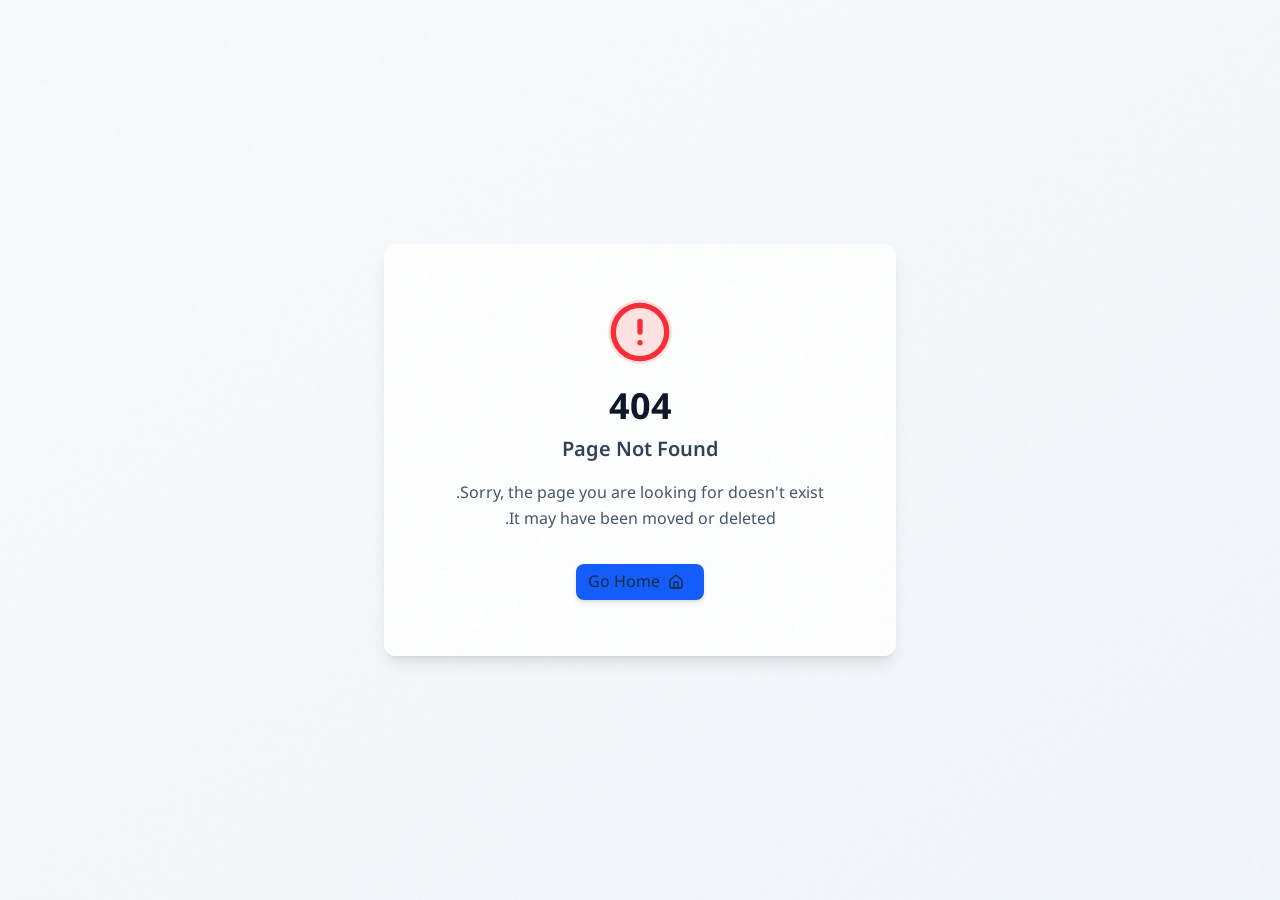
==== preview-standalone.html @ ff78369b "Temporary single-file preview for in-browser viewing (to be removed)" ====
<!doctype html>
<html lang="ar" dir="rtl">
  <head>
    <meta charset="UTF-8" />
    <meta name="viewport" content="width=device-width, initial-scale=1.0, maximum-scale=1" />
    <title>د. رعد ناصر مايود الوائلي | السيرة الأكاديمية</title>
    <meta name="description" content="الملف الأكاديمي والمهني للأستاذ الدكتور رعد ناصر مايود الوائلي، أستاذ الأدب العربي والقانون الدولي." />
    <meta name="theme-color" content="#142d3d" />
    <link rel="icon" type="image/svg+xml" href="/monogram.svg" />
    <link rel="preconnect" href="https://fonts.googleapis.com" />
    <link rel="preconnect" href="https://fonts.gstatic.com" crossorigin />
    <link href="https://fonts.googleapis.com/css2?family=Manrope:wght@400;500;600;700&family=Noto+Kufi+Arabic:wght@400;500;600;700&family=Noto+Sans+Arabic:wght@300;400;500;600;700&family=Playfair+Display:wght@500;600;700&display=swap" rel="stylesheet" />
    <script type="module">
function C1(n,r){for(var l=0;l<r.length;l++){const s=r[l];if(typeof s!="string"&&!Array.isArray(s)){for(const c in s)if(c!=="default"&&!(c in n)){const f=Object.getOwnPropertyDescriptor(s,c);f&&Object.defineProperty(n,c,f.get?f:{enumerable:!0,get:()=>s[c]})}}}return Object.freeze(Object.defineProperty(n,Symbol.toStringTag,{value:"Module"}))}(function(){const r=document.createElement("link").relList;if(r&&r.supports&&r.supports("modulepreload"))return;for(const c of document.querySelectorAll('link[rel="modulepreload"]'))s(c);new MutationObserver(c=>{for(const f of c)if(f.type==="childList")for(const d of f.addedNodes)d.tagName==="LINK"&&d.rel==="modulepreload"&&s(d)}).observe(document,{childList:!0,subtree:!0});function l(c){const f={};return c.integrity&&(f.integrity=c.integrity),c.referrerPolicy&&(f.referrerPolicy=c.referrerPolicy),c.crossOrigin==="use-credentials"?f.credentials="include":c.crossOrigin==="anonymous"?f.credentials="omit":f.credentials="same-origin",f}function s(c){if(c.ep)return;c.ep=!0;const f=l(c);fetch(c.href,f)}})();function ug(n){return n&&n.__esModule&&Object.prototype.hasOwnProperty.call(n,"default")?n.default:n}var Bu={exports:{}},fl={};/**
 * @license React
 * react-jsx-runtime.production.js
 *
 * Copyright (c) Meta Platforms, Inc. and affiliates.
 *
 * This source code is licensed under the MIT license found in the
 * LICENSE file in the root directory of this source tree.
 */var $p;function M1(){if($p)return fl;$p=1;var n=Symbol.for("react.transitional.element"),r=Symbol.for("react.fragment");function l(s,c,f){var d=null;if(f!==void 0&&(d=""+f),c.key!==void 0&&(d=""+c.key),"key"in c){f={};for(var m in c)m!=="key"&&(f[m]=c[m])}else f=c;return c=f.ref,{$$typeof:n,type:s,key:d,ref:c!==void 0?c:null,props:f}}return fl.Fragment=r,fl.jsx=l,fl.jsxs=l,fl}var Jp;function R1(){return Jp||(Jp=1,Bu.exports=M1()),Bu.exports}var v=R1(),fr=class{constructor(){this.listeners=new Set,this.subscribe=this.subscribe.bind(this)}subscribe(n){return this.listeners.add(n),this.onSubscribe(),()=>{this.listeners.delete(n),this.onUnsubscribe()}}hasListeners(){return this.listeners.size>0}onSubscribe(){}onUnsubscribe(){}},N1=class extends fr{#t;#e;#n;constructor(){super(),this.#n=n=>{if(typeof window<"u"&&window.addEventListener){const r=()=>n();return window.addEventListener("visibilitychange",r,!1),()=>{window.removeEventListener("visibilitychange",r)}}}}onSubscribe(){this.#e||this.setEventListener(this.#n)}onUnsubscribe(){this.hasListeners()||(this.#e?.(),this.#e=void 0)}setEventListener(n){this.#n=n,this.#e?.(),this.#e=n(r=>{typeof r=="boolean"?this.setFocused(r):this.onFocus()})}setFocused(n){this.#t!==n&&(this.#t=n,this.onFocus())}onFocus(){const n=this.isFocused();this.listeners.forEach(r=>{r(n)})}isFocused(){return typeof this.#t=="boolean"?this.#t:globalThis.document?.visibilityState!=="hidden"}},kf=new N1,H1={setTimeout:(n,r)=>setTimeout(n,r),clearTimeout:n=>clearTimeout(n),setInterval:(n,r)=>setInterval(n,r),clearInterval:n=>clearInterval(n)},D1=class{#t=H1;#e=!1;setTimeoutProvider(n){this.#t=n}setTimeout(n,r){return this.#t.setTimeout(n,r)}clearTimeout(n){this.#t.clearTimeout(n)}setInterval(n,r){return this.#t.setInterval(n,r)}clearInterval(n){this.#t.clearInterval(n)}},or=new D1;function z1(n){setTimeout(n,0)}var U1=typeof window>"u"||"Deno"in globalThis;function gt(){}function k1(n,r){return typeof n=="function"?n(r):n}function cf(n){return typeof n=="number"&&n>=0&&n!==1/0}function fg(n,r){return Math.max(n+(r||0)-Date.now(),0)}function Ma(n,r){return typeof n=="function"?n(r):n}function Yt(n,r){return typeof n=="function"?n(r):n}function Fp(n,r){const{type:l="all",exact:s,fetchStatus:c,predicate:f,queryKey:d,stale:m}=n;if(d){if(s){if(r.queryHash!==qf(d,r.options))return!1}else if(!oi(r.queryKey,d))return!1}if(l!=="all"){const h=r.isActive();if(l==="active"&&!h||l==="inactive"&&h)return!1}return!(typeof m=="boolean"&&r.isStale()!==m||c&&c!==r.state.fetchStatus||f&&!f(r))}function Ip(n,r){const{exact:l,status:s,predicate:c,mutationKey:f}=n;if(f){if(!r.options.mutationKey)return!1;if(l){if(Ra(r.options.mutationKey)!==Ra(f))return!1}else if(!oi(r.options.mutationKey,f))return!1}return!(s&&r.state.status!==s||c&&!c(r))}function qf(n,r){return(r?.queryKeyHashFn||Ra)(n)}function Ra(n){return JSON.stringify(n,(r,l)=>uf(l)?Object.keys(l).sort().reduce((s,c)=>(s[c]=l[c],s),{}):l)}function oi(n,r){if(n===r)return!0;if(typeof n!=typeof r)return!1;if(n&&r&&typeof n=="object"&&typeof r=="object"){if(Array.isArray(n)&&Array.isArray(r)){for(let s=0;s<r.length;s++)if(!oi(n[s],r[s]))return!1;return!0}const l=Object.keys(r);for(const s of l)if(!oi(n[s],r[s]))return!1;return!0}return!1}var q1=Object.prototype.hasOwnProperty;function Lf(n,r,l=0){if(n===r)return n;if(l>500)return r;const s=Wp(n)&&Wp(r);if(!s&&!(uf(n)&&uf(r)))return r;const f=(s?n:Object.keys(n)).length,d=s?r:Object.keys(r),m=d.length,h=s?new Array(m):{};let y=0;for(let x=0;x<m;x++){const g=s?x:d[x],w=n[g],_=r[g];if(w===_){h[g]=w,(s?x<f:q1.call(n,g))&&y++;continue}if(w===null||_===null||typeof w!="object"||typeof _!="object"){h[g]=_;continue}const C=Lf(w,_,l+1);h[g]=C,C===w&&y++}return f===m&&y===f?n:h}function gl(n,r){if(!r||Object.keys(n).length!==Object.keys(r).length)return!1;for(const l in n)if(n[l]!==r[l])return!1;return!0}function Wp(n){return Array.isArray(n)&&n.length===Object.keys(n).length}function uf(n){if(!ey(n))return!1;const r=n.constructor;if(r===void 0)return!0;const l=r.prototype;return!(!ey(l)||!l.hasOwnProperty("isPrototypeOf")||Object.getPrototypeOf(n)!==Object.prototype)}function ey(n){return Object.prototype.toString.call(n)==="[object Object]"}function L1(n){return new Promise(r=>{or.setTimeout(r,n)})}function ff(n,r,l){return typeof l.structuralSharing=="function"?l.structuralSharing(n,r):l.structuralSharing!==!1?Lf(n,r):r}function B1(n,r,l=0){const s=[...n,r];return l&&s.length>l?s.slice(1):s}function Q1(n,r,l=0){const s=[r,...n];return l&&s.length>l?s.slice(0,-1):s}var Xt=Symbol();function dg(n,r){return!n.queryFn&&r?.initialPromise?()=>r.initialPromise:!n.queryFn||n.queryFn===Xt?()=>Promise.reject(new Error(`Missing queryFn: '${n.queryHash}'`)):n.queryFn}function Bf(n,r){return typeof n=="function"?n(...r):!!n}function P1(n,r,l){let s=!1,c;return Object.defineProperty(n,"signal",{enumerable:!0,get:()=>(c??=r(),s||(s=!0,c.aborted?l():c.addEventListener("abort",l,{once:!0})),c)}),n}var vl=(()=>{let n=()=>U1;return{isServer(){return n()},setIsServer(r){n=r}}})();function df(){let n,r;const l=new Promise((c,f)=>{n=c,r=f});l.status="pending",l.catch(()=>{});function s(c){Object.assign(l,c),delete l.resolve,delete l.reject}return l.resolve=c=>{s({status:"fulfilled",value:c}),n(c)},l.reject=c=>{s({status:"rejected",reason:c}),r(c)},l}var G1=z1;function Y1(){let n=[],r=0,l=m=>{m()},s=m=>{m()},c=G1;const f=m=>{r?n.push(m):c(()=>{l(m)})},d=()=>{const m=n;n=[],m.length&&c(()=>{s(()=>{m.forEach(h=>{l(h)})})})};return{batch:m=>{let h;r++;try{h=m()}finally{r--,r||d()}return h},batchCalls:m=>(...h)=>{f(()=>{m(...h)})},schedule:f,setNotifyFunction:m=>{l=m},setBatchNotifyFunction:m=>{s=m},setScheduler:m=>{c=m}}}var Ze=Y1(),V1=class extends fr{#t=!0;#e;#n;constructor(){super(),this.#n=n=>{if(typeof window<"u"&&window.addEventListener){const r=()=>n(!0),l=()=>n(!1);return window.addEventListener("online",r,!1),window.addEventListener("offline",l,!1),()=>{window.removeEventListener("online",r),window.removeEventListener("offline",l)}}}}onSubscribe(){this.#e||this.setEventListener(this.#n)}onUnsubscribe(){this.hasListeners()||(this.#e?.(),this.#e=void 0)}setEventListener(n){this.#n=n,this.#e?.(),this.#e=n(this.setOnline.bind(this))}setOnline(n){this.#t!==n&&(this.#t=n,this.listeners.forEach(l=>{l(n)}))}isOnline(){return this.#t}},io=new V1;function X1(n){return Math.min(1e3*2**n,3e4)}function hg(n){return(n??"online")==="online"?io.isOnline():!0}var hf=class extends Error{constructor(n){super("CancelledError"),this.revert=n?.revert,this.silent=n?.silent}};function mg(n){let r=!1,l=0,s;const c=df(),f=()=>c.status!=="pending",d=T=>{if(!f()){const L=new hf(T);w(L),n.onCancel?.(L)}},m=()=>{r=!0},h=()=>{r=!1},y=()=>kf.isFocused()&&(n.networkMode==="always"||io.isOnline())&&n.canRun(),x=()=>hg(n.networkMode)&&n.canRun(),g=T=>{f()||(s?.(),c.resolve(T))},w=T=>{f()||(s?.(),c.reject(T))},_=()=>new Promise(T=>{s=L=>{(f()||y())&&T(L)},n.onPause?.()}).then(()=>{s=void 0,f()||n.onContinue?.()}),C=()=>{if(f())return;let T;const L=l===0?n.initialPromise:void 0;try{T=L??n.fn()}catch(P){T=Promise.reject(P)}Promise.resolve(T).then(g).catch(P=>{if(f())return;const F=n.retry??(vl.isServer()?0:3),W=n.retryDelay??X1,ae=typeof W=="function"?W(l,P):W,K=F===!0||typeof F=="number"&&l<F||typeof F=="function"&&F(l,P);if(r||!K){w(P);return}l++,n.onFail?.(l,P),L1(ae).then(()=>y()?void 0:_()).then(()=>{r?w(P):C()})})};return{promise:c,status:()=>c.status,cancel:d,continue:()=>(s?.(),c),cancelRetry:m,continueRetry:h,canStart:x,start:()=>(x()?C():_().then(C),c)}}var pg=class{#t;destroy(){this.clearGcTimeout()}scheduleGc(){this.clearGcTimeout(),cf(this.gcTime)&&(this.#t=or.setTimeout(()=>{this.optionalRemove()},this.gcTime))}updateGcTime(n){this.gcTime=Math.max(this.gcTime||0,n??(vl.isServer()?1/0:300*1e3))}clearGcTimeout(){this.#t!==void 0&&(or.clearTimeout(this.#t),this.#t=void 0)}};function K1(n){return{onFetch:(r,l)=>{const s=r.options,c=r.fetchOptions?.meta?.fetchMore?.direction,f=r.state.data?.pages||[],d=r.state.data?.pageParams||[];let m={pages:[],pageParams:[]},h=0;const y=async()=>{let x=!1;const g=C=>{P1(C,()=>r.signal,()=>x=!0)},w=dg(r.options,r.fetchOptions),_=async(C,T,L)=>{if(x)return Promise.reject(r.signal.reason);if(T==null&&C.pages.length)return Promise.resolve(C);const F=(()=>{const Z={client:r.client,queryKey:r.queryKey,pageParam:T,direction:L?"backward":"forward",meta:r.options.meta};return g(Z),Z})(),W=await w(F),{maxPages:ae}=r.options,K=L?Q1:B1;return{pages:K(C.pages,W,ae),pageParams:K(C.pageParams,T,ae)}};if(c&&f.length){const C=c==="backward",T=C?yg:mf,L={pages:f,pageParams:d},P=T(s,L);m=await _(L,P,C)}else{const C=n??f.length;do{const T=h===0?d[0]??s.initialPageParam:mf(s,m);if(h>0&&T==null)break;m=await _(m,T),h++}while(h<C)}return m};r.options.persister?r.fetchFn=()=>r.options.persister?.(y,{client:r.client,queryKey:r.queryKey,meta:r.options.meta,signal:r.signal},l):r.fetchFn=y}}}function mf(n,{pages:r,pageParams:l}){const s=r.length-1;return r.length>0?n.getNextPageParam(r[s],r,l[s],l):void 0}function yg(n,{pages:r,pageParams:l}){return r.length>0?n.getPreviousPageParam?.(r[0],r,l[0],l):void 0}function Z1(n,r){return r?mf(n,r)!=null:!1}function $1(n,r){return!r||!n.getPreviousPageParam?!1:yg(n,r)!=null}var J1=class extends pg{#t;#e;#n;#a;#r;#i;#s;#l;constructor(n){super(),this.#l=!1,this.#s=n.defaultOptions,this.setOptions(n.options),this.observers=[],this.#r=n.client,this.#a=this.#r.getQueryCache(),this.queryKey=n.queryKey,this.queryHash=n.queryHash,this.#e=ny(this.options),this.state=n.state??this.#e,this.scheduleGc()}get meta(){return this.options.meta}get queryType(){return this.#t}get promise(){return this.#i?.promise}setOptions(n){if(this.options={...this.#s,...n},n?._type&&(this.#t=n._type),this.updateGcTime(this.options.gcTime),this.state&&this.state.data===void 0){const r=ny(this.options);r.data!==void 0&&(this.setState(ty(r.data,r.dataUpdatedAt)),this.#e=r)}}optionalRemove(){!this.observers.length&&this.state.fetchStatus==="idle"&&this.#a.remove(this)}setData(n,r){const l=ff(this.state.data,n,this.options);return this.#o({data:l,type:"success",dataUpdatedAt:r?.updatedAt,manual:r?.manual}),l}setState(n){this.#o({type:"setState",state:n})}cancel(n){const r=this.#i?.promise;return this.#i?.cancel(n),r?r.then(gt).catch(gt):Promise.resolve()}destroy(){super.destroy(),this.cancel({silent:!0})}get resetState(){return this.#e}reset(){this.destroy(),this.setState(this.resetState)}isActive(){return this.observers.some(n=>Yt(n.options.enabled,this)!==!1)}isDisabled(){return this.getObserversCount()>0?!this.isActive():this.options.queryFn===Xt||!this.isFetched()}isFetched(){return this.state.dataUpdateCount+this.state.errorUpdateCount>0}isStatic(){return this.getObserversCount()>0?this.observers.some(n=>Ma(n.options.staleTime,this)==="static"):!1}isStale(){return this.getObserversCount()>0?this.observers.some(n=>n.getCurrentResult().isStale):this.state.data===void 0||this.state.isInvalidated}isStaleByTime(n=0){return this.state.data===void 0?!0:n==="static"?!1:this.state.isInvalidated?!0:!fg(this.state.dataUpdatedAt,n)}onFocus(){this.observers.find(r=>r.shouldFetchOnWindowFocus())?.refetch({cancelRefetch:!1}),this.#i?.continue()}onOnline(){this.observers.find(r=>r.shouldFetchOnReconnect())?.refetch({cancelRefetch:!1}),this.#i?.continue()}addObserver(n){this.observers.includes(n)||(this.observers.push(n),this.clearGcTimeout(),this.#a.notify({type:"observerAdded",query:this,observer:n}))}removeObserver(n){this.observers.includes(n)&&(this.observers=this.observers.filter(r=>r!==n),this.observers.length||(this.#i&&(this.#l||this.#u()?this.#i.cancel({revert:!0}):this.#i.cancelRetry()),this.scheduleGc()),this.#a.notify({type:"observerRemoved",query:this,observer:n}))}getObserversCount(){return this.observers.length}#u(){return this.state.fetchStatus==="paused"&&this.state.status==="pending"}invalidate(){this.state.isInvalidated||this.#o({type:"invalidate"})}async fetch(n,r){if(this.state.fetchStatus!=="idle"&&this.#i?.status()!=="rejected"){if(this.state.data!==void 0&&r?.cancelRefetch)this.cancel({silent:!0});else if(this.#i)return this.#i.continueRetry(),this.#i.promise}if(n&&this.setOptions(n),!this.options.queryFn){const h=this.observers.find(y=>y.options.queryFn);h&&this.setOptions(h.options)}const l=new AbortController,s=h=>{Object.defineProperty(h,"signal",{enumerable:!0,get:()=>(this.#l=!0,l.signal)})},c=()=>{const h=dg(this.options,r),x=(()=>{const g={client:this.#r,queryKey:this.queryKey,meta:this.meta};return s(g),g})();return this.#l=!1,this.options.persister?this.options.persister(h,x,this):h(x)},d=(()=>{const h={fetchOptions:r,options:this.options,queryKey:this.queryKey,client:this.#r,state:this.state,fetchFn:c};return s(h),h})();(this.#t==="infinite"?K1(this.options.pages):this.options.behavior)?.onFetch(d,this),this.#n=this.state,(this.state.fetchStatus==="idle"||this.state.fetchMeta!==d.fetchOptions?.meta)&&this.#o({type:"fetch",meta:d.fetchOptions?.meta}),this.#i=mg({initialPromise:r?.initialPromise,fn:d.fetchFn,onCancel:h=>{h instanceof hf&&h.revert&&this.setState({...this.#n,fetchStatus:"idle"}),l.abort()},onFail:(h,y)=>{this.#o({type:"failed",failureCount:h,error:y})},onPause:()=>{this.#o({type:"pause"})},onContinue:()=>{this.#o({type:"continue"})},retry:d.options.retry,retryDelay:d.options.retryDelay,networkMode:d.options.networkMode,canRun:()=>!0});try{const h=await this.#i.start();if(h===void 0)throw new Error(`${this.queryHash} data is undefined`);return this.setData(h),this.#a.config.onSuccess?.(h,this),this.#a.config.onSettled?.(h,this.state.error,this),h}catch(h){if(h instanceof hf){if(h.silent)return this.#i.promise;if(h.revert){if(this.state.data===void 0)throw h;return this.state.data}}throw this.#o({type:"error",error:h}),this.#a.config.onError?.(h,this),this.#a.config.onSettled?.(this.state.data,h,this),h}finally{this.scheduleGc()}}#o(n){const r=l=>{switch(n.type){case"failed":return{...l,fetchFailureCount:n.failureCount,fetchFailureReason:n.error};case"pause":return{...l,fetchStatus:"paused"};case"continue":return{...l,fetchStatus:"fetching"};case"fetch":return{...l,...gg(l.data,this.options),fetchMeta:n.meta??null};case"success":const s={...l,...ty(n.data,n.dataUpdatedAt),dataUpdateCount:l.dataUpdateCount+1,...!n.manual&&{fetchStatus:"idle",fetchFailureCount:0,fetchFailureReason:null}};return this.#n=n.manual?s:void 0,s;case"error":const c=n.error;return{...l,error:c,errorUpdateCount:l.errorUpdateCount+1,errorUpdatedAt:Date.now(),fetchFailureCount:l.fetchFailureCount+1,fetchFailureReason:c,fetchStatus:"idle",status:"error",isInvalidated:!0};case"invalidate":return{...l,isInvalidated:!0};case"setState":return{...l,...n.state}}};this.state=r(this.state),Ze.batch(()=>{this.observers.forEach(l=>{l.onQueryUpdate()}),this.#a.notify({query:this,type:"updated",action:n})})}};function gg(n,r){return{fetchFailureCount:0,fetchFailureReason:null,fetchStatus:hg(r.networkMode)?"fetching":"paused",...n===void 0&&{error:null,status:"pending"}}}function ty(n,r){return{data:n,dataUpdatedAt:r??Date.now(),error:null,isInvalidated:!1,status:"success"}}function ny(n){const r=typeof n.initialData=="function"?n.initialData():n.initialData,l=r!==void 0,s=l?typeof n.initialDataUpdatedAt=="function"?n.initialDataUpdatedAt():n.initialDataUpdatedAt:0;return{data:r,dataUpdateCount:0,dataUpdatedAt:l?s??Date.now():0,error:null,errorUpdateCount:0,errorUpdatedAt:0,fetchFailureCount:0,fetchFailureReason:null,fetchMeta:null,isInvalidated:!1,status:l?"success":"pending",fetchStatus:"idle"}}var _l=class extends fr{constructor(n,r){super(),this.options=r,this.#t=n,this.#l=null,this.#s=df(),this.bindMethods(),this.setOptions(r)}#t;#e=void 0;#n=void 0;#a=void 0;#r;#i;#s;#l;#u;#o;#h;#f;#m;#c;#p=new Set;bindMethods(){this.refetch=this.refetch.bind(this)}onSubscribe(){this.listeners.size===1&&(this.#e.addObserver(this),ay(this.#e,this.options)?this.#d():this.updateResult(),this.#b())}onUnsubscribe(){this.hasListeners()||this.destroy()}shouldFetchOnReconnect(){return pf(this.#e,this.options,this.options.refetchOnReconnect)}shouldFetchOnWindowFocus(){return pf(this.#e,this.options,this.options.refetchOnWindowFocus)}destroy(){this.listeners=new Set,this.#x(),this.#S(),this.#e.removeObserver(this)}setOptions(n){const r=this.options,l=this.#e;if(this.options=this.#t.defaultQueryOptions(n),this.options.enabled!==void 0&&typeof this.options.enabled!="boolean"&&typeof this.options.enabled!="function"&&typeof Yt(this.options.enabled,this.#e)!="boolean")throw new Error("Expected enabled to be a boolean or a callback that returns a boolean");this.#w(),this.#e.setOptions(this.options),r._defaulted&&!gl(this.options,r)&&this.#t.getQueryCache().notify({type:"observerOptionsUpdated",query:this.#e,observer:this});const s=this.hasListeners();s&&ry(this.#e,l,this.options,r)&&this.#d(),this.updateResult(),s&&(this.#e!==l||Yt(this.options.enabled,this.#e)!==Yt(r.enabled,this.#e)||Ma(this.options.staleTime,this.#e)!==Ma(r.staleTime,this.#e))&&this.#y();const c=this.#g();s&&(this.#e!==l||Yt(this.options.enabled,this.#e)!==Yt(r.enabled,this.#e)||c!==this.#c)&&this.#v(c)}getOptimisticResult(n){const r=this.#t.getQueryCache().build(this.#t,n),l=this.createResult(r,n);return I1(this,l)&&(this.#a=l,this.#i=this.options,this.#r=this.#e.state),l}getCurrentResult(){return this.#a}trackResult(n,r){return new Proxy(n,{get:(l,s)=>(this.trackProp(s),r?.(s),s==="promise"&&(this.trackProp("data"),!this.options.experimental_prefetchInRender&&this.#s.status==="pending"&&this.#s.reject(new Error("experimental_prefetchInRender feature flag is not enabled"))),Reflect.get(l,s))})}trackProp(n){this.#p.add(n)}getCurrentQuery(){return this.#e}refetch({...n}={}){return this.fetch({...n})}fetchOptimistic(n){const r=this.#t.defaultQueryOptions(n),l=this.#t.getQueryCache().build(this.#t,r);return l.fetch().then(()=>this.createResult(l,r))}fetch(n){return this.#d({...n,cancelRefetch:n.cancelRefetch??!0}).then(()=>(this.updateResult(),this.#a))}#d(n){this.#w();let r=this.#e.fetch(this.options,n);return n?.throwOnError||(r=r.catch(gt)),r}#y(){this.#x();const n=Ma(this.options.staleTime,this.#e);if(vl.isServer()||this.#a.isStale||!cf(n))return;const l=fg(this.#a.dataUpdatedAt,n)+1;this.#f=or.setTimeout(()=>{this.#a.isStale||this.updateResult()},l)}#g(){return(typeof this.options.refetchInterval=="function"?this.options.refetchInterval(this.#e):this.options.refetchInterval)??!1}#v(n){this.#S(),this.#c=n,!(vl.isServer()||Yt(this.options.enabled,this.#e)===!1||!cf(this.#c)||this.#c===0)&&(this.#m=or.setInterval(()=>{(this.options.refetchIntervalInBackground||kf.isFocused())&&this.#d()},this.#c))}#b(){this.#y(),this.#v(this.#g())}#x(){this.#f!==void 0&&(or.clearTimeout(this.#f),this.#f=void 0)}#S(){this.#m!==void 0&&(or.clearInterval(this.#m),this.#m=void 0)}createResult(n,r){const l=this.#e,s=this.options,c=this.#a,f=this.#r,d=this.#i,h=n!==l?n.state:this.#n,{state:y}=n;let x={...y},g=!1,w;if(r._optimisticResults){const S=this.hasListeners(),I=!S&&ay(n,r),ne=S&&ry(n,l,r,s);(I||ne)&&(x={...x,...gg(y.data,n.options)}),r._optimisticResults==="isRestoring"&&(x.fetchStatus="idle")}let{error:_,errorUpdatedAt:C,status:T}=x;w=x.data;let L=!1;if(r.placeholderData!==void 0&&w===void 0&&T==="pending"){let S;c?.isPlaceholderData&&r.placeholderData===d?.placeholderData?(S=c.data,L=!0):S=typeof r.placeholderData=="function"?r.placeholderData(this.#h?.state.data,this.#h):r.placeholderData,S!==void 0&&(T="success",w=ff(c?.data,S,r),g=!0)}if(r.select&&w!==void 0&&!L)if(c&&w===f?.data&&r.select===this.#u)w=this.#o;else try{this.#u=r.select,w=r.select(w),w=ff(c?.data,w,r),this.#o=w,this.#l=null}catch(S){this.#l=S}this.#l&&(_=this.#l,w=this.#o,C=Date.now(),T="error");const P=x.fetchStatus==="fetching",F=T==="pending",W=T==="error",ae=F&&P,K=w!==void 0,O={status:T,fetchStatus:x.fetchStatus,isPending:F,isSuccess:T==="success",isError:W,isInitialLoading:ae,isLoading:ae,data:w,dataUpdatedAt:x.dataUpdatedAt,error:_,errorUpdatedAt:C,failureCount:x.fetchFailureCount,failureReason:x.fetchFailureReason,errorUpdateCount:x.errorUpdateCount,isFetched:n.isFetched(),isFetchedAfterMount:x.dataUpdateCount>h.dataUpdateCount||x.errorUpdateCount>h.errorUpdateCount,isFetching:P,isRefetching:P&&!F,isLoadingError:W&&!K,isPaused:x.fetchStatus==="paused",isPlaceholderData:g,isRefetchError:W&&K,isStale:Qf(n,r),refetch:this.refetch,promise:this.#s,isEnabled:Yt(r.enabled,n)!==!1};if(this.options.experimental_prefetchInRender){const S=O.data!==void 0,I=O.status==="error"&&!S,ne=le=>{I?le.reject(O.error):S&&le.resolve(O.data)},ie=()=>{const le=this.#s=O.promise=df();ne(le)},ee=this.#s;switch(ee.status){case"pending":n.queryHash===l.queryHash&&ne(ee);break;case"fulfilled":(I||O.data!==ee.value)&&ie();break;case"rejected":(!I||O.error!==ee.reason)&&ie();break}}return O}updateResult(){const n=this.#a,r=this.createResult(this.#e,this.options);if(this.#r=this.#e.state,this.#i=this.options,this.#r.data!==void 0&&(this.#h=this.#e),gl(r,n))return;this.#a=r;const l=()=>{if(!n)return!0;const{notifyOnChangeProps:s}=this.options,c=typeof s=="function"?s():s;if(c==="all"||!c&&!this.#p.size)return!0;const f=new Set(c??this.#p);return this.options.throwOnError&&f.add("error"),Object.keys(this.#a).some(d=>{const m=d;return this.#a[m]!==n[m]&&f.has(m)})};this.#E({listeners:l()})}#w(){const n=this.#t.getQueryCache().build(this.#t,this.options);if(n===this.#e)return;const r=this.#e;this.#e=n,this.#n=n.state,this.hasListeners()&&(r?.removeObserver(this),n.addObserver(this))}onQueryUpdate(){this.updateResult(),this.hasListeners()&&this.#b()}#E(n){Ze.batch(()=>{n.listeners&&this.listeners.forEach(r=>{r(this.#a)}),this.#t.getQueryCache().notify({query:this.#e,type:"observerResultsUpdated"})})}};function F1(n,r){return Yt(r.enabled,n)!==!1&&n.state.data===void 0&&!(n.state.status==="error"&&Yt(r.retryOnMount,n)===!1)}function ay(n,r){return F1(n,r)||n.state.data!==void 0&&pf(n,r,r.refetchOnMount)}function pf(n,r,l){if(Yt(r.enabled,n)!==!1&&Ma(r.staleTime,n)!=="static"){const s=typeof l=="function"?l(n):l;return s==="always"||s!==!1&&Qf(n,r)}return!1}function ry(n,r,l,s){return(n!==r||Yt(s.enabled,n)===!1)&&(!l.suspense||n.state.status!=="error")&&Qf(n,l)}function Qf(n,r){return Yt(r.enabled,n)!==!1&&n.isStaleByTime(Ma(r.staleTime,n))}function I1(n,r){return!gl(n.getCurrentResult(),r)}var vg=class extends _l{constructor(n,r){super(n,r)}bindMethods(){super.bindMethods(),this.fetchNextPage=this.fetchNextPage.bind(this),this.fetchPreviousPage=this.fetchPreviousPage.bind(this)}setOptions(n){n._type="infinite",super.setOptions(n)}getOptimisticResult(n){return n._type="infinite",super.getOptimisticResult(n)}fetchNextPage(n){return this.fetch({...n,meta:{fetchMore:{direction:"forward"}}})}fetchPreviousPage(n){return this.fetch({...n,meta:{fetchMore:{direction:"backward"}}})}createResult(n,r){const{state:l}=n,s=super.createResult(n,r),{isFetching:c,isRefetching:f,isError:d,isRefetchError:m}=s,h=l.fetchMeta?.fetchMore?.direction,y=d&&h==="forward",x=c&&h==="forward",g=d&&h==="backward",w=c&&h==="backward";return{...s,fetchNextPage:this.fetchNextPage,fetchPreviousPage:this.fetchPreviousPage,hasNextPage:Z1(r,l.data),hasPreviousPage:$1(r,l.data),isFetchNextPageError:y,isFetchingNextPage:x,isFetchPreviousPageError:g,isFetchingPreviousPage:w,isRefetchError:m&&!y&&!g,isRefetching:f&&!x&&!w}}},W1=class extends pg{#t;#e;#n;#a;constructor(n){super(),this.#t=n.client,this.mutationId=n.mutationId,this.#n=n.mutationCache,this.#e=[],this.state=n.state||bg(),this.setOptions(n.options),this.scheduleGc()}setOptions(n){this.options=n,this.updateGcTime(this.options.gcTime)}get meta(){return this.options.meta}addObserver(n){this.#e.includes(n)||(this.#e.push(n),this.clearGcTimeout(),this.#n.notify({type:"observerAdded",mutation:this,observer:n}))}removeObserver(n){this.#e=this.#e.filter(r=>r!==n),this.scheduleGc(),this.#n.notify({type:"observerRemoved",mutation:this,observer:n})}optionalRemove(){this.#e.length||(this.state.status==="pending"?this.scheduleGc():this.#n.remove(this))}continue(){return this.#a?.continue()??this.execute(this.state.variables)}async execute(n){const r=()=>{this.#r({type:"continue"})},l={client:this.#t,meta:this.options.meta,mutationKey:this.options.mutationKey};this.#a=mg({fn:()=>this.options.mutationFn?this.options.mutationFn(n,l):Promise.reject(new Error("No mutationFn found")),onFail:(f,d)=>{this.#r({type:"failed",failureCount:f,error:d})},onPause:()=>{this.#r({type:"pause"})},onContinue:r,retry:this.options.retry??0,retryDelay:this.options.retryDelay,networkMode:this.options.networkMode,canRun:()=>this.#n.canRun(this)});const s=this.state.status==="pending",c=!this.#a.canStart();try{if(s)r();else{this.#r({type:"pending",variables:n,isPaused:c}),this.#n.config.onMutate&&await this.#n.config.onMutate(n,this,l);const d=await this.options.onMutate?.(n,l);d!==this.state.context&&this.#r({type:"pending",context:d,variables:n,isPaused:c})}const f=await this.#a.start();return await this.#n.config.onSuccess?.(f,n,this.state.context,this,l),await this.options.onSuccess?.(f,n,this.state.context,l),await this.#n.config.onSettled?.(f,null,this.state.variables,this.state.context,this,l),await this.options.onSettled?.(f,null,n,this.state.context,l),this.#r({type:"success",data:f}),f}catch(f){try{await this.#n.config.onError?.(f,n,this.state.context,this,l)}catch(d){Promise.reject(d)}try{await this.options.onError?.(f,n,this.state.context,l)}catch(d){Promise.reject(d)}try{await this.#n.config.onSettled?.(void 0,f,this.state.variables,this.state.context,this,l)}catch(d){Promise.reject(d)}try{await this.options.onSettled?.(void 0,f,n,this.state.context,l)}catch(d){Promise.reject(d)}throw this.#r({type:"error",error:f}),f}finally{this.#n.runNext(this)}}#r(n){const r=l=>{switch(n.type){case"failed":return{...l,failureCount:n.failureCount,failureReason:n.error};case"pause":return{...l,isPaused:!0};case"continue":return{...l,isPaused:!1};case"pending":return{...l,context:n.context,data:void 0,failureCount:0,failureReason:null,error:null,isPaused:n.isPaused,status:"pending",variables:n.variables,submittedAt:Date.now()};case"success":return{...l,data:n.data,failureCount:0,failureReason:null,error:null,status:"success",isPaused:!1};case"error":return{...l,data:void 0,error:n.error,failureCount:l.failureCount+1,failureReason:n.error,isPaused:!1,status:"error"}}};this.state=r(this.state),Ze.batch(()=>{this.#e.forEach(l=>{l.onMutationUpdate(n)}),this.#n.notify({mutation:this,type:"updated",action:n})})}};function bg(){return{context:void 0,data:void 0,error:null,failureCount:0,failureReason:null,isPaused:!1,status:"idle",variables:void 0,submittedAt:0}}var ex=class extends fr{constructor(n={}){super(),this.config=n,this.#t=new Set,this.#e=new Map,this.#n=0}#t;#e;#n;build(n,r,l){const s=new W1({client:n,mutationCache:this,mutationId:++this.#n,options:n.defaultMutationOptions(r),state:l});return this.add(s),s}add(n){this.#t.add(n);const r=Xs(n);if(typeof r=="string"){const l=this.#e.get(r);l?l.push(n):this.#e.set(r,[n])}this.notify({type:"added",mutation:n})}remove(n){if(this.#t.delete(n)){const r=Xs(n);if(typeof r=="string"){const l=this.#e.get(r);if(l)if(l.length>1){const s=l.indexOf(n);s!==-1&&l.splice(s,1)}else l[0]===n&&this.#e.delete(r)}}this.notify({type:"removed",mutation:n})}canRun(n){const r=Xs(n);if(typeof r=="string"){const s=this.#e.get(r)?.find(c=>c.state.status==="pending");return!s||s===n}else return!0}runNext(n){const r=Xs(n);return typeof r=="string"?this.#e.get(r)?.find(s=>s!==n&&s.state.isPaused)?.continue()??Promise.resolve():Promise.resolve()}clear(){Ze.batch(()=>{this.#t.forEach(n=>{this.notify({type:"removed",mutation:n})}),this.#t.clear(),this.#e.clear()})}getAll(){return Array.from(this.#t)}find(n){const r={exact:!0,...n};return this.getAll().find(l=>Ip(r,l))}findAll(n={}){return this.getAll().filter(r=>Ip(n,r))}notify(n){Ze.batch(()=>{this.listeners.forEach(r=>{r(n)})})}resumePausedMutations(){const n=this.getAll().filter(r=>r.state.isPaused);return Ze.batch(()=>Promise.all(n.map(r=>r.continue().catch(gt))))}};function Xs(n){return n.options.scope?.id}var tx=class extends fr{#t;#e=void 0;#n;#a;constructor(r,l){super(),this.#t=r,this.setOptions(l),this.bindMethods(),this.#r()}bindMethods(){this.mutate=this.mutate.bind(this),this.reset=this.reset.bind(this)}setOptions(r){const l=this.options;this.options=this.#t.defaultMutationOptions(r),gl(this.options,l)||this.#t.getMutationCache().notify({type:"observerOptionsUpdated",mutation:this.#n,observer:this}),l?.mutationKey&&this.options.mutationKey&&Ra(l.mutationKey)!==Ra(this.options.mutationKey)?this.reset():this.#n?.state.status==="pending"&&this.#n.setOptions(this.options)}onUnsubscribe(){this.hasListeners()||this.#n?.removeObserver(this)}onMutationUpdate(r){this.#r(),this.#i(r)}getCurrentResult(){return this.#e}reset(){this.#n?.removeObserver(this),this.#n=void 0,this.#r(),this.#i()}mutate(r,l){return this.#a=l,this.#n?.removeObserver(this),this.#n=this.#t.getMutationCache().build(this.#t,this.options),this.#n.addObserver(this),this.#n.execute(r)}#r(){const r=this.#n?.state??bg();this.#e={...r,isPending:r.status==="pending",isSuccess:r.status==="success",isError:r.status==="error",isIdle:r.status==="idle",mutate:this.mutate,reset:this.reset}}#i(r){Ze.batch(()=>{if(this.#a&&this.hasListeners()){const l=this.#e.variables,s=this.#e.context,c={client:this.#t,meta:this.options.meta,mutationKey:this.options.mutationKey};if(r?.type==="success"){try{this.#a.onSuccess?.(r.data,l,s,c)}catch(f){Promise.reject(f)}try{this.#a.onSettled?.(r.data,null,l,s,c)}catch(f){Promise.reject(f)}}else if(r?.type==="error"){try{this.#a.onError?.(r.error,l,s,c)}catch(f){Promise.reject(f)}try{this.#a.onSettled?.(void 0,r.error,l,s,c)}catch(f){Promise.reject(f)}}}this.listeners.forEach(l=>{l(this.#e)})})}};function iy(n,r){const l=new Set(r);return n.filter(s=>!l.has(s))}function nx(n,r,l){const s=n.slice(0);return s[r]=l,s}var ax=class extends fr{#t;#e;#n;#a;#r;#i;#s;#l;#u;#o=[];constructor(n,r,l){super(),this.#t=n,this.#a=l,this.#n=[],this.#r=[],this.#e=[],this.setQueries(r)}onSubscribe(){this.listeners.size===1&&this.#r.forEach(n=>{n.subscribe(r=>{this.#p(n,r)})})}onUnsubscribe(){this.listeners.size||this.destroy()}destroy(){this.listeners=new Set,this.#r.forEach(n=>{n.destroy()})}setQueries(n,r){this.#n=n,this.#a=r,Ze.batch(()=>{const l=this.#r,s=this.#c(this.#n);s.forEach(x=>x.observer.setOptions(x.defaultedQueryOptions));const c=s.map(x=>x.observer),f=c.map(x=>x.getCurrentResult()),d=l.length!==c.length,m=c.some((x,g)=>x!==l[g]),h=d||m,y=h?!0:f.some((x,g)=>{const w=this.#e[g];return!w||!gl(x,w)});!h&&!y||(h&&(this.#o=s,this.#r=c),this.#e=f,this.hasListeners()&&(h&&(iy(l,c).forEach(x=>{x.destroy()}),iy(c,l).forEach(x=>{x.subscribe(g=>{this.#p(x,g)})})),this.#d()))})}getCurrentResult(){return this.#e}getQueries(){return this.#r.map(n=>n.getCurrentQuery())}getObservers(){return this.#r}getOptimisticResult(n,r){const l=this.#c(n),s=l.map(f=>f.observer.getOptimisticResult(f.defaultedQueryOptions)),c=l.map(f=>f.defaultedQueryOptions.queryHash);return[s,f=>this.#f(f??s,r,c),()=>this.#h(s,l)]}#h(n,r){return r.map((l,s)=>{const c=n[s];return l.defaultedQueryOptions.notifyOnChangeProps?c:l.observer.trackResult(c,f=>{r.forEach(d=>{d.observer.trackProp(f)})})})}#f(n,r,l){if(r){const s=this.#u,c=l!==void 0&&s!==void 0&&(s.length!==l.length||l.some((f,d)=>f!==s[d]));return(!this.#i||this.#e!==this.#l||c||r!==this.#s)&&(this.#s=r,this.#l=this.#e,l!==void 0&&(this.#u=l),this.#i=Lf(this.#i,r(n))),this.#i}return n}#m(){return this.#a?.combine!==void 0&&this.#r.some((n,r)=>n.options.suspense&&this.#e[r]?.data===void 0)}#c(n){const r=new Map;this.#r.forEach(s=>{const c=s.options.queryHash;if(!c)return;const f=r.get(c);f?f.push(s):r.set(c,[s])});const l=[];return n.forEach(s=>{const c=this.#t.defaultQueryOptions(s),d=r.get(c.queryHash)?.shift()??new _l(this.#t,c);l.push({defaultedQueryOptions:c,observer:d})}),l}#p(n,r){const l=this.#r.indexOf(n);l!==-1&&(this.#e=nx(this.#e,l,r),this.#d())}#d(){if(this.hasListeners()){const n=this.#h(this.#e,this.#o),r=this.#m(),l=this.#i,s=r?l:this.#f(n,this.#a?.combine);(r||l!==s)&&Ze.batch(()=>{this.listeners.forEach(c=>{c(this.#e)})})}}},rx=class extends fr{constructor(n={}){super(),this.config=n,this.#t=new Map}#t;build(n,r,l){const s=r.queryKey,c=r.queryHash??qf(s,r);let f=this.get(c);return f||(f=new J1({client:n,queryKey:s,queryHash:c,options:n.defaultQueryOptions(r),state:l,defaultOptions:n.getQueryDefaults(s)}),this.add(f)),f}add(n){this.#t.has(n.queryHash)||(this.#t.set(n.queryHash,n),this.notify({type:"added",query:n}))}remove(n){const r=this.#t.get(n.queryHash);r&&(n.destroy(),r===n&&this.#t.delete(n.queryHash),this.notify({type:"removed",query:n}))}clear(){Ze.batch(()=>{this.getAll().forEach(n=>{this.remove(n)})})}get(n){return this.#t.get(n)}getAll(){return[...this.#t.values()]}find(n){const r={exact:!0,...n};return this.getAll().find(l=>Fp(r,l))}findAll(n={}){const r=this.getAll();return Object.keys(n).length>0?r.filter(l=>Fp(n,l)):r}notify(n){Ze.batch(()=>{this.listeners.forEach(r=>{r(n)})})}onFocus(){Ze.batch(()=>{this.getAll().forEach(n=>{n.onFocus()})})}onOnline(){Ze.batch(()=>{this.getAll().forEach(n=>{n.onOnline()})})}},ix=class{#t;#e;#n;#a;#r;#i;#s;#l;constructor(n={}){this.#t=n.queryCache||new rx,this.#e=n.mutationCache||new ex,this.#n=n.defaultOptions||{},this.#a=new Map,this.#r=new Map,this.#i=0}mount(){this.#i++,this.#i===1&&(this.#s=kf.subscribe(async n=>{n&&(await this.resumePausedMutations(),this.#t.onFocus())}),this.#l=io.subscribe(async n=>{n&&(await this.resumePausedMutations(),this.#t.onOnline())}))}unmount(){this.#i--,this.#i===0&&(this.#s?.(),this.#s=void 0,this.#l?.(),this.#l=void 0)}isFetching(n){return this.#t.findAll({...n,fetchStatus:"fetching"}).length}isMutating(n){return this.#e.findAll({...n,status:"pending"}).length}getQueryData(n){const r=this.defaultQueryOptions({queryKey:n});return this.#t.get(r.queryHash)?.state.data}ensureQueryData(n){const r=this.defaultQueryOptions(n),l=this.#t.build(this,r),s=l.state.data;return s===void 0?this.fetchQuery(n):(n.revalidateIfStale&&l.isStaleByTime(Ma(r.staleTime,l))&&this.prefetchQuery(r),Promise.resolve(s))}getQueriesData(n){return this.#t.findAll(n).map(({queryKey:r,state:l})=>{const s=l.data;return[r,s]})}setQueryData(n,r,l){const s=this.defaultQueryOptions({queryKey:n}),f=this.#t.get(s.queryHash)?.state.data,d=k1(r,f);if(d!==void 0)return this.#t.build(this,s).setData(d,{...l,manual:!0})}setQueriesData(n,r,l){return Ze.batch(()=>this.#t.findAll(n).map(({queryKey:s})=>[s,this.setQueryData(s,r,l)]))}getQueryState(n){const r=this.defaultQueryOptions({queryKey:n});return this.#t.get(r.queryHash)?.state}removeQueries(n){const r=this.#t;Ze.batch(()=>{r.findAll(n).forEach(l=>{r.remove(l)})})}resetQueries(n,r){const l=this.#t;return Ze.batch(()=>(l.findAll(n).forEach(s=>{s.reset()}),this.refetchQueries({type:"active",...n},r)))}cancelQueries(n,r={}){const l={revert:!0,...r},s=Ze.batch(()=>this.#t.findAll(n).map(c=>c.cancel(l)));return Promise.all(s).then(gt).catch(gt)}invalidateQueries(n,r={}){return Ze.batch(()=>(this.#t.findAll(n).forEach(l=>{l.invalidate()}),n?.refetchType==="none"?Promise.resolve():this.refetchQueries({...n,type:n?.refetchType??n?.type??"active"},r)))}refetchQueries(n,r={}){const l={...r,cancelRefetch:r.cancelRefetch??!0},s=Ze.batch(()=>this.#t.findAll(n).filter(c=>!c.isDisabled()&&!c.isStatic()).map(c=>{let f=c.fetch(void 0,l);return l.throwOnError||(f=f.catch(gt)),c.state.fetchStatus==="paused"?Promise.resolve():f}));return Promise.all(s).then(gt)}fetchQuery(n){const r=this.defaultQueryOptions(n);r.retry===void 0&&(r.retry=!1);const l=this.#t.build(this,r);return l.isStaleByTime(Ma(r.staleTime,l))?l.fetch(r):Promise.resolve(l.state.data)}prefetchQuery(n){return this.fetchQuery(n).then(gt).catch(gt)}fetchInfiniteQuery(n){return n._type="infinite",this.fetchQuery(n)}prefetchInfiniteQuery(n){return this.fetchInfiniteQuery(n).then(gt).catch(gt)}ensureInfiniteQueryData(n){return n._type="infinite",this.ensureQueryData(n)}resumePausedMutations(){return io.isOnline()?this.#e.resumePausedMutations():Promise.resolve()}getQueryCache(){return this.#t}getMutationCache(){return this.#e}getDefaultOptions(){return this.#n}setDefaultOptions(n){this.#n=n}setQueryDefaults(n,r){this.#a.set(Ra(n),{queryKey:n,defaultOptions:r})}getQueryDefaults(n){const r=[...this.#a.values()],l={};return r.forEach(s=>{oi(n,s.queryKey)&&Object.assign(l,s.defaultOptions)}),l}setMutationDefaults(n,r){this.#r.set(Ra(n),{mutationKey:n,defaultOptions:r})}getMutationDefaults(n){const r=[...this.#r.values()],l={};return r.forEach(s=>{oi(n,s.mutationKey)&&Object.assign(l,s.defaultOptions)}),l}defaultQueryOptions(n){if(n._defaulted)return n;const r={...this.#n.queries,...this.getQueryDefaults(n.queryKey),...n,_defaulted:!0};return r.queryHash||(r.queryHash=qf(r.queryKey,r)),r.refetchOnReconnect===void 0&&(r.refetchOnReconnect=r.networkMode!=="always"),r.throwOnError===void 0&&(r.throwOnError=!!r.suspense),!r.networkMode&&r.persister&&(r.networkMode="offlineFirst"),r.queryFn===Xt&&(r.enabled=!1),r}defaultMutationOptions(n){return n?._defaulted?n:{...this.#n.mutations,...n?.mutationKey&&this.getMutationDefaults(n.mutationKey),...n,_defaulted:!0}}clear(){this.#t.clear(),this.#e.clear()}},Qu={exports:{}},xe={};/**
 * @license React
 * react.production.js
 *
 * Copyright (c) Meta Platforms, Inc. and affiliates.
 *
 * This source code is licensed under the MIT license found in the
 * LICENSE file in the root directory of this source tree.
 */var ly;function lx(){if(ly)return xe;ly=1;var n=Symbol.for("react.transitional.element"),r=Symbol.for("react.portal"),l=Symbol.for("react.fragment"),s=Symbol.for("react.strict_mode"),c=Symbol.for("react.profiler"),f=Symbol.for("react.consumer"),d=Symbol.for("react.context"),m=Symbol.for("react.forward_ref"),h=Symbol.for("react.suspense"),y=Symbol.for("react.memo"),x=Symbol.for("react.lazy"),g=Symbol.for("react.activity"),w=Symbol.iterator;function _(E){return E===null||typeof E!="object"?null:(E=w&&E[w]||E["@@iterator"],typeof E=="function"?E:null)}var C={isMounted:function(){return!1},enqueueForceUpdate:function(){},enqueueReplaceState:function(){},enqueueSetState:function(){}},T=Object.assign,L={};function P(E,Q,z){this.props=E,this.context=Q,this.refs=L,this.updater=z||C}P.prototype.isReactComponent={},P.prototype.setState=function(E,Q){if(typeof E!="object"&&typeof E!="function"&&E!=null)throw Error("takes an object of state variables to update or a function which returns an object of state variables.");this.updater.enqueueSetState(this,E,Q,"setState")},P.prototype.forceUpdate=function(E){this.updater.enqueueForceUpdate(this,E,"forceUpdate")};function F(){}F.prototype=P.prototype;function W(E,Q,z){this.props=E,this.context=Q,this.refs=L,this.updater=z||C}var ae=W.prototype=new F;ae.constructor=W,T(ae,P.prototype),ae.isPureReactComponent=!0;var K=Array.isArray;function Z(){}var O={H:null,A:null,T:null,S:null},S=Object.prototype.hasOwnProperty;function I(E,Q,z){var G=z.ref;return{$$typeof:n,type:E,key:Q,ref:G!==void 0?G:null,props:z}}function ne(E,Q){return I(E.type,Q,E.props)}function ie(E){return typeof E=="object"&&E!==null&&E.$$typeof===n}function ee(E){var Q={"=":"=0",":":"=2"};return"$"+E.replace(/[=:]/g,function(z){return Q[z]})}var le=/\/+/g;function se(E,Q){return typeof E=="object"&&E!==null&&E.key!=null?ee(""+E.key):Q.toString(36)}function ce(E){switch(E.status){case"fulfilled":return E.value;case"rejected":throw E.reason;default:switch(typeof E.status=="string"?E.then(Z,Z):(E.status="pending",E.then(function(Q){E.status==="pending"&&(E.status="fulfilled",E.value=Q)},function(Q){E.status==="pending"&&(E.status="rejected",E.reason=Q)})),E.status){case"fulfilled":return E.value;case"rejected":throw E.reason}}throw E}function j(E,Q,z,G,te){var me=typeof E;(me==="undefined"||me==="boolean")&&(E=null);var ue=!1;if(E===null)ue=!0;else switch(me){case"bigint":case"string":case"number":ue=!0;break;case"object":switch(E.$$typeof){case n:case r:ue=!0;break;case x:return ue=E._init,j(ue(E._payload),Q,z,G,te)}}if(ue)return te=te(E),ue=G===""?"."+se(E,0):G,K(te)?(z="",ue!=null&&(z=ue.replace(le,"$&/")+"/"),j(te,Q,z,"",function(st){return st})):te!=null&&(ie(te)&&(te=ne(te,z+(te.key==null||E&&E.key===te.key?"":(""+te.key).replace(le,"$&/")+"/")+ue)),Q.push(te)),1;ue=0;var ve=G===""?".":G+":";if(K(E))for(var je=0;je<E.length;je++)G=E[je],me=ve+se(G,je),ue+=j(G,Q,z,me,te);else if(je=_(E),typeof je=="function")for(E=je.call(E),je=0;!(G=E.next()).done;)G=G.value,me=ve+se(G,je++),ue+=j(G,Q,z,me,te);else if(me==="object"){if(typeof E.then=="function")return j(ce(E),Q,z,G,te);throw Q=String(E),Error("Objects are not valid as a React child (found: "+(Q==="[object Object]"?"object with keys {"+Object.keys(E).join(", ")+"}":Q)+"). If you meant to render a collection of children, use an array instead.")}return ue}function B(E,Q,z){if(E==null)return E;var G=[],te=0;return j(E,G,"","",function(me){return Q.call(z,me,te++)}),G}function D(E){if(E._status===-1){var Q=E._result;Q=Q(),Q.then(function(z){(E._status===0||E._status===-1)&&(E._status=1,E._result=z)},function(z){(E._status===0||E._status===-1)&&(E._status=2,E._result=z)}),E._status===-1&&(E._status=0,E._result=Q)}if(E._status===1)return E._result.default;throw E._result}var N=typeof reportError=="function"?reportError:function(E){if(typeof window=="object"&&typeof window.ErrorEvent=="function"){var Q=new window.ErrorEvent("error",{bubbles:!0,cancelable:!0,message:typeof E=="object"&&E!==null&&typeof E.message=="string"?String(E.message):String(E),error:E});if(!window.dispatchEvent(Q))return}else if(typeof process=="object"&&typeof process.emit=="function"){process.emit("uncaughtException",E);return}console.error(E)},J={map:B,forEach:function(E,Q,z){B(E,function(){Q.apply(this,arguments)},z)},count:function(E){var Q=0;return B(E,function(){Q++}),Q},toArray:function(E){return B(E,function(Q){return Q})||[]},only:function(E){if(!ie(E))throw Error("React.Children.only expected to receive a single React element child.");return E}};return xe.Activity=g,xe.Children=J,xe.Component=P,xe.Fragment=l,xe.Profiler=c,xe.PureComponent=W,xe.StrictMode=s,xe.Suspense=h,xe.__CLIENT_INTERNALS_DO_NOT_USE_OR_WARN_USERS_THEY_CANNOT_UPGRADE=O,xe.__COMPILER_RUNTIME={__proto__:null,c:function(E){return O.H.useMemoCache(E)}},xe.cache=function(E){return function(){return E.apply(null,arguments)}},xe.cacheSignal=function(){return null},xe.cloneElement=function(E,Q,z){if(E==null)throw Error("The argument must be a React element, but you passed "+E+".");var G=T({},E.props),te=E.key;if(Q!=null)for(me in Q.key!==void 0&&(te=""+Q.key),Q)!S.call(Q,me)||me==="key"||me==="__self"||me==="__source"||me==="ref"&&Q.ref===void 0||(G[me]=Q[me]);var me=arguments.length-2;if(me===1)G.children=z;else if(1<me){for(var ue=Array(me),ve=0;ve<me;ve++)ue[ve]=arguments[ve+2];G.children=ue}return I(E.type,te,G)},xe.createContext=function(E){return E={$$typeof:d,_currentValue:E,_currentValue2:E,_threadCount:0,Provider:null,Consumer:null},E.Provider=E,E.Consumer={$$typeof:f,_context:E},E},xe.createElement=function(E,Q,z){var G,te={},me=null;if(Q!=null)for(G in Q.key!==void 0&&(me=""+Q.key),Q)S.call(Q,G)&&G!=="key"&&G!=="__self"&&G!=="__source"&&(te[G]=Q[G]);var ue=arguments.length-2;if(ue===1)te.children=z;else if(1<ue){for(var ve=Array(ue),je=0;je<ue;je++)ve[je]=arguments[je+2];te.children=ve}if(E&&E.defaultProps)for(G in ue=E.defaultProps,ue)te[G]===void 0&&(te[G]=ue[G]);return I(E,me,te)},xe.createRef=function(){return{current:null}},xe.forwardRef=function(E){return{$$typeof:m,render:E}},xe.isValidElement=ie,xe.lazy=function(E){return{$$typeof:x,_payload:{_status:-1,_result:E},_init:D}},xe.memo=function(E,Q){return{$$typeof:y,type:E,compare:Q===void 0?null:Q}},xe.startTransition=function(E){var Q=O.T,z={};O.T=z;try{var G=E(),te=O.S;te!==null&&te(z,G),typeof G=="object"&&G!==null&&typeof G.then=="function"&&G.then(Z,N)}catch(me){N(me)}finally{Q!==null&&z.types!==null&&(Q.types=z.types),O.T=Q}},xe.unstable_useCacheRefresh=function(){return O.H.useCacheRefresh()},xe.use=function(E){return O.H.use(E)},xe.useActionState=function(E,Q,z){return O.H.useActionState(E,Q,z)},xe.useCallback=function(E,Q){return O.H.useCallback(E,Q)},xe.useContext=function(E){return O.H.useContext(E)},xe.useDebugValue=function(){},xe.useDeferredValue=function(E,Q){return O.H.useDeferredValue(E,Q)},xe.useEffect=function(E,Q){return O.H.useEffect(E,Q)},xe.useEffectEvent=function(E){return O.H.useEffectEvent(E)},xe.useId=function(){return O.H.useId()},xe.useImperativeHandle=function(E,Q,z){return O.H.useImperativeHandle(E,Q,z)},xe.useInsertionEffect=function(E,Q){return O.H.useInsertionEffect(E,Q)},xe.useLayoutEffect=function(E,Q){return O.H.useLayoutEffect(E,Q)},xe.useMemo=function(E,Q){return O.H.useMemo(E,Q)},xe.useOptimistic=function(E,Q){return O.H.useOptimistic(E,Q)},xe.useReducer=function(E,Q,z){return O.H.useReducer(E,Q,z)},xe.useRef=function(E){return O.H.useRef(E)},xe.useState=function(E){return O.H.useState(E)},xe.useSyncExternalStore=function(E,Q,z){return O.H.useSyncExternalStore(E,Q,z)},xe.useTransition=function(){return O.H.useTransition()},xe.version="19.2.1",xe}var sy;function fo(){return sy||(sy=1,Qu.exports=lx()),Qu.exports}var M=fo();const re=ug(M),xg=C1({__proto__:null,default:re},[M]);var Sg=M.createContext(void 0),Tl=n=>{const r=M.useContext(Sg);if(n)return n;if(!r)throw new Error("No QueryClient set, use QueryClientProvider to set one");return r},sx=({client:n,children:r})=>(M.useEffect(()=>(n.mount(),()=>{n.unmount()}),[n]),v.jsx(Sg.Provider,{value:n,children:r})),wg=M.createContext(!1),Eg=()=>M.useContext(wg);wg.Provider;function ox(){let n=!1;return{clearReset:()=>{n=!1},reset:()=>{n=!0},isReset:()=>n}}var cx=M.createContext(ox()),Og=()=>M.useContext(cx),Ag=(n,r,l)=>{const s=l?.state.error&&typeof n.throwOnError=="function"?Bf(n.throwOnError,[l.state.error,l]):n.throwOnError;(n.suspense||n.experimental_prefetchInRender||s)&&(r.isReset()||(n.retryOnMount=!1))},_g=n=>{M.useEffect(()=>{n.clearReset()},[n])},Tg=({result:n,errorResetBoundary:r,throwOnError:l,query:s,suspense:c})=>n.isError&&!r.isReset()&&!n.isFetching&&s&&(c&&n.data===void 0||Bf(l,[n.error,s])),Pf=(n,r)=>r.state.data===void 0,jg=n=>{if(n.suspense){const l=c=>c==="static"?c:Math.max(c??1e3,1e3),s=n.staleTime;n.staleTime=typeof s=="function"?(...c)=>l(s(...c)):l(s),typeof n.gcTime=="number"&&(n.gcTime=Math.max(n.gcTime,1e3))}},ux=(n,r)=>n.isLoading&&n.isFetching&&!r,yf=(n,r)=>n?.suspense&&r.isPending,gf=(n,r,l)=>r.fetchOptimistic(n).catch(()=>{l.clearReset()});function Cg({queries:n,...r},l){const s=Tl(l),c=Eg(),f=Og(),d=M.useMemo(()=>n.map(T=>{const L=s.defaultQueryOptions(T);return L._optimisticResults=c?"isRestoring":"optimistic",L}),[n,s,c]);d.forEach(T=>{jg(T);const L=s.getQueryCache().get(T.queryHash);Ag(T,f,L)}),_g(f);const[m]=M.useState(()=>new ax(s,d,r)),[h,y,x]=m.getOptimisticResult(d,r.combine),g=!c&&r.subscribed!==!1;M.useSyncExternalStore(M.useCallback(T=>g?m.subscribe(Ze.batchCalls(T)):gt,[m,g]),()=>m.getCurrentResult(),()=>m.getCurrentResult()),M.useEffect(()=>{m.setQueries(d,r)},[d,r,m]);const _=h.some((T,L)=>yf(d[L],T))?h.flatMap((T,L)=>{const P=d[L];if(P&&yf(P,T)){const F=new _l(s,P);return gf(P,F,f)}return[]}):[];if(_.length>0)throw Promise.all(_);const C=h.find((T,L)=>{const P=d[L];return P&&Tg({result:T,errorResetBoundary:f,throwOnError:P.throwOnError,query:s.getQueryCache().get(P.queryHash),suspense:P.suspense})});if(C?.error)throw C.error;return y(x())}function ho(n,r,l){const s=Eg(),c=Og(),f=Tl(l),d=f.defaultQueryOptions(n);f.getDefaultOptions().queries?._experimental_beforeQuery?.(d);const m=f.getQueryCache().get(d.queryHash),h=n.subscribed!==!1;d._optimisticResults=s?"isRestoring":h?"optimistic":void 0,jg(d),Ag(d,c,m),_g(c);const y=!f.getQueryCache().get(d.queryHash),[x]=M.useState(()=>new r(f,d)),g=x.getOptimisticResult(d),w=!s&&h;if(M.useSyncExternalStore(M.useCallback(_=>{const C=w?x.subscribe(Ze.batchCalls(_)):gt;return x.updateResult(),C},[x,w]),()=>x.getCurrentResult(),()=>x.getCurrentResult()),M.useEffect(()=>{x.setOptions(d)},[d,x]),yf(d,g))throw gf(d,x,c);if(Tg({result:g,errorResetBoundary:c,throwOnError:d.throwOnError,query:m,suspense:d.suspense}))throw g.error;return f.getDefaultOptions().queries?._experimental_afterQuery?.(d,g),d.experimental_prefetchInRender&&!vl.isServer()&&ux(g,s)&&(y?gf(d,x,c):m?.promise)?.catch(gt).finally(()=>{x.updateResult()}),d.notifyOnChangeProps?g:x.trackResult(g)}function fx(n,r){return ho(n,_l,r)}function dx(n,r){return ho({...n,enabled:!0,suspense:!0,throwOnError:Pf,placeholderData:void 0},_l,r)}function hx(n,r){return ho({...n,enabled:!0,suspense:!0,throwOnError:Pf},vg,r)}function mx(n,r){return Cg({...n,queries:n.queries.map(l=>({...l,suspense:!0,throwOnError:Pf,enabled:!0,placeholderData:void 0}))},r)}function px(n,r){const l=Tl(r);l.getQueryState(n.queryKey)||l.prefetchQuery(n)}function yx(n,r){const l=Tl(r);l.getQueryState(n.queryKey)||l.prefetchInfiniteQuery(n)}function gx(n,r){const l=Tl(r),[s]=M.useState(()=>new tx(l,n));M.useEffect(()=>{s.setOptions(n)},[s,n]);const c=M.useSyncExternalStore(M.useCallback(d=>s.subscribe(Ze.batchCalls(d)),[s]),()=>s.getCurrentResult(),()=>s.getCurrentResult()),f=M.useCallback((d,m)=>{s.mutate(d,m).catch(gt)},[s]);if(c.error&&Bf(s.options.throwOnError,[c.error]))throw c.error;return{...c,mutate:f,mutateAsync:c.mutate}}function vx(n,r){return ho(n,vg,r)}function cr(n){return!!n&&!Array.isArray(n)&&typeof n=="object"}function bx(){return Object.create(null)}const xx=typeof Symbol=="function"&&!!Symbol.asyncIterator;function Mg(n){return xx&&cr(n)&&Symbol.asyncIterator in n}var Sx=Object.create,Rg=Object.defineProperty,wx=Object.getOwnPropertyDescriptor,Ng=Object.getOwnPropertyNames,Ex=Object.getPrototypeOf,Ox=Object.prototype.hasOwnProperty,jl=(n,r)=>function(){return r||(0,n[Ng(n)[0]])((r={exports:{}}).exports,r),r.exports},Ax=(n,r,l,s)=>{if(r&&typeof r=="object"||typeof r=="function")for(var c=Ng(r),f=0,d=c.length,m;f<d;f++)m=c[f],!Ox.call(n,m)&&m!==l&&Rg(n,m,{get:(h=>r[h]).bind(null,m),enumerable:!(s=wx(r,m))||s.enumerable});return n},mo=(n,r,l)=>(l=n!=null?Sx(Ex(n)):{},Ax(Rg(l,"default",{value:n,enumerable:!0}),n));const Hg=()=>{},oy=n=>{Object.freeze&&Object.freeze(n)};function Dg(n,r,l){var s;const c=r.join(".");return(s=l[c])!==null&&s!==void 0||(l[c]=new Proxy(Hg,{get(f,d){if(!(typeof d!="string"||d==="then"))return Dg(n,[...r,d],l)},apply(f,d,m){const h=r[r.length-1];if(h==="valueOf"||h==="toString"||h==="toJSON")return`tRPC.proxy(${r.slice(0,-1).join(".")})`;let y={args:m,path:r};return h==="call"?y={args:m.length>=2?[m[1]]:[],path:r.slice(0,-1)}:h==="apply"&&(y={args:m.length>=2?m[1]:[],path:r.slice(0,-1)}),oy(y.args),oy(y.path),n(y)}})),l[c]}const po=n=>Dg(n,[],bx()),Gf=n=>new Proxy(Hg,{get(r,l){if(l!=="then")return n(l)}});var zg=jl({"../../node_modules/.pnpm/@oxc-project+runtime@0.72.2/node_modules/@oxc-project/runtime/src/helpers/typeof.js"(n,r){function l(s){"@babel/helpers - typeof";return r.exports=l=typeof Symbol=="function"&&typeof Symbol.iterator=="symbol"?function(c){return typeof c}:function(c){return c&&typeof Symbol=="function"&&c.constructor===Symbol&&c!==Symbol.prototype?"symbol":typeof c},r.exports.__esModule=!0,r.exports.default=r.exports,l(s)}r.exports=l,r.exports.__esModule=!0,r.exports.default=r.exports}}),_x=jl({"../../node_modules/.pnpm/@oxc-project+runtime@0.72.2/node_modules/@oxc-project/runtime/src/helpers/toPrimitive.js"(n,r){var l=zg().default;function s(c,f){if(l(c)!="object"||!c)return c;var d=c[Symbol.toPrimitive];if(d!==void 0){var m=d.call(c,f||"default");if(l(m)!="object")return m;throw new TypeError("@@toPrimitive must return a primitive value.")}return(f==="string"?String:Number)(c)}r.exports=s,r.exports.__esModule=!0,r.exports.default=r.exports}}),Tx=jl({"../../node_modules/.pnpm/@oxc-project+runtime@0.72.2/node_modules/@oxc-project/runtime/src/helpers/toPropertyKey.js"(n,r){var l=zg().default,s=_x();function c(f){var d=s(f,"string");return l(d)=="symbol"?d:d+""}r.exports=c,r.exports.__esModule=!0,r.exports.default=r.exports}}),Ug=jl({"../../node_modules/.pnpm/@oxc-project+runtime@0.72.2/node_modules/@oxc-project/runtime/src/helpers/defineProperty.js"(n,r){var l=Tx();function s(c,f,d){return(f=l(f))in c?Object.defineProperty(c,f,{value:d,enumerable:!0,configurable:!0,writable:!0}):c[f]=d,c}r.exports=s,r.exports.__esModule=!0,r.exports.default=r.exports}}),Yf=jl({"../../node_modules/.pnpm/@oxc-project+runtime@0.72.2/node_modules/@oxc-project/runtime/src/helpers/objectSpread2.js"(n,r){var l=Ug();function s(f,d){var m=Object.keys(f);if(Object.getOwnPropertySymbols){var h=Object.getOwnPropertySymbols(f);d&&(h=h.filter(function(y){return Object.getOwnPropertyDescriptor(f,y).enumerable})),m.push.apply(m,h)}return m}function c(f){for(var d=1;d<arguments.length;d++){var m=arguments[d]!=null?arguments[d]:{};d%2?s(Object(m),!0).forEach(function(h){l(f,h,m[h])}):Object.getOwnPropertyDescriptors?Object.defineProperties(f,Object.getOwnPropertyDescriptors(m)):s(Object(m)).forEach(function(h){Object.defineProperty(f,h,Object.getOwnPropertyDescriptor(m,h))})}return f}r.exports=c,r.exports.__esModule=!0,r.exports.default=r.exports}});mo(Yf());mo(Ug());var Ks=mo(Yf());function jx(n,r){if("error"in n){const s=r.deserialize(n.error);return{ok:!1,error:(0,Ks.default)((0,Ks.default)({},n),{},{error:s})}}return{ok:!0,result:(0,Ks.default)((0,Ks.default)({},n.result),(!n.result.type||n.result.type==="data")&&{type:"data",data:r.deserialize(n.result.data)})}}var Pu=class extends Error{constructor(){super("Unable to transform response from server")}};function Cx(n,r){let l;try{l=jx(n,r)}catch{throw new Pu}if(!l.ok&&(!cr(l.error.error)||typeof l.error.error.code!="number"))throw new Pu;if(l.ok&&!cr(l.result))throw new Pu;return l}mo(Yf());function yo(n){const r={subscribe(l){let s=null,c=!1,f=!1,d=!1;function m(){if(s===null){d=!0;return}f||(f=!0,typeof s=="function"?s():s&&s.unsubscribe())}return s=n({next(h){var y;c||(y=l.next)===null||y===void 0||y.call(l,h)},error(h){var y;c||(c=!0,(y=l.error)===null||y===void 0||y.call(l,h),m())},complete(){var h;c||(c=!0,(h=l.complete)===null||h===void 0||h.call(l),m())}}),d&&m(),{unsubscribe:m}},pipe(...l){return l.reduce(Mx,r)}};return r}function Mx(n,r){return r(n)}function Rx(n){const r=new AbortController;return new Promise((s,c)=>{let f=!1;function d(){f||(f=!0,m.unsubscribe())}r.signal.addEventListener("abort",()=>{c(r.signal.reason)});const m=n.subscribe({next(h){f=!0,s(h),d()},error(h){c(h)},complete(){r.abort(),d()}})})}var Nx=Object.create,kg=Object.defineProperty,Hx=Object.getOwnPropertyDescriptor,qg=Object.getOwnPropertyNames,Dx=Object.getPrototypeOf,zx=Object.prototype.hasOwnProperty,za=(n,r)=>function(){return r||(0,n[qg(n)[0]])((r={exports:{}}).exports,r),r.exports},Ux=(n,r,l,s)=>{if(r&&typeof r=="object"||typeof r=="function")for(var c=qg(r),f=0,d=c.length,m;f<d;f++)m=c[f],!zx.call(n,m)&&m!==l&&kg(n,m,{get:(h=>r[h]).bind(null,m),enumerable:!(s=Hx(r,m))||s.enumerable});return n},dr=(n,r,l)=>(l=n!=null?Nx(Dx(n)):{},Ux(r||!n||!n.__esModule?kg(l,"default",{value:n,enumerable:!0}):l,n)),kx=za({"../../node_modules/.pnpm/@oxc-project+runtime@0.72.2/node_modules/@oxc-project/runtime/src/helpers/objectWithoutPropertiesLoose.js"(n,r){function l(s,c){if(s==null)return{};var f={};for(var d in s)if({}.hasOwnProperty.call(s,d)){if(c.includes(d))continue;f[d]=s[d]}return f}r.exports=l,r.exports.__esModule=!0,r.exports.default=r.exports}}),qx=za({"../../node_modules/.pnpm/@oxc-project+runtime@0.72.2/node_modules/@oxc-project/runtime/src/helpers/objectWithoutProperties.js"(n,r){var l=kx();function s(c,f){if(c==null)return{};var d,m,h=l(c,f);if(Object.getOwnPropertySymbols){var y=Object.getOwnPropertySymbols(c);for(m=0;m<y.length;m++)d=y[m],f.includes(d)||{}.propertyIsEnumerable.call(c,d)&&(h[d]=c[d])}return h}r.exports=s,r.exports.__esModule=!0,r.exports.default=r.exports}}),Lg=za({"../../node_modules/.pnpm/@oxc-project+runtime@0.72.2/node_modules/@oxc-project/runtime/src/helpers/typeof.js"(n,r){function l(s){"@babel/helpers - typeof";return r.exports=l=typeof Symbol=="function"&&typeof Symbol.iterator=="symbol"?function(c){return typeof c}:function(c){return c&&typeof Symbol=="function"&&c.constructor===Symbol&&c!==Symbol.prototype?"symbol":typeof c},r.exports.__esModule=!0,r.exports.default=r.exports,l(s)}r.exports=l,r.exports.__esModule=!0,r.exports.default=r.exports}}),Lx=za({"../../node_modules/.pnpm/@oxc-project+runtime@0.72.2/node_modules/@oxc-project/runtime/src/helpers/toPrimitive.js"(n,r){var l=Lg().default;function s(c,f){if(l(c)!="object"||!c)return c;var d=c[Symbol.toPrimitive];if(d!==void 0){var m=d.call(c,f||"default");if(l(m)!="object")return m;throw new TypeError("@@toPrimitive must return a primitive value.")}return(f==="string"?String:Number)(c)}r.exports=s,r.exports.__esModule=!0,r.exports.default=r.exports}}),Bx=za({"../../node_modules/.pnpm/@oxc-project+runtime@0.72.2/node_modules/@oxc-project/runtime/src/helpers/toPropertyKey.js"(n,r){var l=Lg().default,s=Lx();function c(f){var d=s(f,"string");return l(d)=="symbol"?d:d+""}r.exports=c,r.exports.__esModule=!0,r.exports.default=r.exports}}),Qx=za({"../../node_modules/.pnpm/@oxc-project+runtime@0.72.2/node_modules/@oxc-project/runtime/src/helpers/defineProperty.js"(n,r){var l=Bx();function s(c,f,d){return(f=l(f))in c?Object.defineProperty(c,f,{value:d,enumerable:!0,configurable:!0,writable:!0}):c[f]=d,c}r.exports=s,r.exports.__esModule=!0,r.exports.default=r.exports}}),Cl=za({"../../node_modules/.pnpm/@oxc-project+runtime@0.72.2/node_modules/@oxc-project/runtime/src/helpers/objectSpread2.js"(n,r){var l=Qx();function s(f,d){var m=Object.keys(f);if(Object.getOwnPropertySymbols){var h=Object.getOwnPropertySymbols(f);d&&(h=h.filter(function(y){return Object.getOwnPropertyDescriptor(f,y).enumerable})),m.push.apply(m,h)}return m}function c(f){for(var d=1;d<arguments.length;d++){var m=arguments[d]!=null?arguments[d]:{};d%2?s(Object(m),!0).forEach(function(h){l(f,h,m[h])}):Object.getOwnPropertyDescriptors?Object.defineProperties(f,Object.getOwnPropertyDescriptors(m)):s(Object(m)).forEach(function(h){Object.defineProperty(f,h,Object.getOwnPropertyDescriptor(m,h))})}return f}r.exports=c,r.exports.__esModule=!0,r.exports.default=r.exports}}),Px=dr(qx(),1),cy=dr(Cl(),1);const Gx=["cursor","direction"];function wn(n,r,l){const s=n.flatMap(c=>c.split("."));if(!r&&(!l||l==="any"))return s.length?[s]:[];if(l==="infinite"&&cr(r)&&("direction"in r||"cursor"in r)){const{cursor:c,direction:f}=r,d=(0,Px.default)(r,Gx);return[s,{input:d,type:"infinite"}]}return[s,(0,cy.default)((0,cy.default)({},typeof r<"u"&&r!==Xt&&{input:r}),l&&l!=="any"&&{type:l})]}function to(n){return wn(n,void 0,"any")}var Yx=Object.create,Bg=Object.defineProperty,Vx=Object.getOwnPropertyDescriptor,Qg=Object.getOwnPropertyNames,Xx=Object.getPrototypeOf,Kx=Object.prototype.hasOwnProperty,_n=(n,r)=>function(){return r||(0,n[Qg(n)[0]])((r={exports:{}}).exports,r),r.exports},Zx=(n,r,l,s)=>{if(r&&typeof r=="object"||typeof r=="function")for(var c=Qg(r),f=0,d=c.length,m;f<d;f++)m=c[f],!Kx.call(n,m)&&m!==l&&Bg(n,m,{get:(h=>r[h]).bind(null,m),enumerable:!(s=Vx(r,m))||s.enumerable});return n},Fe=(n,r,l)=>(l=n!=null?Yx(Xx(n)):{},Zx(r||!n||!n.__esModule?Bg(l,"default",{value:n,enumerable:!0}):l,n)),Pg=_n({"../../node_modules/.pnpm/@oxc-project+runtime@0.72.2/node_modules/@oxc-project/runtime/src/helpers/typeof.js"(n,r){function l(s){"@babel/helpers - typeof";return r.exports=l=typeof Symbol=="function"&&typeof Symbol.iterator=="symbol"?function(c){return typeof c}:function(c){return c&&typeof Symbol=="function"&&c.constructor===Symbol&&c!==Symbol.prototype?"symbol":typeof c},r.exports.__esModule=!0,r.exports.default=r.exports,l(s)}r.exports=l,r.exports.__esModule=!0,r.exports.default=r.exports}}),$x=_n({"../../node_modules/.pnpm/@oxc-project+runtime@0.72.2/node_modules/@oxc-project/runtime/src/helpers/toPrimitive.js"(n,r){var l=Pg().default;function s(c,f){if(l(c)!="object"||!c)return c;var d=c[Symbol.toPrimitive];if(d!==void 0){var m=d.call(c,f||"default");if(l(m)!="object")return m;throw new TypeError("@@toPrimitive must return a primitive value.")}return(f==="string"?String:Number)(c)}r.exports=s,r.exports.__esModule=!0,r.exports.default=r.exports}}),Jx=_n({"../../node_modules/.pnpm/@oxc-project+runtime@0.72.2/node_modules/@oxc-project/runtime/src/helpers/toPropertyKey.js"(n,r){var l=Pg().default,s=$x();function c(f){var d=s(f,"string");return l(d)=="symbol"?d:d+""}r.exports=c,r.exports.__esModule=!0,r.exports.default=r.exports}}),hr=_n({"../../node_modules/.pnpm/@oxc-project+runtime@0.72.2/node_modules/@oxc-project/runtime/src/helpers/defineProperty.js"(n,r){var l=Jx();function s(c,f,d){return(f=l(f))in c?Object.defineProperty(c,f,{value:d,enumerable:!0,configurable:!0,writable:!0}):c[f]=d,c}r.exports=s,r.exports.__esModule=!0,r.exports.default=r.exports}}),hn=_n({"../../node_modules/.pnpm/@oxc-project+runtime@0.72.2/node_modules/@oxc-project/runtime/src/helpers/objectSpread2.js"(n,r){var l=hr();function s(f,d){var m=Object.keys(f);if(Object.getOwnPropertySymbols){var h=Object.getOwnPropertySymbols(f);d&&(h=h.filter(function(y){return Object.getOwnPropertyDescriptor(f,y).enumerable})),m.push.apply(m,h)}return m}function c(f){for(var d=1;d<arguments.length;d++){var m=arguments[d]!=null?arguments[d]:{};d%2?s(Object(m),!0).forEach(function(h){l(f,h,m[h])}):Object.getOwnPropertyDescriptors?Object.defineProperties(f,Object.getOwnPropertyDescriptors(m)):s(Object(m)).forEach(function(h){Object.defineProperty(f,h,Object.getOwnPropertyDescriptor(m,h))})}return f}r.exports=c,r.exports.__esModule=!0,r.exports.default=r.exports}});function Fx(n){return r=>{let l=0,s=null;const c=[];function f(){s||(s=r.subscribe({next(m){for(const y of c){var h;(h=y.next)===null||h===void 0||h.call(y,m)}},error(m){for(const y of c){var h;(h=y.error)===null||h===void 0||h.call(y,m)}},complete(){for(const h of c){var m;(m=h.complete)===null||m===void 0||m.call(h)}}}))}function d(){if(l===0&&s){const m=s;s=null,m.unsubscribe()}}return yo(m=>(l++,c.push(m),f(),{unsubscribe(){l--,d();const h=c.findIndex(y=>y===m);h>-1&&c.splice(h,1)}}))}}function Ix(n){let r=n;const l=[],s=d=>{r!==void 0&&d.next(r),l.push(d)},c=d=>{l.splice(l.indexOf(d),1)},f=yo(d=>(s(d),()=>{c(d)}));return f.next=d=>{if(r!==d){r=d;for(const m of l)m.next(d)}},f.get=()=>r,f}function Wx(n){return yo(r=>{function l(c=0,f=n.op){const d=n.links[c];if(!d)throw new Error("No more links to execute - did you forget to add an ending link?");return d({op:f,next(h){return l(c+1,h)}})}return l().subscribe(r)})}var Zs=Fe(hr(),1),ri=Fe(hn(),1);function e2(n){return n instanceof bl}function t2(n){return cr(n)&&cr(n.error)&&typeof n.error.code=="number"&&typeof n.error.message=="string"}function n2(n,r){return typeof n=="string"?n:cr(n)&&typeof n.message=="string"?n.message:r}var bl=class no extends Error{constructor(r,l){var s,c;const f=l?.cause;super(r,{cause:f}),(0,Zs.default)(this,"cause",void 0),(0,Zs.default)(this,"shape",void 0),(0,Zs.default)(this,"data",void 0),(0,Zs.default)(this,"meta",void 0),this.meta=l?.meta,this.cause=f,this.shape=l==null||(s=l.result)===null||s===void 0?void 0:s.error,this.data=l==null||(c=l.result)===null||c===void 0?void 0:c.error.data,this.name="TRPCClientError",Object.setPrototypeOf(this,no.prototype)}static from(r,l={}){const s=r;return e2(s)?(l.meta&&(s.meta=(0,ri.default)((0,ri.default)({},s.meta),l.meta)),s):t2(s)?new no(s.error.message,(0,ri.default)((0,ri.default)({},l),{},{result:s,cause:l.cause})):new no(n2(s,"Unknown error"),(0,ri.default)((0,ri.default)({},l),{},{cause:s}))}};function a2(n){const r=n;return r?"input"in r?r:{input:r,output:r}:{input:{serialize:l=>l,deserialize:l=>l},output:{serialize:l=>l,deserialize:l=>l}}}const uy=n=>typeof n=="function";function r2(n){if(n)return n;if(typeof window<"u"&&uy(window.fetch))return window.fetch;if(typeof globalThis<"u"&&uy(globalThis.fetch))return globalThis.fetch;throw new Error("No fetch implementation found")}var pl=Fe(hn());function i2(n){return{url:n.url.toString(),fetch:n.fetch,transformer:a2(n.transformer),methodOverride:n.methodOverride}}function l2(n){const r={};for(let l=0;l<n.length;l++){const s=n[l];r[l]=s}return r}const s2={query:"GET",mutation:"POST",subscription:"PATCH"};function Gg(n){return"input"in n?n.transformer.input.serialize(n.input):l2(n.inputs.map(r=>n.transformer.input.serialize(r)))}const Yg=n=>{const r=n.url.split("?");let s=r[0].replace(/\/$/,"")+"/"+n.path;const c=[];if(r[1]&&c.push(r[1]),"inputs"in n&&c.push("batch=1"),n.type==="query"||n.type==="subscription"){const f=Gg(n);f!==void 0&&n.methodOverride!=="POST"&&c.push(`input=${encodeURIComponent(JSON.stringify(f))}`)}return c.length&&(s+="?"+c.join("&")),s},o2=n=>{if(n.type==="query"&&n.methodOverride!=="POST")return;const r=Gg(n);return r!==void 0?JSON.stringify(r):void 0},c2=n=>h2((0,pl.default)((0,pl.default)({},n),{},{contentTypeHeader:"application/json",getUrl:Yg,getBody:o2}));var u2=class extends Error{constructor(){const n="AbortError";super(n),this.name=n,this.message=n}};const f2=n=>{var r;if(n?.aborted)throw(r=n.throwIfAborted)===null||r===void 0||r.call(n),typeof DOMException<"u"?new DOMException("AbortError","AbortError"):new u2};async function d2(n){var r,l;f2(n.signal);const s=n.getUrl(n),c=n.getBody(n),f=(r=n.methodOverride)!==null&&r!==void 0?r:s2[n.type],d=await(async()=>{const h=await n.headers();return Symbol.iterator in h?Object.fromEntries(h):h})(),m=(0,pl.default)((0,pl.default)((0,pl.default)({},n.contentTypeHeader&&f!=="GET"?{"content-type":n.contentTypeHeader}:{}),n.trpcAcceptHeader?{[(l=n.trpcAcceptHeaderKey)!==null&&l!==void 0?l:"trpc-accept"]:n.trpcAcceptHeader}:void 0),d);return r2(n.fetch)(s,{method:f,signal:n.signal,body:c,headers:m})}async function h2(n){const r={},l=await d2(n);r.response=l;const s=await l.json();return r.responseJSON=s,{json:s,meta:r}}Fe(hn(),1);const fy=()=>{throw new Error("Something went wrong. Please submit an issue at https://github.com/trpc/trpc/issues/new")};function dy(n){let r=null,l=null;const s=()=>{clearTimeout(l),l=null,r=null};function c(m){const h=[[]];let y=0;for(;;){const w=m[y];if(!w)break;const _=h[h.length-1];if(w.aborted){var x;(x=w.reject)===null||x===void 0||x.call(w,new Error("Aborted")),y++;continue}if(n.validate(_.concat(w).map(T=>T.key))){_.push(w),y++;continue}if(_.length===0){var g;(g=w.reject)===null||g===void 0||g.call(w,new Error("Input is too big for a single dispatch")),y++;continue}h.push([])}return h}function f(){const m=c(r);s();for(const h of m){if(!h.length)continue;const y={items:h};for(const g of h)g.batch=y;n.fetch(y.items.map(g=>g.key)).then(async g=>{await Promise.all(g.map(async(_,C)=>{const T=y.items[C];try{var L;const F=await Promise.resolve(_);(L=T.resolve)===null||L===void 0||L.call(T,F)}catch(F){var P;(P=T.reject)===null||P===void 0||P.call(T,F)}T.batch=null,T.reject=null,T.resolve=null}));for(const _ of y.items){var w;(w=_.reject)===null||w===void 0||w.call(_,new Error("Missing result")),_.batch=null}}).catch(g=>{for(const _ of y.items){var w;(w=_.reject)===null||w===void 0||w.call(_,g),_.batch=null}})}}function d(m){var h;const y={aborted:!1,key:m,batch:null,resolve:fy,reject:fy},x=new Promise((g,w)=>{var _;y.reject=w,y.resolve=g,(_=r)!==null&&_!==void 0||(r=[]),r.push(y)});return(h=l)!==null&&h!==void 0||(l=setTimeout(f)),x}return{load:d}}function m2(...n){const r=new AbortController,l=n.length;let s=0;const c=()=>{++s===l&&r.abort()};for(const f of n)f?.aborted?c():f?.addEventListener("abort",c,{once:!0});return r.signal}var $s=Fe(hn(),1);function p2(n){var r,l;const s=i2(n),c=(r=n.maxURLLength)!==null&&r!==void 0?r:1/0,f=(l=n.maxItems)!==null&&l!==void 0?l:1/0;return()=>{const d=x=>({validate(g){if(c===1/0&&f===1/0)return!0;if(g.length>f)return!1;const w=g.map(T=>T.path).join(","),_=g.map(T=>T.input);return Yg((0,$s.default)((0,$s.default)({},s),{},{type:x,path:w,inputs:_,signal:null})).length<=c},async fetch(g){const w=g.map(F=>F.path).join(","),_=g.map(F=>F.input),C=m2(...g.map(F=>F.signal)),T=await c2((0,$s.default)((0,$s.default)({},s),{},{path:w,inputs:_,type:x,headers(){return n.headers?typeof n.headers=="function"?n.headers({opList:g}):n.headers:{}},signal:C}));return(Array.isArray(T.json)?T.json:g.map(()=>T.json)).map(F=>({meta:T.meta,json:F}))}}),m=dy(d("query")),h=dy(d("mutation")),y={query:m,mutation:h};return({op:x})=>yo(g=>{/* istanbul ignore if -- @preserve */if(x.type==="subscription")throw new Error("Subscriptions are unsupported by `httpLink` - use `httpSubscriptionLink` or `wsLink`");const _=y[x.type].load(x);let C;return _.then(T=>{C=T;const L=Cx(T.json,s.transformer.output);if(!L.ok){g.error(bl.from(L.error,{meta:T.meta}));return}g.next({context:T.meta,result:L.result}),g.complete()}).catch(T=>{g.error(bl.from(T,{meta:C?.meta}))}),()=>{}})}}Fe(hn(),1);const Vg=(n,...r)=>typeof n=="function"?n(...r):n;Fe(hr(),1);function y2(){let n,r;return{promise:new Promise((s,c)=>{n=s,r=c}),resolve:n,reject:r}}async function g2(n){const r=await Vg(n.url);if(!n.connectionParams)return r;const s=`${r.includes("?")?"&":"?"}connectionParams=1`;return r+s}async function v2(n,r){const l={method:"connectionParams",data:await Vg(n)};return r.encode(l)}Fe(hr(),1);var ja=Fe(hr(),1);function b2(n){const{promise:r,resolve:l,reject:s}=y2();return n.addEventListener("open",()=>{n.removeEventListener("error",s),l()}),n.addEventListener("error",s),r}function x2(n,{intervalMs:r,pongTimeoutMs:l}){let s,c;function f(){s=setTimeout(()=>{n.send("PING"),c=setTimeout(()=>{n.close()},l)},r)}function d(){clearTimeout(s),f()}function m(){clearTimeout(c),d()}n.addEventListener("open",f),n.addEventListener("message",({data:h})=>{clearTimeout(s),f(),h==="PONG"&&m()}),n.addEventListener("close",()=>{clearTimeout(s),clearTimeout(c)})}var S2=class vf{constructor(r){var l;if((0,ja.default)(this,"id",++vf.connectCount),(0,ja.default)(this,"WebSocketPonyfill",void 0),(0,ja.default)(this,"urlOptions",void 0),(0,ja.default)(this,"keepAliveOpts",void 0),(0,ja.default)(this,"encoder",void 0),(0,ja.default)(this,"wsObservable",Ix(null)),(0,ja.default)(this,"openPromise",null),this.WebSocketPonyfill=(l=r.WebSocketPonyfill)!==null&&l!==void 0?l:WebSocket,!this.WebSocketPonyfill)throw new Error("No WebSocket implementation found - you probably don't want to use this on the server, but if you do you need to pass a `WebSocket`-ponyfill");this.urlOptions=r.urlOptions,this.keepAliveOpts=r.keepAlive,this.encoder=r.encoder}get ws(){return this.wsObservable.get()}set ws(r){this.wsObservable.next(r)}isOpen(){return!!this.ws&&this.ws.readyState===this.WebSocketPonyfill.OPEN&&!this.openPromise}isClosed(){return!!this.ws&&(this.ws.readyState===this.WebSocketPonyfill.CLOSING||this.ws.readyState===this.WebSocketPonyfill.CLOSED)}async open(){var r=this;if(r.openPromise)return r.openPromise;r.id=++vf.connectCount;const l=g2(r.urlOptions).then(s=>new r.WebSocketPonyfill(s));r.openPromise=l.then(async s=>{r.ws=s,s.binaryType="arraybuffer",s.addEventListener("message",function({data:c}){c==="PING"&&this.send("PONG")}),r.keepAliveOpts.enabled&&x2(s,r.keepAliveOpts),s.addEventListener("close",()=>{r.ws===s&&(r.ws=null)}),await b2(s),r.urlOptions.connectionParams&&s.send(await v2(r.urlOptions.connectionParams,r.encoder))});try{await r.openPromise}finally{r.openPromise=null}}async close(){var r=this;try{await r.openPromise}finally{var l;(l=r.ws)===null||l===void 0||l.close()}}};(0,ja.default)(S2,"connectCount",0);Fe(hr(),1);Fe(hn(),1);var Gu=Fe(hr(),1),hy=Fe(hn(),1),go=class{constructor(n){(0,Gu.default)(this,"links",void 0),(0,Gu.default)(this,"runtime",void 0),(0,Gu.default)(this,"requestId",void 0),this.requestId=0,this.runtime={},this.links=n.links.map(r=>r(this.runtime))}$request(n){var r;return Wx({links:this.links,op:(0,hy.default)((0,hy.default)({},n),{},{context:(r=n.context)!==null&&r!==void 0?r:{},id:++this.requestId})}).pipe(Fx())}async requestAsPromise(n){var r=this;try{const l=r.$request(n);return(await Rx(l)).result.data}catch(l){throw bl.from(l)}}query(n,r,l){return this.requestAsPromise({type:"query",path:n,input:r,context:l?.context,signal:l?.signal})}mutation(n,r,l){return this.requestAsPromise({type:"mutation",path:n,input:r,context:l?.context,signal:l?.signal})}subscription(n,r,l){return this.$request({type:"subscription",path:n,input:r,context:l.context,signal:l.signal}).subscribe({next(c){switch(c.result.type){case"state":{var f;(f=l.onConnectionStateChange)===null||f===void 0||f.call(l,c.result);break}case"started":{var d;(d=l.onStarted)===null||d===void 0||d.call(l,{context:c.context});break}case"stopped":{var m;(m=l.onStopped)===null||m===void 0||m.call(l);break}case"data":case void 0:{var h;(h=l.onData)===null||h===void 0||h.call(l,c.result.data);break}}},error(c){var f;(f=l.onError)===null||f===void 0||f.call(l,c)},complete(){var c;(c=l.onComplete)===null||c===void 0||c.call(l)}})}};const Xg=Symbol.for("trpc_untypedClient"),w2={query:"query",mutate:"mutation",subscribe:"subscription"},E2=n=>w2[n];function Kg(n){const r=po(({path:l,args:s})=>{const c=[...l],f=E2(c.pop()),d=c.join(".");return n[f](d,...s)});return Gf(l=>l===Xg?n:r[l])}function O2(n){const r=new go(n);return Kg(r)}function Vf(n){return n[Xg]}Fe(hn(),1);Fe(hn(),1);var A2=_n({"../../node_modules/.pnpm/@oxc-project+runtime@0.72.2/node_modules/@oxc-project/runtime/src/helpers/asyncIterator.js"(n,r){function l(c){var f,d,m,h=2;for(typeof Symbol<"u"&&(d=Symbol.asyncIterator,m=Symbol.iterator);h--;){if(d&&(f=c[d])!=null)return f.call(c);if(m&&(f=c[m])!=null)return new s(f.call(c));d="@@asyncIterator",m="@@iterator"}throw new TypeError("Object is not async iterable")}function s(c){function f(d){if(Object(d)!==d)return Promise.reject(new TypeError(d+" is not an object."));var m=d.done;return Promise.resolve(d.value).then(function(h){return{value:h,done:m}})}return s=function(m){this.s=m,this.n=m.next},s.prototype={s:null,n:null,next:function(){return f(this.n.apply(this.s,arguments))},return:function(m){var h=this.s.return;return h===void 0?Promise.resolve({value:m,done:!0}):f(h.apply(this.s,arguments))},throw:function(m){var h=this.s.return;return h===void 0?Promise.reject(m):f(h.apply(this.s,arguments))}},new s(c)}r.exports=l,r.exports.__esModule=!0,r.exports.default=r.exports}});Fe(A2(),1);Fe(hn(),1);var _2=_n({"../../node_modules/.pnpm/@oxc-project+runtime@0.72.2/node_modules/@oxc-project/runtime/src/helpers/usingCtx.js"(n,r){function l(){var s=typeof SuppressedError=="function"?SuppressedError:function(m,h){var y=Error();return y.name="SuppressedError",y.error=m,y.suppressed=h,y},c={},f=[];function d(m,h){if(h!=null){if(Object(h)!==h)throw new TypeError("using declarations can only be used with objects, functions, null, or undefined.");if(m)var y=h[Symbol.asyncDispose||Symbol.for("Symbol.asyncDispose")];if(y===void 0&&(y=h[Symbol.dispose||Symbol.for("Symbol.dispose")],m))var x=y;if(typeof y!="function")throw new TypeError("Object is not disposable.");x&&(y=function(){try{x.call(h)}catch(w){return Promise.reject(w)}}),f.push({v:h,d:y,a:m})}else m&&f.push({d:h,a:m});return h}return{e:c,u:d.bind(null,!1),a:d.bind(null,!0),d:function(){var h,y=this.e,x=0;function g(){for(;h=f.pop();)try{if(!h.a&&x===1)return x=0,f.push(h),Promise.resolve().then(g);if(h.d){var _=h.d.call(h.v);if(h.a)return x|=2,Promise.resolve(_).then(g,w)}else x|=1}catch(C){return w(C)}if(x===1)return y!==c?Promise.reject(y):Promise.resolve();if(y!==c)throw y}function w(_){return y=y!==c?new s(_,y):_,g()}return g()}}}r.exports=l,r.exports.__esModule=!0,r.exports.default=r.exports}}),Zg=_n({"../../node_modules/.pnpm/@oxc-project+runtime@0.72.2/node_modules/@oxc-project/runtime/src/helpers/OverloadYield.js"(n,r){function l(s,c){this.v=s,this.k=c}r.exports=l,r.exports.__esModule=!0,r.exports.default=r.exports}}),T2=_n({"../../node_modules/.pnpm/@oxc-project+runtime@0.72.2/node_modules/@oxc-project/runtime/src/helpers/awaitAsyncGenerator.js"(n,r){var l=Zg();function s(c){return new l(c,0)}r.exports=s,r.exports.__esModule=!0,r.exports.default=r.exports}}),j2=_n({"../../node_modules/.pnpm/@oxc-project+runtime@0.72.2/node_modules/@oxc-project/runtime/src/helpers/wrapAsyncGenerator.js"(n,r){var l=Zg();function s(f){return function(){return new c(f.apply(this,arguments))}}function c(f){var d,m;function h(x,g){try{var w=f[x](g),_=w.value,C=_ instanceof l;Promise.resolve(C?_.v:_).then(function(T){if(C){var L=x==="return"?"return":"next";if(!_.k||T.done)return h(L,T);T=f[L](T).value}y(w.done?"return":"normal",T)},function(T){h("throw",T)})}catch(T){y("throw",T)}}function y(x,g){switch(x){case"return":d.resolve({value:g,done:!0});break;case"throw":d.reject(g);break;default:d.resolve({value:g,done:!1})}(d=d.next)?h(d.key,d.arg):m=null}this._invoke=function(x,g){return new Promise(function(w,_){var C={key:x,arg:g,resolve:w,reject:_,next:null};m?m=m.next=C:(d=m=C,h(x,g))})},typeof f.return!="function"&&(this.return=void 0)}c.prototype[typeof Symbol=="function"&&Symbol.asyncIterator||"@@asyncIterator"]=function(){return this},c.prototype.next=function(f){return this._invoke("next",f)},c.prototype.throw=function(f){return this._invoke("throw",f)},c.prototype.return=function(f){return this._invoke("return",f)},r.exports=s,r.exports.__esModule=!0,r.exports.default=r.exports}});Fe(_2(),1);Fe(T2(),1);Fe(j2(),1);Fe(hn(),1);function C2(n){return po(({path:r,args:l})=>{var s;const c=[...r],f=c.pop();if(f==="useMutation")return n[f](c,...l);if(f==="_def")return{path:c};const[d,...m]=l,h=(s=m[0])!==null&&s!==void 0?s:{};return n[f](c,d,h)})}var Yu;const M2=["client","ssrContext","ssrState","abortOnUnmount"],R2=(Yu=M.createContext)===null||Yu===void 0?void 0:Yu.call(xg,null),N2=n=>{switch(n){case"queryOptions":case"fetch":case"ensureData":case"prefetch":case"getData":case"setData":case"setQueriesData":return"query";case"infiniteQueryOptions":case"fetchInfinite":case"prefetchInfinite":case"getInfiniteData":case"setInfiniteData":return"infinite";case"setMutationDefaults":case"getMutationDefaults":case"isMutating":case"cancel":case"invalidate":case"refetch":case"reset":return"any"}};function H2(n){return po(r=>{const l=[...r.path],s=l.pop(),c=[...r.args],f=c.shift(),d=N2(s),m=wn(l,f,d);return{infiniteQueryOptions:()=>n.infiniteQueryOptions(l,m,c[0]),queryOptions:()=>n.queryOptions(l,m,...c),fetch:()=>n.fetchQuery(m,...c),fetchInfinite:()=>n.fetchInfiniteQuery(m,c[0]),prefetch:()=>n.prefetchQuery(m,...c),prefetchInfinite:()=>n.prefetchInfiniteQuery(m,c[0]),ensureData:()=>n.ensureQueryData(m,...c),invalidate:()=>n.invalidateQueries(m,...c),reset:()=>n.resetQueries(m,...c),refetch:()=>n.refetchQueries(m,...c),cancel:()=>n.cancelQuery(m,...c),setData:()=>{n.setQueryData(m,c[0],c[1])},setQueriesData:()=>n.setQueriesData(m,c[0],c[1],c[2]),setInfiniteData:()=>{n.setInfiniteQueryData(m,c[0],c[1])},getData:()=>n.getQueryData(m),getInfiniteData:()=>n.getInfiniteQueryData(m),setMutationDefaults:()=>n.setMutationDefaults(to(l),f),getMutationDefaults:()=>n.getMutationDefaults(to(l)),isMutating:()=>n.isMutating({mutationKey:to(l)})}[s]()})}function D2(n){const r=Kg(n.client),l=H2(n);return Gf(s=>{const c=s;return c==="client"?r:M2.includes(c)?n[c]:l[s]})}var z2=dr(Cl(),1);function my(n){const r=n instanceof go?n:Vf(n);return po(l=>{const s=l.path,c=s.join("."),[f,d]=l.args;return(0,z2.default)({queryKey:wn(s,f,"query"),queryFn:()=>r.query(c,f,d?.trpc)},d)})}var Vu=dr(Cl(),1);function Et(n,r,l){var s;const c=n[0];let f=(s=n[1])===null||s===void 0?void 0:s.input;if(l){var d;f=(0,Vu.default)((0,Vu.default)((0,Vu.default)({},(d=f)!==null&&d!==void 0?d:{}),l.pageParam?{cursor:l.pageParam}:{}),{},{direction:l.direction})}return[c.join("."),f,r?.trpc]}var U2=za({"../../node_modules/.pnpm/@oxc-project+runtime@0.72.2/node_modules/@oxc-project/runtime/src/helpers/asyncIterator.js"(n,r){function l(c){var f,d,m,h=2;for(typeof Symbol<"u"&&(d=Symbol.asyncIterator,m=Symbol.iterator);h--;){if(d&&(f=c[d])!=null)return f.call(c);if(m&&(f=c[m])!=null)return new s(f.call(c));d="@@asyncIterator",m="@@iterator"}throw new TypeError("Object is not async iterable")}function s(c){function f(d){if(Object(d)!==d)return Promise.reject(new TypeError(d+" is not an object."));var m=d.done;return Promise.resolve(d.value).then(function(h){return{value:h,done:m}})}return s=function(m){this.s=m,this.n=m.next},s.prototype={s:null,n:null,next:function(){return f(this.n.apply(this.s,arguments))},return:function(m){var h=this.s.return;return h===void 0?Promise.resolve({value:m,done:!0}):f(h.apply(this.s,arguments))},throw:function(m){var h=this.s.return;return h===void 0?Promise.reject(m):f(h.apply(this.s,arguments))}},new s(c)}r.exports=l,r.exports.__esModule=!0,r.exports.default=r.exports}}),k2=dr(U2(),1);function bf(n){return{path:n.path.join(".")}}function dl(n){const r=bf(n);return M.useMemo(()=>r,[r])}async function $g(n,r,l){const c=r.getQueryCache().build(r,{queryKey:l});c.setState({data:[],status:"success"});const f=[];var d=!1,m=!1,h;try{for(var y=(0,k2.default)(n),x;d=!(x=await y.next()).done;d=!1){const g=x.value;f.push(g),c.setState({data:[...f]})}}catch(g){m=!0,h=g}finally{try{d&&y.return!=null&&await y.return()}finally{if(m)throw h}}return f}var Ne=dr(Cl(),1);function q2(n){const{client:r,queryClient:l}=n,s=r instanceof go?r:Vf(r);return{infiniteQueryOptions:(c,f,d)=>{var m,h;const y=((m=f[1])===null||m===void 0?void 0:m.input)===Xt,x=async g=>{var w;const _=(0,Ne.default)((0,Ne.default)({},d),{},{trpc:(0,Ne.default)((0,Ne.default)({},d?.trpc),!(d==null||(w=d.trpc)===null||w===void 0)&&w.abortOnUnmount?{signal:g.signal}:{signal:null})});return await s.query(...Et(f,_,{direction:g.direction,pageParam:g.pageParam}))};return Object.assign((0,Ne.default)((0,Ne.default)({},d),{},{initialData:d?.initialData,queryKey:f,queryFn:y?Xt:x,initialPageParam:(h=d?.initialCursor)!==null&&h!==void 0?h:null}),{trpc:bf({path:c})})},queryOptions:(c,f,d)=>{var m;const h=((m=f[1])===null||m===void 0?void 0:m.input)===Xt,y=async x=>{var g;const w=(0,Ne.default)((0,Ne.default)({},d),{},{trpc:(0,Ne.default)((0,Ne.default)({},d?.trpc),!(d==null||(g=d.trpc)===null||g===void 0)&&g.abortOnUnmount?{signal:x.signal}:{signal:null})}),_=await s.query(...Et(f,w));return Mg(_)?$g(_,l,f):_};return Object.assign((0,Ne.default)((0,Ne.default)({},d),{},{initialData:d?.initialData,queryKey:f,queryFn:h?Xt:y}),{trpc:bf({path:c})})},fetchQuery:(c,f)=>l.fetchQuery((0,Ne.default)((0,Ne.default)({},f),{},{queryKey:c,queryFn:()=>s.query(...Et(c,f))})),fetchInfiniteQuery:(c,f)=>{var d;return l.fetchInfiniteQuery((0,Ne.default)((0,Ne.default)({},f),{},{queryKey:c,queryFn:({pageParam:m,direction:h})=>s.query(...Et(c,f,{pageParam:m,direction:h})),initialPageParam:(d=f?.initialCursor)!==null&&d!==void 0?d:null}))},prefetchQuery:(c,f)=>l.prefetchQuery((0,Ne.default)((0,Ne.default)({},f),{},{queryKey:c,queryFn:()=>s.query(...Et(c,f))})),prefetchInfiniteQuery:(c,f)=>{var d;return l.prefetchInfiniteQuery((0,Ne.default)((0,Ne.default)({},f),{},{queryKey:c,queryFn:({pageParam:m,direction:h})=>s.query(...Et(c,f,{pageParam:m,direction:h})),initialPageParam:(d=f?.initialCursor)!==null&&d!==void 0?d:null}))},ensureQueryData:(c,f)=>l.ensureQueryData((0,Ne.default)((0,Ne.default)({},f),{},{queryKey:c,queryFn:()=>s.query(...Et(c,f))})),invalidateQueries:(c,f,d)=>l.invalidateQueries((0,Ne.default)((0,Ne.default)({},f),{},{queryKey:c}),d),resetQueries:(c,f,d)=>l.resetQueries((0,Ne.default)((0,Ne.default)({},f),{},{queryKey:c}),d),refetchQueries:(c,f,d)=>l.refetchQueries((0,Ne.default)((0,Ne.default)({},f),{},{queryKey:c}),d),cancelQuery:(c,f)=>l.cancelQueries({queryKey:c},f),setQueryData:(c,f,d)=>l.setQueryData(c,f,d),setQueriesData:(c,f,d,m)=>l.setQueriesData((0,Ne.default)((0,Ne.default)({},f),{},{queryKey:c}),d,m),getQueryData:c=>l.getQueryData(c),setInfiniteQueryData:(c,f,d)=>l.setQueryData(c,f,d),getInfiniteQueryData:c=>l.getQueryData(c),setMutationDefaults:(c,f)=>{const d=c[0],m=h=>s.mutation(...Et([d,{input:h}],n));return l.setMutationDefaults(c,typeof f=="function"?f({canonicalMutationFn:m}):f)},getMutationDefaults:c=>l.getMutationDefaults(c),isMutating:c=>l.isMutating((0,Ne.default)((0,Ne.default)({},c),{},{exact:!0}))}}var oe=dr(Cl());const py=(n,r)=>new Proxy(n,{get(s,c){return r(c),s[c]}});function L2(n){var r,l;const s=(r=void 0)!==null&&r!==void 0?r:K=>K.originalFn(),c=(l=void 0)!==null&&l!==void 0?l:R2,f=O2,d=K=>{var Z;const{abortOnUnmount:O=!1,queryClient:S,ssrContext:I}=K,[ne,ie]=M.useState((Z=K.ssrState)!==null&&Z!==void 0?Z:!1),ee=K.client instanceof go?K.client:Vf(K.client),le=M.useMemo(()=>q2({client:ee,queryClient:S}),[ee,S]),se=M.useMemo(()=>(0,oe.default)({abortOnUnmount:O,queryClient:S,client:ee,ssrContext:I??null,ssrState:ne},le),[O,ee,le,S,I,ne]);return M.useEffect(()=>{ie(ce=>ce?"mounted":!1)},[]),v.jsx(c.Provider,{value:se,children:K.children})};function m(){const K=M.useContext(c);if(!K)throw new Error("Unable to find tRPC Context. Did you forget to wrap your App inside `withTRPC` HoC?");return K}function h(K,Z){var O;const{queryClient:S,ssrState:I}=m();return I&&I!=="mounted"&&((O=S.getQueryCache().find({queryKey:K}))===null||O===void 0?void 0:O.state.status)==="error"?(0,oe.default)({retryOnMount:!1},Z):Z}function y(K,Z,O){var S,I,ne,ie,ee;const le=m(),{abortOnUnmount:se,client:ce,ssrState:j,queryClient:B,prefetchQuery:D}=le,N=wn(K,Z,"query"),J=B.getQueryDefaults(N),E=Z===Xt;typeof window>"u"&&j==="prepass"&&(O==null||(S=O.trpc)===null||S===void 0?void 0:S.ssr)!==!1&&((I=O?.enabled)!==null&&I!==void 0?I:J?.enabled)!==!1&&!E&&!B.getQueryCache().find({queryKey:N})&&D(N,O);const Q=h(N,(0,oe.default)((0,oe.default)({},J),O)),z=(ne=(ie=O==null||(ee=O.trpc)===null||ee===void 0?void 0:ee.abortOnUnmount)!==null&&ie!==void 0?ie:void 0)!==null&&ne!==void 0?ne:se,G=fx((0,oe.default)((0,oe.default)({},Q),{},{queryKey:N,queryFn:E?Z:async te=>{const me=(0,oe.default)((0,oe.default)({},Q),{},{trpc:(0,oe.default)((0,oe.default)({},Q?.trpc),z?{signal:te.signal}:{signal:null})}),ue=await ce.query(...Et(N,me));return Mg(ue)?$g(ue,B,N):ue}}),B);return G.trpc=dl({path:K}),G}function x(K,Z,O){var S,I,ne;const ie=m(),ee=wn(K,Z,"query"),le=Z===Xt,se=(S=(I=O==null||(ne=O.trpc)===null||ne===void 0?void 0:ne.abortOnUnmount)!==null&&I!==void 0?I:void 0)!==null&&S!==void 0?S:ie.abortOnUnmount;px((0,oe.default)((0,oe.default)({},O),{},{queryKey:ee,queryFn:le?Z:ce=>{const j={trpc:(0,oe.default)((0,oe.default)({},O?.trpc),se?{signal:ce.signal}:{})};return ie.client.query(...Et(ee,j))}}))}function g(K,Z,O){var S,I,ne;const ie=m(),ee=wn(K,Z,"query"),le=(S=(I=O==null||(ne=O.trpc)===null||ne===void 0?void 0:ne.abortOnUnmount)!==null&&I!==void 0?I:void 0)!==null&&S!==void 0?S:ie.abortOnUnmount,se=dx((0,oe.default)((0,oe.default)({},O),{},{queryKey:ee,queryFn:ce=>{const j=(0,oe.default)((0,oe.default)({},O),{},{trpc:(0,oe.default)((0,oe.default)({},O?.trpc),le?{signal:ce.signal}:{signal:null})});return ie.client.query(...Et(ee,j))}}),ie.queryClient);return se.trpc=dl({path:K}),[se.data,se]}function w(K,Z){const{client:O,queryClient:S}=m(),I=to(K),ne=S.defaultMutationOptions(S.getMutationDefaults(I)),ie=gx((0,oe.default)((0,oe.default)({},Z),{},{mutationKey:I,mutationFn:ee=>O.mutation(...Et([K,{input:ee}],Z)),onSuccess(...ee){var le,se;return s({originalFn:()=>{var j,B,D;return(j=Z==null||(B=Z.onSuccess)===null||B===void 0?void 0:B.call(Z,...ee))!==null&&j!==void 0?j:ne==null||(D=ne.onSuccess)===null||D===void 0?void 0:D.call(ne,...ee)},queryClient:S,meta:(le=(se=Z?.meta)!==null&&se!==void 0?se:ne?.meta)!==null&&le!==void 0?le:{}})}}),S);return ie.trpc=dl({path:K}),ie}const _={data:void 0,error:null,status:"idle"},C={data:void 0,error:null,status:"connecting"};/* istanbul ignore next -- @preserve */function T(K,Z,O){var S;const I=(S=O?.enabled)!==null&&S!==void 0?S:Z!==Xt,ne=Ra(wn(K,Z,"any")),{client:ie}=m(),ee=M.useRef(O);M.useEffect(()=>{ee.current=O});const[le]=M.useState(new Set([])),se=M.useCallback(E=>{le.add(E)},[le]),ce=M.useRef(null),j=M.useCallback(E=>{const Q=D.current,z=D.current=E(Q);let G=!1;for(const te of le)if(Q[te]!==z[te]){G=!0;break}G&&J(py(z,se))},[se,le]),B=M.useCallback(()=>{var E;if((E=ce.current)===null||E===void 0||E.unsubscribe(),!I){j(()=>(0,oe.default)((0,oe.default)({},_),{},{reset:B}));return}j(()=>(0,oe.default)((0,oe.default)({},C),{},{reset:B}));const Q=ie.subscription(K.join("."),Z??void 0,{onStarted:()=>{var z,G;(z=(G=ee.current).onStarted)===null||z===void 0||z.call(G),j(te=>(0,oe.default)((0,oe.default)({},te),{},{status:"pending",error:null}))},onData:z=>{var G,te;(G=(te=ee.current).onData)===null||G===void 0||G.call(te,z),j(me=>(0,oe.default)((0,oe.default)({},me),{},{status:"pending",data:z,error:null}))},onError:z=>{var G,te;(G=(te=ee.current).onError)===null||G===void 0||G.call(te,z),j(me=>(0,oe.default)((0,oe.default)({},me),{},{status:"error",error:z}))},onConnectionStateChange:z=>{j(G=>{switch(z.state){case"idle":return(0,oe.default)((0,oe.default)({},G),{},{status:z.state,error:null,data:void 0});case"connecting":return(0,oe.default)((0,oe.default)({},G),{},{error:z.error,status:z.state});case"pending":return G}})},onComplete:()=>{var z,G;(z=(G=ee.current).onComplete)===null||z===void 0||z.call(G),j(te=>(0,oe.default)((0,oe.default)({},te),{},{status:"idle",error:null,data:void 0}))}});ce.current=Q},[ie,ne,I,j]);M.useEffect(()=>(B(),()=>{var E;(E=ce.current)===null||E===void 0||E.unsubscribe()}),[B]);const D=M.useRef(I?(0,oe.default)((0,oe.default)({},C),{},{reset:B}):(0,oe.default)((0,oe.default)({},_),{},{reset:B})),[N,J]=M.useState(py(D.current,se));return N}function L(K,Z,O){var S,I,ne,ie,ee;const{client:le,ssrState:se,prefetchInfiniteQuery:ce,queryClient:j,abortOnUnmount:B}=m(),D=wn(K,Z,"infinite"),N=j.getQueryDefaults(D),J=Z===Xt;typeof window>"u"&&se==="prepass"&&(O==null||(S=O.trpc)===null||S===void 0?void 0:S.ssr)!==!1&&((I=O?.enabled)!==null&&I!==void 0?I:N?.enabled)!==!1&&!J&&!j.getQueryCache().find({queryKey:D})&&ce(D,(0,oe.default)((0,oe.default)({},N),O));const E=h(D,(0,oe.default)((0,oe.default)({},N),O)),Q=(ne=O==null||(ie=O.trpc)===null||ie===void 0?void 0:ie.abortOnUnmount)!==null&&ne!==void 0?ne:B,z=vx((0,oe.default)((0,oe.default)({},E),{},{initialPageParam:(ee=O.initialCursor)!==null&&ee!==void 0?ee:null,persister:O.persister,queryKey:D,queryFn:J?Z:G=>{var te;const me=(0,oe.default)((0,oe.default)({},E),{},{trpc:(0,oe.default)((0,oe.default)({},E?.trpc),Q?{signal:G.signal}:{signal:null})});return le.query(...Et(D,me,{pageParam:(te=G.pageParam)!==null&&te!==void 0?te:O.initialCursor,direction:G.direction}))}}),j);return z.trpc=dl({path:K}),z}function P(K,Z,O){var S,I,ne;const ie=m(),ee=wn(K,Z,"infinite"),le=ie.queryClient.getQueryDefaults(ee),se=Z===Xt,ce=h(ee,(0,oe.default)((0,oe.default)({},le),O)),j=(S=O==null||(I=O.trpc)===null||I===void 0?void 0:I.abortOnUnmount)!==null&&S!==void 0?S:ie.abortOnUnmount;yx((0,oe.default)((0,oe.default)({},O),{},{initialPageParam:(ne=O.initialCursor)!==null&&ne!==void 0?ne:null,queryKey:ee,queryFn:se?Z:B=>{var D;const N=(0,oe.default)((0,oe.default)({},ce),{},{trpc:(0,oe.default)((0,oe.default)({},ce?.trpc),j?{signal:B.signal}:{})});return ie.client.query(...Et(ee,N,{pageParam:(D=B.pageParam)!==null&&D!==void 0?D:O.initialCursor,direction:B.direction}))}}))}function F(K,Z,O){var S,I,ne;const ie=m(),ee=wn(K,Z,"infinite"),le=ie.queryClient.getQueryDefaults(ee),se=h(ee,(0,oe.default)((0,oe.default)({},le),O)),ce=(S=O==null||(I=O.trpc)===null||I===void 0?void 0:I.abortOnUnmount)!==null&&S!==void 0?S:ie.abortOnUnmount,j=hx((0,oe.default)((0,oe.default)({},O),{},{initialPageParam:(ne=O.initialCursor)!==null&&ne!==void 0?ne:null,queryKey:ee,queryFn:B=>{var D;const N=(0,oe.default)((0,oe.default)({},se),{},{trpc:(0,oe.default)((0,oe.default)({},se?.trpc),ce?{signal:B.signal}:{})});return ie.client.query(...Et(ee,N,{pageParam:(D=B.pageParam)!==null&&D!==void 0?D:O.initialCursor,direction:B.direction}))}}),ie.queryClient);return j.trpc=dl({path:K}),[j.data,j]}return{Provider:d,createClient:f,useContext:m,useUtils:m,useQuery:y,usePrefetchQuery:x,useSuspenseQuery:g,useQueries:(K,Z)=>{const{ssrState:O,queryClient:S,prefetchQuery:I,client:ne}=m(),ie=my(ne),ee=K(ie);if(typeof window>"u"&&O==="prepass")for(const se of ee){var le;const ce=se;((le=ce.trpc)===null||le===void 0?void 0:le.ssr)!==!1&&!S.getQueryCache().find({queryKey:ce.queryKey})&&I(ce.queryKey,ce)}return Cg({queries:ee.map(se=>(0,oe.default)((0,oe.default)({},se),{},{queryKey:se.queryKey})),combine:Z?.combine},S)},useSuspenseQueries:K=>{const{queryClient:Z,client:O}=m(),S=my(O),I=K(S),ne=mx({queries:I.map(ie=>(0,oe.default)((0,oe.default)({},ie),{},{queryFn:ie.queryFn,queryKey:ie.queryKey}))},Z);return[ne.map(ie=>ie.data),ne]},useMutation:w,useSubscription:T,useInfiniteQuery:L,usePrefetchInfiniteQuery:P,useSuspenseInfiniteQuery:F}}function B2(n){const r=C2(n);return Gf(l=>l==="useContext"||l==="useUtils"?()=>{const s=n.useUtils();return M.useMemo(()=>D2(s),[s])}:n.hasOwnProperty(l)?n[l]:r[l])}function Q2(n){const r=L2();return B2(r)}const Jg=Q2(),P2="app_session_id",G2="Please login (10001)",Y2="__Host-oauth_state",V2=n=>btoa(JSON.stringify(n));var Xu={exports:{}},hl={},Ku={exports:{}},Zu={};/**
 * @license React
 * scheduler.production.js
 *
 * Copyright (c) Meta Platforms, Inc. and affiliates.
 *
 * This source code is licensed under the MIT license found in the
 * LICENSE file in the root directory of this source tree.
 */var yy;function X2(){return yy||(yy=1,(function(n){function r(j,B){var D=j.length;j.push(B);e:for(;0<D;){var N=D-1>>>1,J=j[N];if(0<c(J,B))j[N]=B,j[D]=J,D=N;else break e}}function l(j){return j.length===0?null:j[0]}function s(j){if(j.length===0)return null;var B=j[0],D=j.pop();if(D!==B){j[0]=D;e:for(var N=0,J=j.length,E=J>>>1;N<E;){var Q=2*(N+1)-1,z=j[Q],G=Q+1,te=j[G];if(0>c(z,D))G<J&&0>c(te,z)?(j[N]=te,j[G]=D,N=G):(j[N]=z,j[Q]=D,N=Q);else if(G<J&&0>c(te,D))j[N]=te,j[G]=D,N=G;else break e}}return B}function c(j,B){var D=j.sortIndex-B.sortIndex;return D!==0?D:j.id-B.id}if(n.unstable_now=void 0,typeof performance=="object"&&typeof performance.now=="function"){var f=performance;n.unstable_now=function(){return f.now()}}else{var d=Date,m=d.now();n.unstable_now=function(){return d.now()-m}}var h=[],y=[],x=1,g=null,w=3,_=!1,C=!1,T=!1,L=!1,P=typeof setTimeout=="function"?setTimeout:null,F=typeof clearTimeout=="function"?clearTimeout:null,W=typeof setImmediate<"u"?setImmediate:null;function ae(j){for(var B=l(y);B!==null;){if(B.callback===null)s(y);else if(B.startTime<=j)s(y),B.sortIndex=B.expirationTime,r(h,B);else break;B=l(y)}}function K(j){if(T=!1,ae(j),!C)if(l(h)!==null)C=!0,Z||(Z=!0,ee());else{var B=l(y);B!==null&&ce(K,B.startTime-j)}}var Z=!1,O=-1,S=5,I=-1;function ne(){return L?!0:!(n.unstable_now()-I<S)}function ie(){if(L=!1,Z){var j=n.unstable_now();I=j;var B=!0;try{e:{C=!1,T&&(T=!1,F(O),O=-1),_=!0;var D=w;try{t:{for(ae(j),g=l(h);g!==null&&!(g.expirationTime>j&&ne());){var N=g.callback;if(typeof N=="function"){g.callback=null,w=g.priorityLevel;var J=N(g.expirationTime<=j);if(j=n.unstable_now(),typeof J=="function"){g.callback=J,ae(j),B=!0;break t}g===l(h)&&s(h),ae(j)}else s(h);g=l(h)}if(g!==null)B=!0;else{var E=l(y);E!==null&&ce(K,E.startTime-j),B=!1}}break e}finally{g=null,w=D,_=!1}B=void 0}}finally{B?ee():Z=!1}}}var ee;if(typeof W=="function")ee=function(){W(ie)};else if(typeof MessageChannel<"u"){var le=new MessageChannel,se=le.port2;le.port1.onmessage=ie,ee=function(){se.postMessage(null)}}else ee=function(){P(ie,0)};function ce(j,B){O=P(function(){j(n.unstable_now())},B)}n.unstable_IdlePriority=5,n.unstable_ImmediatePriority=1,n.unstable_LowPriority=4,n.unstable_NormalPriority=3,n.unstable_Profiling=null,n.unstable_UserBlockingPriority=2,n.unstable_cancelCallback=function(j){j.callback=null},n.unstable_forceFrameRate=function(j){0>j||125<j?console.error("forceFrameRate takes a positive int between 0 and 125, forcing frame rates higher than 125 fps is not supported"):S=0<j?Math.floor(1e3/j):5},n.unstable_getCurrentPriorityLevel=function(){return w},n.unstable_next=function(j){switch(w){case 1:case 2:case 3:var B=3;break;default:B=w}var D=w;w=B;try{return j()}finally{w=D}},n.unstable_requestPaint=function(){L=!0},n.unstable_runWithPriority=function(j,B){switch(j){case 1:case 2:case 3:case 4:case 5:break;default:j=3}var D=w;w=j;try{return B()}finally{w=D}},n.unstable_scheduleCallback=function(j,B,D){var N=n.unstable_now();switch(typeof D=="object"&&D!==null?(D=D.delay,D=typeof D=="number"&&0<D?N+D:N):D=N,j){case 1:var J=-1;break;case 2:J=250;break;case 5:J=1073741823;break;case 4:J=1e4;break;default:J=5e3}return J=D+J,j={id:x++,callback:B,priorityLevel:j,startTime:D,expirationTime:J,sortIndex:-1},D>N?(j.sortIndex=D,r(y,j),l(h)===null&&j===l(y)&&(T?(F(O),O=-1):T=!0,ce(K,D-N))):(j.sortIndex=J,r(h,j),C||_||(C=!0,Z||(Z=!0,ee()))),j},n.unstable_shouldYield=ne,n.unstable_wrapCallback=function(j){var B=w;return function(){var D=w;w=B;try{return j.apply(this,arguments)}finally{w=D}}}})(Zu)),Zu}var gy;function K2(){return gy||(gy=1,Ku.exports=X2()),Ku.exports}var $u={exports:{}},yt={};/**
 * @license React
 * react-dom.production.js
 *
 * Copyright (c) Meta Platforms, Inc. and affiliates.
 *
 * This source code is licensed under the MIT license found in the
 * LICENSE file in the root directory of this source tree.
 */var vy;function Z2(){if(vy)return yt;vy=1;var n=fo();function r(h){var y="https://react.dev/errors/"+h;if(1<arguments.length){y+="?args[]="+encodeURIComponent(arguments[1]);for(var x=2;x<arguments.length;x++)y+="&args[]="+encodeURIComponent(arguments[x])}return"Minified React error #"+h+"; visit "+y+" for the full message or use the non-minified dev environment for full errors and additional helpful warnings."}function l(){}var s={d:{f:l,r:function(){throw Error(r(522))},D:l,C:l,L:l,m:l,X:l,S:l,M:l},p:0,findDOMNode:null},c=Symbol.for("react.portal");function f(h,y,x){var g=3<arguments.length&&arguments[3]!==void 0?arguments[3]:null;return{$$typeof:c,key:g==null?null:""+g,children:h,containerInfo:y,implementation:x}}var d=n.__CLIENT_INTERNALS_DO_NOT_USE_OR_WARN_USERS_THEY_CANNOT_UPGRADE;function m(h,y){if(h==="font")return"";if(typeof y=="string")return y==="use-credentials"?y:""}return yt.__DOM_INTERNALS_DO_NOT_USE_OR_WARN_USERS_THEY_CANNOT_UPGRADE=s,yt.createPortal=function(h,y){var x=2<arguments.length&&arguments[2]!==void 0?arguments[2]:null;if(!y||y.nodeType!==1&&y.nodeType!==9&&y.nodeType!==11)throw Error(r(299));return f(h,y,null,x)},yt.flushSync=function(h){var y=d.T,x=s.p;try{if(d.T=null,s.p=2,h)return h()}finally{d.T=y,s.p=x,s.d.f()}},yt.preconnect=function(h,y){typeof h=="string"&&(y?(y=y.crossOrigin,y=typeof y=="string"?y==="use-credentials"?y:"":void 0):y=null,s.d.C(h,y))},yt.prefetchDNS=function(h){typeof h=="string"&&s.d.D(h)},yt.preinit=function(h,y){if(typeof h=="string"&&y&&typeof y.as=="string"){var x=y.as,g=m(x,y.crossOrigin),w=typeof y.integrity=="string"?y.integrity:void 0,_=typeof y.fetchPriority=="string"?y.fetchPriority:void 0;x==="style"?s.d.S(h,typeof y.precedence=="string"?y.precedence:void 0,{crossOrigin:g,integrity:w,fetchPriority:_}):x==="script"&&s.d.X(h,{crossOrigin:g,integrity:w,fetchPriority:_,nonce:typeof y.nonce=="string"?y.nonce:void 0})}},yt.preinitModule=function(h,y){if(typeof h=="string")if(typeof y=="object"&&y!==null){if(y.as==null||y.as==="script"){var x=m(y.as,y.crossOrigin);s.d.M(h,{crossOrigin:x,integrity:typeof y.integrity=="string"?y.integrity:void 0,nonce:typeof y.nonce=="string"?y.nonce:void 0})}}else y==null&&s.d.M(h)},yt.preload=function(h,y){if(typeof h=="string"&&typeof y=="object"&&y!==null&&typeof y.as=="string"){var x=y.as,g=m(x,y.crossOrigin);s.d.L(h,x,{crossOrigin:g,integrity:typeof y.integrity=="string"?y.integrity:void 0,nonce:typeof y.nonce=="string"?y.nonce:void 0,type:typeof y.type=="string"?y.type:void 0,fetchPriority:typeof y.fetchPriority=="string"?y.fetchPriority:void 0,referrerPolicy:typeof y.referrerPolicy=="string"?y.referrerPolicy:void 0,imageSrcSet:typeof y.imageSrcSet=="string"?y.imageSrcSet:void 0,imageSizes:typeof y.imageSizes=="string"?y.imageSizes:void 0,media:typeof y.media=="string"?y.media:void 0})}},yt.preloadModule=function(h,y){if(typeof h=="string")if(y){var x=m(y.as,y.crossOrigin);s.d.m(h,{as:typeof y.as=="string"&&y.as!=="script"?y.as:void 0,crossOrigin:x,integrity:typeof y.integrity=="string"?y.integrity:void 0})}else s.d.m(h)},yt.requestFormReset=function(h){s.d.r(h)},yt.unstable_batchedUpdates=function(h,y){return h(y)},yt.useFormState=function(h,y,x){return d.H.useFormState(h,y,x)},yt.useFormStatus=function(){return d.H.useHostTransitionStatus()},yt.version="19.2.1",yt}var by;function Fg(){if(by)return $u.exports;by=1;function n(){if(!(typeof __REACT_DEVTOOLS_GLOBAL_HOOK__>"u"||typeof __REACT_DEVTOOLS_GLOBAL_HOOK__.checkDCE!="function"))try{__REACT_DEVTOOLS_GLOBAL_HOOK__.checkDCE(n)}catch(r){console.error(r)}}return n(),$u.exports=Z2(),$u.exports}/**
 * @license React
 * react-dom-client.production.js
 *
 * Copyright (c) Meta Platforms, Inc. and affiliates.
 *
 * This source code is licensed under the MIT license found in the
 * LICENSE file in the root directory of this source tree.
 */var xy;function $2(){if(xy)return hl;xy=1;var n=K2(),r=fo(),l=Fg();function s(e){var t="https://react.dev/errors/"+e;if(1<arguments.length){t+="?args[]="+encodeURIComponent(arguments[1]);for(var a=2;a<arguments.length;a++)t+="&args[]="+encodeURIComponent(arguments[a])}return"Minified React error #"+e+"; visit "+t+" for the full message or use the non-minified dev environment for full errors and additional helpful warnings."}function c(e){return!(!e||e.nodeType!==1&&e.nodeType!==9&&e.nodeType!==11)}function f(e){var t=e,a=e;if(e.alternate)for(;t.return;)t=t.return;else{e=t;do t=e,(t.flags&4098)!==0&&(a=t.return),e=t.return;while(e)}return t.tag===3?a:null}function d(e){if(e.tag===13){var t=e.memoizedState;if(t===null&&(e=e.alternate,e!==null&&(t=e.memoizedState)),t!==null)return t.dehydrated}return null}function m(e){if(e.tag===31){var t=e.memoizedState;if(t===null&&(e=e.alternate,e!==null&&(t=e.memoizedState)),t!==null)return t.dehydrated}return null}function h(e){if(f(e)!==e)throw Error(s(188))}function y(e){var t=e.alternate;if(!t){if(t=f(e),t===null)throw Error(s(188));return t!==e?null:e}for(var a=e,i=t;;){var o=a.return;if(o===null)break;var u=o.alternate;if(u===null){if(i=o.return,i!==null){a=i;continue}break}if(o.child===u.child){for(u=o.child;u;){if(u===a)return h(o),e;if(u===i)return h(o),t;u=u.sibling}throw Error(s(188))}if(a.return!==i.return)a=o,i=u;else{for(var p=!1,b=o.child;b;){if(b===a){p=!0,a=o,i=u;break}if(b===i){p=!0,i=o,a=u;break}b=b.sibling}if(!p){for(b=u.child;b;){if(b===a){p=!0,a=u,i=o;break}if(b===i){p=!0,i=u,a=o;break}b=b.sibling}if(!p)throw Error(s(189))}}if(a.alternate!==i)throw Error(s(190))}if(a.tag!==3)throw Error(s(188));return a.stateNode.current===a?e:t}function x(e){var t=e.tag;if(t===5||t===26||t===27||t===6)return e;for(e=e.child;e!==null;){if(t=x(e),t!==null)return t;e=e.sibling}return null}var g=Object.assign,w=Symbol.for("react.element"),_=Symbol.for("react.transitional.element"),C=Symbol.for("react.portal"),T=Symbol.for("react.fragment"),L=Symbol.for("react.strict_mode"),P=Symbol.for("react.profiler"),F=Symbol.for("react.consumer"),W=Symbol.for("react.context"),ae=Symbol.for("react.forward_ref"),K=Symbol.for("react.suspense"),Z=Symbol.for("react.suspense_list"),O=Symbol.for("react.memo"),S=Symbol.for("react.lazy"),I=Symbol.for("react.activity"),ne=Symbol.for("react.memo_cache_sentinel"),ie=Symbol.iterator;function ee(e){return e===null||typeof e!="object"?null:(e=ie&&e[ie]||e["@@iterator"],typeof e=="function"?e:null)}var le=Symbol.for("react.client.reference");function se(e){if(e==null)return null;if(typeof e=="function")return e.$$typeof===le?null:e.displayName||e.name||null;if(typeof e=="string")return e;switch(e){case T:return"Fragment";case P:return"Profiler";case L:return"StrictMode";case K:return"Suspense";case Z:return"SuspenseList";case I:return"Activity"}if(typeof e=="object")switch(e.$$typeof){case C:return"Portal";case W:return e.displayName||"Context";case F:return(e._context.displayName||"Context")+".Consumer";case ae:var t=e.render;return e=e.displayName,e||(e=t.displayName||t.name||"",e=e!==""?"ForwardRef("+e+")":"ForwardRef"),e;case O:return t=e.displayName||null,t!==null?t:se(e.type)||"Memo";case S:t=e._payload,e=e._init;try{return se(e(t))}catch{}}return null}var ce=Array.isArray,j=r.__CLIENT_INTERNALS_DO_NOT_USE_OR_WARN_USERS_THEY_CANNOT_UPGRADE,B=l.__DOM_INTERNALS_DO_NOT_USE_OR_WARN_USERS_THEY_CANNOT_UPGRADE,D={pending:!1,data:null,method:null,action:null},N=[],J=-1;function E(e){return{current:e}}function Q(e){0>J||(e.current=N[J],N[J]=null,J--)}function z(e,t){J++,N[J]=e.current,e.current=t}var G=E(null),te=E(null),me=E(null),ue=E(null);function ve(e,t){switch(z(me,t),z(te,e),z(G,null),t.nodeType){case 9:case 11:e=(e=t.documentElement)&&(e=e.namespaceURI)?vp(e):0;break;default:if(e=t.tagName,t=t.namespaceURI)t=vp(t),e=bp(t,e);else switch(e){case"svg":e=1;break;case"math":e=2;break;default:e=0}}Q(G),z(G,e)}function je(){Q(G),Q(te),Q(me)}function st(e){e.memoizedState!==null&&z(ue,e);var t=G.current,a=bp(t,e.type);t!==a&&(z(te,e),z(G,a))}function vt(e){te.current===e&&(Q(G),Q(te)),ue.current===e&&(Q(ue),sl._currentValue=D)}var ot,jn;function rn(e){if(ot===void 0)try{throw Error()}catch(a){var t=a.stack.trim().match(/\n( *(at )?)/);ot=t&&t[1]||"",jn=-1<a.stack.indexOf(`
    at`)?" (<anonymous>)":-1<a.stack.indexOf("@")?"@unknown:0:0":""}return`
`+ot+e+jn}var yi=!1;function yr(e,t){if(!e||yi)return"";yi=!0;var a=Error.prepareStackTrace;Error.prepareStackTrace=void 0;try{var i={DetermineComponentFrameRoot:function(){try{if(t){var $=function(){throw Error()};if(Object.defineProperty($.prototype,"props",{set:function(){throw Error()}}),typeof Reflect=="object"&&Reflect.construct){try{Reflect.construct($,[])}catch(Y){var q=Y}Reflect.construct(e,[],$)}else{try{$.call()}catch(Y){q=Y}e.call($.prototype)}}else{try{throw Error()}catch(Y){q=Y}($=e())&&typeof $.catch=="function"&&$.catch(function(){})}}catch(Y){if(Y&&q&&typeof Y.stack=="string")return[Y.stack,q.stack]}return[null,null]}};i.DetermineComponentFrameRoot.displayName="DetermineComponentFrameRoot";var o=Object.getOwnPropertyDescriptor(i.DetermineComponentFrameRoot,"name");o&&o.configurable&&Object.defineProperty(i.DetermineComponentFrameRoot,"name",{value:"DetermineComponentFrameRoot"});var u=i.DetermineComponentFrameRoot(),p=u[0],b=u[1];if(p&&b){var A=p.split(`
`),k=b.split(`
`);for(o=i=0;i<A.length&&!A[i].includes("DetermineComponentFrameRoot");)i++;for(;o<k.length&&!k[o].includes("DetermineComponentFrameRoot");)o++;if(i===A.length||o===k.length)for(i=A.length-1,o=k.length-1;1<=i&&0<=o&&A[i]!==k[o];)o--;for(;1<=i&&0<=o;i--,o--)if(A[i]!==k[o]){if(i!==1||o!==1)do if(i--,o--,0>o||A[i]!==k[o]){var V=`
`+A[i].replace(" at new "," at ");return e.displayName&&V.includes("<anonymous>")&&(V=V.replace("<anonymous>",e.displayName)),V}while(1<=i&&0<=o);break}}}finally{yi=!1,Error.prepareStackTrace=a}return(a=e?e.displayName||e.name:"")?rn(a):""}function Ua(e,t){switch(e.tag){case 26:case 27:case 5:return rn(e.type);case 16:return rn("Lazy");case 13:return e.child!==t&&t!==null?rn("Suspense Fallback"):rn("Suspense");case 19:return rn("SuspenseList");case 0:case 15:return yr(e.type,!1);case 11:return yr(e.type.render,!1);case 1:return yr(e.type,!0);case 31:return rn("Activity");default:return""}}function gi(e){try{var t="",a=null;do t+=Ua(e,a),a=e,e=e.return;while(e);return t}catch(i){return`
Error generating stack: `+i.message+`
`+i.stack}}var zt=Object.prototype.hasOwnProperty,vi=n.unstable_scheduleCallback,bi=n.unstable_cancelCallback,bt=n.unstable_shouldYield,ea=n.unstable_requestPaint,xt=n.unstable_now,jo=n.unstable_getCurrentPriorityLevel,ka=n.unstable_ImmediatePriority,Nl=n.unstable_UserBlockingPriority,qa=n.unstable_NormalPriority,xi=n.unstable_LowPriority,Cn=n.unstable_IdlePriority,Hl=n.log,ta=n.unstable_setDisableYieldValue,La=null,St=null;function ln(e){if(typeof Hl=="function"&&ta(e),St&&typeof St.setStrictMode=="function")try{St.setStrictMode(La,e)}catch{}}var mt=Math.clz32?Math.clz32:mn,Co=Math.log,Si=Math.LN2;function mn(e){return e>>>=0,e===0?32:31-(Co(e)/Si|0)|0}var gr=256,vr=262144,Ba=4194304;function pn(e){var t=e&42;if(t!==0)return t;switch(e&-e){case 1:return 1;case 2:return 2;case 4:return 4;case 8:return 8;case 16:return 16;case 32:return 32;case 64:return 64;case 128:return 128;case 256:case 512:case 1024:case 2048:case 4096:case 8192:case 16384:case 32768:case 65536:case 131072:return e&261888;case 262144:case 524288:case 1048576:case 2097152:return e&3932160;case 4194304:case 8388608:case 16777216:case 33554432:return e&62914560;case 67108864:return 67108864;case 134217728:return 134217728;case 268435456:return 268435456;case 536870912:return 536870912;case 1073741824:return 0;default:return e}}function be(e,t,a){var i=e.pendingLanes;if(i===0)return 0;var o=0,u=e.suspendedLanes,p=e.pingedLanes;e=e.warmLanes;var b=i&134217727;return b!==0?(i=b&~u,i!==0?o=pn(i):(p&=b,p!==0?o=pn(p):a||(a=b&~e,a!==0&&(o=pn(a))))):(b=i&~u,b!==0?o=pn(b):p!==0?o=pn(p):a||(a=i&~e,a!==0&&(o=pn(a)))),o===0?0:t!==0&&t!==o&&(t&u)===0&&(u=o&-o,a=t&-t,u>=a||u===32&&(a&4194048)!==0)?t:o}function Ge(e,t){return(e.pendingLanes&~(e.suspendedLanes&~e.pingedLanes)&t)===0}function rt(e,t){switch(e){case 1:case 2:case 4:case 8:case 64:return t+250;case 16:case 32:case 128:case 256:case 512:case 1024:case 2048:case 4096:case 8192:case 16384:case 32768:case 65536:case 131072:case 262144:case 524288:case 1048576:case 2097152:return t+5e3;case 4194304:case 8388608:case 16777216:case 33554432:return-1;case 67108864:case 134217728:case 268435456:case 536870912:case 1073741824:return-1;default:return-1}}function pt(){var e=Ba;return Ba<<=1,(Ba&62914560)===0&&(Ba=4194304),e}function na(e){for(var t=[],a=0;31>a;a++)t.push(e);return t}function Ve(e,t){e.pendingLanes|=t,t!==268435456&&(e.suspendedLanes=0,e.pingedLanes=0,e.warmLanes=0)}function Ot(e,t,a,i,o,u){var p=e.pendingLanes;e.pendingLanes=a,e.suspendedLanes=0,e.pingedLanes=0,e.warmLanes=0,e.expiredLanes&=a,e.entangledLanes&=a,e.errorRecoveryDisabledLanes&=a,e.shellSuspendCounter=0;var b=e.entanglements,A=e.expirationTimes,k=e.hiddenUpdates;for(a=p&~a;0<a;){var V=31-mt(a),$=1<<V;b[V]=0,A[V]=-1;var q=k[V];if(q!==null)for(k[V]=null,V=0;V<q.length;V++){var Y=q[V];Y!==null&&(Y.lane&=-536870913)}a&=~$}i!==0&&Qa(e,i,0),u!==0&&o===0&&e.tag!==0&&(e.suspendedLanes|=u&~(p&~t))}function Qa(e,t,a){e.pendingLanes|=t,e.suspendedLanes&=~t;var i=31-mt(t);e.entangledLanes|=t,e.entanglements[i]=e.entanglements[i]|1073741824|a&261930}function At(e,t){var a=e.entangledLanes|=t;for(e=e.entanglements;a;){var i=31-mt(a),o=1<<i;o&t|e[i]&t&&(e[i]|=t),a&=~o}}function _t(e,t){var a=t&-t;return a=(a&42)!==0?1:br(a),(a&(e.suspendedLanes|t))!==0?0:a}function br(e){switch(e){case 2:e=1;break;case 8:e=4;break;case 32:e=16;break;case 256:case 512:case 1024:case 2048:case 4096:case 8192:case 16384:case 32768:case 65536:case 131072:case 262144:case 524288:case 1048576:case 2097152:case 4194304:case 8388608:case 16777216:case 33554432:e=128;break;case 268435456:e=134217728;break;default:e=0}return e}function sn(e){return e&=-e,2<e?8<e?(e&134217727)!==0?32:268435456:8:2}function Mo(){var e=B.p;return e!==0?e:(e=window.event,e===void 0?32:Pp(e.type))}function rd(e,t){var a=B.p;try{return B.p=e,t()}finally{B.p=a}}var aa=Math.random().toString(36).slice(2),ct="__reactFiber$"+aa,Tt="__reactProps$"+aa,xr="__reactContainer$"+aa,Ro="__reactEvents$"+aa,v0="__reactListeners$"+aa,b0="__reactHandles$"+aa,id="__reactResources$"+aa,wi="__reactMarker$"+aa;function No(e){delete e[ct],delete e[Tt],delete e[Ro],delete e[v0],delete e[b0]}function Sr(e){var t=e[ct];if(t)return t;for(var a=e.parentNode;a;){if(t=a[xr]||a[ct]){if(a=t.alternate,t.child!==null||a!==null&&a.child!==null)for(e=_p(e);e!==null;){if(a=e[ct])return a;e=_p(e)}return t}e=a,a=e.parentNode}return null}function wr(e){if(e=e[ct]||e[xr]){var t=e.tag;if(t===5||t===6||t===13||t===31||t===26||t===27||t===3)return e}return null}function Ei(e){var t=e.tag;if(t===5||t===26||t===27||t===6)return e.stateNode;throw Error(s(33))}function Er(e){var t=e[id];return t||(t=e[id]={hoistableStyles:new Map,hoistableScripts:new Map}),t}function it(e){e[wi]=!0}var ld=new Set,sd={};function Pa(e,t){Or(e,t),Or(e+"Capture",t)}function Or(e,t){for(sd[e]=t,e=0;e<t.length;e++)ld.add(t[e])}var x0=RegExp("^[:A-Z_a-z\\u00C0-\\u00D6\\u00D8-\\u00F6\\u00F8-\\u02FF\\u0370-\\u037D\\u037F-\\u1FFF\\u200C-\\u200D\\u2070-\\u218F\\u2C00-\\u2FEF\\u3001-\\uD7FF\\uF900-\\uFDCF\\uFDF0-\\uFFFD][:A-Z_a-z\\u00C0-\\u00D6\\u00D8-\\u00F6\\u00F8-\\u02FF\\u0370-\\u037D\\u037F-\\u1FFF\\u200C-\\u200D\\u2070-\\u218F\\u2C00-\\u2FEF\\u3001-\\uD7FF\\uF900-\\uFDCF\\uFDF0-\\uFFFD\\-.0-9\\u00B7\\u0300-\\u036F\\u203F-\\u2040]*$"),od={},cd={};function S0(e){return zt.call(cd,e)?!0:zt.call(od,e)?!1:x0.test(e)?cd[e]=!0:(od[e]=!0,!1)}function Dl(e,t,a){if(S0(t))if(a===null)e.removeAttribute(t);else{switch(typeof a){case"undefined":case"function":case"symbol":e.removeAttribute(t);return;case"boolean":var i=t.toLowerCase().slice(0,5);if(i!=="data-"&&i!=="aria-"){e.removeAttribute(t);return}}e.setAttribute(t,""+a)}}function zl(e,t,a){if(a===null)e.removeAttribute(t);else{switch(typeof a){case"undefined":case"function":case"symbol":case"boolean":e.removeAttribute(t);return}e.setAttribute(t,""+a)}}function Mn(e,t,a,i){if(i===null)e.removeAttribute(a);else{switch(typeof i){case"undefined":case"function":case"symbol":case"boolean":e.removeAttribute(a);return}e.setAttributeNS(t,a,""+i)}}function Zt(e){switch(typeof e){case"bigint":case"boolean":case"number":case"string":case"undefined":return e;case"object":return e;default:return""}}function ud(e){var t=e.type;return(e=e.nodeName)&&e.toLowerCase()==="input"&&(t==="checkbox"||t==="radio")}function w0(e,t,a){var i=Object.getOwnPropertyDescriptor(e.constructor.prototype,t);if(!e.hasOwnProperty(t)&&typeof i<"u"&&typeof i.get=="function"&&typeof i.set=="function"){var o=i.get,u=i.set;return Object.defineProperty(e,t,{configurable:!0,get:function(){return o.call(this)},set:function(p){a=""+p,u.call(this,p)}}),Object.defineProperty(e,t,{enumerable:i.enumerable}),{getValue:function(){return a},setValue:function(p){a=""+p},stopTracking:function(){e._valueTracker=null,delete e[t]}}}}function Ho(e){if(!e._valueTracker){var t=ud(e)?"checked":"value";e._valueTracker=w0(e,t,""+e[t])}}function fd(e){if(!e)return!1;var t=e._valueTracker;if(!t)return!0;var a=t.getValue(),i="";return e&&(i=ud(e)?e.checked?"true":"false":e.value),e=i,e!==a?(t.setValue(e),!0):!1}function Ul(e){if(e=e||(typeof document<"u"?document:void 0),typeof e>"u")return null;try{return e.activeElement||e.body}catch{return e.body}}var E0=/[\n"\\]/g;function $t(e){return e.replace(E0,function(t){return"\\"+t.charCodeAt(0).toString(16)+" "})}function Do(e,t,a,i,o,u,p,b){e.name="",p!=null&&typeof p!="function"&&typeof p!="symbol"&&typeof p!="boolean"?e.type=p:e.removeAttribute("type"),t!=null?p==="number"?(t===0&&e.value===""||e.value!=t)&&(e.value=""+Zt(t)):e.value!==""+Zt(t)&&(e.value=""+Zt(t)):p!=="submit"&&p!=="reset"||e.removeAttribute("value"),t!=null?zo(e,p,Zt(t)):a!=null?zo(e,p,Zt(a)):i!=null&&e.removeAttribute("value"),o==null&&u!=null&&(e.defaultChecked=!!u),o!=null&&(e.checked=o&&typeof o!="function"&&typeof o!="symbol"),b!=null&&typeof b!="function"&&typeof b!="symbol"&&typeof b!="boolean"?e.name=""+Zt(b):e.removeAttribute("name")}function dd(e,t,a,i,o,u,p,b){if(u!=null&&typeof u!="function"&&typeof u!="symbol"&&typeof u!="boolean"&&(e.type=u),t!=null||a!=null){if(!(u!=="submit"&&u!=="reset"||t!=null)){Ho(e);return}a=a!=null?""+Zt(a):"",t=t!=null?""+Zt(t):a,b||t===e.value||(e.value=t),e.defaultValue=t}i=i??o,i=typeof i!="function"&&typeof i!="symbol"&&!!i,e.checked=b?e.checked:!!i,e.defaultChecked=!!i,p!=null&&typeof p!="function"&&typeof p!="symbol"&&typeof p!="boolean"&&(e.name=p),Ho(e)}function zo(e,t,a){t==="number"&&Ul(e.ownerDocument)===e||e.defaultValue===""+a||(e.defaultValue=""+a)}function Ar(e,t,a,i){if(e=e.options,t){t={};for(var o=0;o<a.length;o++)t["$"+a[o]]=!0;for(a=0;a<e.length;a++)o=t.hasOwnProperty("$"+e[a].value),e[a].selected!==o&&(e[a].selected=o),o&&i&&(e[a].defaultSelected=!0)}else{for(a=""+Zt(a),t=null,o=0;o<e.length;o++){if(e[o].value===a){e[o].selected=!0,i&&(e[o].defaultSelected=!0);return}t!==null||e[o].disabled||(t=e[o])}t!==null&&(t.selected=!0)}}function hd(e,t,a){if(t!=null&&(t=""+Zt(t),t!==e.value&&(e.value=t),a==null)){e.defaultValue!==t&&(e.defaultValue=t);return}e.defaultValue=a!=null?""+Zt(a):""}function md(e,t,a,i){if(t==null){if(i!=null){if(a!=null)throw Error(s(92));if(ce(i)){if(1<i.length)throw Error(s(93));i=i[0]}a=i}a==null&&(a=""),t=a}a=Zt(t),e.defaultValue=a,i=e.textContent,i===a&&i!==""&&i!==null&&(e.value=i),Ho(e)}function _r(e,t){if(t){var a=e.firstChild;if(a&&a===e.lastChild&&a.nodeType===3){a.nodeValue=t;return}}e.textContent=t}var O0=new Set("animationIterationCount aspectRatio borderImageOutset borderImageSlice borderImageWidth boxFlex boxFlexGroup boxOrdinalGroup columnCount columns flex flexGrow flexPositive flexShrink flexNegative flexOrder gridArea gridRow gridRowEnd gridRowSpan gridRowStart gridColumn gridColumnEnd gridColumnSpan gridColumnStart fontWeight lineClamp lineHeight opacity order orphans scale tabSize widows zIndex zoom fillOpacity floodOpacity stopOpacity strokeDasharray strokeDashoffset strokeMiterlimit strokeOpacity strokeWidth MozAnimationIterationCount MozBoxFlex MozBoxFlexGroup MozLineClamp msAnimationIterationCount msFlex msZoom msFlexGrow msFlexNegative msFlexOrder msFlexPositive msFlexShrink msGridColumn msGridColumnSpan msGridRow msGridRowSpan WebkitAnimationIterationCount WebkitBoxFlex WebKitBoxFlexGroup WebkitBoxOrdinalGroup WebkitColumnCount WebkitColumns WebkitFlex WebkitFlexGrow WebkitFlexPositive WebkitFlexShrink WebkitLineClamp".split(" "));function pd(e,t,a){var i=t.indexOf("--")===0;a==null||typeof a=="boolean"||a===""?i?e.setProperty(t,""):t==="float"?e.cssFloat="":e[t]="":i?e.setProperty(t,a):typeof a!="number"||a===0||O0.has(t)?t==="float"?e.cssFloat=a:e[t]=(""+a).trim():e[t]=a+"px"}function yd(e,t,a){if(t!=null&&typeof t!="object")throw Error(s(62));if(e=e.style,a!=null){for(var i in a)!a.hasOwnProperty(i)||t!=null&&t.hasOwnProperty(i)||(i.indexOf("--")===0?e.setProperty(i,""):i==="float"?e.cssFloat="":e[i]="");for(var o in t)i=t[o],t.hasOwnProperty(o)&&a[o]!==i&&pd(e,o,i)}else for(var u in t)t.hasOwnProperty(u)&&pd(e,u,t[u])}function Uo(e){if(e.indexOf("-")===-1)return!1;switch(e){case"annotation-xml":case"color-profile":case"font-face":case"font-face-src":case"font-face-uri":case"font-face-format":case"font-face-name":case"missing-glyph":return!1;default:return!0}}var A0=new Map([["acceptCharset","accept-charset"],["htmlFor","for"],["httpEquiv","http-equiv"],["crossOrigin","crossorigin"],["accentHeight","accent-height"],["alignmentBaseline","alignment-baseline"],["arabicForm","arabic-form"],["baselineShift","baseline-shift"],["capHeight","cap-height"],["clipPath","clip-path"],["clipRule","clip-rule"],["colorInterpolation","color-interpolation"],["colorInterpolationFilters","color-interpolation-filters"],["colorProfile","color-profile"],["colorRendering","color-rendering"],["dominantBaseline","dominant-baseline"],["enableBackground","enable-background"],["fillOpacity","fill-opacity"],["fillRule","fill-rule"],["floodColor","flood-color"],["floodOpacity","flood-opacity"],["fontFamily","font-family"],["fontSize","font-size"],["fontSizeAdjust","font-size-adjust"],["fontStretch","font-stretch"],["fontStyle","font-style"],["fontVariant","font-variant"],["fontWeight","font-weight"],["glyphName","glyph-name"],["glyphOrientationHorizontal","glyph-orientation-horizontal"],["glyphOrientationVertical","glyph-orientation-vertical"],["horizAdvX","horiz-adv-x"],["horizOriginX","horiz-origin-x"],["imageRendering","image-rendering"],["letterSpacing","letter-spacing"],["lightingColor","lighting-color"],["markerEnd","marker-end"],["markerMid","marker-mid"],["markerStart","marker-start"],["overlinePosition","overline-position"],["overlineThickness","overline-thickness"],["paintOrder","paint-order"],["panose-1","panose-1"],["pointerEvents","pointer-events"],["renderingIntent","rendering-intent"],["shapeRendering","shape-rendering"],["stopColor","stop-color"],["stopOpacity","stop-opacity"],["strikethroughPosition","strikethrough-position"],["strikethroughThickness","strikethrough-thickness"],["strokeDasharray","stroke-dasharray"],["strokeDashoffset","stroke-dashoffset"],["strokeLinecap","stroke-linecap"],["strokeLinejoin","stroke-linejoin"],["strokeMiterlimit","stroke-miterlimit"],["strokeOpacity","stroke-opacity"],["strokeWidth","stroke-width"],["textAnchor","text-anchor"],["textDecoration","text-decoration"],["textRendering","text-rendering"],["transformOrigin","transform-origin"],["underlinePosition","underline-position"],["underlineThickness","underline-thickness"],["unicodeBidi","unicode-bidi"],["unicodeRange","unicode-range"],["unitsPerEm","units-per-em"],["vAlphabetic","v-alphabetic"],["vHanging","v-hanging"],["vIdeographic","v-ideographic"],["vMathematical","v-mathematical"],["vectorEffect","vector-effect"],["vertAdvY","vert-adv-y"],["vertOriginX","vert-origin-x"],["vertOriginY","vert-origin-y"],["wordSpacing","word-spacing"],["writingMode","writing-mode"],["xmlnsXlink","xmlns:xlink"],["xHeight","x-height"]]),_0=/^[\u0000-\u001F ]*j[\r\n\t]*a[\r\n\t]*v[\r\n\t]*a[\r\n\t]*s[\r\n\t]*c[\r\n\t]*r[\r\n\t]*i[\r\n\t]*p[\r\n\t]*t[\r\n\t]*:/i;function kl(e){return _0.test(""+e)?"javascript:throw new Error('React has blocked a javascript: URL as a security precaution.')":e}function Rn(){}var ko=null;function qo(e){return e=e.target||e.srcElement||window,e.correspondingUseElement&&(e=e.correspondingUseElement),e.nodeType===3?e.parentNode:e}var Tr=null,jr=null;function gd(e){var t=wr(e);if(t&&(e=t.stateNode)){var a=e[Tt]||null;e:switch(e=t.stateNode,t.type){case"input":if(Do(e,a.value,a.defaultValue,a.defaultValue,a.checked,a.defaultChecked,a.type,a.name),t=a.name,a.type==="radio"&&t!=null){for(a=e;a.parentNode;)a=a.parentNode;for(a=a.querySelectorAll('input[name="'+$t(""+t)+'"][type="radio"]'),t=0;t<a.length;t++){var i=a[t];if(i!==e&&i.form===e.form){var o=i[Tt]||null;if(!o)throw Error(s(90));Do(i,o.value,o.defaultValue,o.defaultValue,o.checked,o.defaultChecked,o.type,o.name)}}for(t=0;t<a.length;t++)i=a[t],i.form===e.form&&fd(i)}break e;case"textarea":hd(e,a.value,a.defaultValue);break e;case"select":t=a.value,t!=null&&Ar(e,!!a.multiple,t,!1)}}}var Lo=!1;function vd(e,t,a){if(Lo)return e(t,a);Lo=!0;try{var i=e(t);return i}finally{if(Lo=!1,(Tr!==null||jr!==null)&&(Os(),Tr&&(t=Tr,e=jr,jr=Tr=null,gd(t),e)))for(t=0;t<e.length;t++)gd(e[t])}}function Oi(e,t){var a=e.stateNode;if(a===null)return null;var i=a[Tt]||null;if(i===null)return null;a=i[t];e:switch(t){case"onClick":case"onClickCapture":case"onDoubleClick":case"onDoubleClickCapture":case"onMouseDown":case"onMouseDownCapture":case"onMouseMove":case"onMouseMoveCapture":case"onMouseUp":case"onMouseUpCapture":case"onMouseEnter":(i=!i.disabled)||(e=e.type,i=!(e==="button"||e==="input"||e==="select"||e==="textarea")),e=!i;break e;default:e=!1}if(e)return null;if(a&&typeof a!="function")throw Error(s(231,t,typeof a));return a}var Nn=!(typeof window>"u"||typeof window.document>"u"||typeof window.document.createElement>"u"),Bo=!1;if(Nn)try{var Ai={};Object.defineProperty(Ai,"passive",{get:function(){Bo=!0}}),window.addEventListener("test",Ai,Ai),window.removeEventListener("test",Ai,Ai)}catch{Bo=!1}var ra=null,Qo=null,ql=null;function bd(){if(ql)return ql;var e,t=Qo,a=t.length,i,o="value"in ra?ra.value:ra.textContent,u=o.length;for(e=0;e<a&&t[e]===o[e];e++);var p=a-e;for(i=1;i<=p&&t[a-i]===o[u-i];i++);return ql=o.slice(e,1<i?1-i:void 0)}function Ll(e){var t=e.keyCode;return"charCode"in e?(e=e.charCode,e===0&&t===13&&(e=13)):e=t,e===10&&(e=13),32<=e||e===13?e:0}function Bl(){return!0}function xd(){return!1}function jt(e){function t(a,i,o,u,p){this._reactName=a,this._targetInst=o,this.type=i,this.nativeEvent=u,this.target=p,this.currentTarget=null;for(var b in e)e.hasOwnProperty(b)&&(a=e[b],this[b]=a?a(u):u[b]);return this.isDefaultPrevented=(u.defaultPrevented!=null?u.defaultPrevented:u.returnValue===!1)?Bl:xd,this.isPropagationStopped=xd,this}return g(t.prototype,{preventDefault:function(){this.defaultPrevented=!0;var a=this.nativeEvent;a&&(a.preventDefault?a.preventDefault():typeof a.returnValue!="unknown"&&(a.returnValue=!1),this.isDefaultPrevented=Bl)},stopPropagation:function(){var a=this.nativeEvent;a&&(a.stopPropagation?a.stopPropagation():typeof a.cancelBubble!="unknown"&&(a.cancelBubble=!0),this.isPropagationStopped=Bl)},persist:function(){},isPersistent:Bl}),t}var Ga={eventPhase:0,bubbles:0,cancelable:0,timeStamp:function(e){return e.timeStamp||Date.now()},defaultPrevented:0,isTrusted:0},Ql=jt(Ga),_i=g({},Ga,{view:0,detail:0}),T0=jt(_i),Po,Go,Ti,Pl=g({},_i,{screenX:0,screenY:0,clientX:0,clientY:0,pageX:0,pageY:0,ctrlKey:0,shiftKey:0,altKey:0,metaKey:0,getModifierState:Vo,button:0,buttons:0,relatedTarget:function(e){return e.relatedTarget===void 0?e.fromElement===e.srcElement?e.toElement:e.fromElement:e.relatedTarget},movementX:function(e){return"movementX"in e?e.movementX:(e!==Ti&&(Ti&&e.type==="mousemove"?(Po=e.screenX-Ti.screenX,Go=e.screenY-Ti.screenY):Go=Po=0,Ti=e),Po)},movementY:function(e){return"movementY"in e?e.movementY:Go}}),Sd=jt(Pl),j0=g({},Pl,{dataTransfer:0}),C0=jt(j0),M0=g({},_i,{relatedTarget:0}),Yo=jt(M0),R0=g({},Ga,{animationName:0,elapsedTime:0,pseudoElement:0}),N0=jt(R0),H0=g({},Ga,{clipboardData:function(e){return"clipboardData"in e?e.clipboardData:window.clipboardData}}),D0=jt(H0),z0=g({},Ga,{data:0}),wd=jt(z0),U0={Esc:"Escape",Spacebar:" ",Left:"ArrowLeft",Up:"ArrowUp",Right:"ArrowRight",Down:"ArrowDown",Del:"Delete",Win:"OS",Menu:"ContextMenu",Apps:"ContextMenu",Scroll:"ScrollLock",MozPrintableKey:"Unidentified"},k0={8:"Backspace",9:"Tab",12:"Clear",13:"Enter",16:"Shift",17:"Control",18:"Alt",19:"Pause",20:"CapsLock",27:"Escape",32:" ",33:"PageUp",34:"PageDown",35:"End",36:"Home",37:"ArrowLeft",38:"ArrowUp",39:"ArrowRight",40:"ArrowDown",45:"Insert",46:"Delete",112:"F1",113:"F2",114:"F3",115:"F4",116:"F5",117:"F6",118:"F7",119:"F8",120:"F9",121:"F10",122:"F11",123:"F12",144:"NumLock",145:"ScrollLock",224:"Meta"},q0={Alt:"altKey",Control:"ctrlKey",Meta:"metaKey",Shift:"shiftKey"};function L0(e){var t=this.nativeEvent;return t.getModifierState?t.getModifierState(e):(e=q0[e])?!!t[e]:!1}function Vo(){return L0}var B0=g({},_i,{key:function(e){if(e.key){var t=U0[e.key]||e.key;if(t!=="Unidentified")return t}return e.type==="keypress"?(e=Ll(e),e===13?"Enter":String.fromCharCode(e)):e.type==="keydown"||e.type==="keyup"?k0[e.keyCode]||"Unidentified":""},code:0,location:0,ctrlKey:0,shiftKey:0,altKey:0,metaKey:0,repeat:0,locale:0,getModifierState:Vo,charCode:function(e){return e.type==="keypress"?Ll(e):0},keyCode:function(e){return e.type==="keydown"||e.type==="keyup"?e.keyCode:0},which:function(e){return e.type==="keypress"?Ll(e):e.type==="keydown"||e.type==="keyup"?e.keyCode:0}}),Q0=jt(B0),P0=g({},Pl,{pointerId:0,width:0,height:0,pressure:0,tangentialPressure:0,tiltX:0,tiltY:0,twist:0,pointerType:0,isPrimary:0}),Ed=jt(P0),G0=g({},_i,{touches:0,targetTouches:0,changedTouches:0,altKey:0,metaKey:0,ctrlKey:0,shiftKey:0,getModifierState:Vo}),Y0=jt(G0),V0=g({},Ga,{propertyName:0,elapsedTime:0,pseudoElement:0}),X0=jt(V0),K0=g({},Pl,{deltaX:function(e){return"deltaX"in e?e.deltaX:"wheelDeltaX"in e?-e.wheelDeltaX:0},deltaY:function(e){return"deltaY"in e?e.deltaY:"wheelDeltaY"in e?-e.wheelDeltaY:"wheelDelta"in e?-e.wheelDelta:0},deltaZ:0,deltaMode:0}),Z0=jt(K0),$0=g({},Ga,{newState:0,oldState:0}),J0=jt($0),F0=[9,13,27,32],Xo=Nn&&"CompositionEvent"in window,ji=null;Nn&&"documentMode"in document&&(ji=document.documentMode);var I0=Nn&&"TextEvent"in window&&!ji,Od=Nn&&(!Xo||ji&&8<ji&&11>=ji),Ad=" ",_d=!1;function Td(e,t){switch(e){case"keyup":return F0.indexOf(t.keyCode)!==-1;case"keydown":return t.keyCode!==229;case"keypress":case"mousedown":case"focusout":return!0;default:return!1}}function jd(e){return e=e.detail,typeof e=="object"&&"data"in e?e.data:null}var Cr=!1;function W0(e,t){switch(e){case"compositionend":return jd(t);case"keypress":return t.which!==32?null:(_d=!0,Ad);case"textInput":return e=t.data,e===Ad&&_d?null:e;default:return null}}function eb(e,t){if(Cr)return e==="compositionend"||!Xo&&Td(e,t)?(e=bd(),ql=Qo=ra=null,Cr=!1,e):null;switch(e){case"paste":return null;case"keypress":if(!(t.ctrlKey||t.altKey||t.metaKey)||t.ctrlKey&&t.altKey){if(t.char&&1<t.char.length)return t.char;if(t.which)return String.fromCharCode(t.which)}return null;case"compositionend":return Od&&t.locale!=="ko"?null:t.data;default:return null}}var tb={color:!0,date:!0,datetime:!0,"datetime-local":!0,email:!0,month:!0,number:!0,password:!0,range:!0,search:!0,tel:!0,text:!0,time:!0,url:!0,week:!0};function Cd(e){var t=e&&e.nodeName&&e.nodeName.toLowerCase();return t==="input"?!!tb[e.type]:t==="textarea"}function Md(e,t,a,i){Tr?jr?jr.push(i):jr=[i]:Tr=i,t=Rs(t,"onChange"),0<t.length&&(a=new Ql("onChange","change",null,a,i),e.push({event:a,listeners:t}))}var Ci=null,Mi=null;function nb(e){dp(e,0)}function Gl(e){var t=Ei(e);if(fd(t))return e}function Rd(e,t){if(e==="change")return t}var Nd=!1;if(Nn){var Ko;if(Nn){var Zo="oninput"in document;if(!Zo){var Hd=document.createElement("div");Hd.setAttribute("oninput","return;"),Zo=typeof Hd.oninput=="function"}Ko=Zo}else Ko=!1;Nd=Ko&&(!document.documentMode||9<document.documentMode)}function Dd(){Ci&&(Ci.detachEvent("onpropertychange",zd),Mi=Ci=null)}function zd(e){if(e.propertyName==="value"&&Gl(Mi)){var t=[];Md(t,Mi,e,qo(e)),vd(nb,t)}}function ab(e,t,a){e==="focusin"?(Dd(),Ci=t,Mi=a,Ci.attachEvent("onpropertychange",zd)):e==="focusout"&&Dd()}function rb(e){if(e==="selectionchange"||e==="keyup"||e==="keydown")return Gl(Mi)}function ib(e,t){if(e==="click")return Gl(t)}function lb(e,t){if(e==="input"||e==="change")return Gl(t)}function sb(e,t){return e===t&&(e!==0||1/e===1/t)||e!==e&&t!==t}var Ut=typeof Object.is=="function"?Object.is:sb;function Ri(e,t){if(Ut(e,t))return!0;if(typeof e!="object"||e===null||typeof t!="object"||t===null)return!1;var a=Object.keys(e),i=Object.keys(t);if(a.length!==i.length)return!1;for(i=0;i<a.length;i++){var o=a[i];if(!zt.call(t,o)||!Ut(e[o],t[o]))return!1}return!0}function Ud(e){for(;e&&e.firstChild;)e=e.firstChild;return e}function kd(e,t){var a=Ud(e);e=0;for(var i;a;){if(a.nodeType===3){if(i=e+a.textContent.length,e<=t&&i>=t)return{node:a,offset:t-e};e=i}e:{for(;a;){if(a.nextSibling){a=a.nextSibling;break e}a=a.parentNode}a=void 0}a=Ud(a)}}function qd(e,t){return e&&t?e===t?!0:e&&e.nodeType===3?!1:t&&t.nodeType===3?qd(e,t.parentNode):"contains"in e?e.contains(t):e.compareDocumentPosition?!!(e.compareDocumentPosition(t)&16):!1:!1}function Ld(e){e=e!=null&&e.ownerDocument!=null&&e.ownerDocument.defaultView!=null?e.ownerDocument.defaultView:window;for(var t=Ul(e.document);t instanceof e.HTMLIFrameElement;){try{var a=typeof t.contentWindow.location.href=="string"}catch{a=!1}if(a)e=t.contentWindow;else break;t=Ul(e.document)}return t}function $o(e){var t=e&&e.nodeName&&e.nodeName.toLowerCase();return t&&(t==="input"&&(e.type==="text"||e.type==="search"||e.type==="tel"||e.type==="url"||e.type==="password")||t==="textarea"||e.contentEditable==="true")}var ob=Nn&&"documentMode"in document&&11>=document.documentMode,Mr=null,Jo=null,Ni=null,Fo=!1;function Bd(e,t,a){var i=a.window===a?a.document:a.nodeType===9?a:a.ownerDocument;Fo||Mr==null||Mr!==Ul(i)||(i=Mr,"selectionStart"in i&&$o(i)?i={start:i.selectionStart,end:i.selectionEnd}:(i=(i.ownerDocument&&i.ownerDocument.defaultView||window).getSelection(),i={anchorNode:i.anchorNode,anchorOffset:i.anchorOffset,focusNode:i.focusNode,focusOffset:i.focusOffset}),Ni&&Ri(Ni,i)||(Ni=i,i=Rs(Jo,"onSelect"),0<i.length&&(t=new Ql("onSelect","select",null,t,a),e.push({event:t,listeners:i}),t.target=Mr)))}function Ya(e,t){var a={};return a[e.toLowerCase()]=t.toLowerCase(),a["Webkit"+e]="webkit"+t,a["Moz"+e]="moz"+t,a}var Rr={animationend:Ya("Animation","AnimationEnd"),animationiteration:Ya("Animation","AnimationIteration"),animationstart:Ya("Animation","AnimationStart"),transitionrun:Ya("Transition","TransitionRun"),transitionstart:Ya("Transition","TransitionStart"),transitioncancel:Ya("Transition","TransitionCancel"),transitionend:Ya("Transition","TransitionEnd")},Io={},Qd={};Nn&&(Qd=document.createElement("div").style,"AnimationEvent"in window||(delete Rr.animationend.animation,delete Rr.animationiteration.animation,delete Rr.animationstart.animation),"TransitionEvent"in window||delete Rr.transitionend.transition);function Va(e){if(Io[e])return Io[e];if(!Rr[e])return e;var t=Rr[e],a;for(a in t)if(t.hasOwnProperty(a)&&a in Qd)return Io[e]=t[a];return e}var Pd=Va("animationend"),Gd=Va("animationiteration"),Yd=Va("animationstart"),cb=Va("transitionrun"),ub=Va("transitionstart"),fb=Va("transitioncancel"),Vd=Va("transitionend"),Xd=new Map,Wo="abort auxClick beforeToggle cancel canPlay canPlayThrough click close contextMenu copy cut drag dragEnd dragEnter dragExit dragLeave dragOver dragStart drop durationChange emptied encrypted ended error gotPointerCapture input invalid keyDown keyPress keyUp load loadedData loadedMetadata loadStart lostPointerCapture mouseDown mouseMove mouseOut mouseOver mouseUp paste pause play playing pointerCancel pointerDown pointerMove pointerOut pointerOver pointerUp progress rateChange reset resize seeked seeking stalled submit suspend timeUpdate touchCancel touchEnd touchStart volumeChange scroll toggle touchMove waiting wheel".split(" ");Wo.push("scrollEnd");function on(e,t){Xd.set(e,t),Pa(t,[e])}var Yl=typeof reportError=="function"?reportError:function(e){if(typeof window=="object"&&typeof window.ErrorEvent=="function"){var t=new window.ErrorEvent("error",{bubbles:!0,cancelable:!0,message:typeof e=="object"&&e!==null&&typeof e.message=="string"?String(e.message):String(e),error:e});if(!window.dispatchEvent(t))return}else if(typeof process=="object"&&typeof process.emit=="function"){process.emit("uncaughtException",e);return}console.error(e)},Jt=[],Nr=0,ec=0;function Vl(){for(var e=Nr,t=ec=Nr=0;t<e;){var a=Jt[t];Jt[t++]=null;var i=Jt[t];Jt[t++]=null;var o=Jt[t];Jt[t++]=null;var u=Jt[t];if(Jt[t++]=null,i!==null&&o!==null){var p=i.pending;p===null?o.next=o:(o.next=p.next,p.next=o),i.pending=o}u!==0&&Kd(a,o,u)}}function Xl(e,t,a,i){Jt[Nr++]=e,Jt[Nr++]=t,Jt[Nr++]=a,Jt[Nr++]=i,ec|=i,e.lanes|=i,e=e.alternate,e!==null&&(e.lanes|=i)}function tc(e,t,a,i){return Xl(e,t,a,i),Kl(e)}function Xa(e,t){return Xl(e,null,null,t),Kl(e)}function Kd(e,t,a){e.lanes|=a;var i=e.alternate;i!==null&&(i.lanes|=a);for(var o=!1,u=e.return;u!==null;)u.childLanes|=a,i=u.alternate,i!==null&&(i.childLanes|=a),u.tag===22&&(e=u.stateNode,e===null||e._visibility&1||(o=!0)),e=u,u=u.return;return e.tag===3?(u=e.stateNode,o&&t!==null&&(o=31-mt(a),e=u.hiddenUpdates,i=e[o],i===null?e[o]=[t]:i.push(t),t.lane=a|536870912),u):null}function Kl(e){if(50<el)throw el=0,uu=null,Error(s(185));for(var t=e.return;t!==null;)e=t,t=e.return;return e.tag===3?e.stateNode:null}var Hr={};function db(e,t,a,i){this.tag=e,this.key=a,this.sibling=this.child=this.return=this.stateNode=this.type=this.elementType=null,this.index=0,this.refCleanup=this.ref=null,this.pendingProps=t,this.dependencies=this.memoizedState=this.updateQueue=this.memoizedProps=null,this.mode=i,this.subtreeFlags=this.flags=0,this.deletions=null,this.childLanes=this.lanes=0,this.alternate=null}function kt(e,t,a,i){return new db(e,t,a,i)}function nc(e){return e=e.prototype,!(!e||!e.isReactComponent)}function Hn(e,t){var a=e.alternate;return a===null?(a=kt(e.tag,t,e.key,e.mode),a.elementType=e.elementType,a.type=e.type,a.stateNode=e.stateNode,a.alternate=e,e.alternate=a):(a.pendingProps=t,a.type=e.type,a.flags=0,a.subtreeFlags=0,a.deletions=null),a.flags=e.flags&65011712,a.childLanes=e.childLanes,a.lanes=e.lanes,a.child=e.child,a.memoizedProps=e.memoizedProps,a.memoizedState=e.memoizedState,a.updateQueue=e.updateQueue,t=e.dependencies,a.dependencies=t===null?null:{lanes:t.lanes,firstContext:t.firstContext},a.sibling=e.sibling,a.index=e.index,a.ref=e.ref,a.refCleanup=e.refCleanup,a}function Zd(e,t){e.flags&=65011714;var a=e.alternate;return a===null?(e.childLanes=0,e.lanes=t,e.child=null,e.subtreeFlags=0,e.memoizedProps=null,e.memoizedState=null,e.updateQueue=null,e.dependencies=null,e.stateNode=null):(e.childLanes=a.childLanes,e.lanes=a.lanes,e.child=a.child,e.subtreeFlags=0,e.deletions=null,e.memoizedProps=a.memoizedProps,e.memoizedState=a.memoizedState,e.updateQueue=a.updateQueue,e.type=a.type,t=a.dependencies,e.dependencies=t===null?null:{lanes:t.lanes,firstContext:t.firstContext}),e}function Zl(e,t,a,i,o,u){var p=0;if(i=e,typeof e=="function")nc(e)&&(p=1);else if(typeof e=="string")p=g1(e,a,G.current)?26:e==="html"||e==="head"||e==="body"?27:5;else e:switch(e){case I:return e=kt(31,a,t,o),e.elementType=I,e.lanes=u,e;case T:return Ka(a.children,o,u,t);case L:p=8,o|=24;break;case P:return e=kt(12,a,t,o|2),e.elementType=P,e.lanes=u,e;case K:return e=kt(13,a,t,o),e.elementType=K,e.lanes=u,e;case Z:return e=kt(19,a,t,o),e.elementType=Z,e.lanes=u,e;default:if(typeof e=="object"&&e!==null)switch(e.$$typeof){case W:p=10;break e;case F:p=9;break e;case ae:p=11;break e;case O:p=14;break e;case S:p=16,i=null;break e}p=29,a=Error(s(130,e===null?"null":typeof e,"")),i=null}return t=kt(p,a,t,o),t.elementType=e,t.type=i,t.lanes=u,t}function Ka(e,t,a,i){return e=kt(7,e,i,t),e.lanes=a,e}function ac(e,t,a){return e=kt(6,e,null,t),e.lanes=a,e}function $d(e){var t=kt(18,null,null,0);return t.stateNode=e,t}function rc(e,t,a){return t=kt(4,e.children!==null?e.children:[],e.key,t),t.lanes=a,t.stateNode={containerInfo:e.containerInfo,pendingChildren:null,implementation:e.implementation},t}var Jd=new WeakMap;function Ft(e,t){if(typeof e=="object"&&e!==null){var a=Jd.get(e);return a!==void 0?a:(t={value:e,source:t,stack:gi(t)},Jd.set(e,t),t)}return{value:e,source:t,stack:gi(t)}}var Dr=[],zr=0,$l=null,Hi=0,It=[],Wt=0,ia=null,yn=1,gn="";function Dn(e,t){Dr[zr++]=Hi,Dr[zr++]=$l,$l=e,Hi=t}function Fd(e,t,a){It[Wt++]=yn,It[Wt++]=gn,It[Wt++]=ia,ia=e;var i=yn;e=gn;var o=32-mt(i)-1;i&=~(1<<o),a+=1;var u=32-mt(t)+o;if(30<u){var p=o-o%5;u=(i&(1<<p)-1).toString(32),i>>=p,o-=p,yn=1<<32-mt(t)+o|a<<o|i,gn=u+e}else yn=1<<u|a<<o|i,gn=e}function ic(e){e.return!==null&&(Dn(e,1),Fd(e,1,0))}function lc(e){for(;e===$l;)$l=Dr[--zr],Dr[zr]=null,Hi=Dr[--zr],Dr[zr]=null;for(;e===ia;)ia=It[--Wt],It[Wt]=null,gn=It[--Wt],It[Wt]=null,yn=It[--Wt],It[Wt]=null}function Id(e,t){It[Wt++]=yn,It[Wt++]=gn,It[Wt++]=ia,yn=t.id,gn=t.overflow,ia=e}var ut=null,Qe=null,Ce=!1,la=null,en=!1,sc=Error(s(519));function sa(e){var t=Error(s(418,1<arguments.length&&arguments[1]!==void 0&&arguments[1]?"text":"HTML",""));throw Di(Ft(t,e)),sc}function Wd(e){var t=e.stateNode,a=e.type,i=e.memoizedProps;switch(t[ct]=e,t[Tt]=i,a){case"dialog":Ae("cancel",t),Ae("close",t);break;case"iframe":case"object":case"embed":Ae("load",t);break;case"video":case"audio":for(a=0;a<nl.length;a++)Ae(nl[a],t);break;case"source":Ae("error",t);break;case"img":case"image":case"link":Ae("error",t),Ae("load",t);break;case"details":Ae("toggle",t);break;case"input":Ae("invalid",t),dd(t,i.value,i.defaultValue,i.checked,i.defaultChecked,i.type,i.name,!0);break;case"select":Ae("invalid",t);break;case"textarea":Ae("invalid",t),md(t,i.value,i.defaultValue,i.children)}a=i.children,typeof a!="string"&&typeof a!="number"&&typeof a!="bigint"||t.textContent===""+a||i.suppressHydrationWarning===!0||yp(t.textContent,a)?(i.popover!=null&&(Ae("beforetoggle",t),Ae("toggle",t)),i.onScroll!=null&&Ae("scroll",t),i.onScrollEnd!=null&&Ae("scrollend",t),i.onClick!=null&&(t.onclick=Rn),t=!0):t=!1,t||sa(e,!0)}function eh(e){for(ut=e.return;ut;)switch(ut.tag){case 5:case 31:case 13:en=!1;return;case 27:case 3:en=!0;return;default:ut=ut.return}}function Ur(e){if(e!==ut)return!1;if(!Ce)return eh(e),Ce=!0,!1;var t=e.tag,a;if((a=t!==3&&t!==27)&&((a=t===5)&&(a=e.type,a=!(a!=="form"&&a!=="button")||Au(e.type,e.memoizedProps)),a=!a),a&&Qe&&sa(e),eh(e),t===13){if(e=e.memoizedState,e=e!==null?e.dehydrated:null,!e)throw Error(s(317));Qe=Ap(e)}else if(t===31){if(e=e.memoizedState,e=e!==null?e.dehydrated:null,!e)throw Error(s(317));Qe=Ap(e)}else t===27?(t=Qe,Sa(e.type)?(e=Mu,Mu=null,Qe=e):Qe=t):Qe=ut?nn(e.stateNode.nextSibling):null;return!0}function Za(){Qe=ut=null,Ce=!1}function oc(){var e=la;return e!==null&&(Nt===null?Nt=e:Nt.push.apply(Nt,e),la=null),e}function Di(e){la===null?la=[e]:la.push(e)}var cc=E(null),$a=null,zn=null;function oa(e,t,a){z(cc,t._currentValue),t._currentValue=a}function Un(e){e._currentValue=cc.current,Q(cc)}function uc(e,t,a){for(;e!==null;){var i=e.alternate;if((e.childLanes&t)!==t?(e.childLanes|=t,i!==null&&(i.childLanes|=t)):i!==null&&(i.childLanes&t)!==t&&(i.childLanes|=t),e===a)break;e=e.return}}function fc(e,t,a,i){var o=e.child;for(o!==null&&(o.return=e);o!==null;){var u=o.dependencies;if(u!==null){var p=o.child;u=u.firstContext;e:for(;u!==null;){var b=u;u=o;for(var A=0;A<t.length;A++)if(b.context===t[A]){u.lanes|=a,b=u.alternate,b!==null&&(b.lanes|=a),uc(u.return,a,e),i||(p=null);break e}u=b.next}}else if(o.tag===18){if(p=o.return,p===null)throw Error(s(341));p.lanes|=a,u=p.alternate,u!==null&&(u.lanes|=a),uc(p,a,e),p=null}else p=o.child;if(p!==null)p.return=o;else for(p=o;p!==null;){if(p===e){p=null;break}if(o=p.sibling,o!==null){o.return=p.return,p=o;break}p=p.return}o=p}}function kr(e,t,a,i){e=null;for(var o=t,u=!1;o!==null;){if(!u){if((o.flags&524288)!==0)u=!0;else if((o.flags&262144)!==0)break}if(o.tag===10){var p=o.alternate;if(p===null)throw Error(s(387));if(p=p.memoizedProps,p!==null){var b=o.type;Ut(o.pendingProps.value,p.value)||(e!==null?e.push(b):e=[b])}}else if(o===ue.current){if(p=o.alternate,p===null)throw Error(s(387));p.memoizedState.memoizedState!==o.memoizedState.memoizedState&&(e!==null?e.push(sl):e=[sl])}o=o.return}e!==null&&fc(t,e,a,i),t.flags|=262144}function Jl(e){for(e=e.firstContext;e!==null;){if(!Ut(e.context._currentValue,e.memoizedValue))return!0;e=e.next}return!1}function Ja(e){$a=e,zn=null,e=e.dependencies,e!==null&&(e.firstContext=null)}function ft(e){return th($a,e)}function Fl(e,t){return $a===null&&Ja(e),th(e,t)}function th(e,t){var a=t._currentValue;if(t={context:t,memoizedValue:a,next:null},zn===null){if(e===null)throw Error(s(308));zn=t,e.dependencies={lanes:0,firstContext:t},e.flags|=524288}else zn=zn.next=t;return a}var hb=typeof AbortController<"u"?AbortController:function(){var e=[],t=this.signal={aborted:!1,addEventListener:function(a,i){e.push(i)}};this.abort=function(){t.aborted=!0,e.forEach(function(a){return a()})}},mb=n.unstable_scheduleCallback,pb=n.unstable_NormalPriority,Ie={$$typeof:W,Consumer:null,Provider:null,_currentValue:null,_currentValue2:null,_threadCount:0};function dc(){return{controller:new hb,data:new Map,refCount:0}}function zi(e){e.refCount--,e.refCount===0&&mb(pb,function(){e.controller.abort()})}var Ui=null,hc=0,qr=0,Lr=null;function yb(e,t){if(Ui===null){var a=Ui=[];hc=0,qr=yu(),Lr={status:"pending",value:void 0,then:function(i){a.push(i)}}}return hc++,t.then(nh,nh),t}function nh(){if(--hc===0&&Ui!==null){Lr!==null&&(Lr.status="fulfilled");var e=Ui;Ui=null,qr=0,Lr=null;for(var t=0;t<e.length;t++)(0,e[t])()}}function gb(e,t){var a=[],i={status:"pending",value:null,reason:null,then:function(o){a.push(o)}};return e.then(function(){i.status="fulfilled",i.value=t;for(var o=0;o<a.length;o++)(0,a[o])(t)},function(o){for(i.status="rejected",i.reason=o,o=0;o<a.length;o++)(0,a[o])(void 0)}),i}var ah=j.S;j.S=function(e,t){Bm=xt(),typeof t=="object"&&t!==null&&typeof t.then=="function"&&yb(e,t),ah!==null&&ah(e,t)};var Fa=E(null);function mc(){var e=Fa.current;return e!==null?e:Be.pooledCache}function Il(e,t){t===null?z(Fa,Fa.current):z(Fa,t.pool)}function rh(){var e=mc();return e===null?null:{parent:Ie._currentValue,pool:e}}var Br=Error(s(460)),pc=Error(s(474)),Wl=Error(s(542)),es={then:function(){}};function ih(e){return e=e.status,e==="fulfilled"||e==="rejected"}function lh(e,t,a){switch(a=e[a],a===void 0?e.push(t):a!==t&&(t.then(Rn,Rn),t=a),t.status){case"fulfilled":return t.value;case"rejected":throw e=t.reason,oh(e),e;default:if(typeof t.status=="string")t.then(Rn,Rn);else{if(e=Be,e!==null&&100<e.shellSuspendCounter)throw Error(s(482));e=t,e.status="pending",e.then(function(i){if(t.status==="pending"){var o=t;o.status="fulfilled",o.value=i}},function(i){if(t.status==="pending"){var o=t;o.status="rejected",o.reason=i}})}switch(t.status){case"fulfilled":return t.value;case"rejected":throw e=t.reason,oh(e),e}throw Wa=t,Br}}function Ia(e){try{var t=e._init;return t(e._payload)}catch(a){throw a!==null&&typeof a=="object"&&typeof a.then=="function"?(Wa=a,Br):a}}var Wa=null;function sh(){if(Wa===null)throw Error(s(459));var e=Wa;return Wa=null,e}function oh(e){if(e===Br||e===Wl)throw Error(s(483))}var Qr=null,ki=0;function ts(e){var t=ki;return ki+=1,Qr===null&&(Qr=[]),lh(Qr,e,t)}function qi(e,t){t=t.props.ref,e.ref=t!==void 0?t:null}function ns(e,t){throw t.$$typeof===w?Error(s(525)):(e=Object.prototype.toString.call(t),Error(s(31,e==="[object Object]"?"object with keys {"+Object.keys(t).join(", ")+"}":e)))}function ch(e){function t(H,R){if(e){var U=H.deletions;U===null?(H.deletions=[R],H.flags|=16):U.push(R)}}function a(H,R){if(!e)return null;for(;R!==null;)t(H,R),R=R.sibling;return null}function i(H){for(var R=new Map;H!==null;)H.key!==null?R.set(H.key,H):R.set(H.index,H),H=H.sibling;return R}function o(H,R){return H=Hn(H,R),H.index=0,H.sibling=null,H}function u(H,R,U){return H.index=U,e?(U=H.alternate,U!==null?(U=U.index,U<R?(H.flags|=67108866,R):U):(H.flags|=67108866,R)):(H.flags|=1048576,R)}function p(H){return e&&H.alternate===null&&(H.flags|=67108866),H}function b(H,R,U,X){return R===null||R.tag!==6?(R=ac(U,H.mode,X),R.return=H,R):(R=o(R,U),R.return=H,R)}function A(H,R,U,X){var ye=U.type;return ye===T?V(H,R,U.props.children,X,U.key):R!==null&&(R.elementType===ye||typeof ye=="object"&&ye!==null&&ye.$$typeof===S&&Ia(ye)===R.type)?(R=o(R,U.props),qi(R,U),R.return=H,R):(R=Zl(U.type,U.key,U.props,null,H.mode,X),qi(R,U),R.return=H,R)}function k(H,R,U,X){return R===null||R.tag!==4||R.stateNode.containerInfo!==U.containerInfo||R.stateNode.implementation!==U.implementation?(R=rc(U,H.mode,X),R.return=H,R):(R=o(R,U.children||[]),R.return=H,R)}function V(H,R,U,X,ye){return R===null||R.tag!==7?(R=Ka(U,H.mode,X,ye),R.return=H,R):(R=o(R,U),R.return=H,R)}function $(H,R,U){if(typeof R=="string"&&R!==""||typeof R=="number"||typeof R=="bigint")return R=ac(""+R,H.mode,U),R.return=H,R;if(typeof R=="object"&&R!==null){switch(R.$$typeof){case _:return U=Zl(R.type,R.key,R.props,null,H.mode,U),qi(U,R),U.return=H,U;case C:return R=rc(R,H.mode,U),R.return=H,R;case S:return R=Ia(R),$(H,R,U)}if(ce(R)||ee(R))return R=Ka(R,H.mode,U,null),R.return=H,R;if(typeof R.then=="function")return $(H,ts(R),U);if(R.$$typeof===W)return $(H,Fl(H,R),U);ns(H,R)}return null}function q(H,R,U,X){var ye=R!==null?R.key:null;if(typeof U=="string"&&U!==""||typeof U=="number"||typeof U=="bigint")return ye!==null?null:b(H,R,""+U,X);if(typeof U=="object"&&U!==null){switch(U.$$typeof){case _:return U.key===ye?A(H,R,U,X):null;case C:return U.key===ye?k(H,R,U,X):null;case S:return U=Ia(U),q(H,R,U,X)}if(ce(U)||ee(U))return ye!==null?null:V(H,R,U,X,null);if(typeof U.then=="function")return q(H,R,ts(U),X);if(U.$$typeof===W)return q(H,R,Fl(H,U),X);ns(H,U)}return null}function Y(H,R,U,X,ye){if(typeof X=="string"&&X!==""||typeof X=="number"||typeof X=="bigint")return H=H.get(U)||null,b(R,H,""+X,ye);if(typeof X=="object"&&X!==null){switch(X.$$typeof){case _:return H=H.get(X.key===null?U:X.key)||null,A(R,H,X,ye);case C:return H=H.get(X.key===null?U:X.key)||null,k(R,H,X,ye);case S:return X=Ia(X),Y(H,R,U,X,ye)}if(ce(X)||ee(X))return H=H.get(U)||null,V(R,H,X,ye,null);if(typeof X.then=="function")return Y(H,R,U,ts(X),ye);if(X.$$typeof===W)return Y(H,R,U,Fl(R,X),ye);ns(R,X)}return null}function fe(H,R,U,X){for(var ye=null,Me=null,pe=R,we=R=0,Te=null;pe!==null&&we<U.length;we++){pe.index>we?(Te=pe,pe=null):Te=pe.sibling;var Re=q(H,pe,U[we],X);if(Re===null){pe===null&&(pe=Te);break}e&&pe&&Re.alternate===null&&t(H,pe),R=u(Re,R,we),Me===null?ye=Re:Me.sibling=Re,Me=Re,pe=Te}if(we===U.length)return a(H,pe),Ce&&Dn(H,we),ye;if(pe===null){for(;we<U.length;we++)pe=$(H,U[we],X),pe!==null&&(R=u(pe,R,we),Me===null?ye=pe:Me.sibling=pe,Me=pe);return Ce&&Dn(H,we),ye}for(pe=i(pe);we<U.length;we++)Te=Y(pe,H,we,U[we],X),Te!==null&&(e&&Te.alternate!==null&&pe.delete(Te.key===null?we:Te.key),R=u(Te,R,we),Me===null?ye=Te:Me.sibling=Te,Me=Te);return e&&pe.forEach(function(_a){return t(H,_a)}),Ce&&Dn(H,we),ye}function ge(H,R,U,X){if(U==null)throw Error(s(151));for(var ye=null,Me=null,pe=R,we=R=0,Te=null,Re=U.next();pe!==null&&!Re.done;we++,Re=U.next()){pe.index>we?(Te=pe,pe=null):Te=pe.sibling;var _a=q(H,pe,Re.value,X);if(_a===null){pe===null&&(pe=Te);break}e&&pe&&_a.alternate===null&&t(H,pe),R=u(_a,R,we),Me===null?ye=_a:Me.sibling=_a,Me=_a,pe=Te}if(Re.done)return a(H,pe),Ce&&Dn(H,we),ye;if(pe===null){for(;!Re.done;we++,Re=U.next())Re=$(H,Re.value,X),Re!==null&&(R=u(Re,R,we),Me===null?ye=Re:Me.sibling=Re,Me=Re);return Ce&&Dn(H,we),ye}for(pe=i(pe);!Re.done;we++,Re=U.next())Re=Y(pe,H,we,Re.value,X),Re!==null&&(e&&Re.alternate!==null&&pe.delete(Re.key===null?we:Re.key),R=u(Re,R,we),Me===null?ye=Re:Me.sibling=Re,Me=Re);return e&&pe.forEach(function(j1){return t(H,j1)}),Ce&&Dn(H,we),ye}function Le(H,R,U,X){if(typeof U=="object"&&U!==null&&U.type===T&&U.key===null&&(U=U.props.children),typeof U=="object"&&U!==null){switch(U.$$typeof){case _:e:{for(var ye=U.key;R!==null;){if(R.key===ye){if(ye=U.type,ye===T){if(R.tag===7){a(H,R.sibling),X=o(R,U.props.children),X.return=H,H=X;break e}}else if(R.elementType===ye||typeof ye=="object"&&ye!==null&&ye.$$typeof===S&&Ia(ye)===R.type){a(H,R.sibling),X=o(R,U.props),qi(X,U),X.return=H,H=X;break e}a(H,R);break}else t(H,R);R=R.sibling}U.type===T?(X=Ka(U.props.children,H.mode,X,U.key),X.return=H,H=X):(X=Zl(U.type,U.key,U.props,null,H.mode,X),qi(X,U),X.return=H,H=X)}return p(H);case C:e:{for(ye=U.key;R!==null;){if(R.key===ye)if(R.tag===4&&R.stateNode.containerInfo===U.containerInfo&&R.stateNode.implementation===U.implementation){a(H,R.sibling),X=o(R,U.children||[]),X.return=H,H=X;break e}else{a(H,R);break}else t(H,R);R=R.sibling}X=rc(U,H.mode,X),X.return=H,H=X}return p(H);case S:return U=Ia(U),Le(H,R,U,X)}if(ce(U))return fe(H,R,U,X);if(ee(U)){if(ye=ee(U),typeof ye!="function")throw Error(s(150));return U=ye.call(U),ge(H,R,U,X)}if(typeof U.then=="function")return Le(H,R,ts(U),X);if(U.$$typeof===W)return Le(H,R,Fl(H,U),X);ns(H,U)}return typeof U=="string"&&U!==""||typeof U=="number"||typeof U=="bigint"?(U=""+U,R!==null&&R.tag===6?(a(H,R.sibling),X=o(R,U),X.return=H,H=X):(a(H,R),X=ac(U,H.mode,X),X.return=H,H=X),p(H)):a(H,R)}return function(H,R,U,X){try{ki=0;var ye=Le(H,R,U,X);return Qr=null,ye}catch(pe){if(pe===Br||pe===Wl)throw pe;var Me=kt(29,pe,null,H.mode);return Me.lanes=X,Me.return=H,Me}finally{}}}var er=ch(!0),uh=ch(!1),ca=!1;function yc(e){e.updateQueue={baseState:e.memoizedState,firstBaseUpdate:null,lastBaseUpdate:null,shared:{pending:null,lanes:0,hiddenCallbacks:null},callbacks:null}}function gc(e,t){e=e.updateQueue,t.updateQueue===e&&(t.updateQueue={baseState:e.baseState,firstBaseUpdate:e.firstBaseUpdate,lastBaseUpdate:e.lastBaseUpdate,shared:e.shared,callbacks:null})}function ua(e){return{lane:e,tag:0,payload:null,callback:null,next:null}}function fa(e,t,a){var i=e.updateQueue;if(i===null)return null;if(i=i.shared,(He&2)!==0){var o=i.pending;return o===null?t.next=t:(t.next=o.next,o.next=t),i.pending=t,t=Kl(e),Kd(e,null,a),t}return Xl(e,i,t,a),Kl(e)}function Li(e,t,a){if(t=t.updateQueue,t!==null&&(t=t.shared,(a&4194048)!==0)){var i=t.lanes;i&=e.pendingLanes,a|=i,t.lanes=a,At(e,a)}}function vc(e,t){var a=e.updateQueue,i=e.alternate;if(i!==null&&(i=i.updateQueue,a===i)){var o=null,u=null;if(a=a.firstBaseUpdate,a!==null){do{var p={lane:a.lane,tag:a.tag,payload:a.payload,callback:null,next:null};u===null?o=u=p:u=u.next=p,a=a.next}while(a!==null);u===null?o=u=t:u=u.next=t}else o=u=t;a={baseState:i.baseState,firstBaseUpdate:o,lastBaseUpdate:u,shared:i.shared,callbacks:i.callbacks},e.updateQueue=a;return}e=a.lastBaseUpdate,e===null?a.firstBaseUpdate=t:e.next=t,a.lastBaseUpdate=t}var bc=!1;function Bi(){if(bc){var e=Lr;if(e!==null)throw e}}function Qi(e,t,a,i){bc=!1;var o=e.updateQueue;ca=!1;var u=o.firstBaseUpdate,p=o.lastBaseUpdate,b=o.shared.pending;if(b!==null){o.shared.pending=null;var A=b,k=A.next;A.next=null,p===null?u=k:p.next=k,p=A;var V=e.alternate;V!==null&&(V=V.updateQueue,b=V.lastBaseUpdate,b!==p&&(b===null?V.firstBaseUpdate=k:b.next=k,V.lastBaseUpdate=A))}if(u!==null){var $=o.baseState;p=0,V=k=A=null,b=u;do{var q=b.lane&-536870913,Y=q!==b.lane;if(Y?(_e&q)===q:(i&q)===q){q!==0&&q===qr&&(bc=!0),V!==null&&(V=V.next={lane:0,tag:b.tag,payload:b.payload,callback:null,next:null});e:{var fe=e,ge=b;q=t;var Le=a;switch(ge.tag){case 1:if(fe=ge.payload,typeof fe=="function"){$=fe.call(Le,$,q);break e}$=fe;break e;case 3:fe.flags=fe.flags&-65537|128;case 0:if(fe=ge.payload,q=typeof fe=="function"?fe.call(Le,$,q):fe,q==null)break e;$=g({},$,q);break e;case 2:ca=!0}}q=b.callback,q!==null&&(e.flags|=64,Y&&(e.flags|=8192),Y=o.callbacks,Y===null?o.callbacks=[q]:Y.push(q))}else Y={lane:q,tag:b.tag,payload:b.payload,callback:b.callback,next:null},V===null?(k=V=Y,A=$):V=V.next=Y,p|=q;if(b=b.next,b===null){if(b=o.shared.pending,b===null)break;Y=b,b=Y.next,Y.next=null,o.lastBaseUpdate=Y,o.shared.pending=null}}while(!0);V===null&&(A=$),o.baseState=A,o.firstBaseUpdate=k,o.lastBaseUpdate=V,u===null&&(o.shared.lanes=0),ya|=p,e.lanes=p,e.memoizedState=$}}function fh(e,t){if(typeof e!="function")throw Error(s(191,e));e.call(t)}function dh(e,t){var a=e.callbacks;if(a!==null)for(e.callbacks=null,e=0;e<a.length;e++)fh(a[e],t)}var Pr=E(null),as=E(0);function hh(e,t){e=Vn,z(as,e),z(Pr,t),Vn=e|t.baseLanes}function xc(){z(as,Vn),z(Pr,Pr.current)}function Sc(){Vn=as.current,Q(Pr),Q(as)}var qt=E(null),tn=null;function da(e){var t=e.alternate;z($e,$e.current&1),z(qt,e),tn===null&&(t===null||Pr.current!==null||t.memoizedState!==null)&&(tn=e)}function wc(e){z($e,$e.current),z(qt,e),tn===null&&(tn=e)}function mh(e){e.tag===22?(z($e,$e.current),z(qt,e),tn===null&&(tn=e)):ha()}function ha(){z($e,$e.current),z(qt,qt.current)}function Lt(e){Q(qt),tn===e&&(tn=null),Q($e)}var $e=E(0);function rs(e){for(var t=e;t!==null;){if(t.tag===13){var a=t.memoizedState;if(a!==null&&(a=a.dehydrated,a===null||ju(a)||Cu(a)))return t}else if(t.tag===19&&(t.memoizedProps.revealOrder==="forwards"||t.memoizedProps.revealOrder==="backwards"||t.memoizedProps.revealOrder==="unstable_legacy-backwards"||t.memoizedProps.revealOrder==="together")){if((t.flags&128)!==0)return t}else if(t.child!==null){t.child.return=t,t=t.child;continue}if(t===e)break;for(;t.sibling===null;){if(t.return===null||t.return===e)return null;t=t.return}t.sibling.return=t.return,t=t.sibling}return null}var kn=0,Se=null,ke=null,We=null,is=!1,Gr=!1,tr=!1,ls=0,Pi=0,Yr=null,vb=0;function Xe(){throw Error(s(321))}function Ec(e,t){if(t===null)return!1;for(var a=0;a<t.length&&a<e.length;a++)if(!Ut(e[a],t[a]))return!1;return!0}function Oc(e,t,a,i,o,u){return kn=u,Se=t,t.memoizedState=null,t.updateQueue=null,t.lanes=0,j.H=e===null||e.memoizedState===null?Fh:Lc,tr=!1,u=a(i,o),tr=!1,Gr&&(u=yh(t,a,i,o)),ph(e),u}function ph(e){j.H=Vi;var t=ke!==null&&ke.next!==null;if(kn=0,We=ke=Se=null,is=!1,Pi=0,Yr=null,t)throw Error(s(300));e===null||et||(e=e.dependencies,e!==null&&Jl(e)&&(et=!0))}function yh(e,t,a,i){Se=e;var o=0;do{if(Gr&&(Yr=null),Pi=0,Gr=!1,25<=o)throw Error(s(301));if(o+=1,We=ke=null,e.updateQueue!=null){var u=e.updateQueue;u.lastEffect=null,u.events=null,u.stores=null,u.memoCache!=null&&(u.memoCache.index=0)}j.H=Ih,u=t(a,i)}while(Gr);return u}function bb(){var e=j.H,t=e.useState()[0];return t=typeof t.then=="function"?Gi(t):t,e=e.useState()[0],(ke!==null?ke.memoizedState:null)!==e&&(Se.flags|=1024),t}function Ac(){var e=ls!==0;return ls=0,e}function _c(e,t,a){t.updateQueue=e.updateQueue,t.flags&=-2053,e.lanes&=~a}function Tc(e){if(is){for(e=e.memoizedState;e!==null;){var t=e.queue;t!==null&&(t.pending=null),e=e.next}is=!1}kn=0,We=ke=Se=null,Gr=!1,Pi=ls=0,Yr=null}function wt(){var e={memoizedState:null,baseState:null,baseQueue:null,queue:null,next:null};return We===null?Se.memoizedState=We=e:We=We.next=e,We}function Je(){if(ke===null){var e=Se.alternate;e=e!==null?e.memoizedState:null}else e=ke.next;var t=We===null?Se.memoizedState:We.next;if(t!==null)We=t,ke=e;else{if(e===null)throw Se.alternate===null?Error(s(467)):Error(s(310));ke=e,e={memoizedState:ke.memoizedState,baseState:ke.baseState,baseQueue:ke.baseQueue,queue:ke.queue,next:null},We===null?Se.memoizedState=We=e:We=We.next=e}return We}function ss(){return{lastEffect:null,events:null,stores:null,memoCache:null}}function Gi(e){var t=Pi;return Pi+=1,Yr===null&&(Yr=[]),e=lh(Yr,e,t),t=Se,(We===null?t.memoizedState:We.next)===null&&(t=t.alternate,j.H=t===null||t.memoizedState===null?Fh:Lc),e}function os(e){if(e!==null&&typeof e=="object"){if(typeof e.then=="function")return Gi(e);if(e.$$typeof===W)return ft(e)}throw Error(s(438,String(e)))}function jc(e){var t=null,a=Se.updateQueue;if(a!==null&&(t=a.memoCache),t==null){var i=Se.alternate;i!==null&&(i=i.updateQueue,i!==null&&(i=i.memoCache,i!=null&&(t={data:i.data.map(function(o){return o.slice()}),index:0})))}if(t==null&&(t={data:[],index:0}),a===null&&(a=ss(),Se.updateQueue=a),a.memoCache=t,a=t.data[t.index],a===void 0)for(a=t.data[t.index]=Array(e),i=0;i<e;i++)a[i]=ne;return t.index++,a}function qn(e,t){return typeof t=="function"?t(e):t}function cs(e){var t=Je();return Cc(t,ke,e)}function Cc(e,t,a){var i=e.queue;if(i===null)throw Error(s(311));i.lastRenderedReducer=a;var o=e.baseQueue,u=i.pending;if(u!==null){if(o!==null){var p=o.next;o.next=u.next,u.next=p}t.baseQueue=o=u,i.pending=null}if(u=e.baseState,o===null)e.memoizedState=u;else{t=o.next;var b=p=null,A=null,k=t,V=!1;do{var $=k.lane&-536870913;if($!==k.lane?(_e&$)===$:(kn&$)===$){var q=k.revertLane;if(q===0)A!==null&&(A=A.next={lane:0,revertLane:0,gesture:null,action:k.action,hasEagerState:k.hasEagerState,eagerState:k.eagerState,next:null}),$===qr&&(V=!0);else if((kn&q)===q){k=k.next,q===qr&&(V=!0);continue}else $={lane:0,revertLane:k.revertLane,gesture:null,action:k.action,hasEagerState:k.hasEagerState,eagerState:k.eagerState,next:null},A===null?(b=A=$,p=u):A=A.next=$,Se.lanes|=q,ya|=q;$=k.action,tr&&a(u,$),u=k.hasEagerState?k.eagerState:a(u,$)}else q={lane:$,revertLane:k.revertLane,gesture:k.gesture,action:k.action,hasEagerState:k.hasEagerState,eagerState:k.eagerState,next:null},A===null?(b=A=q,p=u):A=A.next=q,Se.lanes|=$,ya|=$;k=k.next}while(k!==null&&k!==t);if(A===null?p=u:A.next=b,!Ut(u,e.memoizedState)&&(et=!0,V&&(a=Lr,a!==null)))throw a;e.memoizedState=u,e.baseState=p,e.baseQueue=A,i.lastRenderedState=u}return o===null&&(i.lanes=0),[e.memoizedState,i.dispatch]}function Mc(e){var t=Je(),a=t.queue;if(a===null)throw Error(s(311));a.lastRenderedReducer=e;var i=a.dispatch,o=a.pending,u=t.memoizedState;if(o!==null){a.pending=null;var p=o=o.next;do u=e(u,p.action),p=p.next;while(p!==o);Ut(u,t.memoizedState)||(et=!0),t.memoizedState=u,t.baseQueue===null&&(t.baseState=u),a.lastRenderedState=u}return[u,i]}function gh(e,t,a){var i=Se,o=Je(),u=Ce;if(u){if(a===void 0)throw Error(s(407));a=a()}else a=t();var p=!Ut((ke||o).memoizedState,a);if(p&&(o.memoizedState=a,et=!0),o=o.queue,Hc(xh.bind(null,i,o,e),[e]),o.getSnapshot!==t||p||We!==null&&We.memoizedState.tag&1){if(i.flags|=2048,Vr(9,{destroy:void 0},bh.bind(null,i,o,a,t),null),Be===null)throw Error(s(349));u||(kn&127)!==0||vh(i,t,a)}return a}function vh(e,t,a){e.flags|=16384,e={getSnapshot:t,value:a},t=Se.updateQueue,t===null?(t=ss(),Se.updateQueue=t,t.stores=[e]):(a=t.stores,a===null?t.stores=[e]:a.push(e))}function bh(e,t,a,i){t.value=a,t.getSnapshot=i,Sh(t)&&wh(e)}function xh(e,t,a){return a(function(){Sh(t)&&wh(e)})}function Sh(e){var t=e.getSnapshot;e=e.value;try{var a=t();return!Ut(e,a)}catch{return!0}}function wh(e){var t=Xa(e,2);t!==null&&Ht(t,e,2)}function Rc(e){var t=wt();if(typeof e=="function"){var a=e;if(e=a(),tr){ln(!0);try{a()}finally{ln(!1)}}}return t.memoizedState=t.baseState=e,t.queue={pending:null,lanes:0,dispatch:null,lastRenderedReducer:qn,lastRenderedState:e},t}function Eh(e,t,a,i){return e.baseState=a,Cc(e,ke,typeof i=="function"?i:qn)}function xb(e,t,a,i,o){if(ds(e))throw Error(s(485));if(e=t.action,e!==null){var u={payload:o,action:e,next:null,isTransition:!0,status:"pending",value:null,reason:null,listeners:[],then:function(p){u.listeners.push(p)}};j.T!==null?a(!0):u.isTransition=!1,i(u),a=t.pending,a===null?(u.next=t.pending=u,Oh(t,u)):(u.next=a.next,t.pending=a.next=u)}}function Oh(e,t){var a=t.action,i=t.payload,o=e.state;if(t.isTransition){var u=j.T,p={};j.T=p;try{var b=a(o,i),A=j.S;A!==null&&A(p,b),Ah(e,t,b)}catch(k){Nc(e,t,k)}finally{u!==null&&p.types!==null&&(u.types=p.types),j.T=u}}else try{u=a(o,i),Ah(e,t,u)}catch(k){Nc(e,t,k)}}function Ah(e,t,a){a!==null&&typeof a=="object"&&typeof a.then=="function"?a.then(function(i){_h(e,t,i)},function(i){return Nc(e,t,i)}):_h(e,t,a)}function _h(e,t,a){t.status="fulfilled",t.value=a,Th(t),e.state=a,t=e.pending,t!==null&&(a=t.next,a===t?e.pending=null:(a=a.next,t.next=a,Oh(e,a)))}function Nc(e,t,a){var i=e.pending;if(e.pending=null,i!==null){i=i.next;do t.status="rejected",t.reason=a,Th(t),t=t.next;while(t!==i)}e.action=null}function Th(e){e=e.listeners;for(var t=0;t<e.length;t++)(0,e[t])()}function jh(e,t){return t}function Ch(e,t){if(Ce){var a=Be.formState;if(a!==null){e:{var i=Se;if(Ce){if(Qe){t:{for(var o=Qe,u=en;o.nodeType!==8;){if(!u){o=null;break t}if(o=nn(o.nextSibling),o===null){o=null;break t}}u=o.data,o=u==="F!"||u==="F"?o:null}if(o){Qe=nn(o.nextSibling),i=o.data==="F!";break e}}sa(i)}i=!1}i&&(t=a[0])}}return a=wt(),a.memoizedState=a.baseState=t,i={pending:null,lanes:0,dispatch:null,lastRenderedReducer:jh,lastRenderedState:t},a.queue=i,a=Zh.bind(null,Se,i),i.dispatch=a,i=Rc(!1),u=qc.bind(null,Se,!1,i.queue),i=wt(),o={state:t,dispatch:null,action:e,pending:null},i.queue=o,a=xb.bind(null,Se,o,u,a),o.dispatch=a,i.memoizedState=e,[t,a,!1]}function Mh(e){var t=Je();return Rh(t,ke,e)}function Rh(e,t,a){if(t=Cc(e,t,jh)[0],e=cs(qn)[0],typeof t=="object"&&t!==null&&typeof t.then=="function")try{var i=Gi(t)}catch(p){throw p===Br?Wl:p}else i=t;t=Je();var o=t.queue,u=o.dispatch;return a!==t.memoizedState&&(Se.flags|=2048,Vr(9,{destroy:void 0},Sb.bind(null,o,a),null)),[i,u,e]}function Sb(e,t){e.action=t}function Nh(e){var t=Je(),a=ke;if(a!==null)return Rh(t,a,e);Je(),t=t.memoizedState,a=Je();var i=a.queue.dispatch;return a.memoizedState=e,[t,i,!1]}function Vr(e,t,a,i){return e={tag:e,create:a,deps:i,inst:t,next:null},t=Se.updateQueue,t===null&&(t=ss(),Se.updateQueue=t),a=t.lastEffect,a===null?t.lastEffect=e.next=e:(i=a.next,a.next=e,e.next=i,t.lastEffect=e),e}function Hh(){return Je().memoizedState}function us(e,t,a,i){var o=wt();Se.flags|=e,o.memoizedState=Vr(1|t,{destroy:void 0},a,i===void 0?null:i)}function fs(e,t,a,i){var o=Je();i=i===void 0?null:i;var u=o.memoizedState.inst;ke!==null&&i!==null&&Ec(i,ke.memoizedState.deps)?o.memoizedState=Vr(t,u,a,i):(Se.flags|=e,o.memoizedState=Vr(1|t,u,a,i))}function Dh(e,t){us(8390656,8,e,t)}function Hc(e,t){fs(2048,8,e,t)}function wb(e){Se.flags|=4;var t=Se.updateQueue;if(t===null)t=ss(),Se.updateQueue=t,t.events=[e];else{var a=t.events;a===null?t.events=[e]:a.push(e)}}function zh(e){var t=Je().memoizedState;return wb({ref:t,nextImpl:e}),function(){if((He&2)!==0)throw Error(s(440));return t.impl.apply(void 0,arguments)}}function Uh(e,t){return fs(4,2,e,t)}function kh(e,t){return fs(4,4,e,t)}function qh(e,t){if(typeof t=="function"){e=e();var a=t(e);return function(){typeof a=="function"?a():t(null)}}if(t!=null)return e=e(),t.current=e,function(){t.current=null}}function Lh(e,t,a){a=a!=null?a.concat([e]):null,fs(4,4,qh.bind(null,t,e),a)}function Dc(){}function Bh(e,t){var a=Je();t=t===void 0?null:t;var i=a.memoizedState;return t!==null&&Ec(t,i[1])?i[0]:(a.memoizedState=[e,t],e)}function Qh(e,t){var a=Je();t=t===void 0?null:t;var i=a.memoizedState;if(t!==null&&Ec(t,i[1]))return i[0];if(i=e(),tr){ln(!0);try{e()}finally{ln(!1)}}return a.memoizedState=[i,t],i}function zc(e,t,a){return a===void 0||(kn&1073741824)!==0&&(_e&261930)===0?e.memoizedState=t:(e.memoizedState=a,e=Pm(),Se.lanes|=e,ya|=e,a)}function Ph(e,t,a,i){return Ut(a,t)?a:Pr.current!==null?(e=zc(e,a,i),Ut(e,t)||(et=!0),e):(kn&42)===0||(kn&1073741824)!==0&&(_e&261930)===0?(et=!0,e.memoizedState=a):(e=Pm(),Se.lanes|=e,ya|=e,t)}function Gh(e,t,a,i,o){var u=B.p;B.p=u!==0&&8>u?u:8;var p=j.T,b={};j.T=b,qc(e,!1,t,a);try{var A=o(),k=j.S;if(k!==null&&k(b,A),A!==null&&typeof A=="object"&&typeof A.then=="function"){var V=gb(A,i);Yi(e,t,V,Pt(e))}else Yi(e,t,i,Pt(e))}catch($){Yi(e,t,{then:function(){},status:"rejected",reason:$},Pt())}finally{B.p=u,p!==null&&b.types!==null&&(p.types=b.types),j.T=p}}function Eb(){}function Uc(e,t,a,i){if(e.tag!==5)throw Error(s(476));var o=Yh(e).queue;Gh(e,o,t,D,a===null?Eb:function(){return Vh(e),a(i)})}function Yh(e){var t=e.memoizedState;if(t!==null)return t;t={memoizedState:D,baseState:D,baseQueue:null,queue:{pending:null,lanes:0,dispatch:null,lastRenderedReducer:qn,lastRenderedState:D},next:null};var a={};return t.next={memoizedState:a,baseState:a,baseQueue:null,queue:{pending:null,lanes:0,dispatch:null,lastRenderedReducer:qn,lastRenderedState:a},next:null},e.memoizedState=t,e=e.alternate,e!==null&&(e.memoizedState=t),t}function Vh(e){var t=Yh(e);t.next===null&&(t=e.alternate.memoizedState),Yi(e,t.next.queue,{},Pt())}function kc(){return ft(sl)}function Xh(){return Je().memoizedState}function Kh(){return Je().memoizedState}function Ob(e){for(var t=e.return;t!==null;){switch(t.tag){case 24:case 3:var a=Pt();e=ua(a);var i=fa(t,e,a);i!==null&&(Ht(i,t,a),Li(i,t,a)),t={cache:dc()},e.payload=t;return}t=t.return}}function Ab(e,t,a){var i=Pt();a={lane:i,revertLane:0,gesture:null,action:a,hasEagerState:!1,eagerState:null,next:null},ds(e)?$h(t,a):(a=tc(e,t,a,i),a!==null&&(Ht(a,e,i),Jh(a,t,i)))}function Zh(e,t,a){var i=Pt();Yi(e,t,a,i)}function Yi(e,t,a,i){var o={lane:i,revertLane:0,gesture:null,action:a,hasEagerState:!1,eagerState:null,next:null};if(ds(e))$h(t,o);else{var u=e.alternate;if(e.lanes===0&&(u===null||u.lanes===0)&&(u=t.lastRenderedReducer,u!==null))try{var p=t.lastRenderedState,b=u(p,a);if(o.hasEagerState=!0,o.eagerState=b,Ut(b,p))return Xl(e,t,o,0),Be===null&&Vl(),!1}catch{}finally{}if(a=tc(e,t,o,i),a!==null)return Ht(a,e,i),Jh(a,t,i),!0}return!1}function qc(e,t,a,i){if(i={lane:2,revertLane:yu(),gesture:null,action:i,hasEagerState:!1,eagerState:null,next:null},ds(e)){if(t)throw Error(s(479))}else t=tc(e,a,i,2),t!==null&&Ht(t,e,2)}function ds(e){var t=e.alternate;return e===Se||t!==null&&t===Se}function $h(e,t){Gr=is=!0;var a=e.pending;a===null?t.next=t:(t.next=a.next,a.next=t),e.pending=t}function Jh(e,t,a){if((a&4194048)!==0){var i=t.lanes;i&=e.pendingLanes,a|=i,t.lanes=a,At(e,a)}}var Vi={readContext:ft,use:os,useCallback:Xe,useContext:Xe,useEffect:Xe,useImperativeHandle:Xe,useLayoutEffect:Xe,useInsertionEffect:Xe,useMemo:Xe,useReducer:Xe,useRef:Xe,useState:Xe,useDebugValue:Xe,useDeferredValue:Xe,useTransition:Xe,useSyncExternalStore:Xe,useId:Xe,useHostTransitionStatus:Xe,useFormState:Xe,useActionState:Xe,useOptimistic:Xe,useMemoCache:Xe,useCacheRefresh:Xe};Vi.useEffectEvent=Xe;var Fh={readContext:ft,use:os,useCallback:function(e,t){return wt().memoizedState=[e,t===void 0?null:t],e},useContext:ft,useEffect:Dh,useImperativeHandle:function(e,t,a){a=a!=null?a.concat([e]):null,us(4194308,4,qh.bind(null,t,e),a)},useLayoutEffect:function(e,t){return us(4194308,4,e,t)},useInsertionEffect:function(e,t){us(4,2,e,t)},useMemo:function(e,t){var a=wt();t=t===void 0?null:t;var i=e();if(tr){ln(!0);try{e()}finally{ln(!1)}}return a.memoizedState=[i,t],i},useReducer:function(e,t,a){var i=wt();if(a!==void 0){var o=a(t);if(tr){ln(!0);try{a(t)}finally{ln(!1)}}}else o=t;return i.memoizedState=i.baseState=o,e={pending:null,lanes:0,dispatch:null,lastRenderedReducer:e,lastRenderedState:o},i.queue=e,e=e.dispatch=Ab.bind(null,Se,e),[i.memoizedState,e]},useRef:function(e){var t=wt();return e={current:e},t.memoizedState=e},useState:function(e){e=Rc(e);var t=e.queue,a=Zh.bind(null,Se,t);return t.dispatch=a,[e.memoizedState,a]},useDebugValue:Dc,useDeferredValue:function(e,t){var a=wt();return zc(a,e,t)},useTransition:function(){var e=Rc(!1);return e=Gh.bind(null,Se,e.queue,!0,!1),wt().memoizedState=e,[!1,e]},useSyncExternalStore:function(e,t,a){var i=Se,o=wt();if(Ce){if(a===void 0)throw Error(s(407));a=a()}else{if(a=t(),Be===null)throw Error(s(349));(_e&127)!==0||vh(i,t,a)}o.memoizedState=a;var u={value:a,getSnapshot:t};return o.queue=u,Dh(xh.bind(null,i,u,e),[e]),i.flags|=2048,Vr(9,{destroy:void 0},bh.bind(null,i,u,a,t),null),a},useId:function(){var e=wt(),t=Be.identifierPrefix;if(Ce){var a=gn,i=yn;a=(i&~(1<<32-mt(i)-1)).toString(32)+a,t="_"+t+"R_"+a,a=ls++,0<a&&(t+="H"+a.toString(32)),t+="_"}else a=vb++,t="_"+t+"r_"+a.toString(32)+"_";return e.memoizedState=t},useHostTransitionStatus:kc,useFormState:Ch,useActionState:Ch,useOptimistic:function(e){var t=wt();t.memoizedState=t.baseState=e;var a={pending:null,lanes:0,dispatch:null,lastRenderedReducer:null,lastRenderedState:null};return t.queue=a,t=qc.bind(null,Se,!0,a),a.dispatch=t,[e,t]},useMemoCache:jc,useCacheRefresh:function(){return wt().memoizedState=Ob.bind(null,Se)},useEffectEvent:function(e){var t=wt(),a={impl:e};return t.memoizedState=a,function(){if((He&2)!==0)throw Error(s(440));return a.impl.apply(void 0,arguments)}}},Lc={readContext:ft,use:os,useCallback:Bh,useContext:ft,useEffect:Hc,useImperativeHandle:Lh,useInsertionEffect:Uh,useLayoutEffect:kh,useMemo:Qh,useReducer:cs,useRef:Hh,useState:function(){return cs(qn)},useDebugValue:Dc,useDeferredValue:function(e,t){var a=Je();return Ph(a,ke.memoizedState,e,t)},useTransition:function(){var e=cs(qn)[0],t=Je().memoizedState;return[typeof e=="boolean"?e:Gi(e),t]},useSyncExternalStore:gh,useId:Xh,useHostTransitionStatus:kc,useFormState:Mh,useActionState:Mh,useOptimistic:function(e,t){var a=Je();return Eh(a,ke,e,t)},useMemoCache:jc,useCacheRefresh:Kh};Lc.useEffectEvent=zh;var Ih={readContext:ft,use:os,useCallback:Bh,useContext:ft,useEffect:Hc,useImperativeHandle:Lh,useInsertionEffect:Uh,useLayoutEffect:kh,useMemo:Qh,useReducer:Mc,useRef:Hh,useState:function(){return Mc(qn)},useDebugValue:Dc,useDeferredValue:function(e,t){var a=Je();return ke===null?zc(a,e,t):Ph(a,ke.memoizedState,e,t)},useTransition:function(){var e=Mc(qn)[0],t=Je().memoizedState;return[typeof e=="boolean"?e:Gi(e),t]},useSyncExternalStore:gh,useId:Xh,useHostTransitionStatus:kc,useFormState:Nh,useActionState:Nh,useOptimistic:function(e,t){var a=Je();return ke!==null?Eh(a,ke,e,t):(a.baseState=e,[e,a.queue.dispatch])},useMemoCache:jc,useCacheRefresh:Kh};Ih.useEffectEvent=zh;function Bc(e,t,a,i){t=e.memoizedState,a=a(i,t),a=a==null?t:g({},t,a),e.memoizedState=a,e.lanes===0&&(e.updateQueue.baseState=a)}var Qc={enqueueSetState:function(e,t,a){e=e._reactInternals;var i=Pt(),o=ua(i);o.payload=t,a!=null&&(o.callback=a),t=fa(e,o,i),t!==null&&(Ht(t,e,i),Li(t,e,i))},enqueueReplaceState:function(e,t,a){e=e._reactInternals;var i=Pt(),o=ua(i);o.tag=1,o.payload=t,a!=null&&(o.callback=a),t=fa(e,o,i),t!==null&&(Ht(t,e,i),Li(t,e,i))},enqueueForceUpdate:function(e,t){e=e._reactInternals;var a=Pt(),i=ua(a);i.tag=2,t!=null&&(i.callback=t),t=fa(e,i,a),t!==null&&(Ht(t,e,a),Li(t,e,a))}};function Wh(e,t,a,i,o,u,p){return e=e.stateNode,typeof e.shouldComponentUpdate=="function"?e.shouldComponentUpdate(i,u,p):t.prototype&&t.prototype.isPureReactComponent?!Ri(a,i)||!Ri(o,u):!0}function em(e,t,a,i){e=t.state,typeof t.componentWillReceiveProps=="function"&&t.componentWillReceiveProps(a,i),typeof t.UNSAFE_componentWillReceiveProps=="function"&&t.UNSAFE_componentWillReceiveProps(a,i),t.state!==e&&Qc.enqueueReplaceState(t,t.state,null)}function nr(e,t){var a=t;if("ref"in t){a={};for(var i in t)i!=="ref"&&(a[i]=t[i])}if(e=e.defaultProps){a===t&&(a=g({},a));for(var o in e)a[o]===void 0&&(a[o]=e[o])}return a}function tm(e){Yl(e)}function nm(e){console.error(e)}function am(e){Yl(e)}function hs(e,t){try{var a=e.onUncaughtError;a(t.value,{componentStack:t.stack})}catch(i){setTimeout(function(){throw i})}}function rm(e,t,a){try{var i=e.onCaughtError;i(a.value,{componentStack:a.stack,errorBoundary:t.tag===1?t.stateNode:null})}catch(o){setTimeout(function(){throw o})}}function Pc(e,t,a){return a=ua(a),a.tag=3,a.payload={element:null},a.callback=function(){hs(e,t)},a}function im(e){return e=ua(e),e.tag=3,e}function lm(e,t,a,i){var o=a.type.getDerivedStateFromError;if(typeof o=="function"){var u=i.value;e.payload=function(){return o(u)},e.callback=function(){rm(t,a,i)}}var p=a.stateNode;p!==null&&typeof p.componentDidCatch=="function"&&(e.callback=function(){rm(t,a,i),typeof o!="function"&&(ga===null?ga=new Set([this]):ga.add(this));var b=i.stack;this.componentDidCatch(i.value,{componentStack:b!==null?b:""})})}function _b(e,t,a,i,o){if(a.flags|=32768,i!==null&&typeof i=="object"&&typeof i.then=="function"){if(t=a.alternate,t!==null&&kr(t,a,o,!0),a=qt.current,a!==null){switch(a.tag){case 31:case 13:return tn===null?As():a.alternate===null&&Ke===0&&(Ke=3),a.flags&=-257,a.flags|=65536,a.lanes=o,i===es?a.flags|=16384:(t=a.updateQueue,t===null?a.updateQueue=new Set([i]):t.add(i),hu(e,i,o)),!1;case 22:return a.flags|=65536,i===es?a.flags|=16384:(t=a.updateQueue,t===null?(t={transitions:null,markerInstances:null,retryQueue:new Set([i])},a.updateQueue=t):(a=t.retryQueue,a===null?t.retryQueue=new Set([i]):a.add(i)),hu(e,i,o)),!1}throw Error(s(435,a.tag))}return hu(e,i,o),As(),!1}if(Ce)return t=qt.current,t!==null?((t.flags&65536)===0&&(t.flags|=256),t.flags|=65536,t.lanes=o,i!==sc&&(e=Error(s(422),{cause:i}),Di(Ft(e,a)))):(i!==sc&&(t=Error(s(423),{cause:i}),Di(Ft(t,a))),e=e.current.alternate,e.flags|=65536,o&=-o,e.lanes|=o,i=Ft(i,a),o=Pc(e.stateNode,i,o),vc(e,o),Ke!==4&&(Ke=2)),!1;var u=Error(s(520),{cause:i});if(u=Ft(u,a),Wi===null?Wi=[u]:Wi.push(u),Ke!==4&&(Ke=2),t===null)return!0;i=Ft(i,a),a=t;do{switch(a.tag){case 3:return a.flags|=65536,e=o&-o,a.lanes|=e,e=Pc(a.stateNode,i,e),vc(a,e),!1;case 1:if(t=a.type,u=a.stateNode,(a.flags&128)===0&&(typeof t.getDerivedStateFromError=="function"||u!==null&&typeof u.componentDidCatch=="function"&&(ga===null||!ga.has(u))))return a.flags|=65536,o&=-o,a.lanes|=o,o=im(o),lm(o,e,a,i),vc(a,o),!1}a=a.return}while(a!==null);return!1}var Gc=Error(s(461)),et=!1;function dt(e,t,a,i){t.child=e===null?uh(t,null,a,i):er(t,e.child,a,i)}function sm(e,t,a,i,o){a=a.render;var u=t.ref;if("ref"in i){var p={};for(var b in i)b!=="ref"&&(p[b]=i[b])}else p=i;return Ja(t),i=Oc(e,t,a,p,u,o),b=Ac(),e!==null&&!et?(_c(e,t,o),Ln(e,t,o)):(Ce&&b&&ic(t),t.flags|=1,dt(e,t,i,o),t.child)}function om(e,t,a,i,o){if(e===null){var u=a.type;return typeof u=="function"&&!nc(u)&&u.defaultProps===void 0&&a.compare===null?(t.tag=15,t.type=u,cm(e,t,u,i,o)):(e=Zl(a.type,null,i,t,t.mode,o),e.ref=t.ref,e.return=t,t.child=e)}if(u=e.child,!Fc(e,o)){var p=u.memoizedProps;if(a=a.compare,a=a!==null?a:Ri,a(p,i)&&e.ref===t.ref)return Ln(e,t,o)}return t.flags|=1,e=Hn(u,i),e.ref=t.ref,e.return=t,t.child=e}function cm(e,t,a,i,o){if(e!==null){var u=e.memoizedProps;if(Ri(u,i)&&e.ref===t.ref)if(et=!1,t.pendingProps=i=u,Fc(e,o))(e.flags&131072)!==0&&(et=!0);else return t.lanes=e.lanes,Ln(e,t,o)}return Yc(e,t,a,i,o)}function um(e,t,a,i){var o=i.children,u=e!==null?e.memoizedState:null;if(e===null&&t.stateNode===null&&(t.stateNode={_visibility:1,_pendingMarkers:null,_retryCache:null,_transitions:null}),i.mode==="hidden"){if((t.flags&128)!==0){if(u=u!==null?u.baseLanes|a:a,e!==null){for(i=t.child=e.child,o=0;i!==null;)o=o|i.lanes|i.childLanes,i=i.sibling;i=o&~u}else i=0,t.child=null;return fm(e,t,u,a,i)}if((a&536870912)!==0)t.memoizedState={baseLanes:0,cachePool:null},e!==null&&Il(t,u!==null?u.cachePool:null),u!==null?hh(t,u):xc(),mh(t);else return i=t.lanes=536870912,fm(e,t,u!==null?u.baseLanes|a:a,a,i)}else u!==null?(Il(t,u.cachePool),hh(t,u),ha(),t.memoizedState=null):(e!==null&&Il(t,null),xc(),ha());return dt(e,t,o,a),t.child}function Xi(e,t){return e!==null&&e.tag===22||t.stateNode!==null||(t.stateNode={_visibility:1,_pendingMarkers:null,_retryCache:null,_transitions:null}),t.sibling}function fm(e,t,a,i,o){var u=mc();return u=u===null?null:{parent:Ie._currentValue,pool:u},t.memoizedState={baseLanes:a,cachePool:u},e!==null&&Il(t,null),xc(),mh(t),e!==null&&kr(e,t,i,!0),t.childLanes=o,null}function ms(e,t){return t=ys({mode:t.mode,children:t.children},e.mode),t.ref=e.ref,e.child=t,t.return=e,t}function dm(e,t,a){return er(t,e.child,null,a),e=ms(t,t.pendingProps),e.flags|=2,Lt(t),t.memoizedState=null,e}function Tb(e,t,a){var i=t.pendingProps,o=(t.flags&128)!==0;if(t.flags&=-129,e===null){if(Ce){if(i.mode==="hidden")return e=ms(t,i),t.lanes=536870912,Xi(null,e);if(wc(t),(e=Qe)?(e=Op(e,en),e=e!==null&&e.data==="&"?e:null,e!==null&&(t.memoizedState={dehydrated:e,treeContext:ia!==null?{id:yn,overflow:gn}:null,retryLane:536870912,hydrationErrors:null},a=$d(e),a.return=t,t.child=a,ut=t,Qe=null)):e=null,e===null)throw sa(t);return t.lanes=536870912,null}return ms(t,i)}var u=e.memoizedState;if(u!==null){var p=u.dehydrated;if(wc(t),o)if(t.flags&256)t.flags&=-257,t=dm(e,t,a);else if(t.memoizedState!==null)t.child=e.child,t.flags|=128,t=null;else throw Error(s(558));else if(et||kr(e,t,a,!1),o=(a&e.childLanes)!==0,et||o){if(i=Be,i!==null&&(p=_t(i,a),p!==0&&p!==u.retryLane))throw u.retryLane=p,Xa(e,p),Ht(i,e,p),Gc;As(),t=dm(e,t,a)}else e=u.treeContext,Qe=nn(p.nextSibling),ut=t,Ce=!0,la=null,en=!1,e!==null&&Id(t,e),t=ms(t,i),t.flags|=4096;return t}return e=Hn(e.child,{mode:i.mode,children:i.children}),e.ref=t.ref,t.child=e,e.return=t,e}function ps(e,t){var a=t.ref;if(a===null)e!==null&&e.ref!==null&&(t.flags|=4194816);else{if(typeof a!="function"&&typeof a!="object")throw Error(s(284));(e===null||e.ref!==a)&&(t.flags|=4194816)}}function Yc(e,t,a,i,o){return Ja(t),a=Oc(e,t,a,i,void 0,o),i=Ac(),e!==null&&!et?(_c(e,t,o),Ln(e,t,o)):(Ce&&i&&ic(t),t.flags|=1,dt(e,t,a,o),t.child)}function hm(e,t,a,i,o,u){return Ja(t),t.updateQueue=null,a=yh(t,i,a,o),ph(e),i=Ac(),e!==null&&!et?(_c(e,t,u),Ln(e,t,u)):(Ce&&i&&ic(t),t.flags|=1,dt(e,t,a,u),t.child)}function mm(e,t,a,i,o){if(Ja(t),t.stateNode===null){var u=Hr,p=a.contextType;typeof p=="object"&&p!==null&&(u=ft(p)),u=new a(i,u),t.memoizedState=u.state!==null&&u.state!==void 0?u.state:null,u.updater=Qc,t.stateNode=u,u._reactInternals=t,u=t.stateNode,u.props=i,u.state=t.memoizedState,u.refs={},yc(t),p=a.contextType,u.context=typeof p=="object"&&p!==null?ft(p):Hr,u.state=t.memoizedState,p=a.getDerivedStateFromProps,typeof p=="function"&&(Bc(t,a,p,i),u.state=t.memoizedState),typeof a.getDerivedStateFromProps=="function"||typeof u.getSnapshotBeforeUpdate=="function"||typeof u.UNSAFE_componentWillMount!="function"&&typeof u.componentWillMount!="function"||(p=u.state,typeof u.componentWillMount=="function"&&u.componentWillMount(),typeof u.UNSAFE_componentWillMount=="function"&&u.UNSAFE_componentWillMount(),p!==u.state&&Qc.enqueueReplaceState(u,u.state,null),Qi(t,i,u,o),Bi(),u.state=t.memoizedState),typeof u.componentDidMount=="function"&&(t.flags|=4194308),i=!0}else if(e===null){u=t.stateNode;var b=t.memoizedProps,A=nr(a,b);u.props=A;var k=u.context,V=a.contextType;p=Hr,typeof V=="object"&&V!==null&&(p=ft(V));var $=a.getDerivedStateFromProps;V=typeof $=="function"||typeof u.getSnapshotBeforeUpdate=="function",b=t.pendingProps!==b,V||typeof u.UNSAFE_componentWillReceiveProps!="function"&&typeof u.componentWillReceiveProps!="function"||(b||k!==p)&&em(t,u,i,p),ca=!1;var q=t.memoizedState;u.state=q,Qi(t,i,u,o),Bi(),k=t.memoizedState,b||q!==k||ca?(typeof $=="function"&&(Bc(t,a,$,i),k=t.memoizedState),(A=ca||Wh(t,a,A,i,q,k,p))?(V||typeof u.UNSAFE_componentWillMount!="function"&&typeof u.componentWillMount!="function"||(typeof u.componentWillMount=="function"&&u.componentWillMount(),typeof u.UNSAFE_componentWillMount=="function"&&u.UNSAFE_componentWillMount()),typeof u.componentDidMount=="function"&&(t.flags|=4194308)):(typeof u.componentDidMount=="function"&&(t.flags|=4194308),t.memoizedProps=i,t.memoizedState=k),u.props=i,u.state=k,u.context=p,i=A):(typeof u.componentDidMount=="function"&&(t.flags|=4194308),i=!1)}else{u=t.stateNode,gc(e,t),p=t.memoizedProps,V=nr(a,p),u.props=V,$=t.pendingProps,q=u.context,k=a.contextType,A=Hr,typeof k=="object"&&k!==null&&(A=ft(k)),b=a.getDerivedStateFromProps,(k=typeof b=="function"||typeof u.getSnapshotBeforeUpdate=="function")||typeof u.UNSAFE_componentWillReceiveProps!="function"&&typeof u.componentWillReceiveProps!="function"||(p!==$||q!==A)&&em(t,u,i,A),ca=!1,q=t.memoizedState,u.state=q,Qi(t,i,u,o),Bi();var Y=t.memoizedState;p!==$||q!==Y||ca||e!==null&&e.dependencies!==null&&Jl(e.dependencies)?(typeof b=="function"&&(Bc(t,a,b,i),Y=t.memoizedState),(V=ca||Wh(t,a,V,i,q,Y,A)||e!==null&&e.dependencies!==null&&Jl(e.dependencies))?(k||typeof u.UNSAFE_componentWillUpdate!="function"&&typeof u.componentWillUpdate!="function"||(typeof u.componentWillUpdate=="function"&&u.componentWillUpdate(i,Y,A),typeof u.UNSAFE_componentWillUpdate=="function"&&u.UNSAFE_componentWillUpdate(i,Y,A)),typeof u.componentDidUpdate=="function"&&(t.flags|=4),typeof u.getSnapshotBeforeUpdate=="function"&&(t.flags|=1024)):(typeof u.componentDidUpdate!="function"||p===e.memoizedProps&&q===e.memoizedState||(t.flags|=4),typeof u.getSnapshotBeforeUpdate!="function"||p===e.memoizedProps&&q===e.memoizedState||(t.flags|=1024),t.memoizedProps=i,t.memoizedState=Y),u.props=i,u.state=Y,u.context=A,i=V):(typeof u.componentDidUpdate!="function"||p===e.memoizedProps&&q===e.memoizedState||(t.flags|=4),typeof u.getSnapshotBeforeUpdate!="function"||p===e.memoizedProps&&q===e.memoizedState||(t.flags|=1024),i=!1)}return u=i,ps(e,t),i=(t.flags&128)!==0,u||i?(u=t.stateNode,a=i&&typeof a.getDerivedStateFromError!="function"?null:u.render(),t.flags|=1,e!==null&&i?(t.child=er(t,e.child,null,o),t.child=er(t,null,a,o)):dt(e,t,a,o),t.memoizedState=u.state,e=t.child):e=Ln(e,t,o),e}function pm(e,t,a,i){return Za(),t.flags|=256,dt(e,t,a,i),t.child}var Vc={dehydrated:null,treeContext:null,retryLane:0,hydrationErrors:null};function Xc(e){return{baseLanes:e,cachePool:rh()}}function Kc(e,t,a){return e=e!==null?e.childLanes&~a:0,t&&(e|=Qt),e}function ym(e,t,a){var i=t.pendingProps,o=!1,u=(t.flags&128)!==0,p;if((p=u)||(p=e!==null&&e.memoizedState===null?!1:($e.current&2)!==0),p&&(o=!0,t.flags&=-129),p=(t.flags&32)!==0,t.flags&=-33,e===null){if(Ce){if(o?da(t):ha(),(e=Qe)?(e=Op(e,en),e=e!==null&&e.data!=="&"?e:null,e!==null&&(t.memoizedState={dehydrated:e,treeContext:ia!==null?{id:yn,overflow:gn}:null,retryLane:536870912,hydrationErrors:null},a=$d(e),a.return=t,t.child=a,ut=t,Qe=null)):e=null,e===null)throw sa(t);return Cu(e)?t.lanes=32:t.lanes=536870912,null}var b=i.children;return i=i.fallback,o?(ha(),o=t.mode,b=ys({mode:"hidden",children:b},o),i=Ka(i,o,a,null),b.return=t,i.return=t,b.sibling=i,t.child=b,i=t.child,i.memoizedState=Xc(a),i.childLanes=Kc(e,p,a),t.memoizedState=Vc,Xi(null,i)):(da(t),Zc(t,b))}var A=e.memoizedState;if(A!==null&&(b=A.dehydrated,b!==null)){if(u)t.flags&256?(da(t),t.flags&=-257,t=$c(e,t,a)):t.memoizedState!==null?(ha(),t.child=e.child,t.flags|=128,t=null):(ha(),b=i.fallback,o=t.mode,i=ys({mode:"visible",children:i.children},o),b=Ka(b,o,a,null),b.flags|=2,i.return=t,b.return=t,i.sibling=b,t.child=i,er(t,e.child,null,a),i=t.child,i.memoizedState=Xc(a),i.childLanes=Kc(e,p,a),t.memoizedState=Vc,t=Xi(null,i));else if(da(t),Cu(b)){if(p=b.nextSibling&&b.nextSibling.dataset,p)var k=p.dgst;p=k,i=Error(s(419)),i.stack="",i.digest=p,Di({value:i,source:null,stack:null}),t=$c(e,t,a)}else if(et||kr(e,t,a,!1),p=(a&e.childLanes)!==0,et||p){if(p=Be,p!==null&&(i=_t(p,a),i!==0&&i!==A.retryLane))throw A.retryLane=i,Xa(e,i),Ht(p,e,i),Gc;ju(b)||As(),t=$c(e,t,a)}else ju(b)?(t.flags|=192,t.child=e.child,t=null):(e=A.treeContext,Qe=nn(b.nextSibling),ut=t,Ce=!0,la=null,en=!1,e!==null&&Id(t,e),t=Zc(t,i.children),t.flags|=4096);return t}return o?(ha(),b=i.fallback,o=t.mode,A=e.child,k=A.sibling,i=Hn(A,{mode:"hidden",children:i.children}),i.subtreeFlags=A.subtreeFlags&65011712,k!==null?b=Hn(k,b):(b=Ka(b,o,a,null),b.flags|=2),b.return=t,i.return=t,i.sibling=b,t.child=i,Xi(null,i),i=t.child,b=e.child.memoizedState,b===null?b=Xc(a):(o=b.cachePool,o!==null?(A=Ie._currentValue,o=o.parent!==A?{parent:A,pool:A}:o):o=rh(),b={baseLanes:b.baseLanes|a,cachePool:o}),i.memoizedState=b,i.childLanes=Kc(e,p,a),t.memoizedState=Vc,Xi(e.child,i)):(da(t),a=e.child,e=a.sibling,a=Hn(a,{mode:"visible",children:i.children}),a.return=t,a.sibling=null,e!==null&&(p=t.deletions,p===null?(t.deletions=[e],t.flags|=16):p.push(e)),t.child=a,t.memoizedState=null,a)}function Zc(e,t){return t=ys({mode:"visible",children:t},e.mode),t.return=e,e.child=t}function ys(e,t){return e=kt(22,e,null,t),e.lanes=0,e}function $c(e,t,a){return er(t,e.child,null,a),e=Zc(t,t.pendingProps.children),e.flags|=2,t.memoizedState=null,e}function gm(e,t,a){e.lanes|=t;var i=e.alternate;i!==null&&(i.lanes|=t),uc(e.return,t,a)}function Jc(e,t,a,i,o,u){var p=e.memoizedState;p===null?e.memoizedState={isBackwards:t,rendering:null,renderingStartTime:0,last:i,tail:a,tailMode:o,treeForkCount:u}:(p.isBackwards=t,p.rendering=null,p.renderingStartTime=0,p.last=i,p.tail=a,p.tailMode=o,p.treeForkCount=u)}function vm(e,t,a){var i=t.pendingProps,o=i.revealOrder,u=i.tail;i=i.children;var p=$e.current,b=(p&2)!==0;if(b?(p=p&1|2,t.flags|=128):p&=1,z($e,p),dt(e,t,i,a),i=Ce?Hi:0,!b&&e!==null&&(e.flags&128)!==0)e:for(e=t.child;e!==null;){if(e.tag===13)e.memoizedState!==null&&gm(e,a,t);else if(e.tag===19)gm(e,a,t);else if(e.child!==null){e.child.return=e,e=e.child;continue}if(e===t)break e;for(;e.sibling===null;){if(e.return===null||e.return===t)break e;e=e.return}e.sibling.return=e.return,e=e.sibling}switch(o){case"forwards":for(a=t.child,o=null;a!==null;)e=a.alternate,e!==null&&rs(e)===null&&(o=a),a=a.sibling;a=o,a===null?(o=t.child,t.child=null):(o=a.sibling,a.sibling=null),Jc(t,!1,o,a,u,i);break;case"backwards":case"unstable_legacy-backwards":for(a=null,o=t.child,t.child=null;o!==null;){if(e=o.alternate,e!==null&&rs(e)===null){t.child=o;break}e=o.sibling,o.sibling=a,a=o,o=e}Jc(t,!0,a,null,u,i);break;case"together":Jc(t,!1,null,null,void 0,i);break;default:t.memoizedState=null}return t.child}function Ln(e,t,a){if(e!==null&&(t.dependencies=e.dependencies),ya|=t.lanes,(a&t.childLanes)===0)if(e!==null){if(kr(e,t,a,!1),(a&t.childLanes)===0)return null}else return null;if(e!==null&&t.child!==e.child)throw Error(s(153));if(t.child!==null){for(e=t.child,a=Hn(e,e.pendingProps),t.child=a,a.return=t;e.sibling!==null;)e=e.sibling,a=a.sibling=Hn(e,e.pendingProps),a.return=t;a.sibling=null}return t.child}function Fc(e,t){return(e.lanes&t)!==0?!0:(e=e.dependencies,!!(e!==null&&Jl(e)))}function jb(e,t,a){switch(t.tag){case 3:ve(t,t.stateNode.containerInfo),oa(t,Ie,e.memoizedState.cache),Za();break;case 27:case 5:st(t);break;case 4:ve(t,t.stateNode.containerInfo);break;case 10:oa(t,t.type,t.memoizedProps.value);break;case 31:if(t.memoizedState!==null)return t.flags|=128,wc(t),null;break;case 13:var i=t.memoizedState;if(i!==null)return i.dehydrated!==null?(da(t),t.flags|=128,null):(a&t.child.childLanes)!==0?ym(e,t,a):(da(t),e=Ln(e,t,a),e!==null?e.sibling:null);da(t);break;case 19:var o=(e.flags&128)!==0;if(i=(a&t.childLanes)!==0,i||(kr(e,t,a,!1),i=(a&t.childLanes)!==0),o){if(i)return vm(e,t,a);t.flags|=128}if(o=t.memoizedState,o!==null&&(o.rendering=null,o.tail=null,o.lastEffect=null),z($e,$e.current),i)break;return null;case 22:return t.lanes=0,um(e,t,a,t.pendingProps);case 24:oa(t,Ie,e.memoizedState.cache)}return Ln(e,t,a)}function bm(e,t,a){if(e!==null)if(e.memoizedProps!==t.pendingProps)et=!0;else{if(!Fc(e,a)&&(t.flags&128)===0)return et=!1,jb(e,t,a);et=(e.flags&131072)!==0}else et=!1,Ce&&(t.flags&1048576)!==0&&Fd(t,Hi,t.index);switch(t.lanes=0,t.tag){case 16:e:{var i=t.pendingProps;if(e=Ia(t.elementType),t.type=e,typeof e=="function")nc(e)?(i=nr(e,i),t.tag=1,t=mm(null,t,e,i,a)):(t.tag=0,t=Yc(null,t,e,i,a));else{if(e!=null){var o=e.$$typeof;if(o===ae){t.tag=11,t=sm(null,t,e,i,a);break e}else if(o===O){t.tag=14,t=om(null,t,e,i,a);break e}}throw t=se(e)||e,Error(s(306,t,""))}}return t;case 0:return Yc(e,t,t.type,t.pendingProps,a);case 1:return i=t.type,o=nr(i,t.pendingProps),mm(e,t,i,o,a);case 3:e:{if(ve(t,t.stateNode.containerInfo),e===null)throw Error(s(387));i=t.pendingProps;var u=t.memoizedState;o=u.element,gc(e,t),Qi(t,i,null,a);var p=t.memoizedState;if(i=p.cache,oa(t,Ie,i),i!==u.cache&&fc(t,[Ie],a,!0),Bi(),i=p.element,u.isDehydrated)if(u={element:i,isDehydrated:!1,cache:p.cache},t.updateQueue.baseState=u,t.memoizedState=u,t.flags&256){t=pm(e,t,i,a);break e}else if(i!==o){o=Ft(Error(s(424)),t),Di(o),t=pm(e,t,i,a);break e}else{switch(e=t.stateNode.containerInfo,e.nodeType){case 9:e=e.body;break;default:e=e.nodeName==="HTML"?e.ownerDocument.body:e}for(Qe=nn(e.firstChild),ut=t,Ce=!0,la=null,en=!0,a=uh(t,null,i,a),t.child=a;a;)a.flags=a.flags&-3|4096,a=a.sibling}else{if(Za(),i===o){t=Ln(e,t,a);break e}dt(e,t,i,a)}t=t.child}return t;case 26:return ps(e,t),e===null?(a=Mp(t.type,null,t.pendingProps,null))?t.memoizedState=a:Ce||(a=t.type,e=t.pendingProps,i=Ns(me.current).createElement(a),i[ct]=t,i[Tt]=e,ht(i,a,e),it(i),t.stateNode=i):t.memoizedState=Mp(t.type,e.memoizedProps,t.pendingProps,e.memoizedState),null;case 27:return st(t),e===null&&Ce&&(i=t.stateNode=Tp(t.type,t.pendingProps,me.current),ut=t,en=!0,o=Qe,Sa(t.type)?(Mu=o,Qe=nn(i.firstChild)):Qe=o),dt(e,t,t.pendingProps.children,a),ps(e,t),e===null&&(t.flags|=4194304),t.child;case 5:return e===null&&Ce&&((o=i=Qe)&&(i=r1(i,t.type,t.pendingProps,en),i!==null?(t.stateNode=i,ut=t,Qe=nn(i.firstChild),en=!1,o=!0):o=!1),o||sa(t)),st(t),o=t.type,u=t.pendingProps,p=e!==null?e.memoizedProps:null,i=u.children,Au(o,u)?i=null:p!==null&&Au(o,p)&&(t.flags|=32),t.memoizedState!==null&&(o=Oc(e,t,bb,null,null,a),sl._currentValue=o),ps(e,t),dt(e,t,i,a),t.child;case 6:return e===null&&Ce&&((e=a=Qe)&&(a=i1(a,t.pendingProps,en),a!==null?(t.stateNode=a,ut=t,Qe=null,e=!0):e=!1),e||sa(t)),null;case 13:return ym(e,t,a);case 4:return ve(t,t.stateNode.containerInfo),i=t.pendingProps,e===null?t.child=er(t,null,i,a):dt(e,t,i,a),t.child;case 11:return sm(e,t,t.type,t.pendingProps,a);case 7:return dt(e,t,t.pendingProps,a),t.child;case 8:return dt(e,t,t.pendingProps.children,a),t.child;case 12:return dt(e,t,t.pendingProps.children,a),t.child;case 10:return i=t.pendingProps,oa(t,t.type,i.value),dt(e,t,i.children,a),t.child;case 9:return o=t.type._context,i=t.pendingProps.children,Ja(t),o=ft(o),i=i(o),t.flags|=1,dt(e,t,i,a),t.child;case 14:return om(e,t,t.type,t.pendingProps,a);case 15:return cm(e,t,t.type,t.pendingProps,a);case 19:return vm(e,t,a);case 31:return Tb(e,t,a);case 22:return um(e,t,a,t.pendingProps);case 24:return Ja(t),i=ft(Ie),e===null?(o=mc(),o===null&&(o=Be,u=dc(),o.pooledCache=u,u.refCount++,u!==null&&(o.pooledCacheLanes|=a),o=u),t.memoizedState={parent:i,cache:o},yc(t),oa(t,Ie,o)):((e.lanes&a)!==0&&(gc(e,t),Qi(t,null,null,a),Bi()),o=e.memoizedState,u=t.memoizedState,o.parent!==i?(o={parent:i,cache:i},t.memoizedState=o,t.lanes===0&&(t.memoizedState=t.updateQueue.baseState=o),oa(t,Ie,i)):(i=u.cache,oa(t,Ie,i),i!==o.cache&&fc(t,[Ie],a,!0))),dt(e,t,t.pendingProps.children,a),t.child;case 29:throw t.pendingProps}throw Error(s(156,t.tag))}function Bn(e){e.flags|=4}function Ic(e,t,a,i,o){if((t=(e.mode&32)!==0)&&(t=!1),t){if(e.flags|=16777216,(o&335544128)===o)if(e.stateNode.complete)e.flags|=8192;else if(Xm())e.flags|=8192;else throw Wa=es,pc}else e.flags&=-16777217}function xm(e,t){if(t.type!=="stylesheet"||(t.state.loading&4)!==0)e.flags&=-16777217;else if(e.flags|=16777216,!zp(t))if(Xm())e.flags|=8192;else throw Wa=es,pc}function gs(e,t){t!==null&&(e.flags|=4),e.flags&16384&&(t=e.tag!==22?pt():536870912,e.lanes|=t,$r|=t)}function Ki(e,t){if(!Ce)switch(e.tailMode){case"hidden":t=e.tail;for(var a=null;t!==null;)t.alternate!==null&&(a=t),t=t.sibling;a===null?e.tail=null:a.sibling=null;break;case"collapsed":a=e.tail;for(var i=null;a!==null;)a.alternate!==null&&(i=a),a=a.sibling;i===null?t||e.tail===null?e.tail=null:e.tail.sibling=null:i.sibling=null}}function Pe(e){var t=e.alternate!==null&&e.alternate.child===e.child,a=0,i=0;if(t)for(var o=e.child;o!==null;)a|=o.lanes|o.childLanes,i|=o.subtreeFlags&65011712,i|=o.flags&65011712,o.return=e,o=o.sibling;else for(o=e.child;o!==null;)a|=o.lanes|o.childLanes,i|=o.subtreeFlags,i|=o.flags,o.return=e,o=o.sibling;return e.subtreeFlags|=i,e.childLanes=a,t}function Cb(e,t,a){var i=t.pendingProps;switch(lc(t),t.tag){case 16:case 15:case 0:case 11:case 7:case 8:case 12:case 9:case 14:return Pe(t),null;case 1:return Pe(t),null;case 3:return a=t.stateNode,i=null,e!==null&&(i=e.memoizedState.cache),t.memoizedState.cache!==i&&(t.flags|=2048),Un(Ie),je(),a.pendingContext&&(a.context=a.pendingContext,a.pendingContext=null),(e===null||e.child===null)&&(Ur(t)?Bn(t):e===null||e.memoizedState.isDehydrated&&(t.flags&256)===0||(t.flags|=1024,oc())),Pe(t),null;case 26:var o=t.type,u=t.memoizedState;return e===null?(Bn(t),u!==null?(Pe(t),xm(t,u)):(Pe(t),Ic(t,o,null,i,a))):u?u!==e.memoizedState?(Bn(t),Pe(t),xm(t,u)):(Pe(t),t.flags&=-16777217):(e=e.memoizedProps,e!==i&&Bn(t),Pe(t),Ic(t,o,e,i,a)),null;case 27:if(vt(t),a=me.current,o=t.type,e!==null&&t.stateNode!=null)e.memoizedProps!==i&&Bn(t);else{if(!i){if(t.stateNode===null)throw Error(s(166));return Pe(t),null}e=G.current,Ur(t)?Wd(t):(e=Tp(o,i,a),t.stateNode=e,Bn(t))}return Pe(t),null;case 5:if(vt(t),o=t.type,e!==null&&t.stateNode!=null)e.memoizedProps!==i&&Bn(t);else{if(!i){if(t.stateNode===null)throw Error(s(166));return Pe(t),null}if(u=G.current,Ur(t))Wd(t);else{var p=Ns(me.current);switch(u){case 1:u=p.createElementNS("http://www.w3.org/2000/svg",o);break;case 2:u=p.createElementNS("http://www.w3.org/1998/Math/MathML",o);break;default:switch(o){case"svg":u=p.createElementNS("http://www.w3.org/2000/svg",o);break;case"math":u=p.createElementNS("http://www.w3.org/1998/Math/MathML",o);break;case"script":u=p.createElement("div"),u.innerHTML="<script><\/script>",u=u.removeChild(u.firstChild);break;case"select":u=typeof i.is=="string"?p.createElement("select",{is:i.is}):p.createElement("select"),i.multiple?u.multiple=!0:i.size&&(u.size=i.size);break;default:u=typeof i.is=="string"?p.createElement(o,{is:i.is}):p.createElement(o)}}u[ct]=t,u[Tt]=i;e:for(p=t.child;p!==null;){if(p.tag===5||p.tag===6)u.appendChild(p.stateNode);else if(p.tag!==4&&p.tag!==27&&p.child!==null){p.child.return=p,p=p.child;continue}if(p===t)break e;for(;p.sibling===null;){if(p.return===null||p.return===t)break e;p=p.return}p.sibling.return=p.return,p=p.sibling}t.stateNode=u;e:switch(ht(u,o,i),o){case"button":case"input":case"select":case"textarea":i=!!i.autoFocus;break e;case"img":i=!0;break e;default:i=!1}i&&Bn(t)}}return Pe(t),Ic(t,t.type,e===null?null:e.memoizedProps,t.pendingProps,a),null;case 6:if(e&&t.stateNode!=null)e.memoizedProps!==i&&Bn(t);else{if(typeof i!="string"&&t.stateNode===null)throw Error(s(166));if(e=me.current,Ur(t)){if(e=t.stateNode,a=t.memoizedProps,i=null,o=ut,o!==null)switch(o.tag){case 27:case 5:i=o.memoizedProps}e[ct]=t,e=!!(e.nodeValue===a||i!==null&&i.suppressHydrationWarning===!0||yp(e.nodeValue,a)),e||sa(t,!0)}else e=Ns(e).createTextNode(i),e[ct]=t,t.stateNode=e}return Pe(t),null;case 31:if(a=t.memoizedState,e===null||e.memoizedState!==null){if(i=Ur(t),a!==null){if(e===null){if(!i)throw Error(s(318));if(e=t.memoizedState,e=e!==null?e.dehydrated:null,!e)throw Error(s(557));e[ct]=t}else Za(),(t.flags&128)===0&&(t.memoizedState=null),t.flags|=4;Pe(t),e=!1}else a=oc(),e!==null&&e.memoizedState!==null&&(e.memoizedState.hydrationErrors=a),e=!0;if(!e)return t.flags&256?(Lt(t),t):(Lt(t),null);if((t.flags&128)!==0)throw Error(s(558))}return Pe(t),null;case 13:if(i=t.memoizedState,e===null||e.memoizedState!==null&&e.memoizedState.dehydrated!==null){if(o=Ur(t),i!==null&&i.dehydrated!==null){if(e===null){if(!o)throw Error(s(318));if(o=t.memoizedState,o=o!==null?o.dehydrated:null,!o)throw Error(s(317));o[ct]=t}else Za(),(t.flags&128)===0&&(t.memoizedState=null),t.flags|=4;Pe(t),o=!1}else o=oc(),e!==null&&e.memoizedState!==null&&(e.memoizedState.hydrationErrors=o),o=!0;if(!o)return t.flags&256?(Lt(t),t):(Lt(t),null)}return Lt(t),(t.flags&128)!==0?(t.lanes=a,t):(a=i!==null,e=e!==null&&e.memoizedState!==null,a&&(i=t.child,o=null,i.alternate!==null&&i.alternate.memoizedState!==null&&i.alternate.memoizedState.cachePool!==null&&(o=i.alternate.memoizedState.cachePool.pool),u=null,i.memoizedState!==null&&i.memoizedState.cachePool!==null&&(u=i.memoizedState.cachePool.pool),u!==o&&(i.flags|=2048)),a!==e&&a&&(t.child.flags|=8192),gs(t,t.updateQueue),Pe(t),null);case 4:return je(),e===null&&xu(t.stateNode.containerInfo),Pe(t),null;case 10:return Un(t.type),Pe(t),null;case 19:if(Q($e),i=t.memoizedState,i===null)return Pe(t),null;if(o=(t.flags&128)!==0,u=i.rendering,u===null)if(o)Ki(i,!1);else{if(Ke!==0||e!==null&&(e.flags&128)!==0)for(e=t.child;e!==null;){if(u=rs(e),u!==null){for(t.flags|=128,Ki(i,!1),e=u.updateQueue,t.updateQueue=e,gs(t,e),t.subtreeFlags=0,e=a,a=t.child;a!==null;)Zd(a,e),a=a.sibling;return z($e,$e.current&1|2),Ce&&Dn(t,i.treeForkCount),t.child}e=e.sibling}i.tail!==null&&xt()>ws&&(t.flags|=128,o=!0,Ki(i,!1),t.lanes=4194304)}else{if(!o)if(e=rs(u),e!==null){if(t.flags|=128,o=!0,e=e.updateQueue,t.updateQueue=e,gs(t,e),Ki(i,!0),i.tail===null&&i.tailMode==="hidden"&&!u.alternate&&!Ce)return Pe(t),null}else 2*xt()-i.renderingStartTime>ws&&a!==536870912&&(t.flags|=128,o=!0,Ki(i,!1),t.lanes=4194304);i.isBackwards?(u.sibling=t.child,t.child=u):(e=i.last,e!==null?e.sibling=u:t.child=u,i.last=u)}return i.tail!==null?(e=i.tail,i.rendering=e,i.tail=e.sibling,i.renderingStartTime=xt(),e.sibling=null,a=$e.current,z($e,o?a&1|2:a&1),Ce&&Dn(t,i.treeForkCount),e):(Pe(t),null);case 22:case 23:return Lt(t),Sc(),i=t.memoizedState!==null,e!==null?e.memoizedState!==null!==i&&(t.flags|=8192):i&&(t.flags|=8192),i?(a&536870912)!==0&&(t.flags&128)===0&&(Pe(t),t.subtreeFlags&6&&(t.flags|=8192)):Pe(t),a=t.updateQueue,a!==null&&gs(t,a.retryQueue),a=null,e!==null&&e.memoizedState!==null&&e.memoizedState.cachePool!==null&&(a=e.memoizedState.cachePool.pool),i=null,t.memoizedState!==null&&t.memoizedState.cachePool!==null&&(i=t.memoizedState.cachePool.pool),i!==a&&(t.flags|=2048),e!==null&&Q(Fa),null;case 24:return a=null,e!==null&&(a=e.memoizedState.cache),t.memoizedState.cache!==a&&(t.flags|=2048),Un(Ie),Pe(t),null;case 25:return null;case 30:return null}throw Error(s(156,t.tag))}function Mb(e,t){switch(lc(t),t.tag){case 1:return e=t.flags,e&65536?(t.flags=e&-65537|128,t):null;case 3:return Un(Ie),je(),e=t.flags,(e&65536)!==0&&(e&128)===0?(t.flags=e&-65537|128,t):null;case 26:case 27:case 5:return vt(t),null;case 31:if(t.memoizedState!==null){if(Lt(t),t.alternate===null)throw Error(s(340));Za()}return e=t.flags,e&65536?(t.flags=e&-65537|128,t):null;case 13:if(Lt(t),e=t.memoizedState,e!==null&&e.dehydrated!==null){if(t.alternate===null)throw Error(s(340));Za()}return e=t.flags,e&65536?(t.flags=e&-65537|128,t):null;case 19:return Q($e),null;case 4:return je(),null;case 10:return Un(t.type),null;case 22:case 23:return Lt(t),Sc(),e!==null&&Q(Fa),e=t.flags,e&65536?(t.flags=e&-65537|128,t):null;case 24:return Un(Ie),null;case 25:return null;default:return null}}function Sm(e,t){switch(lc(t),t.tag){case 3:Un(Ie),je();break;case 26:case 27:case 5:vt(t);break;case 4:je();break;case 31:t.memoizedState!==null&&Lt(t);break;case 13:Lt(t);break;case 19:Q($e);break;case 10:Un(t.type);break;case 22:case 23:Lt(t),Sc(),e!==null&&Q(Fa);break;case 24:Un(Ie)}}function Zi(e,t){try{var a=t.updateQueue,i=a!==null?a.lastEffect:null;if(i!==null){var o=i.next;a=o;do{if((a.tag&e)===e){i=void 0;var u=a.create,p=a.inst;i=u(),p.destroy=i}a=a.next}while(a!==o)}}catch(b){ze(t,t.return,b)}}function ma(e,t,a){try{var i=t.updateQueue,o=i!==null?i.lastEffect:null;if(o!==null){var u=o.next;i=u;do{if((i.tag&e)===e){var p=i.inst,b=p.destroy;if(b!==void 0){p.destroy=void 0,o=t;var A=a,k=b;try{k()}catch(V){ze(o,A,V)}}}i=i.next}while(i!==u)}}catch(V){ze(t,t.return,V)}}function wm(e){var t=e.updateQueue;if(t!==null){var a=e.stateNode;try{dh(t,a)}catch(i){ze(e,e.return,i)}}}function Em(e,t,a){a.props=nr(e.type,e.memoizedProps),a.state=e.memoizedState;try{a.componentWillUnmount()}catch(i){ze(e,t,i)}}function $i(e,t){try{var a=e.ref;if(a!==null){switch(e.tag){case 26:case 27:case 5:var i=e.stateNode;break;case 30:i=e.stateNode;break;default:i=e.stateNode}typeof a=="function"?e.refCleanup=a(i):a.current=i}}catch(o){ze(e,t,o)}}function vn(e,t){var a=e.ref,i=e.refCleanup;if(a!==null)if(typeof i=="function")try{i()}catch(o){ze(e,t,o)}finally{e.refCleanup=null,e=e.alternate,e!=null&&(e.refCleanup=null)}else if(typeof a=="function")try{a(null)}catch(o){ze(e,t,o)}else a.current=null}function Om(e){var t=e.type,a=e.memoizedProps,i=e.stateNode;try{e:switch(t){case"button":case"input":case"select":case"textarea":a.autoFocus&&i.focus();break e;case"img":a.src?i.src=a.src:a.srcSet&&(i.srcset=a.srcSet)}}catch(o){ze(e,e.return,o)}}function Wc(e,t,a){try{var i=e.stateNode;Ib(i,e.type,a,t),i[Tt]=t}catch(o){ze(e,e.return,o)}}function Am(e){return e.tag===5||e.tag===3||e.tag===26||e.tag===27&&Sa(e.type)||e.tag===4}function eu(e){e:for(;;){for(;e.sibling===null;){if(e.return===null||Am(e.return))return null;e=e.return}for(e.sibling.return=e.return,e=e.sibling;e.tag!==5&&e.tag!==6&&e.tag!==18;){if(e.tag===27&&Sa(e.type)||e.flags&2||e.child===null||e.tag===4)continue e;e.child.return=e,e=e.child}if(!(e.flags&2))return e.stateNode}}function tu(e,t,a){var i=e.tag;if(i===5||i===6)e=e.stateNode,t?(a.nodeType===9?a.body:a.nodeName==="HTML"?a.ownerDocument.body:a).insertBefore(e,t):(t=a.nodeType===9?a.body:a.nodeName==="HTML"?a.ownerDocument.body:a,t.appendChild(e),a=a._reactRootContainer,a!=null||t.onclick!==null||(t.onclick=Rn));else if(i!==4&&(i===27&&Sa(e.type)&&(a=e.stateNode,t=null),e=e.child,e!==null))for(tu(e,t,a),e=e.sibling;e!==null;)tu(e,t,a),e=e.sibling}function vs(e,t,a){var i=e.tag;if(i===5||i===6)e=e.stateNode,t?a.insertBefore(e,t):a.appendChild(e);else if(i!==4&&(i===27&&Sa(e.type)&&(a=e.stateNode),e=e.child,e!==null))for(vs(e,t,a),e=e.sibling;e!==null;)vs(e,t,a),e=e.sibling}function _m(e){var t=e.stateNode,a=e.memoizedProps;try{for(var i=e.type,o=t.attributes;o.length;)t.removeAttributeNode(o[0]);ht(t,i,a),t[ct]=e,t[Tt]=a}catch(u){ze(e,e.return,u)}}var Qn=!1,tt=!1,nu=!1,Tm=typeof WeakSet=="function"?WeakSet:Set,lt=null;function Rb(e,t){if(e=e.containerInfo,Eu=Ls,e=Ld(e),$o(e)){if("selectionStart"in e)var a={start:e.selectionStart,end:e.selectionEnd};else e:{a=(a=e.ownerDocument)&&a.defaultView||window;var i=a.getSelection&&a.getSelection();if(i&&i.rangeCount!==0){a=i.anchorNode;var o=i.anchorOffset,u=i.focusNode;i=i.focusOffset;try{a.nodeType,u.nodeType}catch{a=null;break e}var p=0,b=-1,A=-1,k=0,V=0,$=e,q=null;t:for(;;){for(var Y;$!==a||o!==0&&$.nodeType!==3||(b=p+o),$!==u||i!==0&&$.nodeType!==3||(A=p+i),$.nodeType===3&&(p+=$.nodeValue.length),(Y=$.firstChild)!==null;)q=$,$=Y;for(;;){if($===e)break t;if(q===a&&++k===o&&(b=p),q===u&&++V===i&&(A=p),(Y=$.nextSibling)!==null)break;$=q,q=$.parentNode}$=Y}a=b===-1||A===-1?null:{start:b,end:A}}else a=null}a=a||{start:0,end:0}}else a=null;for(Ou={focusedElem:e,selectionRange:a},Ls=!1,lt=t;lt!==null;)if(t=lt,e=t.child,(t.subtreeFlags&1028)!==0&&e!==null)e.return=t,lt=e;else for(;lt!==null;){switch(t=lt,u=t.alternate,e=t.flags,t.tag){case 0:if((e&4)!==0&&(e=t.updateQueue,e=e!==null?e.events:null,e!==null))for(a=0;a<e.length;a++)o=e[a],o.ref.impl=o.nextImpl;break;case 11:case 15:break;case 1:if((e&1024)!==0&&u!==null){e=void 0,a=t,o=u.memoizedProps,u=u.memoizedState,i=a.stateNode;try{var fe=nr(a.type,o);e=i.getSnapshotBeforeUpdate(fe,u),i.__reactInternalSnapshotBeforeUpdate=e}catch(ge){ze(a,a.return,ge)}}break;case 3:if((e&1024)!==0){if(e=t.stateNode.containerInfo,a=e.nodeType,a===9)Tu(e);else if(a===1)switch(e.nodeName){case"HEAD":case"HTML":case"BODY":Tu(e);break;default:e.textContent=""}}break;case 5:case 26:case 27:case 6:case 4:case 17:break;default:if((e&1024)!==0)throw Error(s(163))}if(e=t.sibling,e!==null){e.return=t.return,lt=e;break}lt=t.return}}function jm(e,t,a){var i=a.flags;switch(a.tag){case 0:case 11:case 15:Gn(e,a),i&4&&Zi(5,a);break;case 1:if(Gn(e,a),i&4)if(e=a.stateNode,t===null)try{e.componentDidMount()}catch(p){ze(a,a.return,p)}else{var o=nr(a.type,t.memoizedProps);t=t.memoizedState;try{e.componentDidUpdate(o,t,e.__reactInternalSnapshotBeforeUpdate)}catch(p){ze(a,a.return,p)}}i&64&&wm(a),i&512&&$i(a,a.return);break;case 3:if(Gn(e,a),i&64&&(e=a.updateQueue,e!==null)){if(t=null,a.child!==null)switch(a.child.tag){case 27:case 5:t=a.child.stateNode;break;case 1:t=a.child.stateNode}try{dh(e,t)}catch(p){ze(a,a.return,p)}}break;case 27:t===null&&i&4&&_m(a);case 26:case 5:Gn(e,a),t===null&&i&4&&Om(a),i&512&&$i(a,a.return);break;case 12:Gn(e,a);break;case 31:Gn(e,a),i&4&&Rm(e,a);break;case 13:Gn(e,a),i&4&&Nm(e,a),i&64&&(e=a.memoizedState,e!==null&&(e=e.dehydrated,e!==null&&(a=Bb.bind(null,a),l1(e,a))));break;case 22:if(i=a.memoizedState!==null||Qn,!i){t=t!==null&&t.memoizedState!==null||tt,o=Qn;var u=tt;Qn=i,(tt=t)&&!u?Yn(e,a,(a.subtreeFlags&8772)!==0):Gn(e,a),Qn=o,tt=u}break;case 30:break;default:Gn(e,a)}}function Cm(e){var t=e.alternate;t!==null&&(e.alternate=null,Cm(t)),e.child=null,e.deletions=null,e.sibling=null,e.tag===5&&(t=e.stateNode,t!==null&&No(t)),e.stateNode=null,e.return=null,e.dependencies=null,e.memoizedProps=null,e.memoizedState=null,e.pendingProps=null,e.stateNode=null,e.updateQueue=null}var Ye=null,Ct=!1;function Pn(e,t,a){for(a=a.child;a!==null;)Mm(e,t,a),a=a.sibling}function Mm(e,t,a){if(St&&typeof St.onCommitFiberUnmount=="function")try{St.onCommitFiberUnmount(La,a)}catch{}switch(a.tag){case 26:tt||vn(a,t),Pn(e,t,a),a.memoizedState?a.memoizedState.count--:a.stateNode&&(a=a.stateNode,a.parentNode.removeChild(a));break;case 27:tt||vn(a,t);var i=Ye,o=Ct;Sa(a.type)&&(Ye=a.stateNode,Ct=!1),Pn(e,t,a),rl(a.stateNode),Ye=i,Ct=o;break;case 5:tt||vn(a,t);case 6:if(i=Ye,o=Ct,Ye=null,Pn(e,t,a),Ye=i,Ct=o,Ye!==null)if(Ct)try{(Ye.nodeType===9?Ye.body:Ye.nodeName==="HTML"?Ye.ownerDocument.body:Ye).removeChild(a.stateNode)}catch(u){ze(a,t,u)}else try{Ye.removeChild(a.stateNode)}catch(u){ze(a,t,u)}break;case 18:Ye!==null&&(Ct?(e=Ye,wp(e.nodeType===9?e.body:e.nodeName==="HTML"?e.ownerDocument.body:e,a.stateNode),ai(e)):wp(Ye,a.stateNode));break;case 4:i=Ye,o=Ct,Ye=a.stateNode.containerInfo,Ct=!0,Pn(e,t,a),Ye=i,Ct=o;break;case 0:case 11:case 14:case 15:ma(2,a,t),tt||ma(4,a,t),Pn(e,t,a);break;case 1:tt||(vn(a,t),i=a.stateNode,typeof i.componentWillUnmount=="function"&&Em(a,t,i)),Pn(e,t,a);break;case 21:Pn(e,t,a);break;case 22:tt=(i=tt)||a.memoizedState!==null,Pn(e,t,a),tt=i;break;default:Pn(e,t,a)}}function Rm(e,t){if(t.memoizedState===null&&(e=t.alternate,e!==null&&(e=e.memoizedState,e!==null))){e=e.dehydrated;try{ai(e)}catch(a){ze(t,t.return,a)}}}function Nm(e,t){if(t.memoizedState===null&&(e=t.alternate,e!==null&&(e=e.memoizedState,e!==null&&(e=e.dehydrated,e!==null))))try{ai(e)}catch(a){ze(t,t.return,a)}}function Nb(e){switch(e.tag){case 31:case 13:case 19:var t=e.stateNode;return t===null&&(t=e.stateNode=new Tm),t;case 22:return e=e.stateNode,t=e._retryCache,t===null&&(t=e._retryCache=new Tm),t;default:throw Error(s(435,e.tag))}}function bs(e,t){var a=Nb(e);t.forEach(function(i){if(!a.has(i)){a.add(i);var o=Qb.bind(null,e,i);i.then(o,o)}})}function Mt(e,t){var a=t.deletions;if(a!==null)for(var i=0;i<a.length;i++){var o=a[i],u=e,p=t,b=p;e:for(;b!==null;){switch(b.tag){case 27:if(Sa(b.type)){Ye=b.stateNode,Ct=!1;break e}break;case 5:Ye=b.stateNode,Ct=!1;break e;case 3:case 4:Ye=b.stateNode.containerInfo,Ct=!0;break e}b=b.return}if(Ye===null)throw Error(s(160));Mm(u,p,o),Ye=null,Ct=!1,u=o.alternate,u!==null&&(u.return=null),o.return=null}if(t.subtreeFlags&13886)for(t=t.child;t!==null;)Hm(t,e),t=t.sibling}var cn=null;function Hm(e,t){var a=e.alternate,i=e.flags;switch(e.tag){case 0:case 11:case 14:case 15:Mt(t,e),Rt(e),i&4&&(ma(3,e,e.return),Zi(3,e),ma(5,e,e.return));break;case 1:Mt(t,e),Rt(e),i&512&&(tt||a===null||vn(a,a.return)),i&64&&Qn&&(e=e.updateQueue,e!==null&&(i=e.callbacks,i!==null&&(a=e.shared.hiddenCallbacks,e.shared.hiddenCallbacks=a===null?i:a.concat(i))));break;case 26:var o=cn;if(Mt(t,e),Rt(e),i&512&&(tt||a===null||vn(a,a.return)),i&4){var u=a!==null?a.memoizedState:null;if(i=e.memoizedState,a===null)if(i===null)if(e.stateNode===null){e:{i=e.type,a=e.memoizedProps,o=o.ownerDocument||o;t:switch(i){case"title":u=o.getElementsByTagName("title")[0],(!u||u[wi]||u[ct]||u.namespaceURI==="http://www.w3.org/2000/svg"||u.hasAttribute("itemprop"))&&(u=o.createElement(i),o.head.insertBefore(u,o.querySelector("head > title"))),ht(u,i,a),u[ct]=e,it(u),i=u;break e;case"link":var p=Hp("link","href",o).get(i+(a.href||""));if(p){for(var b=0;b<p.length;b++)if(u=p[b],u.getAttribute("href")===(a.href==null||a.href===""?null:a.href)&&u.getAttribute("rel")===(a.rel==null?null:a.rel)&&u.getAttribute("title")===(a.title==null?null:a.title)&&u.getAttribute("crossorigin")===(a.crossOrigin==null?null:a.crossOrigin)){p.splice(b,1);break t}}u=o.createElement(i),ht(u,i,a),o.head.appendChild(u);break;case"meta":if(p=Hp("meta","content",o).get(i+(a.content||""))){for(b=0;b<p.length;b++)if(u=p[b],u.getAttribute("content")===(a.content==null?null:""+a.content)&&u.getAttribute("name")===(a.name==null?null:a.name)&&u.getAttribute("property")===(a.property==null?null:a.property)&&u.getAttribute("http-equiv")===(a.httpEquiv==null?null:a.httpEquiv)&&u.getAttribute("charset")===(a.charSet==null?null:a.charSet)){p.splice(b,1);break t}}u=o.createElement(i),ht(u,i,a),o.head.appendChild(u);break;default:throw Error(s(468,i))}u[ct]=e,it(u),i=u}e.stateNode=i}else Dp(o,e.type,e.stateNode);else e.stateNode=Np(o,i,e.memoizedProps);else u!==i?(u===null?a.stateNode!==null&&(a=a.stateNode,a.parentNode.removeChild(a)):u.count--,i===null?Dp(o,e.type,e.stateNode):Np(o,i,e.memoizedProps)):i===null&&e.stateNode!==null&&Wc(e,e.memoizedProps,a.memoizedProps)}break;case 27:Mt(t,e),Rt(e),i&512&&(tt||a===null||vn(a,a.return)),a!==null&&i&4&&Wc(e,e.memoizedProps,a.memoizedProps);break;case 5:if(Mt(t,e),Rt(e),i&512&&(tt||a===null||vn(a,a.return)),e.flags&32){o=e.stateNode;try{_r(o,"")}catch(fe){ze(e,e.return,fe)}}i&4&&e.stateNode!=null&&(o=e.memoizedProps,Wc(e,o,a!==null?a.memoizedProps:o)),i&1024&&(nu=!0);break;case 6:if(Mt(t,e),Rt(e),i&4){if(e.stateNode===null)throw Error(s(162));i=e.memoizedProps,a=e.stateNode;try{a.nodeValue=i}catch(fe){ze(e,e.return,fe)}}break;case 3:if(zs=null,o=cn,cn=Hs(t.containerInfo),Mt(t,e),cn=o,Rt(e),i&4&&a!==null&&a.memoizedState.isDehydrated)try{ai(t.containerInfo)}catch(fe){ze(e,e.return,fe)}nu&&(nu=!1,Dm(e));break;case 4:i=cn,cn=Hs(e.stateNode.containerInfo),Mt(t,e),Rt(e),cn=i;break;case 12:Mt(t,e),Rt(e);break;case 31:Mt(t,e),Rt(e),i&4&&(i=e.updateQueue,i!==null&&(e.updateQueue=null,bs(e,i)));break;case 13:Mt(t,e),Rt(e),e.child.flags&8192&&e.memoizedState!==null!=(a!==null&&a.memoizedState!==null)&&(Ss=xt()),i&4&&(i=e.updateQueue,i!==null&&(e.updateQueue=null,bs(e,i)));break;case 22:o=e.memoizedState!==null;var A=a!==null&&a.memoizedState!==null,k=Qn,V=tt;if(Qn=k||o,tt=V||A,Mt(t,e),tt=V,Qn=k,Rt(e),i&8192)e:for(t=e.stateNode,t._visibility=o?t._visibility&-2:t._visibility|1,o&&(a===null||A||Qn||tt||ar(e)),a=null,t=e;;){if(t.tag===5||t.tag===26){if(a===null){A=a=t;try{if(u=A.stateNode,o)p=u.style,typeof p.setProperty=="function"?p.setProperty("display","none","important"):p.display="none";else{b=A.stateNode;var $=A.memoizedProps.style,q=$!=null&&$.hasOwnProperty("display")?$.display:null;b.style.display=q==null||typeof q=="boolean"?"":(""+q).trim()}}catch(fe){ze(A,A.return,fe)}}}else if(t.tag===6){if(a===null){A=t;try{A.stateNode.nodeValue=o?"":A.memoizedProps}catch(fe){ze(A,A.return,fe)}}}else if(t.tag===18){if(a===null){A=t;try{var Y=A.stateNode;o?Ep(Y,!0):Ep(A.stateNode,!1)}catch(fe){ze(A,A.return,fe)}}}else if((t.tag!==22&&t.tag!==23||t.memoizedState===null||t===e)&&t.child!==null){t.child.return=t,t=t.child;continue}if(t===e)break e;for(;t.sibling===null;){if(t.return===null||t.return===e)break e;a===t&&(a=null),t=t.return}a===t&&(a=null),t.sibling.return=t.return,t=t.sibling}i&4&&(i=e.updateQueue,i!==null&&(a=i.retryQueue,a!==null&&(i.retryQueue=null,bs(e,a))));break;case 19:Mt(t,e),Rt(e),i&4&&(i=e.updateQueue,i!==null&&(e.updateQueue=null,bs(e,i)));break;case 30:break;case 21:break;default:Mt(t,e),Rt(e)}}function Rt(e){var t=e.flags;if(t&2){try{for(var a,i=e.return;i!==null;){if(Am(i)){a=i;break}i=i.return}if(a==null)throw Error(s(160));switch(a.tag){case 27:var o=a.stateNode,u=eu(e);vs(e,u,o);break;case 5:var p=a.stateNode;a.flags&32&&(_r(p,""),a.flags&=-33);var b=eu(e);vs(e,b,p);break;case 3:case 4:var A=a.stateNode.containerInfo,k=eu(e);tu(e,k,A);break;default:throw Error(s(161))}}catch(V){ze(e,e.return,V)}e.flags&=-3}t&4096&&(e.flags&=-4097)}function Dm(e){if(e.subtreeFlags&1024)for(e=e.child;e!==null;){var t=e;Dm(t),t.tag===5&&t.flags&1024&&t.stateNode.reset(),e=e.sibling}}function Gn(e,t){if(t.subtreeFlags&8772)for(t=t.child;t!==null;)jm(e,t.alternate,t),t=t.sibling}function ar(e){for(e=e.child;e!==null;){var t=e;switch(t.tag){case 0:case 11:case 14:case 15:ma(4,t,t.return),ar(t);break;case 1:vn(t,t.return);var a=t.stateNode;typeof a.componentWillUnmount=="function"&&Em(t,t.return,a),ar(t);break;case 27:rl(t.stateNode);case 26:case 5:vn(t,t.return),ar(t);break;case 22:t.memoizedState===null&&ar(t);break;case 30:ar(t);break;default:ar(t)}e=e.sibling}}function Yn(e,t,a){for(a=a&&(t.subtreeFlags&8772)!==0,t=t.child;t!==null;){var i=t.alternate,o=e,u=t,p=u.flags;switch(u.tag){case 0:case 11:case 15:Yn(o,u,a),Zi(4,u);break;case 1:if(Yn(o,u,a),i=u,o=i.stateNode,typeof o.componentDidMount=="function")try{o.componentDidMount()}catch(k){ze(i,i.return,k)}if(i=u,o=i.updateQueue,o!==null){var b=i.stateNode;try{var A=o.shared.hiddenCallbacks;if(A!==null)for(o.shared.hiddenCallbacks=null,o=0;o<A.length;o++)fh(A[o],b)}catch(k){ze(i,i.return,k)}}a&&p&64&&wm(u),$i(u,u.return);break;case 27:_m(u);case 26:case 5:Yn(o,u,a),a&&i===null&&p&4&&Om(u),$i(u,u.return);break;case 12:Yn(o,u,a);break;case 31:Yn(o,u,a),a&&p&4&&Rm(o,u);break;case 13:Yn(o,u,a),a&&p&4&&Nm(o,u);break;case 22:u.memoizedState===null&&Yn(o,u,a),$i(u,u.return);break;case 30:break;default:Yn(o,u,a)}t=t.sibling}}function au(e,t){var a=null;e!==null&&e.memoizedState!==null&&e.memoizedState.cachePool!==null&&(a=e.memoizedState.cachePool.pool),e=null,t.memoizedState!==null&&t.memoizedState.cachePool!==null&&(e=t.memoizedState.cachePool.pool),e!==a&&(e!=null&&e.refCount++,a!=null&&zi(a))}function ru(e,t){e=null,t.alternate!==null&&(e=t.alternate.memoizedState.cache),t=t.memoizedState.cache,t!==e&&(t.refCount++,e!=null&&zi(e))}function un(e,t,a,i){if(t.subtreeFlags&10256)for(t=t.child;t!==null;)zm(e,t,a,i),t=t.sibling}function zm(e,t,a,i){var o=t.flags;switch(t.tag){case 0:case 11:case 15:un(e,t,a,i),o&2048&&Zi(9,t);break;case 1:un(e,t,a,i);break;case 3:un(e,t,a,i),o&2048&&(e=null,t.alternate!==null&&(e=t.alternate.memoizedState.cache),t=t.memoizedState.cache,t!==e&&(t.refCount++,e!=null&&zi(e)));break;case 12:if(o&2048){un(e,t,a,i),e=t.stateNode;try{var u=t.memoizedProps,p=u.id,b=u.onPostCommit;typeof b=="function"&&b(p,t.alternate===null?"mount":"update",e.passiveEffectDuration,-0)}catch(A){ze(t,t.return,A)}}else un(e,t,a,i);break;case 31:un(e,t,a,i);break;case 13:un(e,t,a,i);break;case 23:break;case 22:u=t.stateNode,p=t.alternate,t.memoizedState!==null?u._visibility&2?un(e,t,a,i):Ji(e,t):u._visibility&2?un(e,t,a,i):(u._visibility|=2,Xr(e,t,a,i,(t.subtreeFlags&10256)!==0||!1)),o&2048&&au(p,t);break;case 24:un(e,t,a,i),o&2048&&ru(t.alternate,t);break;default:un(e,t,a,i)}}function Xr(e,t,a,i,o){for(o=o&&((t.subtreeFlags&10256)!==0||!1),t=t.child;t!==null;){var u=e,p=t,b=a,A=i,k=p.flags;switch(p.tag){case 0:case 11:case 15:Xr(u,p,b,A,o),Zi(8,p);break;case 23:break;case 22:var V=p.stateNode;p.memoizedState!==null?V._visibility&2?Xr(u,p,b,A,o):Ji(u,p):(V._visibility|=2,Xr(u,p,b,A,o)),o&&k&2048&&au(p.alternate,p);break;case 24:Xr(u,p,b,A,o),o&&k&2048&&ru(p.alternate,p);break;default:Xr(u,p,b,A,o)}t=t.sibling}}function Ji(e,t){if(t.subtreeFlags&10256)for(t=t.child;t!==null;){var a=e,i=t,o=i.flags;switch(i.tag){case 22:Ji(a,i),o&2048&&au(i.alternate,i);break;case 24:Ji(a,i),o&2048&&ru(i.alternate,i);break;default:Ji(a,i)}t=t.sibling}}var Fi=8192;function Kr(e,t,a){if(e.subtreeFlags&Fi)for(e=e.child;e!==null;)Um(e,t,a),e=e.sibling}function Um(e,t,a){switch(e.tag){case 26:Kr(e,t,a),e.flags&Fi&&e.memoizedState!==null&&v1(a,cn,e.memoizedState,e.memoizedProps);break;case 5:Kr(e,t,a);break;case 3:case 4:var i=cn;cn=Hs(e.stateNode.containerInfo),Kr(e,t,a),cn=i;break;case 22:e.memoizedState===null&&(i=e.alternate,i!==null&&i.memoizedState!==null?(i=Fi,Fi=16777216,Kr(e,t,a),Fi=i):Kr(e,t,a));break;default:Kr(e,t,a)}}function km(e){var t=e.alternate;if(t!==null&&(e=t.child,e!==null)){t.child=null;do t=e.sibling,e.sibling=null,e=t;while(e!==null)}}function Ii(e){var t=e.deletions;if((e.flags&16)!==0){if(t!==null)for(var a=0;a<t.length;a++){var i=t[a];lt=i,Lm(i,e)}km(e)}if(e.subtreeFlags&10256)for(e=e.child;e!==null;)qm(e),e=e.sibling}function qm(e){switch(e.tag){case 0:case 11:case 15:Ii(e),e.flags&2048&&ma(9,e,e.return);break;case 3:Ii(e);break;case 12:Ii(e);break;case 22:var t=e.stateNode;e.memoizedState!==null&&t._visibility&2&&(e.return===null||e.return.tag!==13)?(t._visibility&=-3,xs(e)):Ii(e);break;default:Ii(e)}}function xs(e){var t=e.deletions;if((e.flags&16)!==0){if(t!==null)for(var a=0;a<t.length;a++){var i=t[a];lt=i,Lm(i,e)}km(e)}for(e=e.child;e!==null;){switch(t=e,t.tag){case 0:case 11:case 15:ma(8,t,t.return),xs(t);break;case 22:a=t.stateNode,a._visibility&2&&(a._visibility&=-3,xs(t));break;default:xs(t)}e=e.sibling}}function Lm(e,t){for(;lt!==null;){var a=lt;switch(a.tag){case 0:case 11:case 15:ma(8,a,t);break;case 23:case 22:if(a.memoizedState!==null&&a.memoizedState.cachePool!==null){var i=a.memoizedState.cachePool.pool;i!=null&&i.refCount++}break;case 24:zi(a.memoizedState.cache)}if(i=a.child,i!==null)i.return=a,lt=i;else e:for(a=e;lt!==null;){i=lt;var o=i.sibling,u=i.return;if(Cm(i),i===a){lt=null;break e}if(o!==null){o.return=u,lt=o;break e}lt=u}}}var Hb={getCacheForType:function(e){var t=ft(Ie),a=t.data.get(e);return a===void 0&&(a=e(),t.data.set(e,a)),a},cacheSignal:function(){return ft(Ie).controller.signal}},Db=typeof WeakMap=="function"?WeakMap:Map,He=0,Be=null,Oe=null,_e=0,De=0,Bt=null,pa=!1,Zr=!1,iu=!1,Vn=0,Ke=0,ya=0,rr=0,lu=0,Qt=0,$r=0,Wi=null,Nt=null,su=!1,Ss=0,Bm=0,ws=1/0,Es=null,ga=null,nt=0,va=null,Jr=null,Xn=0,ou=0,cu=null,Qm=null,el=0,uu=null;function Pt(){return(He&2)!==0&&_e!==0?_e&-_e:j.T!==null?yu():Mo()}function Pm(){if(Qt===0)if((_e&536870912)===0||Ce){var e=vr;vr<<=1,(vr&3932160)===0&&(vr=262144),Qt=e}else Qt=536870912;return e=qt.current,e!==null&&(e.flags|=32),Qt}function Ht(e,t,a){(e===Be&&(De===2||De===9)||e.cancelPendingCommit!==null)&&(Fr(e,0),ba(e,_e,Qt,!1)),Ve(e,a),((He&2)===0||e!==Be)&&(e===Be&&((He&2)===0&&(rr|=a),Ke===4&&ba(e,_e,Qt,!1)),bn(e))}function Gm(e,t,a){if((He&6)!==0)throw Error(s(327));var i=!a&&(t&127)===0&&(t&e.expiredLanes)===0||Ge(e,t),o=i?kb(e,t):du(e,t,!0),u=i;do{if(o===0){Zr&&!i&&ba(e,t,0,!1);break}else{if(a=e.current.alternate,u&&!zb(a)){o=du(e,t,!1),u=!1;continue}if(o===2){if(u=t,e.errorRecoveryDisabledLanes&u)var p=0;else p=e.pendingLanes&-536870913,p=p!==0?p:p&536870912?536870912:0;if(p!==0){t=p;e:{var b=e;o=Wi;var A=b.current.memoizedState.isDehydrated;if(A&&(Fr(b,p).flags|=256),p=du(b,p,!1),p!==2){if(iu&&!A){b.errorRecoveryDisabledLanes|=u,rr|=u,o=4;break e}u=Nt,Nt=o,u!==null&&(Nt===null?Nt=u:Nt.push.apply(Nt,u))}o=p}if(u=!1,o!==2)continue}}if(o===1){Fr(e,0),ba(e,t,0,!0);break}e:{switch(i=e,u=o,u){case 0:case 1:throw Error(s(345));case 4:if((t&4194048)!==t)break;case 6:ba(i,t,Qt,!pa);break e;case 2:Nt=null;break;case 3:case 5:break;default:throw Error(s(329))}if((t&62914560)===t&&(o=Ss+300-xt(),10<o)){if(ba(i,t,Qt,!pa),be(i,0,!0)!==0)break e;Xn=t,i.timeoutHandle=xp(Ym.bind(null,i,a,Nt,Es,su,t,Qt,rr,$r,pa,u,"Throttled",-0,0),o);break e}Ym(i,a,Nt,Es,su,t,Qt,rr,$r,pa,u,null,-0,0)}}break}while(!0);bn(e)}function Ym(e,t,a,i,o,u,p,b,A,k,V,$,q,Y){if(e.timeoutHandle=-1,$=t.subtreeFlags,$&8192||($&16785408)===16785408){$={stylesheets:null,count:0,imgCount:0,imgBytes:0,suspenseyImages:[],waitingForImages:!0,waitingForViewTransition:!1,unsuspend:Rn},Um(t,u,$);var fe=(u&62914560)===u?Ss-xt():(u&4194048)===u?Bm-xt():0;if(fe=b1($,fe),fe!==null){Xn=u,e.cancelPendingCommit=fe(Im.bind(null,e,t,u,a,i,o,p,b,A,V,$,null,q,Y)),ba(e,u,p,!k);return}}Im(e,t,u,a,i,o,p,b,A)}function zb(e){for(var t=e;;){var a=t.tag;if((a===0||a===11||a===15)&&t.flags&16384&&(a=t.updateQueue,a!==null&&(a=a.stores,a!==null)))for(var i=0;i<a.length;i++){var o=a[i],u=o.getSnapshot;o=o.value;try{if(!Ut(u(),o))return!1}catch{return!1}}if(a=t.child,t.subtreeFlags&16384&&a!==null)a.return=t,t=a;else{if(t===e)break;for(;t.sibling===null;){if(t.return===null||t.return===e)return!0;t=t.return}t.sibling.return=t.return,t=t.sibling}}return!0}function ba(e,t,a,i){t&=~lu,t&=~rr,e.suspendedLanes|=t,e.pingedLanes&=~t,i&&(e.warmLanes|=t),i=e.expirationTimes;for(var o=t;0<o;){var u=31-mt(o),p=1<<u;i[u]=-1,o&=~p}a!==0&&Qa(e,a,t)}function Os(){return(He&6)===0?(tl(0),!1):!0}function fu(){if(Oe!==null){if(De===0)var e=Oe.return;else e=Oe,zn=$a=null,Tc(e),Qr=null,ki=0,e=Oe;for(;e!==null;)Sm(e.alternate,e),e=e.return;Oe=null}}function Fr(e,t){var a=e.timeoutHandle;a!==-1&&(e.timeoutHandle=-1,t1(a)),a=e.cancelPendingCommit,a!==null&&(e.cancelPendingCommit=null,a()),Xn=0,fu(),Be=e,Oe=a=Hn(e.current,null),_e=t,De=0,Bt=null,pa=!1,Zr=Ge(e,t),iu=!1,$r=Qt=lu=rr=ya=Ke=0,Nt=Wi=null,su=!1,(t&8)!==0&&(t|=t&32);var i=e.entangledLanes;if(i!==0)for(e=e.entanglements,i&=t;0<i;){var o=31-mt(i),u=1<<o;t|=e[o],i&=~u}return Vn=t,Vl(),a}function Vm(e,t){Se=null,j.H=Vi,t===Br||t===Wl?(t=sh(),De=3):t===pc?(t=sh(),De=4):De=t===Gc?8:t!==null&&typeof t=="object"&&typeof t.then=="function"?6:1,Bt=t,Oe===null&&(Ke=1,hs(e,Ft(t,e.current)))}function Xm(){var e=qt.current;return e===null?!0:(_e&4194048)===_e?tn===null:(_e&62914560)===_e||(_e&536870912)!==0?e===tn:!1}function Km(){var e=j.H;return j.H=Vi,e===null?Vi:e}function Zm(){var e=j.A;return j.A=Hb,e}function As(){Ke=4,pa||(_e&4194048)!==_e&&qt.current!==null||(Zr=!0),(ya&134217727)===0&&(rr&134217727)===0||Be===null||ba(Be,_e,Qt,!1)}function du(e,t,a){var i=He;He|=2;var o=Km(),u=Zm();(Be!==e||_e!==t)&&(Es=null,Fr(e,t)),t=!1;var p=Ke;e:do try{if(De!==0&&Oe!==null){var b=Oe,A=Bt;switch(De){case 8:fu(),p=6;break e;case 3:case 2:case 9:case 6:qt.current===null&&(t=!0);var k=De;if(De=0,Bt=null,Ir(e,b,A,k),a&&Zr){p=0;break e}break;default:k=De,De=0,Bt=null,Ir(e,b,A,k)}}Ub(),p=Ke;break}catch(V){Vm(e,V)}while(!0);return t&&e.shellSuspendCounter++,zn=$a=null,He=i,j.H=o,j.A=u,Oe===null&&(Be=null,_e=0,Vl()),p}function Ub(){for(;Oe!==null;)$m(Oe)}function kb(e,t){var a=He;He|=2;var i=Km(),o=Zm();Be!==e||_e!==t?(Es=null,ws=xt()+500,Fr(e,t)):Zr=Ge(e,t);e:do try{if(De!==0&&Oe!==null){t=Oe;var u=Bt;t:switch(De){case 1:De=0,Bt=null,Ir(e,t,u,1);break;case 2:case 9:if(ih(u)){De=0,Bt=null,Jm(t);break}t=function(){De!==2&&De!==9||Be!==e||(De=7),bn(e)},u.then(t,t);break e;case 3:De=7;break e;case 4:De=5;break e;case 7:ih(u)?(De=0,Bt=null,Jm(t)):(De=0,Bt=null,Ir(e,t,u,7));break;case 5:var p=null;switch(Oe.tag){case 26:p=Oe.memoizedState;case 5:case 27:var b=Oe;if(p?zp(p):b.stateNode.complete){De=0,Bt=null;var A=b.sibling;if(A!==null)Oe=A;else{var k=b.return;k!==null?(Oe=k,_s(k)):Oe=null}break t}}De=0,Bt=null,Ir(e,t,u,5);break;case 6:De=0,Bt=null,Ir(e,t,u,6);break;case 8:fu(),Ke=6;break e;default:throw Error(s(462))}}qb();break}catch(V){Vm(e,V)}while(!0);return zn=$a=null,j.H=i,j.A=o,He=a,Oe!==null?0:(Be=null,_e=0,Vl(),Ke)}function qb(){for(;Oe!==null&&!bt();)$m(Oe)}function $m(e){var t=bm(e.alternate,e,Vn);e.memoizedProps=e.pendingProps,t===null?_s(e):Oe=t}function Jm(e){var t=e,a=t.alternate;switch(t.tag){case 15:case 0:t=hm(a,t,t.pendingProps,t.type,void 0,_e);break;case 11:t=hm(a,t,t.pendingProps,t.type.render,t.ref,_e);break;case 5:Tc(t);default:Sm(a,t),t=Oe=Zd(t,Vn),t=bm(a,t,Vn)}e.memoizedProps=e.pendingProps,t===null?_s(e):Oe=t}function Ir(e,t,a,i){zn=$a=null,Tc(t),Qr=null,ki=0;var o=t.return;try{if(_b(e,o,t,a,_e)){Ke=1,hs(e,Ft(a,e.current)),Oe=null;return}}catch(u){if(o!==null)throw Oe=o,u;Ke=1,hs(e,Ft(a,e.current)),Oe=null;return}t.flags&32768?(Ce||i===1?e=!0:Zr||(_e&536870912)!==0?e=!1:(pa=e=!0,(i===2||i===9||i===3||i===6)&&(i=qt.current,i!==null&&i.tag===13&&(i.flags|=16384))),Fm(t,e)):_s(t)}function _s(e){var t=e;do{if((t.flags&32768)!==0){Fm(t,pa);return}e=t.return;var a=Cb(t.alternate,t,Vn);if(a!==null){Oe=a;return}if(t=t.sibling,t!==null){Oe=t;return}Oe=t=e}while(t!==null);Ke===0&&(Ke=5)}function Fm(e,t){do{var a=Mb(e.alternate,e);if(a!==null){a.flags&=32767,Oe=a;return}if(a=e.return,a!==null&&(a.flags|=32768,a.subtreeFlags=0,a.deletions=null),!t&&(e=e.sibling,e!==null)){Oe=e;return}Oe=e=a}while(e!==null);Ke=6,Oe=null}function Im(e,t,a,i,o,u,p,b,A){e.cancelPendingCommit=null;do Ts();while(nt!==0);if((He&6)!==0)throw Error(s(327));if(t!==null){if(t===e.current)throw Error(s(177));if(u=t.lanes|t.childLanes,u|=ec,Ot(e,a,u,p,b,A),e===Be&&(Oe=Be=null,_e=0),Jr=t,va=e,Xn=a,ou=u,cu=o,Qm=i,(t.subtreeFlags&10256)!==0||(t.flags&10256)!==0?(e.callbackNode=null,e.callbackPriority=0,Pb(qa,function(){return ap(),null})):(e.callbackNode=null,e.callbackPriority=0),i=(t.flags&13878)!==0,(t.subtreeFlags&13878)!==0||i){i=j.T,j.T=null,o=B.p,B.p=2,p=He,He|=4;try{Rb(e,t,a)}finally{He=p,B.p=o,j.T=i}}nt=1,Wm(),ep(),tp()}}function Wm(){if(nt===1){nt=0;var e=va,t=Jr,a=(t.flags&13878)!==0;if((t.subtreeFlags&13878)!==0||a){a=j.T,j.T=null;var i=B.p;B.p=2;var o=He;He|=4;try{Hm(t,e);var u=Ou,p=Ld(e.containerInfo),b=u.focusedElem,A=u.selectionRange;if(p!==b&&b&&b.ownerDocument&&qd(b.ownerDocument.documentElement,b)){if(A!==null&&$o(b)){var k=A.start,V=A.end;if(V===void 0&&(V=k),"selectionStart"in b)b.selectionStart=k,b.selectionEnd=Math.min(V,b.value.length);else{var $=b.ownerDocument||document,q=$&&$.defaultView||window;if(q.getSelection){var Y=q.getSelection(),fe=b.textContent.length,ge=Math.min(A.start,fe),Le=A.end===void 0?ge:Math.min(A.end,fe);!Y.extend&&ge>Le&&(p=Le,Le=ge,ge=p);var H=kd(b,ge),R=kd(b,Le);if(H&&R&&(Y.rangeCount!==1||Y.anchorNode!==H.node||Y.anchorOffset!==H.offset||Y.focusNode!==R.node||Y.focusOffset!==R.offset)){var U=$.createRange();U.setStart(H.node,H.offset),Y.removeAllRanges(),ge>Le?(Y.addRange(U),Y.extend(R.node,R.offset)):(U.setEnd(R.node,R.offset),Y.addRange(U))}}}}for($=[],Y=b;Y=Y.parentNode;)Y.nodeType===1&&$.push({element:Y,left:Y.scrollLeft,top:Y.scrollTop});for(typeof b.focus=="function"&&b.focus(),b=0;b<$.length;b++){var X=$[b];X.element.scrollLeft=X.left,X.element.scrollTop=X.top}}Ls=!!Eu,Ou=Eu=null}finally{He=o,B.p=i,j.T=a}}e.current=t,nt=2}}function ep(){if(nt===2){nt=0;var e=va,t=Jr,a=(t.flags&8772)!==0;if((t.subtreeFlags&8772)!==0||a){a=j.T,j.T=null;var i=B.p;B.p=2;var o=He;He|=4;try{jm(e,t.alternate,t)}finally{He=o,B.p=i,j.T=a}}nt=3}}function tp(){if(nt===4||nt===3){nt=0,ea();var e=va,t=Jr,a=Xn,i=Qm;(t.subtreeFlags&10256)!==0||(t.flags&10256)!==0?nt=5:(nt=0,Jr=va=null,np(e,e.pendingLanes));var o=e.pendingLanes;if(o===0&&(ga=null),sn(a),t=t.stateNode,St&&typeof St.onCommitFiberRoot=="function")try{St.onCommitFiberRoot(La,t,void 0,(t.current.flags&128)===128)}catch{}if(i!==null){t=j.T,o=B.p,B.p=2,j.T=null;try{for(var u=e.onRecoverableError,p=0;p<i.length;p++){var b=i[p];u(b.value,{componentStack:b.stack})}}finally{j.T=t,B.p=o}}(Xn&3)!==0&&Ts(),bn(e),o=e.pendingLanes,(a&261930)!==0&&(o&42)!==0?e===uu?el++:(el=0,uu=e):el=0,tl(0)}}function np(e,t){(e.pooledCacheLanes&=t)===0&&(t=e.pooledCache,t!=null&&(e.pooledCache=null,zi(t)))}function Ts(){return Wm(),ep(),tp(),ap()}function ap(){if(nt!==5)return!1;var e=va,t=ou;ou=0;var a=sn(Xn),i=j.T,o=B.p;try{B.p=32>a?32:a,j.T=null,a=cu,cu=null;var u=va,p=Xn;if(nt=0,Jr=va=null,Xn=0,(He&6)!==0)throw Error(s(331));var b=He;if(He|=4,qm(u.current),zm(u,u.current,p,a),He=b,tl(0,!1),St&&typeof St.onPostCommitFiberRoot=="function")try{St.onPostCommitFiberRoot(La,u)}catch{}return!0}finally{B.p=o,j.T=i,np(e,t)}}function rp(e,t,a){t=Ft(a,t),t=Pc(e.stateNode,t,2),e=fa(e,t,2),e!==null&&(Ve(e,2),bn(e))}function ze(e,t,a){if(e.tag===3)rp(e,e,a);else for(;t!==null;){if(t.tag===3){rp(t,e,a);break}else if(t.tag===1){var i=t.stateNode;if(typeof t.type.getDerivedStateFromError=="function"||typeof i.componentDidCatch=="function"&&(ga===null||!ga.has(i))){e=Ft(a,e),a=im(2),i=fa(t,a,2),i!==null&&(lm(a,i,t,e),Ve(i,2),bn(i));break}}t=t.return}}function hu(e,t,a){var i=e.pingCache;if(i===null){i=e.pingCache=new Db;var o=new Set;i.set(t,o)}else o=i.get(t),o===void 0&&(o=new Set,i.set(t,o));o.has(a)||(iu=!0,o.add(a),e=Lb.bind(null,e,t,a),t.then(e,e))}function Lb(e,t,a){var i=e.pingCache;i!==null&&i.delete(t),e.pingedLanes|=e.suspendedLanes&a,e.warmLanes&=~a,Be===e&&(_e&a)===a&&(Ke===4||Ke===3&&(_e&62914560)===_e&&300>xt()-Ss?(He&2)===0&&Fr(e,0):lu|=a,$r===_e&&($r=0)),bn(e)}function ip(e,t){t===0&&(t=pt()),e=Xa(e,t),e!==null&&(Ve(e,t),bn(e))}function Bb(e){var t=e.memoizedState,a=0;t!==null&&(a=t.retryLane),ip(e,a)}function Qb(e,t){var a=0;switch(e.tag){case 31:case 13:var i=e.stateNode,o=e.memoizedState;o!==null&&(a=o.retryLane);break;case 19:i=e.stateNode;break;case 22:i=e.stateNode._retryCache;break;default:throw Error(s(314))}i!==null&&i.delete(t),ip(e,a)}function Pb(e,t){return vi(e,t)}var js=null,Wr=null,mu=!1,Cs=!1,pu=!1,xa=0;function bn(e){e!==Wr&&e.next===null&&(Wr===null?js=Wr=e:Wr=Wr.next=e),Cs=!0,mu||(mu=!0,Yb())}function tl(e,t){if(!pu&&Cs){pu=!0;do for(var a=!1,i=js;i!==null;){if(e!==0){var o=i.pendingLanes;if(o===0)var u=0;else{var p=i.suspendedLanes,b=i.pingedLanes;u=(1<<31-mt(42|e)+1)-1,u&=o&~(p&~b),u=u&201326741?u&201326741|1:u?u|2:0}u!==0&&(a=!0,cp(i,u))}else u=_e,u=be(i,i===Be?u:0,i.cancelPendingCommit!==null||i.timeoutHandle!==-1),(u&3)===0||Ge(i,u)||(a=!0,cp(i,u));i=i.next}while(a);pu=!1}}function Gb(){lp()}function lp(){Cs=mu=!1;var e=0;xa!==0&&e1()&&(e=xa);for(var t=xt(),a=null,i=js;i!==null;){var o=i.next,u=sp(i,t);u===0?(i.next=null,a===null?js=o:a.next=o,o===null&&(Wr=a)):(a=i,(e!==0||(u&3)!==0)&&(Cs=!0)),i=o}nt!==0&&nt!==5||tl(e),xa!==0&&(xa=0)}function sp(e,t){for(var a=e.suspendedLanes,i=e.pingedLanes,o=e.expirationTimes,u=e.pendingLanes&-62914561;0<u;){var p=31-mt(u),b=1<<p,A=o[p];A===-1?((b&a)===0||(b&i)!==0)&&(o[p]=rt(b,t)):A<=t&&(e.expiredLanes|=b),u&=~b}if(t=Be,a=_e,a=be(e,e===t?a:0,e.cancelPendingCommit!==null||e.timeoutHandle!==-1),i=e.callbackNode,a===0||e===t&&(De===2||De===9)||e.cancelPendingCommit!==null)return i!==null&&i!==null&&bi(i),e.callbackNode=null,e.callbackPriority=0;if((a&3)===0||Ge(e,a)){if(t=a&-a,t===e.callbackPriority)return t;switch(i!==null&&bi(i),sn(a)){case 2:case 8:a=Nl;break;case 32:a=qa;break;case 268435456:a=Cn;break;default:a=qa}return i=op.bind(null,e),a=vi(a,i),e.callbackPriority=t,e.callbackNode=a,t}return i!==null&&i!==null&&bi(i),e.callbackPriority=2,e.callbackNode=null,2}function op(e,t){if(nt!==0&&nt!==5)return e.callbackNode=null,e.callbackPriority=0,null;var a=e.callbackNode;if(Ts()&&e.callbackNode!==a)return null;var i=_e;return i=be(e,e===Be?i:0,e.cancelPendingCommit!==null||e.timeoutHandle!==-1),i===0?null:(Gm(e,i,t),sp(e,xt()),e.callbackNode!=null&&e.callbackNode===a?op.bind(null,e):null)}function cp(e,t){if(Ts())return null;Gm(e,t,!0)}function Yb(){n1(function(){(He&6)!==0?vi(ka,Gb):lp()})}function yu(){if(xa===0){var e=qr;e===0&&(e=gr,gr<<=1,(gr&261888)===0&&(gr=256)),xa=e}return xa}function up(e){return e==null||typeof e=="symbol"||typeof e=="boolean"?null:typeof e=="function"?e:kl(""+e)}function fp(e,t){var a=t.ownerDocument.createElement("input");return a.name=t.name,a.value=t.value,e.id&&a.setAttribute("form",e.id),t.parentNode.insertBefore(a,t),e=new FormData(e),a.parentNode.removeChild(a),e}function Vb(e,t,a,i,o){if(t==="submit"&&a&&a.stateNode===o){var u=up((o[Tt]||null).action),p=i.submitter;p&&(t=(t=p[Tt]||null)?up(t.formAction):p.getAttribute("formAction"),t!==null&&(u=t,p=null));var b=new Ql("action","action",null,i,o);e.push({event:b,listeners:[{instance:null,listener:function(){if(i.defaultPrevented){if(xa!==0){var A=p?fp(o,p):new FormData(o);Uc(a,{pending:!0,data:A,method:o.method,action:u},null,A)}}else typeof u=="function"&&(b.preventDefault(),A=p?fp(o,p):new FormData(o),Uc(a,{pending:!0,data:A,method:o.method,action:u},u,A))},currentTarget:o}]})}}for(var gu=0;gu<Wo.length;gu++){var vu=Wo[gu],Xb=vu.toLowerCase(),Kb=vu[0].toUpperCase()+vu.slice(1);on(Xb,"on"+Kb)}on(Pd,"onAnimationEnd"),on(Gd,"onAnimationIteration"),on(Yd,"onAnimationStart"),on("dblclick","onDoubleClick"),on("focusin","onFocus"),on("focusout","onBlur"),on(cb,"onTransitionRun"),on(ub,"onTransitionStart"),on(fb,"onTransitionCancel"),on(Vd,"onTransitionEnd"),Or("onMouseEnter",["mouseout","mouseover"]),Or("onMouseLeave",["mouseout","mouseover"]),Or("onPointerEnter",["pointerout","pointerover"]),Or("onPointerLeave",["pointerout","pointerover"]),Pa("onChange","change click focusin focusout input keydown keyup selectionchange".split(" ")),Pa("onSelect","focusout contextmenu dragend focusin keydown keyup mousedown mouseup selectionchange".split(" ")),Pa("onBeforeInput",["compositionend","keypress","textInput","paste"]),Pa("onCompositionEnd","compositionend focusout keydown keypress keyup mousedown".split(" ")),Pa("onCompositionStart","compositionstart focusout keydown keypress keyup mousedown".split(" ")),Pa("onCompositionUpdate","compositionupdate focusout keydown keypress keyup mousedown".split(" "));var nl="abort canplay canplaythrough durationchange emptied encrypted ended error loadeddata loadedmetadata loadstart pause play playing progress ratechange resize seeked seeking stalled suspend timeupdate volumechange waiting".split(" "),Zb=new Set("beforetoggle cancel close invalid load scroll scrollend toggle".split(" ").concat(nl));function dp(e,t){t=(t&4)!==0;for(var a=0;a<e.length;a++){var i=e[a],o=i.event;i=i.listeners;e:{var u=void 0;if(t)for(var p=i.length-1;0<=p;p--){var b=i[p],A=b.instance,k=b.currentTarget;if(b=b.listener,A!==u&&o.isPropagationStopped())break e;u=b,o.currentTarget=k;try{u(o)}catch(V){Yl(V)}o.currentTarget=null,u=A}else for(p=0;p<i.length;p++){if(b=i[p],A=b.instance,k=b.currentTarget,b=b.listener,A!==u&&o.isPropagationStopped())break e;u=b,o.currentTarget=k;try{u(o)}catch(V){Yl(V)}o.currentTarget=null,u=A}}}}function Ae(e,t){var a=t[Ro];a===void 0&&(a=t[Ro]=new Set);var i=e+"__bubble";a.has(i)||(hp(t,e,2,!1),a.add(i))}function bu(e,t,a){var i=0;t&&(i|=4),hp(a,e,i,t)}var Ms="_reactListening"+Math.random().toString(36).slice(2);function xu(e){if(!e[Ms]){e[Ms]=!0,ld.forEach(function(a){a!=="selectionchange"&&(Zb.has(a)||bu(a,!1,e),bu(a,!0,e))});var t=e.nodeType===9?e:e.ownerDocument;t===null||t[Ms]||(t[Ms]=!0,bu("selectionchange",!1,t))}}function hp(e,t,a,i){switch(Pp(t)){case 2:var o=w1;break;case 8:o=E1;break;default:o=zu}a=o.bind(null,t,a,e),o=void 0,!Bo||t!=="touchstart"&&t!=="touchmove"&&t!=="wheel"||(o=!0),i?o!==void 0?e.addEventListener(t,a,{capture:!0,passive:o}):e.addEventListener(t,a,!0):o!==void 0?e.addEventListener(t,a,{passive:o}):e.addEventListener(t,a,!1)}function Su(e,t,a,i,o){var u=i;if((t&1)===0&&(t&2)===0&&i!==null)e:for(;;){if(i===null)return;var p=i.tag;if(p===3||p===4){var b=i.stateNode.containerInfo;if(b===o)break;if(p===4)for(p=i.return;p!==null;){var A=p.tag;if((A===3||A===4)&&p.stateNode.containerInfo===o)return;p=p.return}for(;b!==null;){if(p=Sr(b),p===null)return;if(A=p.tag,A===5||A===6||A===26||A===27){i=u=p;continue e}b=b.parentNode}}i=i.return}vd(function(){var k=u,V=qo(a),$=[];e:{var q=Xd.get(e);if(q!==void 0){var Y=Ql,fe=e;switch(e){case"keypress":if(Ll(a)===0)break e;case"keydown":case"keyup":Y=Q0;break;case"focusin":fe="focus",Y=Yo;break;case"focusout":fe="blur",Y=Yo;break;case"beforeblur":case"afterblur":Y=Yo;break;case"click":if(a.button===2)break e;case"auxclick":case"dblclick":case"mousedown":case"mousemove":case"mouseup":case"mouseout":case"mouseover":case"contextmenu":Y=Sd;break;case"drag":case"dragend":case"dragenter":case"dragexit":case"dragleave":case"dragover":case"dragstart":case"drop":Y=C0;break;case"touchcancel":case"touchend":case"touchmove":case"touchstart":Y=Y0;break;case Pd:case Gd:case Yd:Y=N0;break;case Vd:Y=X0;break;case"scroll":case"scrollend":Y=T0;break;case"wheel":Y=Z0;break;case"copy":case"cut":case"paste":Y=D0;break;case"gotpointercapture":case"lostpointercapture":case"pointercancel":case"pointerdown":case"pointermove":case"pointerout":case"pointerover":case"pointerup":Y=Ed;break;case"toggle":case"beforetoggle":Y=J0}var ge=(t&4)!==0,Le=!ge&&(e==="scroll"||e==="scrollend"),H=ge?q!==null?q+"Capture":null:q;ge=[];for(var R=k,U;R!==null;){var X=R;if(U=X.stateNode,X=X.tag,X!==5&&X!==26&&X!==27||U===null||H===null||(X=Oi(R,H),X!=null&&ge.push(al(R,X,U))),Le)break;R=R.return}0<ge.length&&(q=new Y(q,fe,null,a,V),$.push({event:q,listeners:ge}))}}if((t&7)===0){e:{if(q=e==="mouseover"||e==="pointerover",Y=e==="mouseout"||e==="pointerout",q&&a!==ko&&(fe=a.relatedTarget||a.fromElement)&&(Sr(fe)||fe[xr]))break e;if((Y||q)&&(q=V.window===V?V:(q=V.ownerDocument)?q.defaultView||q.parentWindow:window,Y?(fe=a.relatedTarget||a.toElement,Y=k,fe=fe?Sr(fe):null,fe!==null&&(Le=f(fe),ge=fe.tag,fe!==Le||ge!==5&&ge!==27&&ge!==6)&&(fe=null)):(Y=null,fe=k),Y!==fe)){if(ge=Sd,X="onMouseLeave",H="onMouseEnter",R="mouse",(e==="pointerout"||e==="pointerover")&&(ge=Ed,X="onPointerLeave",H="onPointerEnter",R="pointer"),Le=Y==null?q:Ei(Y),U=fe==null?q:Ei(fe),q=new ge(X,R+"leave",Y,a,V),q.target=Le,q.relatedTarget=U,X=null,Sr(V)===k&&(ge=new ge(H,R+"enter",fe,a,V),ge.target=U,ge.relatedTarget=Le,X=ge),Le=X,Y&&fe)t:{for(ge=$b,H=Y,R=fe,U=0,X=H;X;X=ge(X))U++;X=0;for(var ye=R;ye;ye=ge(ye))X++;for(;0<U-X;)H=ge(H),U--;for(;0<X-U;)R=ge(R),X--;for(;U--;){if(H===R||R!==null&&H===R.alternate){ge=H;break t}H=ge(H),R=ge(R)}ge=null}else ge=null;Y!==null&&mp($,q,Y,ge,!1),fe!==null&&Le!==null&&mp($,Le,fe,ge,!0)}}e:{if(q=k?Ei(k):window,Y=q.nodeName&&q.nodeName.toLowerCase(),Y==="select"||Y==="input"&&q.type==="file")var Me=Rd;else if(Cd(q))if(Nd)Me=lb;else{Me=rb;var pe=ab}else Y=q.nodeName,!Y||Y.toLowerCase()!=="input"||q.type!=="checkbox"&&q.type!=="radio"?k&&Uo(k.elementType)&&(Me=Rd):Me=ib;if(Me&&(Me=Me(e,k))){Md($,Me,a,V);break e}pe&&pe(e,q,k),e==="focusout"&&k&&q.type==="number"&&k.memoizedProps.value!=null&&zo(q,"number",q.value)}switch(pe=k?Ei(k):window,e){case"focusin":(Cd(pe)||pe.contentEditable==="true")&&(Mr=pe,Jo=k,Ni=null);break;case"focusout":Ni=Jo=Mr=null;break;case"mousedown":Fo=!0;break;case"contextmenu":case"mouseup":case"dragend":Fo=!1,Bd($,a,V);break;case"selectionchange":if(ob)break;case"keydown":case"keyup":Bd($,a,V)}var we;if(Xo)e:{switch(e){case"compositionstart":var Te="onCompositionStart";break e;case"compositionend":Te="onCompositionEnd";break e;case"compositionupdate":Te="onCompositionUpdate";break e}Te=void 0}else Cr?Td(e,a)&&(Te="onCompositionEnd"):e==="keydown"&&a.keyCode===229&&(Te="onCompositionStart");Te&&(Od&&a.locale!=="ko"&&(Cr||Te!=="onCompositionStart"?Te==="onCompositionEnd"&&Cr&&(we=bd()):(ra=V,Qo="value"in ra?ra.value:ra.textContent,Cr=!0)),pe=Rs(k,Te),0<pe.length&&(Te=new wd(Te,e,null,a,V),$.push({event:Te,listeners:pe}),we?Te.data=we:(we=jd(a),we!==null&&(Te.data=we)))),(we=I0?W0(e,a):eb(e,a))&&(Te=Rs(k,"onBeforeInput"),0<Te.length&&(pe=new wd("onBeforeInput","beforeinput",null,a,V),$.push({event:pe,listeners:Te}),pe.data=we)),Vb($,e,k,a,V)}dp($,t)})}function al(e,t,a){return{instance:e,listener:t,currentTarget:a}}function Rs(e,t){for(var a=t+"Capture",i=[];e!==null;){var o=e,u=o.stateNode;if(o=o.tag,o!==5&&o!==26&&o!==27||u===null||(o=Oi(e,a),o!=null&&i.unshift(al(e,o,u)),o=Oi(e,t),o!=null&&i.push(al(e,o,u))),e.tag===3)return i;e=e.return}return[]}function $b(e){if(e===null)return null;do e=e.return;while(e&&e.tag!==5&&e.tag!==27);return e||null}function mp(e,t,a,i,o){for(var u=t._reactName,p=[];a!==null&&a!==i;){var b=a,A=b.alternate,k=b.stateNode;if(b=b.tag,A!==null&&A===i)break;b!==5&&b!==26&&b!==27||k===null||(A=k,o?(k=Oi(a,u),k!=null&&p.unshift(al(a,k,A))):o||(k=Oi(a,u),k!=null&&p.push(al(a,k,A)))),a=a.return}p.length!==0&&e.push({event:t,listeners:p})}var Jb=/\r\n?/g,Fb=/\u0000|\uFFFD/g;function pp(e){return(typeof e=="string"?e:""+e).replace(Jb,`
`).replace(Fb,"")}function yp(e,t){return t=pp(t),pp(e)===t}function qe(e,t,a,i,o,u){switch(a){case"children":typeof i=="string"?t==="body"||t==="textarea"&&i===""||_r(e,i):(typeof i=="number"||typeof i=="bigint")&&t!=="body"&&_r(e,""+i);break;case"className":zl(e,"class",i);break;case"tabIndex":zl(e,"tabindex",i);break;case"dir":case"role":case"viewBox":case"width":case"height":zl(e,a,i);break;case"style":yd(e,i,u);break;case"data":if(t!=="object"){zl(e,"data",i);break}case"src":case"href":if(i===""&&(t!=="a"||a!=="href")){e.removeAttribute(a);break}if(i==null||typeof i=="function"||typeof i=="symbol"||typeof i=="boolean"){e.removeAttribute(a);break}i=kl(""+i),e.setAttribute(a,i);break;case"action":case"formAction":if(typeof i=="function"){e.setAttribute(a,"javascript:throw new Error('A React form was unexpectedly submitted. If you called form.submit() manually, consider using form.requestSubmit() instead. If you\\'re trying to use event.stopPropagation() in a submit event handler, consider also calling event.preventDefault().')");break}else typeof u=="function"&&(a==="formAction"?(t!=="input"&&qe(e,t,"name",o.name,o,null),qe(e,t,"formEncType",o.formEncType,o,null),qe(e,t,"formMethod",o.formMethod,o,null),qe(e,t,"formTarget",o.formTarget,o,null)):(qe(e,t,"encType",o.encType,o,null),qe(e,t,"method",o.method,o,null),qe(e,t,"target",o.target,o,null)));if(i==null||typeof i=="symbol"||typeof i=="boolean"){e.removeAttribute(a);break}i=kl(""+i),e.setAttribute(a,i);break;case"onClick":i!=null&&(e.onclick=Rn);break;case"onScroll":i!=null&&Ae("scroll",e);break;case"onScrollEnd":i!=null&&Ae("scrollend",e);break;case"dangerouslySetInnerHTML":if(i!=null){if(typeof i!="object"||!("__html"in i))throw Error(s(61));if(a=i.__html,a!=null){if(o.children!=null)throw Error(s(60));e.innerHTML=a}}break;case"multiple":e.multiple=i&&typeof i!="function"&&typeof i!="symbol";break;case"muted":e.muted=i&&typeof i!="function"&&typeof i!="symbol";break;case"suppressContentEditableWarning":case"suppressHydrationWarning":case"defaultValue":case"defaultChecked":case"innerHTML":case"ref":break;case"autoFocus":break;case"xlinkHref":if(i==null||typeof i=="function"||typeof i=="boolean"||typeof i=="symbol"){e.removeAttribute("xlink:href");break}a=kl(""+i),e.setAttributeNS("http://www.w3.org/1999/xlink","xlink:href",a);break;case"contentEditable":case"spellCheck":case"draggable":case"value":case"autoReverse":case"externalResourcesRequired":case"focusable":case"preserveAlpha":i!=null&&typeof i!="function"&&typeof i!="symbol"?e.setAttribute(a,""+i):e.removeAttribute(a);break;case"inert":case"allowFullScreen":case"async":case"autoPlay":case"controls":case"default":case"defer":case"disabled":case"disablePictureInPicture":case"disableRemotePlayback":case"formNoValidate":case"hidden":case"loop":case"noModule":case"noValidate":case"open":case"playsInline":case"readOnly":case"required":case"reversed":case"scoped":case"seamless":case"itemScope":i&&typeof i!="function"&&typeof i!="symbol"?e.setAttribute(a,""):e.removeAttribute(a);break;case"capture":case"download":i===!0?e.setAttribute(a,""):i!==!1&&i!=null&&typeof i!="function"&&typeof i!="symbol"?e.setAttribute(a,i):e.removeAttribute(a);break;case"cols":case"rows":case"size":case"span":i!=null&&typeof i!="function"&&typeof i!="symbol"&&!isNaN(i)&&1<=i?e.setAttribute(a,i):e.removeAttribute(a);break;case"rowSpan":case"start":i==null||typeof i=="function"||typeof i=="symbol"||isNaN(i)?e.removeAttribute(a):e.setAttribute(a,i);break;case"popover":Ae("beforetoggle",e),Ae("toggle",e),Dl(e,"popover",i);break;case"xlinkActuate":Mn(e,"http://www.w3.org/1999/xlink","xlink:actuate",i);break;case"xlinkArcrole":Mn(e,"http://www.w3.org/1999/xlink","xlink:arcrole",i);break;case"xlinkRole":Mn(e,"http://www.w3.org/1999/xlink","xlink:role",i);break;case"xlinkShow":Mn(e,"http://www.w3.org/1999/xlink","xlink:show",i);break;case"xlinkTitle":Mn(e,"http://www.w3.org/1999/xlink","xlink:title",i);break;case"xlinkType":Mn(e,"http://www.w3.org/1999/xlink","xlink:type",i);break;case"xmlBase":Mn(e,"http://www.w3.org/XML/1998/namespace","xml:base",i);break;case"xmlLang":Mn(e,"http://www.w3.org/XML/1998/namespace","xml:lang",i);break;case"xmlSpace":Mn(e,"http://www.w3.org/XML/1998/namespace","xml:space",i);break;case"is":Dl(e,"is",i);break;case"innerText":case"textContent":break;default:(!(2<a.length)||a[0]!=="o"&&a[0]!=="O"||a[1]!=="n"&&a[1]!=="N")&&(a=A0.get(a)||a,Dl(e,a,i))}}function wu(e,t,a,i,o,u){switch(a){case"style":yd(e,i,u);break;case"dangerouslySetInnerHTML":if(i!=null){if(typeof i!="object"||!("__html"in i))throw Error(s(61));if(a=i.__html,a!=null){if(o.children!=null)throw Error(s(60));e.innerHTML=a}}break;case"children":typeof i=="string"?_r(e,i):(typeof i=="number"||typeof i=="bigint")&&_r(e,""+i);break;case"onScroll":i!=null&&Ae("scroll",e);break;case"onScrollEnd":i!=null&&Ae("scrollend",e);break;case"onClick":i!=null&&(e.onclick=Rn);break;case"suppressContentEditableWarning":case"suppressHydrationWarning":case"innerHTML":case"ref":break;case"innerText":case"textContent":break;default:if(!sd.hasOwnProperty(a))e:{if(a[0]==="o"&&a[1]==="n"&&(o=a.endsWith("Capture"),t=a.slice(2,o?a.length-7:void 0),u=e[Tt]||null,u=u!=null?u[a]:null,typeof u=="function"&&e.removeEventListener(t,u,o),typeof i=="function")){typeof u!="function"&&u!==null&&(a in e?e[a]=null:e.hasAttribute(a)&&e.removeAttribute(a)),e.addEventListener(t,i,o);break e}a in e?e[a]=i:i===!0?e.setAttribute(a,""):Dl(e,a,i)}}}function ht(e,t,a){switch(t){case"div":case"span":case"svg":case"path":case"a":case"g":case"p":case"li":break;case"img":Ae("error",e),Ae("load",e);var i=!1,o=!1,u;for(u in a)if(a.hasOwnProperty(u)){var p=a[u];if(p!=null)switch(u){case"src":i=!0;break;case"srcSet":o=!0;break;case"children":case"dangerouslySetInnerHTML":throw Error(s(137,t));default:qe(e,t,u,p,a,null)}}o&&qe(e,t,"srcSet",a.srcSet,a,null),i&&qe(e,t,"src",a.src,a,null);return;case"input":Ae("invalid",e);var b=u=p=o=null,A=null,k=null;for(i in a)if(a.hasOwnProperty(i)){var V=a[i];if(V!=null)switch(i){case"name":o=V;break;case"type":p=V;break;case"checked":A=V;break;case"defaultChecked":k=V;break;case"value":u=V;break;case"defaultValue":b=V;break;case"children":case"dangerouslySetInnerHTML":if(V!=null)throw Error(s(137,t));break;default:qe(e,t,i,V,a,null)}}dd(e,u,b,A,k,p,o,!1);return;case"select":Ae("invalid",e),i=p=u=null;for(o in a)if(a.hasOwnProperty(o)&&(b=a[o],b!=null))switch(o){case"value":u=b;break;case"defaultValue":p=b;break;case"multiple":i=b;default:qe(e,t,o,b,a,null)}t=u,a=p,e.multiple=!!i,t!=null?Ar(e,!!i,t,!1):a!=null&&Ar(e,!!i,a,!0);return;case"textarea":Ae("invalid",e),u=o=i=null;for(p in a)if(a.hasOwnProperty(p)&&(b=a[p],b!=null))switch(p){case"value":i=b;break;case"defaultValue":o=b;break;case"children":u=b;break;case"dangerouslySetInnerHTML":if(b!=null)throw Error(s(91));break;default:qe(e,t,p,b,a,null)}md(e,i,o,u);return;case"option":for(A in a)if(a.hasOwnProperty(A)&&(i=a[A],i!=null))switch(A){case"selected":e.selected=i&&typeof i!="function"&&typeof i!="symbol";break;default:qe(e,t,A,i,a,null)}return;case"dialog":Ae("beforetoggle",e),Ae("toggle",e),Ae("cancel",e),Ae("close",e);break;case"iframe":case"object":Ae("load",e);break;case"video":case"audio":for(i=0;i<nl.length;i++)Ae(nl[i],e);break;case"image":Ae("error",e),Ae("load",e);break;case"details":Ae("toggle",e);break;case"embed":case"source":case"link":Ae("error",e),Ae("load",e);case"area":case"base":case"br":case"col":case"hr":case"keygen":case"meta":case"param":case"track":case"wbr":case"menuitem":for(k in a)if(a.hasOwnProperty(k)&&(i=a[k],i!=null))switch(k){case"children":case"dangerouslySetInnerHTML":throw Error(s(137,t));default:qe(e,t,k,i,a,null)}return;default:if(Uo(t)){for(V in a)a.hasOwnProperty(V)&&(i=a[V],i!==void 0&&wu(e,t,V,i,a,void 0));return}}for(b in a)a.hasOwnProperty(b)&&(i=a[b],i!=null&&qe(e,t,b,i,a,null))}function Ib(e,t,a,i){switch(t){case"div":case"span":case"svg":case"path":case"a":case"g":case"p":case"li":break;case"input":var o=null,u=null,p=null,b=null,A=null,k=null,V=null;for(Y in a){var $=a[Y];if(a.hasOwnProperty(Y)&&$!=null)switch(Y){case"checked":break;case"value":break;case"defaultValue":A=$;default:i.hasOwnProperty(Y)||qe(e,t,Y,null,i,$)}}for(var q in i){var Y=i[q];if($=a[q],i.hasOwnProperty(q)&&(Y!=null||$!=null))switch(q){case"type":u=Y;break;case"name":o=Y;break;case"checked":k=Y;break;case"defaultChecked":V=Y;break;case"value":p=Y;break;case"defaultValue":b=Y;break;case"children":case"dangerouslySetInnerHTML":if(Y!=null)throw Error(s(137,t));break;default:Y!==$&&qe(e,t,q,Y,i,$)}}Do(e,p,b,A,k,V,u,o);return;case"select":Y=p=b=q=null;for(u in a)if(A=a[u],a.hasOwnProperty(u)&&A!=null)switch(u){case"value":break;case"multiple":Y=A;default:i.hasOwnProperty(u)||qe(e,t,u,null,i,A)}for(o in i)if(u=i[o],A=a[o],i.hasOwnProperty(o)&&(u!=null||A!=null))switch(o){case"value":q=u;break;case"defaultValue":b=u;break;case"multiple":p=u;default:u!==A&&qe(e,t,o,u,i,A)}t=b,a=p,i=Y,q!=null?Ar(e,!!a,q,!1):!!i!=!!a&&(t!=null?Ar(e,!!a,t,!0):Ar(e,!!a,a?[]:"",!1));return;case"textarea":Y=q=null;for(b in a)if(o=a[b],a.hasOwnProperty(b)&&o!=null&&!i.hasOwnProperty(b))switch(b){case"value":break;case"children":break;default:qe(e,t,b,null,i,o)}for(p in i)if(o=i[p],u=a[p],i.hasOwnProperty(p)&&(o!=null||u!=null))switch(p){case"value":q=o;break;case"defaultValue":Y=o;break;case"children":break;case"dangerouslySetInnerHTML":if(o!=null)throw Error(s(91));break;default:o!==u&&qe(e,t,p,o,i,u)}hd(e,q,Y);return;case"option":for(var fe in a)if(q=a[fe],a.hasOwnProperty(fe)&&q!=null&&!i.hasOwnProperty(fe))switch(fe){case"selected":e.selected=!1;break;default:qe(e,t,fe,null,i,q)}for(A in i)if(q=i[A],Y=a[A],i.hasOwnProperty(A)&&q!==Y&&(q!=null||Y!=null))switch(A){case"selected":e.selected=q&&typeof q!="function"&&typeof q!="symbol";break;default:qe(e,t,A,q,i,Y)}return;case"img":case"link":case"area":case"base":case"br":case"col":case"embed":case"hr":case"keygen":case"meta":case"param":case"source":case"track":case"wbr":case"menuitem":for(var ge in a)q=a[ge],a.hasOwnProperty(ge)&&q!=null&&!i.hasOwnProperty(ge)&&qe(e,t,ge,null,i,q);for(k in i)if(q=i[k],Y=a[k],i.hasOwnProperty(k)&&q!==Y&&(q!=null||Y!=null))switch(k){case"children":case"dangerouslySetInnerHTML":if(q!=null)throw Error(s(137,t));break;default:qe(e,t,k,q,i,Y)}return;default:if(Uo(t)){for(var Le in a)q=a[Le],a.hasOwnProperty(Le)&&q!==void 0&&!i.hasOwnProperty(Le)&&wu(e,t,Le,void 0,i,q);for(V in i)q=i[V],Y=a[V],!i.hasOwnProperty(V)||q===Y||q===void 0&&Y===void 0||wu(e,t,V,q,i,Y);return}}for(var H in a)q=a[H],a.hasOwnProperty(H)&&q!=null&&!i.hasOwnProperty(H)&&qe(e,t,H,null,i,q);for($ in i)q=i[$],Y=a[$],!i.hasOwnProperty($)||q===Y||q==null&&Y==null||qe(e,t,$,q,i,Y)}function gp(e){switch(e){case"css":case"script":case"font":case"img":case"image":case"input":case"link":return!0;default:return!1}}function Wb(){if(typeof performance.getEntriesByType=="function"){for(var e=0,t=0,a=performance.getEntriesByType("resource"),i=0;i<a.length;i++){var o=a[i],u=o.transferSize,p=o.initiatorType,b=o.duration;if(u&&b&&gp(p)){for(p=0,b=o.responseEnd,i+=1;i<a.length;i++){var A=a[i],k=A.startTime;if(k>b)break;var V=A.transferSize,$=A.initiatorType;V&&gp($)&&(A=A.responseEnd,p+=V*(A<b?1:(b-k)/(A-k)))}if(--i,t+=8*(u+p)/(o.duration/1e3),e++,10<e)break}}if(0<e)return t/e/1e6}return navigator.connection&&(e=navigator.connection.downlink,typeof e=="number")?e:5}var Eu=null,Ou=null;function Ns(e){return e.nodeType===9?e:e.ownerDocument}function vp(e){switch(e){case"http://www.w3.org/2000/svg":return 1;case"http://www.w3.org/1998/Math/MathML":return 2;default:return 0}}function bp(e,t){if(e===0)switch(t){case"svg":return 1;case"math":return 2;default:return 0}return e===1&&t==="foreignObject"?0:e}function Au(e,t){return e==="textarea"||e==="noscript"||typeof t.children=="string"||typeof t.children=="number"||typeof t.children=="bigint"||typeof t.dangerouslySetInnerHTML=="object"&&t.dangerouslySetInnerHTML!==null&&t.dangerouslySetInnerHTML.__html!=null}var _u=null;function e1(){var e=window.event;return e&&e.type==="popstate"?e===_u?!1:(_u=e,!0):(_u=null,!1)}var xp=typeof setTimeout=="function"?setTimeout:void 0,t1=typeof clearTimeout=="function"?clearTimeout:void 0,Sp=typeof Promise=="function"?Promise:void 0,n1=typeof queueMicrotask=="function"?queueMicrotask:typeof Sp<"u"?function(e){return Sp.resolve(null).then(e).catch(a1)}:xp;function a1(e){setTimeout(function(){throw e})}function Sa(e){return e==="head"}function wp(e,t){var a=t,i=0;do{var o=a.nextSibling;if(e.removeChild(a),o&&o.nodeType===8)if(a=o.data,a==="/$"||a==="/&"){if(i===0){e.removeChild(o),ai(t);return}i--}else if(a==="$"||a==="$?"||a==="$~"||a==="$!"||a==="&")i++;else if(a==="html")rl(e.ownerDocument.documentElement);else if(a==="head"){a=e.ownerDocument.head,rl(a);for(var u=a.firstChild;u;){var p=u.nextSibling,b=u.nodeName;u[wi]||b==="SCRIPT"||b==="STYLE"||b==="LINK"&&u.rel.toLowerCase()==="stylesheet"||a.removeChild(u),u=p}}else a==="body"&&rl(e.ownerDocument.body);a=o}while(a);ai(t)}function Ep(e,t){var a=e;e=0;do{var i=a.nextSibling;if(a.nodeType===1?t?(a._stashedDisplay=a.style.display,a.style.display="none"):(a.style.display=a._stashedDisplay||"",a.getAttribute("style")===""&&a.removeAttribute("style")):a.nodeType===3&&(t?(a._stashedText=a.nodeValue,a.nodeValue=""):a.nodeValue=a._stashedText||""),i&&i.nodeType===8)if(a=i.data,a==="/$"){if(e===0)break;e--}else a!=="$"&&a!=="$?"&&a!=="$~"&&a!=="$!"||e++;a=i}while(a)}function Tu(e){var t=e.firstChild;for(t&&t.nodeType===10&&(t=t.nextSibling);t;){var a=t;switch(t=t.nextSibling,a.nodeName){case"HTML":case"HEAD":case"BODY":Tu(a),No(a);continue;case"SCRIPT":case"STYLE":continue;case"LINK":if(a.rel.toLowerCase()==="stylesheet")continue}e.removeChild(a)}}function r1(e,t,a,i){for(;e.nodeType===1;){var o=a;if(e.nodeName.toLowerCase()!==t.toLowerCase()){if(!i&&(e.nodeName!=="INPUT"||e.type!=="hidden"))break}else if(i){if(!e[wi])switch(t){case"meta":if(!e.hasAttribute("itemprop"))break;return e;case"link":if(u=e.getAttribute("rel"),u==="stylesheet"&&e.hasAttribute("data-precedence"))break;if(u!==o.rel||e.getAttribute("href")!==(o.href==null||o.href===""?null:o.href)||e.getAttribute("crossorigin")!==(o.crossOrigin==null?null:o.crossOrigin)||e.getAttribute("title")!==(o.title==null?null:o.title))break;return e;case"style":if(e.hasAttribute("data-precedence"))break;return e;case"script":if(u=e.getAttribute("src"),(u!==(o.src==null?null:o.src)||e.getAttribute("type")!==(o.type==null?null:o.type)||e.getAttribute("crossorigin")!==(o.crossOrigin==null?null:o.crossOrigin))&&u&&e.hasAttribute("async")&&!e.hasAttribute("itemprop"))break;return e;default:return e}}else if(t==="input"&&e.type==="hidden"){var u=o.name==null?null:""+o.name;if(o.type==="hidden"&&e.getAttribute("name")===u)return e}else return e;if(e=nn(e.nextSibling),e===null)break}return null}function i1(e,t,a){if(t==="")return null;for(;e.nodeType!==3;)if((e.nodeType!==1||e.nodeName!=="INPUT"||e.type!=="hidden")&&!a||(e=nn(e.nextSibling),e===null))return null;return e}function Op(e,t){for(;e.nodeType!==8;)if((e.nodeType!==1||e.nodeName!=="INPUT"||e.type!=="hidden")&&!t||(e=nn(e.nextSibling),e===null))return null;return e}function ju(e){return e.data==="$?"||e.data==="$~"}function Cu(e){return e.data==="$!"||e.data==="$?"&&e.ownerDocument.readyState!=="loading"}function l1(e,t){var a=e.ownerDocument;if(e.data==="$~")e._reactRetry=t;else if(e.data!=="$?"||a.readyState!=="loading")t();else{var i=function(){t(),a.removeEventListener("DOMContentLoaded",i)};a.addEventListener("DOMContentLoaded",i),e._reactRetry=i}}function nn(e){for(;e!=null;e=e.nextSibling){var t=e.nodeType;if(t===1||t===3)break;if(t===8){if(t=e.data,t==="$"||t==="$!"||t==="$?"||t==="$~"||t==="&"||t==="F!"||t==="F")break;if(t==="/$"||t==="/&")return null}}return e}var Mu=null;function Ap(e){e=e.nextSibling;for(var t=0;e;){if(e.nodeType===8){var a=e.data;if(a==="/$"||a==="/&"){if(t===0)return nn(e.nextSibling);t--}else a!=="$"&&a!=="$!"&&a!=="$?"&&a!=="$~"&&a!=="&"||t++}e=e.nextSibling}return null}function _p(e){e=e.previousSibling;for(var t=0;e;){if(e.nodeType===8){var a=e.data;if(a==="$"||a==="$!"||a==="$?"||a==="$~"||a==="&"){if(t===0)return e;t--}else a!=="/$"&&a!=="/&"||t++}e=e.previousSibling}return null}function Tp(e,t,a){switch(t=Ns(a),e){case"html":if(e=t.documentElement,!e)throw Error(s(452));return e;case"head":if(e=t.head,!e)throw Error(s(453));return e;case"body":if(e=t.body,!e)throw Error(s(454));return e;default:throw Error(s(451))}}function rl(e){for(var t=e.attributes;t.length;)e.removeAttributeNode(t[0]);No(e)}var an=new Map,jp=new Set;function Hs(e){return typeof e.getRootNode=="function"?e.getRootNode():e.nodeType===9?e:e.ownerDocument}var Kn=B.d;B.d={f:s1,r:o1,D:c1,C:u1,L:f1,m:d1,X:m1,S:h1,M:p1};function s1(){var e=Kn.f(),t=Os();return e||t}function o1(e){var t=wr(e);t!==null&&t.tag===5&&t.type==="form"?Vh(t):Kn.r(e)}var ei=typeof document>"u"?null:document;function Cp(e,t,a){var i=ei;if(i&&typeof t=="string"&&t){var o=$t(t);o='link[rel="'+e+'"][href="'+o+'"]',typeof a=="string"&&(o+='[crossorigin="'+a+'"]'),jp.has(o)||(jp.add(o),e={rel:e,crossOrigin:a,href:t},i.querySelector(o)===null&&(t=i.createElement("link"),ht(t,"link",e),it(t),i.head.appendChild(t)))}}function c1(e){Kn.D(e),Cp("dns-prefetch",e,null)}function u1(e,t){Kn.C(e,t),Cp("preconnect",e,t)}function f1(e,t,a){Kn.L(e,t,a);var i=ei;if(i&&e&&t){var o='link[rel="preload"][as="'+$t(t)+'"]';t==="image"&&a&&a.imageSrcSet?(o+='[imagesrcset="'+$t(a.imageSrcSet)+'"]',typeof a.imageSizes=="string"&&(o+='[imagesizes="'+$t(a.imageSizes)+'"]')):o+='[href="'+$t(e)+'"]';var u=o;switch(t){case"style":u=ti(e);break;case"script":u=ni(e)}an.has(u)||(e=g({rel:"preload",href:t==="image"&&a&&a.imageSrcSet?void 0:e,as:t},a),an.set(u,e),i.querySelector(o)!==null||t==="style"&&i.querySelector(il(u))||t==="script"&&i.querySelector(ll(u))||(t=i.createElement("link"),ht(t,"link",e),it(t),i.head.appendChild(t)))}}function d1(e,t){Kn.m(e,t);var a=ei;if(a&&e){var i=t&&typeof t.as=="string"?t.as:"script",o='link[rel="modulepreload"][as="'+$t(i)+'"][href="'+$t(e)+'"]',u=o;switch(i){case"audioworklet":case"paintworklet":case"serviceworker":case"sharedworker":case"worker":case"script":u=ni(e)}if(!an.has(u)&&(e=g({rel:"modulepreload",href:e},t),an.set(u,e),a.querySelector(o)===null)){switch(i){case"audioworklet":case"paintworklet":case"serviceworker":case"sharedworker":case"worker":case"script":if(a.querySelector(ll(u)))return}i=a.createElement("link"),ht(i,"link",e),it(i),a.head.appendChild(i)}}}function h1(e,t,a){Kn.S(e,t,a);var i=ei;if(i&&e){var o=Er(i).hoistableStyles,u=ti(e);t=t||"default";var p=o.get(u);if(!p){var b={loading:0,preload:null};if(p=i.querySelector(il(u)))b.loading=5;else{e=g({rel:"stylesheet",href:e,"data-precedence":t},a),(a=an.get(u))&&Ru(e,a);var A=p=i.createElement("link");it(A),ht(A,"link",e),A._p=new Promise(function(k,V){A.onload=k,A.onerror=V}),A.addEventListener("load",function(){b.loading|=1}),A.addEventListener("error",function(){b.loading|=2}),b.loading|=4,Ds(p,t,i)}p={type:"stylesheet",instance:p,count:1,state:b},o.set(u,p)}}}function m1(e,t){Kn.X(e,t);var a=ei;if(a&&e){var i=Er(a).hoistableScripts,o=ni(e),u=i.get(o);u||(u=a.querySelector(ll(o)),u||(e=g({src:e,async:!0},t),(t=an.get(o))&&Nu(e,t),u=a.createElement("script"),it(u),ht(u,"link",e),a.head.appendChild(u)),u={type:"script",instance:u,count:1,state:null},i.set(o,u))}}function p1(e,t){Kn.M(e,t);var a=ei;if(a&&e){var i=Er(a).hoistableScripts,o=ni(e),u=i.get(o);u||(u=a.querySelector(ll(o)),u||(e=g({src:e,async:!0,type:"module"},t),(t=an.get(o))&&Nu(e,t),u=a.createElement("script"),it(u),ht(u,"link",e),a.head.appendChild(u)),u={type:"script",instance:u,count:1,state:null},i.set(o,u))}}function Mp(e,t,a,i){var o=(o=me.current)?Hs(o):null;if(!o)throw Error(s(446));switch(e){case"meta":case"title":return null;case"style":return typeof a.precedence=="string"&&typeof a.href=="string"?(t=ti(a.href),a=Er(o).hoistableStyles,i=a.get(t),i||(i={type:"style",instance:null,count:0,state:null},a.set(t,i)),i):{type:"void",instance:null,count:0,state:null};case"link":if(a.rel==="stylesheet"&&typeof a.href=="string"&&typeof a.precedence=="string"){e=ti(a.href);var u=Er(o).hoistableStyles,p=u.get(e);if(p||(o=o.ownerDocument||o,p={type:"stylesheet",instance:null,count:0,state:{loading:0,preload:null}},u.set(e,p),(u=o.querySelector(il(e)))&&!u._p&&(p.instance=u,p.state.loading=5),an.has(e)||(a={rel:"preload",as:"style",href:a.href,crossOrigin:a.crossOrigin,integrity:a.integrity,media:a.media,hrefLang:a.hrefLang,referrerPolicy:a.referrerPolicy},an.set(e,a),u||y1(o,e,a,p.state))),t&&i===null)throw Error(s(528,""));return p}if(t&&i!==null)throw Error(s(529,""));return null;case"script":return t=a.async,a=a.src,typeof a=="string"&&t&&typeof t!="function"&&typeof t!="symbol"?(t=ni(a),a=Er(o).hoistableScripts,i=a.get(t),i||(i={type:"script",instance:null,count:0,state:null},a.set(t,i)),i):{type:"void",instance:null,count:0,state:null};default:throw Error(s(444,e))}}function ti(e){return'href="'+$t(e)+'"'}function il(e){return'link[rel="stylesheet"]['+e+"]"}function Rp(e){return g({},e,{"data-precedence":e.precedence,precedence:null})}function y1(e,t,a,i){e.querySelector('link[rel="preload"][as="style"]['+t+"]")?i.loading=1:(t=e.createElement("link"),i.preload=t,t.addEventListener("load",function(){return i.loading|=1}),t.addEventListener("error",function(){return i.loading|=2}),ht(t,"link",a),it(t),e.head.appendChild(t))}function ni(e){return'[src="'+$t(e)+'"]'}function ll(e){return"script[async]"+e}function Np(e,t,a){if(t.count++,t.instance===null)switch(t.type){case"style":var i=e.querySelector('style[data-href~="'+$t(a.href)+'"]');if(i)return t.instance=i,it(i),i;var o=g({},a,{"data-href":a.href,"data-precedence":a.precedence,href:null,precedence:null});return i=(e.ownerDocument||e).createElement("style"),it(i),ht(i,"style",o),Ds(i,a.precedence,e),t.instance=i;case"stylesheet":o=ti(a.href);var u=e.querySelector(il(o));if(u)return t.state.loading|=4,t.instance=u,it(u),u;i=Rp(a),(o=an.get(o))&&Ru(i,o),u=(e.ownerDocument||e).createElement("link"),it(u);var p=u;return p._p=new Promise(function(b,A){p.onload=b,p.onerror=A}),ht(u,"link",i),t.state.loading|=4,Ds(u,a.precedence,e),t.instance=u;case"script":return u=ni(a.src),(o=e.querySelector(ll(u)))?(t.instance=o,it(o),o):(i=a,(o=an.get(u))&&(i=g({},a),Nu(i,o)),e=e.ownerDocument||e,o=e.createElement("script"),it(o),ht(o,"link",i),e.head.appendChild(o),t.instance=o);case"void":return null;default:throw Error(s(443,t.type))}else t.type==="stylesheet"&&(t.state.loading&4)===0&&(i=t.instance,t.state.loading|=4,Ds(i,a.precedence,e));return t.instance}function Ds(e,t,a){for(var i=a.querySelectorAll('link[rel="stylesheet"][data-precedence],style[data-precedence]'),o=i.length?i[i.length-1]:null,u=o,p=0;p<i.length;p++){var b=i[p];if(b.dataset.precedence===t)u=b;else if(u!==o)break}u?u.parentNode.insertBefore(e,u.nextSibling):(t=a.nodeType===9?a.head:a,t.insertBefore(e,t.firstChild))}function Ru(e,t){e.crossOrigin==null&&(e.crossOrigin=t.crossOrigin),e.referrerPolicy==null&&(e.referrerPolicy=t.referrerPolicy),e.title==null&&(e.title=t.title)}function Nu(e,t){e.crossOrigin==null&&(e.crossOrigin=t.crossOrigin),e.referrerPolicy==null&&(e.referrerPolicy=t.referrerPolicy),e.integrity==null&&(e.integrity=t.integrity)}var zs=null;function Hp(e,t,a){if(zs===null){var i=new Map,o=zs=new Map;o.set(a,i)}else o=zs,i=o.get(a),i||(i=new Map,o.set(a,i));if(i.has(e))return i;for(i.set(e,null),a=a.getElementsByTagName(e),o=0;o<a.length;o++){var u=a[o];if(!(u[wi]||u[ct]||e==="link"&&u.getAttribute("rel")==="stylesheet")&&u.namespaceURI!=="http://www.w3.org/2000/svg"){var p=u.getAttribute(t)||"";p=e+p;var b=i.get(p);b?b.push(u):i.set(p,[u])}}return i}function Dp(e,t,a){e=e.ownerDocument||e,e.head.insertBefore(a,t==="title"?e.querySelector("head > title"):null)}function g1(e,t,a){if(a===1||t.itemProp!=null)return!1;switch(e){case"meta":case"title":return!0;case"style":if(typeof t.precedence!="string"||typeof t.href!="string"||t.href==="")break;return!0;case"link":if(typeof t.rel!="string"||typeof t.href!="string"||t.href===""||t.onLoad||t.onError)break;switch(t.rel){case"stylesheet":return e=t.disabled,typeof t.precedence=="string"&&e==null;default:return!0}case"script":if(t.async&&typeof t.async!="function"&&typeof t.async!="symbol"&&!t.onLoad&&!t.onError&&t.src&&typeof t.src=="string")return!0}return!1}function zp(e){return!(e.type==="stylesheet"&&(e.state.loading&3)===0)}function v1(e,t,a,i){if(a.type==="stylesheet"&&(typeof i.media!="string"||matchMedia(i.media).matches!==!1)&&(a.state.loading&4)===0){if(a.instance===null){var o=ti(i.href),u=t.querySelector(il(o));if(u){t=u._p,t!==null&&typeof t=="object"&&typeof t.then=="function"&&(e.count++,e=Us.bind(e),t.then(e,e)),a.state.loading|=4,a.instance=u,it(u);return}u=t.ownerDocument||t,i=Rp(i),(o=an.get(o))&&Ru(i,o),u=u.createElement("link"),it(u);var p=u;p._p=new Promise(function(b,A){p.onload=b,p.onerror=A}),ht(u,"link",i),a.instance=u}e.stylesheets===null&&(e.stylesheets=new Map),e.stylesheets.set(a,t),(t=a.state.preload)&&(a.state.loading&3)===0&&(e.count++,a=Us.bind(e),t.addEventListener("load",a),t.addEventListener("error",a))}}var Hu=0;function b1(e,t){return e.stylesheets&&e.count===0&&qs(e,e.stylesheets),0<e.count||0<e.imgCount?function(a){var i=setTimeout(function(){if(e.stylesheets&&qs(e,e.stylesheets),e.unsuspend){var u=e.unsuspend;e.unsuspend=null,u()}},6e4+t);0<e.imgBytes&&Hu===0&&(Hu=62500*Wb());var o=setTimeout(function(){if(e.waitingForImages=!1,e.count===0&&(e.stylesheets&&qs(e,e.stylesheets),e.unsuspend)){var u=e.unsuspend;e.unsuspend=null,u()}},(e.imgBytes>Hu?50:800)+t);return e.unsuspend=a,function(){e.unsuspend=null,clearTimeout(i),clearTimeout(o)}}:null}function Us(){if(this.count--,this.count===0&&(this.imgCount===0||!this.waitingForImages)){if(this.stylesheets)qs(this,this.stylesheets);else if(this.unsuspend){var e=this.unsuspend;this.unsuspend=null,e()}}}var ks=null;function qs(e,t){e.stylesheets=null,e.unsuspend!==null&&(e.count++,ks=new Map,t.forEach(x1,e),ks=null,Us.call(e))}function x1(e,t){if(!(t.state.loading&4)){var a=ks.get(e);if(a)var i=a.get(null);else{a=new Map,ks.set(e,a);for(var o=e.querySelectorAll("link[data-precedence],style[data-precedence]"),u=0;u<o.length;u++){var p=o[u];(p.nodeName==="LINK"||p.getAttribute("media")!=="not all")&&(a.set(p.dataset.precedence,p),i=p)}i&&a.set(null,i)}o=t.instance,p=o.getAttribute("data-precedence"),u=a.get(p)||i,u===i&&a.set(null,o),a.set(p,o),this.count++,i=Us.bind(this),o.addEventListener("load",i),o.addEventListener("error",i),u?u.parentNode.insertBefore(o,u.nextSibling):(e=e.nodeType===9?e.head:e,e.insertBefore(o,e.firstChild)),t.state.loading|=4}}var sl={$$typeof:W,Provider:null,Consumer:null,_currentValue:D,_currentValue2:D,_threadCount:0};function S1(e,t,a,i,o,u,p,b,A){this.tag=1,this.containerInfo=e,this.pingCache=this.current=this.pendingChildren=null,this.timeoutHandle=-1,this.callbackNode=this.next=this.pendingContext=this.context=this.cancelPendingCommit=null,this.callbackPriority=0,this.expirationTimes=na(-1),this.entangledLanes=this.shellSuspendCounter=this.errorRecoveryDisabledLanes=this.expiredLanes=this.warmLanes=this.pingedLanes=this.suspendedLanes=this.pendingLanes=0,this.entanglements=na(0),this.hiddenUpdates=na(null),this.identifierPrefix=i,this.onUncaughtError=o,this.onCaughtError=u,this.onRecoverableError=p,this.pooledCache=null,this.pooledCacheLanes=0,this.formState=A,this.incompleteTransitions=new Map}function Up(e,t,a,i,o,u,p,b,A,k,V,$){return e=new S1(e,t,a,p,A,k,V,$,b),t=1,u===!0&&(t|=24),u=kt(3,null,null,t),e.current=u,u.stateNode=e,t=dc(),t.refCount++,e.pooledCache=t,t.refCount++,u.memoizedState={element:i,isDehydrated:a,cache:t},yc(u),e}function kp(e){return e?(e=Hr,e):Hr}function qp(e,t,a,i,o,u){o=kp(o),i.context===null?i.context=o:i.pendingContext=o,i=ua(t),i.payload={element:a},u=u===void 0?null:u,u!==null&&(i.callback=u),a=fa(e,i,t),a!==null&&(Ht(a,e,t),Li(a,e,t))}function Lp(e,t){if(e=e.memoizedState,e!==null&&e.dehydrated!==null){var a=e.retryLane;e.retryLane=a!==0&&a<t?a:t}}function Du(e,t){Lp(e,t),(e=e.alternate)&&Lp(e,t)}function Bp(e){if(e.tag===13||e.tag===31){var t=Xa(e,67108864);t!==null&&Ht(t,e,67108864),Du(e,67108864)}}function Qp(e){if(e.tag===13||e.tag===31){var t=Pt();t=br(t);var a=Xa(e,t);a!==null&&Ht(a,e,t),Du(e,t)}}var Ls=!0;function w1(e,t,a,i){var o=j.T;j.T=null;var u=B.p;try{B.p=2,zu(e,t,a,i)}finally{B.p=u,j.T=o}}function E1(e,t,a,i){var o=j.T;j.T=null;var u=B.p;try{B.p=8,zu(e,t,a,i)}finally{B.p=u,j.T=o}}function zu(e,t,a,i){if(Ls){var o=Uu(i);if(o===null)Su(e,t,i,Bs,a),Gp(e,i);else if(A1(o,e,t,a,i))i.stopPropagation();else if(Gp(e,i),t&4&&-1<O1.indexOf(e)){for(;o!==null;){var u=wr(o);if(u!==null)switch(u.tag){case 3:if(u=u.stateNode,u.current.memoizedState.isDehydrated){var p=pn(u.pendingLanes);if(p!==0){var b=u;for(b.pendingLanes|=2,b.entangledLanes|=2;p;){var A=1<<31-mt(p);b.entanglements[1]|=A,p&=~A}bn(u),(He&6)===0&&(ws=xt()+500,tl(0))}}break;case 31:case 13:b=Xa(u,2),b!==null&&Ht(b,u,2),Os(),Du(u,2)}if(u=Uu(i),u===null&&Su(e,t,i,Bs,a),u===o)break;o=u}o!==null&&i.stopPropagation()}else Su(e,t,i,null,a)}}function Uu(e){return e=qo(e),ku(e)}var Bs=null;function ku(e){if(Bs=null,e=Sr(e),e!==null){var t=f(e);if(t===null)e=null;else{var a=t.tag;if(a===13){if(e=d(t),e!==null)return e;e=null}else if(a===31){if(e=m(t),e!==null)return e;e=null}else if(a===3){if(t.stateNode.current.memoizedState.isDehydrated)return t.tag===3?t.stateNode.containerInfo:null;e=null}else t!==e&&(e=null)}}return Bs=e,null}function Pp(e){switch(e){case"beforetoggle":case"cancel":case"click":case"close":case"contextmenu":case"copy":case"cut":case"auxclick":case"dblclick":case"dragend":case"dragstart":case"drop":case"focusin":case"focusout":case"input":case"invalid":case"keydown":case"keypress":case"keyup":case"mousedown":case"mouseup":case"paste":case"pause":case"play":case"pointercancel":case"pointerdown":case"pointerup":case"ratechange":case"reset":case"resize":case"seeked":case"submit":case"toggle":case"touchcancel":case"touchend":case"touchstart":case"volumechange":case"change":case"selectionchange":case"textInput":case"compositionstart":case"compositionend":case"compositionupdate":case"beforeblur":case"afterblur":case"beforeinput":case"blur":case"fullscreenchange":case"focus":case"hashchange":case"popstate":case"select":case"selectstart":return 2;case"drag":case"dragenter":case"dragexit":case"dragleave":case"dragover":case"mousemove":case"mouseout":case"mouseover":case"pointermove":case"pointerout":case"pointerover":case"scroll":case"touchmove":case"wheel":case"mouseenter":case"mouseleave":case"pointerenter":case"pointerleave":return 8;case"message":switch(jo()){case ka:return 2;case Nl:return 8;case qa:case xi:return 32;case Cn:return 268435456;default:return 32}default:return 32}}var qu=!1,wa=null,Ea=null,Oa=null,ol=new Map,cl=new Map,Aa=[],O1="mousedown mouseup touchcancel touchend touchstart auxclick dblclick pointercancel pointerdown pointerup dragend dragstart drop compositionend compositionstart keydown keypress keyup input textInput copy cut paste click change contextmenu reset".split(" ");function Gp(e,t){switch(e){case"focusin":case"focusout":wa=null;break;case"dragenter":case"dragleave":Ea=null;break;case"mouseover":case"mouseout":Oa=null;break;case"pointerover":case"pointerout":ol.delete(t.pointerId);break;case"gotpointercapture":case"lostpointercapture":cl.delete(t.pointerId)}}function ul(e,t,a,i,o,u){return e===null||e.nativeEvent!==u?(e={blockedOn:t,domEventName:a,eventSystemFlags:i,nativeEvent:u,targetContainers:[o]},t!==null&&(t=wr(t),t!==null&&Bp(t)),e):(e.eventSystemFlags|=i,t=e.targetContainers,o!==null&&t.indexOf(o)===-1&&t.push(o),e)}function A1(e,t,a,i,o){switch(t){case"focusin":return wa=ul(wa,e,t,a,i,o),!0;case"dragenter":return Ea=ul(Ea,e,t,a,i,o),!0;case"mouseover":return Oa=ul(Oa,e,t,a,i,o),!0;case"pointerover":var u=o.pointerId;return ol.set(u,ul(ol.get(u)||null,e,t,a,i,o)),!0;case"gotpointercapture":return u=o.pointerId,cl.set(u,ul(cl.get(u)||null,e,t,a,i,o)),!0}return!1}function Yp(e){var t=Sr(e.target);if(t!==null){var a=f(t);if(a!==null){if(t=a.tag,t===13){if(t=d(a),t!==null){e.blockedOn=t,rd(e.priority,function(){Qp(a)});return}}else if(t===31){if(t=m(a),t!==null){e.blockedOn=t,rd(e.priority,function(){Qp(a)});return}}else if(t===3&&a.stateNode.current.memoizedState.isDehydrated){e.blockedOn=a.tag===3?a.stateNode.containerInfo:null;return}}}e.blockedOn=null}function Qs(e){if(e.blockedOn!==null)return!1;for(var t=e.targetContainers;0<t.length;){var a=Uu(e.nativeEvent);if(a===null){a=e.nativeEvent;var i=new a.constructor(a.type,a);ko=i,a.target.dispatchEvent(i),ko=null}else return t=wr(a),t!==null&&Bp(t),e.blockedOn=a,!1;t.shift()}return!0}function Vp(e,t,a){Qs(e)&&a.delete(t)}function _1(){qu=!1,wa!==null&&Qs(wa)&&(wa=null),Ea!==null&&Qs(Ea)&&(Ea=null),Oa!==null&&Qs(Oa)&&(Oa=null),ol.forEach(Vp),cl.forEach(Vp)}function Ps(e,t){e.blockedOn===t&&(e.blockedOn=null,qu||(qu=!0,n.unstable_scheduleCallback(n.unstable_NormalPriority,_1)))}var Gs=null;function Xp(e){Gs!==e&&(Gs=e,n.unstable_scheduleCallback(n.unstable_NormalPriority,function(){Gs===e&&(Gs=null);for(var t=0;t<e.length;t+=3){var a=e[t],i=e[t+1],o=e[t+2];if(typeof i!="function"){if(ku(i||a)===null)continue;break}var u=wr(a);u!==null&&(e.splice(t,3),t-=3,Uc(u,{pending:!0,data:o,method:a.method,action:i},i,o))}}))}function ai(e){function t(A){return Ps(A,e)}wa!==null&&Ps(wa,e),Ea!==null&&Ps(Ea,e),Oa!==null&&Ps(Oa,e),ol.forEach(t),cl.forEach(t);for(var a=0;a<Aa.length;a++){var i=Aa[a];i.blockedOn===e&&(i.blockedOn=null)}for(;0<Aa.length&&(a=Aa[0],a.blockedOn===null);)Yp(a),a.blockedOn===null&&Aa.shift();if(a=(e.ownerDocument||e).$$reactFormReplay,a!=null)for(i=0;i<a.length;i+=3){var o=a[i],u=a[i+1],p=o[Tt]||null;if(typeof u=="function")p||Xp(a);else if(p){var b=null;if(u&&u.hasAttribute("formAction")){if(o=u,p=u[Tt]||null)b=p.formAction;else if(ku(o)!==null)continue}else b=p.action;typeof b=="function"?a[i+1]=b:(a.splice(i,3),i-=3),Xp(a)}}}function Kp(){function e(u){u.canIntercept&&u.info==="react-transition"&&u.intercept({handler:function(){return new Promise(function(p){return o=p})},focusReset:"manual",scroll:"manual"})}function t(){o!==null&&(o(),o=null),i||setTimeout(a,20)}function a(){if(!i&&!navigation.transition){var u=navigation.currentEntry;u&&u.url!=null&&navigation.navigate(u.url,{state:u.getState(),info:"react-transition",history:"replace"})}}if(typeof navigation=="object"){var i=!1,o=null;return navigation.addEventListener("navigate",e),navigation.addEventListener("navigatesuccess",t),navigation.addEventListener("navigateerror",t),setTimeout(a,100),function(){i=!0,navigation.removeEventListener("navigate",e),navigation.removeEventListener("navigatesuccess",t),navigation.removeEventListener("navigateerror",t),o!==null&&(o(),o=null)}}}function Lu(e){this._internalRoot=e}Ys.prototype.render=Lu.prototype.render=function(e){var t=this._internalRoot;if(t===null)throw Error(s(409));var a=t.current,i=Pt();qp(a,i,e,t,null,null)},Ys.prototype.unmount=Lu.prototype.unmount=function(){var e=this._internalRoot;if(e!==null){this._internalRoot=null;var t=e.containerInfo;qp(e.current,2,null,e,null,null),Os(),t[xr]=null}};function Ys(e){this._internalRoot=e}Ys.prototype.unstable_scheduleHydration=function(e){if(e){var t=Mo();e={blockedOn:null,target:e,priority:t};for(var a=0;a<Aa.length&&t!==0&&t<Aa[a].priority;a++);Aa.splice(a,0,e),a===0&&Yp(e)}};var Zp=r.version;if(Zp!=="19.2.1")throw Error(s(527,Zp,"19.2.1"));B.findDOMNode=function(e){var t=e._reactInternals;if(t===void 0)throw typeof e.render=="function"?Error(s(188)):(e=Object.keys(e).join(","),Error(s(268,e)));return e=y(t),e=e!==null?x(e):null,e=e===null?null:e.stateNode,e};var T1={bundleType:0,version:"19.2.1",rendererPackageName:"react-dom",currentDispatcherRef:j,reconcilerVersion:"19.2.1"};if(typeof __REACT_DEVTOOLS_GLOBAL_HOOK__<"u"){var Vs=__REACT_DEVTOOLS_GLOBAL_HOOK__;if(!Vs.isDisabled&&Vs.supportsFiber)try{La=Vs.inject(T1),St=Vs}catch{}}return hl.createRoot=function(e,t){if(!c(e))throw Error(s(299));var a=!1,i="",o=tm,u=nm,p=am;return t!=null&&(t.unstable_strictMode===!0&&(a=!0),t.identifierPrefix!==void 0&&(i=t.identifierPrefix),t.onUncaughtError!==void 0&&(o=t.onUncaughtError),t.onCaughtError!==void 0&&(u=t.onCaughtError),t.onRecoverableError!==void 0&&(p=t.onRecoverableError)),t=Up(e,1,!1,null,null,a,i,null,o,u,p,Kp),e[xr]=t.current,xu(e),new Lu(t)},hl.hydrateRoot=function(e,t,a){if(!c(e))throw Error(s(299));var i=!1,o="",u=tm,p=nm,b=am,A=null;return a!=null&&(a.unstable_strictMode===!0&&(i=!0),a.identifierPrefix!==void 0&&(o=a.identifierPrefix),a.onUncaughtError!==void 0&&(u=a.onUncaughtError),a.onCaughtError!==void 0&&(p=a.onCaughtError),a.onRecoverableError!==void 0&&(b=a.onRecoverableError),a.formState!==void 0&&(A=a.formState)),t=Up(e,1,!0,t,a??null,i,o,A,u,p,b,Kp),t.context=kp(null),a=t.current,i=Pt(),i=br(i),o=ua(i),o.callback=null,fa(a,o,i),a=i,t.current.lanes=a,Ve(t,a),bn(t),e[xr]=t.current,xu(e),new Ys(t)},hl.version="19.2.1",hl}var Sy;function J2(){if(Sy)return Xu.exports;Sy=1;function n(){if(!(typeof __REACT_DEVTOOLS_GLOBAL_HOOK__>"u"||typeof __REACT_DEVTOOLS_GLOBAL_HOOK__.checkDCE!="function"))try{__REACT_DEVTOOLS_GLOBAL_HOOK__.checkDCE(n)}catch(r){console.error(r)}}return n(),Xu.exports=$2(),Xu.exports}var F2=J2(),I2=(function(){function n(){this.keyToValue=new Map,this.valueToKey=new Map}return n.prototype.set=function(r,l){this.keyToValue.set(r,l),this.valueToKey.set(l,r)},n.prototype.getByKey=function(r){return this.keyToValue.get(r)},n.prototype.getByValue=function(r){return this.valueToKey.get(r)},n.prototype.clear=function(){this.keyToValue.clear(),this.valueToKey.clear()},n})(),Ig=(function(){function n(r){this.generateIdentifier=r,this.kv=new I2}return n.prototype.register=function(r,l){this.kv.getByValue(r)||(l||(l=this.generateIdentifier(r)),this.kv.set(l,r))},n.prototype.clear=function(){this.kv.clear()},n.prototype.getIdentifier=function(r){return this.kv.getByValue(r)},n.prototype.getValue=function(r){return this.kv.getByKey(r)},n})(),W2=(function(){var n=function(r,l){return n=Object.setPrototypeOf||{__proto__:[]}instanceof Array&&function(s,c){s.__proto__=c}||function(s,c){for(var f in c)Object.prototype.hasOwnProperty.call(c,f)&&(s[f]=c[f])},n(r,l)};return function(r,l){if(typeof l!="function"&&l!==null)throw new TypeError("Class extends value "+String(l)+" is not a constructor or null");n(r,l);function s(){this.constructor=r}r.prototype=l===null?Object.create(l):(s.prototype=l.prototype,new s)}})(),eS=(function(n){W2(r,n);function r(){var l=n.call(this,function(s){return s.name})||this;return l.classToAllowedProps=new Map,l}return r.prototype.register=function(l,s){typeof s=="object"?(s.allowProps&&this.classToAllowedProps.set(l,s.allowProps),n.prototype.register.call(this,l,s.identifier)):n.prototype.register.call(this,l,s)},r.prototype.getAllowedProps=function(l){return this.classToAllowedProps.get(l)},r})(Ig),tS=function(n,r){var l=typeof Symbol=="function"&&n[Symbol.iterator];if(!l)return n;var s=l.call(n),c,f=[],d;try{for(;(r===void 0||r-- >0)&&!(c=s.next()).done;)f.push(c.value)}catch(m){d={error:m}}finally{try{c&&!c.done&&(l=s.return)&&l.call(s)}finally{if(d)throw d.error}}return f};function nS(n){if("values"in Object)return Object.values(n);var r=[];for(var l in n)n.hasOwnProperty(l)&&r.push(n[l]);return r}function aS(n,r){var l=nS(n);if("find"in l)return l.find(r);for(var s=l,c=0;c<s.length;c++){var f=s[c];if(r(f))return f}}function ci(n,r){Object.entries(n).forEach(function(l){var s=tS(l,2),c=s[0],f=s[1];return r(f,c)})}function ao(n,r){return n.indexOf(r)!==-1}function wy(n,r){for(var l=0;l<n.length;l++){var s=n[l];if(r(s))return s}}var rS=(function(){function n(){this.transfomers={}}return n.prototype.register=function(r){this.transfomers[r.name]=r},n.prototype.findApplicable=function(r){return aS(this.transfomers,function(l){return l.isApplicable(r)})},n.prototype.findByName=function(r){return this.transfomers[r]},n})(),iS=function(n){return Object.prototype.toString.call(n).slice(8,-1)},Wg=function(n){return typeof n>"u"},lS=function(n){return n===null},xl=function(n){return typeof n!="object"||n===null||n===Object.prototype?!1:Object.getPrototypeOf(n)===null?!0:Object.getPrototypeOf(n)===Object.prototype},xf=function(n){return xl(n)&&Object.keys(n).length===0},Na=function(n){return Array.isArray(n)},sS=function(n){return typeof n=="string"},oS=function(n){return typeof n=="number"&&!isNaN(n)},cS=function(n){return typeof n=="boolean"},uS=function(n){return n instanceof RegExp},Sl=function(n){return n instanceof Map},wl=function(n){return n instanceof Set},ev=function(n){return iS(n)==="Symbol"},fS=function(n){return n instanceof Date&&!isNaN(n.valueOf())},dS=function(n){return n instanceof Error},Ey=function(n){return typeof n=="number"&&isNaN(n)},hS=function(n){return cS(n)||lS(n)||Wg(n)||oS(n)||sS(n)||ev(n)},mS=function(n){return typeof n=="bigint"},pS=function(n){return n===1/0||n===-1/0},yS=function(n){return ArrayBuffer.isView(n)&&!(n instanceof DataView)},gS=function(n){return n instanceof URL},tv=function(n){return n.replace(/\./g,"\\.")},Ju=function(n){return n.map(String).map(tv).join(".")},yl=function(n){for(var r=[],l="",s=0;s<n.length;s++){var c=n.charAt(s),f=c==="\\"&&n.charAt(s+1)===".";if(f){l+=".",s++;continue}var d=c===".";if(d){r.push(l),l="";continue}l+=c}var m=l;return r.push(m),r},Sf=function(){return Sf=Object.assign||function(n){for(var r,l=1,s=arguments.length;l<s;l++){r=arguments[l];for(var c in r)Object.prototype.hasOwnProperty.call(r,c)&&(n[c]=r[c])}return n},Sf.apply(this,arguments)},wf=function(n,r){var l=typeof Symbol=="function"&&n[Symbol.iterator];if(!l)return n;var s=l.call(n),c,f=[],d;try{for(;(r===void 0||r-- >0)&&!(c=s.next()).done;)f.push(c.value)}catch(m){d={error:m}}finally{try{c&&!c.done&&(l=s.return)&&l.call(s)}finally{if(d)throw d.error}}return f},Ef=function(n,r){for(var l=0,s=r.length,c=n.length;l<s;l++,c++)n[c]=r[l];return n};function xn(n,r,l,s){return{isApplicable:n,annotation:r,transform:l,untransform:s}}var nv=[xn(Wg,"undefined",function(){return null},function(){}),xn(mS,"bigint",function(n){return n.toString()},function(n){return typeof BigInt<"u"?BigInt(n):(console.error("Please add a BigInt polyfill."),n)}),xn(fS,"Date",function(n){return n.toISOString()},function(n){return new Date(n)}),xn(dS,"Error",function(n,r){var l={name:n.name,message:n.message};return r.allowedErrorProps.forEach(function(s){l[s]=n[s]}),l},function(n,r){var l=new Error(n.message);return l.name=n.name,l.stack=n.stack,r.allowedErrorProps.forEach(function(s){l[s]=n[s]}),l}),xn(uS,"regexp",function(n){return""+n},function(n){var r=n.slice(1,n.lastIndexOf("/")),l=n.slice(n.lastIndexOf("/")+1);return new RegExp(r,l)}),xn(wl,"set",function(n){return Ef([],wf(n.values()))},function(n){return new Set(n)}),xn(Sl,"map",function(n){return Ef([],wf(n.entries()))},function(n){return new Map(n)}),xn(function(n){return Ey(n)||pS(n)},"number",function(n){return Ey(n)?"NaN":n>0?"Infinity":"-Infinity"},Number),xn(function(n){return n===0&&1/n===-1/0},"number",function(){return"-0"},Number),xn(gS,"URL",function(n){return n.toString()},function(n){return new URL(n)})];function vo(n,r,l,s){return{isApplicable:n,annotation:r,transform:l,untransform:s}}var av=vo(function(n,r){if(ev(n)){var l=!!r.symbolRegistry.getIdentifier(n);return l}return!1},function(n,r){var l=r.symbolRegistry.getIdentifier(n);return["symbol",l]},function(n){return n.description},function(n,r,l){var s=l.symbolRegistry.getValue(r[1]);if(!s)throw new Error("Trying to deserialize unknown symbol");return s}),vS=[Int8Array,Uint8Array,Int16Array,Uint16Array,Int32Array,Uint32Array,Float32Array,Float64Array,Uint8ClampedArray].reduce(function(n,r){return n[r.name]=r,n},{}),rv=vo(yS,function(n){return["typed-array",n.constructor.name]},function(n){return Ef([],wf(n))},function(n,r){var l=vS[r[1]];if(!l)throw new Error("Trying to deserialize unknown typed array");return new l(n)});function iv(n,r){if(n?.constructor){var l=!!r.classRegistry.getIdentifier(n.constructor);return l}return!1}var lv=vo(iv,function(n,r){var l=r.classRegistry.getIdentifier(n.constructor);return["class",l]},function(n,r){var l=r.classRegistry.getAllowedProps(n.constructor);if(!l)return Sf({},n);var s={};return l.forEach(function(c){s[c]=n[c]}),s},function(n,r,l){var s=l.classRegistry.getValue(r[1]);if(!s)throw new Error("Trying to deserialize unknown class - check https://github.com/blitz-js/superjson/issues/116#issuecomment-773996564");return Object.assign(Object.create(s.prototype),n)}),sv=vo(function(n,r){return!!r.customTransformerRegistry.findApplicable(n)},function(n,r){var l=r.customTransformerRegistry.findApplicable(n);return["custom",l.name]},function(n,r){var l=r.customTransformerRegistry.findApplicable(n);return l.serialize(n)},function(n,r,l){var s=l.customTransformerRegistry.findByName(r[1]);if(!s)throw new Error("Trying to deserialize unknown custom value");return s.deserialize(n)}),bS=[lv,av,sv,rv],Oy=function(n,r){var l=wy(bS,function(c){return c.isApplicable(n,r)});if(l)return{value:l.transform(n,r),type:l.annotation(n,r)};var s=wy(nv,function(c){return c.isApplicable(n,r)});if(s)return{value:s.transform(n,r),type:s.annotation}},ov={};nv.forEach(function(n){ov[n.annotation]=n});var xS=function(n,r,l){if(Na(r))switch(r[0]){case"symbol":return av.untransform(n,r,l);case"class":return lv.untransform(n,r,l);case"custom":return sv.untransform(n,r,l);case"typed-array":return rv.untransform(n,r,l);default:throw new Error("Unknown transformation: "+r)}else{var s=ov[r];if(!s)throw new Error("Unknown transformation: "+r);return s.untransform(n,l)}},li=function(n,r){for(var l=n.keys();r>0;)l.next(),r--;return l.next().value};function cv(n){if(ao(n,"__proto__"))throw new Error("__proto__ is not allowed as a property");if(ao(n,"prototype"))throw new Error("prototype is not allowed as a property");if(ao(n,"constructor"))throw new Error("constructor is not allowed as a property")}var SS=function(n,r){cv(r);for(var l=0;l<r.length;l++){var s=r[l];if(wl(n))n=li(n,+s);else if(Sl(n)){var c=+s,f=+r[++l]==0?"key":"value",d=li(n,c);switch(f){case"key":n=d;break;case"value":n=n.get(d);break}}else n=n[s]}return n},Of=function(n,r,l){if(cv(r),r.length===0)return l(n);for(var s=n,c=0;c<r.length-1;c++){var f=r[c];if(Na(s)){var d=+f;s=s[d]}else if(xl(s))s=s[f];else if(wl(s)){var m=+f;s=li(s,m)}else if(Sl(s)){var h=c===r.length-2;if(h)break;var m=+f,y=+r[++c]==0?"key":"value",x=li(s,m);switch(y){case"key":s=x;break;case"value":s=s.get(x);break}}}var g=r[r.length-1];if(Na(s)?s[+g]=l(s[+g]):xl(s)&&(s[g]=l(s[g])),wl(s)){var w=li(s,+g),_=l(w);w!==_&&(s.delete(w),s.add(_))}if(Sl(s)){var m=+r[r.length-2],C=li(s,m),y=+g==0?"key":"value";switch(y){case"key":{var T=l(C);s.set(T,s.get(C)),T!==C&&s.delete(C);break}case"value":{s.set(C,l(s.get(C)));break}}}return n},Jn=function(n,r){var l=typeof Symbol=="function"&&n[Symbol.iterator];if(!l)return n;var s=l.call(n),c,f=[],d;try{for(;(r===void 0||r-- >0)&&!(c=s.next()).done;)f.push(c.value)}catch(m){d={error:m}}finally{try{c&&!c.done&&(l=s.return)&&l.call(s)}finally{if(d)throw d.error}}return f},Ca=function(n,r){for(var l=0,s=r.length,c=n.length;l<s;l++,c++)n[c]=r[l];return n};function Af(n,r,l){if(l===void 0&&(l=[]),!!n){if(!Na(n)){ci(n,function(d,m){return Af(d,r,Ca(Ca([],Jn(l)),Jn(yl(m))))});return}var s=Jn(n,2),c=s[0],f=s[1];f&&ci(f,function(d,m){Af(d,r,Ca(Ca([],Jn(l)),Jn(yl(m))))}),r(c,l)}}function wS(n,r,l){return Af(r,function(s,c){n=Of(n,c,function(f){return xS(f,s,l)})}),n}function ES(n,r){function l(d,m){var h=SS(n,yl(m));d.map(yl).forEach(function(y){n=Of(n,y,function(){return h})})}if(Na(r)){var s=Jn(r,2),c=s[0],f=s[1];c.forEach(function(d){n=Of(n,yl(d),function(){return n})}),f&&ci(f,l)}else ci(r,l);return n}var OS=function(n,r){return xl(n)||Na(n)||Sl(n)||wl(n)||iv(n,r)};function AS(n,r,l){var s=l.get(n);s?s.push(r):l.set(n,[r])}function _S(n,r){var l={},s=void 0;return n.forEach(function(c){if(!(c.length<=1)){r||(c=c.map(function(h){return h.map(String)}).sort(function(h,y){return h.length-y.length}));var f=Jn(c),d=f[0],m=f.slice(1);d.length===0?s=m.map(Ju):l[Ju(d)]=m.map(Ju)}}),s?xf(l)?[s]:[s,l]:xf(l)?void 0:l}var uv=function(n,r,l,s,c,f,d){var m;c===void 0&&(c=[]),f===void 0&&(f=[]),d===void 0&&(d=new Map);var h=hS(n);if(!h){AS(n,c,r);var y=d.get(n);if(y)return s?{transformedValue:null}:y}if(!OS(n,l)){var x=Oy(n,l),g=x?{transformedValue:x.value,annotations:[x.type]}:{transformedValue:n};return h||d.set(n,g),g}if(ao(f,n))return{transformedValue:null};var w=Oy(n,l),_=(m=w?.value)!==null&&m!==void 0?m:n,C=Na(_)?[]:{},T={};ci(_,function(P,F){var W=uv(P,r,l,s,Ca(Ca([],Jn(c)),[F]),Ca(Ca([],Jn(f)),[n]),d);C[F]=W.transformedValue,Na(W.annotations)?T[F]=W.annotations:xl(W.annotations)&&ci(W.annotations,function(ae,K){T[tv(F)+"."+K]=ae})});var L=xf(T)?{transformedValue:C,annotations:w?[w.type]:void 0}:{transformedValue:C,annotations:w?[w.type,T]:T};return h||d.set(n,L),L};function fv(n){return Object.prototype.toString.call(n).slice(8,-1)}function Ay(n){return fv(n)==="Array"}function TS(n){if(fv(n)!=="Object")return!1;const r=Object.getPrototypeOf(n);return!!r&&r.constructor===Object&&r===Object.prototype}function jS(n,r,l,s,c){const f={}.propertyIsEnumerable.call(s,r)?"enumerable":"nonenumerable";f==="enumerable"&&(n[r]=l),c&&f==="nonenumerable"&&Object.defineProperty(n,r,{value:l,enumerable:!1,writable:!0,configurable:!0})}function _f(n,r={}){if(Ay(n))return n.map(c=>_f(c,r));if(!TS(n))return n;const l=Object.getOwnPropertyNames(n),s=Object.getOwnPropertySymbols(n);return[...l,...s].reduce((c,f)=>{if(Ay(r.props)&&!r.props.includes(f))return c;const d=n[f],m=_f(d,r);return jS(c,f,m,n,r.nonenumerable),c},{})}var sr=function(){return sr=Object.assign||function(n){for(var r,l=1,s=arguments.length;l<s;l++){r=arguments[l];for(var c in r)Object.prototype.hasOwnProperty.call(r,c)&&(n[c]=r[c])}return n},sr.apply(this,arguments)},CS=function(n,r){var l=typeof Symbol=="function"&&n[Symbol.iterator];if(!l)return n;var s=l.call(n),c,f=[],d;try{for(;(r===void 0||r-- >0)&&!(c=s.next()).done;)f.push(c.value)}catch(m){d={error:m}}finally{try{c&&!c.done&&(l=s.return)&&l.call(s)}finally{if(d)throw d.error}}return f},MS=function(n,r){for(var l=0,s=r.length,c=n.length;l<s;l++,c++)n[c]=r[l];return n},Wn=(function(){function n(r){var l=r===void 0?{}:r,s=l.dedupe,c=s===void 0?!1:s;this.classRegistry=new eS,this.symbolRegistry=new Ig(function(f){var d;return(d=f.description)!==null&&d!==void 0?d:""}),this.customTransformerRegistry=new rS,this.allowedErrorProps=[],this.dedupe=c}return n.prototype.serialize=function(r){var l=new Map,s=uv(r,l,this,this.dedupe),c={json:s.transformedValue};s.annotations&&(c.meta=sr(sr({},c.meta),{values:s.annotations}));var f=_S(l,this.dedupe);return f&&(c.meta=sr(sr({},c.meta),{referentialEqualities:f})),c},n.prototype.deserialize=function(r){var l=r.json,s=r.meta,c=_f(l);return s?.values&&(c=wS(c,s.values,this)),s?.referentialEqualities&&(c=ES(c,s.referentialEqualities)),c},n.prototype.stringify=function(r){return JSON.stringify(this.serialize(r))},n.prototype.parse=function(r){return this.deserialize(JSON.parse(r))},n.prototype.registerClass=function(r,l){this.classRegistry.register(r,l)},n.prototype.registerSymbol=function(r,l){this.symbolRegistry.register(r,l)},n.prototype.registerCustom=function(r,l){this.customTransformerRegistry.register(sr({name:l},r))},n.prototype.allowErrorProps=function(){for(var r,l=[],s=0;s<arguments.length;s++)l[s]=arguments[s];(r=this.allowedErrorProps).push.apply(r,MS([],CS(l)))},n.defaultInstance=new n,n.serialize=n.defaultInstance.serialize.bind(n.defaultInstance),n.deserialize=n.defaultInstance.deserialize.bind(n.defaultInstance),n.stringify=n.defaultInstance.stringify.bind(n.defaultInstance),n.parse=n.defaultInstance.parse.bind(n.defaultInstance),n.registerClass=n.defaultInstance.registerClass.bind(n.defaultInstance),n.registerSymbol=n.defaultInstance.registerSymbol.bind(n.defaultInstance),n.registerCustom=n.defaultInstance.registerCustom.bind(n.defaultInstance),n.allowErrorProps=n.defaultInstance.allowErrorProps.bind(n.defaultInstance),n})();Wn.serialize;Wn.deserialize;Wn.stringify;Wn.parse;Wn.registerClass;Wn.registerCustom;Wn.registerSymbol;Wn.allowErrorProps;var RS=(n,r,l,s,c,f,d,m)=>{let h=document.documentElement,y=["light","dark"];function x(_){(Array.isArray(n)?n:[n]).forEach(C=>{let T=C==="class",L=T&&f?c.map(P=>f[P]||P):c;T?(h.classList.remove(...L),h.classList.add(f&&f[_]?f[_]:_)):h.setAttribute(C,_)}),g(_)}function g(_){m&&y.includes(_)&&(h.style.colorScheme=_)}function w(){return window.matchMedia("(prefers-color-scheme: dark)").matches?"dark":"light"}if(s)x(s);else try{let _=localStorage.getItem(r)||l,C=d&&_==="system"?w():_;x(C)}catch{}},NS=M.createContext(void 0),HS={setTheme:n=>{},themes:[]},DS=()=>{var n;return(n=M.useContext(NS))!=null?n:HS};M.memo(({forcedTheme:n,storageKey:r,attribute:l,enableSystem:s,enableColorScheme:c,defaultTheme:f,value:d,themes:m,nonce:h,scriptProps:y})=>{let x=JSON.stringify([l,r,f,n,m,d,s,c]).slice(1,-1);return M.createElement("script",{...y,suppressHydrationWarning:!0,nonce:typeof window>"u"?h:"",dangerouslySetInnerHTML:{__html:`(${RS.toString()})(${x})`}})});var Xf=Fg();const zS=ug(Xf);function US(n){if(typeof document>"u")return;let r=document.head||document.getElementsByTagName("head")[0],l=document.createElement("style");l.type="text/css",r.appendChild(l),l.styleSheet?l.styleSheet.cssText=n:l.appendChild(document.createTextNode(n))}const kS=n=>{switch(n){case"success":return BS;case"info":return PS;case"warning":return QS;case"error":return GS;default:return null}},qS=Array(12).fill(0),LS=({visible:n,className:r})=>re.createElement("div",{className:["sonner-loading-wrapper",r].filter(Boolean).join(" "),"data-visible":n},re.createElement("div",{className:"sonner-spinner"},qS.map((l,s)=>re.createElement("div",{className:"sonner-loading-bar",key:`spinner-bar-${s}`})))),BS=re.createElement("svg",{xmlns:"http://www.w3.org/2000/svg",viewBox:"0 0 20 20",fill:"currentColor",height:"20",width:"20"},re.createElement("path",{fillRule:"evenodd",d:"M10 18a8 8 0 100-16 8 8 0 000 16zm3.857-9.809a.75.75 0 00-1.214-.882l-3.483 4.79-1.88-1.88a.75.75 0 10-1.06 1.061l2.5 2.5a.75.75 0 001.137-.089l4-5.5z",clipRule:"evenodd"})),QS=re.createElement("svg",{xmlns:"http://www.w3.org/2000/svg",viewBox:"0 0 24 24",fill:"currentColor",height:"20",width:"20"},re.createElement("path",{fillRule:"evenodd",d:"M9.401 3.003c1.155-2 4.043-2 5.197 0l7.355 12.748c1.154 2-.29 4.5-2.599 4.5H4.645c-2.309 0-3.752-2.5-2.598-4.5L9.4 3.003zM12 8.25a.75.75 0 01.75.75v3.75a.75.75 0 01-1.5 0V9a.75.75 0 01.75-.75zm0 8.25a.75.75 0 100-1.5.75.75 0 000 1.5z",clipRule:"evenodd"})),PS=re.createElement("svg",{xmlns:"http://www.w3.org/2000/svg",viewBox:"0 0 20 20",fill:"currentColor",height:"20",width:"20"},re.createElement("path",{fillRule:"evenodd",d:"M18 10a8 8 0 11-16 0 8 8 0 0116 0zm-7-4a1 1 0 11-2 0 1 1 0 012 0zM9 9a.75.75 0 000 1.5h.253a.25.25 0 01.244.304l-.459 2.066A1.75 1.75 0 0010.747 15H11a.75.75 0 000-1.5h-.253a.25.25 0 01-.244-.304l.459-2.066A1.75 1.75 0 009.253 9H9z",clipRule:"evenodd"})),GS=re.createElement("svg",{xmlns:"http://www.w3.org/2000/svg",viewBox:"0 0 20 20",fill:"currentColor",height:"20",width:"20"},re.createElement("path",{fillRule:"evenodd",d:"M18 10a8 8 0 11-16 0 8 8 0 0116 0zm-8-5a.75.75 0 01.75.75v4.5a.75.75 0 01-1.5 0v-4.5A.75.75 0 0110 5zm0 10a1 1 0 100-2 1 1 0 000 2z",clipRule:"evenodd"})),YS=re.createElement("svg",{xmlns:"http://www.w3.org/2000/svg",width:"12",height:"12",viewBox:"0 0 24 24",fill:"none",stroke:"currentColor",strokeWidth:"1.5",strokeLinecap:"round",strokeLinejoin:"round"},re.createElement("line",{x1:"18",y1:"6",x2:"6",y2:"18"}),re.createElement("line",{x1:"6",y1:"6",x2:"18",y2:"18"})),VS=()=>{const[n,r]=re.useState(document.hidden);return re.useEffect(()=>{const l=()=>{r(document.hidden)};return document.addEventListener("visibilitychange",l),()=>window.removeEventListener("visibilitychange",l)},[]),n};let Tf=1;class XS{constructor(){this.subscribe=r=>(this.subscribers.push(r),()=>{const l=this.subscribers.indexOf(r);this.subscribers.splice(l,1)}),this.publish=r=>{this.subscribers.forEach(l=>l(r))},this.addToast=r=>{this.publish(r),this.toasts=[...this.toasts,r]},this.create=r=>{var l;const{message:s,...c}=r,f=typeof r?.id=="number"||((l=r.id)==null?void 0:l.length)>0?r.id:Tf++,d=this.toasts.find(h=>h.id===f),m=r.dismissible===void 0?!0:r.dismissible;return this.dismissedToasts.has(f)&&this.dismissedToasts.delete(f),d?this.toasts=this.toasts.map(h=>h.id===f?(this.publish({...h,...r,id:f,title:s}),{...h,...r,id:f,dismissible:m,title:s}):h):this.addToast({title:s,...c,dismissible:m,id:f}),f},this.dismiss=r=>(r?(this.dismissedToasts.add(r),requestAnimationFrame(()=>this.subscribers.forEach(l=>l({id:r,dismiss:!0})))):this.toasts.forEach(l=>{this.subscribers.forEach(s=>s({id:l.id,dismiss:!0}))}),r),this.message=(r,l)=>this.create({...l,message:r}),this.error=(r,l)=>this.create({...l,message:r,type:"error"}),this.success=(r,l)=>this.create({...l,type:"success",message:r}),this.info=(r,l)=>this.create({...l,type:"info",message:r}),this.warning=(r,l)=>this.create({...l,type:"warning",message:r}),this.loading=(r,l)=>this.create({...l,type:"loading",message:r}),this.promise=(r,l)=>{if(!l)return;let s;l.loading!==void 0&&(s=this.create({...l,promise:r,type:"loading",message:l.loading,description:typeof l.description!="function"?l.description:void 0}));const c=Promise.resolve(r instanceof Function?r():r);let f=s!==void 0,d;const m=c.then(async y=>{if(d=["resolve",y],re.isValidElement(y))f=!1,this.create({id:s,type:"default",message:y});else if(ZS(y)&&!y.ok){f=!1;const g=typeof l.error=="function"?await l.error(`HTTP error! status: ${y.status}`):l.error,w=typeof l.description=="function"?await l.description(`HTTP error! status: ${y.status}`):l.description,C=typeof g=="object"&&!re.isValidElement(g)?g:{message:g};this.create({id:s,type:"error",description:w,...C})}else if(y instanceof Error){f=!1;const g=typeof l.error=="function"?await l.error(y):l.error,w=typeof l.description=="function"?await l.description(y):l.description,C=typeof g=="object"&&!re.isValidElement(g)?g:{message:g};this.create({id:s,type:"error",description:w,...C})}else if(l.success!==void 0){f=!1;const g=typeof l.success=="function"?await l.success(y):l.success,w=typeof l.description=="function"?await l.description(y):l.description,C=typeof g=="object"&&!re.isValidElement(g)?g:{message:g};this.create({id:s,type:"success",description:w,...C})}}).catch(async y=>{if(d=["reject",y],l.error!==void 0){f=!1;const x=typeof l.error=="function"?await l.error(y):l.error,g=typeof l.description=="function"?await l.description(y):l.description,_=typeof x=="object"&&!re.isValidElement(x)?x:{message:x};this.create({id:s,type:"error",description:g,..._})}}).finally(()=>{f&&(this.dismiss(s),s=void 0),l.finally==null||l.finally.call(l)}),h=()=>new Promise((y,x)=>m.then(()=>d[0]==="reject"?x(d[1]):y(d[1])).catch(x));return typeof s!="string"&&typeof s!="number"?{unwrap:h}:Object.assign(s,{unwrap:h})},this.custom=(r,l)=>{const s=l?.id||Tf++;return this.create({jsx:r(s),id:s,...l}),s},this.getActiveToasts=()=>this.toasts.filter(r=>!this.dismissedToasts.has(r.id)),this.subscribers=[],this.toasts=[],this.dismissedToasts=new Set}}const Dt=new XS,KS=(n,r)=>{const l=r?.id||Tf++;return Dt.addToast({title:n,...r,id:l}),l},ZS=n=>n&&typeof n=="object"&&"ok"in n&&typeof n.ok=="boolean"&&"status"in n&&typeof n.status=="number",$S=KS,JS=()=>Dt.toasts,FS=()=>Dt.getActiveToasts(),Fu=Object.assign($S,{success:Dt.success,info:Dt.info,warning:Dt.warning,error:Dt.error,custom:Dt.custom,message:Dt.message,promise:Dt.promise,dismiss:Dt.dismiss,loading:Dt.loading},{getHistory:JS,getToasts:FS});US("[data-sonner-toaster][dir=ltr],html[dir=ltr]{--toast-icon-margin-start:-3px;--toast-icon-margin-end:4px;--toast-svg-margin-start:-1px;--toast-svg-margin-end:0px;--toast-button-margin-start:auto;--toast-button-margin-end:0;--toast-close-button-start:0;--toast-close-button-end:unset;--toast-close-button-transform:translate(-35%, -35%)}[data-sonner-toaster][dir=rtl],html[dir=rtl]{--toast-icon-margin-start:4px;--toast-icon-margin-end:-3px;--toast-svg-margin-start:0px;--toast-svg-margin-end:-1px;--toast-button-margin-start:0;--toast-button-margin-end:auto;--toast-close-button-start:unset;--toast-close-button-end:0;--toast-close-button-transform:translate(35%, -35%)}[data-sonner-toaster]{position:fixed;width:var(--width);font-family:ui-sans-serif,system-ui,-apple-system,BlinkMacSystemFont,Segoe UI,Roboto,Helvetica Neue,Arial,Noto Sans,sans-serif,Apple Color Emoji,Segoe UI Emoji,Segoe UI Symbol,Noto Color Emoji;--gray1:hsl(0, 0%, 99%);--gray2:hsl(0, 0%, 97.3%);--gray3:hsl(0, 0%, 95.1%);--gray4:hsl(0, 0%, 93%);--gray5:hsl(0, 0%, 90.9%);--gray6:hsl(0, 0%, 88.7%);--gray7:hsl(0, 0%, 85.8%);--gray8:hsl(0, 0%, 78%);--gray9:hsl(0, 0%, 56.1%);--gray10:hsl(0, 0%, 52.3%);--gray11:hsl(0, 0%, 43.5%);--gray12:hsl(0, 0%, 9%);--border-radius:8px;box-sizing:border-box;padding:0;margin:0;list-style:none;outline:0;z-index:999999999;transition:transform .4s ease}@media (hover:none) and (pointer:coarse){[data-sonner-toaster][data-lifted=true]{transform:none}}[data-sonner-toaster][data-x-position=right]{right:var(--offset-right)}[data-sonner-toaster][data-x-position=left]{left:var(--offset-left)}[data-sonner-toaster][data-x-position=center]{left:50%;transform:translateX(-50%)}[data-sonner-toaster][data-y-position=top]{top:var(--offset-top)}[data-sonner-toaster][data-y-position=bottom]{bottom:var(--offset-bottom)}[data-sonner-toast]{--y:translateY(100%);--lift-amount:calc(var(--lift) * var(--gap));z-index:var(--z-index);position:absolute;opacity:0;transform:var(--y);touch-action:none;transition:transform .4s,opacity .4s,height .4s,box-shadow .2s;box-sizing:border-box;outline:0;overflow-wrap:anywhere}[data-sonner-toast][data-styled=true]{padding:16px;background:var(--normal-bg);border:1px solid var(--normal-border);color:var(--normal-text);border-radius:var(--border-radius);box-shadow:0 4px 12px rgba(0,0,0,.1);width:var(--width);font-size:13px;display:flex;align-items:center;gap:6px}[data-sonner-toast]:focus-visible{box-shadow:0 4px 12px rgba(0,0,0,.1),0 0 0 2px rgba(0,0,0,.2)}[data-sonner-toast][data-y-position=top]{top:0;--y:translateY(-100%);--lift:1;--lift-amount:calc(1 * var(--gap))}[data-sonner-toast][data-y-position=bottom]{bottom:0;--y:translateY(100%);--lift:-1;--lift-amount:calc(var(--lift) * var(--gap))}[data-sonner-toast][data-styled=true] [data-description]{font-weight:400;line-height:1.4;color:#3f3f3f}[data-rich-colors=true][data-sonner-toast][data-styled=true] [data-description]{color:inherit}[data-sonner-toaster][data-sonner-theme=dark] [data-description]{color:#e8e8e8}[data-sonner-toast][data-styled=true] [data-title]{font-weight:500;line-height:1.5;color:inherit}[data-sonner-toast][data-styled=true] [data-icon]{display:flex;height:16px;width:16px;position:relative;justify-content:flex-start;align-items:center;flex-shrink:0;margin-left:var(--toast-icon-margin-start);margin-right:var(--toast-icon-margin-end)}[data-sonner-toast][data-promise=true] [data-icon]>svg{opacity:0;transform:scale(.8);transform-origin:center;animation:sonner-fade-in .3s ease forwards}[data-sonner-toast][data-styled=true] [data-icon]>*{flex-shrink:0}[data-sonner-toast][data-styled=true] [data-icon] svg{margin-left:var(--toast-svg-margin-start);margin-right:var(--toast-svg-margin-end)}[data-sonner-toast][data-styled=true] [data-content]{display:flex;flex-direction:column;gap:2px}[data-sonner-toast][data-styled=true] [data-button]{border-radius:4px;padding-left:8px;padding-right:8px;height:24px;font-size:12px;color:var(--normal-bg);background:var(--normal-text);margin-left:var(--toast-button-margin-start);margin-right:var(--toast-button-margin-end);border:none;font-weight:500;cursor:pointer;outline:0;display:flex;align-items:center;flex-shrink:0;transition:opacity .4s,box-shadow .2s}[data-sonner-toast][data-styled=true] [data-button]:focus-visible{box-shadow:0 0 0 2px rgba(0,0,0,.4)}[data-sonner-toast][data-styled=true] [data-button]:first-of-type{margin-left:var(--toast-button-margin-start);margin-right:var(--toast-button-margin-end)}[data-sonner-toast][data-styled=true] [data-cancel]{color:var(--normal-text);background:rgba(0,0,0,.08)}[data-sonner-toaster][data-sonner-theme=dark] [data-sonner-toast][data-styled=true] [data-cancel]{background:rgba(255,255,255,.3)}[data-sonner-toast][data-styled=true] [data-close-button]{position:absolute;left:var(--toast-close-button-start);right:var(--toast-close-button-end);top:0;height:20px;width:20px;display:flex;justify-content:center;align-items:center;padding:0;color:var(--gray12);background:var(--normal-bg);border:1px solid var(--gray4);transform:var(--toast-close-button-transform);border-radius:50%;cursor:pointer;z-index:1;transition:opacity .1s,background .2s,border-color .2s}[data-sonner-toast][data-styled=true] [data-close-button]:focus-visible{box-shadow:0 4px 12px rgba(0,0,0,.1),0 0 0 2px rgba(0,0,0,.2)}[data-sonner-toast][data-styled=true] [data-disabled=true]{cursor:not-allowed}[data-sonner-toast][data-styled=true]:hover [data-close-button]:hover{background:var(--gray2);border-color:var(--gray5)}[data-sonner-toast][data-swiping=true]::before{content:'';position:absolute;left:-100%;right:-100%;height:100%;z-index:-1}[data-sonner-toast][data-y-position=top][data-swiping=true]::before{bottom:50%;transform:scaleY(3) translateY(50%)}[data-sonner-toast][data-y-position=bottom][data-swiping=true]::before{top:50%;transform:scaleY(3) translateY(-50%)}[data-sonner-toast][data-swiping=false][data-removed=true]::before{content:'';position:absolute;inset:0;transform:scaleY(2)}[data-sonner-toast][data-expanded=true]::after{content:'';position:absolute;left:0;height:calc(var(--gap) + 1px);bottom:100%;width:100%}[data-sonner-toast][data-mounted=true]{--y:translateY(0);opacity:1}[data-sonner-toast][data-expanded=false][data-front=false]{--scale:var(--toasts-before) * 0.05 + 1;--y:translateY(calc(var(--lift-amount) * var(--toasts-before))) scale(calc(-1 * var(--scale)));height:var(--front-toast-height)}[data-sonner-toast]>*{transition:opacity .4s}[data-sonner-toast][data-x-position=right]{right:0}[data-sonner-toast][data-x-position=left]{left:0}[data-sonner-toast][data-expanded=false][data-front=false][data-styled=true]>*{opacity:0}[data-sonner-toast][data-visible=false]{opacity:0;pointer-events:none}[data-sonner-toast][data-mounted=true][data-expanded=true]{--y:translateY(calc(var(--lift) * var(--offset)));height:var(--initial-height)}[data-sonner-toast][data-removed=true][data-front=true][data-swipe-out=false]{--y:translateY(calc(var(--lift) * -100%));opacity:0}[data-sonner-toast][data-removed=true][data-front=false][data-swipe-out=false][data-expanded=true]{--y:translateY(calc(var(--lift) * var(--offset) + var(--lift) * -100%));opacity:0}[data-sonner-toast][data-removed=true][data-front=false][data-swipe-out=false][data-expanded=false]{--y:translateY(40%);opacity:0;transition:transform .5s,opacity .2s}[data-sonner-toast][data-removed=true][data-front=false]::before{height:calc(var(--initial-height) + 20%)}[data-sonner-toast][data-swiping=true]{transform:var(--y) translateY(var(--swipe-amount-y,0)) translateX(var(--swipe-amount-x,0));transition:none}[data-sonner-toast][data-swiped=true]{user-select:none}[data-sonner-toast][data-swipe-out=true][data-y-position=bottom],[data-sonner-toast][data-swipe-out=true][data-y-position=top]{animation-duration:.2s;animation-timing-function:ease-out;animation-fill-mode:forwards}[data-sonner-toast][data-swipe-out=true][data-swipe-direction=left]{animation-name:swipe-out-left}[data-sonner-toast][data-swipe-out=true][data-swipe-direction=right]{animation-name:swipe-out-right}[data-sonner-toast][data-swipe-out=true][data-swipe-direction=up]{animation-name:swipe-out-up}[data-sonner-toast][data-swipe-out=true][data-swipe-direction=down]{animation-name:swipe-out-down}@keyframes swipe-out-left{from{transform:var(--y) translateX(var(--swipe-amount-x));opacity:1}to{transform:var(--y) translateX(calc(var(--swipe-amount-x) - 100%));opacity:0}}@keyframes swipe-out-right{from{transform:var(--y) translateX(var(--swipe-amount-x));opacity:1}to{transform:var(--y) translateX(calc(var(--swipe-amount-x) + 100%));opacity:0}}@keyframes swipe-out-up{from{transform:var(--y) translateY(var(--swipe-amount-y));opacity:1}to{transform:var(--y) translateY(calc(var(--swipe-amount-y) - 100%));opacity:0}}@keyframes swipe-out-down{from{transform:var(--y) translateY(var(--swipe-amount-y));opacity:1}to{transform:var(--y) translateY(calc(var(--swipe-amount-y) + 100%));opacity:0}}@media (max-width:600px){[data-sonner-toaster]{position:fixed;right:var(--mobile-offset-right);left:var(--mobile-offset-left);width:100%}[data-sonner-toaster][dir=rtl]{left:calc(var(--mobile-offset-left) * -1)}[data-sonner-toaster] [data-sonner-toast]{left:0;right:0;width:calc(100% - var(--mobile-offset-left) * 2)}[data-sonner-toaster][data-x-position=left]{left:var(--mobile-offset-left)}[data-sonner-toaster][data-y-position=bottom]{bottom:var(--mobile-offset-bottom)}[data-sonner-toaster][data-y-position=top]{top:var(--mobile-offset-top)}[data-sonner-toaster][data-x-position=center]{left:var(--mobile-offset-left);right:var(--mobile-offset-right);transform:none}}[data-sonner-toaster][data-sonner-theme=light]{--normal-bg:#fff;--normal-border:var(--gray4);--normal-text:var(--gray12);--success-bg:hsl(143, 85%, 96%);--success-border:hsl(145, 92%, 87%);--success-text:hsl(140, 100%, 27%);--info-bg:hsl(208, 100%, 97%);--info-border:hsl(221, 91%, 93%);--info-text:hsl(210, 92%, 45%);--warning-bg:hsl(49, 100%, 97%);--warning-border:hsl(49, 91%, 84%);--warning-text:hsl(31, 92%, 45%);--error-bg:hsl(359, 100%, 97%);--error-border:hsl(359, 100%, 94%);--error-text:hsl(360, 100%, 45%)}[data-sonner-toaster][data-sonner-theme=light] [data-sonner-toast][data-invert=true]{--normal-bg:#000;--normal-border:hsl(0, 0%, 20%);--normal-text:var(--gray1)}[data-sonner-toaster][data-sonner-theme=dark] [data-sonner-toast][data-invert=true]{--normal-bg:#fff;--normal-border:var(--gray3);--normal-text:var(--gray12)}[data-sonner-toaster][data-sonner-theme=dark]{--normal-bg:#000;--normal-bg-hover:hsl(0, 0%, 12%);--normal-border:hsl(0, 0%, 20%);--normal-border-hover:hsl(0, 0%, 25%);--normal-text:var(--gray1);--success-bg:hsl(150, 100%, 6%);--success-border:hsl(147, 100%, 12%);--success-text:hsl(150, 86%, 65%);--info-bg:hsl(215, 100%, 6%);--info-border:hsl(223, 43%, 17%);--info-text:hsl(216, 87%, 65%);--warning-bg:hsl(64, 100%, 6%);--warning-border:hsl(60, 100%, 9%);--warning-text:hsl(46, 87%, 65%);--error-bg:hsl(358, 76%, 10%);--error-border:hsl(357, 89%, 16%);--error-text:hsl(358, 100%, 81%)}[data-sonner-toaster][data-sonner-theme=dark] [data-sonner-toast] [data-close-button]{background:var(--normal-bg);border-color:var(--normal-border);color:var(--normal-text)}[data-sonner-toaster][data-sonner-theme=dark] [data-sonner-toast] [data-close-button]:hover{background:var(--normal-bg-hover);border-color:var(--normal-border-hover)}[data-rich-colors=true][data-sonner-toast][data-type=success]{background:var(--success-bg);border-color:var(--success-border);color:var(--success-text)}[data-rich-colors=true][data-sonner-toast][data-type=success] [data-close-button]{background:var(--success-bg);border-color:var(--success-border);color:var(--success-text)}[data-rich-colors=true][data-sonner-toast][data-type=info]{background:var(--info-bg);border-color:var(--info-border);color:var(--info-text)}[data-rich-colors=true][data-sonner-toast][data-type=info] [data-close-button]{background:var(--info-bg);border-color:var(--info-border);color:var(--info-text)}[data-rich-colors=true][data-sonner-toast][data-type=warning]{background:var(--warning-bg);border-color:var(--warning-border);color:var(--warning-text)}[data-rich-colors=true][data-sonner-toast][data-type=warning] [data-close-button]{background:var(--warning-bg);border-color:var(--warning-border);color:var(--warning-text)}[data-rich-colors=true][data-sonner-toast][data-type=error]{background:var(--error-bg);border-color:var(--error-border);color:var(--error-text)}[data-rich-colors=true][data-sonner-toast][data-type=error] [data-close-button]{background:var(--error-bg);border-color:var(--error-border);color:var(--error-text)}.sonner-loading-wrapper{--size:16px;height:var(--size);width:var(--size);position:absolute;inset:0;z-index:10}.sonner-loading-wrapper[data-visible=false]{transform-origin:center;animation:sonner-fade-out .2s ease forwards}.sonner-spinner{position:relative;top:50%;left:50%;height:var(--size);width:var(--size)}.sonner-loading-bar{animation:sonner-spin 1.2s linear infinite;background:var(--gray11);border-radius:6px;height:8%;left:-10%;position:absolute;top:-3.9%;width:24%}.sonner-loading-bar:first-child{animation-delay:-1.2s;transform:rotate(.0001deg) translate(146%)}.sonner-loading-bar:nth-child(2){animation-delay:-1.1s;transform:rotate(30deg) translate(146%)}.sonner-loading-bar:nth-child(3){animation-delay:-1s;transform:rotate(60deg) translate(146%)}.sonner-loading-bar:nth-child(4){animation-delay:-.9s;transform:rotate(90deg) translate(146%)}.sonner-loading-bar:nth-child(5){animation-delay:-.8s;transform:rotate(120deg) translate(146%)}.sonner-loading-bar:nth-child(6){animation-delay:-.7s;transform:rotate(150deg) translate(146%)}.sonner-loading-bar:nth-child(7){animation-delay:-.6s;transform:rotate(180deg) translate(146%)}.sonner-loading-bar:nth-child(8){animation-delay:-.5s;transform:rotate(210deg) translate(146%)}.sonner-loading-bar:nth-child(9){animation-delay:-.4s;transform:rotate(240deg) translate(146%)}.sonner-loading-bar:nth-child(10){animation-delay:-.3s;transform:rotate(270deg) translate(146%)}.sonner-loading-bar:nth-child(11){animation-delay:-.2s;transform:rotate(300deg) translate(146%)}.sonner-loading-bar:nth-child(12){animation-delay:-.1s;transform:rotate(330deg) translate(146%)}@keyframes sonner-fade-in{0%{opacity:0;transform:scale(.8)}100%{opacity:1;transform:scale(1)}}@keyframes sonner-fade-out{0%{opacity:1;transform:scale(1)}100%{opacity:0;transform:scale(.8)}}@keyframes sonner-spin{0%{opacity:1}100%{opacity:.15}}@media (prefers-reduced-motion){.sonner-loading-bar,[data-sonner-toast],[data-sonner-toast]>*{transition:none!important;animation:none!important}}.sonner-loader{position:absolute;top:50%;left:50%;transform:translate(-50%,-50%);transform-origin:center;transition:opacity .2s,transform .2s}.sonner-loader[data-visible=false]{opacity:0;transform:scale(.8) translate(-50%,-50%)}");function Js(n){return n.label!==void 0}const IS=3,WS="24px",ew="16px",_y=4e3,tw=356,nw=14,aw=45,rw=200;function Sn(...n){return n.filter(Boolean).join(" ")}function iw(n){const[r,l]=n.split("-"),s=[];return r&&s.push(r),l&&s.push(l),s}const lw=n=>{var r,l,s,c,f,d,m,h,y;const{invert:x,toast:g,unstyled:w,interacting:_,setHeights:C,visibleToasts:T,heights:L,index:P,toasts:F,expanded:W,removeToast:ae,defaultRichColors:K,closeButton:Z,style:O,cancelButtonStyle:S,actionButtonStyle:I,className:ne="",descriptionClassName:ie="",duration:ee,position:le,gap:se,expandByDefault:ce,classNames:j,icons:B,closeButtonAriaLabel:D="Close toast"}=n,[N,J]=re.useState(null),[E,Q]=re.useState(null),[z,G]=re.useState(!1),[te,me]=re.useState(!1),[ue,ve]=re.useState(!1),[je,st]=re.useState(!1),[vt,ot]=re.useState(!1),[jn,rn]=re.useState(0),[yi,yr]=re.useState(0),Ua=re.useRef(g.duration||ee||_y),gi=re.useRef(null),zt=re.useRef(null),vi=P===0,bi=P+1<=T,bt=g.type,ea=g.dismissible!==!1,xt=g.className||"",jo=g.descriptionClassName||"",ka=re.useMemo(()=>L.findIndex(be=>be.toastId===g.id)||0,[L,g.id]),Nl=re.useMemo(()=>{var be;return(be=g.closeButton)!=null?be:Z},[g.closeButton,Z]),qa=re.useMemo(()=>g.duration||ee||_y,[g.duration,ee]),xi=re.useRef(0),Cn=re.useRef(0),Hl=re.useRef(0),ta=re.useRef(null),[La,St]=le.split("-"),ln=re.useMemo(()=>L.reduce((be,Ge,rt)=>rt>=ka?be:be+Ge.height,0),[L,ka]),mt=VS(),Co=g.invert||x,Si=bt==="loading";Cn.current=re.useMemo(()=>ka*se+ln,[ka,ln]),re.useEffect(()=>{Ua.current=qa},[qa]),re.useEffect(()=>{G(!0)},[]),re.useEffect(()=>{const be=zt.current;if(be){const Ge=be.getBoundingClientRect().height;return yr(Ge),C(rt=>[{toastId:g.id,height:Ge,position:g.position},...rt]),()=>C(rt=>rt.filter(pt=>pt.toastId!==g.id))}},[C,g.id]),re.useLayoutEffect(()=>{if(!z)return;const be=zt.current,Ge=be.style.height;be.style.height="auto";const rt=be.getBoundingClientRect().height;be.style.height=Ge,yr(rt),C(pt=>pt.find(Ve=>Ve.toastId===g.id)?pt.map(Ve=>Ve.toastId===g.id?{...Ve,height:rt}:Ve):[{toastId:g.id,height:rt,position:g.position},...pt])},[z,g.title,g.description,C,g.id,g.jsx,g.action,g.cancel]);const mn=re.useCallback(()=>{me(!0),rn(Cn.current),C(be=>be.filter(Ge=>Ge.toastId!==g.id)),setTimeout(()=>{ae(g)},rw)},[g,ae,C,Cn]);re.useEffect(()=>{if(g.promise&&bt==="loading"||g.duration===1/0||g.type==="loading")return;let be;return W||_||mt?(()=>{if(Hl.current<xi.current){const pt=new Date().getTime()-xi.current;Ua.current=Ua.current-pt}Hl.current=new Date().getTime()})():(()=>{Ua.current!==1/0&&(xi.current=new Date().getTime(),be=setTimeout(()=>{g.onAutoClose==null||g.onAutoClose.call(g,g),mn()},Ua.current))})(),()=>clearTimeout(be)},[W,_,g,bt,mt,mn]),re.useEffect(()=>{g.delete&&(mn(),g.onDismiss==null||g.onDismiss.call(g,g))},[mn,g.delete]);function gr(){var be;if(B?.loading){var Ge;return re.createElement("div",{className:Sn(j?.loader,g==null||(Ge=g.classNames)==null?void 0:Ge.loader,"sonner-loader"),"data-visible":bt==="loading"},B.loading)}return re.createElement(LS,{className:Sn(j?.loader,g==null||(be=g.classNames)==null?void 0:be.loader),visible:bt==="loading"})}const vr=g.icon||B?.[bt]||kS(bt);var Ba,pn;return re.createElement("li",{tabIndex:0,ref:zt,className:Sn(ne,xt,j?.toast,g==null||(r=g.classNames)==null?void 0:r.toast,j?.default,j?.[bt],g==null||(l=g.classNames)==null?void 0:l[bt]),"data-sonner-toast":"","data-rich-colors":(Ba=g.richColors)!=null?Ba:K,"data-styled":!(g.jsx||g.unstyled||w),"data-mounted":z,"data-promise":!!g.promise,"data-swiped":vt,"data-removed":te,"data-visible":bi,"data-y-position":La,"data-x-position":St,"data-index":P,"data-front":vi,"data-swiping":ue,"data-dismissible":ea,"data-type":bt,"data-invert":Co,"data-swipe-out":je,"data-swipe-direction":E,"data-expanded":!!(W||ce&&z),"data-testid":g.testId,style:{"--index":P,"--toasts-before":P,"--z-index":F.length-P,"--offset":`${te?jn:Cn.current}px`,"--initial-height":ce?"auto":`${yi}px`,...O,...g.style},onDragEnd:()=>{ve(!1),J(null),ta.current=null},onPointerDown:be=>{be.button!==2&&(Si||!ea||(gi.current=new Date,rn(Cn.current),be.target.setPointerCapture(be.pointerId),be.target.tagName!=="BUTTON"&&(ve(!0),ta.current={x:be.clientX,y:be.clientY})))},onPointerUp:()=>{var be,Ge,rt;if(je||!ea)return;ta.current=null;const pt=Number(((be=zt.current)==null?void 0:be.style.getPropertyValue("--swipe-amount-x").replace("px",""))||0),na=Number(((Ge=zt.current)==null?void 0:Ge.style.getPropertyValue("--swipe-amount-y").replace("px",""))||0),Ve=new Date().getTime()-((rt=gi.current)==null?void 0:rt.getTime()),Ot=N==="x"?pt:na,Qa=Math.abs(Ot)/Ve;if(Math.abs(Ot)>=aw||Qa>.11){rn(Cn.current),g.onDismiss==null||g.onDismiss.call(g,g),Q(N==="x"?pt>0?"right":"left":na>0?"down":"up"),mn(),st(!0);return}else{var At,_t;(At=zt.current)==null||At.style.setProperty("--swipe-amount-x","0px"),(_t=zt.current)==null||_t.style.setProperty("--swipe-amount-y","0px")}ot(!1),ve(!1),J(null)},onPointerMove:be=>{var Ge,rt,pt;if(!ta.current||!ea||((Ge=window.getSelection())==null?void 0:Ge.toString().length)>0)return;const Ve=be.clientY-ta.current.y,Ot=be.clientX-ta.current.x;var Qa;const At=(Qa=n.swipeDirections)!=null?Qa:iw(le);!N&&(Math.abs(Ot)>1||Math.abs(Ve)>1)&&J(Math.abs(Ot)>Math.abs(Ve)?"x":"y");let _t={x:0,y:0};const br=sn=>1/(1.5+Math.abs(sn)/20);if(N==="y"){if(At.includes("top")||At.includes("bottom"))if(At.includes("top")&&Ve<0||At.includes("bottom")&&Ve>0)_t.y=Ve;else{const sn=Ve*br(Ve);_t.y=Math.abs(sn)<Math.abs(Ve)?sn:Ve}}else if(N==="x"&&(At.includes("left")||At.includes("right")))if(At.includes("left")&&Ot<0||At.includes("right")&&Ot>0)_t.x=Ot;else{const sn=Ot*br(Ot);_t.x=Math.abs(sn)<Math.abs(Ot)?sn:Ot}(Math.abs(_t.x)>0||Math.abs(_t.y)>0)&&ot(!0),(rt=zt.current)==null||rt.style.setProperty("--swipe-amount-x",`${_t.x}px`),(pt=zt.current)==null||pt.style.setProperty("--swipe-amount-y",`${_t.y}px`)}},Nl&&!g.jsx&&bt!=="loading"?re.createElement("button",{"aria-label":D,"data-disabled":Si,"data-close-button":!0,onClick:Si||!ea?()=>{}:()=>{mn(),g.onDismiss==null||g.onDismiss.call(g,g)},className:Sn(j?.closeButton,g==null||(s=g.classNames)==null?void 0:s.closeButton)},(pn=B?.close)!=null?pn:YS):null,(bt||g.icon||g.promise)&&g.icon!==null&&(B?.[bt]!==null||g.icon)?re.createElement("div",{"data-icon":"",className:Sn(j?.icon,g==null||(c=g.classNames)==null?void 0:c.icon)},g.promise||g.type==="loading"&&!g.icon?g.icon||gr():null,g.type!=="loading"?vr:null):null,re.createElement("div",{"data-content":"",className:Sn(j?.content,g==null||(f=g.classNames)==null?void 0:f.content)},re.createElement("div",{"data-title":"",className:Sn(j?.title,g==null||(d=g.classNames)==null?void 0:d.title)},g.jsx?g.jsx:typeof g.title=="function"?g.title():g.title),g.description?re.createElement("div",{"data-description":"",className:Sn(ie,jo,j?.description,g==null||(m=g.classNames)==null?void 0:m.description)},typeof g.description=="function"?g.description():g.description):null),re.isValidElement(g.cancel)?g.cancel:g.cancel&&Js(g.cancel)?re.createElement("button",{"data-button":!0,"data-cancel":!0,style:g.cancelButtonStyle||S,onClick:be=>{Js(g.cancel)&&ea&&(g.cancel.onClick==null||g.cancel.onClick.call(g.cancel,be),mn())},className:Sn(j?.cancelButton,g==null||(h=g.classNames)==null?void 0:h.cancelButton)},g.cancel.label):null,re.isValidElement(g.action)?g.action:g.action&&Js(g.action)?re.createElement("button",{"data-button":!0,"data-action":!0,style:g.actionButtonStyle||I,onClick:be=>{Js(g.action)&&(g.action.onClick==null||g.action.onClick.call(g.action,be),!be.defaultPrevented&&mn())},className:Sn(j?.actionButton,g==null||(y=g.classNames)==null?void 0:y.actionButton)},g.action.label):null)};function Ty(){if(typeof window>"u"||typeof document>"u")return"ltr";const n=document.documentElement.getAttribute("dir");return n==="auto"||!n?window.getComputedStyle(document.documentElement).direction:n}function sw(n,r){const l={};return[n,r].forEach((s,c)=>{const f=c===1,d=f?"--mobile-offset":"--offset",m=f?ew:WS;function h(y){["top","right","bottom","left"].forEach(x=>{l[`${d}-${x}`]=typeof y=="number"?`${y}px`:y})}typeof s=="number"||typeof s=="string"?h(s):typeof s=="object"?["top","right","bottom","left"].forEach(y=>{s[y]===void 0?l[`${d}-${y}`]=m:l[`${d}-${y}`]=typeof s[y]=="number"?`${s[y]}px`:s[y]}):h(m)}),l}const ow=re.forwardRef(function(r,l){const{id:s,invert:c,position:f="bottom-right",hotkey:d=["altKey","KeyT"],expand:m,closeButton:h,className:y,offset:x,mobileOffset:g,theme:w="light",richColors:_,duration:C,style:T,visibleToasts:L=IS,toastOptions:P,dir:F=Ty(),gap:W=nw,icons:ae,containerAriaLabel:K="Notifications"}=r,[Z,O]=re.useState([]),S=re.useMemo(()=>s?Z.filter(z=>z.toasterId===s):Z.filter(z=>!z.toasterId),[Z,s]),I=re.useMemo(()=>Array.from(new Set([f].concat(S.filter(z=>z.position).map(z=>z.position)))),[S,f]),[ne,ie]=re.useState([]),[ee,le]=re.useState(!1),[se,ce]=re.useState(!1),[j,B]=re.useState(w!=="system"?w:typeof window<"u"&&window.matchMedia&&window.matchMedia("(prefers-color-scheme: dark)").matches?"dark":"light"),D=re.useRef(null),N=d.join("+").replace(/Key/g,"").replace(/Digit/g,""),J=re.useRef(null),E=re.useRef(!1),Q=re.useCallback(z=>{O(G=>{var te;return(te=G.find(me=>me.id===z.id))!=null&&te.delete||Dt.dismiss(z.id),G.filter(({id:me})=>me!==z.id)})},[]);return re.useEffect(()=>Dt.subscribe(z=>{if(z.dismiss){requestAnimationFrame(()=>{O(G=>G.map(te=>te.id===z.id?{...te,delete:!0}:te))});return}setTimeout(()=>{zS.flushSync(()=>{O(G=>{const te=G.findIndex(me=>me.id===z.id);return te!==-1?[...G.slice(0,te),{...G[te],...z},...G.slice(te+1)]:[z,...G]})})})}),[Z]),re.useEffect(()=>{if(w!=="system"){B(w);return}if(w==="system"&&(window.matchMedia&&window.matchMedia("(prefers-color-scheme: dark)").matches?B("dark"):B("light")),typeof window>"u")return;const z=window.matchMedia("(prefers-color-scheme: dark)");try{z.addEventListener("change",({matches:G})=>{B(G?"dark":"light")})}catch{z.addListener(({matches:te})=>{try{B(te?"dark":"light")}catch(me){console.error(me)}})}},[w]),re.useEffect(()=>{Z.length<=1&&le(!1)},[Z]),re.useEffect(()=>{const z=G=>{var te;if(d.every(ve=>G[ve]||G.code===ve)){var ue;le(!0),(ue=D.current)==null||ue.focus()}G.code==="Escape"&&(document.activeElement===D.current||(te=D.current)!=null&&te.contains(document.activeElement))&&le(!1)};return document.addEventListener("keydown",z),()=>document.removeEventListener("keydown",z)},[d]),re.useEffect(()=>{if(D.current)return()=>{J.current&&(J.current.focus({preventScroll:!0}),J.current=null,E.current=!1)}},[D.current]),re.createElement("section",{ref:l,"aria-label":`${K} ${N}`,tabIndex:-1,"aria-live":"polite","aria-relevant":"additions text","aria-atomic":"false",suppressHydrationWarning:!0},I.map((z,G)=>{var te;const[me,ue]=z.split("-");return S.length?re.createElement("ol",{key:z,dir:F==="auto"?Ty():F,tabIndex:-1,ref:D,className:y,"data-sonner-toaster":!0,"data-sonner-theme":j,"data-y-position":me,"data-x-position":ue,style:{"--front-toast-height":`${((te=ne[0])==null?void 0:te.height)||0}px`,"--width":`${tw}px`,"--gap":`${W}px`,...T,...sw(x,g)},onBlur:ve=>{E.current&&!ve.currentTarget.contains(ve.relatedTarget)&&(E.current=!1,J.current&&(J.current.focus({preventScroll:!0}),J.current=null))},onFocus:ve=>{ve.target instanceof HTMLElement&&ve.target.dataset.dismissible==="false"||E.current||(E.current=!0,J.current=ve.relatedTarget)},onMouseEnter:()=>le(!0),onMouseMove:()=>le(!0),onMouseLeave:()=>{se||le(!1)},onDragEnd:()=>le(!1),onPointerDown:ve=>{ve.target instanceof HTMLElement&&ve.target.dataset.dismissible==="false"||ce(!0)},onPointerUp:()=>ce(!1)},S.filter(ve=>!ve.position&&G===0||ve.position===z).map((ve,je)=>{var st,vt;return re.createElement(lw,{key:ve.id,icons:ae,index:je,toast:ve,defaultRichColors:_,duration:(st=P?.duration)!=null?st:C,className:P?.className,descriptionClassName:P?.descriptionClassName,invert:c,visibleToasts:L,closeButton:(vt=P?.closeButton)!=null?vt:h,interacting:se,position:z,style:P?.style,unstyled:P?.unstyled,classNames:P?.classNames,cancelButtonStyle:P?.cancelButtonStyle,actionButtonStyle:P?.actionButtonStyle,closeButtonAriaLabel:P?.closeButtonAriaLabel,removeToast:Q,toasts:S.filter(ot=>ot.position==ve.position),heights:ne.filter(ot=>ot.position==ve.position),setHeights:ie,expandByDefault:m,gap:W,expanded:ee,swipeDirections:r.swipeDirections})})):null}))}),cw=({...n})=>{const{theme:r="system"}=DS();return v.jsx(ow,{"data-loc":"client/src/components/ui/sonner.tsx:8",theme:r,className:"toaster group",style:{"--normal-bg":"var(--popover)","--normal-text":"var(--popover-foreground)","--normal-border":"var(--border)"},...n})};function $n(n,r,{checkForDefaultPrevented:l=!0}={}){return function(c){if(n?.(c),l===!1||!c.defaultPrevented)return r?.(c)}}function jy(n,r){if(typeof n=="function")return n(r);n!=null&&(n.current=r)}function dv(...n){return r=>{let l=!1;const s=n.map(c=>{const f=jy(c,r);return!l&&typeof f=="function"&&(l=!0),f});if(l)return()=>{for(let c=0;c<s.length;c++){const f=s[c];typeof f=="function"?f():jy(n[c],null)}}}}function mr(...n){return M.useCallback(dv(...n),n)}function hv(n,r=[]){let l=[];function s(f,d){const m=M.createContext(d),h=l.length;l=[...l,d];const y=g=>{const{scope:w,children:_,...C}=g,T=w?.[n]?.[h]||m,L=M.useMemo(()=>C,Object.values(C));return v.jsx(T.Provider,{value:L,children:_})};y.displayName=f+"Provider";function x(g,w){const _=w?.[n]?.[h]||m,C=M.useContext(_);if(C)return C;if(d!==void 0)return d;throw new Error(`\`${g}\` must be used within \`${f}\``)}return[y,x]}const c=()=>{const f=l.map(d=>M.createContext(d));return function(m){const h=m?.[n]||f;return M.useMemo(()=>({[`__scope${n}`]:{...m,[n]:h}}),[m,h])}};return c.scopeName=n,[s,uw(c,...r)]}function uw(...n){const r=n[0];if(n.length===1)return r;const l=()=>{const s=n.map(c=>({useScope:c(),scopeName:c.scopeName}));return function(f){const d=s.reduce((m,{useScope:h,scopeName:y})=>{const g=h(f)[`__scope${y}`];return{...m,...g}},{});return M.useMemo(()=>({[`__scope${r.scopeName}`]:d}),[d])}};return l.scopeName=r.scopeName,l}function mv(n){const r=dw(n),l=M.forwardRef((s,c)=>{const{children:f,...d}=s,m=M.Children.toArray(f),h=m.find(mw);if(h){const y=h.props.children,x=m.map(g=>g===h?M.Children.count(y)>1?M.Children.only(null):M.isValidElement(y)?y.props.children:null:g);return v.jsx(r,{...d,ref:c,children:M.isValidElement(y)?M.cloneElement(y,void 0,x):null})}return v.jsx(r,{...d,ref:c,children:f})});return l.displayName=`${n}.Slot`,l}var fw=mv("Slot");function dw(n){const r=M.forwardRef((l,s)=>{const{children:c,...f}=l;if(M.isValidElement(c)){const d=yw(c),m=pw(f,c.props);return c.type!==M.Fragment&&(m.ref=s?dv(s,d):d),M.cloneElement(c,m)}return M.Children.count(c)>1?M.Children.only(null):null});return r.displayName=`${n}.SlotClone`,r}var pv=Symbol("radix.slottable");function hw(n){const r=({children:l})=>v.jsx(v.Fragment,{children:l});return r.displayName=`${n}.Slottable`,r.__radixId=pv,r}function mw(n){return M.isValidElement(n)&&typeof n.type=="function"&&"__radixId"in n.type&&n.type.__radixId===pv}function pw(n,r){const l={...r};for(const s in r){const c=n[s],f=r[s];/^on[A-Z]/.test(s)?c&&f?l[s]=(...m)=>{const h=f(...m);return c(...m),h}:c&&(l[s]=c):s==="style"?l[s]={...c,...f}:s==="className"&&(l[s]=[c,f].filter(Boolean).join(" "))}return{...n,...l}}function yw(n){let r=Object.getOwnPropertyDescriptor(n.props,"ref")?.get,l=r&&"isReactWarning"in r&&r.isReactWarning;return l?n.ref:(r=Object.getOwnPropertyDescriptor(n,"ref")?.get,l=r&&"isReactWarning"in r&&r.isReactWarning,l?n.props.ref:n.props.ref||n.ref)}var gw=["a","button","div","form","h2","h3","img","input","label","li","nav","ol","p","select","span","svg","ul"],pr=gw.reduce((n,r)=>{const l=mv(`Primitive.${r}`),s=M.forwardRef((c,f)=>{const{asChild:d,...m}=c,h=d?l:r;return typeof window<"u"&&(window[Symbol.for("radix-ui")]=!0),v.jsx(h,{...m,ref:f})});return s.displayName=`Primitive.${r}`,{...n,[r]:s}},{});function vw(n,r){n&&Xf.flushSync(()=>n.dispatchEvent(r))}function bo(n){const r=M.useRef(n);return M.useEffect(()=>{r.current=n}),M.useMemo(()=>(...l)=>r.current?.(...l),[])}function bw(n,r=globalThis?.document){const l=bo(n);M.useEffect(()=>{const s=c=>{c.key==="Escape"&&l(c)};return r.addEventListener("keydown",s,{capture:!0}),()=>r.removeEventListener("keydown",s,{capture:!0})},[l,r])}var xw="DismissableLayer",jf="dismissableLayer.update",Sw="dismissableLayer.pointerDownOutside",ww="dismissableLayer.focusOutside",Cy,yv=M.createContext({layers:new Set,layersWithOutsidePointerEventsDisabled:new Set,branches:new Set}),gv=M.forwardRef((n,r)=>{const{disableOutsidePointerEvents:l=!1,onEscapeKeyDown:s,onPointerDownOutside:c,onFocusOutside:f,onInteractOutside:d,onDismiss:m,...h}=n,y=M.useContext(yv),[x,g]=M.useState(null),w=x?.ownerDocument??globalThis?.document,[,_]=M.useState({}),C=mr(r,O=>g(O)),T=Array.from(y.layers),[L]=[...y.layersWithOutsidePointerEventsDisabled].slice(-1),P=T.indexOf(L),F=x?T.indexOf(x):-1,W=y.layersWithOutsidePointerEventsDisabled.size>0,ae=F>=P,K=Aw(O=>{const S=O.target,I=[...y.branches].some(ne=>ne.contains(S));!ae||I||(c?.(O),d?.(O),O.defaultPrevented||m?.())},w),Z=_w(O=>{const S=O.target;[...y.branches].some(ne=>ne.contains(S))||(f?.(O),d?.(O),O.defaultPrevented||m?.())},w);return bw(O=>{F===y.layers.size-1&&(s?.(O),!O.defaultPrevented&&m&&(O.preventDefault(),m()))},w),M.useEffect(()=>{if(x)return l&&(y.layersWithOutsidePointerEventsDisabled.size===0&&(Cy=w.body.style.pointerEvents,w.body.style.pointerEvents="none"),y.layersWithOutsidePointerEventsDisabled.add(x)),y.layers.add(x),My(),()=>{l&&y.layersWithOutsidePointerEventsDisabled.size===1&&(w.body.style.pointerEvents=Cy)}},[x,w,l,y]),M.useEffect(()=>()=>{x&&(y.layers.delete(x),y.layersWithOutsidePointerEventsDisabled.delete(x),My())},[x,y]),M.useEffect(()=>{const O=()=>_({});return document.addEventListener(jf,O),()=>document.removeEventListener(jf,O)},[]),v.jsx(pr.div,{...h,ref:C,style:{pointerEvents:W?ae?"auto":"none":void 0,...n.style},onFocusCapture:$n(n.onFocusCapture,Z.onFocusCapture),onBlurCapture:$n(n.onBlurCapture,Z.onBlurCapture),onPointerDownCapture:$n(n.onPointerDownCapture,K.onPointerDownCapture)})});gv.displayName=xw;var Ew="DismissableLayerBranch",Ow=M.forwardRef((n,r)=>{const l=M.useContext(yv),s=M.useRef(null),c=mr(r,s);return M.useEffect(()=>{const f=s.current;if(f)return l.branches.add(f),()=>{l.branches.delete(f)}},[l.branches]),v.jsx(pr.div,{...n,ref:c})});Ow.displayName=Ew;function Aw(n,r=globalThis?.document){const l=bo(n),s=M.useRef(!1),c=M.useRef(()=>{});return M.useEffect(()=>{const f=m=>{if(m.target&&!s.current){let h=function(){vv(Sw,l,y,{discrete:!0})};const y={originalEvent:m};m.pointerType==="touch"?(r.removeEventListener("click",c.current),c.current=h,r.addEventListener("click",c.current,{once:!0})):h()}else r.removeEventListener("click",c.current);s.current=!1},d=window.setTimeout(()=>{r.addEventListener("pointerdown",f)},0);return()=>{window.clearTimeout(d),r.removeEventListener("pointerdown",f),r.removeEventListener("click",c.current)}},[r,l]),{onPointerDownCapture:()=>s.current=!0}}function _w(n,r=globalThis?.document){const l=bo(n),s=M.useRef(!1);return M.useEffect(()=>{const c=f=>{f.target&&!s.current&&vv(ww,l,{originalEvent:f},{discrete:!1})};return r.addEventListener("focusin",c),()=>r.removeEventListener("focusin",c)},[r,l]),{onFocusCapture:()=>s.current=!0,onBlurCapture:()=>s.current=!1}}function My(){const n=new CustomEvent(jf);document.dispatchEvent(n)}function vv(n,r,l,{discrete:s}){const c=l.originalEvent.target,f=new CustomEvent(n,{bubbles:!1,cancelable:!0,detail:l});r&&c.addEventListener(n,r,{once:!0}),s?vw(c,f):c.dispatchEvent(f)}var El=globalThis?.document?M.useLayoutEffect:()=>{};const Tw=["top","right","bottom","left"],Ha=Math.min,Vt=Math.max,lo=Math.round,Fs=Math.floor,On=n=>({x:n,y:n}),jw={left:"right",right:"left",bottom:"top",top:"bottom"},Cw={start:"end",end:"start"};function Cf(n,r,l){return Vt(n,Ha(r,l))}function Fn(n,r){return typeof n=="function"?n(r):n}function In(n){return n.split("-")[0]}function di(n){return n.split("-")[1]}function Kf(n){return n==="x"?"y":"x"}function Zf(n){return n==="y"?"height":"width"}const Mw=new Set(["top","bottom"]);function En(n){return Mw.has(In(n))?"y":"x"}function $f(n){return Kf(En(n))}function Rw(n,r,l){l===void 0&&(l=!1);const s=di(n),c=$f(n),f=Zf(c);let d=c==="x"?s===(l?"end":"start")?"right":"left":s==="start"?"bottom":"top";return r.reference[f]>r.floating[f]&&(d=so(d)),[d,so(d)]}function Nw(n){const r=so(n);return[Mf(n),r,Mf(r)]}function Mf(n){return n.replace(/start|end/g,r=>Cw[r])}const Ry=["left","right"],Ny=["right","left"],Hw=["top","bottom"],Dw=["bottom","top"];function zw(n,r,l){switch(n){case"top":case"bottom":return l?r?Ny:Ry:r?Ry:Ny;case"left":case"right":return r?Hw:Dw;default:return[]}}function Uw(n,r,l,s){const c=di(n);let f=zw(In(n),l==="start",s);return c&&(f=f.map(d=>d+"-"+c),r&&(f=f.concat(f.map(Mf)))),f}function so(n){return n.replace(/left|right|bottom|top/g,r=>jw[r])}function kw(n){return{top:0,right:0,bottom:0,left:0,...n}}function bv(n){return typeof n!="number"?kw(n):{top:n,right:n,bottom:n,left:n}}function oo(n){const{x:r,y:l,width:s,height:c}=n;return{width:s,height:c,top:l,left:r,right:r+s,bottom:l+c,x:r,y:l}}function Hy(n,r,l){let{reference:s,floating:c}=n;const f=En(r),d=$f(r),m=Zf(d),h=In(r),y=f==="y",x=s.x+s.width/2-c.width/2,g=s.y+s.height/2-c.height/2,w=s[m]/2-c[m]/2;let _;switch(h){case"top":_={x,y:s.y-c.height};break;case"bottom":_={x,y:s.y+s.height};break;case"right":_={x:s.x+s.width,y:g};break;case"left":_={x:s.x-c.width,y:g};break;default:_={x:s.x,y:s.y}}switch(di(r)){case"start":_[d]-=w*(l&&y?-1:1);break;case"end":_[d]+=w*(l&&y?-1:1);break}return _}const qw=async(n,r,l)=>{const{placement:s="bottom",strategy:c="absolute",middleware:f=[],platform:d}=l,m=f.filter(Boolean),h=await(d.isRTL==null?void 0:d.isRTL(r));let y=await d.getElementRects({reference:n,floating:r,strategy:c}),{x,y:g}=Hy(y,s,h),w=s,_={},C=0;for(let T=0;T<m.length;T++){const{name:L,fn:P}=m[T],{x:F,y:W,data:ae,reset:K}=await P({x,y:g,initialPlacement:s,placement:w,strategy:c,middlewareData:_,rects:y,platform:d,elements:{reference:n,floating:r}});x=F??x,g=W??g,_={..._,[L]:{..._[L],...ae}},K&&C<=50&&(C++,typeof K=="object"&&(K.placement&&(w=K.placement),K.rects&&(y=K.rects===!0?await d.getElementRects({reference:n,floating:r,strategy:c}):K.rects),{x,y:g}=Hy(y,w,h)),T=-1)}return{x,y:g,placement:w,strategy:c,middlewareData:_}};async function Ol(n,r){var l;r===void 0&&(r={});const{x:s,y:c,platform:f,rects:d,elements:m,strategy:h}=n,{boundary:y="clippingAncestors",rootBoundary:x="viewport",elementContext:g="floating",altBoundary:w=!1,padding:_=0}=Fn(r,n),C=bv(_),L=m[w?g==="floating"?"reference":"floating":g],P=oo(await f.getClippingRect({element:(l=await(f.isElement==null?void 0:f.isElement(L)))==null||l?L:L.contextElement||await(f.getDocumentElement==null?void 0:f.getDocumentElement(m.floating)),boundary:y,rootBoundary:x,strategy:h})),F=g==="floating"?{x:s,y:c,width:d.floating.width,height:d.floating.height}:d.reference,W=await(f.getOffsetParent==null?void 0:f.getOffsetParent(m.floating)),ae=await(f.isElement==null?void 0:f.isElement(W))?await(f.getScale==null?void 0:f.getScale(W))||{x:1,y:1}:{x:1,y:1},K=oo(f.convertOffsetParentRelativeRectToViewportRelativeRect?await f.convertOffsetParentRelativeRectToViewportRelativeRect({elements:m,rect:F,offsetParent:W,strategy:h}):F);return{top:(P.top-K.top+C.top)/ae.y,bottom:(K.bottom-P.bottom+C.bottom)/ae.y,left:(P.left-K.left+C.left)/ae.x,right:(K.right-P.right+C.right)/ae.x}}const Lw=n=>({name:"arrow",options:n,async fn(r){const{x:l,y:s,placement:c,rects:f,platform:d,elements:m,middlewareData:h}=r,{element:y,padding:x=0}=Fn(n,r)||{};if(y==null)return{};const g=bv(x),w={x:l,y:s},_=$f(c),C=Zf(_),T=await d.getDimensions(y),L=_==="y",P=L?"top":"left",F=L?"bottom":"right",W=L?"clientHeight":"clientWidth",ae=f.reference[C]+f.reference[_]-w[_]-f.floating[C],K=w[_]-f.reference[_],Z=await(d.getOffsetParent==null?void 0:d.getOffsetParent(y));let O=Z?Z[W]:0;(!O||!await(d.isElement==null?void 0:d.isElement(Z)))&&(O=m.floating[W]||f.floating[C]);const S=ae/2-K/2,I=O/2-T[C]/2-1,ne=Ha(g[P],I),ie=Ha(g[F],I),ee=ne,le=O-T[C]-ie,se=O/2-T[C]/2+S,ce=Cf(ee,se,le),j=!h.arrow&&di(c)!=null&&se!==ce&&f.reference[C]/2-(se<ee?ne:ie)-T[C]/2<0,B=j?se<ee?se-ee:se-le:0;return{[_]:w[_]+B,data:{[_]:ce,centerOffset:se-ce-B,...j&&{alignmentOffset:B}},reset:j}}}),Bw=function(n){return n===void 0&&(n={}),{name:"flip",options:n,async fn(r){var l,s;const{placement:c,middlewareData:f,rects:d,initialPlacement:m,platform:h,elements:y}=r,{mainAxis:x=!0,crossAxis:g=!0,fallbackPlacements:w,fallbackStrategy:_="bestFit",fallbackAxisSideDirection:C="none",flipAlignment:T=!0,...L}=Fn(n,r);if((l=f.arrow)!=null&&l.alignmentOffset)return{};const P=In(c),F=En(m),W=In(m)===m,ae=await(h.isRTL==null?void 0:h.isRTL(y.floating)),K=w||(W||!T?[so(m)]:Nw(m)),Z=C!=="none";!w&&Z&&K.push(...Uw(m,T,C,ae));const O=[m,...K],S=await Ol(r,L),I=[];let ne=((s=f.flip)==null?void 0:s.overflows)||[];if(x&&I.push(S[P]),g){const se=Rw(c,d,ae);I.push(S[se[0]],S[se[1]])}if(ne=[...ne,{placement:c,overflows:I}],!I.every(se=>se<=0)){var ie,ee;const se=(((ie=f.flip)==null?void 0:ie.index)||0)+1,ce=O[se];if(ce&&(!(g==="alignment"?F!==En(ce):!1)||ne.every(D=>En(D.placement)===F?D.overflows[0]>0:!0)))return{data:{index:se,overflows:ne},reset:{placement:ce}};let j=(ee=ne.filter(B=>B.overflows[0]<=0).sort((B,D)=>B.overflows[1]-D.overflows[1])[0])==null?void 0:ee.placement;if(!j)switch(_){case"bestFit":{var le;const B=(le=ne.filter(D=>{if(Z){const N=En(D.placement);return N===F||N==="y"}return!0}).map(D=>[D.placement,D.overflows.filter(N=>N>0).reduce((N,J)=>N+J,0)]).sort((D,N)=>D[1]-N[1])[0])==null?void 0:le[0];B&&(j=B);break}case"initialPlacement":j=m;break}if(c!==j)return{reset:{placement:j}}}return{}}}};function Dy(n,r){return{top:n.top-r.height,right:n.right-r.width,bottom:n.bottom-r.height,left:n.left-r.width}}function zy(n){return Tw.some(r=>n[r]>=0)}const Qw=function(n){return n===void 0&&(n={}),{name:"hide",options:n,async fn(r){const{rects:l}=r,{strategy:s="referenceHidden",...c}=Fn(n,r);switch(s){case"referenceHidden":{const f=await Ol(r,{...c,elementContext:"reference"}),d=Dy(f,l.reference);return{data:{referenceHiddenOffsets:d,referenceHidden:zy(d)}}}case"escaped":{const f=await Ol(r,{...c,altBoundary:!0}),d=Dy(f,l.floating);return{data:{escapedOffsets:d,escaped:zy(d)}}}default:return{}}}}},xv=new Set(["left","top"]);async function Pw(n,r){const{placement:l,platform:s,elements:c}=n,f=await(s.isRTL==null?void 0:s.isRTL(c.floating)),d=In(l),m=di(l),h=En(l)==="y",y=xv.has(d)?-1:1,x=f&&h?-1:1,g=Fn(r,n);let{mainAxis:w,crossAxis:_,alignmentAxis:C}=typeof g=="number"?{mainAxis:g,crossAxis:0,alignmentAxis:null}:{mainAxis:g.mainAxis||0,crossAxis:g.crossAxis||0,alignmentAxis:g.alignmentAxis};return m&&typeof C=="number"&&(_=m==="end"?C*-1:C),h?{x:_*x,y:w*y}:{x:w*y,y:_*x}}const Gw=function(n){return n===void 0&&(n=0),{name:"offset",options:n,async fn(r){var l,s;const{x:c,y:f,placement:d,middlewareData:m}=r,h=await Pw(r,n);return d===((l=m.offset)==null?void 0:l.placement)&&(s=m.arrow)!=null&&s.alignmentOffset?{}:{x:c+h.x,y:f+h.y,data:{...h,placement:d}}}}},Yw=function(n){return n===void 0&&(n={}),{name:"shift",options:n,async fn(r){const{x:l,y:s,placement:c}=r,{mainAxis:f=!0,crossAxis:d=!1,limiter:m={fn:L=>{let{x:P,y:F}=L;return{x:P,y:F}}},...h}=Fn(n,r),y={x:l,y:s},x=await Ol(r,h),g=En(In(c)),w=Kf(g);let _=y[w],C=y[g];if(f){const L=w==="y"?"top":"left",P=w==="y"?"bottom":"right",F=_+x[L],W=_-x[P];_=Cf(F,_,W)}if(d){const L=g==="y"?"top":"left",P=g==="y"?"bottom":"right",F=C+x[L],W=C-x[P];C=Cf(F,C,W)}const T=m.fn({...r,[w]:_,[g]:C});return{...T,data:{x:T.x-l,y:T.y-s,enabled:{[w]:f,[g]:d}}}}}},Vw=function(n){return n===void 0&&(n={}),{options:n,fn(r){const{x:l,y:s,placement:c,rects:f,middlewareData:d}=r,{offset:m=0,mainAxis:h=!0,crossAxis:y=!0}=Fn(n,r),x={x:l,y:s},g=En(c),w=Kf(g);let _=x[w],C=x[g];const T=Fn(m,r),L=typeof T=="number"?{mainAxis:T,crossAxis:0}:{mainAxis:0,crossAxis:0,...T};if(h){const W=w==="y"?"height":"width",ae=f.reference[w]-f.floating[W]+L.mainAxis,K=f.reference[w]+f.reference[W]-L.mainAxis;_<ae?_=ae:_>K&&(_=K)}if(y){var P,F;const W=w==="y"?"width":"height",ae=xv.has(In(c)),K=f.reference[g]-f.floating[W]+(ae&&((P=d.offset)==null?void 0:P[g])||0)+(ae?0:L.crossAxis),Z=f.reference[g]+f.reference[W]+(ae?0:((F=d.offset)==null?void 0:F[g])||0)-(ae?L.crossAxis:0);C<K?C=K:C>Z&&(C=Z)}return{[w]:_,[g]:C}}}},Xw=function(n){return n===void 0&&(n={}),{name:"size",options:n,async fn(r){var l,s;const{placement:c,rects:f,platform:d,elements:m}=r,{apply:h=()=>{},...y}=Fn(n,r),x=await Ol(r,y),g=In(c),w=di(c),_=En(c)==="y",{width:C,height:T}=f.floating;let L,P;g==="top"||g==="bottom"?(L=g,P=w===(await(d.isRTL==null?void 0:d.isRTL(m.floating))?"start":"end")?"left":"right"):(P=g,L=w==="end"?"top":"bottom");const F=T-x.top-x.bottom,W=C-x.left-x.right,ae=Ha(T-x[L],F),K=Ha(C-x[P],W),Z=!r.middlewareData.shift;let O=ae,S=K;if((l=r.middlewareData.shift)!=null&&l.enabled.x&&(S=W),(s=r.middlewareData.shift)!=null&&s.enabled.y&&(O=F),Z&&!w){const ne=Vt(x.left,0),ie=Vt(x.right,0),ee=Vt(x.top,0),le=Vt(x.bottom,0);_?S=C-2*(ne!==0||ie!==0?ne+ie:Vt(x.left,x.right)):O=T-2*(ee!==0||le!==0?ee+le:Vt(x.top,x.bottom))}await h({...r,availableWidth:S,availableHeight:O});const I=await d.getDimensions(m.floating);return C!==I.width||T!==I.height?{reset:{rects:!0}}:{}}}};function xo(){return typeof window<"u"}function hi(n){return Sv(n)?(n.nodeName||"").toLowerCase():"#document"}function Kt(n){var r;return(n==null||(r=n.ownerDocument)==null?void 0:r.defaultView)||window}function Tn(n){var r;return(r=(Sv(n)?n.ownerDocument:n.document)||window.document)==null?void 0:r.documentElement}function Sv(n){return xo()?n instanceof Node||n instanceof Kt(n).Node:!1}function fn(n){return xo()?n instanceof Element||n instanceof Kt(n).Element:!1}function An(n){return xo()?n instanceof HTMLElement||n instanceof Kt(n).HTMLElement:!1}function Uy(n){return!xo()||typeof ShadowRoot>"u"?!1:n instanceof ShadowRoot||n instanceof Kt(n).ShadowRoot}const Kw=new Set(["inline","contents"]);function Ml(n){const{overflow:r,overflowX:l,overflowY:s,display:c}=dn(n);return/auto|scroll|overlay|hidden|clip/.test(r+s+l)&&!Kw.has(c)}const Zw=new Set(["table","td","th"]);function $w(n){return Zw.has(hi(n))}const Jw=[":popover-open",":modal"];function So(n){return Jw.some(r=>{try{return n.matches(r)}catch{return!1}})}const Fw=["transform","translate","scale","rotate","perspective"],Iw=["transform","translate","scale","rotate","perspective","filter"],Ww=["paint","layout","strict","content"];function Jf(n){const r=Ff(),l=fn(n)?dn(n):n;return Fw.some(s=>l[s]?l[s]!=="none":!1)||(l.containerType?l.containerType!=="normal":!1)||!r&&(l.backdropFilter?l.backdropFilter!=="none":!1)||!r&&(l.filter?l.filter!=="none":!1)||Iw.some(s=>(l.willChange||"").includes(s))||Ww.some(s=>(l.contain||"").includes(s))}function eE(n){let r=Da(n);for(;An(r)&&!ui(r);){if(Jf(r))return r;if(So(r))return null;r=Da(r)}return null}function Ff(){return typeof CSS>"u"||!CSS.supports?!1:CSS.supports("-webkit-backdrop-filter","none")}const tE=new Set(["html","body","#document"]);function ui(n){return tE.has(hi(n))}function dn(n){return Kt(n).getComputedStyle(n)}function wo(n){return fn(n)?{scrollLeft:n.scrollLeft,scrollTop:n.scrollTop}:{scrollLeft:n.scrollX,scrollTop:n.scrollY}}function Da(n){if(hi(n)==="html")return n;const r=n.assignedSlot||n.parentNode||Uy(n)&&n.host||Tn(n);return Uy(r)?r.host:r}function wv(n){const r=Da(n);return ui(r)?n.ownerDocument?n.ownerDocument.body:n.body:An(r)&&Ml(r)?r:wv(r)}function Al(n,r,l){var s;r===void 0&&(r=[]),l===void 0&&(l=!0);const c=wv(n),f=c===((s=n.ownerDocument)==null?void 0:s.body),d=Kt(c);if(f){const m=Rf(d);return r.concat(d,d.visualViewport||[],Ml(c)?c:[],m&&l?Al(m):[])}return r.concat(c,Al(c,[],l))}function Rf(n){return n.parent&&Object.getPrototypeOf(n.parent)?n.frameElement:null}function Ev(n){const r=dn(n);let l=parseFloat(r.width)||0,s=parseFloat(r.height)||0;const c=An(n),f=c?n.offsetWidth:l,d=c?n.offsetHeight:s,m=lo(l)!==f||lo(s)!==d;return m&&(l=f,s=d),{width:l,height:s,$:m}}function If(n){return fn(n)?n:n.contextElement}function si(n){const r=If(n);if(!An(r))return On(1);const l=r.getBoundingClientRect(),{width:s,height:c,$:f}=Ev(r);let d=(f?lo(l.width):l.width)/s,m=(f?lo(l.height):l.height)/c;return(!d||!Number.isFinite(d))&&(d=1),(!m||!Number.isFinite(m))&&(m=1),{x:d,y:m}}const nE=On(0);function Ov(n){const r=Kt(n);return!Ff()||!r.visualViewport?nE:{x:r.visualViewport.offsetLeft,y:r.visualViewport.offsetTop}}function aE(n,r,l){return r===void 0&&(r=!1),!l||r&&l!==Kt(n)?!1:r}function ur(n,r,l,s){r===void 0&&(r=!1),l===void 0&&(l=!1);const c=n.getBoundingClientRect(),f=If(n);let d=On(1);r&&(s?fn(s)&&(d=si(s)):d=si(n));const m=aE(f,l,s)?Ov(f):On(0);let h=(c.left+m.x)/d.x,y=(c.top+m.y)/d.y,x=c.width/d.x,g=c.height/d.y;if(f){const w=Kt(f),_=s&&fn(s)?Kt(s):s;let C=w,T=Rf(C);for(;T&&s&&_!==C;){const L=si(T),P=T.getBoundingClientRect(),F=dn(T),W=P.left+(T.clientLeft+parseFloat(F.paddingLeft))*L.x,ae=P.top+(T.clientTop+parseFloat(F.paddingTop))*L.y;h*=L.x,y*=L.y,x*=L.x,g*=L.y,h+=W,y+=ae,C=Kt(T),T=Rf(C)}}return oo({width:x,height:g,x:h,y})}function Eo(n,r){const l=wo(n).scrollLeft;return r?r.left+l:ur(Tn(n)).left+l}function Av(n,r){const l=n.getBoundingClientRect(),s=l.left+r.scrollLeft-Eo(n,l),c=l.top+r.scrollTop;return{x:s,y:c}}function rE(n){let{elements:r,rect:l,offsetParent:s,strategy:c}=n;const f=c==="fixed",d=Tn(s),m=r?So(r.floating):!1;if(s===d||m&&f)return l;let h={scrollLeft:0,scrollTop:0},y=On(1);const x=On(0),g=An(s);if((g||!g&&!f)&&((hi(s)!=="body"||Ml(d))&&(h=wo(s)),An(s))){const _=ur(s);y=si(s),x.x=_.x+s.clientLeft,x.y=_.y+s.clientTop}const w=d&&!g&&!f?Av(d,h):On(0);return{width:l.width*y.x,height:l.height*y.y,x:l.x*y.x-h.scrollLeft*y.x+x.x+w.x,y:l.y*y.y-h.scrollTop*y.y+x.y+w.y}}function iE(n){return Array.from(n.getClientRects())}function lE(n){const r=Tn(n),l=wo(n),s=n.ownerDocument.body,c=Vt(r.scrollWidth,r.clientWidth,s.scrollWidth,s.clientWidth),f=Vt(r.scrollHeight,r.clientHeight,s.scrollHeight,s.clientHeight);let d=-l.scrollLeft+Eo(n);const m=-l.scrollTop;return dn(s).direction==="rtl"&&(d+=Vt(r.clientWidth,s.clientWidth)-c),{width:c,height:f,x:d,y:m}}const ky=25;function sE(n,r){const l=Kt(n),s=Tn(n),c=l.visualViewport;let f=s.clientWidth,d=s.clientHeight,m=0,h=0;if(c){f=c.width,d=c.height;const x=Ff();(!x||x&&r==="fixed")&&(m=c.offsetLeft,h=c.offsetTop)}const y=Eo(s);if(y<=0){const x=s.ownerDocument,g=x.body,w=getComputedStyle(g),_=x.compatMode==="CSS1Compat"&&parseFloat(w.marginLeft)+parseFloat(w.marginRight)||0,C=Math.abs(s.clientWidth-g.clientWidth-_);C<=ky&&(f-=C)}else y<=ky&&(f+=y);return{width:f,height:d,x:m,y:h}}const oE=new Set(["absolute","fixed"]);function cE(n,r){const l=ur(n,!0,r==="fixed"),s=l.top+n.clientTop,c=l.left+n.clientLeft,f=An(n)?si(n):On(1),d=n.clientWidth*f.x,m=n.clientHeight*f.y,h=c*f.x,y=s*f.y;return{width:d,height:m,x:h,y}}function qy(n,r,l){let s;if(r==="viewport")s=sE(n,l);else if(r==="document")s=lE(Tn(n));else if(fn(r))s=cE(r,l);else{const c=Ov(n);s={x:r.x-c.x,y:r.y-c.y,width:r.width,height:r.height}}return oo(s)}function _v(n,r){const l=Da(n);return l===r||!fn(l)||ui(l)?!1:dn(l).position==="fixed"||_v(l,r)}function uE(n,r){const l=r.get(n);if(l)return l;let s=Al(n,[],!1).filter(m=>fn(m)&&hi(m)!=="body"),c=null;const f=dn(n).position==="fixed";let d=f?Da(n):n;for(;fn(d)&&!ui(d);){const m=dn(d),h=Jf(d);!h&&m.position==="fixed"&&(c=null),(f?!h&&!c:!h&&m.position==="static"&&!!c&&oE.has(c.position)||Ml(d)&&!h&&_v(n,d))?s=s.filter(x=>x!==d):c=m,d=Da(d)}return r.set(n,s),s}function fE(n){let{element:r,boundary:l,rootBoundary:s,strategy:c}=n;const d=[...l==="clippingAncestors"?So(r)?[]:uE(r,this._c):[].concat(l),s],m=d[0],h=d.reduce((y,x)=>{const g=qy(r,x,c);return y.top=Vt(g.top,y.top),y.right=Ha(g.right,y.right),y.bottom=Ha(g.bottom,y.bottom),y.left=Vt(g.left,y.left),y},qy(r,m,c));return{width:h.right-h.left,height:h.bottom-h.top,x:h.left,y:h.top}}function dE(n){const{width:r,height:l}=Ev(n);return{width:r,height:l}}function hE(n,r,l){const s=An(r),c=Tn(r),f=l==="fixed",d=ur(n,!0,f,r);let m={scrollLeft:0,scrollTop:0};const h=On(0);function y(){h.x=Eo(c)}if(s||!s&&!f)if((hi(r)!=="body"||Ml(c))&&(m=wo(r)),s){const _=ur(r,!0,f,r);h.x=_.x+r.clientLeft,h.y=_.y+r.clientTop}else c&&y();f&&!s&&c&&y();const x=c&&!s&&!f?Av(c,m):On(0),g=d.left+m.scrollLeft-h.x-x.x,w=d.top+m.scrollTop-h.y-x.y;return{x:g,y:w,width:d.width,height:d.height}}function Iu(n){return dn(n).position==="static"}function Ly(n,r){if(!An(n)||dn(n).position==="fixed")return null;if(r)return r(n);let l=n.offsetParent;return Tn(n)===l&&(l=l.ownerDocument.body),l}function Tv(n,r){const l=Kt(n);if(So(n))return l;if(!An(n)){let c=Da(n);for(;c&&!ui(c);){if(fn(c)&&!Iu(c))return c;c=Da(c)}return l}let s=Ly(n,r);for(;s&&$w(s)&&Iu(s);)s=Ly(s,r);return s&&ui(s)&&Iu(s)&&!Jf(s)?l:s||eE(n)||l}const mE=async function(n){const r=this.getOffsetParent||Tv,l=this.getDimensions,s=await l(n.floating);return{reference:hE(n.reference,await r(n.floating),n.strategy),floating:{x:0,y:0,width:s.width,height:s.height}}};function pE(n){return dn(n).direction==="rtl"}const yE={convertOffsetParentRelativeRectToViewportRelativeRect:rE,getDocumentElement:Tn,getClippingRect:fE,getOffsetParent:Tv,getElementRects:mE,getClientRects:iE,getDimensions:dE,getScale:si,isElement:fn,isRTL:pE};function jv(n,r){return n.x===r.x&&n.y===r.y&&n.width===r.width&&n.height===r.height}function gE(n,r){let l=null,s;const c=Tn(n);function f(){var m;clearTimeout(s),(m=l)==null||m.disconnect(),l=null}function d(m,h){m===void 0&&(m=!1),h===void 0&&(h=1),f();const y=n.getBoundingClientRect(),{left:x,top:g,width:w,height:_}=y;if(m||r(),!w||!_)return;const C=Fs(g),T=Fs(c.clientWidth-(x+w)),L=Fs(c.clientHeight-(g+_)),P=Fs(x),W={rootMargin:-C+"px "+-T+"px "+-L+"px "+-P+"px",threshold:Vt(0,Ha(1,h))||1};let ae=!0;function K(Z){const O=Z[0].intersectionRatio;if(O!==h){if(!ae)return d();O?d(!1,O):s=setTimeout(()=>{d(!1,1e-7)},1e3)}O===1&&!jv(y,n.getBoundingClientRect())&&d(),ae=!1}try{l=new IntersectionObserver(K,{...W,root:c.ownerDocument})}catch{l=new IntersectionObserver(K,W)}l.observe(n)}return d(!0),f}function vE(n,r,l,s){s===void 0&&(s={});const{ancestorScroll:c=!0,ancestorResize:f=!0,elementResize:d=typeof ResizeObserver=="function",layoutShift:m=typeof IntersectionObserver=="function",animationFrame:h=!1}=s,y=If(n),x=c||f?[...y?Al(y):[],...Al(r)]:[];x.forEach(P=>{c&&P.addEventListener("scroll",l,{passive:!0}),f&&P.addEventListener("resize",l)});const g=y&&m?gE(y,l):null;let w=-1,_=null;d&&(_=new ResizeObserver(P=>{let[F]=P;F&&F.target===y&&_&&(_.unobserve(r),cancelAnimationFrame(w),w=requestAnimationFrame(()=>{var W;(W=_)==null||W.observe(r)})),l()}),y&&!h&&_.observe(y),_.observe(r));let C,T=h?ur(n):null;h&&L();function L(){const P=ur(n);T&&!jv(T,P)&&l(),T=P,C=requestAnimationFrame(L)}return l(),()=>{var P;x.forEach(F=>{c&&F.removeEventListener("scroll",l),f&&F.removeEventListener("resize",l)}),g?.(),(P=_)==null||P.disconnect(),_=null,h&&cancelAnimationFrame(C)}}const bE=Gw,xE=Yw,SE=Bw,wE=Xw,EE=Qw,By=Lw,OE=Vw,AE=(n,r,l)=>{const s=new Map,c={platform:yE,...l},f={...c.platform,_c:s};return qw(n,r,{...c,platform:f})};var _E=typeof document<"u",TE=function(){},ro=_E?M.useLayoutEffect:TE;function co(n,r){if(n===r)return!0;if(typeof n!=typeof r)return!1;if(typeof n=="function"&&n.toString()===r.toString())return!0;let l,s,c;if(n&&r&&typeof n=="object"){if(Array.isArray(n)){if(l=n.length,l!==r.length)return!1;for(s=l;s--!==0;)if(!co(n[s],r[s]))return!1;return!0}if(c=Object.keys(n),l=c.length,l!==Object.keys(r).length)return!1;for(s=l;s--!==0;)if(!{}.hasOwnProperty.call(r,c[s]))return!1;for(s=l;s--!==0;){const f=c[s];if(!(f==="_owner"&&n.$$typeof)&&!co(n[f],r[f]))return!1}return!0}return n!==n&&r!==r}function Cv(n){return typeof window>"u"?1:(n.ownerDocument.defaultView||window).devicePixelRatio||1}function Qy(n,r){const l=Cv(n);return Math.round(r*l)/l}function Wu(n){const r=M.useRef(n);return ro(()=>{r.current=n}),r}function jE(n){n===void 0&&(n={});const{placement:r="bottom",strategy:l="absolute",middleware:s=[],platform:c,elements:{reference:f,floating:d}={},transform:m=!0,whileElementsMounted:h,open:y}=n,[x,g]=M.useState({x:0,y:0,strategy:l,placement:r,middlewareData:{},isPositioned:!1}),[w,_]=M.useState(s);co(w,s)||_(s);const[C,T]=M.useState(null),[L,P]=M.useState(null),F=M.useCallback(D=>{D!==Z.current&&(Z.current=D,T(D))},[]),W=M.useCallback(D=>{D!==O.current&&(O.current=D,P(D))},[]),ae=f||C,K=d||L,Z=M.useRef(null),O=M.useRef(null),S=M.useRef(x),I=h!=null,ne=Wu(h),ie=Wu(c),ee=Wu(y),le=M.useCallback(()=>{if(!Z.current||!O.current)return;const D={placement:r,strategy:l,middleware:w};ie.current&&(D.platform=ie.current),AE(Z.current,O.current,D).then(N=>{const J={...N,isPositioned:ee.current!==!1};se.current&&!co(S.current,J)&&(S.current=J,Xf.flushSync(()=>{g(J)}))})},[w,r,l,ie,ee]);ro(()=>{y===!1&&S.current.isPositioned&&(S.current.isPositioned=!1,g(D=>({...D,isPositioned:!1})))},[y]);const se=M.useRef(!1);ro(()=>(se.current=!0,()=>{se.current=!1}),[]),ro(()=>{if(ae&&(Z.current=ae),K&&(O.current=K),ae&&K){if(ne.current)return ne.current(ae,K,le);le()}},[ae,K,le,ne,I]);const ce=M.useMemo(()=>({reference:Z,floating:O,setReference:F,setFloating:W}),[F,W]),j=M.useMemo(()=>({reference:ae,floating:K}),[ae,K]),B=M.useMemo(()=>{const D={position:l,left:0,top:0};if(!j.floating)return D;const N=Qy(j.floating,x.x),J=Qy(j.floating,x.y);return m?{...D,transform:"translate("+N+"px, "+J+"px)",...Cv(j.floating)>=1.5&&{willChange:"transform"}}:{position:l,left:N,top:J}},[l,m,j.floating,x.x,x.y]);return M.useMemo(()=>({...x,update:le,refs:ce,elements:j,floatingStyles:B}),[x,le,ce,j,B])}const CE=n=>{function r(l){return{}.hasOwnProperty.call(l,"current")}return{name:"arrow",options:n,fn(l){const{element:s,padding:c}=typeof n=="function"?n(l):n;return s&&r(s)?s.current!=null?By({element:s.current,padding:c}).fn(l):{}:s?By({element:s,padding:c}).fn(l):{}}}},ME=(n,r)=>({...bE(n),options:[n,r]}),RE=(n,r)=>({...xE(n),options:[n,r]}),NE=(n,r)=>({...OE(n),options:[n,r]}),HE=(n,r)=>({...SE(n),options:[n,r]}),DE=(n,r)=>({...wE(n),options:[n,r]}),zE=(n,r)=>({...EE(n),options:[n,r]}),UE=(n,r)=>({...CE(n),options:[n,r]});var kE="Arrow",Mv=M.forwardRef((n,r)=>{const{children:l,width:s=10,height:c=5,...f}=n;return v.jsx(pr.svg,{...f,ref:r,width:s,height:c,viewBox:"0 0 30 10",preserveAspectRatio:"none",children:n.asChild?l:v.jsx("polygon",{points:"0,0 30,0 15,10"})})});Mv.displayName=kE;var qE=Mv;function LE(n){const[r,l]=M.useState(void 0);return El(()=>{if(n){l({width:n.offsetWidth,height:n.offsetHeight});const s=new ResizeObserver(c=>{if(!Array.isArray(c)||!c.length)return;const f=c[0];let d,m;if("borderBoxSize"in f){const h=f.borderBoxSize,y=Array.isArray(h)?h[0]:h;d=y.inlineSize,m=y.blockSize}else d=n.offsetWidth,m=n.offsetHeight;l({width:d,height:m})});return s.observe(n,{box:"border-box"}),()=>s.unobserve(n)}else l(void 0)},[n]),r}var Rv="Popper",[Nv,Hv]=hv(Rv),[d_,Dv]=Nv(Rv),zv="PopperAnchor",Uv=M.forwardRef((n,r)=>{const{__scopePopper:l,virtualRef:s,...c}=n,f=Dv(zv,l),d=M.useRef(null),m=mr(r,d),h=M.useRef(null);return M.useEffect(()=>{const y=h.current;h.current=s?.current||d.current,y!==h.current&&f.onAnchorChange(h.current)}),s?null:v.jsx(pr.div,{...c,ref:m})});Uv.displayName=zv;var Wf="PopperContent",[BE,QE]=Nv(Wf),kv=M.forwardRef((n,r)=>{const{__scopePopper:l,side:s="bottom",sideOffset:c=0,align:f="center",alignOffset:d=0,arrowPadding:m=0,avoidCollisions:h=!0,collisionBoundary:y=[],collisionPadding:x=0,sticky:g="partial",hideWhenDetached:w=!1,updatePositionStrategy:_="optimized",onPlaced:C,...T}=n,L=Dv(Wf,l),[P,F]=M.useState(null),W=mr(r,ue=>F(ue)),[ae,K]=M.useState(null),Z=LE(ae),O=Z?.width??0,S=Z?.height??0,I=s+(f!=="center"?"-"+f:""),ne=typeof x=="number"?x:{top:0,right:0,bottom:0,left:0,...x},ie=Array.isArray(y)?y:[y],ee=ie.length>0,le={padding:ne,boundary:ie.filter(GE),altBoundary:ee},{refs:se,floatingStyles:ce,placement:j,isPositioned:B,middlewareData:D}=jE({strategy:"fixed",placement:I,whileElementsMounted:(...ue)=>vE(...ue,{animationFrame:_==="always"}),elements:{reference:L.anchor},middleware:[ME({mainAxis:c+S,alignmentAxis:d}),h&&RE({mainAxis:!0,crossAxis:!1,limiter:g==="partial"?NE():void 0,...le}),h&&HE({...le}),DE({...le,apply:({elements:ue,rects:ve,availableWidth:je,availableHeight:st})=>{const{width:vt,height:ot}=ve.reference,jn=ue.floating.style;jn.setProperty("--radix-popper-available-width",`${je}px`),jn.setProperty("--radix-popper-available-height",`${st}px`),jn.setProperty("--radix-popper-anchor-width",`${vt}px`),jn.setProperty("--radix-popper-anchor-height",`${ot}px`)}}),ae&&UE({element:ae,padding:m}),YE({arrowWidth:O,arrowHeight:S}),w&&zE({strategy:"referenceHidden",...le})]}),[N,J]=Bv(j),E=bo(C);El(()=>{B&&E?.()},[B,E]);const Q=D.arrow?.x,z=D.arrow?.y,G=D.arrow?.centerOffset!==0,[te,me]=M.useState();return El(()=>{P&&me(window.getComputedStyle(P).zIndex)},[P]),v.jsx("div",{ref:se.setFloating,"data-radix-popper-content-wrapper":"",style:{...ce,transform:B?ce.transform:"translate(0, -200%)",minWidth:"max-content",zIndex:te,"--radix-popper-transform-origin":[D.transformOrigin?.x,D.transformOrigin?.y].join(" "),...D.hide?.referenceHidden&&{visibility:"hidden",pointerEvents:"none"}},dir:n.dir,children:v.jsx(BE,{scope:l,placedSide:N,onArrowChange:K,arrowX:Q,arrowY:z,shouldHideArrow:G,children:v.jsx(pr.div,{"data-side":N,"data-align":J,...T,ref:W,style:{...T.style,animation:B?void 0:"none"}})})})});kv.displayName=Wf;var qv="PopperArrow",PE={top:"bottom",right:"left",bottom:"top",left:"right"},Lv=M.forwardRef(function(r,l){const{__scopePopper:s,...c}=r,f=QE(qv,s),d=PE[f.placedSide];return v.jsx("span",{ref:f.onArrowChange,style:{position:"absolute",left:f.arrowX,top:f.arrowY,[d]:0,transformOrigin:{top:"",right:"0 0",bottom:"center 0",left:"100% 0"}[f.placedSide],transform:{top:"translateY(100%)",right:"translateY(50%) rotate(90deg) translateX(-50%)",bottom:"rotate(180deg)",left:"translateY(50%) rotate(-90deg) translateX(50%)"}[f.placedSide],visibility:f.shouldHideArrow?"hidden":void 0},children:v.jsx(qE,{...c,ref:l,style:{...c.style,display:"block"}})})});Lv.displayName=qv;function GE(n){return n!==null}var YE=n=>({name:"transformOrigin",options:n,fn(r){const{placement:l,rects:s,middlewareData:c}=r,d=c.arrow?.centerOffset!==0,m=d?0:n.arrowWidth,h=d?0:n.arrowHeight,[y,x]=Bv(l),g={start:"0%",center:"50%",end:"100%"}[x],w=(c.arrow?.x??0)+m/2,_=(c.arrow?.y??0)+h/2;let C="",T="";return y==="bottom"?(C=d?g:`${w}px`,T=`${-h}px`):y==="top"?(C=d?g:`${w}px`,T=`${s.floating.height+h}px`):y==="right"?(C=`${-h}px`,T=d?g:`${_}px`):y==="left"&&(C=`${s.floating.width+h}px`,T=d?g:`${_}px`),{data:{x:C,y:T}}}});function Bv(n){const[r,l="center"]=n.split("-");return[r,l]}var VE=Uv,XE=kv,KE=Lv;function ZE(n,r){return M.useReducer((l,s)=>r[l][s]??l,n)}var Qv=n=>{const{present:r,children:l}=n,s=$E(r),c=typeof l=="function"?l({present:s.isPresent}):M.Children.only(l),f=mr(s.ref,JE(c));return typeof l=="function"||s.isPresent?M.cloneElement(c,{ref:f}):null};Qv.displayName="Presence";function $E(n){const[r,l]=M.useState(),s=M.useRef(null),c=M.useRef(n),f=M.useRef("none"),d=n?"mounted":"unmounted",[m,h]=ZE(d,{mounted:{UNMOUNT:"unmounted",ANIMATION_OUT:"unmountSuspended"},unmountSuspended:{MOUNT:"mounted",ANIMATION_END:"unmounted"},unmounted:{MOUNT:"mounted"}});return M.useEffect(()=>{const y=Is(s.current);f.current=m==="mounted"?y:"none"},[m]),El(()=>{const y=s.current,x=c.current;if(x!==n){const w=f.current,_=Is(y);n?h("MOUNT"):_==="none"||y?.display==="none"?h("UNMOUNT"):h(x&&w!==_?"ANIMATION_OUT":"UNMOUNT"),c.current=n}},[n,h]),El(()=>{if(r){let y;const x=r.ownerDocument.defaultView??window,g=_=>{const T=Is(s.current).includes(CSS.escape(_.animationName));if(_.target===r&&T&&(h("ANIMATION_END"),!c.current)){const L=r.style.animationFillMode;r.style.animationFillMode="forwards",y=x.setTimeout(()=>{r.style.animationFillMode==="forwards"&&(r.style.animationFillMode=L)})}},w=_=>{_.target===r&&(f.current=Is(s.current))};return r.addEventListener("animationstart",w),r.addEventListener("animationcancel",g),r.addEventListener("animationend",g),()=>{x.clearTimeout(y),r.removeEventListener("animationstart",w),r.removeEventListener("animationcancel",g),r.removeEventListener("animationend",g)}}else h("ANIMATION_END")},[r,h]),{isPresent:["mounted","unmountSuspended"].includes(m),ref:M.useCallback(y=>{s.current=y?getComputedStyle(y):null,l(y)},[])}}function Is(n){return n?.animationName||"none"}function JE(n){let r=Object.getOwnPropertyDescriptor(n.props,"ref")?.get,l=r&&"isReactWarning"in r&&r.isReactWarning;return l?n.ref:(r=Object.getOwnPropertyDescriptor(n,"ref")?.get,l=r&&"isReactWarning"in r&&r.isReactWarning,l?n.props.ref:n.props.ref||n.ref)}var FE=Object.freeze({position:"absolute",border:0,width:1,height:1,padding:0,margin:-1,overflow:"hidden",clip:"rect(0, 0, 0, 0)",whiteSpace:"nowrap",wordWrap:"normal"}),IE="VisuallyHidden",Pv=M.forwardRef((n,r)=>v.jsx(pr.span,{...n,ref:r,style:{...FE,...n.style}}));Pv.displayName=IE;var WE=Pv,[Oo]=hv("Tooltip",[Hv]),ed=Hv(),Gv="TooltipProvider",eO=700,Py="tooltip.open",[tO,Yv]=Oo(Gv),Vv=n=>{const{__scopeTooltip:r,delayDuration:l=eO,skipDelayDuration:s=300,disableHoverableContent:c=!1,children:f}=n,d=M.useRef(!0),m=M.useRef(!1),h=M.useRef(0);return M.useEffect(()=>{const y=h.current;return()=>window.clearTimeout(y)},[]),v.jsx(tO,{scope:r,isOpenDelayedRef:d,delayDuration:l,onOpen:M.useCallback(()=>{window.clearTimeout(h.current),d.current=!1},[]),onClose:M.useCallback(()=>{window.clearTimeout(h.current),h.current=window.setTimeout(()=>d.current=!0,s)},[s]),isPointerInTransitRef:m,onPointerInTransitChange:M.useCallback(y=>{m.current=y},[]),disableHoverableContent:c,children:f})};Vv.displayName=Gv;var Xv="Tooltip",[h_,Ao]=Oo(Xv),Nf="TooltipTrigger",nO=M.forwardRef((n,r)=>{const{__scopeTooltip:l,...s}=n,c=Ao(Nf,l),f=Yv(Nf,l),d=ed(l),m=M.useRef(null),h=mr(r,m,c.onTriggerChange),y=M.useRef(!1),x=M.useRef(!1),g=M.useCallback(()=>y.current=!1,[]);return M.useEffect(()=>()=>document.removeEventListener("pointerup",g),[g]),v.jsx(VE,{asChild:!0,...d,children:v.jsx(pr.button,{"aria-describedby":c.open?c.contentId:void 0,"data-state":c.stateAttribute,...s,ref:h,onPointerMove:$n(n.onPointerMove,w=>{w.pointerType!=="touch"&&!x.current&&!f.isPointerInTransitRef.current&&(c.onTriggerEnter(),x.current=!0)}),onPointerLeave:$n(n.onPointerLeave,()=>{c.onTriggerLeave(),x.current=!1}),onPointerDown:$n(n.onPointerDown,()=>{c.open&&c.onClose(),y.current=!0,document.addEventListener("pointerup",g,{once:!0})}),onFocus:$n(n.onFocus,()=>{y.current||c.onOpen()}),onBlur:$n(n.onBlur,c.onClose),onClick:$n(n.onClick,c.onClose)})})});nO.displayName=Nf;var aO="TooltipPortal",[m_,rO]=Oo(aO,{forceMount:void 0}),fi="TooltipContent",iO=M.forwardRef((n,r)=>{const l=rO(fi,n.__scopeTooltip),{forceMount:s=l.forceMount,side:c="top",...f}=n,d=Ao(fi,n.__scopeTooltip);return v.jsx(Qv,{present:s||d.open,children:d.disableHoverableContent?v.jsx(Kv,{side:c,...f,ref:r}):v.jsx(lO,{side:c,...f,ref:r})})}),lO=M.forwardRef((n,r)=>{const l=Ao(fi,n.__scopeTooltip),s=Yv(fi,n.__scopeTooltip),c=M.useRef(null),f=mr(r,c),[d,m]=M.useState(null),{trigger:h,onClose:y}=l,x=c.current,{onPointerInTransitChange:g}=s,w=M.useCallback(()=>{m(null),g(!1)},[g]),_=M.useCallback((C,T)=>{const L=C.currentTarget,P={x:C.clientX,y:C.clientY},F=fO(P,L.getBoundingClientRect()),W=dO(P,F),ae=hO(T.getBoundingClientRect()),K=pO([...W,...ae]);m(K),g(!0)},[g]);return M.useEffect(()=>()=>w(),[w]),M.useEffect(()=>{if(h&&x){const C=L=>_(L,x),T=L=>_(L,h);return h.addEventListener("pointerleave",C),x.addEventListener("pointerleave",T),()=>{h.removeEventListener("pointerleave",C),x.removeEventListener("pointerleave",T)}}},[h,x,_,w]),M.useEffect(()=>{if(d){const C=T=>{const L=T.target,P={x:T.clientX,y:T.clientY},F=h?.contains(L)||x?.contains(L),W=!mO(P,d);F?w():W&&(w(),y())};return document.addEventListener("pointermove",C),()=>document.removeEventListener("pointermove",C)}},[h,x,d,y,w]),v.jsx(Kv,{...n,ref:f})}),[sO,oO]=Oo(Xv,{isInside:!1}),cO=hw("TooltipContent"),Kv=M.forwardRef((n,r)=>{const{__scopeTooltip:l,children:s,"aria-label":c,onEscapeKeyDown:f,onPointerDownOutside:d,...m}=n,h=Ao(fi,l),y=ed(l),{onClose:x}=h;return M.useEffect(()=>(document.addEventListener(Py,x),()=>document.removeEventListener(Py,x)),[x]),M.useEffect(()=>{if(h.trigger){const g=w=>{w.target?.contains(h.trigger)&&x()};return window.addEventListener("scroll",g,{capture:!0}),()=>window.removeEventListener("scroll",g,{capture:!0})}},[h.trigger,x]),v.jsx(gv,{asChild:!0,disableOutsidePointerEvents:!1,onEscapeKeyDown:f,onPointerDownOutside:d,onFocusOutside:g=>g.preventDefault(),onDismiss:x,children:v.jsxs(XE,{"data-state":h.stateAttribute,...y,...m,ref:r,style:{...m.style,"--radix-tooltip-content-transform-origin":"var(--radix-popper-transform-origin)","--radix-tooltip-content-available-width":"var(--radix-popper-available-width)","--radix-tooltip-content-available-height":"var(--radix-popper-available-height)","--radix-tooltip-trigger-width":"var(--radix-popper-anchor-width)","--radix-tooltip-trigger-height":"var(--radix-popper-anchor-height)"},children:[v.jsx(cO,{children:s}),v.jsx(sO,{scope:l,isInside:!0,children:v.jsx(WE,{id:h.contentId,role:"tooltip",children:c||s})})]})})});iO.displayName=fi;var Zv="TooltipArrow",uO=M.forwardRef((n,r)=>{const{__scopeTooltip:l,...s}=n,c=ed(l);return oO(Zv,l).isInside?null:v.jsx(KE,{...c,...s,ref:r})});uO.displayName=Zv;function fO(n,r){const l=Math.abs(r.top-n.y),s=Math.abs(r.bottom-n.y),c=Math.abs(r.right-n.x),f=Math.abs(r.left-n.x);switch(Math.min(l,s,c,f)){case f:return"left";case c:return"right";case l:return"top";case s:return"bottom";default:throw new Error("unreachable")}}function dO(n,r,l=5){const s=[];switch(r){case"top":s.push({x:n.x-l,y:n.y+l},{x:n.x+l,y:n.y+l});break;case"bottom":s.push({x:n.x-l,y:n.y-l},{x:n.x+l,y:n.y-l});break;case"left":s.push({x:n.x+l,y:n.y-l},{x:n.x+l,y:n.y+l});break;case"right":s.push({x:n.x-l,y:n.y-l},{x:n.x-l,y:n.y+l});break}return s}function hO(n){const{top:r,right:l,bottom:s,left:c}=n;return[{x:c,y:r},{x:l,y:r},{x:l,y:s},{x:c,y:s}]}function mO(n,r){const{x:l,y:s}=n;let c=!1;for(let f=0,d=r.length-1;f<r.length;d=f++){const m=r[f],h=r[d],y=m.x,x=m.y,g=h.x,w=h.y;x>s!=w>s&&l<(g-y)*(s-x)/(w-x)+y&&(c=!c)}return c}function pO(n){const r=n.slice();return r.sort((l,s)=>l.x<s.x?-1:l.x>s.x?1:l.y<s.y?-1:l.y>s.y?1:0),yO(r)}function yO(n){if(n.length<=1)return n.slice();const r=[];for(let s=0;s<n.length;s++){const c=n[s];for(;r.length>=2;){const f=r[r.length-1],d=r[r.length-2];if((f.x-d.x)*(c.y-d.y)>=(f.y-d.y)*(c.x-d.x))r.pop();else break}r.push(c)}r.pop();const l=[];for(let s=n.length-1;s>=0;s--){const c=n[s];for(;l.length>=2;){const f=l[l.length-1],d=l[l.length-2];if((f.x-d.x)*(c.y-d.y)>=(f.y-d.y)*(c.x-d.x))l.pop();else break}l.push(c)}return l.pop(),r.length===1&&l.length===1&&r[0].x===l[0].x&&r[0].y===l[0].y?r:r.concat(l)}var gO=Vv;function $v(n){var r,l,s="";if(typeof n=="string"||typeof n=="number")s+=n;else if(typeof n=="object")if(Array.isArray(n)){var c=n.length;for(r=0;r<c;r++)n[r]&&(l=$v(n[r]))&&(s&&(s+=" "),s+=l)}else for(l in n)n[l]&&(s&&(s+=" "),s+=l);return s}function Jv(){for(var n,r,l=0,s="",c=arguments.length;l<c;l++)(n=arguments[l])&&(r=$v(n))&&(s&&(s+=" "),s+=r);return s}const td="-",vO=n=>{const r=xO(n),{conflictingClassGroups:l,conflictingClassGroupModifiers:s}=n;return{getClassGroupId:d=>{const m=d.split(td);return m[0]===""&&m.length!==1&&m.shift(),Fv(m,r)||bO(d)},getConflictingClassGroupIds:(d,m)=>{const h=l[d]||[];return m&&s[d]?[...h,...s[d]]:h}}},Fv=(n,r)=>{if(n.length===0)return r.classGroupId;const l=n[0],s=r.nextPart.get(l),c=s?Fv(n.slice(1),s):void 0;if(c)return c;if(r.validators.length===0)return;const f=n.join(td);return r.validators.find(({validator:d})=>d(f))?.classGroupId},Gy=/^\[(.+)\]$/,bO=n=>{if(Gy.test(n)){const r=Gy.exec(n)[1],l=r?.substring(0,r.indexOf(":"));if(l)return"arbitrary.."+l}},xO=n=>{const{theme:r,classGroups:l}=n,s={nextPart:new Map,validators:[]};for(const c in l)Hf(l[c],s,c,r);return s},Hf=(n,r,l,s)=>{n.forEach(c=>{if(typeof c=="string"){const f=c===""?r:Yy(r,c);f.classGroupId=l;return}if(typeof c=="function"){if(SO(c)){Hf(c(s),r,l,s);return}r.validators.push({validator:c,classGroupId:l});return}Object.entries(c).forEach(([f,d])=>{Hf(d,Yy(r,f),l,s)})})},Yy=(n,r)=>{let l=n;return r.split(td).forEach(s=>{l.nextPart.has(s)||l.nextPart.set(s,{nextPart:new Map,validators:[]}),l=l.nextPart.get(s)}),l},SO=n=>n.isThemeGetter,wO=n=>{if(n<1)return{get:()=>{},set:()=>{}};let r=0,l=new Map,s=new Map;const c=(f,d)=>{l.set(f,d),r++,r>n&&(r=0,s=l,l=new Map)};return{get(f){let d=l.get(f);if(d!==void 0)return d;if((d=s.get(f))!==void 0)return c(f,d),d},set(f,d){l.has(f)?l.set(f,d):c(f,d)}}},Df="!",zf=":",EO=zf.length,OO=n=>{const{prefix:r,experimentalParseClassName:l}=n;let s=c=>{const f=[];let d=0,m=0,h=0,y;for(let C=0;C<c.length;C++){let T=c[C];if(d===0&&m===0){if(T===zf){f.push(c.slice(h,C)),h=C+EO;continue}if(T==="/"){y=C;continue}}T==="["?d++:T==="]"?d--:T==="("?m++:T===")"&&m--}const x=f.length===0?c:c.substring(h),g=AO(x),w=g!==x,_=y&&y>h?y-h:void 0;return{modifiers:f,hasImportantModifier:w,baseClassName:g,maybePostfixModifierPosition:_}};if(r){const c=r+zf,f=s;s=d=>d.startsWith(c)?f(d.substring(c.length)):{isExternal:!0,modifiers:[],hasImportantModifier:!1,baseClassName:d,maybePostfixModifierPosition:void 0}}if(l){const c=s;s=f=>l({className:f,parseClassName:c})}return s},AO=n=>n.endsWith(Df)?n.substring(0,n.length-1):n.startsWith(Df)?n.substring(1):n,_O=n=>{const r=Object.fromEntries(n.orderSensitiveModifiers.map(s=>[s,!0]));return s=>{if(s.length<=1)return s;const c=[];let f=[];return s.forEach(d=>{d[0]==="["||r[d]?(c.push(...f.sort(),d),f=[]):f.push(d)}),c.push(...f.sort()),c}},TO=n=>({cache:wO(n.cacheSize),parseClassName:OO(n),sortModifiers:_O(n),...vO(n)}),jO=/\s+/,CO=(n,r)=>{const{parseClassName:l,getClassGroupId:s,getConflictingClassGroupIds:c,sortModifiers:f}=r,d=[],m=n.trim().split(jO);let h="";for(let y=m.length-1;y>=0;y-=1){const x=m[y],{isExternal:g,modifiers:w,hasImportantModifier:_,baseClassName:C,maybePostfixModifierPosition:T}=l(x);if(g){h=x+(h.length>0?" "+h:h);continue}let L=!!T,P=s(L?C.substring(0,T):C);if(!P){if(!L){h=x+(h.length>0?" "+h:h);continue}if(P=s(C),!P){h=x+(h.length>0?" "+h:h);continue}L=!1}const F=f(w).join(":"),W=_?F+Df:F,ae=W+P;if(d.includes(ae))continue;d.push(ae);const K=c(P,L);for(let Z=0;Z<K.length;++Z){const O=K[Z];d.push(W+O)}h=x+(h.length>0?" "+h:h)}return h};function MO(){let n=0,r,l,s="";for(;n<arguments.length;)(r=arguments[n++])&&(l=Iv(r))&&(s&&(s+=" "),s+=l);return s}const Iv=n=>{if(typeof n=="string")return n;let r,l="";for(let s=0;s<n.length;s++)n[s]&&(r=Iv(n[s]))&&(l&&(l+=" "),l+=r);return l};function RO(n,...r){let l,s,c,f=d;function d(h){const y=r.reduce((x,g)=>g(x),n());return l=TO(y),s=l.cache.get,c=l.cache.set,f=m,m(h)}function m(h){const y=s(h);if(y)return y;const x=CO(h,l);return c(h,x),x}return function(){return f(MO.apply(null,arguments))}}const at=n=>{const r=l=>l[n]||[];return r.isThemeGetter=!0,r},Wv=/^\[(?:(\w[\w-]*):)?(.+)\]$/i,e0=/^\((?:(\w[\w-]*):)?(.+)\)$/i,NO=/^\d+\/\d+$/,HO=/^(\d+(\.\d+)?)?(xs|sm|md|lg|xl)$/,DO=/\d+(%|px|r?em|[sdl]?v([hwib]|min|max)|pt|pc|in|cm|mm|cap|ch|ex|r?lh|cq(w|h|i|b|min|max))|\b(calc|min|max|clamp)\(.+\)|^0$/,zO=/^(rgba?|hsla?|hwb|(ok)?(lab|lch)|color-mix)\(.+\)$/,UO=/^(inset_)?-?((\d+)?\.?(\d+)[a-z]+|0)_-?((\d+)?\.?(\d+)[a-z]+|0)/,kO=/^(url|image|image-set|cross-fade|element|(repeating-)?(linear|radial|conic)-gradient)\(.+\)$/,ii=n=>NO.test(n),Ee=n=>!!n&&!Number.isNaN(Number(n)),Ta=n=>!!n&&Number.isInteger(Number(n)),ef=n=>n.endsWith("%")&&Ee(n.slice(0,-1)),Zn=n=>HO.test(n),qO=()=>!0,LO=n=>DO.test(n)&&!zO.test(n),t0=()=>!1,BO=n=>UO.test(n),QO=n=>kO.test(n),PO=n=>!de(n)&&!he(n),GO=n=>mi(n,r0,t0),de=n=>Wv.test(n),ir=n=>mi(n,i0,LO),tf=n=>mi(n,ZO,Ee),Vy=n=>mi(n,n0,t0),YO=n=>mi(n,a0,QO),Ws=n=>mi(n,l0,BO),he=n=>e0.test(n),ml=n=>pi(n,i0),VO=n=>pi(n,$O),Xy=n=>pi(n,n0),XO=n=>pi(n,r0),KO=n=>pi(n,a0),eo=n=>pi(n,l0,!0),mi=(n,r,l)=>{const s=Wv.exec(n);return s?s[1]?r(s[1]):l(s[2]):!1},pi=(n,r,l=!1)=>{const s=e0.exec(n);return s?s[1]?r(s[1]):l:!1},n0=n=>n==="position"||n==="percentage",a0=n=>n==="image"||n==="url",r0=n=>n==="length"||n==="size"||n==="bg-size",i0=n=>n==="length",ZO=n=>n==="number",$O=n=>n==="family-name",l0=n=>n==="shadow",JO=()=>{const n=at("color"),r=at("font"),l=at("text"),s=at("font-weight"),c=at("tracking"),f=at("leading"),d=at("breakpoint"),m=at("container"),h=at("spacing"),y=at("radius"),x=at("shadow"),g=at("inset-shadow"),w=at("text-shadow"),_=at("drop-shadow"),C=at("blur"),T=at("perspective"),L=at("aspect"),P=at("ease"),F=at("animate"),W=()=>["auto","avoid","all","avoid-page","page","left","right","column"],ae=()=>["center","top","bottom","left","right","top-left","left-top","top-right","right-top","bottom-right","right-bottom","bottom-left","left-bottom"],K=()=>[...ae(),he,de],Z=()=>["auto","hidden","clip","visible","scroll"],O=()=>["auto","contain","none"],S=()=>[he,de,h],I=()=>[ii,"full","auto",...S()],ne=()=>[Ta,"none","subgrid",he,de],ie=()=>["auto",{span:["full",Ta,he,de]},Ta,he,de],ee=()=>[Ta,"auto",he,de],le=()=>["auto","min","max","fr",he,de],se=()=>["start","end","center","between","around","evenly","stretch","baseline","center-safe","end-safe"],ce=()=>["start","end","center","stretch","center-safe","end-safe"],j=()=>["auto",...S()],B=()=>[ii,"auto","full","dvw","dvh","lvw","lvh","svw","svh","min","max","fit",...S()],D=()=>[n,he,de],N=()=>[...ae(),Xy,Vy,{position:[he,de]}],J=()=>["no-repeat",{repeat:["","x","y","space","round"]}],E=()=>["auto","cover","contain",XO,GO,{size:[he,de]}],Q=()=>[ef,ml,ir],z=()=>["","none","full",y,he,de],G=()=>["",Ee,ml,ir],te=()=>["solid","dashed","dotted","double"],me=()=>["normal","multiply","screen","overlay","darken","lighten","color-dodge","color-burn","hard-light","soft-light","difference","exclusion","hue","saturation","color","luminosity"],ue=()=>[Ee,ef,Xy,Vy],ve=()=>["","none",C,he,de],je=()=>["none",Ee,he,de],st=()=>["none",Ee,he,de],vt=()=>[Ee,he,de],ot=()=>[ii,"full",...S()];return{cacheSize:500,theme:{animate:["spin","ping","pulse","bounce"],aspect:["video"],blur:[Zn],breakpoint:[Zn],color:[qO],container:[Zn],"drop-shadow":[Zn],ease:["in","out","in-out"],font:[PO],"font-weight":["thin","extralight","light","normal","medium","semibold","bold","extrabold","black"],"inset-shadow":[Zn],leading:["none","tight","snug","normal","relaxed","loose"],perspective:["dramatic","near","normal","midrange","distant","none"],radius:[Zn],shadow:[Zn],spacing:["px",Ee],text:[Zn],"text-shadow":[Zn],tracking:["tighter","tight","normal","wide","wider","widest"]},classGroups:{aspect:[{aspect:["auto","square",ii,de,he,L]}],container:["container"],columns:[{columns:[Ee,de,he,m]}],"break-after":[{"break-after":W()}],"break-before":[{"break-before":W()}],"break-inside":[{"break-inside":["auto","avoid","avoid-page","avoid-column"]}],"box-decoration":[{"box-decoration":["slice","clone"]}],box:[{box:["border","content"]}],display:["block","inline-block","inline","flex","inline-flex","table","inline-table","table-caption","table-cell","table-column","table-column-group","table-footer-group","table-header-group","table-row-group","table-row","flow-root","grid","inline-grid","contents","list-item","hidden"],sr:["sr-only","not-sr-only"],float:[{float:["right","left","none","start","end"]}],clear:[{clear:["left","right","both","none","start","end"]}],isolation:["isolate","isolation-auto"],"object-fit":[{object:["contain","cover","fill","none","scale-down"]}],"object-position":[{object:K()}],overflow:[{overflow:Z()}],"overflow-x":[{"overflow-x":Z()}],"overflow-y":[{"overflow-y":Z()}],overscroll:[{overscroll:O()}],"overscroll-x":[{"overscroll-x":O()}],"overscroll-y":[{"overscroll-y":O()}],position:["static","fixed","absolute","relative","sticky"],inset:[{inset:I()}],"inset-x":[{"inset-x":I()}],"inset-y":[{"inset-y":I()}],start:[{start:I()}],end:[{end:I()}],top:[{top:I()}],right:[{right:I()}],bottom:[{bottom:I()}],left:[{left:I()}],visibility:["visible","invisible","collapse"],z:[{z:[Ta,"auto",he,de]}],basis:[{basis:[ii,"full","auto",m,...S()]}],"flex-direction":[{flex:["row","row-reverse","col","col-reverse"]}],"flex-wrap":[{flex:["nowrap","wrap","wrap-reverse"]}],flex:[{flex:[Ee,ii,"auto","initial","none",de]}],grow:[{grow:["",Ee,he,de]}],shrink:[{shrink:["",Ee,he,de]}],order:[{order:[Ta,"first","last","none",he,de]}],"grid-cols":[{"grid-cols":ne()}],"col-start-end":[{col:ie()}],"col-start":[{"col-start":ee()}],"col-end":[{"col-end":ee()}],"grid-rows":[{"grid-rows":ne()}],"row-start-end":[{row:ie()}],"row-start":[{"row-start":ee()}],"row-end":[{"row-end":ee()}],"grid-flow":[{"grid-flow":["row","col","dense","row-dense","col-dense"]}],"auto-cols":[{"auto-cols":le()}],"auto-rows":[{"auto-rows":le()}],gap:[{gap:S()}],"gap-x":[{"gap-x":S()}],"gap-y":[{"gap-y":S()}],"justify-content":[{justify:[...se(),"normal"]}],"justify-items":[{"justify-items":[...ce(),"normal"]}],"justify-self":[{"justify-self":["auto",...ce()]}],"align-content":[{content:["normal",...se()]}],"align-items":[{items:[...ce(),{baseline:["","last"]}]}],"align-self":[{self:["auto",...ce(),{baseline:["","last"]}]}],"place-content":[{"place-content":se()}],"place-items":[{"place-items":[...ce(),"baseline"]}],"place-self":[{"place-self":["auto",...ce()]}],p:[{p:S()}],px:[{px:S()}],py:[{py:S()}],ps:[{ps:S()}],pe:[{pe:S()}],pt:[{pt:S()}],pr:[{pr:S()}],pb:[{pb:S()}],pl:[{pl:S()}],m:[{m:j()}],mx:[{mx:j()}],my:[{my:j()}],ms:[{ms:j()}],me:[{me:j()}],mt:[{mt:j()}],mr:[{mr:j()}],mb:[{mb:j()}],ml:[{ml:j()}],"space-x":[{"space-x":S()}],"space-x-reverse":["space-x-reverse"],"space-y":[{"space-y":S()}],"space-y-reverse":["space-y-reverse"],size:[{size:B()}],w:[{w:[m,"screen",...B()]}],"min-w":[{"min-w":[m,"screen","none",...B()]}],"max-w":[{"max-w":[m,"screen","none","prose",{screen:[d]},...B()]}],h:[{h:["screen","lh",...B()]}],"min-h":[{"min-h":["screen","lh","none",...B()]}],"max-h":[{"max-h":["screen","lh",...B()]}],"font-size":[{text:["base",l,ml,ir]}],"font-smoothing":["antialiased","subpixel-antialiased"],"font-style":["italic","not-italic"],"font-weight":[{font:[s,he,tf]}],"font-stretch":[{"font-stretch":["ultra-condensed","extra-condensed","condensed","semi-condensed","normal","semi-expanded","expanded","extra-expanded","ultra-expanded",ef,de]}],"font-family":[{font:[VO,de,r]}],"fvn-normal":["normal-nums"],"fvn-ordinal":["ordinal"],"fvn-slashed-zero":["slashed-zero"],"fvn-figure":["lining-nums","oldstyle-nums"],"fvn-spacing":["proportional-nums","tabular-nums"],"fvn-fraction":["diagonal-fractions","stacked-fractions"],tracking:[{tracking:[c,he,de]}],"line-clamp":[{"line-clamp":[Ee,"none",he,tf]}],leading:[{leading:[f,...S()]}],"list-image":[{"list-image":["none",he,de]}],"list-style-position":[{list:["inside","outside"]}],"list-style-type":[{list:["disc","decimal","none",he,de]}],"text-alignment":[{text:["left","center","right","justify","start","end"]}],"placeholder-color":[{placeholder:D()}],"text-color":[{text:D()}],"text-decoration":["underline","overline","line-through","no-underline"],"text-decoration-style":[{decoration:[...te(),"wavy"]}],"text-decoration-thickness":[{decoration:[Ee,"from-font","auto",he,ir]}],"text-decoration-color":[{decoration:D()}],"underline-offset":[{"underline-offset":[Ee,"auto",he,de]}],"text-transform":["uppercase","lowercase","capitalize","normal-case"],"text-overflow":["truncate","text-ellipsis","text-clip"],"text-wrap":[{text:["wrap","nowrap","balance","pretty"]}],indent:[{indent:S()}],"vertical-align":[{align:["baseline","top","middle","bottom","text-top","text-bottom","sub","super",he,de]}],whitespace:[{whitespace:["normal","nowrap","pre","pre-line","pre-wrap","break-spaces"]}],break:[{break:["normal","words","all","keep"]}],wrap:[{wrap:["break-word","anywhere","normal"]}],hyphens:[{hyphens:["none","manual","auto"]}],content:[{content:["none",he,de]}],"bg-attachment":[{bg:["fixed","local","scroll"]}],"bg-clip":[{"bg-clip":["border","padding","content","text"]}],"bg-origin":[{"bg-origin":["border","padding","content"]}],"bg-position":[{bg:N()}],"bg-repeat":[{bg:J()}],"bg-size":[{bg:E()}],"bg-image":[{bg:["none",{linear:[{to:["t","tr","r","br","b","bl","l","tl"]},Ta,he,de],radial:["",he,de],conic:[Ta,he,de]},KO,YO]}],"bg-color":[{bg:D()}],"gradient-from-pos":[{from:Q()}],"gradient-via-pos":[{via:Q()}],"gradient-to-pos":[{to:Q()}],"gradient-from":[{from:D()}],"gradient-via":[{via:D()}],"gradient-to":[{to:D()}],rounded:[{rounded:z()}],"rounded-s":[{"rounded-s":z()}],"rounded-e":[{"rounded-e":z()}],"rounded-t":[{"rounded-t":z()}],"rounded-r":[{"rounded-r":z()}],"rounded-b":[{"rounded-b":z()}],"rounded-l":[{"rounded-l":z()}],"rounded-ss":[{"rounded-ss":z()}],"rounded-se":[{"rounded-se":z()}],"rounded-ee":[{"rounded-ee":z()}],"rounded-es":[{"rounded-es":z()}],"rounded-tl":[{"rounded-tl":z()}],"rounded-tr":[{"rounded-tr":z()}],"rounded-br":[{"rounded-br":z()}],"rounded-bl":[{"rounded-bl":z()}],"border-w":[{border:G()}],"border-w-x":[{"border-x":G()}],"border-w-y":[{"border-y":G()}],"border-w-s":[{"border-s":G()}],"border-w-e":[{"border-e":G()}],"border-w-t":[{"border-t":G()}],"border-w-r":[{"border-r":G()}],"border-w-b":[{"border-b":G()}],"border-w-l":[{"border-l":G()}],"divide-x":[{"divide-x":G()}],"divide-x-reverse":["divide-x-reverse"],"divide-y":[{"divide-y":G()}],"divide-y-reverse":["divide-y-reverse"],"border-style":[{border:[...te(),"hidden","none"]}],"divide-style":[{divide:[...te(),"hidden","none"]}],"border-color":[{border:D()}],"border-color-x":[{"border-x":D()}],"border-color-y":[{"border-y":D()}],"border-color-s":[{"border-s":D()}],"border-color-e":[{"border-e":D()}],"border-color-t":[{"border-t":D()}],"border-color-r":[{"border-r":D()}],"border-color-b":[{"border-b":D()}],"border-color-l":[{"border-l":D()}],"divide-color":[{divide:D()}],"outline-style":[{outline:[...te(),"none","hidden"]}],"outline-offset":[{"outline-offset":[Ee,he,de]}],"outline-w":[{outline:["",Ee,ml,ir]}],"outline-color":[{outline:D()}],shadow:[{shadow:["","none",x,eo,Ws]}],"shadow-color":[{shadow:D()}],"inset-shadow":[{"inset-shadow":["none",g,eo,Ws]}],"inset-shadow-color":[{"inset-shadow":D()}],"ring-w":[{ring:G()}],"ring-w-inset":["ring-inset"],"ring-color":[{ring:D()}],"ring-offset-w":[{"ring-offset":[Ee,ir]}],"ring-offset-color":[{"ring-offset":D()}],"inset-ring-w":[{"inset-ring":G()}],"inset-ring-color":[{"inset-ring":D()}],"text-shadow":[{"text-shadow":["none",w,eo,Ws]}],"text-shadow-color":[{"text-shadow":D()}],opacity:[{opacity:[Ee,he,de]}],"mix-blend":[{"mix-blend":[...me(),"plus-darker","plus-lighter"]}],"bg-blend":[{"bg-blend":me()}],"mask-clip":[{"mask-clip":["border","padding","content","fill","stroke","view"]},"mask-no-clip"],"mask-composite":[{mask:["add","subtract","intersect","exclude"]}],"mask-image-linear-pos":[{"mask-linear":[Ee]}],"mask-image-linear-from-pos":[{"mask-linear-from":ue()}],"mask-image-linear-to-pos":[{"mask-linear-to":ue()}],"mask-image-linear-from-color":[{"mask-linear-from":D()}],"mask-image-linear-to-color":[{"mask-linear-to":D()}],"mask-image-t-from-pos":[{"mask-t-from":ue()}],"mask-image-t-to-pos":[{"mask-t-to":ue()}],"mask-image-t-from-color":[{"mask-t-from":D()}],"mask-image-t-to-color":[{"mask-t-to":D()}],"mask-image-r-from-pos":[{"mask-r-from":ue()}],"mask-image-r-to-pos":[{"mask-r-to":ue()}],"mask-image-r-from-color":[{"mask-r-from":D()}],"mask-image-r-to-color":[{"mask-r-to":D()}],"mask-image-b-from-pos":[{"mask-b-from":ue()}],"mask-image-b-to-pos":[{"mask-b-to":ue()}],"mask-image-b-from-color":[{"mask-b-from":D()}],"mask-image-b-to-color":[{"mask-b-to":D()}],"mask-image-l-from-pos":[{"mask-l-from":ue()}],"mask-image-l-to-pos":[{"mask-l-to":ue()}],"mask-image-l-from-color":[{"mask-l-from":D()}],"mask-image-l-to-color":[{"mask-l-to":D()}],"mask-image-x-from-pos":[{"mask-x-from":ue()}],"mask-image-x-to-pos":[{"mask-x-to":ue()}],"mask-image-x-from-color":[{"mask-x-from":D()}],"mask-image-x-to-color":[{"mask-x-to":D()}],"mask-image-y-from-pos":[{"mask-y-from":ue()}],"mask-image-y-to-pos":[{"mask-y-to":ue()}],"mask-image-y-from-color":[{"mask-y-from":D()}],"mask-image-y-to-color":[{"mask-y-to":D()}],"mask-image-radial":[{"mask-radial":[he,de]}],"mask-image-radial-from-pos":[{"mask-radial-from":ue()}],"mask-image-radial-to-pos":[{"mask-radial-to":ue()}],"mask-image-radial-from-color":[{"mask-radial-from":D()}],"mask-image-radial-to-color":[{"mask-radial-to":D()}],"mask-image-radial-shape":[{"mask-radial":["circle","ellipse"]}],"mask-image-radial-size":[{"mask-radial":[{closest:["side","corner"],farthest:["side","corner"]}]}],"mask-image-radial-pos":[{"mask-radial-at":ae()}],"mask-image-conic-pos":[{"mask-conic":[Ee]}],"mask-image-conic-from-pos":[{"mask-conic-from":ue()}],"mask-image-conic-to-pos":[{"mask-conic-to":ue()}],"mask-image-conic-from-color":[{"mask-conic-from":D()}],"mask-image-conic-to-color":[{"mask-conic-to":D()}],"mask-mode":[{mask:["alpha","luminance","match"]}],"mask-origin":[{"mask-origin":["border","padding","content","fill","stroke","view"]}],"mask-position":[{mask:N()}],"mask-repeat":[{mask:J()}],"mask-size":[{mask:E()}],"mask-type":[{"mask-type":["alpha","luminance"]}],"mask-image":[{mask:["none",he,de]}],filter:[{filter:["","none",he,de]}],blur:[{blur:ve()}],brightness:[{brightness:[Ee,he,de]}],contrast:[{contrast:[Ee,he,de]}],"drop-shadow":[{"drop-shadow":["","none",_,eo,Ws]}],"drop-shadow-color":[{"drop-shadow":D()}],grayscale:[{grayscale:["",Ee,he,de]}],"hue-rotate":[{"hue-rotate":[Ee,he,de]}],invert:[{invert:["",Ee,he,de]}],saturate:[{saturate:[Ee,he,de]}],sepia:[{sepia:["",Ee,he,de]}],"backdrop-filter":[{"backdrop-filter":["","none",he,de]}],"backdrop-blur":[{"backdrop-blur":ve()}],"backdrop-brightness":[{"backdrop-brightness":[Ee,he,de]}],"backdrop-contrast":[{"backdrop-contrast":[Ee,he,de]}],"backdrop-grayscale":[{"backdrop-grayscale":["",Ee,he,de]}],"backdrop-hue-rotate":[{"backdrop-hue-rotate":[Ee,he,de]}],"backdrop-invert":[{"backdrop-invert":["",Ee,he,de]}],"backdrop-opacity":[{"backdrop-opacity":[Ee,he,de]}],"backdrop-saturate":[{"backdrop-saturate":[Ee,he,de]}],"backdrop-sepia":[{"backdrop-sepia":["",Ee,he,de]}],"border-collapse":[{border:["collapse","separate"]}],"border-spacing":[{"border-spacing":S()}],"border-spacing-x":[{"border-spacing-x":S()}],"border-spacing-y":[{"border-spacing-y":S()}],"table-layout":[{table:["auto","fixed"]}],caption:[{caption:["top","bottom"]}],transition:[{transition:["","all","colors","opacity","shadow","transform","none",he,de]}],"transition-behavior":[{transition:["normal","discrete"]}],duration:[{duration:[Ee,"initial",he,de]}],ease:[{ease:["linear","initial",P,he,de]}],delay:[{delay:[Ee,he,de]}],animate:[{animate:["none",F,he,de]}],backface:[{backface:["hidden","visible"]}],perspective:[{perspective:[T,he,de]}],"perspective-origin":[{"perspective-origin":K()}],rotate:[{rotate:je()}],"rotate-x":[{"rotate-x":je()}],"rotate-y":[{"rotate-y":je()}],"rotate-z":[{"rotate-z":je()}],scale:[{scale:st()}],"scale-x":[{"scale-x":st()}],"scale-y":[{"scale-y":st()}],"scale-z":[{"scale-z":st()}],"scale-3d":["scale-3d"],skew:[{skew:vt()}],"skew-x":[{"skew-x":vt()}],"skew-y":[{"skew-y":vt()}],transform:[{transform:[he,de,"","none","gpu","cpu"]}],"transform-origin":[{origin:K()}],"transform-style":[{transform:["3d","flat"]}],translate:[{translate:ot()}],"translate-x":[{"translate-x":ot()}],"translate-y":[{"translate-y":ot()}],"translate-z":[{"translate-z":ot()}],"translate-none":["translate-none"],accent:[{accent:D()}],appearance:[{appearance:["none","auto"]}],"caret-color":[{caret:D()}],"color-scheme":[{scheme:["normal","dark","light","light-dark","only-dark","only-light"]}],cursor:[{cursor:["auto","default","pointer","wait","text","move","help","not-allowed","none","context-menu","progress","cell","crosshair","vertical-text","alias","copy","no-drop","grab","grabbing","all-scroll","col-resize","row-resize","n-resize","e-resize","s-resize","w-resize","ne-resize","nw-resize","se-resize","sw-resize","ew-resize","ns-resize","nesw-resize","nwse-resize","zoom-in","zoom-out",he,de]}],"field-sizing":[{"field-sizing":["fixed","content"]}],"pointer-events":[{"pointer-events":["auto","none"]}],resize:[{resize:["none","","y","x"]}],"scroll-behavior":[{scroll:["auto","smooth"]}],"scroll-m":[{"scroll-m":S()}],"scroll-mx":[{"scroll-mx":S()}],"scroll-my":[{"scroll-my":S()}],"scroll-ms":[{"scroll-ms":S()}],"scroll-me":[{"scroll-me":S()}],"scroll-mt":[{"scroll-mt":S()}],"scroll-mr":[{"scroll-mr":S()}],"scroll-mb":[{"scroll-mb":S()}],"scroll-ml":[{"scroll-ml":S()}],"scroll-p":[{"scroll-p":S()}],"scroll-px":[{"scroll-px":S()}],"scroll-py":[{"scroll-py":S()}],"scroll-ps":[{"scroll-ps":S()}],"scroll-pe":[{"scroll-pe":S()}],"scroll-pt":[{"scroll-pt":S()}],"scroll-pr":[{"scroll-pr":S()}],"scroll-pb":[{"scroll-pb":S()}],"scroll-pl":[{"scroll-pl":S()}],"snap-align":[{snap:["start","end","center","align-none"]}],"snap-stop":[{snap:["normal","always"]}],"snap-type":[{snap:["none","x","y","both"]}],"snap-strictness":[{snap:["mandatory","proximity"]}],touch:[{touch:["auto","none","manipulation"]}],"touch-x":[{"touch-pan":["x","left","right"]}],"touch-y":[{"touch-pan":["y","up","down"]}],"touch-pz":["touch-pinch-zoom"],select:[{select:["none","text","all","auto"]}],"will-change":[{"will-change":["auto","scroll","contents","transform",he,de]}],fill:[{fill:["none",...D()]}],"stroke-w":[{stroke:[Ee,ml,ir,tf]}],stroke:[{stroke:["none",...D()]}],"forced-color-adjust":[{"forced-color-adjust":["auto","none"]}]},conflictingClassGroups:{overflow:["overflow-x","overflow-y"],overscroll:["overscroll-x","overscroll-y"],inset:["inset-x","inset-y","start","end","top","right","bottom","left"],"inset-x":["right","left"],"inset-y":["top","bottom"],flex:["basis","grow","shrink"],gap:["gap-x","gap-y"],p:["px","py","ps","pe","pt","pr","pb","pl"],px:["pr","pl"],py:["pt","pb"],m:["mx","my","ms","me","mt","mr","mb","ml"],mx:["mr","ml"],my:["mt","mb"],size:["w","h"],"font-size":["leading"],"fvn-normal":["fvn-ordinal","fvn-slashed-zero","fvn-figure","fvn-spacing","fvn-fraction"],"fvn-ordinal":["fvn-normal"],"fvn-slashed-zero":["fvn-normal"],"fvn-figure":["fvn-normal"],"fvn-spacing":["fvn-normal"],"fvn-fraction":["fvn-normal"],"line-clamp":["display","overflow"],rounded:["rounded-s","rounded-e","rounded-t","rounded-r","rounded-b","rounded-l","rounded-ss","rounded-se","rounded-ee","rounded-es","rounded-tl","rounded-tr","rounded-br","rounded-bl"],"rounded-s":["rounded-ss","rounded-es"],"rounded-e":["rounded-se","rounded-ee"],"rounded-t":["rounded-tl","rounded-tr"],"rounded-r":["rounded-tr","rounded-br"],"rounded-b":["rounded-br","rounded-bl"],"rounded-l":["rounded-tl","rounded-bl"],"border-spacing":["border-spacing-x","border-spacing-y"],"border-w":["border-w-x","border-w-y","border-w-s","border-w-e","border-w-t","border-w-r","border-w-b","border-w-l"],"border-w-x":["border-w-r","border-w-l"],"border-w-y":["border-w-t","border-w-b"],"border-color":["border-color-x","border-color-y","border-color-s","border-color-e","border-color-t","border-color-r","border-color-b","border-color-l"],"border-color-x":["border-color-r","border-color-l"],"border-color-y":["border-color-t","border-color-b"],translate:["translate-x","translate-y","translate-none"],"translate-none":["translate","translate-x","translate-y","translate-z"],"scroll-m":["scroll-mx","scroll-my","scroll-ms","scroll-me","scroll-mt","scroll-mr","scroll-mb","scroll-ml"],"scroll-mx":["scroll-mr","scroll-ml"],"scroll-my":["scroll-mt","scroll-mb"],"scroll-p":["scroll-px","scroll-py","scroll-ps","scroll-pe","scroll-pt","scroll-pr","scroll-pb","scroll-pl"],"scroll-px":["scroll-pr","scroll-pl"],"scroll-py":["scroll-pt","scroll-pb"],touch:["touch-x","touch-y","touch-pz"],"touch-x":["touch"],"touch-y":["touch"],"touch-pz":["touch"]},conflictingClassGroupModifiers:{"font-size":["leading"]},orderSensitiveModifiers:["*","**","after","backdrop","before","details-content","file","first-letter","first-line","marker","placeholder","selection"]}},FO=RO(JO);function _o(...n){return FO(Jv(n))}function IO({delayDuration:n=0,...r}){return v.jsx(gO,{"data-loc":"client/src/components/ui/tooltip.tsx:11","data-slot":"tooltip-provider",delayDuration:n,...r})}const Ky=n=>typeof n=="boolean"?`${n}`:n===0?"0":n,Zy=Jv,WO=(n,r)=>l=>{var s;if(r?.variants==null)return Zy(n,l?.class,l?.className);const{variants:c,defaultVariants:f}=r,d=Object.keys(c).map(y=>{const x=l?.[y],g=f?.[y];if(x===null)return null;const w=Ky(x)||Ky(g);return c[y][w]}),m=l&&Object.entries(l).reduce((y,x)=>{let[g,w]=x;return w===void 0||(y[g]=w),y},{}),h=r==null||(s=r.compoundVariants)===null||s===void 0?void 0:s.reduce((y,x)=>{let{class:g,className:w,..._}=x;return Object.entries(_).every(C=>{let[T,L]=C;return Array.isArray(L)?L.includes({...f,...m}[T]):{...f,...m}[T]===L})?[...y,g,w]:y},[]);return Zy(n,d,h,l?.class,l?.className)},eA=WO("inline-flex items-center justify-center gap-2 whitespace-nowrap rounded-md text-sm font-medium transition-all disabled:pointer-events-none disabled:opacity-50 [&_svg]:pointer-events-none [&_svg:not([class*='size-'])]:size-4 shrink-0 [&_svg]:shrink-0 outline-none focus-visible:border-ring focus-visible:ring-ring/50 focus-visible:ring-[3px] aria-invalid:ring-destructive/20 dark:aria-invalid:ring-destructive/40 aria-invalid:border-destructive",{variants:{variant:{default:"bg-primary text-primary-foreground hover:bg-primary/90",destructive:"bg-destructive text-white hover:bg-destructive/90 focus-visible:ring-destructive/20 dark:focus-visible:ring-destructive/40 dark:bg-destructive/60",outline:"border bg-transparent shadow-xs hover:bg-accent dark:bg-transparent dark:border-input dark:hover:bg-input/50",secondary:"bg-secondary text-secondary-foreground hover:bg-secondary/80",ghost:"hover:bg-accent dark:hover:bg-accent/50",link:"text-primary underline-offset-4 hover:underline"},size:{default:"h-9 px-4 py-2 has-[>svg]:px-3",sm:"h-8 rounded-md gap-1.5 px-3 has-[>svg]:px-2.5",lg:"h-10 rounded-md px-6 has-[>svg]:px-4",icon:"size-9","icon-sm":"size-8","icon-lg":"size-10"}},defaultVariants:{variant:"default",size:"default"}});function tA({className:n,variant:r,size:l,asChild:s=!1,...c}){const f=s?fw:"button";return v.jsx(f,{"data-loc":"client/src/components/ui/button.tsx:52","data-slot":"button",className:_o(eA({variant:r,size:l,className:n})),...c})}function nA({className:n,...r}){return v.jsx("div",{"data-loc":"client/src/components/ui/card.tsx:7","data-slot":"card",className:_o("bg-card text-card-foreground flex flex-col gap-6 rounded-xl border py-6 shadow-sm",n),...r})}function aA({className:n,...r}){return v.jsx("div",{"data-loc":"client/src/components/ui/card.tsx:66","data-slot":"card-content",className:_o("px-6",n),...r})}/**
 * @license lucide-react v0.453.0 - ISC
 *
 * This source code is licensed under the ISC license.
 * See the LICENSE file in the root directory of this source tree.
 */const rA=n=>n.replace(/([a-z0-9])([A-Z])/g,"$1-$2").toLowerCase(),s0=(...n)=>n.filter((r,l,s)=>!!r&&s.indexOf(r)===l).join(" ");/**
 * @license lucide-react v0.453.0 - ISC
 *
 * This source code is licensed under the ISC license.
 * See the LICENSE file in the root directory of this source tree.
 */var iA={xmlns:"http://www.w3.org/2000/svg",width:24,height:24,viewBox:"0 0 24 24",fill:"none",stroke:"currentColor",strokeWidth:2,strokeLinecap:"round",strokeLinejoin:"round"};/**
 * @license lucide-react v0.453.0 - ISC
 *
 * This source code is licensed under the ISC license.
 * See the LICENSE file in the root directory of this source tree.
 */const lA=M.forwardRef(({color:n="currentColor",size:r=24,strokeWidth:l=2,absoluteStrokeWidth:s,className:c="",children:f,iconNode:d,...m},h)=>M.createElement("svg",{ref:h,...iA,width:r,height:r,stroke:n,strokeWidth:s?Number(l)*24/Number(r):l,className:s0("lucide",c),...m},[...d.map(([y,x])=>M.createElement(y,x)),...Array.isArray(f)?f:[f]]));/**
 * @license lucide-react v0.453.0 - ISC
 *
 * This source code is licensed under the ISC license.
 * See the LICENSE file in the root directory of this source tree.
 */const Ue=(n,r)=>{const l=M.forwardRef(({className:s,...c},f)=>M.createElement(lA,{ref:f,iconNode:r,className:s0(`lucide-${rA(n)}`,s),...c}));return l.displayName=`${n}`,l};/**
 * @license lucide-react v0.453.0 - ISC
 *
 * This source code is licensed under the ISC license.
 * See the LICENSE file in the root directory of this source tree.
 */const $y=Ue("ArrowDownLeft",[["path",{d:"M17 7 7 17",key:"15tmo1"}],["path",{d:"M17 17H7V7",key:"1org7z"}]]);/**
 * @license lucide-react v0.453.0 - ISC
 *
 * This source code is licensed under the ISC license.
 * See the LICENSE file in the root directory of this source tree.
 */const Jy=Ue("ArrowUpLeft",[["path",{d:"M7 17V7h10",key:"11bw93"}],["path",{d:"M17 17 7 7",key:"2786uv"}]]);/**
 * @license lucide-react v0.453.0 - ISC
 *
 * This source code is licensed under the ISC license.
 * See the LICENSE file in the root directory of this source tree.
 */const sA=Ue("Award",[["path",{d:"m15.477 12.89 1.515 8.526a.5.5 0 0 1-.81.47l-3.58-2.687a1 1 0 0 0-1.197 0l-3.586 2.686a.5.5 0 0 1-.81-.469l1.514-8.526",key:"1yiouv"}],["circle",{cx:"12",cy:"8",r:"6",key:"1vp47v"}]]);/**
 * @license lucide-react v0.453.0 - ISC
 *
 * This source code is licensed under the ISC license.
 * See the LICENSE file in the root directory of this source tree.
 */const oA=Ue("BookOpen",[["path",{d:"M12 7v14",key:"1akyts"}],["path",{d:"M3 18a1 1 0 0 1-1-1V4a1 1 0 0 1 1-1h5a4 4 0 0 1 4 4 4 4 0 0 1 4-4h5a1 1 0 0 1 1 1v13a1 1 0 0 1-1 1h-6a3 3 0 0 0-3 3 3 3 0 0 0-3-3z",key:"ruj8y"}]]);/**
 * @license lucide-react v0.453.0 - ISC
 *
 * This source code is licensed under the ISC license.
 * See the LICENSE file in the root directory of this source tree.
 */const cA=Ue("BriefcaseBusiness",[["path",{d:"M12 12h.01",key:"1mp3jc"}],["path",{d:"M16 6V4a2 2 0 0 0-2-2h-4a2 2 0 0 0-2 2v2",key:"1ksdt3"}],["path",{d:"M22 13a18.15 18.15 0 0 1-20 0",key:"12hx5q"}],["rect",{width:"20",height:"14",x:"2",y:"6",rx:"2",key:"i6l2r4"}]]);/**
 * @license lucide-react v0.453.0 - ISC
 *
 * This source code is licensed under the ISC license.
 * See the LICENSE file in the root directory of this source tree.
 */const uA=Ue("Check",[["path",{d:"M20 6 9 17l-5-5",key:"1gmf2c"}]]);/**
 * @license lucide-react v0.453.0 - ISC
 *
 * This source code is licensed under the ISC license.
 * See the LICENSE file in the root directory of this source tree.
 */const fA=Ue("ChevronLeft",[["path",{d:"m15 18-6-6 6-6",key:"1wnfg3"}]]);/**
 * @license lucide-react v0.453.0 - ISC
 *
 * This source code is licensed under the ISC license.
 * See the LICENSE file in the root directory of this source tree.
 */const dA=Ue("CircleAlert",[["circle",{cx:"12",cy:"12",r:"10",key:"1mglay"}],["line",{x1:"12",x2:"12",y1:"8",y2:"12",key:"1pkeuh"}],["line",{x1:"12",x2:"12.01",y1:"16",y2:"16",key:"4dfq90"}]]);/**
 * @license lucide-react v0.453.0 - ISC
 *
 * This source code is licensed under the ISC license.
 * See the LICENSE file in the root directory of this source tree.
 */const hA=Ue("Copy",[["rect",{width:"14",height:"14",x:"8",y:"8",rx:"2",ry:"2",key:"17jyea"}],["path",{d:"M4 16c-1.1 0-2-.9-2-2V4c0-1.1.9-2 2-2h10c1.1 0 2 .9 2 2",key:"zix9uf"}]]);/**
 * @license lucide-react v0.453.0 - ISC
 *
 * This source code is licensed under the ISC license.
 * See the LICENSE file in the root directory of this source tree.
 */const nf=Ue("ExternalLink",[["path",{d:"M15 3h6v6",key:"1q9fwt"}],["path",{d:"M10 14 21 3",key:"gplh6r"}],["path",{d:"M18 13v6a2 2 0 0 1-2 2H5a2 2 0 0 1-2-2V8a2 2 0 0 1 2-2h6",key:"a6xqqp"}]]);/**
 * @license lucide-react v0.453.0 - ISC
 *
 * This source code is licensed under the ISC license.
 * See the LICENSE file in the root directory of this source tree.
 */const Fy=Ue("Eye",[["path",{d:"M2.062 12.348a1 1 0 0 1 0-.696 10.75 10.75 0 0 1 19.876 0 1 1 0 0 1 0 .696 10.75 10.75 0 0 1-19.876 0",key:"1nclc0"}],["circle",{cx:"12",cy:"12",r:"3",key:"1v7zrd"}]]);/**
 * @license lucide-react v0.453.0 - ISC
 *
 * This source code is licensed under the ISC license.
 * See the LICENSE file in the root directory of this source tree.
 */const Iy=Ue("FileDown",[["path",{d:"M15 2H6a2 2 0 0 0-2 2v16a2 2 0 0 0 2 2h12a2 2 0 0 0 2-2V7Z",key:"1rqfz7"}],["path",{d:"M14 2v4a2 2 0 0 0 2 2h4",key:"tnqrlb"}],["path",{d:"M12 18v-6",key:"17g6i2"}],["path",{d:"m9 15 3 3 3-3",key:"1npd3o"}]]);/**
 * @license lucide-react v0.453.0 - ISC
 *
 * This source code is licensed under the ISC license.
 * See the LICENSE file in the root directory of this source tree.
 */const mA=Ue("FileText",[["path",{d:"M15 2H6a2 2 0 0 0-2 2v16a2 2 0 0 0 2 2h12a2 2 0 0 0 2-2V7Z",key:"1rqfz7"}],["path",{d:"M14 2v4a2 2 0 0 0 2 2h4",key:"tnqrlb"}],["path",{d:"M10 9H8",key:"b1mrlr"}],["path",{d:"M16 13H8",key:"t4e002"}],["path",{d:"M16 17H8",key:"z1uh3a"}]]);/**
 * @license lucide-react v0.453.0 - ISC
 *
 * This source code is licensed under the ISC license.
 * See the LICENSE file in the root directory of this source tree.
 */const pA=Ue("GraduationCap",[["path",{d:"M21.42 10.922a1 1 0 0 0-.019-1.838L12.83 5.18a2 2 0 0 0-1.66 0L2.6 9.08a1 1 0 0 0 0 1.832l8.57 3.908a2 2 0 0 0 1.66 0z",key:"j76jl0"}],["path",{d:"M22 10v6",key:"1lu8f3"}],["path",{d:"M6 12.5V16a6 3 0 0 0 12 0v-3.5",key:"1r8lef"}]]);/**
 * @license lucide-react v0.453.0 - ISC
 *
 * This source code is licensed under the ISC license.
 * See the LICENSE file in the root directory of this source tree.
 */const yA=Ue("House",[["path",{d:"M15 21v-8a1 1 0 0 0-1-1h-4a1 1 0 0 0-1 1v8",key:"5wwlr5"}],["path",{d:"M3 10a2 2 0 0 1 .709-1.528l7-5.999a2 2 0 0 1 2.582 0l7 5.999A2 2 0 0 1 21 10v9a2 2 0 0 1-2 2H5a2 2 0 0 1-2-2z",key:"1d0kgt"}]]);/**
 * @license lucide-react v0.453.0 - ISC
 *
 * This source code is licensed under the ISC license.
 * See the LICENSE file in the root directory of this source tree.
 */const gA=Ue("Landmark",[["line",{x1:"3",x2:"21",y1:"22",y2:"22",key:"j8o0r"}],["line",{x1:"6",x2:"6",y1:"18",y2:"11",key:"10tf0k"}],["line",{x1:"10",x2:"10",y1:"18",y2:"11",key:"54lgf6"}],["line",{x1:"14",x2:"14",y1:"18",y2:"11",key:"380y"}],["line",{x1:"18",x2:"18",y1:"18",y2:"11",key:"1kevvc"}],["polygon",{points:"12 2 20 7 4 7",key:"jkujk7"}]]);/**
 * @license lucide-react v0.453.0 - ISC
 *
 * This source code is licensed under the ISC license.
 * See the LICENSE file in the root directory of this source tree.
 */const vA=Ue("Languages",[["path",{d:"m5 8 6 6",key:"1wu5hv"}],["path",{d:"m4 14 6-6 2-3",key:"1k1g8d"}],["path",{d:"M2 5h12",key:"or177f"}],["path",{d:"M7 2h1",key:"1t2jsx"}],["path",{d:"m22 22-5-10-5 10",key:"don7ne"}],["path",{d:"M14 18h6",key:"1m8k6r"}]]);/**
 * @license lucide-react v0.453.0 - ISC
 *
 * This source code is licensed under the ISC license.
 * See the LICENSE file in the root directory of this source tree.
 */const af=Ue("Mail",[["rect",{width:"20",height:"16",x:"2",y:"4",rx:"2",key:"18n3k1"}],["path",{d:"m22 7-8.97 5.7a1.94 1.94 0 0 1-2.06 0L2 7",key:"1ocrg3"}]]);/**
 * @license lucide-react v0.453.0 - ISC
 *
 * This source code is licensed under the ISC license.
 * See the LICENSE file in the root directory of this source tree.
 */const bA=Ue("Menu",[["line",{x1:"4",x2:"20",y1:"12",y2:"12",key:"1e0a9i"}],["line",{x1:"4",x2:"20",y1:"6",y2:"6",key:"1owob3"}],["line",{x1:"4",x2:"20",y1:"18",y2:"18",key:"yk5zj1"}]]);/**
 * @license lucide-react v0.453.0 - ISC
 *
 * This source code is licensed under the ISC license.
 * See the LICENSE file in the root directory of this source tree.
 */const xA=Ue("Moon",[["path",{d:"M12 3a6 6 0 0 0 9 9 9 9 0 1 1-9-9Z",key:"a7tn18"}]]);/**
 * @license lucide-react v0.453.0 - ISC
 *
 * This source code is licensed under the ISC license.
 * See the LICENSE file in the root directory of this source tree.
 */const SA=Ue("Phone",[["path",{d:"M22 16.92v3a2 2 0 0 1-2.18 2 19.79 19.79 0 0 1-8.63-3.07 19.5 19.5 0 0 1-6-6 19.79 19.79 0 0 1-3.07-8.67A2 2 0 0 1 4.11 2h3a2 2 0 0 1 2 1.72 12.84 12.84 0 0 0 .7 2.81 2 2 0 0 1-.45 2.11L8.09 9.91a16 16 0 0 0 6 6l1.27-1.27a2 2 0 0 1 2.11-.45 12.84 12.84 0 0 0 2.81.7A2 2 0 0 1 22 16.92z",key:"foiqr5"}]]);/**
 * @license lucide-react v0.453.0 - ISC
 *
 * This source code is licensed under the ISC license.
 * See the LICENSE file in the root directory of this source tree.
 */const wA=Ue("Quote",[["path",{d:"M16 3a2 2 0 0 0-2 2v6a2 2 0 0 0 2 2 1 1 0 0 1 1 1v1a2 2 0 0 1-2 2 1 1 0 0 0-1 1v2a1 1 0 0 0 1 1 6 6 0 0 0 6-6V5a2 2 0 0 0-2-2z",key:"rib7q0"}],["path",{d:"M5 3a2 2 0 0 0-2 2v6a2 2 0 0 0 2 2 1 1 0 0 1 1 1v1a2 2 0 0 1-2 2 1 1 0 0 0-1 1v2a1 1 0 0 0 1 1 6 6 0 0 0 6-6V5a2 2 0 0 0-2-2z",key:"1ymkrd"}]]);/**
 * @license lucide-react v0.453.0 - ISC
 *
 * This source code is licensed under the ISC license.
 * See the LICENSE file in the root directory of this source tree.
 */const EA=Ue("RotateCcw",[["path",{d:"M3 12a9 9 0 1 0 9-9 9.75 9.75 0 0 0-6.74 2.74L3 8",key:"1357e3"}],["path",{d:"M3 3v5h5",key:"1xhq8a"}]]);/**
 * @license lucide-react v0.453.0 - ISC
 *
 * This source code is licensed under the ISC license.
 * See the LICENSE file in the root directory of this source tree.
 */const OA=Ue("ScrollText",[["path",{d:"M15 12h-5",key:"r7krc0"}],["path",{d:"M15 8h-5",key:"1khuty"}],["path",{d:"M19 17V5a2 2 0 0 0-2-2H4",key:"zz82l3"}],["path",{d:"M8 21h12a2 2 0 0 0 2-2v-1a1 1 0 0 0-1-1H11a1 1 0 0 0-1 1v1a2 2 0 1 1-4 0V5a2 2 0 1 0-4 0v2a1 1 0 0 0 1 1h3",key:"1ph1d7"}]]);/**
 * @license lucide-react v0.453.0 - ISC
 *
 * This source code is licensed under the ISC license.
 * See the LICENSE file in the root directory of this source tree.
 */const Wy=Ue("Search",[["circle",{cx:"11",cy:"11",r:"8",key:"4ej97u"}],["path",{d:"m21 21-4.3-4.3",key:"1qie3q"}]]);/**
 * @license lucide-react v0.453.0 - ISC
 *
 * This source code is licensed under the ISC license.
 * See the LICENSE file in the root directory of this source tree.
 */const rf=Ue("Sparkles",[["path",{d:"M9.937 15.5A2 2 0 0 0 8.5 14.063l-6.135-1.582a.5.5 0 0 1 0-.962L8.5 9.936A2 2 0 0 0 9.937 8.5l1.582-6.135a.5.5 0 0 1 .963 0L14.063 8.5A2 2 0 0 0 15.5 9.937l6.135 1.581a.5.5 0 0 1 0 .964L15.5 14.063a2 2 0 0 0-1.437 1.437l-1.582 6.135a.5.5 0 0 1-.963 0z",key:"4pj2yx"}],["path",{d:"M20 3v4",key:"1olli1"}],["path",{d:"M22 5h-4",key:"1gvqau"}],["path",{d:"M4 17v2",key:"vumght"}],["path",{d:"M5 18H3",key:"zchphs"}]]);/**
 * @license lucide-react v0.453.0 - ISC
 *
 * This source code is licensed under the ISC license.
 * See the LICENSE file in the root directory of this source tree.
 */const AA=Ue("Sun",[["circle",{cx:"12",cy:"12",r:"4",key:"4exip2"}],["path",{d:"M12 2v2",key:"tus03m"}],["path",{d:"M12 20v2",key:"1lh1kg"}],["path",{d:"m4.93 4.93 1.41 1.41",key:"149t6j"}],["path",{d:"m17.66 17.66 1.41 1.41",key:"ptbguv"}],["path",{d:"M2 12h2",key:"1t8f8n"}],["path",{d:"M20 12h2",key:"1q8mjw"}],["path",{d:"m6.34 17.66-1.41 1.41",key:"1m8zz5"}],["path",{d:"m19.07 4.93-1.41 1.41",key:"1shlcs"}]]);/**
 * @license lucide-react v0.453.0 - ISC
 *
 * This source code is licensed under the ISC license.
 * See the LICENSE file in the root directory of this source tree.
 */const _A=Ue("TriangleAlert",[["path",{d:"m21.73 18-8-14a2 2 0 0 0-3.48 0l-8 14A2 2 0 0 0 4 21h16a2 2 0 0 0 1.73-3",key:"wmoenq"}],["path",{d:"M12 9v4",key:"juzpu7"}],["path",{d:"M12 17h.01",key:"p32p05"}]]);/**
 * @license lucide-react v0.453.0 - ISC
 *
 * This source code is licensed under the ISC license.
 * See the LICENSE file in the root directory of this source tree.
 */const eg=Ue("X",[["path",{d:"M18 6 6 18",key:"1bl5f8"}],["path",{d:"m6 6 12 12",key:"d8bk6v"}]]);function TA(n,r){if(n instanceof RegExp)return{keys:!1,pattern:n};var l,s,c,f,d=[],m="",h=n.split("/");for(h[0]||h.shift();c=h.shift();)l=c[0],l==="*"?(d.push(l),m+=c[1]==="?"?"(?:/(.*))?":"/(.*)"):l===":"?(s=c.indexOf("?",1),f=c.indexOf(".",1),d.push(c.substring(1,~s?s:~f?f:c.length)),m+=~s&&!~f?"(?:/([^/]+?))?":"/([^/]+?)",~f&&(m+=(~s?"?":"")+"\\"+c.substring(f))):m+="/"+c;return{keys:d,pattern:new RegExp("^"+m+(r?"(?=$|/)":"/?$"),"i")}}var lf={exports:{}},sf={};/**
 * @license React
 * use-sync-external-store-shim.production.js
 *
 * Copyright (c) Meta Platforms, Inc. and affiliates.
 *
 * This source code is licensed under the MIT license found in the
 * LICENSE file in the root directory of this source tree.
 */var tg;function jA(){if(tg)return sf;tg=1;var n=fo();function r(g,w){return g===w&&(g!==0||1/g===1/w)||g!==g&&w!==w}var l=typeof Object.is=="function"?Object.is:r,s=n.useState,c=n.useEffect,f=n.useLayoutEffect,d=n.useDebugValue;function m(g,w){var _=w(),C=s({inst:{value:_,getSnapshot:w}}),T=C[0].inst,L=C[1];return f(function(){T.value=_,T.getSnapshot=w,h(T)&&L({inst:T})},[g,_,w]),c(function(){return h(T)&&L({inst:T}),g(function(){h(T)&&L({inst:T})})},[g]),d(_),_}function h(g){var w=g.getSnapshot;g=g.value;try{var _=w();return!l(g,_)}catch{return!0}}function y(g,w){return w()}var x=typeof window>"u"||typeof window.document>"u"||typeof window.document.createElement>"u"?y:m;return sf.useSyncExternalStore=n.useSyncExternalStore!==void 0?n.useSyncExternalStore:x,sf}var ng;function CA(){return ng||(ng=1,lf.exports=jA()),lf.exports}var MA=CA();const RA=xg.useInsertionEffect,NA=typeof window<"u"&&typeof window.document<"u"&&typeof window.document.createElement<"u",HA=NA?M.useLayoutEffect:M.useEffect,DA=RA||HA,o0=n=>{const r=M.useRef([n,(...l)=>r[0](...l)]).current;return DA(()=>{r[0]=n}),r[1]},zA="popstate",nd="pushState",ad="replaceState",UA="hashchange",ag=[zA,nd,ad,UA],kA=n=>{for(const r of ag)addEventListener(r,n);return()=>{for(const r of ag)removeEventListener(r,n)}},c0=(n,r)=>MA.useSyncExternalStore(kA,n,r),qA=()=>location.search,LA=({ssrSearch:n=""}={})=>c0(qA,()=>n),rg=()=>location.pathname,BA=({ssrPath:n}={})=>c0(rg,n?()=>n:rg),QA=(n,{replace:r=!1,state:l=null}={})=>history[r?ad:nd](l,"",n),PA=(n={})=>[BA(n),QA],ig=Symbol.for("wouter_v3");if(typeof history<"u"&&typeof window[ig]>"u"){for(const n of[nd,ad]){const r=history[n];history[n]=function(){const l=r.apply(this,arguments),s=new Event(n);return s.arguments=arguments,dispatchEvent(s),l}}Object.defineProperty(window,ig,{value:!0})}const GA=(n,r)=>r.toLowerCase().indexOf(n.toLowerCase())?"~"+r:r.slice(n.length)||"/",u0=(n="")=>n==="/"?"":n,YA=(n,r)=>n[0]==="~"?n.slice(1):u0(r)+n,VA=(n="",r)=>GA(lg(u0(n)),lg(r)),lg=n=>{try{return decodeURI(n)}catch{return n}},f0={hook:PA,searchHook:LA,parser:TA,base:"",ssrPath:void 0,ssrSearch:void 0,ssrContext:void 0,hrefs:n=>n},d0=M.createContext(f0),Rl=()=>M.useContext(d0),h0={},m0=M.createContext(h0),XA=()=>M.useContext(m0),To=n=>{const[r,l]=n.hook(n);return[VA(n.base,r),o0((s,c)=>l(YA(s,n.base),c))]},KA=()=>To(Rl()),p0=(n,r,l,s)=>{const{pattern:c,keys:f}=r instanceof RegExp?{keys:!1,pattern:r}:n(r||"*",s),d=c.exec(l)||[],[m,...h]=d;return m!==void 0?[!0,(()=>{const y=f!==!1?Object.fromEntries(f.map((g,w)=>[g,h[w]])):d.groups;let x={...h};return y&&Object.assign(x,y),x})(),...s?[m]:[]]:[!1,null]},ZA=({children:n,...r})=>{const l=Rl(),s=r.hook?f0:l;let c=s;const[f,d]=r.ssrPath?.split("?")??[];d&&(r.ssrSearch=d,r.ssrPath=f),r.hrefs=r.hrefs??r.hook?.hrefs;let m=M.useRef({}),h=m.current,y=h;for(let x in s){const g=x==="base"?s[x]+(r[x]||""):r[x]||s[x];h===y&&g!==y[x]&&(m.current=y={...y}),y[x]=g,(g!==s[x]||g!==c[x])&&(c=y)}return M.createElement(d0.Provider,{value:c,children:n})},sg=({children:n,component:r},l)=>r?M.createElement(r,{params:l}):typeof n=="function"?n(l):n,$A=n=>{let r=M.useRef(h0);const l=r.current;return r.current=Object.keys(n).length!==Object.keys(l).length||Object.entries(n).some(([s,c])=>c!==l[s])?n:l},of=({path:n,nest:r,match:l,...s})=>{const c=Rl(),[f]=To(c),[d,m,h]=l??p0(c.parser,n,f,r),y=$A({...XA(),...m});if(!d)return null;const x=h?M.createElement(ZA,{base:h},sg(s,y)):sg(s,y);return M.createElement(m0.Provider,{value:y,children:x})};M.forwardRef((n,r)=>{const l=Rl(),[s,c]=To(l),{to:f="",href:d=f,onClick:m,asChild:h,children:y,className:x,replace:g,state:w,..._}=n,C=o0(L=>{L.ctrlKey||L.metaKey||L.altKey||L.shiftKey||L.button!==0||(m?.(L),L.defaultPrevented||(L.preventDefault(),c(d,n)))}),T=l.hrefs(d[0]==="~"?d.slice(1):l.base+d,l);return h&&M.isValidElement(y)?M.cloneElement(y,{onClick:C,href:T}):M.createElement("a",{..._,onClick:C,href:T,className:x?.call?x(s===d):x,children:y,ref:r})});const Uf=n=>Array.isArray(n)?n.flatMap(r=>Uf(r&&r.type===M.Fragment?r.props.children:r)):[n],JA=({children:n,location:r})=>{const l=Rl(),[s]=To(l);typeof window<"u"&&(window.__WOUTER_ROUTES__||(window.__WOUTER_ROUTES__=[]),Uf(n).forEach(f=>{if(M.isValidElement(f)&&f.props.path){const d=f.props.path;window.__WOUTER_ROUTES__.includes(d)||window.__WOUTER_ROUTES__.push(d)}}));for(const c of Uf(n)){let f=0;if(M.isValidElement(c)&&(f=p0(l.parser,c.props.path,r||s,c.props.nest))[0])return M.cloneElement(c,{match:f})}return null};function og(){const[,n]=KA(),r=()=>{n("/")};return v.jsx("div",{"data-loc":"client/src/pages/NotFound.tsx:14",className:"min-h-screen w-full flex items-center justify-center bg-gradient-to-br from-slate-50 to-slate-100",children:v.jsx(nA,{"data-loc":"client/src/pages/NotFound.tsx:15",className:"w-full max-w-lg mx-4 shadow-lg border-0 bg-white/80 backdrop-blur-sm",children:v.jsxs(aA,{"data-loc":"client/src/pages/NotFound.tsx:16",className:"pt-8 pb-8 text-center",children:[v.jsx("div",{"data-loc":"client/src/pages/NotFound.tsx:17",className:"flex justify-center mb-6",children:v.jsxs("div",{"data-loc":"client/src/pages/NotFound.tsx:18",className:"relative",children:[v.jsx("div",{"data-loc":"client/src/pages/NotFound.tsx:19",className:"absolute inset-0 bg-red-100 rounded-full animate-pulse"}),v.jsx(dA,{"data-loc":"client/src/pages/NotFound.tsx:20",className:"relative h-16 w-16 text-red-500"})]})}),v.jsx("h1",{"data-loc":"client/src/pages/NotFound.tsx:24",className:"text-4xl font-bold text-slate-900 mb-2",children:"404"}),v.jsx("h2",{"data-loc":"client/src/pages/NotFound.tsx:26",className:"text-xl font-semibold text-slate-700 mb-4",children:"Page Not Found"}),v.jsxs("p",{"data-loc":"client/src/pages/NotFound.tsx:30",className:"text-slate-600 mb-8 leading-relaxed",children:["Sorry, the page you are looking for doesn't exist.",v.jsx("br",{"data-loc":"client/src/pages/NotFound.tsx:32"}),"It may have been moved or deleted."]}),v.jsx("div",{"data-loc":"client/src/pages/NotFound.tsx:36",id:"not-found-button-group",className:"flex flex-col sm:flex-row gap-3 justify-center",children:v.jsxs(tA,{"data-loc":"client/src/pages/NotFound.tsx:40",onClick:r,className:"bg-blue-600 hover:bg-blue-700 text-white px-6 py-2.5 rounded-lg transition-all duration-200 shadow-md hover:shadow-lg",children:[v.jsx(yA,{"data-loc":"client/src/pages/NotFound.tsx:44",className:"w-4 h-4 mr-2"}),"Go Home"]})})]})})})}class FA extends M.Component{constructor(r){super(r),this.state={hasError:!1,error:null}}static getDerivedStateFromError(r){return{hasError:!0,error:r}}render(){return this.state.hasError?v.jsx("div",{"data-loc":"client/src/components/ErrorBoundary.tsx:27",className:"flex items-center justify-center min-h-screen p-8 bg-background",children:v.jsxs("div",{"data-loc":"client/src/components/ErrorBoundary.tsx:28",className:"flex flex-col items-center w-full max-w-2xl p-8",children:[v.jsx(_A,{"data-loc":"client/src/components/ErrorBoundary.tsx:29",size:48,className:"text-destructive mb-6 flex-shrink-0"}),v.jsx("h2",{"data-loc":"client/src/components/ErrorBoundary.tsx:34",className:"text-xl mb-4",children:"An unexpected error occurred."}),v.jsx("div",{"data-loc":"client/src/components/ErrorBoundary.tsx:36",className:"p-4 w-full rounded bg-muted overflow-auto mb-6",children:v.jsx("pre",{"data-loc":"client/src/components/ErrorBoundary.tsx:37",className:"text-sm text-muted-foreground whitespace-break-spaces",children:this.state.error?.stack})}),v.jsxs("button",{"data-loc":"client/src/components/ErrorBoundary.tsx:42",onClick:()=>window.location.reload(),className:_o("flex items-center gap-2 px-4 py-2 rounded-lg","bg-primary text-primary-foreground","hover:opacity-90 cursor-pointer"),children:[v.jsx(EA,{"data-loc":"client/src/components/ErrorBoundary.tsx:50",size:16}),"Reload Page"]})]})}):this.props.children}}const y0=M.createContext(void 0);function IA({children:n,defaultTheme:r="light",switchable:l=!1}){const[s,c]=M.useState(()=>l&&localStorage.getItem("theme")||r);M.useEffect(()=>{const d=document.documentElement;s==="dark"?d.classList.add("dark"):d.classList.remove("dark"),l&&localStorage.setItem("theme",s)},[s,l]);const f=l?()=>{c(d=>d==="light"?"dark":"light")}:void 0;return v.jsx(y0.Provider,{"data-loc":"client/src/contexts/ThemeContext.tsx:52",value:{theme:s,toggleTheme:f,switchable:l},children:n})}function WA(){const n=M.useContext(y0);if(!n)throw new Error("useTheme must be used within ThemeProvider");return n}const e_={ar:{meta:{name:"رعد ناصر مايود الوائلي",title:"أستاذ دكتور · باحث ومحكّم علمي",subtitle:"أستاذ الأدب العربي (الأدب الأندلسي) والنقد الأدبي، وعميد سابق، وخبير لغوي معتمد.",location:"العراق · جامعة واسط",email:"ralwaili@uowasit.edu.iq",phone:"+964 07848340361",primarySpec:"الأدب العربي (الأندلسي) والنقد الأدبي",birthDate:"1964/9/7",nationality:"عراقي"},nav:{overview:"الواجهة",education:"المؤهلات",experience:"المسار الإداري",teaching:"التدريس",research:"البحوث والكتب",honors:"التكريمات",contact:"التواصل",darkMode:"الوضع الليلي",lightMode:"الوضع النهاري",pdfDownload:"تنزيل PDF",printVersion:"نسخة للطباعة"},hero:{kicker:"أستاذ دكتور · باحث · محكّم علمي",titleLine1:"رعد ناصر",titleLine2:"مايود الوائلي",lede:"مسار علمي يمتد من الأدب الأندلسي إلى فضاءات النقد الأدبي المقارن، ومن قاعات الدرس إلى تأسيس وإدارة الكليات والجامعات.",exploreBtn:"استكشف المسار الأكاديمي",contactBtn:"تواصل مع الأستاذ الدكتور",noteTitle:"سجل مختصر · 2026",noteQuote:"«المعرفة لا تُحفظ في الكتب وحدها؛ تُختبر حين تتحول إلى أثر في طالب، أو مؤسسة، أو سؤال جديد.»",fact1Title:"التخصص الرئيس",fact1Value:"الأدب العربي (الأندلسي)",fact2Title:"التقييم الأكاديمي",fact2Value:"100% للسنوات الثمان الأخيرة في جامعة واسط"},stats:[{number:"70+",label:"رسالة ماجستير ودكتوراه تحت الإشراف",sub:"في جامعات العراق وخارجه"},{number:"100+",label:"مناقشة رسالة علمية",sub:"في جامعات عربية وعراقية"},{number:"25+",label:"بحثاً محكماً منشورا",sub:"في الأدب الأندلسي والنقد"},{number:"22",label:"مؤتمراً دولياً",sub:"في أوروبا، آسيا، وأفريقيا"}],about:{eyebrow:"نبذة تعريفية",title:"أكثر من سيرة؛ خريطة معرفة",copy:"يُقرأ هذا الملف بوصفه مساراً متصلاً بين البحث المعمّق، والتدريس الجامعي، وبناء القيادات المؤسسية.",lead:"يجمع الدكتور رعد ناصر بين التكوين الأصيل في الأدب العربي ونقده (لا سيما الأدب الأندلسي)، والدراسات النقدية المقارنة، مع خبرة واسعة في إدارة مؤسسات التعليم العالي.",p1:"تولى مناصب قيادية رفيعة تشمل عمادة الدراسات العليا، والقائم بأعمال رئيس جامعة العلوم التطبيقية والاجتماعية في صنعاء، وعمادة كلية الآداب، ورئاسة قسم اللغة العربية لغير الناطقين بها في المدارس والمعاهد الدولية.",p2:"نال تقديراً دولياً ومحلياً رفيعاً، من ضمنه اختياره واحداً من 100 شخصية عالمية خدمت اللغة العربية للناطقين بغيرها، وحصوله على قلادة جامعة ويستمنستر البريطانية.",tags:["الأدب الأندلسي","النقد الأدبي","تعليم العربية للناطقين بغيرها","التحقيق اللغوي","القيادة الأكاديمية","الإشراف والتحكيم"]},education:{eyebrow:"المؤهلات العلمية",title:"تكوين علمي متعدد المسارات",copy:"مسار أكاديمي تأسس في الموصل وانطلق نحو الخرطوم وفضاءات النقد الأدبي المقارن والمعاهد الدولية.",items:[{year:"1997",title:"الدكتوراه",detail:"الأدب العربي ونقده (الأدب الأندلسي)",institution:"جامعة أم درمان الإسلامية / الخرطوم (مبتعث من الحكومة العراقية)"},{year:"2006",title:"دكتوراه في الأدب والنقد",detail:"دراسات متقدمة في النقد الأدبي وتحقيق التراث",institution:"الجامعة العالمية الأمريكية"},{year:"1992",title:"الماجستير",detail:"الأدب العربي",institution:"جامعة الموصل"},{year:"1987",title:"البكالوريوس",detail:"اللغة العربية وآدابها",institution:"جامعة الموصل"},{year:"2023 - 2024",title:"البكالوريوس في الترجمة",detail:"الترجمة (اللغة الإنجليزية)",institution:"جامعة واسط - كلية الآداب"},{year:"2012 / 2017",title:"الترقيات العلمية",detail:"أستاذ مساعد (2012) ثم أستاذ دكتور بالمدة الأصغرية وتكريم وزير التعليم العالي (2017)",institution:"جامعة واسط"}]},experience:{eyebrow:"المسار الإداري والقيادي",title:"محطات في بناء المؤسسات",copy:"إدارة الجامعات والكليات ورئاسة اللجان الأكاديمية العليا في العراق واليمن.",items:[{years:"2020 - 2023",category:"professional",role:"عميد كلية الدراسات العليا",place:"جامعتا العلوم التطبيقية وجامعة الملكة أروى / صنعاء",note:"الإشراف على 15 برنامجاً للدكتوراه وتطوير اللوائح الأكاديمية."},{years:"2018 - 2019",category:"professional",role:"القائم بأعمال رئيس الجامعة (مفوّض)",place:"جامعة العلوم التطبيقية والاجتماعية / صنعاء",note:"قيادة 7 كليات وإدارة الشؤون الأكاديمية والتمثيل الرسمي."},{years:"2015 - 2018",category:"professional",role:"عميد كلية الآداب",place:"جامعتا العلوم التطبيقية وجامعة الملكة أروى / صنعاء",note:"تطوير البرامج الإنسانية وتعزيز جودة التعليم."},{years:"2012 - 2015",category:"professional",role:"رئيس قسم اللغة العربية للناطقين بغيرها",place:"المدرسة الأمريكية / صنعاء",note:"تطوير مناهج وبرامج تدريس العربية للدبلوماسيين والمنظمات."},{years:"2003 - 2008",category:"professional",role:"عميد كليتي التربية والآداب والدراسات العليا",place:"جامعة العلوم التطبيقية والاجتماعية / صنعاء",note:"إدارة شاملة لبرامج البكالوريوس والدراسات العليا."},{years:"2010 - الآن",category:"academic",role:"أستاذ الأدب العربي (الأدب الأندلسي)",place:"جامعة واسط - كلية التربية",note:"التدريس والإشراف على طلاب الدراسات العليا."}]},teaching:{eyebrow:"الخبرات التدريسية والمقررات",title:"من قاعة الدرس إلى الدراسات العليا",copy:"مقررات متقدمة في الأدب العربي القديم، الدراسات الاستشراقية، الأدب المقارن، والنصوص الإنجليزية.",courses:["تدريس اللغة العربية وآدابها بجامعة بابل (1992 - 1993)","تدريس مادة الأدب الأندلسي بجامعة أم درمان الإسلامية (1994)","تدريس الأدب العربي في الأندلس بجامعة العلوم التطبيقية (2003 - 2008)","تدريس اللغة العربية للناطقين بغيرها (المدرسة الأمريكية، معهد مالي الأمريكي، والطلبة الدبلوماسيين والأجانب)","أستاذ الأدب العربي (الأدب الأندلسي) بجامعة واسط (2010 - حتى الآن)","أستاذ مادة نصوص باللغة الإنجليزية للدراسات العليا / قسم اللغة العربية بجامعة واسط","تدريس مادة الدراسات الاستشراقية لطلبة الدكتوراه","تدريس مادة دراسات في الأدب العربي القديم لطلبة الدكتوراه","تدريس مادة الأدب العربي الحديث والأدب المقارن في جامعة الكوت الأهلية (2024 - 2025)"]},research:{eyebrow:"البحوث والمؤلفات",title:"تحقيق التراث وقضايا الأندلس",copy:"أكثر من 25 بحثاً محكماً، وكتب مطبوعة ومحفوظة في المكتبة العربية.",books:["شعر الجهاد والحرب في عهد بني الأحمر (أطروحة دكتوراه - مطبوع)","رثاء المدن في الشعر الأندلسي (مطبوع)","أبو الحسن سلام الإشبيلي: دراسة وتحقيق (مطبوع)","قضايا في الأدب الأندلسي: قراءة ثانية (مطبوع)","الشعر الأندلسي في عهد بني الأحمر: صور بطولية وجهادية (مطبوع)","الطبيعة النباتية في شعر الصنوبري (العراق)","لغتنا الجميلة لغير الناطقين بها (تحت الطبع، بالاشتراك مع روبرت ماجور)","دفع الهزيمة عن شعر أبي المطرف بن عميرة (منشور بمجلات محكمة)"]},honors:{eyebrow:"الجوائز والتكريمات",title:"أوسمة وتقدير علمي رفيع",copy:"تقديرات وطنية ودولية تثري مسيرة امتدت عقوداً في خدمة لغة الضاد.",items:["كتب شكر وتقدير من رئيس الوزراء ووزير التعليم العالي والبحث العلمي (أكثر من 7 كتب شكر).","تكريم رئيس وزراء الأردن بوصفه ثالثاً على العالم في تعليم اللغة العربية للناطقين بغيرها.","انتخابه شخصية مؤثرة في المجتمع اليمني عام 1998 إلى جانب الشاعر الكبير عبدالله البردوني.","تكريم المجلس الدولي العالمي للغة العربية بوصفه واحداً من 100 شخصية عالمية خدمت العربية لغير الناطقين بها (التسلسل الثالث عالمياً والوحيد من داخل العراق).","عضوية ذهبية في المجلس الدولي للغة العربية وعضوية اللجنة الاستشارية للمحكمين (سبتمبر 2018).","حاصل على تقييم 100% للسنوات الثمان الأخيرة في جامعة واسط.","حاصل على القلادة الذهبية من جامعة ويستمنستر البريطانية / لندن عن بحثه في الشعر الصقلي (نوفمبر 2025).","اختياره من قبل وزارة التعليم العالي والبحث العلمي العراقية خبيراً علمياً لتقييم الشهادات الواردة من خارج العراق (دائرة البعثات، بأمر وزاري لسنة 2025 وتم تجديده في 2026)."]},service:{eyebrow:"اللجان والمهام العلمية",title:"خدمة أكاديمية تتجاوز المنصب",copy:"مسؤوليات تحريرية واستشارية وامتحانية شارك بها في تطوير التعليم والبحث العلمي.",items:["مقرر ورئيس قسم اللغة العربية بجامعة بابل / العراق (1992 - 1994).","عضو لجنة تقييم مناهج اللغة العربية للمدارس العامة في صنعاء (1995 - 1996).","مستشار ومخطط لإنشاء مدارس أمريكية وكندية ومدارس الملكة أروى في صنعاء.","المدير المساعد للمدرسة الأمريكية (1999 - 2001) ومدير المدرسة الكندية الدولية (2003 - 2004).","نائب العميد بكلية الآداب بجامعة الملكة أروى (2001 - 2002) وعميد الدراسات العليا (2001 - 2003).","رئيس تحرير صحيفة الملكة أروى (1999 - 2002) وصحيفة الأكاديمي (2003 - 2010).","عضو ومشرف في اتحاد الأدباء الشباب بجامعة الخرطوم، ومصحح لغوي لصحف سودانية ويمنية.","منسق مشاريع علمية ومؤتمرات وندوات وزيارات وفود في اليمن والعراق.","عضو لجنة الترقيات الفرعية، ولجان امتحانات الدراسات العليا واللجان الامتحانية بجامعة واسط.","عضو لجنة الإعداد لجامعة ابن سينا الافتراضية بالتنسيق بين جامعة واسط ووزارة التعليم العالي ومنظمة اليونسكو.","أمين مجلس كلية التربية بجامعة واسط (2013 - 2016) والخبير اللغوي لمجلة واسط للعلوم الطبية والزراعية.","المستشار العلمي لمجلة العمدة الجزائرية، وعضو لجنة التصنيف الوطني لجودة الجامعات العراقية.","عضو اللجنة العلمية بالقسم، ولجنة الدراسات العليا، ورئيس لجنة اختبار صلاحية التدريس بجامعة واسط.","مدير مركز التعليم المستمر ورئيس تحرير الجريدة الأكاديمية (2010 - 2014)."],skillsTitle:"المهارات واللغات",skills:["العربية: إتقان تام في الكتابة والمحاضرة والتحكيم.","الإنجليزية: بكالوريوس ترجمة وقدرة على المحاورة والتعامل مع النصوص.","برامج الحاسوب: Microsoft Office وبرامج إدارة التعلم LMS.","القيادة: إدارة الفرق، التخطيط الاستراتيجي، إدارة المؤتمرات وعرافة الحفلات والندوات الحوارية."]},contact:{eyebrow:"للتواصل والتنسيق الأكاديمي",title:"افتح حواراً حول المعرفة",copy:"للاستفسارات الأكاديمية، الإشراف، أو التعاون البحثي.",emailLabel:"البريد الإلكتروني",phoneLabel:"الهاتف الأكاديمي",locationLabel:"المقر",copySuccess:"تم نسخ البريد الإلكتروني بنجاح",copyBtn:"نسخ البريد"}},en:{meta:{name:"Prof. Dr. Raad Naser Mayood Al-Waili",title:"Professor · Scholar & Academic Reviewer",subtitle:"Professor of Arabic Literature (Andalusian Literature), Former Dean, and Certified Linguistic Expert.",location:"Iraq · Wasit University",email:"ralwaili@uowasit.edu.iq",phone:"+964 07848340361",primarySpec:"Arabic Literature + Literary Criticism",birthDate:"September 7, 1964",nationality:"Iraqi"},nav:{overview:"Overview",education:"Education",experience:"Academic Path",teaching:"Teaching",research:"Research & Books",honors:"Honors",contact:"Contact",darkMode:"Dark Mode",lightMode:"Light Mode",pdfDownload:"Download PDF",printVersion:"Print Version"},hero:{kicker:"Professor · Researcher · Academic Reviewer",titleLine1:"Raad Naser",titleLine2:"Mayood Al-Waili",lede:"An academic journey spanning Andalusian literature to literary criticism, and from lecture halls to founding and leading universities.",exploreBtn:"Explore Academic Path",contactBtn:"Contact the Professor",noteTitle:"Brief Record · 2026",noteQuote:"«Knowledge is not merely preserved in books; it is tested when it becomes an impact in a student, an institution, or a new question.»",fact1Title:"Primary Specialization",fact1Value:"Arabic Literature (Andalusian) + Literary Criticism",fact2Title:"Academic Evaluation",fact2Value:"100% rating for the past 8 years at Wasit University"},stats:[{number:"70+",label:"Master & PhD Theses Supervised",sub:"In Iraqi and international universities"},{number:"100+",label:"Thesis Defenses Chaired",sub:"Across Arab and Iraqi universities"},{number:"25+",label:"Refereed Research Papers",sub:"In Andalusian literature and criticism"},{number:"22",label:"International Conferences",sub:"Attended across Europe, Asia, and Africa"}],about:{eyebrow:"Biography",title:"More than a CV; A Knowledge Map",copy:"Read this dossier as a continuous bridge between rigorous research, university teaching, and institutional leadership.",lead:"Prof. Dr. Raad Naser combines profound grounding in Arabic literature and criticism (especially Andalusian literature) with advanced studies in literary criticism and extensive experience in higher education governance.",p1:"He has held prominent leadership positions including Dean of Graduate Studies, Acting President of the University of Applied and Social Sciences in Sana'a, Dean of the Faculty of Arts, and Head of Arabic for Non-Native Speakers.",p2:"He has received prestigious international and local recognition, including being selected as one of 100 global figures who served the Arabic language for non-native speakers, and receiving the Golden Medal from the University of Westminster, London.",tags:["Andalusian Literature","Literary Criticism","Arabic for Non-Native Speakers","Linguistic Editing","Academic Leadership","Supervision & Review"]},education:{eyebrow:"Academic Qualifications",title:"Multi-Disciplinary Academic Foundation",copy:"An academic trajectory that began in Mosul, expanded to Khartoum, and embraced literary criticism and global institutes.",items:[{year:"1997",title:"Ph.D.",detail:"Arabic Literature and Criticism (Andalusian Literature)",institution:"Omdurman Islamic University / Khartoum (Iraqi Government Scholar)"},{year:"2006",title:"Ph.D. in Literary Criticism",detail:"Literary Criticism (Distance learning supervised by the US Embassy in Sana'a)",institution:"American World University"},{year:"1992",title:"Master's Degree",detail:"Arabic Language & Literature",institution:"University of Mosul"},{year:"1987",title:"Bachelor's Degree",detail:"Arabic Language and Literature",institution:"University of Mosul"},{year:"2023 - 2024",title:"Bachelor's in Translation",detail:"Translation (English Language)",institution:"Wasit University - Faculty of Arts"},{year:"2012 / 2017",title:"Academic Promotions",detail:"Assistant Professor (2012) then Full Professor in minimum duration honored by Minister of Higher Education (2017)",institution:"Wasit University"}]},experience:{eyebrow:"Administrative & Academic Path",title:"Milestones in Institutional Building",copy:"Managing universities and faculties while leading high-level academic committees in Iraq and Yemen.",items:[{years:"2020 - 2023",category:"professional",role:"Dean of Graduate Studies",place:"Applied Science University & Queen Arwa University / Sana'a",note:"Supervised 15 Ph.D. programs and developed academic bylaws."},{years:"2018 - 2019",category:"professional",role:"Acting President of the University (Authorized)",place:"University of Applied and Social Sciences / Sana'a",note:"Led 7 faculties, managed academic affairs, and represented the institution."},{years:"2015 - 2018",category:"professional",role:"Dean of the Faculty of Arts",place:"Applied Science Univ. & Queen Arwa Univ. / Sana'a",note:"Advanced humanities programs and academic quality."},{years:"2012 - 2015",category:"professional",role:"Head of Arabic for Non-Native Speakers",place:"American School / Sana'a",note:"Developed curricula for diplomats and international organizations."},{years:"2003 - 2008",category:"professional",role:"Dean of Education, Arts & Graduate Studies",place:"Univ. of Applied and Social Sciences / Sana'a",note:"Comprehensive management of undergraduate and graduate programs."},{years:"2010 - Present",category:"academic",role:"Professor of Arabic Literature (Andalusian)",place:"Wasit University - Faculty of Education",note:"Teaching and supervising graduate students."}]},teaching:{eyebrow:"Teaching Experience & Courses",title:"From the Lecture Hall to Graduate Studies",copy:"Advanced courses in classical Arabic literature, Orientalist studies, comparative literature, and English texts.",courses:["Teaching Arabic Language & Literature at University of Babylon (1992 - 1993)","Teaching Andalusian Literature at Omdurman Islamic University (1994)","Teaching Andalusian Literature at Univ. of Applied Sciences (2003 - 2008)","Teaching Arabic for Non-Native Speakers (American School, Mali American Institute, diplomats & international agencies)","Professor of Arabic Literature (Andalusian) at Wasit University (2010 - Present)","Professor of English Texts for Graduate Students / Arabic Dept. at Wasit University","Teaching Orientalist Studies for Ph.D. Students","Teaching Studies in Ancient Arabic Literature for Ph.D. Students","Teaching Modern Arabic Literature & Comparative Literature at Al-Kut University College (2024 - 2025)"]},research:{eyebrow:"Research & Publications",title:"Heritage Editing and Andalusian Studies",copy:"Over 25 refereed research papers and published books preserved in the Arab library.",books:["Jihad and War Poetry under the Banu Ahmar Dynasty (Ph.D. Dissertation - Published)","Elegies of Cities in Andalusian Poetry (Published)","Abu Al-Hasan Salam Al-Ishbili: Study and Edition (Published)","Issues in Andalusian Literature: A Second Reading (Published)","Andalusian Poetry under Banu Ahmar: Heroic and Jihadist Imagery (Published)","Botanical Nature in Al-Sanawbari's Poetry (Iraq)","Our Beautiful Language for Non-Native Speakers (In press, co-authored with Robert Major)","Defending Abu Al-Mutarrif ibn Umayra's Poetry (Published in refereed journals)"]},honors:{eyebrow:"Awards & Honors",title:"Prestigious Academic Recognition",copy:"National and international honors reflecting decades dedicated to the Arabic language.",items:["Letters of appreciation and commendation from the Prime Minister and Minister of Higher Education (over 7 official letters).","Honored by the Prime Minister of Jordan ranking third globally in teaching Arabic to non-native speakers.","Elected as an influential figure in Yemeni society in 1998 alongside the renowned poet Abdullah Al-Bardouni.","Honored by the International Council for the Arabic Language as one of 100 global figures serving Arabic for non-native speakers (3rd globally and the only one from inside Iraq).","Golden Membership in the International Council for the Arabic Language and Advisory Board of Referees (September 2018).","Maintained a 100% academic evaluation for the past 8 consecutive years at Wasit University.","Awarded the Golden Medal from the University of Westminster, London, for research on Sicilian poetry (November 2025).","Appointed by the Iraqi Ministry of Higher Education as an academic expert to evaluate foreign degrees (Scholarships Directorate, Ministerial Order 2025, renewed in 2026)."]},service:{eyebrow:"Committees & Academic Service",title:"Academic Service Beyond the Office",copy:"Editorial, advisory, examination, and quality roles that contributed to higher education and research.",items:["Head and rapporteur of the Arabic Department at the University of Babylon / Iraq (1992 - 1994).","Member of the committee evaluating Arabic curricula for public schools in Sana'a (1995 - 1996).","Consultant and planner for establishing American, Canadian, and Queen Arwa schools in Sana'a.","Assistant Director of the American School (1999 - 2001) and Director of the Canadian International School (2003 - 2004).","Vice Dean of the Faculty of Arts at Queen Arwa University (2001 - 2002) and Dean of Graduate Studies (2001 - 2003).","Editor-in-Chief of Queen Arwa Newspaper (1999 - 2002) and Al-Akademi Newspaper (2003 - 2010).","Member and supervisor of the Young Writers Union at the University of Khartoum, and linguistic editor for Sudanese and Yemeni newspapers.","Coordinator of scientific projects, conferences, seminars, and delegations in Yemen and Iraq.","Member of the Subcommittee for Promotions, graduate English proficiency examinations, and examination committees at Wasit University.","Member of the committee preparing Ibn Sina Virtual University in coordination with Wasit University, the Ministry of Higher Education, and UNESCO.","Secretary of the Council of the Faculty of Education at Wasit University (2013 - 2016) and linguistic expert for Wasit Medical and Agricultural Sciences Journal.","Scientific adviser to Al-Omda Algerian Journal and member of the National Ranking Committee for Iraqi Universities Quality.","Member of departmental scientific and graduate studies committees; Chair of the Teaching Eligibility Test Committee at Wasit University.","Director of the Continuing Education Center and Editor-in-Chief of the Academic Gazette (2010 - 2014)."],skillsTitle:"Languages & Skills",skills:["Arabic: Full proficiency in writing, lecturing, and academic review.","English: Bachelor's degree in Translation with conversational and textual competence.","Computer: Microsoft Office, LMS platforms, and modern productivity tools.","Leadership: Team management, strategic planning, conference moderation, ceremonies, and televised dialogue sessions."]},contact:{eyebrow:"Academic Contact & Inquiries",title:"Open a Dialogue on Knowledge",copy:"For academic inquiries, supervision, or research collaboration.",emailLabel:"Email Address",phoneLabel:"Academic Phone",locationLabel:"Location",copySuccess:"Email address copied successfully",copyBtn:"Copy Email"}}},t_={ar:[{image:"/manus-storage/raad-gallery-manuscript_27b27071.jpg",title:"المخطوط بوصفه بداية السؤال",description:"أجواء بصرية مستلهمة من قراءة المخطوطات العربية وتحقيقها.",tag:"مخطوطات"},{image:"/manus-storage/raad-gallery-research-desk_426f7bc8.jpg",title:"مكتب الباحث",description:"تفاصيل يومية من القراءة والمقارنة والتحرير العلمي.",tag:"بحث"},{image:"/manus-storage/raad-gallery-lecture-hall_5cc40f25.jpg",title:"المعرفة في قاعة الدرس",description:"فضاء هادئ يربط التدريس الجامعي بالنقاش الأكاديمي.",tag:"تدريس"},{image:"/manus-storage/raad-gallery-library_10b1173b.jpg",title:"رفوف الذاكرة العلمية",description:"صورة أرشيفية مفاهيمية عن تراكم الكتب والسنوات والقراءات.",tag:"أرشيف"}],en:[{image:"/manus-storage/raad-gallery-manuscript_27b27071.jpg",title:"The manuscript as a question",description:"A visual atmosphere inspired by reading and editing Arabic manuscripts.",tag:"Manuscripts"},{image:"/manus-storage/raad-gallery-research-desk_426f7bc8.jpg",title:"The research desk",description:"A quiet study of reading, comparison, and scholarly editing.",tag:"Research"},{image:"/manus-storage/raad-gallery-lecture-hall_5cc40f25.jpg",title:"Knowledge in the lecture hall",description:"A calm space connecting university teaching with academic dialogue.",tag:"Teaching"},{image:"/manus-storage/raad-gallery-library_10b1173b.jpg",title:"Shelves of academic memory",description:"A conceptual archival image about books, years, and accumulated reading.",tag:"Archive"}]};function n_(n,r){return r==="all"?n:n.filter(l=>l.category===r)}function a_(n,r){return n===r?-1:r}const Gt={hero:"/manus-storage/raad-cv-hero-editorial_2313c07d.webp",research:"/manus-storage/raad-gallery-research-desk_426f7bc8.jpg",paper:"/manus-storage/raad-gallery-manuscript_27b27071.jpg",mark:"/monogram.svg",pdf:{ar:"/manus-storage/raad-nasser-cv-ar_87a0bbba.pdf",en:"/manus-storage/raad-nasser-cv-en_cb241562.pdf"}},cg=["overview","education","experience","teaching","research","service","honors","contact"],r_={0:"https://kiqp.net/search?keyword=%D8%B4%D8%B9%D8%B1%20%D8%A7%D9%84%D8%AC%D9%87%D8%A7%D8%AF%20%D9%88%D8%A7%D9%84%D8%AD%D8%B1%D8%A8%20%D9%81%D9%8A%20%D8%B9%D9%87%D8%AF%20%D8%A8%D9%86%D9%8A%20%D8%A7%D9%84%D8%A7%D8%AD%D9%85%D8%B1"};function lr({eyebrow:n,title:r,copy:l,number:s}){return v.jsxs("div",{"data-loc":"client/src/pages/Home.tsx:48",className:"section-heading",children:[s&&v.jsx("span",{"data-loc":"client/src/pages/Home.tsx:48",className:"section-number",children:s}),v.jsx("span",{"data-loc":"client/src/pages/Home.tsx:48",className:"section-heading-line","aria-hidden":"true"}),v.jsxs("div",{"data-loc":"client/src/pages/Home.tsx:48",children:[v.jsx("p",{"data-loc":"client/src/pages/Home.tsx:48",className:"eyebrow",children:n}),v.jsx("h2",{"data-loc":"client/src/pages/Home.tsx:48",children:r}),l&&v.jsx("p",{"data-loc":"client/src/pages/Home.tsx:48",className:"section-copy",children:l})]})]})}function i_({number:n,label:r}){return v.jsxs("div",{"data-loc":"client/src/pages/Home.tsx:52",className:"chapter-label",children:[v.jsx("span",{"data-loc":"client/src/pages/Home.tsx:52",children:n}),v.jsx("i",{"data-loc":"client/src/pages/Home.tsx:52","aria-hidden":"true"}),v.jsx("small",{"data-loc":"client/src/pages/Home.tsx:52",children:r})]})}function l_(){const[n,r]=M.useState(()=>localStorage.getItem("raad-cv-language")||"ar"),[l,s]=M.useState(!1),[c,f]=M.useState("overview"),[d,m]=M.useState("all"),[h,y]=M.useState(0),[x,g]=M.useState(null),[w,_]=M.useState(0),[C,T]=M.useState(!1),[L,P]=M.useState(""),[F,W]=M.useState(null),ae=M.useRef(null),{theme:K,toggleTheme:Z}=WA(),O=n==="en",S=M.useMemo(()=>e_[n],[n]),I=K==="dark",ne=M.useMemo(()=>n_(S.experience.items,d),[S.experience.items,d]),ie=M.useMemo(()=>[{id:"overview",label:S.nav.overview,preview:S.hero.lede,search:`${S.meta.name} ${S.meta.subtitle} ${S.hero.lede}`},{id:"education",label:S.nav.education,preview:S.education.copy,search:`${S.education.title} ${S.education.copy} ${S.education.items.map(N=>`${N.title} ${N.detail} ${N.institution}`).join(" ")}`},{id:"experience",label:S.nav.experience,preview:S.experience.copy,search:`${S.experience.title} ${S.experience.copy} ${S.experience.items.map(N=>`${N.role} ${N.place} ${N.note}`).join(" ")}`},{id:"teaching",label:S.nav.teaching,preview:S.teaching.copy,search:`${S.teaching.title} ${S.teaching.copy} ${S.teaching.courses.join(" ")}`},{id:"research",label:S.nav.research,preview:S.research.copy,search:`${S.research.title} ${S.research.copy} ${S.research.books.join(" ")}`},{id:"service",label:O?"Service":"اللجان",preview:S.service.copy,search:`${S.service.title} ${S.service.copy} ${S.service.items.join(" ")}`},{id:"honors",label:S.nav.honors,preview:S.honors.copy,search:`${S.honors.title} ${S.honors.copy} ${S.honors.items.join(" ")}`},{id:"contact",label:S.nav.contact,preview:S.contact.copy,search:`${S.contact.title} ${S.contact.copy} ${S.meta.email} ${S.meta.phone}`}],[S,O]),ee=M.useMemo(()=>{const N=L.trim().toLocaleLowerCase();return N?ie.filter(J=>J.search.toLocaleLowerCase().includes(N)):ie.slice(0,6)},[ie,L]);M.useEffect(()=>{y(0),g(null)},[O,n,d]),M.useEffect(()=>{const N=()=>{const J=document.documentElement.scrollHeight-window.innerHeight,E=J>0?window.scrollY/J*100:0;_(Math.min(100,Math.max(0,Math.round(E*10)/10)))};return N(),window.addEventListener("scroll",N,{passive:!0}),window.addEventListener("resize",N),()=>{window.removeEventListener("scroll",N),window.removeEventListener("resize",N)}},[]),M.useEffect(()=>{localStorage.setItem("raad-cv-language",n),document.documentElement.lang=n,document.documentElement.dir=O?"ltr":"rtl"},[O,n]),M.useEffect(()=>{const N=Array.from(document.querySelectorAll(".timeline-item")),J=Array.from(document.querySelectorAll("main > section:not(.hero-section)")),E=[...J,...N];if(!("IntersectionObserver"in window)){E.forEach(z=>z.classList.add("is-visible"));return}const Q=new IntersectionObserver(z=>{z.forEach(G=>{G.isIntersecting&&(G.target.classList.add("is-visible"),Q.unobserve(G.target))})},{rootMargin:"0px 0px -12% 0px",threshold:.18});return N.forEach((z,G)=>{z.style.setProperty("--timeline-index",String(G)),Q.observe(z)}),J.forEach((z,G)=>{z.style.setProperty("--section-index",String(G)),Q.observe(z)}),()=>Q.disconnect()},[n,d]),M.useEffect(()=>{const N=cg.map(E=>document.getElementById(E)).filter(Boolean),J=new IntersectionObserver(E=>{const Q=E.filter(z=>z.isIntersecting).sort((z,G)=>G.intersectionRatio-z.intersectionRatio)[0];Q?.target.id&&f(Q.target.id)},{rootMargin:"-20% 0px -64% 0px",threshold:[.05,.2,.5]});return N.forEach(E=>J.observe(E)),()=>J.disconnect()},[]);const le=N=>{ae.current!==null&&window.clearTimeout(ae.current),W(N),ae.current=window.setTimeout(()=>{W(null),ae.current=null},520)};M.useEffect(()=>()=>{ae.current!==null&&window.clearTimeout(ae.current)},[]),M.useEffect(()=>{if(!C)return;const N=J=>{J.key==="Escape"&&T(!1)};return document.addEventListener("keydown",N),()=>document.removeEventListener("keydown",N)},[C]);const se=N=>{const J=window.matchMedia("(prefers-reduced-motion: reduce)").matches?"auto":"smooth";document.getElementById(N)?.scrollIntoView({behavior:J,block:"start"}),s(!1),T(!1),P("")},ce=()=>{const N=O?"ar":"en";le("language"),r(N),s(!1),Fu.success(N==="en"?"English version enabled":"تم تفعيل النسخة العربية")},j=()=>{le("theme"),Z?.()},B=async()=>{try{await navigator.clipboard.writeText(S.meta.email),Fu.success(S.contact.copySuccess)}catch{Fu.error(O?"Please copy the email manually":"يرجى نسخ البريد يدوياً")}},D=[{id:"overview",label:S.nav.overview},{id:"education",label:S.nav.education},{id:"experience",label:S.nav.experience},{id:"teaching",label:S.nav.teaching},{id:"research",label:S.nav.research},{id:"service",label:O?"Service":"اللجان"},{id:"honors",label:S.nav.honors},{id:"contact",label:S.nav.contact}];return v.jsxs("div",{"data-loc":"client/src/pages/Home.tsx:174",className:`site-shell ${O?"is-english":""} ${I?"is-dark":""} ${F?`is-transitioning-${F}`:""}`,dir:O?"ltr":"rtl",children:[v.jsx("div",{"data-loc":"client/src/pages/Home.tsx:175",className:"reading-progress",role:"progressbar","aria-label":O?"Reading progress":"تقدم قراءة السيرة","aria-valuemin":0,"aria-valuemax":100,"aria-valuenow":Math.round(w),children:v.jsx("span",{"data-loc":"client/src/pages/Home.tsx:175",style:{width:`${w}%`}})}),v.jsxs("aside",{"data-loc":"client/src/pages/Home.tsx:176",className:"identity-rail","aria-label":O?"Academic identity":"هوية الملف الأكاديمي",children:[v.jsx("img",{"data-loc":"client/src/pages/Home.tsx:176",src:Gt.mark,alt:S.meta.name}),v.jsx("span",{"data-loc":"client/src/pages/Home.tsx:176",children:"RN · 2026"}),v.jsx("i",{"data-loc":"client/src/pages/Home.tsx:176","aria-hidden":"true"}),v.jsx("small",{"data-loc":"client/src/pages/Home.tsx:176",children:O?`Academic
Dossier`:`ملف
أكاديمي`})]}),v.jsxs("header",{"data-loc":"client/src/pages/Home.tsx:177",className:"topbar",children:[v.jsxs("div",{"data-loc":"client/src/pages/Home.tsx:178",className:"topbar-inner container",children:[v.jsxs("button",{"data-loc":"client/src/pages/Home.tsx:179",className:"brand",onClick:()=>se("overview"),"aria-label":O?"Back to overview":"العودة إلى بداية السيرة",children:[v.jsx("img",{"data-loc":"client/src/pages/Home.tsx:179",src:Gt.mark,alt:"",className:"brand-mark"}),v.jsxs("span",{"data-loc":"client/src/pages/Home.tsx:179",className:"brand-copy",children:[v.jsx("strong",{"data-loc":"client/src/pages/Home.tsx:179",children:O?"Raad Naser":"رعد ناصر"}),v.jsx("small",{"data-loc":"client/src/pages/Home.tsx:179",children:O?"Academic dossier":"الملف الأكاديمي"})]})]}),v.jsx("nav",{"data-loc":"client/src/pages/Home.tsx:180",className:"desktop-nav","aria-label":O?"Main navigation":"التنقل الرئيسي",children:D.map(N=>v.jsx("a",{"data-loc":"client/src/pages/Home.tsx:180",href:`#${N.id}`,className:c===N.id?"active":"",children:N.label},N.id))}),v.jsxs("div",{"data-loc":"client/src/pages/Home.tsx:181",className:"topbar-actions",children:[v.jsxs("button",{"data-loc":"client/src/pages/Home.tsx:181",className:"utility-button search-button",onClick:()=>T(N=>!N),"aria-label":O?"Search the dossier":"البحث داخل السيرة","aria-expanded":C,children:[v.jsx(Wy,{"data-loc":"client/src/pages/Home.tsx:181",size:15}),v.jsx("span",{"data-loc":"client/src/pages/Home.tsx:181",children:O?"Search":"بحث"})]}),v.jsxs("button",{"data-loc":"client/src/pages/Home.tsx:181",className:"utility-button language-button",onClick:ce,"aria-label":O?"Switch to Arabic":"التبديل إلى الإنجليزية",children:[v.jsx(vA,{"data-loc":"client/src/pages/Home.tsx:181",size:15}),v.jsx("span",{"data-loc":"client/src/pages/Home.tsx:181",children:O?"العربية":"EN"})]}),v.jsxs("button",{"data-loc":"client/src/pages/Home.tsx:181",className:"utility-button theme-button",onClick:j,"aria-label":I?S.nav.lightMode:S.nav.darkMode,children:[I?v.jsx(AA,{"data-loc":"client/src/pages/Home.tsx:181",size:16}):v.jsx(xA,{"data-loc":"client/src/pages/Home.tsx:181",size:16}),v.jsx("span",{"data-loc":"client/src/pages/Home.tsx:181",children:I?O?"Light":"نهاري":O?"Dark":"ليلي"})]}),v.jsxs("a",{"data-loc":"client/src/pages/Home.tsx:181",className:"pdf-button",href:Gt.pdf[n],download:!0,"aria-label":S.nav.pdfDownload,children:[v.jsx(Iy,{"data-loc":"client/src/pages/Home.tsx:181",size:16}),v.jsx("span",{"data-loc":"client/src/pages/Home.tsx:181",children:S.nav.pdfDownload})]}),v.jsx("button",{"data-loc":"client/src/pages/Home.tsx:181",className:"menu-button",onClick:()=>s(N=>!N),"aria-label":l?"Close menu":"Open menu","aria-expanded":l,children:l?v.jsx(eg,{"data-loc":"client/src/pages/Home.tsx:181",size:22}):v.jsx(bA,{"data-loc":"client/src/pages/Home.tsx:181",size:22})})]})]}),l&&v.jsx("div",{"data-loc":"client/src/pages/Home.tsx:183",className:"mobile-nav","aria-label":O?"Mobile navigation":"تنقل الهاتف",children:D.map((N,J)=>v.jsxs("a",{"data-loc":"client/src/pages/Home.tsx:183",href:`#${N.id}`,className:c===N.id?"active":"",onClick:()=>s(!1),children:[v.jsxs("span",{"data-loc":"client/src/pages/Home.tsx:183",children:["0",J+1]}),N.label]},N.id))})]}),C&&v.jsx("section",{"data-loc":"client/src/pages/Home.tsx:185",className:"search-panel","aria-label":O?"Search the academic dossier":"البحث داخل الملف الأكاديمي",children:v.jsxs("div",{"data-loc":"client/src/pages/Home.tsx:185",className:"search-panel-inner container",children:[v.jsxs("div",{"data-loc":"client/src/pages/Home.tsx:185",className:"search-field-wrap",children:[v.jsx(Wy,{"data-loc":"client/src/pages/Home.tsx:185",size:18,"aria-hidden":"true"}),v.jsx("input",{"data-loc":"client/src/pages/Home.tsx:185",autoFocus:!0,value:L,onChange:N=>P(N.target.value),placeholder:O?"Search sections, roles, books...":"ابحث في الأقسام والمناصب والكتب...","aria-label":O?"Search":"بحث"}),v.jsx("button",{"data-loc":"client/src/pages/Home.tsx:185",className:"search-close",onClick:()=>{T(!1),P("")},"aria-label":O?"Close search":"إغلاق البحث",children:v.jsx(eg,{"data-loc":"client/src/pages/Home.tsx:185",size:17})})]}),v.jsx("div",{"data-loc":"client/src/pages/Home.tsx:185",className:"search-results",role:"list",children:ee.length?ee.map(N=>v.jsxs("button",{"data-loc":"client/src/pages/Home.tsx:185",className:"search-result",onClick:()=>se(N.id),role:"listitem",children:[v.jsx("span",{"data-loc":"client/src/pages/Home.tsx:185",className:"search-result-index",children:String(cg.indexOf(N.id)+1).padStart(2,"0")}),v.jsxs("span",{"data-loc":"client/src/pages/Home.tsx:185",children:[v.jsx("strong",{"data-loc":"client/src/pages/Home.tsx:185",children:N.label}),v.jsx("small",{"data-loc":"client/src/pages/Home.tsx:185",children:N.preview})]}),v.jsx($y,{"data-loc":"client/src/pages/Home.tsx:185",size:15})]},N.id)):v.jsx("p",{"data-loc":"client/src/pages/Home.tsx:185",className:"search-empty",children:O?"No matching section was found.":"لم نعثر على قسم مطابق."})})]})}),v.jsxs("main",{"data-loc":"client/src/pages/Home.tsx:187",children:[v.jsxs("section",{"data-loc":"client/src/pages/Home.tsx:188",id:"overview",className:"hero-section",children:[v.jsx("div",{"data-loc":"client/src/pages/Home.tsx:188",className:"hero-media",style:{backgroundImage:`url(${Gt.hero})`},"aria-hidden":"true"}),v.jsx("div",{"data-loc":"client/src/pages/Home.tsx:188",className:"hero-overlay","aria-hidden":"true"}),v.jsxs("div",{"data-loc":"client/src/pages/Home.tsx:188",className:"hero-grid container",children:[v.jsxs("div",{"data-loc":"client/src/pages/Home.tsx:188",className:"hero-copy",children:[v.jsxs("p",{"data-loc":"client/src/pages/Home.tsx:188",className:"hero-kicker",children:[v.jsx("span",{"data-loc":"client/src/pages/Home.tsx:188",className:"kicker-dot"})," ",S.hero.kicker]}),v.jsxs("h1",{"data-loc":"client/src/pages/Home.tsx:188",children:[S.hero.titleLine1,v.jsx("br",{"data-loc":"client/src/pages/Home.tsx:188"}),v.jsx("em",{"data-loc":"client/src/pages/Home.tsx:188",children:S.hero.titleLine2})]}),v.jsx("p",{"data-loc":"client/src/pages/Home.tsx:188",className:"hero-lede",children:S.hero.lede}),v.jsxs("div",{"data-loc":"client/src/pages/Home.tsx:188",className:"hero-cta-row",children:[v.jsxs("a",{"data-loc":"client/src/pages/Home.tsx:188",className:"button button-primary",href:"#education",children:[S.hero.exploreBtn," ",v.jsx($y,{"data-loc":"client/src/pages/Home.tsx:188",size:16})]}),v.jsxs("button",{"data-loc":"client/src/pages/Home.tsx:188",className:"text-button",onClick:()=>se("contact"),children:[S.hero.contactBtn," ",v.jsx(Jy,{"data-loc":"client/src/pages/Home.tsx:188",size:16})]})]}),v.jsxs("div",{"data-loc":"client/src/pages/Home.tsx:188",className:"hero-signature",children:[v.jsx("span",{"data-loc":"client/src/pages/Home.tsx:188",className:"signature-line"}),v.jsx("span",{"data-loc":"client/src/pages/Home.tsx:188",children:S.meta.location})]}),v.jsx("img",{"data-loc":"client/src/pages/Home.tsx:188",className:"hero-seal",src:Gt.mark,alt:"","aria-hidden":"true"})]}),v.jsxs("aside",{"data-loc":"client/src/pages/Home.tsx:188",className:"hero-panel",children:[v.jsxs("div",{"data-loc":"client/src/pages/Home.tsx:188",className:"hero-panel-top",children:[v.jsx("span",{"data-loc":"client/src/pages/Home.tsx:188",children:S.hero.noteTitle}),v.jsx(rf,{"data-loc":"client/src/pages/Home.tsx:188",size:14})]}),v.jsx("p",{"data-loc":"client/src/pages/Home.tsx:188",className:"hero-panel-note",children:S.hero.noteQuote}),v.jsx("div",{"data-loc":"client/src/pages/Home.tsx:188",className:"hero-panel-rule"}),v.jsxs("div",{"data-loc":"client/src/pages/Home.tsx:188",className:"mini-facts",children:[v.jsxs("div",{"data-loc":"client/src/pages/Home.tsx:188",children:[v.jsx("strong",{"data-loc":"client/src/pages/Home.tsx:188",children:S.hero.fact1Value}),v.jsx("span",{"data-loc":"client/src/pages/Home.tsx:188",children:S.hero.fact1Title})]}),v.jsxs("div",{"data-loc":"client/src/pages/Home.tsx:188",children:[v.jsx("strong",{"data-loc":"client/src/pages/Home.tsx:188",children:S.hero.fact2Value}),v.jsx("span",{"data-loc":"client/src/pages/Home.tsx:188",children:S.hero.fact2Title})]})]})]})]})]}),v.jsx("section",{"data-loc":"client/src/pages/Home.tsx:189",className:"intro-strip",children:v.jsxs("div",{"data-loc":"client/src/pages/Home.tsx:189",className:"container intro-strip-grid",children:[v.jsxs("div",{"data-loc":"client/src/pages/Home.tsx:189",className:"intro-marker",children:[v.jsx("span",{"data-loc":"client/src/pages/Home.tsx:189",children:"01"}),v.jsx("span",{"data-loc":"client/src/pages/Home.tsx:189",className:"marker-line"})]}),v.jsx("p",{"data-loc":"client/src/pages/Home.tsx:189",className:"intro-statement",children:S.meta.subtitle}),v.jsxs("div",{"data-loc":"client/src/pages/Home.tsx:189",className:"intro-location",children:[v.jsx(gA,{"data-loc":"client/src/pages/Home.tsx:189",size:18}),v.jsxs("span",{"data-loc":"client/src/pages/Home.tsx:189",children:[S.meta.location,v.jsx("br",{"data-loc":"client/src/pages/Home.tsx:189"}),v.jsx("small",{"data-loc":"client/src/pages/Home.tsx:189",children:O?"Faculty of Education":"كلية التربية"})]})]})]})}),v.jsx("section",{"data-loc":"client/src/pages/Home.tsx:190",className:"section-shell about-section",children:v.jsxs("div",{"data-loc":"client/src/pages/Home.tsx:190",className:"container about-grid",children:[v.jsxs("div",{"data-loc":"client/src/pages/Home.tsx:190",className:"about-aside",children:[v.jsx(i_,{"data-loc":"client/src/pages/Home.tsx:190",number:"02",label:O?"BIOGRAPHY":"نبذة"}),v.jsxs("div",{"data-loc":"client/src/pages/Home.tsx:190",className:"about-stamp",children:[v.jsx("img",{"data-loc":"client/src/pages/Home.tsx:190",src:Gt.mark,alt:""}),v.jsxs("span",{"data-loc":"client/src/pages/Home.tsx:190",children:["RN",v.jsx("br",{"data-loc":"client/src/pages/Home.tsx:190"}),"2026"]})]})]}),v.jsxs("div",{"data-loc":"client/src/pages/Home.tsx:190",className:"about-content",children:[v.jsx(lr,{"data-loc":"client/src/pages/Home.tsx:190",eyebrow:S.about.eyebrow,title:S.about.title,copy:S.about.copy,number:"02"}),v.jsx("p",{"data-loc":"client/src/pages/Home.tsx:190",className:"about-lead",children:S.about.lead}),v.jsxs("div",{"data-loc":"client/src/pages/Home.tsx:190",className:"about-columns",children:[v.jsx("p",{"data-loc":"client/src/pages/Home.tsx:190",children:S.about.p1}),v.jsx("p",{"data-loc":"client/src/pages/Home.tsx:190",children:S.about.p2})]}),v.jsx("div",{"data-loc":"client/src/pages/Home.tsx:190",className:"about-tags",children:S.about.tags.map(N=>v.jsx("span",{"data-loc":"client/src/pages/Home.tsx:190",children:N},N))})]})]})}),v.jsx("section",{"data-loc":"client/src/pages/Home.tsx:191",className:"metrics-section",children:v.jsxs("div",{"data-loc":"client/src/pages/Home.tsx:191",className:"container metrics-grid",children:[v.jsxs("div",{"data-loc":"client/src/pages/Home.tsx:191",className:"metrics-intro",children:[v.jsx("p",{"data-loc":"client/src/pages/Home.tsx:191",className:"eyebrow",children:O?"Cumulative impact":"أثر متراكم"}),v.jsx("h2",{"data-loc":"client/src/pages/Home.tsx:191",children:O?v.jsxs(v.Fragment,{children:["Numbers tell",v.jsx("br",{"data-loc":"client/src/pages/Home.tsx:191"}),v.jsx("em",{"data-loc":"client/src/pages/Home.tsx:191",children:"the work's story"})]}):v.jsxs(v.Fragment,{children:["أرقام تروي",v.jsx("br",{"data-loc":"client/src/pages/Home.tsx:191"}),v.jsx("em",{"data-loc":"client/src/pages/Home.tsx:191",children:"حكاية العمل"})]})})]}),S.stats.map(N=>v.jsxs("div",{"data-loc":"client/src/pages/Home.tsx:191",className:"metric",children:[v.jsx("strong",{"data-loc":"client/src/pages/Home.tsx:191",children:N.number}),v.jsxs("span",{"data-loc":"client/src/pages/Home.tsx:191",children:[N.label,v.jsx("small",{"data-loc":"client/src/pages/Home.tsx:191",children:N.sub})]})]},N.number))]})}),v.jsx("section",{"data-loc":"client/src/pages/Home.tsx:192",id:"education",className:"section-shell education-section",children:v.jsxs("div",{"data-loc":"client/src/pages/Home.tsx:192",className:"container",children:[v.jsx(lr,{"data-loc":"client/src/pages/Home.tsx:192",eyebrow:S.education.eyebrow,title:S.education.title,copy:S.education.copy,number:"03"}),v.jsxs("div",{"data-loc":"client/src/pages/Home.tsx:192",className:"education-layout",children:[v.jsx("div",{"data-loc":"client/src/pages/Home.tsx:192",className:"education-list",children:S.education.items.map((N,J)=>v.jsxs("article",{"data-loc":"client/src/pages/Home.tsx:192",className:"education-card",children:[v.jsxs("span",{"data-loc":"client/src/pages/Home.tsx:192",className:"education-index",children:["0",J+1]}),v.jsx("span",{"data-loc":"client/src/pages/Home.tsx:192",className:"education-year",children:N.year}),v.jsxs("div",{"data-loc":"client/src/pages/Home.tsx:192",children:[v.jsx("h3",{"data-loc":"client/src/pages/Home.tsx:192",children:N.title}),v.jsx("p",{"data-loc":"client/src/pages/Home.tsx:192",children:N.detail}),v.jsx("small",{"data-loc":"client/src/pages/Home.tsx:192",children:N.institution})]}),v.jsx(pA,{"data-loc":"client/src/pages/Home.tsx:192",size:21,className:"education-icon"})]},`${N.year}-${N.title}`))}),v.jsx("div",{"data-loc":"client/src/pages/Home.tsx:192",className:"education-note",style:{backgroundImage:`url(${Gt.paper})`},children:v.jsxs("div",{"data-loc":"client/src/pages/Home.tsx:192",className:"education-note-inner",children:[v.jsx(OA,{"data-loc":"client/src/pages/Home.tsx:192",size:20}),v.jsx("p",{"data-loc":"client/src/pages/Home.tsx:192",children:O?"Language is not merely a tool for expression; it is a way to see the world and order its questions.":"اللغة ليست أداةً للتعبير فحسب؛ إنها طريقة لرؤية العالم وترتيب أسئلته."}),v.jsx("span",{"data-loc":"client/src/pages/Home.tsx:192",children:O?"A method of continuous learning":"منهج في التعلم المستمر"})]})})]})]})}),v.jsx("section",{"data-loc":"client/src/pages/Home.tsx:193",id:"experience",className:"section-shell experience-section",children:v.jsxs("div",{"data-loc":"client/src/pages/Home.tsx:193",className:"container",children:[v.jsxs("div",{"data-loc":"client/src/pages/Home.tsx:193",className:"experience-head",children:[v.jsx(lr,{"data-loc":"client/src/pages/Home.tsx:193",eyebrow:S.experience.eyebrow,title:S.experience.title,copy:S.experience.copy,number:"04"}),v.jsxs("div",{"data-loc":"client/src/pages/Home.tsx:193",className:"head-aside",children:[v.jsx(cA,{"data-loc":"client/src/pages/Home.tsx:193",size:20}),v.jsxs("span",{"data-loc":"client/src/pages/Home.tsx:193",children:["1992",v.jsx("br",{"data-loc":"client/src/pages/Home.tsx:193"}),v.jsx("small",{"data-loc":"client/src/pages/Home.tsx:193",children:O?"to present":"حتى الآن"})]})]})]}),v.jsxs("div",{"data-loc":"client/src/pages/Home.tsx:193",className:"timeline-toolbar",children:[v.jsx("p",{"data-loc":"client/src/pages/Home.tsx:193",children:O?"Choose a reading lens":"اختر طريقة قراءة المسيرة"}),v.jsxs("div",{"data-loc":"client/src/pages/Home.tsx:193",className:"timeline-filters",role:"tablist","aria-label":O?"Timeline filters":"مرشحات الخط الزمني",children:[v.jsx("button",{"data-loc":"client/src/pages/Home.tsx:193",className:d==="all"?"is-selected":"",onClick:()=>m("all"),role:"tab","aria-selected":d==="all",children:O?"All chapters":"كل الفصول"}),v.jsx("button",{"data-loc":"client/src/pages/Home.tsx:193",className:d==="academic"?"is-selected":"",onClick:()=>m("academic"),role:"tab","aria-selected":d==="academic",children:O?"Academic":"أكاديمي"}),v.jsx("button",{"data-loc":"client/src/pages/Home.tsx:193",className:d==="professional"?"is-selected":"",onClick:()=>m("professional"),role:"tab","aria-selected":d==="professional",children:O?"Professional":"مهني"})]})]}),v.jsxs("div",{"data-loc":"client/src/pages/Home.tsx:193",className:"timeline-meta",children:[v.jsxs("span",{"data-loc":"client/src/pages/Home.tsx:193",children:[ne.length," ",O?"chapters":"محطات"]}),v.jsx("span",{"data-loc":"client/src/pages/Home.tsx:193",children:O?"Select a chapter to read its annotation":"اضغط على أي محطة لقراءة تعليقها"})]}),v.jsx("div",{"data-loc":"client/src/pages/Home.tsx:193",className:"timeline",children:ne.map((N,J)=>{const E=h===J;return v.jsxs("article",{"data-loc":"client/src/pages/Home.tsx:193",className:`timeline-item ${E?"is-expanded":""}`,children:[v.jsxs("button",{"data-loc":"client/src/pages/Home.tsx:193",className:"timeline-trigger",onClick:()=>y(a_(h,J)),"aria-expanded":E,children:[v.jsxs("span",{"data-loc":"client/src/pages/Home.tsx:193",className:"timeline-rail",children:[v.jsx("span",{"data-loc":"client/src/pages/Home.tsx:193",children:String(J+1).padStart(2,"0")}),v.jsx("i",{"data-loc":"client/src/pages/Home.tsx:193"})]}),v.jsxs("span",{"data-loc":"client/src/pages/Home.tsx:193",className:"timeline-content",children:[v.jsx("span",{"data-loc":"client/src/pages/Home.tsx:193",className:"timeline-years",children:N.years}),v.jsx("strong",{"data-loc":"client/src/pages/Home.tsx:193",children:N.role}),v.jsx("span",{"data-loc":"client/src/pages/Home.tsx:193",className:"timeline-place",children:N.place})]}),v.jsx("span",{"data-loc":"client/src/pages/Home.tsx:193",className:"timeline-toggle","aria-hidden":"true",children:E?"−":"+"})]}),E&&v.jsxs("div",{"data-loc":"client/src/pages/Home.tsx:193",className:"timeline-detail",children:[v.jsx("span",{"data-loc":"client/src/pages/Home.tsx:193",children:O?"Archive note":"ملاحظة من الأرشيف"}),v.jsx("p",{"data-loc":"client/src/pages/Home.tsx:193",children:N.note})]})]},`${N.years}-${N.role}`)})})]})}),v.jsxs("section",{"data-loc":"client/src/pages/Home.tsx:194",id:"teaching",className:"teaching-section",children:[v.jsxs("div",{"data-loc":"client/src/pages/Home.tsx:194",className:"container teaching-grid",children:[v.jsxs("div",{"data-loc":"client/src/pages/Home.tsx:194",className:"teaching-title",children:[v.jsx("p",{"data-loc":"client/src/pages/Home.tsx:194",className:"eyebrow",children:S.teaching.eyebrow}),v.jsx("h2",{"data-loc":"client/src/pages/Home.tsx:194",children:S.teaching.title})]}),v.jsxs("div",{"data-loc":"client/src/pages/Home.tsx:194",className:"teaching-copy",children:[v.jsx("p",{"data-loc":"client/src/pages/Home.tsx:194",children:S.teaching.copy}),v.jsx("div",{"data-loc":"client/src/pages/Home.tsx:194",className:"teaching-pills",children:S.teaching.courses.slice(0,5).map(N=>v.jsx("span",{"data-loc":"client/src/pages/Home.tsx:194",children:N},N))})]}),v.jsxs("div",{"data-loc":"client/src/pages/Home.tsx:194",className:"teaching-symbol",children:[v.jsx(oA,{"data-loc":"client/src/pages/Home.tsx:194",size:31}),v.jsx("span",{"data-loc":"client/src/pages/Home.tsx:194",children:O?`Teaching
& scholarship`:`تعليم
وتحقيق`})]})]}),v.jsx("div",{"data-loc":"client/src/pages/Home.tsx:194",className:"container course-list",children:S.teaching.courses.slice(5).map((N,J)=>v.jsxs("div",{"data-loc":"client/src/pages/Home.tsx:194",children:[v.jsxs("span",{"data-loc":"client/src/pages/Home.tsx:194",children:["0",J+6]}),v.jsx("p",{"data-loc":"client/src/pages/Home.tsx:194",children:N})]},N))})]}),v.jsx("section",{"data-loc":"client/src/pages/Home.tsx:195",id:"research",className:"research-section",children:v.jsxs("div",{"data-loc":"client/src/pages/Home.tsx:195",className:"container research-grid",children:[v.jsxs("div",{"data-loc":"client/src/pages/Home.tsx:195",className:"research-image-wrap",children:[v.jsx("img",{"data-loc":"client/src/pages/Home.tsx:195",src:Gt.research,alt:O?"Archival research desk":"تفاصيل أرشيفية على مكتب باحث",onError:N=>{N.currentTarget.src=Gt.paper}}),v.jsx("span",{"data-loc":"client/src/pages/Home.tsx:195",className:"image-caption",children:O?"Research notebook · Reading, editing, comparison":"من دفتر الباحث · قراءة، تحقيق، ومقارنة"})]}),v.jsxs("div",{"data-loc":"client/src/pages/Home.tsx:195",className:"research-copy",children:[v.jsx(lr,{"data-loc":"client/src/pages/Home.tsx:195",eyebrow:S.research.eyebrow,title:S.research.title,copy:S.research.copy,number:"06"}),v.jsx("div",{"data-loc":"client/src/pages/Home.tsx:195",className:"book-shelf",role:"group","aria-label":O?"Bookshelf — pick a spine to open its record":"رف المؤلفات — اختر كعب كتاب لفتح سجله",children:S.research.books.map((N,J)=>v.jsx("button",{"data-loc":"client/src/pages/Home.tsx:195",type:"button",className:`book-spine tone-${J%4} ${x===J?"is-selected":""}`,onClick:()=>g(x===J?null:J),"aria-pressed":x===J,title:N,children:v.jsx("span",{"data-loc":"client/src/pages/Home.tsx:195",children:N})},N))}),v.jsx("div",{"data-loc":"client/src/pages/Home.tsx:195",className:"publication-list",children:S.research.books.map((N,J)=>{const E=x===J,Q=encodeURIComponent(O?"Request a digital copy":"طلب نسخة إلكترونية من المؤلف"),z=encodeURIComponent(N),G=r_[J];return v.jsxs("article",{"data-loc":"client/src/pages/Home.tsx:195",className:`publication-item ${E?"is-open":""}`,children:[v.jsxs("button",{"data-loc":"client/src/pages/Home.tsx:195",className:"publication-main",onClick:()=>g(E?null:J),"aria-expanded":E,children:[v.jsx("span",{"data-loc":"client/src/pages/Home.tsx:195",children:String(J+1).padStart(2,"0")}),v.jsx("p",{"data-loc":"client/src/pages/Home.tsx:195",children:N}),v.jsx(fA,{"data-loc":"client/src/pages/Home.tsx:195",size:15,className:E?"is-rotated":""})]}),v.jsxs("div",{"data-loc":"client/src/pages/Home.tsx:195",className:"publication-details",hidden:!E,children:[v.jsx("span",{"data-loc":"client/src/pages/Home.tsx:195",children:O?"Publication record":"سجل المؤلف"}),v.jsx("p",{"data-loc":"client/src/pages/Home.tsx:195",children:O?"The title is listed in the academic dossier. Use the request button for an electronic copy or publication details.":"العنوان مثبت ضمن الملف الأكاديمي. استخدم زر الطلب للحصول على نسخة إلكترونية أو تفاصيل النشر."}),v.jsxs("div",{"data-loc":"client/src/pages/Home.tsx:195",className:"publication-actions",children:[G?v.jsxs("a",{"data-loc":"client/src/pages/Home.tsx:195",className:"publication-request",href:G,target:"_blank",rel:"noreferrer",children:[v.jsx(Fy,{"data-loc":"client/src/pages/Home.tsx:195",size:14}),O?"Open public catalogue":"فتح الفهرس العام"]}):v.jsxs("span",{"data-loc":"client/src/pages/Home.tsx:195",className:"publication-unavailable",children:[v.jsx(mA,{"data-loc":"client/src/pages/Home.tsx:195",size:14}),O?"No public file attached":"لا يوجد ملف عام مرفق"]}),v.jsxs("a",{"data-loc":"client/src/pages/Home.tsx:195",className:"publication-request",href:`mailto:${S.meta.email}?subject=${Q}&body=${z}`,children:[v.jsx(af,{"data-loc":"client/src/pages/Home.tsx:195",size:14}),O?"Request a copy by email":"اطلب نسخة عبر البريد"]})]})]})]},N)})}),v.jsxs("div",{"data-loc":"client/src/pages/Home.tsx:195",className:"publication-footer-links",children:[v.jsxs("a",{"data-loc":"client/src/pages/Home.tsx:195",className:"inline-link",href:`mailto:${S.meta.email}`,children:[O?"Request the full publication list":"اطلب قائمة الأعمال كاملة"," ",v.jsx(nf,{"data-loc":"client/src/pages/Home.tsx:195",size:14})]}),v.jsxs("a",{"data-loc":"client/src/pages/Home.tsx:195",className:"inline-link",href:"https://afiqa.net/authors/details/25960",target:"_blank",rel:"noreferrer",children:[O?"Open the public author record":"افتح ملف المؤلف العام"," ",v.jsx(Fy,{"data-loc":"client/src/pages/Home.tsx:195",size:14})]})]})]})]})}),v.jsx("section",{"data-loc":"client/src/pages/Home.tsx:196",className:"gallery-section taste-gallery",children:v.jsxs("div",{"data-loc":"client/src/pages/Home.tsx:196",className:"container",children:[v.jsx(lr,{"data-loc":"client/src/pages/Home.tsx:196",eyebrow:O?"Visual archive":"الأرشيف البصري",title:O?"Plates from a researcher's world":"لوحات من عالم الباحث",copy:O?"Manuscripts, a research desk, a lecture hall and the shelves where years of reading settle.":"مخطوطات ومكتب باحث وقاعة درس ورفوف تستقر عليها سنوات من القراءة."}),v.jsx("div",{"data-loc":"client/src/pages/Home.tsx:196",className:"gallery-grid",children:t_[n].map((N,J)=>v.jsxs("figure",{"data-loc":"client/src/pages/Home.tsx:196",className:`gallery-tile tone-${J%4}`,children:[v.jsx("img",{"data-loc":"client/src/pages/Home.tsx:196",src:N.image,alt:N.title,loading:"lazy"}),v.jsxs("figcaption",{"data-loc":"client/src/pages/Home.tsx:196",children:[v.jsx("span",{"data-loc":"client/src/pages/Home.tsx:196",children:N.tag}),v.jsx("strong",{"data-loc":"client/src/pages/Home.tsx:196",children:N.title}),v.jsx("p",{"data-loc":"client/src/pages/Home.tsx:196",children:N.description})]})]},N.title))}),v.jsx("p",{"data-loc":"client/src/pages/Home.tsx:196",className:"gallery-disclaimer",children:O?"Atmospheric plates of the scholar's world, shown as tipped-in illustrations of the dossier.":"لوحات بصرية من عالم الباحث، معروضة كصور مُلصقة بين أوراق الملف."})]})}),v.jsx("section",{"data-loc":"client/src/pages/Home.tsx:197",id:"service",className:"section-shell service-section",children:v.jsxs("div",{"data-loc":"client/src/pages/Home.tsx:197",className:"container",children:[v.jsx(lr,{"data-loc":"client/src/pages/Home.tsx:197",eyebrow:S.service.eyebrow,title:S.service.title,copy:S.service.copy,number:"07"}),v.jsxs("div",{"data-loc":"client/src/pages/Home.tsx:197",className:"service-layout",children:[v.jsx("div",{"data-loc":"client/src/pages/Home.tsx:197",className:"service-list",children:S.service.items.map((N,J)=>v.jsxs("article",{"data-loc":"client/src/pages/Home.tsx:197",className:"service-item",children:[v.jsx("span",{"data-loc":"client/src/pages/Home.tsx:197",children:String(J+1).padStart(2,"0")}),v.jsx("p",{"data-loc":"client/src/pages/Home.tsx:197",children:N}),v.jsx(uA,{"data-loc":"client/src/pages/Home.tsx:197",size:15})]},N))}),v.jsxs("div",{"data-loc":"client/src/pages/Home.tsx:197",className:"skills-card",children:[v.jsx("h3",{"data-loc":"client/src/pages/Home.tsx:197",children:S.service.skillsTitle}),v.jsx("div",{"data-loc":"client/src/pages/Home.tsx:197",children:S.service.skills.map(N=>v.jsxs("p",{"data-loc":"client/src/pages/Home.tsx:197",children:[v.jsx(rf,{"data-loc":"client/src/pages/Home.tsx:197",size:14}),N]},N))})]})]})]})}),v.jsx("section",{"data-loc":"client/src/pages/Home.tsx:198",id:"honors",className:"section-shell honors-section",children:v.jsx("div",{"data-loc":"client/src/pages/Home.tsx:198",className:"container",children:v.jsx("div",{"data-loc":"client/src/pages/Home.tsx:198",className:"honors-card",children:v.jsxs("div",{"data-loc":"client/src/pages/Home.tsx:198",className:"honors-grid",children:[v.jsxs("div",{"data-loc":"client/src/pages/Home.tsx:198",children:[v.jsx(lr,{"data-loc":"client/src/pages/Home.tsx:198",eyebrow:S.honors.eyebrow,title:S.honors.title,copy:S.honors.copy,number:"08"}),v.jsxs("div",{"data-loc":"client/src/pages/Home.tsx:198",className:"honors-quote",children:[v.jsx(wA,{"data-loc":"client/src/pages/Home.tsx:198",size:22}),v.jsx("p",{"data-loc":"client/src/pages/Home.tsx:198",children:O?"What we leave in others is what gives achievement its complete meaning.":"وحده ما نتركه في الآخرين يمنح الإنجاز معناه الكامل."})]})]}),v.jsx("div",{"data-loc":"client/src/pages/Home.tsx:198",className:"awards-list",children:S.honors.items.map((N,J)=>v.jsxs("article",{"data-loc":"client/src/pages/Home.tsx:198",className:"award-item",children:[v.jsx("div",{"data-loc":"client/src/pages/Home.tsx:198",className:"award-number",children:String(J+1).padStart(2,"0")}),v.jsxs("div",{"data-loc":"client/src/pages/Home.tsx:198",children:[v.jsx("p",{"data-loc":"client/src/pages/Home.tsx:198",children:N}),v.jsxs("span",{"data-loc":"client/src/pages/Home.tsx:198",children:[v.jsx(sA,{"data-loc":"client/src/pages/Home.tsx:198",size:14})," ",O?"Documented in the academic dossier":"تكريم موثق في السيرة الذاتية"]})]})]},N))})]})})})}),v.jsxs("section",{"data-loc":"client/src/pages/Home.tsx:199",id:"contact",className:"contact-section",children:[v.jsx("div",{"data-loc":"client/src/pages/Home.tsx:199",className:"contact-photo",style:{backgroundImage:`url(${Gt.paper})`},"aria-hidden":"true"}),v.jsxs("div",{"data-loc":"client/src/pages/Home.tsx:199",className:"container contact-grid",children:[v.jsxs("div",{"data-loc":"client/src/pages/Home.tsx:199",className:"contact-copy",children:[v.jsx("p",{"data-loc":"client/src/pages/Home.tsx:199",className:"eyebrow light",children:S.contact.eyebrow}),v.jsx("h2",{"data-loc":"client/src/pages/Home.tsx:199",children:S.contact.title}),v.jsx("p",{"data-loc":"client/src/pages/Home.tsx:199",children:S.contact.copy}),v.jsxs("div",{"data-loc":"client/src/pages/Home.tsx:199",className:"contact-actions",children:[v.jsxs("a",{"data-loc":"client/src/pages/Home.tsx:199",className:"contact-main-link",href:`mailto:${S.meta.email}`,children:[v.jsx(af,{"data-loc":"client/src/pages/Home.tsx:199",size:17}),S.meta.email]}),v.jsxs("a",{"data-loc":"client/src/pages/Home.tsx:199",className:"contact-main-link",href:Gt.pdf[n],download:!0,children:[v.jsx(Iy,{"data-loc":"client/src/pages/Home.tsx:199",size:17}),S.nav.pdfDownload]})]})]}),v.jsxs("div",{"data-loc":"client/src/pages/Home.tsx:199",className:"contact-card",children:[v.jsxs("div",{"data-loc":"client/src/pages/Home.tsx:199",className:"contact-card-top",children:[v.jsx("img",{"data-loc":"client/src/pages/Home.tsx:199",src:Gt.mark,alt:""}),v.jsx("span",{"data-loc":"client/src/pages/Home.tsx:199",children:O?"Contact details":"معلومات التواصل"})]}),v.jsxs("a",{"data-loc":"client/src/pages/Home.tsx:199",href:`mailto:${S.meta.email}`,className:"contact-row",children:[v.jsx(af,{"data-loc":"client/src/pages/Home.tsx:199",size:18}),v.jsxs("span",{"data-loc":"client/src/pages/Home.tsx:199",children:[v.jsx("small",{"data-loc":"client/src/pages/Home.tsx:199",children:S.contact.emailLabel}),S.meta.email]}),v.jsx(nf,{"data-loc":"client/src/pages/Home.tsx:199",size:14})]}),v.jsxs("button",{"data-loc":"client/src/pages/Home.tsx:199",className:"contact-row copy-row",onClick:B,children:[v.jsx(hA,{"data-loc":"client/src/pages/Home.tsx:199",size:18}),v.jsxs("span",{"data-loc":"client/src/pages/Home.tsx:199",children:[v.jsx("small",{"data-loc":"client/src/pages/Home.tsx:199",children:S.contact.copyBtn}),S.meta.email]}),v.jsx("span",{"data-loc":"client/src/pages/Home.tsx:199",className:"copy-hint",children:O?"Copy":"نسخ"})]}),v.jsxs("a",{"data-loc":"client/src/pages/Home.tsx:199",href:`tel:${S.meta.phone.replace(/\s/g,"")}`,className:"contact-row",children:[v.jsx(SA,{"data-loc":"client/src/pages/Home.tsx:199",size:18}),v.jsxs("span",{"data-loc":"client/src/pages/Home.tsx:199",children:[v.jsx("small",{"data-loc":"client/src/pages/Home.tsx:199",children:S.contact.phoneLabel}),v.jsx("b",{"data-loc":"client/src/pages/Home.tsx:199",dir:"ltr",children:S.meta.phone})]}),v.jsx(nf,{"data-loc":"client/src/pages/Home.tsx:199",size:14})]}),v.jsxs("div",{"data-loc":"client/src/pages/Home.tsx:199",className:"contact-card-footer",children:[v.jsx("span",{"data-loc":"client/src/pages/Home.tsx:199",children:S.meta.location}),v.jsx(rf,{"data-loc":"client/src/pages/Home.tsx:199",size:15})]})]})]})]})]}),v.jsx("footer",{"data-loc":"client/src/pages/Home.tsx:201",className:"footer",children:v.jsxs("div",{"data-loc":"client/src/pages/Home.tsx:201",className:"container footer-inner",children:[v.jsxs("div",{"data-loc":"client/src/pages/Home.tsx:201",className:"footer-brand",children:[v.jsx("img",{"data-loc":"client/src/pages/Home.tsx:201",src:Gt.mark,alt:""}),v.jsxs("span",{"data-loc":"client/src/pages/Home.tsx:201",children:["© 2026 ",S.meta.name]})]}),v.jsx("span",{"data-loc":"client/src/pages/Home.tsx:201",children:O?"An academic dossier designed to be read slowly":"ملف أكاديمي صُمم ليُقرأ على مهل"}),v.jsx("button",{"data-loc":"client/src/pages/Home.tsx:201",onClick:()=>se("overview"),"aria-label":O?"Back to top":"العودة إلى الأعلى",children:v.jsx(Jy,{"data-loc":"client/src/pages/Home.tsx:201",size:17})})]})})]})}function s_(){return v.jsxs(JA,{"data-loc":"client/src/App.tsx:13",children:[v.jsx(of,{"data-loc":"client/src/App.tsx:14",path:"/",component:l_}),v.jsx(of,{"data-loc":"client/src/App.tsx:15",path:"/404",component:og}),v.jsx(of,{"data-loc":"client/src/App.tsx:16",component:og})]})}function o_(){return v.jsx(FA,{"data-loc":"client/src/App.tsx:23",children:v.jsx(IA,{"data-loc":"client/src/App.tsx:24",defaultTheme:"light",switchable:!0,children:v.jsxs(IO,{"data-loc":"client/src/App.tsx:25",children:[v.jsx(cw,{"data-loc":"client/src/App.tsx:26",position:"bottom-left"}),v.jsx(s_,{"data-loc":"client/src/App.tsx:27"})]})})})}const c_=()=>{const l=`${window.location.origin}/api/oauth/callback`,s=crypto.randomUUID();document.cookie=`${Y2}=${s}; Path=/; Max-Age=600; SameSite=None; Secure`;const c=V2({redirectUri:l,nonce:s}),f=new URL("undefined/app-auth");f.searchParams.set("appId",void 0),f.searchParams.set("redirectUri",l),f.searchParams.set("state",c),f.searchParams.set("type","signIn"),window.location.href=f.toString()},uo=new ix,g0=n=>{!(n instanceof bl)||typeof window>"u"||!(n.message===G2)||c_()};uo.getQueryCache().subscribe(n=>{if(n.type==="updated"&&n.action.type==="error"){const r=n.query.state.error;g0(r),console.error("[API Query Error]",r)}});uo.getMutationCache().subscribe(n=>{if(n.type==="updated"&&n.action.type==="error"){const r=n.mutation.state.error;g0(r),console.error("[API Mutation Error]",r)}});const u_=Jg.createClient({links:[p2({url:"/api/trpc",transformer:Wn,headers(){try{const n=sessionStorage.getItem("manus-cookie");if(n){const r=`${P2}=`,s=n.split(";").find(c=>c.trim().startsWith(r))?.trim().slice(r.length);if(s)return{Authorization:`Bearer ${s}`}}}catch{}return{}},fetch(n,r){return globalThis.fetch(n,{...r??{},credentials:"include"})}})]});F2.createRoot(document.getElementById("root")).render(v.jsx(Jg.Provider,{"data-loc":"client/src/main.tsx:76",client:u_,queryClient:uo,children:v.jsx(sx,{"data-loc":"client/src/main.tsx:77",client:uo,children:v.jsx(o_,{"data-loc":"client/src/main.tsx:78"})})}));

</script>
    <style>
/*! tailwindcss v4.1.14 | MIT License | https://tailwindcss.com */@layer properties{@supports (((-webkit-hyphens:none)) and (not (margin-trim:inline))) or ((-moz-orient:inline) and (not (color:rgb(from red r g b)))){*,:before,:after,::backdrop{--tw-translate-x:0;--tw-translate-y:0;--tw-translate-z:0;--tw-rotate-x:initial;--tw-rotate-y:initial;--tw-rotate-z:initial;--tw-skew-x:initial;--tw-skew-y:initial;--tw-space-y-reverse:0;--tw-space-x-reverse:0;--tw-border-style:solid;--tw-gradient-position:initial;--tw-gradient-from:#0000;--tw-gradient-via:#0000;--tw-gradient-to:#0000;--tw-gradient-stops:initial;--tw-gradient-via-stops:initial;--tw-gradient-from-position:0%;--tw-gradient-via-position:50%;--tw-gradient-to-position:100%;--tw-leading:initial;--tw-font-weight:initial;--tw-tracking:initial;--tw-ordinal:initial;--tw-slashed-zero:initial;--tw-numeric-figure:initial;--tw-numeric-spacing:initial;--tw-numeric-fraction:initial;--tw-shadow:0 0 #0000;--tw-shadow-color:initial;--tw-shadow-alpha:100%;--tw-inset-shadow:0 0 #0000;--tw-inset-shadow-color:initial;--tw-inset-shadow-alpha:100%;--tw-ring-color:initial;--tw-ring-shadow:0 0 #0000;--tw-inset-ring-color:initial;--tw-inset-ring-shadow:0 0 #0000;--tw-ring-inset:initial;--tw-ring-offset-width:0px;--tw-ring-offset-color:#fff;--tw-ring-offset-shadow:0 0 #0000;--tw-outline-style:solid;--tw-blur:initial;--tw-brightness:initial;--tw-contrast:initial;--tw-grayscale:initial;--tw-hue-rotate:initial;--tw-invert:initial;--tw-opacity:initial;--tw-saturate:initial;--tw-sepia:initial;--tw-drop-shadow:initial;--tw-drop-shadow-color:initial;--tw-drop-shadow-alpha:100%;--tw-drop-shadow-size:initial;--tw-backdrop-blur:initial;--tw-backdrop-brightness:initial;--tw-backdrop-contrast:initial;--tw-backdrop-grayscale:initial;--tw-backdrop-hue-rotate:initial;--tw-backdrop-invert:initial;--tw-backdrop-opacity:initial;--tw-backdrop-saturate:initial;--tw-backdrop-sepia:initial;--tw-duration:initial;--tw-ease:initial;--tw-content:"";--tw-animation-delay:0s;--tw-animation-direction:normal;--tw-animation-duration:initial;--tw-animation-fill-mode:none;--tw-animation-iteration-count:1;--tw-enter-blur:0;--tw-enter-opacity:1;--tw-enter-rotate:0;--tw-enter-scale:1;--tw-enter-translate-x:0;--tw-enter-translate-y:0;--tw-exit-blur:0;--tw-exit-opacity:1;--tw-exit-rotate:0;--tw-exit-scale:1;--tw-exit-translate-x:0;--tw-exit-translate-y:0}}}@layer theme{:root,:host{--font-sans:ui-sans-serif,system-ui,sans-serif,"Apple Color Emoji","Segoe UI Emoji","Segoe UI Symbol","Noto Color Emoji";--font-mono:ui-monospace,SFMono-Regular,Menlo,Monaco,Consolas,"Liberation Mono","Courier New",monospace;--color-red-100:oklch(93.6% .032 17.717);--color-red-500:oklch(63.7% .237 25.331);--color-blue-600:oklch(54.6% .245 262.881);--color-blue-700:oklch(48.8% .243 264.376);--color-slate-50:oklch(98.4% .003 247.858);--color-slate-100:oklch(96.8% .007 247.896);--color-slate-600:oklch(44.6% .043 257.281);--color-slate-700:oklch(37.2% .044 257.287);--color-slate-900:oklch(20.8% .042 265.755);--color-black:#000;--color-white:#fff;--spacing:.25rem;--container-xs:20rem;--container-sm:24rem;--container-md:28rem;--container-lg:32rem;--container-2xl:42rem;--container-6xl:72rem;--text-xs:.75rem;--text-xs--line-height:calc(1/.75);--text-sm:.875rem;--text-sm--line-height:calc(1.25/.875);--text-base:1rem;--text-base--line-height: 1.5 ;--text-lg:1.125rem;--text-lg--line-height:calc(1.75/1.125);--text-xl:1.25rem;--text-xl--line-height:calc(1.75/1.25);--text-2xl:1.5rem;--text-2xl--line-height:calc(2/1.5);--text-3xl:1.875rem;--text-3xl--line-height: 1.2 ;--text-4xl:2.25rem;--text-4xl--line-height:calc(2.5/2.25);--font-weight-normal:400;--font-weight-medium:500;--font-weight-semibold:600;--font-weight-bold:700;--tracking-tight:-.025em;--tracking-widest:.1em;--leading-snug:1.375;--leading-normal:1.5;--leading-relaxed:1.625;--radius-xs:.125rem;--radius-sm:.25rem;--radius-md:.375rem;--radius-lg:.5rem;--radius-xl:.75rem;--ease-out:cubic-bezier(0,0,.2,1);--ease-in-out:cubic-bezier(.4,0,.2,1);--animate-spin:spin 1s linear infinite;--animate-pulse:pulse 2s cubic-bezier(.4,0,.6,1)infinite;--blur-sm:8px;--blur-2xl:40px;--aspect-video:16/9;--default-transition-duration:.15s;--default-transition-timing-function:cubic-bezier(.4,0,.2,1);--default-font-family:var(--font-sans);--default-mono-font-family:var(--font-mono)}}@layer base{*,:after,:before,::backdrop{box-sizing:border-box;border:0 solid;margin:0;padding:0}::file-selector-button{box-sizing:border-box;border:0 solid;margin:0;padding:0}html,:host{-webkit-text-size-adjust:100%;tab-size:4;line-height:1.5;font-family:var(--default-font-family,ui-sans-serif,system-ui,sans-serif,"Apple Color Emoji","Segoe UI Emoji","Segoe UI Symbol","Noto Color Emoji");font-feature-settings:var(--default-font-feature-settings,normal);font-variation-settings:var(--default-font-variation-settings,normal);-webkit-tap-highlight-color:transparent}hr{height:0;color:inherit;border-top-width:1px}abbr:where([title]){-webkit-text-decoration:underline dotted;text-decoration:underline dotted}h1,h2,h3,h4,h5,h6{font-size:inherit;font-weight:inherit}a{color:inherit;-webkit-text-decoration:inherit;text-decoration:inherit}b,strong{font-weight:bolder}code,kbd,samp,pre{font-family:var(--default-mono-font-family,ui-monospace,SFMono-Regular,Menlo,Monaco,Consolas,"Liberation Mono","Courier New",monospace);font-feature-settings:var(--default-mono-font-feature-settings,normal);font-variation-settings:var(--default-mono-font-variation-settings,normal);font-size:1em}small{font-size:80%}sub,sup{vertical-align:baseline;font-size:75%;line-height:0;position:relative}sub{bottom:-.25em}sup{top:-.5em}table{text-indent:0;border-color:inherit;border-collapse:collapse}:-moz-focusring{outline:auto}progress{vertical-align:baseline}summary{display:list-item}ol,ul,menu{list-style:none}img,svg,video,canvas,audio,iframe,embed,object{vertical-align:middle;display:block}img,video{max-width:100%;height:auto}button,input,select,optgroup,textarea{font:inherit;font-feature-settings:inherit;font-variation-settings:inherit;letter-spacing:inherit;color:inherit;opacity:1;background-color:#0000;border-radius:0}::file-selector-button{font:inherit;font-feature-settings:inherit;font-variation-settings:inherit;letter-spacing:inherit;color:inherit;opacity:1;background-color:#0000;border-radius:0}:where(select:is([multiple],[size])) optgroup{font-weight:bolder}:where(select:is([multiple],[size])) optgroup option{padding-inline-start:20px}::file-selector-button{margin-inline-end:4px}::placeholder{opacity:1}@supports (not ((-webkit-appearance:-apple-pay-button))) or (contain-intrinsic-size:1px){::placeholder{color:currentColor}@supports (color:color-mix(in lab,red,red)){::placeholder{color:color-mix(in oklab,currentcolor 50%,transparent)}}}textarea{resize:vertical}::-webkit-search-decoration{-webkit-appearance:none}::-webkit-date-and-time-value{min-height:1lh;text-align:inherit}::-webkit-datetime-edit{display:inline-flex}::-webkit-datetime-edit-fields-wrapper{padding:0}::-webkit-datetime-edit{padding-block:0}::-webkit-datetime-edit-year-field{padding-block:0}::-webkit-datetime-edit-month-field{padding-block:0}::-webkit-datetime-edit-day-field{padding-block:0}::-webkit-datetime-edit-hour-field{padding-block:0}::-webkit-datetime-edit-minute-field{padding-block:0}::-webkit-datetime-edit-second-field{padding-block:0}::-webkit-datetime-edit-millisecond-field{padding-block:0}::-webkit-datetime-edit-meridiem-field{padding-block:0}::-webkit-calendar-picker-indicator{line-height:1}:-moz-ui-invalid{box-shadow:none}button,input:where([type=button],[type=reset],[type=submit]){appearance:button}::file-selector-button{appearance:button}::-webkit-inner-spin-button{height:auto}::-webkit-outer-spin-button{height:auto}[hidden]:where(:not([hidden=until-found])){display:none!important}}@layer components;@layer utilities{.\@container\/card-header{container:card-header/inline-size}.\@container\/field-group{container:field-group/inline-size}.pointer-events-none{pointer-events:none}.invisible{visibility:hidden}.visible{visibility:visible}.sr-only{clip-path:inset(50%);white-space:nowrap;border-width:0;width:1px;height:1px;margin:-1px;padding:0;position:absolute;overflow:hidden}.absolute{position:absolute}.fixed{position:fixed}.relative{position:relative}.static{position:static}.sticky{position:sticky}.inset-0{inset:calc(var(--spacing)*0)}.inset-x-0{inset-inline:calc(var(--spacing)*0)}.inset-y-0{inset-block:calc(var(--spacing)*0)}.-top-12{top:calc(var(--spacing)*-12)}.top-0{top:calc(var(--spacing)*0)}.top-1\.5{top:calc(var(--spacing)*1.5)}.top-1\/2{top:50%}.top-3\.5{top:calc(var(--spacing)*3.5)}.top-4{top:calc(var(--spacing)*4)}.top-\[1px\]{top:1px}.top-\[50\%\]{top:50%}.top-\[60\%\]{top:60%}.top-full{top:100%}.-right-12{right:calc(var(--spacing)*-12)}.right-0{right:calc(var(--spacing)*0)}.right-1{right:calc(var(--spacing)*1)}.right-2{right:calc(var(--spacing)*2)}.right-3{right:calc(var(--spacing)*3)}.right-4{right:calc(var(--spacing)*4)}.-bottom-12{bottom:calc(var(--spacing)*-12)}.bottom-0{bottom:calc(var(--spacing)*0)}.bottom-4{bottom:calc(var(--spacing)*4)}.-left-12{left:calc(var(--spacing)*-12)}.left-0{left:calc(var(--spacing)*0)}.left-1\/2{left:50%}.left-2{left:calc(var(--spacing)*2)}.left-4{left:calc(var(--spacing)*4)}.left-\[50\%\]{left:50%}.isolate{isolation:isolate}.z-10{z-index:10}.z-20{z-index:20}.z-40{z-index:40}.z-50{z-index:50}.z-\[1\]{z-index:1}.order-first{order:-9999}.order-last{order:9999}.col-start-2{grid-column-start:2}.row-span-2{grid-row:span 2/span 2}.row-start-1{grid-row-start:1}.container{width:100%}@media (min-width:40rem){.container{max-width:40rem}}@media (min-width:48rem){.container{max-width:48rem}}@media (min-width:64rem){.container{max-width:64rem}}@media (min-width:80rem){.container{max-width:80rem}}@media (min-width:96rem){.container{max-width:96rem}}.\!m-0{margin:calc(var(--spacing)*0)!important}.-mx-1{margin-inline:calc(var(--spacing)*-1)}.mx-2{margin-inline:calc(var(--spacing)*2)}.mx-3\.5{margin-inline:calc(var(--spacing)*3.5)}.mx-4{margin-inline:calc(var(--spacing)*4)}.mx-auto{margin-inline:auto}.-my-2{margin-block:calc(var(--spacing)*-2)}.my-0{margin-block:calc(var(--spacing)*0)}.my-0\.5{margin-block:calc(var(--spacing)*.5)}.my-1{margin-block:calc(var(--spacing)*1)}.-mt-4{margin-top:calc(var(--spacing)*-4)}.mt-1{margin-top:calc(var(--spacing)*1)}.mt-1\.5{margin-top:calc(var(--spacing)*1.5)}.mt-2{margin-top:calc(var(--spacing)*2)}.mt-4{margin-top:calc(var(--spacing)*4)}.mt-12{margin-top:calc(var(--spacing)*12)}.mt-auto{margin-top:auto}.mr-2{margin-right:calc(var(--spacing)*2)}.mb-1{margin-bottom:calc(var(--spacing)*1)}.mb-2{margin-bottom:calc(var(--spacing)*2)}.mb-3{margin-bottom:calc(var(--spacing)*3)}.mb-4{margin-bottom:calc(var(--spacing)*4)}.mb-6{margin-bottom:calc(var(--spacing)*6)}.mb-8{margin-bottom:calc(var(--spacing)*8)}.-ml-4{margin-left:calc(var(--spacing)*-4)}.ml-1{margin-left:calc(var(--spacing)*1)}.ml-2{margin-left:calc(var(--spacing)*2)}.ml-4{margin-left:calc(var(--spacing)*4)}.ml-auto{margin-left:auto}.line-clamp-1{-webkit-line-clamp:1;-webkit-box-orient:vertical;display:-webkit-box;overflow:hidden}.line-clamp-2{-webkit-line-clamp:2;-webkit-box-orient:vertical;display:-webkit-box;overflow:hidden}.block{display:block}.flex{display:flex}.grid{display:grid}.hidden{display:none}.inline-flex{display:inline-flex}.table{display:table}.table-caption{display:table-caption}.table-cell{display:table-cell}.table-row{display:table-row}.field-sizing-content{field-sizing:content}.aspect-square{aspect-ratio:1}.aspect-video{aspect-ratio:var(--aspect-video)}.size-\(--cell-size\){width:var(--cell-size);height:var(--cell-size)}.size-2{width:calc(var(--spacing)*2);height:calc(var(--spacing)*2)}.size-2\.5{width:calc(var(--spacing)*2.5);height:calc(var(--spacing)*2.5)}.size-3{width:calc(var(--spacing)*3);height:calc(var(--spacing)*3)}.size-3\.5{width:calc(var(--spacing)*3.5);height:calc(var(--spacing)*3.5)}.size-4{width:calc(var(--spacing)*4);height:calc(var(--spacing)*4)}.size-6{width:calc(var(--spacing)*6);height:calc(var(--spacing)*6)}.size-7{width:calc(var(--spacing)*7);height:calc(var(--spacing)*7)}.size-8{width:calc(var(--spacing)*8);height:calc(var(--spacing)*8)}.size-9{width:calc(var(--spacing)*9);height:calc(var(--spacing)*9)}.size-10{width:calc(var(--spacing)*10);height:calc(var(--spacing)*10)}.size-12{width:calc(var(--spacing)*12);height:calc(var(--spacing)*12)}.size-auto{width:auto;height:auto}.size-full{width:100%;height:100%}.h-\(--cell-size\){height:var(--cell-size)}.h-1\.5{height:calc(var(--spacing)*1.5)}.h-2{height:calc(var(--spacing)*2)}.h-2\.5{height:calc(var(--spacing)*2.5)}.h-3{height:calc(var(--spacing)*3)}.h-4{height:calc(var(--spacing)*4)}.h-5{height:calc(var(--spacing)*5)}.h-6{height:calc(var(--spacing)*6)}.h-7{height:calc(var(--spacing)*7)}.h-8{height:calc(var(--spacing)*8)}.h-9{height:calc(var(--spacing)*9)}.h-10{height:calc(var(--spacing)*10)}.h-12{height:calc(var(--spacing)*12)}.h-14{height:calc(var(--spacing)*14)}.h-16{height:calc(var(--spacing)*16)}.h-32{height:calc(var(--spacing)*32)}.h-64{height:calc(var(--spacing)*64)}.h-\[1\.15rem\]{height:1.15rem}.h-\[38px\]{height:38px}.h-\[200px\]{height:200px}.h-\[500px\]{height:500px}.h-\[calc\(100\%-1px\)\]{height:calc(100% - 1px)}.h-\[var\(--radix-navigation-menu-viewport-height\)\]{height:var(--radix-navigation-menu-viewport-height)}.h-\[var\(--radix-select-trigger-height\)\]{height:var(--radix-select-trigger-height)}.h-auto{height:auto}.h-full{height:100%}.h-px{height:1px}.h-svh{height:100svh}.max-h-\(--radix-context-menu-content-available-height\){max-height:var(--radix-context-menu-content-available-height)}.max-h-\(--radix-dropdown-menu-content-available-height\){max-height:var(--radix-dropdown-menu-content-available-height)}.max-h-\(--radix-select-content-available-height\){max-height:var(--radix-select-content-available-height)}.max-h-32{max-height:calc(var(--spacing)*32)}.max-h-\[300px\]{max-height:300px}.min-h-0{min-height:calc(var(--spacing)*0)}.min-h-4{min-height:calc(var(--spacing)*4)}.min-h-9{min-height:calc(var(--spacing)*9)}.min-h-16{min-height:calc(var(--spacing)*16)}.min-h-\[200px\]{min-height:200px}.min-h-screen{min-height:100vh}.min-h-svh{min-height:100svh}.w-\(--cell-size\){width:var(--cell-size)}.w-\(--sidebar-width\){width:var(--sidebar-width)}.w-0{width:calc(var(--spacing)*0)}.w-1{width:calc(var(--spacing)*1)}.w-1\/2{width:50%}.w-2{width:calc(var(--spacing)*2)}.w-2\.5{width:calc(var(--spacing)*2.5)}.w-3{width:calc(var(--spacing)*3)}.w-3\/4{width:75%}.w-4{width:calc(var(--spacing)*4)}.w-5{width:calc(var(--spacing)*5)}.w-8{width:calc(var(--spacing)*8)}.w-9{width:calc(var(--spacing)*9)}.w-10{width:calc(var(--spacing)*10)}.w-16{width:calc(var(--spacing)*16)}.w-20{width:calc(var(--spacing)*20)}.w-24{width:calc(var(--spacing)*24)}.w-32{width:calc(var(--spacing)*32)}.w-48{width:calc(var(--spacing)*48)}.w-64{width:calc(var(--spacing)*64)}.w-72{width:calc(var(--spacing)*72)}.w-\[38px\]{width:38px}.w-\[100px\]{width:100px}.w-\[280px\]{width:280px}.w-\[400px\]{width:400px}.w-auto{width:auto}.w-fit{width:fit-content}.w-full{width:100%}.w-max{width:max-content}.w-px{width:1px}.max-w-\(--skeleton-width\){max-width:var(--skeleton-width)}.max-w-2xl{max-width:var(--container-2xl)}.max-w-6xl{max-width:var(--container-6xl)}.max-w-\[80\%\]{max-width:80%}.max-w-\[calc\(100\%-2rem\)\]{max-width:calc(100% - 2rem)}.max-w-lg{max-width:var(--container-lg)}.max-w-max{max-width:max-content}.max-w-md{max-width:var(--container-md)}.max-w-none{max-width:none}.max-w-sm{max-width:var(--container-sm)}.max-w-xs{max-width:var(--container-xs)}.min-w-\(--cell-size\){min-width:var(--cell-size)}.min-w-0{min-width:calc(var(--spacing)*0)}.min-w-5{min-width:calc(var(--spacing)*5)}.min-w-8{min-width:calc(var(--spacing)*8)}.min-w-9{min-width:calc(var(--spacing)*9)}.min-w-10{min-width:calc(var(--spacing)*10)}.min-w-\[8rem\]{min-width:8rem}.min-w-\[12rem\]{min-width:12rem}.min-w-\[var\(--radix-select-trigger-width\)\]{min-width:var(--radix-select-trigger-width)}.flex-1{flex:1}.flex-shrink-0,.shrink-0{flex-shrink:0}.grow{flex-grow:1}.grow-0{flex-grow:0}.basis-full{flex-basis:100%}.caption-bottom{caption-side:bottom}.border-collapse{border-collapse:collapse}.origin-\(--radix-context-menu-content-transform-origin\){transform-origin:var(--radix-context-menu-content-transform-origin)}.origin-\(--radix-dropdown-menu-content-transform-origin\){transform-origin:var(--radix-dropdown-menu-content-transform-origin)}.origin-\(--radix-hover-card-content-transform-origin\){transform-origin:var(--radix-hover-card-content-transform-origin)}.origin-\(--radix-menubar-content-transform-origin\){transform-origin:var(--radix-menubar-content-transform-origin)}.origin-\(--radix-popover-content-transform-origin\){transform-origin:var(--radix-popover-content-transform-origin)}.origin-\(--radix-select-content-transform-origin\){transform-origin:var(--radix-select-content-transform-origin)}.origin-\(--radix-tooltip-content-transform-origin\){transform-origin:var(--radix-tooltip-content-transform-origin)}.-translate-x-1\/2{--tw-translate-x: -50% ;translate:var(--tw-translate-x)var(--tw-translate-y)}.-translate-x-px{--tw-translate-x:-1px;translate:var(--tw-translate-x)var(--tw-translate-y)}.translate-x-\[-50\%\]{--tw-translate-x:-50%;translate:var(--tw-translate-x)var(--tw-translate-y)}.translate-x-px{--tw-translate-x:1px;translate:var(--tw-translate-x)var(--tw-translate-y)}.-translate-y-1\/2{--tw-translate-y: -50% ;translate:var(--tw-translate-x)var(--tw-translate-y)}.translate-y-0\.5{--tw-translate-y:calc(var(--spacing)*.5);translate:var(--tw-translate-x)var(--tw-translate-y)}.translate-y-\[-50\%\]{--tw-translate-y:-50%;translate:var(--tw-translate-x)var(--tw-translate-y)}.translate-y-\[calc\(-50\%_-_2px\)\]{--tw-translate-y: calc(-50% - 2px) ;translate:var(--tw-translate-x)var(--tw-translate-y)}.rotate-45{rotate:45deg}.rotate-90{rotate:90deg}.transform{transform:var(--tw-rotate-x,)var(--tw-rotate-y,)var(--tw-rotate-z,)var(--tw-skew-x,)var(--tw-skew-y,)}.animate-caret-blink{animation:1.25s ease-out infinite caret-blink}.animate-in{animation:enter var(--tw-animation-duration,var(--tw-duration,.15s))var(--tw-ease,ease)var(--tw-animation-delay,0s)var(--tw-animation-iteration-count,1)var(--tw-animation-direction,normal)var(--tw-animation-fill-mode,none)}.animate-pulse{animation:var(--animate-pulse)}.animate-spin{animation:var(--animate-spin)}.cursor-col-resize{cursor:col-resize}.cursor-default{cursor:default}.cursor-pointer{cursor:pointer}.cursor-text{cursor:text}.touch-none{touch-action:none}.resize{resize:both}.resize-none{resize:none}.scroll-my-1{scroll-margin-block:calc(var(--spacing)*1)}.scroll-py-1{scroll-padding-block:calc(var(--spacing)*1)}.list-disc{list-style-type:disc}.list-none{list-style-type:none}.auto-rows-min{grid-auto-rows:min-content}.grid-cols-1{grid-template-columns:repeat(1,minmax(0,1fr))}.grid-cols-2{grid-template-columns:repeat(2,minmax(0,1fr))}.grid-cols-3{grid-template-columns:repeat(3,minmax(0,1fr))}.grid-cols-\[0_1fr\]{grid-template-columns:0 1fr}.grid-rows-\[auto_auto\]{grid-template-rows:auto auto}.flex-col{flex-direction:column}.flex-col-reverse{flex-direction:column-reverse}.flex-row{flex-direction:row}.flex-wrap{flex-wrap:wrap}.items-center{align-items:center}.items-end{align-items:flex-end}.items-start{align-items:flex-start}.items-stretch{align-items:stretch}.justify-between{justify-content:space-between}.justify-center{justify-content:center}.justify-end{justify-content:flex-end}.justify-start{justify-content:flex-start}.justify-items-start{justify-items:start}.gap-0{gap:calc(var(--spacing)*0)}.gap-0\.5{gap:calc(var(--spacing)*.5)}.gap-1{gap:calc(var(--spacing)*1)}.gap-1\.5{gap:calc(var(--spacing)*1.5)}.gap-2{gap:calc(var(--spacing)*2)}.gap-2\.5{gap:calc(var(--spacing)*2.5)}.gap-3{gap:calc(var(--spacing)*3)}.gap-4{gap:calc(var(--spacing)*4)}.gap-6{gap:calc(var(--spacing)*6)}.gap-7{gap:calc(var(--spacing)*7)}.gap-8{gap:calc(var(--spacing)*8)}:where(.space-y-1>:not(:last-child)){--tw-space-y-reverse:0;margin-block-start:calc(calc(var(--spacing)*1)*var(--tw-space-y-reverse));margin-block-end:calc(calc(var(--spacing)*1)*calc(1 - var(--tw-space-y-reverse)))}:where(.space-y-2>:not(:last-child)){--tw-space-y-reverse:0;margin-block-start:calc(calc(var(--spacing)*2)*var(--tw-space-y-reverse));margin-block-end:calc(calc(var(--spacing)*2)*calc(1 - var(--tw-space-y-reverse)))}:where(.space-y-3>:not(:last-child)){--tw-space-y-reverse:0;margin-block-start:calc(calc(var(--spacing)*3)*var(--tw-space-y-reverse));margin-block-end:calc(calc(var(--spacing)*3)*calc(1 - var(--tw-space-y-reverse)))}:where(.space-y-4>:not(:last-child)){--tw-space-y-reverse:0;margin-block-start:calc(calc(var(--spacing)*4)*var(--tw-space-y-reverse));margin-block-end:calc(calc(var(--spacing)*4)*calc(1 - var(--tw-space-y-reverse)))}:where(.space-y-6>:not(:last-child)){--tw-space-y-reverse:0;margin-block-start:calc(calc(var(--spacing)*6)*var(--tw-space-y-reverse));margin-block-end:calc(calc(var(--spacing)*6)*calc(1 - var(--tw-space-y-reverse)))}:where(.space-y-12>:not(:last-child)){--tw-space-y-reverse:0;margin-block-start:calc(calc(var(--spacing)*12)*var(--tw-space-y-reverse));margin-block-end:calc(calc(var(--spacing)*12)*calc(1 - var(--tw-space-y-reverse)))}:where(.space-x-2>:not(:last-child)){--tw-space-x-reverse:0;margin-inline-start:calc(calc(var(--spacing)*2)*var(--tw-space-x-reverse));margin-inline-end:calc(calc(var(--spacing)*2)*calc(1 - var(--tw-space-x-reverse)))}.gap-y-0\.5{row-gap:calc(var(--spacing)*.5)}.self-start{align-self:flex-start}.self-stretch{align-self:stretch}.justify-self-end{justify-self:flex-end}.truncate{text-overflow:ellipsis;white-space:nowrap;overflow:hidden}.overflow-auto{overflow:auto}.overflow-hidden{overflow:hidden}.overflow-x-auto{overflow-x:auto}.overflow-x-hidden{overflow-x:hidden}.overflow-y-auto{overflow-y:auto}.rounded{border-radius:.25rem}.rounded-\[2px\]{border-radius:2px}.rounded-\[4px\]{border-radius:4px}.rounded-\[10px\]{border-radius:10px}.rounded-\[20px\]{border-radius:20px}.rounded-\[calc\(var\(--radius\)-5px\)\]{border-radius:calc(var(--radius) - 5px)}.rounded-\[inherit\]{border-radius:inherit}.rounded-full{border-radius:3.40282e38px}.rounded-lg{border-radius:var(--radius-lg)}.rounded-md{border-radius:var(--radius-md)}.rounded-none{border-radius:0}.rounded-sm{border-radius:var(--radius-sm)}.rounded-xl{border-radius:var(--radius-xl)}.rounded-xs{border-radius:var(--radius-xs)}.rounded-l-md{border-top-left-radius:var(--radius-md);border-bottom-left-radius:var(--radius-md)}.rounded-tl-sm{border-top-left-radius:var(--radius-sm)}.rounded-r-md{border-top-right-radius:var(--radius-md);border-bottom-right-radius:var(--radius-md)}.border{border-style:var(--tw-border-style);border-width:1px}.border-0{border-style:var(--tw-border-style);border-width:0}.border-\[1\.5px\]{border-style:var(--tw-border-style);border-width:1.5px}.border-y{border-block-style:var(--tw-border-style);border-block-width:1px}.border-t{border-top-style:var(--tw-border-style);border-top-width:1px}.border-r{border-right-style:var(--tw-border-style);border-right-width:1px}.border-r-0{border-right-style:var(--tw-border-style);border-right-width:0}.border-b{border-bottom-style:var(--tw-border-style);border-bottom-width:1px}.border-l{border-left-style:var(--tw-border-style);border-left-width:1px}.border-dashed{--tw-border-style:dashed;border-style:dashed}.border-\(--color-border\){border-color:var(--color-border)}.border-\[rgba\(0\,0\,0\,0\.08\)\]{border-color:#00000014}.border-transparent{border-color:#0000}.border-t-transparent{border-top-color:#0000}.border-l-transparent{border-left-color:#0000}.bg-\(--color-bg\){background-color:var(--color-bg)}.bg-\[\#1a1a19\]{background-color:#1a1a19}.bg-\[\#f8f8f7\]{background-color:#f8f8f7}.bg-black\/50{background-color:#00000080}@supports (color:color-mix(in lab,red,red)){.bg-black\/50{background-color:color-mix(in oklab,var(--color-black)50%,transparent)}}.bg-blue-600{background-color:var(--color-blue-600)}.bg-red-100{background-color:var(--color-red-100)}.bg-transparent{background-color:#0000}.bg-white{background-color:var(--color-white)}.bg-white\/80{background-color:#fffc}@supports (color:color-mix(in lab,red,red)){.bg-white\/80{background-color:color-mix(in oklab,var(--color-white)80%,transparent)}}.bg-gradient-to-br{--tw-gradient-position:to bottom right in oklab;background-image:linear-gradient(var(--tw-gradient-stops))}.from-slate-50{--tw-gradient-from:var(--color-slate-50);--tw-gradient-stops:var(--tw-gradient-via-stops,var(--tw-gradient-position),var(--tw-gradient-from)var(--tw-gradient-from-position),var(--tw-gradient-to)var(--tw-gradient-to-position))}.to-slate-100{--tw-gradient-to:var(--color-slate-100);--tw-gradient-stops:var(--tw-gradient-via-stops,var(--tw-gradient-position),var(--tw-gradient-from)var(--tw-gradient-from-position),var(--tw-gradient-to)var(--tw-gradient-to-position))}.fill-current{fill:currentColor}.p-0{padding:calc(var(--spacing)*0)}.p-1{padding:calc(var(--spacing)*1)}.p-2{padding:calc(var(--spacing)*2)}.p-3{padding:calc(var(--spacing)*3)}.p-4{padding:calc(var(--spacing)*4)}.p-5{padding:calc(var(--spacing)*5)}.p-6{padding:calc(var(--spacing)*6)}.p-8{padding:calc(var(--spacing)*8)}.p-\[3px\]{padding:3px}.p-px{padding:1px}.px-\(--cell-size\){padding-inline:var(--cell-size)}.px-1{padding-inline:calc(var(--spacing)*1)}.px-1\.5{padding-inline:calc(var(--spacing)*1.5)}.px-2{padding-inline:calc(var(--spacing)*2)}.px-2\.5{padding-inline:calc(var(--spacing)*2.5)}.px-3{padding-inline:calc(var(--spacing)*3)}.px-4{padding-inline:calc(var(--spacing)*4)}.px-5{padding-inline:calc(var(--spacing)*5)}.px-6{padding-inline:calc(var(--spacing)*6)}.py-0\.5{padding-block:calc(var(--spacing)*.5)}.py-1{padding-block:calc(var(--spacing)*1)}.py-1\.5{padding-block:calc(var(--spacing)*1.5)}.py-2{padding-block:calc(var(--spacing)*2)}.py-2\.5{padding-block:calc(var(--spacing)*2.5)}.py-3{padding-block:calc(var(--spacing)*3)}.py-4{padding-block:calc(var(--spacing)*4)}.py-5{padding-block:calc(var(--spacing)*5)}.py-6{padding-block:calc(var(--spacing)*6)}.pt-0{padding-top:calc(var(--spacing)*0)}.pt-3{padding-top:calc(var(--spacing)*3)}.pt-4{padding-top:calc(var(--spacing)*4)}.pt-6{padding-top:calc(var(--spacing)*6)}.pt-8{padding-top:calc(var(--spacing)*8)}.pt-12{padding-top:calc(var(--spacing)*12)}.pr-1{padding-right:calc(var(--spacing)*1)}.pr-2{padding-right:calc(var(--spacing)*2)}.pr-2\.5{padding-right:calc(var(--spacing)*2.5)}.pr-3{padding-right:calc(var(--spacing)*3)}.pr-8{padding-right:calc(var(--spacing)*8)}.pb-3{padding-bottom:calc(var(--spacing)*3)}.pb-4{padding-bottom:calc(var(--spacing)*4)}.pb-8{padding-bottom:calc(var(--spacing)*8)}.pl-2{padding-left:calc(var(--spacing)*2)}.pl-3{padding-left:calc(var(--spacing)*3)}.pl-4{padding-left:calc(var(--spacing)*4)}.pl-8{padding-left:calc(var(--spacing)*8)}.text-center{text-align:center}.text-left{text-align:left}.text-right{text-align:right}.align-middle{vertical-align:middle}.font-mono{font-family:var(--font-mono)}.font-sans{font-family:var(--font-sans)}.text-2xl{font-size:var(--text-2xl);line-height:var(--tw-leading,var(--text-2xl--line-height))}.text-3xl{font-size:var(--text-3xl);line-height:var(--tw-leading,var(--text-3xl--line-height))}.text-4xl{font-size:var(--text-4xl);line-height:var(--tw-leading,var(--text-4xl--line-height))}.text-base{font-size:var(--text-base);line-height:var(--tw-leading,var(--text-base--line-height))}.text-lg{font-size:var(--text-lg);line-height:var(--tw-leading,var(--text-lg--line-height))}.text-sm{font-size:var(--text-sm);line-height:var(--tw-leading,var(--text-sm--line-height))}.text-sm\/relaxed{font-size:var(--text-sm);line-height:var(--leading-relaxed)}.text-xl{font-size:var(--text-xl);line-height:var(--tw-leading,var(--text-xl--line-height))}.text-xs{font-size:var(--text-xs);line-height:var(--tw-leading,var(--text-xs--line-height))}.text-\[0\.8rem\]{font-size:.8rem}.leading-5{--tw-leading:calc(var(--spacing)*5);line-height:calc(var(--spacing)*5)}.leading-\[26px\]{--tw-leading:26px;line-height:26px}.leading-none{--tw-leading:1;line-height:1}.leading-normal{--tw-leading:var(--leading-normal);line-height:var(--leading-normal)}.leading-relaxed{--tw-leading:var(--leading-relaxed);line-height:var(--leading-relaxed)}.leading-snug{--tw-leading:var(--leading-snug);line-height:var(--leading-snug)}.font-bold{--tw-font-weight:var(--font-weight-bold);font-weight:var(--font-weight-bold)}.font-medium{--tw-font-weight:var(--font-weight-medium);font-weight:var(--font-weight-medium)}.font-normal{--tw-font-weight:var(--font-weight-normal);font-weight:var(--font-weight-normal)}.font-semibold{--tw-font-weight:var(--font-weight-semibold);font-weight:var(--font-weight-semibold)}.tracking-\[-0\.44px\]{--tw-tracking:-.44px;letter-spacing:-.44px}.tracking-\[-0\.154px\]{--tw-tracking:-.154px;letter-spacing:-.154px}.tracking-tight{--tw-tracking:var(--tracking-tight);letter-spacing:var(--tracking-tight)}.tracking-widest{--tw-tracking:var(--tracking-widest);letter-spacing:var(--tracking-widest)}.text-balance{text-wrap:balance}.break-words{overflow-wrap:break-word}.whitespace-break-spaces{white-space:break-spaces}.whitespace-nowrap{white-space:nowrap}.whitespace-pre-wrap{white-space:pre-wrap}.text-\[\#34322d\]{color:#34322d}.text-\[\#858481\]{color:#858481}.text-current{color:currentColor}.text-red-500{color:var(--color-red-500)}.text-slate-600{color:var(--color-slate-600)}.text-slate-700{color:var(--color-slate-700)}.text-slate-900{color:var(--color-slate-900)}.text-white{color:var(--color-white)}.italic{font-style:italic}.tabular-nums{--tw-numeric-spacing:tabular-nums;font-variant-numeric:var(--tw-ordinal,)var(--tw-slashed-zero,)var(--tw-numeric-figure,)var(--tw-numeric-spacing,)var(--tw-numeric-fraction,)}.underline{text-decoration-line:underline}.underline-offset-4{text-underline-offset:4px}.opacity-0{opacity:0}.opacity-20{opacity:.2}.opacity-50{opacity:.5}.opacity-70{opacity:.7}.opacity-90{opacity:.9}.opacity-100{opacity:1}.shadow{--tw-shadow:0 1px 3px 0 var(--tw-shadow-color,#0000001a),0 1px 2px -1px var(--tw-shadow-color,#0000001a);box-shadow:var(--tw-inset-shadow),var(--tw-inset-ring-shadow),var(--tw-ring-offset-shadow),var(--tw-ring-shadow),var(--tw-shadow)}.shadow-\[0_0_0_1px_hsl\(var\(--sidebar-border\)\)\]{--tw-shadow:0 0 0 1px var(--tw-shadow-color,hsl(var(--sidebar-border)));box-shadow:var(--tw-inset-shadow),var(--tw-inset-ring-shadow),var(--tw-ring-offset-shadow),var(--tw-ring-shadow),var(--tw-shadow)}.shadow-\[0px_4px_11px_0px_rgba\(0\,0\,0\,0\.08\)\]{--tw-shadow:0px 4px 11px 0px var(--tw-shadow-color,#00000014);box-shadow:var(--tw-inset-shadow),var(--tw-inset-ring-shadow),var(--tw-ring-offset-shadow),var(--tw-ring-shadow),var(--tw-shadow)}.shadow-lg{--tw-shadow:0 10px 15px -3px var(--tw-shadow-color,#0000001a),0 4px 6px -4px var(--tw-shadow-color,#0000001a);box-shadow:var(--tw-inset-shadow),var(--tw-inset-ring-shadow),var(--tw-ring-offset-shadow),var(--tw-ring-shadow),var(--tw-shadow)}.shadow-md{--tw-shadow:0 4px 6px -1px var(--tw-shadow-color,#0000001a),0 2px 4px -2px var(--tw-shadow-color,#0000001a);box-shadow:var(--tw-inset-shadow),var(--tw-inset-ring-shadow),var(--tw-ring-offset-shadow),var(--tw-ring-shadow),var(--tw-shadow)}.shadow-none{--tw-shadow:0 0 #0000;box-shadow:var(--tw-inset-shadow),var(--tw-inset-ring-shadow),var(--tw-ring-offset-shadow),var(--tw-ring-shadow),var(--tw-shadow)}.shadow-sm{--tw-shadow:0 1px 3px 0 var(--tw-shadow-color,#0000001a),0 1px 2px -1px var(--tw-shadow-color,#0000001a);box-shadow:var(--tw-inset-shadow),var(--tw-inset-ring-shadow),var(--tw-ring-offset-shadow),var(--tw-ring-shadow),var(--tw-shadow)}.shadow-xl{--tw-shadow:0 20px 25px -5px var(--tw-shadow-color,#0000001a),0 8px 10px -6px var(--tw-shadow-color,#0000001a);box-shadow:var(--tw-inset-shadow),var(--tw-inset-ring-shadow),var(--tw-ring-offset-shadow),var(--tw-ring-shadow),var(--tw-shadow)}.shadow-xs{--tw-shadow:0 1px 2px 0 var(--tw-shadow-color,#0000000d);box-shadow:var(--tw-inset-shadow),var(--tw-inset-ring-shadow),var(--tw-ring-offset-shadow),var(--tw-ring-shadow),var(--tw-shadow)}.ring-0{--tw-ring-shadow:var(--tw-ring-inset,)0 0 0 calc(0px + var(--tw-ring-offset-width))var(--tw-ring-color,currentcolor);box-shadow:var(--tw-inset-shadow),var(--tw-inset-ring-shadow),var(--tw-ring-offset-shadow),var(--tw-ring-shadow),var(--tw-shadow)}.outline-hidden{--tw-outline-style:none;outline-style:none}@media (forced-colors:active){.outline-hidden{outline-offset:2px;outline:2px solid #0000}}.outline{outline-style:var(--tw-outline-style);outline-width:1px}.filter{filter:var(--tw-blur,)var(--tw-brightness,)var(--tw-contrast,)var(--tw-grayscale,)var(--tw-hue-rotate,)var(--tw-invert,)var(--tw-saturate,)var(--tw-sepia,)var(--tw-drop-shadow,)}.backdrop-blur{--tw-backdrop-blur:blur(8px);-webkit-backdrop-filter:var(--tw-backdrop-blur,)var(--tw-backdrop-brightness,)var(--tw-backdrop-contrast,)var(--tw-backdrop-grayscale,)var(--tw-backdrop-hue-rotate,)var(--tw-backdrop-invert,)var(--tw-backdrop-opacity,)var(--tw-backdrop-saturate,)var(--tw-backdrop-sepia,);backdrop-filter:var(--tw-backdrop-blur,)var(--tw-backdrop-brightness,)var(--tw-backdrop-contrast,)var(--tw-backdrop-grayscale,)var(--tw-backdrop-hue-rotate,)var(--tw-backdrop-invert,)var(--tw-backdrop-opacity,)var(--tw-backdrop-saturate,)var(--tw-backdrop-sepia,)}.backdrop-blur-2xl{--tw-backdrop-blur:blur(var(--blur-2xl));-webkit-backdrop-filter:var(--tw-backdrop-blur,)var(--tw-backdrop-brightness,)var(--tw-backdrop-contrast,)var(--tw-backdrop-grayscale,)var(--tw-backdrop-hue-rotate,)var(--tw-backdrop-invert,)var(--tw-backdrop-opacity,)var(--tw-backdrop-saturate,)var(--tw-backdrop-sepia,);backdrop-filter:var(--tw-backdrop-blur,)var(--tw-backdrop-brightness,)var(--tw-backdrop-contrast,)var(--tw-backdrop-grayscale,)var(--tw-backdrop-hue-rotate,)var(--tw-backdrop-invert,)var(--tw-backdrop-opacity,)var(--tw-backdrop-saturate,)var(--tw-backdrop-sepia,)}.backdrop-blur-sm{--tw-backdrop-blur:blur(var(--blur-sm));-webkit-backdrop-filter:var(--tw-backdrop-blur,)var(--tw-backdrop-brightness,)var(--tw-backdrop-contrast,)var(--tw-backdrop-grayscale,)var(--tw-backdrop-hue-rotate,)var(--tw-backdrop-invert,)var(--tw-backdrop-opacity,)var(--tw-backdrop-saturate,)var(--tw-backdrop-sepia,);backdrop-filter:var(--tw-backdrop-blur,)var(--tw-backdrop-brightness,)var(--tw-backdrop-contrast,)var(--tw-backdrop-grayscale,)var(--tw-backdrop-hue-rotate,)var(--tw-backdrop-invert,)var(--tw-backdrop-opacity,)var(--tw-backdrop-saturate,)var(--tw-backdrop-sepia,)}.transition{transition-property:color,background-color,border-color,outline-color,text-decoration-color,fill,stroke,--tw-gradient-from,--tw-gradient-via,--tw-gradient-to,opacity,box-shadow,transform,translate,scale,rotate,filter,-webkit-backdrop-filter,backdrop-filter,display,content-visibility,overlay,pointer-events;transition-timing-function:var(--tw-ease,var(--default-transition-timing-function));transition-duration:var(--tw-duration,var(--default-transition-duration))}.transition-\[color\,box-shadow\]{transition-property:color,box-shadow;transition-timing-function:var(--tw-ease,var(--default-transition-timing-function));transition-duration:var(--tw-duration,var(--default-transition-duration))}.transition-\[left\,right\,width\]{transition-property:left,right,width;transition-timing-function:var(--tw-ease,var(--default-transition-timing-function));transition-duration:var(--tw-duration,var(--default-transition-duration))}.transition-\[margin\,opacity\]{transition-property:margin,opacity;transition-timing-function:var(--tw-ease,var(--default-transition-timing-function));transition-duration:var(--tw-duration,var(--default-transition-duration))}.transition-\[width\,height\,padding\]{transition-property:width,height,padding;transition-timing-function:var(--tw-ease,var(--default-transition-timing-function));transition-duration:var(--tw-duration,var(--default-transition-duration))}.transition-\[width\]{transition-property:width;transition-timing-function:var(--tw-ease,var(--default-transition-timing-function));transition-duration:var(--tw-duration,var(--default-transition-duration))}.transition-all{transition-property:all;transition-timing-function:var(--tw-ease,var(--default-transition-timing-function));transition-duration:var(--tw-duration,var(--default-transition-duration))}.transition-colors{transition-property:color,background-color,border-color,outline-color,text-decoration-color,fill,stroke,--tw-gradient-from,--tw-gradient-via,--tw-gradient-to;transition-timing-function:var(--tw-ease,var(--default-transition-timing-function));transition-duration:var(--tw-duration,var(--default-transition-duration))}.transition-opacity{transition-property:opacity;transition-timing-function:var(--tw-ease,var(--default-transition-timing-function));transition-duration:var(--tw-duration,var(--default-transition-duration))}.transition-shadow{transition-property:box-shadow;transition-timing-function:var(--tw-ease,var(--default-transition-timing-function));transition-duration:var(--tw-duration,var(--default-transition-duration))}.transition-transform{transition-property:transform,translate,scale,rotate;transition-timing-function:var(--tw-ease,var(--default-transition-timing-function));transition-duration:var(--tw-duration,var(--default-transition-duration))}.transition-none{transition-property:none}.duration-100{--tw-duration:.1s;transition-duration:.1s}.duration-200{--tw-duration:.2s;transition-duration:.2s}.duration-300{--tw-duration:.3s;transition-duration:.3s}.duration-1000{--tw-duration:1s;transition-duration:1s}.ease-in-out{--tw-ease:var(--ease-in-out);transition-timing-function:var(--ease-in-out)}.ease-linear{--tw-ease:linear;transition-timing-function:linear}.fade-in-0{--tw-enter-opacity:0}.outline-none{--tw-outline-style:none;outline-style:none}.select-none{-webkit-user-select:none;user-select:none}.zoom-in-95{--tw-enter-scale:.95}.\[--cell-size\:--spacing\(8\)\]{--cell-size:calc(var(--spacing)*8)}.group-focus-within\/menu-item\:opacity-100:is(:where(.group\/menu-item):focus-within *){opacity:1}@media (hover:hover){.group-hover\/menu-item\:opacity-100:is(:where(.group\/menu-item):hover *){opacity:1}}.group-has-data-\[sidebar\=menu-action\]\/menu-item\:pr-8:is(:where(.group\/menu-item):has([data-sidebar=menu-action]) *){padding-right:calc(var(--spacing)*8)}.group-has-\[\[data-orientation\=horizontal\]\]\/field\:text-balance:is(:where(.group\/field):has([data-orientation=horizontal]) *){text-wrap:balance}.group-has-\[\[data-slot\=item-description\]\]\/item\:translate-y-0\.5:is(:where(.group\/item):has([data-slot=item-description]) *){--tw-translate-y:calc(var(--spacing)*.5);translate:var(--tw-translate-x)var(--tw-translate-y)}.group-has-\[\[data-slot\=item-description\]\]\/item\:self-start:is(:where(.group\/item):has([data-slot=item-description]) *){align-self:flex-start}.group-has-\[\>input\]\/input-group\:pt-2\.5:is(:where(.group\/input-group):has(>input) *){padding-top:calc(var(--spacing)*2.5)}.group-has-\[\>input\]\/input-group\:pb-2\.5:is(:where(.group\/input-group):has(>input) *){padding-bottom:calc(var(--spacing)*2.5)}.group-data-\[collapsible\=icon\]\:-mt-8:is(:where(.group)[data-collapsible=icon] *){margin-top:calc(var(--spacing)*-8)}.group-data-\[collapsible\=icon\]\:hidden:is(:where(.group)[data-collapsible=icon] *){display:none}.group-data-\[collapsible\=icon\]\:size-8\!:is(:where(.group)[data-collapsible=icon] *){width:calc(var(--spacing)*8)!important;height:calc(var(--spacing)*8)!important}.group-data-\[collapsible\=icon\]\:w-\(--sidebar-width-icon\):is(:where(.group)[data-collapsible=icon] *){width:var(--sidebar-width-icon)}.group-data-\[collapsible\=icon\]\:w-\[calc\(var\(--sidebar-width-icon\)\+\(--spacing\(4\)\)\)\]:is(:where(.group)[data-collapsible=icon] *){width:calc(var(--sidebar-width-icon) + (calc(var(--spacing)*4)))}.group-data-\[collapsible\=icon\]\:w-\[calc\(var\(--sidebar-width-icon\)\+\(--spacing\(4\)\)\+2px\)\]:is(:where(.group)[data-collapsible=icon] *){width:calc(var(--sidebar-width-icon) + (calc(var(--spacing)*4)) + 2px)}.group-data-\[collapsible\=icon\]\:justify-center:is(:where(.group)[data-collapsible=icon] *){justify-content:center}.group-data-\[collapsible\=icon\]\:overflow-hidden:is(:where(.group)[data-collapsible=icon] *){overflow:hidden}.group-data-\[collapsible\=icon\]\:p-0\!:is(:where(.group)[data-collapsible=icon] *){padding:calc(var(--spacing)*0)!important}.group-data-\[collapsible\=icon\]\:p-2\!:is(:where(.group)[data-collapsible=icon] *){padding:calc(var(--spacing)*2)!important}.group-data-\[collapsible\=icon\]\:opacity-0:is(:where(.group)[data-collapsible=icon] *){opacity:0}.group-data-\[collapsible\=offcanvas\]\:right-\[calc\(var\(--sidebar-width\)\*-1\)\]:is(:where(.group)[data-collapsible=offcanvas] *){right:calc(var(--sidebar-width)*-1)}.group-data-\[collapsible\=offcanvas\]\:left-\[calc\(var\(--sidebar-width\)\*-1\)\]:is(:where(.group)[data-collapsible=offcanvas] *){left:calc(var(--sidebar-width)*-1)}.group-data-\[collapsible\=offcanvas\]\:w-0:is(:where(.group)[data-collapsible=offcanvas] *){width:calc(var(--spacing)*0)}.group-data-\[collapsible\=offcanvas\]\:translate-x-0:is(:where(.group)[data-collapsible=offcanvas] *){--tw-translate-x:calc(var(--spacing)*0);translate:var(--tw-translate-x)var(--tw-translate-y)}.group-data-\[disabled\=true\]\:pointer-events-none:is(:where(.group)[data-disabled=true] *){pointer-events:none}.group-data-\[disabled\=true\]\:opacity-50:is(:where(.group)[data-disabled=true] *),.group-data-\[disabled\=true\]\/field\:opacity-50:is(:where(.group\/field)[data-disabled=true] *),.group-data-\[disabled\=true\]\/input-group\:opacity-50:is(:where(.group\/input-group)[data-disabled=true] *){opacity:.5}.group-data-\[focused\=true\]\/day\:relative:is(:where(.group\/day)[data-focused=true] *){position:relative}.group-data-\[focused\=true\]\/day\:z-10:is(:where(.group\/day)[data-focused=true] *){z-index:10}.group-data-\[focused\=true\]\/day\:ring-\[3px\]:is(:where(.group\/day)[data-focused=true] *){--tw-ring-shadow:var(--tw-ring-inset,)0 0 0 calc(3px + var(--tw-ring-offset-width))var(--tw-ring-color,currentcolor);box-shadow:var(--tw-inset-shadow),var(--tw-inset-ring-shadow),var(--tw-ring-offset-shadow),var(--tw-ring-shadow),var(--tw-shadow)}.group-data-\[side\=left\]\:-right-4:is(:where(.group)[data-side=left] *){right:calc(var(--spacing)*-4)}.group-data-\[side\=left\]\:border-r:is(:where(.group)[data-side=left] *){border-right-style:var(--tw-border-style);border-right-width:1px}.group-data-\[side\=right\]\:left-0:is(:where(.group)[data-side=right] *){left:calc(var(--spacing)*0)}.group-data-\[side\=right\]\:rotate-180:is(:where(.group)[data-side=right] *){rotate:180deg}.group-data-\[side\=right\]\:border-l:is(:where(.group)[data-side=right] *){border-left-style:var(--tw-border-style);border-left-width:1px}.group-data-\[state\=open\]\:rotate-180:is(:where(.group)[data-state=open] *){rotate:180deg}.group-data-\[variant\=floating\]\:rounded-lg:is(:where(.group)[data-variant=floating] *){border-radius:var(--radius-lg)}.group-data-\[variant\=floating\]\:border:is(:where(.group)[data-variant=floating] *){border-style:var(--tw-border-style);border-width:1px}.group-data-\[variant\=floating\]\:shadow-sm:is(:where(.group)[data-variant=floating] *){--tw-shadow:0 1px 3px 0 var(--tw-shadow-color,#0000001a),0 1px 2px -1px var(--tw-shadow-color,#0000001a);box-shadow:var(--tw-inset-shadow),var(--tw-inset-ring-shadow),var(--tw-ring-offset-shadow),var(--tw-ring-shadow),var(--tw-shadow)}.group-data-\[variant\=outline\]\/field-group\:-mb-2:is(:where(.group\/field-group)[data-variant=outline] *){margin-bottom:calc(var(--spacing)*-2)}.group-data-\[vaul-drawer-direction\=bottom\]\/drawer-content\:block:is(:where(.group\/drawer-content)[data-vaul-drawer-direction=bottom] *){display:block}.group-data-\[vaul-drawer-direction\=bottom\]\/drawer-content\:text-center:is(:where(.group\/drawer-content)[data-vaul-drawer-direction=bottom] *),.group-data-\[vaul-drawer-direction\=top\]\/drawer-content\:text-center:is(:where(.group\/drawer-content)[data-vaul-drawer-direction=top] *){text-align:center}.group-data-\[viewport\=false\]\/navigation-menu\:top-full:is(:where(.group\/navigation-menu)[data-viewport=false] *){top:100%}.group-data-\[viewport\=false\]\/navigation-menu\:mt-1\.5:is(:where(.group\/navigation-menu)[data-viewport=false] *){margin-top:calc(var(--spacing)*1.5)}.group-data-\[viewport\=false\]\/navigation-menu\:overflow-hidden:is(:where(.group\/navigation-menu)[data-viewport=false] *){overflow:hidden}.group-data-\[viewport\=false\]\/navigation-menu\:rounded-md:is(:where(.group\/navigation-menu)[data-viewport=false] *){border-radius:var(--radius-md)}.group-data-\[viewport\=false\]\/navigation-menu\:border:is(:where(.group\/navigation-menu)[data-viewport=false] *){border-style:var(--tw-border-style);border-width:1px}.group-data-\[viewport\=false\]\/navigation-menu\:shadow:is(:where(.group\/navigation-menu)[data-viewport=false] *){--tw-shadow:0 1px 3px 0 var(--tw-shadow-color,#0000001a),0 1px 2px -1px var(--tw-shadow-color,#0000001a);box-shadow:var(--tw-inset-shadow),var(--tw-inset-ring-shadow),var(--tw-ring-offset-shadow),var(--tw-ring-shadow),var(--tw-shadow)}.group-data-\[viewport\=false\]\/navigation-menu\:duration-200:is(:where(.group\/navigation-menu)[data-viewport=false] *){--tw-duration:.2s;transition-duration:.2s}.peer-disabled\:cursor-not-allowed:is(:where(.peer):disabled~*){cursor:not-allowed}.peer-disabled\:opacity-50:is(:where(.peer):disabled~*){opacity:.5}.peer-data-\[size\=default\]\/menu-button\:top-1\.5:is(:where(.peer\/menu-button)[data-size=default]~*){top:calc(var(--spacing)*1.5)}.peer-data-\[size\=lg\]\/menu-button\:top-2\.5:is(:where(.peer\/menu-button)[data-size=lg]~*){top:calc(var(--spacing)*2.5)}.peer-data-\[size\=sm\]\/menu-button\:top-1:is(:where(.peer\/menu-button)[data-size=sm]~*){top:calc(var(--spacing)*1)}.file\:inline-flex::file-selector-button{display:inline-flex}.file\:h-7::file-selector-button{height:calc(var(--spacing)*7)}.file\:border-0::file-selector-button{border-style:var(--tw-border-style);border-width:0}.file\:bg-transparent::file-selector-button{background-color:#0000}.file\:text-sm::file-selector-button{font-size:var(--text-sm);line-height:var(--tw-leading,var(--text-sm--line-height))}.file\:font-medium::file-selector-button{--tw-font-weight:var(--font-weight-medium);font-weight:var(--font-weight-medium)}.after\:absolute:after{content:var(--tw-content);position:absolute}.after\:-inset-2:after{content:var(--tw-content);inset:calc(var(--spacing)*-2)}.after\:inset-y-0:after{content:var(--tw-content);inset-block:calc(var(--spacing)*0)}.after\:left-1\/2:after{content:var(--tw-content);left:50%}.after\:w-1:after{content:var(--tw-content);width:calc(var(--spacing)*1)}.after\:w-\[2px\]:after{content:var(--tw-content);width:2px}.after\:-translate-x-1\/2:after{content:var(--tw-content);--tw-translate-x: -50% ;translate:var(--tw-translate-x)var(--tw-translate-y)}.group-data-\[collapsible\=offcanvas\]\:after\:left-full:is(:where(.group)[data-collapsible=offcanvas] *):after{content:var(--tw-content);left:100%}.first\:rounded-l-md:first-child{border-top-left-radius:var(--radius-md);border-bottom-left-radius:var(--radius-md)}.first\:border-l:first-child{border-left-style:var(--tw-border-style);border-left-width:1px}.last\:mt-0:last-child{margin-top:calc(var(--spacing)*0)}.last\:rounded-r-md:last-child{border-top-right-radius:var(--radius-md);border-bottom-right-radius:var(--radius-md)}.last\:border-b-0:last-child{border-bottom-style:var(--tw-border-style);border-bottom-width:0}@media (hover:hover){.hover\:bg-\[\#1a1a19\]\/90:hover{background-color:#1a1a19e6}.hover\:bg-blue-700:hover{background-color:var(--color-blue-700)}.hover\:underline:hover{text-decoration-line:underline}.hover\:opacity-90:hover{opacity:.9}.hover\:opacity-100:hover{opacity:1}.hover\:shadow-\[0_0_0_1px_hsl\(var\(--sidebar-accent\)\)\]:hover{--tw-shadow:0 0 0 1px var(--tw-shadow-color,hsl(var(--sidebar-accent)));box-shadow:var(--tw-inset-shadow),var(--tw-inset-ring-shadow),var(--tw-ring-offset-shadow),var(--tw-ring-shadow),var(--tw-shadow)}.hover\:shadow-lg:hover{--tw-shadow:0 10px 15px -3px var(--tw-shadow-color,#0000001a),0 4px 6px -4px var(--tw-shadow-color,#0000001a);box-shadow:var(--tw-inset-shadow),var(--tw-inset-ring-shadow),var(--tw-ring-offset-shadow),var(--tw-ring-shadow),var(--tw-shadow)}.hover\:shadow-xl:hover{--tw-shadow:0 20px 25px -5px var(--tw-shadow-color,#0000001a),0 8px 10px -6px var(--tw-shadow-color,#0000001a);box-shadow:var(--tw-inset-shadow),var(--tw-inset-ring-shadow),var(--tw-ring-offset-shadow),var(--tw-ring-shadow),var(--tw-shadow)}.hover\:ring-4:hover{--tw-ring-shadow:var(--tw-ring-inset,)0 0 0 calc(4px + var(--tw-ring-offset-width))var(--tw-ring-color,currentcolor);box-shadow:var(--tw-inset-shadow),var(--tw-inset-ring-shadow),var(--tw-ring-offset-shadow),var(--tw-ring-shadow),var(--tw-shadow)}}.focus\:z-10:focus{z-index:10}.focus\:ring-2:focus{--tw-ring-shadow:var(--tw-ring-inset,)0 0 0 calc(2px + var(--tw-ring-offset-width))var(--tw-ring-color,currentcolor);box-shadow:var(--tw-inset-shadow),var(--tw-inset-ring-shadow),var(--tw-ring-offset-shadow),var(--tw-ring-shadow),var(--tw-shadow)}.focus\:ring-offset-2:focus{--tw-ring-offset-width:2px;--tw-ring-offset-shadow:var(--tw-ring-inset,)0 0 0 var(--tw-ring-offset-width)var(--tw-ring-offset-color)}.focus\:outline-hidden:focus{--tw-outline-style:none;outline-style:none}@media (forced-colors:active){.focus\:outline-hidden:focus{outline-offset:2px;outline:2px solid #0000}}.focus\:outline-none:focus{--tw-outline-style:none;outline-style:none}.focus-visible\:z-10:focus-visible{z-index:10}.focus-visible\:ring-0:focus-visible{--tw-ring-shadow:var(--tw-ring-inset,)0 0 0 calc(0px + var(--tw-ring-offset-width))var(--tw-ring-color,currentcolor);box-shadow:var(--tw-inset-shadow),var(--tw-inset-ring-shadow),var(--tw-ring-offset-shadow),var(--tw-ring-shadow),var(--tw-shadow)}.focus-visible\:ring-1:focus-visible{--tw-ring-shadow:var(--tw-ring-inset,)0 0 0 calc(1px + var(--tw-ring-offset-width))var(--tw-ring-color,currentcolor);box-shadow:var(--tw-inset-shadow),var(--tw-inset-ring-shadow),var(--tw-ring-offset-shadow),var(--tw-ring-shadow),var(--tw-shadow)}.focus-visible\:ring-2:focus-visible{--tw-ring-shadow:var(--tw-ring-inset,)0 0 0 calc(2px + var(--tw-ring-offset-width))var(--tw-ring-color,currentcolor);box-shadow:var(--tw-inset-shadow),var(--tw-inset-ring-shadow),var(--tw-ring-offset-shadow),var(--tw-ring-shadow),var(--tw-shadow)}.focus-visible\:ring-4:focus-visible{--tw-ring-shadow:var(--tw-ring-inset,)0 0 0 calc(4px + var(--tw-ring-offset-width))var(--tw-ring-color,currentcolor);box-shadow:var(--tw-inset-shadow),var(--tw-inset-ring-shadow),var(--tw-ring-offset-shadow),var(--tw-ring-shadow),var(--tw-shadow)}.focus-visible\:ring-\[3px\]:focus-visible{--tw-ring-shadow:var(--tw-ring-inset,)0 0 0 calc(3px + var(--tw-ring-offset-width))var(--tw-ring-color,currentcolor);box-shadow:var(--tw-inset-shadow),var(--tw-inset-ring-shadow),var(--tw-ring-offset-shadow),var(--tw-ring-shadow),var(--tw-shadow)}.focus-visible\:ring-offset-1:focus-visible{--tw-ring-offset-width:1px;--tw-ring-offset-shadow:var(--tw-ring-inset,)0 0 0 var(--tw-ring-offset-width)var(--tw-ring-offset-color)}.focus-visible\:outline-hidden:focus-visible{--tw-outline-style:none;outline-style:none}@media (forced-colors:active){.focus-visible\:outline-hidden:focus-visible{outline-offset:2px;outline:2px solid #0000}}.focus-visible\:outline-1:focus-visible{outline-style:var(--tw-outline-style);outline-width:1px}.disabled\:pointer-events-none:disabled{pointer-events:none}.disabled\:cursor-not-allowed:disabled{cursor:not-allowed}.disabled\:opacity-50:disabled{opacity:.5}:where([data-side=left]) .in-data-\[side\=left\]\:cursor-w-resize{cursor:w-resize}:where([data-side=right]) .in-data-\[side\=right\]\:cursor-e-resize{cursor:e-resize}.has-focus\:ring-\[3px\]:has(:focus){--tw-ring-shadow:var(--tw-ring-inset,)0 0 0 calc(3px + var(--tw-ring-offset-width))var(--tw-ring-color,currentcolor);box-shadow:var(--tw-inset-shadow),var(--tw-inset-ring-shadow),var(--tw-ring-offset-shadow),var(--tw-ring-shadow),var(--tw-shadow)}.has-disabled\:opacity-50:has(:disabled){opacity:.5}.has-data-\[slot\=card-action\]\:grid-cols-\[1fr_auto\]:has([data-slot=card-action]){grid-template-columns:1fr auto}.has-\[\[data-slot\=input-group-control\]\:focus-visible\]\:ring-\[3px\]:has([data-slot=input-group-control]:focus-visible){--tw-ring-shadow:var(--tw-ring-inset,)0 0 0 calc(3px + var(--tw-ring-offset-width))var(--tw-ring-color,currentcolor);box-shadow:var(--tw-inset-shadow),var(--tw-inset-ring-shadow),var(--tw-ring-offset-shadow),var(--tw-ring-shadow),var(--tw-shadow)}.has-\[\>\[data-align\=block-end\]\]\:h-auto:has(>[data-align=block-end]){height:auto}.has-\[\>\[data-align\=block-end\]\]\:flex-col:has(>[data-align=block-end]){flex-direction:column}.has-\[\>\[data-align\=block-start\]\]\:h-auto:has(>[data-align=block-start]){height:auto}.has-\[\>\[data-align\=block-start\]\]\:flex-col:has(>[data-align=block-start]){flex-direction:column}.has-\[\>\[data-slot\=button-group\]\]\:gap-2:has(>[data-slot=button-group]){gap:calc(var(--spacing)*2)}.has-\[\>\[data-slot\=checkbox-group\]\]\:gap-3:has(>[data-slot=checkbox-group]){gap:calc(var(--spacing)*3)}.has-\[\>\[data-slot\=field-content\]\]\:items-start:has(>[data-slot=field-content]){align-items:flex-start}.has-\[\>\[data-slot\=field\]\]\:w-full:has(>[data-slot=field]){width:100%}.has-\[\>\[data-slot\=field\]\]\:flex-col:has(>[data-slot=field]){flex-direction:column}.has-\[\>\[data-slot\=field\]\]\:rounded-md:has(>[data-slot=field]){border-radius:var(--radius-md)}.has-\[\>\[data-slot\=field\]\]\:border:has(>[data-slot=field]){border-style:var(--tw-border-style);border-width:1px}.has-\[\>\[data-slot\=radio-group\]\]\:gap-3:has(>[data-slot=radio-group]){gap:calc(var(--spacing)*3)}.has-\[\>button\]\:mr-\[-0\.45rem\]:has(>button){margin-right:-.45rem}.has-\[\>button\]\:ml-\[-0\.45rem\]:has(>button){margin-left:-.45rem}.has-\[\>kbd\]\:mr-\[-0\.35rem\]:has(>kbd){margin-right:-.35rem}.has-\[\>kbd\]\:ml-\[-0\.35rem\]:has(>kbd){margin-left:-.35rem}.has-\[\>svg\]\:grid-cols-\[calc\(var\(--spacing\)\*4\)_1fr\]:has(>svg){grid-template-columns:calc(var(--spacing)*4)1fr}.has-\[\>svg\]\:gap-x-3:has(>svg){column-gap:calc(var(--spacing)*3)}.has-\[\>svg\]\:p-0:has(>svg){padding:calc(var(--spacing)*0)}.has-\[\>svg\]\:px-2:has(>svg){padding-inline:calc(var(--spacing)*2)}.has-\[\>svg\]\:px-2\.5:has(>svg){padding-inline:calc(var(--spacing)*2.5)}.has-\[\>svg\]\:px-3:has(>svg){padding-inline:calc(var(--spacing)*3)}.has-\[\>svg\]\:px-4:has(>svg){padding-inline:calc(var(--spacing)*4)}.has-\[\>textarea\]\:h-auto:has(>textarea){height:auto}.aria-disabled\:pointer-events-none[aria-disabled=true]{pointer-events:none}.aria-disabled\:opacity-50[aria-disabled=true]{opacity:.5}.data-\[active\=true\]\:z-10[data-active=true]{z-index:10}.data-\[active\=true\]\:font-medium[data-active=true]{--tw-font-weight:var(--font-weight-medium);font-weight:var(--font-weight-medium)}.data-\[active\=true\]\:ring-\[3px\][data-active=true]{--tw-ring-shadow:var(--tw-ring-inset,)0 0 0 calc(3px + var(--tw-ring-offset-width))var(--tw-ring-color,currentcolor);box-shadow:var(--tw-inset-shadow),var(--tw-inset-ring-shadow),var(--tw-ring-offset-shadow),var(--tw-ring-shadow),var(--tw-shadow)}.data-\[disabled\]\:pointer-events-none[data-disabled]{pointer-events:none}.data-\[disabled\]\:opacity-50[data-disabled]{opacity:.5}.data-\[disabled\=true\]\:pointer-events-none[data-disabled=true]{pointer-events:none}.data-\[disabled\=true\]\:opacity-50[data-disabled=true]{opacity:.5}.data-\[inset\]\:pl-8[data-inset]{padding-left:calc(var(--spacing)*8)}.data-\[motion\=from-end\]\:slide-in-from-right-52[data-motion=from-end]{--tw-enter-translate-x:calc(52*var(--spacing))}.data-\[motion\=from-start\]\:slide-in-from-left-52[data-motion=from-start]{--tw-enter-translate-x:calc(52*var(--spacing)*-1)}.data-\[motion\=to-end\]\:slide-out-to-right-52[data-motion=to-end]{--tw-exit-translate-x:calc(52*var(--spacing))}.data-\[motion\=to-start\]\:slide-out-to-left-52[data-motion=to-start]{--tw-exit-translate-x:calc(52*var(--spacing)*-1)}.data-\[motion\^\=from-\]\:animate-in[data-motion^=from-]{animation:enter var(--tw-animation-duration,var(--tw-duration,.15s))var(--tw-ease,ease)var(--tw-animation-delay,0s)var(--tw-animation-iteration-count,1)var(--tw-animation-direction,normal)var(--tw-animation-fill-mode,none)}.data-\[motion\^\=from-\]\:fade-in[data-motion^=from-]{--tw-enter-opacity:0}.data-\[motion\^\=to-\]\:animate-out[data-motion^=to-]{animation:exit var(--tw-animation-duration,var(--tw-duration,.15s))var(--tw-ease,ease)var(--tw-animation-delay,0s)var(--tw-animation-iteration-count,1)var(--tw-animation-direction,normal)var(--tw-animation-fill-mode,none)}.data-\[motion\^\=to-\]\:fade-out[data-motion^=to-]{--tw-exit-opacity:0}.data-\[orientation\=horizontal\]\:h-1\.5[data-orientation=horizontal]{height:calc(var(--spacing)*1.5)}.data-\[orientation\=horizontal\]\:h-full[data-orientation=horizontal]{height:100%}.data-\[orientation\=horizontal\]\:h-px[data-orientation=horizontal]{height:1px}.data-\[orientation\=horizontal\]\:w-full[data-orientation=horizontal]{width:100%}.data-\[orientation\=vertical\]\:h-auto[data-orientation=vertical]{height:auto}.data-\[orientation\=vertical\]\:h-full[data-orientation=vertical]{height:100%}.data-\[orientation\=vertical\]\:min-h-44[data-orientation=vertical]{min-height:calc(var(--spacing)*44)}.data-\[orientation\=vertical\]\:w-1\.5[data-orientation=vertical]{width:calc(var(--spacing)*1.5)}.data-\[orientation\=vertical\]\:w-auto[data-orientation=vertical]{width:auto}.data-\[orientation\=vertical\]\:w-full[data-orientation=vertical]{width:100%}.data-\[orientation\=vertical\]\:w-px[data-orientation=vertical]{width:1px}.data-\[orientation\=vertical\]\:flex-col[data-orientation=vertical]{flex-direction:column}.data-\[panel-group-direction\=vertical\]\:h-px[data-panel-group-direction=vertical]{height:1px}.data-\[panel-group-direction\=vertical\]\:w-full[data-panel-group-direction=vertical]{width:100%}.data-\[panel-group-direction\=vertical\]\:flex-col[data-panel-group-direction=vertical]{flex-direction:column}.data-\[panel-group-direction\=vertical\]\:after\:left-0[data-panel-group-direction=vertical]:after{content:var(--tw-content);left:calc(var(--spacing)*0)}.data-\[panel-group-direction\=vertical\]\:after\:h-1[data-panel-group-direction=vertical]:after{content:var(--tw-content);height:calc(var(--spacing)*1)}.data-\[panel-group-direction\=vertical\]\:after\:w-full[data-panel-group-direction=vertical]:after{content:var(--tw-content);width:100%}.data-\[panel-group-direction\=vertical\]\:after\:translate-x-0[data-panel-group-direction=vertical]:after{content:var(--tw-content);--tw-translate-x:calc(var(--spacing)*0);translate:var(--tw-translate-x)var(--tw-translate-y)}.data-\[panel-group-direction\=vertical\]\:after\:-translate-y-1\/2[data-panel-group-direction=vertical]:after{content:var(--tw-content);--tw-translate-y: -50% ;translate:var(--tw-translate-x)var(--tw-translate-y)}.data-\[range-end\=true\]\:rounded-md[data-range-end=true]{border-radius:var(--radius-md)}.data-\[range-end\=true\]\:rounded-r-md[data-range-end=true]{border-top-right-radius:var(--radius-md);border-bottom-right-radius:var(--radius-md)}.data-\[range-middle\=true\]\:rounded-none[data-range-middle=true]{border-radius:0}.data-\[range-start\=true\]\:rounded-md[data-range-start=true]{border-radius:var(--radius-md)}.data-\[range-start\=true\]\:rounded-l-md[data-range-start=true]{border-top-left-radius:var(--radius-md);border-bottom-left-radius:var(--radius-md)}.data-\[selected\=true\]\:rounded-none[data-selected=true]{border-radius:0}.data-\[side\=bottom\]\:translate-y-1[data-side=bottom]{--tw-translate-y:calc(var(--spacing)*1);translate:var(--tw-translate-x)var(--tw-translate-y)}.data-\[side\=bottom\]\:slide-in-from-top-2[data-side=bottom]{--tw-enter-translate-y:calc(2*var(--spacing)*-1)}.data-\[side\=left\]\:-translate-x-1[data-side=left]{--tw-translate-x:calc(var(--spacing)*-1);translate:var(--tw-translate-x)var(--tw-translate-y)}.data-\[side\=left\]\:slide-in-from-right-2[data-side=left]{--tw-enter-translate-x:calc(2*var(--spacing))}.data-\[side\=right\]\:translate-x-1[data-side=right]{--tw-translate-x:calc(var(--spacing)*1);translate:var(--tw-translate-x)var(--tw-translate-y)}.data-\[side\=right\]\:slide-in-from-left-2[data-side=right]{--tw-enter-translate-x:calc(2*var(--spacing)*-1)}.data-\[side\=top\]\:-translate-y-1[data-side=top]{--tw-translate-y:calc(var(--spacing)*-1);translate:var(--tw-translate-x)var(--tw-translate-y)}.data-\[side\=top\]\:slide-in-from-bottom-2[data-side=top]{--tw-enter-translate-y:calc(2*var(--spacing))}.data-\[size\=default\]\:h-9[data-size=default]{height:calc(var(--spacing)*9)}.data-\[size\=sm\]\:h-8[data-size=sm]{height:calc(var(--spacing)*8)}.data-\[slot\=checkbox-group\]\:gap-3[data-slot=checkbox-group]{gap:calc(var(--spacing)*3)}:is(.\*\*\:data-\[slot\=command-input-wrapper\]\:h-12 *)[data-slot=command-input-wrapper]{height:calc(var(--spacing)*12)}:is(.\*\*\:data-\[slot\=navigation-menu-link\]\:focus\:ring-0 *)[data-slot=navigation-menu-link]:focus{--tw-ring-shadow:var(--tw-ring-inset,)0 0 0 calc(0px + var(--tw-ring-offset-width))var(--tw-ring-color,currentcolor);box-shadow:var(--tw-inset-shadow),var(--tw-inset-ring-shadow),var(--tw-ring-offset-shadow),var(--tw-ring-shadow),var(--tw-shadow)}:is(.\*\*\:data-\[slot\=navigation-menu-link\]\:focus\:outline-none *)[data-slot=navigation-menu-link]:focus{--tw-outline-style:none;outline-style:none}:is(.\*\:data-\[slot\=select-value\]\:line-clamp-1>*)[data-slot=select-value]{-webkit-line-clamp:1;-webkit-box-orient:vertical;display:-webkit-box;overflow:hidden}:is(.\*\:data-\[slot\=select-value\]\:flex>*)[data-slot=select-value]{display:flex}:is(.\*\:data-\[slot\=select-value\]\:items-center>*)[data-slot=select-value]{align-items:center}:is(.\*\:data-\[slot\=select-value\]\:gap-2>*)[data-slot=select-value]{gap:calc(var(--spacing)*2)}.data-\[state\=active\]\:shadow-sm[data-state=active]{--tw-shadow:0 1px 3px 0 var(--tw-shadow-color,#0000001a),0 1px 2px -1px var(--tw-shadow-color,#0000001a);box-shadow:var(--tw-inset-shadow),var(--tw-inset-ring-shadow),var(--tw-ring-offset-shadow),var(--tw-ring-shadow),var(--tw-shadow)}.data-\[state\=checked\]\:translate-x-\[calc\(100\%-2px\)\][data-state=checked]{--tw-translate-x: calc(100% - 2px) ;translate:var(--tw-translate-x)var(--tw-translate-y)}.data-\[state\=closed\]\:animate-accordion-up[data-state=closed]{animation:accordion-up var(--tw-animation-duration,var(--tw-duration,.2s))var(--tw-ease,ease-out)var(--tw-animation-delay,0s)var(--tw-animation-iteration-count,1)var(--tw-animation-direction,normal)var(--tw-animation-fill-mode,none)}.data-\[state\=closed\]\:animate-out[data-state=closed]{animation:exit var(--tw-animation-duration,var(--tw-duration,.15s))var(--tw-ease,ease)var(--tw-animation-delay,0s)var(--tw-animation-iteration-count,1)var(--tw-animation-direction,normal)var(--tw-animation-fill-mode,none)}.data-\[state\=closed\]\:duration-300[data-state=closed]{--tw-duration:.3s;transition-duration:.3s}.data-\[state\=closed\]\:fade-out-0[data-state=closed]{--tw-exit-opacity:0}.data-\[state\=closed\]\:zoom-out-95[data-state=closed]{--tw-exit-scale:.95}.data-\[state\=closed\]\:slide-out-to-bottom[data-state=closed]{--tw-exit-translate-y:100%}.data-\[state\=closed\]\:slide-out-to-left[data-state=closed]{--tw-exit-translate-x:-100%}.data-\[state\=closed\]\:slide-out-to-right[data-state=closed]{--tw-exit-translate-x:100%}.data-\[state\=closed\]\:slide-out-to-top[data-state=closed]{--tw-exit-translate-y:-100%}.group-data-\[viewport\=false\]\/navigation-menu\:data-\[state\=closed\]\:animate-out:is(:where(.group\/navigation-menu)[data-viewport=false] *)[data-state=closed]{animation:exit var(--tw-animation-duration,var(--tw-duration,.15s))var(--tw-ease,ease)var(--tw-animation-delay,0s)var(--tw-animation-iteration-count,1)var(--tw-animation-direction,normal)var(--tw-animation-fill-mode,none)}.group-data-\[viewport\=false\]\/navigation-menu\:data-\[state\=closed\]\:fade-out-0:is(:where(.group\/navigation-menu)[data-viewport=false] *)[data-state=closed]{--tw-exit-opacity:0}.group-data-\[viewport\=false\]\/navigation-menu\:data-\[state\=closed\]\:zoom-out-95:is(:where(.group\/navigation-menu)[data-viewport=false] *)[data-state=closed]{--tw-exit-scale:.95}.data-\[state\=hidden\]\:animate-out[data-state=hidden]{animation:exit var(--tw-animation-duration,var(--tw-duration,.15s))var(--tw-ease,ease)var(--tw-animation-delay,0s)var(--tw-animation-iteration-count,1)var(--tw-animation-direction,normal)var(--tw-animation-fill-mode,none)}.data-\[state\=hidden\]\:fade-out[data-state=hidden]{--tw-exit-opacity:0}.data-\[state\=open\]\:animate-accordion-down[data-state=open]{animation:accordion-down var(--tw-animation-duration,var(--tw-duration,.2s))var(--tw-ease,ease-out)var(--tw-animation-delay,0s)var(--tw-animation-iteration-count,1)var(--tw-animation-direction,normal)var(--tw-animation-fill-mode,none)}.data-\[state\=open\]\:animate-in[data-state=open]{animation:enter var(--tw-animation-duration,var(--tw-duration,.15s))var(--tw-ease,ease)var(--tw-animation-delay,0s)var(--tw-animation-iteration-count,1)var(--tw-animation-direction,normal)var(--tw-animation-fill-mode,none)}.data-\[state\=open\]\:opacity-100[data-state=open]{opacity:1}.data-\[state\=open\]\:duration-500[data-state=open]{--tw-duration:.5s;transition-duration:.5s}.data-\[state\=open\]\:fade-in-0[data-state=open]{--tw-enter-opacity:0}.data-\[state\=open\]\:zoom-in-90[data-state=open]{--tw-enter-scale:.9}.data-\[state\=open\]\:zoom-in-95[data-state=open]{--tw-enter-scale:.95}.data-\[state\=open\]\:slide-in-from-bottom[data-state=open]{--tw-enter-translate-y:100%}.data-\[state\=open\]\:slide-in-from-left[data-state=open]{--tw-enter-translate-x:-100%}.data-\[state\=open\]\:slide-in-from-right[data-state=open]{--tw-enter-translate-x:100%}.data-\[state\=open\]\:slide-in-from-top[data-state=open]{--tw-enter-translate-y:-100%}.group-data-\[viewport\=false\]\/navigation-menu\:data-\[state\=open\]\:animate-in:is(:where(.group\/navigation-menu)[data-viewport=false] *)[data-state=open]{animation:enter var(--tw-animation-duration,var(--tw-duration,.15s))var(--tw-ease,ease)var(--tw-animation-delay,0s)var(--tw-animation-iteration-count,1)var(--tw-animation-direction,normal)var(--tw-animation-fill-mode,none)}.group-data-\[viewport\=false\]\/navigation-menu\:data-\[state\=open\]\:fade-in-0:is(:where(.group\/navigation-menu)[data-viewport=false] *)[data-state=open]{--tw-enter-opacity:0}.group-data-\[viewport\=false\]\/navigation-menu\:data-\[state\=open\]\:zoom-in-95:is(:where(.group\/navigation-menu)[data-viewport=false] *)[data-state=open]{--tw-enter-scale:.95}.data-\[state\=unchecked\]\:translate-x-0[data-state=unchecked]{--tw-translate-x:calc(var(--spacing)*0);translate:var(--tw-translate-x)var(--tw-translate-y)}.data-\[state\=visible\]\:animate-in[data-state=visible]{animation:enter var(--tw-animation-duration,var(--tw-duration,.15s))var(--tw-ease,ease)var(--tw-animation-delay,0s)var(--tw-animation-iteration-count,1)var(--tw-animation-direction,normal)var(--tw-animation-fill-mode,none)}.data-\[state\=visible\]\:fade-in[data-state=visible]{--tw-enter-opacity:0}.data-\[variant\=label\]\:text-sm[data-variant=label]{font-size:var(--text-sm);line-height:var(--tw-leading,var(--text-sm--line-height))}.data-\[variant\=legend\]\:text-base[data-variant=legend]{font-size:var(--text-base);line-height:var(--tw-leading,var(--text-base--line-height))}.data-\[variant\=outline\]\:border-l-0[data-variant=outline]{border-left-style:var(--tw-border-style);border-left-width:0}.data-\[variant\=outline\]\:shadow-xs[data-variant=outline]{--tw-shadow:0 1px 2px 0 var(--tw-shadow-color,#0000000d);box-shadow:var(--tw-inset-shadow),var(--tw-inset-ring-shadow),var(--tw-ring-offset-shadow),var(--tw-ring-shadow),var(--tw-shadow)}.data-\[variant\=outline\]\:first\:border-l[data-variant=outline]:first-child{border-left-style:var(--tw-border-style);border-left-width:1px}.data-\[vaul-drawer-direction\=bottom\]\:inset-x-0[data-vaul-drawer-direction=bottom]{inset-inline:calc(var(--spacing)*0)}.data-\[vaul-drawer-direction\=bottom\]\:bottom-0[data-vaul-drawer-direction=bottom]{bottom:calc(var(--spacing)*0)}.data-\[vaul-drawer-direction\=bottom\]\:mt-24[data-vaul-drawer-direction=bottom]{margin-top:calc(var(--spacing)*24)}.data-\[vaul-drawer-direction\=bottom\]\:max-h-\[80vh\][data-vaul-drawer-direction=bottom]{max-height:80vh}.data-\[vaul-drawer-direction\=bottom\]\:rounded-t-lg[data-vaul-drawer-direction=bottom]{border-top-left-radius:var(--radius-lg);border-top-right-radius:var(--radius-lg)}.data-\[vaul-drawer-direction\=bottom\]\:border-t[data-vaul-drawer-direction=bottom]{border-top-style:var(--tw-border-style);border-top-width:1px}.data-\[vaul-drawer-direction\=left\]\:inset-y-0[data-vaul-drawer-direction=left]{inset-block:calc(var(--spacing)*0)}.data-\[vaul-drawer-direction\=left\]\:left-0[data-vaul-drawer-direction=left]{left:calc(var(--spacing)*0)}.data-\[vaul-drawer-direction\=left\]\:w-3\/4[data-vaul-drawer-direction=left]{width:75%}.data-\[vaul-drawer-direction\=left\]\:border-r[data-vaul-drawer-direction=left]{border-right-style:var(--tw-border-style);border-right-width:1px}.data-\[vaul-drawer-direction\=right\]\:inset-y-0[data-vaul-drawer-direction=right]{inset-block:calc(var(--spacing)*0)}.data-\[vaul-drawer-direction\=right\]\:right-0[data-vaul-drawer-direction=right]{right:calc(var(--spacing)*0)}.data-\[vaul-drawer-direction\=right\]\:w-3\/4[data-vaul-drawer-direction=right]{width:75%}.data-\[vaul-drawer-direction\=right\]\:border-l[data-vaul-drawer-direction=right]{border-left-style:var(--tw-border-style);border-left-width:1px}.data-\[vaul-drawer-direction\=top\]\:inset-x-0[data-vaul-drawer-direction=top]{inset-inline:calc(var(--spacing)*0)}.data-\[vaul-drawer-direction\=top\]\:top-0[data-vaul-drawer-direction=top]{top:calc(var(--spacing)*0)}.data-\[vaul-drawer-direction\=top\]\:mb-24[data-vaul-drawer-direction=top]{margin-bottom:calc(var(--spacing)*24)}.data-\[vaul-drawer-direction\=top\]\:max-h-\[80vh\][data-vaul-drawer-direction=top]{max-height:80vh}.data-\[vaul-drawer-direction\=top\]\:rounded-b-lg[data-vaul-drawer-direction=top]{border-bottom-right-radius:var(--radius-lg);border-bottom-left-radius:var(--radius-lg)}.data-\[vaul-drawer-direction\=top\]\:border-b[data-vaul-drawer-direction=top]{border-bottom-style:var(--tw-border-style);border-bottom-width:1px}.nth-last-2\:-mt-1:nth-last-child(2){margin-top:calc(var(--spacing)*-1)}@supports ((-webkit-backdrop-filter:var(--tw)) or (backdrop-filter:var(--tw))){.supports-\[backdrop-filter\]\:backdrop-blur{--tw-backdrop-blur:blur(8px);-webkit-backdrop-filter:var(--tw-backdrop-blur,)var(--tw-backdrop-brightness,)var(--tw-backdrop-contrast,)var(--tw-backdrop-grayscale,)var(--tw-backdrop-hue-rotate,)var(--tw-backdrop-invert,)var(--tw-backdrop-opacity,)var(--tw-backdrop-saturate,)var(--tw-backdrop-sepia,);backdrop-filter:var(--tw-backdrop-blur,)var(--tw-backdrop-brightness,)var(--tw-backdrop-contrast,)var(--tw-backdrop-grayscale,)var(--tw-backdrop-hue-rotate,)var(--tw-backdrop-invert,)var(--tw-backdrop-opacity,)var(--tw-backdrop-saturate,)var(--tw-backdrop-sepia,)}}@media (min-width:40rem){.sm\:block{display:block}.sm\:flex{display:flex}.sm\:max-w-lg{max-width:var(--container-lg)}.sm\:max-w-sm{max-width:var(--container-sm)}.sm\:flex-row{flex-direction:row}.sm\:justify-end{justify-content:flex-end}.sm\:gap-2\.5{gap:calc(var(--spacing)*2.5)}.sm\:pr-2\.5{padding-right:calc(var(--spacing)*2.5)}.sm\:pl-2\.5{padding-left:calc(var(--spacing)*2.5)}.sm\:text-left{text-align:left}.data-\[vaul-drawer-direction\=left\]\:sm\:max-w-sm[data-vaul-drawer-direction=left],.data-\[vaul-drawer-direction\=right\]\:sm\:max-w-sm[data-vaul-drawer-direction=right]{max-width:var(--container-sm)}}@media (min-width:48rem){.md\:absolute{position:absolute}.md\:block{display:block}.md\:flex{display:flex}.md\:w-\[var\(--radix-navigation-menu-viewport-width\)\]{width:var(--radix-navigation-menu-viewport-width)}.md\:w-auto{width:auto}.md\:grid-cols-2{grid-template-columns:repeat(2,minmax(0,1fr))}.md\:flex-row{flex-direction:row}.md\:gap-1\.5{gap:calc(var(--spacing)*1.5)}.md\:p-12{padding:calc(var(--spacing)*12)}.md\:text-left{text-align:left}.md\:text-sm{font-size:var(--text-sm);line-height:var(--tw-leading,var(--text-sm--line-height))}.md\:opacity-0{opacity:0}.md\:peer-data-\[variant\=inset\]\:m-2:is(:where(.peer)[data-variant=inset]~*){margin:calc(var(--spacing)*2)}.md\:peer-data-\[variant\=inset\]\:ml-0:is(:where(.peer)[data-variant=inset]~*){margin-left:calc(var(--spacing)*0)}.md\:peer-data-\[variant\=inset\]\:rounded-xl:is(:where(.peer)[data-variant=inset]~*){border-radius:var(--radius-xl)}.md\:peer-data-\[variant\=inset\]\:shadow-sm:is(:where(.peer)[data-variant=inset]~*){--tw-shadow:0 1px 3px 0 var(--tw-shadow-color,#0000001a),0 1px 2px -1px var(--tw-shadow-color,#0000001a);box-shadow:var(--tw-inset-shadow),var(--tw-inset-ring-shadow),var(--tw-ring-offset-shadow),var(--tw-ring-shadow),var(--tw-shadow)}.md\:peer-data-\[variant\=inset\]\:peer-data-\[state\=collapsed\]\:ml-2:is(:where(.peer)[data-variant=inset]~*):is(:where(.peer)[data-state=collapsed]~*){margin-left:calc(var(--spacing)*2)}.md\:after\:hidden:after{content:var(--tw-content);display:none}}@media (min-width:64rem){.lg\:grid-cols-3{grid-template-columns:repeat(3,minmax(0,1fr))}}@container field-group (min-width:28rem){.\@md\/field-group\:flex-row{flex-direction:row}.\@md\/field-group\:items-center{align-items:center}.\@md\/field-group\:has-\[\>\[data-slot\=field-content\]\]\:items-start:has(>[data-slot=field-content]){align-items:flex-start}}.dark\:bg-transparent:is(.dark *){background-color:#0000}.\[\&_\.recharts-dot\[stroke\=\'\#fff\'\]\]\:stroke-transparent .recharts-dot[stroke="#fff"]{stroke:#0000}.\[\&_\.recharts-layer\]\:outline-hidden .recharts-layer{--tw-outline-style:none;outline-style:none}@media (forced-colors:active){.\[\&_\.recharts-layer\]\:outline-hidden .recharts-layer{outline-offset:2px;outline:2px solid #0000}}.\[\&_\.recharts-sector\]\:outline-hidden .recharts-sector{--tw-outline-style:none;outline-style:none}@media (forced-colors:active){.\[\&_\.recharts-sector\]\:outline-hidden .recharts-sector{outline-offset:2px;outline:2px solid #0000}}.\[\&_\.recharts-sector\[stroke\=\'\#fff\'\]\]\:stroke-transparent .recharts-sector[stroke="#fff"]{stroke:#0000}.\[\&_\.recharts-surface\]\:outline-hidden .recharts-surface{--tw-outline-style:none;outline-style:none}@media (forced-colors:active){.\[\&_\.recharts-surface\]\:outline-hidden .recharts-surface{outline-offset:2px;outline:2px solid #0000}}.\[\&_\[cmdk-group-heading\]\]\:px-2 [cmdk-group-heading]{padding-inline:calc(var(--spacing)*2)}.\[\&_\[cmdk-group-heading\]\]\:py-1\.5 [cmdk-group-heading]{padding-block:calc(var(--spacing)*1.5)}.\[\&_\[cmdk-group-heading\]\]\:text-xs [cmdk-group-heading]{font-size:var(--text-xs);line-height:var(--tw-leading,var(--text-xs--line-height))}.\[\&_\[cmdk-group-heading\]\]\:font-medium [cmdk-group-heading]{--tw-font-weight:var(--font-weight-medium);font-weight:var(--font-weight-medium)}.\[\&_\[cmdk-group\]\]\:px-2 [cmdk-group]{padding-inline:calc(var(--spacing)*2)}.\[\&_\[cmdk-group\]\:not\(\[hidden\]\)_\~\[cmdk-group\]\]\:pt-0 [cmdk-group]:not([hidden])~[cmdk-group]{padding-top:calc(var(--spacing)*0)}.\[\&_\[cmdk-input-wrapper\]_svg\]\:h-5 [cmdk-input-wrapper] svg{height:calc(var(--spacing)*5)}.\[\&_\[cmdk-input-wrapper\]_svg\]\:w-5 [cmdk-input-wrapper] svg{width:calc(var(--spacing)*5)}.\[\&_\[cmdk-input\]\]\:h-12 [cmdk-input]{height:calc(var(--spacing)*12)}.\[\&_\[cmdk-item\]\]\:px-2 [cmdk-item]{padding-inline:calc(var(--spacing)*2)}.\[\&_\[cmdk-item\]\]\:py-3 [cmdk-item]{padding-block:calc(var(--spacing)*3)}.\[\&_\[cmdk-item\]_svg\]\:h-5 [cmdk-item] svg{height:calc(var(--spacing)*5)}.\[\&_\[cmdk-item\]_svg\]\:w-5 [cmdk-item] svg{width:calc(var(--spacing)*5)}.\[\&_img\]\:size-full img{width:100%;height:100%}.\[\&_img\]\:object-cover img{object-fit:cover}.\[\&_p\]\:leading-relaxed p{--tw-leading:var(--leading-relaxed);line-height:var(--leading-relaxed)}.\[\&_svg\]\:pointer-events-none svg{pointer-events:none}.\[\&_svg\]\:shrink-0 svg{flex-shrink:0}.\[\&_svg\:not\(\[class\*\=\'size-\'\]\)\]\:size-3 svg:not([class*=size-]){width:calc(var(--spacing)*3);height:calc(var(--spacing)*3)}.\[\&_svg\:not\(\[class\*\=\'size-\'\]\)\]\:size-4 svg:not([class*=size-]){width:calc(var(--spacing)*4);height:calc(var(--spacing)*4)}.\[\&_svg\:not\(\[class\*\=\'size-\'\]\)\]\:size-6 svg:not([class*=size-]){width:calc(var(--spacing)*6);height:calc(var(--spacing)*6)}.\[\&_tr\]\:border-b tr{border-bottom-style:var(--tw-border-style);border-bottom-width:1px}.\[\&_tr\:last-child\]\:border-0 tr:last-child{border-style:var(--tw-border-style);border-width:0}.\[\&\+\[data-slot\=item-content\]\]\:flex-none+[data-slot=item-content]{flex:none}.\[\&\:first-child\[data-selected\=true\]_button\]\:rounded-l-md:first-child[data-selected=true] button{border-top-left-radius:var(--radius-md);border-bottom-left-radius:var(--radius-md)}.\[\&\:has\(\[role\=checkbox\]\)\]\:pr-0:has([role=checkbox]){padding-right:calc(var(--spacing)*0)}.\[\.border-b\]\:pb-3.border-b{padding-bottom:calc(var(--spacing)*3)}.\[\.border-b\]\:pb-6.border-b{padding-bottom:calc(var(--spacing)*6)}.\[\.border-t\]\:pt-3.border-t{padding-top:calc(var(--spacing)*3)}.\[\.border-t\]\:pt-6.border-t{padding-top:calc(var(--spacing)*6)}:is(.rtl\:\*\*\:\[\.rdp-button\\_next\>svg\]\:rotate-180:where(:dir(rtl),[dir=rtl],[dir=rtl] *) *):is(.rdp-button_next>svg),:is(.rtl\:\*\*\:\[\.rdp-button\\_previous\>svg\]\:rotate-180:where(:dir(rtl),[dir=rtl],[dir=rtl] *) *):is(.rdp-button_previous>svg){rotate:180deg}.\[a\]\:transition-colors:is(a){transition-property:color,background-color,border-color,outline-color,text-decoration-color,fill,stroke,--tw-gradient-from,--tw-gradient-via,--tw-gradient-to;transition-timing-function:var(--tw-ease,var(--default-transition-timing-function));transition-duration:var(--tw-duration,var(--default-transition-duration))}:is(.\*\:\[span\]\:last\:flex>*):is(span):last-child{display:flex}:is(.\*\:\[span\]\:last\:items-center>*):is(span):last-child{align-items:center}:is(.\*\:\[span\]\:last\:gap-2>*):is(span):last-child{gap:calc(var(--spacing)*2)}.\[\&\:last-child\[data-selected\=true\]_button\]\:rounded-r-md:last-child[data-selected=true] button{border-top-right-radius:var(--radius-md);border-bottom-right-radius:var(--radius-md)}.\[\&\>\*\]\:w-full>*{width:100%}.\[\&\>\*\]\:focus-visible\:relative>:focus-visible{position:relative}.\[\&\>\*\]\:focus-visible\:z-10>:focus-visible{z-index:10}.\[\&\>\*\]\:data-\[slot\=field\]\:p-4>[data-slot=field]{padding:calc(var(--spacing)*4)}@container field-group (min-width:28rem){.\@md\/field-group\:\[\&\>\*\]\:w-auto>*{width:auto}}.\[\&\>\*\:not\(\:first-child\)\]\:rounded-t-none>:not(:first-child){border-top-left-radius:0;border-top-right-radius:0}.\[\&\>\*\:not\(\:first-child\)\]\:rounded-l-none>:not(:first-child){border-top-left-radius:0;border-bottom-left-radius:0}.\[\&\>\*\:not\(\:first-child\)\]\:border-t-0>:not(:first-child){border-top-style:var(--tw-border-style);border-top-width:0}.\[\&\>\*\:not\(\:first-child\)\]\:border-l-0>:not(:first-child){border-left-style:var(--tw-border-style);border-left-width:0}.\[\&\>\*\:not\(\:last-child\)\]\:rounded-r-none>:not(:last-child){border-top-right-radius:0;border-bottom-right-radius:0}.\[\&\>\*\:not\(\:last-child\)\]\:rounded-b-none>:not(:last-child){border-bottom-right-radius:0;border-bottom-left-radius:0}.\[\&\>\.sr-only\]\:w-auto>.sr-only{width:auto}.\[\&\>\[data-slot\=field-group\]\]\:gap-4>[data-slot=field-group]{gap:calc(var(--spacing)*4)}.\[\&\>\[data-slot\=field-label\]\]\:flex-auto>[data-slot=field-label]{flex:auto}@container field-group (min-width:28rem){.\@md\/field-group\:\[\&\>\[data-slot\=field-label\]\]\:flex-auto>[data-slot=field-label]{flex:auto}}.has-\[select\[aria-hidden\=true\]\:last-child\]\:\[\&\>\[data-slot\=select-trigger\]\:last-of-type\]\:rounded-r-md:has(:is(select[aria-hidden=true]:last-child))>[data-slot=select-trigger]:last-of-type{border-top-right-radius:var(--radius-md);border-bottom-right-radius:var(--radius-md)}.\[\&\>\[data-slot\=select-trigger\]\:not\(\[class\*\=\'w-\'\]\)\]\:w-fit>[data-slot=select-trigger]:not([class*=w-]){width:fit-content}.\[\&\>\[role\=checkbox\]\]\:translate-y-\[2px\]>[role=checkbox]{--tw-translate-y:2px;translate:var(--tw-translate-x)var(--tw-translate-y)}.has-\[\>\[data-slot\=field-content\]\]\:\[\&\>\[role\=checkbox\]\,\[role\=radio\]\]\:mt-px:has(>[data-slot=field-content])>[role=checkbox],.has-\[\>\[data-slot\=field-content\]\]\:\[\&\>\[role\=checkbox\]\,\[role\=radio\]\]\:mt-px:has(>[data-slot=field-content]) [role=radio]{margin-top:1px}@container field-group (min-width:28rem){.\@md\/field-group\:has-\[\>\[data-slot\=field-content\]\]\:\[\&\>\[role\=checkbox\]\,\[role\=radio\]\]\:mt-px:has(>[data-slot=field-content])>[role=checkbox],.\@md\/field-group\:has-\[\>\[data-slot\=field-content\]\]\:\[\&\>\[role\=checkbox\]\,\[role\=radio\]\]\:mt-px:has(>[data-slot=field-content]) [role=radio]{margin-top:1px}}.\[\&\>a\]\:underline>a{text-decoration-line:underline}.\[\&\>a\]\:underline-offset-4>a{text-underline-offset:4px}.\[\&\>button\]\:hidden>button{display:none}.\[\&\>input\]\:flex-1>input{flex:1}.has-\[\>\[data-align\=block-end\]\]\:\[\&\>input\]\:pt-3:has(>[data-align=block-end])>input{padding-top:calc(var(--spacing)*3)}.has-\[\>\[data-align\=block-start\]\]\:\[\&\>input\]\:pb-3:has(>[data-align=block-start])>input{padding-bottom:calc(var(--spacing)*3)}.has-\[\>\[data-align\=inline-end\]\]\:\[\&\>input\]\:pr-2:has(>[data-align=inline-end])>input{padding-right:calc(var(--spacing)*2)}.has-\[\>\[data-align\=inline-start\]\]\:\[\&\>input\]\:pl-2:has(>[data-align=inline-start])>input{padding-left:calc(var(--spacing)*2)}.\[\&\>kbd\]\:rounded-\[calc\(var\(--radius\)-5px\)\]>kbd{border-radius:calc(var(--radius) - 5px)}.\[\&\>span\]\:text-xs>span{font-size:var(--text-xs);line-height:var(--tw-leading,var(--text-xs--line-height))}.\[\&\>span\]\:opacity-70>span{opacity:.7}.\[\&\>span\:last-child\]\:truncate>span:last-child{text-overflow:ellipsis;white-space:nowrap;overflow:hidden}.\[\&\>svg\]\:pointer-events-none>svg{pointer-events:none}.\[\&\>svg\]\:size-3>svg{width:calc(var(--spacing)*3);height:calc(var(--spacing)*3)}.\[\&\>svg\]\:size-3\.5>svg{width:calc(var(--spacing)*3.5);height:calc(var(--spacing)*3.5)}.\[\&\>svg\]\:size-4>svg{width:calc(var(--spacing)*4);height:calc(var(--spacing)*4)}.\[\&\>svg\]\:h-2\.5>svg{height:calc(var(--spacing)*2.5)}.\[\&\>svg\]\:h-3>svg{height:calc(var(--spacing)*3)}.\[\&\>svg\]\:w-2\.5>svg{width:calc(var(--spacing)*2.5)}.\[\&\>svg\]\:w-3>svg{width:calc(var(--spacing)*3)}.\[\&\>svg\]\:shrink-0>svg{flex-shrink:0}.\[\&\>svg\]\:translate-y-0\.5>svg{--tw-translate-y:calc(var(--spacing)*.5);translate:var(--tw-translate-x)var(--tw-translate-y)}.\[\&\>svg\]\:text-current>svg{color:currentColor}.\[\&\>svg\:not\(\[class\*\=\'size-\'\]\)\]\:size-3\.5>svg:not([class*=size-]){width:calc(var(--spacing)*3.5);height:calc(var(--spacing)*3.5)}.\[\&\>svg\:not\(\[class\*\=\'size-\'\]\)\]\:size-4>svg:not([class*=size-]){width:calc(var(--spacing)*4);height:calc(var(--spacing)*4)}.\[\&\>tr\]\:last\:border-b-0>tr:last-child{border-bottom-style:var(--tw-border-style);border-bottom-width:0}.\[\&\[data-panel-group-direction\=vertical\]\>div\]\:rotate-90[data-panel-group-direction=vertical]>div{rotate:90deg}.\[\&\[data-state\=open\]\>svg\]\:rotate-180[data-state=open]>svg{rotate:180deg}[data-side=left][data-collapsible=offcanvas] .\[\[data-side\=left\]\[data-collapsible\=offcanvas\]_\&\]\:-right-2{right:calc(var(--spacing)*-2)}[data-side=left][data-state=collapsed] .\[\[data-side\=left\]\[data-state\=collapsed\]_\&\]\:cursor-e-resize{cursor:e-resize}[data-side=right][data-collapsible=offcanvas] .\[\[data-side\=right\]\[data-collapsible\=offcanvas\]_\&\]\:-left-2{left:calc(var(--spacing)*-2)}[data-side=right][data-state=collapsed] .\[\[data-side\=right\]\[data-state\=collapsed\]_\&\]\:cursor-w-resize{cursor:w-resize}[data-slot=card-content] .\[\[data-slot\=card-content\]_\&\]\:bg-transparent,[data-slot=popover-content] .\[\[data-slot\=popover-content\]_\&\]\:bg-transparent{background-color:#0000}[data-variant=legend]+.\[\[data-variant\=legend\]\+\&\]\:-mt-1\.5{margin-top:calc(var(--spacing)*-1.5)}}@property --tw-animation-delay{syntax:"*";inherits:false;initial-value:0s}@property --tw-animation-direction{syntax:"*";inherits:false;initial-value:normal}@property --tw-animation-duration{syntax:"*";inherits:false}@property --tw-animation-fill-mode{syntax:"*";inherits:false;initial-value:none}@property --tw-animation-iteration-count{syntax:"*";inherits:false;initial-value:1}@property --tw-enter-blur{syntax:"*";inherits:false;initial-value:0}@property --tw-enter-opacity{syntax:"*";inherits:false;initial-value:1}@property --tw-enter-rotate{syntax:"*";inherits:false;initial-value:0}@property --tw-enter-scale{syntax:"*";inherits:false;initial-value:1}@property --tw-enter-translate-x{syntax:"*";inherits:false;initial-value:0}@property --tw-enter-translate-y{syntax:"*";inherits:false;initial-value:0}@property --tw-exit-blur{syntax:"*";inherits:false;initial-value:0}@property --tw-exit-opacity{syntax:"*";inherits:false;initial-value:1}@property --tw-exit-rotate{syntax:"*";inherits:false;initial-value:0}@property --tw-exit-scale{syntax:"*";inherits:false;initial-value:1}@property --tw-exit-translate-x{syntax:"*";inherits:false;initial-value:0}@property --tw-exit-translate-y{syntax:"*";inherits:false;initial-value:0}:root{--paper:#f4f0e8;--paper-deep:#e9e2d5;--ink:#142d3d;--ink-soft:#36505a;--copper:#b8784a;--copper-light:#d7a57a;--line:#142d3d29;--ease-out:cubic-bezier(.23,1,.32,1)}*{box-sizing:border-box}html{scroll-behavior:smooth;background:var(--paper)}body{background:var(--paper);color:var(--ink);margin:0;font-family:Noto Sans Arabic,sans-serif;font-weight:400}body:before{content:"";pointer-events:none;opacity:.22;z-index:30;mix-blend-mode:multiply;background-image:url("data:image/svg+xml,%3Csvg viewBox='0 0 160 160' xmlns='http://www.w3.org/2000/svg'%3E%3Cfilter id='n'%3E%3CfeTurbulence type='fractalNoise' baseFrequency='.9' numOctaves='2' stitchTiles='stitch'/%3E%3C/filter%3E%3Crect width='100%25' height='100%25' filter='url(%23n)' opacity='.11'/%3E%3C/svg%3E");position:fixed;inset:0}a{color:inherit;text-decoration:none}button{font:inherit;color:inherit}button,a{-webkit-tap-highlight-color:transparent}button:focus-visible,a:focus-visible{outline:2px solid var(--copper);outline-offset:4px}::selection{background:var(--copper);color:#fff}.container{width:min(1180px,100% - 48px);margin-inline:auto}.site-shell{overflow:hidden}.identity-rail{z-index:12;width:42px;color:var(--ink-soft);text-align:center;pointer-events:none;justify-items:center;gap:11px;font-size:8px;display:grid;position:fixed;top:50%;right:16px;transform:translateY(-50%)}.identity-rail img{object-fit:contain;width:34px;height:34px}.identity-rail span{color:var(--copper);direction:ltr;font-size:8px}.identity-rail i{background:var(--copper);opacity:.72;width:1px;height:75px}.identity-rail small{color:#7a8a8d;font-size:8px;line-height:1.65}.topbar{z-index:20;-webkit-backdrop-filter:blur(18px);backdrop-filter:blur(18px);background:#f4f0e8e0;border-bottom:1px solid #142d3d1c;position:sticky;top:0}.topbar-inner{justify-content:space-between;align-items:center;gap:32px;min-height:78px;display:flex}.brand{text-align:right;cursor:pointer;background:0 0;border:0;align-items:center;gap:12px;padding:0;display:flex}.brand-mark{object-fit:contain;width:41px;height:41px}.brand-copy{gap:1px;line-height:1.3;display:grid}.brand-copy strong{letter-spacing:-.04em;font-family:Noto Kufi Arabic,sans-serif;font-size:13px;font-weight:700}.brand-copy small{color:var(--ink-soft);font-size:10px}.desktop-nav{align-items:center;gap:28px;margin-left:30px;margin-right:auto;display:flex}.desktop-nav a{color:#62737a;transition:color .18s var(--ease-out);padding:28px 0 24px;font-size:12px;position:relative}.desktop-nav a:after{content:"";background:var(--copper);transform-origin:100%;height:2px;transition:transform .18s var(--ease-out);position:absolute;inset:auto 0 16px;transform:scaleX(0)}.desktop-nav a:hover,.desktop-nav a.active{color:var(--ink)}.desktop-nav a.active:after,.desktop-nav a:hover:after{transform:scaleX(1)}.topbar-actions{align-items:center;gap:10px;display:flex}.print-button,.menu-button{border:1px solid var(--line);color:var(--ink);cursor:pointer;transition:background .18s var(--ease-out),border-color .18s var(--ease-out),transform .16s var(--ease-out);background:0 0;justify-content:center;align-items:center;gap:8px;display:inline-flex}.print-button{padding:9px 13px;font-size:11px}.print-button:hover{border-color:var(--copper);background:#b8784a14}.print-button:active,.menu-button:active,.button:active{transform:scale(.97)}.menu-button{width:40px;height:40px;display:none}.mobile-nav{display:none}.hero-section{isolation:isolate;background:#d7d4cc;min-height:690px;position:relative}.hero-media,.hero-overlay{z-index:-1;position:absolute;inset:0}.hero-media{filter:saturate(.78);background-position:50%;background-size:cover}.hero-overlay{background:linear-gradient(90deg,#f4f0e829 0%,#f4f0e840 44%,#f4f0e8f7 78%,var(--paper)100%)}.hero-grid{grid-template-columns:minmax(0,1fr) minmax(265px,.34fr);align-items:center;gap:70px;min-height:690px;padding-top:64px;padding-bottom:64px;display:grid}.hero-copy{max-width:650px;padding-right:30px}.hero-kicker,.eyebrow{color:var(--copper);letter-spacing:.04em;align-items:center;gap:9px;margin:0 0 20px;font-family:Noto Kufi Arabic,sans-serif;font-size:11px;font-weight:600;display:flex}.kicker-dot{background:var(--copper);border-radius:50%;width:7px;height:7px;box-shadow:0 0 0 5px #b8784a24}.hero-copy h1{color:var(--ink);letter-spacing:-.09em;margin:0;font-family:Noto Kufi Arabic,sans-serif;font-size:clamp(43px,6vw,78px);font-weight:700;line-height:1.18}.hero-copy h1 em,h2 em{color:var(--copper);font-style:normal}.hero-lede{color:#425b61;max-width:545px;margin:25px 0 0;font-size:16px;line-height:2.05}.hero-cta-row{align-items:center;gap:22px;margin-top:33px;display:flex}.button{cursor:pointer;transition:transform .16s var(--ease-out),background .18s var(--ease-out);border:0;align-items:center;gap:10px;display:inline-flex}.button-primary{background:var(--ink);color:#f8f4ed;padding:13px 18px;font-size:12px}.button-primary:hover{background:var(--copper)}.text-button{border:0;border-bottom:1px solid var(--copper);color:var(--ink);cursor:pointer;background:0 0;align-items:center;gap:8px;padding:0 0 6px;font-size:12px;display:inline-flex}.hero-signature{color:var(--ink-soft);align-items:center;gap:10px;margin-top:77px;font-size:11px;display:flex}.signature-line{background:var(--copper);width:32px;height:1px;display:inline-block}.hero-seal{opacity:.16;width:105px;height:105px;position:absolute;bottom:6%;right:17%;transform:rotate(-12deg)}.hero-panel{color:#f5f0e7;background:#142d3df0;align-self:end;margin-bottom:4px;padding:22px 22px 19px;box-shadow:11px 11px #b8784a59}.hero-panel-top{color:var(--copper-light);border-bottom:1px solid #ffffff38;justify-content:space-between;padding-bottom:12px;font-size:10px;display:flex}.hero-panel-note{margin:22px 0 24px;font-family:Noto Kufi Arabic,sans-serif;font-size:14px;line-height:2}.hero-panel-rule{background:var(--copper);width:28px;height:2px;margin-bottom:21px}.mini-facts{gap:14px;display:grid}.mini-facts div{justify-content:space-between;align-items:baseline;gap:12px;display:flex}.mini-facts strong{font-size:12px;font-weight:600}.mini-facts span{color:#b7c3c5;font-size:10px}.intro-strip{z-index:2;background:var(--ink);color:#e9e3d8;margin-top:-1px;padding:25px 0;position:relative}.intro-strip-grid{grid-template-columns:90px minmax(0,1fr) 180px;align-items:center;gap:36px;display:grid}.intro-marker{color:var(--copper-light);align-items:center;gap:12px;font-size:11px;display:flex}.marker-line{background:var(--copper);width:36px;height:1px}.intro-statement{max-width:670px;margin:0;font-family:Noto Kufi Arabic,sans-serif;font-size:14px;line-height:1.9}.intro-location{color:#c4d0d0;align-items:center;gap:10px;font-size:11px;line-height:1.8;display:flex}.intro-location svg{color:var(--copper-light)}.intro-location small{color:#82959b}.section-shell{padding:120px 0}.about-section{background:#f8f4ed}.about-grid{grid-template-columns:115px minmax(0,1fr);gap:55px;display:grid}.about-aside{flex-direction:column;justify-content:space-between;align-items:flex-start;display:flex}.vertical-label{color:#76858a;writing-mode:vertical-rl;margin:3px 0 0;font-size:10px;transform:rotate(180deg)}.about-stamp{color:var(--copper);text-align:center;justify-items:center;gap:8px;font-family:Noto Kufi Arabic,sans-serif;font-size:9px;line-height:1.45;display:grid}.about-stamp img{opacity:.88;width:55px;height:55px}.section-heading{align-items:flex-start;gap:19px;display:flex}.section-number{color:var(--copper);direction:ltr;margin-top:4px;font-size:10px}.section-heading-line{background:var(--copper);flex:none;width:3px;height:47px;margin-top:3px}.section-heading .eyebrow{margin-bottom:10px}.section-heading h2{letter-spacing:-.075em;margin:0;font-family:Noto Kufi Arabic,sans-serif;font-size:clamp(26px,3.4vw,44px);font-weight:700;line-height:1.45}.section-copy{color:#64767a;max-width:505px;margin:15px 0 0;font-size:13px;line-height:2}.about-lead{max-width:800px;color:var(--ink);letter-spacing:-.045em;margin:43px 0 23px;font-family:Noto Kufi Arabic,sans-serif;font-size:21px;line-height:2.1}.about-columns{grid-template-columns:repeat(2,minmax(0,1fr));gap:40px;max-width:790px;display:grid}.about-columns p{color:#536b70;margin:0;font-size:13px;line-height:2.1}.about-tags{flex-wrap:wrap;gap:8px;margin-top:37px;display:flex}.about-tags span,.teaching-pills span{color:var(--ink-soft);border:1px solid #142d3d3d;padding:8px 12px;font-size:10px}.metrics-section{background:var(--paper-deep);border-top:1px solid #142d3d14;border-bottom:1px solid #142d3d14}.metrics-grid{grid-template-columns:1.25fr repeat(4,1fr);align-items:stretch;display:grid}.metrics-intro,.metric{border-left:1px solid #142d3d21;min-height:190px;padding:35px 25px}.metrics-intro{padding-right:0}.metrics-intro .eyebrow{margin-bottom:11px}.metrics-intro h2{letter-spacing:-.07em;margin:0;font-family:Noto Kufi Arabic,sans-serif;font-size:23px;line-height:1.7}.metric{flex-direction:column;justify-content:space-between;gap:22px;display:flex}.metric:last-child{border-left:0}.metric strong{color:var(--ink);letter-spacing:-.08em;font-family:Noto Kufi Arabic,sans-serif;font-size:42px;line-height:1}.metric strong span{color:var(--copper);font-size:24px}.metric>span{color:#65767a;font-size:11px;line-height:1.8}.education-section{background:var(--paper)}.education-layout{grid-template-columns:minmax(0,1.5fr) minmax(260px,.75fr);gap:45px;margin-top:64px;display:grid}.education-list{gap:10px;display:grid}.education-card{border:1px solid var(--line);transition:transform .18s var(--ease-out),border-color .18s var(--ease-out),background .18s var(--ease-out);background:#f8f4ed91;grid-template-columns:39px 64px minmax(0,1fr) 22px;align-items:center;gap:13px;padding:19px 21px;display:grid}.education-card:hover{background:#fbf8f2;border-color:#b8784ab3;transform:translate(-5px)}.education-index{color:var(--copper);font-size:10px}.education-year{color:#859297;text-align:right;direction:ltr;align-self:start;padding-top:3px;font-size:11px}.education-card h3{color:var(--ink);margin:0 0 5px;font-family:Noto Kufi Arabic,sans-serif;font-size:13px;font-weight:600}.education-card p{color:#536d72;margin:0 0 4px;font-size:12px;line-height:1.8}.education-card small{color:var(--copper);font-size:10px}.education-icon{color:var(--copper)}.education-note{background-position:50%;background-size:cover;align-self:start;min-height:330px;padding:12px}.education-note-inner{color:#f4eee4;background:#142d3de6;flex-direction:column;justify-content:flex-end;align-items:flex-start;min-height:305px;padding:25px;display:flex}.education-note-inner svg{color:var(--copper-light);margin-bottom:auto}.education-note-inner p{margin:0 0 23px;font-family:Noto Kufi Arabic,sans-serif;font-size:17px;line-height:2}.education-note-inner span{color:var(--copper-light);font-size:10px}.experience-section{background:#f8f4ed;padding-top:80px}.experience-head{justify-content:space-between;align-items:flex-start;gap:30px;display:flex}.head-aside{color:var(--copper);text-align:right;align-items:center;gap:11px;padding-top:18px;font-family:Noto Kufi Arabic,sans-serif;font-size:14px;line-height:1.3;display:flex}.head-aside small{color:#73858a;font-family:Noto Sans Arabic,sans-serif;font-size:10px}.timeline{max-width:900px;margin-top:70px;margin-right:44px}.timeline-item{grid-template-columns:72px minmax(0,1fr);gap:24px;min-height:136px;display:grid}.timeline-rail{color:var(--copper);flex-direction:column;align-items:center;gap:12px;font-size:10px;display:flex;position:relative}.timeline-rail i{background:#b8784a80;flex:1;width:1px;display:block}.timeline-item:last-child .timeline-rail i{display:none}.timeline-content{border-bottom:1px solid #142d3d1a;padding-bottom:36px}.timeline-item:last-child .timeline-content{border-bottom:0}.timeline-years{color:var(--copper);text-align:right;direction:ltr;margin:0 0 8px;font-size:11px}.timeline-content h3{color:var(--ink);letter-spacing:-.04em;margin:0 0 4px;font-family:Noto Kufi Arabic,sans-serif;font-size:17px}.timeline-place{color:#65777a;margin:0;font-size:12px}.timeline-note{color:#839094;max-width:520px;margin:12px 0 0;font-size:11px;line-height:1.9}.research-section{background:#e9e4da;padding:120px 0}.research-grid{grid-template-columns:minmax(0,1fr) minmax(0,1fr);align-items:center;gap:80px;display:grid}.research-image-wrap{padding:13px 0 0 13px;position:relative}.research-image-wrap:before{content:"";border:1px solid var(--copper);position:absolute;inset:0 13px 13px 0}.research-image-wrap img{aspect-ratio:3/2;object-fit:cover;filter:saturate(.76);width:100%;display:block;position:relative}.image-caption{background:var(--ink);color:#f4eee5;padding:10px 13px;font-size:10px;position:absolute;bottom:20px;right:-18px}.research-copy .section-copy{max-width:430px}.research-lede{color:#53676c;margin:32px 0 22px;font-size:13px;line-height:2}.publication-list{border-top:1px solid #142d3d2e}.publication-item{border-bottom:1px solid #142d3d21;grid-template-columns:28px minmax(0,1fr) 16px;align-items:center;gap:9px;padding:13px 0;display:grid}.publication-item span{color:var(--copper);font-size:10px}.publication-item p{color:var(--ink);margin:0;font-size:12px;line-height:1.7}.publication-item svg{color:#789096}.inline-link{border-bottom:1px solid var(--copper);color:var(--ink);align-items:center;gap:8px;margin-top:23px;padding-bottom:5px;font-size:11px;display:inline-flex}.honors-section{background:#f8f4ed}.honors-grid{grid-template-columns:.8fr 1.2fr;gap:95px;display:grid}.honors-quote{max-width:330px;color:var(--copper);gap:12px;margin-top:70px;display:flex}.honors-quote p{color:#64777a;margin:-2px 0 0;font-family:Noto Kufi Arabic,sans-serif;font-size:13px;line-height:2}.awards-list{border-top:1px solid var(--line)}.award-item{border-bottom:1px solid var(--line);grid-template-columns:45px minmax(0,1fr);gap:20px;padding:22px 0;display:grid}.award-number{color:var(--copper);font-size:11px}.award-item p{color:var(--ink);margin:0 0 10px;font-size:13px;line-height:1.95}.award-item span{color:#8a9798;align-items:center;gap:6px;font-size:10px;display:inline-flex}.award-item span svg{color:var(--copper)}.teaching-section{background:var(--paper-deep);border-top:1px solid #142d3d17;padding:90px 0}.teaching-grid{grid-template-columns:.8fr 1.4fr 90px;align-items:center;gap:55px;display:grid}.teaching-title h2{letter-spacing:-.08em;margin:0;font-family:Noto Kufi Arabic,sans-serif;font-size:28px;line-height:1.6}.teaching-copy p{color:#556b70;max-width:600px;margin:0;font-size:14px;line-height:2.1}.teaching-pills{flex-wrap:wrap;gap:8px;margin-top:23px;display:flex}.teaching-symbol{color:var(--copper);text-align:center;justify-items:center;gap:8px;font-family:Noto Kufi Arabic,sans-serif;font-size:10px;line-height:1.55;display:grid}.contact-section{background:var(--ink);color:#f5efe6;padding:100px 0}.contact-grid{grid-template-columns:1fr minmax(340px,.72fr);align-items:center;gap:100px;display:grid}.eyebrow.light{color:var(--copper-light)}.contact-copy h2{letter-spacing:-.09em;margin:0;font-family:Noto Kufi Arabic,sans-serif;font-size:clamp(34px,5vw,62px);line-height:1.5}.contact-copy h2 em{color:var(--copper-light)}.contact-copy>p:last-child{color:#b9c5c4;max-width:450px;margin:25px 0 0;font-size:13px;line-height:2.1}.contact-card{color:var(--ink);background:#f4f0e8;padding:27px;box-shadow:14px 14px #b8784a78}.contact-card-top{border-bottom:1px solid var(--line);color:var(--copper);align-items:center;gap:13px;padding-bottom:21px;font-size:11px;display:flex}.contact-card-top img{width:39px;height:39px}.contact-row{border:0;border-bottom:1px solid var(--line);width:100%;color:var(--ink);text-align:right;cursor:pointer;transition:color .18s var(--ease-out);background:0 0;grid-template-columns:22px minmax(0,1fr) 16px;align-items:center;gap:10px;padding:17px 0;font-size:12px;display:grid}.contact-row:hover,.contact-row svg{color:var(--copper)}.copy-row{cursor:pointer}.copy-hint{color:#879598;font-size:10px}.contact-card-footer{color:#78898d;justify-content:space-between;align-items:center;padding-top:19px;font-size:10px;display:flex}.contact-card-footer svg{color:var(--copper)}.footer{color:#92a5a8;background:#0d2534}.footer-inner{justify-content:space-between;align-items:center;gap:20px;min-height:68px;font-size:10px;display:flex}.footer-brand{align-items:center;gap:10px;display:inline-flex}.footer-brand img{width:25px;height:25px}.footer button{width:30px;height:30px;color:var(--copper-light);cursor:pointer;background:0 0;border:1px solid #fff3;justify-content:center;align-items:center;display:inline-flex}@media (max-width:950px){.desktop-nav{gap:17px;margin-left:0}.print-button span{display:none}.hero-grid{grid-template-columns:minmax(0,1fr) 270px;gap:35px}.metrics-grid{grid-template-columns:repeat(4,1fr)}.metrics-intro{border-left:0;grid-column:1/-1;min-height:auto;padding:30px 0 15px}.metric{min-height:145px;padding:25px 15px}.honors-grid{gap:45px}}@media (max-width:700px){.identity-rail{display:none}.container{width:min(100% - 32px,560px)}.topbar-inner{min-height:68px}.desktop-nav,.print-button{display:none}.menu-button{display:inline-flex}.mobile-nav{background:var(--paper);border-top:1px solid var(--line);gap:0;padding:8px 16px 16px;display:grid}.mobile-nav a{border-bottom:1px solid #142d3d14;align-items:center;gap:12px;padding:12px 0;font-size:12px;display:flex}.mobile-nav a span{color:var(--copper);font-size:10px}.mobile-nav a.active{color:var(--copper)}.hero-section{min-height:720px}.hero-media{background-position:31%}.hero-overlay{background:linear-gradient(#f4f0e8bf,#f4f0e8ed 42%,#f4f0e8fa)}.hero-grid{flex-direction:column;justify-content:center;align-items:stretch;gap:34px;min-height:720px;padding-top:48px;padding-bottom:38px;display:flex}.hero-copy{padding-right:0}.hero-copy h1{font-size:clamp(38px,12vw,60px)}.hero-lede{font-size:14px;line-height:2}.hero-signature{margin-top:45px}.hero-seal{width:78px;height:78px;bottom:23%;right:4%}.hero-panel{align-self:stretch;margin:0 0 0 7px;padding:17px}.hero-panel-note{margin:14px 0 15px;font-size:12px;line-height:1.9}.intro-strip-grid{grid-template-columns:38px minmax(0,1fr);gap:14px}.intro-location{grid-column:2}.intro-statement{font-size:12px}.section-shell{padding:78px 0}.about-grid{grid-template-columns:1fr;gap:25px}.about-aside{display:none}.section-heading h2{font-size:27px}.about-lead{margin-top:31px;font-size:17px}.about-columns{grid-template-columns:1fr;gap:18px}.metrics-grid{grid-template-columns:repeat(2,1fr)}.metrics-intro{grid-column:1/-1}.metric{min-height:130px}.metric:nth-child(3){border-left:0}.education-layout{grid-template-columns:1fr;margin-top:42px}.education-note{min-height:245px}.education-note-inner{min-height:220px}.education-note-inner p{font-size:14px}.experience-head{display:block}.head-aside{padding-top:28px}.timeline{margin-top:45px;margin-right:0}.timeline-item{grid-template-columns:43px minmax(0,1fr);gap:14px}.timeline-content h3{font-size:15px}.research-section{padding:78px 0}.research-grid{grid-template-columns:1fr;gap:46px}.research-image-wrap{order:2}.research-copy{order:1}.honors-grid{grid-template-columns:1fr;gap:45px}.honors-quote{margin-top:35px}.teaching-section{padding:70px 0}.teaching-grid{grid-template-columns:1fr;gap:28px}.teaching-symbol{text-align:right;justify-content:flex-start;display:flex}.contact-section{padding:78px 0}.contact-grid{grid-template-columns:1fr;gap:45px}.contact-card{box-shadow:8px 8px #b8784a78}.footer-inner{flex-wrap:wrap;padding:18px 0}}@media print{body:before,.topbar,.hero-media,.hero-overlay,.hero-cta-row,.contact-section,.footer,.intro-strip,.metrics-section{display:none!important}.hero-section,.section-shell,.research-section,.teaching-section{background:#fff;min-height:0;padding:30px 0}.hero-grid{min-height:0;display:block}.hero-copy h1{font-size:38px}.hero-panel{display:none}.about-grid,.education-layout,.research-grid,.honors-grid,.teaching-grid{display:block}.education-note,.research-image-wrap,.about-aside,.teaching-symbol{display:none}.timeline{margin-right:0}}@media (prefers-reduced-motion:reduce){*,:before,:after{scroll-behavior:auto!important;transition-duration:.01ms!important;animation-duration:.01ms!important;animation-iteration-count:1!important}}:root{--paper:#f4f0e8;--paper-deep:#e9e2d5;--ink:#142d3d;--ink-soft:#36505a;--copper:#b8784a;--copper-light:#d7a57a;--line:#142d3d29}html,body,#root{min-height:100%}html{background:var(--paper)}.site-shell{background:var(--paper);min-height:100vh;color:var(--ink);transition:background-color .22s,color .22s}.topbar-actions{flex-wrap:wrap}.utility-button,.pdf-button{border:1px solid var(--line);min-height:36px;color:var(--ink);cursor:pointer;transition:background .18s var(--ease-out),border-color .18s var(--ease-out),color .18s var(--ease-out),transform .16s var(--ease-out);background:0 0;justify-content:center;align-items:center;gap:7px;padding:8px 10px;font-size:10px;display:inline-flex}.utility-button:hover,.pdf-button:hover{border-color:var(--copper);color:var(--copper);background:#b8784a17}.utility-button:active,.pdf-button:active{transform:scale(.97)}.utility-button svg,.pdf-button svg{color:var(--copper)}.pdf-button{background:var(--ink);border-color:var(--ink);color:#f7f2ea}.pdf-button:hover{background:var(--copper);border-color:var(--copper);color:#fff}.pdf-button svg{color:currentColor}.chapter-label{color:var(--copper);justify-items:start;gap:10px;font-size:10px;display:grid}.chapter-label i{background:var(--copper);width:1px;height:74px;display:block}.chapter-label small{color:#7a8a8d;letter-spacing:.12em;writing-mode:vertical-rl;font-size:9px;transform:rotate(180deg)}.metric>span{gap:7px;display:grid}.metric>span small{color:#9a7d67;font-size:9px;line-height:1.65}.course-list{border-top:1px solid #142d3d26;grid-template-columns:repeat(2,minmax(0,1fr));gap:0 38px;margin-top:48px;display:grid}.course-list>div{border-bottom:1px solid #142d3d1f;grid-template-columns:30px minmax(0,1fr);align-items:start;gap:12px;padding:15px 0;display:grid}.course-list>div>span{color:var(--copper);font-size:10px}.course-list p{color:var(--ink-soft);margin:0;font-size:12px;line-height:1.85}.service-section{background:var(--paper)}.service-layout{grid-template-columns:minmax(0,1.3fr) minmax(270px,.7fr);gap:52px;margin-top:58px;display:grid}.service-list{border-top:1px solid var(--line)}.service-item{border-bottom:1px solid var(--line);grid-template-columns:34px minmax(0,1fr) 18px;align-items:start;gap:14px;padding:16px 0;display:grid}.service-item>span,.service-item>svg{color:var(--copper)}.service-item p{color:var(--ink-soft);margin:0;font-size:12px;line-height:1.9}.skills-card{background:var(--ink);color:#f5eee5;align-self:start;padding:25px;box-shadow:10px 10px #b8784a59}.skills-card h3{color:var(--copper-light);margin:0 0 23px;font-family:Noto Kufi Arabic,sans-serif;font-size:16px}.skills-card p{color:#d0d9d7;border-top:1px solid #ffffff26;align-items:flex-start;gap:9px;margin:0;padding:13px 0;font-size:11px;line-height:1.85;display:flex}.skills-card p svg{color:var(--copper-light);flex:none;margin-top:4px}.contact-actions{flex-wrap:wrap;gap:10px;margin-top:28px;display:flex}.contact-main-link{color:#f5eee5;transition:background .18s var(--ease-out),color .18s var(--ease-out),border-color .18s var(--ease-out);border:1px solid #d7a57a80;align-items:center;gap:9px;padding:11px 13px;font-size:11px;display:inline-flex}.contact-main-link:hover{background:var(--copper-light);border-color:var(--copper-light);color:var(--ink)}.contact-main-link svg{color:var(--copper-light)}.contact-main-link:hover svg{color:var(--ink)}.contact-row span{gap:4px;display:grid}.contact-row span small{color:#87979a;font-size:9px}.contact-row span b{font-size:12px;font-weight:500}.is-english{font-family:Manrope,Noto Sans Arabic,sans-serif}.is-english h1,.is-english h2,.is-english .hero-panel-note,.is-english .about-lead,.is-english .skills-card h3{letter-spacing:-.035em;font-family:Playfair Display,Georgia,serif}.is-english .hero-copy,.is-english .about-content,.is-english .experience-section,.is-english .research-copy,.is-english .honors-section,.is-english .contact-copy,.is-english .teaching-section{text-align:left}.is-english .hero-copy h1{line-height:1.04}.is-english .hero-copy h1 em,.is-english h2 em{color:var(--copper)}.is-english .section-heading{direction:ltr}.is-english .section-heading .section-number{order:3}.is-english .section-heading-line{order:2}.is-english .section-heading>div{order:1}.is-english .hero-panel{text-align:left}.is-english .hero-panel-top,.is-english .mini-facts div{direction:ltr}.is-english .hero-panel-top{text-align:left}.is-english .intro-strip-grid,.is-english .metrics-grid,.is-english .education-card,.is-english .timeline-item,.is-english .publication-item,.is-english .award-item,.is-english .service-item,.is-english .contact-row{text-align:left;direction:ltr}.is-english .intro-marker{direction:ltr}.is-english .intro-location{justify-content:flex-start}.is-english .timeline-years{text-align:left}.is-english .image-caption{left:-18px;right:auto}.is-english .contact-card,.is-english .contact-row,.is-english .contact-row span{text-align:left}.is-english .contact-row .copy-hint{text-align:right}.is-english .about-aside{align-items:flex-start}.is-english .chapter-label small{writing-mode:vertical-rl;transform:none}.is-english .footer-inner,.is-english .footer-brand{direction:ltr}.is-dark{--paper:#111b22;--paper-deep:#182832;--ink:#ecf1ed;--ink-soft:#b4c1bf;--line:#ecf1ed29;--copper:#d39263;--copper-light:#e3b18b;background:var(--paper);color:var(--ink)}.is-dark .topbar{background:#111b22e6;border-bottom-color:#ecf1ed24}.is-dark .desktop-nav a,.is-dark .brand-copy small,.is-dark .print-button,.is-dark .utility-button,.is-dark .pdf-button{color:#d9e2de}.is-dark .topbar .pdf-button{background:var(--copper);border-color:var(--copper);color:#15242c}.is-dark .hero-overlay{background:linear-gradient(90deg,#0a12162e,#0a121670 46%,#0a1216e0 80%,#111b22)}.is-dark .hero-media{filter:saturate(.56)brightness(.72)}.is-dark .hero-copy h1,.is-dark .hero-lede,.is-dark .hero-signature,.is-dark .text-button{color:#ecf1ed}.is-dark .button-primary{color:#f4f8f5;background:#0b202c}.is-dark .button-primary:hover{background:var(--copper);color:#15242c}.is-dark .hero-lede{color:#c7d2ce}.is-dark .hero-panel,.is-dark .intro-strip{background:#0b202c}.is-dark .intro-statement{color:#dbe4df}.is-dark .about-section,.is-dark .education-section,.is-dark .experience-section,.is-dark .honors-section,.is-dark .service-section{background:var(--paper)}.is-dark .metrics-section,.is-dark .teaching-section{background:var(--paper-deep);border-color:#ecf1ed1a}.is-dark .education-card{border-color:var(--line);background:#ffffff09}.is-dark .education-card:hover{border-color:var(--copper);background:#ffffff14}.is-dark .education-card p,.is-dark .education-card small,.is-dark .about-columns p,.is-dark .section-copy,.is-dark .timeline-place,.is-dark .timeline-note,.is-dark .course-list p,.is-dark .service-item p,.is-dark .research-copy,.is-dark .award-item p,.is-dark .honors-quote p{color:#b6c4c1}.is-dark .education-note-inner{background:#041016eb}.is-dark .research-section{background:#1a2a31}.is-dark .publication-item p,.is-dark .metric strong,.is-dark .timeline-content h3,.is-dark .about-lead,.is-dark .course-list p,.is-dark .service-item p,.is-dark .award-item p,.is-dark .contact-row{color:#e5ece8}.is-dark .publication-list,.is-dark .publication-item,.is-dark .course-list,.is-dark .service-list,.is-dark .award-item,.is-dark .contact-card-top,.is-dark .contact-row{border-color:#ecf1ed26}.is-dark .contact-section{background:#081820}.is-dark .contact-card{color:#102b39;background:#e8ece7}.is-dark .contact-row{color:#102b39}.is-dark .contact-row span small,.is-dark .contact-card-footer{color:#5e7478}.is-dark .footer{background:#061118}.is-dark .footer-inner{color:#a9bbb9}@media (max-width:1100px){.topbar-actions .utility-button span,.topbar-actions .pdf-button span{display:none}.utility-button,.pdf-button{width:36px;padding:8px}}@media (max-width:700px){.topbar-actions{gap:6px}.topbar-actions .pdf-button{display:inline-flex}.course-list{grid-template-columns:1fr;margin-top:35px}.service-layout{grid-template-columns:1fr;gap:38px;margin-top:42px}.skills-card{box-shadow:7px 7px #b8784a59}.service-item{grid-template-columns:28px minmax(0,1fr) 16px}.contact-actions{flex-direction:column;align-items:stretch}.contact-main-link{justify-content:center}.chapter-label{display:none}.is-english .hero-copy,.is-english .about-content,.is-english .experience-section,.is-english .research-copy,.is-english .honors-section,.is-english .contact-copy,.is-english .teaching-section{text-align:left}}@media print{.utility-button,.pdf-button,.menu-button,.identity-rail,.mobile-nav,.contact-actions,.hero-seal{display:none!important}.is-dark{--paper:#fff;--paper-deep:#f4f4f4;--ink:#142d3d;--ink-soft:#36505a}}.about-stamp img,.contact-card-top img,.footer-brand img,.brand-mark,.identity-rail img,.hero-seal{object-fit:contain}.timeline-toolbar{border-top:1px solid var(--line);border-bottom:1px solid var(--line);justify-content:space-between;align-items:center;gap:24px;margin:42px 0 12px;padding:12px 0;display:flex}.timeline-toolbar>p{color:var(--ink-soft);margin:0;font-size:11px}.timeline-filters{flex-wrap:wrap;gap:7px;display:flex}.timeline-filters button{border:1px solid var(--line);color:var(--ink-soft);font:inherit;cursor:pointer;transition:background .18s var(--ease-out),color .18s var(--ease-out),border-color .18s var(--ease-out),transform .16s var(--ease-out);background:0 0;padding:9px 13px;font-size:10px}.timeline-filters button:hover,.timeline-filters button.is-selected{background:var(--ink);color:#f7f0e7;border-color:var(--ink)}.timeline-filters button:active{transform:scale(.97)}.timeline-meta{color:#8b7c70;justify-content:space-between;gap:18px;margin-bottom:13px;font-size:10px;display:flex}.timeline-meta span:first-child{color:var(--copper);font-weight:700}.timeline{border-top:1px solid var(--line);position:relative}.timeline:before{content:"";background:linear-gradient(var(--copper),#b8784a1f);top:0;bottom:0;width:1px;position:absolute;inset-inline-start:42px}.timeline-item{border-bottom:1px solid var(--line);position:relative}.timeline-trigger{width:100%;color:inherit;text-align:inherit;cursor:pointer;transition:background .18s var(--ease-out),padding .18s var(--ease-out);background:0 0;border:0;grid-template-columns:84px minmax(0,1fr) 36px;align-items:center;padding:20px 0;display:grid}.timeline-trigger:hover,.timeline-item.is-expanded .timeline-trigger{background:var(--copper)}@supports (color:color-mix(in lab,red,red)){.timeline-trigger:hover,.timeline-item.is-expanded .timeline-trigger{background:color-mix(in srgb,var(--copper)8%,transparent)}}.timeline-rail{z-index:1;justify-content:flex-start;align-items:center;min-height:54px;display:flex;position:relative}.timeline-rail>span{border:1px solid var(--copper);background:var(--paper);width:30px;height:30px;color:var(--copper);transition:background .18s var(--ease-out),color .18s var(--ease-out),transform .18s var(--ease-out);border-radius:50%;place-items:center;font-size:9px;display:grid}.timeline-item.is-expanded .timeline-rail>span{background:var(--copper);color:#fff;transform:scale(1.13)}.timeline-rail i{display:none}.timeline-content{gap:5px;min-width:0;display:grid}.timeline-content strong{color:var(--ink);font-family:Noto Kufi Arabic,sans-serif;font-size:15px;font-weight:600;line-height:1.55}.timeline-years{color:var(--copper);letter-spacing:.04em;font-size:10px}.timeline-place{color:var(--ink-soft);text-overflow:ellipsis;white-space:nowrap;font-size:11px;line-height:1.65;overflow:hidden}.timeline-toggle{border:1px solid var(--copper);width:28px;height:28px;color:var(--copper);border-radius:50%;place-items:center;font-size:19px;line-height:1;display:grid}.timeline-detail{animation:timelineReveal .22s var(--ease-out);grid-template-columns:84px minmax(0,1fr);gap:0;padding:0 36px 21px 0;display:grid}.timeline-detail>span{color:var(--copper);letter-spacing:.08em;text-transform:uppercase;grid-column:2;font-size:9px}.timeline-detail p{max-width:640px;color:var(--ink-soft);grid-column:2;margin:7px 0 0;font-size:12px;line-height:1.9}@keyframes timelineReveal{0%{opacity:0;transform:translateY(-5px)}to{opacity:1;transform:translateY(0)}}.seal-mark{border:1px solid var(--copper);background:var(--ink);color:#f4f0e8;width:52px;height:52px;box-shadow:inset 0 0 0 4px var(--ink),inset 0 0 0 5px var(--copper);border-radius:50%;place-items:center;font-family:Noto Kufi Arabic,sans-serif;font-size:17px;font-weight:700;display:grid}.is-dark .timeline-filters button:hover,.is-dark .timeline-filters button.is-selected{background:var(--copper);border-color:var(--copper);color:#11212a}.is-dark .timeline-trigger:hover,.is-dark .timeline-item.is-expanded .timeline-trigger{background:#d392631c}.is-dark .timeline-rail>span{background:var(--paper)}.is-dark .timeline-item.is-expanded .timeline-rail>span{background:var(--copper);color:#12242c}@media (max-width:700px){.timeline-toolbar{flex-direction:column;align-items:flex-start;gap:12px;margin-top:31px}.timeline-filters{width:100%}.timeline-filters button{flex:1}.timeline-meta{flex-direction:column;align-items:flex-start;gap:5px}.timeline:before{inset-inline-start:24px}.timeline-trigger{grid-template-columns:50px minmax(0,1fr) 30px;padding:17px 0}.timeline-rail>span{width:25px;height:25px;font-size:8px}.timeline-content strong{font-size:12px}.timeline-place{white-space:normal}.timeline-detail{padding-inline-end:30px;grid-template-columns:50px minmax(0,1fr);padding-bottom:18px}.timeline-detail>span,.timeline-detail p{grid-column:2}.timeline-detail p{font-size:11px}.timeline-toggle{width:24px;height:24px;font-size:17px}}.publication-item{transition:background .18s var(--ease-out),border-color .18s var(--ease-out);display:block}.publication-item.is-open{background:var(--copper)}@supports (color:color-mix(in lab,red,red)){.publication-item.is-open{background:color-mix(in srgb,var(--copper)7%,transparent)}}.publication-item.is-open{border-color:var(--copper)}@supports (color:color-mix(in lab,red,red)){.publication-item.is-open{border-color:color-mix(in srgb,var(--copper)45%,var(--line))}}.publication-main{width:100%;min-width:0;color:inherit;text-align:inherit;cursor:pointer;background:0 0;border:0;grid-template-columns:28px minmax(0,1fr) 22px;align-items:center;gap:10px;padding:13px 0;display:grid}.publication-main p{min-width:0;color:var(--ink);text-align:inherit;margin:0;font-size:12px;line-height:1.75}.publication-main svg{color:var(--copper);transition:transform .18s var(--ease-out)}.publication-main svg.is-rotated{transform:rotate(-90deg)}.publication-details{border-inline-start:2px solid var(--copper);background:var(--paper-deep);margin:0 22px 14px 38px;padding:12px 14px 14px}@supports (color:color-mix(in lab,red,red)){.publication-details{background:color-mix(in srgb,var(--paper-deep)55%,transparent)}}.publication-details{animation:timelineReveal .22s var(--ease-out)}.publication-details>span{color:var(--copper);letter-spacing:.08em;text-transform:uppercase;font-size:9px;display:block}.publication-details>p{color:var(--ink-soft);margin:7px 0 11px;font-size:11px;line-height:1.85}.publication-request{color:var(--copper);border-bottom:1px solid var(--copper);align-items:center;gap:7px;padding-bottom:3px;font-size:10px;display:inline-flex}.publication-request:hover{color:var(--ink)}.gallery-section{background:var(--paper);padding:112px 0}.gallery-heading{justify-content:space-between;align-items:flex-start;gap:30px;display:flex}.gallery-note{color:var(--copper);flex:none;align-items:center;gap:8px;padding-top:17px;font-size:10px;display:inline-flex}.gallery-grid{grid-template-columns:repeat(12,minmax(0,1fr));gap:14px;margin-top:58px;display:grid}.gallery-card{background:var(--ink);min-height:260px;margin:0;position:relative;overflow:hidden}.gallery-card-1{grid-column:span 5;min-height:370px}.gallery-card-2,.gallery-card-3{grid-column:span 7}.gallery-card-4{grid-column:span 5;min-height:370px}.gallery-card img{width:100%;height:100%;min-height:inherit;object-fit:cover;filter:saturate(.75);transition:transform .5s var(--ease-out),filter .3s var(--ease-out);display:block}.gallery-card:hover img{filter:saturate(.95);transform:scale(1.04)}.gallery-card:after{content:"";pointer-events:none;background:linear-gradient(#0000 35%,#0a1922e0);position:absolute;inset:0}.gallery-card figcaption{z-index:1;color:#f5eee5;position:absolute;bottom:18px;left:20px;right:20px}.gallery-card figcaption span{color:var(--copper-light);letter-spacing:.09em;text-transform:uppercase;margin-bottom:8px;font-size:9px;display:inline-block}.gallery-card figcaption strong{font-family:Noto Kufi Arabic,sans-serif;font-size:15px;font-weight:600;line-height:1.65;display:block}.gallery-card figcaption p{color:#d5dfdb;margin:4px 0 0;font-size:10px;line-height:1.75}.gallery-disclaimer{max-width:690px;color:var(--ink-soft);margin:20px 0 0;font-size:10px;line-height:1.9}.is-dark .publication-item.is-open{background:#d392631c}.is-dark .publication-details{background:#ffffff0a}.is-dark .gallery-section{background:var(--paper)}.is-dark .gallery-disclaimer{color:#b4c1bf}.is-english .gallery-card figcaption{text-align:left;left:20px;right:20px}.is-english .publication-details{border-right:0;border-left:2px solid var(--copper);margin-left:38px;margin-right:22px}@media (max-width:700px){.timeline{width:100%;margin-right:0}.timeline:before{inset-inline-start:24px}.timeline-trigger{direction:rtl;grid-template-columns:34px minmax(0,1fr) 28px;gap:11px;width:100%;padding:18px 0}.timeline-content{text-align:right;width:100%;min-width:0}.timeline-content strong{white-space:normal;word-break:normal;overflow-wrap:break-word;width:100%;max-width:none;font-size:14px;line-height:1.65;display:block}.timeline-place{white-space:normal;word-break:normal;overflow-wrap:break-word;width:100%;max-width:none;line-height:1.75;display:block}.timeline-years{white-space:nowrap;display:block}.timeline-detail{grid-template-columns:34px minmax(0,1fr);gap:11px;padding:0 0 18px}.timeline-detail>span,.timeline-detail p{grid-column:2}.timeline-detail p{word-break:normal;overflow-wrap:break-word;width:100%}.publication-main{grid-template-columns:25px minmax(0,1fr) 20px;gap:8px;padding:14px 0}.publication-main p{font-size:11px;line-height:1.85}.publication-details{margin:0 12px 13px 25px}.gallery-section{padding:78px 0}.gallery-heading{display:block}.gallery-note{padding-top:24px}.gallery-grid{grid-template-columns:1fr 1fr;gap:10px;margin-top:36px;display:grid}.gallery-card,.gallery-card-1,.gallery-card-2,.gallery-card-3,.gallery-card-4{grid-column:span 1;min-height:210px}.gallery-card:first-child{grid-column:span 2;min-height:260px}.gallery-card figcaption{bottom:12px;left:12px;right:12px}.gallery-card figcaption strong{font-size:11px;line-height:1.5}.gallery-card figcaption p{display:none}.gallery-card figcaption span{margin-bottom:5px;font-size:8px}.gallery-disclaimer{font-size:10px}}.publication-actions{flex-wrap:wrap;align-items:center;gap:13px;display:flex}@media (max-width:700px){.publication-actions{flex-direction:column;align-items:flex-start;gap:9px}}.publication-footer-links{flex-wrap:wrap;gap:20px;display:flex}.publication-unavailable{color:var(--ink-soft);align-items:center;gap:7px;font-size:10px;display:inline-flex}.publication-unavailable svg{color:var(--copper)}@media (max-width:700px){.publication-footer-links{flex-direction:column;gap:11px}.timeline{width:100%;margin:34px 0 0;padding-left:0;padding-right:0;position:relative}.timeline:before{width:1px;inset:0 auto 0 17px}.timeline-item{width:100%;min-height:0;display:block}.timeline-trigger{text-align:left;direction:ltr;flex-direction:row;align-items:flex-start;gap:12px;width:100%;min-height:0;padding:18px 0;display:flex}.timeline-rail{flex:0 0 34px;justify-content:center;align-items:flex-start;min-height:31px;display:flex}.timeline-rail>span{background:var(--paper);width:26px;height:26px}.timeline-content{text-align:right;direction:rtl;flex:auto;width:auto;min-width:0}.timeline-content strong{width:auto;max-width:none;color:var(--ink);white-space:normal;word-break:normal;overflow-wrap:normal;margin:3px 0 5px;font-family:Noto Kufi Arabic,sans-serif;font-size:14px;font-weight:600;line-height:1.75;display:block}.timeline-years{white-space:nowrap;text-align:right;direction:ltr;margin-bottom:4px;font-size:10px;line-height:1.5;display:block}.timeline-place{width:auto;color:var(--ink-soft);white-space:normal;word-break:normal;overflow-wrap:normal;margin:0;font-size:11px;line-height:1.8;display:block}.timeline-toggle{flex:0 0 26px;width:26px;height:26px;margin-top:2px}.timeline-detail{text-align:right;direction:rtl;width:auto;margin-left:46px;padding:0 0 18px;display:block}.timeline-detail>span,.timeline-detail p{width:auto;margin-right:0;display:block}.timeline-detail p{white-space:normal;word-break:normal;overflow-wrap:normal;margin-top:7px;font-size:11px;line-height:1.9}.is-english .timeline-content,.is-english .timeline-detail{text-align:left;direction:ltr}.is-english .timeline-years{text-align:left}}@media (prefers-reduced-motion:no-preference){.timeline-item{opacity:0;transition:opacity .52s var(--ease-out),transform .52s var(--ease-out);transition-delay:calc(var(--timeline-index,0)*55ms);transform:translateY(24px)}.timeline-item.is-visible{opacity:1;transform:translateY(0)}.timeline-item.is-visible .timeline-rail>span{animation:timelineNodeIn .52s var(--ease-out)both;animation-delay:calc(var(--timeline-index,0)*55ms + .12s)}.timeline-item.is-visible .timeline-content{animation:timelineContentIn .52s var(--ease-out)both;animation-delay:calc(var(--timeline-index,0)*55ms + 70ms)}.timeline-item.is-visible .timeline-toggle{transition:transform .18s var(--ease-out),background .18s var(--ease-out),color .18s var(--ease-out)}.timeline-item:hover .timeline-rail>span{transform:scale(1.08);box-shadow:0 0 0 6px #b8784a1f}.timeline-item.is-expanded .timeline-rail>span{box-shadow:0 0 0 7px #b8784a1f}@keyframes timelineNodeIn{0%{opacity:0;transform:scale(.72)}to{opacity:1;transform:scale(1)}}@keyframes timelineContentIn{0%{opacity:0;transform:translate(12px)}to{opacity:1;transform:translate(0)}}.is-english .timeline-item.is-visible .timeline-content{animation-name:timelineContentInEnglish}@keyframes timelineContentInEnglish{0%{opacity:0;transform:translate(-12px)}to{opacity:1;transform:translate(0)}}}@media (prefers-reduced-motion:reduce){.timeline-item,.timeline-item.is-visible{opacity:1;transition:none;transform:none}.timeline-item.is-visible .timeline-rail>span,.timeline-item.is-visible .timeline-content{animation:none}}@media (prefers-reduced-motion:no-preference){html{scroll-behavior:smooth}main>section:not(.hero-section){opacity:0;transition:opacity .62s var(--ease-out),transform .62s var(--ease-out);transition-delay:calc(var(--section-index,0)*45ms);transform:translateY(18px)}main>section:not(.hero-section).is-visible{opacity:1;transform:translateY(0)}a,button,.button,.text-button,.utility-button,.pdf-button,.contact-row,.publication-main,.timeline-trigger,.education-card,.service-item,.award-item,.metric,.skills-card{transition:color .2s var(--ease-out),background-color .22s var(--ease-out),border-color .22s var(--ease-out),box-shadow .22s var(--ease-out),transform .22s var(--ease-out),opacity .22s var(--ease-out)}.button:hover,.pdf-button:hover,.utility-button:hover{transform:translateY(-2px)}.education-card:hover,.service-item:hover,.award-item:hover,.skills-card:hover{transform:translateY(-3px)}.publication-main:hover,.timeline-trigger:hover{transform:translate(-3px)}.is-english .publication-main:hover,.is-english .timeline-trigger:hover{transform:translate(3px)}}@media (prefers-reduced-motion:reduce){html{scroll-behavior:auto}main>section:not(.hero-section),main>section:not(.hero-section).is-visible{opacity:1;transition:none;transform:none}a,button,.button,.text-button,.utility-button,.pdf-button,.contact-row,.publication-main,.timeline-trigger,.education-card,.service-item,.award-item,.metric,.skills-card{transition:none}}.reading-progress{z-index:100;pointer-events:none;background:var(--ink);height:3px;position:fixed;inset:0 0 auto}@supports (color:color-mix(in lab,red,red)){.reading-progress{background:color-mix(in srgb,var(--ink)12%,transparent)}}.reading-progress span{transform-origin:0;background:linear-gradient(90deg,var(--copper),var(--ink));width:0;height:100%;transition:width .18s linear;display:block}.is-english .reading-progress span{transform-origin:100%}.is-dark .reading-progress{background:#ffffff26}.is-dark .reading-progress span{background:linear-gradient(90deg,var(--copper),#f0c998)}@media (prefers-reduced-motion:no-preference){.site-shell.is-transitioning-language{animation:language-switch .52s var(--ease-out)}.site-shell.is-transitioning-theme{animation:theme-switch .52s var(--ease-out)}@keyframes language-switch{0%{opacity:.74;transform:translateY(6px)}58%{opacity:1;transform:translateY(0)}to{opacity:1;transform:none}}@keyframes theme-switch{0%{opacity:.84;filter:saturate(.78)brightness(.92)}62%{opacity:1;filter:saturate(1.04)brightness(1.02)}to{opacity:1;filter:none}}.language-button,.theme-button{position:relative;overflow:hidden}.language-button:after,.theme-button:after{content:"";pointer-events:none;background:linear-gradient(120deg,#0000 28%,#ffffff4d,#0000 72%);position:absolute;inset:0;transform:translate(-120%)}.site-shell.is-transitioning-language .language-button:after,.site-shell.is-transitioning-theme .theme-button:after{animation:control-shine .52s var(--ease-out)}@keyframes control-shine{to{transform:translate(120%)}}}@media (prefers-reduced-motion:reduce){.reading-progress span{transition:none}.site-shell.is-transitioning-language,.site-shell.is-transitioning-theme{animation:none}.language-button:after,.theme-button:after{display:none}}.timeline-detail[hidden],.publication-details[hidden]{display:none!important}@media (max-width:700px){.timeline-item{height:auto;display:block;min-height:0!important}.timeline-trigger{align-items:flex-start;height:auto;display:flex;position:relative;min-height:0!important}.timeline-detail:not([hidden]){height:auto;min-height:0;margin:0 0 0 46px;padding:0 0 18px;display:block}.timeline-detail:not([hidden])>span,.timeline-detail:not([hidden]) p{width:auto;max-width:none;display:block;position:static}.timeline{width:100%;margin:32px 0 0;padding:0}.timeline:before{width:1px;inset:0 auto 0 16px}.timeline-item{grid-template-columns:34px minmax(0,1fr);column-gap:12px;width:100%;height:auto;display:grid;overflow:visible;min-height:0!important}.timeline-trigger{text-align:left;direction:ltr;grid-column:1/-1;grid-template-columns:34px minmax(0,1fr) 28px;align-items:start;gap:12px;width:100%;height:auto;padding:18px 0;display:grid;min-height:0!important}.timeline-rail{grid-column:1;justify-content:center;align-items:flex-start;width:34px;min-height:28px;display:flex}.timeline-rail>span{width:26px;height:26px}.timeline-content{text-align:right;direction:rtl;grid-column:2;width:100%;min-width:0;display:block}.timeline-years{white-space:nowrap;text-align:right;direction:ltr;margin:0 0 5px;display:block}.timeline-content strong{white-space:normal;overflow-wrap:anywhere;width:100%;margin:0 0 5px;font-size:14px;line-height:1.75;display:block}.timeline-place{white-space:normal;overflow-wrap:anywhere;width:100%;margin:0;line-height:1.8;display:block}.timeline-toggle{grid-column:3;width:26px;height:26px;margin-top:0}.timeline-detail:not([hidden]){text-align:right;direction:rtl;grid-column:2;width:100%;min-height:0;margin:0;padding:0 0 20px;display:block}.timeline-detail:not([hidden])>span,.timeline-detail:not([hidden]) p{width:100%;max-width:none;margin-right:0;display:block}.timeline-detail:not([hidden]) p{overflow-wrap:anywhere;margin-top:7px;line-height:1.9}.is-english .timeline-content,.is-english .timeline-detail:not([hidden]){text-align:left;direction:ltr}.is-english .timeline-years{text-align:left}}.search-panel{z-index:40;border-bottom:1px solid var(--copper);animation:search-panel-in .18s var(--ease-out);background:#f4f0e8fa;position:fixed;inset:74px 0 auto;box-shadow:0 18px 34px #142d3d24}.search-panel-inner{padding-top:18px;padding-bottom:18px}.search-field-wrap{border:1px solid var(--copper);min-height:48px;color:var(--ink);background:#fffdf8;align-items:center;gap:12px;padding:0 14px;display:flex}.search-field-wrap>svg{color:var(--copper);flex:none}.search-field-wrap input{min-width:0;color:var(--ink);font:inherit;background:0 0;border:0;outline:0;flex:1;font-size:13px}.search-field-wrap input::placeholder{color:var(--ink-soft);opacity:.7}.search-close{border:1px solid var(--line);background:var(--paper-deep);width:32px;height:32px;color:var(--ink);cursor:pointer;transition:background .18s var(--ease-out),color .18s var(--ease-out),transform .16s var(--ease-out);justify-content:center;align-items:center;display:inline-flex}.search-close:hover{background:var(--ink);color:#fff}.search-close:active{transform:scale(.96)}.search-results{grid-template-columns:repeat(3,minmax(0,1fr));gap:8px;max-height:min(44vh,360px);margin-top:10px;display:grid;overflow-y:auto}.search-result{border:1px solid var(--line);min-width:0;color:var(--ink);text-align:inherit;cursor:pointer;transition:background .18s var(--ease-out),border-color .18s var(--ease-out),transform .16s var(--ease-out);background:#fffdf8;grid-template-columns:28px minmax(0,1fr) 16px;align-items:start;gap:10px;padding:12px;display:grid}.search-result:hover{background:var(--paper-deep);border-color:var(--copper);transform:translateY(-2px)}.search-result:active{transform:translateY(0)scale(.99)}.search-result>span:nth-child(2){gap:4px;min-width:0;display:grid}.search-result strong{font-size:12px}.search-result small{color:var(--ink-soft);-webkit-line-clamp:2;-webkit-box-orient:vertical;font-size:10px;line-height:1.65;display:-webkit-box;overflow:hidden}.search-result-index{color:var(--copper);font-size:10px}.search-result>svg{color:var(--copper);margin-top:2px}.search-empty{border:1px dashed var(--copper);color:var(--ink-soft);margin:12px 0 0;padding:14px;font-size:12px}.utility-button,.pdf-button,.button,.contact-main-link,.text-button,.menu-button{isolation:isolate;position:relative}.utility-button:before,.pdf-button:before,.button:before,.contact-main-link:before,.text-button:before,.menu-button:before{content:"";z-index:-1;pointer-events:none;position:absolute;inset:0}.utility-button{background:var(--paper-deep)}.utility-button:hover{background:var(--copper-light);color:var(--ink)}.pdf-button{background:var(--ink);color:#fffdf8;box-shadow:0 5px #b8784a59}.button-primary{background:var(--ink);color:#fffdf8;box-shadow:0 6px #b8784a52}.button-primary:hover{background:var(--copper);color:#fff}.text-button{color:var(--ink);background:#fffdf8d1;padding:10px 12px}.text-button:hover{background:var(--copper-light);color:var(--ink)}.contact-main-link{background:#142d3d57}.contact-main-link:hover{background:var(--copper-light)}.menu-button{background:var(--paper-deep);color:var(--ink)}.menu-button:hover{background:var(--copper-light)}@keyframes search-panel-in{0%{opacity:0;transform:translateY(-8px)}to{opacity:1;transform:translateY(0)}}@media (max-width:760px){.search-panel{inset:64px 0 auto}.search-results{grid-template-columns:1fr;max-height:52vh}.search-result{padding:13px 11px}.topbar-actions{gap:5px}.utility-button,.pdf-button{min-height:34px;padding:7px 8px}.utility-button span,.pdf-button span{font-size:9px}}.is-dark .search-panel{border-color:var(--copper-light);background:#12232efa;box-shadow:0 18px 34px #00000047}.is-dark .search-field-wrap,.is-dark .search-result{color:#f7f2ea;background:#1b3442;border-color:#d7a57a73}.is-dark .search-field-wrap input,.is-dark .search-result strong{color:#f7f2ea}.is-dark .search-result small,.is-dark .search-empty{color:#c6d0cf}.is-dark .utility-button,.is-dark .menu-button{color:#142d3d;background:#e8e0d4;border-color:#e8e0d4}.is-dark .utility-button:hover,.is-dark .menu-button:hover{background:var(--copper-light);border-color:var(--copper-light)}.is-dark .text-button{color:#142d3d;background:#f4f0e8f0}.is-dark .text-button:hover{background:var(--copper-light);color:#142d3d}.hero-copy h1 em,h2 em,.is-english .hero-copy h1 em,.is-english h2 em,.contact-copy h2 em{color:inherit;font-style:normal}.hero-copy h1{font-size:clamp(48px,6.6vw,90px);line-height:1.14}.section-heading h2{font-size:clamp(30px,4.2vw,54px)}.section-copy,.about-columns p{font-size:15px}.hero-lede{font-size:18px}.timeline:before{background:#b8784a73}.metric strong{font-size:clamp(54px,5.8vw,86px)}.metrics-intro,.metric{border-left:0}.metric:nth-child(odd){background:#142d3d0b}.is-dark .metric:nth-child(odd){background:#ecf1ed0d}.timeline-detail>span,.publication-details>span{text-transform:none;letter-spacing:.01em;font-size:11px}@media (prefers-reduced-motion:no-preference){.hero-copy>*{animation:heroRise .72s var(--ease-out)both}.hero-copy>:nth-child(2){animation-delay:90ms}.hero-copy>:nth-child(3){animation-delay:.18s}.hero-copy>:nth-child(4){animation-delay:.27s}.hero-copy>:nth-child(5){animation-delay:.36s}.hero-panel{animation:heroRise .72s var(--ease-out).3s both}@keyframes heroRise{0%{opacity:0;transform:translateY(26px)}to{opacity:1;transform:translateY(0)}}}.book-shelf{align-items:stretch;gap:6px;min-height:340px;margin:44px 0 8px;display:flex}.book-spine{cursor:pointer;min-width:34px;max-width:74px;height:340px;transition:transform .22s var(--ease-out),filter .22s var(--ease-out),background .22s var(--ease-out);border:0;flex:1 1 0;justify-content:center;padding:20px 0 16px;display:flex;overflow:hidden}.book-spine span{writing-mode:vertical-rl;white-space:nowrap;text-overflow:ellipsis;max-height:100%;font-family:Noto Kufi Arabic,sans-serif;font-size:15px;font-weight:600;line-height:1.7;overflow:hidden}.book-spine.tone-0{background:var(--ink);color:#f4efe6}.book-spine.tone-1{background:var(--copper);color:#fdf8f1}.book-spine.tone-2{background:var(--paper-deep);color:var(--ink)}.book-spine.tone-3{color:var(--ink);background:#fbf8f2}.book-spine:hover,.book-spine:focus-visible{transform:translateY(-10px)}.book-spine.is-selected{background:var(--copper);color:#fff;transform:translateY(-14px)}.book-shelf:has(.book-spine.is-selected) .book-spine:not(.is-selected){filter:saturate(.55)}.is-english .book-spine span{font-family:Playfair Display,Georgia,serif}@media (max-width:700px){.book-shelf{flex-direction:column;gap:8px;min-height:0}.book-spine{flex:none;justify-content:flex-start;align-items:center;width:100%;max-width:none;height:auto;min-height:52px;padding:12px 16px}.book-spine span{writing-mode:horizontal-tb;white-space:normal;font-size:13px}.book-spine:hover,.book-spine.is-selected{transform:none}}.taste-gallery .gallery-grid{grid-template-columns:repeat(12,minmax(0,1fr));gap:22px 14px}.gallery-tile{background:var(--ink);flex-direction:column;grid-column:span 3;margin:0;display:flex}.gallery-tile img{aspect-ratio:4/5;object-fit:cover;filter:saturate(.78);width:100%;display:block}.gallery-tile figcaption{gap:6px;padding:14px 14px 16px;display:grid}.gallery-tile figcaption span{font-size:11px;font-weight:600}.gallery-tile figcaption strong{font-family:Noto Kufi Arabic,sans-serif;font-size:14px;font-weight:600;line-height:1.65}.gallery-tile figcaption p{opacity:.85;margin:0;font-size:12px;line-height:1.8}.gallery-tile.tone-0{background:var(--ink);color:#f4efe6}.gallery-tile.tone-0 figcaption span{color:var(--copper-light)}.gallery-tile.tone-1{background:var(--paper-deep);color:var(--ink)}.gallery-tile.tone-1 figcaption span{color:var(--copper)}.gallery-tile.tone-2{background:var(--copper);color:#fdf8f1}.gallery-tile.tone-2 figcaption span{color:#ffe9d2}.gallery-tile.tone-3{color:var(--ink);background:#fbf8f2}.gallery-tile.tone-3 figcaption span{color:var(--copper)}.is-dark .gallery-tile.tone-1,.is-dark .gallery-tile.tone-3{color:#142d3d}@media (max-width:700px){.taste-gallery .gallery-grid{grid-template-columns:1fr 1fr;gap:14px 10px}.gallery-tile{grid-column:span 1}.gallery-tile figcaption p{font-size:11px;display:block}}.honors-section{background:var(--paper-deep);overflow:hidden}.honors-card{background:#f8f4ed;padding:clamp(30px,5vw,62px);transform:rotate(-1.1deg)}.is-dark .honors-card{--ink:#142d3d;--ink-soft:#36505a;--line:#142d3d29;color:#142d3d}.is-dark .honors-card .award-item p,.is-dark .honors-card .honors-quote p,.is-dark .honors-card .section-copy{color:#36505a}@media (max-width:700px){.honors-card{padding:26px 20px;transform:rotate(-.6deg)}}.contact-section{isolation:isolate;position:relative}.contact-photo{z-index:-1;opacity:.13;filter:saturate(.55);background-position:50%;background-size:cover;position:absolute;inset:0}.contact-grid{position:relative}@property --tw-translate-x{syntax:"*";inherits:false;initial-value:0}@property --tw-translate-y{syntax:"*";inherits:false;initial-value:0}@property --tw-translate-z{syntax:"*";inherits:false;initial-value:0}@property --tw-rotate-x{syntax:"*";inherits:false}@property --tw-rotate-y{syntax:"*";inherits:false}@property --tw-rotate-z{syntax:"*";inherits:false}@property --tw-skew-x{syntax:"*";inherits:false}@property --tw-skew-y{syntax:"*";inherits:false}@property --tw-space-y-reverse{syntax:"*";inherits:false;initial-value:0}@property --tw-space-x-reverse{syntax:"*";inherits:false;initial-value:0}@property --tw-border-style{syntax:"*";inherits:false;initial-value:solid}@property --tw-gradient-position{syntax:"*";inherits:false}@property --tw-gradient-from{syntax:"<color>";inherits:false;initial-value:#0000}@property --tw-gradient-via{syntax:"<color>";inherits:false;initial-value:#0000}@property --tw-gradient-to{syntax:"<color>";inherits:false;initial-value:#0000}@property --tw-gradient-stops{syntax:"*";inherits:false}@property --tw-gradient-via-stops{syntax:"*";inherits:false}@property --tw-gradient-from-position{syntax:"<length-percentage>";inherits:false;initial-value:0%}@property --tw-gradient-via-position{syntax:"<length-percentage>";inherits:false;initial-value:50%}@property --tw-gradient-to-position{syntax:"<length-percentage>";inherits:false;initial-value:100%}@property --tw-leading{syntax:"*";inherits:false}@property --tw-font-weight{syntax:"*";inherits:false}@property --tw-tracking{syntax:"*";inherits:false}@property --tw-ordinal{syntax:"*";inherits:false}@property --tw-slashed-zero{syntax:"*";inherits:false}@property --tw-numeric-figure{syntax:"*";inherits:false}@property --tw-numeric-spacing{syntax:"*";inherits:false}@property --tw-numeric-fraction{syntax:"*";inherits:false}@property --tw-shadow{syntax:"*";inherits:false;initial-value:0 0 #0000}@property --tw-shadow-color{syntax:"*";inherits:false}@property --tw-shadow-alpha{syntax:"<percentage>";inherits:false;initial-value:100%}@property --tw-inset-shadow{syntax:"*";inherits:false;initial-value:0 0 #0000}@property --tw-inset-shadow-color{syntax:"*";inherits:false}@property --tw-inset-shadow-alpha{syntax:"<percentage>";inherits:false;initial-value:100%}@property --tw-ring-color{syntax:"*";inherits:false}@property --tw-ring-shadow{syntax:"*";inherits:false;initial-value:0 0 #0000}@property --tw-inset-ring-color{syntax:"*";inherits:false}@property --tw-inset-ring-shadow{syntax:"*";inherits:false;initial-value:0 0 #0000}@property --tw-ring-inset{syntax:"*";inherits:false}@property --tw-ring-offset-width{syntax:"<length>";inherits:false;initial-value:0}@property --tw-ring-offset-color{syntax:"*";inherits:false;initial-value:#fff}@property --tw-ring-offset-shadow{syntax:"*";inherits:false;initial-value:0 0 #0000}@property --tw-outline-style{syntax:"*";inherits:false;initial-value:solid}@property --tw-blur{syntax:"*";inherits:false}@property --tw-brightness{syntax:"*";inherits:false}@property --tw-contrast{syntax:"*";inherits:false}@property --tw-grayscale{syntax:"*";inherits:false}@property --tw-hue-rotate{syntax:"*";inherits:false}@property --tw-invert{syntax:"*";inherits:false}@property --tw-opacity{syntax:"*";inherits:false}@property --tw-saturate{syntax:"*";inherits:false}@property --tw-sepia{syntax:"*";inherits:false}@property --tw-drop-shadow{syntax:"*";inherits:false}@property --tw-drop-shadow-color{syntax:"*";inherits:false}@property --tw-drop-shadow-alpha{syntax:"<percentage>";inherits:false;initial-value:100%}@property --tw-drop-shadow-size{syntax:"*";inherits:false}@property --tw-backdrop-blur{syntax:"*";inherits:false}@property --tw-backdrop-brightness{syntax:"*";inherits:false}@property --tw-backdrop-contrast{syntax:"*";inherits:false}@property --tw-backdrop-grayscale{syntax:"*";inherits:false}@property --tw-backdrop-hue-rotate{syntax:"*";inherits:false}@property --tw-backdrop-invert{syntax:"*";inherits:false}@property --tw-backdrop-opacity{syntax:"*";inherits:false}@property --tw-backdrop-saturate{syntax:"*";inherits:false}@property --tw-backdrop-sepia{syntax:"*";inherits:false}@property --tw-duration{syntax:"*";inherits:false}@property --tw-ease{syntax:"*";inherits:false}@property --tw-content{syntax:"*";inherits:false;initial-value:""}@keyframes spin{to{transform:rotate(360deg)}}@keyframes pulse{50%{opacity:.5}}@keyframes enter{0%{opacity:var(--tw-enter-opacity,1);transform:translate3d(var(--tw-enter-translate-x,0),var(--tw-enter-translate-y,0),0)scale3d(var(--tw-enter-scale,1),var(--tw-enter-scale,1),var(--tw-enter-scale,1))rotate(var(--tw-enter-rotate,0));filter:blur(var(--tw-enter-blur,0))}}@keyframes exit{to{opacity:var(--tw-exit-opacity,1);transform:translate3d(var(--tw-exit-translate-x,0),var(--tw-exit-translate-y,0),0)scale3d(var(--tw-exit-scale,1),var(--tw-exit-scale,1),var(--tw-exit-scale,1))rotate(var(--tw-exit-rotate,0));filter:blur(var(--tw-exit-blur,0))}}@keyframes accordion-down{0%{height:0}to{height:var(--radix-accordion-content-height,var(--bits-accordion-content-height,var(--reka-accordion-content-height,var(--kb-accordion-content-height,var(--ngp-accordion-content-height,auto)))))}}@keyframes accordion-up{0%{height:var(--radix-accordion-content-height,var(--bits-accordion-content-height,var(--reka-accordion-content-height,var(--kb-accordion-content-height,var(--ngp-accordion-content-height,auto)))))}to{height:0}}@keyframes caret-blink{0%,70%,to{opacity:1}20%,50%{opacity:0}}

</style>
  </head>
  <body>
    <script id="manus-runtime">window.__MANUS_HOST_DEV__ = false;
(function(){"use strict";var Mr={exports:{}},Kn={};/**
 * @license React
 * react-jsx-runtime.production.js
 *
 * Copyright (c) Meta Platforms, Inc. and affiliates.
 *
 * This source code is licensed under the MIT license found in the
 * LICENSE file in the root directory of this source tree.
 */var Fc;function dm(){if(Fc)return Kn;Fc=1;var r=Symbol.for("react.transitional.element"),i=Symbol.for("react.fragment");function c(s,d,m){var x=null;if(m!==void 0&&(x=""+m),d.key!==void 0&&(x=""+d.key),"key"in d){m={};for(var R in d)R!=="key"&&(m[R]=d[R])}else m=d;return d=m.ref,{$$typeof:r,type:s,key:x,ref:d!==void 0?d:null,props:m}}return Kn.Fragment=i,Kn.jsx=c,Kn.jsxs=c,Kn}var Ic;function fm(){return Ic||(Ic=1,Mr.exports=dm()),Mr.exports}var h=fm(),Ar={exports:{}},Pn={},Rr={exports:{}},Nr={};/**
 * @license React
 * scheduler.production.js
 *
 * Copyright (c) Meta Platforms, Inc. and affiliates.
 *
 * This source code is licensed under the MIT license found in the
 * LICENSE file in the root directory of this source tree.
 */var tu;function hm(){return tu||(tu=1,function(r){function i(A,q){var B=A.length;A.push(q);t:for(;0<B;){var bt=B-1>>>1,p=A[bt];if(0<d(p,q))A[bt]=q,A[B]=p,B=bt;else break t}}function c(A){return A.length===0?null:A[0]}function s(A){if(A.length===0)return null;var q=A[0],B=A.pop();if(B!==q){A[0]=B;t:for(var bt=0,p=A.length,O=p>>>1;bt<O;){var X=2*(bt+1)-1,G=A[X],Z=X+1,st=A[Z];if(0>d(G,B))Z<p&&0>d(st,G)?(A[bt]=st,A[Z]=B,bt=Z):(A[bt]=G,A[X]=B,bt=X);else if(Z<p&&0>d(st,B))A[bt]=st,A[Z]=B,bt=Z;else break t}}return q}function d(A,q){var B=A.sortIndex-q.sortIndex;return B!==0?B:A.id-q.id}if(r.unstable_now=void 0,typeof performance=="object"&&typeof performance.now=="function"){var m=performance;r.unstable_now=function(){return m.now()}}else{var x=Date,R=x.now();r.unstable_now=function(){return x.now()-R}}var C=[],v=[],D=1,j=null,J=3,at=!1,$=!1,nt=!1,ct=!1,ht=typeof setTimeout=="function"?setTimeout:null,St=typeof clearTimeout=="function"?clearTimeout:null,_=typeof setImmediate<"u"?setImmediate:null;function Y(A){for(var q=c(v);q!==null;){if(q.callback===null)s(v);else if(q.startTime<=A)s(v),q.sortIndex=q.expirationTime,i(C,q);else break;q=c(v)}}function H(A){if(nt=!1,Y(A),!$)if(c(C)!==null)$=!0,it||(it=!0,Bt());else{var q=c(v);q!==null&&Mt(H,q.startTime-A)}}var it=!1,rt=-1,V=5,xt=-1;function Be(){return ct?!0:!(r.unstable_now()-xt<V)}function te(){if(ct=!1,it){var A=r.unstable_now();xt=A;var q=!0;try{t:{$=!1,nt&&(nt=!1,St(rt),rt=-1),at=!0;var B=J;try{e:{for(Y(A),j=c(C);j!==null&&!(j.expirationTime>A&&Be());){var bt=j.callback;if(typeof bt=="function"){j.callback=null,J=j.priorityLevel;var p=bt(j.expirationTime<=A);if(A=r.unstable_now(),typeof p=="function"){j.callback=p,Y(A),q=!0;break e}j===c(C)&&s(C),Y(A)}else s(C);j=c(C)}if(j!==null)q=!0;else{var O=c(v);O!==null&&Mt(H,O.startTime-A),q=!1}}break t}finally{j=null,J=B,at=!1}q=void 0}}finally{q?Bt():it=!1}}}var Bt;if(typeof _=="function")Bt=function(){_(te)};else if(typeof MessageChannel<"u"){var me=new MessageChannel,Se=me.port2;me.port1.onmessage=te,Bt=function(){Se.postMessage(null)}}else Bt=function(){ht(te,0)};function Mt(A,q){rt=ht(function(){A(r.unstable_now())},q)}r.unstable_IdlePriority=5,r.unstable_ImmediatePriority=1,r.unstable_LowPriority=4,r.unstable_NormalPriority=3,r.unstable_Profiling=null,r.unstable_UserBlockingPriority=2,r.unstable_cancelCallback=function(A){A.callback=null},r.unstable_forceFrameRate=function(A){0>A||125<A?console.error("forceFrameRate takes a positive int between 0 and 125, forcing frame rates higher than 125 fps is not supported"):V=0<A?Math.floor(1e3/A):5},r.unstable_getCurrentPriorityLevel=function(){return J},r.unstable_next=function(A){switch(J){case 1:case 2:case 3:var q=3;break;default:q=J}var B=J;J=q;try{return A()}finally{J=B}},r.unstable_requestPaint=function(){ct=!0},r.unstable_runWithPriority=function(A,q){switch(A){case 1:case 2:case 3:case 4:case 5:break;default:A=3}var B=J;J=A;try{return q()}finally{J=B}},r.unstable_scheduleCallback=function(A,q,B){var bt=r.unstable_now();switch(typeof B=="object"&&B!==null?(B=B.delay,B=typeof B=="number"&&0<B?bt+B:bt):B=bt,A){case 1:var p=-1;break;case 2:p=250;break;case 5:p=1073741823;break;case 4:p=1e4;break;default:p=5e3}return p=B+p,A={id:D++,callback:q,priorityLevel:A,startTime:B,expirationTime:p,sortIndex:-1},B>bt?(A.sortIndex=B,i(v,A),c(C)===null&&A===c(v)&&(nt?(St(rt),rt=-1):nt=!0,Mt(H,B-bt))):(A.sortIndex=p,i(C,A),$||at||($=!0,it||(it=!0,Bt()))),A},r.unstable_shouldYield=Be,r.unstable_wrapCallback=function(A){var q=J;return function(){var B=J;J=q;try{return A.apply(this,arguments)}finally{J=B}}}}(Nr)),Nr}var eu;function mm(){return eu||(eu=1,Rr.exports=hm()),Rr.exports}var zr={exports:{}},ut={};/**
 * @license React
 * react.production.js
 *
 * Copyright (c) Meta Platforms, Inc. and affiliates.
 *
 * This source code is licensed under the MIT license found in the
 * LICENSE file in the root directory of this source tree.
 */var lu;function gm(){if(lu)return ut;lu=1;var r=Symbol.for("react.transitional.element"),i=Symbol.for("react.portal"),c=Symbol.for("react.fragment"),s=Symbol.for("react.strict_mode"),d=Symbol.for("react.profiler"),m=Symbol.for("react.consumer"),x=Symbol.for("react.context"),R=Symbol.for("react.forward_ref"),C=Symbol.for("react.suspense"),v=Symbol.for("react.memo"),D=Symbol.for("react.lazy"),j=Symbol.iterator;function J(p){return p===null||typeof p!="object"?null:(p=j&&p[j]||p["@@iterator"],typeof p=="function"?p:null)}var at={isMounted:function(){return!1},enqueueForceUpdate:function(){},enqueueReplaceState:function(){},enqueueSetState:function(){}},$=Object.assign,nt={};function ct(p,O,X){this.props=p,this.context=O,this.refs=nt,this.updater=X||at}ct.prototype.isReactComponent={},ct.prototype.setState=function(p,O){if(typeof p!="object"&&typeof p!="function"&&p!=null)throw Error("takes an object of state variables to update or a function which returns an object of state variables.");this.updater.enqueueSetState(this,p,O,"setState")},ct.prototype.forceUpdate=function(p){this.updater.enqueueForceUpdate(this,p,"forceUpdate")};function ht(){}ht.prototype=ct.prototype;function St(p,O,X){this.props=p,this.context=O,this.refs=nt,this.updater=X||at}var _=St.prototype=new ht;_.constructor=St,$(_,ct.prototype),_.isPureReactComponent=!0;var Y=Array.isArray,H={H:null,A:null,T:null,S:null,V:null},it=Object.prototype.hasOwnProperty;function rt(p,O,X,G,Z,st){return X=st.ref,{$$typeof:r,type:p,key:O,ref:X!==void 0?X:null,props:st}}function V(p,O){return rt(p.type,O,void 0,void 0,void 0,p.props)}function xt(p){return typeof p=="object"&&p!==null&&p.$$typeof===r}function Be(p){var O={"=":"=0",":":"=2"};return"$"+p.replace(/[=:]/g,function(X){return O[X]})}var te=/\/+/g;function Bt(p,O){return typeof p=="object"&&p!==null&&p.key!=null?Be(""+p.key):O.toString(36)}function me(){}function Se(p){switch(p.status){case"fulfilled":return p.value;case"rejected":throw p.reason;default:switch(typeof p.status=="string"?p.then(me,me):(p.status="pending",p.then(function(O){p.status==="pending"&&(p.status="fulfilled",p.value=O)},function(O){p.status==="pending"&&(p.status="rejected",p.reason=O)})),p.status){case"fulfilled":return p.value;case"rejected":throw p.reason}}throw p}function Mt(p,O,X,G,Z){var st=typeof p;(st==="undefined"||st==="boolean")&&(p=null);var I=!1;if(p===null)I=!0;else switch(st){case"bigint":case"string":case"number":I=!0;break;case"object":switch(p.$$typeof){case r:case i:I=!0;break;case D:return I=p._init,Mt(I(p._payload),O,X,G,Z)}}if(I)return Z=Z(p),I=G===""?"."+Bt(p,0):G,Y(Z)?(X="",I!=null&&(X=I.replace(te,"$&/")+"/"),Mt(Z,O,X,"",function(Jt){return Jt})):Z!=null&&(xt(Z)&&(Z=V(Z,X+(Z.key==null||p&&p.key===Z.key?"":(""+Z.key).replace(te,"$&/")+"/")+I)),O.push(Z)),1;I=0;var gt=G===""?".":G+":";if(Y(p))for(var Tt=0;Tt<p.length;Tt++)G=p[Tt],st=gt+Bt(G,Tt),I+=Mt(G,O,X,st,Z);else if(Tt=J(p),typeof Tt=="function")for(p=Tt.call(p),Tt=0;!(G=p.next()).done;)G=G.value,st=gt+Bt(G,Tt++),I+=Mt(G,O,X,st,Z);else if(st==="object"){if(typeof p.then=="function")return Mt(Se(p),O,X,G,Z);throw O=String(p),Error("Objects are not valid as a React child (found: "+(O==="[object Object]"?"object with keys {"+Object.keys(p).join(", ")+"}":O)+"). If you meant to render a collection of children, use an array instead.")}return I}function A(p,O,X){if(p==null)return p;var G=[],Z=0;return Mt(p,G,"","",function(st){return O.call(X,st,Z++)}),G}function q(p){if(p._status===-1){var O=p._result;O=O(),O.then(function(X){(p._status===0||p._status===-1)&&(p._status=1,p._result=X)},function(X){(p._status===0||p._status===-1)&&(p._status=2,p._result=X)}),p._status===-1&&(p._status=0,p._result=O)}if(p._status===1)return p._result.default;throw p._result}var B=typeof reportError=="function"?reportError:function(p){if(typeof window=="object"&&typeof window.ErrorEvent=="function"){var O=new window.ErrorEvent("error",{bubbles:!0,cancelable:!0,message:typeof p=="object"&&p!==null&&typeof p.message=="string"?String(p.message):String(p),error:p});if(!window.dispatchEvent(O))return}else if(typeof process=="object"&&typeof process.emit=="function"){process.emit("uncaughtException",p);return}console.error(p)};function bt(){}return ut.Children={map:A,forEach:function(p,O,X){A(p,function(){O.apply(this,arguments)},X)},count:function(p){var O=0;return A(p,function(){O++}),O},toArray:function(p){return A(p,function(O){return O})||[]},only:function(p){if(!xt(p))throw Error("React.Children.only expected to receive a single React element child.");return p}},ut.Component=ct,ut.Fragment=c,ut.Profiler=d,ut.PureComponent=St,ut.StrictMode=s,ut.Suspense=C,ut.__CLIENT_INTERNALS_DO_NOT_USE_OR_WARN_USERS_THEY_CANNOT_UPGRADE=H,ut.__COMPILER_RUNTIME={__proto__:null,c:function(p){return H.H.useMemoCache(p)}},ut.cache=function(p){return function(){return p.apply(null,arguments)}},ut.cloneElement=function(p,O,X){if(p==null)throw Error("The argument must be a React element, but you passed "+p+".");var G=$({},p.props),Z=p.key,st=void 0;if(O!=null)for(I in O.ref!==void 0&&(st=void 0),O.key!==void 0&&(Z=""+O.key),O)!it.call(O,I)||I==="key"||I==="__self"||I==="__source"||I==="ref"&&O.ref===void 0||(G[I]=O[I]);var I=arguments.length-2;if(I===1)G.children=X;else if(1<I){for(var gt=Array(I),Tt=0;Tt<I;Tt++)gt[Tt]=arguments[Tt+2];G.children=gt}return rt(p.type,Z,void 0,void 0,st,G)},ut.createContext=function(p){return p={$$typeof:x,_currentValue:p,_currentValue2:p,_threadCount:0,Provider:null,Consumer:null},p.Provider=p,p.Consumer={$$typeof:m,_context:p},p},ut.createElement=function(p,O,X){var G,Z={},st=null;if(O!=null)for(G in O.key!==void 0&&(st=""+O.key),O)it.call(O,G)&&G!=="key"&&G!=="__self"&&G!=="__source"&&(Z[G]=O[G]);var I=arguments.length-2;if(I===1)Z.children=X;else if(1<I){for(var gt=Array(I),Tt=0;Tt<I;Tt++)gt[Tt]=arguments[Tt+2];Z.children=gt}if(p&&p.defaultProps)for(G in I=p.defaultProps,I)Z[G]===void 0&&(Z[G]=I[G]);return rt(p,st,void 0,void 0,null,Z)},ut.createRef=function(){return{current:null}},ut.forwardRef=function(p){return{$$typeof:R,render:p}},ut.isValidElement=xt,ut.lazy=function(p){return{$$typeof:D,_payload:{_status:-1,_result:p},_init:q}},ut.memo=function(p,O){return{$$typeof:v,type:p,compare:O===void 0?null:O}},ut.startTransition=function(p){var O=H.T,X={};H.T=X;try{var G=p(),Z=H.S;Z!==null&&Z(X,G),typeof G=="object"&&G!==null&&typeof G.then=="function"&&G.then(bt,B)}catch(st){B(st)}finally{H.T=O}},ut.unstable_useCacheRefresh=function(){return H.H.useCacheRefresh()},ut.use=function(p){return H.H.use(p)},ut.useActionState=function(p,O,X){return H.H.useActionState(p,O,X)},ut.useCallback=function(p,O){return H.H.useCallback(p,O)},ut.useContext=function(p){return H.H.useContext(p)},ut.useDebugValue=function(){},ut.useDeferredValue=function(p,O){return H.H.useDeferredValue(p,O)},ut.useEffect=function(p,O,X){var G=H.H;if(typeof X=="function")throw Error("useEffect CRUD overload is not enabled in this build of React.");return G.useEffect(p,O)},ut.useId=function(){return H.H.useId()},ut.useImperativeHandle=function(p,O,X){return H.H.useImperativeHandle(p,O,X)},ut.useInsertionEffect=function(p,O){return H.H.useInsertionEffect(p,O)},ut.useLayoutEffect=function(p,O){return H.H.useLayoutEffect(p,O)},ut.useMemo=function(p,O){return H.H.useMemo(p,O)},ut.useOptimistic=function(p,O){return H.H.useOptimistic(p,O)},ut.useReducer=function(p,O,X){return H.H.useReducer(p,O,X)},ut.useRef=function(p){return H.H.useRef(p)},ut.useState=function(p){return H.H.useState(p)},ut.useSyncExternalStore=function(p,O,X){return H.H.useSyncExternalStore(p,O,X)},ut.useTransition=function(){return H.H.useTransition()},ut.version="19.1.1",ut}var au;function _r(){return au||(au=1,zr.exports=gm()),zr.exports}var kr={exports:{}},he={};/**
 * @license React
 * react-dom.production.js
 *
 * Copyright (c) Meta Platforms, Inc. and affiliates.
 *
 * This source code is licensed under the MIT license found in the
 * LICENSE file in the root directory of this source tree.
 */var nu;function pm(){if(nu)return he;nu=1;var r=_r();function i(C){var v="https://react.dev/errors/"+C;if(1<arguments.length){v+="?args[]="+encodeURIComponent(arguments[1]);for(var D=2;D<arguments.length;D++)v+="&args[]="+encodeURIComponent(arguments[D])}return"Minified React error #"+C+"; visit "+v+" for the full message or use the non-minified dev environment for full errors and additional helpful warnings."}function c(){}var s={d:{f:c,r:function(){throw Error(i(522))},D:c,C:c,L:c,m:c,X:c,S:c,M:c},p:0,findDOMNode:null},d=Symbol.for("react.portal");function m(C,v,D){var j=3<arguments.length&&arguments[3]!==void 0?arguments[3]:null;return{$$typeof:d,key:j==null?null:""+j,children:C,containerInfo:v,implementation:D}}var x=r.__CLIENT_INTERNALS_DO_NOT_USE_OR_WARN_USERS_THEY_CANNOT_UPGRADE;function R(C,v){if(C==="font")return"";if(typeof v=="string")return v==="use-credentials"?v:""}return he.__DOM_INTERNALS_DO_NOT_USE_OR_WARN_USERS_THEY_CANNOT_UPGRADE=s,he.createPortal=function(C,v){var D=2<arguments.length&&arguments[2]!==void 0?arguments[2]:null;if(!v||v.nodeType!==1&&v.nodeType!==9&&v.nodeType!==11)throw Error(i(299));return m(C,v,null,D)},he.flushSync=function(C){var v=x.T,D=s.p;try{if(x.T=null,s.p=2,C)return C()}finally{x.T=v,s.p=D,s.d.f()}},he.preconnect=function(C,v){typeof C=="string"&&(v?(v=v.crossOrigin,v=typeof v=="string"?v==="use-credentials"?v:"":void 0):v=null,s.d.C(C,v))},he.prefetchDNS=function(C){typeof C=="string"&&s.d.D(C)},he.preinit=function(C,v){if(typeof C=="string"&&v&&typeof v.as=="string"){var D=v.as,j=R(D,v.crossOrigin),J=typeof v.integrity=="string"?v.integrity:void 0,at=typeof v.fetchPriority=="string"?v.fetchPriority:void 0;D==="style"?s.d.S(C,typeof v.precedence=="string"?v.precedence:void 0,{crossOrigin:j,integrity:J,fetchPriority:at}):D==="script"&&s.d.X(C,{crossOrigin:j,integrity:J,fetchPriority:at,nonce:typeof v.nonce=="string"?v.nonce:void 0})}},he.preinitModule=function(C,v){if(typeof C=="string")if(typeof v=="object"&&v!==null){if(v.as==null||v.as==="script"){var D=R(v.as,v.crossOrigin);s.d.M(C,{crossOrigin:D,integrity:typeof v.integrity=="string"?v.integrity:void 0,nonce:typeof v.nonce=="string"?v.nonce:void 0})}}else v==null&&s.d.M(C)},he.preload=function(C,v){if(typeof C=="string"&&typeof v=="object"&&v!==null&&typeof v.as=="string"){var D=v.as,j=R(D,v.crossOrigin);s.d.L(C,D,{crossOrigin:j,integrity:typeof v.integrity=="string"?v.integrity:void 0,nonce:typeof v.nonce=="string"?v.nonce:void 0,type:typeof v.type=="string"?v.type:void 0,fetchPriority:typeof v.fetchPriority=="string"?v.fetchPriority:void 0,referrerPolicy:typeof v.referrerPolicy=="string"?v.referrerPolicy:void 0,imageSrcSet:typeof v.imageSrcSet=="string"?v.imageSrcSet:void 0,imageSizes:typeof v.imageSizes=="string"?v.imageSizes:void 0,media:typeof v.media=="string"?v.media:void 0})}},he.preloadModule=function(C,v){if(typeof C=="string")if(v){var D=R(v.as,v.crossOrigin);s.d.m(C,{as:typeof v.as=="string"&&v.as!=="script"?v.as:void 0,crossOrigin:D,integrity:typeof v.integrity=="string"?v.integrity:void 0})}else s.d.m(C)},he.requestFormReset=function(C){s.d.r(C)},he.unstable_batchedUpdates=function(C,v){return C(v)},he.useFormState=function(C,v,D){return x.H.useFormState(C,v,D)},he.useFormStatus=function(){return x.H.useHostTransitionStatus()},he.version="19.1.1",he}var ou;function ym(){if(ou)return kr.exports;ou=1;function r(){if(!(typeof __REACT_DEVTOOLS_GLOBAL_HOOK__>"u"||typeof __REACT_DEVTOOLS_GLOBAL_HOOK__.checkDCE!="function"))try{__REACT_DEVTOOLS_GLOBAL_HOOK__.checkDCE(r)}catch(i){console.error(i)}}return r(),kr.exports=pm(),kr.exports}/**
 * @license React
 * react-dom-client.production.js
 *
 * Copyright (c) Meta Platforms, Inc. and affiliates.
 *
 * This source code is licensed under the MIT license found in the
 * LICENSE file in the root directory of this source tree.
 */var iu;function vm(){if(iu)return Pn;iu=1;var r=mm(),i=_r(),c=ym();function s(t){var e="https://react.dev/errors/"+t;if(1<arguments.length){e+="?args[]="+encodeURIComponent(arguments[1]);for(var l=2;l<arguments.length;l++)e+="&args[]="+encodeURIComponent(arguments[l])}return"Minified React error #"+t+"; visit "+e+" for the full message or use the non-minified dev environment for full errors and additional helpful warnings."}function d(t){return!(!t||t.nodeType!==1&&t.nodeType!==9&&t.nodeType!==11)}function m(t){var e=t,l=t;if(t.alternate)for(;e.return;)e=e.return;else{t=e;do e=t,(e.flags&4098)!==0&&(l=e.return),t=e.return;while(t)}return e.tag===3?l:null}function x(t){if(t.tag===13){var e=t.memoizedState;if(e===null&&(t=t.alternate,t!==null&&(e=t.memoizedState)),e!==null)return e.dehydrated}return null}function R(t){if(m(t)!==t)throw Error(s(188))}function C(t){var e=t.alternate;if(!e){if(e=m(t),e===null)throw Error(s(188));return e!==t?null:t}for(var l=t,a=e;;){var n=l.return;if(n===null)break;var o=n.alternate;if(o===null){if(a=n.return,a!==null){l=a;continue}break}if(n.child===o.child){for(o=n.child;o;){if(o===l)return R(n),t;if(o===a)return R(n),e;o=o.sibling}throw Error(s(188))}if(l.return!==a.return)l=n,a=o;else{for(var u=!1,f=n.child;f;){if(f===l){u=!0,l=n,a=o;break}if(f===a){u=!0,a=n,l=o;break}f=f.sibling}if(!u){for(f=o.child;f;){if(f===l){u=!0,l=o,a=n;break}if(f===a){u=!0,a=o,l=n;break}f=f.sibling}if(!u)throw Error(s(189))}}if(l.alternate!==a)throw Error(s(190))}if(l.tag!==3)throw Error(s(188));return l.stateNode.current===l?t:e}function v(t){var e=t.tag;if(e===5||e===26||e===27||e===6)return t;for(t=t.child;t!==null;){if(e=v(t),e!==null)return e;t=t.sibling}return null}var D=Object.assign,j=Symbol.for("react.element"),J=Symbol.for("react.transitional.element"),at=Symbol.for("react.portal"),$=Symbol.for("react.fragment"),nt=Symbol.for("react.strict_mode"),ct=Symbol.for("react.profiler"),ht=Symbol.for("react.provider"),St=Symbol.for("react.consumer"),_=Symbol.for("react.context"),Y=Symbol.for("react.forward_ref"),H=Symbol.for("react.suspense"),it=Symbol.for("react.suspense_list"),rt=Symbol.for("react.memo"),V=Symbol.for("react.lazy"),xt=Symbol.for("react.activity"),Be=Symbol.for("react.memo_cache_sentinel"),te=Symbol.iterator;function Bt(t){return t===null||typeof t!="object"?null:(t=te&&t[te]||t["@@iterator"],typeof t=="function"?t:null)}var me=Symbol.for("react.client.reference");function Se(t){if(t==null)return null;if(typeof t=="function")return t.$$typeof===me?null:t.displayName||t.name||null;if(typeof t=="string")return t;switch(t){case $:return"Fragment";case ct:return"Profiler";case nt:return"StrictMode";case H:return"Suspense";case it:return"SuspenseList";case xt:return"Activity"}if(typeof t=="object")switch(t.$$typeof){case at:return"Portal";case _:return(t.displayName||"Context")+".Provider";case St:return(t._context.displayName||"Context")+".Consumer";case Y:var e=t.render;return t=t.displayName,t||(t=e.displayName||e.name||"",t=t!==""?"ForwardRef("+t+")":"ForwardRef"),t;case rt:return e=t.displayName||null,e!==null?e:Se(t.type)||"Memo";case V:e=t._payload,t=t._init;try{return Se(t(e))}catch{}}return null}var Mt=Array.isArray,A=i.__CLIENT_INTERNALS_DO_NOT_USE_OR_WARN_USERS_THEY_CANNOT_UPGRADE,q=c.__DOM_INTERNALS_DO_NOT_USE_OR_WARN_USERS_THEY_CANNOT_UPGRADE,B={pending:!1,data:null,method:null,action:null},bt=[],p=-1;function O(t){return{current:t}}function X(t){0>p||(t.current=bt[p],bt[p]=null,p--)}function G(t,e){p++,bt[p]=t.current,t.current=e}var Z=O(null),st=O(null),I=O(null),gt=O(null);function Tt(t,e){switch(G(I,e),G(st,t),G(Z,null),e.nodeType){case 9:case 11:t=(t=e.documentElement)&&(t=t.namespaceURI)?Uh(t):0;break;default:if(t=e.tagName,e=e.namespaceURI)e=Uh(e),t=Gh(e,t);else switch(t){case"svg":t=1;break;case"math":t=2;break;default:t=0}}X(Z),G(Z,t)}function Jt(){X(Z),X(st),X(I)}function Ke(t){t.memoizedState!==null&&G(gt,t);var e=Z.current,l=Gh(e,t.type);e!==l&&(G(st,t),G(Z,l))}function Ce(t){st.current===t&&(X(Z),X(st)),gt.current===t&&(X(gt),Wo._currentValue=B)}var Pe=Object.prototype.hasOwnProperty,yl=r.unstable_scheduleCallback,sn=r.unstable_cancelCallback,Ca=r.unstable_shouldYield,ri=r.unstable_requestPaint,ge=r.unstable_now,si=r.unstable_getCurrentPriorityLevel,Ul=r.unstable_ImmediatePriority,Fn=r.unstable_UserBlockingPriority,nl=r.unstable_NormalPriority,ci=r.unstable_LowPriority,Gl=r.unstable_IdlePriority,ui=r.log,Ea=r.unstable_setDisableYieldValue,ql=null,Wt=null;function Je(t){if(typeof ui=="function"&&Ea(t),Wt&&typeof Wt.setStrictMode=="function")try{Wt.setStrictMode(ql,t)}catch{}}var $t=Math.clz32?Math.clz32:fi,di=Math.log,Ta=Math.LN2;function fi(t){return t>>>=0,t===0?32:31-(di(t)/Ta|0)|0}var L=256,cn=4194304;function vl(t){var e=t&42;if(e!==0)return e;switch(t&-t){case 1:return 1;case 2:return 2;case 4:return 4;case 8:return 8;case 16:return 16;case 32:return 32;case 64:return 64;case 128:return 128;case 256:case 512:case 1024:case 2048:case 4096:case 8192:case 16384:case 32768:case 65536:case 131072:case 262144:case 524288:case 1048576:case 2097152:return t&4194048;case 4194304:case 8388608:case 16777216:case 33554432:return t&62914560;case 67108864:return 67108864;case 134217728:return 134217728;case 268435456:return 268435456;case 536870912:return 536870912;case 1073741824:return 0;default:return t}}function un(t,e,l){var a=t.pendingLanes;if(a===0)return 0;var n=0,o=t.suspendedLanes,u=t.pingedLanes;t=t.warmLanes;var f=a&134217727;return f!==0?(a=f&~o,a!==0?n=vl(a):(u&=f,u!==0?n=vl(u):l||(l=f&~t,l!==0&&(n=vl(l))))):(f=a&~o,f!==0?n=vl(f):u!==0?n=vl(u):l||(l=a&~t,l!==0&&(n=vl(l)))),n===0?0:e!==0&&e!==n&&(e&o)===0&&(o=n&-n,l=e&-e,o>=l||o===32&&(l&4194048)!==0)?e:n}function Dt(t,e){return(t.pendingLanes&~(t.suspendedLanes&~t.pingedLanes)&e)===0}function In(t,e){switch(t){case 1:case 2:case 4:case 8:case 64:return e+250;case 16:case 32:case 128:case 256:case 512:case 1024:case 2048:case 4096:case 8192:case 16384:case 32768:case 65536:case 131072:case 262144:case 524288:case 1048576:case 2097152:return e+5e3;case 4194304:case 8388608:case 16777216:case 33554432:return-1;case 67108864:case 134217728:case 268435456:case 536870912:case 1073741824:return-1;default:return-1}}function to(){var t=L;return L<<=1,(L&4194048)===0&&(L=256),t}function hi(){var t=cn;return cn<<=1,(cn&62914560)===0&&(cn=4194304),t}function eo(t){for(var e=[],l=0;31>l;l++)e.push(t);return e}function Da(t,e){t.pendingLanes|=e,e!==268435456&&(t.suspendedLanes=0,t.pingedLanes=0,t.warmLanes=0)}function ts(t,e,l,a,n,o){var u=t.pendingLanes;t.pendingLanes=l,t.suspendedLanes=0,t.pingedLanes=0,t.warmLanes=0,t.expiredLanes&=l,t.entangledLanes&=l,t.errorRecoveryDisabledLanes&=l,t.shellSuspendCounter=0;var f=t.entanglements,g=t.expirationTimes,S=t.hiddenUpdates;for(l=u&~l;0<l;){var N=31-$t(l),k=1<<N;f[N]=0,g[N]=-1;var E=S[N];if(E!==null)for(S[N]=null,N=0;N<E.length;N++){var T=E[N];T!==null&&(T.lane&=-536870913)}l&=~k}a!==0&&mi(t,a,0),o!==0&&n===0&&t.tag!==0&&(t.suspendedLanes|=o&~(u&~e))}function mi(t,e,l){t.pendingLanes|=e,t.suspendedLanes&=~e;var a=31-$t(e);t.entangledLanes|=e,t.entanglements[a]=t.entanglements[a]|1073741824|l&4194090}function gi(t,e){var l=t.entangledLanes|=e;for(t=t.entanglements;l;){var a=31-$t(l),n=1<<a;n&e|t[a]&e&&(t[a]|=e),l&=~n}}function lo(t){switch(t){case 2:t=1;break;case 8:t=4;break;case 32:t=16;break;case 256:case 512:case 1024:case 2048:case 4096:case 8192:case 16384:case 32768:case 65536:case 131072:case 262144:case 524288:case 1048576:case 2097152:case 4194304:case 8388608:case 16777216:case 33554432:t=128;break;case 268435456:t=134217728;break;default:t=0}return t}function ao(t){return t&=-t,2<t?8<t?(t&134217727)!==0?32:268435456:8:2}function pi(){var t=q.p;return t!==0?t:(t=window.event,t===void 0?32:om(t.type))}function es(t,e){var l=q.p;try{return q.p=t,e()}finally{q.p=l}}var ol=Math.random().toString(36).slice(2),ee="__reactFiber$"+ol,pe="__reactProps$"+ol,Yl="__reactContainer$"+ol,no="__reactEvents$"+ol,ls="__reactListeners$"+ol,as="__reactHandles$"+ol,yi="__reactResources$"+ol,Ma="__reactMarker$"+ol;function oo(t){delete t[ee],delete t[pe],delete t[no],delete t[ls],delete t[as]}function Vl(t){var e=t[ee];if(e)return e;for(var l=t.parentNode;l;){if(e=l[Yl]||l[ee]){if(l=e.alternate,e.child!==null||l!==null&&l.child!==null)for(t=Xh(t);t!==null;){if(l=t[ee])return l;t=Xh(t)}return e}t=l,l=t.parentNode}return null}function Xl(t){if(t=t[ee]||t[Yl]){var e=t.tag;if(e===5||e===6||e===13||e===26||e===27||e===3)return t}return null}function Aa(t){var e=t.tag;if(e===5||e===26||e===27||e===6)return t.stateNode;throw Error(s(33))}function Zl(t){var e=t[yi];return e||(e=t[yi]={hoistableStyles:new Map,hoistableScripts:new Map}),e}function Vt(t){t[Ma]=!0}var vi=new Set,bi={};function bl(t,e){We(t,e),We(t+"Capture",e)}function We(t,e){for(bi[t]=e,t=0;t<e.length;t++)vi.add(e[t])}var ns=RegExp("^[:A-Z_a-z\\u00C0-\\u00D6\\u00D8-\\u00F6\\u00F8-\\u02FF\\u0370-\\u037D\\u037F-\\u1FFF\\u200C-\\u200D\\u2070-\\u218F\\u2C00-\\u2FEF\\u3001-\\uD7FF\\uF900-\\uFDCF\\uFDF0-\\uFFFD][:A-Z_a-z\\u00C0-\\u00D6\\u00D8-\\u00F6\\u00F8-\\u02FF\\u0370-\\u037D\\u037F-\\u1FFF\\u200C-\\u200D\\u2070-\\u218F\\u2C00-\\u2FEF\\u3001-\\uD7FF\\uF900-\\uFDCF\\uFDF0-\\uFFFD\\-.0-9\\u00B7\\u0300-\\u036F\\u203F-\\u2040]*$"),xi={},wi={};function Ra(t){return Pe.call(wi,t)?!0:Pe.call(xi,t)?!1:ns.test(t)?wi[t]=!0:(xi[t]=!0,!1)}function M(t,e,l){if(Ra(e))if(l===null)t.removeAttribute(e);else{switch(typeof l){case"undefined":case"function":case"symbol":t.removeAttribute(e);return;case"boolean":var a=e.toLowerCase().slice(0,5);if(a!=="data-"&&a!=="aria-"){t.removeAttribute(e);return}}t.setAttribute(e,""+l)}}function tt(t,e,l){if(l===null)t.removeAttribute(e);else{switch(typeof l){case"undefined":case"function":case"symbol":case"boolean":t.removeAttribute(e);return}t.setAttribute(e,""+l)}}function Ot(t,e,l,a){if(a===null)t.removeAttribute(l);else{switch(typeof a){case"undefined":case"function":case"symbol":case"boolean":t.removeAttribute(l);return}t.setAttributeNS(e,l,""+a)}}var le,Ee;function ae(t){if(le===void 0)try{throw Error()}catch(l){var e=l.stack.trim().match(/\n( *(at )?)/);le=e&&e[1]||"",Ee=-1<l.stack.indexOf(`
    at`)?" (<anonymous>)":-1<l.stack.indexOf("@")?"@unknown:0:0":""}return`
`+le+t+Ee}var Le=!1;function He(t,e){if(!t||Le)return"";Le=!0;var l=Error.prepareStackTrace;Error.prepareStackTrace=void 0;try{var a={DetermineComponentFrameRoot:function(){try{if(e){var k=function(){throw Error()};if(Object.defineProperty(k.prototype,"props",{set:function(){throw Error()}}),typeof Reflect=="object"&&Reflect.construct){try{Reflect.construct(k,[])}catch(T){var E=T}Reflect.construct(t,[],k)}else{try{k.call()}catch(T){E=T}t.call(k.prototype)}}else{try{throw Error()}catch(T){E=T}(k=t())&&typeof k.catch=="function"&&k.catch(function(){})}}catch(T){if(T&&E&&typeof T.stack=="string")return[T.stack,E.stack]}return[null,null]}};a.DetermineComponentFrameRoot.displayName="DetermineComponentFrameRoot";var n=Object.getOwnPropertyDescriptor(a.DetermineComponentFrameRoot,"name");n&&n.configurable&&Object.defineProperty(a.DetermineComponentFrameRoot,"name",{value:"DetermineComponentFrameRoot"});var o=a.DetermineComponentFrameRoot(),u=o[0],f=o[1];if(u&&f){var g=u.split(`
`),S=f.split(`
`);for(n=a=0;a<g.length&&!g[a].includes("DetermineComponentFrameRoot");)a++;for(;n<S.length&&!S[n].includes("DetermineComponentFrameRoot");)n++;if(a===g.length||n===S.length)for(a=g.length-1,n=S.length-1;1<=a&&0<=n&&g[a]!==S[n];)n--;for(;1<=a&&0<=n;a--,n--)if(g[a]!==S[n]){if(a!==1||n!==1)do if(a--,n--,0>n||g[a]!==S[n]){var N=`
`+g[a].replace(" at new "," at ");return t.displayName&&N.includes("<anonymous>")&&(N=N.replace("<anonymous>",t.displayName)),N}while(1<=a&&0<=n);break}}}finally{Le=!1,Error.prepareStackTrace=l}return(l=t?t.displayName||t.name:"")?ae(l):""}function Ql(t){switch(t.tag){case 26:case 27:case 5:return ae(t.type);case 16:return ae("Lazy");case 13:return ae("Suspense");case 19:return ae("SuspenseList");case 0:case 15:return He(t.type,!1);case 11:return He(t.type.render,!1);case 1:return He(t.type,!0);case 31:return ae("Activity");default:return""}}function xl(t){try{var e="";do e+=Ql(t),t=t.return;while(t);return e}catch(l){return`
Error generating stack: `+l.message+`
`+l.stack}}function Xt(t){switch(typeof t){case"bigint":case"boolean":case"number":case"string":case"undefined":return t;case"object":return t;default:return""}}function il(t){var e=t.type;return(t=t.nodeName)&&t.toLowerCase()==="input"&&(e==="checkbox"||e==="radio")}function ve(t){var e=il(t)?"checked":"value",l=Object.getOwnPropertyDescriptor(t.constructor.prototype,e),a=""+t[e];if(!t.hasOwnProperty(e)&&typeof l<"u"&&typeof l.get=="function"&&typeof l.set=="function"){var n=l.get,o=l.set;return Object.defineProperty(t,e,{configurable:!0,get:function(){return n.call(this)},set:function(u){a=""+u,o.call(this,u)}}),Object.defineProperty(t,e,{enumerable:l.enumerable}),{getValue:function(){return a},setValue:function(u){a=""+u},stopTracking:function(){t._valueTracker=null,delete t[e]}}}}function re(t){t._valueTracker||(t._valueTracker=ve(t))}function rl(t){if(!t)return!1;var e=t._valueTracker;if(!e)return!0;var l=e.getValue(),a="";return t&&(a=il(t)?t.checked?"true":"false":t.value),t=a,t!==l?(e.setValue(t),!0):!1}function wl(t){if(t=t||(typeof document<"u"?document:void 0),typeof t>"u")return null;try{return t.activeElement||t.body}catch{return t.body}}var dn=/[\n"\\]/g;function se(t){return t.replace(dn,function(e){return"\\"+e.charCodeAt(0).toString(16)+" "})}function Kl(t,e,l,a,n,o,u,f){t.name="",u!=null&&typeof u!="function"&&typeof u!="symbol"&&typeof u!="boolean"?t.type=u:t.removeAttribute("type"),e!=null?u==="number"?(e===0&&t.value===""||t.value!=e)&&(t.value=""+Xt(e)):t.value!==""+Xt(e)&&(t.value=""+Xt(e)):u!=="submit"&&u!=="reset"||t.removeAttribute("value"),e!=null?Pl(t,u,Xt(e)):l!=null?Pl(t,u,Xt(l)):a!=null&&t.removeAttribute("value"),n==null&&o!=null&&(t.defaultChecked=!!o),n!=null&&(t.checked=n&&typeof n!="function"&&typeof n!="symbol"),f!=null&&typeof f!="function"&&typeof f!="symbol"&&typeof f!="boolean"?t.name=""+Xt(f):t.removeAttribute("name")}function Na(t,e,l,a,n,o,u,f){if(o!=null&&typeof o!="function"&&typeof o!="symbol"&&typeof o!="boolean"&&(t.type=o),e!=null||l!=null){if(!(o!=="submit"&&o!=="reset"||e!=null))return;l=l!=null?""+Xt(l):"",e=e!=null?""+Xt(e):l,f||e===t.value||(t.value=e),t.defaultValue=e}a=a??n,a=typeof a!="function"&&typeof a!="symbol"&&!!a,t.checked=f?t.checked:!!a,t.defaultChecked=!!a,u!=null&&typeof u!="function"&&typeof u!="symbol"&&typeof u!="boolean"&&(t.name=u)}function Pl(t,e,l){e==="number"&&wl(t.ownerDocument)===t||t.defaultValue===""+l||(t.defaultValue=""+l)}function $e(t,e,l,a){if(t=t.options,e){e={};for(var n=0;n<l.length;n++)e["$"+l[n]]=!0;for(l=0;l<t.length;l++)n=e.hasOwnProperty("$"+t[l].value),t[l].selected!==n&&(t[l].selected=n),n&&a&&(t[l].defaultSelected=!0)}else{for(l=""+Xt(l),e=null,n=0;n<t.length;n++){if(t[n].value===l){t[n].selected=!0,a&&(t[n].defaultSelected=!0);return}e!==null||t[n].disabled||(e=t[n])}e!==null&&(e.selected=!0)}}function za(t,e,l){if(e!=null&&(e=""+Xt(e),e!==t.value&&(t.value=e),l==null)){t.defaultValue!==e&&(t.defaultValue=e);return}t.defaultValue=l!=null?""+Xt(l):""}function _a(t,e,l,a){if(e==null){if(a!=null){if(l!=null)throw Error(s(92));if(Mt(a)){if(1<a.length)throw Error(s(93));a=a[0]}l=a}l==null&&(l=""),e=l}l=Xt(e),t.defaultValue=l,a=t.textContent,a===l&&a!==""&&a!==null&&(t.value=a)}function Fe(t,e){if(e){var l=t.firstChild;if(l&&l===t.lastChild&&l.nodeType===3){l.nodeValue=e;return}}t.textContent=e}var fn=new Set("animationIterationCount aspectRatio borderImageOutset borderImageSlice borderImageWidth boxFlex boxFlexGroup boxOrdinalGroup columnCount columns flex flexGrow flexPositive flexShrink flexNegative flexOrder gridArea gridRow gridRowEnd gridRowSpan gridRowStart gridColumn gridColumnEnd gridColumnSpan gridColumnStart fontWeight lineClamp lineHeight opacity order orphans scale tabSize widows zIndex zoom fillOpacity floodOpacity stopOpacity strokeDasharray strokeDashoffset strokeMiterlimit strokeOpacity strokeWidth MozAnimationIterationCount MozBoxFlex MozBoxFlexGroup MozLineClamp msAnimationIterationCount msFlex msZoom msFlexGrow msFlexNegative msFlexOrder msFlexPositive msFlexShrink msGridColumn msGridColumnSpan msGridRow msGridRowSpan WebkitAnimationIterationCount WebkitBoxFlex WebKitBoxFlexGroup WebkitBoxOrdinalGroup WebkitColumnCount WebkitColumns WebkitFlex WebkitFlexGrow WebkitFlexPositive WebkitFlexShrink WebkitLineClamp".split(" "));function ka(t,e,l){var a=e.indexOf("--")===0;l==null||typeof l=="boolean"||l===""?a?t.setProperty(e,""):e==="float"?t.cssFloat="":t[e]="":a?t.setProperty(e,l):typeof l!="number"||l===0||fn.has(e)?e==="float"?t.cssFloat=l:t[e]=(""+l).trim():t[e]=l+"px"}function Oa(t,e,l){if(e!=null&&typeof e!="object")throw Error(s(62));if(t=t.style,l!=null){for(var a in l)!l.hasOwnProperty(a)||e!=null&&e.hasOwnProperty(a)||(a.indexOf("--")===0?t.setProperty(a,""):a==="float"?t.cssFloat="":t[a]="");for(var n in e)a=e[n],e.hasOwnProperty(n)&&l[n]!==a&&ka(t,n,a)}else for(var o in e)e.hasOwnProperty(o)&&ka(t,o,e[o])}function ja(t){if(t.indexOf("-")===-1)return!1;switch(t){case"annotation-xml":case"color-profile":case"font-face":case"font-face-src":case"font-face-uri":case"font-face-format":case"font-face-name":case"missing-glyph":return!1;default:return!0}}var Si=new Map([["acceptCharset","accept-charset"],["htmlFor","for"],["httpEquiv","http-equiv"],["crossOrigin","crossorigin"],["accentHeight","accent-height"],["alignmentBaseline","alignment-baseline"],["arabicForm","arabic-form"],["baselineShift","baseline-shift"],["capHeight","cap-height"],["clipPath","clip-path"],["clipRule","clip-rule"],["colorInterpolation","color-interpolation"],["colorInterpolationFilters","color-interpolation-filters"],["colorProfile","color-profile"],["colorRendering","color-rendering"],["dominantBaseline","dominant-baseline"],["enableBackground","enable-background"],["fillOpacity","fill-opacity"],["fillRule","fill-rule"],["floodColor","flood-color"],["floodOpacity","flood-opacity"],["fontFamily","font-family"],["fontSize","font-size"],["fontSizeAdjust","font-size-adjust"],["fontStretch","font-stretch"],["fontStyle","font-style"],["fontVariant","font-variant"],["fontWeight","font-weight"],["glyphName","glyph-name"],["glyphOrientationHorizontal","glyph-orientation-horizontal"],["glyphOrientationVertical","glyph-orientation-vertical"],["horizAdvX","horiz-adv-x"],["horizOriginX","horiz-origin-x"],["imageRendering","image-rendering"],["letterSpacing","letter-spacing"],["lightingColor","lighting-color"],["markerEnd","marker-end"],["markerMid","marker-mid"],["markerStart","marker-start"],["overlinePosition","overline-position"],["overlineThickness","overline-thickness"],["paintOrder","paint-order"],["panose-1","panose-1"],["pointerEvents","pointer-events"],["renderingIntent","rendering-intent"],["shapeRendering","shape-rendering"],["stopColor","stop-color"],["stopOpacity","stop-opacity"],["strikethroughPosition","strikethrough-position"],["strikethroughThickness","strikethrough-thickness"],["strokeDasharray","stroke-dasharray"],["strokeDashoffset","stroke-dashoffset"],["strokeLinecap","stroke-linecap"],["strokeLinejoin","stroke-linejoin"],["strokeMiterlimit","stroke-miterlimit"],["strokeOpacity","stroke-opacity"],["strokeWidth","stroke-width"],["textAnchor","text-anchor"],["textDecoration","text-decoration"],["textRendering","text-rendering"],["transformOrigin","transform-origin"],["underlinePosition","underline-position"],["underlineThickness","underline-thickness"],["unicodeBidi","unicode-bidi"],["unicodeRange","unicode-range"],["unitsPerEm","units-per-em"],["vAlphabetic","v-alphabetic"],["vHanging","v-hanging"],["vIdeographic","v-ideographic"],["vMathematical","v-mathematical"],["vectorEffect","vector-effect"],["vertAdvY","vert-adv-y"],["vertOriginX","vert-origin-x"],["vertOriginY","vert-origin-y"],["wordSpacing","word-spacing"],["writingMode","writing-mode"],["xmlnsXlink","xmlns:xlink"],["xHeight","x-height"]]),Ci=/^[\u0000-\u001F ]*j[\r\n\t]*a[\r\n\t]*v[\r\n\t]*a[\r\n\t]*s[\r\n\t]*c[\r\n\t]*r[\r\n\t]*i[\r\n\t]*p[\r\n\t]*t[\r\n\t]*:/i;function Ba(t){return Ci.test(""+t)?"javascript:throw new Error('React has blocked a javascript: URL as a security precaution.')":t}var hn=null;function mn(t){return t=t.target||t.srcElement||window,t.correspondingUseElement&&(t=t.correspondingUseElement),t.nodeType===3?t.parentNode:t}var Sl=null,Cl=null;function io(t){var e=Xl(t);if(e&&(t=e.stateNode)){var l=t[pe]||null;t:switch(t=e.stateNode,e.type){case"input":if(Kl(t,l.value,l.defaultValue,l.defaultValue,l.checked,l.defaultChecked,l.type,l.name),e=l.name,l.type==="radio"&&e!=null){for(l=t;l.parentNode;)l=l.parentNode;for(l=l.querySelectorAll('input[name="'+se(""+e)+'"][type="radio"]'),e=0;e<l.length;e++){var a=l[e];if(a!==t&&a.form===t.form){var n=a[pe]||null;if(!n)throw Error(s(90));Kl(a,n.value,n.defaultValue,n.defaultValue,n.checked,n.defaultChecked,n.type,n.name)}}for(e=0;e<l.length;e++)a=l[e],a.form===t.form&&rl(a)}break t;case"textarea":za(t,l.value,l.defaultValue);break t;case"select":e=l.value,e!=null&&$e(t,!!l.multiple,e,!1)}}}var gn=!1;function ro(t,e,l){if(gn)return t(e,l);gn=!0;try{var a=t(e);return a}finally{if(gn=!1,(Sl!==null||Cl!==null)&&(ir(),Sl&&(e=Sl,t=Cl,Cl=Sl=null,io(e),t)))for(e=0;e<t.length;e++)io(t[e])}}function Jl(t,e){var l=t.stateNode;if(l===null)return null;var a=l[pe]||null;if(a===null)return null;l=a[e];t:switch(e){case"onClick":case"onClickCapture":case"onDoubleClick":case"onDoubleClickCapture":case"onMouseDown":case"onMouseDownCapture":case"onMouseMove":case"onMouseMoveCapture":case"onMouseUp":case"onMouseUpCapture":case"onMouseEnter":(a=!a.disabled)||(t=t.type,a=!(t==="button"||t==="input"||t==="select"||t==="textarea")),t=!a;break t;default:t=!1}if(t)return null;if(l&&typeof l!="function")throw Error(s(231,e,typeof l));return l}var Ue=!(typeof window>"u"||typeof window.document>"u"||typeof window.document.createElement>"u"),pn=!1;if(Ue)try{var Wl={};Object.defineProperty(Wl,"passive",{get:function(){pn=!0}}),window.addEventListener("test",Wl,Wl),window.removeEventListener("test",Wl,Wl)}catch{pn=!1}var Ie=null,yn=null,La=null;function so(){if(La)return La;var t,e=yn,l=e.length,a,n="value"in Ie?Ie.value:Ie.textContent,o=n.length;for(t=0;t<l&&e[t]===n[t];t++);var u=l-t;for(a=1;a<=u&&e[l-a]===n[o-a];a++);return La=n.slice(t,1<a?1-a:void 0)}function Ha(t){var e=t.keyCode;return"charCode"in t?(t=t.charCode,t===0&&e===13&&(t=13)):t=e,t===10&&(t=13),32<=t||t===13?t:0}function Ua(){return!0}function co(){return!1}function ce(t){function e(l,a,n,o,u){this._reactName=l,this._targetInst=n,this.type=a,this.nativeEvent=o,this.target=u,this.currentTarget=null;for(var f in t)t.hasOwnProperty(f)&&(l=t[f],this[f]=l?l(o):o[f]);return this.isDefaultPrevented=(o.defaultPrevented!=null?o.defaultPrevented:o.returnValue===!1)?Ua:co,this.isPropagationStopped=co,this}return D(e.prototype,{preventDefault:function(){this.defaultPrevented=!0;var l=this.nativeEvent;l&&(l.preventDefault?l.preventDefault():typeof l.returnValue!="unknown"&&(l.returnValue=!1),this.isDefaultPrevented=Ua)},stopPropagation:function(){var l=this.nativeEvent;l&&(l.stopPropagation?l.stopPropagation():typeof l.cancelBubble!="unknown"&&(l.cancelBubble=!0),this.isPropagationStopped=Ua)},persist:function(){},isPersistent:Ua}),e}var sl={eventPhase:0,bubbles:0,cancelable:0,timeStamp:function(t){return t.timeStamp||Date.now()},defaultPrevented:0,isTrusted:0},Ga=ce(sl),$l=D({},sl,{view:0,detail:0}),Ei=ce($l),Ti,uo,fo,Di=D({},$l,{screenX:0,screenY:0,clientX:0,clientY:0,pageX:0,pageY:0,ctrlKey:0,shiftKey:0,altKey:0,metaKey:0,getModifierState:is,button:0,buttons:0,relatedTarget:function(t){return t.relatedTarget===void 0?t.fromElement===t.srcElement?t.toElement:t.fromElement:t.relatedTarget},movementX:function(t){return"movementX"in t?t.movementX:(t!==fo&&(fo&&t.type==="mousemove"?(Ti=t.screenX-fo.screenX,uo=t.screenY-fo.screenY):uo=Ti=0,fo=t),Ti)},movementY:function(t){return"movementY"in t?t.movementY:uo}}),Xu=ce(Di),D0=D({},Di,{dataTransfer:0}),M0=ce(D0),A0=D({},$l,{relatedTarget:0}),os=ce(A0),R0=D({},sl,{animationName:0,elapsedTime:0,pseudoElement:0}),N0=ce(R0),z0=D({},sl,{clipboardData:function(t){return"clipboardData"in t?t.clipboardData:window.clipboardData}}),_0=ce(z0),k0=D({},sl,{data:0}),Zu=ce(k0),O0={Esc:"Escape",Spacebar:" ",Left:"ArrowLeft",Up:"ArrowUp",Right:"ArrowRight",Down:"ArrowDown",Del:"Delete",Win:"OS",Menu:"ContextMenu",Apps:"ContextMenu",Scroll:"ScrollLock",MozPrintableKey:"Unidentified"},j0={8:"Backspace",9:"Tab",12:"Clear",13:"Enter",16:"Shift",17:"Control",18:"Alt",19:"Pause",20:"CapsLock",27:"Escape",32:" ",33:"PageUp",34:"PageDown",35:"End",36:"Home",37:"ArrowLeft",38:"ArrowUp",39:"ArrowRight",40:"ArrowDown",45:"Insert",46:"Delete",112:"F1",113:"F2",114:"F3",115:"F4",116:"F5",117:"F6",118:"F7",119:"F8",120:"F9",121:"F10",122:"F11",123:"F12",144:"NumLock",145:"ScrollLock",224:"Meta"},B0={Alt:"altKey",Control:"ctrlKey",Meta:"metaKey",Shift:"shiftKey"};function L0(t){var e=this.nativeEvent;return e.getModifierState?e.getModifierState(t):(t=B0[t])?!!e[t]:!1}function is(){return L0}var H0=D({},$l,{key:function(t){if(t.key){var e=O0[t.key]||t.key;if(e!=="Unidentified")return e}return t.type==="keypress"?(t=Ha(t),t===13?"Enter":String.fromCharCode(t)):t.type==="keydown"||t.type==="keyup"?j0[t.keyCode]||"Unidentified":""},code:0,location:0,ctrlKey:0,shiftKey:0,altKey:0,metaKey:0,repeat:0,locale:0,getModifierState:is,charCode:function(t){return t.type==="keypress"?Ha(t):0},keyCode:function(t){return t.type==="keydown"||t.type==="keyup"?t.keyCode:0},which:function(t){return t.type==="keypress"?Ha(t):t.type==="keydown"||t.type==="keyup"?t.keyCode:0}}),U0=ce(H0),G0=D({},Di,{pointerId:0,width:0,height:0,pressure:0,tangentialPressure:0,tiltX:0,tiltY:0,twist:0,pointerType:0,isPrimary:0}),Qu=ce(G0),q0=D({},$l,{touches:0,targetTouches:0,changedTouches:0,altKey:0,metaKey:0,ctrlKey:0,shiftKey:0,getModifierState:is}),Y0=ce(q0),V0=D({},sl,{propertyName:0,elapsedTime:0,pseudoElement:0}),X0=ce(V0),Z0=D({},Di,{deltaX:function(t){return"deltaX"in t?t.deltaX:"wheelDeltaX"in t?-t.wheelDeltaX:0},deltaY:function(t){return"deltaY"in t?t.deltaY:"wheelDeltaY"in t?-t.wheelDeltaY:"wheelDelta"in t?-t.wheelDelta:0},deltaZ:0,deltaMode:0}),Q0=ce(Z0),K0=D({},sl,{newState:0,oldState:0}),P0=ce(K0),J0=[9,13,27,32],rs=Ue&&"CompositionEvent"in window,ho=null;Ue&&"documentMode"in document&&(ho=document.documentMode);var W0=Ue&&"TextEvent"in window&&!ho,Ku=Ue&&(!rs||ho&&8<ho&&11>=ho),Pu=" ",Ju=!1;function Wu(t,e){switch(t){case"keyup":return J0.indexOf(e.keyCode)!==-1;case"keydown":return e.keyCode!==229;case"keypress":case"mousedown":case"focusout":return!0;default:return!1}}function $u(t){return t=t.detail,typeof t=="object"&&"data"in t?t.data:null}var vn=!1;function $0(t,e){switch(t){case"compositionend":return $u(e);case"keypress":return e.which!==32?null:(Ju=!0,Pu);case"textInput":return t=e.data,t===Pu&&Ju?null:t;default:return null}}function F0(t,e){if(vn)return t==="compositionend"||!rs&&Wu(t,e)?(t=so(),La=yn=Ie=null,vn=!1,t):null;switch(t){case"paste":return null;case"keypress":if(!(e.ctrlKey||e.altKey||e.metaKey)||e.ctrlKey&&e.altKey){if(e.char&&1<e.char.length)return e.char;if(e.which)return String.fromCharCode(e.which)}return null;case"compositionend":return Ku&&e.locale!=="ko"?null:e.data;default:return null}}var I0={color:!0,date:!0,datetime:!0,"datetime-local":!0,email:!0,month:!0,number:!0,password:!0,range:!0,search:!0,tel:!0,text:!0,time:!0,url:!0,week:!0};function Fu(t){var e=t&&t.nodeName&&t.nodeName.toLowerCase();return e==="input"?!!I0[t.type]:e==="textarea"}function Iu(t,e,l,a){Sl?Cl?Cl.push(a):Cl=[a]:Sl=a,e=fr(e,"onChange"),0<e.length&&(l=new Ga("onChange","change",null,l,a),t.push({event:l,listeners:e}))}var mo=null,go=null;function t1(t){Oh(t,0)}function Mi(t){var e=Aa(t);if(rl(e))return t}function td(t,e){if(t==="change")return e}var ed=!1;if(Ue){var ss;if(Ue){var cs="oninput"in document;if(!cs){var ld=document.createElement("div");ld.setAttribute("oninput","return;"),cs=typeof ld.oninput=="function"}ss=cs}else ss=!1;ed=ss&&(!document.documentMode||9<document.documentMode)}function ad(){mo&&(mo.detachEvent("onpropertychange",nd),go=mo=null)}function nd(t){if(t.propertyName==="value"&&Mi(go)){var e=[];Iu(e,go,t,mn(t)),ro(t1,e)}}function e1(t,e,l){t==="focusin"?(ad(),mo=e,go=l,mo.attachEvent("onpropertychange",nd)):t==="focusout"&&ad()}function l1(t){if(t==="selectionchange"||t==="keyup"||t==="keydown")return Mi(go)}function a1(t,e){if(t==="click")return Mi(e)}function n1(t,e){if(t==="input"||t==="change")return Mi(e)}function o1(t,e){return t===e&&(t!==0||1/t===1/e)||t!==t&&e!==e}var Re=typeof Object.is=="function"?Object.is:o1;function po(t,e){if(Re(t,e))return!0;if(typeof t!="object"||t===null||typeof e!="object"||e===null)return!1;var l=Object.keys(t),a=Object.keys(e);if(l.length!==a.length)return!1;for(a=0;a<l.length;a++){var n=l[a];if(!Pe.call(e,n)||!Re(t[n],e[n]))return!1}return!0}function od(t){for(;t&&t.firstChild;)t=t.firstChild;return t}function id(t,e){var l=od(t);t=0;for(var a;l;){if(l.nodeType===3){if(a=t+l.textContent.length,t<=e&&a>=e)return{node:l,offset:e-t};t=a}t:{for(;l;){if(l.nextSibling){l=l.nextSibling;break t}l=l.parentNode}l=void 0}l=od(l)}}function rd(t,e){return t&&e?t===e?!0:t&&t.nodeType===3?!1:e&&e.nodeType===3?rd(t,e.parentNode):"contains"in t?t.contains(e):t.compareDocumentPosition?!!(t.compareDocumentPosition(e)&16):!1:!1}function sd(t){t=t!=null&&t.ownerDocument!=null&&t.ownerDocument.defaultView!=null?t.ownerDocument.defaultView:window;for(var e=wl(t.document);e instanceof t.HTMLIFrameElement;){try{var l=typeof e.contentWindow.location.href=="string"}catch{l=!1}if(l)t=e.contentWindow;else break;e=wl(t.document)}return e}function us(t){var e=t&&t.nodeName&&t.nodeName.toLowerCase();return e&&(e==="input"&&(t.type==="text"||t.type==="search"||t.type==="tel"||t.type==="url"||t.type==="password")||e==="textarea"||t.contentEditable==="true")}var i1=Ue&&"documentMode"in document&&11>=document.documentMode,bn=null,ds=null,yo=null,fs=!1;function cd(t,e,l){var a=l.window===l?l.document:l.nodeType===9?l:l.ownerDocument;fs||bn==null||bn!==wl(a)||(a=bn,"selectionStart"in a&&us(a)?a={start:a.selectionStart,end:a.selectionEnd}:(a=(a.ownerDocument&&a.ownerDocument.defaultView||window).getSelection(),a={anchorNode:a.anchorNode,anchorOffset:a.anchorOffset,focusNode:a.focusNode,focusOffset:a.focusOffset}),yo&&po(yo,a)||(yo=a,a=fr(ds,"onSelect"),0<a.length&&(e=new Ga("onSelect","select",null,e,l),t.push({event:e,listeners:a}),e.target=bn)))}function qa(t,e){var l={};return l[t.toLowerCase()]=e.toLowerCase(),l["Webkit"+t]="webkit"+e,l["Moz"+t]="moz"+e,l}var xn={animationend:qa("Animation","AnimationEnd"),animationiteration:qa("Animation","AnimationIteration"),animationstart:qa("Animation","AnimationStart"),transitionrun:qa("Transition","TransitionRun"),transitionstart:qa("Transition","TransitionStart"),transitioncancel:qa("Transition","TransitionCancel"),transitionend:qa("Transition","TransitionEnd")},hs={},ud={};Ue&&(ud=document.createElement("div").style,"AnimationEvent"in window||(delete xn.animationend.animation,delete xn.animationiteration.animation,delete xn.animationstart.animation),"TransitionEvent"in window||delete xn.transitionend.transition);function Ya(t){if(hs[t])return hs[t];if(!xn[t])return t;var e=xn[t],l;for(l in e)if(e.hasOwnProperty(l)&&l in ud)return hs[t]=e[l];return t}var dd=Ya("animationend"),fd=Ya("animationiteration"),hd=Ya("animationstart"),r1=Ya("transitionrun"),s1=Ya("transitionstart"),c1=Ya("transitioncancel"),md=Ya("transitionend"),gd=new Map,ms="abort auxClick beforeToggle cancel canPlay canPlayThrough click close contextMenu copy cut drag dragEnd dragEnter dragExit dragLeave dragOver dragStart drop durationChange emptied encrypted ended error gotPointerCapture input invalid keyDown keyPress keyUp load loadedData loadedMetadata loadStart lostPointerCapture mouseDown mouseMove mouseOut mouseOver mouseUp paste pause play playing pointerCancel pointerDown pointerMove pointerOut pointerOver pointerUp progress rateChange reset resize seeked seeking stalled submit suspend timeUpdate touchCancel touchEnd touchStart volumeChange scroll toggle touchMove waiting wheel".split(" ");ms.push("scrollEnd");function tl(t,e){gd.set(t,e),bl(e,[t])}var pd=new WeakMap;function Ge(t,e){if(typeof t=="object"&&t!==null){var l=pd.get(t);return l!==void 0?l:(e={value:t,source:e,stack:xl(e)},pd.set(t,e),e)}return{value:t,source:e,stack:xl(e)}}var qe=[],wn=0,gs=0;function Ai(){for(var t=wn,e=gs=wn=0;e<t;){var l=qe[e];qe[e++]=null;var a=qe[e];qe[e++]=null;var n=qe[e];qe[e++]=null;var o=qe[e];if(qe[e++]=null,a!==null&&n!==null){var u=a.pending;u===null?n.next=n:(n.next=u.next,u.next=n),a.pending=n}o!==0&&yd(l,n,o)}}function Ri(t,e,l,a){qe[wn++]=t,qe[wn++]=e,qe[wn++]=l,qe[wn++]=a,gs|=a,t.lanes|=a,t=t.alternate,t!==null&&(t.lanes|=a)}function ps(t,e,l,a){return Ri(t,e,l,a),Ni(t)}function Sn(t,e){return Ri(t,null,null,e),Ni(t)}function yd(t,e,l){t.lanes|=l;var a=t.alternate;a!==null&&(a.lanes|=l);for(var n=!1,o=t.return;o!==null;)o.childLanes|=l,a=o.alternate,a!==null&&(a.childLanes|=l),o.tag===22&&(t=o.stateNode,t===null||t._visibility&1||(n=!0)),t=o,o=o.return;return t.tag===3?(o=t.stateNode,n&&e!==null&&(n=31-$t(l),t=o.hiddenUpdates,a=t[n],a===null?t[n]=[e]:a.push(e),e.lane=l|536870912),o):null}function Ni(t){if(50<Yo)throw Yo=0,Sc=null,Error(s(185));for(var e=t.return;e!==null;)t=e,e=t.return;return t.tag===3?t.stateNode:null}var Cn={};function u1(t,e,l,a){this.tag=t,this.key=l,this.sibling=this.child=this.return=this.stateNode=this.type=this.elementType=null,this.index=0,this.refCleanup=this.ref=null,this.pendingProps=e,this.dependencies=this.memoizedState=this.updateQueue=this.memoizedProps=null,this.mode=a,this.subtreeFlags=this.flags=0,this.deletions=null,this.childLanes=this.lanes=0,this.alternate=null}function Ne(t,e,l,a){return new u1(t,e,l,a)}function ys(t){return t=t.prototype,!(!t||!t.isReactComponent)}function El(t,e){var l=t.alternate;return l===null?(l=Ne(t.tag,e,t.key,t.mode),l.elementType=t.elementType,l.type=t.type,l.stateNode=t.stateNode,l.alternate=t,t.alternate=l):(l.pendingProps=e,l.type=t.type,l.flags=0,l.subtreeFlags=0,l.deletions=null),l.flags=t.flags&65011712,l.childLanes=t.childLanes,l.lanes=t.lanes,l.child=t.child,l.memoizedProps=t.memoizedProps,l.memoizedState=t.memoizedState,l.updateQueue=t.updateQueue,e=t.dependencies,l.dependencies=e===null?null:{lanes:e.lanes,firstContext:e.firstContext},l.sibling=t.sibling,l.index=t.index,l.ref=t.ref,l.refCleanup=t.refCleanup,l}function vd(t,e){t.flags&=65011714;var l=t.alternate;return l===null?(t.childLanes=0,t.lanes=e,t.child=null,t.subtreeFlags=0,t.memoizedProps=null,t.memoizedState=null,t.updateQueue=null,t.dependencies=null,t.stateNode=null):(t.childLanes=l.childLanes,t.lanes=l.lanes,t.child=l.child,t.subtreeFlags=0,t.deletions=null,t.memoizedProps=l.memoizedProps,t.memoizedState=l.memoizedState,t.updateQueue=l.updateQueue,t.type=l.type,e=l.dependencies,t.dependencies=e===null?null:{lanes:e.lanes,firstContext:e.firstContext}),t}function zi(t,e,l,a,n,o){var u=0;if(a=t,typeof t=="function")ys(t)&&(u=1);else if(typeof t=="string")u=fp(t,l,Z.current)?26:t==="html"||t==="head"||t==="body"?27:5;else t:switch(t){case xt:return t=Ne(31,l,e,n),t.elementType=xt,t.lanes=o,t;case $:return Va(l.children,n,o,e);case nt:u=8,n|=24;break;case ct:return t=Ne(12,l,e,n|2),t.elementType=ct,t.lanes=o,t;case H:return t=Ne(13,l,e,n),t.elementType=H,t.lanes=o,t;case it:return t=Ne(19,l,e,n),t.elementType=it,t.lanes=o,t;default:if(typeof t=="object"&&t!==null)switch(t.$$typeof){case ht:case _:u=10;break t;case St:u=9;break t;case Y:u=11;break t;case rt:u=14;break t;case V:u=16,a=null;break t}u=29,l=Error(s(130,t===null?"null":typeof t,"")),a=null}return e=Ne(u,l,e,n),e.elementType=t,e.type=a,e.lanes=o,e}function Va(t,e,l,a){return t=Ne(7,t,a,e),t.lanes=l,t}function vs(t,e,l){return t=Ne(6,t,null,e),t.lanes=l,t}function bs(t,e,l){return e=Ne(4,t.children!==null?t.children:[],t.key,e),e.lanes=l,e.stateNode={containerInfo:t.containerInfo,pendingChildren:null,implementation:t.implementation},e}var En=[],Tn=0,_i=null,ki=0,Ye=[],Ve=0,Xa=null,Tl=1,Dl="";function Za(t,e){En[Tn++]=ki,En[Tn++]=_i,_i=t,ki=e}function bd(t,e,l){Ye[Ve++]=Tl,Ye[Ve++]=Dl,Ye[Ve++]=Xa,Xa=t;var a=Tl;t=Dl;var n=32-$t(a)-1;a&=~(1<<n),l+=1;var o=32-$t(e)+n;if(30<o){var u=n-n%5;o=(a&(1<<u)-1).toString(32),a>>=u,n-=u,Tl=1<<32-$t(e)+n|l<<n|a,Dl=o+t}else Tl=1<<o|l<<n|a,Dl=t}function xs(t){t.return!==null&&(Za(t,1),bd(t,1,0))}function ws(t){for(;t===_i;)_i=En[--Tn],En[Tn]=null,ki=En[--Tn],En[Tn]=null;for(;t===Xa;)Xa=Ye[--Ve],Ye[Ve]=null,Dl=Ye[--Ve],Ye[Ve]=null,Tl=Ye[--Ve],Ye[Ve]=null}var be=null,Ut=null,Et=!1,Qa=null,cl=!1,Ss=Error(s(519));function Ka(t){var e=Error(s(418,""));throw xo(Ge(e,t)),Ss}function xd(t){var e=t.stateNode,l=t.type,a=t.memoizedProps;switch(e[ee]=t,e[pe]=a,l){case"dialog":vt("cancel",e),vt("close",e);break;case"iframe":case"object":case"embed":vt("load",e);break;case"video":case"audio":for(l=0;l<Xo.length;l++)vt(Xo[l],e);break;case"source":vt("error",e);break;case"img":case"image":case"link":vt("error",e),vt("load",e);break;case"details":vt("toggle",e);break;case"input":vt("invalid",e),Na(e,a.value,a.defaultValue,a.checked,a.defaultChecked,a.type,a.name,!0),re(e);break;case"select":vt("invalid",e);break;case"textarea":vt("invalid",e),_a(e,a.value,a.defaultValue,a.children),re(e)}l=a.children,typeof l!="string"&&typeof l!="number"&&typeof l!="bigint"||e.textContent===""+l||a.suppressHydrationWarning===!0||Hh(e.textContent,l)?(a.popover!=null&&(vt("beforetoggle",e),vt("toggle",e)),a.onScroll!=null&&vt("scroll",e),a.onScrollEnd!=null&&vt("scrollend",e),a.onClick!=null&&(e.onclick=hr),e=!0):e=!1,e||Ka(t)}function wd(t){for(be=t.return;be;)switch(be.tag){case 5:case 13:cl=!1;return;case 27:case 3:cl=!0;return;default:be=be.return}}function vo(t){if(t!==be)return!1;if(!Et)return wd(t),Et=!0,!1;var e=t.tag,l;if((l=e!==3&&e!==27)&&((l=e===5)&&(l=t.type,l=!(l!=="form"&&l!=="button")||Hc(t.type,t.memoizedProps)),l=!l),l&&Ut&&Ka(t),wd(t),e===13){if(t=t.memoizedState,t=t!==null?t.dehydrated:null,!t)throw Error(s(317));t:{for(t=t.nextSibling,e=0;t;){if(t.nodeType===8)if(l=t.data,l==="/$"){if(e===0){Ut=ll(t.nextSibling);break t}e--}else l!=="$"&&l!=="$!"&&l!=="$?"||e++;t=t.nextSibling}Ut=null}}else e===27?(e=Ut,ha(t.type)?(t=Yc,Yc=null,Ut=t):Ut=e):Ut=be?ll(t.stateNode.nextSibling):null;return!0}function bo(){Ut=be=null,Et=!1}function Sd(){var t=Qa;return t!==null&&(Me===null?Me=t:Me.push.apply(Me,t),Qa=null),t}function xo(t){Qa===null?Qa=[t]:Qa.push(t)}var Cs=O(null),Pa=null,Ml=null;function Fl(t,e,l){G(Cs,e._currentValue),e._currentValue=l}function Al(t){t._currentValue=Cs.current,X(Cs)}function Es(t,e,l){for(;t!==null;){var a=t.alternate;if((t.childLanes&e)!==e?(t.childLanes|=e,a!==null&&(a.childLanes|=e)):a!==null&&(a.childLanes&e)!==e&&(a.childLanes|=e),t===l)break;t=t.return}}function Ts(t,e,l,a){var n=t.child;for(n!==null&&(n.return=t);n!==null;){var o=n.dependencies;if(o!==null){var u=n.child;o=o.firstContext;t:for(;o!==null;){var f=o;o=n;for(var g=0;g<e.length;g++)if(f.context===e[g]){o.lanes|=l,f=o.alternate,f!==null&&(f.lanes|=l),Es(o.return,l,t),a||(u=null);break t}o=f.next}}else if(n.tag===18){if(u=n.return,u===null)throw Error(s(341));u.lanes|=l,o=u.alternate,o!==null&&(o.lanes|=l),Es(u,l,t),u=null}else u=n.child;if(u!==null)u.return=n;else for(u=n;u!==null;){if(u===t){u=null;break}if(n=u.sibling,n!==null){n.return=u.return,u=n;break}u=u.return}n=u}}function wo(t,e,l,a){t=null;for(var n=e,o=!1;n!==null;){if(!o){if((n.flags&524288)!==0)o=!0;else if((n.flags&262144)!==0)break}if(n.tag===10){var u=n.alternate;if(u===null)throw Error(s(387));if(u=u.memoizedProps,u!==null){var f=n.type;Re(n.pendingProps.value,u.value)||(t!==null?t.push(f):t=[f])}}else if(n===gt.current){if(u=n.alternate,u===null)throw Error(s(387));u.memoizedState.memoizedState!==n.memoizedState.memoizedState&&(t!==null?t.push(Wo):t=[Wo])}n=n.return}t!==null&&Ts(e,t,l,a),e.flags|=262144}function Oi(t){for(t=t.firstContext;t!==null;){if(!Re(t.context._currentValue,t.memoizedValue))return!0;t=t.next}return!1}function Ja(t){Pa=t,Ml=null,t=t.dependencies,t!==null&&(t.firstContext=null)}function ye(t){return Cd(Pa,t)}function ji(t,e){return Pa===null&&Ja(t),Cd(t,e)}function Cd(t,e){var l=e._currentValue;if(e={context:e,memoizedValue:l,next:null},Ml===null){if(t===null)throw Error(s(308));Ml=e,t.dependencies={lanes:0,firstContext:e},t.flags|=524288}else Ml=Ml.next=e;return l}var d1=typeof AbortController<"u"?AbortController:function(){var t=[],e=this.signal={aborted:!1,addEventListener:function(l,a){t.push(a)}};this.abort=function(){e.aborted=!0,t.forEach(function(l){return l()})}},f1=r.unstable_scheduleCallback,h1=r.unstable_NormalPriority,Ft={$$typeof:_,Consumer:null,Provider:null,_currentValue:null,_currentValue2:null,_threadCount:0};function Ds(){return{controller:new d1,data:new Map,refCount:0}}function So(t){t.refCount--,t.refCount===0&&f1(h1,function(){t.controller.abort()})}var Co=null,Ms=0,Dn=0,Mn=null;function m1(t,e){if(Co===null){var l=Co=[];Ms=0,Dn=Rc(),Mn={status:"pending",value:void 0,then:function(a){l.push(a)}}}return Ms++,e.then(Ed,Ed),e}function Ed(){if(--Ms===0&&Co!==null){Mn!==null&&(Mn.status="fulfilled");var t=Co;Co=null,Dn=0,Mn=null;for(var e=0;e<t.length;e++)(0,t[e])()}}function g1(t,e){var l=[],a={status:"pending",value:null,reason:null,then:function(n){l.push(n)}};return t.then(function(){a.status="fulfilled",a.value=e;for(var n=0;n<l.length;n++)(0,l[n])(e)},function(n){for(a.status="rejected",a.reason=n,n=0;n<l.length;n++)(0,l[n])(void 0)}),a}var Td=A.S;A.S=function(t,e){typeof e=="object"&&e!==null&&typeof e.then=="function"&&m1(t,e),Td!==null&&Td(t,e)};var Wa=O(null);function As(){var t=Wa.current;return t!==null?t:jt.pooledCache}function Bi(t,e){e===null?G(Wa,Wa.current):G(Wa,e.pool)}function Dd(){var t=As();return t===null?null:{parent:Ft._currentValue,pool:t}}var Eo=Error(s(460)),Md=Error(s(474)),Li=Error(s(542)),Rs={then:function(){}};function Ad(t){return t=t.status,t==="fulfilled"||t==="rejected"}function Hi(){}function Rd(t,e,l){switch(l=t[l],l===void 0?t.push(e):l!==e&&(e.then(Hi,Hi),e=l),e.status){case"fulfilled":return e.value;case"rejected":throw t=e.reason,zd(t),t;default:if(typeof e.status=="string")e.then(Hi,Hi);else{if(t=jt,t!==null&&100<t.shellSuspendCounter)throw Error(s(482));t=e,t.status="pending",t.then(function(a){if(e.status==="pending"){var n=e;n.status="fulfilled",n.value=a}},function(a){if(e.status==="pending"){var n=e;n.status="rejected",n.reason=a}})}switch(e.status){case"fulfilled":return e.value;case"rejected":throw t=e.reason,zd(t),t}throw To=e,Eo}}var To=null;function Nd(){if(To===null)throw Error(s(459));var t=To;return To=null,t}function zd(t){if(t===Eo||t===Li)throw Error(s(483))}var Il=!1;function Ns(t){t.updateQueue={baseState:t.memoizedState,firstBaseUpdate:null,lastBaseUpdate:null,shared:{pending:null,lanes:0,hiddenCallbacks:null},callbacks:null}}function zs(t,e){t=t.updateQueue,e.updateQueue===t&&(e.updateQueue={baseState:t.baseState,firstBaseUpdate:t.firstBaseUpdate,lastBaseUpdate:t.lastBaseUpdate,shared:t.shared,callbacks:null})}function ta(t){return{lane:t,tag:0,payload:null,callback:null,next:null}}function ea(t,e,l){var a=t.updateQueue;if(a===null)return null;if(a=a.shared,(At&2)!==0){var n=a.pending;return n===null?e.next=e:(e.next=n.next,n.next=e),a.pending=e,e=Ni(t),yd(t,null,l),e}return Ri(t,a,e,l),Ni(t)}function Do(t,e,l){if(e=e.updateQueue,e!==null&&(e=e.shared,(l&4194048)!==0)){var a=e.lanes;a&=t.pendingLanes,l|=a,e.lanes=l,gi(t,l)}}function _s(t,e){var l=t.updateQueue,a=t.alternate;if(a!==null&&(a=a.updateQueue,l===a)){var n=null,o=null;if(l=l.firstBaseUpdate,l!==null){do{var u={lane:l.lane,tag:l.tag,payload:l.payload,callback:null,next:null};o===null?n=o=u:o=o.next=u,l=l.next}while(l!==null);o===null?n=o=e:o=o.next=e}else n=o=e;l={baseState:a.baseState,firstBaseUpdate:n,lastBaseUpdate:o,shared:a.shared,callbacks:a.callbacks},t.updateQueue=l;return}t=l.lastBaseUpdate,t===null?l.firstBaseUpdate=e:t.next=e,l.lastBaseUpdate=e}var ks=!1;function Mo(){if(ks){var t=Mn;if(t!==null)throw t}}function Ao(t,e,l,a){ks=!1;var n=t.updateQueue;Il=!1;var o=n.firstBaseUpdate,u=n.lastBaseUpdate,f=n.shared.pending;if(f!==null){n.shared.pending=null;var g=f,S=g.next;g.next=null,u===null?o=S:u.next=S,u=g;var N=t.alternate;N!==null&&(N=N.updateQueue,f=N.lastBaseUpdate,f!==u&&(f===null?N.firstBaseUpdate=S:f.next=S,N.lastBaseUpdate=g))}if(o!==null){var k=n.baseState;u=0,N=S=g=null,f=o;do{var E=f.lane&-536870913,T=E!==f.lane;if(T?(wt&E)===E:(a&E)===E){E!==0&&E===Dn&&(ks=!0),N!==null&&(N=N.next={lane:0,tag:f.tag,payload:f.payload,callback:null,next:null});t:{var lt=t,F=f;E=e;var _t=l;switch(F.tag){case 1:if(lt=F.payload,typeof lt=="function"){k=lt.call(_t,k,E);break t}k=lt;break t;case 3:lt.flags=lt.flags&-65537|128;case 0:if(lt=F.payload,E=typeof lt=="function"?lt.call(_t,k,E):lt,E==null)break t;k=D({},k,E);break t;case 2:Il=!0}}E=f.callback,E!==null&&(t.flags|=64,T&&(t.flags|=8192),T=n.callbacks,T===null?n.callbacks=[E]:T.push(E))}else T={lane:E,tag:f.tag,payload:f.payload,callback:f.callback,next:null},N===null?(S=N=T,g=k):N=N.next=T,u|=E;if(f=f.next,f===null){if(f=n.shared.pending,f===null)break;T=f,f=T.next,T.next=null,n.lastBaseUpdate=T,n.shared.pending=null}}while(!0);N===null&&(g=k),n.baseState=g,n.firstBaseUpdate=S,n.lastBaseUpdate=N,o===null&&(n.shared.lanes=0),ca|=u,t.lanes=u,t.memoizedState=k}}function _d(t,e){if(typeof t!="function")throw Error(s(191,t));t.call(e)}function kd(t,e){var l=t.callbacks;if(l!==null)for(t.callbacks=null,t=0;t<l.length;t++)_d(l[t],e)}var An=O(null),Ui=O(0);function Od(t,e){t=jl,G(Ui,t),G(An,e),jl=t|e.baseLanes}function Os(){G(Ui,jl),G(An,An.current)}function js(){jl=Ui.current,X(An),X(Ui)}var la=0,mt=null,Nt=null,Zt=null,Gi=!1,Rn=!1,$a=!1,qi=0,Ro=0,Nn=null,p1=0;function qt(){throw Error(s(321))}function Bs(t,e){if(e===null)return!1;for(var l=0;l<e.length&&l<t.length;l++)if(!Re(t[l],e[l]))return!1;return!0}function Ls(t,e,l,a,n,o){return la=o,mt=e,e.memoizedState=null,e.updateQueue=null,e.lanes=0,A.H=t===null||t.memoizedState===null?vf:bf,$a=!1,o=l(a,n),$a=!1,Rn&&(o=Bd(e,l,a,n)),jd(t),o}function jd(t){A.H=Ki;var e=Nt!==null&&Nt.next!==null;if(la=0,Zt=Nt=mt=null,Gi=!1,Ro=0,Nn=null,e)throw Error(s(300));t===null||ne||(t=t.dependencies,t!==null&&Oi(t)&&(ne=!0))}function Bd(t,e,l,a){mt=t;var n=0;do{if(Rn&&(Nn=null),Ro=0,Rn=!1,25<=n)throw Error(s(301));if(n+=1,Zt=Nt=null,t.updateQueue!=null){var o=t.updateQueue;o.lastEffect=null,o.events=null,o.stores=null,o.memoCache!=null&&(o.memoCache.index=0)}A.H=C1,o=e(l,a)}while(Rn);return o}function y1(){var t=A.H,e=t.useState()[0];return e=typeof e.then=="function"?No(e):e,t=t.useState()[0],(Nt!==null?Nt.memoizedState:null)!==t&&(mt.flags|=1024),e}function Hs(){var t=qi!==0;return qi=0,t}function Us(t,e,l){e.updateQueue=t.updateQueue,e.flags&=-2053,t.lanes&=~l}function Gs(t){if(Gi){for(t=t.memoizedState;t!==null;){var e=t.queue;e!==null&&(e.pending=null),t=t.next}Gi=!1}la=0,Zt=Nt=mt=null,Rn=!1,Ro=qi=0,Nn=null}function Te(){var t={memoizedState:null,baseState:null,baseQueue:null,queue:null,next:null};return Zt===null?mt.memoizedState=Zt=t:Zt=Zt.next=t,Zt}function Qt(){if(Nt===null){var t=mt.alternate;t=t!==null?t.memoizedState:null}else t=Nt.next;var e=Zt===null?mt.memoizedState:Zt.next;if(e!==null)Zt=e,Nt=t;else{if(t===null)throw mt.alternate===null?Error(s(467)):Error(s(310));Nt=t,t={memoizedState:Nt.memoizedState,baseState:Nt.baseState,baseQueue:Nt.baseQueue,queue:Nt.queue,next:null},Zt===null?mt.memoizedState=Zt=t:Zt=Zt.next=t}return Zt}function qs(){return{lastEffect:null,events:null,stores:null,memoCache:null}}function No(t){var e=Ro;return Ro+=1,Nn===null&&(Nn=[]),t=Rd(Nn,t,e),e=mt,(Zt===null?e.memoizedState:Zt.next)===null&&(e=e.alternate,A.H=e===null||e.memoizedState===null?vf:bf),t}function Yi(t){if(t!==null&&typeof t=="object"){if(typeof t.then=="function")return No(t);if(t.$$typeof===_)return ye(t)}throw Error(s(438,String(t)))}function Ys(t){var e=null,l=mt.updateQueue;if(l!==null&&(e=l.memoCache),e==null){var a=mt.alternate;a!==null&&(a=a.updateQueue,a!==null&&(a=a.memoCache,a!=null&&(e={data:a.data.map(function(n){return n.slice()}),index:0})))}if(e==null&&(e={data:[],index:0}),l===null&&(l=qs(),mt.updateQueue=l),l.memoCache=e,l=e.data[e.index],l===void 0)for(l=e.data[e.index]=Array(t),a=0;a<t;a++)l[a]=Be;return e.index++,l}function Rl(t,e){return typeof e=="function"?e(t):e}function Vi(t){var e=Qt();return Vs(e,Nt,t)}function Vs(t,e,l){var a=t.queue;if(a===null)throw Error(s(311));a.lastRenderedReducer=l;var n=t.baseQueue,o=a.pending;if(o!==null){if(n!==null){var u=n.next;n.next=o.next,o.next=u}e.baseQueue=n=o,a.pending=null}if(o=t.baseState,n===null)t.memoizedState=o;else{e=n.next;var f=u=null,g=null,S=e,N=!1;do{var k=S.lane&-536870913;if(k!==S.lane?(wt&k)===k:(la&k)===k){var E=S.revertLane;if(E===0)g!==null&&(g=g.next={lane:0,revertLane:0,action:S.action,hasEagerState:S.hasEagerState,eagerState:S.eagerState,next:null}),k===Dn&&(N=!0);else if((la&E)===E){S=S.next,E===Dn&&(N=!0);continue}else k={lane:0,revertLane:S.revertLane,action:S.action,hasEagerState:S.hasEagerState,eagerState:S.eagerState,next:null},g===null?(f=g=k,u=o):g=g.next=k,mt.lanes|=E,ca|=E;k=S.action,$a&&l(o,k),o=S.hasEagerState?S.eagerState:l(o,k)}else E={lane:k,revertLane:S.revertLane,action:S.action,hasEagerState:S.hasEagerState,eagerState:S.eagerState,next:null},g===null?(f=g=E,u=o):g=g.next=E,mt.lanes|=k,ca|=k;S=S.next}while(S!==null&&S!==e);if(g===null?u=o:g.next=f,!Re(o,t.memoizedState)&&(ne=!0,N&&(l=Mn,l!==null)))throw l;t.memoizedState=o,t.baseState=u,t.baseQueue=g,a.lastRenderedState=o}return n===null&&(a.lanes=0),[t.memoizedState,a.dispatch]}function Xs(t){var e=Qt(),l=e.queue;if(l===null)throw Error(s(311));l.lastRenderedReducer=t;var a=l.dispatch,n=l.pending,o=e.memoizedState;if(n!==null){l.pending=null;var u=n=n.next;do o=t(o,u.action),u=u.next;while(u!==n);Re(o,e.memoizedState)||(ne=!0),e.memoizedState=o,e.baseQueue===null&&(e.baseState=o),l.lastRenderedState=o}return[o,a]}function Ld(t,e,l){var a=mt,n=Qt(),o=Et;if(o){if(l===void 0)throw Error(s(407));l=l()}else l=e();var u=!Re((Nt||n).memoizedState,l);u&&(n.memoizedState=l,ne=!0),n=n.queue;var f=Gd.bind(null,a,n,t);if(zo(2048,8,f,[t]),n.getSnapshot!==e||u||Zt!==null&&Zt.memoizedState.tag&1){if(a.flags|=2048,zn(9,Xi(),Ud.bind(null,a,n,l,e),null),jt===null)throw Error(s(349));o||(la&124)!==0||Hd(a,e,l)}return l}function Hd(t,e,l){t.flags|=16384,t={getSnapshot:e,value:l},e=mt.updateQueue,e===null?(e=qs(),mt.updateQueue=e,e.stores=[t]):(l=e.stores,l===null?e.stores=[t]:l.push(t))}function Ud(t,e,l,a){e.value=l,e.getSnapshot=a,qd(e)&&Yd(t)}function Gd(t,e,l){return l(function(){qd(e)&&Yd(t)})}function qd(t){var e=t.getSnapshot;t=t.value;try{var l=e();return!Re(t,l)}catch{return!0}}function Yd(t){var e=Sn(t,2);e!==null&&je(e,t,2)}function Zs(t){var e=Te();if(typeof t=="function"){var l=t;if(t=l(),$a){Je(!0);try{l()}finally{Je(!1)}}}return e.memoizedState=e.baseState=t,e.queue={pending:null,lanes:0,dispatch:null,lastRenderedReducer:Rl,lastRenderedState:t},e}function Vd(t,e,l,a){return t.baseState=l,Vs(t,Nt,typeof a=="function"?a:Rl)}function v1(t,e,l,a,n){if(Qi(t))throw Error(s(485));if(t=e.action,t!==null){var o={payload:n,action:t,next:null,isTransition:!0,status:"pending",value:null,reason:null,listeners:[],then:function(u){o.listeners.push(u)}};A.T!==null?l(!0):o.isTransition=!1,a(o),l=e.pending,l===null?(o.next=e.pending=o,Xd(e,o)):(o.next=l.next,e.pending=l.next=o)}}function Xd(t,e){var l=e.action,a=e.payload,n=t.state;if(e.isTransition){var o=A.T,u={};A.T=u;try{var f=l(n,a),g=A.S;g!==null&&g(u,f),Zd(t,e,f)}catch(S){Qs(t,e,S)}finally{A.T=o}}else try{o=l(n,a),Zd(t,e,o)}catch(S){Qs(t,e,S)}}function Zd(t,e,l){l!==null&&typeof l=="object"&&typeof l.then=="function"?l.then(function(a){Qd(t,e,a)},function(a){return Qs(t,e,a)}):Qd(t,e,l)}function Qd(t,e,l){e.status="fulfilled",e.value=l,Kd(e),t.state=l,e=t.pending,e!==null&&(l=e.next,l===e?t.pending=null:(l=l.next,e.next=l,Xd(t,l)))}function Qs(t,e,l){var a=t.pending;if(t.pending=null,a!==null){a=a.next;do e.status="rejected",e.reason=l,Kd(e),e=e.next;while(e!==a)}t.action=null}function Kd(t){t=t.listeners;for(var e=0;e<t.length;e++)(0,t[e])()}function Pd(t,e){return e}function Jd(t,e){if(Et){var l=jt.formState;if(l!==null){t:{var a=mt;if(Et){if(Ut){e:{for(var n=Ut,o=cl;n.nodeType!==8;){if(!o){n=null;break e}if(n=ll(n.nextSibling),n===null){n=null;break e}}o=n.data,n=o==="F!"||o==="F"?n:null}if(n){Ut=ll(n.nextSibling),a=n.data==="F!";break t}}Ka(a)}a=!1}a&&(e=l[0])}}return l=Te(),l.memoizedState=l.baseState=e,a={pending:null,lanes:0,dispatch:null,lastRenderedReducer:Pd,lastRenderedState:e},l.queue=a,l=gf.bind(null,mt,a),a.dispatch=l,a=Zs(!1),o=$s.bind(null,mt,!1,a.queue),a=Te(),n={state:e,dispatch:null,action:t,pending:null},a.queue=n,l=v1.bind(null,mt,n,o,l),n.dispatch=l,a.memoizedState=t,[e,l,!1]}function Wd(t){var e=Qt();return $d(e,Nt,t)}function $d(t,e,l){if(e=Vs(t,e,Pd)[0],t=Vi(Rl)[0],typeof e=="object"&&e!==null&&typeof e.then=="function")try{var a=No(e)}catch(u){throw u===Eo?Li:u}else a=e;e=Qt();var n=e.queue,o=n.dispatch;return l!==e.memoizedState&&(mt.flags|=2048,zn(9,Xi(),b1.bind(null,n,l),null)),[a,o,t]}function b1(t,e){t.action=e}function Fd(t){var e=Qt(),l=Nt;if(l!==null)return $d(e,l,t);Qt(),e=e.memoizedState,l=Qt();var a=l.queue.dispatch;return l.memoizedState=t,[e,a,!1]}function zn(t,e,l,a){return t={tag:t,create:l,deps:a,inst:e,next:null},e=mt.updateQueue,e===null&&(e=qs(),mt.updateQueue=e),l=e.lastEffect,l===null?e.lastEffect=t.next=t:(a=l.next,l.next=t,t.next=a,e.lastEffect=t),t}function Xi(){return{destroy:void 0,resource:void 0}}function Id(){return Qt().memoizedState}function Zi(t,e,l,a){var n=Te();a=a===void 0?null:a,mt.flags|=t,n.memoizedState=zn(1|e,Xi(),l,a)}function zo(t,e,l,a){var n=Qt();a=a===void 0?null:a;var o=n.memoizedState.inst;Nt!==null&&a!==null&&Bs(a,Nt.memoizedState.deps)?n.memoizedState=zn(e,o,l,a):(mt.flags|=t,n.memoizedState=zn(1|e,o,l,a))}function tf(t,e){Zi(8390656,8,t,e)}function ef(t,e){zo(2048,8,t,e)}function lf(t,e){return zo(4,2,t,e)}function af(t,e){return zo(4,4,t,e)}function nf(t,e){if(typeof e=="function"){t=t();var l=e(t);return function(){typeof l=="function"?l():e(null)}}if(e!=null)return t=t(),e.current=t,function(){e.current=null}}function of(t,e,l){l=l!=null?l.concat([t]):null,zo(4,4,nf.bind(null,e,t),l)}function Ks(){}function rf(t,e){var l=Qt();e=e===void 0?null:e;var a=l.memoizedState;return e!==null&&Bs(e,a[1])?a[0]:(l.memoizedState=[t,e],t)}function sf(t,e){var l=Qt();e=e===void 0?null:e;var a=l.memoizedState;if(e!==null&&Bs(e,a[1]))return a[0];if(a=t(),$a){Je(!0);try{t()}finally{Je(!1)}}return l.memoizedState=[a,e],a}function Ps(t,e,l){return l===void 0||(la&1073741824)!==0?t.memoizedState=e:(t.memoizedState=l,t=dh(),mt.lanes|=t,ca|=t,l)}function cf(t,e,l,a){return Re(l,e)?l:An.current!==null?(t=Ps(t,l,a),Re(t,e)||(ne=!0),t):(la&42)===0?(ne=!0,t.memoizedState=l):(t=dh(),mt.lanes|=t,ca|=t,e)}function uf(t,e,l,a,n){var o=q.p;q.p=o!==0&&8>o?o:8;var u=A.T,f={};A.T=f,$s(t,!1,e,l);try{var g=n(),S=A.S;if(S!==null&&S(f,g),g!==null&&typeof g=="object"&&typeof g.then=="function"){var N=g1(g,a);_o(t,e,N,Oe(t))}else _o(t,e,a,Oe(t))}catch(k){_o(t,e,{then:function(){},status:"rejected",reason:k},Oe())}finally{q.p=o,A.T=u}}function x1(){}function Js(t,e,l,a){if(t.tag!==5)throw Error(s(476));var n=df(t).queue;uf(t,n,e,B,l===null?x1:function(){return ff(t),l(a)})}function df(t){var e=t.memoizedState;if(e!==null)return e;e={memoizedState:B,baseState:B,baseQueue:null,queue:{pending:null,lanes:0,dispatch:null,lastRenderedReducer:Rl,lastRenderedState:B},next:null};var l={};return e.next={memoizedState:l,baseState:l,baseQueue:null,queue:{pending:null,lanes:0,dispatch:null,lastRenderedReducer:Rl,lastRenderedState:l},next:null},t.memoizedState=e,t=t.alternate,t!==null&&(t.memoizedState=e),e}function ff(t){var e=df(t).next.queue;_o(t,e,{},Oe())}function Ws(){return ye(Wo)}function hf(){return Qt().memoizedState}function mf(){return Qt().memoizedState}function w1(t){for(var e=t.return;e!==null;){switch(e.tag){case 24:case 3:var l=Oe();t=ta(l);var a=ea(e,t,l);a!==null&&(je(a,e,l),Do(a,e,l)),e={cache:Ds()},t.payload=e;return}e=e.return}}function S1(t,e,l){var a=Oe();l={lane:a,revertLane:0,action:l,hasEagerState:!1,eagerState:null,next:null},Qi(t)?pf(e,l):(l=ps(t,e,l,a),l!==null&&(je(l,t,a),yf(l,e,a)))}function gf(t,e,l){var a=Oe();_o(t,e,l,a)}function _o(t,e,l,a){var n={lane:a,revertLane:0,action:l,hasEagerState:!1,eagerState:null,next:null};if(Qi(t))pf(e,n);else{var o=t.alternate;if(t.lanes===0&&(o===null||o.lanes===0)&&(o=e.lastRenderedReducer,o!==null))try{var u=e.lastRenderedState,f=o(u,l);if(n.hasEagerState=!0,n.eagerState=f,Re(f,u))return Ri(t,e,n,0),jt===null&&Ai(),!1}catch{}finally{}if(l=ps(t,e,n,a),l!==null)return je(l,t,a),yf(l,e,a),!0}return!1}function $s(t,e,l,a){if(a={lane:2,revertLane:Rc(),action:a,hasEagerState:!1,eagerState:null,next:null},Qi(t)){if(e)throw Error(s(479))}else e=ps(t,l,a,2),e!==null&&je(e,t,2)}function Qi(t){var e=t.alternate;return t===mt||e!==null&&e===mt}function pf(t,e){Rn=Gi=!0;var l=t.pending;l===null?e.next=e:(e.next=l.next,l.next=e),t.pending=e}function yf(t,e,l){if((l&4194048)!==0){var a=e.lanes;a&=t.pendingLanes,l|=a,e.lanes=l,gi(t,l)}}var Ki={readContext:ye,use:Yi,useCallback:qt,useContext:qt,useEffect:qt,useImperativeHandle:qt,useLayoutEffect:qt,useInsertionEffect:qt,useMemo:qt,useReducer:qt,useRef:qt,useState:qt,useDebugValue:qt,useDeferredValue:qt,useTransition:qt,useSyncExternalStore:qt,useId:qt,useHostTransitionStatus:qt,useFormState:qt,useActionState:qt,useOptimistic:qt,useMemoCache:qt,useCacheRefresh:qt},vf={readContext:ye,use:Yi,useCallback:function(t,e){return Te().memoizedState=[t,e===void 0?null:e],t},useContext:ye,useEffect:tf,useImperativeHandle:function(t,e,l){l=l!=null?l.concat([t]):null,Zi(4194308,4,nf.bind(null,e,t),l)},useLayoutEffect:function(t,e){return Zi(4194308,4,t,e)},useInsertionEffect:function(t,e){Zi(4,2,t,e)},useMemo:function(t,e){var l=Te();e=e===void 0?null:e;var a=t();if($a){Je(!0);try{t()}finally{Je(!1)}}return l.memoizedState=[a,e],a},useReducer:function(t,e,l){var a=Te();if(l!==void 0){var n=l(e);if($a){Je(!0);try{l(e)}finally{Je(!1)}}}else n=e;return a.memoizedState=a.baseState=n,t={pending:null,lanes:0,dispatch:null,lastRenderedReducer:t,lastRenderedState:n},a.queue=t,t=t.dispatch=S1.bind(null,mt,t),[a.memoizedState,t]},useRef:function(t){var e=Te();return t={current:t},e.memoizedState=t},useState:function(t){t=Zs(t);var e=t.queue,l=gf.bind(null,mt,e);return e.dispatch=l,[t.memoizedState,l]},useDebugValue:Ks,useDeferredValue:function(t,e){var l=Te();return Ps(l,t,e)},useTransition:function(){var t=Zs(!1);return t=uf.bind(null,mt,t.queue,!0,!1),Te().memoizedState=t,[!1,t]},useSyncExternalStore:function(t,e,l){var a=mt,n=Te();if(Et){if(l===void 0)throw Error(s(407));l=l()}else{if(l=e(),jt===null)throw Error(s(349));(wt&124)!==0||Hd(a,e,l)}n.memoizedState=l;var o={value:l,getSnapshot:e};return n.queue=o,tf(Gd.bind(null,a,o,t),[t]),a.flags|=2048,zn(9,Xi(),Ud.bind(null,a,o,l,e),null),l},useId:function(){var t=Te(),e=jt.identifierPrefix;if(Et){var l=Dl,a=Tl;l=(a&~(1<<32-$t(a)-1)).toString(32)+l,e="«"+e+"R"+l,l=qi++,0<l&&(e+="H"+l.toString(32)),e+="»"}else l=p1++,e="«"+e+"r"+l.toString(32)+"»";return t.memoizedState=e},useHostTransitionStatus:Ws,useFormState:Jd,useActionState:Jd,useOptimistic:function(t){var e=Te();e.memoizedState=e.baseState=t;var l={pending:null,lanes:0,dispatch:null,lastRenderedReducer:null,lastRenderedState:null};return e.queue=l,e=$s.bind(null,mt,!0,l),l.dispatch=e,[t,e]},useMemoCache:Ys,useCacheRefresh:function(){return Te().memoizedState=w1.bind(null,mt)}},bf={readContext:ye,use:Yi,useCallback:rf,useContext:ye,useEffect:ef,useImperativeHandle:of,useInsertionEffect:lf,useLayoutEffect:af,useMemo:sf,useReducer:Vi,useRef:Id,useState:function(){return Vi(Rl)},useDebugValue:Ks,useDeferredValue:function(t,e){var l=Qt();return cf(l,Nt.memoizedState,t,e)},useTransition:function(){var t=Vi(Rl)[0],e=Qt().memoizedState;return[typeof t=="boolean"?t:No(t),e]},useSyncExternalStore:Ld,useId:hf,useHostTransitionStatus:Ws,useFormState:Wd,useActionState:Wd,useOptimistic:function(t,e){var l=Qt();return Vd(l,Nt,t,e)},useMemoCache:Ys,useCacheRefresh:mf},C1={readContext:ye,use:Yi,useCallback:rf,useContext:ye,useEffect:ef,useImperativeHandle:of,useInsertionEffect:lf,useLayoutEffect:af,useMemo:sf,useReducer:Xs,useRef:Id,useState:function(){return Xs(Rl)},useDebugValue:Ks,useDeferredValue:function(t,e){var l=Qt();return Nt===null?Ps(l,t,e):cf(l,Nt.memoizedState,t,e)},useTransition:function(){var t=Xs(Rl)[0],e=Qt().memoizedState;return[typeof t=="boolean"?t:No(t),e]},useSyncExternalStore:Ld,useId:hf,useHostTransitionStatus:Ws,useFormState:Fd,useActionState:Fd,useOptimistic:function(t,e){var l=Qt();return Nt!==null?Vd(l,Nt,t,e):(l.baseState=t,[t,l.queue.dispatch])},useMemoCache:Ys,useCacheRefresh:mf},_n=null,ko=0;function Pi(t){var e=ko;return ko+=1,_n===null&&(_n=[]),Rd(_n,t,e)}function Oo(t,e){e=e.props.ref,t.ref=e!==void 0?e:null}function Ji(t,e){throw e.$$typeof===j?Error(s(525)):(t=Object.prototype.toString.call(e),Error(s(31,t==="[object Object]"?"object with keys {"+Object.keys(e).join(", ")+"}":t)))}function xf(t){var e=t._init;return e(t._payload)}function wf(t){function e(b,y){if(t){var w=b.deletions;w===null?(b.deletions=[y],b.flags|=16):w.push(y)}}function l(b,y){if(!t)return null;for(;y!==null;)e(b,y),y=y.sibling;return null}function a(b){for(var y=new Map;b!==null;)b.key!==null?y.set(b.key,b):y.set(b.index,b),b=b.sibling;return y}function n(b,y){return b=El(b,y),b.index=0,b.sibling=null,b}function o(b,y,w){return b.index=w,t?(w=b.alternate,w!==null?(w=w.index,w<y?(b.flags|=67108866,y):w):(b.flags|=67108866,y)):(b.flags|=1048576,y)}function u(b){return t&&b.alternate===null&&(b.flags|=67108866),b}function f(b,y,w,z){return y===null||y.tag!==6?(y=vs(w,b.mode,z),y.return=b,y):(y=n(y,w),y.return=b,y)}function g(b,y,w,z){var P=w.type;return P===$?N(b,y,w.props.children,z,w.key):y!==null&&(y.elementType===P||typeof P=="object"&&P!==null&&P.$$typeof===V&&xf(P)===y.type)?(y=n(y,w.props),Oo(y,w),y.return=b,y):(y=zi(w.type,w.key,w.props,null,b.mode,z),Oo(y,w),y.return=b,y)}function S(b,y,w,z){return y===null||y.tag!==4||y.stateNode.containerInfo!==w.containerInfo||y.stateNode.implementation!==w.implementation?(y=bs(w,b.mode,z),y.return=b,y):(y=n(y,w.children||[]),y.return=b,y)}function N(b,y,w,z,P){return y===null||y.tag!==7?(y=Va(w,b.mode,z,P),y.return=b,y):(y=n(y,w),y.return=b,y)}function k(b,y,w){if(typeof y=="string"&&y!==""||typeof y=="number"||typeof y=="bigint")return y=vs(""+y,b.mode,w),y.return=b,y;if(typeof y=="object"&&y!==null){switch(y.$$typeof){case J:return w=zi(y.type,y.key,y.props,null,b.mode,w),Oo(w,y),w.return=b,w;case at:return y=bs(y,b.mode,w),y.return=b,y;case V:var z=y._init;return y=z(y._payload),k(b,y,w)}if(Mt(y)||Bt(y))return y=Va(y,b.mode,w,null),y.return=b,y;if(typeof y.then=="function")return k(b,Pi(y),w);if(y.$$typeof===_)return k(b,ji(b,y),w);Ji(b,y)}return null}function E(b,y,w,z){var P=y!==null?y.key:null;if(typeof w=="string"&&w!==""||typeof w=="number"||typeof w=="bigint")return P!==null?null:f(b,y,""+w,z);if(typeof w=="object"&&w!==null){switch(w.$$typeof){case J:return w.key===P?g(b,y,w,z):null;case at:return w.key===P?S(b,y,w,z):null;case V:return P=w._init,w=P(w._payload),E(b,y,w,z)}if(Mt(w)||Bt(w))return P!==null?null:N(b,y,w,z,null);if(typeof w.then=="function")return E(b,y,Pi(w),z);if(w.$$typeof===_)return E(b,y,ji(b,w),z);Ji(b,w)}return null}function T(b,y,w,z,P){if(typeof z=="string"&&z!==""||typeof z=="number"||typeof z=="bigint")return b=b.get(w)||null,f(y,b,""+z,P);if(typeof z=="object"&&z!==null){switch(z.$$typeof){case J:return b=b.get(z.key===null?w:z.key)||null,g(y,b,z,P);case at:return b=b.get(z.key===null?w:z.key)||null,S(y,b,z,P);case V:var pt=z._init;return z=pt(z._payload),T(b,y,w,z,P)}if(Mt(z)||Bt(z))return b=b.get(w)||null,N(y,b,z,P,null);if(typeof z.then=="function")return T(b,y,w,Pi(z),P);if(z.$$typeof===_)return T(b,y,w,ji(y,z),P);Ji(y,z)}return null}function lt(b,y,w,z){for(var P=null,pt=null,W=y,et=y=0,ie=null;W!==null&&et<w.length;et++){W.index>et?(ie=W,W=null):ie=W.sibling;var Ct=E(b,W,w[et],z);if(Ct===null){W===null&&(W=ie);break}t&&W&&Ct.alternate===null&&e(b,W),y=o(Ct,y,et),pt===null?P=Ct:pt.sibling=Ct,pt=Ct,W=ie}if(et===w.length)return l(b,W),Et&&Za(b,et),P;if(W===null){for(;et<w.length;et++)W=k(b,w[et],z),W!==null&&(y=o(W,y,et),pt===null?P=W:pt.sibling=W,pt=W);return Et&&Za(b,et),P}for(W=a(W);et<w.length;et++)ie=T(W,b,et,w[et],z),ie!==null&&(t&&ie.alternate!==null&&W.delete(ie.key===null?et:ie.key),y=o(ie,y,et),pt===null?P=ie:pt.sibling=ie,pt=ie);return t&&W.forEach(function(va){return e(b,va)}),Et&&Za(b,et),P}function F(b,y,w,z){if(w==null)throw Error(s(151));for(var P=null,pt=null,W=y,et=y=0,ie=null,Ct=w.next();W!==null&&!Ct.done;et++,Ct=w.next()){W.index>et?(ie=W,W=null):ie=W.sibling;var va=E(b,W,Ct.value,z);if(va===null){W===null&&(W=ie);break}t&&W&&va.alternate===null&&e(b,W),y=o(va,y,et),pt===null?P=va:pt.sibling=va,pt=va,W=ie}if(Ct.done)return l(b,W),Et&&Za(b,et),P;if(W===null){for(;!Ct.done;et++,Ct=w.next())Ct=k(b,Ct.value,z),Ct!==null&&(y=o(Ct,y,et),pt===null?P=Ct:pt.sibling=Ct,pt=Ct);return Et&&Za(b,et),P}for(W=a(W);!Ct.done;et++,Ct=w.next())Ct=T(W,b,et,Ct.value,z),Ct!==null&&(t&&Ct.alternate!==null&&W.delete(Ct.key===null?et:Ct.key),y=o(Ct,y,et),pt===null?P=Ct:pt.sibling=Ct,pt=Ct);return t&&W.forEach(function(Ep){return e(b,Ep)}),Et&&Za(b,et),P}function _t(b,y,w,z){if(typeof w=="object"&&w!==null&&w.type===$&&w.key===null&&(w=w.props.children),typeof w=="object"&&w!==null){switch(w.$$typeof){case J:t:{for(var P=w.key;y!==null;){if(y.key===P){if(P=w.type,P===$){if(y.tag===7){l(b,y.sibling),z=n(y,w.props.children),z.return=b,b=z;break t}}else if(y.elementType===P||typeof P=="object"&&P!==null&&P.$$typeof===V&&xf(P)===y.type){l(b,y.sibling),z=n(y,w.props),Oo(z,w),z.return=b,b=z;break t}l(b,y);break}else e(b,y);y=y.sibling}w.type===$?(z=Va(w.props.children,b.mode,z,w.key),z.return=b,b=z):(z=zi(w.type,w.key,w.props,null,b.mode,z),Oo(z,w),z.return=b,b=z)}return u(b);case at:t:{for(P=w.key;y!==null;){if(y.key===P)if(y.tag===4&&y.stateNode.containerInfo===w.containerInfo&&y.stateNode.implementation===w.implementation){l(b,y.sibling),z=n(y,w.children||[]),z.return=b,b=z;break t}else{l(b,y);break}else e(b,y);y=y.sibling}z=bs(w,b.mode,z),z.return=b,b=z}return u(b);case V:return P=w._init,w=P(w._payload),_t(b,y,w,z)}if(Mt(w))return lt(b,y,w,z);if(Bt(w)){if(P=Bt(w),typeof P!="function")throw Error(s(150));return w=P.call(w),F(b,y,w,z)}if(typeof w.then=="function")return _t(b,y,Pi(w),z);if(w.$$typeof===_)return _t(b,y,ji(b,w),z);Ji(b,w)}return typeof w=="string"&&w!==""||typeof w=="number"||typeof w=="bigint"?(w=""+w,y!==null&&y.tag===6?(l(b,y.sibling),z=n(y,w),z.return=b,b=z):(l(b,y),z=vs(w,b.mode,z),z.return=b,b=z),u(b)):l(b,y)}return function(b,y,w,z){try{ko=0;var P=_t(b,y,w,z);return _n=null,P}catch(W){if(W===Eo||W===Li)throw W;var pt=Ne(29,W,null,b.mode);return pt.lanes=z,pt.return=b,pt}finally{}}}var kn=wf(!0),Sf=wf(!1),Xe=O(null),ul=null;function aa(t){var e=t.alternate;G(It,It.current&1),G(Xe,t),ul===null&&(e===null||An.current!==null||e.memoizedState!==null)&&(ul=t)}function Cf(t){if(t.tag===22){if(G(It,It.current),G(Xe,t),ul===null){var e=t.alternate;e!==null&&e.memoizedState!==null&&(ul=t)}}else na()}function na(){G(It,It.current),G(Xe,Xe.current)}function Nl(t){X(Xe),ul===t&&(ul=null),X(It)}var It=O(0);function Wi(t){for(var e=t;e!==null;){if(e.tag===13){var l=e.memoizedState;if(l!==null&&(l=l.dehydrated,l===null||l.data==="$?"||qc(l)))return e}else if(e.tag===19&&e.memoizedProps.revealOrder!==void 0){if((e.flags&128)!==0)return e}else if(e.child!==null){e.child.return=e,e=e.child;continue}if(e===t)break;for(;e.sibling===null;){if(e.return===null||e.return===t)return null;e=e.return}e.sibling.return=e.return,e=e.sibling}return null}function Fs(t,e,l,a){e=t.memoizedState,l=l(a,e),l=l==null?e:D({},e,l),t.memoizedState=l,t.lanes===0&&(t.updateQueue.baseState=l)}var Is={enqueueSetState:function(t,e,l){t=t._reactInternals;var a=Oe(),n=ta(a);n.payload=e,l!=null&&(n.callback=l),e=ea(t,n,a),e!==null&&(je(e,t,a),Do(e,t,a))},enqueueReplaceState:function(t,e,l){t=t._reactInternals;var a=Oe(),n=ta(a);n.tag=1,n.payload=e,l!=null&&(n.callback=l),e=ea(t,n,a),e!==null&&(je(e,t,a),Do(e,t,a))},enqueueForceUpdate:function(t,e){t=t._reactInternals;var l=Oe(),a=ta(l);a.tag=2,e!=null&&(a.callback=e),e=ea(t,a,l),e!==null&&(je(e,t,l),Do(e,t,l))}};function Ef(t,e,l,a,n,o,u){return t=t.stateNode,typeof t.shouldComponentUpdate=="function"?t.shouldComponentUpdate(a,o,u):e.prototype&&e.prototype.isPureReactComponent?!po(l,a)||!po(n,o):!0}function Tf(t,e,l,a){t=e.state,typeof e.componentWillReceiveProps=="function"&&e.componentWillReceiveProps(l,a),typeof e.UNSAFE_componentWillReceiveProps=="function"&&e.UNSAFE_componentWillReceiveProps(l,a),e.state!==t&&Is.enqueueReplaceState(e,e.state,null)}function Fa(t,e){var l=e;if("ref"in e){l={};for(var a in e)a!=="ref"&&(l[a]=e[a])}if(t=t.defaultProps){l===e&&(l=D({},l));for(var n in t)l[n]===void 0&&(l[n]=t[n])}return l}var $i=typeof reportError=="function"?reportError:function(t){if(typeof window=="object"&&typeof window.ErrorEvent=="function"){var e=new window.ErrorEvent("error",{bubbles:!0,cancelable:!0,message:typeof t=="object"&&t!==null&&typeof t.message=="string"?String(t.message):String(t),error:t});if(!window.dispatchEvent(e))return}else if(typeof process=="object"&&typeof process.emit=="function"){process.emit("uncaughtException",t);return}console.error(t)};function Df(t){$i(t)}function Mf(t){console.error(t)}function Af(t){$i(t)}function Fi(t,e){try{var l=t.onUncaughtError;l(e.value,{componentStack:e.stack})}catch(a){setTimeout(function(){throw a})}}function Rf(t,e,l){try{var a=t.onCaughtError;a(l.value,{componentStack:l.stack,errorBoundary:e.tag===1?e.stateNode:null})}catch(n){setTimeout(function(){throw n})}}function tc(t,e,l){return l=ta(l),l.tag=3,l.payload={element:null},l.callback=function(){Fi(t,e)},l}function Nf(t){return t=ta(t),t.tag=3,t}function zf(t,e,l,a){var n=l.type.getDerivedStateFromError;if(typeof n=="function"){var o=a.value;t.payload=function(){return n(o)},t.callback=function(){Rf(e,l,a)}}var u=l.stateNode;u!==null&&typeof u.componentDidCatch=="function"&&(t.callback=function(){Rf(e,l,a),typeof n!="function"&&(ua===null?ua=new Set([this]):ua.add(this));var f=a.stack;this.componentDidCatch(a.value,{componentStack:f!==null?f:""})})}function E1(t,e,l,a,n){if(l.flags|=32768,a!==null&&typeof a=="object"&&typeof a.then=="function"){if(e=l.alternate,e!==null&&wo(e,l,n,!0),l=Xe.current,l!==null){switch(l.tag){case 13:return ul===null?Ec():l.alternate===null&&Gt===0&&(Gt=3),l.flags&=-257,l.flags|=65536,l.lanes=n,a===Rs?l.flags|=16384:(e=l.updateQueue,e===null?l.updateQueue=new Set([a]):e.add(a),Dc(t,a,n)),!1;case 22:return l.flags|=65536,a===Rs?l.flags|=16384:(e=l.updateQueue,e===null?(e={transitions:null,markerInstances:null,retryQueue:new Set([a])},l.updateQueue=e):(l=e.retryQueue,l===null?e.retryQueue=new Set([a]):l.add(a)),Dc(t,a,n)),!1}throw Error(s(435,l.tag))}return Dc(t,a,n),Ec(),!1}if(Et)return e=Xe.current,e!==null?((e.flags&65536)===0&&(e.flags|=256),e.flags|=65536,e.lanes=n,a!==Ss&&(t=Error(s(422),{cause:a}),xo(Ge(t,l)))):(a!==Ss&&(e=Error(s(423),{cause:a}),xo(Ge(e,l))),t=t.current.alternate,t.flags|=65536,n&=-n,t.lanes|=n,a=Ge(a,l),n=tc(t.stateNode,a,n),_s(t,n),Gt!==4&&(Gt=2)),!1;var o=Error(s(520),{cause:a});if(o=Ge(o,l),qo===null?qo=[o]:qo.push(o),Gt!==4&&(Gt=2),e===null)return!0;a=Ge(a,l),l=e;do{switch(l.tag){case 3:return l.flags|=65536,t=n&-n,l.lanes|=t,t=tc(l.stateNode,a,t),_s(l,t),!1;case 1:if(e=l.type,o=l.stateNode,(l.flags&128)===0&&(typeof e.getDerivedStateFromError=="function"||o!==null&&typeof o.componentDidCatch=="function"&&(ua===null||!ua.has(o))))return l.flags|=65536,n&=-n,l.lanes|=n,n=Nf(n),zf(n,t,l,a),_s(l,n),!1}l=l.return}while(l!==null);return!1}var _f=Error(s(461)),ne=!1;function ue(t,e,l,a){e.child=t===null?Sf(e,null,l,a):kn(e,t.child,l,a)}function kf(t,e,l,a,n){l=l.render;var o=e.ref;if("ref"in a){var u={};for(var f in a)f!=="ref"&&(u[f]=a[f])}else u=a;return Ja(e),a=Ls(t,e,l,u,o,n),f=Hs(),t!==null&&!ne?(Us(t,e,n),zl(t,e,n)):(Et&&f&&xs(e),e.flags|=1,ue(t,e,a,n),e.child)}function Of(t,e,l,a,n){if(t===null){var o=l.type;return typeof o=="function"&&!ys(o)&&o.defaultProps===void 0&&l.compare===null?(e.tag=15,e.type=o,jf(t,e,o,a,n)):(t=zi(l.type,null,a,e,e.mode,n),t.ref=e.ref,t.return=e,e.child=t)}if(o=t.child,!sc(t,n)){var u=o.memoizedProps;if(l=l.compare,l=l!==null?l:po,l(u,a)&&t.ref===e.ref)return zl(t,e,n)}return e.flags|=1,t=El(o,a),t.ref=e.ref,t.return=e,e.child=t}function jf(t,e,l,a,n){if(t!==null){var o=t.memoizedProps;if(po(o,a)&&t.ref===e.ref)if(ne=!1,e.pendingProps=a=o,sc(t,n))(t.flags&131072)!==0&&(ne=!0);else return e.lanes=t.lanes,zl(t,e,n)}return ec(t,e,l,a,n)}function Bf(t,e,l){var a=e.pendingProps,n=a.children,o=t!==null?t.memoizedState:null;if(a.mode==="hidden"){if((e.flags&128)!==0){if(a=o!==null?o.baseLanes|l:l,t!==null){for(n=e.child=t.child,o=0;n!==null;)o=o|n.lanes|n.childLanes,n=n.sibling;e.childLanes=o&~a}else e.childLanes=0,e.child=null;return Lf(t,e,a,l)}if((l&536870912)!==0)e.memoizedState={baseLanes:0,cachePool:null},t!==null&&Bi(e,o!==null?o.cachePool:null),o!==null?Od(e,o):Os(),Cf(e);else return e.lanes=e.childLanes=536870912,Lf(t,e,o!==null?o.baseLanes|l:l,l)}else o!==null?(Bi(e,o.cachePool),Od(e,o),na(),e.memoizedState=null):(t!==null&&Bi(e,null),Os(),na());return ue(t,e,n,l),e.child}function Lf(t,e,l,a){var n=As();return n=n===null?null:{parent:Ft._currentValue,pool:n},e.memoizedState={baseLanes:l,cachePool:n},t!==null&&Bi(e,null),Os(),Cf(e),t!==null&&wo(t,e,a,!0),null}function Ii(t,e){var l=e.ref;if(l===null)t!==null&&t.ref!==null&&(e.flags|=4194816);else{if(typeof l!="function"&&typeof l!="object")throw Error(s(284));(t===null||t.ref!==l)&&(e.flags|=4194816)}}function ec(t,e,l,a,n){return Ja(e),l=Ls(t,e,l,a,void 0,n),a=Hs(),t!==null&&!ne?(Us(t,e,n),zl(t,e,n)):(Et&&a&&xs(e),e.flags|=1,ue(t,e,l,n),e.child)}function Hf(t,e,l,a,n,o){return Ja(e),e.updateQueue=null,l=Bd(e,a,l,n),jd(t),a=Hs(),t!==null&&!ne?(Us(t,e,o),zl(t,e,o)):(Et&&a&&xs(e),e.flags|=1,ue(t,e,l,o),e.child)}function Uf(t,e,l,a,n){if(Ja(e),e.stateNode===null){var o=Cn,u=l.contextType;typeof u=="object"&&u!==null&&(o=ye(u)),o=new l(a,o),e.memoizedState=o.state!==null&&o.state!==void 0?o.state:null,o.updater=Is,e.stateNode=o,o._reactInternals=e,o=e.stateNode,o.props=a,o.state=e.memoizedState,o.refs={},Ns(e),u=l.contextType,o.context=typeof u=="object"&&u!==null?ye(u):Cn,o.state=e.memoizedState,u=l.getDerivedStateFromProps,typeof u=="function"&&(Fs(e,l,u,a),o.state=e.memoizedState),typeof l.getDerivedStateFromProps=="function"||typeof o.getSnapshotBeforeUpdate=="function"||typeof o.UNSAFE_componentWillMount!="function"&&typeof o.componentWillMount!="function"||(u=o.state,typeof o.componentWillMount=="function"&&o.componentWillMount(),typeof o.UNSAFE_componentWillMount=="function"&&o.UNSAFE_componentWillMount(),u!==o.state&&Is.enqueueReplaceState(o,o.state,null),Ao(e,a,o,n),Mo(),o.state=e.memoizedState),typeof o.componentDidMount=="function"&&(e.flags|=4194308),a=!0}else if(t===null){o=e.stateNode;var f=e.memoizedProps,g=Fa(l,f);o.props=g;var S=o.context,N=l.contextType;u=Cn,typeof N=="object"&&N!==null&&(u=ye(N));var k=l.getDerivedStateFromProps;N=typeof k=="function"||typeof o.getSnapshotBeforeUpdate=="function",f=e.pendingProps!==f,N||typeof o.UNSAFE_componentWillReceiveProps!="function"&&typeof o.componentWillReceiveProps!="function"||(f||S!==u)&&Tf(e,o,a,u),Il=!1;var E=e.memoizedState;o.state=E,Ao(e,a,o,n),Mo(),S=e.memoizedState,f||E!==S||Il?(typeof k=="function"&&(Fs(e,l,k,a),S=e.memoizedState),(g=Il||Ef(e,l,g,a,E,S,u))?(N||typeof o.UNSAFE_componentWillMount!="function"&&typeof o.componentWillMount!="function"||(typeof o.componentWillMount=="function"&&o.componentWillMount(),typeof o.UNSAFE_componentWillMount=="function"&&o.UNSAFE_componentWillMount()),typeof o.componentDidMount=="function"&&(e.flags|=4194308)):(typeof o.componentDidMount=="function"&&(e.flags|=4194308),e.memoizedProps=a,e.memoizedState=S),o.props=a,o.state=S,o.context=u,a=g):(typeof o.componentDidMount=="function"&&(e.flags|=4194308),a=!1)}else{o=e.stateNode,zs(t,e),u=e.memoizedProps,N=Fa(l,u),o.props=N,k=e.pendingProps,E=o.context,S=l.contextType,g=Cn,typeof S=="object"&&S!==null&&(g=ye(S)),f=l.getDerivedStateFromProps,(S=typeof f=="function"||typeof o.getSnapshotBeforeUpdate=="function")||typeof o.UNSAFE_componentWillReceiveProps!="function"&&typeof o.componentWillReceiveProps!="function"||(u!==k||E!==g)&&Tf(e,o,a,g),Il=!1,E=e.memoizedState,o.state=E,Ao(e,a,o,n),Mo();var T=e.memoizedState;u!==k||E!==T||Il||t!==null&&t.dependencies!==null&&Oi(t.dependencies)?(typeof f=="function"&&(Fs(e,l,f,a),T=e.memoizedState),(N=Il||Ef(e,l,N,a,E,T,g)||t!==null&&t.dependencies!==null&&Oi(t.dependencies))?(S||typeof o.UNSAFE_componentWillUpdate!="function"&&typeof o.componentWillUpdate!="function"||(typeof o.componentWillUpdate=="function"&&o.componentWillUpdate(a,T,g),typeof o.UNSAFE_componentWillUpdate=="function"&&o.UNSAFE_componentWillUpdate(a,T,g)),typeof o.componentDidUpdate=="function"&&(e.flags|=4),typeof o.getSnapshotBeforeUpdate=="function"&&(e.flags|=1024)):(typeof o.componentDidUpdate!="function"||u===t.memoizedProps&&E===t.memoizedState||(e.flags|=4),typeof o.getSnapshotBeforeUpdate!="function"||u===t.memoizedProps&&E===t.memoizedState||(e.flags|=1024),e.memoizedProps=a,e.memoizedState=T),o.props=a,o.state=T,o.context=g,a=N):(typeof o.componentDidUpdate!="function"||u===t.memoizedProps&&E===t.memoizedState||(e.flags|=4),typeof o.getSnapshotBeforeUpdate!="function"||u===t.memoizedProps&&E===t.memoizedState||(e.flags|=1024),a=!1)}return o=a,Ii(t,e),a=(e.flags&128)!==0,o||a?(o=e.stateNode,l=a&&typeof l.getDerivedStateFromError!="function"?null:o.render(),e.flags|=1,t!==null&&a?(e.child=kn(e,t.child,null,n),e.child=kn(e,null,l,n)):ue(t,e,l,n),e.memoizedState=o.state,t=e.child):t=zl(t,e,n),t}function Gf(t,e,l,a){return bo(),e.flags|=256,ue(t,e,l,a),e.child}var lc={dehydrated:null,treeContext:null,retryLane:0,hydrationErrors:null};function ac(t){return{baseLanes:t,cachePool:Dd()}}function nc(t,e,l){return t=t!==null?t.childLanes&~l:0,e&&(t|=Ze),t}function qf(t,e,l){var a=e.pendingProps,n=!1,o=(e.flags&128)!==0,u;if((u=o)||(u=t!==null&&t.memoizedState===null?!1:(It.current&2)!==0),u&&(n=!0,e.flags&=-129),u=(e.flags&32)!==0,e.flags&=-33,t===null){if(Et){if(n?aa(e):na(),Et){var f=Ut,g;if(g=f){t:{for(g=f,f=cl;g.nodeType!==8;){if(!f){f=null;break t}if(g=ll(g.nextSibling),g===null){f=null;break t}}f=g}f!==null?(e.memoizedState={dehydrated:f,treeContext:Xa!==null?{id:Tl,overflow:Dl}:null,retryLane:536870912,hydrationErrors:null},g=Ne(18,null,null,0),g.stateNode=f,g.return=e,e.child=g,be=e,Ut=null,g=!0):g=!1}g||Ka(e)}if(f=e.memoizedState,f!==null&&(f=f.dehydrated,f!==null))return qc(f)?e.lanes=32:e.lanes=536870912,null;Nl(e)}return f=a.children,a=a.fallback,n?(na(),n=e.mode,f=tr({mode:"hidden",children:f},n),a=Va(a,n,l,null),f.return=e,a.return=e,f.sibling=a,e.child=f,n=e.child,n.memoizedState=ac(l),n.childLanes=nc(t,u,l),e.memoizedState=lc,a):(aa(e),oc(e,f))}if(g=t.memoizedState,g!==null&&(f=g.dehydrated,f!==null)){if(o)e.flags&256?(aa(e),e.flags&=-257,e=ic(t,e,l)):e.memoizedState!==null?(na(),e.child=t.child,e.flags|=128,e=null):(na(),n=a.fallback,f=e.mode,a=tr({mode:"visible",children:a.children},f),n=Va(n,f,l,null),n.flags|=2,a.return=e,n.return=e,a.sibling=n,e.child=a,kn(e,t.child,null,l),a=e.child,a.memoizedState=ac(l),a.childLanes=nc(t,u,l),e.memoizedState=lc,e=n);else if(aa(e),qc(f)){if(u=f.nextSibling&&f.nextSibling.dataset,u)var S=u.dgst;u=S,a=Error(s(419)),a.stack="",a.digest=u,xo({value:a,source:null,stack:null}),e=ic(t,e,l)}else if(ne||wo(t,e,l,!1),u=(l&t.childLanes)!==0,ne||u){if(u=jt,u!==null&&(a=l&-l,a=(a&42)!==0?1:lo(a),a=(a&(u.suspendedLanes|l))!==0?0:a,a!==0&&a!==g.retryLane))throw g.retryLane=a,Sn(t,a),je(u,t,a),_f;f.data==="$?"||Ec(),e=ic(t,e,l)}else f.data==="$?"?(e.flags|=192,e.child=t.child,e=null):(t=g.treeContext,Ut=ll(f.nextSibling),be=e,Et=!0,Qa=null,cl=!1,t!==null&&(Ye[Ve++]=Tl,Ye[Ve++]=Dl,Ye[Ve++]=Xa,Tl=t.id,Dl=t.overflow,Xa=e),e=oc(e,a.children),e.flags|=4096);return e}return n?(na(),n=a.fallback,f=e.mode,g=t.child,S=g.sibling,a=El(g,{mode:"hidden",children:a.children}),a.subtreeFlags=g.subtreeFlags&65011712,S!==null?n=El(S,n):(n=Va(n,f,l,null),n.flags|=2),n.return=e,a.return=e,a.sibling=n,e.child=a,a=n,n=e.child,f=t.child.memoizedState,f===null?f=ac(l):(g=f.cachePool,g!==null?(S=Ft._currentValue,g=g.parent!==S?{parent:S,pool:S}:g):g=Dd(),f={baseLanes:f.baseLanes|l,cachePool:g}),n.memoizedState=f,n.childLanes=nc(t,u,l),e.memoizedState=lc,a):(aa(e),l=t.child,t=l.sibling,l=El(l,{mode:"visible",children:a.children}),l.return=e,l.sibling=null,t!==null&&(u=e.deletions,u===null?(e.deletions=[t],e.flags|=16):u.push(t)),e.child=l,e.memoizedState=null,l)}function oc(t,e){return e=tr({mode:"visible",children:e},t.mode),e.return=t,t.child=e}function tr(t,e){return t=Ne(22,t,null,e),t.lanes=0,t.stateNode={_visibility:1,_pendingMarkers:null,_retryCache:null,_transitions:null},t}function ic(t,e,l){return kn(e,t.child,null,l),t=oc(e,e.pendingProps.children),t.flags|=2,e.memoizedState=null,t}function Yf(t,e,l){t.lanes|=e;var a=t.alternate;a!==null&&(a.lanes|=e),Es(t.return,e,l)}function rc(t,e,l,a,n){var o=t.memoizedState;o===null?t.memoizedState={isBackwards:e,rendering:null,renderingStartTime:0,last:a,tail:l,tailMode:n}:(o.isBackwards=e,o.rendering=null,o.renderingStartTime=0,o.last=a,o.tail=l,o.tailMode=n)}function Vf(t,e,l){var a=e.pendingProps,n=a.revealOrder,o=a.tail;if(ue(t,e,a.children,l),a=It.current,(a&2)!==0)a=a&1|2,e.flags|=128;else{if(t!==null&&(t.flags&128)!==0)t:for(t=e.child;t!==null;){if(t.tag===13)t.memoizedState!==null&&Yf(t,l,e);else if(t.tag===19)Yf(t,l,e);else if(t.child!==null){t.child.return=t,t=t.child;continue}if(t===e)break t;for(;t.sibling===null;){if(t.return===null||t.return===e)break t;t=t.return}t.sibling.return=t.return,t=t.sibling}a&=1}switch(G(It,a),n){case"forwards":for(l=e.child,n=null;l!==null;)t=l.alternate,t!==null&&Wi(t)===null&&(n=l),l=l.sibling;l=n,l===null?(n=e.child,e.child=null):(n=l.sibling,l.sibling=null),rc(e,!1,n,l,o);break;case"backwards":for(l=null,n=e.child,e.child=null;n!==null;){if(t=n.alternate,t!==null&&Wi(t)===null){e.child=n;break}t=n.sibling,n.sibling=l,l=n,n=t}rc(e,!0,l,null,o);break;case"together":rc(e,!1,null,null,void 0);break;default:e.memoizedState=null}return e.child}function zl(t,e,l){if(t!==null&&(e.dependencies=t.dependencies),ca|=e.lanes,(l&e.childLanes)===0)if(t!==null){if(wo(t,e,l,!1),(l&e.childLanes)===0)return null}else return null;if(t!==null&&e.child!==t.child)throw Error(s(153));if(e.child!==null){for(t=e.child,l=El(t,t.pendingProps),e.child=l,l.return=e;t.sibling!==null;)t=t.sibling,l=l.sibling=El(t,t.pendingProps),l.return=e;l.sibling=null}return e.child}function sc(t,e){return(t.lanes&e)!==0?!0:(t=t.dependencies,!!(t!==null&&Oi(t)))}function T1(t,e,l){switch(e.tag){case 3:Tt(e,e.stateNode.containerInfo),Fl(e,Ft,t.memoizedState.cache),bo();break;case 27:case 5:Ke(e);break;case 4:Tt(e,e.stateNode.containerInfo);break;case 10:Fl(e,e.type,e.memoizedProps.value);break;case 13:var a=e.memoizedState;if(a!==null)return a.dehydrated!==null?(aa(e),e.flags|=128,null):(l&e.child.childLanes)!==0?qf(t,e,l):(aa(e),t=zl(t,e,l),t!==null?t.sibling:null);aa(e);break;case 19:var n=(t.flags&128)!==0;if(a=(l&e.childLanes)!==0,a||(wo(t,e,l,!1),a=(l&e.childLanes)!==0),n){if(a)return Vf(t,e,l);e.flags|=128}if(n=e.memoizedState,n!==null&&(n.rendering=null,n.tail=null,n.lastEffect=null),G(It,It.current),a)break;return null;case 22:case 23:return e.lanes=0,Bf(t,e,l);case 24:Fl(e,Ft,t.memoizedState.cache)}return zl(t,e,l)}function Xf(t,e,l){if(t!==null)if(t.memoizedProps!==e.pendingProps)ne=!0;else{if(!sc(t,l)&&(e.flags&128)===0)return ne=!1,T1(t,e,l);ne=(t.flags&131072)!==0}else ne=!1,Et&&(e.flags&1048576)!==0&&bd(e,ki,e.index);switch(e.lanes=0,e.tag){case 16:t:{t=e.pendingProps;var a=e.elementType,n=a._init;if(a=n(a._payload),e.type=a,typeof a=="function")ys(a)?(t=Fa(a,t),e.tag=1,e=Uf(null,e,a,t,l)):(e.tag=0,e=ec(null,e,a,t,l));else{if(a!=null){if(n=a.$$typeof,n===Y){e.tag=11,e=kf(null,e,a,t,l);break t}else if(n===rt){e.tag=14,e=Of(null,e,a,t,l);break t}}throw e=Se(a)||a,Error(s(306,e,""))}}return e;case 0:return ec(t,e,e.type,e.pendingProps,l);case 1:return a=e.type,n=Fa(a,e.pendingProps),Uf(t,e,a,n,l);case 3:t:{if(Tt(e,e.stateNode.containerInfo),t===null)throw Error(s(387));a=e.pendingProps;var o=e.memoizedState;n=o.element,zs(t,e),Ao(e,a,null,l);var u=e.memoizedState;if(a=u.cache,Fl(e,Ft,a),a!==o.cache&&Ts(e,[Ft],l,!0),Mo(),a=u.element,o.isDehydrated)if(o={element:a,isDehydrated:!1,cache:u.cache},e.updateQueue.baseState=o,e.memoizedState=o,e.flags&256){e=Gf(t,e,a,l);break t}else if(a!==n){n=Ge(Error(s(424)),e),xo(n),e=Gf(t,e,a,l);break t}else{switch(t=e.stateNode.containerInfo,t.nodeType){case 9:t=t.body;break;default:t=t.nodeName==="HTML"?t.ownerDocument.body:t}for(Ut=ll(t.firstChild),be=e,Et=!0,Qa=null,cl=!0,l=Sf(e,null,a,l),e.child=l;l;)l.flags=l.flags&-3|4096,l=l.sibling}else{if(bo(),a===n){e=zl(t,e,l);break t}ue(t,e,a,l)}e=e.child}return e;case 26:return Ii(t,e),t===null?(l=Ph(e.type,null,e.pendingProps,null))?e.memoizedState=l:Et||(l=e.type,t=e.pendingProps,a=mr(I.current).createElement(l),a[ee]=e,a[pe]=t,fe(a,l,t),Vt(a),e.stateNode=a):e.memoizedState=Ph(e.type,t.memoizedProps,e.pendingProps,t.memoizedState),null;case 27:return Ke(e),t===null&&Et&&(a=e.stateNode=Zh(e.type,e.pendingProps,I.current),be=e,cl=!0,n=Ut,ha(e.type)?(Yc=n,Ut=ll(a.firstChild)):Ut=n),ue(t,e,e.pendingProps.children,l),Ii(t,e),t===null&&(e.flags|=4194304),e.child;case 5:return t===null&&Et&&((n=a=Ut)&&(a=I1(a,e.type,e.pendingProps,cl),a!==null?(e.stateNode=a,be=e,Ut=ll(a.firstChild),cl=!1,n=!0):n=!1),n||Ka(e)),Ke(e),n=e.type,o=e.pendingProps,u=t!==null?t.memoizedProps:null,a=o.children,Hc(n,o)?a=null:u!==null&&Hc(n,u)&&(e.flags|=32),e.memoizedState!==null&&(n=Ls(t,e,y1,null,null,l),Wo._currentValue=n),Ii(t,e),ue(t,e,a,l),e.child;case 6:return t===null&&Et&&((t=l=Ut)&&(l=tp(l,e.pendingProps,cl),l!==null?(e.stateNode=l,be=e,Ut=null,t=!0):t=!1),t||Ka(e)),null;case 13:return qf(t,e,l);case 4:return Tt(e,e.stateNode.containerInfo),a=e.pendingProps,t===null?e.child=kn(e,null,a,l):ue(t,e,a,l),e.child;case 11:return kf(t,e,e.type,e.pendingProps,l);case 7:return ue(t,e,e.pendingProps,l),e.child;case 8:return ue(t,e,e.pendingProps.children,l),e.child;case 12:return ue(t,e,e.pendingProps.children,l),e.child;case 10:return a=e.pendingProps,Fl(e,e.type,a.value),ue(t,e,a.children,l),e.child;case 9:return n=e.type._context,a=e.pendingProps.children,Ja(e),n=ye(n),a=a(n),e.flags|=1,ue(t,e,a,l),e.child;case 14:return Of(t,e,e.type,e.pendingProps,l);case 15:return jf(t,e,e.type,e.pendingProps,l);case 19:return Vf(t,e,l);case 31:return a=e.pendingProps,l=e.mode,a={mode:a.mode,children:a.children},t===null?(l=tr(a,l),l.ref=e.ref,e.child=l,l.return=e,e=l):(l=El(t.child,a),l.ref=e.ref,e.child=l,l.return=e,e=l),e;case 22:return Bf(t,e,l);case 24:return Ja(e),a=ye(Ft),t===null?(n=As(),n===null&&(n=jt,o=Ds(),n.pooledCache=o,o.refCount++,o!==null&&(n.pooledCacheLanes|=l),n=o),e.memoizedState={parent:a,cache:n},Ns(e),Fl(e,Ft,n)):((t.lanes&l)!==0&&(zs(t,e),Ao(e,null,null,l),Mo()),n=t.memoizedState,o=e.memoizedState,n.parent!==a?(n={parent:a,cache:a},e.memoizedState=n,e.lanes===0&&(e.memoizedState=e.updateQueue.baseState=n),Fl(e,Ft,a)):(a=o.cache,Fl(e,Ft,a),a!==n.cache&&Ts(e,[Ft],l,!0))),ue(t,e,e.pendingProps.children,l),e.child;case 29:throw e.pendingProps}throw Error(s(156,e.tag))}function _l(t){t.flags|=4}function Zf(t,e){if(e.type!=="stylesheet"||(e.state.loading&4)!==0)t.flags&=-16777217;else if(t.flags|=16777216,!Ih(e)){if(e=Xe.current,e!==null&&((wt&4194048)===wt?ul!==null:(wt&62914560)!==wt&&(wt&536870912)===0||e!==ul))throw To=Rs,Md;t.flags|=8192}}function er(t,e){e!==null&&(t.flags|=4),t.flags&16384&&(e=t.tag!==22?hi():536870912,t.lanes|=e,Ln|=e)}function jo(t,e){if(!Et)switch(t.tailMode){case"hidden":e=t.tail;for(var l=null;e!==null;)e.alternate!==null&&(l=e),e=e.sibling;l===null?t.tail=null:l.sibling=null;break;case"collapsed":l=t.tail;for(var a=null;l!==null;)l.alternate!==null&&(a=l),l=l.sibling;a===null?e||t.tail===null?t.tail=null:t.tail.sibling=null:a.sibling=null}}function Ht(t){var e=t.alternate!==null&&t.alternate.child===t.child,l=0,a=0;if(e)for(var n=t.child;n!==null;)l|=n.lanes|n.childLanes,a|=n.subtreeFlags&65011712,a|=n.flags&65011712,n.return=t,n=n.sibling;else for(n=t.child;n!==null;)l|=n.lanes|n.childLanes,a|=n.subtreeFlags,a|=n.flags,n.return=t,n=n.sibling;return t.subtreeFlags|=a,t.childLanes=l,e}function D1(t,e,l){var a=e.pendingProps;switch(ws(e),e.tag){case 31:case 16:case 15:case 0:case 11:case 7:case 8:case 12:case 9:case 14:return Ht(e),null;case 1:return Ht(e),null;case 3:return l=e.stateNode,a=null,t!==null&&(a=t.memoizedState.cache),e.memoizedState.cache!==a&&(e.flags|=2048),Al(Ft),Jt(),l.pendingContext&&(l.context=l.pendingContext,l.pendingContext=null),(t===null||t.child===null)&&(vo(e)?_l(e):t===null||t.memoizedState.isDehydrated&&(e.flags&256)===0||(e.flags|=1024,Sd())),Ht(e),null;case 26:return l=e.memoizedState,t===null?(_l(e),l!==null?(Ht(e),Zf(e,l)):(Ht(e),e.flags&=-16777217)):l?l!==t.memoizedState?(_l(e),Ht(e),Zf(e,l)):(Ht(e),e.flags&=-16777217):(t.memoizedProps!==a&&_l(e),Ht(e),e.flags&=-16777217),null;case 27:Ce(e),l=I.current;var n=e.type;if(t!==null&&e.stateNode!=null)t.memoizedProps!==a&&_l(e);else{if(!a){if(e.stateNode===null)throw Error(s(166));return Ht(e),null}t=Z.current,vo(e)?xd(e):(t=Zh(n,a,l),e.stateNode=t,_l(e))}return Ht(e),null;case 5:if(Ce(e),l=e.type,t!==null&&e.stateNode!=null)t.memoizedProps!==a&&_l(e);else{if(!a){if(e.stateNode===null)throw Error(s(166));return Ht(e),null}if(t=Z.current,vo(e))xd(e);else{switch(n=mr(I.current),t){case 1:t=n.createElementNS("http://www.w3.org/2000/svg",l);break;case 2:t=n.createElementNS("http://www.w3.org/1998/Math/MathML",l);break;default:switch(l){case"svg":t=n.createElementNS("http://www.w3.org/2000/svg",l);break;case"math":t=n.createElementNS("http://www.w3.org/1998/Math/MathML",l);break;case"script":t=n.createElement("div"),t.innerHTML="<script><\/script>",t=t.removeChild(t.firstChild);break;case"select":t=typeof a.is=="string"?n.createElement("select",{is:a.is}):n.createElement("select"),a.multiple?t.multiple=!0:a.size&&(t.size=a.size);break;default:t=typeof a.is=="string"?n.createElement(l,{is:a.is}):n.createElement(l)}}t[ee]=e,t[pe]=a;t:for(n=e.child;n!==null;){if(n.tag===5||n.tag===6)t.appendChild(n.stateNode);else if(n.tag!==4&&n.tag!==27&&n.child!==null){n.child.return=n,n=n.child;continue}if(n===e)break t;for(;n.sibling===null;){if(n.return===null||n.return===e)break t;n=n.return}n.sibling.return=n.return,n=n.sibling}e.stateNode=t;t:switch(fe(t,l,a),l){case"button":case"input":case"select":case"textarea":t=!!a.autoFocus;break t;case"img":t=!0;break t;default:t=!1}t&&_l(e)}}return Ht(e),e.flags&=-16777217,null;case 6:if(t&&e.stateNode!=null)t.memoizedProps!==a&&_l(e);else{if(typeof a!="string"&&e.stateNode===null)throw Error(s(166));if(t=I.current,vo(e)){if(t=e.stateNode,l=e.memoizedProps,a=null,n=be,n!==null)switch(n.tag){case 27:case 5:a=n.memoizedProps}t[ee]=e,t=!!(t.nodeValue===l||a!==null&&a.suppressHydrationWarning===!0||Hh(t.nodeValue,l)),t||Ka(e)}else t=mr(t).createTextNode(a),t[ee]=e,e.stateNode=t}return Ht(e),null;case 13:if(a=e.memoizedState,t===null||t.memoizedState!==null&&t.memoizedState.dehydrated!==null){if(n=vo(e),a!==null&&a.dehydrated!==null){if(t===null){if(!n)throw Error(s(318));if(n=e.memoizedState,n=n!==null?n.dehydrated:null,!n)throw Error(s(317));n[ee]=e}else bo(),(e.flags&128)===0&&(e.memoizedState=null),e.flags|=4;Ht(e),n=!1}else n=Sd(),t!==null&&t.memoizedState!==null&&(t.memoizedState.hydrationErrors=n),n=!0;if(!n)return e.flags&256?(Nl(e),e):(Nl(e),null)}if(Nl(e),(e.flags&128)!==0)return e.lanes=l,e;if(l=a!==null,t=t!==null&&t.memoizedState!==null,l){a=e.child,n=null,a.alternate!==null&&a.alternate.memoizedState!==null&&a.alternate.memoizedState.cachePool!==null&&(n=a.alternate.memoizedState.cachePool.pool);var o=null;a.memoizedState!==null&&a.memoizedState.cachePool!==null&&(o=a.memoizedState.cachePool.pool),o!==n&&(a.flags|=2048)}return l!==t&&l&&(e.child.flags|=8192),er(e,e.updateQueue),Ht(e),null;case 4:return Jt(),t===null&&kc(e.stateNode.containerInfo),Ht(e),null;case 10:return Al(e.type),Ht(e),null;case 19:if(X(It),n=e.memoizedState,n===null)return Ht(e),null;if(a=(e.flags&128)!==0,o=n.rendering,o===null)if(a)jo(n,!1);else{if(Gt!==0||t!==null&&(t.flags&128)!==0)for(t=e.child;t!==null;){if(o=Wi(t),o!==null){for(e.flags|=128,jo(n,!1),t=o.updateQueue,e.updateQueue=t,er(e,t),e.subtreeFlags=0,t=l,l=e.child;l!==null;)vd(l,t),l=l.sibling;return G(It,It.current&1|2),e.child}t=t.sibling}n.tail!==null&&ge()>nr&&(e.flags|=128,a=!0,jo(n,!1),e.lanes=4194304)}else{if(!a)if(t=Wi(o),t!==null){if(e.flags|=128,a=!0,t=t.updateQueue,e.updateQueue=t,er(e,t),jo(n,!0),n.tail===null&&n.tailMode==="hidden"&&!o.alternate&&!Et)return Ht(e),null}else 2*ge()-n.renderingStartTime>nr&&l!==536870912&&(e.flags|=128,a=!0,jo(n,!1),e.lanes=4194304);n.isBackwards?(o.sibling=e.child,e.child=o):(t=n.last,t!==null?t.sibling=o:e.child=o,n.last=o)}return n.tail!==null?(e=n.tail,n.rendering=e,n.tail=e.sibling,n.renderingStartTime=ge(),e.sibling=null,t=It.current,G(It,a?t&1|2:t&1),e):(Ht(e),null);case 22:case 23:return Nl(e),js(),a=e.memoizedState!==null,t!==null?t.memoizedState!==null!==a&&(e.flags|=8192):a&&(e.flags|=8192),a?(l&536870912)!==0&&(e.flags&128)===0&&(Ht(e),e.subtreeFlags&6&&(e.flags|=8192)):Ht(e),l=e.updateQueue,l!==null&&er(e,l.retryQueue),l=null,t!==null&&t.memoizedState!==null&&t.memoizedState.cachePool!==null&&(l=t.memoizedState.cachePool.pool),a=null,e.memoizedState!==null&&e.memoizedState.cachePool!==null&&(a=e.memoizedState.cachePool.pool),a!==l&&(e.flags|=2048),t!==null&&X(Wa),null;case 24:return l=null,t!==null&&(l=t.memoizedState.cache),e.memoizedState.cache!==l&&(e.flags|=2048),Al(Ft),Ht(e),null;case 25:return null;case 30:return null}throw Error(s(156,e.tag))}function M1(t,e){switch(ws(e),e.tag){case 1:return t=e.flags,t&65536?(e.flags=t&-65537|128,e):null;case 3:return Al(Ft),Jt(),t=e.flags,(t&65536)!==0&&(t&128)===0?(e.flags=t&-65537|128,e):null;case 26:case 27:case 5:return Ce(e),null;case 13:if(Nl(e),t=e.memoizedState,t!==null&&t.dehydrated!==null){if(e.alternate===null)throw Error(s(340));bo()}return t=e.flags,t&65536?(e.flags=t&-65537|128,e):null;case 19:return X(It),null;case 4:return Jt(),null;case 10:return Al(e.type),null;case 22:case 23:return Nl(e),js(),t!==null&&X(Wa),t=e.flags,t&65536?(e.flags=t&-65537|128,e):null;case 24:return Al(Ft),null;case 25:return null;default:return null}}function Qf(t,e){switch(ws(e),e.tag){case 3:Al(Ft),Jt();break;case 26:case 27:case 5:Ce(e);break;case 4:Jt();break;case 13:Nl(e);break;case 19:X(It);break;case 10:Al(e.type);break;case 22:case 23:Nl(e),js(),t!==null&&X(Wa);break;case 24:Al(Ft)}}function Bo(t,e){try{var l=e.updateQueue,a=l!==null?l.lastEffect:null;if(a!==null){var n=a.next;l=n;do{if((l.tag&t)===t){a=void 0;var o=l.create,u=l.inst;a=o(),u.destroy=a}l=l.next}while(l!==n)}}catch(f){kt(e,e.return,f)}}function oa(t,e,l){try{var a=e.updateQueue,n=a!==null?a.lastEffect:null;if(n!==null){var o=n.next;a=o;do{if((a.tag&t)===t){var u=a.inst,f=u.destroy;if(f!==void 0){u.destroy=void 0,n=e;var g=l,S=f;try{S()}catch(N){kt(n,g,N)}}}a=a.next}while(a!==o)}}catch(N){kt(e,e.return,N)}}function Kf(t){var e=t.updateQueue;if(e!==null){var l=t.stateNode;try{kd(e,l)}catch(a){kt(t,t.return,a)}}}function Pf(t,e,l){l.props=Fa(t.type,t.memoizedProps),l.state=t.memoizedState;try{l.componentWillUnmount()}catch(a){kt(t,e,a)}}function Lo(t,e){try{var l=t.ref;if(l!==null){switch(t.tag){case 26:case 27:case 5:var a=t.stateNode;break;case 30:a=t.stateNode;break;default:a=t.stateNode}typeof l=="function"?t.refCleanup=l(a):l.current=a}}catch(n){kt(t,e,n)}}function dl(t,e){var l=t.ref,a=t.refCleanup;if(l!==null)if(typeof a=="function")try{a()}catch(n){kt(t,e,n)}finally{t.refCleanup=null,t=t.alternate,t!=null&&(t.refCleanup=null)}else if(typeof l=="function")try{l(null)}catch(n){kt(t,e,n)}else l.current=null}function Jf(t){var e=t.type,l=t.memoizedProps,a=t.stateNode;try{t:switch(e){case"button":case"input":case"select":case"textarea":l.autoFocus&&a.focus();break t;case"img":l.src?a.src=l.src:l.srcSet&&(a.srcset=l.srcSet)}}catch(n){kt(t,t.return,n)}}function cc(t,e,l){try{var a=t.stateNode;P1(a,t.type,l,e),a[pe]=e}catch(n){kt(t,t.return,n)}}function Wf(t){return t.tag===5||t.tag===3||t.tag===26||t.tag===27&&ha(t.type)||t.tag===4}function uc(t){t:for(;;){for(;t.sibling===null;){if(t.return===null||Wf(t.return))return null;t=t.return}for(t.sibling.return=t.return,t=t.sibling;t.tag!==5&&t.tag!==6&&t.tag!==18;){if(t.tag===27&&ha(t.type)||t.flags&2||t.child===null||t.tag===4)continue t;t.child.return=t,t=t.child}if(!(t.flags&2))return t.stateNode}}function dc(t,e,l){var a=t.tag;if(a===5||a===6)t=t.stateNode,e?(l.nodeType===9?l.body:l.nodeName==="HTML"?l.ownerDocument.body:l).insertBefore(t,e):(e=l.nodeType===9?l.body:l.nodeName==="HTML"?l.ownerDocument.body:l,e.appendChild(t),l=l._reactRootContainer,l!=null||e.onclick!==null||(e.onclick=hr));else if(a!==4&&(a===27&&ha(t.type)&&(l=t.stateNode,e=null),t=t.child,t!==null))for(dc(t,e,l),t=t.sibling;t!==null;)dc(t,e,l),t=t.sibling}function lr(t,e,l){var a=t.tag;if(a===5||a===6)t=t.stateNode,e?l.insertBefore(t,e):l.appendChild(t);else if(a!==4&&(a===27&&ha(t.type)&&(l=t.stateNode),t=t.child,t!==null))for(lr(t,e,l),t=t.sibling;t!==null;)lr(t,e,l),t=t.sibling}function $f(t){var e=t.stateNode,l=t.memoizedProps;try{for(var a=t.type,n=e.attributes;n.length;)e.removeAttributeNode(n[0]);fe(e,a,l),e[ee]=t,e[pe]=l}catch(o){kt(t,t.return,o)}}var kl=!1,Yt=!1,fc=!1,Ff=typeof WeakSet=="function"?WeakSet:Set,oe=null;function A1(t,e){if(t=t.containerInfo,Bc=xr,t=sd(t),us(t)){if("selectionStart"in t)var l={start:t.selectionStart,end:t.selectionEnd};else t:{l=(l=t.ownerDocument)&&l.defaultView||window;var a=l.getSelection&&l.getSelection();if(a&&a.rangeCount!==0){l=a.anchorNode;var n=a.anchorOffset,o=a.focusNode;a=a.focusOffset;try{l.nodeType,o.nodeType}catch{l=null;break t}var u=0,f=-1,g=-1,S=0,N=0,k=t,E=null;e:for(;;){for(var T;k!==l||n!==0&&k.nodeType!==3||(f=u+n),k!==o||a!==0&&k.nodeType!==3||(g=u+a),k.nodeType===3&&(u+=k.nodeValue.length),(T=k.firstChild)!==null;)E=k,k=T;for(;;){if(k===t)break e;if(E===l&&++S===n&&(f=u),E===o&&++N===a&&(g=u),(T=k.nextSibling)!==null)break;k=E,E=k.parentNode}k=T}l=f===-1||g===-1?null:{start:f,end:g}}else l=null}l=l||{start:0,end:0}}else l=null;for(Lc={focusedElem:t,selectionRange:l},xr=!1,oe=e;oe!==null;)if(e=oe,t=e.child,(e.subtreeFlags&1024)!==0&&t!==null)t.return=e,oe=t;else for(;oe!==null;){switch(e=oe,o=e.alternate,t=e.flags,e.tag){case 0:break;case 11:case 15:break;case 1:if((t&1024)!==0&&o!==null){t=void 0,l=e,n=o.memoizedProps,o=o.memoizedState,a=l.stateNode;try{var lt=Fa(l.type,n,l.elementType===l.type);t=a.getSnapshotBeforeUpdate(lt,o),a.__reactInternalSnapshotBeforeUpdate=t}catch(F){kt(l,l.return,F)}}break;case 3:if((t&1024)!==0){if(t=e.stateNode.containerInfo,l=t.nodeType,l===9)Gc(t);else if(l===1)switch(t.nodeName){case"HEAD":case"HTML":case"BODY":Gc(t);break;default:t.textContent=""}}break;case 5:case 26:case 27:case 6:case 4:case 17:break;default:if((t&1024)!==0)throw Error(s(163))}if(t=e.sibling,t!==null){t.return=e.return,oe=t;break}oe=e.return}}function If(t,e,l){var a=l.flags;switch(l.tag){case 0:case 11:case 15:ia(t,l),a&4&&Bo(5,l);break;case 1:if(ia(t,l),a&4)if(t=l.stateNode,e===null)try{t.componentDidMount()}catch(u){kt(l,l.return,u)}else{var n=Fa(l.type,e.memoizedProps);e=e.memoizedState;try{t.componentDidUpdate(n,e,t.__reactInternalSnapshotBeforeUpdate)}catch(u){kt(l,l.return,u)}}a&64&&Kf(l),a&512&&Lo(l,l.return);break;case 3:if(ia(t,l),a&64&&(t=l.updateQueue,t!==null)){if(e=null,l.child!==null)switch(l.child.tag){case 27:case 5:e=l.child.stateNode;break;case 1:e=l.child.stateNode}try{kd(t,e)}catch(u){kt(l,l.return,u)}}break;case 27:e===null&&a&4&&$f(l);case 26:case 5:ia(t,l),e===null&&a&4&&Jf(l),a&512&&Lo(l,l.return);break;case 12:ia(t,l);break;case 13:ia(t,l),a&4&&lh(t,l),a&64&&(t=l.memoizedState,t!==null&&(t=t.dehydrated,t!==null&&(l=L1.bind(null,l),ep(t,l))));break;case 22:if(a=l.memoizedState!==null||kl,!a){e=e!==null&&e.memoizedState!==null||Yt,n=kl;var o=Yt;kl=a,(Yt=e)&&!o?ra(t,l,(l.subtreeFlags&8772)!==0):ia(t,l),kl=n,Yt=o}break;case 30:break;default:ia(t,l)}}function th(t){var e=t.alternate;e!==null&&(t.alternate=null,th(e)),t.child=null,t.deletions=null,t.sibling=null,t.tag===5&&(e=t.stateNode,e!==null&&oo(e)),t.stateNode=null,t.return=null,t.dependencies=null,t.memoizedProps=null,t.memoizedState=null,t.pendingProps=null,t.stateNode=null,t.updateQueue=null}var Lt=null,De=!1;function Ol(t,e,l){for(l=l.child;l!==null;)eh(t,e,l),l=l.sibling}function eh(t,e,l){if(Wt&&typeof Wt.onCommitFiberUnmount=="function")try{Wt.onCommitFiberUnmount(ql,l)}catch{}switch(l.tag){case 26:Yt||dl(l,e),Ol(t,e,l),l.memoizedState?l.memoizedState.count--:l.stateNode&&(l=l.stateNode,l.parentNode.removeChild(l));break;case 27:Yt||dl(l,e);var a=Lt,n=De;ha(l.type)&&(Lt=l.stateNode,De=!1),Ol(t,e,l),Qo(l.stateNode),Lt=a,De=n;break;case 5:Yt||dl(l,e);case 6:if(a=Lt,n=De,Lt=null,Ol(t,e,l),Lt=a,De=n,Lt!==null)if(De)try{(Lt.nodeType===9?Lt.body:Lt.nodeName==="HTML"?Lt.ownerDocument.body:Lt).removeChild(l.stateNode)}catch(o){kt(l,e,o)}else try{Lt.removeChild(l.stateNode)}catch(o){kt(l,e,o)}break;case 18:Lt!==null&&(De?(t=Lt,Vh(t.nodeType===9?t.body:t.nodeName==="HTML"?t.ownerDocument.body:t,l.stateNode),ti(t)):Vh(Lt,l.stateNode));break;case 4:a=Lt,n=De,Lt=l.stateNode.containerInfo,De=!0,Ol(t,e,l),Lt=a,De=n;break;case 0:case 11:case 14:case 15:Yt||oa(2,l,e),Yt||oa(4,l,e),Ol(t,e,l);break;case 1:Yt||(dl(l,e),a=l.stateNode,typeof a.componentWillUnmount=="function"&&Pf(l,e,a)),Ol(t,e,l);break;case 21:Ol(t,e,l);break;case 22:Yt=(a=Yt)||l.memoizedState!==null,Ol(t,e,l),Yt=a;break;default:Ol(t,e,l)}}function lh(t,e){if(e.memoizedState===null&&(t=e.alternate,t!==null&&(t=t.memoizedState,t!==null&&(t=t.dehydrated,t!==null))))try{ti(t)}catch(l){kt(e,e.return,l)}}function R1(t){switch(t.tag){case 13:case 19:var e=t.stateNode;return e===null&&(e=t.stateNode=new Ff),e;case 22:return t=t.stateNode,e=t._retryCache,e===null&&(e=t._retryCache=new Ff),e;default:throw Error(s(435,t.tag))}}function hc(t,e){var l=R1(t);e.forEach(function(a){var n=H1.bind(null,t,a);l.has(a)||(l.add(a),a.then(n,n))})}function ze(t,e){var l=e.deletions;if(l!==null)for(var a=0;a<l.length;a++){var n=l[a],o=t,u=e,f=u;t:for(;f!==null;){switch(f.tag){case 27:if(ha(f.type)){Lt=f.stateNode,De=!1;break t}break;case 5:Lt=f.stateNode,De=!1;break t;case 3:case 4:Lt=f.stateNode.containerInfo,De=!0;break t}f=f.return}if(Lt===null)throw Error(s(160));eh(o,u,n),Lt=null,De=!1,o=n.alternate,o!==null&&(o.return=null),n.return=null}if(e.subtreeFlags&13878)for(e=e.child;e!==null;)ah(e,t),e=e.sibling}var el=null;function ah(t,e){var l=t.alternate,a=t.flags;switch(t.tag){case 0:case 11:case 14:case 15:ze(e,t),_e(t),a&4&&(oa(3,t,t.return),Bo(3,t),oa(5,t,t.return));break;case 1:ze(e,t),_e(t),a&512&&(Yt||l===null||dl(l,l.return)),a&64&&kl&&(t=t.updateQueue,t!==null&&(a=t.callbacks,a!==null&&(l=t.shared.hiddenCallbacks,t.shared.hiddenCallbacks=l===null?a:l.concat(a))));break;case 26:var n=el;if(ze(e,t),_e(t),a&512&&(Yt||l===null||dl(l,l.return)),a&4){var o=l!==null?l.memoizedState:null;if(a=t.memoizedState,l===null)if(a===null)if(t.stateNode===null){t:{a=t.type,l=t.memoizedProps,n=n.ownerDocument||n;e:switch(a){case"title":o=n.getElementsByTagName("title")[0],(!o||o[Ma]||o[ee]||o.namespaceURI==="http://www.w3.org/2000/svg"||o.hasAttribute("itemprop"))&&(o=n.createElement(a),n.head.insertBefore(o,n.querySelector("head > title"))),fe(o,a,l),o[ee]=t,Vt(o),a=o;break t;case"link":var u=$h("link","href",n).get(a+(l.href||""));if(u){for(var f=0;f<u.length;f++)if(o=u[f],o.getAttribute("href")===(l.href==null||l.href===""?null:l.href)&&o.getAttribute("rel")===(l.rel==null?null:l.rel)&&o.getAttribute("title")===(l.title==null?null:l.title)&&o.getAttribute("crossorigin")===(l.crossOrigin==null?null:l.crossOrigin)){u.splice(f,1);break e}}o=n.createElement(a),fe(o,a,l),n.head.appendChild(o);break;case"meta":if(u=$h("meta","content",n).get(a+(l.content||""))){for(f=0;f<u.length;f++)if(o=u[f],o.getAttribute("content")===(l.content==null?null:""+l.content)&&o.getAttribute("name")===(l.name==null?null:l.name)&&o.getAttribute("property")===(l.property==null?null:l.property)&&o.getAttribute("http-equiv")===(l.httpEquiv==null?null:l.httpEquiv)&&o.getAttribute("charset")===(l.charSet==null?null:l.charSet)){u.splice(f,1);break e}}o=n.createElement(a),fe(o,a,l),n.head.appendChild(o);break;default:throw Error(s(468,a))}o[ee]=t,Vt(o),a=o}t.stateNode=a}else Fh(n,t.type,t.stateNode);else t.stateNode=Wh(n,a,t.memoizedProps);else o!==a?(o===null?l.stateNode!==null&&(l=l.stateNode,l.parentNode.removeChild(l)):o.count--,a===null?Fh(n,t.type,t.stateNode):Wh(n,a,t.memoizedProps)):a===null&&t.stateNode!==null&&cc(t,t.memoizedProps,l.memoizedProps)}break;case 27:ze(e,t),_e(t),a&512&&(Yt||l===null||dl(l,l.return)),l!==null&&a&4&&cc(t,t.memoizedProps,l.memoizedProps);break;case 5:if(ze(e,t),_e(t),a&512&&(Yt||l===null||dl(l,l.return)),t.flags&32){n=t.stateNode;try{Fe(n,"")}catch(T){kt(t,t.return,T)}}a&4&&t.stateNode!=null&&(n=t.memoizedProps,cc(t,n,l!==null?l.memoizedProps:n)),a&1024&&(fc=!0);break;case 6:if(ze(e,t),_e(t),a&4){if(t.stateNode===null)throw Error(s(162));a=t.memoizedProps,l=t.stateNode;try{l.nodeValue=a}catch(T){kt(t,t.return,T)}}break;case 3:if(yr=null,n=el,el=gr(e.containerInfo),ze(e,t),el=n,_e(t),a&4&&l!==null&&l.memoizedState.isDehydrated)try{ti(e.containerInfo)}catch(T){kt(t,t.return,T)}fc&&(fc=!1,nh(t));break;case 4:a=el,el=gr(t.stateNode.containerInfo),ze(e,t),_e(t),el=a;break;case 12:ze(e,t),_e(t);break;case 13:ze(e,t),_e(t),t.child.flags&8192&&t.memoizedState!==null!=(l!==null&&l.memoizedState!==null)&&(bc=ge()),a&4&&(a=t.updateQueue,a!==null&&(t.updateQueue=null,hc(t,a)));break;case 22:n=t.memoizedState!==null;var g=l!==null&&l.memoizedState!==null,S=kl,N=Yt;if(kl=S||n,Yt=N||g,ze(e,t),Yt=N,kl=S,_e(t),a&8192)t:for(e=t.stateNode,e._visibility=n?e._visibility&-2:e._visibility|1,n&&(l===null||g||kl||Yt||Ia(t)),l=null,e=t;;){if(e.tag===5||e.tag===26){if(l===null){g=l=e;try{if(o=g.stateNode,n)u=o.style,typeof u.setProperty=="function"?u.setProperty("display","none","important"):u.display="none";else{f=g.stateNode;var k=g.memoizedProps.style,E=k!=null&&k.hasOwnProperty("display")?k.display:null;f.style.display=E==null||typeof E=="boolean"?"":(""+E).trim()}}catch(T){kt(g,g.return,T)}}}else if(e.tag===6){if(l===null){g=e;try{g.stateNode.nodeValue=n?"":g.memoizedProps}catch(T){kt(g,g.return,T)}}}else if((e.tag!==22&&e.tag!==23||e.memoizedState===null||e===t)&&e.child!==null){e.child.return=e,e=e.child;continue}if(e===t)break t;for(;e.sibling===null;){if(e.return===null||e.return===t)break t;l===e&&(l=null),e=e.return}l===e&&(l=null),e.sibling.return=e.return,e=e.sibling}a&4&&(a=t.updateQueue,a!==null&&(l=a.retryQueue,l!==null&&(a.retryQueue=null,hc(t,l))));break;case 19:ze(e,t),_e(t),a&4&&(a=t.updateQueue,a!==null&&(t.updateQueue=null,hc(t,a)));break;case 30:break;case 21:break;default:ze(e,t),_e(t)}}function _e(t){var e=t.flags;if(e&2){try{for(var l,a=t.return;a!==null;){if(Wf(a)){l=a;break}a=a.return}if(l==null)throw Error(s(160));switch(l.tag){case 27:var n=l.stateNode,o=uc(t);lr(t,o,n);break;case 5:var u=l.stateNode;l.flags&32&&(Fe(u,""),l.flags&=-33);var f=uc(t);lr(t,f,u);break;case 3:case 4:var g=l.stateNode.containerInfo,S=uc(t);dc(t,S,g);break;default:throw Error(s(161))}}catch(N){kt(t,t.return,N)}t.flags&=-3}e&4096&&(t.flags&=-4097)}function nh(t){if(t.subtreeFlags&1024)for(t=t.child;t!==null;){var e=t;nh(e),e.tag===5&&e.flags&1024&&e.stateNode.reset(),t=t.sibling}}function ia(t,e){if(e.subtreeFlags&8772)for(e=e.child;e!==null;)If(t,e.alternate,e),e=e.sibling}function Ia(t){for(t=t.child;t!==null;){var e=t;switch(e.tag){case 0:case 11:case 14:case 15:oa(4,e,e.return),Ia(e);break;case 1:dl(e,e.return);var l=e.stateNode;typeof l.componentWillUnmount=="function"&&Pf(e,e.return,l),Ia(e);break;case 27:Qo(e.stateNode);case 26:case 5:dl(e,e.return),Ia(e);break;case 22:e.memoizedState===null&&Ia(e);break;case 30:Ia(e);break;default:Ia(e)}t=t.sibling}}function ra(t,e,l){for(l=l&&(e.subtreeFlags&8772)!==0,e=e.child;e!==null;){var a=e.alternate,n=t,o=e,u=o.flags;switch(o.tag){case 0:case 11:case 15:ra(n,o,l),Bo(4,o);break;case 1:if(ra(n,o,l),a=o,n=a.stateNode,typeof n.componentDidMount=="function")try{n.componentDidMount()}catch(S){kt(a,a.return,S)}if(a=o,n=a.updateQueue,n!==null){var f=a.stateNode;try{var g=n.shared.hiddenCallbacks;if(g!==null)for(n.shared.hiddenCallbacks=null,n=0;n<g.length;n++)_d(g[n],f)}catch(S){kt(a,a.return,S)}}l&&u&64&&Kf(o),Lo(o,o.return);break;case 27:$f(o);case 26:case 5:ra(n,o,l),l&&a===null&&u&4&&Jf(o),Lo(o,o.return);break;case 12:ra(n,o,l);break;case 13:ra(n,o,l),l&&u&4&&lh(n,o);break;case 22:o.memoizedState===null&&ra(n,o,l),Lo(o,o.return);break;case 30:break;default:ra(n,o,l)}e=e.sibling}}function mc(t,e){var l=null;t!==null&&t.memoizedState!==null&&t.memoizedState.cachePool!==null&&(l=t.memoizedState.cachePool.pool),t=null,e.memoizedState!==null&&e.memoizedState.cachePool!==null&&(t=e.memoizedState.cachePool.pool),t!==l&&(t!=null&&t.refCount++,l!=null&&So(l))}function gc(t,e){t=null,e.alternate!==null&&(t=e.alternate.memoizedState.cache),e=e.memoizedState.cache,e!==t&&(e.refCount++,t!=null&&So(t))}function fl(t,e,l,a){if(e.subtreeFlags&10256)for(e=e.child;e!==null;)oh(t,e,l,a),e=e.sibling}function oh(t,e,l,a){var n=e.flags;switch(e.tag){case 0:case 11:case 15:fl(t,e,l,a),n&2048&&Bo(9,e);break;case 1:fl(t,e,l,a);break;case 3:fl(t,e,l,a),n&2048&&(t=null,e.alternate!==null&&(t=e.alternate.memoizedState.cache),e=e.memoizedState.cache,e!==t&&(e.refCount++,t!=null&&So(t)));break;case 12:if(n&2048){fl(t,e,l,a),t=e.stateNode;try{var o=e.memoizedProps,u=o.id,f=o.onPostCommit;typeof f=="function"&&f(u,e.alternate===null?"mount":"update",t.passiveEffectDuration,-0)}catch(g){kt(e,e.return,g)}}else fl(t,e,l,a);break;case 13:fl(t,e,l,a);break;case 23:break;case 22:o=e.stateNode,u=e.alternate,e.memoizedState!==null?o._visibility&2?fl(t,e,l,a):Ho(t,e):o._visibility&2?fl(t,e,l,a):(o._visibility|=2,On(t,e,l,a,(e.subtreeFlags&10256)!==0)),n&2048&&mc(u,e);break;case 24:fl(t,e,l,a),n&2048&&gc(e.alternate,e);break;default:fl(t,e,l,a)}}function On(t,e,l,a,n){for(n=n&&(e.subtreeFlags&10256)!==0,e=e.child;e!==null;){var o=t,u=e,f=l,g=a,S=u.flags;switch(u.tag){case 0:case 11:case 15:On(o,u,f,g,n),Bo(8,u);break;case 23:break;case 22:var N=u.stateNode;u.memoizedState!==null?N._visibility&2?On(o,u,f,g,n):Ho(o,u):(N._visibility|=2,On(o,u,f,g,n)),n&&S&2048&&mc(u.alternate,u);break;case 24:On(o,u,f,g,n),n&&S&2048&&gc(u.alternate,u);break;default:On(o,u,f,g,n)}e=e.sibling}}function Ho(t,e){if(e.subtreeFlags&10256)for(e=e.child;e!==null;){var l=t,a=e,n=a.flags;switch(a.tag){case 22:Ho(l,a),n&2048&&mc(a.alternate,a);break;case 24:Ho(l,a),n&2048&&gc(a.alternate,a);break;default:Ho(l,a)}e=e.sibling}}var Uo=8192;function jn(t){if(t.subtreeFlags&Uo)for(t=t.child;t!==null;)ih(t),t=t.sibling}function ih(t){switch(t.tag){case 26:jn(t),t.flags&Uo&&t.memoizedState!==null&&mp(el,t.memoizedState,t.memoizedProps);break;case 5:jn(t);break;case 3:case 4:var e=el;el=gr(t.stateNode.containerInfo),jn(t),el=e;break;case 22:t.memoizedState===null&&(e=t.alternate,e!==null&&e.memoizedState!==null?(e=Uo,Uo=16777216,jn(t),Uo=e):jn(t));break;default:jn(t)}}function rh(t){var e=t.alternate;if(e!==null&&(t=e.child,t!==null)){e.child=null;do e=t.sibling,t.sibling=null,t=e;while(t!==null)}}function Go(t){var e=t.deletions;if((t.flags&16)!==0){if(e!==null)for(var l=0;l<e.length;l++){var a=e[l];oe=a,ch(a,t)}rh(t)}if(t.subtreeFlags&10256)for(t=t.child;t!==null;)sh(t),t=t.sibling}function sh(t){switch(t.tag){case 0:case 11:case 15:Go(t),t.flags&2048&&oa(9,t,t.return);break;case 3:Go(t);break;case 12:Go(t);break;case 22:var e=t.stateNode;t.memoizedState!==null&&e._visibility&2&&(t.return===null||t.return.tag!==13)?(e._visibility&=-3,ar(t)):Go(t);break;default:Go(t)}}function ar(t){var e=t.deletions;if((t.flags&16)!==0){if(e!==null)for(var l=0;l<e.length;l++){var a=e[l];oe=a,ch(a,t)}rh(t)}for(t=t.child;t!==null;){switch(e=t,e.tag){case 0:case 11:case 15:oa(8,e,e.return),ar(e);break;case 22:l=e.stateNode,l._visibility&2&&(l._visibility&=-3,ar(e));break;default:ar(e)}t=t.sibling}}function ch(t,e){for(;oe!==null;){var l=oe;switch(l.tag){case 0:case 11:case 15:oa(8,l,e);break;case 23:case 22:if(l.memoizedState!==null&&l.memoizedState.cachePool!==null){var a=l.memoizedState.cachePool.pool;a!=null&&a.refCount++}break;case 24:So(l.memoizedState.cache)}if(a=l.child,a!==null)a.return=l,oe=a;else t:for(l=t;oe!==null;){a=oe;var n=a.sibling,o=a.return;if(th(a),a===l){oe=null;break t}if(n!==null){n.return=o,oe=n;break t}oe=o}}}var N1={getCacheForType:function(t){var e=ye(Ft),l=e.data.get(t);return l===void 0&&(l=t(),e.data.set(t,l)),l}},z1=typeof WeakMap=="function"?WeakMap:Map,At=0,jt=null,yt=null,wt=0,Rt=0,ke=null,sa=!1,Bn=!1,pc=!1,jl=0,Gt=0,ca=0,tn=0,yc=0,Ze=0,Ln=0,qo=null,Me=null,vc=!1,bc=0,nr=1/0,or=null,ua=null,de=0,da=null,Hn=null,Un=0,xc=0,wc=null,uh=null,Yo=0,Sc=null;function Oe(){if((At&2)!==0&&wt!==0)return wt&-wt;if(A.T!==null){var t=Dn;return t!==0?t:Rc()}return pi()}function dh(){Ze===0&&(Ze=(wt&536870912)===0||Et?to():536870912);var t=Xe.current;return t!==null&&(t.flags|=32),Ze}function je(t,e,l){(t===jt&&(Rt===2||Rt===9)||t.cancelPendingCommit!==null)&&(Gn(t,0),fa(t,wt,Ze,!1)),Da(t,l),((At&2)===0||t!==jt)&&(t===jt&&((At&2)===0&&(tn|=l),Gt===4&&fa(t,wt,Ze,!1)),hl(t))}function fh(t,e,l){if((At&6)!==0)throw Error(s(327));var a=!l&&(e&124)===0&&(e&t.expiredLanes)===0||Dt(t,e),n=a?O1(t,e):Tc(t,e,!0),o=a;do{if(n===0){Bn&&!a&&fa(t,e,0,!1);break}else{if(l=t.current.alternate,o&&!_1(l)){n=Tc(t,e,!1),o=!1;continue}if(n===2){if(o=e,t.errorRecoveryDisabledLanes&o)var u=0;else u=t.pendingLanes&-536870913,u=u!==0?u:u&536870912?536870912:0;if(u!==0){e=u;t:{var f=t;n=qo;var g=f.current.memoizedState.isDehydrated;if(g&&(Gn(f,u).flags|=256),u=Tc(f,u,!1),u!==2){if(pc&&!g){f.errorRecoveryDisabledLanes|=o,tn|=o,n=4;break t}o=Me,Me=n,o!==null&&(Me===null?Me=o:Me.push.apply(Me,o))}n=u}if(o=!1,n!==2)continue}}if(n===1){Gn(t,0),fa(t,e,0,!0);break}t:{switch(a=t,o=n,o){case 0:case 1:throw Error(s(345));case 4:if((e&4194048)!==e)break;case 6:fa(a,e,Ze,!sa);break t;case 2:Me=null;break;case 3:case 5:break;default:throw Error(s(329))}if((e&62914560)===e&&(n=bc+300-ge(),10<n)){if(fa(a,e,Ze,!sa),un(a,0,!0)!==0)break t;a.timeoutHandle=qh(hh.bind(null,a,l,Me,or,vc,e,Ze,tn,Ln,sa,o,2,-0,0),n);break t}hh(a,l,Me,or,vc,e,Ze,tn,Ln,sa,o,0,-0,0)}}break}while(!0);hl(t)}function hh(t,e,l,a,n,o,u,f,g,S,N,k,E,T){if(t.timeoutHandle=-1,k=e.subtreeFlags,(k&8192||(k&16785408)===16785408)&&(Jo={stylesheets:null,count:0,unsuspend:hp},ih(e),k=gp(),k!==null)){t.cancelPendingCommit=k(xh.bind(null,t,e,o,l,a,n,u,f,g,N,1,E,T)),fa(t,o,u,!S);return}xh(t,e,o,l,a,n,u,f,g)}function _1(t){for(var e=t;;){var l=e.tag;if((l===0||l===11||l===15)&&e.flags&16384&&(l=e.updateQueue,l!==null&&(l=l.stores,l!==null)))for(var a=0;a<l.length;a++){var n=l[a],o=n.getSnapshot;n=n.value;try{if(!Re(o(),n))return!1}catch{return!1}}if(l=e.child,e.subtreeFlags&16384&&l!==null)l.return=e,e=l;else{if(e===t)break;for(;e.sibling===null;){if(e.return===null||e.return===t)return!0;e=e.return}e.sibling.return=e.return,e=e.sibling}}return!0}function fa(t,e,l,a){e&=~yc,e&=~tn,t.suspendedLanes|=e,t.pingedLanes&=~e,a&&(t.warmLanes|=e),a=t.expirationTimes;for(var n=e;0<n;){var o=31-$t(n),u=1<<o;a[o]=-1,n&=~u}l!==0&&mi(t,l,e)}function ir(){return(At&6)===0?(Vo(0),!1):!0}function Cc(){if(yt!==null){if(Rt===0)var t=yt.return;else t=yt,Ml=Pa=null,Gs(t),_n=null,ko=0,t=yt;for(;t!==null;)Qf(t.alternate,t),t=t.return;yt=null}}function Gn(t,e){var l=t.timeoutHandle;l!==-1&&(t.timeoutHandle=-1,W1(l)),l=t.cancelPendingCommit,l!==null&&(t.cancelPendingCommit=null,l()),Cc(),jt=t,yt=l=El(t.current,null),wt=e,Rt=0,ke=null,sa=!1,Bn=Dt(t,e),pc=!1,Ln=Ze=yc=tn=ca=Gt=0,Me=qo=null,vc=!1,(e&8)!==0&&(e|=e&32);var a=t.entangledLanes;if(a!==0)for(t=t.entanglements,a&=e;0<a;){var n=31-$t(a),o=1<<n;e|=t[n],a&=~o}return jl=e,Ai(),l}function mh(t,e){mt=null,A.H=Ki,e===Eo||e===Li?(e=Nd(),Rt=3):e===Md?(e=Nd(),Rt=4):Rt=e===_f?8:e!==null&&typeof e=="object"&&typeof e.then=="function"?6:1,ke=e,yt===null&&(Gt=1,Fi(t,Ge(e,t.current)))}function gh(){var t=A.H;return A.H=Ki,t===null?Ki:t}function ph(){var t=A.A;return A.A=N1,t}function Ec(){Gt=4,sa||(wt&4194048)!==wt&&Xe.current!==null||(Bn=!0),(ca&134217727)===0&&(tn&134217727)===0||jt===null||fa(jt,wt,Ze,!1)}function Tc(t,e,l){var a=At;At|=2;var n=gh(),o=ph();(jt!==t||wt!==e)&&(or=null,Gn(t,e)),e=!1;var u=Gt;t:do try{if(Rt!==0&&yt!==null){var f=yt,g=ke;switch(Rt){case 8:Cc(),u=6;break t;case 3:case 2:case 9:case 6:Xe.current===null&&(e=!0);var S=Rt;if(Rt=0,ke=null,qn(t,f,g,S),l&&Bn){u=0;break t}break;default:S=Rt,Rt=0,ke=null,qn(t,f,g,S)}}k1(),u=Gt;break}catch(N){mh(t,N)}while(!0);return e&&t.shellSuspendCounter++,Ml=Pa=null,At=a,A.H=n,A.A=o,yt===null&&(jt=null,wt=0,Ai()),u}function k1(){for(;yt!==null;)yh(yt)}function O1(t,e){var l=At;At|=2;var a=gh(),n=ph();jt!==t||wt!==e?(or=null,nr=ge()+500,Gn(t,e)):Bn=Dt(t,e);t:do try{if(Rt!==0&&yt!==null){e=yt;var o=ke;e:switch(Rt){case 1:Rt=0,ke=null,qn(t,e,o,1);break;case 2:case 9:if(Ad(o)){Rt=0,ke=null,vh(e);break}e=function(){Rt!==2&&Rt!==9||jt!==t||(Rt=7),hl(t)},o.then(e,e);break t;case 3:Rt=7;break t;case 4:Rt=5;break t;case 7:Ad(o)?(Rt=0,ke=null,vh(e)):(Rt=0,ke=null,qn(t,e,o,7));break;case 5:var u=null;switch(yt.tag){case 26:u=yt.memoizedState;case 5:case 27:var f=yt;if(!u||Ih(u)){Rt=0,ke=null;var g=f.sibling;if(g!==null)yt=g;else{var S=f.return;S!==null?(yt=S,rr(S)):yt=null}break e}}Rt=0,ke=null,qn(t,e,o,5);break;case 6:Rt=0,ke=null,qn(t,e,o,6);break;case 8:Cc(),Gt=6;break t;default:throw Error(s(462))}}j1();break}catch(N){mh(t,N)}while(!0);return Ml=Pa=null,A.H=a,A.A=n,At=l,yt!==null?0:(jt=null,wt=0,Ai(),Gt)}function j1(){for(;yt!==null&&!Ca();)yh(yt)}function yh(t){var e=Xf(t.alternate,t,jl);t.memoizedProps=t.pendingProps,e===null?rr(t):yt=e}function vh(t){var e=t,l=e.alternate;switch(e.tag){case 15:case 0:e=Hf(l,e,e.pendingProps,e.type,void 0,wt);break;case 11:e=Hf(l,e,e.pendingProps,e.type.render,e.ref,wt);break;case 5:Gs(e);default:Qf(l,e),e=yt=vd(e,jl),e=Xf(l,e,jl)}t.memoizedProps=t.pendingProps,e===null?rr(t):yt=e}function qn(t,e,l,a){Ml=Pa=null,Gs(e),_n=null,ko=0;var n=e.return;try{if(E1(t,n,e,l,wt)){Gt=1,Fi(t,Ge(l,t.current)),yt=null;return}}catch(o){if(n!==null)throw yt=n,o;Gt=1,Fi(t,Ge(l,t.current)),yt=null;return}e.flags&32768?(Et||a===1?t=!0:Bn||(wt&536870912)!==0?t=!1:(sa=t=!0,(a===2||a===9||a===3||a===6)&&(a=Xe.current,a!==null&&a.tag===13&&(a.flags|=16384))),bh(e,t)):rr(e)}function rr(t){var e=t;do{if((e.flags&32768)!==0){bh(e,sa);return}t=e.return;var l=D1(e.alternate,e,jl);if(l!==null){yt=l;return}if(e=e.sibling,e!==null){yt=e;return}yt=e=t}while(e!==null);Gt===0&&(Gt=5)}function bh(t,e){do{var l=M1(t.alternate,t);if(l!==null){l.flags&=32767,yt=l;return}if(l=t.return,l!==null&&(l.flags|=32768,l.subtreeFlags=0,l.deletions=null),!e&&(t=t.sibling,t!==null)){yt=t;return}yt=t=l}while(t!==null);Gt=6,yt=null}function xh(t,e,l,a,n,o,u,f,g){t.cancelPendingCommit=null;do sr();while(de!==0);if((At&6)!==0)throw Error(s(327));if(e!==null){if(e===t.current)throw Error(s(177));if(o=e.lanes|e.childLanes,o|=gs,ts(t,l,o,u,f,g),t===jt&&(yt=jt=null,wt=0),Hn=e,da=t,Un=l,xc=o,wc=n,uh=a,(e.subtreeFlags&10256)!==0||(e.flags&10256)!==0?(t.callbackNode=null,t.callbackPriority=0,U1(nl,function(){return Th(),null})):(t.callbackNode=null,t.callbackPriority=0),a=(e.flags&13878)!==0,(e.subtreeFlags&13878)!==0||a){a=A.T,A.T=null,n=q.p,q.p=2,u=At,At|=4;try{A1(t,e,l)}finally{At=u,q.p=n,A.T=a}}de=1,wh(),Sh(),Ch()}}function wh(){if(de===1){de=0;var t=da,e=Hn,l=(e.flags&13878)!==0;if((e.subtreeFlags&13878)!==0||l){l=A.T,A.T=null;var a=q.p;q.p=2;var n=At;At|=4;try{ah(e,t);var o=Lc,u=sd(t.containerInfo),f=o.focusedElem,g=o.selectionRange;if(u!==f&&f&&f.ownerDocument&&rd(f.ownerDocument.documentElement,f)){if(g!==null&&us(f)){var S=g.start,N=g.end;if(N===void 0&&(N=S),"selectionStart"in f)f.selectionStart=S,f.selectionEnd=Math.min(N,f.value.length);else{var k=f.ownerDocument||document,E=k&&k.defaultView||window;if(E.getSelection){var T=E.getSelection(),lt=f.textContent.length,F=Math.min(g.start,lt),_t=g.end===void 0?F:Math.min(g.end,lt);!T.extend&&F>_t&&(u=_t,_t=F,F=u);var b=id(f,F),y=id(f,_t);if(b&&y&&(T.rangeCount!==1||T.anchorNode!==b.node||T.anchorOffset!==b.offset||T.focusNode!==y.node||T.focusOffset!==y.offset)){var w=k.createRange();w.setStart(b.node,b.offset),T.removeAllRanges(),F>_t?(T.addRange(w),T.extend(y.node,y.offset)):(w.setEnd(y.node,y.offset),T.addRange(w))}}}}for(k=[],T=f;T=T.parentNode;)T.nodeType===1&&k.push({element:T,left:T.scrollLeft,top:T.scrollTop});for(typeof f.focus=="function"&&f.focus(),f=0;f<k.length;f++){var z=k[f];z.element.scrollLeft=z.left,z.element.scrollTop=z.top}}xr=!!Bc,Lc=Bc=null}finally{At=n,q.p=a,A.T=l}}t.current=e,de=2}}function Sh(){if(de===2){de=0;var t=da,e=Hn,l=(e.flags&8772)!==0;if((e.subtreeFlags&8772)!==0||l){l=A.T,A.T=null;var a=q.p;q.p=2;var n=At;At|=4;try{If(t,e.alternate,e)}finally{At=n,q.p=a,A.T=l}}de=3}}function Ch(){if(de===4||de===3){de=0,ri();var t=da,e=Hn,l=Un,a=uh;(e.subtreeFlags&10256)!==0||(e.flags&10256)!==0?de=5:(de=0,Hn=da=null,Eh(t,t.pendingLanes));var n=t.pendingLanes;if(n===0&&(ua=null),ao(l),e=e.stateNode,Wt&&typeof Wt.onCommitFiberRoot=="function")try{Wt.onCommitFiberRoot(ql,e,void 0,(e.current.flags&128)===128)}catch{}if(a!==null){e=A.T,n=q.p,q.p=2,A.T=null;try{for(var o=t.onRecoverableError,u=0;u<a.length;u++){var f=a[u];o(f.value,{componentStack:f.stack})}}finally{A.T=e,q.p=n}}(Un&3)!==0&&sr(),hl(t),n=t.pendingLanes,(l&4194090)!==0&&(n&42)!==0?t===Sc?Yo++:(Yo=0,Sc=t):Yo=0,Vo(0)}}function Eh(t,e){(t.pooledCacheLanes&=e)===0&&(e=t.pooledCache,e!=null&&(t.pooledCache=null,So(e)))}function sr(t){return wh(),Sh(),Ch(),Th()}function Th(){if(de!==5)return!1;var t=da,e=xc;xc=0;var l=ao(Un),a=A.T,n=q.p;try{q.p=32>l?32:l,A.T=null,l=wc,wc=null;var o=da,u=Un;if(de=0,Hn=da=null,Un=0,(At&6)!==0)throw Error(s(331));var f=At;if(At|=4,sh(o.current),oh(o,o.current,u,l),At=f,Vo(0,!1),Wt&&typeof Wt.onPostCommitFiberRoot=="function")try{Wt.onPostCommitFiberRoot(ql,o)}catch{}return!0}finally{q.p=n,A.T=a,Eh(t,e)}}function Dh(t,e,l){e=Ge(l,e),e=tc(t.stateNode,e,2),t=ea(t,e,2),t!==null&&(Da(t,2),hl(t))}function kt(t,e,l){if(t.tag===3)Dh(t,t,l);else for(;e!==null;){if(e.tag===3){Dh(e,t,l);break}else if(e.tag===1){var a=e.stateNode;if(typeof e.type.getDerivedStateFromError=="function"||typeof a.componentDidCatch=="function"&&(ua===null||!ua.has(a))){t=Ge(l,t),l=Nf(2),a=ea(e,l,2),a!==null&&(zf(l,a,e,t),Da(a,2),hl(a));break}}e=e.return}}function Dc(t,e,l){var a=t.pingCache;if(a===null){a=t.pingCache=new z1;var n=new Set;a.set(e,n)}else n=a.get(e),n===void 0&&(n=new Set,a.set(e,n));n.has(l)||(pc=!0,n.add(l),t=B1.bind(null,t,e,l),e.then(t,t))}function B1(t,e,l){var a=t.pingCache;a!==null&&a.delete(e),t.pingedLanes|=t.suspendedLanes&l,t.warmLanes&=~l,jt===t&&(wt&l)===l&&(Gt===4||Gt===3&&(wt&62914560)===wt&&300>ge()-bc?(At&2)===0&&Gn(t,0):yc|=l,Ln===wt&&(Ln=0)),hl(t)}function Mh(t,e){e===0&&(e=hi()),t=Sn(t,e),t!==null&&(Da(t,e),hl(t))}function L1(t){var e=t.memoizedState,l=0;e!==null&&(l=e.retryLane),Mh(t,l)}function H1(t,e){var l=0;switch(t.tag){case 13:var a=t.stateNode,n=t.memoizedState;n!==null&&(l=n.retryLane);break;case 19:a=t.stateNode;break;case 22:a=t.stateNode._retryCache;break;default:throw Error(s(314))}a!==null&&a.delete(e),Mh(t,l)}function U1(t,e){return yl(t,e)}var cr=null,Yn=null,Mc=!1,ur=!1,Ac=!1,en=0;function hl(t){t!==Yn&&t.next===null&&(Yn===null?cr=Yn=t:Yn=Yn.next=t),ur=!0,Mc||(Mc=!0,q1())}function Vo(t,e){if(!Ac&&ur){Ac=!0;do for(var l=!1,a=cr;a!==null;){if(t!==0){var n=a.pendingLanes;if(n===0)var o=0;else{var u=a.suspendedLanes,f=a.pingedLanes;o=(1<<31-$t(42|t)+1)-1,o&=n&~(u&~f),o=o&201326741?o&201326741|1:o?o|2:0}o!==0&&(l=!0,zh(a,o))}else o=wt,o=un(a,a===jt?o:0,a.cancelPendingCommit!==null||a.timeoutHandle!==-1),(o&3)===0||Dt(a,o)||(l=!0,zh(a,o));a=a.next}while(l);Ac=!1}}function G1(){Ah()}function Ah(){ur=Mc=!1;var t=0;en!==0&&(J1()&&(t=en),en=0);for(var e=ge(),l=null,a=cr;a!==null;){var n=a.next,o=Rh(a,e);o===0?(a.next=null,l===null?cr=n:l.next=n,n===null&&(Yn=l)):(l=a,(t!==0||(o&3)!==0)&&(ur=!0)),a=n}Vo(t)}function Rh(t,e){for(var l=t.suspendedLanes,a=t.pingedLanes,n=t.expirationTimes,o=t.pendingLanes&-62914561;0<o;){var u=31-$t(o),f=1<<u,g=n[u];g===-1?((f&l)===0||(f&a)!==0)&&(n[u]=In(f,e)):g<=e&&(t.expiredLanes|=f),o&=~f}if(e=jt,l=wt,l=un(t,t===e?l:0,t.cancelPendingCommit!==null||t.timeoutHandle!==-1),a=t.callbackNode,l===0||t===e&&(Rt===2||Rt===9)||t.cancelPendingCommit!==null)return a!==null&&a!==null&&sn(a),t.callbackNode=null,t.callbackPriority=0;if((l&3)===0||Dt(t,l)){if(e=l&-l,e===t.callbackPriority)return e;switch(a!==null&&sn(a),ao(l)){case 2:case 8:l=Fn;break;case 32:l=nl;break;case 268435456:l=Gl;break;default:l=nl}return a=Nh.bind(null,t),l=yl(l,a),t.callbackPriority=e,t.callbackNode=l,e}return a!==null&&a!==null&&sn(a),t.callbackPriority=2,t.callbackNode=null,2}function Nh(t,e){if(de!==0&&de!==5)return t.callbackNode=null,t.callbackPriority=0,null;var l=t.callbackNode;if(sr()&&t.callbackNode!==l)return null;var a=wt;return a=un(t,t===jt?a:0,t.cancelPendingCommit!==null||t.timeoutHandle!==-1),a===0?null:(fh(t,a,e),Rh(t,ge()),t.callbackNode!=null&&t.callbackNode===l?Nh.bind(null,t):null)}function zh(t,e){if(sr())return null;fh(t,e,!0)}function q1(){$1(function(){(At&6)!==0?yl(Ul,G1):Ah()})}function Rc(){return en===0&&(en=to()),en}function _h(t){return t==null||typeof t=="symbol"||typeof t=="boolean"?null:typeof t=="function"?t:Ba(""+t)}function kh(t,e){var l=e.ownerDocument.createElement("input");return l.name=e.name,l.value=e.value,t.id&&l.setAttribute("form",t.id),e.parentNode.insertBefore(l,e),t=new FormData(t),l.parentNode.removeChild(l),t}function Y1(t,e,l,a,n){if(e==="submit"&&l&&l.stateNode===n){var o=_h((n[pe]||null).action),u=a.submitter;u&&(e=(e=u[pe]||null)?_h(e.formAction):u.getAttribute("formAction"),e!==null&&(o=e,u=null));var f=new Ga("action","action",null,a,n);t.push({event:f,listeners:[{instance:null,listener:function(){if(a.defaultPrevented){if(en!==0){var g=u?kh(n,u):new FormData(n);Js(l,{pending:!0,data:g,method:n.method,action:o},null,g)}}else typeof o=="function"&&(f.preventDefault(),g=u?kh(n,u):new FormData(n),Js(l,{pending:!0,data:g,method:n.method,action:o},o,g))},currentTarget:n}]})}}for(var Nc=0;Nc<ms.length;Nc++){var zc=ms[Nc],V1=zc.toLowerCase(),X1=zc[0].toUpperCase()+zc.slice(1);tl(V1,"on"+X1)}tl(dd,"onAnimationEnd"),tl(fd,"onAnimationIteration"),tl(hd,"onAnimationStart"),tl("dblclick","onDoubleClick"),tl("focusin","onFocus"),tl("focusout","onBlur"),tl(r1,"onTransitionRun"),tl(s1,"onTransitionStart"),tl(c1,"onTransitionCancel"),tl(md,"onTransitionEnd"),We("onMouseEnter",["mouseout","mouseover"]),We("onMouseLeave",["mouseout","mouseover"]),We("onPointerEnter",["pointerout","pointerover"]),We("onPointerLeave",["pointerout","pointerover"]),bl("onChange","change click focusin focusout input keydown keyup selectionchange".split(" ")),bl("onSelect","focusout contextmenu dragend focusin keydown keyup mousedown mouseup selectionchange".split(" ")),bl("onBeforeInput",["compositionend","keypress","textInput","paste"]),bl("onCompositionEnd","compositionend focusout keydown keypress keyup mousedown".split(" ")),bl("onCompositionStart","compositionstart focusout keydown keypress keyup mousedown".split(" ")),bl("onCompositionUpdate","compositionupdate focusout keydown keypress keyup mousedown".split(" "));var Xo="abort canplay canplaythrough durationchange emptied encrypted ended error loadeddata loadedmetadata loadstart pause play playing progress ratechange resize seeked seeking stalled suspend timeupdate volumechange waiting".split(" "),Z1=new Set("beforetoggle cancel close invalid load scroll scrollend toggle".split(" ").concat(Xo));function Oh(t,e){e=(e&4)!==0;for(var l=0;l<t.length;l++){var a=t[l],n=a.event;a=a.listeners;t:{var o=void 0;if(e)for(var u=a.length-1;0<=u;u--){var f=a[u],g=f.instance,S=f.currentTarget;if(f=f.listener,g!==o&&n.isPropagationStopped())break t;o=f,n.currentTarget=S;try{o(n)}catch(N){$i(N)}n.currentTarget=null,o=g}else for(u=0;u<a.length;u++){if(f=a[u],g=f.instance,S=f.currentTarget,f=f.listener,g!==o&&n.isPropagationStopped())break t;o=f,n.currentTarget=S;try{o(n)}catch(N){$i(N)}n.currentTarget=null,o=g}}}}function vt(t,e){var l=e[no];l===void 0&&(l=e[no]=new Set);var a=t+"__bubble";l.has(a)||(jh(e,t,2,!1),l.add(a))}function _c(t,e,l){var a=0;e&&(a|=4),jh(l,t,a,e)}var dr="_reactListening"+Math.random().toString(36).slice(2);function kc(t){if(!t[dr]){t[dr]=!0,vi.forEach(function(l){l!=="selectionchange"&&(Z1.has(l)||_c(l,!1,t),_c(l,!0,t))});var e=t.nodeType===9?t:t.ownerDocument;e===null||e[dr]||(e[dr]=!0,_c("selectionchange",!1,e))}}function jh(t,e,l,a){switch(om(e)){case 2:var n=vp;break;case 8:n=bp;break;default:n=Kc}l=n.bind(null,e,l,t),n=void 0,!pn||e!=="touchstart"&&e!=="touchmove"&&e!=="wheel"||(n=!0),a?n!==void 0?t.addEventListener(e,l,{capture:!0,passive:n}):t.addEventListener(e,l,!0):n!==void 0?t.addEventListener(e,l,{passive:n}):t.addEventListener(e,l,!1)}function Oc(t,e,l,a,n){var o=a;if((e&1)===0&&(e&2)===0&&a!==null)t:for(;;){if(a===null)return;var u=a.tag;if(u===3||u===4){var f=a.stateNode.containerInfo;if(f===n)break;if(u===4)for(u=a.return;u!==null;){var g=u.tag;if((g===3||g===4)&&u.stateNode.containerInfo===n)return;u=u.return}for(;f!==null;){if(u=Vl(f),u===null)return;if(g=u.tag,g===5||g===6||g===26||g===27){a=o=u;continue t}f=f.parentNode}}a=a.return}ro(function(){var S=o,N=mn(l),k=[];t:{var E=gd.get(t);if(E!==void 0){var T=Ga,lt=t;switch(t){case"keypress":if(Ha(l)===0)break t;case"keydown":case"keyup":T=U0;break;case"focusin":lt="focus",T=os;break;case"focusout":lt="blur",T=os;break;case"beforeblur":case"afterblur":T=os;break;case"click":if(l.button===2)break t;case"auxclick":case"dblclick":case"mousedown":case"mousemove":case"mouseup":case"mouseout":case"mouseover":case"contextmenu":T=Xu;break;case"drag":case"dragend":case"dragenter":case"dragexit":case"dragleave":case"dragover":case"dragstart":case"drop":T=M0;break;case"touchcancel":case"touchend":case"touchmove":case"touchstart":T=Y0;break;case dd:case fd:case hd:T=N0;break;case md:T=X0;break;case"scroll":case"scrollend":T=Ei;break;case"wheel":T=Q0;break;case"copy":case"cut":case"paste":T=_0;break;case"gotpointercapture":case"lostpointercapture":case"pointercancel":case"pointerdown":case"pointermove":case"pointerout":case"pointerover":case"pointerup":T=Qu;break;case"toggle":case"beforetoggle":T=P0}var F=(e&4)!==0,_t=!F&&(t==="scroll"||t==="scrollend"),b=F?E!==null?E+"Capture":null:E;F=[];for(var y=S,w;y!==null;){var z=y;if(w=z.stateNode,z=z.tag,z!==5&&z!==26&&z!==27||w===null||b===null||(z=Jl(y,b),z!=null&&F.push(Zo(y,z,w))),_t)break;y=y.return}0<F.length&&(E=new T(E,lt,null,l,N),k.push({event:E,listeners:F}))}}if((e&7)===0){t:{if(E=t==="mouseover"||t==="pointerover",T=t==="mouseout"||t==="pointerout",E&&l!==hn&&(lt=l.relatedTarget||l.fromElement)&&(Vl(lt)||lt[Yl]))break t;if((T||E)&&(E=N.window===N?N:(E=N.ownerDocument)?E.defaultView||E.parentWindow:window,T?(lt=l.relatedTarget||l.toElement,T=S,lt=lt?Vl(lt):null,lt!==null&&(_t=m(lt),F=lt.tag,lt!==_t||F!==5&&F!==27&&F!==6)&&(lt=null)):(T=null,lt=S),T!==lt)){if(F=Xu,z="onMouseLeave",b="onMouseEnter",y="mouse",(t==="pointerout"||t==="pointerover")&&(F=Qu,z="onPointerLeave",b="onPointerEnter",y="pointer"),_t=T==null?E:Aa(T),w=lt==null?E:Aa(lt),E=new F(z,y+"leave",T,l,N),E.target=_t,E.relatedTarget=w,z=null,Vl(N)===S&&(F=new F(b,y+"enter",lt,l,N),F.target=w,F.relatedTarget=_t,z=F),_t=z,T&&lt)e:{for(F=T,b=lt,y=0,w=F;w;w=Vn(w))y++;for(w=0,z=b;z;z=Vn(z))w++;for(;0<y-w;)F=Vn(F),y--;for(;0<w-y;)b=Vn(b),w--;for(;y--;){if(F===b||b!==null&&F===b.alternate)break e;F=Vn(F),b=Vn(b)}F=null}else F=null;T!==null&&Bh(k,E,T,F,!1),lt!==null&&_t!==null&&Bh(k,_t,lt,F,!0)}}t:{if(E=S?Aa(S):window,T=E.nodeName&&E.nodeName.toLowerCase(),T==="select"||T==="input"&&E.type==="file")var P=td;else if(Fu(E))if(ed)P=n1;else{P=l1;var pt=e1}else T=E.nodeName,!T||T.toLowerCase()!=="input"||E.type!=="checkbox"&&E.type!=="radio"?S&&ja(S.elementType)&&(P=td):P=a1;if(P&&(P=P(t,S))){Iu(k,P,l,N);break t}pt&&pt(t,E,S),t==="focusout"&&S&&E.type==="number"&&S.memoizedProps.value!=null&&Pl(E,"number",E.value)}switch(pt=S?Aa(S):window,t){case"focusin":(Fu(pt)||pt.contentEditable==="true")&&(bn=pt,ds=S,yo=null);break;case"focusout":yo=ds=bn=null;break;case"mousedown":fs=!0;break;case"contextmenu":case"mouseup":case"dragend":fs=!1,cd(k,l,N);break;case"selectionchange":if(i1)break;case"keydown":case"keyup":cd(k,l,N)}var W;if(rs)t:{switch(t){case"compositionstart":var et="onCompositionStart";break t;case"compositionend":et="onCompositionEnd";break t;case"compositionupdate":et="onCompositionUpdate";break t}et=void 0}else vn?Wu(t,l)&&(et="onCompositionEnd"):t==="keydown"&&l.keyCode===229&&(et="onCompositionStart");et&&(Ku&&l.locale!=="ko"&&(vn||et!=="onCompositionStart"?et==="onCompositionEnd"&&vn&&(W=so()):(Ie=N,yn="value"in Ie?Ie.value:Ie.textContent,vn=!0)),pt=fr(S,et),0<pt.length&&(et=new Zu(et,t,null,l,N),k.push({event:et,listeners:pt}),W?et.data=W:(W=$u(l),W!==null&&(et.data=W)))),(W=W0?$0(t,l):F0(t,l))&&(et=fr(S,"onBeforeInput"),0<et.length&&(pt=new Zu("onBeforeInput","beforeinput",null,l,N),k.push({event:pt,listeners:et}),pt.data=W)),Y1(k,t,S,l,N)}Oh(k,e)})}function Zo(t,e,l){return{instance:t,listener:e,currentTarget:l}}function fr(t,e){for(var l=e+"Capture",a=[];t!==null;){var n=t,o=n.stateNode;if(n=n.tag,n!==5&&n!==26&&n!==27||o===null||(n=Jl(t,l),n!=null&&a.unshift(Zo(t,n,o)),n=Jl(t,e),n!=null&&a.push(Zo(t,n,o))),t.tag===3)return a;t=t.return}return[]}function Vn(t){if(t===null)return null;do t=t.return;while(t&&t.tag!==5&&t.tag!==27);return t||null}function Bh(t,e,l,a,n){for(var o=e._reactName,u=[];l!==null&&l!==a;){var f=l,g=f.alternate,S=f.stateNode;if(f=f.tag,g!==null&&g===a)break;f!==5&&f!==26&&f!==27||S===null||(g=S,n?(S=Jl(l,o),S!=null&&u.unshift(Zo(l,S,g))):n||(S=Jl(l,o),S!=null&&u.push(Zo(l,S,g)))),l=l.return}u.length!==0&&t.push({event:e,listeners:u})}var Q1=/\r\n?/g,K1=/\u0000|\uFFFD/g;function Lh(t){return(typeof t=="string"?t:""+t).replace(Q1,`
`).replace(K1,"")}function Hh(t,e){return e=Lh(e),Lh(t)===e}function hr(){}function zt(t,e,l,a,n,o){switch(l){case"children":typeof a=="string"?e==="body"||e==="textarea"&&a===""||Fe(t,a):(typeof a=="number"||typeof a=="bigint")&&e!=="body"&&Fe(t,""+a);break;case"className":tt(t,"class",a);break;case"tabIndex":tt(t,"tabindex",a);break;case"dir":case"role":case"viewBox":case"width":case"height":tt(t,l,a);break;case"style":Oa(t,a,o);break;case"data":if(e!=="object"){tt(t,"data",a);break}case"src":case"href":if(a===""&&(e!=="a"||l!=="href")){t.removeAttribute(l);break}if(a==null||typeof a=="function"||typeof a=="symbol"||typeof a=="boolean"){t.removeAttribute(l);break}a=Ba(""+a),t.setAttribute(l,a);break;case"action":case"formAction":if(typeof a=="function"){t.setAttribute(l,"javascript:throw new Error('A React form was unexpectedly submitted. If you called form.submit() manually, consider using form.requestSubmit() instead. If you\\'re trying to use event.stopPropagation() in a submit event handler, consider also calling event.preventDefault().')");break}else typeof o=="function"&&(l==="formAction"?(e!=="input"&&zt(t,e,"name",n.name,n,null),zt(t,e,"formEncType",n.formEncType,n,null),zt(t,e,"formMethod",n.formMethod,n,null),zt(t,e,"formTarget",n.formTarget,n,null)):(zt(t,e,"encType",n.encType,n,null),zt(t,e,"method",n.method,n,null),zt(t,e,"target",n.target,n,null)));if(a==null||typeof a=="symbol"||typeof a=="boolean"){t.removeAttribute(l);break}a=Ba(""+a),t.setAttribute(l,a);break;case"onClick":a!=null&&(t.onclick=hr);break;case"onScroll":a!=null&&vt("scroll",t);break;case"onScrollEnd":a!=null&&vt("scrollend",t);break;case"dangerouslySetInnerHTML":if(a!=null){if(typeof a!="object"||!("__html"in a))throw Error(s(61));if(l=a.__html,l!=null){if(n.children!=null)throw Error(s(60));t.innerHTML=l}}break;case"multiple":t.multiple=a&&typeof a!="function"&&typeof a!="symbol";break;case"muted":t.muted=a&&typeof a!="function"&&typeof a!="symbol";break;case"suppressContentEditableWarning":case"suppressHydrationWarning":case"defaultValue":case"defaultChecked":case"innerHTML":case"ref":break;case"autoFocus":break;case"xlinkHref":if(a==null||typeof a=="function"||typeof a=="boolean"||typeof a=="symbol"){t.removeAttribute("xlink:href");break}l=Ba(""+a),t.setAttributeNS("http://www.w3.org/1999/xlink","xlink:href",l);break;case"contentEditable":case"spellCheck":case"draggable":case"value":case"autoReverse":case"externalResourcesRequired":case"focusable":case"preserveAlpha":a!=null&&typeof a!="function"&&typeof a!="symbol"?t.setAttribute(l,""+a):t.removeAttribute(l);break;case"inert":case"allowFullScreen":case"async":case"autoPlay":case"controls":case"default":case"defer":case"disabled":case"disablePictureInPicture":case"disableRemotePlayback":case"formNoValidate":case"hidden":case"loop":case"noModule":case"noValidate":case"open":case"playsInline":case"readOnly":case"required":case"reversed":case"scoped":case"seamless":case"itemScope":a&&typeof a!="function"&&typeof a!="symbol"?t.setAttribute(l,""):t.removeAttribute(l);break;case"capture":case"download":a===!0?t.setAttribute(l,""):a!==!1&&a!=null&&typeof a!="function"&&typeof a!="symbol"?t.setAttribute(l,a):t.removeAttribute(l);break;case"cols":case"rows":case"size":case"span":a!=null&&typeof a!="function"&&typeof a!="symbol"&&!isNaN(a)&&1<=a?t.setAttribute(l,a):t.removeAttribute(l);break;case"rowSpan":case"start":a==null||typeof a=="function"||typeof a=="symbol"||isNaN(a)?t.removeAttribute(l):t.setAttribute(l,a);break;case"popover":vt("beforetoggle",t),vt("toggle",t),M(t,"popover",a);break;case"xlinkActuate":Ot(t,"http://www.w3.org/1999/xlink","xlink:actuate",a);break;case"xlinkArcrole":Ot(t,"http://www.w3.org/1999/xlink","xlink:arcrole",a);break;case"xlinkRole":Ot(t,"http://www.w3.org/1999/xlink","xlink:role",a);break;case"xlinkShow":Ot(t,"http://www.w3.org/1999/xlink","xlink:show",a);break;case"xlinkTitle":Ot(t,"http://www.w3.org/1999/xlink","xlink:title",a);break;case"xlinkType":Ot(t,"http://www.w3.org/1999/xlink","xlink:type",a);break;case"xmlBase":Ot(t,"http://www.w3.org/XML/1998/namespace","xml:base",a);break;case"xmlLang":Ot(t,"http://www.w3.org/XML/1998/namespace","xml:lang",a);break;case"xmlSpace":Ot(t,"http://www.w3.org/XML/1998/namespace","xml:space",a);break;case"is":M(t,"is",a);break;case"innerText":case"textContent":break;default:(!(2<l.length)||l[0]!=="o"&&l[0]!=="O"||l[1]!=="n"&&l[1]!=="N")&&(l=Si.get(l)||l,M(t,l,a))}}function jc(t,e,l,a,n,o){switch(l){case"style":Oa(t,a,o);break;case"dangerouslySetInnerHTML":if(a!=null){if(typeof a!="object"||!("__html"in a))throw Error(s(61));if(l=a.__html,l!=null){if(n.children!=null)throw Error(s(60));t.innerHTML=l}}break;case"children":typeof a=="string"?Fe(t,a):(typeof a=="number"||typeof a=="bigint")&&Fe(t,""+a);break;case"onScroll":a!=null&&vt("scroll",t);break;case"onScrollEnd":a!=null&&vt("scrollend",t);break;case"onClick":a!=null&&(t.onclick=hr);break;case"suppressContentEditableWarning":case"suppressHydrationWarning":case"innerHTML":case"ref":break;case"innerText":case"textContent":break;default:if(!bi.hasOwnProperty(l))t:{if(l[0]==="o"&&l[1]==="n"&&(n=l.endsWith("Capture"),e=l.slice(2,n?l.length-7:void 0),o=t[pe]||null,o=o!=null?o[l]:null,typeof o=="function"&&t.removeEventListener(e,o,n),typeof a=="function")){typeof o!="function"&&o!==null&&(l in t?t[l]=null:t.hasAttribute(l)&&t.removeAttribute(l)),t.addEventListener(e,a,n);break t}l in t?t[l]=a:a===!0?t.setAttribute(l,""):M(t,l,a)}}}function fe(t,e,l){switch(e){case"div":case"span":case"svg":case"path":case"a":case"g":case"p":case"li":break;case"img":vt("error",t),vt("load",t);var a=!1,n=!1,o;for(o in l)if(l.hasOwnProperty(o)){var u=l[o];if(u!=null)switch(o){case"src":a=!0;break;case"srcSet":n=!0;break;case"children":case"dangerouslySetInnerHTML":throw Error(s(137,e));default:zt(t,e,o,u,l,null)}}n&&zt(t,e,"srcSet",l.srcSet,l,null),a&&zt(t,e,"src",l.src,l,null);return;case"input":vt("invalid",t);var f=o=u=n=null,g=null,S=null;for(a in l)if(l.hasOwnProperty(a)){var N=l[a];if(N!=null)switch(a){case"name":n=N;break;case"type":u=N;break;case"checked":g=N;break;case"defaultChecked":S=N;break;case"value":o=N;break;case"defaultValue":f=N;break;case"children":case"dangerouslySetInnerHTML":if(N!=null)throw Error(s(137,e));break;default:zt(t,e,a,N,l,null)}}Na(t,o,f,g,S,u,n,!1),re(t);return;case"select":vt("invalid",t),a=u=o=null;for(n in l)if(l.hasOwnProperty(n)&&(f=l[n],f!=null))switch(n){case"value":o=f;break;case"defaultValue":u=f;break;case"multiple":a=f;default:zt(t,e,n,f,l,null)}e=o,l=u,t.multiple=!!a,e!=null?$e(t,!!a,e,!1):l!=null&&$e(t,!!a,l,!0);return;case"textarea":vt("invalid",t),o=n=a=null;for(u in l)if(l.hasOwnProperty(u)&&(f=l[u],f!=null))switch(u){case"value":a=f;break;case"defaultValue":n=f;break;case"children":o=f;break;case"dangerouslySetInnerHTML":if(f!=null)throw Error(s(91));break;default:zt(t,e,u,f,l,null)}_a(t,a,n,o),re(t);return;case"option":for(g in l)if(l.hasOwnProperty(g)&&(a=l[g],a!=null))switch(g){case"selected":t.selected=a&&typeof a!="function"&&typeof a!="symbol";break;default:zt(t,e,g,a,l,null)}return;case"dialog":vt("beforetoggle",t),vt("toggle",t),vt("cancel",t),vt("close",t);break;case"iframe":case"object":vt("load",t);break;case"video":case"audio":for(a=0;a<Xo.length;a++)vt(Xo[a],t);break;case"image":vt("error",t),vt("load",t);break;case"details":vt("toggle",t);break;case"embed":case"source":case"link":vt("error",t),vt("load",t);case"area":case"base":case"br":case"col":case"hr":case"keygen":case"meta":case"param":case"track":case"wbr":case"menuitem":for(S in l)if(l.hasOwnProperty(S)&&(a=l[S],a!=null))switch(S){case"children":case"dangerouslySetInnerHTML":throw Error(s(137,e));default:zt(t,e,S,a,l,null)}return;default:if(ja(e)){for(N in l)l.hasOwnProperty(N)&&(a=l[N],a!==void 0&&jc(t,e,N,a,l,void 0));return}}for(f in l)l.hasOwnProperty(f)&&(a=l[f],a!=null&&zt(t,e,f,a,l,null))}function P1(t,e,l,a){switch(e){case"div":case"span":case"svg":case"path":case"a":case"g":case"p":case"li":break;case"input":var n=null,o=null,u=null,f=null,g=null,S=null,N=null;for(T in l){var k=l[T];if(l.hasOwnProperty(T)&&k!=null)switch(T){case"checked":break;case"value":break;case"defaultValue":g=k;default:a.hasOwnProperty(T)||zt(t,e,T,null,a,k)}}for(var E in a){var T=a[E];if(k=l[E],a.hasOwnProperty(E)&&(T!=null||k!=null))switch(E){case"type":o=T;break;case"name":n=T;break;case"checked":S=T;break;case"defaultChecked":N=T;break;case"value":u=T;break;case"defaultValue":f=T;break;case"children":case"dangerouslySetInnerHTML":if(T!=null)throw Error(s(137,e));break;default:T!==k&&zt(t,e,E,T,a,k)}}Kl(t,u,f,g,S,N,o,n);return;case"select":T=u=f=E=null;for(o in l)if(g=l[o],l.hasOwnProperty(o)&&g!=null)switch(o){case"value":break;case"multiple":T=g;default:a.hasOwnProperty(o)||zt(t,e,o,null,a,g)}for(n in a)if(o=a[n],g=l[n],a.hasOwnProperty(n)&&(o!=null||g!=null))switch(n){case"value":E=o;break;case"defaultValue":f=o;break;case"multiple":u=o;default:o!==g&&zt(t,e,n,o,a,g)}e=f,l=u,a=T,E!=null?$e(t,!!l,E,!1):!!a!=!!l&&(e!=null?$e(t,!!l,e,!0):$e(t,!!l,l?[]:"",!1));return;case"textarea":T=E=null;for(f in l)if(n=l[f],l.hasOwnProperty(f)&&n!=null&&!a.hasOwnProperty(f))switch(f){case"value":break;case"children":break;default:zt(t,e,f,null,a,n)}for(u in a)if(n=a[u],o=l[u],a.hasOwnProperty(u)&&(n!=null||o!=null))switch(u){case"value":E=n;break;case"defaultValue":T=n;break;case"children":break;case"dangerouslySetInnerHTML":if(n!=null)throw Error(s(91));break;default:n!==o&&zt(t,e,u,n,a,o)}za(t,E,T);return;case"option":for(var lt in l)if(E=l[lt],l.hasOwnProperty(lt)&&E!=null&&!a.hasOwnProperty(lt))switch(lt){case"selected":t.selected=!1;break;default:zt(t,e,lt,null,a,E)}for(g in a)if(E=a[g],T=l[g],a.hasOwnProperty(g)&&E!==T&&(E!=null||T!=null))switch(g){case"selected":t.selected=E&&typeof E!="function"&&typeof E!="symbol";break;default:zt(t,e,g,E,a,T)}return;case"img":case"link":case"area":case"base":case"br":case"col":case"embed":case"hr":case"keygen":case"meta":case"param":case"source":case"track":case"wbr":case"menuitem":for(var F in l)E=l[F],l.hasOwnProperty(F)&&E!=null&&!a.hasOwnProperty(F)&&zt(t,e,F,null,a,E);for(S in a)if(E=a[S],T=l[S],a.hasOwnProperty(S)&&E!==T&&(E!=null||T!=null))switch(S){case"children":case"dangerouslySetInnerHTML":if(E!=null)throw Error(s(137,e));break;default:zt(t,e,S,E,a,T)}return;default:if(ja(e)){for(var _t in l)E=l[_t],l.hasOwnProperty(_t)&&E!==void 0&&!a.hasOwnProperty(_t)&&jc(t,e,_t,void 0,a,E);for(N in a)E=a[N],T=l[N],!a.hasOwnProperty(N)||E===T||E===void 0&&T===void 0||jc(t,e,N,E,a,T);return}}for(var b in l)E=l[b],l.hasOwnProperty(b)&&E!=null&&!a.hasOwnProperty(b)&&zt(t,e,b,null,a,E);for(k in a)E=a[k],T=l[k],!a.hasOwnProperty(k)||E===T||E==null&&T==null||zt(t,e,k,E,a,T)}var Bc=null,Lc=null;function mr(t){return t.nodeType===9?t:t.ownerDocument}function Uh(t){switch(t){case"http://www.w3.org/2000/svg":return 1;case"http://www.w3.org/1998/Math/MathML":return 2;default:return 0}}function Gh(t,e){if(t===0)switch(e){case"svg":return 1;case"math":return 2;default:return 0}return t===1&&e==="foreignObject"?0:t}function Hc(t,e){return t==="textarea"||t==="noscript"||typeof e.children=="string"||typeof e.children=="number"||typeof e.children=="bigint"||typeof e.dangerouslySetInnerHTML=="object"&&e.dangerouslySetInnerHTML!==null&&e.dangerouslySetInnerHTML.__html!=null}var Uc=null;function J1(){var t=window.event;return t&&t.type==="popstate"?t===Uc?!1:(Uc=t,!0):(Uc=null,!1)}var qh=typeof setTimeout=="function"?setTimeout:void 0,W1=typeof clearTimeout=="function"?clearTimeout:void 0,Yh=typeof Promise=="function"?Promise:void 0,$1=typeof queueMicrotask=="function"?queueMicrotask:typeof Yh<"u"?function(t){return Yh.resolve(null).then(t).catch(F1)}:qh;function F1(t){setTimeout(function(){throw t})}function ha(t){return t==="head"}function Vh(t,e){var l=e,a=0,n=0;do{var o=l.nextSibling;if(t.removeChild(l),o&&o.nodeType===8)if(l=o.data,l==="/$"){if(0<a&&8>a){l=a;var u=t.ownerDocument;if(l&1&&Qo(u.documentElement),l&2&&Qo(u.body),l&4)for(l=u.head,Qo(l),u=l.firstChild;u;){var f=u.nextSibling,g=u.nodeName;u[Ma]||g==="SCRIPT"||g==="STYLE"||g==="LINK"&&u.rel.toLowerCase()==="stylesheet"||l.removeChild(u),u=f}}if(n===0){t.removeChild(o),ti(e);return}n--}else l==="$"||l==="$?"||l==="$!"?n++:a=l.charCodeAt(0)-48;else a=0;l=o}while(l);ti(e)}function Gc(t){var e=t.firstChild;for(e&&e.nodeType===10&&(e=e.nextSibling);e;){var l=e;switch(e=e.nextSibling,l.nodeName){case"HTML":case"HEAD":case"BODY":Gc(l),oo(l);continue;case"SCRIPT":case"STYLE":continue;case"LINK":if(l.rel.toLowerCase()==="stylesheet")continue}t.removeChild(l)}}function I1(t,e,l,a){for(;t.nodeType===1;){var n=l;if(t.nodeName.toLowerCase()!==e.toLowerCase()){if(!a&&(t.nodeName!=="INPUT"||t.type!=="hidden"))break}else if(a){if(!t[Ma])switch(e){case"meta":if(!t.hasAttribute("itemprop"))break;return t;case"link":if(o=t.getAttribute("rel"),o==="stylesheet"&&t.hasAttribute("data-precedence"))break;if(o!==n.rel||t.getAttribute("href")!==(n.href==null||n.href===""?null:n.href)||t.getAttribute("crossorigin")!==(n.crossOrigin==null?null:n.crossOrigin)||t.getAttribute("title")!==(n.title==null?null:n.title))break;return t;case"style":if(t.hasAttribute("data-precedence"))break;return t;case"script":if(o=t.getAttribute("src"),(o!==(n.src==null?null:n.src)||t.getAttribute("type")!==(n.type==null?null:n.type)||t.getAttribute("crossorigin")!==(n.crossOrigin==null?null:n.crossOrigin))&&o&&t.hasAttribute("async")&&!t.hasAttribute("itemprop"))break;return t;default:return t}}else if(e==="input"&&t.type==="hidden"){var o=n.name==null?null:""+n.name;if(n.type==="hidden"&&t.getAttribute("name")===o)return t}else return t;if(t=ll(t.nextSibling),t===null)break}return null}function tp(t,e,l){if(e==="")return null;for(;t.nodeType!==3;)if((t.nodeType!==1||t.nodeName!=="INPUT"||t.type!=="hidden")&&!l||(t=ll(t.nextSibling),t===null))return null;return t}function qc(t){return t.data==="$!"||t.data==="$?"&&t.ownerDocument.readyState==="complete"}function ep(t,e){var l=t.ownerDocument;if(t.data!=="$?"||l.readyState==="complete")e();else{var a=function(){e(),l.removeEventListener("DOMContentLoaded",a)};l.addEventListener("DOMContentLoaded",a),t._reactRetry=a}}function ll(t){for(;t!=null;t=t.nextSibling){var e=t.nodeType;if(e===1||e===3)break;if(e===8){if(e=t.data,e==="$"||e==="$!"||e==="$?"||e==="F!"||e==="F")break;if(e==="/$")return null}}return t}var Yc=null;function Xh(t){t=t.previousSibling;for(var e=0;t;){if(t.nodeType===8){var l=t.data;if(l==="$"||l==="$!"||l==="$?"){if(e===0)return t;e--}else l==="/$"&&e++}t=t.previousSibling}return null}function Zh(t,e,l){switch(e=mr(l),t){case"html":if(t=e.documentElement,!t)throw Error(s(452));return t;case"head":if(t=e.head,!t)throw Error(s(453));return t;case"body":if(t=e.body,!t)throw Error(s(454));return t;default:throw Error(s(451))}}function Qo(t){for(var e=t.attributes;e.length;)t.removeAttributeNode(e[0]);oo(t)}var Qe=new Map,Qh=new Set;function gr(t){return typeof t.getRootNode=="function"?t.getRootNode():t.nodeType===9?t:t.ownerDocument}var Bl=q.d;q.d={f:lp,r:ap,D:np,C:op,L:ip,m:rp,X:cp,S:sp,M:up};function lp(){var t=Bl.f(),e=ir();return t||e}function ap(t){var e=Xl(t);e!==null&&e.tag===5&&e.type==="form"?ff(e):Bl.r(t)}var Xn=typeof document>"u"?null:document;function Kh(t,e,l){var a=Xn;if(a&&typeof e=="string"&&e){var n=se(e);n='link[rel="'+t+'"][href="'+n+'"]',typeof l=="string"&&(n+='[crossorigin="'+l+'"]'),Qh.has(n)||(Qh.add(n),t={rel:t,crossOrigin:l,href:e},a.querySelector(n)===null&&(e=a.createElement("link"),fe(e,"link",t),Vt(e),a.head.appendChild(e)))}}function np(t){Bl.D(t),Kh("dns-prefetch",t,null)}function op(t,e){Bl.C(t,e),Kh("preconnect",t,e)}function ip(t,e,l){Bl.L(t,e,l);var a=Xn;if(a&&t&&e){var n='link[rel="preload"][as="'+se(e)+'"]';e==="image"&&l&&l.imageSrcSet?(n+='[imagesrcset="'+se(l.imageSrcSet)+'"]',typeof l.imageSizes=="string"&&(n+='[imagesizes="'+se(l.imageSizes)+'"]')):n+='[href="'+se(t)+'"]';var o=n;switch(e){case"style":o=Zn(t);break;case"script":o=Qn(t)}Qe.has(o)||(t=D({rel:"preload",href:e==="image"&&l&&l.imageSrcSet?void 0:t,as:e},l),Qe.set(o,t),a.querySelector(n)!==null||e==="style"&&a.querySelector(Ko(o))||e==="script"&&a.querySelector(Po(o))||(e=a.createElement("link"),fe(e,"link",t),Vt(e),a.head.appendChild(e)))}}function rp(t,e){Bl.m(t,e);var l=Xn;if(l&&t){var a=e&&typeof e.as=="string"?e.as:"script",n='link[rel="modulepreload"][as="'+se(a)+'"][href="'+se(t)+'"]',o=n;switch(a){case"audioworklet":case"paintworklet":case"serviceworker":case"sharedworker":case"worker":case"script":o=Qn(t)}if(!Qe.has(o)&&(t=D({rel:"modulepreload",href:t},e),Qe.set(o,t),l.querySelector(n)===null)){switch(a){case"audioworklet":case"paintworklet":case"serviceworker":case"sharedworker":case"worker":case"script":if(l.querySelector(Po(o)))return}a=l.createElement("link"),fe(a,"link",t),Vt(a),l.head.appendChild(a)}}}function sp(t,e,l){Bl.S(t,e,l);var a=Xn;if(a&&t){var n=Zl(a).hoistableStyles,o=Zn(t);e=e||"default";var u=n.get(o);if(!u){var f={loading:0,preload:null};if(u=a.querySelector(Ko(o)))f.loading=5;else{t=D({rel:"stylesheet",href:t,"data-precedence":e},l),(l=Qe.get(o))&&Vc(t,l);var g=u=a.createElement("link");Vt(g),fe(g,"link",t),g._p=new Promise(function(S,N){g.onload=S,g.onerror=N}),g.addEventListener("load",function(){f.loading|=1}),g.addEventListener("error",function(){f.loading|=2}),f.loading|=4,pr(u,e,a)}u={type:"stylesheet",instance:u,count:1,state:f},n.set(o,u)}}}function cp(t,e){Bl.X(t,e);var l=Xn;if(l&&t){var a=Zl(l).hoistableScripts,n=Qn(t),o=a.get(n);o||(o=l.querySelector(Po(n)),o||(t=D({src:t,async:!0},e),(e=Qe.get(n))&&Xc(t,e),o=l.createElement("script"),Vt(o),fe(o,"link",t),l.head.appendChild(o)),o={type:"script",instance:o,count:1,state:null},a.set(n,o))}}function up(t,e){Bl.M(t,e);var l=Xn;if(l&&t){var a=Zl(l).hoistableScripts,n=Qn(t),o=a.get(n);o||(o=l.querySelector(Po(n)),o||(t=D({src:t,async:!0,type:"module"},e),(e=Qe.get(n))&&Xc(t,e),o=l.createElement("script"),Vt(o),fe(o,"link",t),l.head.appendChild(o)),o={type:"script",instance:o,count:1,state:null},a.set(n,o))}}function Ph(t,e,l,a){var n=(n=I.current)?gr(n):null;if(!n)throw Error(s(446));switch(t){case"meta":case"title":return null;case"style":return typeof l.precedence=="string"&&typeof l.href=="string"?(e=Zn(l.href),l=Zl(n).hoistableStyles,a=l.get(e),a||(a={type:"style",instance:null,count:0,state:null},l.set(e,a)),a):{type:"void",instance:null,count:0,state:null};case"link":if(l.rel==="stylesheet"&&typeof l.href=="string"&&typeof l.precedence=="string"){t=Zn(l.href);var o=Zl(n).hoistableStyles,u=o.get(t);if(u||(n=n.ownerDocument||n,u={type:"stylesheet",instance:null,count:0,state:{loading:0,preload:null}},o.set(t,u),(o=n.querySelector(Ko(t)))&&!o._p&&(u.instance=o,u.state.loading=5),Qe.has(t)||(l={rel:"preload",as:"style",href:l.href,crossOrigin:l.crossOrigin,integrity:l.integrity,media:l.media,hrefLang:l.hrefLang,referrerPolicy:l.referrerPolicy},Qe.set(t,l),o||dp(n,t,l,u.state))),e&&a===null)throw Error(s(528,""));return u}if(e&&a!==null)throw Error(s(529,""));return null;case"script":return e=l.async,l=l.src,typeof l=="string"&&e&&typeof e!="function"&&typeof e!="symbol"?(e=Qn(l),l=Zl(n).hoistableScripts,a=l.get(e),a||(a={type:"script",instance:null,count:0,state:null},l.set(e,a)),a):{type:"void",instance:null,count:0,state:null};default:throw Error(s(444,t))}}function Zn(t){return'href="'+se(t)+'"'}function Ko(t){return'link[rel="stylesheet"]['+t+"]"}function Jh(t){return D({},t,{"data-precedence":t.precedence,precedence:null})}function dp(t,e,l,a){t.querySelector('link[rel="preload"][as="style"]['+e+"]")?a.loading=1:(e=t.createElement("link"),a.preload=e,e.addEventListener("load",function(){return a.loading|=1}),e.addEventListener("error",function(){return a.loading|=2}),fe(e,"link",l),Vt(e),t.head.appendChild(e))}function Qn(t){return'[src="'+se(t)+'"]'}function Po(t){return"script[async]"+t}function Wh(t,e,l){if(e.count++,e.instance===null)switch(e.type){case"style":var a=t.querySelector('style[data-href~="'+se(l.href)+'"]');if(a)return e.instance=a,Vt(a),a;var n=D({},l,{"data-href":l.href,"data-precedence":l.precedence,href:null,precedence:null});return a=(t.ownerDocument||t).createElement("style"),Vt(a),fe(a,"style",n),pr(a,l.precedence,t),e.instance=a;case"stylesheet":n=Zn(l.href);var o=t.querySelector(Ko(n));if(o)return e.state.loading|=4,e.instance=o,Vt(o),o;a=Jh(l),(n=Qe.get(n))&&Vc(a,n),o=(t.ownerDocument||t).createElement("link"),Vt(o);var u=o;return u._p=new Promise(function(f,g){u.onload=f,u.onerror=g}),fe(o,"link",a),e.state.loading|=4,pr(o,l.precedence,t),e.instance=o;case"script":return o=Qn(l.src),(n=t.querySelector(Po(o)))?(e.instance=n,Vt(n),n):(a=l,(n=Qe.get(o))&&(a=D({},l),Xc(a,n)),t=t.ownerDocument||t,n=t.createElement("script"),Vt(n),fe(n,"link",a),t.head.appendChild(n),e.instance=n);case"void":return null;default:throw Error(s(443,e.type))}else e.type==="stylesheet"&&(e.state.loading&4)===0&&(a=e.instance,e.state.loading|=4,pr(a,l.precedence,t));return e.instance}function pr(t,e,l){for(var a=l.querySelectorAll('link[rel="stylesheet"][data-precedence],style[data-precedence]'),n=a.length?a[a.length-1]:null,o=n,u=0;u<a.length;u++){var f=a[u];if(f.dataset.precedence===e)o=f;else if(o!==n)break}o?o.parentNode.insertBefore(t,o.nextSibling):(e=l.nodeType===9?l.head:l,e.insertBefore(t,e.firstChild))}function Vc(t,e){t.crossOrigin==null&&(t.crossOrigin=e.crossOrigin),t.referrerPolicy==null&&(t.referrerPolicy=e.referrerPolicy),t.title==null&&(t.title=e.title)}function Xc(t,e){t.crossOrigin==null&&(t.crossOrigin=e.crossOrigin),t.referrerPolicy==null&&(t.referrerPolicy=e.referrerPolicy),t.integrity==null&&(t.integrity=e.integrity)}var yr=null;function $h(t,e,l){if(yr===null){var a=new Map,n=yr=new Map;n.set(l,a)}else n=yr,a=n.get(l),a||(a=new Map,n.set(l,a));if(a.has(t))return a;for(a.set(t,null),l=l.getElementsByTagName(t),n=0;n<l.length;n++){var o=l[n];if(!(o[Ma]||o[ee]||t==="link"&&o.getAttribute("rel")==="stylesheet")&&o.namespaceURI!=="http://www.w3.org/2000/svg"){var u=o.getAttribute(e)||"";u=t+u;var f=a.get(u);f?f.push(o):a.set(u,[o])}}return a}function Fh(t,e,l){t=t.ownerDocument||t,t.head.insertBefore(l,e==="title"?t.querySelector("head > title"):null)}function fp(t,e,l){if(l===1||e.itemProp!=null)return!1;switch(t){case"meta":case"title":return!0;case"style":if(typeof e.precedence!="string"||typeof e.href!="string"||e.href==="")break;return!0;case"link":if(typeof e.rel!="string"||typeof e.href!="string"||e.href===""||e.onLoad||e.onError)break;switch(e.rel){case"stylesheet":return t=e.disabled,typeof e.precedence=="string"&&t==null;default:return!0}case"script":if(e.async&&typeof e.async!="function"&&typeof e.async!="symbol"&&!e.onLoad&&!e.onError&&e.src&&typeof e.src=="string")return!0}return!1}function Ih(t){return!(t.type==="stylesheet"&&(t.state.loading&3)===0)}var Jo=null;function hp(){}function mp(t,e,l){if(Jo===null)throw Error(s(475));var a=Jo;if(e.type==="stylesheet"&&(typeof l.media!="string"||matchMedia(l.media).matches!==!1)&&(e.state.loading&4)===0){if(e.instance===null){var n=Zn(l.href),o=t.querySelector(Ko(n));if(o){t=o._p,t!==null&&typeof t=="object"&&typeof t.then=="function"&&(a.count++,a=vr.bind(a),t.then(a,a)),e.state.loading|=4,e.instance=o,Vt(o);return}o=t.ownerDocument||t,l=Jh(l),(n=Qe.get(n))&&Vc(l,n),o=o.createElement("link"),Vt(o);var u=o;u._p=new Promise(function(f,g){u.onload=f,u.onerror=g}),fe(o,"link",l),e.instance=o}a.stylesheets===null&&(a.stylesheets=new Map),a.stylesheets.set(e,t),(t=e.state.preload)&&(e.state.loading&3)===0&&(a.count++,e=vr.bind(a),t.addEventListener("load",e),t.addEventListener("error",e))}}function gp(){if(Jo===null)throw Error(s(475));var t=Jo;return t.stylesheets&&t.count===0&&Zc(t,t.stylesheets),0<t.count?function(e){var l=setTimeout(function(){if(t.stylesheets&&Zc(t,t.stylesheets),t.unsuspend){var a=t.unsuspend;t.unsuspend=null,a()}},6e4);return t.unsuspend=e,function(){t.unsuspend=null,clearTimeout(l)}}:null}function vr(){if(this.count--,this.count===0){if(this.stylesheets)Zc(this,this.stylesheets);else if(this.unsuspend){var t=this.unsuspend;this.unsuspend=null,t()}}}var br=null;function Zc(t,e){t.stylesheets=null,t.unsuspend!==null&&(t.count++,br=new Map,e.forEach(pp,t),br=null,vr.call(t))}function pp(t,e){if(!(e.state.loading&4)){var l=br.get(t);if(l)var a=l.get(null);else{l=new Map,br.set(t,l);for(var n=t.querySelectorAll("link[data-precedence],style[data-precedence]"),o=0;o<n.length;o++){var u=n[o];(u.nodeName==="LINK"||u.getAttribute("media")!=="not all")&&(l.set(u.dataset.precedence,u),a=u)}a&&l.set(null,a)}n=e.instance,u=n.getAttribute("data-precedence"),o=l.get(u)||a,o===a&&l.set(null,n),l.set(u,n),this.count++,a=vr.bind(this),n.addEventListener("load",a),n.addEventListener("error",a),o?o.parentNode.insertBefore(n,o.nextSibling):(t=t.nodeType===9?t.head:t,t.insertBefore(n,t.firstChild)),e.state.loading|=4}}var Wo={$$typeof:_,Provider:null,Consumer:null,_currentValue:B,_currentValue2:B,_threadCount:0};function yp(t,e,l,a,n,o,u,f){this.tag=1,this.containerInfo=t,this.pingCache=this.current=this.pendingChildren=null,this.timeoutHandle=-1,this.callbackNode=this.next=this.pendingContext=this.context=this.cancelPendingCommit=null,this.callbackPriority=0,this.expirationTimes=eo(-1),this.entangledLanes=this.shellSuspendCounter=this.errorRecoveryDisabledLanes=this.expiredLanes=this.warmLanes=this.pingedLanes=this.suspendedLanes=this.pendingLanes=0,this.entanglements=eo(0),this.hiddenUpdates=eo(null),this.identifierPrefix=a,this.onUncaughtError=n,this.onCaughtError=o,this.onRecoverableError=u,this.pooledCache=null,this.pooledCacheLanes=0,this.formState=f,this.incompleteTransitions=new Map}function tm(t,e,l,a,n,o,u,f,g,S,N,k){return t=new yp(t,e,l,u,f,g,S,k),e=1,o===!0&&(e|=24),o=Ne(3,null,null,e),t.current=o,o.stateNode=t,e=Ds(),e.refCount++,t.pooledCache=e,e.refCount++,o.memoizedState={element:a,isDehydrated:l,cache:e},Ns(o),t}function em(t){return t?(t=Cn,t):Cn}function lm(t,e,l,a,n,o){n=em(n),a.context===null?a.context=n:a.pendingContext=n,a=ta(e),a.payload={element:l},o=o===void 0?null:o,o!==null&&(a.callback=o),l=ea(t,a,e),l!==null&&(je(l,t,e),Do(l,t,e))}function am(t,e){if(t=t.memoizedState,t!==null&&t.dehydrated!==null){var l=t.retryLane;t.retryLane=l!==0&&l<e?l:e}}function Qc(t,e){am(t,e),(t=t.alternate)&&am(t,e)}function nm(t){if(t.tag===13){var e=Sn(t,67108864);e!==null&&je(e,t,67108864),Qc(t,67108864)}}var xr=!0;function vp(t,e,l,a){var n=A.T;A.T=null;var o=q.p;try{q.p=2,Kc(t,e,l,a)}finally{q.p=o,A.T=n}}function bp(t,e,l,a){var n=A.T;A.T=null;var o=q.p;try{q.p=8,Kc(t,e,l,a)}finally{q.p=o,A.T=n}}function Kc(t,e,l,a){if(xr){var n=Pc(a);if(n===null)Oc(t,e,a,wr,l),im(t,a);else if(wp(n,t,e,l,a))a.stopPropagation();else if(im(t,a),e&4&&-1<xp.indexOf(t)){for(;n!==null;){var o=Xl(n);if(o!==null)switch(o.tag){case 3:if(o=o.stateNode,o.current.memoizedState.isDehydrated){var u=vl(o.pendingLanes);if(u!==0){var f=o;for(f.pendingLanes|=2,f.entangledLanes|=2;u;){var g=1<<31-$t(u);f.entanglements[1]|=g,u&=~g}hl(o),(At&6)===0&&(nr=ge()+500,Vo(0))}}break;case 13:f=Sn(o,2),f!==null&&je(f,o,2),ir(),Qc(o,2)}if(o=Pc(a),o===null&&Oc(t,e,a,wr,l),o===n)break;n=o}n!==null&&a.stopPropagation()}else Oc(t,e,a,null,l)}}function Pc(t){return t=mn(t),Jc(t)}var wr=null;function Jc(t){if(wr=null,t=Vl(t),t!==null){var e=m(t);if(e===null)t=null;else{var l=e.tag;if(l===13){if(t=x(e),t!==null)return t;t=null}else if(l===3){if(e.stateNode.current.memoizedState.isDehydrated)return e.tag===3?e.stateNode.containerInfo:null;t=null}else e!==t&&(t=null)}}return wr=t,null}function om(t){switch(t){case"beforetoggle":case"cancel":case"click":case"close":case"contextmenu":case"copy":case"cut":case"auxclick":case"dblclick":case"dragend":case"dragstart":case"drop":case"focusin":case"focusout":case"input":case"invalid":case"keydown":case"keypress":case"keyup":case"mousedown":case"mouseup":case"paste":case"pause":case"play":case"pointercancel":case"pointerdown":case"pointerup":case"ratechange":case"reset":case"resize":case"seeked":case"submit":case"toggle":case"touchcancel":case"touchend":case"touchstart":case"volumechange":case"change":case"selectionchange":case"textInput":case"compositionstart":case"compositionend":case"compositionupdate":case"beforeblur":case"afterblur":case"beforeinput":case"blur":case"fullscreenchange":case"focus":case"hashchange":case"popstate":case"select":case"selectstart":return 2;case"drag":case"dragenter":case"dragexit":case"dragleave":case"dragover":case"mousemove":case"mouseout":case"mouseover":case"pointermove":case"pointerout":case"pointerover":case"scroll":case"touchmove":case"wheel":case"mouseenter":case"mouseleave":case"pointerenter":case"pointerleave":return 8;case"message":switch(si()){case Ul:return 2;case Fn:return 8;case nl:case ci:return 32;case Gl:return 268435456;default:return 32}default:return 32}}var Wc=!1,ma=null,ga=null,pa=null,$o=new Map,Fo=new Map,ya=[],xp="mousedown mouseup touchcancel touchend touchstart auxclick dblclick pointercancel pointerdown pointerup dragend dragstart drop compositionend compositionstart keydown keypress keyup input textInput copy cut paste click change contextmenu reset".split(" ");function im(t,e){switch(t){case"focusin":case"focusout":ma=null;break;case"dragenter":case"dragleave":ga=null;break;case"mouseover":case"mouseout":pa=null;break;case"pointerover":case"pointerout":$o.delete(e.pointerId);break;case"gotpointercapture":case"lostpointercapture":Fo.delete(e.pointerId)}}function Io(t,e,l,a,n,o){return t===null||t.nativeEvent!==o?(t={blockedOn:e,domEventName:l,eventSystemFlags:a,nativeEvent:o,targetContainers:[n]},e!==null&&(e=Xl(e),e!==null&&nm(e)),t):(t.eventSystemFlags|=a,e=t.targetContainers,n!==null&&e.indexOf(n)===-1&&e.push(n),t)}function wp(t,e,l,a,n){switch(e){case"focusin":return ma=Io(ma,t,e,l,a,n),!0;case"dragenter":return ga=Io(ga,t,e,l,a,n),!0;case"mouseover":return pa=Io(pa,t,e,l,a,n),!0;case"pointerover":var o=n.pointerId;return $o.set(o,Io($o.get(o)||null,t,e,l,a,n)),!0;case"gotpointercapture":return o=n.pointerId,Fo.set(o,Io(Fo.get(o)||null,t,e,l,a,n)),!0}return!1}function rm(t){var e=Vl(t.target);if(e!==null){var l=m(e);if(l!==null){if(e=l.tag,e===13){if(e=x(l),e!==null){t.blockedOn=e,es(t.priority,function(){if(l.tag===13){var a=Oe();a=lo(a);var n=Sn(l,a);n!==null&&je(n,l,a),Qc(l,a)}});return}}else if(e===3&&l.stateNode.current.memoizedState.isDehydrated){t.blockedOn=l.tag===3?l.stateNode.containerInfo:null;return}}}t.blockedOn=null}function Sr(t){if(t.blockedOn!==null)return!1;for(var e=t.targetContainers;0<e.length;){var l=Pc(t.nativeEvent);if(l===null){l=t.nativeEvent;var a=new l.constructor(l.type,l);hn=a,l.target.dispatchEvent(a),hn=null}else return e=Xl(l),e!==null&&nm(e),t.blockedOn=l,!1;e.shift()}return!0}function sm(t,e,l){Sr(t)&&l.delete(e)}function Sp(){Wc=!1,ma!==null&&Sr(ma)&&(ma=null),ga!==null&&Sr(ga)&&(ga=null),pa!==null&&Sr(pa)&&(pa=null),$o.forEach(sm),Fo.forEach(sm)}function Cr(t,e){t.blockedOn===e&&(t.blockedOn=null,Wc||(Wc=!0,r.unstable_scheduleCallback(r.unstable_NormalPriority,Sp)))}var Er=null;function cm(t){Er!==t&&(Er=t,r.unstable_scheduleCallback(r.unstable_NormalPriority,function(){Er===t&&(Er=null);for(var e=0;e<t.length;e+=3){var l=t[e],a=t[e+1],n=t[e+2];if(typeof a!="function"){if(Jc(a||l)===null)continue;break}var o=Xl(l);o!==null&&(t.splice(e,3),e-=3,Js(o,{pending:!0,data:n,method:l.method,action:a},a,n))}}))}function ti(t){function e(g){return Cr(g,t)}ma!==null&&Cr(ma,t),ga!==null&&Cr(ga,t),pa!==null&&Cr(pa,t),$o.forEach(e),Fo.forEach(e);for(var l=0;l<ya.length;l++){var a=ya[l];a.blockedOn===t&&(a.blockedOn=null)}for(;0<ya.length&&(l=ya[0],l.blockedOn===null);)rm(l),l.blockedOn===null&&ya.shift();if(l=(t.ownerDocument||t).$$reactFormReplay,l!=null)for(a=0;a<l.length;a+=3){var n=l[a],o=l[a+1],u=n[pe]||null;if(typeof o=="function")u||cm(l);else if(u){var f=null;if(o&&o.hasAttribute("formAction")){if(n=o,u=o[pe]||null)f=u.formAction;else if(Jc(n)!==null)continue}else f=u.action;typeof f=="function"?l[a+1]=f:(l.splice(a,3),a-=3),cm(l)}}}function $c(t){this._internalRoot=t}Tr.prototype.render=$c.prototype.render=function(t){var e=this._internalRoot;if(e===null)throw Error(s(409));var l=e.current,a=Oe();lm(l,a,t,e,null,null)},Tr.prototype.unmount=$c.prototype.unmount=function(){var t=this._internalRoot;if(t!==null){this._internalRoot=null;var e=t.containerInfo;lm(t.current,2,null,t,null,null),ir(),e[Yl]=null}};function Tr(t){this._internalRoot=t}Tr.prototype.unstable_scheduleHydration=function(t){if(t){var e=pi();t={blockedOn:null,target:t,priority:e};for(var l=0;l<ya.length&&e!==0&&e<ya[l].priority;l++);ya.splice(l,0,t),l===0&&rm(t)}};var um=i.version;if(um!=="19.1.1")throw Error(s(527,um,"19.1.1"));q.findDOMNode=function(t){var e=t._reactInternals;if(e===void 0)throw typeof t.render=="function"?Error(s(188)):(t=Object.keys(t).join(","),Error(s(268,t)));return t=C(e),t=t!==null?v(t):null,t=t===null?null:t.stateNode,t};var Cp={bundleType:0,version:"19.1.1",rendererPackageName:"react-dom",currentDispatcherRef:A,reconcilerVersion:"19.1.1"};if(typeof __REACT_DEVTOOLS_GLOBAL_HOOK__<"u"){var Dr=__REACT_DEVTOOLS_GLOBAL_HOOK__;if(!Dr.isDisabled&&Dr.supportsFiber)try{ql=Dr.inject(Cp),Wt=Dr}catch{}}return Pn.createRoot=function(t,e){if(!d(t))throw Error(s(299));var l=!1,a="",n=Df,o=Mf,u=Af,f=null;return e!=null&&(e.unstable_strictMode===!0&&(l=!0),e.identifierPrefix!==void 0&&(a=e.identifierPrefix),e.onUncaughtError!==void 0&&(n=e.onUncaughtError),e.onCaughtError!==void 0&&(o=e.onCaughtError),e.onRecoverableError!==void 0&&(u=e.onRecoverableError),e.unstable_transitionCallbacks!==void 0&&(f=e.unstable_transitionCallbacks)),e=tm(t,1,!1,null,null,l,a,n,o,u,f,null),t[Yl]=e.current,kc(t),new $c(e)},Pn.hydrateRoot=function(t,e,l){if(!d(t))throw Error(s(299));var a=!1,n="",o=Df,u=Mf,f=Af,g=null,S=null;return l!=null&&(l.unstable_strictMode===!0&&(a=!0),l.identifierPrefix!==void 0&&(n=l.identifierPrefix),l.onUncaughtError!==void 0&&(o=l.onUncaughtError),l.onCaughtError!==void 0&&(u=l.onCaughtError),l.onRecoverableError!==void 0&&(f=l.onRecoverableError),l.unstable_transitionCallbacks!==void 0&&(g=l.unstable_transitionCallbacks),l.formState!==void 0&&(S=l.formState)),e=tm(t,1,!0,e,l??null,a,n,o,u,f,g,S),e.context=em(null),l=e.current,a=Oe(),a=lo(a),n=ta(a),n.callback=null,ea(l,n,a),l=a,e.current.lanes=l,Da(e,l),hl(e),t[Yl]=e.current,kc(t),new Tr(e)},Pn.version="19.1.1",Pn}var ru;function bm(){if(ru)return Ar.exports;ru=1;function r(){if(!(typeof __REACT_DEVTOOLS_GLOBAL_HOOK__>"u"||typeof __REACT_DEVTOOLS_GLOBAL_HOOK__.checkDCE!="function"))try{__REACT_DEVTOOLS_GLOBAL_HOOK__.checkDCE(r)}catch(i){console.error(i)}}return r(),Ar.exports=vm(),Ar.exports}var Or=bm();const jr={root:"manus-previewer-root",contentRoot:"manus-previewer-content-root"};class xm{dialogRoot=null;setDialogRoot(i){this.dialogRoot=i}createOpener=(i,c)=>{const{singleton:s,closeWhenNextTrigger:d,closeBeforeDialog:m}=c||{};let x=[];const R=v=>{const D="single";if(s){const $=x.find(nt=>nt.id===D);if($)if(m)$.onDisposed();else return d&&$.onDisposed(),null}const j=document.createElement("div"),J=Or.createRoot(j);this.dialogRoot&&this.dialogRoot.append(j);const at=()=>{J.unmount(),j.remove(),x=x.filter($=>$.id!==D),v.onDisposed?.()};return x.push({id:D,onDisposed:at}),J.render(h.jsx(i,{"data-loc":"src/helpers/dialogController.tsx:69",...v,onDisposed:at})),{dispose:at}};return v=>R({...v})}}const ei=new xm;var U=_r();function wm({size:r=18}){return h.jsx("svg",{"data-loc":"src/icons/PreviewIcon.tsx:3",width:r,height:r,viewBox:"0 0 18 16",fill:"none",xmlns:"http://www.w3.org/2000/svg",children:h.jsx("path",{"data-loc":"src/icons/PreviewIcon.tsx:10",d:"M15.75 2.75C15.75 2.33579 15.4142 2 15 2H3C2.58579 2 2.25 2.33579 2.25 2.75V10.25C2.25 10.6642 2.58579 11 3 11H15C15.4142 11 15.75 10.6642 15.75 10.25V2.75ZM8.25 7.85205L10.4517 6.49927L8.25 5.14795V7.85205ZM12.1223 6.5C12.1223 6.7243 12.0648 6.9451 11.9553 7.14087C11.8459 7.33651 11.6878 7.50104 11.4968 7.61841L8.74878 9.30591C8.54978 9.42791 8.32151 9.4947 8.08813 9.49927C7.85482 9.50383 7.62448 9.44634 7.4209 9.33228C7.21728 9.21816 7.04736 9.05178 6.92944 8.85034C6.81156 8.64892 6.74981 8.41942 6.75 8.18604V4.81104C6.75045 4.57796 6.81277 4.34911 6.93091 4.14819C7.04908 3.94724 7.21885 3.78142 7.42236 3.66772C7.62582 3.55406 7.85587 3.49678 8.08887 3.50146L8.17603 3.50586C8.34959 3.52093 8.51836 3.57062 8.67261 3.65161L8.74878 3.69482L11.4968 5.38159C11.6878 5.49896 11.8459 5.6635 11.9553 5.85913C12.0648 6.0549 12.1223 6.2757 12.1223 6.5ZM17.25 10.25C17.25 11.4926 16.2426 12.5 15 12.5H9.75V14H12C12.4142 14 12.75 14.3358 12.75 14.75C12.75 15.1642 12.4142 15.5 12 15.5H6C5.58579 15.5 5.25 15.1642 5.25 14.75C5.25 14.3358 5.58579 14 6 14H8.25V12.5H3C1.75736 12.5 0.75 11.4926 0.75 10.25V2.75C0.75 1.50736 1.75736 0.5 3 0.5H15C16.2426 0.5 17.25 1.50736 17.25 2.75V10.25Z",fill:"#34322D"})})}function su(r){var i,c,s="";if(typeof r=="string"||typeof r=="number")s+=r;else if(typeof r=="object")if(Array.isArray(r)){var d=r.length;for(i=0;i<d;i++)r[i]&&(c=su(r[i]))&&(s&&(s+=" "),s+=c)}else for(c in r)r[c]&&(s&&(s+=" "),s+=c);return s}function Sm(){for(var r,i,c=0,s="",d=arguments.length;c<d;c++)(r=arguments[c])&&(i=su(r))&&(s&&(s+=" "),s+=i);return s}const Br="-",Cm=r=>{const i=Tm(r),{conflictingClassGroups:c,conflictingClassGroupModifiers:s}=r;return{getClassGroupId:x=>{const R=x.split(Br);return R[0]===""&&R.length!==1&&R.shift(),cu(R,i)||Em(x)},getConflictingClassGroupIds:(x,R)=>{const C=c[x]||[];return R&&s[x]?[...C,...s[x]]:C}}},cu=(r,i)=>{if(r.length===0)return i.classGroupId;const c=r[0],s=i.nextPart.get(c),d=s?cu(r.slice(1),s):void 0;if(d)return d;if(i.validators.length===0)return;const m=r.join(Br);return i.validators.find(({validator:x})=>x(m))?.classGroupId},uu=/^\[(.+)\]$/,Em=r=>{if(uu.test(r)){const i=uu.exec(r)[1],c=i?.substring(0,i.indexOf(":"));if(c)return"arbitrary.."+c}},Tm=r=>{const{theme:i,classGroups:c}=r,s={nextPart:new Map,validators:[]};for(const d in c)Lr(c[d],s,d,i);return s},Lr=(r,i,c,s)=>{r.forEach(d=>{if(typeof d=="string"){const m=d===""?i:du(i,d);m.classGroupId=c;return}if(typeof d=="function"){if(Dm(d)){Lr(d(s),i,c,s);return}i.validators.push({validator:d,classGroupId:c});return}Object.entries(d).forEach(([m,x])=>{Lr(x,du(i,m),c,s)})})},du=(r,i)=>{let c=r;return i.split(Br).forEach(s=>{c.nextPart.has(s)||c.nextPart.set(s,{nextPart:new Map,validators:[]}),c=c.nextPart.get(s)}),c},Dm=r=>r.isThemeGetter,Mm=r=>{if(r<1)return{get:()=>{},set:()=>{}};let i=0,c=new Map,s=new Map;const d=(m,x)=>{c.set(m,x),i++,i>r&&(i=0,s=c,c=new Map)};return{get(m){let x=c.get(m);if(x!==void 0)return x;if((x=s.get(m))!==void 0)return d(m,x),x},set(m,x){c.has(m)?c.set(m,x):d(m,x)}}},Hr="!",Ur=":",Am=Ur.length,Rm=r=>{const{prefix:i,experimentalParseClassName:c}=r;let s=d=>{const m=[];let x=0,R=0,C=0,v;for(let $=0;$<d.length;$++){let nt=d[$];if(x===0&&R===0){if(nt===Ur){m.push(d.slice(C,$)),C=$+Am;continue}if(nt==="/"){v=$;continue}}nt==="["?x++:nt==="]"?x--:nt==="("?R++:nt===")"&&R--}const D=m.length===0?d:d.substring(C),j=Nm(D),J=j!==D,at=v&&v>C?v-C:void 0;return{modifiers:m,hasImportantModifier:J,baseClassName:j,maybePostfixModifierPosition:at}};if(i){const d=i+Ur,m=s;s=x=>x.startsWith(d)?m(x.substring(d.length)):{isExternal:!0,modifiers:[],hasImportantModifier:!1,baseClassName:x,maybePostfixModifierPosition:void 0}}if(c){const d=s;s=m=>c({className:m,parseClassName:d})}return s},Nm=r=>r.endsWith(Hr)?r.substring(0,r.length-1):r.startsWith(Hr)?r.substring(1):r,zm=r=>{const i=Object.fromEntries(r.orderSensitiveModifiers.map(s=>[s,!0]));return s=>{if(s.length<=1)return s;const d=[];let m=[];return s.forEach(x=>{x[0]==="["||i[x]?(d.push(...m.sort(),x),m=[]):m.push(x)}),d.push(...m.sort()),d}},_m=r=>({cache:Mm(r.cacheSize),parseClassName:Rm(r),sortModifiers:zm(r),...Cm(r)}),km=/\s+/,Om=(r,i)=>{const{parseClassName:c,getClassGroupId:s,getConflictingClassGroupIds:d,sortModifiers:m}=i,x=[],R=r.trim().split(km);let C="";for(let v=R.length-1;v>=0;v-=1){const D=R[v],{isExternal:j,modifiers:J,hasImportantModifier:at,baseClassName:$,maybePostfixModifierPosition:nt}=c(D);if(j){C=D+(C.length>0?" "+C:C);continue}let ct=!!nt,ht=s(ct?$.substring(0,nt):$);if(!ht){if(!ct){C=D+(C.length>0?" "+C:C);continue}if(ht=s($),!ht){C=D+(C.length>0?" "+C:C);continue}ct=!1}const St=m(J).join(":"),_=at?St+Hr:St,Y=_+ht;if(x.includes(Y))continue;x.push(Y);const H=d(ht,ct);for(let it=0;it<H.length;++it){const rt=H[it];x.push(_+rt)}C=D+(C.length>0?" "+C:C)}return C};function jm(){let r=0,i,c,s="";for(;r<arguments.length;)(i=arguments[r++])&&(c=fu(i))&&(s&&(s+=" "),s+=c);return s}const fu=r=>{if(typeof r=="string")return r;let i,c="";for(let s=0;s<r.length;s++)r[s]&&(i=fu(r[s]))&&(c&&(c+=" "),c+=i);return c};function Bm(r,...i){let c,s,d,m=x;function x(C){const v=i.reduce((D,j)=>j(D),r());return c=_m(v),s=c.cache.get,d=c.cache.set,m=R,R(C)}function R(C){const v=s(C);if(v)return v;const D=Om(C,c);return d(C,D),D}return function(){return m(jm.apply(null,arguments))}}const Kt=r=>{const i=c=>c[r]||[];return i.isThemeGetter=!0,i},hu=/^\[(?:(\w[\w-]*):)?(.+)\]$/i,mu=/^\((?:(\w[\w-]*):)?(.+)\)$/i,Lm=/^\d+\/\d+$/,Hm=/^(\d+(\.\d+)?)?(xs|sm|md|lg|xl)$/,Um=/\d+(%|px|r?em|[sdl]?v([hwib]|min|max)|pt|pc|in|cm|mm|cap|ch|ex|r?lh|cq(w|h|i|b|min|max))|\b(calc|min|max|clamp)\(.+\)|^0$/,Gm=/^(rgba?|hsla?|hwb|(ok)?(lab|lch)|color-mix)\(.+\)$/,qm=/^(inset_)?-?((\d+)?\.?(\d+)[a-z]+|0)_-?((\d+)?\.?(\d+)[a-z]+|0)/,Ym=/^(url|image|image-set|cross-fade|element|(repeating-)?(linear|radial|conic)-gradient)\(.+\)$/,ln=r=>Lm.test(r),dt=r=>!!r&&!Number.isNaN(Number(r)),Ll=r=>!!r&&Number.isInteger(Number(r)),Gr=r=>r.endsWith("%")&&dt(r.slice(0,-1)),ml=r=>Hm.test(r),Vm=()=>!0,Xm=r=>Um.test(r)&&!Gm.test(r),gu=()=>!1,Zm=r=>qm.test(r),Qm=r=>Ym.test(r),Km=r=>!Q(r)&&!K(r),Pm=r=>an(r,xu,gu),Q=r=>hu.test(r),ba=r=>an(r,wu,Xm),qr=r=>an(r,Im,dt),pu=r=>an(r,vu,gu),Jm=r=>an(r,bu,Qm),li=r=>an(r,Su,Zm),K=r=>mu.test(r),Jn=r=>nn(r,wu),Wm=r=>nn(r,tg),yu=r=>nn(r,vu),$m=r=>nn(r,xu),Fm=r=>nn(r,bu),ai=r=>nn(r,Su,!0),an=(r,i,c)=>{const s=hu.exec(r);return s?s[1]?i(s[1]):c(s[2]):!1},nn=(r,i,c=!1)=>{const s=mu.exec(r);return s?s[1]?i(s[1]):c:!1},vu=r=>r==="position"||r==="percentage",bu=r=>r==="image"||r==="url",xu=r=>r==="length"||r==="size"||r==="bg-size",wu=r=>r==="length",Im=r=>r==="number",tg=r=>r==="family-name",Su=r=>r==="shadow",eg=Bm(()=>{const r=Kt("color"),i=Kt("font"),c=Kt("text"),s=Kt("font-weight"),d=Kt("tracking"),m=Kt("leading"),x=Kt("breakpoint"),R=Kt("container"),C=Kt("spacing"),v=Kt("radius"),D=Kt("shadow"),j=Kt("inset-shadow"),J=Kt("text-shadow"),at=Kt("drop-shadow"),$=Kt("blur"),nt=Kt("perspective"),ct=Kt("aspect"),ht=Kt("ease"),St=Kt("animate"),_=()=>["auto","avoid","all","avoid-page","page","left","right","column"],Y=()=>["center","top","bottom","left","right","top-left","left-top","top-right","right-top","bottom-right","right-bottom","bottom-left","left-bottom"],H=()=>[...Y(),K,Q],it=()=>["auto","hidden","clip","visible","scroll"],rt=()=>["auto","contain","none"],V=()=>[K,Q,C],xt=()=>[ln,"full","auto",...V()],Be=()=>[Ll,"none","subgrid",K,Q],te=()=>["auto",{span:["full",Ll,K,Q]},Ll,K,Q],Bt=()=>[Ll,"auto",K,Q],me=()=>["auto","min","max","fr",K,Q],Se=()=>["start","end","center","between","around","evenly","stretch","baseline","center-safe","end-safe"],Mt=()=>["start","end","center","stretch","center-safe","end-safe"],A=()=>["auto",...V()],q=()=>[ln,"auto","full","dvw","dvh","lvw","lvh","svw","svh","min","max","fit",...V()],B=()=>[r,K,Q],bt=()=>[...Y(),yu,pu,{position:[K,Q]}],p=()=>["no-repeat",{repeat:["","x","y","space","round"]}],O=()=>["auto","cover","contain",$m,Pm,{size:[K,Q]}],X=()=>[Gr,Jn,ba],G=()=>["","none","full",v,K,Q],Z=()=>["",dt,Jn,ba],st=()=>["solid","dashed","dotted","double"],I=()=>["normal","multiply","screen","overlay","darken","lighten","color-dodge","color-burn","hard-light","soft-light","difference","exclusion","hue","saturation","color","luminosity"],gt=()=>[dt,Gr,yu,pu],Tt=()=>["","none",$,K,Q],Jt=()=>["none",dt,K,Q],Ke=()=>["none",dt,K,Q],Ce=()=>[dt,K,Q],Pe=()=>[ln,"full",...V()];return{cacheSize:500,theme:{animate:["spin","ping","pulse","bounce"],aspect:["video"],blur:[ml],breakpoint:[ml],color:[Vm],container:[ml],"drop-shadow":[ml],ease:["in","out","in-out"],font:[Km],"font-weight":["thin","extralight","light","normal","medium","semibold","bold","extrabold","black"],"inset-shadow":[ml],leading:["none","tight","snug","normal","relaxed","loose"],perspective:["dramatic","near","normal","midrange","distant","none"],radius:[ml],shadow:[ml],spacing:["px",dt],text:[ml],"text-shadow":[ml],tracking:["tighter","tight","normal","wide","wider","widest"]},classGroups:{aspect:[{aspect:["auto","square",ln,Q,K,ct]}],container:["container"],columns:[{columns:[dt,Q,K,R]}],"break-after":[{"break-after":_()}],"break-before":[{"break-before":_()}],"break-inside":[{"break-inside":["auto","avoid","avoid-page","avoid-column"]}],"box-decoration":[{"box-decoration":["slice","clone"]}],box:[{box:["border","content"]}],display:["block","inline-block","inline","flex","inline-flex","table","inline-table","table-caption","table-cell","table-column","table-column-group","table-footer-group","table-header-group","table-row-group","table-row","flow-root","grid","inline-grid","contents","list-item","hidden"],sr:["sr-only","not-sr-only"],float:[{float:["right","left","none","start","end"]}],clear:[{clear:["left","right","both","none","start","end"]}],isolation:["isolate","isolation-auto"],"object-fit":[{object:["contain","cover","fill","none","scale-down"]}],"object-position":[{object:H()}],overflow:[{overflow:it()}],"overflow-x":[{"overflow-x":it()}],"overflow-y":[{"overflow-y":it()}],overscroll:[{overscroll:rt()}],"overscroll-x":[{"overscroll-x":rt()}],"overscroll-y":[{"overscroll-y":rt()}],position:["static","fixed","absolute","relative","sticky"],inset:[{inset:xt()}],"inset-x":[{"inset-x":xt()}],"inset-y":[{"inset-y":xt()}],start:[{start:xt()}],end:[{end:xt()}],top:[{top:xt()}],right:[{right:xt()}],bottom:[{bottom:xt()}],left:[{left:xt()}],visibility:["visible","invisible","collapse"],z:[{z:[Ll,"auto",K,Q]}],basis:[{basis:[ln,"full","auto",R,...V()]}],"flex-direction":[{flex:["row","row-reverse","col","col-reverse"]}],"flex-wrap":[{flex:["nowrap","wrap","wrap-reverse"]}],flex:[{flex:[dt,ln,"auto","initial","none",Q]}],grow:[{grow:["",dt,K,Q]}],shrink:[{shrink:["",dt,K,Q]}],order:[{order:[Ll,"first","last","none",K,Q]}],"grid-cols":[{"grid-cols":Be()}],"col-start-end":[{col:te()}],"col-start":[{"col-start":Bt()}],"col-end":[{"col-end":Bt()}],"grid-rows":[{"grid-rows":Be()}],"row-start-end":[{row:te()}],"row-start":[{"row-start":Bt()}],"row-end":[{"row-end":Bt()}],"grid-flow":[{"grid-flow":["row","col","dense","row-dense","col-dense"]}],"auto-cols":[{"auto-cols":me()}],"auto-rows":[{"auto-rows":me()}],gap:[{gap:V()}],"gap-x":[{"gap-x":V()}],"gap-y":[{"gap-y":V()}],"justify-content":[{justify:[...Se(),"normal"]}],"justify-items":[{"justify-items":[...Mt(),"normal"]}],"justify-self":[{"justify-self":["auto",...Mt()]}],"align-content":[{content:["normal",...Se()]}],"align-items":[{items:[...Mt(),{baseline:["","last"]}]}],"align-self":[{self:["auto",...Mt(),{baseline:["","last"]}]}],"place-content":[{"place-content":Se()}],"place-items":[{"place-items":[...Mt(),"baseline"]}],"place-self":[{"place-self":["auto",...Mt()]}],p:[{p:V()}],px:[{px:V()}],py:[{py:V()}],ps:[{ps:V()}],pe:[{pe:V()}],pt:[{pt:V()}],pr:[{pr:V()}],pb:[{pb:V()}],pl:[{pl:V()}],m:[{m:A()}],mx:[{mx:A()}],my:[{my:A()}],ms:[{ms:A()}],me:[{me:A()}],mt:[{mt:A()}],mr:[{mr:A()}],mb:[{mb:A()}],ml:[{ml:A()}],"space-x":[{"space-x":V()}],"space-x-reverse":["space-x-reverse"],"space-y":[{"space-y":V()}],"space-y-reverse":["space-y-reverse"],size:[{size:q()}],w:[{w:[R,"screen",...q()]}],"min-w":[{"min-w":[R,"screen","none",...q()]}],"max-w":[{"max-w":[R,"screen","none","prose",{screen:[x]},...q()]}],h:[{h:["screen","lh",...q()]}],"min-h":[{"min-h":["screen","lh","none",...q()]}],"max-h":[{"max-h":["screen","lh",...q()]}],"font-size":[{text:["base",c,Jn,ba]}],"font-smoothing":["antialiased","subpixel-antialiased"],"font-style":["italic","not-italic"],"font-weight":[{font:[s,K,qr]}],"font-stretch":[{"font-stretch":["ultra-condensed","extra-condensed","condensed","semi-condensed","normal","semi-expanded","expanded","extra-expanded","ultra-expanded",Gr,Q]}],"font-family":[{font:[Wm,Q,i]}],"fvn-normal":["normal-nums"],"fvn-ordinal":["ordinal"],"fvn-slashed-zero":["slashed-zero"],"fvn-figure":["lining-nums","oldstyle-nums"],"fvn-spacing":["proportional-nums","tabular-nums"],"fvn-fraction":["diagonal-fractions","stacked-fractions"],tracking:[{tracking:[d,K,Q]}],"line-clamp":[{"line-clamp":[dt,"none",K,qr]}],leading:[{leading:[m,...V()]}],"list-image":[{"list-image":["none",K,Q]}],"list-style-position":[{list:["inside","outside"]}],"list-style-type":[{list:["disc","decimal","none",K,Q]}],"text-alignment":[{text:["left","center","right","justify","start","end"]}],"placeholder-color":[{placeholder:B()}],"text-color":[{text:B()}],"text-decoration":["underline","overline","line-through","no-underline"],"text-decoration-style":[{decoration:[...st(),"wavy"]}],"text-decoration-thickness":[{decoration:[dt,"from-font","auto",K,ba]}],"text-decoration-color":[{decoration:B()}],"underline-offset":[{"underline-offset":[dt,"auto",K,Q]}],"text-transform":["uppercase","lowercase","capitalize","normal-case"],"text-overflow":["truncate","text-ellipsis","text-clip"],"text-wrap":[{text:["wrap","nowrap","balance","pretty"]}],indent:[{indent:V()}],"vertical-align":[{align:["baseline","top","middle","bottom","text-top","text-bottom","sub","super",K,Q]}],whitespace:[{whitespace:["normal","nowrap","pre","pre-line","pre-wrap","break-spaces"]}],break:[{break:["normal","words","all","keep"]}],wrap:[{wrap:["break-word","anywhere","normal"]}],hyphens:[{hyphens:["none","manual","auto"]}],content:[{content:["none",K,Q]}],"bg-attachment":[{bg:["fixed","local","scroll"]}],"bg-clip":[{"bg-clip":["border","padding","content","text"]}],"bg-origin":[{"bg-origin":["border","padding","content"]}],"bg-position":[{bg:bt()}],"bg-repeat":[{bg:p()}],"bg-size":[{bg:O()}],"bg-image":[{bg:["none",{linear:[{to:["t","tr","r","br","b","bl","l","tl"]},Ll,K,Q],radial:["",K,Q],conic:[Ll,K,Q]},Fm,Jm]}],"bg-color":[{bg:B()}],"gradient-from-pos":[{from:X()}],"gradient-via-pos":[{via:X()}],"gradient-to-pos":[{to:X()}],"gradient-from":[{from:B()}],"gradient-via":[{via:B()}],"gradient-to":[{to:B()}],rounded:[{rounded:G()}],"rounded-s":[{"rounded-s":G()}],"rounded-e":[{"rounded-e":G()}],"rounded-t":[{"rounded-t":G()}],"rounded-r":[{"rounded-r":G()}],"rounded-b":[{"rounded-b":G()}],"rounded-l":[{"rounded-l":G()}],"rounded-ss":[{"rounded-ss":G()}],"rounded-se":[{"rounded-se":G()}],"rounded-ee":[{"rounded-ee":G()}],"rounded-es":[{"rounded-es":G()}],"rounded-tl":[{"rounded-tl":G()}],"rounded-tr":[{"rounded-tr":G()}],"rounded-br":[{"rounded-br":G()}],"rounded-bl":[{"rounded-bl":G()}],"border-w":[{border:Z()}],"border-w-x":[{"border-x":Z()}],"border-w-y":[{"border-y":Z()}],"border-w-s":[{"border-s":Z()}],"border-w-e":[{"border-e":Z()}],"border-w-t":[{"border-t":Z()}],"border-w-r":[{"border-r":Z()}],"border-w-b":[{"border-b":Z()}],"border-w-l":[{"border-l":Z()}],"divide-x":[{"divide-x":Z()}],"divide-x-reverse":["divide-x-reverse"],"divide-y":[{"divide-y":Z()}],"divide-y-reverse":["divide-y-reverse"],"border-style":[{border:[...st(),"hidden","none"]}],"divide-style":[{divide:[...st(),"hidden","none"]}],"border-color":[{border:B()}],"border-color-x":[{"border-x":B()}],"border-color-y":[{"border-y":B()}],"border-color-s":[{"border-s":B()}],"border-color-e":[{"border-e":B()}],"border-color-t":[{"border-t":B()}],"border-color-r":[{"border-r":B()}],"border-color-b":[{"border-b":B()}],"border-color-l":[{"border-l":B()}],"divide-color":[{divide:B()}],"outline-style":[{outline:[...st(),"none","hidden"]}],"outline-offset":[{"outline-offset":[dt,K,Q]}],"outline-w":[{outline:["",dt,Jn,ba]}],"outline-color":[{outline:B()}],shadow:[{shadow:["","none",D,ai,li]}],"shadow-color":[{shadow:B()}],"inset-shadow":[{"inset-shadow":["none",j,ai,li]}],"inset-shadow-color":[{"inset-shadow":B()}],"ring-w":[{ring:Z()}],"ring-w-inset":["ring-inset"],"ring-color":[{ring:B()}],"ring-offset-w":[{"ring-offset":[dt,ba]}],"ring-offset-color":[{"ring-offset":B()}],"inset-ring-w":[{"inset-ring":Z()}],"inset-ring-color":[{"inset-ring":B()}],"text-shadow":[{"text-shadow":["none",J,ai,li]}],"text-shadow-color":[{"text-shadow":B()}],opacity:[{opacity:[dt,K,Q]}],"mix-blend":[{"mix-blend":[...I(),"plus-darker","plus-lighter"]}],"bg-blend":[{"bg-blend":I()}],"mask-clip":[{"mask-clip":["border","padding","content","fill","stroke","view"]},"mask-no-clip"],"mask-composite":[{mask:["add","subtract","intersect","exclude"]}],"mask-image-linear-pos":[{"mask-linear":[dt]}],"mask-image-linear-from-pos":[{"mask-linear-from":gt()}],"mask-image-linear-to-pos":[{"mask-linear-to":gt()}],"mask-image-linear-from-color":[{"mask-linear-from":B()}],"mask-image-linear-to-color":[{"mask-linear-to":B()}],"mask-image-t-from-pos":[{"mask-t-from":gt()}],"mask-image-t-to-pos":[{"mask-t-to":gt()}],"mask-image-t-from-color":[{"mask-t-from":B()}],"mask-image-t-to-color":[{"mask-t-to":B()}],"mask-image-r-from-pos":[{"mask-r-from":gt()}],"mask-image-r-to-pos":[{"mask-r-to":gt()}],"mask-image-r-from-color":[{"mask-r-from":B()}],"mask-image-r-to-color":[{"mask-r-to":B()}],"mask-image-b-from-pos":[{"mask-b-from":gt()}],"mask-image-b-to-pos":[{"mask-b-to":gt()}],"mask-image-b-from-color":[{"mask-b-from":B()}],"mask-image-b-to-color":[{"mask-b-to":B()}],"mask-image-l-from-pos":[{"mask-l-from":gt()}],"mask-image-l-to-pos":[{"mask-l-to":gt()}],"mask-image-l-from-color":[{"mask-l-from":B()}],"mask-image-l-to-color":[{"mask-l-to":B()}],"mask-image-x-from-pos":[{"mask-x-from":gt()}],"mask-image-x-to-pos":[{"mask-x-to":gt()}],"mask-image-x-from-color":[{"mask-x-from":B()}],"mask-image-x-to-color":[{"mask-x-to":B()}],"mask-image-y-from-pos":[{"mask-y-from":gt()}],"mask-image-y-to-pos":[{"mask-y-to":gt()}],"mask-image-y-from-color":[{"mask-y-from":B()}],"mask-image-y-to-color":[{"mask-y-to":B()}],"mask-image-radial":[{"mask-radial":[K,Q]}],"mask-image-radial-from-pos":[{"mask-radial-from":gt()}],"mask-image-radial-to-pos":[{"mask-radial-to":gt()}],"mask-image-radial-from-color":[{"mask-radial-from":B()}],"mask-image-radial-to-color":[{"mask-radial-to":B()}],"mask-image-radial-shape":[{"mask-radial":["circle","ellipse"]}],"mask-image-radial-size":[{"mask-radial":[{closest:["side","corner"],farthest:["side","corner"]}]}],"mask-image-radial-pos":[{"mask-radial-at":Y()}],"mask-image-conic-pos":[{"mask-conic":[dt]}],"mask-image-conic-from-pos":[{"mask-conic-from":gt()}],"mask-image-conic-to-pos":[{"mask-conic-to":gt()}],"mask-image-conic-from-color":[{"mask-conic-from":B()}],"mask-image-conic-to-color":[{"mask-conic-to":B()}],"mask-mode":[{mask:["alpha","luminance","match"]}],"mask-origin":[{"mask-origin":["border","padding","content","fill","stroke","view"]}],"mask-position":[{mask:bt()}],"mask-repeat":[{mask:p()}],"mask-size":[{mask:O()}],"mask-type":[{"mask-type":["alpha","luminance"]}],"mask-image":[{mask:["none",K,Q]}],filter:[{filter:["","none",K,Q]}],blur:[{blur:Tt()}],brightness:[{brightness:[dt,K,Q]}],contrast:[{contrast:[dt,K,Q]}],"drop-shadow":[{"drop-shadow":["","none",at,ai,li]}],"drop-shadow-color":[{"drop-shadow":B()}],grayscale:[{grayscale:["",dt,K,Q]}],"hue-rotate":[{"hue-rotate":[dt,K,Q]}],invert:[{invert:["",dt,K,Q]}],saturate:[{saturate:[dt,K,Q]}],sepia:[{sepia:["",dt,K,Q]}],"backdrop-filter":[{"backdrop-filter":["","none",K,Q]}],"backdrop-blur":[{"backdrop-blur":Tt()}],"backdrop-brightness":[{"backdrop-brightness":[dt,K,Q]}],"backdrop-contrast":[{"backdrop-contrast":[dt,K,Q]}],"backdrop-grayscale":[{"backdrop-grayscale":["",dt,K,Q]}],"backdrop-hue-rotate":[{"backdrop-hue-rotate":[dt,K,Q]}],"backdrop-invert":[{"backdrop-invert":["",dt,K,Q]}],"backdrop-opacity":[{"backdrop-opacity":[dt,K,Q]}],"backdrop-saturate":[{"backdrop-saturate":[dt,K,Q]}],"backdrop-sepia":[{"backdrop-sepia":["",dt,K,Q]}],"border-collapse":[{border:["collapse","separate"]}],"border-spacing":[{"border-spacing":V()}],"border-spacing-x":[{"border-spacing-x":V()}],"border-spacing-y":[{"border-spacing-y":V()}],"table-layout":[{table:["auto","fixed"]}],caption:[{caption:["top","bottom"]}],transition:[{transition:["","all","colors","opacity","shadow","transform","none",K,Q]}],"transition-behavior":[{transition:["normal","discrete"]}],duration:[{duration:[dt,"initial",K,Q]}],ease:[{ease:["linear","initial",ht,K,Q]}],delay:[{delay:[dt,K,Q]}],animate:[{animate:["none",St,K,Q]}],backface:[{backface:["hidden","visible"]}],perspective:[{perspective:[nt,K,Q]}],"perspective-origin":[{"perspective-origin":H()}],rotate:[{rotate:Jt()}],"rotate-x":[{"rotate-x":Jt()}],"rotate-y":[{"rotate-y":Jt()}],"rotate-z":[{"rotate-z":Jt()}],scale:[{scale:Ke()}],"scale-x":[{"scale-x":Ke()}],"scale-y":[{"scale-y":Ke()}],"scale-z":[{"scale-z":Ke()}],"scale-3d":["scale-3d"],skew:[{skew:Ce()}],"skew-x":[{"skew-x":Ce()}],"skew-y":[{"skew-y":Ce()}],transform:[{transform:[K,Q,"","none","gpu","cpu"]}],"transform-origin":[{origin:H()}],"transform-style":[{transform:["3d","flat"]}],translate:[{translate:Pe()}],"translate-x":[{"translate-x":Pe()}],"translate-y":[{"translate-y":Pe()}],"translate-z":[{"translate-z":Pe()}],"translate-none":["translate-none"],accent:[{accent:B()}],appearance:[{appearance:["none","auto"]}],"caret-color":[{caret:B()}],"color-scheme":[{scheme:["normal","dark","light","light-dark","only-dark","only-light"]}],cursor:[{cursor:["auto","default","pointer","wait","text","move","help","not-allowed","none","context-menu","progress","cell","crosshair","vertical-text","alias","copy","no-drop","grab","grabbing","all-scroll","col-resize","row-resize","n-resize","e-resize","s-resize","w-resize","ne-resize","nw-resize","se-resize","sw-resize","ew-resize","ns-resize","nesw-resize","nwse-resize","zoom-in","zoom-out",K,Q]}],"field-sizing":[{"field-sizing":["fixed","content"]}],"pointer-events":[{"pointer-events":["auto","none"]}],resize:[{resize:["none","","y","x"]}],"scroll-behavior":[{scroll:["auto","smooth"]}],"scroll-m":[{"scroll-m":V()}],"scroll-mx":[{"scroll-mx":V()}],"scroll-my":[{"scroll-my":V()}],"scroll-ms":[{"scroll-ms":V()}],"scroll-me":[{"scroll-me":V()}],"scroll-mt":[{"scroll-mt":V()}],"scroll-mr":[{"scroll-mr":V()}],"scroll-mb":[{"scroll-mb":V()}],"scroll-ml":[{"scroll-ml":V()}],"scroll-p":[{"scroll-p":V()}],"scroll-px":[{"scroll-px":V()}],"scroll-py":[{"scroll-py":V()}],"scroll-ps":[{"scroll-ps":V()}],"scroll-pe":[{"scroll-pe":V()}],"scroll-pt":[{"scroll-pt":V()}],"scroll-pr":[{"scroll-pr":V()}],"scroll-pb":[{"scroll-pb":V()}],"scroll-pl":[{"scroll-pl":V()}],"snap-align":[{snap:["start","end","center","align-none"]}],"snap-stop":[{snap:["normal","always"]}],"snap-type":[{snap:["none","x","y","both"]}],"snap-strictness":[{snap:["mandatory","proximity"]}],touch:[{touch:["auto","none","manipulation"]}],"touch-x":[{"touch-pan":["x","left","right"]}],"touch-y":[{"touch-pan":["y","up","down"]}],"touch-pz":["touch-pinch-zoom"],select:[{select:["none","text","all","auto"]}],"will-change":[{"will-change":["auto","scroll","contents","transform",K,Q]}],fill:[{fill:["none",...B()]}],"stroke-w":[{stroke:[dt,Jn,ba,qr]}],stroke:[{stroke:["none",...B()]}],"forced-color-adjust":[{"forced-color-adjust":["auto","none"]}]},conflictingClassGroups:{overflow:["overflow-x","overflow-y"],overscroll:["overscroll-x","overscroll-y"],inset:["inset-x","inset-y","start","end","top","right","bottom","left"],"inset-x":["right","left"],"inset-y":["top","bottom"],flex:["basis","grow","shrink"],gap:["gap-x","gap-y"],p:["px","py","ps","pe","pt","pr","pb","pl"],px:["pr","pl"],py:["pt","pb"],m:["mx","my","ms","me","mt","mr","mb","ml"],mx:["mr","ml"],my:["mt","mb"],size:["w","h"],"font-size":["leading"],"fvn-normal":["fvn-ordinal","fvn-slashed-zero","fvn-figure","fvn-spacing","fvn-fraction"],"fvn-ordinal":["fvn-normal"],"fvn-slashed-zero":["fvn-normal"],"fvn-figure":["fvn-normal"],"fvn-spacing":["fvn-normal"],"fvn-fraction":["fvn-normal"],"line-clamp":["display","overflow"],rounded:["rounded-s","rounded-e","rounded-t","rounded-r","rounded-b","rounded-l","rounded-ss","rounded-se","rounded-ee","rounded-es","rounded-tl","rounded-tr","rounded-br","rounded-bl"],"rounded-s":["rounded-ss","rounded-es"],"rounded-e":["rounded-se","rounded-ee"],"rounded-t":["rounded-tl","rounded-tr"],"rounded-r":["rounded-tr","rounded-br"],"rounded-b":["rounded-br","rounded-bl"],"rounded-l":["rounded-tl","rounded-bl"],"border-spacing":["border-spacing-x","border-spacing-y"],"border-w":["border-w-x","border-w-y","border-w-s","border-w-e","border-w-t","border-w-r","border-w-b","border-w-l"],"border-w-x":["border-w-r","border-w-l"],"border-w-y":["border-w-t","border-w-b"],"border-color":["border-color-x","border-color-y","border-color-s","border-color-e","border-color-t","border-color-r","border-color-b","border-color-l"],"border-color-x":["border-color-r","border-color-l"],"border-color-y":["border-color-t","border-color-b"],translate:["translate-x","translate-y","translate-none"],"translate-none":["translate","translate-x","translate-y","translate-z"],"scroll-m":["scroll-mx","scroll-my","scroll-ms","scroll-me","scroll-mt","scroll-mr","scroll-mb","scroll-ml"],"scroll-mx":["scroll-mr","scroll-ml"],"scroll-my":["scroll-mt","scroll-mb"],"scroll-p":["scroll-px","scroll-py","scroll-ps","scroll-pe","scroll-pt","scroll-pr","scroll-pb","scroll-pl"],"scroll-px":["scroll-pr","scroll-pl"],"scroll-py":["scroll-pt","scroll-pb"],touch:["touch-x","touch-y","touch-pz"],"touch-x":["touch"],"touch-y":["touch"],"touch-pz":["touch"]},conflictingClassGroupModifiers:{"font-size":["leading"]},orderSensitiveModifiers:["*","**","after","backdrop","before","details-content","file","first-letter","first-line","marker","placeholder","selection"]}});class lg{cn(...i){return eg(Sm(i))}createReadySource(){let i=!1,c=[];return{get ready(){return i},markReady:()=>{i||(i=!0,c.forEach(({resolve:s})=>s()),c=[])},waitReady:async()=>i?!0:new Promise((d,m)=>{c.push({resolve:d,reject:m})}),onReady(s){this.waitReady().then(s)},clear:()=>{i=!1,c.forEach(({reject:s})=>s()),c=[]},clearWithoutPromise:()=>{i=!1}}}onDOMReady(i){document.readyState==="loading"?document.addEventListener("DOMContentLoaded",i):i()}}const Ae=new lg;class ag{readySource=Ae.createReadySource();iframeElement=null;currentEndpoint=null;messageQueue=[];inited=!1;sendMessage(i){if(i.to!==this.currentEndpoint){if(i.to==="content"){if(!this.iframeElement?.contentWindow)return;this.iframeElement.contentWindow.postMessage(this.packMessage(i),"*")}i.to==="container"&&window.parent.postMessage(this.packMessage(i),"*")}}listenMessage(i){const c=s=>{this.sendMessage({type:"getMessage",to:"container",payload:{messageType:i.type}}),i.callback(s)};return this.messageQueue.push({type:i.type,callback:c}),()=>{this.messageQueue=this.messageQueue.filter(s=>s.callback!==c)}}updateIframeElement(i){this.iframeElement=i}init(i){this.inited||(this.inited=!0,this.currentEndpoint=i.currentEndpoint,window.addEventListener("message",c=>{const s=c.data;s.type==="SpacePreviewerChannel"&&this.messageQueue.forEach(d=>{d.type===s.payload.type&&s.payload.to===this.currentEndpoint&&d.callback(s.payload.payload)})}))}packMessage(i){return{type:"SpacePreviewerChannel",payload:{...i,from:this.currentEndpoint}}}}const Pt=new ag;function ng(){const r=()=>{const i=window.location.href;Pt.sendMessage({type:"reportNotfound",to:"container",payload:{url:i}})};return h.jsxs("button",{"data-loc":"src/modules/NotFoundButton/NotFoundButton.tsx:16",id:"not-found-fix-button",onClick:r,style:{display:"flex",alignItems:"center",justifyContent:"center",width:"100%",gap:"8px",background:"#1a1a19",color:"#fff",fontWeight:"500",fontSize:"14px",height:"36px",borderRadius:"10px",padding:"10px 12px"},children:[h.jsxs("svg",{"data-loc":"src/modules/NotFoundButton/NotFoundButton.tsx:34",xmlns:"http://www.w3.org/2000/svg",width:"24",height:"24",viewBox:"0 0 24 24",fill:"none",stroke:"currentColor",strokeWidth:"2",strokeLinecap:"round",strokeLinejoin:"round",className:"w-4 h-4",children:[h.jsx("path",{"data-loc":"src/modules/NotFoundButton/NotFoundButton.tsx:46",d:"M12 2v4"}),h.jsx("path",{"data-loc":"src/modules/NotFoundButton/NotFoundButton.tsx:47",d:"m16.2 7.8 2.9-2.9"}),h.jsx("path",{"data-loc":"src/modules/NotFoundButton/NotFoundButton.tsx:48",d:"M18 12h4"}),h.jsx("path",{"data-loc":"src/modules/NotFoundButton/NotFoundButton.tsx:49",d:"m16.2 16.2 2.9 2.9"}),h.jsx("path",{"data-loc":"src/modules/NotFoundButton/NotFoundButton.tsx:50",d:"M12 18v4"}),h.jsx("path",{"data-loc":"src/modules/NotFoundButton/NotFoundButton.tsx:51",d:"m4.9 19.1 2.9-2.9"}),h.jsx("path",{"data-loc":"src/modules/NotFoundButton/NotFoundButton.tsx:52",d:"M2 12h4"}),h.jsx("path",{"data-loc":"src/modules/NotFoundButton/NotFoundButton.tsx:53",d:"m4.9 4.9 2.9 2.9"})]}),"Fix URL"]})}class og{initialHref=!1;lastHref="";originalPushState;originalReplaceState;init(){this.initialHref||(this.initialHref=!0,window.addEventListener("popstate",()=>{this.notifyContainer()}),window.addEventListener("hashchange",()=>{this.notifyContainer()}),window.addEventListener("unload",()=>{Pt.sendMessage({type:"onUnload",to:"container",payload:{url:window.location.href}})}),this.originalPushState=window.history.pushState.bind(window.history),this.originalReplaceState=window.history.replaceState.bind(window.history),window.history.pushState=(...i)=>{this.originalPushState(...i),this.notifyContainer()},window.history.replaceState=(...i)=>{this.originalReplaceState(...i),this.notifyContainer()},Pt.listenMessage({type:"refresh",callback:i=>{const{path:c}=i;c?window.location.href=c:window.location.reload()}}),this.checkContentRoutesInited().then(()=>{this.notifyContainer()}))}checkContentRoutesInited(i=5e3){return new Promise(c=>{const s=Date.now(),d=setInterval(()=>{window.__WOUTER_ROUTES__?(clearInterval(d),c(!0)):Date.now()-s>=i&&(clearInterval(d),c(!1))},20)})}notifyContainer(){const i=window.location.href;if(this.lastHref===i)return;this.lastHref=i;const c=window.__WOUTER_ROUTES__||[],s=Array.isArray(c)?c:[];Pt.sendMessage({type:"urlChange",to:"container",payload:{href:i,allSupportedUrls:s}}),Pt.readySource.waitReady().then(()=>{this.checkIsNotfoundButtonGroup()})}checkIsNotfoundButtonGroup(){const i=document.getElementById("not-found-button-group");if(i){const c="not-found-button-container";if(document.getElementById(c))return;const s=document.createElement("div");s.id=c,i.appendChild(s),Or.createRoot(s).render(U.createElement(ng))}}}const Cu=new og;function ig(){const r=window.__MANUS_HOST_DEV__??!1,i=window.location.hostname==="localhost"||window.location.hostname==="127.0.0.1",[c,s]=U.useState(!1),[d,m]=U.useState(!1);return U.useEffect(()=>{Pt.readySource.waitReady().then(()=>{s(!1)}),Cu.checkContentRoutesInited().then(()=>{setTimeout(()=>{Pt.readySource.ready||s(!0)},1200)})},[]),!r||!c||i||d?null:h.jsxs("div",{"data-loc":"src/modules/Alert/PreviewerModeAlert.tsx:49",className:"fixed bottom-0 left-0 right-0 z-[999999] w-full py-2 px-2 pr-4 flex items-center gap-2 bg-[#fdf4e0]",children:[h.jsxs("div",{"data-loc":"src/modules/Alert/PreviewerModeAlert.tsx:50",className:"flex items-center justify-center gap-2 pointer-events-none flex-1",children:[h.jsxs("div",{"data-loc":"src/modules/Alert/PreviewerModeAlert.tsx:51",className:"px-2 py-1 bg-[rgba(239,162,1,0.12)] rounded-full items-center gap-2 hidden md:flex",children:[h.jsx("div",{"data-loc":"src/modules/Alert/PreviewerModeAlert.tsx:52",className:"w-[18px] h-[18px] text-[var(--icon-primary,#34322D)]",children:h.jsx(wm,{"data-loc":"src/modules/Alert/PreviewerModeAlert.tsx:53",size:18})}),h.jsx("span",{"data-loc":"src/modules/Alert/PreviewerModeAlert.tsx:55",className:"text-sm font-medium leading-5 text-[var(--text-primary,#34322D)]",children:"Preview mode"})]}),h.jsx("span",{"data-loc":"src/modules/Alert/PreviewerModeAlert.tsx:59",className:"text-sm font-normal leading-5 text-[var(--text-primary,#34322D)]",children:"This page is not live and cannot be shared directly. Please publish to get a public link."})]}),h.jsx("button",{"data-loc":"src/modules/Alert/PreviewerModeAlert.tsx:64",className:"w-4 h-4 flex-shrink-0 cursor-pointer",onClick:()=>{m(!0)},children:h.jsx("svg",{"data-loc":"src/modules/Alert/PreviewerModeAlert.tsx:70",width:"16",height:"16",viewBox:"0 0 16 16",fill:"none",xmlns:"http://www.w3.org/2000/svg",children:h.jsx("path",{"data-loc":"src/modules/Alert/PreviewerModeAlert.tsx:77",d:"M12 4L4 12M4 4L12 12",stroke:"var(--icon-tertiary, #858481)",strokeWidth:"1.5",strokeLinecap:"round"})})})]})}class Eu{emitter;event;handler;destroyed=!1;listenBy;constructor(i,c,s,d){this.event=i,this.handler=c,this.emitter=s,this.listenBy=d}unregister(){this.emitter.off(this.event,this),this._destroy()}_destroy(){return this.destroyed?!1:(this.handler=null,this.emitter=null,this.destroyed=!0,!0)}}class rg{_events={};on(i,c){if(!c)throw new TypeError("invalid handler! --EventEmitter");this._events[i]||(this._events[i]=[]);const s=new Eu(i,c,this,null);return this._events[i]?.push(s),s}listenBy(i,c,s){if(!s)throw new TypeError("invalid handler! --EventEmitter");this._events[c]||(this._events[c]=[]);const d=new Eu(c,s,this,i);return this._events[c]?.push(d),d}once(i,c){const s=this.on(i,d=>{c(d),s.unregister()});return s}emit(i,c=null){if(!this._events[i])return!1;for(const s of this._events[i])s.destroyed||s.handler.call(this,c);return!0}off(i,c){if(!this._events[i])return!1;if(c){for(let s=this._events[i],d=0;d<s.length;d++){const m=s[d];if(m===c)return this._events[i]=this._events[i]?.filter(x=>x!==m),this._events[i]?.length===0&&delete this._events[i],!0}return console.error(c,this),console.error(`Cannot find listener of ${i} --EventEmitter`),!1}for(let s=this._events[i],d=0;d<s.length;d++){const m=s[d];this._events[i][d]=null,m?._destroy()}return delete this._events[i],!0}stopListenBy(i){for(const c in this._events)this._events[c]=this._events[c]?.filter(s=>s.listenBy===i?(s._destroy(),!1):!0)}removeAllListeners(){for(const i in this._events){const c=this._events[i];if(c){for(let s=c,d=0;d<s.length;d++)c[d]=null;this._events[i]=null}}}}const sg="useandom-26T198340PX75pxJACKVERYMINDBUSHWOLF_GQZbfghjklqvwyzrict";let cg=r=>crypto.getRandomValues(new Uint8Array(r)),ug=(r,i,c)=>{let s=(2<<Math.log2(r.length-1))-1,d=-~(1.6*s*i/r.length);return(m=i)=>{let x="";for(;;){let R=c(d),C=d|0;for(;C--;)if(x+=r[R[C]&s]||"",x.length>=m)return x}}},dg=(r,i=21)=>ug(r,i|0,cg);function Tu(){const r=sg.replace(/[-_]/g,"");return dg(r,22)()}class fg{readySource=Ae.createReadySource();eventEmitter=new rg;init(){const i=console.error;console.error=(...c)=>{const s=this.parseConsoleError(...c),d=this.checkShouldIgnoreError(s);if(s&&!d){const R=new Error().stack?.split(`
`)?.slice(2).join(`
`);s.callStack=s.callStack||R,this.readySource.waitReady().then(()=>{this.eventEmitter.emit("caughtError",s)})}i(...c)},window.addEventListener("error",c=>{const s=this.parseWindowError(c),d=this.checkShouldIgnoreError(s);s&&!d&&this.readySource.waitReady().then(()=>{this.eventEmitter.emit("caughtError",s)})})}formatConsoleArgs(...i){const c={message:"",callStack:""};if(i.length===0)return c;const s=i[0];if(typeof s=="string"){let d=1;const m=/%[sdj%]/g;for(c.message=s.replace(m,x=>{if(x==="%%")return"%";if(d>=i.length)return x;const R=i[d++];switch(x){case"%s":return String(R);case"%d":return String(Number(R));case"%j":try{return JSON.stringify(R)}catch{return"[Circular]"}default:return x}});d<i.length;d++){const x=i[d];x instanceof Error?(c.callStack=c.callStack||x.stack||"",c.message+=" "+x.message):c.message+=" "+String(x)}}else for(const d of i)d instanceof Error?(c.callStack=c.callStack||d.stack||"",c.message+=(c.message?" ":"")+d.message):c.message+=(c.message?" ":"")+String(d);return c}parseConsoleError(...i){const{message:c,callStack:s}=this.formatConsoleArgs(...i);return{id:Tu(),from:"console",message:c.trim()||"Unknown error",callStack:s,time:new Date().toISOString(),timeZone:Intl.DateTimeFormat().resolvedOptions().timeZone}}parseWindowError(i){return{id:Tu(),from:"window",message:i.message||"Unknown error",callStack:i.error?.stack||`at ${i.filename}:${i.lineno}:${i.colno}`,time:new Date().toISOString(),timeZone:Intl.DateTimeFormat().resolvedOptions().timeZone}}checkShouldIgnoreError(i){return!!(!i||i.message.includes("This will cause a hydration error.")||i.message.includes("validateDOMNesting"))}}function ot(r){const i=U.useRef(r);i.current=r;const c=U.useRef(null);return c.current||(c.current=function(...s){return i.current.apply(this,s)}),c.current}function Du(r){return r.split(`
`).filter(c=>c.trim()).map(c=>{const s=c.match(/at\s+(?:(.+?)\s+\()?(.+?):(\d+):(\d+)\)?$/);if(s){const[,d,m,x,R]=s;return{raw:c,functionName:d?.trim(),fileName:m?.trim(),lineNumber:parseInt(x,10),columnNumber:parseInt(R,10)}}return{raw:c}})}function hg(r){const i=r.split(`
`),c=i[0]||r,s=[];for(let d=1;d<i.length;d++){const m=i[d].trim();if(m.startsWith("at "))s.push(m);else if(s.length>0)break}return s.length>0?{mainMessage:c,stackFrames:Du(s.join(`
`))}:{mainMessage:r,stackFrames:[]}}function mg(r){if(!r)return"";try{return new URL(r).pathname.split("/").pop()||r}catch{return r.split("/").pop()||r}}function gg({frames:r}){return h.jsx("div",{"data-loc":"src/modules/ErrorCatcher/StackView.tsx:10",className:"px-4 pt-0 pb-3 space-y-1.5 text-sm",children:r.map((i,c)=>h.jsx("div",{"data-loc":"src/modules/ErrorCatcher/StackView.tsx:12",className:"font-mono",children:i.fileName||i.functionName?h.jsxs(h.Fragment,{children:[h.jsx("div",{"data-loc":"src/modules/ErrorCatcher/StackView.tsx:15",className:"text-gray-800",children:i.functionName||"(anonymous)"}),i.fileName&&h.jsxs("div",{"data-loc":"src/modules/ErrorCatcher/StackView.tsx:19",className:"text-gray-600",children:["@"," ",h.jsxs("a",{"data-loc":"src/modules/ErrorCatcher/StackView.tsx:21",href:i.fileName,target:"_blank",rel:"noopener noreferrer",className:"text-blue-600 hover:underline",children:[mg(i.fileName),i.lineNumber&&h.jsxs(h.Fragment,{children:[":",i.lineNumber,i.columnNumber&&`:${i.columnNumber}`]})]})]})]}):h.jsx("div",{"data-loc":"src/modules/ErrorCatcher/StackView.tsx:39",className:"text-gray-600",children:i.raw})},c))})}function pg(){const[r,i]=U.useState(!1),[c,s]=U.useState([]),[d,m]=U.useState(0),[x,R]=U.useState(!1),[C,v]=U.useState("message"),D=c[d]||c[0],j=U.useMemo(()=>D?.message?hg(D.message):{mainMessage:"",stackFrames:[]},[D?.message]),J=U.useMemo(()=>{const _=[...j.stackFrames];if(D?.callStack){const Y=Du(D.callStack);Y.length>0&&_.length!==Y.length?_.push(...Y):_.length===0&&_.push(...Y)}return _},[j.stackFrames,D?.callStack]),at=ot(()=>{s([]),m(0),R(!1)}),$=ot(()=>{R(!0)}),nt=ot(()=>{R(!1),v("message")}),ct=ot(()=>{m(_=>_===c.length-1?0:_+1)}),ht=ot(()=>{m(_=>_===0?c.length-1:_-1)}),St=ot(_=>{Pt.sendMessage({payload:{errorItems:_?[_]:c,url:window.location.href,userInfo:localStorage.getItem("manus-runtime-user-info")||void 0},to:"container",type:"reportError"}),at()});return U.useEffect(()=>{const _=Yr.eventEmitter.on("caughtError",Y=>{s(H=>[Y,...H])});return Pt.readySource.waitReady().then(()=>{i(!0)}),Yr.readySource.markReady(),()=>{_.unregister()}},[]),!D||!r?null:x?h.jsx("div",{"data-loc":"src/modules/ErrorCatcher/ErrorToast.tsx:118",className:"fixed inset-0 z-[999999] flex items-center justify-center bg-black/50",onClick:nt,children:h.jsxs("div",{"data-loc":"src/modules/ErrorCatcher/ErrorToast.tsx:122",className:"bg-white rounded-xl max-w-[600px] w-[90%] max-h-[80vh] flex flex-col shadow-[0_4px_24px_rgba(0,0,0,0.15)]",onClick:_=>_.stopPropagation(),children:[h.jsxs("div",{"data-loc":"src/modules/ErrorCatcher/ErrorToast.tsx:127",className:"flex items-start justify-between p-6 pb-4 shrink-0",children:[h.jsx("h3",{"data-loc":"src/modules/ErrorCatcher/ErrorToast.tsx:128",className:"m-0 text-lg font-semibold text-black",children:D.from==="console"?"Console Error":"Uncaught Error"}),h.jsx("button",{"data-loc":"src/modules/ErrorCatcher/ErrorToast.tsx:133",onClick:nt,className:"bg-transparent border-none text-2xl cursor-pointer p-0 text-gray-400 leading-none hover:text-gray-600",children:"×"})]}),h.jsx("div",{"data-loc":"src/modules/ErrorCatcher/ErrorToast.tsx:142",className:"overflow-y-auto flex-1 min-h-0",children:h.jsx("div",{"data-loc":"src/modules/ErrorCatcher/ErrorToast.tsx:143",className:"px-4 py-0",children:h.jsxs("div",{"data-loc":"src/modules/ErrorCatcher/ErrorToast.tsx:145",className:"rounded-lg overflow-hidden bg-red-50",children:[h.jsxs("div",{"data-loc":"src/modules/ErrorCatcher/ErrorToast.tsx:147",className:"flex items-start gap-2 px-4 py-3 cursor-pointer hover:bg-red-100 transition-colors",onClick:()=>v(C==="message"?"stack":"message"),children:[h.jsx("span",{"data-loc":"src/modules/ErrorCatcher/ErrorToast.tsx:153",className:"text-red-600 text-sm shrink-0 mt-0.5",children:C==="message"?"▼":"▶"}),h.jsx("p",{"data-loc":"src/modules/ErrorCatcher/ErrorToast.tsx:156",className:"text-red-800 text-sm leading-relaxed font-medium break-words whitespace-pre-wrap m-0 flex-1",children:j.mainMessage})]}),C==="stack"&&J.length>0&&h.jsx(gg,{"data-loc":"src/modules/ErrorCatcher/ErrorToast.tsx:163",frames:J})]})})}),h.jsx("div",{"data-loc":"src/modules/ErrorCatcher/ErrorToast.tsx:170",className:Ae.cn("flex flex-col xs:flex-row items-stretch xs:items-center justify-between gap-3 p-4 xs:p-6 xs:pt-4 shrink-0"),children:c.length>1?h.jsxs(h.Fragment,{children:[h.jsxs("div",{"data-loc":"src/modules/ErrorCatcher/ErrorToast.tsx:177",className:"flex items-center gap-3",children:[h.jsx("button",{"data-loc":"src/modules/ErrorCatcher/ErrorToast.tsx:178",onClick:ht,className:"bg-gray-100 border-none rounded-lg w-8 h-8 flex items-center justify-center cursor-pointer text-gray-600 text-lg hover:bg-gray-200",children:"‹"}),h.jsx("button",{"data-loc":"src/modules/ErrorCatcher/ErrorToast.tsx:184",onClick:ct,className:"bg-gray-100 border-none rounded-lg w-8 h-8 flex items-center justify-center cursor-pointer text-gray-600 text-lg hover:bg-gray-200",children:"›"}),h.jsxs("span",{"data-loc":"src/modules/ErrorCatcher/ErrorToast.tsx:190",className:"text-sm text-gray-600 whitespace-nowrap",children:[d+1," of ",c.length," errors"]})]}),h.jsxs("div",{"data-loc":"src/modules/ErrorCatcher/ErrorToast.tsx:194",className:"flex gap-2",children:[h.jsx("button",{"data-loc":"src/modules/ErrorCatcher/ErrorToast.tsx:195",onClick:()=>{St(D)},className:"bg-white text-gray-700 rounded-lg px-4 xs:px-5 py-2 border border-gray-300 cursor-pointer text-sm font-medium hover:bg-gray-50 flex-1 xs:flex-none",children:"Fix it"}),h.jsx("button",{"data-loc":"src/modules/ErrorCatcher/ErrorToast.tsx:203",onClick:()=>{St()},className:"bg-black text-white rounded-lg px-4 xs:px-5 py-2 border-none cursor-pointer text-sm font-medium hover:bg-gray-800 flex-1 xs:flex-none",children:"Fix All"})]})]}):h.jsxs(h.Fragment,{children:[h.jsx("div",{"data-loc":"src/modules/ErrorCatcher/ErrorToast.tsx:215",className:"hidden xs:block"}),h.jsx("button",{"data-loc":"src/modules/ErrorCatcher/ErrorToast.tsx:216",onClick:()=>{St(D)},className:"bg-black text-white rounded-lg px-4 xs:px-5 py-2 border-none cursor-pointer text-sm font-medium hover:bg-gray-800 w-full xs:w-auto",children:"Fix it"})]})})]})}):h.jsxs("div",{"data-loc":"src/modules/ErrorCatcher/ErrorToast.tsx:234",className:"fixed bottom-8 left-8 z-[999999] bg-red-500 text-white rounded-3xl px-5 py-3 flex items-center gap-3 shadow-[0_4px_12px_rgba(0,0,0,0.15)] cursor-pointer text-base font-medium",onClick:$,children:[h.jsx("span",{"data-loc":"src/modules/ErrorCatcher/ErrorToast.tsx:238",className:"text-xl font-bold",children:"ⓘ"}),h.jsxs("span",{"data-loc":"src/modules/ErrorCatcher/ErrorToast.tsx:239",children:[c.length," error",c.length>1?"s":""]}),h.jsx("button",{"data-loc":"src/modules/ErrorCatcher/ErrorToast.tsx:242",onClick:_=>{_.stopPropagation(),at()},className:"bg-transparent border-none text-white text-xl cursor-pointer p-0 leading-none hover:opacity-80",children:"×"})]})}const Yr=new fg;function yg(){return h.jsxs("div",{"data-loc":"src/ContentRoot.tsx:8",id:jr.contentRoot,className:"z-[999999] relative",ref:r=>{r&&ei.setDialogRoot(r)},children:[h.jsx(ig,{"data-loc":"src/ContentRoot.tsx:17"}),h.jsx(pg,{"data-loc":"src/ContentRoot.tsx:18"})]})}class Vr{static STORAGE_KEY="manus-cookie";init(){Pt.listenMessage({type:"setCookie",callback:i=>{try{document.cookie=i.cookie}catch(c){console.warn("[CookieManager] failed to write to document.cookie",c)}try{sessionStorage.setItem(Vr.STORAGE_KEY,i.cookie)}catch(c){console.warn("[CookieManager] failed to write to sessionStorage",c)}}})}}const vg=new Vr,bg=2147483646,Mu="data-manus-selector-canvas",al="data-manus-selector-input",Au=2.5,xg=[8,4],wg="#0081f2",Sg="rgba(0, 0, 0, 0)",Ru="rgba(0, 122, 255, 0.08)",Cg=2;function Nu(){return Math.min(window.devicePixelRatio||1,Cg)}function ni(r,i){const c=r.match(/^([0-9.]+)/);if(!c||!c[1])return 0;const s=Number.parseFloat(c[1]),d=Math.min(i.width,i.height)/2;return r.includes("%")?Math.min(s/100*Math.min(i.width,i.height),d):/rem|em/.test(r)?Math.min(s*16,d):Math.min(s,d)}class Eg{hoverTarget=null;activeTarget=null;canvas=null;context=null;host=null;currentDpr=1;frameRequested=!1;resizeScheduled=!1;exclusionRects=new Map;handleResize=()=>{this.resizeScheduled||(this.resizeScheduled=!0,setTimeout(()=>{this.resizeScheduled=!1,!(!this.canvas||!this.context)&&(this.updateCanvasDimensions(),this.scheduleRender())}))};handleScroll=()=>{this.scheduleRender()};mount(){if(this.canvas)return;const i=document.createElement("div");i.setAttribute(Mu,"true");const c=i.attachShadow({mode:"open"});c.innerHTML=`<canvas style="position:fixed;top:0;left:0;z-index:${bg};pointer-events:none" aria-hidden="true"></canvas>`;const s=c.querySelector("canvas");if(!s)return;const d=s.getContext("2d");d&&(this.host=i,this.canvas=s,this.context=d,document.documentElement.appendChild(i),this.updateCanvasDimensions(),window.addEventListener("resize",this.handleResize,{passive:!0}),window.addEventListener("scroll",this.handleScroll,{passive:!0}),this.scheduleRender())}unmount(){window.removeEventListener("resize",this.handleResize),window.removeEventListener("scroll",this.handleScroll),this.clear(),this.host&&this.host.remove(),this.canvas=null,this.context=null,this.host=null}setHoverTarget(i){this.hoverTarget!==i&&(this.hoverTarget=i,this.scheduleRender())}setActiveTarget(i){this.activeTarget!==i&&(this.activeTarget=i,this.scheduleRender())}addExclusionRect(i,c){this.exclusionRects.set(i,c),this.scheduleRender()}removeExclusionRect(i){this.exclusionRects.delete(i),this.scheduleRender()}clear(){this.hoverTarget=null,this.activeTarget=null,this.scheduleRender()}scheduleRender(){!this.canvas||!this.context||this.frameRequested||(this.frameRequested=!0,requestAnimationFrame(()=>{this.frameRequested=!1,this.render()}))}updateCanvasDimensions(){if(!this.canvas||!this.context)return;const i=Nu(),{innerWidth:c,innerHeight:s}=window;this.canvas.style.width=`${c}px`,this.canvas.style.height=`${s}px`,this.canvas.width=c*i,this.canvas.height=s*i,typeof this.context.resetTransform=="function"?this.context.resetTransform():this.context.setTransform(1,0,0,1,0,0),this.context.scale(i,i),this.currentDpr=i}render(){if(!this.canvas||!this.context)return;const i=Nu();Math.abs(i-this.currentDpr)>.01&&this.updateCanvasDimensions();const c=this.context,s=this.canvas;c.clearRect(0,0,s.width,s.height),c.setLineDash([]);const d=this.getDrawableElement(this.activeTarget),m=this.getDrawableElement(this.hoverTarget);if(!(!d&&!m)){if(c.save(),this.exclusionRects.size>0){c.beginPath(),c.rect(0,0,s.width,s.height);for(const x of this.exclusionRects.values())c.rect(x.left,x.top,x.width,x.height);c.clip("evenodd")}d&&zu(s,c,d,{fillColor:Sg}),m&&m!==d&&zu(s,c,m,{lineDash:xg}),c.restore()}}getDrawableElement(i){if(!i)return null;const c=i.getBoundingClientRect();return c.width<=0||c.height<=0?null:i}}function zu(r,i,c,s={lineWidth:Au,fillColor:Ru}){const d=s.rect??c.getBoundingClientRect();if(d.width<=0||d.height<=0)return;s.lineDash?i.setLineDash(s.lineDash):i.setLineDash([]);const m=window.getComputedStyle(c),{borderTopLeftRadius:x,borderTopRightRadius:R,borderBottomLeftRadius:C,borderBottomRightRadius:v}=m,D={top:{left:ni(x,d),right:ni(R,d)},bottom:{left:ni(C,d),right:ni(v,d)}};i.lineWidth=s.lineWidth??Au,i.strokeStyle=wg,i.lineCap="round",i.lineJoin="round",i.beginPath(),D.top.left>0||D.top.right>0||D.bottom.right>0||D.bottom.left>0?(i.moveTo(d.left+D.top.left,d.top),i.lineTo(d.left+d.width-D.top.right,d.top),i.arcTo(d.left+d.width,d.top,d.left+d.width,d.top+D.top.right,D.top.right),i.lineTo(d.left+d.width,d.top+d.height-D.bottom.right),i.arcTo(d.left+d.width,d.top+d.height,d.left+d.width-D.bottom.right,d.top+d.height,D.bottom.right),i.lineTo(d.left+D.bottom.left,d.top+d.height),i.arcTo(d.left,d.top+d.height,d.left,d.top+d.height-D.bottom.left,D.bottom.left),i.lineTo(d.left,d.top+D.top.left),i.arcTo(d.left,d.top,d.left+D.top.left,d.top,D.top.left)):i.rect(d.left,d.top,d.width,d.height),i.fillStyle=s.fillColor??Ru,i.fill(),i.shadowColor="rgba(0, 122, 255, 0.3)",i.shadowBlur=4,i.shadowOffsetX=0,i.shadowOffsetY=0,i.stroke(),i.shadowColor="transparent",i.shadowBlur=0,Tg(r,i,c,d)}function Tg(r,i,c,s){const d=c.tagName.toLowerCase(),m=8,x=4,R=10,C=8;i.font=`600 ${R}px -apple-system, BlinkMacSystemFont, "Segoe UI", Roboto, sans-serif`;const D=i.measureText(d).width,j={x:s.left,y:0,width:D+m*2,height:R+x*2+2};j.y=s.top-j.height-C,j.y<0&&(j.y=s.top+s.height+C),j.y>s.top+document.body.clientHeight-C&&(j.y=C),j.x<C?j.x=C:j.x+j.width>r.width-C&&(j.x=r.width-j.width-C),i.setLineDash([]),i.fillStyle="#0081f2",i.beginPath(),i.roundRect(j.x,j.y,j.width,j.height,6),i.fill(),i.shadowColor="transparent",i.shadowBlur=0,i.shadowOffsetX=0,i.shadowOffsetY=0,i.strokeStyle="rgba(0, 81, 213, 0.3)",i.lineWidth=1,i.stroke(),i.shadowColor="rgba(0, 0, 0, 0.25)",i.shadowBlur=2,i.shadowOffsetX=0,i.shadowOffsetY=1,i.fillStyle="#fff",i.textAlign="center",i.textBaseline="middle",i.fillText(d,j.x+j.width/2,j.y+j.height/2),i.shadowColor="transparent",i.shadowBlur=0,i.shadowOffsetX=0,i.shadowOffsetY=0}function Dg(r={}){const{onKeyDown:i,onCompositionStart:c,onCompositionEnd:s}=r,d=U.useRef(!1),m=U.useRef(null),x=U.useRef(null),R=ot(j=>{m.current&&(clearTimeout(m.current),m.current=null),x.current&&(clearTimeout(x.current),x.current=null),d.current=!0,c?.(j)}),C=ot(j=>{m.current=setTimeout(()=>{x.current=setTimeout(()=>{d.current=!1})}),s?.(j)}),v=ot(j=>{if(d.current&&(j.key==="Escape"||j.key==="Enter"&&!j.shiftKey)){j.stopPropagation();return}i?.(j)}),D=ot(()=>d.current);return{onCompositionStart:R,onCompositionEnd:C,onKeyDown:v,isComposing:D}}const Mg=new Set(["role","name","aria-label","rel","href"]);function Ag(r,i){let c=Mg.has(r);c||=r.startsWith("data-")&&Wn(r);let s=Wn(i)&&i.length<100;return s||=i.startsWith("#")&&Wn(i.slice(1)),c&&s}function Rg(r){return Wn(r)}function Ng(r){return Wn(r)}function zg(r){return!0}function Xr(r,i){if(r.nodeType!==Node.ELEMENT_NODE)throw new Error("Can't generate CSS selector for non-element node type.");if(r.tagName.toLowerCase()==="html")return"html";const c={root:document.body,idName:Rg,className:Ng,tagName:zg,attr:Ag,timeoutMs:1e3,seedMinLength:3,optimizedMinLength:2,maxNumberOfPathChecks:1/0},s=new Date,d={...c,...i},m=Bg(d.root,c);let x,R=0;for(const v of _g(r,d,m)){if(new Date().getTime()-s.getTime()>d.timeoutMs||R>=d.maxNumberOfPathChecks){const j=Og(r,m);if(!j)throw new Error(`Timeout: Can't find a unique selector after ${d.timeoutMs}ms`);return $n(j)}if(R++,Kr(v,m)){x=v;break}}if(!x)throw new Error("Selector was not found.");const C=[...ju(x,r,d,m,s)];return C.sort(Zr),C.length>0?$n(C[0]):$n(x)}function*_g(r,i,c){const s=[];let d=[],m=r,x=0;for(;m&&m!==c;){const R=kg(m,i);for(const C of R)C.level=x;if(s.push(R),m=m.parentElement,x++,d.push(...Ou(s)),x>=i.seedMinLength){d.sort(Zr);for(const C of d)yield C;d=[]}}d.sort(Zr);for(const R of d)yield R}function Wn(r){if(/^[a-z\-]{3,}$/i.test(r)){const i=r.split(/-|[A-Z]/);for(const c of i)if(c.length<=2||/[^aeiou]{4,}/i.test(c))return!1;return!0}return!1}function kg(r,i){const c=[],s=r.getAttribute("id");s&&i.idName(s)&&c.push({name:"#"+CSS.escape(s),penalty:0});for(let x=0;x<r.classList.length;x++){const R=r.classList[x];i.className(R)&&c.push({name:"."+CSS.escape(R),penalty:1})}for(let x=0;x<r.attributes.length;x++){const R=r.attributes[x];i.attr(R.name,R.value)&&c.push({name:`[${CSS.escape(R.name)}="${CSS.escape(R.value)}"]`,penalty:2})}const d=r.tagName.toLowerCase();if(i.tagName(d)){c.push({name:d,penalty:5});const x=Qr(r,d);x!==void 0&&c.push({name:ku(d,x),penalty:10})}const m=Qr(r);return m!==void 0&&c.push({name:jg(d,m),penalty:50}),c}function $n(r){let i=r[0],c=i.name;for(let s=1;s<r.length;s++){const d=r[s].level||0;i.level===d-1?c=`${r[s].name} > ${c}`:c=`${r[s].name} ${c}`,i=r[s]}return c}function _u(r){return r.map(i=>i.penalty).reduce((i,c)=>i+c,0)}function Zr(r,i){return _u(r)-_u(i)}function Qr(r,i){const c=r.parentNode;if(!c)return;let s=c.firstChild;if(!s)return;let d=0;for(;s&&(s.nodeType===Node.ELEMENT_NODE&&(i===void 0||s.tagName.toLowerCase()===i)&&d++,s!==r);)s=s.nextSibling;return d}function Og(r,i){let c=0,s=r;const d=[];for(;s&&s!==i;){const m=s.tagName.toLowerCase(),x=Qr(s,m);if(x===void 0)return;d.push({name:ku(m,x),penalty:NaN,level:c}),s=s.parentElement,c++}if(Kr(d,i))return d}function jg(r,i){return r==="html"?"html":`${r}:nth-child(${i})`}function ku(r,i){return r==="html"?"html":`${r}:nth-of-type(${i})`}function*Ou(r,i=[]){if(r.length>0)for(let c of r[0])yield*Ou(r.slice(1,r.length),i.concat(c));else yield i}function Bg(r,i){return r.nodeType===Node.DOCUMENT_NODE?r:r===i.root?r.ownerDocument:r}function Kr(r,i){const c=$n(r);switch(i.querySelectorAll(c).length){case 0:throw new Error(`Can't select any node with this selector: ${c}`);case 1:return!0;default:return!1}}function*ju(r,i,c,s,d){if(r.length>2&&r.length>c.optimizedMinLength)for(let m=1;m<r.length-1;m++){if(new Date().getTime()-d.getTime()>c.timeoutMs)return;const R=[...r];R.splice(m,1),Kr(R,s)&&s.querySelector($n(R))===i&&(yield R,yield*ju(R,i,c,s,d))}}const Lg="#0c8ce9",Hl="data-manus-element-id",Hg=["app","root"],Ug=["P","H1","H2","H3","H4","H5","H6","A","LI","TD","TH","EM","SPAN","LABEL","SMALL","STRONG","BUTTON"];function Pr(r){return r instanceof HTMLElement||r instanceof SVGSVGElement}function Gg(r){if(!r)return!1;const i=r.getBoundingClientRect(),c=window.getComputedStyle(r);return i.width===0||i.height===0||c.opacity==="0"||c.display==="none"||c.visibility==="hidden"||r instanceof HTMLElement&&r.offsetParent===null}function qg(r){if(!r)return!1;const i=r.getBoundingClientRect();return i.top>=0&&i.left>=0&&i.bottom<=window.innerHeight&&i.right<=window.innerWidth}function Yg(r){if(!r)return!0;const i=r.getBoundingClientRect();return i.bottom<0||i.top>window.innerHeight||i.right<0||i.left>window.innerWidth}function xa(r){if(r.nodeType===Node.TEXT_NODE)return!0;if(r.nodeType===Node.ELEMENT_NODE&&r instanceof HTMLElement){const i=getComputedStyle(r);if(r.childNodes.length){for(const c of Array.from(r.childNodes))if(c.nodeType===Node.TEXT_NODE&&c.textContent?.trim())return!0}return Ug.includes(r.tagName)||["inline","inline-block"].includes(i.display)}return!1}function Vg(){return[1e7,-1e3,-4e3,-8e3,-1e11].join("").replace(/[018]/g,r=>(parseInt(r)^crypto.getRandomValues(new Uint8Array(1))[0]&15>>parseInt(r)/4).toString(16))}function Jr(r){return r?r.getAttribute(Hl)??"":""}function Wr(r){if(!r)return"";const i=Jr(r);if(i)return i;const c=Vg();return r.setAttribute(Hl,c),c}function Xg(r){const i=document.querySelector(`[${Hl}="${r.id}"]`);if(i)return i;try{const c=document.querySelector(r.selector);if(c)return c.setAttribute(Hl,r.id),c}catch(c){console.warn("Invalid selector in getElementByIdOrSelector:",r.selector,c)}return null}function Bu(r,i){if(!(!r||!xa(r))&&r instanceof HTMLElement)if(i){if(r.isContentEditable)return;r.contentEditable="plaintext-only",r.style.setProperty("cursor","text","important"),r.style.setProperty("text-wrap","wrap","important"),r.style.setProperty("caret-color",Lg,"important"),r.focus()}else r.removeAttribute("contenteditable"),r.style.removeProperty("cursor"),r.style.removeProperty("text-wrap"),r.style.removeProperty("caret-color"),r.blur()}function gl(r,i){const c=r[i];return c?typeof c=="object"&&"baseVal"in c?c.baseVal||"":typeof c=="string"?c:i==="className"?r.getAttribute("class")||"":r.getAttribute(i)||"":""}function oi(r){r&&(r._srcOriginal=r._srcOriginal??gl(r,"src"),r._hrefOriginal=r._hrefOriginal??gl(r,"href"),r._innerHTMLOriginal=r._innerHTMLOriginal??r.innerHTML,r._textContentOriginal=r._textContentOriginal??r.textContent??"",r._classNameOriginal=r._classNameOriginal??gl(r,"className"),r._manusImportantProperties||(r._manusImportantProperties=new Set))}function $r(r){if(r){if(["IMG","VIDEO"].includes(r.tagName)&&gl(r,"src")!==r._srcOriginal){const i=r._srcOriginal??"";r instanceof SVGElement?r.setAttribute("src",i):r.src=i}if(xa(r)&&r.textContent!==r._textContentOriginal&&(r.innerHTML=r._innerHTMLOriginal||""),"href"in r&&gl(r,"href")!==r._hrefOriginal){const i=r._hrefOriginal??"";r instanceof SVGElement?r.setAttribute("href",i):r.href=i}if(gl(r,"className")!==r._classNameOriginal){const i=r._classNameOriginal??"";r instanceof SVGElement?r.setAttribute("class",i):r instanceof HTMLElement&&(r.className=i)}if(r._manusImportantProperties?.size){for(const i of r._manusImportantProperties)r.style.removeProperty(i);r._manusImportantProperties.clear()}}}function Zg(r){const i=getComputedStyle(r);return{color:i.color,backgroundColor:i.backgroundColor,width:i.width,height:i.height,display:i.display,objectFit:i.objectFit,fontSize:i.fontSize,fontStyle:i.fontStyle,fontWeight:i.fontWeight,fontFamily:i.fontFamily,textAlign:i.textAlign,textDecoration:i.textDecoration,borderRadius:i.borderRadius,borderWidth:i.borderWidth,borderStyle:i.borderStyle,borderColor:i.borderColor,opacity:i.opacity,marginLeft:i.marginLeft,marginRight:i.marginRight,marginTop:i.marginTop,marginBottom:i.marginBottom,paddingLeft:i.paddingLeft,paddingRight:i.paddingRight,paddingTop:i.paddingTop,paddingBottom:i.paddingBottom}}function Qg(r,i,c){if(!r)return;const s=i.split(/(?=[A-Z])/).join("-").toLowerCase();c?(r.style.setProperty(s,c,"important"),i==="height"&&r.style.setProperty("min-height","auto","important"),r._manusImportantProperties||(r._manusImportantProperties=new Set),r._manusImportantProperties.add(s),i==="height"&&r._manusImportantProperties.add("min-height")):(r.style.removeProperty(s),r._manusImportantProperties?.delete(s),i==="height"&&(r.style.removeProperty("min-height"),r._manusImportantProperties?.delete("min-height")))}function Fr(r){if(!r)throw new Error("Target element is required");return oi(r),Wr(r),{id:Jr(r),selector:Xr(r,{seedMinLength:3,optimizedMinLength:2}),tagName:r.tagName.toLowerCase(),isText:xa(r),isImage:r.tagName==="IMG",isVideo:r.tagName==="VIDEO",isCanvas:r.tagName==="CANVAS",isLink:r.tagName==="A",style:Zg(r),src:gl(r,"src"),href:gl(r,"href"),innerHTML:r.innerHTML,textContent:r.textContent||"",className:gl(r,"className"),comment:r._comment||"",window:{innerWidth:window.innerWidth,innerHeight:window.innerHeight},jsxLoc:r.getAttribute("data-loc")||void 0}}function Kg(r){r&&(qg(r)||r.scrollIntoView({behavior:"smooth",block:"center"}))}function Lu(r){const i=r.getBoundingClientRect();return{x:i.left+i.width/2,y:i.top+i.height/2}}function Pg(r,i,c){switch(c){case"up":return i.y<r.y-0;case"down":return i.y>r.y+0;case"left":return i.x<r.x-0;case"right":return i.x>r.x+0}}function Hu(r,i){return r.contains(i)&&r!==i}function Uu(r){let i=0,c=r.parentElement;for(;c;)i++,c=c.parentElement;return i}function Jg(r,i,c,s,d){const m=s.x-i.x,x=s.y-i.y,R=Math.sqrt(m*m+x*x);let C=0;switch(d){case"up":case"down":C=Math.abs(m);break;case"left":case"right":C=Math.abs(x);break}let v=0;Hu(c,r)&&(v+=1e4),Hu(r,c)&&(v+=5e3);const D=Math.abs(Uu(c)-Uu(r));return v+=D*100,R+C*1.5+v}function Wg(r,i){const c=document.querySelectorAll("*"),s=[];for(const d of Array.from(c))!(d instanceof HTMLElement)&&!(d instanceof SVGSVGElement)||r&&d===r||Pr(d)&&(Gg(d)||i&&d instanceof HTMLElement&&i(d)||["SCRIPT","STYLE"].includes(d.tagName)||s.push(d));return s}function $g(r,i,c){const s=Lu(r),d=Wg(r,c);let m=null,x=1/0;for(const R of d){const C=Lu(R);if(!Pg(s,C,i))continue;const v=Jg(r,s,R,C,i);v<x&&(x=v,m=R)}return m}function Fg(r){if(!r)return!1;const i=r.tagName;if(["HTML","BODY","HEAD"].includes(i))return!1;if(r instanceof HTMLElement){const c=r.id;if(Hg.includes(c))return!1}return!0}function Ig(r){if(!r.parentElement)return null;const i=r.parentElement,c=Wr(i),s=Xr(i,{seedMinLength:3,optimizedMinLength:2});let d=null,m=null;const x=r.nextElementSibling;return x&&(d=Wr(x),m=Xr(x,{seedMinLength:3,optimizedMinLength:2})),{parentId:c,parentSelector:s,nextSiblingId:d,nextSiblingSelector:m,outerHTML:r.outerHTML,comment:r._comment}}function Gu(r){let i=document.querySelector(`[${Hl}="${r.parentId}"]`);if(!i)try{i=document.querySelector(r.parentSelector),i&&i.setAttribute(Hl,r.parentId)}catch(m){return console.warn("Failed to find parent element for restoration:",m),null}if(!i)return console.warn("Parent element not found for restoration"),null;const c=document.createElement("div");c.innerHTML=r.outerHTML;const s=c.firstElementChild;if(!s)return console.warn("Failed to parse outerHTML for restoration"),null;let d=null;if(r.nextSiblingId&&(d=document.querySelector(`[${Hl}="${r.nextSiblingId}"]`),!d&&r.nextSiblingSelector))try{d=document.querySelector(r.nextSiblingSelector),d&&d.setAttribute(Hl,r.nextSiblingId)}catch(m){console.warn("Failed to find next sibling for restoration:",m)}return d&&d.parentElement===i?i.insertBefore(s,d):i.appendChild(s),r.comment&&(s._comment=r.comment),s}const ft=r=>{const i=Number.parseInt(r);return Number.isNaN(i)?0:i},pl=r=>{if(!r||r==="transparent")return"transparent";const i=r.match(/rgba?\((\d+),\s*(\d+),\s*(\d+)/);if(i){const c=Number.parseInt(i[1]).toString(16).padStart(2,"0"),s=Number.parseInt(i[2]).toString(16).padStart(2,"0"),d=Number.parseInt(i[3]).toString(16).padStart(2,"0");return`#${c}${s}${d}`}return r};function wa({label:r,children:i,isOpen:c,onToggle:s}){return h.jsxs("div",{"data-loc":"src/modules/DomSelector/ControlPanel/CollapsibleGroup.tsx:18",style:{borderBottom:"1px solid var(--border-main)"},className:"last:border-b-0",children:[h.jsxs("button",{"data-loc":"src/modules/DomSelector/ControlPanel/CollapsibleGroup.tsx:24",onClick:s,className:"w-full flex items-center justify-between py-2.5 px-3 hover:bg-[var(--fill-tsp-white-light)] active:opacity-80 transition-all",children:[h.jsx("span",{"data-loc":"src/modules/DomSelector/ControlPanel/CollapsibleGroup.tsx:28",className:"text-sm text-[var(--text-primary)]",children:r}),h.jsx("svg",{"data-loc":"src/modules/DomSelector/ControlPanel/CollapsibleGroup.tsx:29",width:"14",height:"14",viewBox:"0 0 24 24",fill:"none",stroke:"currentColor",strokeWidth:"2.5",strokeLinecap:"round",strokeLinejoin:"round",className:Ae.cn("text-[var(--icon-tertiary)] transition-transform duration-200",c?"rotate-180":""),children:h.jsx("polyline",{"data-loc":"src/modules/DomSelector/ControlPanel/CollapsibleGroup.tsx:43",points:"6 9 12 15 18 9"})})]}),h.jsx("div",{"data-loc":"src/modules/DomSelector/ControlPanel/CollapsibleGroup.tsx:46",className:"grid transition-all duration-200 ease-in-out overflow-hidden",style:{gridTemplateRows:c?"1fr":"0fr",opacity:c?1:0},children:h.jsx("div",{"data-loc":"src/modules/DomSelector/ControlPanel/CollapsibleGroup.tsx:53",className:"min-h-0",children:h.jsx("div",{"data-loc":"src/modules/DomSelector/ControlPanel/CollapsibleGroup.tsx:54",className:"px-3 pb-3 pt-0 space-y-2.5",children:i})})})]})}const t0={background:"var(--fill-tsp-white-main)",MozAppearance:"textfield"},e0="w-full text-sm px-2.5 py-1.5 rounded-[10px] border border-transparent text-[var(--text-primary)] placeholder:text-[var(--text-disable)] outline-none focus:ring-inset focus:ring-[1px] focus:ring-[var(--border-dark)] transition-all cursor-ew-resize [&::-webkit-inner-spin-button]:appearance-none [&::-webkit-outer-spin-button]:appearance-none";function xe({value:r,onChange:i,placeholder:c="",min:s,step:d=1,className:m=e0,style:x=t0,leftLabel:R}){const[C,v]=U.useState(!1),[D,j]=U.useState(!1),J=U.useRef(0),at=U.useRef(0),$=U.useRef(null),nt=U.useRef(i),ct=U.useRef(d),ht=U.useRef(s);U.useEffect(()=>{nt.current=i,ct.current=d,ht.current=s},[i,d,s]);const St=Y=>{if(document.activeElement===$.current)return;j(!0),J.current=Y.clientX;const H=parseFloat(r)||0;at.current=H};U.useEffect(()=>{if(!D&&!C)return;const Y=it=>{if(!C&&D){Math.abs(it.clientX-J.current)>3&&(v(!0),j(!1),document.body.style.cursor="ew-resize",document.body.style.userSelect="none",$.current?.blur());return}if(C){const rt=it.clientX-J.current,V=Math.round(rt/2)*ct.current;let xt=at.current+V;ht.current!==void 0&&xt<ht.current&&(xt=ht.current),nt.current(String(xt))}},H=()=>{v(!1),j(!1),document.body.style.cursor="",document.body.style.userSelect=""};return document.addEventListener("mousemove",Y),document.addEventListener("mouseup",H),()=>{document.removeEventListener("mousemove",Y),document.removeEventListener("mouseup",H)}},[C,D]);const _=h.jsx("input",{"data-loc":"src/modules/DomSelector/ControlPanel/DraggableInput.tsx:116",ref:$,type:"number",min:s,step:d,value:r,onChange:Y=>i(Y.target.value),onMouseDown:St,placeholder:c,style:x,className:R?`${m} pl-7`:m});return R?h.jsxs("div",{"data-loc":"src/modules/DomSelector/ControlPanel/DraggableInput.tsx:132",className:"relative",children:[h.jsx("span",{"data-loc":"src/modules/DomSelector/ControlPanel/DraggableInput.tsx:133",className:"absolute left-2.5 top-1/2 -translate-y-1/2 text-sm text-[var(--text-tertiary)] pointer-events-none",children:R}),_]}):_}function l0(r){const[i,c]=U.useState("padding"),s=d=>{c(m=>m===d?null:d)};return h.jsxs("div",{"data-loc":"src/modules/DomSelector/ControlPanel/LayoutPanel.tsx:39",style:{borderTop:"1px solid var(--border-main)"},children:[h.jsx(wa,{"data-loc":"src/modules/DomSelector/ControlPanel/LayoutPanel.tsx:44",label:"Padding",isOpen:i==="padding",onToggle:()=>s("padding"),children:h.jsxs("div",{"data-loc":"src/modules/DomSelector/ControlPanel/LayoutPanel.tsx:49",className:"grid grid-cols-2 gap-x-2 gap-y-3",children:[h.jsx(xe,{"data-loc":"src/modules/DomSelector/ControlPanel/LayoutPanel.tsx:50",min:0,step:1,value:r.paddingTop,onChange:r.onPaddingTopChange,placeholder:"0",leftLabel:"T"}),h.jsx(xe,{"data-loc":"src/modules/DomSelector/ControlPanel/LayoutPanel.tsx:58",min:0,step:1,value:r.paddingRight,onChange:r.onPaddingRightChange,placeholder:"0",leftLabel:"R"}),h.jsx(xe,{"data-loc":"src/modules/DomSelector/ControlPanel/LayoutPanel.tsx:66",min:0,step:1,value:r.paddingBottom,onChange:r.onPaddingBottomChange,placeholder:"0",leftLabel:"B"}),h.jsx(xe,{"data-loc":"src/modules/DomSelector/ControlPanel/LayoutPanel.tsx:74",min:0,step:1,value:r.paddingLeft,onChange:r.onPaddingLeftChange,placeholder:"0",leftLabel:"L"})]})}),h.jsx(wa,{"data-loc":"src/modules/DomSelector/ControlPanel/LayoutPanel.tsx:85",label:"Margin",isOpen:i==="margin",onToggle:()=>s("margin"),children:h.jsxs("div",{"data-loc":"src/modules/DomSelector/ControlPanel/LayoutPanel.tsx:90",className:"grid grid-cols-2 gap-x-2 gap-y-3",children:[h.jsx(xe,{"data-loc":"src/modules/DomSelector/ControlPanel/LayoutPanel.tsx:91",step:1,value:r.marginTop,onChange:r.onMarginTopChange,placeholder:"0",leftLabel:"T"}),h.jsx(xe,{"data-loc":"src/modules/DomSelector/ControlPanel/LayoutPanel.tsx:98",step:1,value:r.marginRight,onChange:r.onMarginRightChange,placeholder:"0",leftLabel:"R"}),h.jsx(xe,{"data-loc":"src/modules/DomSelector/ControlPanel/LayoutPanel.tsx:105",step:1,value:r.marginBottom,onChange:r.onMarginBottomChange,placeholder:"0",leftLabel:"B"}),h.jsx(xe,{"data-loc":"src/modules/DomSelector/ControlPanel/LayoutPanel.tsx:112",step:1,value:r.marginLeft,onChange:r.onMarginLeftChange,placeholder:"0",leftLabel:"L"})]})}),h.jsx(wa,{"data-loc":"src/modules/DomSelector/ControlPanel/LayoutPanel.tsx:122",label:"Dimensions",isOpen:i==="dimensions",onToggle:()=>s("dimensions"),children:h.jsxs("div",{"data-loc":"src/modules/DomSelector/ControlPanel/LayoutPanel.tsx:127",className:"grid grid-cols-2 gap-x-2 gap-y-3",children:[h.jsx(xe,{"data-loc":"src/modules/DomSelector/ControlPanel/LayoutPanel.tsx:128",min:0,step:1,value:r.width,onChange:r.onWidthChange,placeholder:"0",leftLabel:"W"}),h.jsx(xe,{"data-loc":"src/modules/DomSelector/ControlPanel/LayoutPanel.tsx:136",min:0,step:1,value:r.height,onChange:r.onHeightChange,placeholder:"0",leftLabel:"H"})]})})]})}function Ir({value:r,onChange:i}){const c=U.useRef(null),s=m=>!m||m==="transparent"?"#ffffff":m.startsWith("#")||m.startsWith("#")?m:"#ffffff",d=()=>{c.current?.click()};return h.jsxs("div",{"data-loc":"src/modules/DomSelector/ControlPanel/ColorInput.tsx:25",className:"relative flex items-center",children:[h.jsx("input",{"data-loc":"src/modules/DomSelector/ControlPanel/ColorInput.tsx:26",type:"text",value:r,onChange:m=>i(m.target.value),onClick:d,placeholder:"#000000",className:"w-full text-sm px-2.5 py-1.5 pl-10 rounded-[10px] border border-transparent bg-[var(--fill-tsp-white-main)] text-[var(--text-primary)] placeholder:text-[var(--text-disable)] outline-none focus:ring-inset focus:ring-[1px] focus:ring-[var(--border-dark)] transition-all cursor-pointer"}),h.jsx("div",{"data-loc":"src/modules/DomSelector/ControlPanel/ColorInput.tsx:34",className:"absolute left-2.5 pointer-events-none",children:h.jsx("div",{"data-loc":"src/modules/DomSelector/ControlPanel/ColorInput.tsx:35",className:"w-5 h-5 rounded border border-black/20 overflow-hidden shadow-sm",style:{backgroundColor:r,boxShadow:"inset 0 1px 2px rgba(0,0,0,0.1)"},children:h.jsx("input",{"data-loc":"src/modules/DomSelector/ControlPanel/ColorInput.tsx:42",ref:c,type:"color",value:s(r),onChange:m=>i(m.target.value),className:"w-[150%] h-[150%] cursor-pointer border-0 -m-[25%] opacity-0 pointer-events-auto",title:"Pick a color"})})})]})}const a0={background:"var(--fill-tsp-white-main)"},n0="w-full text-sm px-2.5 py-1.5 rounded-[10px] border border-transparent text-[var(--text-primary)] placeholder:text-[var(--text-disable)] outline-none focus:ring-inset focus:ring-[1px] focus:ring-[var(--border-dark)] transition-all",on="w-full text-sm px-2.5 py-1.5 rounded-[10px] border border-transparent text-[var(--text-primary)] outline-none focus:ring-inset focus:ring-[1px] focus:ring-[var(--border-dark)] transition-all cursor-pointer appearance-none",rn={background:"var(--fill-tsp-white-main)",backgroundImage:`url("data:image/svg+xml,%3Csvg xmlns='http://www.w3.org/2000/svg' fill='none' viewBox='0 0 20 20'%3E%3Cpath stroke='%236b7280' stroke-linecap='round' stroke-linejoin='round' stroke-width='1.5' d='M6 8l4 4 4-4'/%3E%3C/svg%3E")`,backgroundPosition:"right 0.5rem center",backgroundSize:"16px 16px",backgroundRepeat:"no-repeat",paddingRight:"2rem"};function o0(r){const[i,c]=U.useState("colors"),s=d=>{c(m=>m===d?null:d)};return h.jsxs("div",{"data-loc":"src/modules/DomSelector/ControlPanel/StylesPanel.tsx:70",style:{borderTop:"1px solid var(--border-main)"},children:[h.jsx(wa,{"data-loc":"src/modules/DomSelector/ControlPanel/StylesPanel.tsx:75",label:"Colors",isOpen:i==="colors",onToggle:()=>s("colors"),children:h.jsxs("div",{"data-loc":"src/modules/DomSelector/ControlPanel/StylesPanel.tsx:80",className:"grid grid-cols-2 gap-x-2 gap-y-3",children:[r.result.isText&&h.jsxs("div",{"data-loc":"src/modules/DomSelector/ControlPanel/StylesPanel.tsx:82",children:[h.jsx("label",{"data-loc":"src/modules/DomSelector/ControlPanel/StylesPanel.tsx:83",className:"text-xs text-[var(--text-tertiary)] mb-1.5 block",children:"Text color"}),h.jsx(Ir,{"data-loc":"src/modules/DomSelector/ControlPanel/StylesPanel.tsx:86",value:r.color,onChange:r.onColorChange})]}),h.jsxs("div",{"data-loc":"src/modules/DomSelector/ControlPanel/StylesPanel.tsx:89",children:[h.jsx("label",{"data-loc":"src/modules/DomSelector/ControlPanel/StylesPanel.tsx:90",className:"text-xs text-[var(--text-tertiary)] mb-1.5 block",children:"Background"}),h.jsx(Ir,{"data-loc":"src/modules/DomSelector/ControlPanel/StylesPanel.tsx:93",value:r.backgroundColor,onChange:r.onBackgroundColorChange})]})]})}),r.result.isText&&h.jsxs(wa,{"data-loc":"src/modules/DomSelector/ControlPanel/StylesPanel.tsx:102",label:"Typography",isOpen:i==="typography",onToggle:()=>s("typography"),children:[h.jsxs("div",{"data-loc":"src/modules/DomSelector/ControlPanel/StylesPanel.tsx:107",className:"grid grid-cols-2 gap-x-2 gap-y-3",children:[h.jsxs("div",{"data-loc":"src/modules/DomSelector/ControlPanel/StylesPanel.tsx:108",children:[h.jsx("label",{"data-loc":"src/modules/DomSelector/ControlPanel/StylesPanel.tsx:109",className:"text-xs text-[var(--text-tertiary)] mb-1.5 block",children:"Font size"}),h.jsx(xe,{"data-loc":"src/modules/DomSelector/ControlPanel/StylesPanel.tsx:112",min:0,step:1,value:r.fontSize,onChange:r.onFontSizeChange,placeholder:"px"})]}),h.jsxs("div",{"data-loc":"src/modules/DomSelector/ControlPanel/StylesPanel.tsx:120",children:[h.jsx("label",{"data-loc":"src/modules/DomSelector/ControlPanel/StylesPanel.tsx:121",className:"text-xs text-[var(--text-tertiary)] mb-1.5 block",children:"Font weight"}),h.jsxs("select",{"data-loc":"src/modules/DomSelector/ControlPanel/StylesPanel.tsx:124",value:r.fontWeight,onChange:d=>r.onFontWeightChange(d.target.value),style:rn,className:on,children:[h.jsx("option",{"data-loc":"src/modules/DomSelector/ControlPanel/StylesPanel.tsx:130",value:"",children:"Default"}),h.jsx("option",{"data-loc":"src/modules/DomSelector/ControlPanel/StylesPanel.tsx:131",value:"100",children:"Thin (100)"}),h.jsx("option",{"data-loc":"src/modules/DomSelector/ControlPanel/StylesPanel.tsx:132",value:"200",children:"Extra Light (200)"}),h.jsx("option",{"data-loc":"src/modules/DomSelector/ControlPanel/StylesPanel.tsx:133",value:"300",children:"Light (300)"}),h.jsx("option",{"data-loc":"src/modules/DomSelector/ControlPanel/StylesPanel.tsx:134",value:"400",children:"Normal (400)"}),h.jsx("option",{"data-loc":"src/modules/DomSelector/ControlPanel/StylesPanel.tsx:135",value:"500",children:"Medium (500)"}),h.jsx("option",{"data-loc":"src/modules/DomSelector/ControlPanel/StylesPanel.tsx:136",value:"600",children:"Semi Bold (600)"}),h.jsx("option",{"data-loc":"src/modules/DomSelector/ControlPanel/StylesPanel.tsx:137",value:"700",children:"Bold (700)"}),h.jsx("option",{"data-loc":"src/modules/DomSelector/ControlPanel/StylesPanel.tsx:138",value:"800",children:"Extra Bold (800)"}),h.jsx("option",{"data-loc":"src/modules/DomSelector/ControlPanel/StylesPanel.tsx:139",value:"900",children:"Black (900)"})]})]})]}),h.jsxs("div",{"data-loc":"src/modules/DomSelector/ControlPanel/StylesPanel.tsx:143",children:[h.jsx("label",{"data-loc":"src/modules/DomSelector/ControlPanel/StylesPanel.tsx:144",className:"text-xs text-[var(--text-tertiary)] mb-1.5 block",children:"Font family"}),h.jsx("input",{"data-loc":"src/modules/DomSelector/ControlPanel/StylesPanel.tsx:147",type:"text",value:r.fontFamily,onChange:d=>r.onFontFamilyChange(d.target.value),placeholder:"e.g., Arial, sans-serif",style:a0,className:n0})]}),h.jsxs("div",{"data-loc":"src/modules/DomSelector/ControlPanel/StylesPanel.tsx:156",className:"grid grid-cols-2 gap-x-2 gap-y-3",children:[h.jsxs("div",{"data-loc":"src/modules/DomSelector/ControlPanel/StylesPanel.tsx:157",children:[h.jsx("label",{"data-loc":"src/modules/DomSelector/ControlPanel/StylesPanel.tsx:158",className:"text-xs text-[var(--text-tertiary)] mb-1.5 block",children:"Text align"}),h.jsxs("select",{"data-loc":"src/modules/DomSelector/ControlPanel/StylesPanel.tsx:161",value:r.textAlign,onChange:d=>r.onTextAlignChange(d.target.value),style:rn,className:on,children:[h.jsx("option",{"data-loc":"src/modules/DomSelector/ControlPanel/StylesPanel.tsx:167",value:"",children:"Default"}),h.jsx("option",{"data-loc":"src/modules/DomSelector/ControlPanel/StylesPanel.tsx:168",value:"left",children:"Left"}),h.jsx("option",{"data-loc":"src/modules/DomSelector/ControlPanel/StylesPanel.tsx:169",value:"center",children:"Center"}),h.jsx("option",{"data-loc":"src/modules/DomSelector/ControlPanel/StylesPanel.tsx:170",value:"right",children:"Right"}),h.jsx("option",{"data-loc":"src/modules/DomSelector/ControlPanel/StylesPanel.tsx:171",value:"justify",children:"Justify"})]})]}),h.jsxs("div",{"data-loc":"src/modules/DomSelector/ControlPanel/StylesPanel.tsx:174",children:[h.jsx("label",{"data-loc":"src/modules/DomSelector/ControlPanel/StylesPanel.tsx:175",className:"text-xs text-[var(--text-tertiary)] mb-1.5 block",children:"Text decoration"}),h.jsxs("select",{"data-loc":"src/modules/DomSelector/ControlPanel/StylesPanel.tsx:178",value:r.textDecoration,onChange:d=>r.onTextDecorationChange(d.target.value),style:rn,className:on,children:[h.jsx("option",{"data-loc":"src/modules/DomSelector/ControlPanel/StylesPanel.tsx:184",value:"",children:"Default"}),h.jsx("option",{"data-loc":"src/modules/DomSelector/ControlPanel/StylesPanel.tsx:185",value:"none",children:"None"}),h.jsx("option",{"data-loc":"src/modules/DomSelector/ControlPanel/StylesPanel.tsx:186",value:"underline",children:"Underline"}),h.jsx("option",{"data-loc":"src/modules/DomSelector/ControlPanel/StylesPanel.tsx:187",value:"overline",children:"Overline"}),h.jsx("option",{"data-loc":"src/modules/DomSelector/ControlPanel/StylesPanel.tsx:188",value:"line-through",children:"Line Through"})]})]})]})]}),h.jsx(wa,{"data-loc":"src/modules/DomSelector/ControlPanel/StylesPanel.tsx:195",label:"Border",isOpen:i==="border",onToggle:()=>s("border"),children:h.jsxs("div",{"data-loc":"src/modules/DomSelector/ControlPanel/StylesPanel.tsx:200",className:"grid grid-cols-2 gap-x-2 gap-y-3",children:[h.jsxs("div",{"data-loc":"src/modules/DomSelector/ControlPanel/StylesPanel.tsx:201",children:[h.jsx("label",{"data-loc":"src/modules/DomSelector/ControlPanel/StylesPanel.tsx:202",className:"text-xs text-[var(--text-tertiary)] mb-1.5 block",children:"Border color"}),h.jsx(Ir,{"data-loc":"src/modules/DomSelector/ControlPanel/StylesPanel.tsx:205",value:r.borderColor,onChange:r.onBorderColorChange})]}),h.jsxs("div",{"data-loc":"src/modules/DomSelector/ControlPanel/StylesPanel.tsx:210",children:[h.jsx("label",{"data-loc":"src/modules/DomSelector/ControlPanel/StylesPanel.tsx:211",className:"text-xs text-[var(--text-tertiary)] mb-1.5 block",children:"Radius"}),h.jsx(xe,{"data-loc":"src/modules/DomSelector/ControlPanel/StylesPanel.tsx:214",min:0,step:1,value:r.borderRadius,onChange:r.onBorderRadiusChange,placeholder:"px"})]}),h.jsxs("div",{"data-loc":"src/modules/DomSelector/ControlPanel/StylesPanel.tsx:222",children:[h.jsx("label",{"data-loc":"src/modules/DomSelector/ControlPanel/StylesPanel.tsx:223",className:"text-xs text-[var(--text-tertiary)] mb-1.5 block",children:"Border style"}),h.jsxs("select",{"data-loc":"src/modules/DomSelector/ControlPanel/StylesPanel.tsx:226",value:r.borderStyle,onChange:d=>r.onBorderStyleChange(d.target.value),style:rn,className:on,children:[h.jsx("option",{"data-loc":"src/modules/DomSelector/ControlPanel/StylesPanel.tsx:232",value:"",children:"Default"}),h.jsx("option",{"data-loc":"src/modules/DomSelector/ControlPanel/StylesPanel.tsx:233",value:"none",children:"None"}),h.jsx("option",{"data-loc":"src/modules/DomSelector/ControlPanel/StylesPanel.tsx:234",value:"solid",children:"Solid"}),h.jsx("option",{"data-loc":"src/modules/DomSelector/ControlPanel/StylesPanel.tsx:235",value:"dashed",children:"Dashed"}),h.jsx("option",{"data-loc":"src/modules/DomSelector/ControlPanel/StylesPanel.tsx:236",value:"dotted",children:"Dotted"}),h.jsx("option",{"data-loc":"src/modules/DomSelector/ControlPanel/StylesPanel.tsx:237",value:"double",children:"Double"}),h.jsx("option",{"data-loc":"src/modules/DomSelector/ControlPanel/StylesPanel.tsx:238",value:"groove",children:"Groove"}),h.jsx("option",{"data-loc":"src/modules/DomSelector/ControlPanel/StylesPanel.tsx:239",value:"ridge",children:"Ridge"}),h.jsx("option",{"data-loc":"src/modules/DomSelector/ControlPanel/StylesPanel.tsx:240",value:"inset",children:"Inset"}),h.jsx("option",{"data-loc":"src/modules/DomSelector/ControlPanel/StylesPanel.tsx:241",value:"outset",children:"Outset"})]})]}),h.jsxs("div",{"data-loc":"src/modules/DomSelector/ControlPanel/StylesPanel.tsx:244",children:[h.jsx("label",{"data-loc":"src/modules/DomSelector/ControlPanel/StylesPanel.tsx:245",className:"text-xs text-[var(--text-tertiary)] mb-1.5 block",children:"Border weight"}),h.jsx(xe,{"data-loc":"src/modules/DomSelector/ControlPanel/StylesPanel.tsx:248",min:0,step:1,value:r.borderWidth,onChange:r.onBorderWidthChange,placeholder:"px"})]})]})}),h.jsx(wa,{"data-loc":"src/modules/DomSelector/ControlPanel/StylesPanel.tsx:259",label:"Display",isOpen:i==="display",onToggle:()=>s("display"),children:h.jsxs("div",{"data-loc":"src/modules/DomSelector/ControlPanel/StylesPanel.tsx:264",className:"grid grid-cols-2 gap-x-2 gap-y-3",children:[h.jsxs("div",{"data-loc":"src/modules/DomSelector/ControlPanel/StylesPanel.tsx:265",children:[h.jsx("label",{"data-loc":"src/modules/DomSelector/ControlPanel/StylesPanel.tsx:266",className:"text-xs text-[var(--text-tertiary)] mb-1.5 block",children:"Behavior"}),h.jsxs("select",{"data-loc":"src/modules/DomSelector/ControlPanel/StylesPanel.tsx:269",value:r.display,onChange:d=>r.onDisplayChange(d.target.value),style:rn,className:on,children:[h.jsx("option",{"data-loc":"src/modules/DomSelector/ControlPanel/StylesPanel.tsx:275",value:"",children:"Default"}),h.jsx("option",{"data-loc":"src/modules/DomSelector/ControlPanel/StylesPanel.tsx:276",value:"block",children:"Block"}),h.jsx("option",{"data-loc":"src/modules/DomSelector/ControlPanel/StylesPanel.tsx:277",value:"inline",children:"Inline"}),h.jsx("option",{"data-loc":"src/modules/DomSelector/ControlPanel/StylesPanel.tsx:278",value:"inline-block",children:"Inline Block"}),h.jsx("option",{"data-loc":"src/modules/DomSelector/ControlPanel/StylesPanel.tsx:279",value:"flex",children:"Flex"}),h.jsx("option",{"data-loc":"src/modules/DomSelector/ControlPanel/StylesPanel.tsx:280",value:"inline-flex",children:"Inline Flex"}),h.jsx("option",{"data-loc":"src/modules/DomSelector/ControlPanel/StylesPanel.tsx:281",value:"grid",children:"Grid"}),h.jsx("option",{"data-loc":"src/modules/DomSelector/ControlPanel/StylesPanel.tsx:282",value:"inline-grid",children:"Inline Grid"}),h.jsx("option",{"data-loc":"src/modules/DomSelector/ControlPanel/StylesPanel.tsx:283",value:"none",children:"None (Hidden)"})]})]}),h.jsxs("div",{"data-loc":"src/modules/DomSelector/ControlPanel/StylesPanel.tsx:286",children:[h.jsx("label",{"data-loc":"src/modules/DomSelector/ControlPanel/StylesPanel.tsx:287",className:"text-xs text-[var(--text-tertiary)] mb-1.5 block",children:"Opacity"}),h.jsx(xe,{"data-loc":"src/modules/DomSelector/ControlPanel/StylesPanel.tsx:290",min:0,step:.1,value:r.opacity,onChange:r.onOpacityChange,placeholder:"0-1"})]}),(r.result.isImage||r.result.isVideo)&&h.jsxs("div",{"data-loc":"src/modules/DomSelector/ControlPanel/StylesPanel.tsx:299",children:[h.jsx("label",{"data-loc":"src/modules/DomSelector/ControlPanel/StylesPanel.tsx:300",className:"text-xs text-[var(--text-tertiary)] mb-1.5 block",children:"Object fit"}),h.jsxs("select",{"data-loc":"src/modules/DomSelector/ControlPanel/StylesPanel.tsx:303",value:r.objectFit,onChange:d=>r.onObjectFitChange(d.target.value),style:rn,className:on,children:[h.jsx("option",{"data-loc":"src/modules/DomSelector/ControlPanel/StylesPanel.tsx:309",value:"",children:"Default"}),h.jsx("option",{"data-loc":"src/modules/DomSelector/ControlPanel/StylesPanel.tsx:310",value:"contain",children:"Contain"}),h.jsx("option",{"data-loc":"src/modules/DomSelector/ControlPanel/StylesPanel.tsx:311",value:"cover",children:"Cover"}),h.jsx("option",{"data-loc":"src/modules/DomSelector/ControlPanel/StylesPanel.tsx:312",value:"fill",children:"Fill"}),h.jsx("option",{"data-loc":"src/modules/DomSelector/ControlPanel/StylesPanel.tsx:313",value:"none",children:"None"}),h.jsx("option",{"data-loc":"src/modules/DomSelector/ControlPanel/StylesPanel.tsx:314",value:"scale-down",children:"Scale Down"})]})]})]})})]})}const ii=8,we=16,Sa=320,qu=600;function i0(r){const i=U.useRef(null),c=U.useRef(null),s=U.useRef(null),d=U.useRef(!1),[m,x]=U.useState(0),[R,C]=U.useState(0),[v,D]=U.useState(!1),[j,J]=U.useState("styles"),[at,$]=U.useState(""),[nt,ct]=U.useState(""),[ht,St]=U.useState(""),[_,Y]=U.useState(""),[H,it]=U.useState(""),[rt,V]=U.useState(""),[xt,Be]=U.useState(""),[te,Bt]=U.useState(""),[me,Se]=U.useState(""),[Mt,A]=U.useState(""),[q,B]=U.useState(""),[bt,p]=U.useState(""),[O,X]=U.useState(""),[G,Z]=U.useState(""),[st,I]=U.useState(""),[gt,Tt]=U.useState(""),[Jt,Ke]=U.useState(""),[Ce,Pe]=U.useState(""),[yl,sn]=U.useState(""),[Ca,ri]=U.useState(""),[ge,si]=U.useState(""),[Ul,Fn]=U.useState(""),[nl,ci]=U.useState(""),[Gl,ui]=U.useState(""),[Ea,ql]=U.useState(""),[Wt,Je]=U.useState(""),[$t,di]=U.useState(""),[Ta,fi]=U.useState(""),L=U.useMemo(()=>Fr(r.targetElement),[r.targetElement]),cn=ot(M=>{const tt=r.targetElement;tt&&(tt.textContent!==null&&(tt.textContent=M),r.highlighter.scheduleRender())}),vl=ot(M=>{const tt=r.targetElement;tt&&("src"in tt&&(tt instanceof SVGElement?tt.setAttribute("src",M):typeof tt.src=="string"&&(tt.src=M)),r.highlighter.scheduleRender())}),un=ot(M=>{const tt=r.targetElement;tt&&("href"in tt&&(tt instanceof SVGElement?tt.setAttribute("href",M):typeof tt.href=="string"&&(tt.href=M)),r.highlighter.scheduleRender())}),Dt=ot((M,tt)=>{const Ot=r.targetElement;if(!Ot)return;const le=M.split(/(?=[A-Z])/).join("-").toLowerCase();tt?Ot.style.setProperty(le,tt,"important"):Ot.style.removeProperty(le),r.highlighter.scheduleRender()}),In=ot(()=>{d.current=!0,$r(r.targetElement),r.onDisposed()}),to=ot(()=>{r.onDisposed()}),hi=ot(async()=>{const M=at.trim(),tt=L.comment,Ot=nt!==L.textContent,le=ht!==L.src,Ee=_!==L.href,ae=M!==tt,Le=pl(L.style.color),He=pl(L.style.backgroundColor),Ql=ft(L.style.fontSize).toString(),xl=ft(L.style.borderRadius).toString(),Xt=ft(L.style.paddingTop).toString(),il=ft(L.style.paddingRight).toString(),ve=ft(L.style.paddingBottom).toString(),re=ft(L.style.paddingLeft).toString(),rl=ft(L.style.marginTop).toString(),wl=ft(L.style.marginRight).toString(),dn=ft(L.style.marginBottom).toString(),se=ft(L.style.marginLeft).toString(),Kl=ft(L.style.width).toString(),Na=ft(L.style.height).toString(),Pl=L.style.fontWeight,$e=L.style.fontFamily,za=L.style.textAlign,_a=L.style.textDecoration,Fe=L.style.display,fn=L.style.opacity,ka=L.style.objectFit,Oa=ft(L.style.borderWidth).toString(),ja=L.style.borderStyle,Si=pl(L.style.borderColor),Ci=H!==Le,Ba=rt!==He,hn=xt!==Ql,mn=te!==xl,Sl=me!==Xt,Cl=Mt!==il,io=q!==ve,gn=bt!==re,ro=O!==rl,Jl=G!==wl,Ue=st!==dn,pn=gt!==se,Wl=Jt!==Kl,Ie=Ce!==Na,yn=yl!==Pl,La=Ca!==$e,so=ge!==za,Ha=Ul!==_a,Ua=nl!==Fe,co=Gl!==fn,ce=Ea!==ka,sl=Wt!==Oa,Ga=$t!==ja,$l=Ta!==Si,Ei=Ci||Ba||hn||mn||Sl||Cl||io||gn||ro||Jl||Ue||pn||Wl||Ie||yn||La||so||Ha||Ua||co||ce||sl||Ga||$l;if(!(Ot||le||Ee||Ei||ae))return;const uo={textContent:Ot?{original:L.textContent,modified:nt}:void 0,src:le?{original:L.src,modified:ht}:void 0,href:Ee?{original:L.href,modified:_}:void 0,comment:ae?{original:tt,modified:M}:void 0,style:Ei?{...Ci&&{color:{original:Le,modified:H}},...Ba&&{backgroundColor:{original:He,modified:rt}},...hn&&{fontSize:{original:`${Ql}px`,modified:`${xt}px`}},...mn&&{borderRadius:{original:`${xl}px`,modified:`${te}px`}},...Sl&&{paddingTop:{original:`${Xt}px`,modified:`${me}px`}},...Cl&&{paddingRight:{original:`${il}px`,modified:`${Mt}px`}},...io&&{paddingBottom:{original:`${ve}px`,modified:`${q}px`}},...gn&&{paddingLeft:{original:`${re}px`,modified:`${bt}px`}},...ro&&{marginTop:{original:`${rl}px`,modified:`${O}px`}},...Jl&&{marginRight:{original:`${wl}px`,modified:`${G}px`}},...Ue&&{marginBottom:{original:`${dn}px`,modified:`${st}px`}},...pn&&{marginLeft:{original:`${se}px`,modified:`${gt}px`}},...Wl&&{width:{original:`${Kl}px`,modified:`${Jt}px`}},...Ie&&{height:{original:`${Na}px`,modified:`${Ce}px`}},...yn&&{fontWeight:{original:Pl,modified:yl}},...La&&{fontFamily:{original:$e,modified:Ca}},...so&&{textAlign:{original:za,modified:ge}},...Ha&&{textDecoration:{original:_a,modified:Ul}},...Ua&&{display:{original:Fe,modified:nl}},...co&&{opacity:{original:fn,modified:Gl}},...ce&&{objectFit:{original:ka,modified:Ea}},...sl&&{borderWidth:{original:`${Oa}px`,modified:`${Wt}px`}},...Ga&&{borderStyle:{original:ja,modified:$t}},...$l&&{borderColor:{original:Si,modified:Ta}}}:void 0};M?r.targetElement._comment=M:r.targetElement._comment&&delete r.targetElement._comment,r.onSaveChanges({element:L,changes:uo,screenshot:null})}),eo=ot(M=>{ct(M),cn(M)}),Da=ot(M=>{St(M),vl(M)}),ts=ot(M=>{Y(M),un(M)}),mi=ot(M=>{it(M),Dt("color",M)}),gi=ot(M=>{V(M),Dt("backgroundColor",M)}),lo=ot(M=>{Be(M),Dt("fontSize",M?`${M}px`:"")}),ao=ot(M=>{Bt(M),Dt("borderRadius",M?`${M}px`:"")}),pi=ot(M=>{Se(M),Dt("paddingTop",M?`${M}px`:"")}),es=ot(M=>{B(M),Dt("paddingBottom",M?`${M}px`:"")}),ol=ot(M=>{A(M),Dt("paddingRight",M?`${M}px`:"")}),ee=ot(M=>{p(M),Dt("paddingLeft",M?`${M}px`:"")}),pe=ot(M=>{X(M),Dt("marginTop",M?`${M}px`:"")}),Yl=ot(M=>{Z(M),Dt("marginRight",M?`${M}px`:"")}),no=ot(M=>{I(M),Dt("marginBottom",M?`${M}px`:"")}),ls=ot(M=>{Tt(M),Dt("marginLeft",M?`${M}px`:"")}),as=ot(M=>{Ke(M),Dt("width",M?`${M}px`:"")}),yi=ot(M=>{Pe(M),Dt("height",M?`${M}px`:"")}),Ma=ot(M=>{sn(M),Dt("fontWeight",M)}),oo=ot(M=>{ri(M),Dt("fontFamily",M)}),Vl=ot(M=>{si(M),Dt("textAlign",M)}),Xl=ot(M=>{Fn(M),Dt("textDecoration",M)}),Aa=ot(M=>{ci(M),Dt("display",M)}),Zl=ot(M=>{ui(M),Dt("opacity",M)}),Vt=ot(M=>{ql(M),Dt("objectFit",M)}),vi=ot(M=>{Je(M),Dt("borderWidth",M?`${M}px`:"")}),bi=ot(M=>{di(M),Dt("borderStyle",M)}),bl=ot(M=>{fi(M),Dt("borderColor",M)}),We=U.useMemo(()=>{const M=nt!==L.textContent,tt=ht!==L.src,Ot=_!==L.href,le=at.trim()!==L.comment,Ee=pl(L.style.color),ae=pl(L.style.backgroundColor),Le=ft(L.style.fontSize).toString(),He=ft(L.style.borderRadius).toString(),Ql=ft(L.style.paddingTop).toString(),xl=ft(L.style.paddingRight).toString(),Xt=ft(L.style.paddingBottom).toString(),il=ft(L.style.paddingLeft).toString(),ve=ft(L.style.marginTop).toString(),re=ft(L.style.marginRight).toString(),rl=ft(L.style.marginBottom).toString(),wl=ft(L.style.marginLeft).toString(),dn=ft(L.style.width).toString(),se=ft(L.style.height).toString(),Kl=L.style.fontWeight,Na=L.style.fontFamily,Pl=L.style.textAlign,$e=L.style.textDecoration,za=L.style.display,_a=L.style.opacity,Fe=L.style.objectFit,fn=ft(L.style.borderWidth).toString(),ka=L.style.borderStyle,Oa=pl(L.style.borderColor);return M||tt||Ot||le||(H!==Ee||rt!==ae||xt!==Le||te!==He||me!==Ql||Mt!==xl||q!==Xt||bt!==il||O!==ve||G!==re||st!==rl||gt!==wl||Jt!==dn||Ce!==se||yl!==Kl||Ca!==Na||ge!==Pl||Ul!==$e||nl!==za||Gl!==_a||Ea!==Fe||Wt!==fn||$t!==ka||Ta!==Oa)},[L,nt,ht,_,H,rt,xt,te,me,Mt,q,bt,O,G,st,gt,Jt,Ce,yl,Ca,ge,Ul,nl,Gl,Ea,Wt,$t,Ta,r.targetElement,at]),{onCompositionEnd:ns,onCompositionStart:xi,onKeyDown:wi}=Dg({onKeyDown:M=>{M.key==="Escape"?In():M.key==="Enter"&&!M.shiftKey&&(M.preventDefault(),to())}}),Ra=ot((M=!1)=>{if(!i.current)return;const tt=r.targetElement.getBoundingClientRect(),Ot=window.innerWidth,le=window.innerHeight,Ee=i.current.offsetHeight||0,ae=Ee>0?Ee:qu;let Le=m,He=R;if(!M){const xl=(re,rl)=>re>=we&&re+Sa<=Ot-we&&rl>=we&&rl+ae<=le-we,Xt=()=>{const re=tt.top+tt.height/2-ae/2;return Math.max(we,Math.min(re,le-we-ae))},il=[{left:tt.right+ii,top:Xt(),name:"right"},{left:tt.left-Sa-ii,top:Xt(),name:"left"},{left:Math.max(we,Math.min(tt.left,Ot-we-Sa)),top:tt.bottom+ii,name:"below"},{left:Math.max(we,Math.min(tt.left,Ot-we-Sa)),top:tt.top-ae-ii,name:"above"}];let ve=il.find(re=>xl(re.left,re.top));ve||(ve=il[0],ve.left=Math.max(we,Math.min(ve.left,Ot-we-Sa)),ve.top=Math.max(we,Math.min(ve.top,le-we-ae))),Le=ve.left,He=ve.top,x(Le),C(He),D(!0)}const Ql=new DOMRect(Le,He,Sa,ae);r.highlighter.addExclusionRect("control-panel",Ql)});return U.useEffect(()=>{if(!i.current||!v)return;const M=new ResizeObserver(()=>{i.current&&Ra(!0)});return M.observe(i.current),()=>{M.disconnect()}},[v,Ra]),U.useEffect(()=>{s.current&&(s.current.style.height="auto",s.current.style.height=`${Math.min(s.current.scrollHeight,200)}px`)},[nt]),U.useEffect(()=>{$(L.comment),ct(r.targetElement.textContent||""),St(r.targetElement.src||""),Y(r.targetElement.href||""),it(pl(L.style.color)),V(pl(L.style.backgroundColor)),Be(ft(L.style.fontSize).toString()),Bt(ft(L.style.borderRadius).toString()),Se(ft(L.style.paddingTop).toString()),A(ft(L.style.paddingRight).toString()),B(ft(L.style.paddingBottom).toString()),p(ft(L.style.paddingLeft).toString()),X(ft(L.style.marginTop).toString()),Z(ft(L.style.marginRight).toString()),I(ft(L.style.marginBottom).toString()),Tt(ft(L.style.marginLeft).toString()),Ke(ft(L.style.width).toString()),Pe(ft(L.style.height).toString()),sn(L.style.fontWeight),ri(L.style.fontFamily),si(L.style.textAlign),Fn(L.style.textDecoration),ci(L.style.display),ui(L.style.opacity),ql(L.style.objectFit),Je(ft(L.style.borderWidth).toString()),di(L.style.borderStyle),fi(pl(L.style.borderColor));const M=()=>{const Ee=r.targetElement.textContent||"";ct(Ee)},tt=()=>{Ra()},Ot=Ee=>{Ee.key==="Escape"&&In()},le=()=>{Ra()};return Ra(),c.current?.focus(),L.isText&&r.targetElement.addEventListener("input",M),window.addEventListener("resize",tt),window.addEventListener("scroll",le,{passive:!0}),document.addEventListener("keydown",Ot),()=>{L.isText&&r.targetElement.removeEventListener("input",M),window.removeEventListener("resize",tt),window.removeEventListener("scroll",le),document.removeEventListener("keydown",Ot),r.highlighter.removeExclusionRect("control-panel"),d.current||hi()}},[]),h.jsx("div",{"data-loc":"src/modules/DomSelector/ControlPanel/ControlPanel.tsx:1005",className:"fixed left-0 right-0 top-0 bottom-0 pointer-events-none",style:{zIndex:2147483645},children:h.jsxs("div",{"data-loc":"src/modules/DomSelector/ControlPanel/ControlPanel.tsx:1009",[al]:"true",onMouseDown:M=>M.stopPropagation(),ref:i,className:"absolute pointer-events-auto rounded-[20px] border border-[var(--border-main)] overflow-hidden bg-[var(--background-menu-gray)] shadow-[0px_8px_32px_0px_var(--shadow-S)] flex flex-col",style:{left:m,top:R,width:`${Sa}px`,maxHeight:`${qu}px`,opacity:v?1:0,transform:v?"scale(1)":"scale(0.95)",transition:"opacity 0.2s, transform 0.2s"},children:[h.jsxs("div",{"data-loc":"src/modules/DomSelector/ControlPanel/ControlPanel.tsx:1025",className:"flex flex-col flex-shrink-0",children:[h.jsxs("div",{"data-loc":"src/modules/DomSelector/ControlPanel/ControlPanel.tsx:1027",className:"flex items-end mx-2 pt-2.5 pb-1.5 pl-1 gap-1.5 border-b border-main",children:[h.jsx("textarea",{"data-loc":"src/modules/DomSelector/ControlPanel/ControlPanel.tsx:1028",ref:c,rows:1,className:"flex-1 text-sm py-1 bg-[var(--background-menu-gray)] text-[var(--text-primary)] placeholder:text-[var(--text-disable)] resize-none overflow-hidden",value:at,onChange:M=>$(M.target.value),onCompositionStart:xi,onCompositionEnd:ns,onKeyDown:wi,placeholder:"Describe a change",onInput:M=>{const tt=M.target;tt.style.height="auto",tt.style.height=`${tt.scrollHeight}px`}}),h.jsx("div",{"data-loc":"src/modules/DomSelector/ControlPanel/ControlPanel.tsx:1072",className:"w-px h-4 mb-[6px] bg-[var(--border-main)] flex-shrink-0"}),h.jsx("button",{"data-loc":"src/modules/DomSelector/ControlPanel/ControlPanel.tsx:1073",onClick:We?to:In,className:Ae.cn("flex items-center justify-center size-7 rounded-full transition-all active:opacity-80 outline-none flex-shrink-0",We?"bg-[var(--Button-primary-brand)] text-white hover:opacity-90 focus:opacity-90":"text-[var(--text-tertiary)] hover:bg-[var(--fill-tsp-white-main)] focus:bg-[var(--fill-tsp-white-main)]"),title:We?"Save and close":"Close",children:We?h.jsx("svg",{"data-loc":"src/modules/DomSelector/ControlPanel/ControlPanel.tsx:1084",xmlns:"http://www.w3.org/2000/svg",width:"14",height:"14",viewBox:"0 0 14 14",children:h.jsx("path",{"data-loc":"src/modules/DomSelector/ControlPanel/ControlPanel.tsx:1090",d:"M6.92786 13.1812C6.59033 13.1812 6.31903 13.0723 6.11395 12.8544C5.90887 12.6407 5.80634 12.3566 5.80634 12.002V5.59973L5.9281 2.92731L6.54974 3.40796L4.92194 5.3562L3.4928 6.79175C3.39026 6.89429 3.27277 6.97974 3.14032 7.0481C3.01215 7.11646 2.86261 7.15063 2.69171 7.15063C2.39264 7.15063 2.14056 7.05237 1.93549 6.85583C1.73468 6.65503 1.63428 6.39655 1.63428 6.08038C1.63428 5.77704 1.74963 5.51001 1.98035 5.2793L6.10754 1.14569C6.20581 1.04315 6.32971 0.964111 6.47925 0.908569C6.62878 0.848755 6.77832 0.818848 6.92786 0.818848C7.07739 0.818848 7.22693 0.848755 7.37646 0.908569C7.526 0.964111 7.65204 1.04315 7.75458 1.14569L11.8818 5.2793C12.1125 5.51001 12.2278 5.77704 12.2278 6.08038C12.2278 6.39655 12.1253 6.65503 11.9202 6.85583C11.7194 7.05237 11.4695 7.15063 11.1704 7.15063C10.9995 7.15063 10.8478 7.11646 10.7154 7.0481C10.5872 6.97974 10.4719 6.89429 10.3693 6.79175L8.93378 5.3562L7.30597 3.40796L7.92761 2.92731L8.04297 5.59973V12.002C8.04297 12.3566 7.94043 12.6407 7.73535 12.8544C7.53027 13.0723 7.26111 13.1812 6.92786 13.1812Z",fill:"currentColor"})}):h.jsxs("svg",{"data-loc":"src/modules/DomSelector/ControlPanel/ControlPanel.tsx:1096",xmlns:"http://www.w3.org/2000/svg",width:"10",height:"10",viewBox:"0 0 14 14",fill:"none",strokeWidth:"1.5",stroke:"currentColor",strokeLinecap:"round",strokeLinejoin:"round",children:[h.jsx("line",{"data-loc":"src/modules/DomSelector/ControlPanel/ControlPanel.tsx:1107",x1:"14",y1:"0",x2:"0",y2:"14"}),h.jsx("line",{"data-loc":"src/modules/DomSelector/ControlPanel/ControlPanel.tsx:1108",x1:"0",y1:"0",x2:"14",y2:"14"})]})})]}),(L.isText||L.isImage||L.isLink)&&h.jsxs("div",{"data-loc":"src/modules/DomSelector/ControlPanel/ControlPanel.tsx:1116",className:"px-2.5 pt-3 flex flex-col gap-2",children:[L.isText&&h.jsxs("div",{"data-loc":"src/modules/DomSelector/ControlPanel/ControlPanel.tsx:1118",className:"flex flex-col gap-1.5",children:[h.jsx("label",{"data-loc":"src/modules/DomSelector/ControlPanel/ControlPanel.tsx:1119",className:"text-xs text-[var(--text-tertiary)] px-0.5",children:"Text content"}),h.jsx("textarea",{"data-loc":"src/modules/DomSelector/ControlPanel/ControlPanel.tsx:1122",ref:s,style:{minHeight:"34px",maxHeight:"200px"},className:"w-full resize-y rounded-[10px] border border-transparent bg-[var(--fill-tsp-white-main)] px-2.5 py-1.5 text-sm text-[var(--text-primary)] placeholder:text-[var(--text-disable)] outline-none focus:ring-inset focus:ring-[1px] focus:ring-[var(--border-dark)] overflow-y-auto",value:nt,onChange:M=>eo(M.target.value),placeholder:"Edit text content...",onInput:M=>{const tt=M.target;tt.style.height="auto",tt.style.height=`${Math.min(tt.scrollHeight,200)}px`}})]}),L.isImage&&h.jsxs("div",{"data-loc":"src/modules/DomSelector/ControlPanel/ControlPanel.tsx:1142",className:"flex flex-col gap-1.5",children:[h.jsx("label",{"data-loc":"src/modules/DomSelector/ControlPanel/ControlPanel.tsx:1143",className:"text-xs text-[var(--text-tertiary)] px-0.5",children:"Image source"}),h.jsx("input",{"data-loc":"src/modules/DomSelector/ControlPanel/ControlPanel.tsx:1146",type:"text",className:"w-full text-sm px-2.5 py-1.5 rounded-[10px] border border-transparent bg-[var(--fill-tsp-white-main)] text-[var(--text-primary)] placeholder:text-[var(--text-disable)] outline-none focus:ring-inset focus:ring-[1px] focus:ring-[var(--border-dark)] transition-all",value:ht,onChange:M=>Da(M.target.value),placeholder:"Edit image source URL"})]}),L.isLink&&h.jsxs("div",{"data-loc":"src/modules/DomSelector/ControlPanel/ControlPanel.tsx:1156",className:"flex flex-col gap-1.5",children:[h.jsx("label",{"data-loc":"src/modules/DomSelector/ControlPanel/ControlPanel.tsx:1157",className:"text-xs text-[var(--text-tertiary)] px-0.5",children:"Link URL"}),h.jsx("input",{"data-loc":"src/modules/DomSelector/ControlPanel/ControlPanel.tsx:1160",type:"text",className:"w-full text-sm px-2.5 py-1.5 rounded-[10px] border border-transparent bg-[var(--fill-tsp-white-main)] text-[var(--text-primary)] placeholder:text-[var(--text-disable)] outline-none focus:ring-inset focus:ring-[1px] focus:ring-[var(--border-dark)] transition-all",value:_,onChange:M=>ts(M.target.value),placeholder:"Edit link URL (href)"})]})]}),h.jsxs("div",{"data-loc":"src/modules/DomSelector/ControlPanel/ControlPanel.tsx:1173",className:"flex items-center gap-0 px-2 pt-1 pb-0",children:[h.jsxs("button",{"data-loc":"src/modules/DomSelector/ControlPanel/ControlPanel.tsx:1174",onClick:()=>J("styles"),className:Ae.cn("text-sm px-4 py-2 transition-all relative outline-none",j==="styles"?"text-[var(--text-primary)]":"text-[var(--text-tertiary)] hover:text-[var(--text-secondary)] focus:text-[var(--text-secondary)] active:opacity-80"),children:["Style",j==="styles"&&h.jsx("div",{"data-loc":"src/modules/DomSelector/ControlPanel/ControlPanel.tsx:1185",className:"absolute bottom-0 left-0 right-0 h-0.5 bg-[var(--text-primary)] rounded-full"})]}),h.jsxs("button",{"data-loc":"src/modules/DomSelector/ControlPanel/ControlPanel.tsx:1188",onClick:()=>J("spacing"),className:Ae.cn("text-sm px-4 py-2 transition-all relative outline-none",j==="spacing"?"text-[var(--text-primary)]":"text-[var(--text-tertiary)] hover:text-[var(--text-secondary)] focus:text-[var(--text-secondary)] active:opacity-80"),children:["Layout",j==="spacing"&&h.jsx("div",{"data-loc":"src/modules/DomSelector/ControlPanel/ControlPanel.tsx:1199",className:"absolute bottom-0 left-0 right-0 h-0.5 bg-[var(--text-primary)] rounded-full"})]})]})]}),h.jsxs("div",{"data-loc":"src/modules/DomSelector/ControlPanel/ControlPanel.tsx:1206",className:"relative overflow-hidden flex-1",children:[h.jsx("div",{"data-loc":"src/modules/DomSelector/ControlPanel/ControlPanel.tsx:1207",className:"transition-all duration-200 ease-in-out",style:{opacity:j==="styles"?1:0,transform:j==="styles"?"translateX(0)":"translateX(-20px)",position:j==="styles"?"relative":"absolute",width:"100%",pointerEvents:j==="styles"?"auto":"none",visibility:j==="styles"?"visible":"hidden"},children:h.jsx(o0,{"data-loc":"src/modules/DomSelector/ControlPanel/ControlPanel.tsx:1221",result:L,color:H,backgroundColor:rt,onColorChange:mi,onBackgroundColorChange:gi,fontSize:xt,fontWeight:yl,fontFamily:Ca,textAlign:ge,textDecoration:Ul,onFontSizeChange:lo,onFontWeightChange:Ma,onFontFamilyChange:oo,onTextAlignChange:Vl,onTextDecorationChange:Xl,borderRadius:te,borderWidth:Wt,borderStyle:$t,borderColor:Ta,onBorderRadiusChange:ao,onBorderWidthChange:vi,onBorderStyleChange:bi,onBorderColorChange:bl,display:nl,opacity:Gl,objectFit:Ea,onDisplayChange:Aa,onOpacityChange:Zl,onObjectFitChange:Vt})}),h.jsx("div",{"data-loc":"src/modules/DomSelector/ControlPanel/ControlPanel.tsx:1253",className:"transition-all duration-200 ease-in-out",style:{opacity:j==="spacing"?1:0,transform:j==="spacing"?"translateX(0)":"translateX(20px)",position:j==="spacing"?"relative":"absolute",width:"100%",pointerEvents:j==="spacing"?"auto":"none",visibility:j==="spacing"?"visible":"hidden"},children:h.jsx(l0,{"data-loc":"src/modules/DomSelector/ControlPanel/ControlPanel.tsx:1267",paddingTop:me,paddingRight:Mt,paddingBottom:q,paddingLeft:bt,onPaddingTopChange:pi,onPaddingRightChange:ol,onPaddingBottomChange:es,onPaddingLeftChange:ee,marginTop:O,marginRight:G,marginBottom:st,marginLeft:gt,onMarginTopChange:pe,onMarginRightChange:Yl,onMarginBottomChange:no,onMarginLeftChange:ls,width:Jt,height:Ce,onWidthChange:as,onHeightChange:yi})})]})]})})}const r0=ei.createOpener(i0,{singleton:!0});class s0{history=[];currentIndex=-1;listeners=[];elementCache=new Map;addEdit(i){this.history=this.history.slice(0,this.currentIndex+1);const c=this.getCachedElement(i.targetData.id,i.targetData);c&&(oi(c),i.target=c),this.history.push(i),this.currentIndex=this.history.length-1,this.notifyListeners()}undo(){if(!this.canUndo())return null;const i=this.history[this.currentIndex],c=i.targetData.id;if(i.changes.deleted){const d=Gu(i.changes.deleted);d&&(this.elementCache.set(c,new WeakRef(d)),i.target=d)}this.currentIndex--;const s=this.rebuildElementState(c,i.targetData);return s&&(i.target=s),this.notifyListeners(),i}redo(){if(!this.canRedo())return null;this.currentIndex++;const i=this.history[this.currentIndex],c=this.rebuildElementState(i.targetData.id,i.targetData);return c&&(i.target=c),this.notifyListeners(),i}canUndo(){return this.currentIndex>=0}canRedo(){return this.currentIndex<this.history.length-1}getActiveEdits(){return this.history.slice(0,this.currentIndex+1)}hasEdits(){return this.currentIndex>=0}clear(){const i=this.getActiveEdits();for(let s=i.length-1;s>=0;s--){const d=i[s];if(d.changes.deleted){const m=Gu(d.changes.deleted);m&&(this.elementCache.set(d.targetData.id,new WeakRef(m)),d.target=m)}}const c=this.collectTargets();for(const s of c.values())$r(s);this.history=[],this.currentIndex=-1,this.elementCache.clear(),this.notifyListeners()}clearComments(){const i=this.getActiveEdits(),c=new Set;for(const s of i)s.changes.comment&&c.add(s.targetData.id);for(const s of c){const d=this.getCachedElement(s,i.find(m=>m.targetData.id===s).targetData);d&&d._comment&&delete d._comment}this.history=this.history.map(s=>{if(!s.changes.comment)return s;const{comment:d,...m}=s.changes;return m.textContent||m.src||m.href||m.className||m.deleted||m.style&&Object.keys(m.style).length>0?{...s,changes:m}:null}).filter(s=>s!==null),this.currentIndex>=this.history.length&&(this.currentIndex=this.history.length-1),this.notifyListeners()}onChange(i){return this.listeners.push(i),()=>{this.listeners=this.listeners.filter(c=>c!==i)}}notifyListeners(){for(const i of this.listeners)i()}getCachedElement(i,c){const s=this.elementCache.get(i);if(s){const m=s.deref();if(m&&document.contains(m))return m;this.elementCache.delete(i)}const d=Xg(c);return d&&this.elementCache.set(i,new WeakRef(d)),d}rebuildElementState(i,c){const s=this.getCachedElement(i,c);if(!s)return null;if(oi(s),$r(s),this.currentIndex<0)return s;for(let d=0;d<=this.currentIndex;d++){const m=this.history[d];m.targetData.id===i&&(m.target=s,this.applyChanges(s,m.changes))}return s}applyChanges(i,c){if(c.deleted){i.parentElement&&document.contains(i)&&i.parentElement.removeChild(i);return}if(c.textContent&&i.textContent!==null&&(i.textContent=c.textContent.modified),c.src&&"src"in i&&(i instanceof SVGElement?i.setAttribute("src",c.src.modified):i.src=c.src.modified),c.href&&"href"in i&&(i instanceof SVGElement?i.setAttribute("href",c.href.modified):i.href=c.href.modified),c.className&&(i instanceof SVGElement?i.setAttribute("class",c.className.modified):i instanceof HTMLElement&&(i.className=c.className.modified)),c.comment&&(i._comment=c.comment.modified),c.style){const s=Object.entries(c.style);for(const[d,m]of s)Qg(i,d,m.modified)}}collectTargets(){const i=new Map,c=this.currentIndex>=0?this.history.slice(0,this.currentIndex+1):[];for(const s of c){const d=s.targetData.id;if(i.has(d))continue;const m=this.getCachedElement(d,s.targetData);m&&(oi(m),s.target=m,i.set(d,m))}return i}}class c0{hoverTarget=null;activeTarget=null;pointerDown=!1;disposeSelectorInput=()=>{};highlighter=new Eg;cursorStyleElement=null;isDirectEditing=!1;removeEnterKeyListener=null;editHistory=new s0;disposeEditToolbar=null;disposeHistoryListener=null;disposeCommentMarkers=null;init(){Pt.listenMessage({type:"enableEditMode",callback:()=>{this.enable()}}),Pt.listenMessage({type:"disableEditMode",callback:i=>{this.disable(i.keepDomChanges),this.cancel(),this.disposeSelectorInput()}}),Pt.listenMessage({type:"hideEditToolBar",callback:()=>{this.hideEditToolbar()}})}enable(){this.highlighter.mount(),this.injectCursorStyle(),this.disposeHistoryListener?.(),this.disposeHistoryListener=this.editHistory.onChange(()=>{this.highlighter.scheduleRender()}),document.addEventListener("pointerover",this.handlePointerOver,!0),document.addEventListener("pointerdown",this.handlePointerDown,!0),document.addEventListener("pointerout",this.handlePointerOut,!0),document.addEventListener("click",this.handleClick,!0),document.addEventListener("keydown",this.handleArrowKeyNavigation,!0),document.addEventListener("keydown",this.handleUndoRedo,!0),document.addEventListener("keydown",this.handleDelete,!0),document.addEventListener("keydown",this.handleGlobalEscape,!0),window.addEventListener("scroll",this.handleScrollOutOfView,!0),this.showEditToolbarIfNeeded(),this.showCommentMarkersIfNeeded()}disable(i=!1){document.removeEventListener("pointerover",this.handlePointerOver,!0),document.removeEventListener("pointerdown",this.handlePointerDown,!0),document.removeEventListener("pointerout",this.handlePointerOut,!0),document.removeEventListener("click",this.handleClick,!0),document.removeEventListener("keydown",this.handleArrowKeyNavigation,!0),document.removeEventListener("keydown",this.handleUndoRedo,!0),document.removeEventListener("keydown",this.handleDelete,!0),document.removeEventListener("keydown",this.handleGlobalEscape,!0),window.removeEventListener("scroll",this.handleScrollOutOfView,!0),this.highlighter.unmount(),this.removeCursorStyle(),this.exitDirectEditMode(),this.hideEditToolbar(),i||this.editHistory.clear(),this.hideCommentMarkers(),this.disposeHistoryListener?.(),this.disposeHistoryListener=null,this.hoverTarget=null,this.activeTarget=null,this.pointerDown=!1}cancel(){this.exitDirectEditMode(),this.removeEnterKeyListener?.(),this.removeEnterKeyListener=null,this.pointerDown=!1,this.activeTarget=null,this.hoverTarget=null,this.highlighter.setActiveTarget(null),this.highlighter.setHoverTarget(null)}handlePointerOver=i=>{const c=i.target;if(!Pr(c)||!this.isSelectableElement(c)){this.hoverTarget=null,this.highlighter.setHoverTarget(null);return}if(this.isIgnoredElement(c)){this.hoverTarget=null,this.highlighter.setHoverTarget(null);return}this.hoverTarget=c,this.highlighter.setHoverTarget(this.hoverTarget)};handlePointerOut=i=>{i.target&&!this.isSelectableElement(i.target)||i.relatedTarget&&i.relatedTarget instanceof Node&&document.documentElement.contains(i.relatedTarget)||(this.hoverTarget=null,this.highlighter.setHoverTarget(null))};handleScrollOutOfView=()=>{!this.activeTarget||!this.pointerDown||this.isDirectEditing||Yg(this.activeTarget)&&(this.disposeSelectorInput(),this.exitDirectEditMode(),this.removeEnterKeyListener?.(),this.removeEnterKeyListener=null,this.pointerDown=!1,this.activeTarget=null,this.hoverTarget=null,this.highlighter.setActiveTarget(null),this.highlighter.setHoverTarget(null))};selectElement(i,c){if(this.activeTarget&&i===this.activeTarget&&xa(i)){this.enterDirectEditMode(i);return}this.pointerDown&&(this.disposeSelectorInput(),this.exitDirectEditMode(),this.removeEnterKeyListener?.(),this.removeEnterKeyListener=null),this.pointerDown=!0,this.activeTarget=i,this.hoverTarget=i,this.highlighter.setActiveTarget(this.activeTarget),this.highlighter.setHoverTarget(this.hoverTarget),xa(i)&&this.setupEnterKeyListener();const s=c||(()=>{const m=i.getBoundingClientRect();return new MouseEvent("click",{clientX:m.left+m.width/2,clientY:m.top+m.height/2,bubbles:!0,cancelable:!0})})(),d=r0({targetElement:this.activeTarget,mouseEvent:s,highlighter:this.highlighter,onSaveChanges:m=>{this.editHistory.addEdit({target:this.activeTarget,targetData:m.element,changes:m.changes,screenshot:m.screenshot}),this.showEditToolbarIfNeeded(),this.showCommentMarkersIfNeeded()},onDisposed:()=>{this.cancel()}});this.disposeSelectorInput=()=>{d?.dispose()}}handlePointerDown=i=>{const c=i.target;!Pr(c)||!this.isSelectableElement(c)||this.isIgnoredElement(c)||(i.preventDefault(),i.stopPropagation(),this.selectElement(c,i))};handleClick=i=>{const c=i.target;!(c instanceof HTMLElement)&&!(c instanceof SVGElement)||this.isIgnoredElement(c)||(i.preventDefault(),i.stopPropagation(),i.stopImmediatePropagation())};handleArrowKeyNavigation=i=>{if(this.isDirectEditing||!["ArrowUp","ArrowDown","ArrowLeft","ArrowRight"].includes(i.key))return;const c=i.target;if(c instanceof HTMLElement){const R=c.tagName;if(["INPUT","TEXTAREA","SELECT"].includes(R)||c.isContentEditable)return}const s=document.activeElement;if(s instanceof HTMLElement){const R=s.tagName;if(["INPUT","TEXTAREA","SELECT"].includes(R)||s.isContentEditable)return;let C=s;for(;C;){if(C.hasAttribute(al))return;C=C.parentElement}}if(!this.activeTarget)return;i.preventDefault(),i.stopPropagation();const m={ArrowUp:"up",ArrowDown:"down",ArrowLeft:"left",ArrowRight:"right"}[i.key];if(!m)return;const x=$g(this.activeTarget,m,R=>this.isIgnoredElement(R));x&&(Kg(x),this.selectElement(x))};setupEnterKeyListener(){const i=c=>{if(c.key==="Enter"&&!c.shiftKey&&!c.ctrlKey&&!c.metaKey){const s=document.activeElement;if(s instanceof HTMLElement){const d=s.tagName;if(["INPUT","TEXTAREA","SELECT"].includes(d)||s.isContentEditable)return;let m=s;for(;m;){if(m.hasAttribute(al))return;m=m.parentElement}}!this.isDirectEditing&&this.activeTarget&&xa(this.activeTarget)&&(c.preventDefault(),c.stopPropagation(),this.enterDirectEditMode(this.activeTarget))}};document.addEventListener("keydown",i,!0),this.removeEnterKeyListener=()=>{document.removeEventListener("keydown",i,!0)}}enterDirectEditMode(i){if(this.isDirectEditing)return;this.isDirectEditing=!0,this.removeEnterKeyListener?.(),this.removeEnterKeyListener=null,Bu(i,!0),i instanceof HTMLElement&&setTimeout(()=>{const m=document.createRange(),x=window.getSelection();m.selectNodeContents(i),x?.removeAllRanges(),x?.addRange(m)},0);const c=()=>{this.exitDirectEditMode()},s=m=>{m instanceof KeyboardEvent&&m.key==="Escape"&&this.exitDirectEditMode()},d=()=>{this.highlighter.scheduleRender()};i.addEventListener("blur",c,{once:!0}),i.addEventListener("keydown",s),i.addEventListener("input",d),i._editModeCleanup=()=>{i.removeEventListener("blur",c),i.removeEventListener("keydown",s),i.removeEventListener("input",d)}}exitDirectEditMode(){if(this.isDirectEditing&&(this.isDirectEditing=!1,this.activeTarget)){Bu(this.activeTarget,!1);const i=this.activeTarget._editModeCleanup;i&&(i(),delete this.activeTarget._editModeCleanup),xa(this.activeTarget)&&this.setupEnterKeyListener()}}isIgnoredElement(i){const c=i.tagName;if(new Set(["SCRIPT","STYLE"]).has(c)||i.hasAttribute(Mu))return!0;let s=i;for(;s;){if(s.hasAttribute(al))return!0;s=s.parentElement}return!1}isSelectableElement(i){return!!i&&(i instanceof HTMLElement||i instanceof SVGElement)}injectCursorStyle(){if(this.cursorStyleElement)return;const i=document.createElement("style");i.textContent=`
      * { cursor: crosshair !important; }
      [contenteditable="true"], [contenteditable="plaintext-only"] { cursor: text !important; }
    `,document.head.appendChild(i),this.cursorStyleElement=i}removeCursorStyle(){this.cursorStyleElement&&(this.cursorStyleElement.remove(),this.cursorStyleElement=null)}handleUndoRedo=i=>{const c=i.key.toLowerCase(),s=(i.ctrlKey||i.metaKey)&&c==="z"&&!i.shiftKey,d=(i.ctrlKey||i.metaKey)&&(c==="z"&&i.shiftKey||c==="y");if(!s&&!d)return;const m=i.target;if(m instanceof HTMLElement){const C=m.tagName;if(["INPUT","TEXTAREA","SELECT"].includes(C)||m.isContentEditable)return}const x=document.activeElement;if(x instanceof HTMLElement){const C=x.tagName;if(["INPUT","TEXTAREA","SELECT"].includes(C)||x.isContentEditable)return;let v=x;for(;v;){if(v.hasAttribute(al))return;v=v.parentElement}}i.preventDefault(),i.stopPropagation();let R=null;s?(R=this.editHistory.undo(),this.highlighter.scheduleRender()):d&&(R=this.editHistory.redo(),this.highlighter.scheduleRender()),R&&R.target&&document.contains(R.target)&&(R.target.scrollIntoView({behavior:"smooth",block:"center"}),this.highlighter.setActiveTarget(R.target),setTimeout(()=>{this.highlighter.setActiveTarget(null)},1500))};handleDelete=i=>{if(i.key!=="Delete"&&i.key!=="Backspace"||this.isDirectEditing)return;const c=i.target;if(c instanceof HTMLElement){const R=c.tagName;if(["INPUT","TEXTAREA","SELECT"].includes(R)||c.isContentEditable)return}const s=document.activeElement;if(s instanceof HTMLElement){const R=s.tagName;if(["INPUT","TEXTAREA","SELECT"].includes(R)||s.isContentEditable)return;let C=s;for(;C;){if(C.hasAttribute(al))return;C=C.parentElement}}if(!this.activeTarget)return;if(!Fg(this.activeTarget)){console.warn("Cannot delete this element: it is a critical DOM element");return}i.preventDefault(),i.stopPropagation();const d=Ig(this.activeTarget);if(!d){console.warn("Cannot delete element: no parent found");return}const m=Fr(this.activeTarget),x=this.activeTarget;this.disposeSelectorInput(),this.exitDirectEditMode(),this.removeEnterKeyListener?.(),this.removeEnterKeyListener=null,x.parentElement&&x.parentElement.removeChild(x),this.activeTarget=null,this.hoverTarget=null,this.pointerDown=!1,this.highlighter.setActiveTarget(null),this.highlighter.setHoverTarget(null),this.editHistory.addEdit({target:x,targetData:m,changes:{deleted:d},screenshot:null}),this.showEditToolbarIfNeeded(),this.showCommentMarkersIfNeeded()};showEditToolbarIfNeeded(){if(!this.editHistory.hasEdits()){this.hideEditToolbar();return}this.disposeEditToolbar||Promise.resolve().then(()=>w0).then(({openEditToolbar:i})=>{const c=i({editHistory:this.editHistory,highlighter:this.highlighter,onApply:()=>{this.handleApplyAll()},onDiscard:()=>{this.handleDiscardAll()}});this.disposeEditToolbar=()=>{c?.dispose(),this.disposeEditToolbar=null}}).catch(i=>{console.error("Failed to render EditToolbar:",i)})}hideEditToolbar(){this.disposeEditToolbar&&this.disposeEditToolbar()}handleApplyAll(){const i=this.editHistory.getActiveEdits();i.length!==0&&Pt.sendMessage({type:"edits",to:"container",payload:{edits:i.map(c=>({element:c.targetData,changes:c.changes,screenshot:c.screenshot}))}})}handleDiscardAll(){this.editHistory.clear(),this.hideEditToolbar(),this.hideCommentMarkers(),this.highlighter.scheduleRender()}showCommentMarkersIfNeeded(){if(!this.editHistory.hasEdits()){this.hideCommentMarkers();return}this.disposeCommentMarkers||Promise.resolve().then(()=>E0).then(({openCommentMarkers:i})=>{const c=i({editHistory:this.editHistory,highlighter:this.highlighter,getActiveElement:()=>this.activeTarget,onElementSelect:s=>{this.selectElement(s)}});this.disposeCommentMarkers=()=>{c?.dispose(),this.disposeCommentMarkers=null}}).catch(i=>{console.error("Failed to render CommentMarkers:",i)})}hideCommentMarkers(){this.disposeCommentMarkers&&this.disposeCommentMarkers(),this.editHistory.clearComments(),this.highlighter.scheduleRender()}handleGlobalEscape=i=>{if(i.key!=="Escape"||this.activeTarget)return;const c=i.target;if(c instanceof HTMLElement){const d=c.tagName;if(["INPUT","TEXTAREA","SELECT"].includes(d)||c.isContentEditable)return}const s=document.activeElement;if(s instanceof HTMLElement){const d=s.tagName;if(["INPUT","TEXTAREA","SELECT"].includes(d)||s.isContentEditable)return;let m=s;for(;m;){if(m.hasAttribute(al))return;m=m.parentElement}}this.editHistory.hasEdits()||(i.preventDefault(),i.stopPropagation(),this.disable(),Pt.sendMessage({type:"exitEditMode",to:"container",payload:{}}))}}const u0=new c0;class d0{wired=!1;init(){if(this.wired)return;this.wired=!0;const i=s=>{try{const m=new URL(s,window.location.href).hostname.toLowerCase();return!!(m==="stripe.com"||m.endsWith(".stripe.com")||m==="myshopify.com"||m.endsWith(".myshopify.com"))}catch{return!1}},c=(s,d)=>{Pt.sendMessage({type:"externalNavAttempt",to:"container",payload:{href:s,trigger:d}})};try{const s=window.open;window.open=(...d)=>{const m=d[0];return typeof m=="string"&&i(m)&&c(m,"window.open"),s.apply(window,d)}}catch{}try{const s=window.navigation;s&&typeof s.addEventListener=="function"&&s.addEventListener("navigate",d=>{const m=d?.destination?.url;typeof m=="string"&&i(m)&&c(m,"navigation")})}catch{}}}const f0=new d0;class h0{constructor(){this.init()}async init(){Pt.init({currentEndpoint:"content"}),Pt.listenMessage({type:"containerInited",callback:()=>{Pt.readySource.markReady()}}),Yr.init(),vg.init(),f0.init(),Cu.init(),u0.init(),await this.renderRoot(),this.renderRootForDev()}renderRootForDev(){}async renderRoot(){if(document.getElementById(jr.root))return;const c=document.createElement("div");c.id=jr.root,c.setAttribute(al,"true"),document.documentElement.appendChild(c);const s=c.attachShadow({mode:"closed"}),d=document.createElement("style"),m=await Promise.resolve().then(()=>T0).then(x=>x.default);d.textContent=m,s.appendChild(d),Or.createRoot(s).render(h.jsx(yg,{"data-loc":"src/main.tsx:128"}))}}new h0;function m0({onDiscard:r,onApply:i,isApplying:c=!1,editCount:s}){const d=c||s===0;return h.jsxs("div",{"data-loc":"src/modules/DomSelector/EditsToolBar/ActionButtons.tsx:17",className:"flex items-center gap-2",children:[h.jsx("button",{"data-loc":"src/modules/DomSelector/EditsToolBar/ActionButtons.tsx:18",onClick:r,disabled:d,className:"px-3 py-1.5 text-sm font-medium text-[var(--text-white)] border-[var(--text-tertiary)] border-[1.5px] hover:bg-[#ffffff0f] focus:bg-[#ffffff0f] active:opacity-90 rounded-[12px] transition-all outline-none disabled:opacity-50 disabled:cursor-not-allowed",title:"Discard all changes",children:"Discard"}),h.jsxs("button",{"data-loc":"src/modules/DomSelector/EditsToolBar/ActionButtons.tsx:27",onClick:i,disabled:d,className:"flex items-center gap-2 px-4 py-1.5 text-sm font-medium bg-[var(--Button-primary-brand)] text-white border border-transparent hover:opacity-90 focus:opacity-90 active:opacity-90 rounded-[12px] transition-all outline-none disabled:opacity-50 disabled:cursor-not-allowed",title:"Save all changes",children:[c&&h.jsxs("svg",{"data-loc":"src/modules/DomSelector/EditsToolBar/ActionButtons.tsx:34",className:"animate-spin h-4 w-4",xmlns:"http://www.w3.org/2000/svg",fill:"none",viewBox:"0 0 24 24",children:[h.jsx("circle",{"data-loc":"src/modules/DomSelector/EditsToolBar/ActionButtons.tsx:40",className:"opacity-25",cx:"12",cy:"12",r:"10",stroke:"currentColor",strokeWidth:"4"}),h.jsx("path",{"data-loc":"src/modules/DomSelector/EditsToolBar/ActionButtons.tsx:48",className:"opacity-75",fill:"currentColor",d:"M4 12a8 8 0 018-8V0C5.373 0 0 5.373 0 12h4zm2 5.291A7.962 7.962 0 014 12H0c0 3.042 1.135 5.824 3 7.938l3-2.647z"})]}),"Apply"]})]})}function g0({editCount:r,showEditPreviews:i,onClick:c}){return h.jsxs("div",{"data-loc":"src/modules/DomSelector/EditsToolBar/EditCountBadge.tsx:15",onClick:c,tabIndex:0,role:"button",className:Ae.cn("flex items-center gap-2 px-3 py-1.5 rounded-[12px] cursor-pointer transition-all relative outline-none text-[var(--text-white)] border-[var(--text-tertiary)] border-[1.5px] active:opacity-90",i?"bg-[#ffffff0f]":"bg-transparent hover:bg-[#ffffff0f]"),children:[h.jsx("svg",{"data-loc":"src/modules/DomSelector/EditsToolBar/EditCountBadge.tsx:26",xmlns:"http://www.w3.org/2000/svg",width:"18",height:"18",viewBox:"0 0 16 16",fill:"currentColor",children:h.jsx("g",{"data-loc":"src/modules/DomSelector/EditsToolBar/EditCountBadge.tsx:33",children:h.jsx("path",{"data-loc":"src/modules/DomSelector/EditsToolBar/EditCountBadge.tsx:34",d:"M7.52881 7.52869C7.71733 7.34017 8 7.28198 8.24756 7.3809L14.9142 10.0476C15.1678 10.149 15.334 10.3949 15.3335 10.668C15.3329 10.9411 15.1656 11.1861 14.9116 11.2865L12.3133 12.3132L11.2866 14.9115C11.1862 15.1655 10.9412 15.3328 10.6681 15.3334C10.3951 15.3339 10.1491 15.1677 10.0477 14.9141L7.38102 8.24744C7.2821 7.99988 7.34029 7.71721 7.52881 7.52869ZM1.3335 12.6667C1.3335 12.2985 1.63197 12 2.00016 12C2.36835 12 2.66683 12.2985 2.66683 12.6667C2.66683 12.8435 2.73712 13.013 2.86214 13.1381C2.98717 13.2631 3.15669 13.3334 3.3335 13.3334C3.70169 13.3334 4.00016 13.6319 4.00016 14C4.00016 14.3682 3.70169 14.6667 3.3335 14.6667C2.80306 14.6667 2.29451 14.4558 1.91943 14.0808C1.54436 13.7057 1.3335 13.1971 1.3335 12.6667ZM7.3335 13.3334C7.70169 13.3334 8.00016 13.6319 8.00016 14C8.00016 14.3682 7.70169 14.6667 7.3335 14.6667H6.00016C5.63197 14.6667 5.3335 14.3682 5.3335 14C5.3335 13.6319 5.63197 13.3334 6.00016 13.3334H7.3335ZM10.6629 12.8627L11.1805 11.5547L11.2085 11.4922C11.2822 11.3506 11.405 11.2397 11.5549 11.1804L12.8628 10.6628L9.19678 9.19666L10.6629 12.8627ZM1.3335 10V9.33337C1.3335 8.96518 1.63197 8.66671 2.00016 8.66671C2.36835 8.66671 2.66683 8.96518 2.66683 9.33337V10C2.66683 10.3682 2.36835 10.6667 2.00016 10.6667C1.63197 10.6667 1.3335 10.3682 1.3335 10ZM13.3335 7.33337V6.00004C13.3335 5.63185 13.632 5.33337 14.0002 5.33337C14.3684 5.33337 14.6668 5.63185 14.6668 6.00004V7.33337C14.6668 7.70156 14.3684 8.00004 14.0002 8.00004C13.632 8.00004 13.3335 7.70156 13.3335 7.33337ZM1.3335 6.66671V6.00004C1.3335 5.63185 1.63197 5.33337 2.00016 5.33337C2.36835 5.33337 2.66683 5.63185 2.66683 6.00004V6.66671C2.66683 7.0349 2.36835 7.33337 2.00016 7.33337C1.63197 7.33337 1.3335 7.0349 1.3335 6.66671ZM1.3335 3.33337C1.3335 2.80294 1.54436 2.29438 1.91943 1.91931C2.29451 1.54424 2.80306 1.33337 3.3335 1.33337C3.70169 1.33337 4.00016 1.63185 4.00016 2.00004C4.00016 2.36823 3.70169 2.66671 3.3335 2.66671C3.15668 2.66671 2.98717 2.737 2.86214 2.86202C2.73712 2.98704 2.66683 3.15656 2.66683 3.33337C2.66683 3.70156 2.36835 4.00004 2.00016 4.00004C1.63197 4.00004 1.3335 3.70156 1.3335 3.33337ZM13.3335 3.33337C13.3335 3.15656 13.2632 2.98704 13.1382 2.86202C13.0132 2.737 12.8436 2.66671 12.6668 2.66671C12.2986 2.66671 12.0002 2.36823 12.0002 2.00004C12.0002 1.63185 12.2986 1.33337 12.6668 1.33337C13.1973 1.33337 13.7058 1.54424 14.0809 1.91931C14.456 2.29438 14.6668 2.80294 14.6668 3.33337C14.6668 3.70156 14.3684 4.00004 14.0002 4.00004C13.632 4.00004 13.3335 3.70156 13.3335 3.33337ZM6.66683 1.33337C7.03502 1.33337 7.3335 1.63185 7.3335 2.00004C7.3335 2.36823 7.03502 2.66671 6.66683 2.66671H6.00016C5.63197 2.66671 5.3335 2.36823 5.3335 2.00004C5.3335 1.63185 5.63197 1.33337 6.00016 1.33337H6.66683ZM10.0002 1.33337C10.3684 1.33337 10.6668 1.63185 10.6668 2.00004C10.6668 2.36823 10.3684 2.66671 10.0002 2.66671H9.3335C8.96531 2.66671 8.66683 2.36823 8.66683 2.00004C8.66683 1.63185 8.96531 1.33337 9.3335 1.33337H10.0002Z"})})}),h.jsx("span",{"data-loc":"src/modules/DomSelector/EditsToolBar/EditCountBadge.tsx:37",className:"text-sm font-medium tabular-nums",children:r})]})}function p0({activeEdits:r,hoveredEditIndex:i,highlighter:c,onCardClick:s,onCardHover:d,show:m}){const x=U.useRef(null),R=v=>{d(v)},C=()=>{d(null)};return U.useEffect(()=>{if(!m){c.removeExclusionRect("edit-preview-cards");return}const v=()=>{if(x.current&&m){const D=x.current.getBoundingClientRect();c.addExclusionRect("edit-preview-cards",D)}};return v(),window.addEventListener("resize",v),window.addEventListener("scroll",v,{passive:!0}),()=>{window.removeEventListener("resize",v),window.removeEventListener("scroll",v),c.removeExclusionRect("edit-preview-cards")}},[c,m]),h.jsx("div",{"data-loc":"src/modules/DomSelector/EditsToolBar/EditPreviewCards.tsx:59",ref:x,className:"absolute bottom-full mb-2 left-0 right-0 transition-all duration-200 ease-out",style:{opacity:m?1:0,transform:m?"translateY(0) scale(1)":"translateY(8px) scale(0.98)",pointerEvents:m?"auto":"none",transitionTimingFunction:"cubic-bezier(0.16, 1, 0.3, 1)"},onMouseLeave:C,children:h.jsx("div",{"data-loc":"src/modules/DomSelector/EditsToolBar/EditPreviewCards.tsx:72",className:"rounded-[14px] border border-[var(--border-main)] bg-[rgb(37,37,37)] shadow-[0px_8px_32px_0px_var(--shadow-S)] overflow-hidden",style:{maxHeight:"40vh"},children:h.jsx("div",{"data-loc":"src/modules/DomSelector/EditsToolBar/EditPreviewCards.tsx:78",className:"overflow-y-auto",style:{maxHeight:"40vh"},children:r.map((v,D)=>{const j=i===D,J=!!v.screenshot;return h.jsx("div",{"data-loc":"src/modules/DomSelector/EditsToolBar/EditPreviewCards.tsx:89",onClick:()=>s(D),onMouseEnter:()=>R(D),className:Ae.cn("px-4 cursor-pointer transition-all",j&&"bg-[#ffffff0f]"),children:h.jsxs("div",{"data-loc":"src/modules/DomSelector/EditsToolBar/EditPreviewCards.tsx:98",className:"flex items-center gap-2.5 py-2",style:{borderBottom:D!==r.length-1?"1px solid var(--icon-secondary)":"none"},children:[h.jsx("div",{"data-loc":"src/modules/DomSelector/EditsToolBar/EditPreviewCards.tsx:108",className:Ae.cn("flex-shrink-0 size-5 rounded-full flex items-center justify-center transition-all text-[var(--background-card)] border-[var(--icon-secondary)] border",j&&"bg-[#ffffff0f]"),children:h.jsx("span",{"data-loc":"src/modules/DomSelector/EditsToolBar/EditPreviewCards.tsx:114",className:"text-xs",children:D+1})}),h.jsxs("div",{"data-loc":"src/modules/DomSelector/EditsToolBar/EditPreviewCards.tsx:118",className:"flex-1 min-w-0",children:[h.jsx("span",{"data-loc":"src/modules/DomSelector/EditsToolBar/EditPreviewCards.tsx:119",className:Ae.cn("text-sm text-white font-medium",v.changes.deleted&&"line-through"),children:v.targetData.tagName}),h.jsxs("div",{"data-loc":"src/modules/DomSelector/EditsToolBar/EditPreviewCards.tsx:129",className:"text-xs text-[var(--text-white-tsp)] pt-0.5 leading-none gap-1 flex flex-col",children:[v.changes.comment&&h.jsx("span",{"data-loc":"src/modules/DomSelector/EditsToolBar/EditPreviewCards.tsx:131",className:"leading-snug",children:v.changes.comment.modified===""?"Removed comment":`Comment: "${v.changes.comment.modified.slice(0,30)}${v.changes.comment.modified.length>30?"...":""}"`}),v.changes.deleted&&h.jsx("span",{"data-loc":"src/modules/DomSelector/EditsToolBar/EditPreviewCards.tsx:144",children:"Element deleted"}),v.changes.textContent&&h.jsxs("span",{"data-loc":"src/modules/DomSelector/EditsToolBar/EditPreviewCards.tsx:146",className:"leading-snug",children:['Text: "',v.changes.textContent.modified.slice(0,40),v.changes.textContent.modified.length>40?"...":"",'"']}),v.changes.src&&h.jsx("span",{"data-loc":"src/modules/DomSelector/EditsToolBar/EditPreviewCards.tsx:155",children:"Image source updated"}),v.changes.href&&h.jsxs("span",{"data-loc":"src/modules/DomSelector/EditsToolBar/EditPreviewCards.tsx:157",className:"leading-snug",children:["Link: ",v.changes.href.modified.slice(0,30),"..."]}),v.changes.style&&h.jsxs("div",{"data-loc":"src/modules/DomSelector/EditsToolBar/EditPreviewCards.tsx:162",className:"flex flex-wrap gap-1",children:[Object.keys(v.changes.style).slice(0,3).map(at=>h.jsx("span",{"data-loc":"src/modules/DomSelector/EditsToolBar/EditPreviewCards.tsx:166",className:"px-1.5 py-0.5 text-xs bg-[#ffffff1a] text-white rounded-[8px]",children:at},at)),Object.keys(v.changes.style).length>3&&h.jsxs("span",{"data-loc":"src/modules/DomSelector/EditsToolBar/EditPreviewCards.tsx:174",className:"text-xs text-white",children:["+",Object.keys(v.changes.style).length-3," more"]})]}),J&&!v.changes.deleted&&(v.changes.textContent||v.changes.style||v.changes.comment)&&h.jsx("div",{"data-loc":"src/modules/DomSelector/EditsToolBar/EditPreviewCards.tsx:185",style:{backgroundImage:`url(${v.screenshot})`,backgroundSize:"cover",backgroundPosition:"top"},className:"h-12 mt-1 rounded border border-black/10"})]})]})]})},`${v.targetData.id}-${D}`)})})})})}function y0({canUndo:r,canRedo:i,onUndo:c,onRedo:s}){return h.jsxs("div",{"data-loc":"src/modules/DomSelector/EditsToolBar/UndoRedoButtons.tsx:17",className:"flex items-center gap-1.5",children:[h.jsx("button",{"data-loc":"src/modules/DomSelector/EditsToolBar/UndoRedoButtons.tsx:18",onClick:c,disabled:!r,className:Ae.cn("flex items-center justify-center p-1.5 rounded-full transition-all outline-none",r?"text-[var(--text-white)] hover:bg-[#ffffff0f] cursor-pointer":"bg-transparent text-[var(--text-disable)] cursor-not-allowed opacity-50"),title:"Undo (⌘Z)",children:h.jsx("svg",{"data-loc":"src/modules/DomSelector/EditsToolBar/UndoRedoButtons.tsx:29",xmlns:"http://www.w3.org/2000/svg",width:"18",height:"18",viewBox:"0 0 16 16",fill:"none",children:h.jsx("path",{"data-loc":"src/modules/DomSelector/EditsToolBar/UndoRedoButtons.tsx:36",d:"M12.6666 9.66662C12.6666 9.27271 12.5888 8.88276 12.4381 8.51883C12.2873 8.15485 12.0663 7.8241 11.7877 7.54552C11.5091 7.26695 11.1784 7.0459 10.8144 6.89513C10.4505 6.74441 10.0605 6.66662 9.66662 6.66662H4.27599L6.4713 8.86193C6.73165 9.12228 6.73165 9.54429 6.4713 9.80464C6.21095 10.065 5.78894 10.065 5.5286 9.80464L2.19526 6.4713C1.93491 6.21095 1.93491 5.78894 2.19526 5.5286L5.5286 2.19526C5.78894 1.93491 6.21095 1.93491 6.4713 2.19526C6.73165 2.45561 6.73165 2.87762 6.4713 3.13797L4.27599 5.33328H9.66662C10.2357 5.33328 10.7991 5.44559 11.3248 5.66336C11.8506 5.88113 12.3287 6.19978 12.7311 6.60216C13.1335 7.00455 13.4521 7.48267 13.6699 8.00841C13.8876 8.53416 13.9999 9.09755 13.9999 9.66662C13.9999 10.2357 13.8876 10.7991 13.6699 11.3248C13.4521 11.8506 13.1335 12.3287 12.7311 12.7311C12.3287 13.1335 11.8506 13.4521 11.3248 13.6699C10.7991 13.8876 10.2357 13.9999 9.66662 13.9999H7.33328C6.96509 13.9999 6.66662 13.7015 6.66662 13.3333C6.66662 12.9651 6.96509 12.6666 7.33328 12.6666H9.66662C10.0605 12.6666 10.4505 12.5888 10.8144 12.4381C11.1784 12.2873 11.5091 12.0663 11.7877 11.7877C12.0663 11.5091 12.2873 11.1784 12.4381 10.8144C12.5888 10.4505 12.6666 10.0605 12.6666 9.66662Z",fill:"currentColor"})})}),h.jsx("button",{"data-loc":"src/modules/DomSelector/EditsToolBar/UndoRedoButtons.tsx:43",onClick:s,disabled:!i,className:Ae.cn("flex items-center justify-center p-1.5 rounded-full transition-all outline-none",i?"text-[var(--text-white)] hover:bg-[#ffffff0f] cursor-pointer":"bg-transparent text-[var(--text-disable)] opacity-50 cursor-not-allowed"),title:"Redo (⌘⇧Z)",children:h.jsx("svg",{"data-loc":"src/modules/DomSelector/EditsToolBar/UndoRedoButtons.tsx:54",xmlns:"http://www.w3.org/2000/svg",width:"18",height:"18",viewBox:"0 0 16 16",fill:"none",children:h.jsx("path",{"data-loc":"src/modules/DomSelector/EditsToolBar/UndoRedoButtons.tsx:61",d:"M3.33338 9.66662C3.33338 9.27271 3.41118 8.88276 3.5619 8.51883C3.71266 8.15485 3.93371 7.8241 4.21229 7.54552C4.49086 7.26695 4.82162 7.0459 5.1856 6.89513C5.54953 6.74441 5.93948 6.66662 6.33338 6.66662H11.724L9.5287 8.86193C9.26835 9.12228 9.26835 9.54429 9.5287 9.80464C9.78905 10.065 10.2111 10.065 10.4714 9.80464L13.8047 6.4713C14.0651 6.21095 14.0651 5.78894 13.8047 5.5286L10.4714 2.19526C10.2111 1.93491 9.78905 1.93491 9.5287 2.19526C9.26835 2.45561 9.26835 2.87762 9.5287 3.13797L11.724 5.33328H6.33338C5.76432 5.33328 5.20092 5.44559 4.67518 5.66336C4.14944 5.88113 3.67132 6.19978 3.26893 6.60216C2.86654 7.00455 2.5479 7.48267 2.33013 8.00841C2.11236 8.53416 2.00005 9.09755 2.00005 9.66662C2.00005 10.2357 2.11236 10.7991 2.33013 11.3248C2.5479 11.8506 2.86654 12.3287 3.26893 12.7311C3.67132 13.1335 4.14944 13.4521 4.67518 13.6699C5.20092 13.8876 5.76432 13.9999 6.33338 13.9999H8.66672C9.03491 13.9999 9.33338 13.7015 9.33338 13.3333C9.33338 12.9651 9.03491 12.6666 8.66672 12.6666H6.33338C5.93948 12.6666 5.54953 12.5888 5.1856 12.4381C4.82162 12.2873 4.49086 12.0663 4.21229 11.7877C3.93371 11.5091 3.71266 11.1784 3.5619 10.8144C3.41118 10.4505 3.33338 10.0605 3.33338 9.66662Z",fill:"currentColor"})})})]})}function v0(r){const[i,c]=U.useState(r.canUndo()),[s,d]=U.useState(r.canRedo()),[m,x]=U.useState(r.getActiveEdits().length),[R,C]=U.useState([]);return U.useEffect(()=>{const v=r.onChange(()=>{c(r.canUndo()),d(r.canRedo());const D=r.getActiveEdits();x(D.length),C(D)});return C(r.getActiveEdits()),v},[r]),{canUndo:i,canRedo:s,editCount:m,activeEdits:R}}function b0(){const[r,i]=U.useState(!1);return{showEditPreviews:r,handleEditCountClick:()=>{i(!r)}}}function Yu({editHistory:r,highlighter:i,onApply:c,onDiscard:s}){const d=U.useRef(null),[m,x]=U.useState(null),[R,C]=U.useState(!1),{canUndo:v,canRedo:D,editCount:j,activeEdits:J}=v0(r),{showEditPreviews:at,handleEditCountClick:$}=b0();U.useEffect(()=>{if(m!==null&&J[m]){const _=J[m];_.target&&document.contains(_.target)&&i.setHoverTarget(_.target)}else i.setHoverTarget(null)},[m,J,i]),U.useEffect(()=>{const _=()=>{if(d.current){const Y=d.current.getBoundingClientRect();i.addExclusionRect("edit-toolbar",Y)}};return _(),window.addEventListener("resize",_),()=>{window.removeEventListener("resize",_),i.removeExclusionRect("edit-toolbar")}},[i]);const nt=()=>{const _=r.undo();i.scheduleRender(),_&&_.target&&document.contains(_.target)&&(_.target.scrollIntoView({behavior:"smooth",block:"center"}),i.setActiveTarget(_.target),setTimeout(()=>{i.setActiveTarget(null)},1500))},ct=()=>{const _=r.redo();i.scheduleRender(),_&&_.target&&document.contains(_.target)&&(_.target.scrollIntoView({behavior:"smooth",block:"center"}),i.setActiveTarget(_.target),setTimeout(()=>{i.setActiveTarget(null)},1500))},ht=_=>{const Y=J[_];Y.target&&document.contains(Y.target)&&(Y.target.scrollIntoView({behavior:"smooth",block:"center"}),i.setActiveTarget(Y.target),setTimeout(()=>{i.setActiveTarget(null)},1500))},St=()=>{C(!0),c()};return h.jsx("div",{"data-loc":"src/modules/DomSelector/EditsToolBar/EditToolbar.tsx:127",className:"fixed left-0 right-0 top-0 bottom-0 pointer-events-none",style:{zIndex:2147483645},children:h.jsx("div",{"data-loc":"src/modules/DomSelector/EditsToolBar/EditToolbar.tsx:131",className:"absolute bottom-0 left-0 right-0 flex items-center justify-center pb-8",children:h.jsxs("div",{"data-loc":"src/modules/DomSelector/EditsToolBar/EditToolbar.tsx:132",ref:d,[al]:"true",onMouseDown:_=>_.stopPropagation(),className:"pointer-events-auto flex items-center gap-8 p-2 rounded-[14px] border border-[var(--border-main)] bg-[rgb(37,37,37)] shadow-[0px_8px_32px_0px_var(--shadow-S)] relative justify-between",children:[h.jsxs("div",{"data-loc":"src/modules/DomSelector/EditsToolBar/EditToolbar.tsx:138",className:"flex items-center gap-3",children:[h.jsx(g0,{"data-loc":"src/modules/DomSelector/EditsToolBar/EditToolbar.tsx:139",editCount:j,showEditPreviews:at,onClick:$}),h.jsx(y0,{"data-loc":"src/modules/DomSelector/EditsToolBar/EditToolbar.tsx:145",canUndo:v,canRedo:D,onUndo:nt,onRedo:ct})]}),h.jsx(m0,{"data-loc":"src/modules/DomSelector/EditsToolBar/EditToolbar.tsx:153",onDiscard:s,onApply:St,isApplying:R,editCount:j}),J.length>0&&h.jsx(p0,{"data-loc":"src/modules/DomSelector/EditsToolBar/EditToolbar.tsx:161",activeEdits:J,hoveredEditIndex:m,highlighter:i,onCardClick:ht,onCardHover:x,show:at})]})})})}const x0=ei.createOpener(Yu,{singleton:!0}),w0=Object.freeze(Object.defineProperty({__proto__:null,EditToolbar:Yu,openEditToolbar:x0},Symbol.toStringTag,{value:"Module"}));function S0({comment:r,elementRect:i,boxRef:c,onMouseEnter:s,onMouseLeave:d,onClick:m,onDelete:x,isHidden:R}){const C=U.useRef(null),v=U.useRef(null),[D,j]=U.useState({width:0,height:0});U.useLayoutEffect(()=>{if(!C.current)return;const it=C.current.getBoundingClientRect();j({width:it.width,height:it.height})},[r,x]);const J=window.innerWidth,at=window.innerHeight,$=30,nt=i.top+i.height/2;let ct=i.right+$,ht=nt-D.height/2;ct+D.width>J-20&&(ct=i.left-$-D.width),ct<20&&(ct=Math.min(i.left,J-D.width-20),ct=Math.max(20,ct),ht=i.bottom+$),ht<20?ht=20:ht+D.height>at-20&&(ht=Math.max(20,at-D.height-20));const St={x:ct,y:ht},_=St.y+D.height/2,Y=St.x>i.right?i.right:i.left;return R?null:h.jsxs(h.Fragment,{children:[h.jsxs("svg",{"data-loc":"src/modules/DomSelector/CommentMarkers/CommentTooltip.tsx:80",className:"absolute inset-0 w-full h-full pointer-events-none z-[2147483643]",children:[h.jsx("line",{"data-loc":"src/modules/DomSelector/CommentMarkers/CommentTooltip.tsx:81",x1:Y,y1:nt,x2:St.x,y2:_,stroke:"#0081f2",strokeWidth:1.5,strokeDasharray:"3 2"}),h.jsx("circle",{"data-loc":"src/modules/DomSelector/CommentMarkers/CommentTooltip.tsx:90",cx:Y,cy:nt,r:3,fill:"#0081f2"})]}),h.jsxs("div",{"data-loc":"src/modules/DomSelector/CommentMarkers/CommentTooltip.tsx:94",ref:v,className:"absolute group z-[2147483644]",style:{left:St.x,top:St.y},onMouseEnter:s,onMouseLeave:d,children:[h.jsx("div",{"data-loc":"src/modules/DomSelector/CommentMarkers/CommentTooltip.tsx:105",ref:H=>{C.current=H,c(H)},className:"pointer-events-auto cursor-pointer rounded-[10px] px-2.5 py-1.5 bg-[#0081f2] max-w-[260px]",onClick:m,onMouseDown:H=>H.stopPropagation(),children:h.jsx("div",{"data-loc":"src/modules/DomSelector/CommentMarkers/CommentTooltip.tsx:114",className:"flex items-start gap-1.5",children:h.jsx("p",{"data-loc":"src/modules/DomSelector/CommentMarkers/CommentTooltip.tsx:115",className:"flex-1 text-xs break-words whitespace-pre-wrap text-[var(--text-white)]",children:r})})}),x&&h.jsx("button",{"data-loc":"src/modules/DomSelector/CommentMarkers/CommentTooltip.tsx:123",onClick:H=>{H.stopPropagation(),x()},className:"absolute -top-1 right-0 pointer-events-auto flex items-center justify-center size-5 rounded-full bg-white shadow-md text-gray-600 hover:text-red-500 hover:bg-red-50 transition-all opacity-0 group-hover:opacity-100",title:"Delete comment",onMouseDown:H=>H.stopPropagation(),children:h.jsx("svg",{"data-loc":"src/modules/DomSelector/CommentMarkers/CommentTooltip.tsx:132",xmlns:"http://www.w3.org/2000/svg",width:"10",height:"10",viewBox:"0 0 12 12",fill:"none",stroke:"currentColor",strokeWidth:"1.5",strokeLinecap:"round",children:h.jsx("path",{"data-loc":"src/modules/DomSelector/CommentMarkers/CommentTooltip.tsx:142",d:"M9 3L3 9M3 3l6 6"})})})]})]})}function Vu({editHistory:r,highlighter:i,getActiveElement:c,onElementSelect:s}){const[d,m]=U.useState(null),[x,R]=U.useState(null),[C,v]=U.useState(0),D=U.useRef(new Map),j=U.useMemo(()=>{const _=r.getActiveEdits(),Y=new Map;for(const it of _){const rt=it.target;if(!document.contains(rt))continue;const V=Jr(rt);V&&Y.set(V,rt)}const H=[];for(const[it,rt]of Y.entries()){const V=rt._comment||"";if(!V.trim())continue;const xt=rt.getBoundingClientRect();xt.width===0||xt.height===0||H.push({id:it,element:rt,comment:V.trim(),position:{x:xt.left,y:xt.top}})}return H},[r,C,x]),J=()=>{for(const[_,Y]of D.current.entries()){const H=Y.getBoundingClientRect();i.addExclusionRect(`comment-box-${_}`,H)}},at=(_,Y)=>!(_.right<Y.left||_.left>Y.right||_.bottom<Y.top||_.top>Y.bottom);U.useEffect(()=>{const _=r.onChange(()=>{v(V=>V+1)});let Y=null,H=null;const it=()=>{Y===null&&(Y=requestAnimationFrame(()=>{Y=null,v(V=>V+1)}))},rt=()=>{H&&clearTimeout(H),H=setTimeout(()=>{v(V=>V+1)},100)};return window.addEventListener("scroll",it,{passive:!0}),window.addEventListener("resize",rt,{passive:!0}),()=>{_(),Y!==null&&cancelAnimationFrame(Y),H&&clearTimeout(H),window.removeEventListener("scroll",it),window.removeEventListener("resize",rt);for(const V of D.current.keys())i.removeExclusionRect(`comment-box-${V}`)}},[r,i]),U.useEffect(()=>{const _=()=>{const H=c();R(H)};_();const Y=setInterval(_,100);return()=>{clearInterval(Y)}},[c]),U.useEffect(()=>{const _=new Set(j.map(H=>H.id));for(const H of D.current.keys())_.has(H)||(i.removeExclusionRect(`comment-box-${H}`),D.current.delete(H));J();const Y=d?j.find(H=>H.id===d)?.element:null;Y&&document.contains(Y)?i.setHoverTarget(Y):i.setHoverTarget(null)},[j,d,i]);const $=_=>{m(_)},nt=()=>{m(null)},ct=_=>{const Y=j.find(H=>H.id===_);Y&&document.contains(Y.element)&&(Y.element.scrollIntoView({behavior:"smooth",block:"center"}),s(Y.element))},ht=_=>{const Y=j.find(H=>H.id===_);if(Y&&document.contains(Y.element)){const H=Y.element,it=H._comment||"",rt=Fr(H);delete H._comment,r.addEdit({target:H,targetData:rt,changes:{comment:{original:it,modified:""}},screenshot:null}),v(V=>V+1)}},St=(_,Y)=>{if(Y){D.current.set(_,Y);const H=Y.getBoundingClientRect();i.addExclusionRect(`comment-box-${_}`,H)}else D.current.delete(_),i.removeExclusionRect(`comment-box-${_}`)};return h.jsx("div",{"data-loc":"src/modules/DomSelector/CommentMarkers/CommentMarkers.tsx:229",className:"fixed inset-0 pointer-events-none",style:{zIndex:2147483642},[al]:"true",children:j.map(_=>{let H=x===_.element;if(!H&&x&&document.contains(x)){const it=D.current.get(_.id);if(it){const rt=x.getBoundingClientRect(),V=it.getBoundingClientRect();H=at(V,rt)}}return h.jsx(S0,{"data-loc":"src/modules/DomSelector/CommentMarkers/CommentMarkers.tsx:249",comment:_.comment,elementRect:_.element.getBoundingClientRect(),isHidden:H,onMouseEnter:()=>$(_.id),onMouseLeave:nt,onClick:()=>ct(_.id),onDelete:()=>ht(_.id),boxRef:it=>St(_.id,it)},_.id)})})}const C0=ei.createOpener(Vu,{singleton:!0}),E0=Object.freeze(Object.defineProperty({__proto__:null,CommentMarkers:Vu,openCommentMarkers:C0},Symbol.toStringTag,{value:"Module"})),T0=Object.freeze(Object.defineProperty({__proto__:null,default:'#manus-previewer-content-root{--background-gray-login: #f8f8f7;--background-selection: #b8d3f8;--background-tool-used: linear-gradient( 176deg, rgba(255, 255, 255, 0) 5.88%, rgba(255, 255, 255, .6) 51.28%, rgba(255, 255, 255, 0) 94.95% );--background-drag-overlay: #ffffff80;--background-thinking: linear-gradient( 90deg, var(--text-primary) 0%, #d9d8d8 50.48%, var(--text-primary) 99.04% );--background-app-banner: linear-gradient(180deg, #f7f7f7 0%, #ececec 100%);--background-share-header: linear-gradient( 0deg, rgba(248, 248, 247, 0) 0%, #f8f8f7 45.05% );--text-primary: #34322d;--text-secondary: #5e5e5b;--text-tertiary: #858481;--text-disable: #b9b9b7;--text-blue: #0081f2;--text-onblack: #ffffff;--text-white: #ffffff;--text-white-tsp: #ffffff99;--theme-text-primary: #262626;--logo-color: #34322d;--text-shining: #e5e5e5;--background-gray-main: #f8f8f7;--background-white-main: #ffffff;--background-menu-white: #ffffff;--background-menu-gray: #f8f8f7;--background-tsp-menu-white: #ffffff14;--background-tsp-card-gray: #37352f0a;--background-nav: #ebebeb;--background-card: #fafafa;--background-mask: #000000a6;--background-card-gray: #fafafa;--background-preview-mask: #000000d9;--border-main: #0000000f;--border-white: #ffffff33;--border-btn-main: #0000001f;--border-input-active: #0081f280;--border-light: #0000000a;--border-dark: #0000001f;--border-primary: #4f59661f;--icon-primary: #34322d;--icon-secondary: #5e5e5b;--icon-tertiary: #858481;--icon-disable: #b9b9b7;--icon-blue: #0081f2;--icon-onblack: #ffffff;--icon-white: #ffffff;--icon-white-tsp: #ffffff99;--function-error: #f25a5a;--function-success: #25ba3b;--function-warning: #efa201;--function-error-tsp: #f25a5a14;--function-warning-tsp: #efa2011f;--function-success-tsp: #25ba3b14;--fill-blue: #0081f214;--fill-tsp-white-main: #37352f0f;--fill-tsp-white-dark: #37352f14;--fill-tsp-white-light: #37352f0a;--fill-tsp-gray-dark: #37352f14;--fill-tsp-gray-main: #37352f0a;--fill-white: #ffffff;--fill-black: #28282973;--fill-gray: #f8f8f7;--Button-primary-black: #1a1a19;--Button-primary-white: #ffffff;--Button-primary-brand: #0081f2;--Button-primary-brand-disabled: #7cbdf5;--Button-secondary-brand: #0081f21a;--Button-secondary-error-border: #f25a5a80;--Button-secondary-error-fill: #ffffff;--Button-secondary-main: #ffffff;--Button-secondary-gray: #37352f0f;--tab-fill: rgba(0, 0, 0, .04);--tab-active-black: #1a1a19;--shadow-L: #0000003d;--shadow-M: #0000001f;--shadow-S: #00000014;--shadow-XS: #0000000f;--shadows-inner-0: #ffffff00;--shadows-inner-1: #16191d14;--shadows-inner-2: #16191d1f;--shadows-drop-1: #16191d08;--shadows-drop-2: #16191d0a;--shadows-drop-3: #16191d14;--shadows-drop-4: #16191d1f;--shadows-highlight-1: #cce5ff;--shadows-highlight-2: #1487fa;--shadows-danger-1: #fed7d7;--shadows-danger-2: #ee3a3a;--shadows-card-border: #16191d1f;--shadows-card-border-2: #16191d1f;--Tooltips-main: #000000e6;--gradual-white-0: #ffffff00;--gradual-gray-100: #ffffff00;--gradual-gray-0: #ffffff00;--gradual-dark-20: #00000033;--fill-input-chat: #ffffff;--gradient-bg-mask-gray-0: #eaeaeb00;--gradual-white-menu-0: #ffffff00}#manus-previewer-content-root.dark{--text-primary: #dadada;--text-secondary: #acacac;--text-tertiary: #7f7f7f;--text-disable: #5f5f5f;--text-blue: #1a93fe;--text-onblack: #000000e6;--text-white: #ffffff;--text-white-tsp: #ffffff99;--theme-text-primary: #dbdbdb;--logo-color: #dadada;--text-shining: #474747;--background-gray-main: #272728;--background-white-main: #161618;--background-menu-white: #383739;--background-menu-gray: #272728;--background-tsp-menu-white: #ffffff0f;--background-tsp-card-gray: #ffffff0f;--background-nav: #212122;--background-card: #383739;--background-mask-black: #000000a6;--background-mask-white: #272728a6;--background-card-gray: #383739;--background-preview-mask: #000000d9;--border-main: #ffffff14;--border-white: #00000014;--border-btn-main: #ffffff1a;--border-input-active: #1a93fe80;--border-light: #ffffff0f;--border-dark: #ffffff29;--border-primary: #56565f52;--icon-primary: #dadada;--icon-secondary: #acacac;--icon-tertiary: #7f7f7f;--icon-disable: #5f5f5f;--icon-blue: #1a93fe;--icon-onblack: #000000d9;--icon-white: #ffffff;--icon-white-tsp: #ffffff99;--function-error: #eb4d4d;--function-success: #5eb92d;--function-warning: #ffbf36;--function-error-tsp: #eb4d4d14;--function-warning-tsp: #ffbf361f;--function-success-tsp: #25ba3b1f;--fill-blue: #1a93fe1f;--fill-tsp-white-main: #ffffff0f;--fill-tsp-white-dark: #ffffff1f;--fill-tsp-white-light: #ffffff0a;--fill-tsp-gray-dark: #00000047;--fill-tsp-gray-main: #00000033;--fill-white: #3e3d3e;--fill-black: #28282973;--fill-gray: #444345;--Button-primary-black: #ffffff;--Button-primary-white: #ffffff14;--Button-primary-brand: #1a93fe;--Button-primary-brand-disabled: #215d93;--Button-secondary-brand: #1a93fe1f;--Button-secondary-error-border: #eb4d4d29;--Button-secondary-error-fill: #eb4d4d1f;--Button-secondary-main: #ffffff1f;--Button-secondary-gray: #ffffff0f;--tab-fill: rgba(255, 255, 255, .06);--tab-active-black: #ffffff;--shadow-L: #00000066;--shadow-M: #0000003d;--shadow-S: #00000029;--shadow-XS: #0000001f;--shadows-inner-0: #ffffff1f;--shadows-inner-1: #ffffff14;--shadows-inner-2: #ffffff1f;--shadows-drop-1: #0000001f;--shadows-drop-2: #00000033;--shadows-drop-3: #00000047;--shadows-drop-4: #0000005c;--shadows-highlight-1: #1b61a6;--shadows-highlight-2: #1487fa;--shadows-danger-1: #8f1919;--shadows-danger-2: #ee3a3a;--shadows-card-border: #ffffff1f;--shadows-card-border-2: #ffffff00;--Tooltips-main: #000000e6;--gradual-white-0: #27272800;--gradual-gray-100: #444345;--gradual-gray-0: #44434500;--gradual-dark-20: #ffffff33;--fill-input-chat: #363537;--gradient-bg-mask-gray-0: #1e1e1e00;--gradual-white-menu-0: #38373900}*,:before,:after{--tw-border-spacing-x: 0;--tw-border-spacing-y: 0;--tw-translate-x: 0;--tw-translate-y: 0;--tw-rotate: 0;--tw-skew-x: 0;--tw-skew-y: 0;--tw-scale-x: 1;--tw-scale-y: 1;--tw-pan-x: ;--tw-pan-y: ;--tw-pinch-zoom: ;--tw-scroll-snap-strictness: proximity;--tw-gradient-from-position: ;--tw-gradient-via-position: ;--tw-gradient-to-position: ;--tw-ordinal: ;--tw-slashed-zero: ;--tw-numeric-figure: ;--tw-numeric-spacing: ;--tw-numeric-fraction: ;--tw-ring-inset: ;--tw-ring-offset-width: 0px;--tw-ring-offset-color: #fff;--tw-ring-color: rgb(59 130 246 / .5);--tw-ring-offset-shadow: 0 0 #0000;--tw-ring-shadow: 0 0 #0000;--tw-shadow: 0 0 #0000;--tw-shadow-colored: 0 0 #0000;--tw-blur: ;--tw-brightness: ;--tw-contrast: ;--tw-grayscale: ;--tw-hue-rotate: ;--tw-invert: ;--tw-saturate: ;--tw-sepia: ;--tw-drop-shadow: ;--tw-backdrop-blur: ;--tw-backdrop-brightness: ;--tw-backdrop-contrast: ;--tw-backdrop-grayscale: ;--tw-backdrop-hue-rotate: ;--tw-backdrop-invert: ;--tw-backdrop-opacity: ;--tw-backdrop-saturate: ;--tw-backdrop-sepia: ;--tw-contain-size: ;--tw-contain-layout: ;--tw-contain-paint: ;--tw-contain-style: }::backdrop{--tw-border-spacing-x: 0;--tw-border-spacing-y: 0;--tw-translate-x: 0;--tw-translate-y: 0;--tw-rotate: 0;--tw-skew-x: 0;--tw-skew-y: 0;--tw-scale-x: 1;--tw-scale-y: 1;--tw-pan-x: ;--tw-pan-y: ;--tw-pinch-zoom: ;--tw-scroll-snap-strictness: proximity;--tw-gradient-from-position: ;--tw-gradient-via-position: ;--tw-gradient-to-position: ;--tw-ordinal: ;--tw-slashed-zero: ;--tw-numeric-figure: ;--tw-numeric-spacing: ;--tw-numeric-fraction: ;--tw-ring-inset: ;--tw-ring-offset-width: 0px;--tw-ring-offset-color: #fff;--tw-ring-color: rgb(59 130 246 / .5);--tw-ring-offset-shadow: 0 0 #0000;--tw-ring-shadow: 0 0 #0000;--tw-shadow: 0 0 #0000;--tw-shadow-colored: 0 0 #0000;--tw-blur: ;--tw-brightness: ;--tw-contrast: ;--tw-grayscale: ;--tw-hue-rotate: ;--tw-invert: ;--tw-saturate: ;--tw-sepia: ;--tw-drop-shadow: ;--tw-backdrop-blur: ;--tw-backdrop-brightness: ;--tw-backdrop-contrast: ;--tw-backdrop-grayscale: ;--tw-backdrop-hue-rotate: ;--tw-backdrop-invert: ;--tw-backdrop-opacity: ;--tw-backdrop-saturate: ;--tw-backdrop-sepia: ;--tw-contain-size: ;--tw-contain-layout: ;--tw-contain-paint: ;--tw-contain-style: }*,:before,:after{box-sizing:border-box;border-width:0;border-style:solid;border-color:#e5e7eb}:before,:after{--tw-content: ""}html,:host{line-height:1.5;-webkit-text-size-adjust:100%;-moz-tab-size:4;-o-tab-size:4;tab-size:4;font-family:ui-sans-serif,system-ui,sans-serif,"Apple Color Emoji","Segoe UI Emoji",Segoe UI Symbol,"Noto Color Emoji";font-feature-settings:normal;font-variation-settings:normal;-webkit-tap-highlight-color:transparent}body{margin:0;line-height:inherit}hr{height:0;color:inherit;border-top-width:1px}abbr:where([title]){-webkit-text-decoration:underline dotted;text-decoration:underline dotted}h1,h2,h3,h4,h5,h6{font-size:inherit;font-weight:inherit}a{color:inherit;text-decoration:inherit}b,strong{font-weight:bolder}code,kbd,samp,pre{font-family:ui-monospace,SFMono-Regular,Menlo,Monaco,Consolas,Liberation Mono,Courier New,monospace;font-feature-settings:normal;font-variation-settings:normal;font-size:1em}small{font-size:80%}sub,sup{font-size:75%;line-height:0;position:relative;vertical-align:baseline}sub{bottom:-.25em}sup{top:-.5em}table{text-indent:0;border-color:inherit;border-collapse:collapse}button,input,optgroup,select,textarea{font-family:inherit;font-feature-settings:inherit;font-variation-settings:inherit;font-size:100%;font-weight:inherit;line-height:inherit;letter-spacing:inherit;color:inherit;margin:0;padding:0}button,select{text-transform:none}button,input:where([type=button]),input:where([type=reset]),input:where([type=submit]){-webkit-appearance:button;background-color:transparent;background-image:none}:-moz-focusring{outline:auto}:-moz-ui-invalid{box-shadow:none}progress{vertical-align:baseline}::-webkit-inner-spin-button,::-webkit-outer-spin-button{height:auto}[type=search]{-webkit-appearance:textfield;outline-offset:-2px}::-webkit-search-decoration{-webkit-appearance:none}::-webkit-file-upload-button{-webkit-appearance:button;font:inherit}summary{display:list-item}blockquote,dl,dd,h1,h2,h3,h4,h5,h6,hr,figure,p,pre{margin:0}fieldset{margin:0;padding:0}legend{padding:0}ol,ul,menu{list-style:none;margin:0;padding:0}dialog{padding:0}textarea{resize:vertical}input::-moz-placeholder,textarea::-moz-placeholder{opacity:1;color:#9ca3af}input::placeholder,textarea::placeholder{opacity:1;color:#9ca3af}button,[role=button]{cursor:pointer}:disabled{cursor:default}img,svg,video,canvas,audio,iframe,embed,object{display:block;vertical-align:middle}img,video{max-width:100%;height:auto}[hidden]:where(:not([hidden=until-found])){display:none}.container{width:100%}@media (min-width: 475px){.container{max-width:475px}}@media (min-width: 640px){.container{max-width:640px}}@media (min-width: 768px){.container{max-width:768px}}@media (min-width: 1024px){.container{max-width:1024px}}@media (min-width: 1280px){.container{max-width:1280px}}@media (min-width: 1536px){.container{max-width:1536px}}.pointer-events-none{pointer-events:none}.pointer-events-auto{pointer-events:auto}.visible{visibility:visible}.invisible{visibility:hidden}.static{position:static}.fixed{position:fixed}.absolute{position:absolute}.relative{position:relative}.sticky{position:sticky}.inset-0{inset:0}.-top-1{top:-.25rem}.bottom-0{bottom:0}.bottom-8{bottom:2rem}.bottom-full{bottom:100%}.left-0{left:0}.left-2\\.5{left:.625rem}.left-8{left:2rem}.right-0{right:0}.right-4{right:1rem}.top-0{top:0}.top-1\\/2{top:50%}.top-4{top:1rem}.top-full{top:100%}.z-50{z-index:50}.z-\\[-1\\]{z-index:-1}.z-\\[2147483643\\]{z-index:2147483643}.z-\\[2147483644\\]{z-index:2147483644}.z-\\[999999\\]{z-index:999999}.z-\\[9999\\]{z-index:9999}.-m-\\[25\\%\\]{margin:-25%}.m-0{margin:0}.mx-2{margin-left:.5rem;margin-right:.5rem}.mx-auto{margin-left:auto;margin-right:auto}.mb-1{margin-bottom:.25rem}.mb-1\\.5{margin-bottom:.375rem}.mb-2{margin-bottom:.5rem}.mb-4{margin-bottom:1rem}.mb-6{margin-bottom:1.5rem}.mb-8{margin-bottom:2rem}.mb-\\[6px\\]{margin-bottom:6px}.ml-1{margin-left:.25rem}.mr-1{margin-right:.25rem}.mt-0\\.5{margin-top:.125rem}.mt-1{margin-top:.25rem}.mt-12{margin-top:3rem}.mt-2{margin-top:.5rem}.mt-4{margin-top:1rem}.mt-6{margin-top:1.5rem}.mt-8{margin-top:2rem}.line-clamp-2{overflow:hidden;display:-webkit-box;-webkit-box-orient:vertical;-webkit-line-clamp:2}.block{display:block}.inline-block{display:inline-block}.inline{display:inline}.flex{display:flex}.inline-flex{display:inline-flex}.grid{display:grid}.inline-grid{display:inline-grid}.hidden{display:none}.size-5{width:1.25rem;height:1.25rem}.size-7{width:1.75rem;height:1.75rem}.h-0\\.5{height:.125rem}.h-12{height:3rem}.h-2{height:.5rem}.h-4{height:1rem}.h-48{height:12rem}.h-5{height:1.25rem}.h-6{height:1.5rem}.h-8{height:2rem}.h-\\[150\\%\\]{height:150%}.h-\\[18px\\]{height:18px}.h-auto{height:auto}.h-full{height:100%}.max-h-96{max-height:24rem}.max-h-\\[70vh\\]{max-height:70vh}.max-h-\\[80vh\\]{max-height:80vh}.min-h-0{min-height:0px}.min-h-screen{min-height:100vh}.w-2{width:.5rem}.w-4{width:1rem}.w-5{width:1.25rem}.w-6{width:1.5rem}.w-64{width:16rem}.w-8{width:2rem}.w-80{width:20rem}.w-\\[150\\%\\]{width:150%}.w-\\[18px\\]{width:18px}.w-\\[90\\%\\]{width:90%}.w-full{width:100%}.w-px{width:1px}.min-w-0{min-width:0px}.max-w-2xl{max-width:42rem}.max-w-4xl{max-width:56rem}.max-w-7xl{max-width:80rem}.max-w-\\[260px\\]{max-width:260px}.max-w-\\[600px\\]{max-width:600px}.flex-1{flex:1 1 0%}.flex-shrink-0,.shrink-0{flex-shrink:0}.-translate-y-1\\/2{--tw-translate-y: -50%;transform:translate(var(--tw-translate-x),var(--tw-translate-y)) rotate(var(--tw-rotate)) skew(var(--tw-skew-x)) skewY(var(--tw-skew-y)) scaleX(var(--tw-scale-x)) scaleY(var(--tw-scale-y))}.rotate-180{--tw-rotate: 180deg;transform:translate(var(--tw-translate-x),var(--tw-translate-y)) rotate(var(--tw-rotate)) skew(var(--tw-skew-x)) skewY(var(--tw-skew-y)) scaleX(var(--tw-scale-x)) scaleY(var(--tw-scale-y))}.transform{transform:translate(var(--tw-translate-x),var(--tw-translate-y)) rotate(var(--tw-rotate)) skew(var(--tw-skew-x)) skewY(var(--tw-skew-y)) scaleX(var(--tw-scale-x)) scaleY(var(--tw-scale-y))}@keyframes spin{to{transform:rotate(360deg)}}.animate-spin{animation:spin 1s linear infinite}.cursor-ew-resize{cursor:ew-resize}.cursor-not-allowed{cursor:not-allowed}.cursor-pointer{cursor:pointer}.resize-none{resize:none}.resize-y{resize:vertical}.resize{resize:both}.list-inside{list-style-position:inside}.list-disc{list-style-type:disc}.appearance-none{-webkit-appearance:none;-moz-appearance:none;appearance:none}.grid-cols-1{grid-template-columns:repeat(1,minmax(0,1fr))}.grid-cols-2{grid-template-columns:repeat(2,minmax(0,1fr))}.flex-col{flex-direction:column}.flex-wrap{flex-wrap:wrap}.items-start{align-items:flex-start}.items-end{align-items:flex-end}.items-center{align-items:center}.items-stretch{align-items:stretch}.justify-center{justify-content:center}.justify-between{justify-content:space-between}.gap-0{gap:0px}.gap-1{gap:.25rem}.gap-1\\.5{gap:.375rem}.gap-2{gap:.5rem}.gap-2\\.5{gap:.625rem}.gap-3{gap:.75rem}.gap-4{gap:1rem}.gap-6{gap:1.5rem}.gap-8{gap:2rem}.gap-x-2{-moz-column-gap:.5rem;column-gap:.5rem}.gap-y-3{row-gap:.75rem}.space-y-1>:not([hidden])~:not([hidden]){--tw-space-y-reverse: 0;margin-top:calc(.25rem * calc(1 - var(--tw-space-y-reverse)));margin-bottom:calc(.25rem * var(--tw-space-y-reverse))}.space-y-1\\.5>:not([hidden])~:not([hidden]){--tw-space-y-reverse: 0;margin-top:calc(.375rem * calc(1 - var(--tw-space-y-reverse)));margin-bottom:calc(.375rem * var(--tw-space-y-reverse))}.space-y-2>:not([hidden])~:not([hidden]){--tw-space-y-reverse: 0;margin-top:calc(.5rem * calc(1 - var(--tw-space-y-reverse)));margin-bottom:calc(.5rem * var(--tw-space-y-reverse))}.space-y-2\\.5>:not([hidden])~:not([hidden]){--tw-space-y-reverse: 0;margin-top:calc(.625rem * calc(1 - var(--tw-space-y-reverse)));margin-bottom:calc(.625rem * var(--tw-space-y-reverse))}.space-y-6>:not([hidden])~:not([hidden]){--tw-space-y-reverse: 0;margin-top:calc(1.5rem * calc(1 - var(--tw-space-y-reverse)));margin-bottom:calc(1.5rem * var(--tw-space-y-reverse))}.divide-y>:not([hidden])~:not([hidden]){--tw-divide-y-reverse: 0;border-top-width:calc(1px * calc(1 - var(--tw-divide-y-reverse)));border-bottom-width:calc(1px * var(--tw-divide-y-reverse))}.overflow-hidden{overflow:hidden}.overflow-y-auto{overflow-y:auto}.whitespace-nowrap{white-space:nowrap}.whitespace-pre-wrap{white-space:pre-wrap}.text-wrap{text-wrap:wrap}.break-words{overflow-wrap:break-word}.rounded{border-radius:.25rem}.rounded-3xl{border-radius:1.5rem}.rounded-\\[10px\\]{border-radius:10px}.rounded-\\[12px\\]{border-radius:12px}.rounded-\\[14px\\]{border-radius:14px}.rounded-\\[20px\\]{border-radius:20px}.rounded-\\[8px\\]{border-radius:8px}.rounded-full{border-radius:9999px}.rounded-lg{border-radius:.5rem}.rounded-xl{border-radius:.75rem}.border{border-width:1px}.border-0{border-width:0px}.border-\\[1\\.5px\\]{border-width:1.5px}.border-b{border-bottom-width:1px}.border-t{border-top-width:1px}.border-none{border-style:none}.border-\\[var\\(--border-main\\)\\]{border-color:var(--border-main)}.border-\\[var\\(--icon-secondary\\)\\]{border-color:var(--icon-secondary)}.border-\\[var\\(--text-tertiary\\)\\]{border-color:var(--text-tertiary)}.border-black\\/10{border-color:#0000001a}.border-black\\/20{border-color:#0003}.border-gray-200{--tw-border-opacity: 1;border-color:rgb(229 231 235 / var(--tw-border-opacity, 1))}.border-gray-300{--tw-border-opacity: 1;border-color:rgb(209 213 219 / var(--tw-border-opacity, 1))}.border-transparent{border-color:transparent}.bg-\\[\\#0081f2\\]{--tw-bg-opacity: 1;background-color:rgb(0 129 242 / var(--tw-bg-opacity, 1))}.bg-\\[\\#fdf4e0\\]{--tw-bg-opacity: 1;background-color:rgb(253 244 224 / var(--tw-bg-opacity, 1))}.bg-\\[\\#ffffff0f\\]{background-color:#ffffff0f}.bg-\\[\\#ffffff1a\\]{background-color:#ffffff1a}.bg-\\[rgb\\(37\\,37\\,37\\)\\]{--tw-bg-opacity: 1;background-color:rgb(37 37 37 / var(--tw-bg-opacity, 1))}.bg-\\[rgba\\(239\\,162\\,1\\,0\\.12\\)\\]{background-color:#efa2011f}.bg-\\[var\\(--Button-primary-brand\\)\\]{background-color:var(--Button-primary-brand)}.bg-\\[var\\(--background-menu-gray\\)\\]{background-color:var(--background-menu-gray)}.bg-\\[var\\(--border-main\\)\\]{background-color:var(--border-main)}.bg-\\[var\\(--fill-tsp-white-main\\)\\]{background-color:var(--fill-tsp-white-main)}.bg-\\[var\\(--text-primary\\)\\]{background-color:var(--text-primary)}.bg-black{--tw-bg-opacity: 1;background-color:rgb(0 0 0 / var(--tw-bg-opacity, 1))}.bg-black\\/50{background-color:#00000080}.bg-gray-100{--tw-bg-opacity: 1;background-color:rgb(243 244 246 / var(--tw-bg-opacity, 1))}.bg-gray-200{--tw-bg-opacity: 1;background-color:rgb(229 231 235 / var(--tw-bg-opacity, 1))}.bg-gray-300{--tw-bg-opacity: 1;background-color:rgb(209 213 219 / var(--tw-bg-opacity, 1))}.bg-gray-50{--tw-bg-opacity: 1;background-color:rgb(249 250 251 / var(--tw-bg-opacity, 1))}.bg-indigo-100{--tw-bg-opacity: 1;background-color:rgb(224 231 255 / var(--tw-bg-opacity, 1))}.bg-indigo-600{--tw-bg-opacity: 1;background-color:rgb(79 70 229 / var(--tw-bg-opacity, 1))}.bg-purple-50{--tw-bg-opacity: 1;background-color:rgb(250 245 255 / var(--tw-bg-opacity, 1))}.bg-purple-600{--tw-bg-opacity: 1;background-color:rgb(147 51 234 / var(--tw-bg-opacity, 1))}.bg-red-50{--tw-bg-opacity: 1;background-color:rgb(254 242 242 / var(--tw-bg-opacity, 1))}.bg-red-500{--tw-bg-opacity: 1;background-color:rgb(239 68 68 / var(--tw-bg-opacity, 1))}.bg-transparent{background-color:transparent}.bg-white{--tw-bg-opacity: 1;background-color:rgb(255 255 255 / var(--tw-bg-opacity, 1))}.bg-opacity-75{--tw-bg-opacity: .75}.bg-gradient-to-br{background-image:linear-gradient(to bottom right,var(--tw-gradient-stops))}.bg-gradient-to-r{background-image:linear-gradient(to right,var(--tw-gradient-stops))}.from-blue-50{--tw-gradient-from: #eff6ff var(--tw-gradient-from-position);--tw-gradient-to: rgb(239 246 255 / 0) var(--tw-gradient-to-position);--tw-gradient-stops: var(--tw-gradient-from), var(--tw-gradient-to)}.from-purple-100{--tw-gradient-from: #f3e8ff var(--tw-gradient-from-position);--tw-gradient-to: rgb(243 232 255 / 0) var(--tw-gradient-to-position);--tw-gradient-stops: var(--tw-gradient-from), var(--tw-gradient-to)}.from-purple-600{--tw-gradient-from: #9333ea var(--tw-gradient-from-position);--tw-gradient-to: rgb(147 51 234 / 0) var(--tw-gradient-to-position);--tw-gradient-stops: var(--tw-gradient-from), var(--tw-gradient-to)}.to-blue-100{--tw-gradient-to: #dbeafe var(--tw-gradient-to-position)}.to-blue-600{--tw-gradient-to: #2563eb var(--tw-gradient-to-position)}.to-indigo-100{--tw-gradient-to: #e0e7ff var(--tw-gradient-to-position)}.object-contain{-o-object-fit:contain;object-fit:contain}.object-cover{-o-object-fit:cover;object-fit:cover}.p-0{padding:0}.p-1\\.5{padding:.375rem}.p-2{padding:.5rem}.p-3{padding:.75rem}.p-4{padding:1rem}.p-6{padding:1.5rem}.p-8{padding:2rem}.px-0\\.5{padding-left:.125rem;padding-right:.125rem}.px-1{padding-left:.25rem;padding-right:.25rem}.px-1\\.5{padding-left:.375rem;padding-right:.375rem}.px-2{padding-left:.5rem;padding-right:.5rem}.px-2\\.5{padding-left:.625rem;padding-right:.625rem}.px-3{padding-left:.75rem;padding-right:.75rem}.px-4{padding-left:1rem;padding-right:1rem}.px-5{padding-left:1.25rem;padding-right:1.25rem}.px-6{padding-left:1.5rem;padding-right:1.5rem}.px-8{padding-left:2rem;padding-right:2rem}.py-0{padding-top:0;padding-bottom:0}.py-0\\.5{padding-top:.125rem;padding-bottom:.125rem}.py-1{padding-top:.25rem;padding-bottom:.25rem}.py-1\\.5{padding-top:.375rem;padding-bottom:.375rem}.py-2{padding-top:.5rem;padding-bottom:.5rem}.py-2\\.5{padding-top:.625rem;padding-bottom:.625rem}.py-3{padding-top:.75rem;padding-bottom:.75rem}.py-4{padding-top:1rem;padding-bottom:1rem}.py-8{padding-top:2rem;padding-bottom:2rem}.pb-0{padding-bottom:0}.pb-1\\.5{padding-bottom:.375rem}.pb-3{padding-bottom:.75rem}.pb-4{padding-bottom:1rem}.pb-8{padding-bottom:2rem}.pl-1{padding-left:.25rem}.pl-10{padding-left:2.5rem}.pl-7{padding-left:1.75rem}.pr-4{padding-right:1rem}.pt-0{padding-top:0}.pt-0\\.5{padding-top:.125rem}.pt-1{padding-top:.25rem}.pt-2\\.5{padding-top:.625rem}.pt-3{padding-top:.75rem}.pt-8{padding-top:2rem}.text-left{text-align:left}.text-center{text-align:center}.font-mono{font-family:ui-monospace,SFMono-Regular,Menlo,Monaco,Consolas,Liberation Mono,Courier New,monospace}.text-2xl{font-size:1.5rem;line-height:2rem}.text-3xl{font-size:1.875rem;line-height:2.25rem}.text-base{font-size:1rem;line-height:1.5rem}.text-lg{font-size:1.125rem;line-height:1.75rem}.text-sm{font-size:.875rem;line-height:1.25rem}.text-xl{font-size:1.25rem;line-height:1.75rem}.text-xs{font-size:.75rem;line-height:1rem}.font-bold{font-weight:700}.font-medium{font-weight:500}.font-normal{font-weight:400}.font-semibold{font-weight:600}.tabular-nums{--tw-numeric-spacing: tabular-nums;font-variant-numeric:var(--tw-ordinal) var(--tw-slashed-zero) var(--tw-numeric-figure) var(--tw-numeric-spacing) var(--tw-numeric-fraction)}.leading-5{line-height:1.25rem}.leading-none{line-height:1}.leading-relaxed{line-height:1.625}.leading-snug{line-height:1.375}.text-\\[var\\(--background-card\\)\\]{color:var(--background-card)}.text-\\[var\\(--icon-primary\\,\\#34322D\\)\\]{color:var(--icon-primary,#34322D)}.text-\\[var\\(--icon-tertiary\\)\\]{color:var(--icon-tertiary)}.text-\\[var\\(--text-disable\\)\\]{color:var(--text-disable)}.text-\\[var\\(--text-primary\\)\\]{color:var(--text-primary)}.text-\\[var\\(--text-primary\\,\\#34322D\\)\\]{color:var(--text-primary,#34322D)}.text-\\[var\\(--text-tertiary\\)\\]{color:var(--text-tertiary)}.text-\\[var\\(--text-white\\)\\]{color:var(--text-white)}.text-\\[var\\(--text-white-tsp\\)\\]{color:var(--text-white-tsp)}.text-black{--tw-text-opacity: 1;color:rgb(0 0 0 / var(--tw-text-opacity, 1))}.text-blue-600{--tw-text-opacity: 1;color:rgb(37 99 235 / var(--tw-text-opacity, 1))}.text-gray-400{--tw-text-opacity: 1;color:rgb(156 163 175 / var(--tw-text-opacity, 1))}.text-gray-500{--tw-text-opacity: 1;color:rgb(107 114 128 / var(--tw-text-opacity, 1))}.text-gray-600{--tw-text-opacity: 1;color:rgb(75 85 99 / var(--tw-text-opacity, 1))}.text-gray-700{--tw-text-opacity: 1;color:rgb(55 65 81 / var(--tw-text-opacity, 1))}.text-gray-800{--tw-text-opacity: 1;color:rgb(31 41 55 / var(--tw-text-opacity, 1))}.text-indigo-600{--tw-text-opacity: 1;color:rgb(79 70 229 / var(--tw-text-opacity, 1))}.text-indigo-700{--tw-text-opacity: 1;color:rgb(67 56 202 / var(--tw-text-opacity, 1))}.text-purple-100{--tw-text-opacity: 1;color:rgb(243 232 255 / var(--tw-text-opacity, 1))}.text-purple-600{--tw-text-opacity: 1;color:rgb(147 51 234 / var(--tw-text-opacity, 1))}.text-red-600{--tw-text-opacity: 1;color:rgb(220 38 38 / var(--tw-text-opacity, 1))}.text-red-800{--tw-text-opacity: 1;color:rgb(153 27 27 / var(--tw-text-opacity, 1))}.text-transparent{color:transparent}.text-white{--tw-text-opacity: 1;color:rgb(255 255 255 / var(--tw-text-opacity, 1))}.underline{text-decoration-line:underline}.overline{text-decoration-line:overline}.line-through{text-decoration-line:line-through}.opacity-0{opacity:0}.opacity-25{opacity:.25}.opacity-50{opacity:.5}.opacity-75{opacity:.75}.shadow{--tw-shadow: 0 1px 3px 0 rgb(0 0 0 / .1), 0 1px 2px -1px rgb(0 0 0 / .1);--tw-shadow-colored: 0 1px 3px 0 var(--tw-shadow-color), 0 1px 2px -1px var(--tw-shadow-color);box-shadow:var(--tw-ring-offset-shadow, 0 0 #0000),var(--tw-ring-shadow, 0 0 #0000),var(--tw-shadow)}.shadow-\\[0_4px_12px_rgba\\(0\\,0\\,0\\,0\\.15\\)\\]{--tw-shadow: 0 4px 12px rgba(0,0,0,.15);--tw-shadow-colored: 0 4px 12px var(--tw-shadow-color);box-shadow:var(--tw-ring-offset-shadow, 0 0 #0000),var(--tw-ring-shadow, 0 0 #0000),var(--tw-shadow)}.shadow-\\[0_4px_24px_rgba\\(0\\,0\\,0\\,0\\.15\\)\\]{--tw-shadow: 0 4px 24px rgba(0,0,0,.15);--tw-shadow-colored: 0 4px 24px var(--tw-shadow-color);box-shadow:var(--tw-ring-offset-shadow, 0 0 #0000),var(--tw-ring-shadow, 0 0 #0000),var(--tw-shadow)}.shadow-\\[0px_8px_32px_0px_var\\(--shadow-S\\)\\]{--tw-shadow: 0px 8px 32px 0px var(--shadow-S);--tw-shadow-colored: 0px 8px 32px 0px var(--tw-shadow-color);box-shadow:var(--tw-ring-offset-shadow, 0 0 #0000),var(--tw-ring-shadow, 0 0 #0000),var(--tw-shadow)}.shadow-lg{--tw-shadow: 0 10px 15px -3px rgb(0 0 0 / .1), 0 4px 6px -4px rgb(0 0 0 / .1);--tw-shadow-colored: 0 10px 15px -3px var(--tw-shadow-color), 0 4px 6px -4px var(--tw-shadow-color);box-shadow:var(--tw-ring-offset-shadow, 0 0 #0000),var(--tw-ring-shadow, 0 0 #0000),var(--tw-shadow)}.shadow-md{--tw-shadow: 0 4px 6px -1px rgb(0 0 0 / .1), 0 2px 4px -2px rgb(0 0 0 / .1);--tw-shadow-colored: 0 4px 6px -1px var(--tw-shadow-color), 0 2px 4px -2px var(--tw-shadow-color);box-shadow:var(--tw-ring-offset-shadow, 0 0 #0000),var(--tw-ring-shadow, 0 0 #0000),var(--tw-shadow)}.shadow-sm{--tw-shadow: 0 1px 2px 0 rgb(0 0 0 / .05);--tw-shadow-colored: 0 1px 2px 0 var(--tw-shadow-color);box-shadow:var(--tw-ring-offset-shadow, 0 0 #0000),var(--tw-ring-shadow, 0 0 #0000),var(--tw-shadow)}.shadow-xl{--tw-shadow: 0 20px 25px -5px rgb(0 0 0 / .1), 0 8px 10px -6px rgb(0 0 0 / .1);--tw-shadow-colored: 0 20px 25px -5px var(--tw-shadow-color), 0 8px 10px -6px var(--tw-shadow-color);box-shadow:var(--tw-ring-offset-shadow, 0 0 #0000),var(--tw-ring-shadow, 0 0 #0000),var(--tw-shadow)}.outline-none{outline:2px solid transparent;outline-offset:2px}.blur{--tw-blur: blur(8px);filter:var(--tw-blur) var(--tw-brightness) var(--tw-contrast) var(--tw-grayscale) var(--tw-hue-rotate) var(--tw-invert) var(--tw-saturate) var(--tw-sepia) var(--tw-drop-shadow)}.filter{filter:var(--tw-blur) var(--tw-brightness) var(--tw-contrast) var(--tw-grayscale) var(--tw-hue-rotate) var(--tw-invert) var(--tw-saturate) var(--tw-sepia) var(--tw-drop-shadow)}.transition{transition-property:color,background-color,border-color,text-decoration-color,fill,stroke,opacity,box-shadow,transform,filter,-webkit-backdrop-filter;transition-property:color,background-color,border-color,text-decoration-color,fill,stroke,opacity,box-shadow,transform,filter,backdrop-filter;transition-property:color,background-color,border-color,text-decoration-color,fill,stroke,opacity,box-shadow,transform,filter,backdrop-filter,-webkit-backdrop-filter;transition-timing-function:cubic-bezier(.4,0,.2,1);transition-duration:.15s}.transition-all{transition-property:all;transition-timing-function:cubic-bezier(.4,0,.2,1);transition-duration:.15s}.transition-colors{transition-property:color,background-color,border-color,text-decoration-color,fill,stroke;transition-timing-function:cubic-bezier(.4,0,.2,1);transition-duration:.15s}.transition-shadow{transition-property:box-shadow;transition-timing-function:cubic-bezier(.4,0,.2,1);transition-duration:.15s}.transition-transform{transition-property:transform;transition-timing-function:cubic-bezier(.4,0,.2,1);transition-duration:.15s}.duration-200{transition-duration:.2s}.ease-in-out{transition-timing-function:cubic-bezier(.4,0,.2,1)}.ease-out{transition-timing-function:cubic-bezier(0,0,.2,1)}*{box-sizing:border-box;outline:none;margin:0;padding:0}#manus-previewer-content-root{font-family:-apple-system,BlinkMacSystemFont,Segoe UI Variable Display,Segoe UI,Helvetica,"Apple Color Emoji",Arial,sans-serif,"Segoe UI Emoji",Segoe UI Symbol}::-webkit-scrollbar-thumb{background-color:transparent;cursor:pointer}*:hover::-webkit-scrollbar-thumb{background-color:#b9b9b7}::-webkit-scrollbar-thumb:hover{background-color:#858481}::-webkit-scrollbar-track{background-color:transparent}*{scrollbar-width:thin;scrollbar-color:transparent transparent}*:hover{scrollbar-color:#b9b9b7 transparent}@keyframes fadeInUp{0%{opacity:0;transform:translateY(12px) scale(.96)}to{opacity:1;transform:translateY(0) scale(1)}}@keyframes fadeInScale{0%{opacity:0;transform:scale(.92)}to{opacity:1;transform:scale(1)}}.placeholder\\:text-\\[var\\(--text-disable\\)\\]::-moz-placeholder{color:var(--text-disable)}.placeholder\\:text-\\[var\\(--text-disable\\)\\]::placeholder{color:var(--text-disable)}.last\\:border-b-0:last-child{border-bottom-width:0px}.hover\\:bg-\\[\\#ffffff0f\\]:hover{background-color:#ffffff0f}.hover\\:bg-\\[var\\(--fill-tsp-white-light\\)\\]:hover{background-color:var(--fill-tsp-white-light)}.hover\\:bg-\\[var\\(--fill-tsp-white-main\\)\\]:hover{background-color:var(--fill-tsp-white-main)}.hover\\:bg-gray-100:hover{--tw-bg-opacity: 1;background-color:rgb(243 244 246 / var(--tw-bg-opacity, 1))}.hover\\:bg-gray-200:hover{--tw-bg-opacity: 1;background-color:rgb(229 231 235 / var(--tw-bg-opacity, 1))}.hover\\:bg-gray-300:hover{--tw-bg-opacity: 1;background-color:rgb(209 213 219 / var(--tw-bg-opacity, 1))}.hover\\:bg-gray-50:hover{--tw-bg-opacity: 1;background-color:rgb(249 250 251 / var(--tw-bg-opacity, 1))}.hover\\:bg-gray-800:hover{--tw-bg-opacity: 1;background-color:rgb(31 41 55 / var(--tw-bg-opacity, 1))}.hover\\:bg-indigo-700:hover{--tw-bg-opacity: 1;background-color:rgb(67 56 202 / var(--tw-bg-opacity, 1))}.hover\\:bg-purple-700:hover{--tw-bg-opacity: 1;background-color:rgb(126 34 206 / var(--tw-bg-opacity, 1))}.hover\\:bg-red-100:hover{--tw-bg-opacity: 1;background-color:rgb(254 226 226 / var(--tw-bg-opacity, 1))}.hover\\:bg-red-50:hover{--tw-bg-opacity: 1;background-color:rgb(254 242 242 / var(--tw-bg-opacity, 1))}.hover\\:text-\\[var\\(--text-secondary\\)\\]:hover{color:var(--text-secondary)}.hover\\:text-gray-600:hover{--tw-text-opacity: 1;color:rgb(75 85 99 / var(--tw-text-opacity, 1))}.hover\\:text-indigo-600:hover{--tw-text-opacity: 1;color:rgb(79 70 229 / var(--tw-text-opacity, 1))}.hover\\:text-indigo-700:hover{--tw-text-opacity: 1;color:rgb(67 56 202 / var(--tw-text-opacity, 1))}.hover\\:text-purple-700:hover{--tw-text-opacity: 1;color:rgb(126 34 206 / var(--tw-text-opacity, 1))}.hover\\:text-red-500:hover{--tw-text-opacity: 1;color:rgb(239 68 68 / var(--tw-text-opacity, 1))}.hover\\:underline:hover{text-decoration-line:underline}.hover\\:opacity-80:hover{opacity:.8}.hover\\:opacity-90:hover{opacity:.9}.hover\\:shadow-xl:hover{--tw-shadow: 0 20px 25px -5px rgb(0 0 0 / .1), 0 8px 10px -6px rgb(0 0 0 / .1);--tw-shadow-colored: 0 20px 25px -5px var(--tw-shadow-color), 0 8px 10px -6px var(--tw-shadow-color);box-shadow:var(--tw-ring-offset-shadow, 0 0 #0000),var(--tw-ring-shadow, 0 0 #0000),var(--tw-shadow)}.focus\\:bg-\\[\\#ffffff0f\\]:focus{background-color:#ffffff0f}.focus\\:bg-\\[var\\(--fill-tsp-white-main\\)\\]:focus{background-color:var(--fill-tsp-white-main)}.focus\\:text-\\[var\\(--text-secondary\\)\\]:focus{color:var(--text-secondary)}.focus\\:opacity-90:focus{opacity:.9}.focus\\:outline-none:focus{outline:2px solid transparent;outline-offset:2px}.focus\\:ring-2:focus{--tw-ring-offset-shadow: var(--tw-ring-inset) 0 0 0 var(--tw-ring-offset-width) var(--tw-ring-offset-color);--tw-ring-shadow: var(--tw-ring-inset) 0 0 0 calc(2px + var(--tw-ring-offset-width)) var(--tw-ring-color);box-shadow:var(--tw-ring-offset-shadow),var(--tw-ring-shadow),var(--tw-shadow, 0 0 #0000)}.focus\\:ring-\\[1px\\]:focus{--tw-ring-offset-shadow: var(--tw-ring-inset) 0 0 0 var(--tw-ring-offset-width) var(--tw-ring-offset-color);--tw-ring-shadow: var(--tw-ring-inset) 0 0 0 calc(1px + var(--tw-ring-offset-width)) var(--tw-ring-color);box-shadow:var(--tw-ring-offset-shadow),var(--tw-ring-shadow),var(--tw-shadow, 0 0 #0000)}.focus\\:ring-inset:focus{--tw-ring-inset: inset}.focus\\:ring-\\[var\\(--border-dark\\)\\]:focus{--tw-ring-color: var(--border-dark)}.focus\\:ring-purple-500:focus{--tw-ring-opacity: 1;--tw-ring-color: rgb(168 85 247 / var(--tw-ring-opacity, 1))}.active\\:opacity-80:active{opacity:.8}.active\\:opacity-90:active{opacity:.9}.disabled\\:cursor-not-allowed:disabled{cursor:not-allowed}.disabled\\:opacity-50:disabled{opacity:.5}.group:hover .group-hover\\:opacity-100{opacity:1}@media (min-width: 475px){.xs\\:block{display:block}.xs\\:w-auto{width:auto}.xs\\:flex-none{flex:none}.xs\\:flex-row{flex-direction:row}.xs\\:items-center{align-items:center}.xs\\:p-6{padding:1.5rem}.xs\\:px-5{padding-left:1.25rem;padding-right:1.25rem}.xs\\:pt-4{padding-top:1rem}}@media (min-width: 768px){.md\\:flex{display:flex}.md\\:w-1\\/3{width:33.333333%}.md\\:w-2\\/3{width:66.666667%}.md\\:grid-cols-2{grid-template-columns:repeat(2,minmax(0,1fr))}.md\\:grid-cols-4{grid-template-columns:repeat(4,minmax(0,1fr))}}@media (min-width: 1024px){.lg\\:grid-cols-3{grid-template-columns:repeat(3,minmax(0,1fr))}}.\\[\\&\\:\\:-webkit-inner-spin-button\\]\\:appearance-none::-webkit-inner-spin-button{-webkit-appearance:none;appearance:none}.\\[\\&\\:\\:-webkit-outer-spin-button\\]\\:appearance-none::-webkit-outer-spin-button{-webkit-appearance:none;appearance:none}'},Symbol.toStringTag,{value:"Module"}))})();
</script>

    <div id="root"></div>
  </body>
</html>
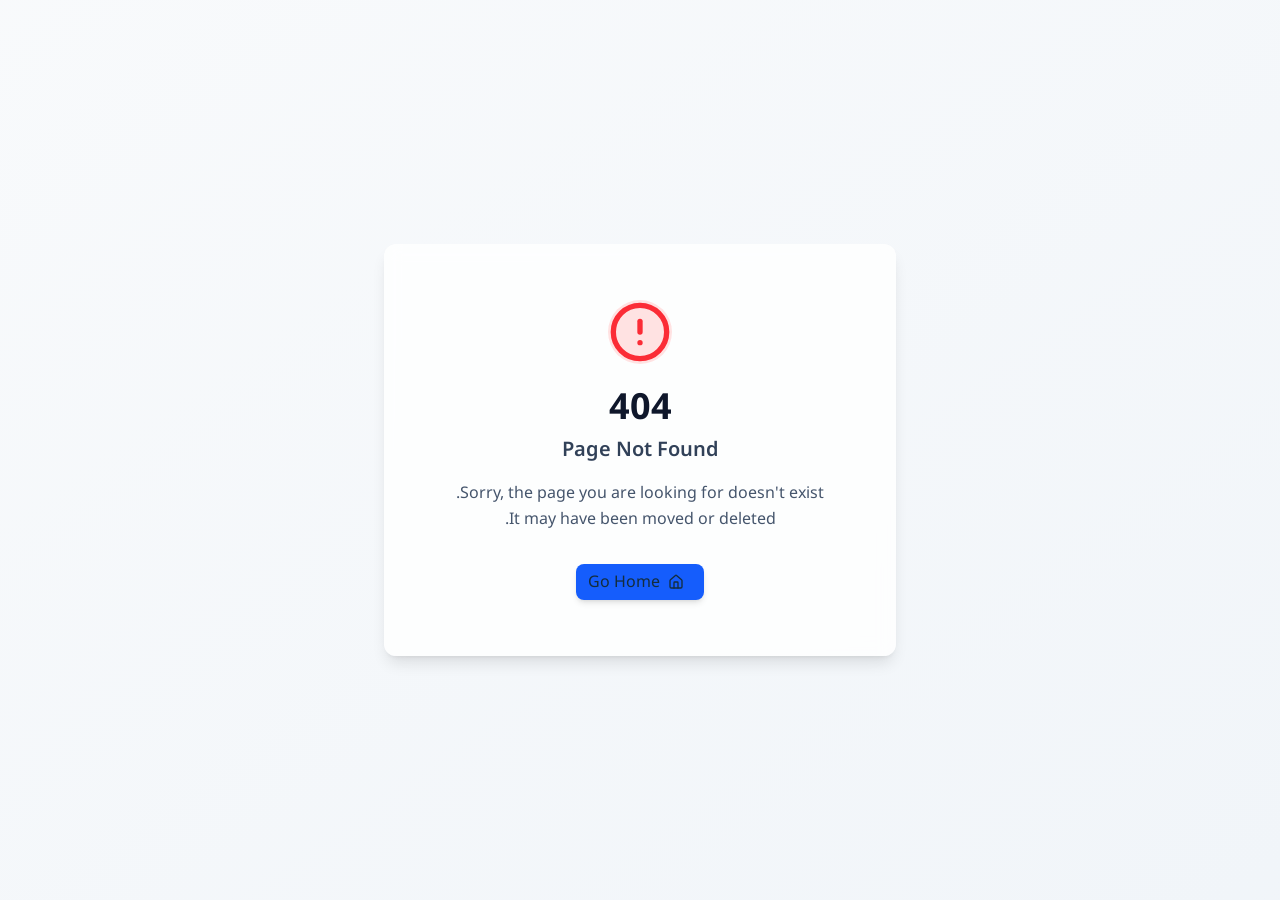
==== commit 53359a9c: "Update preview: full name-as-monument redesign" ====
--- a/preview-standalone.html
+++ b/preview-standalone.html
@@ -11,7 +11,7 @@
     <link rel="preconnect" href="https://fonts.gstatic.com" crossorigin />
     <link href="https://fonts.googleapis.com/css2?family=Manrope:wght@400;500;600;700&family=Noto+Kufi+Arabic:wght@400;500;600;700&family=Noto+Sans+Arabic:wght@300;400;500;600;700&family=Playfair+Display:wght@500;600;700&display=swap" rel="stylesheet" />
     <script type="module">
-function C1(n,r){for(var l=0;l<r.length;l++){const s=r[l];if(typeof s!="string"&&!Array.isArray(s)){for(const c in s)if(c!=="default"&&!(c in n)){const f=Object.getOwnPropertyDescriptor(s,c);f&&Object.defineProperty(n,c,f.get?f:{enumerable:!0,get:()=>s[c]})}}}return Object.freeze(Object.defineProperty(n,Symbol.toStringTag,{value:"Module"}))}(function(){const r=document.createElement("link").relList;if(r&&r.supports&&r.supports("modulepreload"))return;for(const c of document.querySelectorAll('link[rel="modulepreload"]'))s(c);new MutationObserver(c=>{for(const f of c)if(f.type==="childList")for(const d of f.addedNodes)d.tagName==="LINK"&&d.rel==="modulepreload"&&s(d)}).observe(document,{childList:!0,subtree:!0});function l(c){const f={};return c.integrity&&(f.integrity=c.integrity),c.referrerPolicy&&(f.referrerPolicy=c.referrerPolicy),c.crossOrigin==="use-credentials"?f.credentials="include":c.crossOrigin==="anonymous"?f.credentials="omit":f.credentials="same-origin",f}function s(c){if(c.ep)return;c.ep=!0;const f=l(c);fetch(c.href,f)}})();function ug(n){return n&&n.__esModule&&Object.prototype.hasOwnProperty.call(n,"default")?n.default:n}var Bu={exports:{}},fl={};/**
+function wx(n,r){for(var l=0;l<r.length;l++){const s=r[l];if(typeof s!="string"&&!Array.isArray(s)){for(const c in s)if(c!=="default"&&!(c in n)){const f=Object.getOwnPropertyDescriptor(s,c);f&&Object.defineProperty(n,c,f.get?f:{enumerable:!0,get:()=>s[c]})}}}return Object.freeze(Object.defineProperty(n,Symbol.toStringTag,{value:"Module"}))}(function(){const r=document.createElement("link").relList;if(r&&r.supports&&r.supports("modulepreload"))return;for(const c of document.querySelectorAll('link[rel="modulepreload"]'))s(c);new MutationObserver(c=>{for(const f of c)if(f.type==="childList")for(const d of f.addedNodes)d.tagName==="LINK"&&d.rel==="modulepreload"&&s(d)}).observe(document,{childList:!0,subtree:!0});function l(c){const f={};return c.integrity&&(f.integrity=c.integrity),c.referrerPolicy&&(f.referrerPolicy=c.referrerPolicy),c.crossOrigin==="use-credentials"?f.credentials="include":c.crossOrigin==="anonymous"?f.credentials="omit":f.credentials="same-origin",f}function s(c){if(c.ep)return;c.ep=!0;const f=l(c);fetch(c.href,f)}})();function av(n){return n&&n.__esModule&&Object.prototype.hasOwnProperty.call(n,"default")?n.default:n}var Bu={exports:{}},ul={};/**
  * @license React
  * react-jsx-runtime.production.js
  *
@@ -19,7 +19,7 @@
  *
  * This source code is licensed under the MIT license found in the
  * LICENSE file in the root directory of this source tree.
- */var $p;function M1(){if($p)return fl;$p=1;var n=Symbol.for("react.transitional.element"),r=Symbol.for("react.fragment");function l(s,c,f){var d=null;if(f!==void 0&&(d=""+f),c.key!==void 0&&(d=""+c.key),"key"in c){f={};for(var m in c)m!=="key"&&(f[m]=c[m])}else f=c;return c=f.ref,{$$typeof:n,type:s,key:d,ref:c!==void 0?c:null,props:f}}return fl.Fragment=r,fl.jsx=l,fl.jsxs=l,fl}var Jp;function R1(){return Jp||(Jp=1,Bu.exports=M1()),Bu.exports}var v=R1(),fr=class{constructor(){this.listeners=new Set,this.subscribe=this.subscribe.bind(this)}subscribe(n){return this.listeners.add(n),this.onSubscribe(),()=>{this.listeners.delete(n),this.onUnsubscribe()}}hasListeners(){return this.listeners.size>0}onSubscribe(){}onUnsubscribe(){}},N1=class extends fr{#t;#e;#n;constructor(){super(),this.#n=n=>{if(typeof window<"u"&&window.addEventListener){const r=()=>n();return window.addEventListener("visibilitychange",r,!1),()=>{window.removeEventListener("visibilitychange",r)}}}}onSubscribe(){this.#e||this.setEventListener(this.#n)}onUnsubscribe(){this.hasListeners()||(this.#e?.(),this.#e=void 0)}setEventListener(n){this.#n=n,this.#e?.(),this.#e=n(r=>{typeof r=="boolean"?this.setFocused(r):this.onFocus()})}setFocused(n){this.#t!==n&&(this.#t=n,this.onFocus())}onFocus(){const n=this.isFocused();this.listeners.forEach(r=>{r(n)})}isFocused(){return typeof this.#t=="boolean"?this.#t:globalThis.document?.visibilityState!=="hidden"}},kf=new N1,H1={setTimeout:(n,r)=>setTimeout(n,r),clearTimeout:n=>clearTimeout(n),setInterval:(n,r)=>setInterval(n,r),clearInterval:n=>clearInterval(n)},D1=class{#t=H1;#e=!1;setTimeoutProvider(n){this.#t=n}setTimeout(n,r){return this.#t.setTimeout(n,r)}clearTimeout(n){this.#t.clearTimeout(n)}setInterval(n,r){return this.#t.setInterval(n,r)}clearInterval(n){this.#t.clearInterval(n)}},or=new D1;function z1(n){setTimeout(n,0)}var U1=typeof window>"u"||"Deno"in globalThis;function gt(){}function k1(n,r){return typeof n=="function"?n(r):n}function cf(n){return typeof n=="number"&&n>=0&&n!==1/0}function fg(n,r){return Math.max(n+(r||0)-Date.now(),0)}function Ma(n,r){return typeof n=="function"?n(r):n}function Yt(n,r){return typeof n=="function"?n(r):n}function Fp(n,r){const{type:l="all",exact:s,fetchStatus:c,predicate:f,queryKey:d,stale:m}=n;if(d){if(s){if(r.queryHash!==qf(d,r.options))return!1}else if(!oi(r.queryKey,d))return!1}if(l!=="all"){const h=r.isActive();if(l==="active"&&!h||l==="inactive"&&h)return!1}return!(typeof m=="boolean"&&r.isStale()!==m||c&&c!==r.state.fetchStatus||f&&!f(r))}function Ip(n,r){const{exact:l,status:s,predicate:c,mutationKey:f}=n;if(f){if(!r.options.mutationKey)return!1;if(l){if(Ra(r.options.mutationKey)!==Ra(f))return!1}else if(!oi(r.options.mutationKey,f))return!1}return!(s&&r.state.status!==s||c&&!c(r))}function qf(n,r){return(r?.queryKeyHashFn||Ra)(n)}function Ra(n){return JSON.stringify(n,(r,l)=>uf(l)?Object.keys(l).sort().reduce((s,c)=>(s[c]=l[c],s),{}):l)}function oi(n,r){if(n===r)return!0;if(typeof n!=typeof r)return!1;if(n&&r&&typeof n=="object"&&typeof r=="object"){if(Array.isArray(n)&&Array.isArray(r)){for(let s=0;s<r.length;s++)if(!oi(n[s],r[s]))return!1;return!0}const l=Object.keys(r);for(const s of l)if(!oi(n[s],r[s]))return!1;return!0}return!1}var q1=Object.prototype.hasOwnProperty;function Lf(n,r,l=0){if(n===r)return n;if(l>500)return r;const s=Wp(n)&&Wp(r);if(!s&&!(uf(n)&&uf(r)))return r;const f=(s?n:Object.keys(n)).length,d=s?r:Object.keys(r),m=d.length,h=s?new Array(m):{};let y=0;for(let x=0;x<m;x++){const g=s?x:d[x],w=n[g],_=r[g];if(w===_){h[g]=w,(s?x<f:q1.call(n,g))&&y++;continue}if(w===null||_===null||typeof w!="object"||typeof _!="object"){h[g]=_;continue}const C=Lf(w,_,l+1);h[g]=C,C===w&&y++}return f===m&&y===f?n:h}function gl(n,r){if(!r||Object.keys(n).length!==Object.keys(r).length)return!1;for(const l in n)if(n[l]!==r[l])return!1;return!0}function Wp(n){return Array.isArray(n)&&n.length===Object.keys(n).length}function uf(n){if(!ey(n))return!1;const r=n.constructor;if(r===void 0)return!0;const l=r.prototype;return!(!ey(l)||!l.hasOwnProperty("isPrototypeOf")||Object.getPrototypeOf(n)!==Object.prototype)}function ey(n){return Object.prototype.toString.call(n)==="[object Object]"}function L1(n){return new Promise(r=>{or.setTimeout(r,n)})}function ff(n,r,l){return typeof l.structuralSharing=="function"?l.structuralSharing(n,r):l.structuralSharing!==!1?Lf(n,r):r}function B1(n,r,l=0){const s=[...n,r];return l&&s.length>l?s.slice(1):s}function Q1(n,r,l=0){const s=[r,...n];return l&&s.length>l?s.slice(0,-1):s}var Xt=Symbol();function dg(n,r){return!n.queryFn&&r?.initialPromise?()=>r.initialPromise:!n.queryFn||n.queryFn===Xt?()=>Promise.reject(new Error(`Missing queryFn: '${n.queryHash}'`)):n.queryFn}function Bf(n,r){return typeof n=="function"?n(...r):!!n}function P1(n,r,l){let s=!1,c;return Object.defineProperty(n,"signal",{enumerable:!0,get:()=>(c??=r(),s||(s=!0,c.aborted?l():c.addEventListener("abort",l,{once:!0})),c)}),n}var vl=(()=>{let n=()=>U1;return{isServer(){return n()},setIsServer(r){n=r}}})();function df(){let n,r;const l=new Promise((c,f)=>{n=c,r=f});l.status="pending",l.catch(()=>{});function s(c){Object.assign(l,c),delete l.resolve,delete l.reject}return l.resolve=c=>{s({status:"fulfilled",value:c}),n(c)},l.reject=c=>{s({status:"rejected",reason:c}),r(c)},l}var G1=z1;function Y1(){let n=[],r=0,l=m=>{m()},s=m=>{m()},c=G1;const f=m=>{r?n.push(m):c(()=>{l(m)})},d=()=>{const m=n;n=[],m.length&&c(()=>{s(()=>{m.forEach(h=>{l(h)})})})};return{batch:m=>{let h;r++;try{h=m()}finally{r--,r||d()}return h},batchCalls:m=>(...h)=>{f(()=>{m(...h)})},schedule:f,setNotifyFunction:m=>{l=m},setBatchNotifyFunction:m=>{s=m},setScheduler:m=>{c=m}}}var Ze=Y1(),V1=class extends fr{#t=!0;#e;#n;constructor(){super(),this.#n=n=>{if(typeof window<"u"&&window.addEventListener){const r=()=>n(!0),l=()=>n(!1);return window.addEventListener("online",r,!1),window.addEventListener("offline",l,!1),()=>{window.removeEventListener("online",r),window.removeEventListener("offline",l)}}}}onSubscribe(){this.#e||this.setEventListener(this.#n)}onUnsubscribe(){this.hasListeners()||(this.#e?.(),this.#e=void 0)}setEventListener(n){this.#n=n,this.#e?.(),this.#e=n(this.setOnline.bind(this))}setOnline(n){this.#t!==n&&(this.#t=n,this.listeners.forEach(l=>{l(n)}))}isOnline(){return this.#t}},io=new V1;function X1(n){return Math.min(1e3*2**n,3e4)}function hg(n){return(n??"online")==="online"?io.isOnline():!0}var hf=class extends Error{constructor(n){super("CancelledError"),this.revert=n?.revert,this.silent=n?.silent}};function mg(n){let r=!1,l=0,s;const c=df(),f=()=>c.status!=="pending",d=T=>{if(!f()){const L=new hf(T);w(L),n.onCancel?.(L)}},m=()=>{r=!0},h=()=>{r=!1},y=()=>kf.isFocused()&&(n.networkMode==="always"||io.isOnline())&&n.canRun(),x=()=>hg(n.networkMode)&&n.canRun(),g=T=>{f()||(s?.(),c.resolve(T))},w=T=>{f()||(s?.(),c.reject(T))},_=()=>new Promise(T=>{s=L=>{(f()||y())&&T(L)},n.onPause?.()}).then(()=>{s=void 0,f()||n.onContinue?.()}),C=()=>{if(f())return;let T;const L=l===0?n.initialPromise:void 0;try{T=L??n.fn()}catch(P){T=Promise.reject(P)}Promise.resolve(T).then(g).catch(P=>{if(f())return;const F=n.retry??(vl.isServer()?0:3),W=n.retryDelay??X1,ae=typeof W=="function"?W(l,P):W,K=F===!0||typeof F=="number"&&l<F||typeof F=="function"&&F(l,P);if(r||!K){w(P);return}l++,n.onFail?.(l,P),L1(ae).then(()=>y()?void 0:_()).then(()=>{r?w(P):C()})})};return{promise:c,status:()=>c.status,cancel:d,continue:()=>(s?.(),c),cancelRetry:m,continueRetry:h,canStart:x,start:()=>(x()?C():_().then(C),c)}}var pg=class{#t;destroy(){this.clearGcTimeout()}scheduleGc(){this.clearGcTimeout(),cf(this.gcTime)&&(this.#t=or.setTimeout(()=>{this.optionalRemove()},this.gcTime))}updateGcTime(n){this.gcTime=Math.max(this.gcTime||0,n??(vl.isServer()?1/0:300*1e3))}clearGcTimeout(){this.#t!==void 0&&(or.clearTimeout(this.#t),this.#t=void 0)}};function K1(n){return{onFetch:(r,l)=>{const s=r.options,c=r.fetchOptions?.meta?.fetchMore?.direction,f=r.state.data?.pages||[],d=r.state.data?.pageParams||[];let m={pages:[],pageParams:[]},h=0;const y=async()=>{let x=!1;const g=C=>{P1(C,()=>r.signal,()=>x=!0)},w=dg(r.options,r.fetchOptions),_=async(C,T,L)=>{if(x)return Promise.reject(r.signal.reason);if(T==null&&C.pages.length)return Promise.resolve(C);const F=(()=>{const Z={client:r.client,queryKey:r.queryKey,pageParam:T,direction:L?"backward":"forward",meta:r.options.meta};return g(Z),Z})(),W=await w(F),{maxPages:ae}=r.options,K=L?Q1:B1;return{pages:K(C.pages,W,ae),pageParams:K(C.pageParams,T,ae)}};if(c&&f.length){const C=c==="backward",T=C?yg:mf,L={pages:f,pageParams:d},P=T(s,L);m=await _(L,P,C)}else{const C=n??f.length;do{const T=h===0?d[0]??s.initialPageParam:mf(s,m);if(h>0&&T==null)break;m=await _(m,T),h++}while(h<C)}return m};r.options.persister?r.fetchFn=()=>r.options.persister?.(y,{client:r.client,queryKey:r.queryKey,meta:r.options.meta,signal:r.signal},l):r.fetchFn=y}}}function mf(n,{pages:r,pageParams:l}){const s=r.length-1;return r.length>0?n.getNextPageParam(r[s],r,l[s],l):void 0}function yg(n,{pages:r,pageParams:l}){return r.length>0?n.getPreviousPageParam?.(r[0],r,l[0],l):void 0}function Z1(n,r){return r?mf(n,r)!=null:!1}function $1(n,r){return!r||!n.getPreviousPageParam?!1:yg(n,r)!=null}var J1=class extends pg{#t;#e;#n;#a;#r;#i;#s;#l;constructor(n){super(),this.#l=!1,this.#s=n.defaultOptions,this.setOptions(n.options),this.observers=[],this.#r=n.client,this.#a=this.#r.getQueryCache(),this.queryKey=n.queryKey,this.queryHash=n.queryHash,this.#e=ny(this.options),this.state=n.state??this.#e,this.scheduleGc()}get meta(){return this.options.meta}get queryType(){return this.#t}get promise(){return this.#i?.promise}setOptions(n){if(this.options={...this.#s,...n},n?._type&&(this.#t=n._type),this.updateGcTime(this.options.gcTime),this.state&&this.state.data===void 0){const r=ny(this.options);r.data!==void 0&&(this.setState(ty(r.data,r.dataUpdatedAt)),this.#e=r)}}optionalRemove(){!this.observers.length&&this.state.fetchStatus==="idle"&&this.#a.remove(this)}setData(n,r){const l=ff(this.state.data,n,this.options);return this.#o({data:l,type:"success",dataUpdatedAt:r?.updatedAt,manual:r?.manual}),l}setState(n){this.#o({type:"setState",state:n})}cancel(n){const r=this.#i?.promise;return this.#i?.cancel(n),r?r.then(gt).catch(gt):Promise.resolve()}destroy(){super.destroy(),this.cancel({silent:!0})}get resetState(){return this.#e}reset(){this.destroy(),this.setState(this.resetState)}isActive(){return this.observers.some(n=>Yt(n.options.enabled,this)!==!1)}isDisabled(){return this.getObserversCount()>0?!this.isActive():this.options.queryFn===Xt||!this.isFetched()}isFetched(){return this.state.dataUpdateCount+this.state.errorUpdateCount>0}isStatic(){return this.getObserversCount()>0?this.observers.some(n=>Ma(n.options.staleTime,this)==="static"):!1}isStale(){return this.getObserversCount()>0?this.observers.some(n=>n.getCurrentResult().isStale):this.state.data===void 0||this.state.isInvalidated}isStaleByTime(n=0){return this.state.data===void 0?!0:n==="static"?!1:this.state.isInvalidated?!0:!fg(this.state.dataUpdatedAt,n)}onFocus(){this.observers.find(r=>r.shouldFetchOnWindowFocus())?.refetch({cancelRefetch:!1}),this.#i?.continue()}onOnline(){this.observers.find(r=>r.shouldFetchOnReconnect())?.refetch({cancelRefetch:!1}),this.#i?.continue()}addObserver(n){this.observers.includes(n)||(this.observers.push(n),this.clearGcTimeout(),this.#a.notify({type:"observerAdded",query:this,observer:n}))}removeObserver(n){this.observers.includes(n)&&(this.observers=this.observers.filter(r=>r!==n),this.observers.length||(this.#i&&(this.#l||this.#u()?this.#i.cancel({revert:!0}):this.#i.cancelRetry()),this.scheduleGc()),this.#a.notify({type:"observerRemoved",query:this,observer:n}))}getObserversCount(){return this.observers.length}#u(){return this.state.fetchStatus==="paused"&&this.state.status==="pending"}invalidate(){this.state.isInvalidated||this.#o({type:"invalidate"})}async fetch(n,r){if(this.state.fetchStatus!=="idle"&&this.#i?.status()!=="rejected"){if(this.state.data!==void 0&&r?.cancelRefetch)this.cancel({silent:!0});else if(this.#i)return this.#i.continueRetry(),this.#i.promise}if(n&&this.setOptions(n),!this.options.queryFn){const h=this.observers.find(y=>y.options.queryFn);h&&this.setOptions(h.options)}const l=new AbortController,s=h=>{Object.defineProperty(h,"signal",{enumerable:!0,get:()=>(this.#l=!0,l.signal)})},c=()=>{const h=dg(this.options,r),x=(()=>{const g={client:this.#r,queryKey:this.queryKey,meta:this.meta};return s(g),g})();return this.#l=!1,this.options.persister?this.options.persister(h,x,this):h(x)},d=(()=>{const h={fetchOptions:r,options:this.options,queryKey:this.queryKey,client:this.#r,state:this.state,fetchFn:c};return s(h),h})();(this.#t==="infinite"?K1(this.options.pages):this.options.behavior)?.onFetch(d,this),this.#n=this.state,(this.state.fetchStatus==="idle"||this.state.fetchMeta!==d.fetchOptions?.meta)&&this.#o({type:"fetch",meta:d.fetchOptions?.meta}),this.#i=mg({initialPromise:r?.initialPromise,fn:d.fetchFn,onCancel:h=>{h instanceof hf&&h.revert&&this.setState({...this.#n,fetchStatus:"idle"}),l.abort()},onFail:(h,y)=>{this.#o({type:"failed",failureCount:h,error:y})},onPause:()=>{this.#o({type:"pause"})},onContinue:()=>{this.#o({type:"continue"})},retry:d.options.retry,retryDelay:d.options.retryDelay,networkMode:d.options.networkMode,canRun:()=>!0});try{const h=await this.#i.start();if(h===void 0)throw new Error(`${this.queryHash} data is undefined`);return this.setData(h),this.#a.config.onSuccess?.(h,this),this.#a.config.onSettled?.(h,this.state.error,this),h}catch(h){if(h instanceof hf){if(h.silent)return this.#i.promise;if(h.revert){if(this.state.data===void 0)throw h;return this.state.data}}throw this.#o({type:"error",error:h}),this.#a.config.onError?.(h,this),this.#a.config.onSettled?.(this.state.data,h,this),h}finally{this.scheduleGc()}}#o(n){const r=l=>{switch(n.type){case"failed":return{...l,fetchFailureCount:n.failureCount,fetchFailureReason:n.error};case"pause":return{...l,fetchStatus:"paused"};case"continue":return{...l,fetchStatus:"fetching"};case"fetch":return{...l,...gg(l.data,this.options),fetchMeta:n.meta??null};case"success":const s={...l,...ty(n.data,n.dataUpdatedAt),dataUpdateCount:l.dataUpdateCount+1,...!n.manual&&{fetchStatus:"idle",fetchFailureCount:0,fetchFailureReason:null}};return this.#n=n.manual?s:void 0,s;case"error":const c=n.error;return{...l,error:c,errorUpdateCount:l.errorUpdateCount+1,errorUpdatedAt:Date.now(),fetchFailureCount:l.fetchFailureCount+1,fetchFailureReason:c,fetchStatus:"idle",status:"error",isInvalidated:!0};case"invalidate":return{...l,isInvalidated:!0};case"setState":return{...l,...n.state}}};this.state=r(this.state),Ze.batch(()=>{this.observers.forEach(l=>{l.onQueryUpdate()}),this.#a.notify({query:this,type:"updated",action:n})})}};function gg(n,r){return{fetchFailureCount:0,fetchFailureReason:null,fetchStatus:hg(r.networkMode)?"fetching":"paused",...n===void 0&&{error:null,status:"pending"}}}function ty(n,r){return{data:n,dataUpdatedAt:r??Date.now(),error:null,isInvalidated:!1,status:"success"}}function ny(n){const r=typeof n.initialData=="function"?n.initialData():n.initialData,l=r!==void 0,s=l?typeof n.initialDataUpdatedAt=="function"?n.initialDataUpdatedAt():n.initialDataUpdatedAt:0;return{data:r,dataUpdateCount:0,dataUpdatedAt:l?s??Date.now():0,error:null,errorUpdateCount:0,errorUpdatedAt:0,fetchFailureCount:0,fetchFailureReason:null,fetchMeta:null,isInvalidated:!1,status:l?"success":"pending",fetchStatus:"idle"}}var _l=class extends fr{constructor(n,r){super(),this.options=r,this.#t=n,this.#l=null,this.#s=df(),this.bindMethods(),this.setOptions(r)}#t;#e=void 0;#n=void 0;#a=void 0;#r;#i;#s;#l;#u;#o;#h;#f;#m;#c;#p=new Set;bindMethods(){this.refetch=this.refetch.bind(this)}onSubscribe(){this.listeners.size===1&&(this.#e.addObserver(this),ay(this.#e,this.options)?this.#d():this.updateResult(),this.#b())}onUnsubscribe(){this.hasListeners()||this.destroy()}shouldFetchOnReconnect(){return pf(this.#e,this.options,this.options.refetchOnReconnect)}shouldFetchOnWindowFocus(){return pf(this.#e,this.options,this.options.refetchOnWindowFocus)}destroy(){this.listeners=new Set,this.#x(),this.#S(),this.#e.removeObserver(this)}setOptions(n){const r=this.options,l=this.#e;if(this.options=this.#t.defaultQueryOptions(n),this.options.enabled!==void 0&&typeof this.options.enabled!="boolean"&&typeof this.options.enabled!="function"&&typeof Yt(this.options.enabled,this.#e)!="boolean")throw new Error("Expected enabled to be a boolean or a callback that returns a boolean");this.#w(),this.#e.setOptions(this.options),r._defaulted&&!gl(this.options,r)&&this.#t.getQueryCache().notify({type:"observerOptionsUpdated",query:this.#e,observer:this});const s=this.hasListeners();s&&ry(this.#e,l,this.options,r)&&this.#d(),this.updateResult(),s&&(this.#e!==l||Yt(this.options.enabled,this.#e)!==Yt(r.enabled,this.#e)||Ma(this.options.staleTime,this.#e)!==Ma(r.staleTime,this.#e))&&this.#y();const c=this.#g();s&&(this.#e!==l||Yt(this.options.enabled,this.#e)!==Yt(r.enabled,this.#e)||c!==this.#c)&&this.#v(c)}getOptimisticResult(n){const r=this.#t.getQueryCache().build(this.#t,n),l=this.createResult(r,n);return I1(this,l)&&(this.#a=l,this.#i=this.options,this.#r=this.#e.state),l}getCurrentResult(){return this.#a}trackResult(n,r){return new Proxy(n,{get:(l,s)=>(this.trackProp(s),r?.(s),s==="promise"&&(this.trackProp("data"),!this.options.experimental_prefetchInRender&&this.#s.status==="pending"&&this.#s.reject(new Error("experimental_prefetchInRender feature flag is not enabled"))),Reflect.get(l,s))})}trackProp(n){this.#p.add(n)}getCurrentQuery(){return this.#e}refetch({...n}={}){return this.fetch({...n})}fetchOptimistic(n){const r=this.#t.defaultQueryOptions(n),l=this.#t.getQueryCache().build(this.#t,r);return l.fetch().then(()=>this.createResult(l,r))}fetch(n){return this.#d({...n,cancelRefetch:n.cancelRefetch??!0}).then(()=>(this.updateResult(),this.#a))}#d(n){this.#w();let r=this.#e.fetch(this.options,n);return n?.throwOnError||(r=r.catch(gt)),r}#y(){this.#x();const n=Ma(this.options.staleTime,this.#e);if(vl.isServer()||this.#a.isStale||!cf(n))return;const l=fg(this.#a.dataUpdatedAt,n)+1;this.#f=or.setTimeout(()=>{this.#a.isStale||this.updateResult()},l)}#g(){return(typeof this.options.refetchInterval=="function"?this.options.refetchInterval(this.#e):this.options.refetchInterval)??!1}#v(n){this.#S(),this.#c=n,!(vl.isServer()||Yt(this.options.enabled,this.#e)===!1||!cf(this.#c)||this.#c===0)&&(this.#m=or.setInterval(()=>{(this.options.refetchIntervalInBackground||kf.isFocused())&&this.#d()},this.#c))}#b(){this.#y(),this.#v(this.#g())}#x(){this.#f!==void 0&&(or.clearTimeout(this.#f),this.#f=void 0)}#S(){this.#m!==void 0&&(or.clearInterval(this.#m),this.#m=void 0)}createResult(n,r){const l=this.#e,s=this.options,c=this.#a,f=this.#r,d=this.#i,h=n!==l?n.state:this.#n,{state:y}=n;let x={...y},g=!1,w;if(r._optimisticResults){const S=this.hasListeners(),I=!S&&ay(n,r),ne=S&&ry(n,l,r,s);(I||ne)&&(x={...x,...gg(y.data,n.options)}),r._optimisticResults==="isRestoring"&&(x.fetchStatus="idle")}let{error:_,errorUpdatedAt:C,status:T}=x;w=x.data;let L=!1;if(r.placeholderData!==void 0&&w===void 0&&T==="pending"){let S;c?.isPlaceholderData&&r.placeholderData===d?.placeholderData?(S=c.data,L=!0):S=typeof r.placeholderData=="function"?r.placeholderData(this.#h?.state.data,this.#h):r.placeholderData,S!==void 0&&(T="success",w=ff(c?.data,S,r),g=!0)}if(r.select&&w!==void 0&&!L)if(c&&w===f?.data&&r.select===this.#u)w=this.#o;else try{this.#u=r.select,w=r.select(w),w=ff(c?.data,w,r),this.#o=w,this.#l=null}catch(S){this.#l=S}this.#l&&(_=this.#l,w=this.#o,C=Date.now(),T="error");const P=x.fetchStatus==="fetching",F=T==="pending",W=T==="error",ae=F&&P,K=w!==void 0,O={status:T,fetchStatus:x.fetchStatus,isPending:F,isSuccess:T==="success",isError:W,isInitialLoading:ae,isLoading:ae,data:w,dataUpdatedAt:x.dataUpdatedAt,error:_,errorUpdatedAt:C,failureCount:x.fetchFailureCount,failureReason:x.fetchFailureReason,errorUpdateCount:x.errorUpdateCount,isFetched:n.isFetched(),isFetchedAfterMount:x.dataUpdateCount>h.dataUpdateCount||x.errorUpdateCount>h.errorUpdateCount,isFetching:P,isRefetching:P&&!F,isLoadingError:W&&!K,isPaused:x.fetchStatus==="paused",isPlaceholderData:g,isRefetchError:W&&K,isStale:Qf(n,r),refetch:this.refetch,promise:this.#s,isEnabled:Yt(r.enabled,n)!==!1};if(this.options.experimental_prefetchInRender){const S=O.data!==void 0,I=O.status==="error"&&!S,ne=le=>{I?le.reject(O.error):S&&le.resolve(O.data)},ie=()=>{const le=this.#s=O.promise=df();ne(le)},ee=this.#s;switch(ee.status){case"pending":n.queryHash===l.queryHash&&ne(ee);break;case"fulfilled":(I||O.data!==ee.value)&&ie();break;case"rejected":(!I||O.error!==ee.reason)&&ie();break}}return O}updateResult(){const n=this.#a,r=this.createResult(this.#e,this.options);if(this.#r=this.#e.state,this.#i=this.options,this.#r.data!==void 0&&(this.#h=this.#e),gl(r,n))return;this.#a=r;const l=()=>{if(!n)return!0;const{notifyOnChangeProps:s}=this.options,c=typeof s=="function"?s():s;if(c==="all"||!c&&!this.#p.size)return!0;const f=new Set(c??this.#p);return this.options.throwOnError&&f.add("error"),Object.keys(this.#a).some(d=>{const m=d;return this.#a[m]!==n[m]&&f.has(m)})};this.#E({listeners:l()})}#w(){const n=this.#t.getQueryCache().build(this.#t,this.options);if(n===this.#e)return;const r=this.#e;this.#e=n,this.#n=n.state,this.hasListeners()&&(r?.removeObserver(this),n.addObserver(this))}onQueryUpdate(){this.updateResult(),this.hasListeners()&&this.#b()}#E(n){Ze.batch(()=>{n.listeners&&this.listeners.forEach(r=>{r(this.#a)}),this.#t.getQueryCache().notify({query:this.#e,type:"observerResultsUpdated"})})}};function F1(n,r){return Yt(r.enabled,n)!==!1&&n.state.data===void 0&&!(n.state.status==="error"&&Yt(r.retryOnMount,n)===!1)}function ay(n,r){return F1(n,r)||n.state.data!==void 0&&pf(n,r,r.refetchOnMount)}function pf(n,r,l){if(Yt(r.enabled,n)!==!1&&Ma(r.staleTime,n)!=="static"){const s=typeof l=="function"?l(n):l;return s==="always"||s!==!1&&Qf(n,r)}return!1}function ry(n,r,l,s){return(n!==r||Yt(s.enabled,n)===!1)&&(!l.suspense||n.state.status!=="error")&&Qf(n,l)}function Qf(n,r){return Yt(r.enabled,n)!==!1&&n.isStaleByTime(Ma(r.staleTime,n))}function I1(n,r){return!gl(n.getCurrentResult(),r)}var vg=class extends _l{constructor(n,r){super(n,r)}bindMethods(){super.bindMethods(),this.fetchNextPage=this.fetchNextPage.bind(this),this.fetchPreviousPage=this.fetchPreviousPage.bind(this)}setOptions(n){n._type="infinite",super.setOptions(n)}getOptimisticResult(n){return n._type="infinite",super.getOptimisticResult(n)}fetchNextPage(n){return this.fetch({...n,meta:{fetchMore:{direction:"forward"}}})}fetchPreviousPage(n){return this.fetch({...n,meta:{fetchMore:{direction:"backward"}}})}createResult(n,r){const{state:l}=n,s=super.createResult(n,r),{isFetching:c,isRefetching:f,isError:d,isRefetchError:m}=s,h=l.fetchMeta?.fetchMore?.direction,y=d&&h==="forward",x=c&&h==="forward",g=d&&h==="backward",w=c&&h==="backward";return{...s,fetchNextPage:this.fetchNextPage,fetchPreviousPage:this.fetchPreviousPage,hasNextPage:Z1(r,l.data),hasPreviousPage:$1(r,l.data),isFetchNextPageError:y,isFetchingNextPage:x,isFetchPreviousPageError:g,isFetchingPreviousPage:w,isRefetchError:m&&!y&&!g,isRefetching:f&&!x&&!w}}},W1=class extends pg{#t;#e;#n;#a;constructor(n){super(),this.#t=n.client,this.mutationId=n.mutationId,this.#n=n.mutationCache,this.#e=[],this.state=n.state||bg(),this.setOptions(n.options),this.scheduleGc()}setOptions(n){this.options=n,this.updateGcTime(this.options.gcTime)}get meta(){return this.options.meta}addObserver(n){this.#e.includes(n)||(this.#e.push(n),this.clearGcTimeout(),this.#n.notify({type:"observerAdded",mutation:this,observer:n}))}removeObserver(n){this.#e=this.#e.filter(r=>r!==n),this.scheduleGc(),this.#n.notify({type:"observerRemoved",mutation:this,observer:n})}optionalRemove(){this.#e.length||(this.state.status==="pending"?this.scheduleGc():this.#n.remove(this))}continue(){return this.#a?.continue()??this.execute(this.state.variables)}async execute(n){const r=()=>{this.#r({type:"continue"})},l={client:this.#t,meta:this.options.meta,mutationKey:this.options.mutationKey};this.#a=mg({fn:()=>this.options.mutationFn?this.options.mutationFn(n,l):Promise.reject(new Error("No mutationFn found")),onFail:(f,d)=>{this.#r({type:"failed",failureCount:f,error:d})},onPause:()=>{this.#r({type:"pause"})},onContinue:r,retry:this.options.retry??0,retryDelay:this.options.retryDelay,networkMode:this.options.networkMode,canRun:()=>this.#n.canRun(this)});const s=this.state.status==="pending",c=!this.#a.canStart();try{if(s)r();else{this.#r({type:"pending",variables:n,isPaused:c}),this.#n.config.onMutate&&await this.#n.config.onMutate(n,this,l);const d=await this.options.onMutate?.(n,l);d!==this.state.context&&this.#r({type:"pending",context:d,variables:n,isPaused:c})}const f=await this.#a.start();return await this.#n.config.onSuccess?.(f,n,this.state.context,this,l),await this.options.onSuccess?.(f,n,this.state.context,l),await this.#n.config.onSettled?.(f,null,this.state.variables,this.state.context,this,l),await this.options.onSettled?.(f,null,n,this.state.context,l),this.#r({type:"success",data:f}),f}catch(f){try{await this.#n.config.onError?.(f,n,this.state.context,this,l)}catch(d){Promise.reject(d)}try{await this.options.onError?.(f,n,this.state.context,l)}catch(d){Promise.reject(d)}try{await this.#n.config.onSettled?.(void 0,f,this.state.variables,this.state.context,this,l)}catch(d){Promise.reject(d)}try{await this.options.onSettled?.(void 0,f,n,this.state.context,l)}catch(d){Promise.reject(d)}throw this.#r({type:"error",error:f}),f}finally{this.#n.runNext(this)}}#r(n){const r=l=>{switch(n.type){case"failed":return{...l,failureCount:n.failureCount,failureReason:n.error};case"pause":return{...l,isPaused:!0};case"continue":return{...l,isPaused:!1};case"pending":return{...l,context:n.context,data:void 0,failureCount:0,failureReason:null,error:null,isPaused:n.isPaused,status:"pending",variables:n.variables,submittedAt:Date.now()};case"success":return{...l,data:n.data,failureCount:0,failureReason:null,error:null,status:"success",isPaused:!1};case"error":return{...l,data:void 0,error:n.error,failureCount:l.failureCount+1,failureReason:n.error,isPaused:!1,status:"error"}}};this.state=r(this.state),Ze.batch(()=>{this.#e.forEach(l=>{l.onMutationUpdate(n)}),this.#n.notify({mutation:this,type:"updated",action:n})})}};function bg(){return{context:void 0,data:void 0,error:null,failureCount:0,failureReason:null,isPaused:!1,status:"idle",variables:void 0,submittedAt:0}}var ex=class extends fr{constructor(n={}){super(),this.config=n,this.#t=new Set,this.#e=new Map,this.#n=0}#t;#e;#n;build(n,r,l){const s=new W1({client:n,mutationCache:this,mutationId:++this.#n,options:n.defaultMutationOptions(r),state:l});return this.add(s),s}add(n){this.#t.add(n);const r=Xs(n);if(typeof r=="string"){const l=this.#e.get(r);l?l.push(n):this.#e.set(r,[n])}this.notify({type:"added",mutation:n})}remove(n){if(this.#t.delete(n)){const r=Xs(n);if(typeof r=="string"){const l=this.#e.get(r);if(l)if(l.length>1){const s=l.indexOf(n);s!==-1&&l.splice(s,1)}else l[0]===n&&this.#e.delete(r)}}this.notify({type:"removed",mutation:n})}canRun(n){const r=Xs(n);if(typeof r=="string"){const s=this.#e.get(r)?.find(c=>c.state.status==="pending");return!s||s===n}else return!0}runNext(n){const r=Xs(n);return typeof r=="string"?this.#e.get(r)?.find(s=>s!==n&&s.state.isPaused)?.continue()??Promise.resolve():Promise.resolve()}clear(){Ze.batch(()=>{this.#t.forEach(n=>{this.notify({type:"removed",mutation:n})}),this.#t.clear(),this.#e.clear()})}getAll(){return Array.from(this.#t)}find(n){const r={exact:!0,...n};return this.getAll().find(l=>Ip(r,l))}findAll(n={}){return this.getAll().filter(r=>Ip(n,r))}notify(n){Ze.batch(()=>{this.listeners.forEach(r=>{r(n)})})}resumePausedMutations(){const n=this.getAll().filter(r=>r.state.isPaused);return Ze.batch(()=>Promise.all(n.map(r=>r.continue().catch(gt))))}};function Xs(n){return n.options.scope?.id}var tx=class extends fr{#t;#e=void 0;#n;#a;constructor(r,l){super(),this.#t=r,this.setOptions(l),this.bindMethods(),this.#r()}bindMethods(){this.mutate=this.mutate.bind(this),this.reset=this.reset.bind(this)}setOptions(r){const l=this.options;this.options=this.#t.defaultMutationOptions(r),gl(this.options,l)||this.#t.getMutationCache().notify({type:"observerOptionsUpdated",mutation:this.#n,observer:this}),l?.mutationKey&&this.options.mutationKey&&Ra(l.mutationKey)!==Ra(this.options.mutationKey)?this.reset():this.#n?.state.status==="pending"&&this.#n.setOptions(this.options)}onUnsubscribe(){this.hasListeners()||this.#n?.removeObserver(this)}onMutationUpdate(r){this.#r(),this.#i(r)}getCurrentResult(){return this.#e}reset(){this.#n?.removeObserver(this),this.#n=void 0,this.#r(),this.#i()}mutate(r,l){return this.#a=l,this.#n?.removeObserver(this),this.#n=this.#t.getMutationCache().build(this.#t,this.options),this.#n.addObserver(this),this.#n.execute(r)}#r(){const r=this.#n?.state??bg();this.#e={...r,isPending:r.status==="pending",isSuccess:r.status==="success",isError:r.status==="error",isIdle:r.status==="idle",mutate:this.mutate,reset:this.reset}}#i(r){Ze.batch(()=>{if(this.#a&&this.hasListeners()){const l=this.#e.variables,s=this.#e.context,c={client:this.#t,meta:this.options.meta,mutationKey:this.options.mutationKey};if(r?.type==="success"){try{this.#a.onSuccess?.(r.data,l,s,c)}catch(f){Promise.reject(f)}try{this.#a.onSettled?.(r.data,null,l,s,c)}catch(f){Promise.reject(f)}}else if(r?.type==="error"){try{this.#a.onError?.(r.error,l,s,c)}catch(f){Promise.reject(f)}try{this.#a.onSettled?.(void 0,r.error,l,s,c)}catch(f){Promise.reject(f)}}}this.listeners.forEach(l=>{l(this.#e)})})}};function iy(n,r){const l=new Set(r);return n.filter(s=>!l.has(s))}function nx(n,r,l){const s=n.slice(0);return s[r]=l,s}var ax=class extends fr{#t;#e;#n;#a;#r;#i;#s;#l;#u;#o=[];constructor(n,r,l){super(),this.#t=n,this.#a=l,this.#n=[],this.#r=[],this.#e=[],this.setQueries(r)}onSubscribe(){this.listeners.size===1&&this.#r.forEach(n=>{n.subscribe(r=>{this.#p(n,r)})})}onUnsubscribe(){this.listeners.size||this.destroy()}destroy(){this.listeners=new Set,this.#r.forEach(n=>{n.destroy()})}setQueries(n,r){this.#n=n,this.#a=r,Ze.batch(()=>{const l=this.#r,s=this.#c(this.#n);s.forEach(x=>x.observer.setOptions(x.defaultedQueryOptions));const c=s.map(x=>x.observer),f=c.map(x=>x.getCurrentResult()),d=l.length!==c.length,m=c.some((x,g)=>x!==l[g]),h=d||m,y=h?!0:f.some((x,g)=>{const w=this.#e[g];return!w||!gl(x,w)});!h&&!y||(h&&(this.#o=s,this.#r=c),this.#e=f,this.hasListeners()&&(h&&(iy(l,c).forEach(x=>{x.destroy()}),iy(c,l).forEach(x=>{x.subscribe(g=>{this.#p(x,g)})})),this.#d()))})}getCurrentResult(){return this.#e}getQueries(){return this.#r.map(n=>n.getCurrentQuery())}getObservers(){return this.#r}getOptimisticResult(n,r){const l=this.#c(n),s=l.map(f=>f.observer.getOptimisticResult(f.defaultedQueryOptions)),c=l.map(f=>f.defaultedQueryOptions.queryHash);return[s,f=>this.#f(f??s,r,c),()=>this.#h(s,l)]}#h(n,r){return r.map((l,s)=>{const c=n[s];return l.defaultedQueryOptions.notifyOnChangeProps?c:l.observer.trackResult(c,f=>{r.forEach(d=>{d.observer.trackProp(f)})})})}#f(n,r,l){if(r){const s=this.#u,c=l!==void 0&&s!==void 0&&(s.length!==l.length||l.some((f,d)=>f!==s[d]));return(!this.#i||this.#e!==this.#l||c||r!==this.#s)&&(this.#s=r,this.#l=this.#e,l!==void 0&&(this.#u=l),this.#i=Lf(this.#i,r(n))),this.#i}return n}#m(){return this.#a?.combine!==void 0&&this.#r.some((n,r)=>n.options.suspense&&this.#e[r]?.data===void 0)}#c(n){const r=new Map;this.#r.forEach(s=>{const c=s.options.queryHash;if(!c)return;const f=r.get(c);f?f.push(s):r.set(c,[s])});const l=[];return n.forEach(s=>{const c=this.#t.defaultQueryOptions(s),d=r.get(c.queryHash)?.shift()??new _l(this.#t,c);l.push({defaultedQueryOptions:c,observer:d})}),l}#p(n,r){const l=this.#r.indexOf(n);l!==-1&&(this.#e=nx(this.#e,l,r),this.#d())}#d(){if(this.hasListeners()){const n=this.#h(this.#e,this.#o),r=this.#m(),l=this.#i,s=r?l:this.#f(n,this.#a?.combine);(r||l!==s)&&Ze.batch(()=>{this.listeners.forEach(c=>{c(this.#e)})})}}},rx=class extends fr{constructor(n={}){super(),this.config=n,this.#t=new Map}#t;build(n,r,l){const s=r.queryKey,c=r.queryHash??qf(s,r);let f=this.get(c);return f||(f=new J1({client:n,queryKey:s,queryHash:c,options:n.defaultQueryOptions(r),state:l,defaultOptions:n.getQueryDefaults(s)}),this.add(f)),f}add(n){this.#t.has(n.queryHash)||(this.#t.set(n.queryHash,n),this.notify({type:"added",query:n}))}remove(n){const r=this.#t.get(n.queryHash);r&&(n.destroy(),r===n&&this.#t.delete(n.queryHash),this.notify({type:"removed",query:n}))}clear(){Ze.batch(()=>{this.getAll().forEach(n=>{this.remove(n)})})}get(n){return this.#t.get(n)}getAll(){return[...this.#t.values()]}find(n){const r={exact:!0,...n};return this.getAll().find(l=>Fp(r,l))}findAll(n={}){const r=this.getAll();return Object.keys(n).length>0?r.filter(l=>Fp(n,l)):r}notify(n){Ze.batch(()=>{this.listeners.forEach(r=>{r(n)})})}onFocus(){Ze.batch(()=>{this.getAll().forEach(n=>{n.onFocus()})})}onOnline(){Ze.batch(()=>{this.getAll().forEach(n=>{n.onOnline()})})}},ix=class{#t;#e;#n;#a;#r;#i;#s;#l;constructor(n={}){this.#t=n.queryCache||new rx,this.#e=n.mutationCache||new ex,this.#n=n.defaultOptions||{},this.#a=new Map,this.#r=new Map,this.#i=0}mount(){this.#i++,this.#i===1&&(this.#s=kf.subscribe(async n=>{n&&(await this.resumePausedMutations(),this.#t.onFocus())}),this.#l=io.subscribe(async n=>{n&&(await this.resumePausedMutations(),this.#t.onOnline())}))}unmount(){this.#i--,this.#i===0&&(this.#s?.(),this.#s=void 0,this.#l?.(),this.#l=void 0)}isFetching(n){return this.#t.findAll({...n,fetchStatus:"fetching"}).length}isMutating(n){return this.#e.findAll({...n,status:"pending"}).length}getQueryData(n){const r=this.defaultQueryOptions({queryKey:n});return this.#t.get(r.queryHash)?.state.data}ensureQueryData(n){const r=this.defaultQueryOptions(n),l=this.#t.build(this,r),s=l.state.data;return s===void 0?this.fetchQuery(n):(n.revalidateIfStale&&l.isStaleByTime(Ma(r.staleTime,l))&&this.prefetchQuery(r),Promise.resolve(s))}getQueriesData(n){return this.#t.findAll(n).map(({queryKey:r,state:l})=>{const s=l.data;return[r,s]})}setQueryData(n,r,l){const s=this.defaultQueryOptions({queryKey:n}),f=this.#t.get(s.queryHash)?.state.data,d=k1(r,f);if(d!==void 0)return this.#t.build(this,s).setData(d,{...l,manual:!0})}setQueriesData(n,r,l){return Ze.batch(()=>this.#t.findAll(n).map(({queryKey:s})=>[s,this.setQueryData(s,r,l)]))}getQueryState(n){const r=this.defaultQueryOptions({queryKey:n});return this.#t.get(r.queryHash)?.state}removeQueries(n){const r=this.#t;Ze.batch(()=>{r.findAll(n).forEach(l=>{r.remove(l)})})}resetQueries(n,r){const l=this.#t;return Ze.batch(()=>(l.findAll(n).forEach(s=>{s.reset()}),this.refetchQueries({type:"active",...n},r)))}cancelQueries(n,r={}){const l={revert:!0,...r},s=Ze.batch(()=>this.#t.findAll(n).map(c=>c.cancel(l)));return Promise.all(s).then(gt).catch(gt)}invalidateQueries(n,r={}){return Ze.batch(()=>(this.#t.findAll(n).forEach(l=>{l.invalidate()}),n?.refetchType==="none"?Promise.resolve():this.refetchQueries({...n,type:n?.refetchType??n?.type??"active"},r)))}refetchQueries(n,r={}){const l={...r,cancelRefetch:r.cancelRefetch??!0},s=Ze.batch(()=>this.#t.findAll(n).filter(c=>!c.isDisabled()&&!c.isStatic()).map(c=>{let f=c.fetch(void 0,l);return l.throwOnError||(f=f.catch(gt)),c.state.fetchStatus==="paused"?Promise.resolve():f}));return Promise.all(s).then(gt)}fetchQuery(n){const r=this.defaultQueryOptions(n);r.retry===void 0&&(r.retry=!1);const l=this.#t.build(this,r);return l.isStaleByTime(Ma(r.staleTime,l))?l.fetch(r):Promise.resolve(l.state.data)}prefetchQuery(n){return this.fetchQuery(n).then(gt).catch(gt)}fetchInfiniteQuery(n){return n._type="infinite",this.fetchQuery(n)}prefetchInfiniteQuery(n){return this.fetchInfiniteQuery(n).then(gt).catch(gt)}ensureInfiniteQueryData(n){return n._type="infinite",this.ensureQueryData(n)}resumePausedMutations(){return io.isOnline()?this.#e.resumePausedMutations():Promise.resolve()}getQueryCache(){return this.#t}getMutationCache(){return this.#e}getDefaultOptions(){return this.#n}setDefaultOptions(n){this.#n=n}setQueryDefaults(n,r){this.#a.set(Ra(n),{queryKey:n,defaultOptions:r})}getQueryDefaults(n){const r=[...this.#a.values()],l={};return r.forEach(s=>{oi(n,s.queryKey)&&Object.assign(l,s.defaultOptions)}),l}setMutationDefaults(n,r){this.#r.set(Ra(n),{mutationKey:n,defaultOptions:r})}getMutationDefaults(n){const r=[...this.#r.values()],l={};return r.forEach(s=>{oi(n,s.mutationKey)&&Object.assign(l,s.defaultOptions)}),l}defaultQueryOptions(n){if(n._defaulted)return n;const r={...this.#n.queries,...this.getQueryDefaults(n.queryKey),...n,_defaulted:!0};return r.queryHash||(r.queryHash=qf(r.queryKey,r)),r.refetchOnReconnect===void 0&&(r.refetchOnReconnect=r.networkMode!=="always"),r.throwOnError===void 0&&(r.throwOnError=!!r.suspense),!r.networkMode&&r.persister&&(r.networkMode="offlineFirst"),r.queryFn===Xt&&(r.enabled=!1),r}defaultMutationOptions(n){return n?._defaulted?n:{...this.#n.mutations,...n?.mutationKey&&this.getMutationDefaults(n.mutationKey),...n,_defaulted:!0}}clear(){this.#t.clear(),this.#e.clear()}},Qu={exports:{}},xe={};/**
+ */var Vp;function Ex(){if(Vp)return ul;Vp=1;var n=Symbol.for("react.transitional.element"),r=Symbol.for("react.fragment");function l(s,c,f){var d=null;if(f!==void 0&&(d=""+f),c.key!==void 0&&(d=""+c.key),"key"in c){f={};for(var m in c)m!=="key"&&(f[m]=c[m])}else f=c;return c=f.ref,{$$typeof:n,type:s,key:d,ref:c!==void 0?c:null,props:f}}return ul.Fragment=r,ul.jsx=l,ul.jsxs=l,ul}var Xp;function Ox(){return Xp||(Xp=1,Bu.exports=Ex()),Bu.exports}var S=Ox(),ur=class{constructor(){this.listeners=new Set,this.subscribe=this.subscribe.bind(this)}subscribe(n){return this.listeners.add(n),this.onSubscribe(),()=>{this.listeners.delete(n),this.onUnsubscribe()}}hasListeners(){return this.listeners.size>0}onSubscribe(){}onUnsubscribe(){}},Ax=class extends ur{#t;#e;#n;constructor(){super(),this.#n=n=>{if(typeof window<"u"&&window.addEventListener){const r=()=>n();return window.addEventListener("visibilitychange",r,!1),()=>{window.removeEventListener("visibilitychange",r)}}}}onSubscribe(){this.#e||this.setEventListener(this.#n)}onUnsubscribe(){this.hasListeners()||(this.#e?.(),this.#e=void 0)}setEventListener(n){this.#n=n,this.#e?.(),this.#e=n(r=>{typeof r=="boolean"?this.setFocused(r):this.onFocus()})}setFocused(n){this.#t!==n&&(this.#t=n,this.onFocus())}onFocus(){const n=this.isFocused();this.listeners.forEach(r=>{r(n)})}isFocused(){return typeof this.#t=="boolean"?this.#t:globalThis.document?.visibilityState!=="hidden"}},Nf=new Ax,_x={setTimeout:(n,r)=>setTimeout(n,r),clearTimeout:n=>clearTimeout(n),setInterval:(n,r)=>setInterval(n,r),clearInterval:n=>clearInterval(n)},Tx=class{#t=_x;#e=!1;setTimeoutProvider(n){this.#t=n}setTimeout(n,r){return this.#t.setTimeout(n,r)}clearTimeout(n){this.#t.clearTimeout(n)}setInterval(n,r){return this.#t.setInterval(n,r)}clearInterval(n){this.#t.clearInterval(n)}},sr=new Tx;function Cx(n){setTimeout(n,0)}var Mx=typeof window>"u"||"Deno"in globalThis;function vt(){}function Rx(n,r){return typeof n=="function"?n(r):n}function rf(n){return typeof n=="number"&&n>=0&&n!==1/0}function rv(n,r){return Math.max(n+(r||0)-Date.now(),0)}function Ma(n,r){return typeof n=="function"?n(r):n}function Yt(n,r){return typeof n=="function"?n(r):n}function Kp(n,r){const{type:l="all",exact:s,fetchStatus:c,predicate:f,queryKey:d,stale:m}=n;if(d){if(s){if(r.queryHash!==zf(d,r.options))return!1}else if(!si(r.queryKey,d))return!1}if(l!=="all"){const h=r.isActive();if(l==="active"&&!h||l==="inactive"&&h)return!1}return!(typeof m=="boolean"&&r.isStale()!==m||c&&c!==r.state.fetchStatus||f&&!f(r))}function Zp(n,r){const{exact:l,status:s,predicate:c,mutationKey:f}=n;if(f){if(!r.options.mutationKey)return!1;if(l){if(Ra(r.options.mutationKey)!==Ra(f))return!1}else if(!si(r.options.mutationKey,f))return!1}return!(s&&r.state.status!==s||c&&!c(r))}function zf(n,r){return(r?.queryKeyHashFn||Ra)(n)}function Ra(n){return JSON.stringify(n,(r,l)=>lf(l)?Object.keys(l).sort().reduce((s,c)=>(s[c]=l[c],s),{}):l)}function si(n,r){if(n===r)return!0;if(typeof n!=typeof r)return!1;if(n&&r&&typeof n=="object"&&typeof r=="object"){if(Array.isArray(n)&&Array.isArray(r)){for(let s=0;s<r.length;s++)if(!si(n[s],r[s]))return!1;return!0}const l=Object.keys(r);for(const s of l)if(!si(n[s],r[s]))return!1;return!0}return!1}var jx=Object.prototype.hasOwnProperty;function Hf(n,r,l=0){if(n===r)return n;if(l>500)return r;const s=Jp(n)&&Jp(r);if(!s&&!(lf(n)&&lf(r)))return r;const f=(s?n:Object.keys(n)).length,d=s?r:Object.keys(r),m=d.length,h=s?new Array(m):{};let y=0;for(let b=0;b<m;b++){const v=s?b:d[b],w=n[v],_=r[v];if(w===_){h[v]=w,(s?b<f:jx.call(n,v))&&y++;continue}if(w===null||_===null||typeof w!="object"||typeof _!="object"){h[v]=_;continue}const R=Hf(w,_,l+1);h[v]=R,R===w&&y++}return f===m&&y===f?n:h}function yl(n,r){if(!r||Object.keys(n).length!==Object.keys(r).length)return!1;for(const l in n)if(n[l]!==r[l])return!1;return!0}function Jp(n){return Array.isArray(n)&&n.length===Object.keys(n).length}function lf(n){if(!$p(n))return!1;const r=n.constructor;if(r===void 0)return!0;const l=r.prototype;return!(!$p(l)||!l.hasOwnProperty("isPrototypeOf")||Object.getPrototypeOf(n)!==Object.prototype)}function $p(n){return Object.prototype.toString.call(n)==="[object Object]"}function Dx(n){return new Promise(r=>{sr.setTimeout(r,n)})}function sf(n,r,l){return typeof l.structuralSharing=="function"?l.structuralSharing(n,r):l.structuralSharing!==!1?Hf(n,r):r}function Nx(n,r,l=0){const s=[...n,r];return l&&s.length>l?s.slice(1):s}function zx(n,r,l=0){const s=[r,...n];return l&&s.length>l?s.slice(0,-1):s}var Vt=Symbol();function iv(n,r){return!n.queryFn&&r?.initialPromise?()=>r.initialPromise:!n.queryFn||n.queryFn===Vt?()=>Promise.reject(new Error(`Missing queryFn: '${n.queryHash}'`)):n.queryFn}function Uf(n,r){return typeof n=="function"?n(...r):!!n}function Hx(n,r,l){let s=!1,c;return Object.defineProperty(n,"signal",{enumerable:!0,get:()=>(c??=r(),s||(s=!0,c.aborted?l():c.addEventListener("abort",l,{once:!0})),c)}),n}var vl=(()=>{let n=()=>Mx;return{isServer(){return n()},setIsServer(r){n=r}}})();function of(){let n,r;const l=new Promise((c,f)=>{n=c,r=f});l.status="pending",l.catch(()=>{});function s(c){Object.assign(l,c),delete l.resolve,delete l.reject}return l.resolve=c=>{s({status:"fulfilled",value:c}),n(c)},l.reject=c=>{s({status:"rejected",reason:c}),r(c)},l}var Ux=Cx;function qx(){let n=[],r=0,l=m=>{m()},s=m=>{m()},c=Ux;const f=m=>{r?n.push(m):c(()=>{l(m)})},d=()=>{const m=n;n=[],m.length&&c(()=>{s(()=>{m.forEach(h=>{l(h)})})})};return{batch:m=>{let h;r++;try{h=m()}finally{r--,r||d()}return h},batchCalls:m=>(...h)=>{f(()=>{m(...h)})},schedule:f,setNotifyFunction:m=>{l=m},setBatchNotifyFunction:m=>{s=m},setScheduler:m=>{c=m}}}var Ke=qx(),Lx=class extends ur{#t=!0;#e;#n;constructor(){super(),this.#n=n=>{if(typeof window<"u"&&window.addEventListener){const r=()=>n(!0),l=()=>n(!1);return window.addEventListener("online",r,!1),window.addEventListener("offline",l,!1),()=>{window.removeEventListener("online",r),window.removeEventListener("offline",l)}}}}onSubscribe(){this.#e||this.setEventListener(this.#n)}onUnsubscribe(){this.hasListeners()||(this.#e?.(),this.#e=void 0)}setEventListener(n){this.#n=n,this.#e?.(),this.#e=n(this.setOnline.bind(this))}setOnline(n){this.#t!==n&&(this.#t=n,this.listeners.forEach(l=>{l(n)}))}isOnline(){return this.#t}},ro=new Lx;function Bx(n){return Math.min(1e3*2**n,3e4)}function lv(n){return(n??"online")==="online"?ro.isOnline():!0}var cf=class extends Error{constructor(n){super("CancelledError"),this.revert=n?.revert,this.silent=n?.silent}};function sv(n){let r=!1,l=0,s;const c=of(),f=()=>c.status!=="pending",d=T=>{if(!f()){const B=new cf(T);w(B),n.onCancel?.(B)}},m=()=>{r=!0},h=()=>{r=!1},y=()=>Nf.isFocused()&&(n.networkMode==="always"||ro.isOnline())&&n.canRun(),b=()=>lv(n.networkMode)&&n.canRun(),v=T=>{f()||(s?.(),c.resolve(T))},w=T=>{f()||(s?.(),c.reject(T))},_=()=>new Promise(T=>{s=B=>{(f()||y())&&T(B)},n.onPause?.()}).then(()=>{s=void 0,f()||n.onContinue?.()}),R=()=>{if(f())return;let T;const B=l===0?n.initialPromise:void 0;try{T=B??n.fn()}catch(P){T=Promise.reject(P)}Promise.resolve(T).then(v).catch(P=>{if(f())return;const $=n.retry??(vl.isServer()?0:3),I=n.retryDelay??Bx,te=typeof I=="function"?I(l,P):I,X=$===!0||typeof $=="number"&&l<$||typeof $=="function"&&$(l,P);if(r||!X){w(P);return}l++,n.onFail?.(l,P),Dx(te).then(()=>y()?void 0:_()).then(()=>{r?w(P):R()})})};return{promise:c,status:()=>c.status,cancel:d,continue:()=>(s?.(),c),cancelRetry:m,continueRetry:h,canStart:b,start:()=>(b()?R():_().then(R),c)}}var ov=class{#t;destroy(){this.clearGcTimeout()}scheduleGc(){this.clearGcTimeout(),rf(this.gcTime)&&(this.#t=sr.setTimeout(()=>{this.optionalRemove()},this.gcTime))}updateGcTime(n){this.gcTime=Math.max(this.gcTime||0,n??(vl.isServer()?1/0:300*1e3))}clearGcTimeout(){this.#t!==void 0&&(sr.clearTimeout(this.#t),this.#t=void 0)}};function kx(n){return{onFetch:(r,l)=>{const s=r.options,c=r.fetchOptions?.meta?.fetchMore?.direction,f=r.state.data?.pages||[],d=r.state.data?.pageParams||[];let m={pages:[],pageParams:[]},h=0;const y=async()=>{let b=!1;const v=R=>{Hx(R,()=>r.signal,()=>b=!0)},w=iv(r.options,r.fetchOptions),_=async(R,T,B)=>{if(b)return Promise.reject(r.signal.reason);if(T==null&&R.pages.length)return Promise.resolve(R);const $=(()=>{const K={client:r.client,queryKey:r.queryKey,pageParam:T,direction:B?"backward":"forward",meta:r.options.meta};return v(K),K})(),I=await w($),{maxPages:te}=r.options,X=B?zx:Nx;return{pages:X(R.pages,I,te),pageParams:X(R.pageParams,T,te)}};if(c&&f.length){const R=c==="backward",T=R?cv:uf,B={pages:f,pageParams:d},P=T(s,B);m=await _(B,P,R)}else{const R=n??f.length;do{const T=h===0?d[0]??s.initialPageParam:uf(s,m);if(h>0&&T==null)break;m=await _(m,T),h++}while(h<R)}return m};r.options.persister?r.fetchFn=()=>r.options.persister?.(y,{client:r.client,queryKey:r.queryKey,meta:r.options.meta,signal:r.signal},l):r.fetchFn=y}}}function uf(n,{pages:r,pageParams:l}){const s=r.length-1;return r.length>0?n.getNextPageParam(r[s],r,l[s],l):void 0}function cv(n,{pages:r,pageParams:l}){return r.length>0?n.getPreviousPageParam?.(r[0],r,l[0],l):void 0}function Qx(n,r){return r?uf(n,r)!=null:!1}function Px(n,r){return!r||!n.getPreviousPageParam?!1:cv(n,r)!=null}var Yx=class extends ov{#t;#e;#n;#a;#r;#i;#s;#l;constructor(n){super(),this.#l=!1,this.#s=n.defaultOptions,this.setOptions(n.options),this.observers=[],this.#r=n.client,this.#a=this.#r.getQueryCache(),this.queryKey=n.queryKey,this.queryHash=n.queryHash,this.#e=Ip(this.options),this.state=n.state??this.#e,this.scheduleGc()}get meta(){return this.options.meta}get queryType(){return this.#t}get promise(){return this.#i?.promise}setOptions(n){if(this.options={...this.#s,...n},n?._type&&(this.#t=n._type),this.updateGcTime(this.options.gcTime),this.state&&this.state.data===void 0){const r=Ip(this.options);r.data!==void 0&&(this.setState(Fp(r.data,r.dataUpdatedAt)),this.#e=r)}}optionalRemove(){!this.observers.length&&this.state.fetchStatus==="idle"&&this.#a.remove(this)}setData(n,r){const l=sf(this.state.data,n,this.options);return this.#o({data:l,type:"success",dataUpdatedAt:r?.updatedAt,manual:r?.manual}),l}setState(n){this.#o({type:"setState",state:n})}cancel(n){const r=this.#i?.promise;return this.#i?.cancel(n),r?r.then(vt).catch(vt):Promise.resolve()}destroy(){super.destroy(),this.cancel({silent:!0})}get resetState(){return this.#e}reset(){this.destroy(),this.setState(this.resetState)}isActive(){return this.observers.some(n=>Yt(n.options.enabled,this)!==!1)}isDisabled(){return this.getObserversCount()>0?!this.isActive():this.options.queryFn===Vt||!this.isFetched()}isFetched(){return this.state.dataUpdateCount+this.state.errorUpdateCount>0}isStatic(){return this.getObserversCount()>0?this.observers.some(n=>Ma(n.options.staleTime,this)==="static"):!1}isStale(){return this.getObserversCount()>0?this.observers.some(n=>n.getCurrentResult().isStale):this.state.data===void 0||this.state.isInvalidated}isStaleByTime(n=0){return this.state.data===void 0?!0:n==="static"?!1:this.state.isInvalidated?!0:!rv(this.state.dataUpdatedAt,n)}onFocus(){this.observers.find(r=>r.shouldFetchOnWindowFocus())?.refetch({cancelRefetch:!1}),this.#i?.continue()}onOnline(){this.observers.find(r=>r.shouldFetchOnReconnect())?.refetch({cancelRefetch:!1}),this.#i?.continue()}addObserver(n){this.observers.includes(n)||(this.observers.push(n),this.clearGcTimeout(),this.#a.notify({type:"observerAdded",query:this,observer:n}))}removeObserver(n){this.observers.includes(n)&&(this.observers=this.observers.filter(r=>r!==n),this.observers.length||(this.#i&&(this.#l||this.#u()?this.#i.cancel({revert:!0}):this.#i.cancelRetry()),this.scheduleGc()),this.#a.notify({type:"observerRemoved",query:this,observer:n}))}getObserversCount(){return this.observers.length}#u(){return this.state.fetchStatus==="paused"&&this.state.status==="pending"}invalidate(){this.state.isInvalidated||this.#o({type:"invalidate"})}async fetch(n,r){if(this.state.fetchStatus!=="idle"&&this.#i?.status()!=="rejected"){if(this.state.data!==void 0&&r?.cancelRefetch)this.cancel({silent:!0});else if(this.#i)return this.#i.continueRetry(),this.#i.promise}if(n&&this.setOptions(n),!this.options.queryFn){const h=this.observers.find(y=>y.options.queryFn);h&&this.setOptions(h.options)}const l=new AbortController,s=h=>{Object.defineProperty(h,"signal",{enumerable:!0,get:()=>(this.#l=!0,l.signal)})},c=()=>{const h=iv(this.options,r),b=(()=>{const v={client:this.#r,queryKey:this.queryKey,meta:this.meta};return s(v),v})();return this.#l=!1,this.options.persister?this.options.persister(h,b,this):h(b)},d=(()=>{const h={fetchOptions:r,options:this.options,queryKey:this.queryKey,client:this.#r,state:this.state,fetchFn:c};return s(h),h})();(this.#t==="infinite"?kx(this.options.pages):this.options.behavior)?.onFetch(d,this),this.#n=this.state,(this.state.fetchStatus==="idle"||this.state.fetchMeta!==d.fetchOptions?.meta)&&this.#o({type:"fetch",meta:d.fetchOptions?.meta}),this.#i=sv({initialPromise:r?.initialPromise,fn:d.fetchFn,onCancel:h=>{h instanceof cf&&h.revert&&this.setState({...this.#n,fetchStatus:"idle"}),l.abort()},onFail:(h,y)=>{this.#o({type:"failed",failureCount:h,error:y})},onPause:()=>{this.#o({type:"pause"})},onContinue:()=>{this.#o({type:"continue"})},retry:d.options.retry,retryDelay:d.options.retryDelay,networkMode:d.options.networkMode,canRun:()=>!0});try{const h=await this.#i.start();if(h===void 0)throw new Error(`${this.queryHash} data is undefined`);return this.setData(h),this.#a.config.onSuccess?.(h,this),this.#a.config.onSettled?.(h,this.state.error,this),h}catch(h){if(h instanceof cf){if(h.silent)return this.#i.promise;if(h.revert){if(this.state.data===void 0)throw h;return this.state.data}}throw this.#o({type:"error",error:h}),this.#a.config.onError?.(h,this),this.#a.config.onSettled?.(this.state.data,h,this),h}finally{this.scheduleGc()}}#o(n){const r=l=>{switch(n.type){case"failed":return{...l,fetchFailureCount:n.failureCount,fetchFailureReason:n.error};case"pause":return{...l,fetchStatus:"paused"};case"continue":return{...l,fetchStatus:"fetching"};case"fetch":return{...l,...uv(l.data,this.options),fetchMeta:n.meta??null};case"success":const s={...l,...Fp(n.data,n.dataUpdatedAt),dataUpdateCount:l.dataUpdateCount+1,...!n.manual&&{fetchStatus:"idle",fetchFailureCount:0,fetchFailureReason:null}};return this.#n=n.manual?s:void 0,s;case"error":const c=n.error;return{...l,error:c,errorUpdateCount:l.errorUpdateCount+1,errorUpdatedAt:Date.now(),fetchFailureCount:l.fetchFailureCount+1,fetchFailureReason:c,fetchStatus:"idle",status:"error",isInvalidated:!0};case"invalidate":return{...l,isInvalidated:!0};case"setState":return{...l,...n.state}}};this.state=r(this.state),Ke.batch(()=>{this.observers.forEach(l=>{l.onQueryUpdate()}),this.#a.notify({query:this,type:"updated",action:n})})}};function uv(n,r){return{fetchFailureCount:0,fetchFailureReason:null,fetchStatus:lv(r.networkMode)?"fetching":"paused",...n===void 0&&{error:null,status:"pending"}}}function Fp(n,r){return{data:n,dataUpdatedAt:r??Date.now(),error:null,isInvalidated:!1,status:"success"}}function Ip(n){const r=typeof n.initialData=="function"?n.initialData():n.initialData,l=r!==void 0,s=l?typeof n.initialDataUpdatedAt=="function"?n.initialDataUpdatedAt():n.initialDataUpdatedAt:0;return{data:r,dataUpdateCount:0,dataUpdatedAt:l?s??Date.now():0,error:null,errorUpdateCount:0,errorUpdatedAt:0,fetchFailureCount:0,fetchFailureReason:null,fetchMeta:null,isInvalidated:!1,status:l?"success":"pending",fetchStatus:"idle"}}var Al=class extends ur{constructor(n,r){super(),this.options=r,this.#t=n,this.#l=null,this.#s=of(),this.bindMethods(),this.setOptions(r)}#t;#e=void 0;#n=void 0;#a=void 0;#r;#i;#s;#l;#u;#o;#h;#f;#m;#c;#p=new Set;bindMethods(){this.refetch=this.refetch.bind(this)}onSubscribe(){this.listeners.size===1&&(this.#e.addObserver(this),Wp(this.#e,this.options)?this.#d():this.updateResult(),this.#b())}onUnsubscribe(){this.hasListeners()||this.destroy()}shouldFetchOnReconnect(){return ff(this.#e,this.options,this.options.refetchOnReconnect)}shouldFetchOnWindowFocus(){return ff(this.#e,this.options,this.options.refetchOnWindowFocus)}destroy(){this.listeners=new Set,this.#x(),this.#S(),this.#e.removeObserver(this)}setOptions(n){const r=this.options,l=this.#e;if(this.options=this.#t.defaultQueryOptions(n),this.options.enabled!==void 0&&typeof this.options.enabled!="boolean"&&typeof this.options.enabled!="function"&&typeof Yt(this.options.enabled,this.#e)!="boolean")throw new Error("Expected enabled to be a boolean or a callback that returns a boolean");this.#w(),this.#e.setOptions(this.options),r._defaulted&&!yl(this.options,r)&&this.#t.getQueryCache().notify({type:"observerOptionsUpdated",query:this.#e,observer:this});const s=this.hasListeners();s&&ey(this.#e,l,this.options,r)&&this.#d(),this.updateResult(),s&&(this.#e!==l||Yt(this.options.enabled,this.#e)!==Yt(r.enabled,this.#e)||Ma(this.options.staleTime,this.#e)!==Ma(r.staleTime,this.#e))&&this.#y();const c=this.#v();s&&(this.#e!==l||Yt(this.options.enabled,this.#e)!==Yt(r.enabled,this.#e)||c!==this.#c)&&this.#g(c)}getOptimisticResult(n){const r=this.#t.getQueryCache().build(this.#t,n),l=this.createResult(r,n);return Vx(this,l)&&(this.#a=l,this.#i=this.options,this.#r=this.#e.state),l}getCurrentResult(){return this.#a}trackResult(n,r){return new Proxy(n,{get:(l,s)=>(this.trackProp(s),r?.(s),s==="promise"&&(this.trackProp("data"),!this.options.experimental_prefetchInRender&&this.#s.status==="pending"&&this.#s.reject(new Error("experimental_prefetchInRender feature flag is not enabled"))),Reflect.get(l,s))})}trackProp(n){this.#p.add(n)}getCurrentQuery(){return this.#e}refetch({...n}={}){return this.fetch({...n})}fetchOptimistic(n){const r=this.#t.defaultQueryOptions(n),l=this.#t.getQueryCache().build(this.#t,r);return l.fetch().then(()=>this.createResult(l,r))}fetch(n){return this.#d({...n,cancelRefetch:n.cancelRefetch??!0}).then(()=>(this.updateResult(),this.#a))}#d(n){this.#w();let r=this.#e.fetch(this.options,n);return n?.throwOnError||(r=r.catch(vt)),r}#y(){this.#x();const n=Ma(this.options.staleTime,this.#e);if(vl.isServer()||this.#a.isStale||!rf(n))return;const l=rv(this.#a.dataUpdatedAt,n)+1;this.#f=sr.setTimeout(()=>{this.#a.isStale||this.updateResult()},l)}#v(){return(typeof this.options.refetchInterval=="function"?this.options.refetchInterval(this.#e):this.options.refetchInterval)??!1}#g(n){this.#S(),this.#c=n,!(vl.isServer()||Yt(this.options.enabled,this.#e)===!1||!rf(this.#c)||this.#c===0)&&(this.#m=sr.setInterval(()=>{(this.options.refetchIntervalInBackground||Nf.isFocused())&&this.#d()},this.#c))}#b(){this.#y(),this.#g(this.#v())}#x(){this.#f!==void 0&&(sr.clearTimeout(this.#f),this.#f=void 0)}#S(){this.#m!==void 0&&(sr.clearInterval(this.#m),this.#m=void 0)}createResult(n,r){const l=this.#e,s=this.options,c=this.#a,f=this.#r,d=this.#i,h=n!==l?n.state:this.#n,{state:y}=n;let b={...y},v=!1,w;if(r._optimisticResults){const E=this.hasListeners(),F=!E&&Wp(n,r),ee=E&&ey(n,l,r,s);(F||ee)&&(b={...b,...uv(y.data,n.options)}),r._optimisticResults==="isRestoring"&&(b.fetchStatus="idle")}let{error:_,errorUpdatedAt:R,status:T}=b;w=b.data;let B=!1;if(r.placeholderData!==void 0&&w===void 0&&T==="pending"){let E;c?.isPlaceholderData&&r.placeholderData===d?.placeholderData?(E=c.data,B=!0):E=typeof r.placeholderData=="function"?r.placeholderData(this.#h?.state.data,this.#h):r.placeholderData,E!==void 0&&(T="success",w=sf(c?.data,E,r),v=!0)}if(r.select&&w!==void 0&&!B)if(c&&w===f?.data&&r.select===this.#u)w=this.#o;else try{this.#u=r.select,w=r.select(w),w=sf(c?.data,w,r),this.#o=w,this.#l=null}catch(E){this.#l=E}this.#l&&(_=this.#l,w=this.#o,R=Date.now(),T="error");const P=b.fetchStatus==="fetching",$=T==="pending",I=T==="error",te=$&&P,X=w!==void 0,A={status:T,fetchStatus:b.fetchStatus,isPending:$,isSuccess:T==="success",isError:I,isInitialLoading:te,isLoading:te,data:w,dataUpdatedAt:b.dataUpdatedAt,error:_,errorUpdatedAt:R,failureCount:b.fetchFailureCount,failureReason:b.fetchFailureReason,errorUpdateCount:b.errorUpdateCount,isFetched:n.isFetched(),isFetchedAfterMount:b.dataUpdateCount>h.dataUpdateCount||b.errorUpdateCount>h.errorUpdateCount,isFetching:P,isRefetching:P&&!$,isLoadingError:I&&!X,isPaused:b.fetchStatus==="paused",isPlaceholderData:v,isRefetchError:I&&X,isStale:qf(n,r),refetch:this.refetch,promise:this.#s,isEnabled:Yt(r.enabled,n)!==!1};if(this.options.experimental_prefetchInRender){const E=A.data!==void 0,F=A.status==="error"&&!E,ee=ie=>{F?ie.reject(A.error):E&&ie.resolve(A.data)},ae=()=>{const ie=this.#s=A.promise=of();ee(ie)},W=this.#s;switch(W.status){case"pending":n.queryHash===l.queryHash&&ee(W);break;case"fulfilled":(F||A.data!==W.value)&&ae();break;case"rejected":(!F||A.error!==W.reason)&&ae();break}}return A}updateResult(){const n=this.#a,r=this.createResult(this.#e,this.options);if(this.#r=this.#e.state,this.#i=this.options,this.#r.data!==void 0&&(this.#h=this.#e),yl(r,n))return;this.#a=r;const l=()=>{if(!n)return!0;const{notifyOnChangeProps:s}=this.options,c=typeof s=="function"?s():s;if(c==="all"||!c&&!this.#p.size)return!0;const f=new Set(c??this.#p);return this.options.throwOnError&&f.add("error"),Object.keys(this.#a).some(d=>{const m=d;return this.#a[m]!==n[m]&&f.has(m)})};this.#E({listeners:l()})}#w(){const n=this.#t.getQueryCache().build(this.#t,this.options);if(n===this.#e)return;const r=this.#e;this.#e=n,this.#n=n.state,this.hasListeners()&&(r?.removeObserver(this),n.addObserver(this))}onQueryUpdate(){this.updateResult(),this.hasListeners()&&this.#b()}#E(n){Ke.batch(()=>{n.listeners&&this.listeners.forEach(r=>{r(this.#a)}),this.#t.getQueryCache().notify({query:this.#e,type:"observerResultsUpdated"})})}};function Gx(n,r){return Yt(r.enabled,n)!==!1&&n.state.data===void 0&&!(n.state.status==="error"&&Yt(r.retryOnMount,n)===!1)}function Wp(n,r){return Gx(n,r)||n.state.data!==void 0&&ff(n,r,r.refetchOnMount)}function ff(n,r,l){if(Yt(r.enabled,n)!==!1&&Ma(r.staleTime,n)!=="static"){const s=typeof l=="function"?l(n):l;return s==="always"||s!==!1&&qf(n,r)}return!1}function ey(n,r,l,s){return(n!==r||Yt(s.enabled,n)===!1)&&(!l.suspense||n.state.status!=="error")&&qf(n,l)}function qf(n,r){return Yt(r.enabled,n)!==!1&&n.isStaleByTime(Ma(r.staleTime,n))}function Vx(n,r){return!yl(n.getCurrentResult(),r)}var fv=class extends Al{constructor(n,r){super(n,r)}bindMethods(){super.bindMethods(),this.fetchNextPage=this.fetchNextPage.bind(this),this.fetchPreviousPage=this.fetchPreviousPage.bind(this)}setOptions(n){n._type="infinite",super.setOptions(n)}getOptimisticResult(n){return n._type="infinite",super.getOptimisticResult(n)}fetchNextPage(n){return this.fetch({...n,meta:{fetchMore:{direction:"forward"}}})}fetchPreviousPage(n){return this.fetch({...n,meta:{fetchMore:{direction:"backward"}}})}createResult(n,r){const{state:l}=n,s=super.createResult(n,r),{isFetching:c,isRefetching:f,isError:d,isRefetchError:m}=s,h=l.fetchMeta?.fetchMore?.direction,y=d&&h==="forward",b=c&&h==="forward",v=d&&h==="backward",w=c&&h==="backward";return{...s,fetchNextPage:this.fetchNextPage,fetchPreviousPage:this.fetchPreviousPage,hasNextPage:Qx(r,l.data),hasPreviousPage:Px(r,l.data),isFetchNextPageError:y,isFetchingNextPage:b,isFetchPreviousPageError:v,isFetchingPreviousPage:w,isRefetchError:m&&!y&&!v,isRefetching:f&&!b&&!w}}},Xx=class extends ov{#t;#e;#n;#a;constructor(n){super(),this.#t=n.client,this.mutationId=n.mutationId,this.#n=n.mutationCache,this.#e=[],this.state=n.state||dv(),this.setOptions(n.options),this.scheduleGc()}setOptions(n){this.options=n,this.updateGcTime(this.options.gcTime)}get meta(){return this.options.meta}addObserver(n){this.#e.includes(n)||(this.#e.push(n),this.clearGcTimeout(),this.#n.notify({type:"observerAdded",mutation:this,observer:n}))}removeObserver(n){this.#e=this.#e.filter(r=>r!==n),this.scheduleGc(),this.#n.notify({type:"observerRemoved",mutation:this,observer:n})}optionalRemove(){this.#e.length||(this.state.status==="pending"?this.scheduleGc():this.#n.remove(this))}continue(){return this.#a?.continue()??this.execute(this.state.variables)}async execute(n){const r=()=>{this.#r({type:"continue"})},l={client:this.#t,meta:this.options.meta,mutationKey:this.options.mutationKey};this.#a=sv({fn:()=>this.options.mutationFn?this.options.mutationFn(n,l):Promise.reject(new Error("No mutationFn found")),onFail:(f,d)=>{this.#r({type:"failed",failureCount:f,error:d})},onPause:()=>{this.#r({type:"pause"})},onContinue:r,retry:this.options.retry??0,retryDelay:this.options.retryDelay,networkMode:this.options.networkMode,canRun:()=>this.#n.canRun(this)});const s=this.state.status==="pending",c=!this.#a.canStart();try{if(s)r();else{this.#r({type:"pending",variables:n,isPaused:c}),this.#n.config.onMutate&&await this.#n.config.onMutate(n,this,l);const d=await this.options.onMutate?.(n,l);d!==this.state.context&&this.#r({type:"pending",context:d,variables:n,isPaused:c})}const f=await this.#a.start();return await this.#n.config.onSuccess?.(f,n,this.state.context,this,l),await this.options.onSuccess?.(f,n,this.state.context,l),await this.#n.config.onSettled?.(f,null,this.state.variables,this.state.context,this,l),await this.options.onSettled?.(f,null,n,this.state.context,l),this.#r({type:"success",data:f}),f}catch(f){try{await this.#n.config.onError?.(f,n,this.state.context,this,l)}catch(d){Promise.reject(d)}try{await this.options.onError?.(f,n,this.state.context,l)}catch(d){Promise.reject(d)}try{await this.#n.config.onSettled?.(void 0,f,this.state.variables,this.state.context,this,l)}catch(d){Promise.reject(d)}try{await this.options.onSettled?.(void 0,f,n,this.state.context,l)}catch(d){Promise.reject(d)}throw this.#r({type:"error",error:f}),f}finally{this.#n.runNext(this)}}#r(n){const r=l=>{switch(n.type){case"failed":return{...l,failureCount:n.failureCount,failureReason:n.error};case"pause":return{...l,isPaused:!0};case"continue":return{...l,isPaused:!1};case"pending":return{...l,context:n.context,data:void 0,failureCount:0,failureReason:null,error:null,isPaused:n.isPaused,status:"pending",variables:n.variables,submittedAt:Date.now()};case"success":return{...l,data:n.data,failureCount:0,failureReason:null,error:null,status:"success",isPaused:!1};case"error":return{...l,data:void 0,error:n.error,failureCount:l.failureCount+1,failureReason:n.error,isPaused:!1,status:"error"}}};this.state=r(this.state),Ke.batch(()=>{this.#e.forEach(l=>{l.onMutationUpdate(n)}),this.#n.notify({mutation:this,type:"updated",action:n})})}};function dv(){return{context:void 0,data:void 0,error:null,failureCount:0,failureReason:null,isPaused:!1,status:"idle",variables:void 0,submittedAt:0}}var Kx=class extends ur{constructor(n={}){super(),this.config=n,this.#t=new Set,this.#e=new Map,this.#n=0}#t;#e;#n;build(n,r,l){const s=new Xx({client:n,mutationCache:this,mutationId:++this.#n,options:n.defaultMutationOptions(r),state:l});return this.add(s),s}add(n){this.#t.add(n);const r=Vs(n);if(typeof r=="string"){const l=this.#e.get(r);l?l.push(n):this.#e.set(r,[n])}this.notify({type:"added",mutation:n})}remove(n){if(this.#t.delete(n)){const r=Vs(n);if(typeof r=="string"){const l=this.#e.get(r);if(l)if(l.length>1){const s=l.indexOf(n);s!==-1&&l.splice(s,1)}else l[0]===n&&this.#e.delete(r)}}this.notify({type:"removed",mutation:n})}canRun(n){const r=Vs(n);if(typeof r=="string"){const s=this.#e.get(r)?.find(c=>c.state.status==="pending");return!s||s===n}else return!0}runNext(n){const r=Vs(n);return typeof r=="string"?this.#e.get(r)?.find(s=>s!==n&&s.state.isPaused)?.continue()??Promise.resolve():Promise.resolve()}clear(){Ke.batch(()=>{this.#t.forEach(n=>{this.notify({type:"removed",mutation:n})}),this.#t.clear(),this.#e.clear()})}getAll(){return Array.from(this.#t)}find(n){const r={exact:!0,...n};return this.getAll().find(l=>Zp(r,l))}findAll(n={}){return this.getAll().filter(r=>Zp(n,r))}notify(n){Ke.batch(()=>{this.listeners.forEach(r=>{r(n)})})}resumePausedMutations(){const n=this.getAll().filter(r=>r.state.isPaused);return Ke.batch(()=>Promise.all(n.map(r=>r.continue().catch(vt))))}};function Vs(n){return n.options.scope?.id}var Zx=class extends ur{#t;#e=void 0;#n;#a;constructor(r,l){super(),this.#t=r,this.setOptions(l),this.bindMethods(),this.#r()}bindMethods(){this.mutate=this.mutate.bind(this),this.reset=this.reset.bind(this)}setOptions(r){const l=this.options;this.options=this.#t.defaultMutationOptions(r),yl(this.options,l)||this.#t.getMutationCache().notify({type:"observerOptionsUpdated",mutation:this.#n,observer:this}),l?.mutationKey&&this.options.mutationKey&&Ra(l.mutationKey)!==Ra(this.options.mutationKey)?this.reset():this.#n?.state.status==="pending"&&this.#n.setOptions(this.options)}onUnsubscribe(){this.hasListeners()||this.#n?.removeObserver(this)}onMutationUpdate(r){this.#r(),this.#i(r)}getCurrentResult(){return this.#e}reset(){this.#n?.removeObserver(this),this.#n=void 0,this.#r(),this.#i()}mutate(r,l){return this.#a=l,this.#n?.removeObserver(this),this.#n=this.#t.getMutationCache().build(this.#t,this.options),this.#n.addObserver(this),this.#n.execute(r)}#r(){const r=this.#n?.state??dv();this.#e={...r,isPending:r.status==="pending",isSuccess:r.status==="success",isError:r.status==="error",isIdle:r.status==="idle",mutate:this.mutate,reset:this.reset}}#i(r){Ke.batch(()=>{if(this.#a&&this.hasListeners()){const l=this.#e.variables,s=this.#e.context,c={client:this.#t,meta:this.options.meta,mutationKey:this.options.mutationKey};if(r?.type==="success"){try{this.#a.onSuccess?.(r.data,l,s,c)}catch(f){Promise.reject(f)}try{this.#a.onSettled?.(r.data,null,l,s,c)}catch(f){Promise.reject(f)}}else if(r?.type==="error"){try{this.#a.onError?.(r.error,l,s,c)}catch(f){Promise.reject(f)}try{this.#a.onSettled?.(void 0,r.error,l,s,c)}catch(f){Promise.reject(f)}}}this.listeners.forEach(l=>{l(this.#e)})})}};function ty(n,r){const l=new Set(r);return n.filter(s=>!l.has(s))}function Jx(n,r,l){const s=n.slice(0);return s[r]=l,s}var $x=class extends ur{#t;#e;#n;#a;#r;#i;#s;#l;#u;#o=[];constructor(n,r,l){super(),this.#t=n,this.#a=l,this.#n=[],this.#r=[],this.#e=[],this.setQueries(r)}onSubscribe(){this.listeners.size===1&&this.#r.forEach(n=>{n.subscribe(r=>{this.#p(n,r)})})}onUnsubscribe(){this.listeners.size||this.destroy()}destroy(){this.listeners=new Set,this.#r.forEach(n=>{n.destroy()})}setQueries(n,r){this.#n=n,this.#a=r,Ke.batch(()=>{const l=this.#r,s=this.#c(this.#n);s.forEach(b=>b.observer.setOptions(b.defaultedQueryOptions));const c=s.map(b=>b.observer),f=c.map(b=>b.getCurrentResult()),d=l.length!==c.length,m=c.some((b,v)=>b!==l[v]),h=d||m,y=h?!0:f.some((b,v)=>{const w=this.#e[v];return!w||!yl(b,w)});!h&&!y||(h&&(this.#o=s,this.#r=c),this.#e=f,this.hasListeners()&&(h&&(ty(l,c).forEach(b=>{b.destroy()}),ty(c,l).forEach(b=>{b.subscribe(v=>{this.#p(b,v)})})),this.#d()))})}getCurrentResult(){return this.#e}getQueries(){return this.#r.map(n=>n.getCurrentQuery())}getObservers(){return this.#r}getOptimisticResult(n,r){const l=this.#c(n),s=l.map(f=>f.observer.getOptimisticResult(f.defaultedQueryOptions)),c=l.map(f=>f.defaultedQueryOptions.queryHash);return[s,f=>this.#f(f??s,r,c),()=>this.#h(s,l)]}#h(n,r){return r.map((l,s)=>{const c=n[s];return l.defaultedQueryOptions.notifyOnChangeProps?c:l.observer.trackResult(c,f=>{r.forEach(d=>{d.observer.trackProp(f)})})})}#f(n,r,l){if(r){const s=this.#u,c=l!==void 0&&s!==void 0&&(s.length!==l.length||l.some((f,d)=>f!==s[d]));return(!this.#i||this.#e!==this.#l||c||r!==this.#s)&&(this.#s=r,this.#l=this.#e,l!==void 0&&(this.#u=l),this.#i=Hf(this.#i,r(n))),this.#i}return n}#m(){return this.#a?.combine!==void 0&&this.#r.some((n,r)=>n.options.suspense&&this.#e[r]?.data===void 0)}#c(n){const r=new Map;this.#r.forEach(s=>{const c=s.options.queryHash;if(!c)return;const f=r.get(c);f?f.push(s):r.set(c,[s])});const l=[];return n.forEach(s=>{const c=this.#t.defaultQueryOptions(s),d=r.get(c.queryHash)?.shift()??new Al(this.#t,c);l.push({defaultedQueryOptions:c,observer:d})}),l}#p(n,r){const l=this.#r.indexOf(n);l!==-1&&(this.#e=Jx(this.#e,l,r),this.#d())}#d(){if(this.hasListeners()){const n=this.#h(this.#e,this.#o),r=this.#m(),l=this.#i,s=r?l:this.#f(n,this.#a?.combine);(r||l!==s)&&Ke.batch(()=>{this.listeners.forEach(c=>{c(this.#e)})})}}},Fx=class extends ur{constructor(n={}){super(),this.config=n,this.#t=new Map}#t;build(n,r,l){const s=r.queryKey,c=r.queryHash??zf(s,r);let f=this.get(c);return f||(f=new Yx({client:n,queryKey:s,queryHash:c,options:n.defaultQueryOptions(r),state:l,defaultOptions:n.getQueryDefaults(s)}),this.add(f)),f}add(n){this.#t.has(n.queryHash)||(this.#t.set(n.queryHash,n),this.notify({type:"added",query:n}))}remove(n){const r=this.#t.get(n.queryHash);r&&(n.destroy(),r===n&&this.#t.delete(n.queryHash),this.notify({type:"removed",query:n}))}clear(){Ke.batch(()=>{this.getAll().forEach(n=>{this.remove(n)})})}get(n){return this.#t.get(n)}getAll(){return[...this.#t.values()]}find(n){const r={exact:!0,...n};return this.getAll().find(l=>Kp(r,l))}findAll(n={}){const r=this.getAll();return Object.keys(n).length>0?r.filter(l=>Kp(n,l)):r}notify(n){Ke.batch(()=>{this.listeners.forEach(r=>{r(n)})})}onFocus(){Ke.batch(()=>{this.getAll().forEach(n=>{n.onFocus()})})}onOnline(){Ke.batch(()=>{this.getAll().forEach(n=>{n.onOnline()})})}},Ix=class{#t;#e;#n;#a;#r;#i;#s;#l;constructor(n={}){this.#t=n.queryCache||new Fx,this.#e=n.mutationCache||new Kx,this.#n=n.defaultOptions||{},this.#a=new Map,this.#r=new Map,this.#i=0}mount(){this.#i++,this.#i===1&&(this.#s=Nf.subscribe(async n=>{n&&(await this.resumePausedMutations(),this.#t.onFocus())}),this.#l=ro.subscribe(async n=>{n&&(await this.resumePausedMutations(),this.#t.onOnline())}))}unmount(){this.#i--,this.#i===0&&(this.#s?.(),this.#s=void 0,this.#l?.(),this.#l=void 0)}isFetching(n){return this.#t.findAll({...n,fetchStatus:"fetching"}).length}isMutating(n){return this.#e.findAll({...n,status:"pending"}).length}getQueryData(n){const r=this.defaultQueryOptions({queryKey:n});return this.#t.get(r.queryHash)?.state.data}ensureQueryData(n){const r=this.defaultQueryOptions(n),l=this.#t.build(this,r),s=l.state.data;return s===void 0?this.fetchQuery(n):(n.revalidateIfStale&&l.isStaleByTime(Ma(r.staleTime,l))&&this.prefetchQuery(r),Promise.resolve(s))}getQueriesData(n){return this.#t.findAll(n).map(({queryKey:r,state:l})=>{const s=l.data;return[r,s]})}setQueryData(n,r,l){const s=this.defaultQueryOptions({queryKey:n}),f=this.#t.get(s.queryHash)?.state.data,d=Rx(r,f);if(d!==void 0)return this.#t.build(this,s).setData(d,{...l,manual:!0})}setQueriesData(n,r,l){return Ke.batch(()=>this.#t.findAll(n).map(({queryKey:s})=>[s,this.setQueryData(s,r,l)]))}getQueryState(n){const r=this.defaultQueryOptions({queryKey:n});return this.#t.get(r.queryHash)?.state}removeQueries(n){const r=this.#t;Ke.batch(()=>{r.findAll(n).forEach(l=>{r.remove(l)})})}resetQueries(n,r){const l=this.#t;return Ke.batch(()=>(l.findAll(n).forEach(s=>{s.reset()}),this.refetchQueries({type:"active",...n},r)))}cancelQueries(n,r={}){const l={revert:!0,...r},s=Ke.batch(()=>this.#t.findAll(n).map(c=>c.cancel(l)));return Promise.all(s).then(vt).catch(vt)}invalidateQueries(n,r={}){return Ke.batch(()=>(this.#t.findAll(n).forEach(l=>{l.invalidate()}),n?.refetchType==="none"?Promise.resolve():this.refetchQueries({...n,type:n?.refetchType??n?.type??"active"},r)))}refetchQueries(n,r={}){const l={...r,cancelRefetch:r.cancelRefetch??!0},s=Ke.batch(()=>this.#t.findAll(n).filter(c=>!c.isDisabled()&&!c.isStatic()).map(c=>{let f=c.fetch(void 0,l);return l.throwOnError||(f=f.catch(vt)),c.state.fetchStatus==="paused"?Promise.resolve():f}));return Promise.all(s).then(vt)}fetchQuery(n){const r=this.defaultQueryOptions(n);r.retry===void 0&&(r.retry=!1);const l=this.#t.build(this,r);return l.isStaleByTime(Ma(r.staleTime,l))?l.fetch(r):Promise.resolve(l.state.data)}prefetchQuery(n){return this.fetchQuery(n).then(vt).catch(vt)}fetchInfiniteQuery(n){return n._type="infinite",this.fetchQuery(n)}prefetchInfiniteQuery(n){return this.fetchInfiniteQuery(n).then(vt).catch(vt)}ensureInfiniteQueryData(n){return n._type="infinite",this.ensureQueryData(n)}resumePausedMutations(){return ro.isOnline()?this.#e.resumePausedMutations():Promise.resolve()}getQueryCache(){return this.#t}getMutationCache(){return this.#e}getDefaultOptions(){return this.#n}setDefaultOptions(n){this.#n=n}setQueryDefaults(n,r){this.#a.set(Ra(n),{queryKey:n,defaultOptions:r})}getQueryDefaults(n){const r=[...this.#a.values()],l={};return r.forEach(s=>{si(n,s.queryKey)&&Object.assign(l,s.defaultOptions)}),l}setMutationDefaults(n,r){this.#r.set(Ra(n),{mutationKey:n,defaultOptions:r})}getMutationDefaults(n){const r=[...this.#r.values()],l={};return r.forEach(s=>{si(n,s.mutationKey)&&Object.assign(l,s.defaultOptions)}),l}defaultQueryOptions(n){if(n._defaulted)return n;const r={...this.#n.queries,...this.getQueryDefaults(n.queryKey),...n,_defaulted:!0};return r.queryHash||(r.queryHash=zf(r.queryKey,r)),r.refetchOnReconnect===void 0&&(r.refetchOnReconnect=r.networkMode!=="always"),r.throwOnError===void 0&&(r.throwOnError=!!r.suspense),!r.networkMode&&r.persister&&(r.networkMode="offlineFirst"),r.queryFn===Vt&&(r.enabled=!1),r}defaultMutationOptions(n){return n?._defaulted?n:{...this.#n.mutations,...n?.mutationKey&&this.getMutationDefaults(n.mutationKey),...n,_defaulted:!0}}clear(){this.#t.clear(),this.#e.clear()}},ku={exports:{}},xe={};/**
  * @license React
  * react.production.js
  *
@@ -27,7 +27,7 @@
  *
  * This source code is licensed under the MIT license found in the
  * LICENSE file in the root directory of this source tree.
- */var ly;function lx(){if(ly)return xe;ly=1;var n=Symbol.for("react.transitional.element"),r=Symbol.for("react.portal"),l=Symbol.for("react.fragment"),s=Symbol.for("react.strict_mode"),c=Symbol.for("react.profiler"),f=Symbol.for("react.consumer"),d=Symbol.for("react.context"),m=Symbol.for("react.forward_ref"),h=Symbol.for("react.suspense"),y=Symbol.for("react.memo"),x=Symbol.for("react.lazy"),g=Symbol.for("react.activity"),w=Symbol.iterator;function _(E){return E===null||typeof E!="object"?null:(E=w&&E[w]||E["@@iterator"],typeof E=="function"?E:null)}var C={isMounted:function(){return!1},enqueueForceUpdate:function(){},enqueueReplaceState:function(){},enqueueSetState:function(){}},T=Object.assign,L={};function P(E,Q,z){this.props=E,this.context=Q,this.refs=L,this.updater=z||C}P.prototype.isReactComponent={},P.prototype.setState=function(E,Q){if(typeof E!="object"&&typeof E!="function"&&E!=null)throw Error("takes an object of state variables to update or a function which returns an object of state variables.");this.updater.enqueueSetState(this,E,Q,"setState")},P.prototype.forceUpdate=function(E){this.updater.enqueueForceUpdate(this,E,"forceUpdate")};function F(){}F.prototype=P.prototype;function W(E,Q,z){this.props=E,this.context=Q,this.refs=L,this.updater=z||C}var ae=W.prototype=new F;ae.constructor=W,T(ae,P.prototype),ae.isPureReactComponent=!0;var K=Array.isArray;function Z(){}var O={H:null,A:null,T:null,S:null},S=Object.prototype.hasOwnProperty;function I(E,Q,z){var G=z.ref;return{$$typeof:n,type:E,key:Q,ref:G!==void 0?G:null,props:z}}function ne(E,Q){return I(E.type,Q,E.props)}function ie(E){return typeof E=="object"&&E!==null&&E.$$typeof===n}function ee(E){var Q={"=":"=0",":":"=2"};return"$"+E.replace(/[=:]/g,function(z){return Q[z]})}var le=/\/+/g;function se(E,Q){return typeof E=="object"&&E!==null&&E.key!=null?ee(""+E.key):Q.toString(36)}function ce(E){switch(E.status){case"fulfilled":return E.value;case"rejected":throw E.reason;default:switch(typeof E.status=="string"?E.then(Z,Z):(E.status="pending",E.then(function(Q){E.status==="pending"&&(E.status="fulfilled",E.value=Q)},function(Q){E.status==="pending"&&(E.status="rejected",E.reason=Q)})),E.status){case"fulfilled":return E.value;case"rejected":throw E.reason}}throw E}function j(E,Q,z,G,te){var me=typeof E;(me==="undefined"||me==="boolean")&&(E=null);var ue=!1;if(E===null)ue=!0;else switch(me){case"bigint":case"string":case"number":ue=!0;break;case"object":switch(E.$$typeof){case n:case r:ue=!0;break;case x:return ue=E._init,j(ue(E._payload),Q,z,G,te)}}if(ue)return te=te(E),ue=G===""?"."+se(E,0):G,K(te)?(z="",ue!=null&&(z=ue.replace(le,"$&/")+"/"),j(te,Q,z,"",function(st){return st})):te!=null&&(ie(te)&&(te=ne(te,z+(te.key==null||E&&E.key===te.key?"":(""+te.key).replace(le,"$&/")+"/")+ue)),Q.push(te)),1;ue=0;var ve=G===""?".":G+":";if(K(E))for(var je=0;je<E.length;je++)G=E[je],me=ve+se(G,je),ue+=j(G,Q,z,me,te);else if(je=_(E),typeof je=="function")for(E=je.call(E),je=0;!(G=E.next()).done;)G=G.value,me=ve+se(G,je++),ue+=j(G,Q,z,me,te);else if(me==="object"){if(typeof E.then=="function")return j(ce(E),Q,z,G,te);throw Q=String(E),Error("Objects are not valid as a React child (found: "+(Q==="[object Object]"?"object with keys {"+Object.keys(E).join(", ")+"}":Q)+"). If you meant to render a collection of children, use an array instead.")}return ue}function B(E,Q,z){if(E==null)return E;var G=[],te=0;return j(E,G,"","",function(me){return Q.call(z,me,te++)}),G}function D(E){if(E._status===-1){var Q=E._result;Q=Q(),Q.then(function(z){(E._status===0||E._status===-1)&&(E._status=1,E._result=z)},function(z){(E._status===0||E._status===-1)&&(E._status=2,E._result=z)}),E._status===-1&&(E._status=0,E._result=Q)}if(E._status===1)return E._result.default;throw E._result}var N=typeof reportError=="function"?reportError:function(E){if(typeof window=="object"&&typeof window.ErrorEvent=="function"){var Q=new window.ErrorEvent("error",{bubbles:!0,cancelable:!0,message:typeof E=="object"&&E!==null&&typeof E.message=="string"?String(E.message):String(E),error:E});if(!window.dispatchEvent(Q))return}else if(typeof process=="object"&&typeof process.emit=="function"){process.emit("uncaughtException",E);return}console.error(E)},J={map:B,forEach:function(E,Q,z){B(E,function(){Q.apply(this,arguments)},z)},count:function(E){var Q=0;return B(E,function(){Q++}),Q},toArray:function(E){return B(E,function(Q){return Q})||[]},only:function(E){if(!ie(E))throw Error("React.Children.only expected to receive a single React element child.");return E}};return xe.Activity=g,xe.Children=J,xe.Component=P,xe.Fragment=l,xe.Profiler=c,xe.PureComponent=W,xe.StrictMode=s,xe.Suspense=h,xe.__CLIENT_INTERNALS_DO_NOT_USE_OR_WARN_USERS_THEY_CANNOT_UPGRADE=O,xe.__COMPILER_RUNTIME={__proto__:null,c:function(E){return O.H.useMemoCache(E)}},xe.cache=function(E){return function(){return E.apply(null,arguments)}},xe.cacheSignal=function(){return null},xe.cloneElement=function(E,Q,z){if(E==null)throw Error("The argument must be a React element, but you passed "+E+".");var G=T({},E.props),te=E.key;if(Q!=null)for(me in Q.key!==void 0&&(te=""+Q.key),Q)!S.call(Q,me)||me==="key"||me==="__self"||me==="__source"||me==="ref"&&Q.ref===void 0||(G[me]=Q[me]);var me=arguments.length-2;if(me===1)G.children=z;else if(1<me){for(var ue=Array(me),ve=0;ve<me;ve++)ue[ve]=arguments[ve+2];G.children=ue}return I(E.type,te,G)},xe.createContext=function(E){return E={$$typeof:d,_currentValue:E,_currentValue2:E,_threadCount:0,Provider:null,Consumer:null},E.Provider=E,E.Consumer={$$typeof:f,_context:E},E},xe.createElement=function(E,Q,z){var G,te={},me=null;if(Q!=null)for(G in Q.key!==void 0&&(me=""+Q.key),Q)S.call(Q,G)&&G!=="key"&&G!=="__self"&&G!=="__source"&&(te[G]=Q[G]);var ue=arguments.length-2;if(ue===1)te.children=z;else if(1<ue){for(var ve=Array(ue),je=0;je<ue;je++)ve[je]=arguments[je+2];te.children=ve}if(E&&E.defaultProps)for(G in ue=E.defaultProps,ue)te[G]===void 0&&(te[G]=ue[G]);return I(E,me,te)},xe.createRef=function(){return{current:null}},xe.forwardRef=function(E){return{$$typeof:m,render:E}},xe.isValidElement=ie,xe.lazy=function(E){return{$$typeof:x,_payload:{_status:-1,_result:E},_init:D}},xe.memo=function(E,Q){return{$$typeof:y,type:E,compare:Q===void 0?null:Q}},xe.startTransition=function(E){var Q=O.T,z={};O.T=z;try{var G=E(),te=O.S;te!==null&&te(z,G),typeof G=="object"&&G!==null&&typeof G.then=="function"&&G.then(Z,N)}catch(me){N(me)}finally{Q!==null&&z.types!==null&&(Q.types=z.types),O.T=Q}},xe.unstable_useCacheRefresh=function(){return O.H.useCacheRefresh()},xe.use=function(E){return O.H.use(E)},xe.useActionState=function(E,Q,z){return O.H.useActionState(E,Q,z)},xe.useCallback=function(E,Q){return O.H.useCallback(E,Q)},xe.useContext=function(E){return O.H.useContext(E)},xe.useDebugValue=function(){},xe.useDeferredValue=function(E,Q){return O.H.useDeferredValue(E,Q)},xe.useEffect=function(E,Q){return O.H.useEffect(E,Q)},xe.useEffectEvent=function(E){return O.H.useEffectEvent(E)},xe.useId=function(){return O.H.useId()},xe.useImperativeHandle=function(E,Q,z){return O.H.useImperativeHandle(E,Q,z)},xe.useInsertionEffect=function(E,Q){return O.H.useInsertionEffect(E,Q)},xe.useLayoutEffect=function(E,Q){return O.H.useLayoutEffect(E,Q)},xe.useMemo=function(E,Q){return O.H.useMemo(E,Q)},xe.useOptimistic=function(E,Q){return O.H.useOptimistic(E,Q)},xe.useReducer=function(E,Q,z){return O.H.useReducer(E,Q,z)},xe.useRef=function(E){return O.H.useRef(E)},xe.useState=function(E){return O.H.useState(E)},xe.useSyncExternalStore=function(E,Q,z){return O.H.useSyncExternalStore(E,Q,z)},xe.useTransition=function(){return O.H.useTransition()},xe.version="19.2.1",xe}var sy;function fo(){return sy||(sy=1,Qu.exports=lx()),Qu.exports}var M=fo();const re=ug(M),xg=C1({__proto__:null,default:re},[M]);var Sg=M.createContext(void 0),Tl=n=>{const r=M.useContext(Sg);if(n)return n;if(!r)throw new Error("No QueryClient set, use QueryClientProvider to set one");return r},sx=({client:n,children:r})=>(M.useEffect(()=>(n.mount(),()=>{n.unmount()}),[n]),v.jsx(Sg.Provider,{value:n,children:r})),wg=M.createContext(!1),Eg=()=>M.useContext(wg);wg.Provider;function ox(){let n=!1;return{clearReset:()=>{n=!1},reset:()=>{n=!0},isReset:()=>n}}var cx=M.createContext(ox()),Og=()=>M.useContext(cx),Ag=(n,r,l)=>{const s=l?.state.error&&typeof n.throwOnError=="function"?Bf(n.throwOnError,[l.state.error,l]):n.throwOnError;(n.suspense||n.experimental_prefetchInRender||s)&&(r.isReset()||(n.retryOnMount=!1))},_g=n=>{M.useEffect(()=>{n.clearReset()},[n])},Tg=({result:n,errorResetBoundary:r,throwOnError:l,query:s,suspense:c})=>n.isError&&!r.isReset()&&!n.isFetching&&s&&(c&&n.data===void 0||Bf(l,[n.error,s])),Pf=(n,r)=>r.state.data===void 0,jg=n=>{if(n.suspense){const l=c=>c==="static"?c:Math.max(c??1e3,1e3),s=n.staleTime;n.staleTime=typeof s=="function"?(...c)=>l(s(...c)):l(s),typeof n.gcTime=="number"&&(n.gcTime=Math.max(n.gcTime,1e3))}},ux=(n,r)=>n.isLoading&&n.isFetching&&!r,yf=(n,r)=>n?.suspense&&r.isPending,gf=(n,r,l)=>r.fetchOptimistic(n).catch(()=>{l.clearReset()});function Cg({queries:n,...r},l){const s=Tl(l),c=Eg(),f=Og(),d=M.useMemo(()=>n.map(T=>{const L=s.defaultQueryOptions(T);return L._optimisticResults=c?"isRestoring":"optimistic",L}),[n,s,c]);d.forEach(T=>{jg(T);const L=s.getQueryCache().get(T.queryHash);Ag(T,f,L)}),_g(f);const[m]=M.useState(()=>new ax(s,d,r)),[h,y,x]=m.getOptimisticResult(d,r.combine),g=!c&&r.subscribed!==!1;M.useSyncExternalStore(M.useCallback(T=>g?m.subscribe(Ze.batchCalls(T)):gt,[m,g]),()=>m.getCurrentResult(),()=>m.getCurrentResult()),M.useEffect(()=>{m.setQueries(d,r)},[d,r,m]);const _=h.some((T,L)=>yf(d[L],T))?h.flatMap((T,L)=>{const P=d[L];if(P&&yf(P,T)){const F=new _l(s,P);return gf(P,F,f)}return[]}):[];if(_.length>0)throw Promise.all(_);const C=h.find((T,L)=>{const P=d[L];return P&&Tg({result:T,errorResetBoundary:f,throwOnError:P.throwOnError,query:s.getQueryCache().get(P.queryHash),suspense:P.suspense})});if(C?.error)throw C.error;return y(x())}function ho(n,r,l){const s=Eg(),c=Og(),f=Tl(l),d=f.defaultQueryOptions(n);f.getDefaultOptions().queries?._experimental_beforeQuery?.(d);const m=f.getQueryCache().get(d.queryHash),h=n.subscribed!==!1;d._optimisticResults=s?"isRestoring":h?"optimistic":void 0,jg(d),Ag(d,c,m),_g(c);const y=!f.getQueryCache().get(d.queryHash),[x]=M.useState(()=>new r(f,d)),g=x.getOptimisticResult(d),w=!s&&h;if(M.useSyncExternalStore(M.useCallback(_=>{const C=w?x.subscribe(Ze.batchCalls(_)):gt;return x.updateResult(),C},[x,w]),()=>x.getCurrentResult(),()=>x.getCurrentResult()),M.useEffect(()=>{x.setOptions(d)},[d,x]),yf(d,g))throw gf(d,x,c);if(Tg({result:g,errorResetBoundary:c,throwOnError:d.throwOnError,query:m,suspense:d.suspense}))throw g.error;return f.getDefaultOptions().queries?._experimental_afterQuery?.(d,g),d.experimental_prefetchInRender&&!vl.isServer()&&ux(g,s)&&(y?gf(d,x,c):m?.promise)?.catch(gt).finally(()=>{x.updateResult()}),d.notifyOnChangeProps?g:x.trackResult(g)}function fx(n,r){return ho(n,_l,r)}function dx(n,r){return ho({...n,enabled:!0,suspense:!0,throwOnError:Pf,placeholderData:void 0},_l,r)}function hx(n,r){return ho({...n,enabled:!0,suspense:!0,throwOnError:Pf},vg,r)}function mx(n,r){return Cg({...n,queries:n.queries.map(l=>({...l,suspense:!0,throwOnError:Pf,enabled:!0,placeholderData:void 0}))},r)}function px(n,r){const l=Tl(r);l.getQueryState(n.queryKey)||l.prefetchQuery(n)}function yx(n,r){const l=Tl(r);l.getQueryState(n.queryKey)||l.prefetchInfiniteQuery(n)}function gx(n,r){const l=Tl(r),[s]=M.useState(()=>new tx(l,n));M.useEffect(()=>{s.setOptions(n)},[s,n]);const c=M.useSyncExternalStore(M.useCallback(d=>s.subscribe(Ze.batchCalls(d)),[s]),()=>s.getCurrentResult(),()=>s.getCurrentResult()),f=M.useCallback((d,m)=>{s.mutate(d,m).catch(gt)},[s]);if(c.error&&Bf(s.options.throwOnError,[c.error]))throw c.error;return{...c,mutate:f,mutateAsync:c.mutate}}function vx(n,r){return ho(n,vg,r)}function cr(n){return!!n&&!Array.isArray(n)&&typeof n=="object"}function bx(){return Object.create(null)}const xx=typeof Symbol=="function"&&!!Symbol.asyncIterator;function Mg(n){return xx&&cr(n)&&Symbol.asyncIterator in n}var Sx=Object.create,Rg=Object.defineProperty,wx=Object.getOwnPropertyDescriptor,Ng=Object.getOwnPropertyNames,Ex=Object.getPrototypeOf,Ox=Object.prototype.hasOwnProperty,jl=(n,r)=>function(){return r||(0,n[Ng(n)[0]])((r={exports:{}}).exports,r),r.exports},Ax=(n,r,l,s)=>{if(r&&typeof r=="object"||typeof r=="function")for(var c=Ng(r),f=0,d=c.length,m;f<d;f++)m=c[f],!Ox.call(n,m)&&m!==l&&Rg(n,m,{get:(h=>r[h]).bind(null,m),enumerable:!(s=wx(r,m))||s.enumerable});return n},mo=(n,r,l)=>(l=n!=null?Sx(Ex(n)):{},Ax(Rg(l,"default",{value:n,enumerable:!0}),n));const Hg=()=>{},oy=n=>{Object.freeze&&Object.freeze(n)};function Dg(n,r,l){var s;const c=r.join(".");return(s=l[c])!==null&&s!==void 0||(l[c]=new Proxy(Hg,{get(f,d){if(!(typeof d!="string"||d==="then"))return Dg(n,[...r,d],l)},apply(f,d,m){const h=r[r.length-1];if(h==="valueOf"||h==="toString"||h==="toJSON")return`tRPC.proxy(${r.slice(0,-1).join(".")})`;let y={args:m,path:r};return h==="call"?y={args:m.length>=2?[m[1]]:[],path:r.slice(0,-1)}:h==="apply"&&(y={args:m.length>=2?m[1]:[],path:r.slice(0,-1)}),oy(y.args),oy(y.path),n(y)}})),l[c]}const po=n=>Dg(n,[],bx()),Gf=n=>new Proxy(Hg,{get(r,l){if(l!=="then")return n(l)}});var zg=jl({"../../node_modules/.pnpm/@oxc-project+runtime@0.72.2/node_modules/@oxc-project/runtime/src/helpers/typeof.js"(n,r){function l(s){"@babel/helpers - typeof";return r.exports=l=typeof Symbol=="function"&&typeof Symbol.iterator=="symbol"?function(c){return typeof c}:function(c){return c&&typeof Symbol=="function"&&c.constructor===Symbol&&c!==Symbol.prototype?"symbol":typeof c},r.exports.__esModule=!0,r.exports.default=r.exports,l(s)}r.exports=l,r.exports.__esModule=!0,r.exports.default=r.exports}}),_x=jl({"../../node_modules/.pnpm/@oxc-project+runtime@0.72.2/node_modules/@oxc-project/runtime/src/helpers/toPrimitive.js"(n,r){var l=zg().default;function s(c,f){if(l(c)!="object"||!c)return c;var d=c[Symbol.toPrimitive];if(d!==void 0){var m=d.call(c,f||"default");if(l(m)!="object")return m;throw new TypeError("@@toPrimitive must return a primitive value.")}return(f==="string"?String:Number)(c)}r.exports=s,r.exports.__esModule=!0,r.exports.default=r.exports}}),Tx=jl({"../../node_modules/.pnpm/@oxc-project+runtime@0.72.2/node_modules/@oxc-project/runtime/src/helpers/toPropertyKey.js"(n,r){var l=zg().default,s=_x();function c(f){var d=s(f,"string");return l(d)=="symbol"?d:d+""}r.exports=c,r.exports.__esModule=!0,r.exports.default=r.exports}}),Ug=jl({"../../node_modules/.pnpm/@oxc-project+runtime@0.72.2/node_modules/@oxc-project/runtime/src/helpers/defineProperty.js"(n,r){var l=Tx();function s(c,f,d){return(f=l(f))in c?Object.defineProperty(c,f,{value:d,enumerable:!0,configurable:!0,writable:!0}):c[f]=d,c}r.exports=s,r.exports.__esModule=!0,r.exports.default=r.exports}}),Yf=jl({"../../node_modules/.pnpm/@oxc-project+runtime@0.72.2/node_modules/@oxc-project/runtime/src/helpers/objectSpread2.js"(n,r){var l=Ug();function s(f,d){var m=Object.keys(f);if(Object.getOwnPropertySymbols){var h=Object.getOwnPropertySymbols(f);d&&(h=h.filter(function(y){return Object.getOwnPropertyDescriptor(f,y).enumerable})),m.push.apply(m,h)}return m}function c(f){for(var d=1;d<arguments.length;d++){var m=arguments[d]!=null?arguments[d]:{};d%2?s(Object(m),!0).forEach(function(h){l(f,h,m[h])}):Object.getOwnPropertyDescriptors?Object.defineProperties(f,Object.getOwnPropertyDescriptors(m)):s(Object(m)).forEach(function(h){Object.defineProperty(f,h,Object.getOwnPropertyDescriptor(m,h))})}return f}r.exports=c,r.exports.__esModule=!0,r.exports.default=r.exports}});mo(Yf());mo(Ug());var Ks=mo(Yf());function jx(n,r){if("error"in n){const s=r.deserialize(n.error);return{ok:!1,error:(0,Ks.default)((0,Ks.default)({},n),{},{error:s})}}return{ok:!0,result:(0,Ks.default)((0,Ks.default)({},n.result),(!n.result.type||n.result.type==="data")&&{type:"data",data:r.deserialize(n.result.data)})}}var Pu=class extends Error{constructor(){super("Unable to transform response from server")}};function Cx(n,r){let l;try{l=jx(n,r)}catch{throw new Pu}if(!l.ok&&(!cr(l.error.error)||typeof l.error.error.code!="number"))throw new Pu;if(l.ok&&!cr(l.result))throw new Pu;return l}mo(Yf());function yo(n){const r={subscribe(l){let s=null,c=!1,f=!1,d=!1;function m(){if(s===null){d=!0;return}f||(f=!0,typeof s=="function"?s():s&&s.unsubscribe())}return s=n({next(h){var y;c||(y=l.next)===null||y===void 0||y.call(l,h)},error(h){var y;c||(c=!0,(y=l.error)===null||y===void 0||y.call(l,h),m())},complete(){var h;c||(c=!0,(h=l.complete)===null||h===void 0||h.call(l),m())}}),d&&m(),{unsubscribe:m}},pipe(...l){return l.reduce(Mx,r)}};return r}function Mx(n,r){return r(n)}function Rx(n){const r=new AbortController;return new Promise((s,c)=>{let f=!1;function d(){f||(f=!0,m.unsubscribe())}r.signal.addEventListener("abort",()=>{c(r.signal.reason)});const m=n.subscribe({next(h){f=!0,s(h),d()},error(h){c(h)},complete(){r.abort(),d()}})})}var Nx=Object.create,kg=Object.defineProperty,Hx=Object.getOwnPropertyDescriptor,qg=Object.getOwnPropertyNames,Dx=Object.getPrototypeOf,zx=Object.prototype.hasOwnProperty,za=(n,r)=>function(){return r||(0,n[qg(n)[0]])((r={exports:{}}).exports,r),r.exports},Ux=(n,r,l,s)=>{if(r&&typeof r=="object"||typeof r=="function")for(var c=qg(r),f=0,d=c.length,m;f<d;f++)m=c[f],!zx.call(n,m)&&m!==l&&kg(n,m,{get:(h=>r[h]).bind(null,m),enumerable:!(s=Hx(r,m))||s.enumerable});return n},dr=(n,r,l)=>(l=n!=null?Nx(Dx(n)):{},Ux(r||!n||!n.__esModule?kg(l,"default",{value:n,enumerable:!0}):l,n)),kx=za({"../../node_modules/.pnpm/@oxc-project+runtime@0.72.2/node_modules/@oxc-project/runtime/src/helpers/objectWithoutPropertiesLoose.js"(n,r){function l(s,c){if(s==null)return{};var f={};for(var d in s)if({}.hasOwnProperty.call(s,d)){if(c.includes(d))continue;f[d]=s[d]}return f}r.exports=l,r.exports.__esModule=!0,r.exports.default=r.exports}}),qx=za({"../../node_modules/.pnpm/@oxc-project+runtime@0.72.2/node_modules/@oxc-project/runtime/src/helpers/objectWithoutProperties.js"(n,r){var l=kx();function s(c,f){if(c==null)return{};var d,m,h=l(c,f);if(Object.getOwnPropertySymbols){var y=Object.getOwnPropertySymbols(c);for(m=0;m<y.length;m++)d=y[m],f.includes(d)||{}.propertyIsEnumerable.call(c,d)&&(h[d]=c[d])}return h}r.exports=s,r.exports.__esModule=!0,r.exports.default=r.exports}}),Lg=za({"../../node_modules/.pnpm/@oxc-project+runtime@0.72.2/node_modules/@oxc-project/runtime/src/helpers/typeof.js"(n,r){function l(s){"@babel/helpers - typeof";return r.exports=l=typeof Symbol=="function"&&typeof Symbol.iterator=="symbol"?function(c){return typeof c}:function(c){return c&&typeof Symbol=="function"&&c.constructor===Symbol&&c!==Symbol.prototype?"symbol":typeof c},r.exports.__esModule=!0,r.exports.default=r.exports,l(s)}r.exports=l,r.exports.__esModule=!0,r.exports.default=r.exports}}),Lx=za({"../../node_modules/.pnpm/@oxc-project+runtime@0.72.2/node_modules/@oxc-project/runtime/src/helpers/toPrimitive.js"(n,r){var l=Lg().default;function s(c,f){if(l(c)!="object"||!c)return c;var d=c[Symbol.toPrimitive];if(d!==void 0){var m=d.call(c,f||"default");if(l(m)!="object")return m;throw new TypeError("@@toPrimitive must return a primitive value.")}return(f==="string"?String:Number)(c)}r.exports=s,r.exports.__esModule=!0,r.exports.default=r.exports}}),Bx=za({"../../node_modules/.pnpm/@oxc-project+runtime@0.72.2/node_modules/@oxc-project/runtime/src/helpers/toPropertyKey.js"(n,r){var l=Lg().default,s=Lx();function c(f){var d=s(f,"string");return l(d)=="symbol"?d:d+""}r.exports=c,r.exports.__esModule=!0,r.exports.default=r.exports}}),Qx=za({"../../node_modules/.pnpm/@oxc-project+runtime@0.72.2/node_modules/@oxc-project/runtime/src/helpers/defineProperty.js"(n,r){var l=Bx();function s(c,f,d){return(f=l(f))in c?Object.defineProperty(c,f,{value:d,enumerable:!0,configurable:!0,writable:!0}):c[f]=d,c}r.exports=s,r.exports.__esModule=!0,r.exports.default=r.exports}}),Cl=za({"../../node_modules/.pnpm/@oxc-project+runtime@0.72.2/node_modules/@oxc-project/runtime/src/helpers/objectSpread2.js"(n,r){var l=Qx();function s(f,d){var m=Object.keys(f);if(Object.getOwnPropertySymbols){var h=Object.getOwnPropertySymbols(f);d&&(h=h.filter(function(y){return Object.getOwnPropertyDescriptor(f,y).enumerable})),m.push.apply(m,h)}return m}function c(f){for(var d=1;d<arguments.length;d++){var m=arguments[d]!=null?arguments[d]:{};d%2?s(Object(m),!0).forEach(function(h){l(f,h,m[h])}):Object.getOwnPropertyDescriptors?Object.defineProperties(f,Object.getOwnPropertyDescriptors(m)):s(Object(m)).forEach(function(h){Object.defineProperty(f,h,Object.getOwnPropertyDescriptor(m,h))})}return f}r.exports=c,r.exports.__esModule=!0,r.exports.default=r.exports}}),Px=dr(qx(),1),cy=dr(Cl(),1);const Gx=["cursor","direction"];function wn(n,r,l){const s=n.flatMap(c=>c.split("."));if(!r&&(!l||l==="any"))return s.length?[s]:[];if(l==="infinite"&&cr(r)&&("direction"in r||"cursor"in r)){const{cursor:c,direction:f}=r,d=(0,Px.default)(r,Gx);return[s,{input:d,type:"infinite"}]}return[s,(0,cy.default)((0,cy.default)({},typeof r<"u"&&r!==Xt&&{input:r}),l&&l!=="any"&&{type:l})]}function to(n){return wn(n,void 0,"any")}var Yx=Object.create,Bg=Object.defineProperty,Vx=Object.getOwnPropertyDescriptor,Qg=Object.getOwnPropertyNames,Xx=Object.getPrototypeOf,Kx=Object.prototype.hasOwnProperty,_n=(n,r)=>function(){return r||(0,n[Qg(n)[0]])((r={exports:{}}).exports,r),r.exports},Zx=(n,r,l,s)=>{if(r&&typeof r=="object"||typeof r=="function")for(var c=Qg(r),f=0,d=c.length,m;f<d;f++)m=c[f],!Kx.call(n,m)&&m!==l&&Bg(n,m,{get:(h=>r[h]).bind(null,m),enumerable:!(s=Vx(r,m))||s.enumerable});return n},Fe=(n,r,l)=>(l=n!=null?Yx(Xx(n)):{},Zx(r||!n||!n.__esModule?Bg(l,"default",{value:n,enumerable:!0}):l,n)),Pg=_n({"../../node_modules/.pnpm/@oxc-project+runtime@0.72.2/node_modules/@oxc-project/runtime/src/helpers/typeof.js"(n,r){function l(s){"@babel/helpers - typeof";return r.exports=l=typeof Symbol=="function"&&typeof Symbol.iterator=="symbol"?function(c){return typeof c}:function(c){return c&&typeof Symbol=="function"&&c.constructor===Symbol&&c!==Symbol.prototype?"symbol":typeof c},r.exports.__esModule=!0,r.exports.default=r.exports,l(s)}r.exports=l,r.exports.__esModule=!0,r.exports.default=r.exports}}),$x=_n({"../../node_modules/.pnpm/@oxc-project+runtime@0.72.2/node_modules/@oxc-project/runtime/src/helpers/toPrimitive.js"(n,r){var l=Pg().default;function s(c,f){if(l(c)!="object"||!c)return c;var d=c[Symbol.toPrimitive];if(d!==void 0){var m=d.call(c,f||"default");if(l(m)!="object")return m;throw new TypeError("@@toPrimitive must return a primitive value.")}return(f==="string"?String:Number)(c)}r.exports=s,r.exports.__esModule=!0,r.exports.default=r.exports}}),Jx=_n({"../../node_modules/.pnpm/@oxc-project+runtime@0.72.2/node_modules/@oxc-project/runtime/src/helpers/toPropertyKey.js"(n,r){var l=Pg().default,s=$x();function c(f){var d=s(f,"string");return l(d)=="symbol"?d:d+""}r.exports=c,r.exports.__esModule=!0,r.exports.default=r.exports}}),hr=_n({"../../node_modules/.pnpm/@oxc-project+runtime@0.72.2/node_modules/@oxc-project/runtime/src/helpers/defineProperty.js"(n,r){var l=Jx();function s(c,f,d){return(f=l(f))in c?Object.defineProperty(c,f,{value:d,enumerable:!0,configurable:!0,writable:!0}):c[f]=d,c}r.exports=s,r.exports.__esModule=!0,r.exports.default=r.exports}}),hn=_n({"../../node_modules/.pnpm/@oxc-project+runtime@0.72.2/node_modules/@oxc-project/runtime/src/helpers/objectSpread2.js"(n,r){var l=hr();function s(f,d){var m=Object.keys(f);if(Object.getOwnPropertySymbols){var h=Object.getOwnPropertySymbols(f);d&&(h=h.filter(function(y){return Object.getOwnPropertyDescriptor(f,y).enumerable})),m.push.apply(m,h)}return m}function c(f){for(var d=1;d<arguments.length;d++){var m=arguments[d]!=null?arguments[d]:{};d%2?s(Object(m),!0).forEach(function(h){l(f,h,m[h])}):Object.getOwnPropertyDescriptors?Object.defineProperties(f,Object.getOwnPropertyDescriptors(m)):s(Object(m)).forEach(function(h){Object.defineProperty(f,h,Object.getOwnPropertyDescriptor(m,h))})}return f}r.exports=c,r.exports.__esModule=!0,r.exports.default=r.exports}});function Fx(n){return r=>{let l=0,s=null;const c=[];function f(){s||(s=r.subscribe({next(m){for(const y of c){var h;(h=y.next)===null||h===void 0||h.call(y,m)}},error(m){for(const y of c){var h;(h=y.error)===null||h===void 0||h.call(y,m)}},complete(){for(const h of c){var m;(m=h.complete)===null||m===void 0||m.call(h)}}}))}function d(){if(l===0&&s){const m=s;s=null,m.unsubscribe()}}return yo(m=>(l++,c.push(m),f(),{unsubscribe(){l--,d();const h=c.findIndex(y=>y===m);h>-1&&c.splice(h,1)}}))}}function Ix(n){let r=n;const l=[],s=d=>{r!==void 0&&d.next(r),l.push(d)},c=d=>{l.splice(l.indexOf(d),1)},f=yo(d=>(s(d),()=>{c(d)}));return f.next=d=>{if(r!==d){r=d;for(const m of l)m.next(d)}},f.get=()=>r,f}function Wx(n){return yo(r=>{function l(c=0,f=n.op){const d=n.links[c];if(!d)throw new Error("No more links to execute - did you forget to add an ending link?");return d({op:f,next(h){return l(c+1,h)}})}return l().subscribe(r)})}var Zs=Fe(hr(),1),ri=Fe(hn(),1);function e2(n){return n instanceof bl}function t2(n){return cr(n)&&cr(n.error)&&typeof n.error.code=="number"&&typeof n.error.message=="string"}function n2(n,r){return typeof n=="string"?n:cr(n)&&typeof n.message=="string"?n.message:r}var bl=class no extends Error{constructor(r,l){var s,c;const f=l?.cause;super(r,{cause:f}),(0,Zs.default)(this,"cause",void 0),(0,Zs.default)(this,"shape",void 0),(0,Zs.default)(this,"data",void 0),(0,Zs.default)(this,"meta",void 0),this.meta=l?.meta,this.cause=f,this.shape=l==null||(s=l.result)===null||s===void 0?void 0:s.error,this.data=l==null||(c=l.result)===null||c===void 0?void 0:c.error.data,this.name="TRPCClientError",Object.setPrototypeOf(this,no.prototype)}static from(r,l={}){const s=r;return e2(s)?(l.meta&&(s.meta=(0,ri.default)((0,ri.default)({},s.meta),l.meta)),s):t2(s)?new no(s.error.message,(0,ri.default)((0,ri.default)({},l),{},{result:s,cause:l.cause})):new no(n2(s,"Unknown error"),(0,ri.default)((0,ri.default)({},l),{},{cause:s}))}};function a2(n){const r=n;return r?"input"in r?r:{input:r,output:r}:{input:{serialize:l=>l,deserialize:l=>l},output:{serialize:l=>l,deserialize:l=>l}}}const uy=n=>typeof n=="function";function r2(n){if(n)return n;if(typeof window<"u"&&uy(window.fetch))return window.fetch;if(typeof globalThis<"u"&&uy(globalThis.fetch))return globalThis.fetch;throw new Error("No fetch implementation found")}var pl=Fe(hn());function i2(n){return{url:n.url.toString(),fetch:n.fetch,transformer:a2(n.transformer),methodOverride:n.methodOverride}}function l2(n){const r={};for(let l=0;l<n.length;l++){const s=n[l];r[l]=s}return r}const s2={query:"GET",mutation:"POST",subscription:"PATCH"};function Gg(n){return"input"in n?n.transformer.input.serialize(n.input):l2(n.inputs.map(r=>n.transformer.input.serialize(r)))}const Yg=n=>{const r=n.url.split("?");let s=r[0].replace(/\/$/,"")+"/"+n.path;const c=[];if(r[1]&&c.push(r[1]),"inputs"in n&&c.push("batch=1"),n.type==="query"||n.type==="subscription"){const f=Gg(n);f!==void 0&&n.methodOverride!=="POST"&&c.push(`input=${encodeURIComponent(JSON.stringify(f))}`)}return c.length&&(s+="?"+c.join("&")),s},o2=n=>{if(n.type==="query"&&n.methodOverride!=="POST")return;const r=Gg(n);return r!==void 0?JSON.stringify(r):void 0},c2=n=>h2((0,pl.default)((0,pl.default)({},n),{},{contentTypeHeader:"application/json",getUrl:Yg,getBody:o2}));var u2=class extends Error{constructor(){const n="AbortError";super(n),this.name=n,this.message=n}};const f2=n=>{var r;if(n?.aborted)throw(r=n.throwIfAborted)===null||r===void 0||r.call(n),typeof DOMException<"u"?new DOMException("AbortError","AbortError"):new u2};async function d2(n){var r,l;f2(n.signal);const s=n.getUrl(n),c=n.getBody(n),f=(r=n.methodOverride)!==null&&r!==void 0?r:s2[n.type],d=await(async()=>{const h=await n.headers();return Symbol.iterator in h?Object.fromEntries(h):h})(),m=(0,pl.default)((0,pl.default)((0,pl.default)({},n.contentTypeHeader&&f!=="GET"?{"content-type":n.contentTypeHeader}:{}),n.trpcAcceptHeader?{[(l=n.trpcAcceptHeaderKey)!==null&&l!==void 0?l:"trpc-accept"]:n.trpcAcceptHeader}:void 0),d);return r2(n.fetch)(s,{method:f,signal:n.signal,body:c,headers:m})}async function h2(n){const r={},l=await d2(n);r.response=l;const s=await l.json();return r.responseJSON=s,{json:s,meta:r}}Fe(hn(),1);const fy=()=>{throw new Error("Something went wrong. Please submit an issue at https://github.com/trpc/trpc/issues/new")};function dy(n){let r=null,l=null;const s=()=>{clearTimeout(l),l=null,r=null};function c(m){const h=[[]];let y=0;for(;;){const w=m[y];if(!w)break;const _=h[h.length-1];if(w.aborted){var x;(x=w.reject)===null||x===void 0||x.call(w,new Error("Aborted")),y++;continue}if(n.validate(_.concat(w).map(T=>T.key))){_.push(w),y++;continue}if(_.length===0){var g;(g=w.reject)===null||g===void 0||g.call(w,new Error("Input is too big for a single dispatch")),y++;continue}h.push([])}return h}function f(){const m=c(r);s();for(const h of m){if(!h.length)continue;const y={items:h};for(const g of h)g.batch=y;n.fetch(y.items.map(g=>g.key)).then(async g=>{await Promise.all(g.map(async(_,C)=>{const T=y.items[C];try{var L;const F=await Promise.resolve(_);(L=T.resolve)===null||L===void 0||L.call(T,F)}catch(F){var P;(P=T.reject)===null||P===void 0||P.call(T,F)}T.batch=null,T.reject=null,T.resolve=null}));for(const _ of y.items){var w;(w=_.reject)===null||w===void 0||w.call(_,new Error("Missing result")),_.batch=null}}).catch(g=>{for(const _ of y.items){var w;(w=_.reject)===null||w===void 0||w.call(_,g),_.batch=null}})}}function d(m){var h;const y={aborted:!1,key:m,batch:null,resolve:fy,reject:fy},x=new Promise((g,w)=>{var _;y.reject=w,y.resolve=g,(_=r)!==null&&_!==void 0||(r=[]),r.push(y)});return(h=l)!==null&&h!==void 0||(l=setTimeout(f)),x}return{load:d}}function m2(...n){const r=new AbortController,l=n.length;let s=0;const c=()=>{++s===l&&r.abort()};for(const f of n)f?.aborted?c():f?.addEventListener("abort",c,{once:!0});return r.signal}var $s=Fe(hn(),1);function p2(n){var r,l;const s=i2(n),c=(r=n.maxURLLength)!==null&&r!==void 0?r:1/0,f=(l=n.maxItems)!==null&&l!==void 0?l:1/0;return()=>{const d=x=>({validate(g){if(c===1/0&&f===1/0)return!0;if(g.length>f)return!1;const w=g.map(T=>T.path).join(","),_=g.map(T=>T.input);return Yg((0,$s.default)((0,$s.default)({},s),{},{type:x,path:w,inputs:_,signal:null})).length<=c},async fetch(g){const w=g.map(F=>F.path).join(","),_=g.map(F=>F.input),C=m2(...g.map(F=>F.signal)),T=await c2((0,$s.default)((0,$s.default)({},s),{},{path:w,inputs:_,type:x,headers(){return n.headers?typeof n.headers=="function"?n.headers({opList:g}):n.headers:{}},signal:C}));return(Array.isArray(T.json)?T.json:g.map(()=>T.json)).map(F=>({meta:T.meta,json:F}))}}),m=dy(d("query")),h=dy(d("mutation")),y={query:m,mutation:h};return({op:x})=>yo(g=>{/* istanbul ignore if -- @preserve */if(x.type==="subscription")throw new Error("Subscriptions are unsupported by `httpLink` - use `httpSubscriptionLink` or `wsLink`");const _=y[x.type].load(x);let C;return _.then(T=>{C=T;const L=Cx(T.json,s.transformer.output);if(!L.ok){g.error(bl.from(L.error,{meta:T.meta}));return}g.next({context:T.meta,result:L.result}),g.complete()}).catch(T=>{g.error(bl.from(T,{meta:C?.meta}))}),()=>{}})}}Fe(hn(),1);const Vg=(n,...r)=>typeof n=="function"?n(...r):n;Fe(hr(),1);function y2(){let n,r;return{promise:new Promise((s,c)=>{n=s,r=c}),resolve:n,reject:r}}async function g2(n){const r=await Vg(n.url);if(!n.connectionParams)return r;const s=`${r.includes("?")?"&":"?"}connectionParams=1`;return r+s}async function v2(n,r){const l={method:"connectionParams",data:await Vg(n)};return r.encode(l)}Fe(hr(),1);var ja=Fe(hr(),1);function b2(n){const{promise:r,resolve:l,reject:s}=y2();return n.addEventListener("open",()=>{n.removeEventListener("error",s),l()}),n.addEventListener("error",s),r}function x2(n,{intervalMs:r,pongTimeoutMs:l}){let s,c;function f(){s=setTimeout(()=>{n.send("PING"),c=setTimeout(()=>{n.close()},l)},r)}function d(){clearTimeout(s),f()}function m(){clearTimeout(c),d()}n.addEventListener("open",f),n.addEventListener("message",({data:h})=>{clearTimeout(s),f(),h==="PONG"&&m()}),n.addEventListener("close",()=>{clearTimeout(s),clearTimeout(c)})}var S2=class vf{constructor(r){var l;if((0,ja.default)(this,"id",++vf.connectCount),(0,ja.default)(this,"WebSocketPonyfill",void 0),(0,ja.default)(this,"urlOptions",void 0),(0,ja.default)(this,"keepAliveOpts",void 0),(0,ja.default)(this,"encoder",void 0),(0,ja.default)(this,"wsObservable",Ix(null)),(0,ja.default)(this,"openPromise",null),this.WebSocketPonyfill=(l=r.WebSocketPonyfill)!==null&&l!==void 0?l:WebSocket,!this.WebSocketPonyfill)throw new Error("No WebSocket implementation found - you probably don't want to use this on the server, but if you do you need to pass a `WebSocket`-ponyfill");this.urlOptions=r.urlOptions,this.keepAliveOpts=r.keepAlive,this.encoder=r.encoder}get ws(){return this.wsObservable.get()}set ws(r){this.wsObservable.next(r)}isOpen(){return!!this.ws&&this.ws.readyState===this.WebSocketPonyfill.OPEN&&!this.openPromise}isClosed(){return!!this.ws&&(this.ws.readyState===this.WebSocketPonyfill.CLOSING||this.ws.readyState===this.WebSocketPonyfill.CLOSED)}async open(){var r=this;if(r.openPromise)return r.openPromise;r.id=++vf.connectCount;const l=g2(r.urlOptions).then(s=>new r.WebSocketPonyfill(s));r.openPromise=l.then(async s=>{r.ws=s,s.binaryType="arraybuffer",s.addEventListener("message",function({data:c}){c==="PING"&&this.send("PONG")}),r.keepAliveOpts.enabled&&x2(s,r.keepAliveOpts),s.addEventListener("close",()=>{r.ws===s&&(r.ws=null)}),await b2(s),r.urlOptions.connectionParams&&s.send(await v2(r.urlOptions.connectionParams,r.encoder))});try{await r.openPromise}finally{r.openPromise=null}}async close(){var r=this;try{await r.openPromise}finally{var l;(l=r.ws)===null||l===void 0||l.close()}}};(0,ja.default)(S2,"connectCount",0);Fe(hr(),1);Fe(hn(),1);var Gu=Fe(hr(),1),hy=Fe(hn(),1),go=class{constructor(n){(0,Gu.default)(this,"links",void 0),(0,Gu.default)(this,"runtime",void 0),(0,Gu.default)(this,"requestId",void 0),this.requestId=0,this.runtime={},this.links=n.links.map(r=>r(this.runtime))}$request(n){var r;return Wx({links:this.links,op:(0,hy.default)((0,hy.default)({},n),{},{context:(r=n.context)!==null&&r!==void 0?r:{},id:++this.requestId})}).pipe(Fx())}async requestAsPromise(n){var r=this;try{const l=r.$request(n);return(await Rx(l)).result.data}catch(l){throw bl.from(l)}}query(n,r,l){return this.requestAsPromise({type:"query",path:n,input:r,context:l?.context,signal:l?.signal})}mutation(n,r,l){return this.requestAsPromise({type:"mutation",path:n,input:r,context:l?.context,signal:l?.signal})}subscription(n,r,l){return this.$request({type:"subscription",path:n,input:r,context:l.context,signal:l.signal}).subscribe({next(c){switch(c.result.type){case"state":{var f;(f=l.onConnectionStateChange)===null||f===void 0||f.call(l,c.result);break}case"started":{var d;(d=l.onStarted)===null||d===void 0||d.call(l,{context:c.context});break}case"stopped":{var m;(m=l.onStopped)===null||m===void 0||m.call(l);break}case"data":case void 0:{var h;(h=l.onData)===null||h===void 0||h.call(l,c.result.data);break}}},error(c){var f;(f=l.onError)===null||f===void 0||f.call(l,c)},complete(){var c;(c=l.onComplete)===null||c===void 0||c.call(l)}})}};const Xg=Symbol.for("trpc_untypedClient"),w2={query:"query",mutate:"mutation",subscribe:"subscription"},E2=n=>w2[n];function Kg(n){const r=po(({path:l,args:s})=>{const c=[...l],f=E2(c.pop()),d=c.join(".");return n[f](d,...s)});return Gf(l=>l===Xg?n:r[l])}function O2(n){const r=new go(n);return Kg(r)}function Vf(n){return n[Xg]}Fe(hn(),1);Fe(hn(),1);var A2=_n({"../../node_modules/.pnpm/@oxc-project+runtime@0.72.2/node_modules/@oxc-project/runtime/src/helpers/asyncIterator.js"(n,r){function l(c){var f,d,m,h=2;for(typeof Symbol<"u"&&(d=Symbol.asyncIterator,m=Symbol.iterator);h--;){if(d&&(f=c[d])!=null)return f.call(c);if(m&&(f=c[m])!=null)return new s(f.call(c));d="@@asyncIterator",m="@@iterator"}throw new TypeError("Object is not async iterable")}function s(c){function f(d){if(Object(d)!==d)return Promise.reject(new TypeError(d+" is not an object."));var m=d.done;return Promise.resolve(d.value).then(function(h){return{value:h,done:m}})}return s=function(m){this.s=m,this.n=m.next},s.prototype={s:null,n:null,next:function(){return f(this.n.apply(this.s,arguments))},return:function(m){var h=this.s.return;return h===void 0?Promise.resolve({value:m,done:!0}):f(h.apply(this.s,arguments))},throw:function(m){var h=this.s.return;return h===void 0?Promise.reject(m):f(h.apply(this.s,arguments))}},new s(c)}r.exports=l,r.exports.__esModule=!0,r.exports.default=r.exports}});Fe(A2(),1);Fe(hn(),1);var _2=_n({"../../node_modules/.pnpm/@oxc-project+runtime@0.72.2/node_modules/@oxc-project/runtime/src/helpers/usingCtx.js"(n,r){function l(){var s=typeof SuppressedError=="function"?SuppressedError:function(m,h){var y=Error();return y.name="SuppressedError",y.error=m,y.suppressed=h,y},c={},f=[];function d(m,h){if(h!=null){if(Object(h)!==h)throw new TypeError("using declarations can only be used with objects, functions, null, or undefined.");if(m)var y=h[Symbol.asyncDispose||Symbol.for("Symbol.asyncDispose")];if(y===void 0&&(y=h[Symbol.dispose||Symbol.for("Symbol.dispose")],m))var x=y;if(typeof y!="function")throw new TypeError("Object is not disposable.");x&&(y=function(){try{x.call(h)}catch(w){return Promise.reject(w)}}),f.push({v:h,d:y,a:m})}else m&&f.push({d:h,a:m});return h}return{e:c,u:d.bind(null,!1),a:d.bind(null,!0),d:function(){var h,y=this.e,x=0;function g(){for(;h=f.pop();)try{if(!h.a&&x===1)return x=0,f.push(h),Promise.resolve().then(g);if(h.d){var _=h.d.call(h.v);if(h.a)return x|=2,Promise.resolve(_).then(g,w)}else x|=1}catch(C){return w(C)}if(x===1)return y!==c?Promise.reject(y):Promise.resolve();if(y!==c)throw y}function w(_){return y=y!==c?new s(_,y):_,g()}return g()}}}r.exports=l,r.exports.__esModule=!0,r.exports.default=r.exports}}),Zg=_n({"../../node_modules/.pnpm/@oxc-project+runtime@0.72.2/node_modules/@oxc-project/runtime/src/helpers/OverloadYield.js"(n,r){function l(s,c){this.v=s,this.k=c}r.exports=l,r.exports.__esModule=!0,r.exports.default=r.exports}}),T2=_n({"../../node_modules/.pnpm/@oxc-project+runtime@0.72.2/node_modules/@oxc-project/runtime/src/helpers/awaitAsyncGenerator.js"(n,r){var l=Zg();function s(c){return new l(c,0)}r.exports=s,r.exports.__esModule=!0,r.exports.default=r.exports}}),j2=_n({"../../node_modules/.pnpm/@oxc-project+runtime@0.72.2/node_modules/@oxc-project/runtime/src/helpers/wrapAsyncGenerator.js"(n,r){var l=Zg();function s(f){return function(){return new c(f.apply(this,arguments))}}function c(f){var d,m;function h(x,g){try{var w=f[x](g),_=w.value,C=_ instanceof l;Promise.resolve(C?_.v:_).then(function(T){if(C){var L=x==="return"?"return":"next";if(!_.k||T.done)return h(L,T);T=f[L](T).value}y(w.done?"return":"normal",T)},function(T){h("throw",T)})}catch(T){y("throw",T)}}function y(x,g){switch(x){case"return":d.resolve({value:g,done:!0});break;case"throw":d.reject(g);break;default:d.resolve({value:g,done:!1})}(d=d.next)?h(d.key,d.arg):m=null}this._invoke=function(x,g){return new Promise(function(w,_){var C={key:x,arg:g,resolve:w,reject:_,next:null};m?m=m.next=C:(d=m=C,h(x,g))})},typeof f.return!="function"&&(this.return=void 0)}c.prototype[typeof Symbol=="function"&&Symbol.asyncIterator||"@@asyncIterator"]=function(){return this},c.prototype.next=function(f){return this._invoke("next",f)},c.prototype.throw=function(f){return this._invoke("throw",f)},c.prototype.return=function(f){return this._invoke("return",f)},r.exports=s,r.exports.__esModule=!0,r.exports.default=r.exports}});Fe(_2(),1);Fe(T2(),1);Fe(j2(),1);Fe(hn(),1);function C2(n){return po(({path:r,args:l})=>{var s;const c=[...r],f=c.pop();if(f==="useMutation")return n[f](c,...l);if(f==="_def")return{path:c};const[d,...m]=l,h=(s=m[0])!==null&&s!==void 0?s:{};return n[f](c,d,h)})}var Yu;const M2=["client","ssrContext","ssrState","abortOnUnmount"],R2=(Yu=M.createContext)===null||Yu===void 0?void 0:Yu.call(xg,null),N2=n=>{switch(n){case"queryOptions":case"fetch":case"ensureData":case"prefetch":case"getData":case"setData":case"setQueriesData":return"query";case"infiniteQueryOptions":case"fetchInfinite":case"prefetchInfinite":case"getInfiniteData":case"setInfiniteData":return"infinite";case"setMutationDefaults":case"getMutationDefaults":case"isMutating":case"cancel":case"invalidate":case"refetch":case"reset":return"any"}};function H2(n){return po(r=>{const l=[...r.path],s=l.pop(),c=[...r.args],f=c.shift(),d=N2(s),m=wn(l,f,d);return{infiniteQueryOptions:()=>n.infiniteQueryOptions(l,m,c[0]),queryOptions:()=>n.queryOptions(l,m,...c),fetch:()=>n.fetchQuery(m,...c),fetchInfinite:()=>n.fetchInfiniteQuery(m,c[0]),prefetch:()=>n.prefetchQuery(m,...c),prefetchInfinite:()=>n.prefetchInfiniteQuery(m,c[0]),ensureData:()=>n.ensureQueryData(m,...c),invalidate:()=>n.invalidateQueries(m,...c),reset:()=>n.resetQueries(m,...c),refetch:()=>n.refetchQueries(m,...c),cancel:()=>n.cancelQuery(m,...c),setData:()=>{n.setQueryData(m,c[0],c[1])},setQueriesData:()=>n.setQueriesData(m,c[0],c[1],c[2]),setInfiniteData:()=>{n.setInfiniteQueryData(m,c[0],c[1])},getData:()=>n.getQueryData(m),getInfiniteData:()=>n.getInfiniteQueryData(m),setMutationDefaults:()=>n.setMutationDefaults(to(l),f),getMutationDefaults:()=>n.getMutationDefaults(to(l)),isMutating:()=>n.isMutating({mutationKey:to(l)})}[s]()})}function D2(n){const r=Kg(n.client),l=H2(n);return Gf(s=>{const c=s;return c==="client"?r:M2.includes(c)?n[c]:l[s]})}var z2=dr(Cl(),1);function my(n){const r=n instanceof go?n:Vf(n);return po(l=>{const s=l.path,c=s.join("."),[f,d]=l.args;return(0,z2.default)({queryKey:wn(s,f,"query"),queryFn:()=>r.query(c,f,d?.trpc)},d)})}var Vu=dr(Cl(),1);function Et(n,r,l){var s;const c=n[0];let f=(s=n[1])===null||s===void 0?void 0:s.input;if(l){var d;f=(0,Vu.default)((0,Vu.default)((0,Vu.default)({},(d=f)!==null&&d!==void 0?d:{}),l.pageParam?{cursor:l.pageParam}:{}),{},{direction:l.direction})}return[c.join("."),f,r?.trpc]}var U2=za({"../../node_modules/.pnpm/@oxc-project+runtime@0.72.2/node_modules/@oxc-project/runtime/src/helpers/asyncIterator.js"(n,r){function l(c){var f,d,m,h=2;for(typeof Symbol<"u"&&(d=Symbol.asyncIterator,m=Symbol.iterator);h--;){if(d&&(f=c[d])!=null)return f.call(c);if(m&&(f=c[m])!=null)return new s(f.call(c));d="@@asyncIterator",m="@@iterator"}throw new TypeError("Object is not async iterable")}function s(c){function f(d){if(Object(d)!==d)return Promise.reject(new TypeError(d+" is not an object."));var m=d.done;return Promise.resolve(d.value).then(function(h){return{value:h,done:m}})}return s=function(m){this.s=m,this.n=m.next},s.prototype={s:null,n:null,next:function(){return f(this.n.apply(this.s,arguments))},return:function(m){var h=this.s.return;return h===void 0?Promise.resolve({value:m,done:!0}):f(h.apply(this.s,arguments))},throw:function(m){var h=this.s.return;return h===void 0?Promise.reject(m):f(h.apply(this.s,arguments))}},new s(c)}r.exports=l,r.exports.__esModule=!0,r.exports.default=r.exports}}),k2=dr(U2(),1);function bf(n){return{path:n.path.join(".")}}function dl(n){const r=bf(n);return M.useMemo(()=>r,[r])}async function $g(n,r,l){const c=r.getQueryCache().build(r,{queryKey:l});c.setState({data:[],status:"success"});const f=[];var d=!1,m=!1,h;try{for(var y=(0,k2.default)(n),x;d=!(x=await y.next()).done;d=!1){const g=x.value;f.push(g),c.setState({data:[...f]})}}catch(g){m=!0,h=g}finally{try{d&&y.return!=null&&await y.return()}finally{if(m)throw h}}return f}var Ne=dr(Cl(),1);function q2(n){const{client:r,queryClient:l}=n,s=r instanceof go?r:Vf(r);return{infiniteQueryOptions:(c,f,d)=>{var m,h;const y=((m=f[1])===null||m===void 0?void 0:m.input)===Xt,x=async g=>{var w;const _=(0,Ne.default)((0,Ne.default)({},d),{},{trpc:(0,Ne.default)((0,Ne.default)({},d?.trpc),!(d==null||(w=d.trpc)===null||w===void 0)&&w.abortOnUnmount?{signal:g.signal}:{signal:null})});return await s.query(...Et(f,_,{direction:g.direction,pageParam:g.pageParam}))};return Object.assign((0,Ne.default)((0,Ne.default)({},d),{},{initialData:d?.initialData,queryKey:f,queryFn:y?Xt:x,initialPageParam:(h=d?.initialCursor)!==null&&h!==void 0?h:null}),{trpc:bf({path:c})})},queryOptions:(c,f,d)=>{var m;const h=((m=f[1])===null||m===void 0?void 0:m.input)===Xt,y=async x=>{var g;const w=(0,Ne.default)((0,Ne.default)({},d),{},{trpc:(0,Ne.default)((0,Ne.default)({},d?.trpc),!(d==null||(g=d.trpc)===null||g===void 0)&&g.abortOnUnmount?{signal:x.signal}:{signal:null})}),_=await s.query(...Et(f,w));return Mg(_)?$g(_,l,f):_};return Object.assign((0,Ne.default)((0,Ne.default)({},d),{},{initialData:d?.initialData,queryKey:f,queryFn:h?Xt:y}),{trpc:bf({path:c})})},fetchQuery:(c,f)=>l.fetchQuery((0,Ne.default)((0,Ne.default)({},f),{},{queryKey:c,queryFn:()=>s.query(...Et(c,f))})),fetchInfiniteQuery:(c,f)=>{var d;return l.fetchInfiniteQuery((0,Ne.default)((0,Ne.default)({},f),{},{queryKey:c,queryFn:({pageParam:m,direction:h})=>s.query(...Et(c,f,{pageParam:m,direction:h})),initialPageParam:(d=f?.initialCursor)!==null&&d!==void 0?d:null}))},prefetchQuery:(c,f)=>l.prefetchQuery((0,Ne.default)((0,Ne.default)({},f),{},{queryKey:c,queryFn:()=>s.query(...Et(c,f))})),prefetchInfiniteQuery:(c,f)=>{var d;return l.prefetchInfiniteQuery((0,Ne.default)((0,Ne.default)({},f),{},{queryKey:c,queryFn:({pageParam:m,direction:h})=>s.query(...Et(c,f,{pageParam:m,direction:h})),initialPageParam:(d=f?.initialCursor)!==null&&d!==void 0?d:null}))},ensureQueryData:(c,f)=>l.ensureQueryData((0,Ne.default)((0,Ne.default)({},f),{},{queryKey:c,queryFn:()=>s.query(...Et(c,f))})),invalidateQueries:(c,f,d)=>l.invalidateQueries((0,Ne.default)((0,Ne.default)({},f),{},{queryKey:c}),d),resetQueries:(c,f,d)=>l.resetQueries((0,Ne.default)((0,Ne.default)({},f),{},{queryKey:c}),d),refetchQueries:(c,f,d)=>l.refetchQueries((0,Ne.default)((0,Ne.default)({},f),{},{queryKey:c}),d),cancelQuery:(c,f)=>l.cancelQueries({queryKey:c},f),setQueryData:(c,f,d)=>l.setQueryData(c,f,d),setQueriesData:(c,f,d,m)=>l.setQueriesData((0,Ne.default)((0,Ne.default)({},f),{},{queryKey:c}),d,m),getQueryData:c=>l.getQueryData(c),setInfiniteQueryData:(c,f,d)=>l.setQueryData(c,f,d),getInfiniteQueryData:c=>l.getQueryData(c),setMutationDefaults:(c,f)=>{const d=c[0],m=h=>s.mutation(...Et([d,{input:h}],n));return l.setMutationDefaults(c,typeof f=="function"?f({canonicalMutationFn:m}):f)},getMutationDefaults:c=>l.getMutationDefaults(c),isMutating:c=>l.isMutating((0,Ne.default)((0,Ne.default)({},c),{},{exact:!0}))}}var oe=dr(Cl());const py=(n,r)=>new Proxy(n,{get(s,c){return r(c),s[c]}});function L2(n){var r,l;const s=(r=void 0)!==null&&r!==void 0?r:K=>K.originalFn(),c=(l=void 0)!==null&&l!==void 0?l:R2,f=O2,d=K=>{var Z;const{abortOnUnmount:O=!1,queryClient:S,ssrContext:I}=K,[ne,ie]=M.useState((Z=K.ssrState)!==null&&Z!==void 0?Z:!1),ee=K.client instanceof go?K.client:Vf(K.client),le=M.useMemo(()=>q2({client:ee,queryClient:S}),[ee,S]),se=M.useMemo(()=>(0,oe.default)({abortOnUnmount:O,queryClient:S,client:ee,ssrContext:I??null,ssrState:ne},le),[O,ee,le,S,I,ne]);return M.useEffect(()=>{ie(ce=>ce?"mounted":!1)},[]),v.jsx(c.Provider,{value:se,children:K.children})};function m(){const K=M.useContext(c);if(!K)throw new Error("Unable to find tRPC Context. Did you forget to wrap your App inside `withTRPC` HoC?");return K}function h(K,Z){var O;const{queryClient:S,ssrState:I}=m();return I&&I!=="mounted"&&((O=S.getQueryCache().find({queryKey:K}))===null||O===void 0?void 0:O.state.status)==="error"?(0,oe.default)({retryOnMount:!1},Z):Z}function y(K,Z,O){var S,I,ne,ie,ee;const le=m(),{abortOnUnmount:se,client:ce,ssrState:j,queryClient:B,prefetchQuery:D}=le,N=wn(K,Z,"query"),J=B.getQueryDefaults(N),E=Z===Xt;typeof window>"u"&&j==="prepass"&&(O==null||(S=O.trpc)===null||S===void 0?void 0:S.ssr)!==!1&&((I=O?.enabled)!==null&&I!==void 0?I:J?.enabled)!==!1&&!E&&!B.getQueryCache().find({queryKey:N})&&D(N,O);const Q=h(N,(0,oe.default)((0,oe.default)({},J),O)),z=(ne=(ie=O==null||(ee=O.trpc)===null||ee===void 0?void 0:ee.abortOnUnmount)!==null&&ie!==void 0?ie:void 0)!==null&&ne!==void 0?ne:se,G=fx((0,oe.default)((0,oe.default)({},Q),{},{queryKey:N,queryFn:E?Z:async te=>{const me=(0,oe.default)((0,oe.default)({},Q),{},{trpc:(0,oe.default)((0,oe.default)({},Q?.trpc),z?{signal:te.signal}:{signal:null})}),ue=await ce.query(...Et(N,me));return Mg(ue)?$g(ue,B,N):ue}}),B);return G.trpc=dl({path:K}),G}function x(K,Z,O){var S,I,ne;const ie=m(),ee=wn(K,Z,"query"),le=Z===Xt,se=(S=(I=O==null||(ne=O.trpc)===null||ne===void 0?void 0:ne.abortOnUnmount)!==null&&I!==void 0?I:void 0)!==null&&S!==void 0?S:ie.abortOnUnmount;px((0,oe.default)((0,oe.default)({},O),{},{queryKey:ee,queryFn:le?Z:ce=>{const j={trpc:(0,oe.default)((0,oe.default)({},O?.trpc),se?{signal:ce.signal}:{})};return ie.client.query(...Et(ee,j))}}))}function g(K,Z,O){var S,I,ne;const ie=m(),ee=wn(K,Z,"query"),le=(S=(I=O==null||(ne=O.trpc)===null||ne===void 0?void 0:ne.abortOnUnmount)!==null&&I!==void 0?I:void 0)!==null&&S!==void 0?S:ie.abortOnUnmount,se=dx((0,oe.default)((0,oe.default)({},O),{},{queryKey:ee,queryFn:ce=>{const j=(0,oe.default)((0,oe.default)({},O),{},{trpc:(0,oe.default)((0,oe.default)({},O?.trpc),le?{signal:ce.signal}:{signal:null})});return ie.client.query(...Et(ee,j))}}),ie.queryClient);return se.trpc=dl({path:K}),[se.data,se]}function w(K,Z){const{client:O,queryClient:S}=m(),I=to(K),ne=S.defaultMutationOptions(S.getMutationDefaults(I)),ie=gx((0,oe.default)((0,oe.default)({},Z),{},{mutationKey:I,mutationFn:ee=>O.mutation(...Et([K,{input:ee}],Z)),onSuccess(...ee){var le,se;return s({originalFn:()=>{var j,B,D;return(j=Z==null||(B=Z.onSuccess)===null||B===void 0?void 0:B.call(Z,...ee))!==null&&j!==void 0?j:ne==null||(D=ne.onSuccess)===null||D===void 0?void 0:D.call(ne,...ee)},queryClient:S,meta:(le=(se=Z?.meta)!==null&&se!==void 0?se:ne?.meta)!==null&&le!==void 0?le:{}})}}),S);return ie.trpc=dl({path:K}),ie}const _={data:void 0,error:null,status:"idle"},C={data:void 0,error:null,status:"connecting"};/* istanbul ignore next -- @preserve */function T(K,Z,O){var S;const I=(S=O?.enabled)!==null&&S!==void 0?S:Z!==Xt,ne=Ra(wn(K,Z,"any")),{client:ie}=m(),ee=M.useRef(O);M.useEffect(()=>{ee.current=O});const[le]=M.useState(new Set([])),se=M.useCallback(E=>{le.add(E)},[le]),ce=M.useRef(null),j=M.useCallback(E=>{const Q=D.current,z=D.current=E(Q);let G=!1;for(const te of le)if(Q[te]!==z[te]){G=!0;break}G&&J(py(z,se))},[se,le]),B=M.useCallback(()=>{var E;if((E=ce.current)===null||E===void 0||E.unsubscribe(),!I){j(()=>(0,oe.default)((0,oe.default)({},_),{},{reset:B}));return}j(()=>(0,oe.default)((0,oe.default)({},C),{},{reset:B}));const Q=ie.subscription(K.join("."),Z??void 0,{onStarted:()=>{var z,G;(z=(G=ee.current).onStarted)===null||z===void 0||z.call(G),j(te=>(0,oe.default)((0,oe.default)({},te),{},{status:"pending",error:null}))},onData:z=>{var G,te;(G=(te=ee.current).onData)===null||G===void 0||G.call(te,z),j(me=>(0,oe.default)((0,oe.default)({},me),{},{status:"pending",data:z,error:null}))},onError:z=>{var G,te;(G=(te=ee.current).onError)===null||G===void 0||G.call(te,z),j(me=>(0,oe.default)((0,oe.default)({},me),{},{status:"error",error:z}))},onConnectionStateChange:z=>{j(G=>{switch(z.state){case"idle":return(0,oe.default)((0,oe.default)({},G),{},{status:z.state,error:null,data:void 0});case"connecting":return(0,oe.default)((0,oe.default)({},G),{},{error:z.error,status:z.state});case"pending":return G}})},onComplete:()=>{var z,G;(z=(G=ee.current).onComplete)===null||z===void 0||z.call(G),j(te=>(0,oe.default)((0,oe.default)({},te),{},{status:"idle",error:null,data:void 0}))}});ce.current=Q},[ie,ne,I,j]);M.useEffect(()=>(B(),()=>{var E;(E=ce.current)===null||E===void 0||E.unsubscribe()}),[B]);const D=M.useRef(I?(0,oe.default)((0,oe.default)({},C),{},{reset:B}):(0,oe.default)((0,oe.default)({},_),{},{reset:B})),[N,J]=M.useState(py(D.current,se));return N}function L(K,Z,O){var S,I,ne,ie,ee;const{client:le,ssrState:se,prefetchInfiniteQuery:ce,queryClient:j,abortOnUnmount:B}=m(),D=wn(K,Z,"infinite"),N=j.getQueryDefaults(D),J=Z===Xt;typeof window>"u"&&se==="prepass"&&(O==null||(S=O.trpc)===null||S===void 0?void 0:S.ssr)!==!1&&((I=O?.enabled)!==null&&I!==void 0?I:N?.enabled)!==!1&&!J&&!j.getQueryCache().find({queryKey:D})&&ce(D,(0,oe.default)((0,oe.default)({},N),O));const E=h(D,(0,oe.default)((0,oe.default)({},N),O)),Q=(ne=O==null||(ie=O.trpc)===null||ie===void 0?void 0:ie.abortOnUnmount)!==null&&ne!==void 0?ne:B,z=vx((0,oe.default)((0,oe.default)({},E),{},{initialPageParam:(ee=O.initialCursor)!==null&&ee!==void 0?ee:null,persister:O.persister,queryKey:D,queryFn:J?Z:G=>{var te;const me=(0,oe.default)((0,oe.default)({},E),{},{trpc:(0,oe.default)((0,oe.default)({},E?.trpc),Q?{signal:G.signal}:{signal:null})});return le.query(...Et(D,me,{pageParam:(te=G.pageParam)!==null&&te!==void 0?te:O.initialCursor,direction:G.direction}))}}),j);return z.trpc=dl({path:K}),z}function P(K,Z,O){var S,I,ne;const ie=m(),ee=wn(K,Z,"infinite"),le=ie.queryClient.getQueryDefaults(ee),se=Z===Xt,ce=h(ee,(0,oe.default)((0,oe.default)({},le),O)),j=(S=O==null||(I=O.trpc)===null||I===void 0?void 0:I.abortOnUnmount)!==null&&S!==void 0?S:ie.abortOnUnmount;yx((0,oe.default)((0,oe.default)({},O),{},{initialPageParam:(ne=O.initialCursor)!==null&&ne!==void 0?ne:null,queryKey:ee,queryFn:se?Z:B=>{var D;const N=(0,oe.default)((0,oe.default)({},ce),{},{trpc:(0,oe.default)((0,oe.default)({},ce?.trpc),j?{signal:B.signal}:{})});return ie.client.query(...Et(ee,N,{pageParam:(D=B.pageParam)!==null&&D!==void 0?D:O.initialCursor,direction:B.direction}))}}))}function F(K,Z,O){var S,I,ne;const ie=m(),ee=wn(K,Z,"infinite"),le=ie.queryClient.getQueryDefaults(ee),se=h(ee,(0,oe.default)((0,oe.default)({},le),O)),ce=(S=O==null||(I=O.trpc)===null||I===void 0?void 0:I.abortOnUnmount)!==null&&S!==void 0?S:ie.abortOnUnmount,j=hx((0,oe.default)((0,oe.default)({},O),{},{initialPageParam:(ne=O.initialCursor)!==null&&ne!==void 0?ne:null,queryKey:ee,queryFn:B=>{var D;const N=(0,oe.default)((0,oe.default)({},se),{},{trpc:(0,oe.default)((0,oe.default)({},se?.trpc),ce?{signal:B.signal}:{})});return ie.client.query(...Et(ee,N,{pageParam:(D=B.pageParam)!==null&&D!==void 0?D:O.initialCursor,direction:B.direction}))}}),ie.queryClient);return j.trpc=dl({path:K}),[j.data,j]}return{Provider:d,createClient:f,useContext:m,useUtils:m,useQuery:y,usePrefetchQuery:x,useSuspenseQuery:g,useQueries:(K,Z)=>{const{ssrState:O,queryClient:S,prefetchQuery:I,client:ne}=m(),ie=my(ne),ee=K(ie);if(typeof window>"u"&&O==="prepass")for(const se of ee){var le;const ce=se;((le=ce.trpc)===null||le===void 0?void 0:le.ssr)!==!1&&!S.getQueryCache().find({queryKey:ce.queryKey})&&I(ce.queryKey,ce)}return Cg({queries:ee.map(se=>(0,oe.default)((0,oe.default)({},se),{},{queryKey:se.queryKey})),combine:Z?.combine},S)},useSuspenseQueries:K=>{const{queryClient:Z,client:O}=m(),S=my(O),I=K(S),ne=mx({queries:I.map(ie=>(0,oe.default)((0,oe.default)({},ie),{},{queryFn:ie.queryFn,queryKey:ie.queryKey}))},Z);return[ne.map(ie=>ie.data),ne]},useMutation:w,useSubscription:T,useInfiniteQuery:L,usePrefetchInfiniteQuery:P,useSuspenseInfiniteQuery:F}}function B2(n){const r=C2(n);return Gf(l=>l==="useContext"||l==="useUtils"?()=>{const s=n.useUtils();return M.useMemo(()=>D2(s),[s])}:n.hasOwnProperty(l)?n[l]:r[l])}function Q2(n){const r=L2();return B2(r)}const Jg=Q2(),P2="app_session_id",G2="Please login (10001)",Y2="__Host-oauth_state",V2=n=>btoa(JSON.stringify(n));var Xu={exports:{}},hl={},Ku={exports:{}},Zu={};/**
+ */var ny;function Wx(){if(ny)return xe;ny=1;var n=Symbol.for("react.transitional.element"),r=Symbol.for("react.portal"),l=Symbol.for("react.fragment"),s=Symbol.for("react.strict_mode"),c=Symbol.for("react.profiler"),f=Symbol.for("react.consumer"),d=Symbol.for("react.context"),m=Symbol.for("react.forward_ref"),h=Symbol.for("react.suspense"),y=Symbol.for("react.memo"),b=Symbol.for("react.lazy"),v=Symbol.for("react.activity"),w=Symbol.iterator;function _(x){return x===null||typeof x!="object"?null:(x=w&&x[w]||x["@@iterator"],typeof x=="function"?x:null)}var R={isMounted:function(){return!1},enqueueForceUpdate:function(){},enqueueReplaceState:function(){},enqueueSetState:function(){}},T=Object.assign,B={};function P(x,H,N){this.props=x,this.context=H,this.refs=B,this.updater=N||R}P.prototype.isReactComponent={},P.prototype.setState=function(x,H){if(typeof x!="object"&&typeof x!="function"&&x!=null)throw Error("takes an object of state variables to update or a function which returns an object of state variables.");this.updater.enqueueSetState(this,x,H,"setState")},P.prototype.forceUpdate=function(x){this.updater.enqueueForceUpdate(this,x,"forceUpdate")};function $(){}$.prototype=P.prototype;function I(x,H,N){this.props=x,this.context=H,this.refs=B,this.updater=N||R}var te=I.prototype=new $;te.constructor=I,T(te,P.prototype),te.isPureReactComponent=!0;var X=Array.isArray;function K(){}var A={H:null,A:null,T:null,S:null},E=Object.prototype.hasOwnProperty;function F(x,H,N){var Q=N.ref;return{$$typeof:n,type:x,key:H,ref:Q!==void 0?Q:null,props:N}}function ee(x,H){return F(x.type,H,x.props)}function ae(x){return typeof x=="object"&&x!==null&&x.$$typeof===n}function W(x){var H={"=":"=0",":":"=2"};return"$"+x.replace(/[=:]/g,function(N){return H[N]})}var ie=/\/+/g;function se(x,H){return typeof x=="object"&&x!==null&&x.key!=null?W(""+x.key):H.toString(36)}function ce(x){switch(x.status){case"fulfilled":return x.value;case"rejected":throw x.reason;default:switch(typeof x.status=="string"?x.then(K,K):(x.status="pending",x.then(function(H){x.status==="pending"&&(x.status="fulfilled",x.value=H)},function(H){x.status==="pending"&&(x.status="rejected",x.reason=H)})),x.status){case"fulfilled":return x.value;case"rejected":throw x.reason}}throw x}function C(x,H,N,Q,J){var le=typeof x;(le==="undefined"||le==="boolean")&&(x=null);var fe=!1;if(x===null)fe=!0;else switch(le){case"bigint":case"string":case"number":fe=!0;break;case"object":switch(x.$$typeof){case n:case r:fe=!0;break;case b:return fe=x._init,C(fe(x._payload),H,N,Q,J)}}if(fe)return J=J(x),fe=Q===""?"."+se(x,0):Q,X(J)?(N="",fe!=null&&(N=fe.replace(ie,"$&/")+"/"),C(J,H,N,"",function(lt){return lt})):J!=null&&(ae(J)&&(J=ee(J,N+(J.key==null||x&&x.key===J.key?"":(""+J.key).replace(ie,"$&/")+"/")+fe)),H.push(J)),1;fe=0;var ge=Q===""?".":Q+":";if(X(x))for(var Ce=0;Ce<x.length;Ce++)Q=x[Ce],le=ge+se(Q,Ce),fe+=C(Q,H,N,le,J);else if(Ce=_(x),typeof Ce=="function")for(x=Ce.call(x),Ce=0;!(Q=x.next()).done;)Q=Q.value,le=ge+se(Q,Ce++),fe+=C(Q,H,N,le,J);else if(le==="object"){if(typeof x.then=="function")return C(ce(x),H,N,Q,J);throw H=String(x),Error("Objects are not valid as a React child (found: "+(H==="[object Object]"?"object with keys {"+Object.keys(x).join(", ")+"}":H)+"). If you meant to render a collection of children, use an array instead.")}return fe}function k(x,H,N){if(x==null)return x;var Q=[],J=0;return C(x,Q,"","",function(le){return H.call(N,le,J++)}),Q}function z(x){if(x._status===-1){var H=x._result;H=H(),H.then(function(N){(x._status===0||x._status===-1)&&(x._status=1,x._result=N)},function(N){(x._status===0||x._status===-1)&&(x._status=2,x._result=N)}),x._status===-1&&(x._status=0,x._result=H)}if(x._status===1)return x._result.default;throw x._result}var re=typeof reportError=="function"?reportError:function(x){if(typeof window=="object"&&typeof window.ErrorEvent=="function"){var H=new window.ErrorEvent("error",{bubbles:!0,cancelable:!0,message:typeof x=="object"&&x!==null&&typeof x.message=="string"?String(x.message):String(x),error:x});if(!window.dispatchEvent(H))return}else if(typeof process=="object"&&typeof process.emit=="function"){process.emit("uncaughtException",x);return}console.error(x)},ue={map:k,forEach:function(x,H,N){k(x,function(){H.apply(this,arguments)},N)},count:function(x){var H=0;return k(x,function(){H++}),H},toArray:function(x){return k(x,function(H){return H})||[]},only:function(x){if(!ae(x))throw Error("React.Children.only expected to receive a single React element child.");return x}};return xe.Activity=v,xe.Children=ue,xe.Component=P,xe.Fragment=l,xe.Profiler=c,xe.PureComponent=I,xe.StrictMode=s,xe.Suspense=h,xe.__CLIENT_INTERNALS_DO_NOT_USE_OR_WARN_USERS_THEY_CANNOT_UPGRADE=A,xe.__COMPILER_RUNTIME={__proto__:null,c:function(x){return A.H.useMemoCache(x)}},xe.cache=function(x){return function(){return x.apply(null,arguments)}},xe.cacheSignal=function(){return null},xe.cloneElement=function(x,H,N){if(x==null)throw Error("The argument must be a React element, but you passed "+x+".");var Q=T({},x.props),J=x.key;if(H!=null)for(le in H.key!==void 0&&(J=""+H.key),H)!E.call(H,le)||le==="key"||le==="__self"||le==="__source"||le==="ref"&&H.ref===void 0||(Q[le]=H[le]);var le=arguments.length-2;if(le===1)Q.children=N;else if(1<le){for(var fe=Array(le),ge=0;ge<le;ge++)fe[ge]=arguments[ge+2];Q.children=fe}return F(x.type,J,Q)},xe.createContext=function(x){return x={$$typeof:d,_currentValue:x,_currentValue2:x,_threadCount:0,Provider:null,Consumer:null},x.Provider=x,x.Consumer={$$typeof:f,_context:x},x},xe.createElement=function(x,H,N){var Q,J={},le=null;if(H!=null)for(Q in H.key!==void 0&&(le=""+H.key),H)E.call(H,Q)&&Q!=="key"&&Q!=="__self"&&Q!=="__source"&&(J[Q]=H[Q]);var fe=arguments.length-2;if(fe===1)J.children=N;else if(1<fe){for(var ge=Array(fe),Ce=0;Ce<fe;Ce++)ge[Ce]=arguments[Ce+2];J.children=ge}if(x&&x.defaultProps)for(Q in fe=x.defaultProps,fe)J[Q]===void 0&&(J[Q]=fe[Q]);return F(x,le,J)},xe.createRef=function(){return{current:null}},xe.forwardRef=function(x){return{$$typeof:m,render:x}},xe.isValidElement=ae,xe.lazy=function(x){return{$$typeof:b,_payload:{_status:-1,_result:x},_init:z}},xe.memo=function(x,H){return{$$typeof:y,type:x,compare:H===void 0?null:H}},xe.startTransition=function(x){var H=A.T,N={};A.T=N;try{var Q=x(),J=A.S;J!==null&&J(N,Q),typeof Q=="object"&&Q!==null&&typeof Q.then=="function"&&Q.then(K,re)}catch(le){re(le)}finally{H!==null&&N.types!==null&&(H.types=N.types),A.T=H}},xe.unstable_useCacheRefresh=function(){return A.H.useCacheRefresh()},xe.use=function(x){return A.H.use(x)},xe.useActionState=function(x,H,N){return A.H.useActionState(x,H,N)},xe.useCallback=function(x,H){return A.H.useCallback(x,H)},xe.useContext=function(x){return A.H.useContext(x)},xe.useDebugValue=function(){},xe.useDeferredValue=function(x,H){return A.H.useDeferredValue(x,H)},xe.useEffect=function(x,H){return A.H.useEffect(x,H)},xe.useEffectEvent=function(x){return A.H.useEffectEvent(x)},xe.useId=function(){return A.H.useId()},xe.useImperativeHandle=function(x,H,N){return A.H.useImperativeHandle(x,H,N)},xe.useInsertionEffect=function(x,H){return A.H.useInsertionEffect(x,H)},xe.useLayoutEffect=function(x,H){return A.H.useLayoutEffect(x,H)},xe.useMemo=function(x,H){return A.H.useMemo(x,H)},xe.useOptimistic=function(x,H){return A.H.useOptimistic(x,H)},xe.useReducer=function(x,H,N){return A.H.useReducer(x,H,N)},xe.useRef=function(x){return A.H.useRef(x)},xe.useState=function(x){return A.H.useState(x)},xe.useSyncExternalStore=function(x,H,N){return A.H.useSyncExternalStore(x,H,N)},xe.useTransition=function(){return A.H.useTransition()},xe.version="19.2.1",xe}var ay;function uo(){return ay||(ay=1,ku.exports=Wx()),ku.exports}var M=uo();const ne=av(M),hv=wx({__proto__:null,default:ne},[M]);var mv=M.createContext(void 0),_l=n=>{const r=M.useContext(mv);if(n)return n;if(!r)throw new Error("No QueryClient set, use QueryClientProvider to set one");return r},e1=({client:n,children:r})=>(M.useEffect(()=>(n.mount(),()=>{n.unmount()}),[n]),S.jsx(mv.Provider,{value:n,children:r})),pv=M.createContext(!1),yv=()=>M.useContext(pv);pv.Provider;function t1(){let n=!1;return{clearReset:()=>{n=!1},reset:()=>{n=!0},isReset:()=>n}}var n1=M.createContext(t1()),vv=()=>M.useContext(n1),gv=(n,r,l)=>{const s=l?.state.error&&typeof n.throwOnError=="function"?Uf(n.throwOnError,[l.state.error,l]):n.throwOnError;(n.suspense||n.experimental_prefetchInRender||s)&&(r.isReset()||(n.retryOnMount=!1))},bv=n=>{M.useEffect(()=>{n.clearReset()},[n])},xv=({result:n,errorResetBoundary:r,throwOnError:l,query:s,suspense:c})=>n.isError&&!r.isReset()&&!n.isFetching&&s&&(c&&n.data===void 0||Uf(l,[n.error,s])),Lf=(n,r)=>r.state.data===void 0,Sv=n=>{if(n.suspense){const l=c=>c==="static"?c:Math.max(c??1e3,1e3),s=n.staleTime;n.staleTime=typeof s=="function"?(...c)=>l(s(...c)):l(s),typeof n.gcTime=="number"&&(n.gcTime=Math.max(n.gcTime,1e3))}},a1=(n,r)=>n.isLoading&&n.isFetching&&!r,df=(n,r)=>n?.suspense&&r.isPending,hf=(n,r,l)=>r.fetchOptimistic(n).catch(()=>{l.clearReset()});function wv({queries:n,...r},l){const s=_l(l),c=yv(),f=vv(),d=M.useMemo(()=>n.map(T=>{const B=s.defaultQueryOptions(T);return B._optimisticResults=c?"isRestoring":"optimistic",B}),[n,s,c]);d.forEach(T=>{Sv(T);const B=s.getQueryCache().get(T.queryHash);gv(T,f,B)}),bv(f);const[m]=M.useState(()=>new $x(s,d,r)),[h,y,b]=m.getOptimisticResult(d,r.combine),v=!c&&r.subscribed!==!1;M.useSyncExternalStore(M.useCallback(T=>v?m.subscribe(Ke.batchCalls(T)):vt,[m,v]),()=>m.getCurrentResult(),()=>m.getCurrentResult()),M.useEffect(()=>{m.setQueries(d,r)},[d,r,m]);const _=h.some((T,B)=>df(d[B],T))?h.flatMap((T,B)=>{const P=d[B];if(P&&df(P,T)){const $=new Al(s,P);return hf(P,$,f)}return[]}):[];if(_.length>0)throw Promise.all(_);const R=h.find((T,B)=>{const P=d[B];return P&&xv({result:T,errorResetBoundary:f,throwOnError:P.throwOnError,query:s.getQueryCache().get(P.queryHash),suspense:P.suspense})});if(R?.error)throw R.error;return y(b())}function fo(n,r,l){const s=yv(),c=vv(),f=_l(l),d=f.defaultQueryOptions(n);f.getDefaultOptions().queries?._experimental_beforeQuery?.(d);const m=f.getQueryCache().get(d.queryHash),h=n.subscribed!==!1;d._optimisticResults=s?"isRestoring":h?"optimistic":void 0,Sv(d),gv(d,c,m),bv(c);const y=!f.getQueryCache().get(d.queryHash),[b]=M.useState(()=>new r(f,d)),v=b.getOptimisticResult(d),w=!s&&h;if(M.useSyncExternalStore(M.useCallback(_=>{const R=w?b.subscribe(Ke.batchCalls(_)):vt;return b.updateResult(),R},[b,w]),()=>b.getCurrentResult(),()=>b.getCurrentResult()),M.useEffect(()=>{b.setOptions(d)},[d,b]),df(d,v))throw hf(d,b,c);if(xv({result:v,errorResetBoundary:c,throwOnError:d.throwOnError,query:m,suspense:d.suspense}))throw v.error;return f.getDefaultOptions().queries?._experimental_afterQuery?.(d,v),d.experimental_prefetchInRender&&!vl.isServer()&&a1(v,s)&&(y?hf(d,b,c):m?.promise)?.catch(vt).finally(()=>{b.updateResult()}),d.notifyOnChangeProps?v:b.trackResult(v)}function r1(n,r){return fo(n,Al,r)}function i1(n,r){return fo({...n,enabled:!0,suspense:!0,throwOnError:Lf,placeholderData:void 0},Al,r)}function l1(n,r){return fo({...n,enabled:!0,suspense:!0,throwOnError:Lf},fv,r)}function s1(n,r){return wv({...n,queries:n.queries.map(l=>({...l,suspense:!0,throwOnError:Lf,enabled:!0,placeholderData:void 0}))},r)}function o1(n,r){const l=_l(r);l.getQueryState(n.queryKey)||l.prefetchQuery(n)}function c1(n,r){const l=_l(r);l.getQueryState(n.queryKey)||l.prefetchInfiniteQuery(n)}function u1(n,r){const l=_l(r),[s]=M.useState(()=>new Zx(l,n));M.useEffect(()=>{s.setOptions(n)},[s,n]);const c=M.useSyncExternalStore(M.useCallback(d=>s.subscribe(Ke.batchCalls(d)),[s]),()=>s.getCurrentResult(),()=>s.getCurrentResult()),f=M.useCallback((d,m)=>{s.mutate(d,m).catch(vt)},[s]);if(c.error&&Uf(s.options.throwOnError,[c.error]))throw c.error;return{...c,mutate:f,mutateAsync:c.mutate}}function f1(n,r){return fo(n,fv,r)}function or(n){return!!n&&!Array.isArray(n)&&typeof n=="object"}function d1(){return Object.create(null)}const h1=typeof Symbol=="function"&&!!Symbol.asyncIterator;function Ev(n){return h1&&or(n)&&Symbol.asyncIterator in n}var m1=Object.create,Ov=Object.defineProperty,p1=Object.getOwnPropertyDescriptor,Av=Object.getOwnPropertyNames,y1=Object.getPrototypeOf,v1=Object.prototype.hasOwnProperty,Tl=(n,r)=>function(){return r||(0,n[Av(n)[0]])((r={exports:{}}).exports,r),r.exports},g1=(n,r,l,s)=>{if(r&&typeof r=="object"||typeof r=="function")for(var c=Av(r),f=0,d=c.length,m;f<d;f++)m=c[f],!v1.call(n,m)&&m!==l&&Ov(n,m,{get:(h=>r[h]).bind(null,m),enumerable:!(s=p1(r,m))||s.enumerable});return n},ho=(n,r,l)=>(l=n!=null?m1(y1(n)):{},g1(Ov(l,"default",{value:n,enumerable:!0}),n));const _v=()=>{},ry=n=>{Object.freeze&&Object.freeze(n)};function Tv(n,r,l){var s;const c=r.join(".");return(s=l[c])!==null&&s!==void 0||(l[c]=new Proxy(_v,{get(f,d){if(!(typeof d!="string"||d==="then"))return Tv(n,[...r,d],l)},apply(f,d,m){const h=r[r.length-1];if(h==="valueOf"||h==="toString"||h==="toJSON")return`tRPC.proxy(${r.slice(0,-1).join(".")})`;let y={args:m,path:r};return h==="call"?y={args:m.length>=2?[m[1]]:[],path:r.slice(0,-1)}:h==="apply"&&(y={args:m.length>=2?m[1]:[],path:r.slice(0,-1)}),ry(y.args),ry(y.path),n(y)}})),l[c]}const mo=n=>Tv(n,[],d1()),Bf=n=>new Proxy(_v,{get(r,l){if(l!=="then")return n(l)}});var Cv=Tl({"../../node_modules/.pnpm/@oxc-project+runtime@0.72.2/node_modules/@oxc-project/runtime/src/helpers/typeof.js"(n,r){function l(s){"@babel/helpers - typeof";return r.exports=l=typeof Symbol=="function"&&typeof Symbol.iterator=="symbol"?function(c){return typeof c}:function(c){return c&&typeof Symbol=="function"&&c.constructor===Symbol&&c!==Symbol.prototype?"symbol":typeof c},r.exports.__esModule=!0,r.exports.default=r.exports,l(s)}r.exports=l,r.exports.__esModule=!0,r.exports.default=r.exports}}),b1=Tl({"../../node_modules/.pnpm/@oxc-project+runtime@0.72.2/node_modules/@oxc-project/runtime/src/helpers/toPrimitive.js"(n,r){var l=Cv().default;function s(c,f){if(l(c)!="object"||!c)return c;var d=c[Symbol.toPrimitive];if(d!==void 0){var m=d.call(c,f||"default");if(l(m)!="object")return m;throw new TypeError("@@toPrimitive must return a primitive value.")}return(f==="string"?String:Number)(c)}r.exports=s,r.exports.__esModule=!0,r.exports.default=r.exports}}),x1=Tl({"../../node_modules/.pnpm/@oxc-project+runtime@0.72.2/node_modules/@oxc-project/runtime/src/helpers/toPropertyKey.js"(n,r){var l=Cv().default,s=b1();function c(f){var d=s(f,"string");return l(d)=="symbol"?d:d+""}r.exports=c,r.exports.__esModule=!0,r.exports.default=r.exports}}),Mv=Tl({"../../node_modules/.pnpm/@oxc-project+runtime@0.72.2/node_modules/@oxc-project/runtime/src/helpers/defineProperty.js"(n,r){var l=x1();function s(c,f,d){return(f=l(f))in c?Object.defineProperty(c,f,{value:d,enumerable:!0,configurable:!0,writable:!0}):c[f]=d,c}r.exports=s,r.exports.__esModule=!0,r.exports.default=r.exports}}),kf=Tl({"../../node_modules/.pnpm/@oxc-project+runtime@0.72.2/node_modules/@oxc-project/runtime/src/helpers/objectSpread2.js"(n,r){var l=Mv();function s(f,d){var m=Object.keys(f);if(Object.getOwnPropertySymbols){var h=Object.getOwnPropertySymbols(f);d&&(h=h.filter(function(y){return Object.getOwnPropertyDescriptor(f,y).enumerable})),m.push.apply(m,h)}return m}function c(f){for(var d=1;d<arguments.length;d++){var m=arguments[d]!=null?arguments[d]:{};d%2?s(Object(m),!0).forEach(function(h){l(f,h,m[h])}):Object.getOwnPropertyDescriptors?Object.defineProperties(f,Object.getOwnPropertyDescriptors(m)):s(Object(m)).forEach(function(h){Object.defineProperty(f,h,Object.getOwnPropertyDescriptor(m,h))})}return f}r.exports=c,r.exports.__esModule=!0,r.exports.default=r.exports}});ho(kf());ho(Mv());var Xs=ho(kf());function S1(n,r){if("error"in n){const s=r.deserialize(n.error);return{ok:!1,error:(0,Xs.default)((0,Xs.default)({},n),{},{error:s})}}return{ok:!0,result:(0,Xs.default)((0,Xs.default)({},n.result),(!n.result.type||n.result.type==="data")&&{type:"data",data:r.deserialize(n.result.data)})}}var Qu=class extends Error{constructor(){super("Unable to transform response from server")}};function w1(n,r){let l;try{l=S1(n,r)}catch{throw new Qu}if(!l.ok&&(!or(l.error.error)||typeof l.error.error.code!="number"))throw new Qu;if(l.ok&&!or(l.result))throw new Qu;return l}ho(kf());function po(n){const r={subscribe(l){let s=null,c=!1,f=!1,d=!1;function m(){if(s===null){d=!0;return}f||(f=!0,typeof s=="function"?s():s&&s.unsubscribe())}return s=n({next(h){var y;c||(y=l.next)===null||y===void 0||y.call(l,h)},error(h){var y;c||(c=!0,(y=l.error)===null||y===void 0||y.call(l,h),m())},complete(){var h;c||(c=!0,(h=l.complete)===null||h===void 0||h.call(l),m())}}),d&&m(),{unsubscribe:m}},pipe(...l){return l.reduce(E1,r)}};return r}function E1(n,r){return r(n)}function O1(n){const r=new AbortController;return new Promise((s,c)=>{let f=!1;function d(){f||(f=!0,m.unsubscribe())}r.signal.addEventListener("abort",()=>{c(r.signal.reason)});const m=n.subscribe({next(h){f=!0,s(h),d()},error(h){c(h)},complete(){r.abort(),d()}})})}var A1=Object.create,Rv=Object.defineProperty,_1=Object.getOwnPropertyDescriptor,jv=Object.getOwnPropertyNames,T1=Object.getPrototypeOf,C1=Object.prototype.hasOwnProperty,za=(n,r)=>function(){return r||(0,n[jv(n)[0]])((r={exports:{}}).exports,r),r.exports},M1=(n,r,l,s)=>{if(r&&typeof r=="object"||typeof r=="function")for(var c=jv(r),f=0,d=c.length,m;f<d;f++)m=c[f],!C1.call(n,m)&&m!==l&&Rv(n,m,{get:(h=>r[h]).bind(null,m),enumerable:!(s=_1(r,m))||s.enumerable});return n},fr=(n,r,l)=>(l=n!=null?A1(T1(n)):{},M1(r||!n||!n.__esModule?Rv(l,"default",{value:n,enumerable:!0}):l,n)),R1=za({"../../node_modules/.pnpm/@oxc-project+runtime@0.72.2/node_modules/@oxc-project/runtime/src/helpers/objectWithoutPropertiesLoose.js"(n,r){function l(s,c){if(s==null)return{};var f={};for(var d in s)if({}.hasOwnProperty.call(s,d)){if(c.includes(d))continue;f[d]=s[d]}return f}r.exports=l,r.exports.__esModule=!0,r.exports.default=r.exports}}),j1=za({"../../node_modules/.pnpm/@oxc-project+runtime@0.72.2/node_modules/@oxc-project/runtime/src/helpers/objectWithoutProperties.js"(n,r){var l=R1();function s(c,f){if(c==null)return{};var d,m,h=l(c,f);if(Object.getOwnPropertySymbols){var y=Object.getOwnPropertySymbols(c);for(m=0;m<y.length;m++)d=y[m],f.includes(d)||{}.propertyIsEnumerable.call(c,d)&&(h[d]=c[d])}return h}r.exports=s,r.exports.__esModule=!0,r.exports.default=r.exports}}),Dv=za({"../../node_modules/.pnpm/@oxc-project+runtime@0.72.2/node_modules/@oxc-project/runtime/src/helpers/typeof.js"(n,r){function l(s){"@babel/helpers - typeof";return r.exports=l=typeof Symbol=="function"&&typeof Symbol.iterator=="symbol"?function(c){return typeof c}:function(c){return c&&typeof Symbol=="function"&&c.constructor===Symbol&&c!==Symbol.prototype?"symbol":typeof c},r.exports.__esModule=!0,r.exports.default=r.exports,l(s)}r.exports=l,r.exports.__esModule=!0,r.exports.default=r.exports}}),D1=za({"../../node_modules/.pnpm/@oxc-project+runtime@0.72.2/node_modules/@oxc-project/runtime/src/helpers/toPrimitive.js"(n,r){var l=Dv().default;function s(c,f){if(l(c)!="object"||!c)return c;var d=c[Symbol.toPrimitive];if(d!==void 0){var m=d.call(c,f||"default");if(l(m)!="object")return m;throw new TypeError("@@toPrimitive must return a primitive value.")}return(f==="string"?String:Number)(c)}r.exports=s,r.exports.__esModule=!0,r.exports.default=r.exports}}),N1=za({"../../node_modules/.pnpm/@oxc-project+runtime@0.72.2/node_modules/@oxc-project/runtime/src/helpers/toPropertyKey.js"(n,r){var l=Dv().default,s=D1();function c(f){var d=s(f,"string");return l(d)=="symbol"?d:d+""}r.exports=c,r.exports.__esModule=!0,r.exports.default=r.exports}}),z1=za({"../../node_modules/.pnpm/@oxc-project+runtime@0.72.2/node_modules/@oxc-project/runtime/src/helpers/defineProperty.js"(n,r){var l=N1();function s(c,f,d){return(f=l(f))in c?Object.defineProperty(c,f,{value:d,enumerable:!0,configurable:!0,writable:!0}):c[f]=d,c}r.exports=s,r.exports.__esModule=!0,r.exports.default=r.exports}}),Cl=za({"../../node_modules/.pnpm/@oxc-project+runtime@0.72.2/node_modules/@oxc-project/runtime/src/helpers/objectSpread2.js"(n,r){var l=z1();function s(f,d){var m=Object.keys(f);if(Object.getOwnPropertySymbols){var h=Object.getOwnPropertySymbols(f);d&&(h=h.filter(function(y){return Object.getOwnPropertyDescriptor(f,y).enumerable})),m.push.apply(m,h)}return m}function c(f){for(var d=1;d<arguments.length;d++){var m=arguments[d]!=null?arguments[d]:{};d%2?s(Object(m),!0).forEach(function(h){l(f,h,m[h])}):Object.getOwnPropertyDescriptors?Object.defineProperties(f,Object.getOwnPropertyDescriptors(m)):s(Object(m)).forEach(function(h){Object.defineProperty(f,h,Object.getOwnPropertyDescriptor(m,h))})}return f}r.exports=c,r.exports.__esModule=!0,r.exports.default=r.exports}}),H1=fr(j1(),1),iy=fr(Cl(),1);const U1=["cursor","direction"];function Sn(n,r,l){const s=n.flatMap(c=>c.split("."));if(!r&&(!l||l==="any"))return s.length?[s]:[];if(l==="infinite"&&or(r)&&("direction"in r||"cursor"in r)){const{cursor:c,direction:f}=r,d=(0,H1.default)(r,U1);return[s,{input:d,type:"infinite"}]}return[s,(0,iy.default)((0,iy.default)({},typeof r<"u"&&r!==Vt&&{input:r}),l&&l!=="any"&&{type:l})]}function eo(n){return Sn(n,void 0,"any")}var q1=Object.create,Nv=Object.defineProperty,L1=Object.getOwnPropertyDescriptor,zv=Object.getOwnPropertyNames,B1=Object.getPrototypeOf,k1=Object.prototype.hasOwnProperty,An=(n,r)=>function(){return r||(0,n[zv(n)[0]])((r={exports:{}}).exports,r),r.exports},Q1=(n,r,l,s)=>{if(r&&typeof r=="object"||typeof r=="function")for(var c=zv(r),f=0,d=c.length,m;f<d;f++)m=c[f],!k1.call(n,m)&&m!==l&&Nv(n,m,{get:(h=>r[h]).bind(null,m),enumerable:!(s=L1(r,m))||s.enumerable});return n},$e=(n,r,l)=>(l=n!=null?q1(B1(n)):{},Q1(r||!n||!n.__esModule?Nv(l,"default",{value:n,enumerable:!0}):l,n)),Hv=An({"../../node_modules/.pnpm/@oxc-project+runtime@0.72.2/node_modules/@oxc-project/runtime/src/helpers/typeof.js"(n,r){function l(s){"@babel/helpers - typeof";return r.exports=l=typeof Symbol=="function"&&typeof Symbol.iterator=="symbol"?function(c){return typeof c}:function(c){return c&&typeof Symbol=="function"&&c.constructor===Symbol&&c!==Symbol.prototype?"symbol":typeof c},r.exports.__esModule=!0,r.exports.default=r.exports,l(s)}r.exports=l,r.exports.__esModule=!0,r.exports.default=r.exports}}),P1=An({"../../node_modules/.pnpm/@oxc-project+runtime@0.72.2/node_modules/@oxc-project/runtime/src/helpers/toPrimitive.js"(n,r){var l=Hv().default;function s(c,f){if(l(c)!="object"||!c)return c;var d=c[Symbol.toPrimitive];if(d!==void 0){var m=d.call(c,f||"default");if(l(m)!="object")return m;throw new TypeError("@@toPrimitive must return a primitive value.")}return(f==="string"?String:Number)(c)}r.exports=s,r.exports.__esModule=!0,r.exports.default=r.exports}}),Y1=An({"../../node_modules/.pnpm/@oxc-project+runtime@0.72.2/node_modules/@oxc-project/runtime/src/helpers/toPropertyKey.js"(n,r){var l=Hv().default,s=P1();function c(f){var d=s(f,"string");return l(d)=="symbol"?d:d+""}r.exports=c,r.exports.__esModule=!0,r.exports.default=r.exports}}),dr=An({"../../node_modules/.pnpm/@oxc-project+runtime@0.72.2/node_modules/@oxc-project/runtime/src/helpers/defineProperty.js"(n,r){var l=Y1();function s(c,f,d){return(f=l(f))in c?Object.defineProperty(c,f,{value:d,enumerable:!0,configurable:!0,writable:!0}):c[f]=d,c}r.exports=s,r.exports.__esModule=!0,r.exports.default=r.exports}}),dn=An({"../../node_modules/.pnpm/@oxc-project+runtime@0.72.2/node_modules/@oxc-project/runtime/src/helpers/objectSpread2.js"(n,r){var l=dr();function s(f,d){var m=Object.keys(f);if(Object.getOwnPropertySymbols){var h=Object.getOwnPropertySymbols(f);d&&(h=h.filter(function(y){return Object.getOwnPropertyDescriptor(f,y).enumerable})),m.push.apply(m,h)}return m}function c(f){for(var d=1;d<arguments.length;d++){var m=arguments[d]!=null?arguments[d]:{};d%2?s(Object(m),!0).forEach(function(h){l(f,h,m[h])}):Object.getOwnPropertyDescriptors?Object.defineProperties(f,Object.getOwnPropertyDescriptors(m)):s(Object(m)).forEach(function(h){Object.defineProperty(f,h,Object.getOwnPropertyDescriptor(m,h))})}return f}r.exports=c,r.exports.__esModule=!0,r.exports.default=r.exports}});function G1(n){return r=>{let l=0,s=null;const c=[];function f(){s||(s=r.subscribe({next(m){for(const y of c){var h;(h=y.next)===null||h===void 0||h.call(y,m)}},error(m){for(const y of c){var h;(h=y.error)===null||h===void 0||h.call(y,m)}},complete(){for(const h of c){var m;(m=h.complete)===null||m===void 0||m.call(h)}}}))}function d(){if(l===0&&s){const m=s;s=null,m.unsubscribe()}}return po(m=>(l++,c.push(m),f(),{unsubscribe(){l--,d();const h=c.findIndex(y=>y===m);h>-1&&c.splice(h,1)}}))}}function V1(n){let r=n;const l=[],s=d=>{r!==void 0&&d.next(r),l.push(d)},c=d=>{l.splice(l.indexOf(d),1)},f=po(d=>(s(d),()=>{c(d)}));return f.next=d=>{if(r!==d){r=d;for(const m of l)m.next(d)}},f.get=()=>r,f}function X1(n){return po(r=>{function l(c=0,f=n.op){const d=n.links[c];if(!d)throw new Error("No more links to execute - did you forget to add an ending link?");return d({op:f,next(h){return l(c+1,h)}})}return l().subscribe(r)})}var Ks=$e(dr(),1),ai=$e(dn(),1);function K1(n){return n instanceof gl}function Z1(n){return or(n)&&or(n.error)&&typeof n.error.code=="number"&&typeof n.error.message=="string"}function J1(n,r){return typeof n=="string"?n:or(n)&&typeof n.message=="string"?n.message:r}var gl=class to extends Error{constructor(r,l){var s,c;const f=l?.cause;super(r,{cause:f}),(0,Ks.default)(this,"cause",void 0),(0,Ks.default)(this,"shape",void 0),(0,Ks.default)(this,"data",void 0),(0,Ks.default)(this,"meta",void 0),this.meta=l?.meta,this.cause=f,this.shape=l==null||(s=l.result)===null||s===void 0?void 0:s.error,this.data=l==null||(c=l.result)===null||c===void 0?void 0:c.error.data,this.name="TRPCClientError",Object.setPrototypeOf(this,to.prototype)}static from(r,l={}){const s=r;return K1(s)?(l.meta&&(s.meta=(0,ai.default)((0,ai.default)({},s.meta),l.meta)),s):Z1(s)?new to(s.error.message,(0,ai.default)((0,ai.default)({},l),{},{result:s,cause:l.cause})):new to(J1(s,"Unknown error"),(0,ai.default)((0,ai.default)({},l),{},{cause:s}))}};function $1(n){const r=n;return r?"input"in r?r:{input:r,output:r}:{input:{serialize:l=>l,deserialize:l=>l},output:{serialize:l=>l,deserialize:l=>l}}}const ly=n=>typeof n=="function";function F1(n){if(n)return n;if(typeof window<"u"&&ly(window.fetch))return window.fetch;if(typeof globalThis<"u"&&ly(globalThis.fetch))return globalThis.fetch;throw new Error("No fetch implementation found")}var ml=$e(dn());function I1(n){return{url:n.url.toString(),fetch:n.fetch,transformer:$1(n.transformer),methodOverride:n.methodOverride}}function W1(n){const r={};for(let l=0;l<n.length;l++){const s=n[l];r[l]=s}return r}const eS={query:"GET",mutation:"POST",subscription:"PATCH"};function Uv(n){return"input"in n?n.transformer.input.serialize(n.input):W1(n.inputs.map(r=>n.transformer.input.serialize(r)))}const qv=n=>{const r=n.url.split("?");let s=r[0].replace(/\/$/,"")+"/"+n.path;const c=[];if(r[1]&&c.push(r[1]),"inputs"in n&&c.push("batch=1"),n.type==="query"||n.type==="subscription"){const f=Uv(n);f!==void 0&&n.methodOverride!=="POST"&&c.push(`input=${encodeURIComponent(JSON.stringify(f))}`)}return c.length&&(s+="?"+c.join("&")),s},tS=n=>{if(n.type==="query"&&n.methodOverride!=="POST")return;const r=Uv(n);return r!==void 0?JSON.stringify(r):void 0},nS=n=>lS((0,ml.default)((0,ml.default)({},n),{},{contentTypeHeader:"application/json",getUrl:qv,getBody:tS}));var aS=class extends Error{constructor(){const n="AbortError";super(n),this.name=n,this.message=n}};const rS=n=>{var r;if(n?.aborted)throw(r=n.throwIfAborted)===null||r===void 0||r.call(n),typeof DOMException<"u"?new DOMException("AbortError","AbortError"):new aS};async function iS(n){var r,l;rS(n.signal);const s=n.getUrl(n),c=n.getBody(n),f=(r=n.methodOverride)!==null&&r!==void 0?r:eS[n.type],d=await(async()=>{const h=await n.headers();return Symbol.iterator in h?Object.fromEntries(h):h})(),m=(0,ml.default)((0,ml.default)((0,ml.default)({},n.contentTypeHeader&&f!=="GET"?{"content-type":n.contentTypeHeader}:{}),n.trpcAcceptHeader?{[(l=n.trpcAcceptHeaderKey)!==null&&l!==void 0?l:"trpc-accept"]:n.trpcAcceptHeader}:void 0),d);return F1(n.fetch)(s,{method:f,signal:n.signal,body:c,headers:m})}async function lS(n){const r={},l=await iS(n);r.response=l;const s=await l.json();return r.responseJSON=s,{json:s,meta:r}}$e(dn(),1);const sy=()=>{throw new Error("Something went wrong. Please submit an issue at https://github.com/trpc/trpc/issues/new")};function oy(n){let r=null,l=null;const s=()=>{clearTimeout(l),l=null,r=null};function c(m){const h=[[]];let y=0;for(;;){const w=m[y];if(!w)break;const _=h[h.length-1];if(w.aborted){var b;(b=w.reject)===null||b===void 0||b.call(w,new Error("Aborted")),y++;continue}if(n.validate(_.concat(w).map(T=>T.key))){_.push(w),y++;continue}if(_.length===0){var v;(v=w.reject)===null||v===void 0||v.call(w,new Error("Input is too big for a single dispatch")),y++;continue}h.push([])}return h}function f(){const m=c(r);s();for(const h of m){if(!h.length)continue;const y={items:h};for(const v of h)v.batch=y;n.fetch(y.items.map(v=>v.key)).then(async v=>{await Promise.all(v.map(async(_,R)=>{const T=y.items[R];try{var B;const $=await Promise.resolve(_);(B=T.resolve)===null||B===void 0||B.call(T,$)}catch($){var P;(P=T.reject)===null||P===void 0||P.call(T,$)}T.batch=null,T.reject=null,T.resolve=null}));for(const _ of y.items){var w;(w=_.reject)===null||w===void 0||w.call(_,new Error("Missing result")),_.batch=null}}).catch(v=>{for(const _ of y.items){var w;(w=_.reject)===null||w===void 0||w.call(_,v),_.batch=null}})}}function d(m){var h;const y={aborted:!1,key:m,batch:null,resolve:sy,reject:sy},b=new Promise((v,w)=>{var _;y.reject=w,y.resolve=v,(_=r)!==null&&_!==void 0||(r=[]),r.push(y)});return(h=l)!==null&&h!==void 0||(l=setTimeout(f)),b}return{load:d}}function sS(...n){const r=new AbortController,l=n.length;let s=0;const c=()=>{++s===l&&r.abort()};for(const f of n)f?.aborted?c():f?.addEventListener("abort",c,{once:!0});return r.signal}var Zs=$e(dn(),1);function oS(n){var r,l;const s=I1(n),c=(r=n.maxURLLength)!==null&&r!==void 0?r:1/0,f=(l=n.maxItems)!==null&&l!==void 0?l:1/0;return()=>{const d=b=>({validate(v){if(c===1/0&&f===1/0)return!0;if(v.length>f)return!1;const w=v.map(T=>T.path).join(","),_=v.map(T=>T.input);return qv((0,Zs.default)((0,Zs.default)({},s),{},{type:b,path:w,inputs:_,signal:null})).length<=c},async fetch(v){const w=v.map($=>$.path).join(","),_=v.map($=>$.input),R=sS(...v.map($=>$.signal)),T=await nS((0,Zs.default)((0,Zs.default)({},s),{},{path:w,inputs:_,type:b,headers(){return n.headers?typeof n.headers=="function"?n.headers({opList:v}):n.headers:{}},signal:R}));return(Array.isArray(T.json)?T.json:v.map(()=>T.json)).map($=>({meta:T.meta,json:$}))}}),m=oy(d("query")),h=oy(d("mutation")),y={query:m,mutation:h};return({op:b})=>po(v=>{/* istanbul ignore if -- @preserve */if(b.type==="subscription")throw new Error("Subscriptions are unsupported by `httpLink` - use `httpSubscriptionLink` or `wsLink`");const _=y[b.type].load(b);let R;return _.then(T=>{R=T;const B=w1(T.json,s.transformer.output);if(!B.ok){v.error(gl.from(B.error,{meta:T.meta}));return}v.next({context:T.meta,result:B.result}),v.complete()}).catch(T=>{v.error(gl.from(T,{meta:R?.meta}))}),()=>{}})}}$e(dn(),1);const Lv=(n,...r)=>typeof n=="function"?n(...r):n;$e(dr(),1);function cS(){let n,r;return{promise:new Promise((s,c)=>{n=s,r=c}),resolve:n,reject:r}}async function uS(n){const r=await Lv(n.url);if(!n.connectionParams)return r;const s=`${r.includes("?")?"&":"?"}connectionParams=1`;return r+s}async function fS(n,r){const l={method:"connectionParams",data:await Lv(n)};return r.encode(l)}$e(dr(),1);var Ta=$e(dr(),1);function dS(n){const{promise:r,resolve:l,reject:s}=cS();return n.addEventListener("open",()=>{n.removeEventListener("error",s),l()}),n.addEventListener("error",s),r}function hS(n,{intervalMs:r,pongTimeoutMs:l}){let s,c;function f(){s=setTimeout(()=>{n.send("PING"),c=setTimeout(()=>{n.close()},l)},r)}function d(){clearTimeout(s),f()}function m(){clearTimeout(c),d()}n.addEventListener("open",f),n.addEventListener("message",({data:h})=>{clearTimeout(s),f(),h==="PONG"&&m()}),n.addEventListener("close",()=>{clearTimeout(s),clearTimeout(c)})}var mS=class mf{constructor(r){var l;if((0,Ta.default)(this,"id",++mf.connectCount),(0,Ta.default)(this,"WebSocketPonyfill",void 0),(0,Ta.default)(this,"urlOptions",void 0),(0,Ta.default)(this,"keepAliveOpts",void 0),(0,Ta.default)(this,"encoder",void 0),(0,Ta.default)(this,"wsObservable",V1(null)),(0,Ta.default)(this,"openPromise",null),this.WebSocketPonyfill=(l=r.WebSocketPonyfill)!==null&&l!==void 0?l:WebSocket,!this.WebSocketPonyfill)throw new Error("No WebSocket implementation found - you probably don't want to use this on the server, but if you do you need to pass a `WebSocket`-ponyfill");this.urlOptions=r.urlOptions,this.keepAliveOpts=r.keepAlive,this.encoder=r.encoder}get ws(){return this.wsObservable.get()}set ws(r){this.wsObservable.next(r)}isOpen(){return!!this.ws&&this.ws.readyState===this.WebSocketPonyfill.OPEN&&!this.openPromise}isClosed(){return!!this.ws&&(this.ws.readyState===this.WebSocketPonyfill.CLOSING||this.ws.readyState===this.WebSocketPonyfill.CLOSED)}async open(){var r=this;if(r.openPromise)return r.openPromise;r.id=++mf.connectCount;const l=uS(r.urlOptions).then(s=>new r.WebSocketPonyfill(s));r.openPromise=l.then(async s=>{r.ws=s,s.binaryType="arraybuffer",s.addEventListener("message",function({data:c}){c==="PING"&&this.send("PONG")}),r.keepAliveOpts.enabled&&hS(s,r.keepAliveOpts),s.addEventListener("close",()=>{r.ws===s&&(r.ws=null)}),await dS(s),r.urlOptions.connectionParams&&s.send(await fS(r.urlOptions.connectionParams,r.encoder))});try{await r.openPromise}finally{r.openPromise=null}}async close(){var r=this;try{await r.openPromise}finally{var l;(l=r.ws)===null||l===void 0||l.close()}}};(0,Ta.default)(mS,"connectCount",0);$e(dr(),1);$e(dn(),1);var Pu=$e(dr(),1),cy=$e(dn(),1),yo=class{constructor(n){(0,Pu.default)(this,"links",void 0),(0,Pu.default)(this,"runtime",void 0),(0,Pu.default)(this,"requestId",void 0),this.requestId=0,this.runtime={},this.links=n.links.map(r=>r(this.runtime))}$request(n){var r;return X1({links:this.links,op:(0,cy.default)((0,cy.default)({},n),{},{context:(r=n.context)!==null&&r!==void 0?r:{},id:++this.requestId})}).pipe(G1())}async requestAsPromise(n){var r=this;try{const l=r.$request(n);return(await O1(l)).result.data}catch(l){throw gl.from(l)}}query(n,r,l){return this.requestAsPromise({type:"query",path:n,input:r,context:l?.context,signal:l?.signal})}mutation(n,r,l){return this.requestAsPromise({type:"mutation",path:n,input:r,context:l?.context,signal:l?.signal})}subscription(n,r,l){return this.$request({type:"subscription",path:n,input:r,context:l.context,signal:l.signal}).subscribe({next(c){switch(c.result.type){case"state":{var f;(f=l.onConnectionStateChange)===null||f===void 0||f.call(l,c.result);break}case"started":{var d;(d=l.onStarted)===null||d===void 0||d.call(l,{context:c.context});break}case"stopped":{var m;(m=l.onStopped)===null||m===void 0||m.call(l);break}case"data":case void 0:{var h;(h=l.onData)===null||h===void 0||h.call(l,c.result.data);break}}},error(c){var f;(f=l.onError)===null||f===void 0||f.call(l,c)},complete(){var c;(c=l.onComplete)===null||c===void 0||c.call(l)}})}};const Bv=Symbol.for("trpc_untypedClient"),pS={query:"query",mutate:"mutation",subscribe:"subscription"},yS=n=>pS[n];function kv(n){const r=mo(({path:l,args:s})=>{const c=[...l],f=yS(c.pop()),d=c.join(".");return n[f](d,...s)});return Bf(l=>l===Bv?n:r[l])}function vS(n){const r=new yo(n);return kv(r)}function Qf(n){return n[Bv]}$e(dn(),1);$e(dn(),1);var gS=An({"../../node_modules/.pnpm/@oxc-project+runtime@0.72.2/node_modules/@oxc-project/runtime/src/helpers/asyncIterator.js"(n,r){function l(c){var f,d,m,h=2;for(typeof Symbol<"u"&&(d=Symbol.asyncIterator,m=Symbol.iterator);h--;){if(d&&(f=c[d])!=null)return f.call(c);if(m&&(f=c[m])!=null)return new s(f.call(c));d="@@asyncIterator",m="@@iterator"}throw new TypeError("Object is not async iterable")}function s(c){function f(d){if(Object(d)!==d)return Promise.reject(new TypeError(d+" is not an object."));var m=d.done;return Promise.resolve(d.value).then(function(h){return{value:h,done:m}})}return s=function(m){this.s=m,this.n=m.next},s.prototype={s:null,n:null,next:function(){return f(this.n.apply(this.s,arguments))},return:function(m){var h=this.s.return;return h===void 0?Promise.resolve({value:m,done:!0}):f(h.apply(this.s,arguments))},throw:function(m){var h=this.s.return;return h===void 0?Promise.reject(m):f(h.apply(this.s,arguments))}},new s(c)}r.exports=l,r.exports.__esModule=!0,r.exports.default=r.exports}});$e(gS(),1);$e(dn(),1);var bS=An({"../../node_modules/.pnpm/@oxc-project+runtime@0.72.2/node_modules/@oxc-project/runtime/src/helpers/usingCtx.js"(n,r){function l(){var s=typeof SuppressedError=="function"?SuppressedError:function(m,h){var y=Error();return y.name="SuppressedError",y.error=m,y.suppressed=h,y},c={},f=[];function d(m,h){if(h!=null){if(Object(h)!==h)throw new TypeError("using declarations can only be used with objects, functions, null, or undefined.");if(m)var y=h[Symbol.asyncDispose||Symbol.for("Symbol.asyncDispose")];if(y===void 0&&(y=h[Symbol.dispose||Symbol.for("Symbol.dispose")],m))var b=y;if(typeof y!="function")throw new TypeError("Object is not disposable.");b&&(y=function(){try{b.call(h)}catch(w){return Promise.reject(w)}}),f.push({v:h,d:y,a:m})}else m&&f.push({d:h,a:m});return h}return{e:c,u:d.bind(null,!1),a:d.bind(null,!0),d:function(){var h,y=this.e,b=0;function v(){for(;h=f.pop();)try{if(!h.a&&b===1)return b=0,f.push(h),Promise.resolve().then(v);if(h.d){var _=h.d.call(h.v);if(h.a)return b|=2,Promise.resolve(_).then(v,w)}else b|=1}catch(R){return w(R)}if(b===1)return y!==c?Promise.reject(y):Promise.resolve();if(y!==c)throw y}function w(_){return y=y!==c?new s(_,y):_,v()}return v()}}}r.exports=l,r.exports.__esModule=!0,r.exports.default=r.exports}}),Qv=An({"../../node_modules/.pnpm/@oxc-project+runtime@0.72.2/node_modules/@oxc-project/runtime/src/helpers/OverloadYield.js"(n,r){function l(s,c){this.v=s,this.k=c}r.exports=l,r.exports.__esModule=!0,r.exports.default=r.exports}}),xS=An({"../../node_modules/.pnpm/@oxc-project+runtime@0.72.2/node_modules/@oxc-project/runtime/src/helpers/awaitAsyncGenerator.js"(n,r){var l=Qv();function s(c){return new l(c,0)}r.exports=s,r.exports.__esModule=!0,r.exports.default=r.exports}}),SS=An({"../../node_modules/.pnpm/@oxc-project+runtime@0.72.2/node_modules/@oxc-project/runtime/src/helpers/wrapAsyncGenerator.js"(n,r){var l=Qv();function s(f){return function(){return new c(f.apply(this,arguments))}}function c(f){var d,m;function h(b,v){try{var w=f[b](v),_=w.value,R=_ instanceof l;Promise.resolve(R?_.v:_).then(function(T){if(R){var B=b==="return"?"return":"next";if(!_.k||T.done)return h(B,T);T=f[B](T).value}y(w.done?"return":"normal",T)},function(T){h("throw",T)})}catch(T){y("throw",T)}}function y(b,v){switch(b){case"return":d.resolve({value:v,done:!0});break;case"throw":d.reject(v);break;default:d.resolve({value:v,done:!1})}(d=d.next)?h(d.key,d.arg):m=null}this._invoke=function(b,v){return new Promise(function(w,_){var R={key:b,arg:v,resolve:w,reject:_,next:null};m?m=m.next=R:(d=m=R,h(b,v))})},typeof f.return!="function"&&(this.return=void 0)}c.prototype[typeof Symbol=="function"&&Symbol.asyncIterator||"@@asyncIterator"]=function(){return this},c.prototype.next=function(f){return this._invoke("next",f)},c.prototype.throw=function(f){return this._invoke("throw",f)},c.prototype.return=function(f){return this._invoke("return",f)},r.exports=s,r.exports.__esModule=!0,r.exports.default=r.exports}});$e(bS(),1);$e(xS(),1);$e(SS(),1);$e(dn(),1);function wS(n){return mo(({path:r,args:l})=>{var s;const c=[...r],f=c.pop();if(f==="useMutation")return n[f](c,...l);if(f==="_def")return{path:c};const[d,...m]=l,h=(s=m[0])!==null&&s!==void 0?s:{};return n[f](c,d,h)})}var Yu;const ES=["client","ssrContext","ssrState","abortOnUnmount"],OS=(Yu=M.createContext)===null||Yu===void 0?void 0:Yu.call(hv,null),AS=n=>{switch(n){case"queryOptions":case"fetch":case"ensureData":case"prefetch":case"getData":case"setData":case"setQueriesData":return"query";case"infiniteQueryOptions":case"fetchInfinite":case"prefetchInfinite":case"getInfiniteData":case"setInfiniteData":return"infinite";case"setMutationDefaults":case"getMutationDefaults":case"isMutating":case"cancel":case"invalidate":case"refetch":case"reset":return"any"}};function _S(n){return mo(r=>{const l=[...r.path],s=l.pop(),c=[...r.args],f=c.shift(),d=AS(s),m=Sn(l,f,d);return{infiniteQueryOptions:()=>n.infiniteQueryOptions(l,m,c[0]),queryOptions:()=>n.queryOptions(l,m,...c),fetch:()=>n.fetchQuery(m,...c),fetchInfinite:()=>n.fetchInfiniteQuery(m,c[0]),prefetch:()=>n.prefetchQuery(m,...c),prefetchInfinite:()=>n.prefetchInfiniteQuery(m,c[0]),ensureData:()=>n.ensureQueryData(m,...c),invalidate:()=>n.invalidateQueries(m,...c),reset:()=>n.resetQueries(m,...c),refetch:()=>n.refetchQueries(m,...c),cancel:()=>n.cancelQuery(m,...c),setData:()=>{n.setQueryData(m,c[0],c[1])},setQueriesData:()=>n.setQueriesData(m,c[0],c[1],c[2]),setInfiniteData:()=>{n.setInfiniteQueryData(m,c[0],c[1])},getData:()=>n.getQueryData(m),getInfiniteData:()=>n.getInfiniteQueryData(m),setMutationDefaults:()=>n.setMutationDefaults(eo(l),f),getMutationDefaults:()=>n.getMutationDefaults(eo(l)),isMutating:()=>n.isMutating({mutationKey:eo(l)})}[s]()})}function TS(n){const r=kv(n.client),l=_S(n);return Bf(s=>{const c=s;return c==="client"?r:ES.includes(c)?n[c]:l[s]})}var CS=fr(Cl(),1);function uy(n){const r=n instanceof yo?n:Qf(n);return mo(l=>{const s=l.path,c=s.join("."),[f,d]=l.args;return(0,CS.default)({queryKey:Sn(s,f,"query"),queryFn:()=>r.query(c,f,d?.trpc)},d)})}var Gu=fr(Cl(),1);function Et(n,r,l){var s;const c=n[0];let f=(s=n[1])===null||s===void 0?void 0:s.input;if(l){var d;f=(0,Gu.default)((0,Gu.default)((0,Gu.default)({},(d=f)!==null&&d!==void 0?d:{}),l.pageParam?{cursor:l.pageParam}:{}),{},{direction:l.direction})}return[c.join("."),f,r?.trpc]}var MS=za({"../../node_modules/.pnpm/@oxc-project+runtime@0.72.2/node_modules/@oxc-project/runtime/src/helpers/asyncIterator.js"(n,r){function l(c){var f,d,m,h=2;for(typeof Symbol<"u"&&(d=Symbol.asyncIterator,m=Symbol.iterator);h--;){if(d&&(f=c[d])!=null)return f.call(c);if(m&&(f=c[m])!=null)return new s(f.call(c));d="@@asyncIterator",m="@@iterator"}throw new TypeError("Object is not async iterable")}function s(c){function f(d){if(Object(d)!==d)return Promise.reject(new TypeError(d+" is not an object."));var m=d.done;return Promise.resolve(d.value).then(function(h){return{value:h,done:m}})}return s=function(m){this.s=m,this.n=m.next},s.prototype={s:null,n:null,next:function(){return f(this.n.apply(this.s,arguments))},return:function(m){var h=this.s.return;return h===void 0?Promise.resolve({value:m,done:!0}):f(h.apply(this.s,arguments))},throw:function(m){var h=this.s.return;return h===void 0?Promise.reject(m):f(h.apply(this.s,arguments))}},new s(c)}r.exports=l,r.exports.__esModule=!0,r.exports.default=r.exports}}),RS=fr(MS(),1);function pf(n){return{path:n.path.join(".")}}function fl(n){const r=pf(n);return M.useMemo(()=>r,[r])}async function Pv(n,r,l){const c=r.getQueryCache().build(r,{queryKey:l});c.setState({data:[],status:"success"});const f=[];var d=!1,m=!1,h;try{for(var y=(0,RS.default)(n),b;d=!(b=await y.next()).done;d=!1){const v=b.value;f.push(v),c.setState({data:[...f]})}}catch(v){m=!0,h=v}finally{try{d&&y.return!=null&&await y.return()}finally{if(m)throw h}}return f}var De=fr(Cl(),1);function jS(n){const{client:r,queryClient:l}=n,s=r instanceof yo?r:Qf(r);return{infiniteQueryOptions:(c,f,d)=>{var m,h;const y=((m=f[1])===null||m===void 0?void 0:m.input)===Vt,b=async v=>{var w;const _=(0,De.default)((0,De.default)({},d),{},{trpc:(0,De.default)((0,De.default)({},d?.trpc),!(d==null||(w=d.trpc)===null||w===void 0)&&w.abortOnUnmount?{signal:v.signal}:{signal:null})});return await s.query(...Et(f,_,{direction:v.direction,pageParam:v.pageParam}))};return Object.assign((0,De.default)((0,De.default)({},d),{},{initialData:d?.initialData,queryKey:f,queryFn:y?Vt:b,initialPageParam:(h=d?.initialCursor)!==null&&h!==void 0?h:null}),{trpc:pf({path:c})})},queryOptions:(c,f,d)=>{var m;const h=((m=f[1])===null||m===void 0?void 0:m.input)===Vt,y=async b=>{var v;const w=(0,De.default)((0,De.default)({},d),{},{trpc:(0,De.default)((0,De.default)({},d?.trpc),!(d==null||(v=d.trpc)===null||v===void 0)&&v.abortOnUnmount?{signal:b.signal}:{signal:null})}),_=await s.query(...Et(f,w));return Ev(_)?Pv(_,l,f):_};return Object.assign((0,De.default)((0,De.default)({},d),{},{initialData:d?.initialData,queryKey:f,queryFn:h?Vt:y}),{trpc:pf({path:c})})},fetchQuery:(c,f)=>l.fetchQuery((0,De.default)((0,De.default)({},f),{},{queryKey:c,queryFn:()=>s.query(...Et(c,f))})),fetchInfiniteQuery:(c,f)=>{var d;return l.fetchInfiniteQuery((0,De.default)((0,De.default)({},f),{},{queryKey:c,queryFn:({pageParam:m,direction:h})=>s.query(...Et(c,f,{pageParam:m,direction:h})),initialPageParam:(d=f?.initialCursor)!==null&&d!==void 0?d:null}))},prefetchQuery:(c,f)=>l.prefetchQuery((0,De.default)((0,De.default)({},f),{},{queryKey:c,queryFn:()=>s.query(...Et(c,f))})),prefetchInfiniteQuery:(c,f)=>{var d;return l.prefetchInfiniteQuery((0,De.default)((0,De.default)({},f),{},{queryKey:c,queryFn:({pageParam:m,direction:h})=>s.query(...Et(c,f,{pageParam:m,direction:h})),initialPageParam:(d=f?.initialCursor)!==null&&d!==void 0?d:null}))},ensureQueryData:(c,f)=>l.ensureQueryData((0,De.default)((0,De.default)({},f),{},{queryKey:c,queryFn:()=>s.query(...Et(c,f))})),invalidateQueries:(c,f,d)=>l.invalidateQueries((0,De.default)((0,De.default)({},f),{},{queryKey:c}),d),resetQueries:(c,f,d)=>l.resetQueries((0,De.default)((0,De.default)({},f),{},{queryKey:c}),d),refetchQueries:(c,f,d)=>l.refetchQueries((0,De.default)((0,De.default)({},f),{},{queryKey:c}),d),cancelQuery:(c,f)=>l.cancelQueries({queryKey:c},f),setQueryData:(c,f,d)=>l.setQueryData(c,f,d),setQueriesData:(c,f,d,m)=>l.setQueriesData((0,De.default)((0,De.default)({},f),{},{queryKey:c}),d,m),getQueryData:c=>l.getQueryData(c),setInfiniteQueryData:(c,f,d)=>l.setQueryData(c,f,d),getInfiniteQueryData:c=>l.getQueryData(c),setMutationDefaults:(c,f)=>{const d=c[0],m=h=>s.mutation(...Et([d,{input:h}],n));return l.setMutationDefaults(c,typeof f=="function"?f({canonicalMutationFn:m}):f)},getMutationDefaults:c=>l.getMutationDefaults(c),isMutating:c=>l.isMutating((0,De.default)((0,De.default)({},c),{},{exact:!0}))}}var oe=fr(Cl());const fy=(n,r)=>new Proxy(n,{get(s,c){return r(c),s[c]}});function DS(n){var r,l;const s=(r=void 0)!==null&&r!==void 0?r:X=>X.originalFn(),c=(l=void 0)!==null&&l!==void 0?l:OS,f=vS,d=X=>{var K;const{abortOnUnmount:A=!1,queryClient:E,ssrContext:F}=X,[ee,ae]=M.useState((K=X.ssrState)!==null&&K!==void 0?K:!1),W=X.client instanceof yo?X.client:Qf(X.client),ie=M.useMemo(()=>jS({client:W,queryClient:E}),[W,E]),se=M.useMemo(()=>(0,oe.default)({abortOnUnmount:A,queryClient:E,client:W,ssrContext:F??null,ssrState:ee},ie),[A,W,ie,E,F,ee]);return M.useEffect(()=>{ae(ce=>ce?"mounted":!1)},[]),S.jsx(c.Provider,{value:se,children:X.children})};function m(){const X=M.useContext(c);if(!X)throw new Error("Unable to find tRPC Context. Did you forget to wrap your App inside `withTRPC` HoC?");return X}function h(X,K){var A;const{queryClient:E,ssrState:F}=m();return F&&F!=="mounted"&&((A=E.getQueryCache().find({queryKey:X}))===null||A===void 0?void 0:A.state.status)==="error"?(0,oe.default)({retryOnMount:!1},K):K}function y(X,K,A){var E,F,ee,ae,W;const ie=m(),{abortOnUnmount:se,client:ce,ssrState:C,queryClient:k,prefetchQuery:z}=ie,re=Sn(X,K,"query"),ue=k.getQueryDefaults(re),x=K===Vt;typeof window>"u"&&C==="prepass"&&(A==null||(E=A.trpc)===null||E===void 0?void 0:E.ssr)!==!1&&((F=A?.enabled)!==null&&F!==void 0?F:ue?.enabled)!==!1&&!x&&!k.getQueryCache().find({queryKey:re})&&z(re,A);const H=h(re,(0,oe.default)((0,oe.default)({},ue),A)),N=(ee=(ae=A==null||(W=A.trpc)===null||W===void 0?void 0:W.abortOnUnmount)!==null&&ae!==void 0?ae:void 0)!==null&&ee!==void 0?ee:se,Q=r1((0,oe.default)((0,oe.default)({},H),{},{queryKey:re,queryFn:x?K:async J=>{const le=(0,oe.default)((0,oe.default)({},H),{},{trpc:(0,oe.default)((0,oe.default)({},H?.trpc),N?{signal:J.signal}:{signal:null})}),fe=await ce.query(...Et(re,le));return Ev(fe)?Pv(fe,k,re):fe}}),k);return Q.trpc=fl({path:X}),Q}function b(X,K,A){var E,F,ee;const ae=m(),W=Sn(X,K,"query"),ie=K===Vt,se=(E=(F=A==null||(ee=A.trpc)===null||ee===void 0?void 0:ee.abortOnUnmount)!==null&&F!==void 0?F:void 0)!==null&&E!==void 0?E:ae.abortOnUnmount;o1((0,oe.default)((0,oe.default)({},A),{},{queryKey:W,queryFn:ie?K:ce=>{const C={trpc:(0,oe.default)((0,oe.default)({},A?.trpc),se?{signal:ce.signal}:{})};return ae.client.query(...Et(W,C))}}))}function v(X,K,A){var E,F,ee;const ae=m(),W=Sn(X,K,"query"),ie=(E=(F=A==null||(ee=A.trpc)===null||ee===void 0?void 0:ee.abortOnUnmount)!==null&&F!==void 0?F:void 0)!==null&&E!==void 0?E:ae.abortOnUnmount,se=i1((0,oe.default)((0,oe.default)({},A),{},{queryKey:W,queryFn:ce=>{const C=(0,oe.default)((0,oe.default)({},A),{},{trpc:(0,oe.default)((0,oe.default)({},A?.trpc),ie?{signal:ce.signal}:{signal:null})});return ae.client.query(...Et(W,C))}}),ae.queryClient);return se.trpc=fl({path:X}),[se.data,se]}function w(X,K){const{client:A,queryClient:E}=m(),F=eo(X),ee=E.defaultMutationOptions(E.getMutationDefaults(F)),ae=u1((0,oe.default)((0,oe.default)({},K),{},{mutationKey:F,mutationFn:W=>A.mutation(...Et([X,{input:W}],K)),onSuccess(...W){var ie,se;return s({originalFn:()=>{var C,k,z;return(C=K==null||(k=K.onSuccess)===null||k===void 0?void 0:k.call(K,...W))!==null&&C!==void 0?C:ee==null||(z=ee.onSuccess)===null||z===void 0?void 0:z.call(ee,...W)},queryClient:E,meta:(ie=(se=K?.meta)!==null&&se!==void 0?se:ee?.meta)!==null&&ie!==void 0?ie:{}})}}),E);return ae.trpc=fl({path:X}),ae}const _={data:void 0,error:null,status:"idle"},R={data:void 0,error:null,status:"connecting"};/* istanbul ignore next -- @preserve */function T(X,K,A){var E;const F=(E=A?.enabled)!==null&&E!==void 0?E:K!==Vt,ee=Ra(Sn(X,K,"any")),{client:ae}=m(),W=M.useRef(A);M.useEffect(()=>{W.current=A});const[ie]=M.useState(new Set([])),se=M.useCallback(x=>{ie.add(x)},[ie]),ce=M.useRef(null),C=M.useCallback(x=>{const H=z.current,N=z.current=x(H);let Q=!1;for(const J of ie)if(H[J]!==N[J]){Q=!0;break}Q&&ue(fy(N,se))},[se,ie]),k=M.useCallback(()=>{var x;if((x=ce.current)===null||x===void 0||x.unsubscribe(),!F){C(()=>(0,oe.default)((0,oe.default)({},_),{},{reset:k}));return}C(()=>(0,oe.default)((0,oe.default)({},R),{},{reset:k}));const H=ae.subscription(X.join("."),K??void 0,{onStarted:()=>{var N,Q;(N=(Q=W.current).onStarted)===null||N===void 0||N.call(Q),C(J=>(0,oe.default)((0,oe.default)({},J),{},{status:"pending",error:null}))},onData:N=>{var Q,J;(Q=(J=W.current).onData)===null||Q===void 0||Q.call(J,N),C(le=>(0,oe.default)((0,oe.default)({},le),{},{status:"pending",data:N,error:null}))},onError:N=>{var Q,J;(Q=(J=W.current).onError)===null||Q===void 0||Q.call(J,N),C(le=>(0,oe.default)((0,oe.default)({},le),{},{status:"error",error:N}))},onConnectionStateChange:N=>{C(Q=>{switch(N.state){case"idle":return(0,oe.default)((0,oe.default)({},Q),{},{status:N.state,error:null,data:void 0});case"connecting":return(0,oe.default)((0,oe.default)({},Q),{},{error:N.error,status:N.state});case"pending":return Q}})},onComplete:()=>{var N,Q;(N=(Q=W.current).onComplete)===null||N===void 0||N.call(Q),C(J=>(0,oe.default)((0,oe.default)({},J),{},{status:"idle",error:null,data:void 0}))}});ce.current=H},[ae,ee,F,C]);M.useEffect(()=>(k(),()=>{var x;(x=ce.current)===null||x===void 0||x.unsubscribe()}),[k]);const z=M.useRef(F?(0,oe.default)((0,oe.default)({},R),{},{reset:k}):(0,oe.default)((0,oe.default)({},_),{},{reset:k})),[re,ue]=M.useState(fy(z.current,se));return re}function B(X,K,A){var E,F,ee,ae,W;const{client:ie,ssrState:se,prefetchInfiniteQuery:ce,queryClient:C,abortOnUnmount:k}=m(),z=Sn(X,K,"infinite"),re=C.getQueryDefaults(z),ue=K===Vt;typeof window>"u"&&se==="prepass"&&(A==null||(E=A.trpc)===null||E===void 0?void 0:E.ssr)!==!1&&((F=A?.enabled)!==null&&F!==void 0?F:re?.enabled)!==!1&&!ue&&!C.getQueryCache().find({queryKey:z})&&ce(z,(0,oe.default)((0,oe.default)({},re),A));const x=h(z,(0,oe.default)((0,oe.default)({},re),A)),H=(ee=A==null||(ae=A.trpc)===null||ae===void 0?void 0:ae.abortOnUnmount)!==null&&ee!==void 0?ee:k,N=f1((0,oe.default)((0,oe.default)({},x),{},{initialPageParam:(W=A.initialCursor)!==null&&W!==void 0?W:null,persister:A.persister,queryKey:z,queryFn:ue?K:Q=>{var J;const le=(0,oe.default)((0,oe.default)({},x),{},{trpc:(0,oe.default)((0,oe.default)({},x?.trpc),H?{signal:Q.signal}:{signal:null})});return ie.query(...Et(z,le,{pageParam:(J=Q.pageParam)!==null&&J!==void 0?J:A.initialCursor,direction:Q.direction}))}}),C);return N.trpc=fl({path:X}),N}function P(X,K,A){var E,F,ee;const ae=m(),W=Sn(X,K,"infinite"),ie=ae.queryClient.getQueryDefaults(W),se=K===Vt,ce=h(W,(0,oe.default)((0,oe.default)({},ie),A)),C=(E=A==null||(F=A.trpc)===null||F===void 0?void 0:F.abortOnUnmount)!==null&&E!==void 0?E:ae.abortOnUnmount;c1((0,oe.default)((0,oe.default)({},A),{},{initialPageParam:(ee=A.initialCursor)!==null&&ee!==void 0?ee:null,queryKey:W,queryFn:se?K:k=>{var z;const re=(0,oe.default)((0,oe.default)({},ce),{},{trpc:(0,oe.default)((0,oe.default)({},ce?.trpc),C?{signal:k.signal}:{})});return ae.client.query(...Et(W,re,{pageParam:(z=k.pageParam)!==null&&z!==void 0?z:A.initialCursor,direction:k.direction}))}}))}function $(X,K,A){var E,F,ee;const ae=m(),W=Sn(X,K,"infinite"),ie=ae.queryClient.getQueryDefaults(W),se=h(W,(0,oe.default)((0,oe.default)({},ie),A)),ce=(E=A==null||(F=A.trpc)===null||F===void 0?void 0:F.abortOnUnmount)!==null&&E!==void 0?E:ae.abortOnUnmount,C=l1((0,oe.default)((0,oe.default)({},A),{},{initialPageParam:(ee=A.initialCursor)!==null&&ee!==void 0?ee:null,queryKey:W,queryFn:k=>{var z;const re=(0,oe.default)((0,oe.default)({},se),{},{trpc:(0,oe.default)((0,oe.default)({},se?.trpc),ce?{signal:k.signal}:{})});return ae.client.query(...Et(W,re,{pageParam:(z=k.pageParam)!==null&&z!==void 0?z:A.initialCursor,direction:k.direction}))}}),ae.queryClient);return C.trpc=fl({path:X}),[C.data,C]}return{Provider:d,createClient:f,useContext:m,useUtils:m,useQuery:y,usePrefetchQuery:b,useSuspenseQuery:v,useQueries:(X,K)=>{const{ssrState:A,queryClient:E,prefetchQuery:F,client:ee}=m(),ae=uy(ee),W=X(ae);if(typeof window>"u"&&A==="prepass")for(const se of W){var ie;const ce=se;((ie=ce.trpc)===null||ie===void 0?void 0:ie.ssr)!==!1&&!E.getQueryCache().find({queryKey:ce.queryKey})&&F(ce.queryKey,ce)}return wv({queries:W.map(se=>(0,oe.default)((0,oe.default)({},se),{},{queryKey:se.queryKey})),combine:K?.combine},E)},useSuspenseQueries:X=>{const{queryClient:K,client:A}=m(),E=uy(A),F=X(E),ee=s1({queries:F.map(ae=>(0,oe.default)((0,oe.default)({},ae),{},{queryFn:ae.queryFn,queryKey:ae.queryKey}))},K);return[ee.map(ae=>ae.data),ee]},useMutation:w,useSubscription:T,useInfiniteQuery:B,usePrefetchInfiniteQuery:P,useSuspenseInfiniteQuery:$}}function NS(n){const r=wS(n);return Bf(l=>l==="useContext"||l==="useUtils"?()=>{const s=n.useUtils();return M.useMemo(()=>TS(s),[s])}:n.hasOwnProperty(l)?n[l]:r[l])}function zS(n){const r=DS();return NS(r)}const Yv=zS(),HS="app_session_id",US="Please login (10001)",qS="__Host-oauth_state",LS=n=>btoa(JSON.stringify(n));var Vu={exports:{}},dl={},Xu={exports:{}},Ku={};/**
  * @license React
  * scheduler.production.js
  *
@@ -35,7 +35,7 @@
  *
  * This source code is licensed under the MIT license found in the
  * LICENSE file in the root directory of this source tree.
- */var yy;function X2(){return yy||(yy=1,(function(n){function r(j,B){var D=j.length;j.push(B);e:for(;0<D;){var N=D-1>>>1,J=j[N];if(0<c(J,B))j[N]=B,j[D]=J,D=N;else break e}}function l(j){return j.length===0?null:j[0]}function s(j){if(j.length===0)return null;var B=j[0],D=j.pop();if(D!==B){j[0]=D;e:for(var N=0,J=j.length,E=J>>>1;N<E;){var Q=2*(N+1)-1,z=j[Q],G=Q+1,te=j[G];if(0>c(z,D))G<J&&0>c(te,z)?(j[N]=te,j[G]=D,N=G):(j[N]=z,j[Q]=D,N=Q);else if(G<J&&0>c(te,D))j[N]=te,j[G]=D,N=G;else break e}}return B}function c(j,B){var D=j.sortIndex-B.sortIndex;return D!==0?D:j.id-B.id}if(n.unstable_now=void 0,typeof performance=="object"&&typeof performance.now=="function"){var f=performance;n.unstable_now=function(){return f.now()}}else{var d=Date,m=d.now();n.unstable_now=function(){return d.now()-m}}var h=[],y=[],x=1,g=null,w=3,_=!1,C=!1,T=!1,L=!1,P=typeof setTimeout=="function"?setTimeout:null,F=typeof clearTimeout=="function"?clearTimeout:null,W=typeof setImmediate<"u"?setImmediate:null;function ae(j){for(var B=l(y);B!==null;){if(B.callback===null)s(y);else if(B.startTime<=j)s(y),B.sortIndex=B.expirationTime,r(h,B);else break;B=l(y)}}function K(j){if(T=!1,ae(j),!C)if(l(h)!==null)C=!0,Z||(Z=!0,ee());else{var B=l(y);B!==null&&ce(K,B.startTime-j)}}var Z=!1,O=-1,S=5,I=-1;function ne(){return L?!0:!(n.unstable_now()-I<S)}function ie(){if(L=!1,Z){var j=n.unstable_now();I=j;var B=!0;try{e:{C=!1,T&&(T=!1,F(O),O=-1),_=!0;var D=w;try{t:{for(ae(j),g=l(h);g!==null&&!(g.expirationTime>j&&ne());){var N=g.callback;if(typeof N=="function"){g.callback=null,w=g.priorityLevel;var J=N(g.expirationTime<=j);if(j=n.unstable_now(),typeof J=="function"){g.callback=J,ae(j),B=!0;break t}g===l(h)&&s(h),ae(j)}else s(h);g=l(h)}if(g!==null)B=!0;else{var E=l(y);E!==null&&ce(K,E.startTime-j),B=!1}}break e}finally{g=null,w=D,_=!1}B=void 0}}finally{B?ee():Z=!1}}}var ee;if(typeof W=="function")ee=function(){W(ie)};else if(typeof MessageChannel<"u"){var le=new MessageChannel,se=le.port2;le.port1.onmessage=ie,ee=function(){se.postMessage(null)}}else ee=function(){P(ie,0)};function ce(j,B){O=P(function(){j(n.unstable_now())},B)}n.unstable_IdlePriority=5,n.unstable_ImmediatePriority=1,n.unstable_LowPriority=4,n.unstable_NormalPriority=3,n.unstable_Profiling=null,n.unstable_UserBlockingPriority=2,n.unstable_cancelCallback=function(j){j.callback=null},n.unstable_forceFrameRate=function(j){0>j||125<j?console.error("forceFrameRate takes a positive int between 0 and 125, forcing frame rates higher than 125 fps is not supported"):S=0<j?Math.floor(1e3/j):5},n.unstable_getCurrentPriorityLevel=function(){return w},n.unstable_next=function(j){switch(w){case 1:case 2:case 3:var B=3;break;default:B=w}var D=w;w=B;try{return j()}finally{w=D}},n.unstable_requestPaint=function(){L=!0},n.unstable_runWithPriority=function(j,B){switch(j){case 1:case 2:case 3:case 4:case 5:break;default:j=3}var D=w;w=j;try{return B()}finally{w=D}},n.unstable_scheduleCallback=function(j,B,D){var N=n.unstable_now();switch(typeof D=="object"&&D!==null?(D=D.delay,D=typeof D=="number"&&0<D?N+D:N):D=N,j){case 1:var J=-1;break;case 2:J=250;break;case 5:J=1073741823;break;case 4:J=1e4;break;default:J=5e3}return J=D+J,j={id:x++,callback:B,priorityLevel:j,startTime:D,expirationTime:J,sortIndex:-1},D>N?(j.sortIndex=D,r(y,j),l(h)===null&&j===l(y)&&(T?(F(O),O=-1):T=!0,ce(K,D-N))):(j.sortIndex=J,r(h,j),C||_||(C=!0,Z||(Z=!0,ee()))),j},n.unstable_shouldYield=ne,n.unstable_wrapCallback=function(j){var B=w;return function(){var D=w;w=B;try{return j.apply(this,arguments)}finally{w=D}}}})(Zu)),Zu}var gy;function K2(){return gy||(gy=1,Ku.exports=X2()),Ku.exports}var $u={exports:{}},yt={};/**
+ */var dy;function BS(){return dy||(dy=1,(function(n){function r(C,k){var z=C.length;C.push(k);e:for(;0<z;){var re=z-1>>>1,ue=C[re];if(0<c(ue,k))C[re]=k,C[z]=ue,z=re;else break e}}function l(C){return C.length===0?null:C[0]}function s(C){if(C.length===0)return null;var k=C[0],z=C.pop();if(z!==k){C[0]=z;e:for(var re=0,ue=C.length,x=ue>>>1;re<x;){var H=2*(re+1)-1,N=C[H],Q=H+1,J=C[Q];if(0>c(N,z))Q<ue&&0>c(J,N)?(C[re]=J,C[Q]=z,re=Q):(C[re]=N,C[H]=z,re=H);else if(Q<ue&&0>c(J,z))C[re]=J,C[Q]=z,re=Q;else break e}}return k}function c(C,k){var z=C.sortIndex-k.sortIndex;return z!==0?z:C.id-k.id}if(n.unstable_now=void 0,typeof performance=="object"&&typeof performance.now=="function"){var f=performance;n.unstable_now=function(){return f.now()}}else{var d=Date,m=d.now();n.unstable_now=function(){return d.now()-m}}var h=[],y=[],b=1,v=null,w=3,_=!1,R=!1,T=!1,B=!1,P=typeof setTimeout=="function"?setTimeout:null,$=typeof clearTimeout=="function"?clearTimeout:null,I=typeof setImmediate<"u"?setImmediate:null;function te(C){for(var k=l(y);k!==null;){if(k.callback===null)s(y);else if(k.startTime<=C)s(y),k.sortIndex=k.expirationTime,r(h,k);else break;k=l(y)}}function X(C){if(T=!1,te(C),!R)if(l(h)!==null)R=!0,K||(K=!0,W());else{var k=l(y);k!==null&&ce(X,k.startTime-C)}}var K=!1,A=-1,E=5,F=-1;function ee(){return B?!0:!(n.unstable_now()-F<E)}function ae(){if(B=!1,K){var C=n.unstable_now();F=C;var k=!0;try{e:{R=!1,T&&(T=!1,$(A),A=-1),_=!0;var z=w;try{t:{for(te(C),v=l(h);v!==null&&!(v.expirationTime>C&&ee());){var re=v.callback;if(typeof re=="function"){v.callback=null,w=v.priorityLevel;var ue=re(v.expirationTime<=C);if(C=n.unstable_now(),typeof ue=="function"){v.callback=ue,te(C),k=!0;break t}v===l(h)&&s(h),te(C)}else s(h);v=l(h)}if(v!==null)k=!0;else{var x=l(y);x!==null&&ce(X,x.startTime-C),k=!1}}break e}finally{v=null,w=z,_=!1}k=void 0}}finally{k?W():K=!1}}}var W;if(typeof I=="function")W=function(){I(ae)};else if(typeof MessageChannel<"u"){var ie=new MessageChannel,se=ie.port2;ie.port1.onmessage=ae,W=function(){se.postMessage(null)}}else W=function(){P(ae,0)};function ce(C,k){A=P(function(){C(n.unstable_now())},k)}n.unstable_IdlePriority=5,n.unstable_ImmediatePriority=1,n.unstable_LowPriority=4,n.unstable_NormalPriority=3,n.unstable_Profiling=null,n.unstable_UserBlockingPriority=2,n.unstable_cancelCallback=function(C){C.callback=null},n.unstable_forceFrameRate=function(C){0>C||125<C?console.error("forceFrameRate takes a positive int between 0 and 125, forcing frame rates higher than 125 fps is not supported"):E=0<C?Math.floor(1e3/C):5},n.unstable_getCurrentPriorityLevel=function(){return w},n.unstable_next=function(C){switch(w){case 1:case 2:case 3:var k=3;break;default:k=w}var z=w;w=k;try{return C()}finally{w=z}},n.unstable_requestPaint=function(){B=!0},n.unstable_runWithPriority=function(C,k){switch(C){case 1:case 2:case 3:case 4:case 5:break;default:C=3}var z=w;w=C;try{return k()}finally{w=z}},n.unstable_scheduleCallback=function(C,k,z){var re=n.unstable_now();switch(typeof z=="object"&&z!==null?(z=z.delay,z=typeof z=="number"&&0<z?re+z:re):z=re,C){case 1:var ue=-1;break;case 2:ue=250;break;case 5:ue=1073741823;break;case 4:ue=1e4;break;default:ue=5e3}return ue=z+ue,C={id:b++,callback:k,priorityLevel:C,startTime:z,expirationTime:ue,sortIndex:-1},z>re?(C.sortIndex=z,r(y,C),l(h)===null&&C===l(y)&&(T?($(A),A=-1):T=!0,ce(X,z-re))):(C.sortIndex=ue,r(h,C),R||_||(R=!0,K||(K=!0,W()))),C},n.unstable_shouldYield=ee,n.unstable_wrapCallback=function(C){var k=w;return function(){var z=w;w=k;try{return C.apply(this,arguments)}finally{w=z}}}})(Ku)),Ku}var hy;function kS(){return hy||(hy=1,Xu.exports=BS()),Xu.exports}var Zu={exports:{}},yt={};/**
  * @license React
  * react-dom.production.js
  *
@@ -43,7 +43,7 @@
  *
  * This source code is licensed under the MIT license found in the
  * LICENSE file in the root directory of this source tree.
- */var vy;function Z2(){if(vy)return yt;vy=1;var n=fo();function r(h){var y="https://react.dev/errors/"+h;if(1<arguments.length){y+="?args[]="+encodeURIComponent(arguments[1]);for(var x=2;x<arguments.length;x++)y+="&args[]="+encodeURIComponent(arguments[x])}return"Minified React error #"+h+"; visit "+y+" for the full message or use the non-minified dev environment for full errors and additional helpful warnings."}function l(){}var s={d:{f:l,r:function(){throw Error(r(522))},D:l,C:l,L:l,m:l,X:l,S:l,M:l},p:0,findDOMNode:null},c=Symbol.for("react.portal");function f(h,y,x){var g=3<arguments.length&&arguments[3]!==void 0?arguments[3]:null;return{$$typeof:c,key:g==null?null:""+g,children:h,containerInfo:y,implementation:x}}var d=n.__CLIENT_INTERNALS_DO_NOT_USE_OR_WARN_USERS_THEY_CANNOT_UPGRADE;function m(h,y){if(h==="font")return"";if(typeof y=="string")return y==="use-credentials"?y:""}return yt.__DOM_INTERNALS_DO_NOT_USE_OR_WARN_USERS_THEY_CANNOT_UPGRADE=s,yt.createPortal=function(h,y){var x=2<arguments.length&&arguments[2]!==void 0?arguments[2]:null;if(!y||y.nodeType!==1&&y.nodeType!==9&&y.nodeType!==11)throw Error(r(299));return f(h,y,null,x)},yt.flushSync=function(h){var y=d.T,x=s.p;try{if(d.T=null,s.p=2,h)return h()}finally{d.T=y,s.p=x,s.d.f()}},yt.preconnect=function(h,y){typeof h=="string"&&(y?(y=y.crossOrigin,y=typeof y=="string"?y==="use-credentials"?y:"":void 0):y=null,s.d.C(h,y))},yt.prefetchDNS=function(h){typeof h=="string"&&s.d.D(h)},yt.preinit=function(h,y){if(typeof h=="string"&&y&&typeof y.as=="string"){var x=y.as,g=m(x,y.crossOrigin),w=typeof y.integrity=="string"?y.integrity:void 0,_=typeof y.fetchPriority=="string"?y.fetchPriority:void 0;x==="style"?s.d.S(h,typeof y.precedence=="string"?y.precedence:void 0,{crossOrigin:g,integrity:w,fetchPriority:_}):x==="script"&&s.d.X(h,{crossOrigin:g,integrity:w,fetchPriority:_,nonce:typeof y.nonce=="string"?y.nonce:void 0})}},yt.preinitModule=function(h,y){if(typeof h=="string")if(typeof y=="object"&&y!==null){if(y.as==null||y.as==="script"){var x=m(y.as,y.crossOrigin);s.d.M(h,{crossOrigin:x,integrity:typeof y.integrity=="string"?y.integrity:void 0,nonce:typeof y.nonce=="string"?y.nonce:void 0})}}else y==null&&s.d.M(h)},yt.preload=function(h,y){if(typeof h=="string"&&typeof y=="object"&&y!==null&&typeof y.as=="string"){var x=y.as,g=m(x,y.crossOrigin);s.d.L(h,x,{crossOrigin:g,integrity:typeof y.integrity=="string"?y.integrity:void 0,nonce:typeof y.nonce=="string"?y.nonce:void 0,type:typeof y.type=="string"?y.type:void 0,fetchPriority:typeof y.fetchPriority=="string"?y.fetchPriority:void 0,referrerPolicy:typeof y.referrerPolicy=="string"?y.referrerPolicy:void 0,imageSrcSet:typeof y.imageSrcSet=="string"?y.imageSrcSet:void 0,imageSizes:typeof y.imageSizes=="string"?y.imageSizes:void 0,media:typeof y.media=="string"?y.media:void 0})}},yt.preloadModule=function(h,y){if(typeof h=="string")if(y){var x=m(y.as,y.crossOrigin);s.d.m(h,{as:typeof y.as=="string"&&y.as!=="script"?y.as:void 0,crossOrigin:x,integrity:typeof y.integrity=="string"?y.integrity:void 0})}else s.d.m(h)},yt.requestFormReset=function(h){s.d.r(h)},yt.unstable_batchedUpdates=function(h,y){return h(y)},yt.useFormState=function(h,y,x){return d.H.useFormState(h,y,x)},yt.useFormStatus=function(){return d.H.useHostTransitionStatus()},yt.version="19.2.1",yt}var by;function Fg(){if(by)return $u.exports;by=1;function n(){if(!(typeof __REACT_DEVTOOLS_GLOBAL_HOOK__>"u"||typeof __REACT_DEVTOOLS_GLOBAL_HOOK__.checkDCE!="function"))try{__REACT_DEVTOOLS_GLOBAL_HOOK__.checkDCE(n)}catch(r){console.error(r)}}return n(),$u.exports=Z2(),$u.exports}/**
+ */var my;function QS(){if(my)return yt;my=1;var n=uo();function r(h){var y="https://react.dev/errors/"+h;if(1<arguments.length){y+="?args[]="+encodeURIComponent(arguments[1]);for(var b=2;b<arguments.length;b++)y+="&args[]="+encodeURIComponent(arguments[b])}return"Minified React error #"+h+"; visit "+y+" for the full message or use the non-minified dev environment for full errors and additional helpful warnings."}function l(){}var s={d:{f:l,r:function(){throw Error(r(522))},D:l,C:l,L:l,m:l,X:l,S:l,M:l},p:0,findDOMNode:null},c=Symbol.for("react.portal");function f(h,y,b){var v=3<arguments.length&&arguments[3]!==void 0?arguments[3]:null;return{$$typeof:c,key:v==null?null:""+v,children:h,containerInfo:y,implementation:b}}var d=n.__CLIENT_INTERNALS_DO_NOT_USE_OR_WARN_USERS_THEY_CANNOT_UPGRADE;function m(h,y){if(h==="font")return"";if(typeof y=="string")return y==="use-credentials"?y:""}return yt.__DOM_INTERNALS_DO_NOT_USE_OR_WARN_USERS_THEY_CANNOT_UPGRADE=s,yt.createPortal=function(h,y){var b=2<arguments.length&&arguments[2]!==void 0?arguments[2]:null;if(!y||y.nodeType!==1&&y.nodeType!==9&&y.nodeType!==11)throw Error(r(299));return f(h,y,null,b)},yt.flushSync=function(h){var y=d.T,b=s.p;try{if(d.T=null,s.p=2,h)return h()}finally{d.T=y,s.p=b,s.d.f()}},yt.preconnect=function(h,y){typeof h=="string"&&(y?(y=y.crossOrigin,y=typeof y=="string"?y==="use-credentials"?y:"":void 0):y=null,s.d.C(h,y))},yt.prefetchDNS=function(h){typeof h=="string"&&s.d.D(h)},yt.preinit=function(h,y){if(typeof h=="string"&&y&&typeof y.as=="string"){var b=y.as,v=m(b,y.crossOrigin),w=typeof y.integrity=="string"?y.integrity:void 0,_=typeof y.fetchPriority=="string"?y.fetchPriority:void 0;b==="style"?s.d.S(h,typeof y.precedence=="string"?y.precedence:void 0,{crossOrigin:v,integrity:w,fetchPriority:_}):b==="script"&&s.d.X(h,{crossOrigin:v,integrity:w,fetchPriority:_,nonce:typeof y.nonce=="string"?y.nonce:void 0})}},yt.preinitModule=function(h,y){if(typeof h=="string")if(typeof y=="object"&&y!==null){if(y.as==null||y.as==="script"){var b=m(y.as,y.crossOrigin);s.d.M(h,{crossOrigin:b,integrity:typeof y.integrity=="string"?y.integrity:void 0,nonce:typeof y.nonce=="string"?y.nonce:void 0})}}else y==null&&s.d.M(h)},yt.preload=function(h,y){if(typeof h=="string"&&typeof y=="object"&&y!==null&&typeof y.as=="string"){var b=y.as,v=m(b,y.crossOrigin);s.d.L(h,b,{crossOrigin:v,integrity:typeof y.integrity=="string"?y.integrity:void 0,nonce:typeof y.nonce=="string"?y.nonce:void 0,type:typeof y.type=="string"?y.type:void 0,fetchPriority:typeof y.fetchPriority=="string"?y.fetchPriority:void 0,referrerPolicy:typeof y.referrerPolicy=="string"?y.referrerPolicy:void 0,imageSrcSet:typeof y.imageSrcSet=="string"?y.imageSrcSet:void 0,imageSizes:typeof y.imageSizes=="string"?y.imageSizes:void 0,media:typeof y.media=="string"?y.media:void 0})}},yt.preloadModule=function(h,y){if(typeof h=="string")if(y){var b=m(y.as,y.crossOrigin);s.d.m(h,{as:typeof y.as=="string"&&y.as!=="script"?y.as:void 0,crossOrigin:b,integrity:typeof y.integrity=="string"?y.integrity:void 0})}else s.d.m(h)},yt.requestFormReset=function(h){s.d.r(h)},yt.unstable_batchedUpdates=function(h,y){return h(y)},yt.useFormState=function(h,y,b){return d.H.useFormState(h,y,b)},yt.useFormStatus=function(){return d.H.useHostTransitionStatus()},yt.version="19.2.1",yt}var py;function Gv(){if(py)return Zu.exports;py=1;function n(){if(!(typeof __REACT_DEVTOOLS_GLOBAL_HOOK__>"u"||typeof __REACT_DEVTOOLS_GLOBAL_HOOK__.checkDCE!="function"))try{__REACT_DEVTOOLS_GLOBAL_HOOK__.checkDCE(n)}catch(r){console.error(r)}}return n(),Zu.exports=QS(),Zu.exports}/**
  * @license React
  * react-dom-client.production.js
  *
@@ -51,180 +51,120 @@
  *
  * This source code is licensed under the MIT license found in the
  * LICENSE file in the root directory of this source tree.
- */var xy;function $2(){if(xy)return hl;xy=1;var n=K2(),r=fo(),l=Fg();function s(e){var t="https://react.dev/errors/"+e;if(1<arguments.length){t+="?args[]="+encodeURIComponent(arguments[1]);for(var a=2;a<arguments.length;a++)t+="&args[]="+encodeURIComponent(arguments[a])}return"Minified React error #"+e+"; visit "+t+" for the full message or use the non-minified dev environment for full errors and additional helpful warnings."}function c(e){return!(!e||e.nodeType!==1&&e.nodeType!==9&&e.nodeType!==11)}function f(e){var t=e,a=e;if(e.alternate)for(;t.return;)t=t.return;else{e=t;do t=e,(t.flags&4098)!==0&&(a=t.return),e=t.return;while(e)}return t.tag===3?a:null}function d(e){if(e.tag===13){var t=e.memoizedState;if(t===null&&(e=e.alternate,e!==null&&(t=e.memoizedState)),t!==null)return t.dehydrated}return null}function m(e){if(e.tag===31){var t=e.memoizedState;if(t===null&&(e=e.alternate,e!==null&&(t=e.memoizedState)),t!==null)return t.dehydrated}return null}function h(e){if(f(e)!==e)throw Error(s(188))}function y(e){var t=e.alternate;if(!t){if(t=f(e),t===null)throw Error(s(188));return t!==e?null:e}for(var a=e,i=t;;){var o=a.return;if(o===null)break;var u=o.alternate;if(u===null){if(i=o.return,i!==null){a=i;continue}break}if(o.child===u.child){for(u=o.child;u;){if(u===a)return h(o),e;if(u===i)return h(o),t;u=u.sibling}throw Error(s(188))}if(a.return!==i.return)a=o,i=u;else{for(var p=!1,b=o.child;b;){if(b===a){p=!0,a=o,i=u;break}if(b===i){p=!0,i=o,a=u;break}b=b.sibling}if(!p){for(b=u.child;b;){if(b===a){p=!0,a=u,i=o;break}if(b===i){p=!0,i=u,a=o;break}b=b.sibling}if(!p)throw Error(s(189))}}if(a.alternate!==i)throw Error(s(190))}if(a.tag!==3)throw Error(s(188));return a.stateNode.current===a?e:t}function x(e){var t=e.tag;if(t===5||t===26||t===27||t===6)return e;for(e=e.child;e!==null;){if(t=x(e),t!==null)return t;e=e.sibling}return null}var g=Object.assign,w=Symbol.for("react.element"),_=Symbol.for("react.transitional.element"),C=Symbol.for("react.portal"),T=Symbol.for("react.fragment"),L=Symbol.for("react.strict_mode"),P=Symbol.for("react.profiler"),F=Symbol.for("react.consumer"),W=Symbol.for("react.context"),ae=Symbol.for("react.forward_ref"),K=Symbol.for("react.suspense"),Z=Symbol.for("react.suspense_list"),O=Symbol.for("react.memo"),S=Symbol.for("react.lazy"),I=Symbol.for("react.activity"),ne=Symbol.for("react.memo_cache_sentinel"),ie=Symbol.iterator;function ee(e){return e===null||typeof e!="object"?null:(e=ie&&e[ie]||e["@@iterator"],typeof e=="function"?e:null)}var le=Symbol.for("react.client.reference");function se(e){if(e==null)return null;if(typeof e=="function")return e.$$typeof===le?null:e.displayName||e.name||null;if(typeof e=="string")return e;switch(e){case T:return"Fragment";case P:return"Profiler";case L:return"StrictMode";case K:return"Suspense";case Z:return"SuspenseList";case I:return"Activity"}if(typeof e=="object")switch(e.$$typeof){case C:return"Portal";case W:return e.displayName||"Context";case F:return(e._context.displayName||"Context")+".Consumer";case ae:var t=e.render;return e=e.displayName,e||(e=t.displayName||t.name||"",e=e!==""?"ForwardRef("+e+")":"ForwardRef"),e;case O:return t=e.displayName||null,t!==null?t:se(e.type)||"Memo";case S:t=e._payload,e=e._init;try{return se(e(t))}catch{}}return null}var ce=Array.isArray,j=r.__CLIENT_INTERNALS_DO_NOT_USE_OR_WARN_USERS_THEY_CANNOT_UPGRADE,B=l.__DOM_INTERNALS_DO_NOT_USE_OR_WARN_USERS_THEY_CANNOT_UPGRADE,D={pending:!1,data:null,method:null,action:null},N=[],J=-1;function E(e){return{current:e}}function Q(e){0>J||(e.current=N[J],N[J]=null,J--)}function z(e,t){J++,N[J]=e.current,e.current=t}var G=E(null),te=E(null),me=E(null),ue=E(null);function ve(e,t){switch(z(me,t),z(te,e),z(G,null),t.nodeType){case 9:case 11:e=(e=t.documentElement)&&(e=e.namespaceURI)?vp(e):0;break;default:if(e=t.tagName,t=t.namespaceURI)t=vp(t),e=bp(t,e);else switch(e){case"svg":e=1;break;case"math":e=2;break;default:e=0}}Q(G),z(G,e)}function je(){Q(G),Q(te),Q(me)}function st(e){e.memoizedState!==null&&z(ue,e);var t=G.current,a=bp(t,e.type);t!==a&&(z(te,e),z(G,a))}function vt(e){te.current===e&&(Q(G),Q(te)),ue.current===e&&(Q(ue),sl._currentValue=D)}var ot,jn;function rn(e){if(ot===void 0)try{throw Error()}catch(a){var t=a.stack.trim().match(/\n( *(at )?)/);ot=t&&t[1]||"",jn=-1<a.stack.indexOf(`
+ */var yy;function PS(){if(yy)return dl;yy=1;var n=kS(),r=uo(),l=Gv();function s(e){var t="https://react.dev/errors/"+e;if(1<arguments.length){t+="?args[]="+encodeURIComponent(arguments[1]);for(var a=2;a<arguments.length;a++)t+="&args[]="+encodeURIComponent(arguments[a])}return"Minified React error #"+e+"; visit "+t+" for the full message or use the non-minified dev environment for full errors and additional helpful warnings."}function c(e){return!(!e||e.nodeType!==1&&e.nodeType!==9&&e.nodeType!==11)}function f(e){var t=e,a=e;if(e.alternate)for(;t.return;)t=t.return;else{e=t;do t=e,(t.flags&4098)!==0&&(a=t.return),e=t.return;while(e)}return t.tag===3?a:null}function d(e){if(e.tag===13){var t=e.memoizedState;if(t===null&&(e=e.alternate,e!==null&&(t=e.memoizedState)),t!==null)return t.dehydrated}return null}function m(e){if(e.tag===31){var t=e.memoizedState;if(t===null&&(e=e.alternate,e!==null&&(t=e.memoizedState)),t!==null)return t.dehydrated}return null}function h(e){if(f(e)!==e)throw Error(s(188))}function y(e){var t=e.alternate;if(!t){if(t=f(e),t===null)throw Error(s(188));return t!==e?null:e}for(var a=e,i=t;;){var o=a.return;if(o===null)break;var u=o.alternate;if(u===null){if(i=o.return,i!==null){a=i;continue}break}if(o.child===u.child){for(u=o.child;u;){if(u===a)return h(o),e;if(u===i)return h(o),t;u=u.sibling}throw Error(s(188))}if(a.return!==i.return)a=o,i=u;else{for(var p=!1,g=o.child;g;){if(g===a){p=!0,a=o,i=u;break}if(g===i){p=!0,i=o,a=u;break}g=g.sibling}if(!p){for(g=u.child;g;){if(g===a){p=!0,a=u,i=o;break}if(g===i){p=!0,i=u,a=o;break}g=g.sibling}if(!p)throw Error(s(189))}}if(a.alternate!==i)throw Error(s(190))}if(a.tag!==3)throw Error(s(188));return a.stateNode.current===a?e:t}function b(e){var t=e.tag;if(t===5||t===26||t===27||t===6)return e;for(e=e.child;e!==null;){if(t=b(e),t!==null)return t;e=e.sibling}return null}var v=Object.assign,w=Symbol.for("react.element"),_=Symbol.for("react.transitional.element"),R=Symbol.for("react.portal"),T=Symbol.for("react.fragment"),B=Symbol.for("react.strict_mode"),P=Symbol.for("react.profiler"),$=Symbol.for("react.consumer"),I=Symbol.for("react.context"),te=Symbol.for("react.forward_ref"),X=Symbol.for("react.suspense"),K=Symbol.for("react.suspense_list"),A=Symbol.for("react.memo"),E=Symbol.for("react.lazy"),F=Symbol.for("react.activity"),ee=Symbol.for("react.memo_cache_sentinel"),ae=Symbol.iterator;function W(e){return e===null||typeof e!="object"?null:(e=ae&&e[ae]||e["@@iterator"],typeof e=="function"?e:null)}var ie=Symbol.for("react.client.reference");function se(e){if(e==null)return null;if(typeof e=="function")return e.$$typeof===ie?null:e.displayName||e.name||null;if(typeof e=="string")return e;switch(e){case T:return"Fragment";case P:return"Profiler";case B:return"StrictMode";case X:return"Suspense";case K:return"SuspenseList";case F:return"Activity"}if(typeof e=="object")switch(e.$$typeof){case R:return"Portal";case I:return e.displayName||"Context";case $:return(e._context.displayName||"Context")+".Consumer";case te:var t=e.render;return e=e.displayName,e||(e=t.displayName||t.name||"",e=e!==""?"ForwardRef("+e+")":"ForwardRef"),e;case A:return t=e.displayName||null,t!==null?t:se(e.type)||"Memo";case E:t=e._payload,e=e._init;try{return se(e(t))}catch{}}return null}var ce=Array.isArray,C=r.__CLIENT_INTERNALS_DO_NOT_USE_OR_WARN_USERS_THEY_CANNOT_UPGRADE,k=l.__DOM_INTERNALS_DO_NOT_USE_OR_WARN_USERS_THEY_CANNOT_UPGRADE,z={pending:!1,data:null,method:null,action:null},re=[],ue=-1;function x(e){return{current:e}}function H(e){0>ue||(e.current=re[ue],re[ue]=null,ue--)}function N(e,t){ue++,re[ue]=e.current,e.current=t}var Q=x(null),J=x(null),le=x(null),fe=x(null);function ge(e,t){switch(N(le,t),N(J,e),N(Q,null),t.nodeType){case 9:case 11:e=(e=t.documentElement)&&(e=e.namespaceURI)?mp(e):0;break;default:if(e=t.tagName,t=t.namespaceURI)t=mp(t),e=pp(t,e);else switch(e){case"svg":e=1;break;case"math":e=2;break;default:e=0}}H(Q),N(Q,e)}function Ce(){H(Q),H(J),H(le)}function lt(e){e.memoizedState!==null&&N(fe,e);var t=Q.current,a=pp(t,e.type);t!==a&&(N(J,e),N(Q,a))}function gt(e){J.current===e&&(H(Q),H(J)),fe.current===e&&(H(fe),ll._currentValue=z)}var st,Tn;function an(e){if(st===void 0)try{throw Error()}catch(a){var t=a.stack.trim().match(/\n( *(at )?)/);st=t&&t[1]||"",Tn=-1<a.stack.indexOf(`
     at`)?" (<anonymous>)":-1<a.stack.indexOf("@")?"@unknown:0:0":""}return`
-`+ot+e+jn}var yi=!1;function yr(e,t){if(!e||yi)return"";yi=!0;var a=Error.prepareStackTrace;Error.prepareStackTrace=void 0;try{var i={DetermineComponentFrameRoot:function(){try{if(t){var $=function(){throw Error()};if(Object.defineProperty($.prototype,"props",{set:function(){throw Error()}}),typeof Reflect=="object"&&Reflect.construct){try{Reflect.construct($,[])}catch(Y){var q=Y}Reflect.construct(e,[],$)}else{try{$.call()}catch(Y){q=Y}e.call($.prototype)}}else{try{throw Error()}catch(Y){q=Y}($=e())&&typeof $.catch=="function"&&$.catch(function(){})}}catch(Y){if(Y&&q&&typeof Y.stack=="string")return[Y.stack,q.stack]}return[null,null]}};i.DetermineComponentFrameRoot.displayName="DetermineComponentFrameRoot";var o=Object.getOwnPropertyDescriptor(i.DetermineComponentFrameRoot,"name");o&&o.configurable&&Object.defineProperty(i.DetermineComponentFrameRoot,"name",{value:"DetermineComponentFrameRoot"});var u=i.DetermineComponentFrameRoot(),p=u[0],b=u[1];if(p&&b){var A=p.split(`
-`),k=b.split(`
-`);for(o=i=0;i<A.length&&!A[i].includes("DetermineComponentFrameRoot");)i++;for(;o<k.length&&!k[o].includes("DetermineComponentFrameRoot");)o++;if(i===A.length||o===k.length)for(i=A.length-1,o=k.length-1;1<=i&&0<=o&&A[i]!==k[o];)o--;for(;1<=i&&0<=o;i--,o--)if(A[i]!==k[o]){if(i!==1||o!==1)do if(i--,o--,0>o||A[i]!==k[o]){var V=`
-`+A[i].replace(" at new "," at ");return e.displayName&&V.includes("<anonymous>")&&(V=V.replace("<anonymous>",e.displayName)),V}while(1<=i&&0<=o);break}}}finally{yi=!1,Error.prepareStackTrace=a}return(a=e?e.displayName||e.name:"")?rn(a):""}function Ua(e,t){switch(e.tag){case 26:case 27:case 5:return rn(e.type);case 16:return rn("Lazy");case 13:return e.child!==t&&t!==null?rn("Suspense Fallback"):rn("Suspense");case 19:return rn("SuspenseList");case 0:case 15:return yr(e.type,!1);case 11:return yr(e.type.render,!1);case 1:return yr(e.type,!0);case 31:return rn("Activity");default:return""}}function gi(e){try{var t="",a=null;do t+=Ua(e,a),a=e,e=e.return;while(e);return t}catch(i){return`
+`+st+e+Tn}var pi=!1;function pr(e,t){if(!e||pi)return"";pi=!0;var a=Error.prepareStackTrace;Error.prepareStackTrace=void 0;try{var i={DetermineComponentFrameRoot:function(){try{if(t){var Z=function(){throw Error()};if(Object.defineProperty(Z.prototype,"props",{set:function(){throw Error()}}),typeof Reflect=="object"&&Reflect.construct){try{Reflect.construct(Z,[])}catch(Y){var L=Y}Reflect.construct(e,[],Z)}else{try{Z.call()}catch(Y){L=Y}e.call(Z.prototype)}}else{try{throw Error()}catch(Y){L=Y}(Z=e())&&typeof Z.catch=="function"&&Z.catch(function(){})}}catch(Y){if(Y&&L&&typeof Y.stack=="string")return[Y.stack,L.stack]}return[null,null]}};i.DetermineComponentFrameRoot.displayName="DetermineComponentFrameRoot";var o=Object.getOwnPropertyDescriptor(i.DetermineComponentFrameRoot,"name");o&&o.configurable&&Object.defineProperty(i.DetermineComponentFrameRoot,"name",{value:"DetermineComponentFrameRoot"});var u=i.DetermineComponentFrameRoot(),p=u[0],g=u[1];if(p&&g){var O=p.split(`
+`),q=g.split(`
+`);for(o=i=0;i<O.length&&!O[i].includes("DetermineComponentFrameRoot");)i++;for(;o<q.length&&!q[o].includes("DetermineComponentFrameRoot");)o++;if(i===O.length||o===q.length)for(i=O.length-1,o=q.length-1;1<=i&&0<=o&&O[i]!==q[o];)o--;for(;1<=i&&0<=o;i--,o--)if(O[i]!==q[o]){if(i!==1||o!==1)do if(i--,o--,0>o||O[i]!==q[o]){var G=`
+`+O[i].replace(" at new "," at ");return e.displayName&&G.includes("<anonymous>")&&(G=G.replace("<anonymous>",e.displayName)),G}while(1<=i&&0<=o);break}}}finally{pi=!1,Error.prepareStackTrace=a}return(a=e?e.displayName||e.name:"")?an(a):""}function Ha(e,t){switch(e.tag){case 26:case 27:case 5:return an(e.type);case 16:return an("Lazy");case 13:return e.child!==t&&t!==null?an("Suspense Fallback"):an("Suspense");case 19:return an("SuspenseList");case 0:case 15:return pr(e.type,!1);case 11:return pr(e.type.render,!1);case 1:return pr(e.type,!0);case 31:return an("Activity");default:return""}}function yi(e){try{var t="",a=null;do t+=Ha(e,a),a=e,e=e.return;while(e);return t}catch(i){return`
 Error generating stack: `+i.message+`
-`+i.stack}}var zt=Object.prototype.hasOwnProperty,vi=n.unstable_scheduleCallback,bi=n.unstable_cancelCallback,bt=n.unstable_shouldYield,ea=n.unstable_requestPaint,xt=n.unstable_now,jo=n.unstable_getCurrentPriorityLevel,ka=n.unstable_ImmediatePriority,Nl=n.unstable_UserBlockingPriority,qa=n.unstable_NormalPriority,xi=n.unstable_LowPriority,Cn=n.unstable_IdlePriority,Hl=n.log,ta=n.unstable_setDisableYieldValue,La=null,St=null;function ln(e){if(typeof Hl=="function"&&ta(e),St&&typeof St.setStrictMode=="function")try{St.setStrictMode(La,e)}catch{}}var mt=Math.clz32?Math.clz32:mn,Co=Math.log,Si=Math.LN2;function mn(e){return e>>>=0,e===0?32:31-(Co(e)/Si|0)|0}var gr=256,vr=262144,Ba=4194304;function pn(e){var t=e&42;if(t!==0)return t;switch(e&-e){case 1:return 1;case 2:return 2;case 4:return 4;case 8:return 8;case 16:return 16;case 32:return 32;case 64:return 64;case 128:return 128;case 256:case 512:case 1024:case 2048:case 4096:case 8192:case 16384:case 32768:case 65536:case 131072:return e&261888;case 262144:case 524288:case 1048576:case 2097152:return e&3932160;case 4194304:case 8388608:case 16777216:case 33554432:return e&62914560;case 67108864:return 67108864;case 134217728:return 134217728;case 268435456:return 268435456;case 536870912:return 536870912;case 1073741824:return 0;default:return e}}function be(e,t,a){var i=e.pendingLanes;if(i===0)return 0;var o=0,u=e.suspendedLanes,p=e.pingedLanes;e=e.warmLanes;var b=i&134217727;return b!==0?(i=b&~u,i!==0?o=pn(i):(p&=b,p!==0?o=pn(p):a||(a=b&~e,a!==0&&(o=pn(a))))):(b=i&~u,b!==0?o=pn(b):p!==0?o=pn(p):a||(a=i&~e,a!==0&&(o=pn(a)))),o===0?0:t!==0&&t!==o&&(t&u)===0&&(u=o&-o,a=t&-t,u>=a||u===32&&(a&4194048)!==0)?t:o}function Ge(e,t){return(e.pendingLanes&~(e.suspendedLanes&~e.pingedLanes)&t)===0}function rt(e,t){switch(e){case 1:case 2:case 4:case 8:case 64:return t+250;case 16:case 32:case 128:case 256:case 512:case 1024:case 2048:case 4096:case 8192:case 16384:case 32768:case 65536:case 131072:case 262144:case 524288:case 1048576:case 2097152:return t+5e3;case 4194304:case 8388608:case 16777216:case 33554432:return-1;case 67108864:case 134217728:case 268435456:case 536870912:case 1073741824:return-1;default:return-1}}function pt(){var e=Ba;return Ba<<=1,(Ba&62914560)===0&&(Ba=4194304),e}function na(e){for(var t=[],a=0;31>a;a++)t.push(e);return t}function Ve(e,t){e.pendingLanes|=t,t!==268435456&&(e.suspendedLanes=0,e.pingedLanes=0,e.warmLanes=0)}function Ot(e,t,a,i,o,u){var p=e.pendingLanes;e.pendingLanes=a,e.suspendedLanes=0,e.pingedLanes=0,e.warmLanes=0,e.expiredLanes&=a,e.entangledLanes&=a,e.errorRecoveryDisabledLanes&=a,e.shellSuspendCounter=0;var b=e.entanglements,A=e.expirationTimes,k=e.hiddenUpdates;for(a=p&~a;0<a;){var V=31-mt(a),$=1<<V;b[V]=0,A[V]=-1;var q=k[V];if(q!==null)for(k[V]=null,V=0;V<q.length;V++){var Y=q[V];Y!==null&&(Y.lane&=-536870913)}a&=~$}i!==0&&Qa(e,i,0),u!==0&&o===0&&e.tag!==0&&(e.suspendedLanes|=u&~(p&~t))}function Qa(e,t,a){e.pendingLanes|=t,e.suspendedLanes&=~t;var i=31-mt(t);e.entangledLanes|=t,e.entanglements[i]=e.entanglements[i]|1073741824|a&261930}function At(e,t){var a=e.entangledLanes|=t;for(e=e.entanglements;a;){var i=31-mt(a),o=1<<i;o&t|e[i]&t&&(e[i]|=t),a&=~o}}function _t(e,t){var a=t&-t;return a=(a&42)!==0?1:br(a),(a&(e.suspendedLanes|t))!==0?0:a}function br(e){switch(e){case 2:e=1;break;case 8:e=4;break;case 32:e=16;break;case 256:case 512:case 1024:case 2048:case 4096:case 8192:case 16384:case 32768:case 65536:case 131072:case 262144:case 524288:case 1048576:case 2097152:case 4194304:case 8388608:case 16777216:case 33554432:e=128;break;case 268435456:e=134217728;break;default:e=0}return e}function sn(e){return e&=-e,2<e?8<e?(e&134217727)!==0?32:268435456:8:2}function Mo(){var e=B.p;return e!==0?e:(e=window.event,e===void 0?32:Pp(e.type))}function rd(e,t){var a=B.p;try{return B.p=e,t()}finally{B.p=a}}var aa=Math.random().toString(36).slice(2),ct="__reactFiber$"+aa,Tt="__reactProps$"+aa,xr="__reactContainer$"+aa,Ro="__reactEvents$"+aa,v0="__reactListeners$"+aa,b0="__reactHandles$"+aa,id="__reactResources$"+aa,wi="__reactMarker$"+aa;function No(e){delete e[ct],delete e[Tt],delete e[Ro],delete e[v0],delete e[b0]}function Sr(e){var t=e[ct];if(t)return t;for(var a=e.parentNode;a;){if(t=a[xr]||a[ct]){if(a=t.alternate,t.child!==null||a!==null&&a.child!==null)for(e=_p(e);e!==null;){if(a=e[ct])return a;e=_p(e)}return t}e=a,a=e.parentNode}return null}function wr(e){if(e=e[ct]||e[xr]){var t=e.tag;if(t===5||t===6||t===13||t===31||t===26||t===27||t===3)return e}return null}function Ei(e){var t=e.tag;if(t===5||t===26||t===27||t===6)return e.stateNode;throw Error(s(33))}function Er(e){var t=e[id];return t||(t=e[id]={hoistableStyles:new Map,hoistableScripts:new Map}),t}function it(e){e[wi]=!0}var ld=new Set,sd={};function Pa(e,t){Or(e,t),Or(e+"Capture",t)}function Or(e,t){for(sd[e]=t,e=0;e<t.length;e++)ld.add(t[e])}var x0=RegExp("^[:A-Z_a-z\\u00C0-\\u00D6\\u00D8-\\u00F6\\u00F8-\\u02FF\\u0370-\\u037D\\u037F-\\u1FFF\\u200C-\\u200D\\u2070-\\u218F\\u2C00-\\u2FEF\\u3001-\\uD7FF\\uF900-\\uFDCF\\uFDF0-\\uFFFD][:A-Z_a-z\\u00C0-\\u00D6\\u00D8-\\u00F6\\u00F8-\\u02FF\\u0370-\\u037D\\u037F-\\u1FFF\\u200C-\\u200D\\u2070-\\u218F\\u2C00-\\u2FEF\\u3001-\\uD7FF\\uF900-\\uFDCF\\uFDF0-\\uFFFD\\-.0-9\\u00B7\\u0300-\\u036F\\u203F-\\u2040]*$"),od={},cd={};function S0(e){return zt.call(cd,e)?!0:zt.call(od,e)?!1:x0.test(e)?cd[e]=!0:(od[e]=!0,!1)}function Dl(e,t,a){if(S0(t))if(a===null)e.removeAttribute(t);else{switch(typeof a){case"undefined":case"function":case"symbol":e.removeAttribute(t);return;case"boolean":var i=t.toLowerCase().slice(0,5);if(i!=="data-"&&i!=="aria-"){e.removeAttribute(t);return}}e.setAttribute(t,""+a)}}function zl(e,t,a){if(a===null)e.removeAttribute(t);else{switch(typeof a){case"undefined":case"function":case"symbol":case"boolean":e.removeAttribute(t);return}e.setAttribute(t,""+a)}}function Mn(e,t,a,i){if(i===null)e.removeAttribute(a);else{switch(typeof i){case"undefined":case"function":case"symbol":case"boolean":e.removeAttribute(a);return}e.setAttributeNS(t,a,""+i)}}function Zt(e){switch(typeof e){case"bigint":case"boolean":case"number":case"string":case"undefined":return e;case"object":return e;default:return""}}function ud(e){var t=e.type;return(e=e.nodeName)&&e.toLowerCase()==="input"&&(t==="checkbox"||t==="radio")}function w0(e,t,a){var i=Object.getOwnPropertyDescriptor(e.constructor.prototype,t);if(!e.hasOwnProperty(t)&&typeof i<"u"&&typeof i.get=="function"&&typeof i.set=="function"){var o=i.get,u=i.set;return Object.defineProperty(e,t,{configurable:!0,get:function(){return o.call(this)},set:function(p){a=""+p,u.call(this,p)}}),Object.defineProperty(e,t,{enumerable:i.enumerable}),{getValue:function(){return a},setValue:function(p){a=""+p},stopTracking:function(){e._valueTracker=null,delete e[t]}}}}function Ho(e){if(!e._valueTracker){var t=ud(e)?"checked":"value";e._valueTracker=w0(e,t,""+e[t])}}function fd(e){if(!e)return!1;var t=e._valueTracker;if(!t)return!0;var a=t.getValue(),i="";return e&&(i=ud(e)?e.checked?"true":"false":e.value),e=i,e!==a?(t.setValue(e),!0):!1}function Ul(e){if(e=e||(typeof document<"u"?document:void 0),typeof e>"u")return null;try{return e.activeElement||e.body}catch{return e.body}}var E0=/[\n"\\]/g;function $t(e){return e.replace(E0,function(t){return"\\"+t.charCodeAt(0).toString(16)+" "})}function Do(e,t,a,i,o,u,p,b){e.name="",p!=null&&typeof p!="function"&&typeof p!="symbol"&&typeof p!="boolean"?e.type=p:e.removeAttribute("type"),t!=null?p==="number"?(t===0&&e.value===""||e.value!=t)&&(e.value=""+Zt(t)):e.value!==""+Zt(t)&&(e.value=""+Zt(t)):p!=="submit"&&p!=="reset"||e.removeAttribute("value"),t!=null?zo(e,p,Zt(t)):a!=null?zo(e,p,Zt(a)):i!=null&&e.removeAttribute("value"),o==null&&u!=null&&(e.defaultChecked=!!u),o!=null&&(e.checked=o&&typeof o!="function"&&typeof o!="symbol"),b!=null&&typeof b!="function"&&typeof b!="symbol"&&typeof b!="boolean"?e.name=""+Zt(b):e.removeAttribute("name")}function dd(e,t,a,i,o,u,p,b){if(u!=null&&typeof u!="function"&&typeof u!="symbol"&&typeof u!="boolean"&&(e.type=u),t!=null||a!=null){if(!(u!=="submit"&&u!=="reset"||t!=null)){Ho(e);return}a=a!=null?""+Zt(a):"",t=t!=null?""+Zt(t):a,b||t===e.value||(e.value=t),e.defaultValue=t}i=i??o,i=typeof i!="function"&&typeof i!="symbol"&&!!i,e.checked=b?e.checked:!!i,e.defaultChecked=!!i,p!=null&&typeof p!="function"&&typeof p!="symbol"&&typeof p!="boolean"&&(e.name=p),Ho(e)}function zo(e,t,a){t==="number"&&Ul(e.ownerDocument)===e||e.defaultValue===""+a||(e.defaultValue=""+a)}function Ar(e,t,a,i){if(e=e.options,t){t={};for(var o=0;o<a.length;o++)t["$"+a[o]]=!0;for(a=0;a<e.length;a++)o=t.hasOwnProperty("$"+e[a].value),e[a].selected!==o&&(e[a].selected=o),o&&i&&(e[a].defaultSelected=!0)}else{for(a=""+Zt(a),t=null,o=0;o<e.length;o++){if(e[o].value===a){e[o].selected=!0,i&&(e[o].defaultSelected=!0);return}t!==null||e[o].disabled||(t=e[o])}t!==null&&(t.selected=!0)}}function hd(e,t,a){if(t!=null&&(t=""+Zt(t),t!==e.value&&(e.value=t),a==null)){e.defaultValue!==t&&(e.defaultValue=t);return}e.defaultValue=a!=null?""+Zt(a):""}function md(e,t,a,i){if(t==null){if(i!=null){if(a!=null)throw Error(s(92));if(ce(i)){if(1<i.length)throw Error(s(93));i=i[0]}a=i}a==null&&(a=""),t=a}a=Zt(t),e.defaultValue=a,i=e.textContent,i===a&&i!==""&&i!==null&&(e.value=i),Ho(e)}function _r(e,t){if(t){var a=e.firstChild;if(a&&a===e.lastChild&&a.nodeType===3){a.nodeValue=t;return}}e.textContent=t}var O0=new Set("animationIterationCount aspectRatio borderImageOutset borderImageSlice borderImageWidth boxFlex boxFlexGroup boxOrdinalGroup columnCount columns flex flexGrow flexPositive flexShrink flexNegative flexOrder gridArea gridRow gridRowEnd gridRowSpan gridRowStart gridColumn gridColumnEnd gridColumnSpan gridColumnStart fontWeight lineClamp lineHeight opacity order orphans scale tabSize widows zIndex zoom fillOpacity floodOpacity stopOpacity strokeDasharray strokeDashoffset strokeMiterlimit strokeOpacity strokeWidth MozAnimationIterationCount MozBoxFlex MozBoxFlexGroup MozLineClamp msAnimationIterationCount msFlex msZoom msFlexGrow msFlexNegative msFlexOrder msFlexPositive msFlexShrink msGridColumn msGridColumnSpan msGridRow msGridRowSpan WebkitAnimationIterationCount WebkitBoxFlex WebKitBoxFlexGroup WebkitBoxOrdinalGroup WebkitColumnCount WebkitColumns WebkitFlex WebkitFlexGrow WebkitFlexPositive WebkitFlexShrink WebkitLineClamp".split(" "));function pd(e,t,a){var i=t.indexOf("--")===0;a==null||typeof a=="boolean"||a===""?i?e.setProperty(t,""):t==="float"?e.cssFloat="":e[t]="":i?e.setProperty(t,a):typeof a!="number"||a===0||O0.has(t)?t==="float"?e.cssFloat=a:e[t]=(""+a).trim():e[t]=a+"px"}function yd(e,t,a){if(t!=null&&typeof t!="object")throw Error(s(62));if(e=e.style,a!=null){for(var i in a)!a.hasOwnProperty(i)||t!=null&&t.hasOwnProperty(i)||(i.indexOf("--")===0?e.setProperty(i,""):i==="float"?e.cssFloat="":e[i]="");for(var o in t)i=t[o],t.hasOwnProperty(o)&&a[o]!==i&&pd(e,o,i)}else for(var u in t)t.hasOwnProperty(u)&&pd(e,u,t[u])}function Uo(e){if(e.indexOf("-")===-1)return!1;switch(e){case"annotation-xml":case"color-profile":case"font-face":case"font-face-src":case"font-face-uri":case"font-face-format":case"font-face-name":case"missing-glyph":return!1;default:return!0}}var A0=new Map([["acceptCharset","accept-charset"],["htmlFor","for"],["httpEquiv","http-equiv"],["crossOrigin","crossorigin"],["accentHeight","accent-height"],["alignmentBaseline","alignment-baseline"],["arabicForm","arabic-form"],["baselineShift","baseline-shift"],["capHeight","cap-height"],["clipPath","clip-path"],["clipRule","clip-rule"],["colorInterpolation","color-interpolation"],["colorInterpolationFilters","color-interpolation-filters"],["colorProfile","color-profile"],["colorRendering","color-rendering"],["dominantBaseline","dominant-baseline"],["enableBackground","enable-background"],["fillOpacity","fill-opacity"],["fillRule","fill-rule"],["floodColor","flood-color"],["floodOpacity","flood-opacity"],["fontFamily","font-family"],["fontSize","font-size"],["fontSizeAdjust","font-size-adjust"],["fontStretch","font-stretch"],["fontStyle","font-style"],["fontVariant","font-variant"],["fontWeight","font-weight"],["glyphName","glyph-name"],["glyphOrientationHorizontal","glyph-orientation-horizontal"],["glyphOrientationVertical","glyph-orientation-vertical"],["horizAdvX","horiz-adv-x"],["horizOriginX","horiz-origin-x"],["imageRendering","image-rendering"],["letterSpacing","letter-spacing"],["lightingColor","lighting-color"],["markerEnd","marker-end"],["markerMid","marker-mid"],["markerStart","marker-start"],["overlinePosition","overline-position"],["overlineThickness","overline-thickness"],["paintOrder","paint-order"],["panose-1","panose-1"],["pointerEvents","pointer-events"],["renderingIntent","rendering-intent"],["shapeRendering","shape-rendering"],["stopColor","stop-color"],["stopOpacity","stop-opacity"],["strikethroughPosition","strikethrough-position"],["strikethroughThickness","strikethrough-thickness"],["strokeDasharray","stroke-dasharray"],["strokeDashoffset","stroke-dashoffset"],["strokeLinecap","stroke-linecap"],["strokeLinejoin","stroke-linejoin"],["strokeMiterlimit","stroke-miterlimit"],["strokeOpacity","stroke-opacity"],["strokeWidth","stroke-width"],["textAnchor","text-anchor"],["textDecoration","text-decoration"],["textRendering","text-rendering"],["transformOrigin","transform-origin"],["underlinePosition","underline-position"],["underlineThickness","underline-thickness"],["unicodeBidi","unicode-bidi"],["unicodeRange","unicode-range"],["unitsPerEm","units-per-em"],["vAlphabetic","v-alphabetic"],["vHanging","v-hanging"],["vIdeographic","v-ideographic"],["vMathematical","v-mathematical"],["vectorEffect","vector-effect"],["vertAdvY","vert-adv-y"],["vertOriginX","vert-origin-x"],["vertOriginY","vert-origin-y"],["wordSpacing","word-spacing"],["writingMode","writing-mode"],["xmlnsXlink","xmlns:xlink"],["xHeight","x-height"]]),_0=/^[\u0000-\u001F ]*j[\r\n\t]*a[\r\n\t]*v[\r\n\t]*a[\r\n\t]*s[\r\n\t]*c[\r\n\t]*r[\r\n\t]*i[\r\n\t]*p[\r\n\t]*t[\r\n\t]*:/i;function kl(e){return _0.test(""+e)?"javascript:throw new Error('React has blocked a javascript: URL as a security precaution.')":e}function Rn(){}var ko=null;function qo(e){return e=e.target||e.srcElement||window,e.correspondingUseElement&&(e=e.correspondingUseElement),e.nodeType===3?e.parentNode:e}var Tr=null,jr=null;function gd(e){var t=wr(e);if(t&&(e=t.stateNode)){var a=e[Tt]||null;e:switch(e=t.stateNode,t.type){case"input":if(Do(e,a.value,a.defaultValue,a.defaultValue,a.checked,a.defaultChecked,a.type,a.name),t=a.name,a.type==="radio"&&t!=null){for(a=e;a.parentNode;)a=a.parentNode;for(a=a.querySelectorAll('input[name="'+$t(""+t)+'"][type="radio"]'),t=0;t<a.length;t++){var i=a[t];if(i!==e&&i.form===e.form){var o=i[Tt]||null;if(!o)throw Error(s(90));Do(i,o.value,o.defaultValue,o.defaultValue,o.checked,o.defaultChecked,o.type,o.name)}}for(t=0;t<a.length;t++)i=a[t],i.form===e.form&&fd(i)}break e;case"textarea":hd(e,a.value,a.defaultValue);break e;case"select":t=a.value,t!=null&&Ar(e,!!a.multiple,t,!1)}}}var Lo=!1;function vd(e,t,a){if(Lo)return e(t,a);Lo=!0;try{var i=e(t);return i}finally{if(Lo=!1,(Tr!==null||jr!==null)&&(Os(),Tr&&(t=Tr,e=jr,jr=Tr=null,gd(t),e)))for(t=0;t<e.length;t++)gd(e[t])}}function Oi(e,t){var a=e.stateNode;if(a===null)return null;var i=a[Tt]||null;if(i===null)return null;a=i[t];e:switch(t){case"onClick":case"onClickCapture":case"onDoubleClick":case"onDoubleClickCapture":case"onMouseDown":case"onMouseDownCapture":case"onMouseMove":case"onMouseMoveCapture":case"onMouseUp":case"onMouseUpCapture":case"onMouseEnter":(i=!i.disabled)||(e=e.type,i=!(e==="button"||e==="input"||e==="select"||e==="textarea")),e=!i;break e;default:e=!1}if(e)return null;if(a&&typeof a!="function")throw Error(s(231,t,typeof a));return a}var Nn=!(typeof window>"u"||typeof window.document>"u"||typeof window.document.createElement>"u"),Bo=!1;if(Nn)try{var Ai={};Object.defineProperty(Ai,"passive",{get:function(){Bo=!0}}),window.addEventListener("test",Ai,Ai),window.removeEventListener("test",Ai,Ai)}catch{Bo=!1}var ra=null,Qo=null,ql=null;function bd(){if(ql)return ql;var e,t=Qo,a=t.length,i,o="value"in ra?ra.value:ra.textContent,u=o.length;for(e=0;e<a&&t[e]===o[e];e++);var p=a-e;for(i=1;i<=p&&t[a-i]===o[u-i];i++);return ql=o.slice(e,1<i?1-i:void 0)}function Ll(e){var t=e.keyCode;return"charCode"in e?(e=e.charCode,e===0&&t===13&&(e=13)):e=t,e===10&&(e=13),32<=e||e===13?e:0}function Bl(){return!0}function xd(){return!1}function jt(e){function t(a,i,o,u,p){this._reactName=a,this._targetInst=o,this.type=i,this.nativeEvent=u,this.target=p,this.currentTarget=null;for(var b in e)e.hasOwnProperty(b)&&(a=e[b],this[b]=a?a(u):u[b]);return this.isDefaultPrevented=(u.defaultPrevented!=null?u.defaultPrevented:u.returnValue===!1)?Bl:xd,this.isPropagationStopped=xd,this}return g(t.prototype,{preventDefault:function(){this.defaultPrevented=!0;var a=this.nativeEvent;a&&(a.preventDefault?a.preventDefault():typeof a.returnValue!="unknown"&&(a.returnValue=!1),this.isDefaultPrevented=Bl)},stopPropagation:function(){var a=this.nativeEvent;a&&(a.stopPropagation?a.stopPropagation():typeof a.cancelBubble!="unknown"&&(a.cancelBubble=!0),this.isPropagationStopped=Bl)},persist:function(){},isPersistent:Bl}),t}var Ga={eventPhase:0,bubbles:0,cancelable:0,timeStamp:function(e){return e.timeStamp||Date.now()},defaultPrevented:0,isTrusted:0},Ql=jt(Ga),_i=g({},Ga,{view:0,detail:0}),T0=jt(_i),Po,Go,Ti,Pl=g({},_i,{screenX:0,screenY:0,clientX:0,clientY:0,pageX:0,pageY:0,ctrlKey:0,shiftKey:0,altKey:0,metaKey:0,getModifierState:Vo,button:0,buttons:0,relatedTarget:function(e){return e.relatedTarget===void 0?e.fromElement===e.srcElement?e.toElement:e.fromElement:e.relatedTarget},movementX:function(e){return"movementX"in e?e.movementX:(e!==Ti&&(Ti&&e.type==="mousemove"?(Po=e.screenX-Ti.screenX,Go=e.screenY-Ti.screenY):Go=Po=0,Ti=e),Po)},movementY:function(e){return"movementY"in e?e.movementY:Go}}),Sd=jt(Pl),j0=g({},Pl,{dataTransfer:0}),C0=jt(j0),M0=g({},_i,{relatedTarget:0}),Yo=jt(M0),R0=g({},Ga,{animationName:0,elapsedTime:0,pseudoElement:0}),N0=jt(R0),H0=g({},Ga,{clipboardData:function(e){return"clipboardData"in e?e.clipboardData:window.clipboardData}}),D0=jt(H0),z0=g({},Ga,{data:0}),wd=jt(z0),U0={Esc:"Escape",Spacebar:" ",Left:"ArrowLeft",Up:"ArrowUp",Right:"ArrowRight",Down:"ArrowDown",Del:"Delete",Win:"OS",Menu:"ContextMenu",Apps:"ContextMenu",Scroll:"ScrollLock",MozPrintableKey:"Unidentified"},k0={8:"Backspace",9:"Tab",12:"Clear",13:"Enter",16:"Shift",17:"Control",18:"Alt",19:"Pause",20:"CapsLock",27:"Escape",32:" ",33:"PageUp",34:"PageDown",35:"End",36:"Home",37:"ArrowLeft",38:"ArrowUp",39:"ArrowRight",40:"ArrowDown",45:"Insert",46:"Delete",112:"F1",113:"F2",114:"F3",115:"F4",116:"F5",117:"F6",118:"F7",119:"F8",120:"F9",121:"F10",122:"F11",123:"F12",144:"NumLock",145:"ScrollLock",224:"Meta"},q0={Alt:"altKey",Control:"ctrlKey",Meta:"metaKey",Shift:"shiftKey"};function L0(e){var t=this.nativeEvent;return t.getModifierState?t.getModifierState(e):(e=q0[e])?!!t[e]:!1}function Vo(){return L0}var B0=g({},_i,{key:function(e){if(e.key){var t=U0[e.key]||e.key;if(t!=="Unidentified")return t}return e.type==="keypress"?(e=Ll(e),e===13?"Enter":String.fromCharCode(e)):e.type==="keydown"||e.type==="keyup"?k0[e.keyCode]||"Unidentified":""},code:0,location:0,ctrlKey:0,shiftKey:0,altKey:0,metaKey:0,repeat:0,locale:0,getModifierState:Vo,charCode:function(e){return e.type==="keypress"?Ll(e):0},keyCode:function(e){return e.type==="keydown"||e.type==="keyup"?e.keyCode:0},which:function(e){return e.type==="keypress"?Ll(e):e.type==="keydown"||e.type==="keyup"?e.keyCode:0}}),Q0=jt(B0),P0=g({},Pl,{pointerId:0,width:0,height:0,pressure:0,tangentialPressure:0,tiltX:0,tiltY:0,twist:0,pointerType:0,isPrimary:0}),Ed=jt(P0),G0=g({},_i,{touches:0,targetTouches:0,changedTouches:0,altKey:0,metaKey:0,ctrlKey:0,shiftKey:0,getModifierState:Vo}),Y0=jt(G0),V0=g({},Ga,{propertyName:0,elapsedTime:0,pseudoElement:0}),X0=jt(V0),K0=g({},Pl,{deltaX:function(e){return"deltaX"in e?e.deltaX:"wheelDeltaX"in e?-e.wheelDeltaX:0},deltaY:function(e){return"deltaY"in e?e.deltaY:"wheelDeltaY"in e?-e.wheelDeltaY:"wheelDelta"in e?-e.wheelDelta:0},deltaZ:0,deltaMode:0}),Z0=jt(K0),$0=g({},Ga,{newState:0,oldState:0}),J0=jt($0),F0=[9,13,27,32],Xo=Nn&&"CompositionEvent"in window,ji=null;Nn&&"documentMode"in document&&(ji=document.documentMode);var I0=Nn&&"TextEvent"in window&&!ji,Od=Nn&&(!Xo||ji&&8<ji&&11>=ji),Ad=" ",_d=!1;function Td(e,t){switch(e){case"keyup":return F0.indexOf(t.keyCode)!==-1;case"keydown":return t.keyCode!==229;case"keypress":case"mousedown":case"focusout":return!0;default:return!1}}function jd(e){return e=e.detail,typeof e=="object"&&"data"in e?e.data:null}var Cr=!1;function W0(e,t){switch(e){case"compositionend":return jd(t);case"keypress":return t.which!==32?null:(_d=!0,Ad);case"textInput":return e=t.data,e===Ad&&_d?null:e;default:return null}}function eb(e,t){if(Cr)return e==="compositionend"||!Xo&&Td(e,t)?(e=bd(),ql=Qo=ra=null,Cr=!1,e):null;switch(e){case"paste":return null;case"keypress":if(!(t.ctrlKey||t.altKey||t.metaKey)||t.ctrlKey&&t.altKey){if(t.char&&1<t.char.length)return t.char;if(t.which)return String.fromCharCode(t.which)}return null;case"compositionend":return Od&&t.locale!=="ko"?null:t.data;default:return null}}var tb={color:!0,date:!0,datetime:!0,"datetime-local":!0,email:!0,month:!0,number:!0,password:!0,range:!0,search:!0,tel:!0,text:!0,time:!0,url:!0,week:!0};function Cd(e){var t=e&&e.nodeName&&e.nodeName.toLowerCase();return t==="input"?!!tb[e.type]:t==="textarea"}function Md(e,t,a,i){Tr?jr?jr.push(i):jr=[i]:Tr=i,t=Rs(t,"onChange"),0<t.length&&(a=new Ql("onChange","change",null,a,i),e.push({event:a,listeners:t}))}var Ci=null,Mi=null;function nb(e){dp(e,0)}function Gl(e){var t=Ei(e);if(fd(t))return e}function Rd(e,t){if(e==="change")return t}var Nd=!1;if(Nn){var Ko;if(Nn){var Zo="oninput"in document;if(!Zo){var Hd=document.createElement("div");Hd.setAttribute("oninput","return;"),Zo=typeof Hd.oninput=="function"}Ko=Zo}else Ko=!1;Nd=Ko&&(!document.documentMode||9<document.documentMode)}function Dd(){Ci&&(Ci.detachEvent("onpropertychange",zd),Mi=Ci=null)}function zd(e){if(e.propertyName==="value"&&Gl(Mi)){var t=[];Md(t,Mi,e,qo(e)),vd(nb,t)}}function ab(e,t,a){e==="focusin"?(Dd(),Ci=t,Mi=a,Ci.attachEvent("onpropertychange",zd)):e==="focusout"&&Dd()}function rb(e){if(e==="selectionchange"||e==="keyup"||e==="keydown")return Gl(Mi)}function ib(e,t){if(e==="click")return Gl(t)}function lb(e,t){if(e==="input"||e==="change")return Gl(t)}function sb(e,t){return e===t&&(e!==0||1/e===1/t)||e!==e&&t!==t}var Ut=typeof Object.is=="function"?Object.is:sb;function Ri(e,t){if(Ut(e,t))return!0;if(typeof e!="object"||e===null||typeof t!="object"||t===null)return!1;var a=Object.keys(e),i=Object.keys(t);if(a.length!==i.length)return!1;for(i=0;i<a.length;i++){var o=a[i];if(!zt.call(t,o)||!Ut(e[o],t[o]))return!1}return!0}function Ud(e){for(;e&&e.firstChild;)e=e.firstChild;return e}function kd(e,t){var a=Ud(e);e=0;for(var i;a;){if(a.nodeType===3){if(i=e+a.textContent.length,e<=t&&i>=t)return{node:a,offset:t-e};e=i}e:{for(;a;){if(a.nextSibling){a=a.nextSibling;break e}a=a.parentNode}a=void 0}a=Ud(a)}}function qd(e,t){return e&&t?e===t?!0:e&&e.nodeType===3?!1:t&&t.nodeType===3?qd(e,t.parentNode):"contains"in e?e.contains(t):e.compareDocumentPosition?!!(e.compareDocumentPosition(t)&16):!1:!1}function Ld(e){e=e!=null&&e.ownerDocument!=null&&e.ownerDocument.defaultView!=null?e.ownerDocument.defaultView:window;for(var t=Ul(e.document);t instanceof e.HTMLIFrameElement;){try{var a=typeof t.contentWindow.location.href=="string"}catch{a=!1}if(a)e=t.contentWindow;else break;t=Ul(e.document)}return t}function $o(e){var t=e&&e.nodeName&&e.nodeName.toLowerCase();return t&&(t==="input"&&(e.type==="text"||e.type==="search"||e.type==="tel"||e.type==="url"||e.type==="password")||t==="textarea"||e.contentEditable==="true")}var ob=Nn&&"documentMode"in document&&11>=document.documentMode,Mr=null,Jo=null,Ni=null,Fo=!1;function Bd(e,t,a){var i=a.window===a?a.document:a.nodeType===9?a:a.ownerDocument;Fo||Mr==null||Mr!==Ul(i)||(i=Mr,"selectionStart"in i&&$o(i)?i={start:i.selectionStart,end:i.selectionEnd}:(i=(i.ownerDocument&&i.ownerDocument.defaultView||window).getSelection(),i={anchorNode:i.anchorNode,anchorOffset:i.anchorOffset,focusNode:i.focusNode,focusOffset:i.focusOffset}),Ni&&Ri(Ni,i)||(Ni=i,i=Rs(Jo,"onSelect"),0<i.length&&(t=new Ql("onSelect","select",null,t,a),e.push({event:t,listeners:i}),t.target=Mr)))}function Ya(e,t){var a={};return a[e.toLowerCase()]=t.toLowerCase(),a["Webkit"+e]="webkit"+t,a["Moz"+e]="moz"+t,a}var Rr={animationend:Ya("Animation","AnimationEnd"),animationiteration:Ya("Animation","AnimationIteration"),animationstart:Ya("Animation","AnimationStart"),transitionrun:Ya("Transition","TransitionRun"),transitionstart:Ya("Transition","TransitionStart"),transitioncancel:Ya("Transition","TransitionCancel"),transitionend:Ya("Transition","TransitionEnd")},Io={},Qd={};Nn&&(Qd=document.createElement("div").style,"AnimationEvent"in window||(delete Rr.animationend.animation,delete Rr.animationiteration.animation,delete Rr.animationstart.animation),"TransitionEvent"in window||delete Rr.transitionend.transition);function Va(e){if(Io[e])return Io[e];if(!Rr[e])return e;var t=Rr[e],a;for(a in t)if(t.hasOwnProperty(a)&&a in Qd)return Io[e]=t[a];return e}var Pd=Va("animationend"),Gd=Va("animationiteration"),Yd=Va("animationstart"),cb=Va("transitionrun"),ub=Va("transitionstart"),fb=Va("transitioncancel"),Vd=Va("transitionend"),Xd=new Map,Wo="abort auxClick beforeToggle cancel canPlay canPlayThrough click close contextMenu copy cut drag dragEnd dragEnter dragExit dragLeave dragOver dragStart drop durationChange emptied encrypted ended error gotPointerCapture input invalid keyDown keyPress keyUp load loadedData loadedMetadata loadStart lostPointerCapture mouseDown mouseMove mouseOut mouseOver mouseUp paste pause play playing pointerCancel pointerDown pointerMove pointerOut pointerOver pointerUp progress rateChange reset resize seeked seeking stalled submit suspend timeUpdate touchCancel touchEnd touchStart volumeChange scroll toggle touchMove waiting wheel".split(" ");Wo.push("scrollEnd");function on(e,t){Xd.set(e,t),Pa(t,[e])}var Yl=typeof reportError=="function"?reportError:function(e){if(typeof window=="object"&&typeof window.ErrorEvent=="function"){var t=new window.ErrorEvent("error",{bubbles:!0,cancelable:!0,message:typeof e=="object"&&e!==null&&typeof e.message=="string"?String(e.message):String(e),error:e});if(!window.dispatchEvent(t))return}else if(typeof process=="object"&&typeof process.emit=="function"){process.emit("uncaughtException",e);return}console.error(e)},Jt=[],Nr=0,ec=0;function Vl(){for(var e=Nr,t=ec=Nr=0;t<e;){var a=Jt[t];Jt[t++]=null;var i=Jt[t];Jt[t++]=null;var o=Jt[t];Jt[t++]=null;var u=Jt[t];if(Jt[t++]=null,i!==null&&o!==null){var p=i.pending;p===null?o.next=o:(o.next=p.next,p.next=o),i.pending=o}u!==0&&Kd(a,o,u)}}function Xl(e,t,a,i){Jt[Nr++]=e,Jt[Nr++]=t,Jt[Nr++]=a,Jt[Nr++]=i,ec|=i,e.lanes|=i,e=e.alternate,e!==null&&(e.lanes|=i)}function tc(e,t,a,i){return Xl(e,t,a,i),Kl(e)}function Xa(e,t){return Xl(e,null,null,t),Kl(e)}function Kd(e,t,a){e.lanes|=a;var i=e.alternate;i!==null&&(i.lanes|=a);for(var o=!1,u=e.return;u!==null;)u.childLanes|=a,i=u.alternate,i!==null&&(i.childLanes|=a),u.tag===22&&(e=u.stateNode,e===null||e._visibility&1||(o=!0)),e=u,u=u.return;return e.tag===3?(u=e.stateNode,o&&t!==null&&(o=31-mt(a),e=u.hiddenUpdates,i=e[o],i===null?e[o]=[t]:i.push(t),t.lane=a|536870912),u):null}function Kl(e){if(50<el)throw el=0,uu=null,Error(s(185));for(var t=e.return;t!==null;)e=t,t=e.return;return e.tag===3?e.stateNode:null}var Hr={};function db(e,t,a,i){this.tag=e,this.key=a,this.sibling=this.child=this.return=this.stateNode=this.type=this.elementType=null,this.index=0,this.refCleanup=this.ref=null,this.pendingProps=t,this.dependencies=this.memoizedState=this.updateQueue=this.memoizedProps=null,this.mode=i,this.subtreeFlags=this.flags=0,this.deletions=null,this.childLanes=this.lanes=0,this.alternate=null}function kt(e,t,a,i){return new db(e,t,a,i)}function nc(e){return e=e.prototype,!(!e||!e.isReactComponent)}function Hn(e,t){var a=e.alternate;return a===null?(a=kt(e.tag,t,e.key,e.mode),a.elementType=e.elementType,a.type=e.type,a.stateNode=e.stateNode,a.alternate=e,e.alternate=a):(a.pendingProps=t,a.type=e.type,a.flags=0,a.subtreeFlags=0,a.deletions=null),a.flags=e.flags&65011712,a.childLanes=e.childLanes,a.lanes=e.lanes,a.child=e.child,a.memoizedProps=e.memoizedProps,a.memoizedState=e.memoizedState,a.updateQueue=e.updateQueue,t=e.dependencies,a.dependencies=t===null?null:{lanes:t.lanes,firstContext:t.firstContext},a.sibling=e.sibling,a.index=e.index,a.ref=e.ref,a.refCleanup=e.refCleanup,a}function Zd(e,t){e.flags&=65011714;var a=e.alternate;return a===null?(e.childLanes=0,e.lanes=t,e.child=null,e.subtreeFlags=0,e.memoizedProps=null,e.memoizedState=null,e.updateQueue=null,e.dependencies=null,e.stateNode=null):(e.childLanes=a.childLanes,e.lanes=a.lanes,e.child=a.child,e.subtreeFlags=0,e.deletions=null,e.memoizedProps=a.memoizedProps,e.memoizedState=a.memoizedState,e.updateQueue=a.updateQueue,e.type=a.type,t=a.dependencies,e.dependencies=t===null?null:{lanes:t.lanes,firstContext:t.firstContext}),e}function Zl(e,t,a,i,o,u){var p=0;if(i=e,typeof e=="function")nc(e)&&(p=1);else if(typeof e=="string")p=g1(e,a,G.current)?26:e==="html"||e==="head"||e==="body"?27:5;else e:switch(e){case I:return e=kt(31,a,t,o),e.elementType=I,e.lanes=u,e;case T:return Ka(a.children,o,u,t);case L:p=8,o|=24;break;case P:return e=kt(12,a,t,o|2),e.elementType=P,e.lanes=u,e;case K:return e=kt(13,a,t,o),e.elementType=K,e.lanes=u,e;case Z:return e=kt(19,a,t,o),e.elementType=Z,e.lanes=u,e;default:if(typeof e=="object"&&e!==null)switch(e.$$typeof){case W:p=10;break e;case F:p=9;break e;case ae:p=11;break e;case O:p=14;break e;case S:p=16,i=null;break e}p=29,a=Error(s(130,e===null?"null":typeof e,"")),i=null}return t=kt(p,a,t,o),t.elementType=e,t.type=i,t.lanes=u,t}function Ka(e,t,a,i){return e=kt(7,e,i,t),e.lanes=a,e}function ac(e,t,a){return e=kt(6,e,null,t),e.lanes=a,e}function $d(e){var t=kt(18,null,null,0);return t.stateNode=e,t}function rc(e,t,a){return t=kt(4,e.children!==null?e.children:[],e.key,t),t.lanes=a,t.stateNode={containerInfo:e.containerInfo,pendingChildren:null,implementation:e.implementation},t}var Jd=new WeakMap;function Ft(e,t){if(typeof e=="object"&&e!==null){var a=Jd.get(e);return a!==void 0?a:(t={value:e,source:t,stack:gi(t)},Jd.set(e,t),t)}return{value:e,source:t,stack:gi(t)}}var Dr=[],zr=0,$l=null,Hi=0,It=[],Wt=0,ia=null,yn=1,gn="";function Dn(e,t){Dr[zr++]=Hi,Dr[zr++]=$l,$l=e,Hi=t}function Fd(e,t,a){It[Wt++]=yn,It[Wt++]=gn,It[Wt++]=ia,ia=e;var i=yn;e=gn;var o=32-mt(i)-1;i&=~(1<<o),a+=1;var u=32-mt(t)+o;if(30<u){var p=o-o%5;u=(i&(1<<p)-1).toString(32),i>>=p,o-=p,yn=1<<32-mt(t)+o|a<<o|i,gn=u+e}else yn=1<<u|a<<o|i,gn=e}function ic(e){e.return!==null&&(Dn(e,1),Fd(e,1,0))}function lc(e){for(;e===$l;)$l=Dr[--zr],Dr[zr]=null,Hi=Dr[--zr],Dr[zr]=null;for(;e===ia;)ia=It[--Wt],It[Wt]=null,gn=It[--Wt],It[Wt]=null,yn=It[--Wt],It[Wt]=null}function Id(e,t){It[Wt++]=yn,It[Wt++]=gn,It[Wt++]=ia,yn=t.id,gn=t.overflow,ia=e}var ut=null,Qe=null,Ce=!1,la=null,en=!1,sc=Error(s(519));function sa(e){var t=Error(s(418,1<arguments.length&&arguments[1]!==void 0&&arguments[1]?"text":"HTML",""));throw Di(Ft(t,e)),sc}function Wd(e){var t=e.stateNode,a=e.type,i=e.memoizedProps;switch(t[ct]=e,t[Tt]=i,a){case"dialog":Ae("cancel",t),Ae("close",t);break;case"iframe":case"object":case"embed":Ae("load",t);break;case"video":case"audio":for(a=0;a<nl.length;a++)Ae(nl[a],t);break;case"source":Ae("error",t);break;case"img":case"image":case"link":Ae("error",t),Ae("load",t);break;case"details":Ae("toggle",t);break;case"input":Ae("invalid",t),dd(t,i.value,i.defaultValue,i.checked,i.defaultChecked,i.type,i.name,!0);break;case"select":Ae("invalid",t);break;case"textarea":Ae("invalid",t),md(t,i.value,i.defaultValue,i.children)}a=i.children,typeof a!="string"&&typeof a!="number"&&typeof a!="bigint"||t.textContent===""+a||i.suppressHydrationWarning===!0||yp(t.textContent,a)?(i.popover!=null&&(Ae("beforetoggle",t),Ae("toggle",t)),i.onScroll!=null&&Ae("scroll",t),i.onScrollEnd!=null&&Ae("scrollend",t),i.onClick!=null&&(t.onclick=Rn),t=!0):t=!1,t||sa(e,!0)}function eh(e){for(ut=e.return;ut;)switch(ut.tag){case 5:case 31:case 13:en=!1;return;case 27:case 3:en=!0;return;default:ut=ut.return}}function Ur(e){if(e!==ut)return!1;if(!Ce)return eh(e),Ce=!0,!1;var t=e.tag,a;if((a=t!==3&&t!==27)&&((a=t===5)&&(a=e.type,a=!(a!=="form"&&a!=="button")||Au(e.type,e.memoizedProps)),a=!a),a&&Qe&&sa(e),eh(e),t===13){if(e=e.memoizedState,e=e!==null?e.dehydrated:null,!e)throw Error(s(317));Qe=Ap(e)}else if(t===31){if(e=e.memoizedState,e=e!==null?e.dehydrated:null,!e)throw Error(s(317));Qe=Ap(e)}else t===27?(t=Qe,Sa(e.type)?(e=Mu,Mu=null,Qe=e):Qe=t):Qe=ut?nn(e.stateNode.nextSibling):null;return!0}function Za(){Qe=ut=null,Ce=!1}function oc(){var e=la;return e!==null&&(Nt===null?Nt=e:Nt.push.apply(Nt,e),la=null),e}function Di(e){la===null?la=[e]:la.push(e)}var cc=E(null),$a=null,zn=null;function oa(e,t,a){z(cc,t._currentValue),t._currentValue=a}function Un(e){e._currentValue=cc.current,Q(cc)}function uc(e,t,a){for(;e!==null;){var i=e.alternate;if((e.childLanes&t)!==t?(e.childLanes|=t,i!==null&&(i.childLanes|=t)):i!==null&&(i.childLanes&t)!==t&&(i.childLanes|=t),e===a)break;e=e.return}}function fc(e,t,a,i){var o=e.child;for(o!==null&&(o.return=e);o!==null;){var u=o.dependencies;if(u!==null){var p=o.child;u=u.firstContext;e:for(;u!==null;){var b=u;u=o;for(var A=0;A<t.length;A++)if(b.context===t[A]){u.lanes|=a,b=u.alternate,b!==null&&(b.lanes|=a),uc(u.return,a,e),i||(p=null);break e}u=b.next}}else if(o.tag===18){if(p=o.return,p===null)throw Error(s(341));p.lanes|=a,u=p.alternate,u!==null&&(u.lanes|=a),uc(p,a,e),p=null}else p=o.child;if(p!==null)p.return=o;else for(p=o;p!==null;){if(p===e){p=null;break}if(o=p.sibling,o!==null){o.return=p.return,p=o;break}p=p.return}o=p}}function kr(e,t,a,i){e=null;for(var o=t,u=!1;o!==null;){if(!u){if((o.flags&524288)!==0)u=!0;else if((o.flags&262144)!==0)break}if(o.tag===10){var p=o.alternate;if(p===null)throw Error(s(387));if(p=p.memoizedProps,p!==null){var b=o.type;Ut(o.pendingProps.value,p.value)||(e!==null?e.push(b):e=[b])}}else if(o===ue.current){if(p=o.alternate,p===null)throw Error(s(387));p.memoizedState.memoizedState!==o.memoizedState.memoizedState&&(e!==null?e.push(sl):e=[sl])}o=o.return}e!==null&&fc(t,e,a,i),t.flags|=262144}function Jl(e){for(e=e.firstContext;e!==null;){if(!Ut(e.context._currentValue,e.memoizedValue))return!0;e=e.next}return!1}function Ja(e){$a=e,zn=null,e=e.dependencies,e!==null&&(e.firstContext=null)}function ft(e){return th($a,e)}function Fl(e,t){return $a===null&&Ja(e),th(e,t)}function th(e,t){var a=t._currentValue;if(t={context:t,memoizedValue:a,next:null},zn===null){if(e===null)throw Error(s(308));zn=t,e.dependencies={lanes:0,firstContext:t},e.flags|=524288}else zn=zn.next=t;return a}var hb=typeof AbortController<"u"?AbortController:function(){var e=[],t=this.signal={aborted:!1,addEventListener:function(a,i){e.push(i)}};this.abort=function(){t.aborted=!0,e.forEach(function(a){return a()})}},mb=n.unstable_scheduleCallback,pb=n.unstable_NormalPriority,Ie={$$typeof:W,Consumer:null,Provider:null,_currentValue:null,_currentValue2:null,_threadCount:0};function dc(){return{controller:new hb,data:new Map,refCount:0}}function zi(e){e.refCount--,e.refCount===0&&mb(pb,function(){e.controller.abort()})}var Ui=null,hc=0,qr=0,Lr=null;function yb(e,t){if(Ui===null){var a=Ui=[];hc=0,qr=yu(),Lr={status:"pending",value:void 0,then:function(i){a.push(i)}}}return hc++,t.then(nh,nh),t}function nh(){if(--hc===0&&Ui!==null){Lr!==null&&(Lr.status="fulfilled");var e=Ui;Ui=null,qr=0,Lr=null;for(var t=0;t<e.length;t++)(0,e[t])()}}function gb(e,t){var a=[],i={status:"pending",value:null,reason:null,then:function(o){a.push(o)}};return e.then(function(){i.status="fulfilled",i.value=t;for(var o=0;o<a.length;o++)(0,a[o])(t)},function(o){for(i.status="rejected",i.reason=o,o=0;o<a.length;o++)(0,a[o])(void 0)}),i}var ah=j.S;j.S=function(e,t){Bm=xt(),typeof t=="object"&&t!==null&&typeof t.then=="function"&&yb(e,t),ah!==null&&ah(e,t)};var Fa=E(null);function mc(){var e=Fa.current;return e!==null?e:Be.pooledCache}function Il(e,t){t===null?z(Fa,Fa.current):z(Fa,t.pool)}function rh(){var e=mc();return e===null?null:{parent:Ie._currentValue,pool:e}}var Br=Error(s(460)),pc=Error(s(474)),Wl=Error(s(542)),es={then:function(){}};function ih(e){return e=e.status,e==="fulfilled"||e==="rejected"}function lh(e,t,a){switch(a=e[a],a===void 0?e.push(t):a!==t&&(t.then(Rn,Rn),t=a),t.status){case"fulfilled":return t.value;case"rejected":throw e=t.reason,oh(e),e;default:if(typeof t.status=="string")t.then(Rn,Rn);else{if(e=Be,e!==null&&100<e.shellSuspendCounter)throw Error(s(482));e=t,e.status="pending",e.then(function(i){if(t.status==="pending"){var o=t;o.status="fulfilled",o.value=i}},function(i){if(t.status==="pending"){var o=t;o.status="rejected",o.reason=i}})}switch(t.status){case"fulfilled":return t.value;case"rejected":throw e=t.reason,oh(e),e}throw Wa=t,Br}}function Ia(e){try{var t=e._init;return t(e._payload)}catch(a){throw a!==null&&typeof a=="object"&&typeof a.then=="function"?(Wa=a,Br):a}}var Wa=null;function sh(){if(Wa===null)throw Error(s(459));var e=Wa;return Wa=null,e}function oh(e){if(e===Br||e===Wl)throw Error(s(483))}var Qr=null,ki=0;function ts(e){var t=ki;return ki+=1,Qr===null&&(Qr=[]),lh(Qr,e,t)}function qi(e,t){t=t.props.ref,e.ref=t!==void 0?t:null}function ns(e,t){throw t.$$typeof===w?Error(s(525)):(e=Object.prototype.toString.call(t),Error(s(31,e==="[object Object]"?"object with keys {"+Object.keys(t).join(", ")+"}":e)))}function ch(e){function t(H,R){if(e){var U=H.deletions;U===null?(H.deletions=[R],H.flags|=16):U.push(R)}}function a(H,R){if(!e)return null;for(;R!==null;)t(H,R),R=R.sibling;return null}function i(H){for(var R=new Map;H!==null;)H.key!==null?R.set(H.key,H):R.set(H.index,H),H=H.sibling;return R}function o(H,R){return H=Hn(H,R),H.index=0,H.sibling=null,H}function u(H,R,U){return H.index=U,e?(U=H.alternate,U!==null?(U=U.index,U<R?(H.flags|=67108866,R):U):(H.flags|=67108866,R)):(H.flags|=1048576,R)}function p(H){return e&&H.alternate===null&&(H.flags|=67108866),H}function b(H,R,U,X){return R===null||R.tag!==6?(R=ac(U,H.mode,X),R.return=H,R):(R=o(R,U),R.return=H,R)}function A(H,R,U,X){var ye=U.type;return ye===T?V(H,R,U.props.children,X,U.key):R!==null&&(R.elementType===ye||typeof ye=="object"&&ye!==null&&ye.$$typeof===S&&Ia(ye)===R.type)?(R=o(R,U.props),qi(R,U),R.return=H,R):(R=Zl(U.type,U.key,U.props,null,H.mode,X),qi(R,U),R.return=H,R)}function k(H,R,U,X){return R===null||R.tag!==4||R.stateNode.containerInfo!==U.containerInfo||R.stateNode.implementation!==U.implementation?(R=rc(U,H.mode,X),R.return=H,R):(R=o(R,U.children||[]),R.return=H,R)}function V(H,R,U,X,ye){return R===null||R.tag!==7?(R=Ka(U,H.mode,X,ye),R.return=H,R):(R=o(R,U),R.return=H,R)}function $(H,R,U){if(typeof R=="string"&&R!==""||typeof R=="number"||typeof R=="bigint")return R=ac(""+R,H.mode,U),R.return=H,R;if(typeof R=="object"&&R!==null){switch(R.$$typeof){case _:return U=Zl(R.type,R.key,R.props,null,H.mode,U),qi(U,R),U.return=H,U;case C:return R=rc(R,H.mode,U),R.return=H,R;case S:return R=Ia(R),$(H,R,U)}if(ce(R)||ee(R))return R=Ka(R,H.mode,U,null),R.return=H,R;if(typeof R.then=="function")return $(H,ts(R),U);if(R.$$typeof===W)return $(H,Fl(H,R),U);ns(H,R)}return null}function q(H,R,U,X){var ye=R!==null?R.key:null;if(typeof U=="string"&&U!==""||typeof U=="number"||typeof U=="bigint")return ye!==null?null:b(H,R,""+U,X);if(typeof U=="object"&&U!==null){switch(U.$$typeof){case _:return U.key===ye?A(H,R,U,X):null;case C:return U.key===ye?k(H,R,U,X):null;case S:return U=Ia(U),q(H,R,U,X)}if(ce(U)||ee(U))return ye!==null?null:V(H,R,U,X,null);if(typeof U.then=="function")return q(H,R,ts(U),X);if(U.$$typeof===W)return q(H,R,Fl(H,U),X);ns(H,U)}return null}function Y(H,R,U,X,ye){if(typeof X=="string"&&X!==""||typeof X=="number"||typeof X=="bigint")return H=H.get(U)||null,b(R,H,""+X,ye);if(typeof X=="object"&&X!==null){switch(X.$$typeof){case _:return H=H.get(X.key===null?U:X.key)||null,A(R,H,X,ye);case C:return H=H.get(X.key===null?U:X.key)||null,k(R,H,X,ye);case S:return X=Ia(X),Y(H,R,U,X,ye)}if(ce(X)||ee(X))return H=H.get(U)||null,V(R,H,X,ye,null);if(typeof X.then=="function")return Y(H,R,U,ts(X),ye);if(X.$$typeof===W)return Y(H,R,U,Fl(R,X),ye);ns(R,X)}return null}function fe(H,R,U,X){for(var ye=null,Me=null,pe=R,we=R=0,Te=null;pe!==null&&we<U.length;we++){pe.index>we?(Te=pe,pe=null):Te=pe.sibling;var Re=q(H,pe,U[we],X);if(Re===null){pe===null&&(pe=Te);break}e&&pe&&Re.alternate===null&&t(H,pe),R=u(Re,R,we),Me===null?ye=Re:Me.sibling=Re,Me=Re,pe=Te}if(we===U.length)return a(H,pe),Ce&&Dn(H,we),ye;if(pe===null){for(;we<U.length;we++)pe=$(H,U[we],X),pe!==null&&(R=u(pe,R,we),Me===null?ye=pe:Me.sibling=pe,Me=pe);return Ce&&Dn(H,we),ye}for(pe=i(pe);we<U.length;we++)Te=Y(pe,H,we,U[we],X),Te!==null&&(e&&Te.alternate!==null&&pe.delete(Te.key===null?we:Te.key),R=u(Te,R,we),Me===null?ye=Te:Me.sibling=Te,Me=Te);return e&&pe.forEach(function(_a){return t(H,_a)}),Ce&&Dn(H,we),ye}function ge(H,R,U,X){if(U==null)throw Error(s(151));for(var ye=null,Me=null,pe=R,we=R=0,Te=null,Re=U.next();pe!==null&&!Re.done;we++,Re=U.next()){pe.index>we?(Te=pe,pe=null):Te=pe.sibling;var _a=q(H,pe,Re.value,X);if(_a===null){pe===null&&(pe=Te);break}e&&pe&&_a.alternate===null&&t(H,pe),R=u(_a,R,we),Me===null?ye=_a:Me.sibling=_a,Me=_a,pe=Te}if(Re.done)return a(H,pe),Ce&&Dn(H,we),ye;if(pe===null){for(;!Re.done;we++,Re=U.next())Re=$(H,Re.value,X),Re!==null&&(R=u(Re,R,we),Me===null?ye=Re:Me.sibling=Re,Me=Re);return Ce&&Dn(H,we),ye}for(pe=i(pe);!Re.done;we++,Re=U.next())Re=Y(pe,H,we,Re.value,X),Re!==null&&(e&&Re.alternate!==null&&pe.delete(Re.key===null?we:Re.key),R=u(Re,R,we),Me===null?ye=Re:Me.sibling=Re,Me=Re);return e&&pe.forEach(function(j1){return t(H,j1)}),Ce&&Dn(H,we),ye}function Le(H,R,U,X){if(typeof U=="object"&&U!==null&&U.type===T&&U.key===null&&(U=U.props.children),typeof U=="object"&&U!==null){switch(U.$$typeof){case _:e:{for(var ye=U.key;R!==null;){if(R.key===ye){if(ye=U.type,ye===T){if(R.tag===7){a(H,R.sibling),X=o(R,U.props.children),X.return=H,H=X;break e}}else if(R.elementType===ye||typeof ye=="object"&&ye!==null&&ye.$$typeof===S&&Ia(ye)===R.type){a(H,R.sibling),X=o(R,U.props),qi(X,U),X.return=H,H=X;break e}a(H,R);break}else t(H,R);R=R.sibling}U.type===T?(X=Ka(U.props.children,H.mode,X,U.key),X.return=H,H=X):(X=Zl(U.type,U.key,U.props,null,H.mode,X),qi(X,U),X.return=H,H=X)}return p(H);case C:e:{for(ye=U.key;R!==null;){if(R.key===ye)if(R.tag===4&&R.stateNode.containerInfo===U.containerInfo&&R.stateNode.implementation===U.implementation){a(H,R.sibling),X=o(R,U.children||[]),X.return=H,H=X;break e}else{a(H,R);break}else t(H,R);R=R.sibling}X=rc(U,H.mode,X),X.return=H,H=X}return p(H);case S:return U=Ia(U),Le(H,R,U,X)}if(ce(U))return fe(H,R,U,X);if(ee(U)){if(ye=ee(U),typeof ye!="function")throw Error(s(150));return U=ye.call(U),ge(H,R,U,X)}if(typeof U.then=="function")return Le(H,R,ts(U),X);if(U.$$typeof===W)return Le(H,R,Fl(H,U),X);ns(H,U)}return typeof U=="string"&&U!==""||typeof U=="number"||typeof U=="bigint"?(U=""+U,R!==null&&R.tag===6?(a(H,R.sibling),X=o(R,U),X.return=H,H=X):(a(H,R),X=ac(U,H.mode,X),X.return=H,H=X),p(H)):a(H,R)}return function(H,R,U,X){try{ki=0;var ye=Le(H,R,U,X);return Qr=null,ye}catch(pe){if(pe===Br||pe===Wl)throw pe;var Me=kt(29,pe,null,H.mode);return Me.lanes=X,Me.return=H,Me}finally{}}}var er=ch(!0),uh=ch(!1),ca=!1;function yc(e){e.updateQueue={baseState:e.memoizedState,firstBaseUpdate:null,lastBaseUpdate:null,shared:{pending:null,lanes:0,hiddenCallbacks:null},callbacks:null}}function gc(e,t){e=e.updateQueue,t.updateQueue===e&&(t.updateQueue={baseState:e.baseState,firstBaseUpdate:e.firstBaseUpdate,lastBaseUpdate:e.lastBaseUpdate,shared:e.shared,callbacks:null})}function ua(e){return{lane:e,tag:0,payload:null,callback:null,next:null}}function fa(e,t,a){var i=e.updateQueue;if(i===null)return null;if(i=i.shared,(He&2)!==0){var o=i.pending;return o===null?t.next=t:(t.next=o.next,o.next=t),i.pending=t,t=Kl(e),Kd(e,null,a),t}return Xl(e,i,t,a),Kl(e)}function Li(e,t,a){if(t=t.updateQueue,t!==null&&(t=t.shared,(a&4194048)!==0)){var i=t.lanes;i&=e.pendingLanes,a|=i,t.lanes=a,At(e,a)}}function vc(e,t){var a=e.updateQueue,i=e.alternate;if(i!==null&&(i=i.updateQueue,a===i)){var o=null,u=null;if(a=a.firstBaseUpdate,a!==null){do{var p={lane:a.lane,tag:a.tag,payload:a.payload,callback:null,next:null};u===null?o=u=p:u=u.next=p,a=a.next}while(a!==null);u===null?o=u=t:u=u.next=t}else o=u=t;a={baseState:i.baseState,firstBaseUpdate:o,lastBaseUpdate:u,shared:i.shared,callbacks:i.callbacks},e.updateQueue=a;return}e=a.lastBaseUpdate,e===null?a.firstBaseUpdate=t:e.next=t,a.lastBaseUpdate=t}var bc=!1;function Bi(){if(bc){var e=Lr;if(e!==null)throw e}}function Qi(e,t,a,i){bc=!1;var o=e.updateQueue;ca=!1;var u=o.firstBaseUpdate,p=o.lastBaseUpdate,b=o.shared.pending;if(b!==null){o.shared.pending=null;var A=b,k=A.next;A.next=null,p===null?u=k:p.next=k,p=A;var V=e.alternate;V!==null&&(V=V.updateQueue,b=V.lastBaseUpdate,b!==p&&(b===null?V.firstBaseUpdate=k:b.next=k,V.lastBaseUpdate=A))}if(u!==null){var $=o.baseState;p=0,V=k=A=null,b=u;do{var q=b.lane&-536870913,Y=q!==b.lane;if(Y?(_e&q)===q:(i&q)===q){q!==0&&q===qr&&(bc=!0),V!==null&&(V=V.next={lane:0,tag:b.tag,payload:b.payload,callback:null,next:null});e:{var fe=e,ge=b;q=t;var Le=a;switch(ge.tag){case 1:if(fe=ge.payload,typeof fe=="function"){$=fe.call(Le,$,q);break e}$=fe;break e;case 3:fe.flags=fe.flags&-65537|128;case 0:if(fe=ge.payload,q=typeof fe=="function"?fe.call(Le,$,q):fe,q==null)break e;$=g({},$,q);break e;case 2:ca=!0}}q=b.callback,q!==null&&(e.flags|=64,Y&&(e.flags|=8192),Y=o.callbacks,Y===null?o.callbacks=[q]:Y.push(q))}else Y={lane:q,tag:b.tag,payload:b.payload,callback:b.callback,next:null},V===null?(k=V=Y,A=$):V=V.next=Y,p|=q;if(b=b.next,b===null){if(b=o.shared.pending,b===null)break;Y=b,b=Y.next,Y.next=null,o.lastBaseUpdate=Y,o.shared.pending=null}}while(!0);V===null&&(A=$),o.baseState=A,o.firstBaseUpdate=k,o.lastBaseUpdate=V,u===null&&(o.shared.lanes=0),ya|=p,e.lanes=p,e.memoizedState=$}}function fh(e,t){if(typeof e!="function")throw Error(s(191,e));e.call(t)}function dh(e,t){var a=e.callbacks;if(a!==null)for(e.callbacks=null,e=0;e<a.length;e++)fh(a[e],t)}var Pr=E(null),as=E(0);function hh(e,t){e=Vn,z(as,e),z(Pr,t),Vn=e|t.baseLanes}function xc(){z(as,Vn),z(Pr,Pr.current)}function Sc(){Vn=as.current,Q(Pr),Q(as)}var qt=E(null),tn=null;function da(e){var t=e.alternate;z($e,$e.current&1),z(qt,e),tn===null&&(t===null||Pr.current!==null||t.memoizedState!==null)&&(tn=e)}function wc(e){z($e,$e.current),z(qt,e),tn===null&&(tn=e)}function mh(e){e.tag===22?(z($e,$e.current),z(qt,e),tn===null&&(tn=e)):ha()}function ha(){z($e,$e.current),z(qt,qt.current)}function Lt(e){Q(qt),tn===e&&(tn=null),Q($e)}var $e=E(0);function rs(e){for(var t=e;t!==null;){if(t.tag===13){var a=t.memoizedState;if(a!==null&&(a=a.dehydrated,a===null||ju(a)||Cu(a)))return t}else if(t.tag===19&&(t.memoizedProps.revealOrder==="forwards"||t.memoizedProps.revealOrder==="backwards"||t.memoizedProps.revealOrder==="unstable_legacy-backwards"||t.memoizedProps.revealOrder==="together")){if((t.flags&128)!==0)return t}else if(t.child!==null){t.child.return=t,t=t.child;continue}if(t===e)break;for(;t.sibling===null;){if(t.return===null||t.return===e)return null;t=t.return}t.sibling.return=t.return,t=t.sibling}return null}var kn=0,Se=null,ke=null,We=null,is=!1,Gr=!1,tr=!1,ls=0,Pi=0,Yr=null,vb=0;function Xe(){throw Error(s(321))}function Ec(e,t){if(t===null)return!1;for(var a=0;a<t.length&&a<e.length;a++)if(!Ut(e[a],t[a]))return!1;return!0}function Oc(e,t,a,i,o,u){return kn=u,Se=t,t.memoizedState=null,t.updateQueue=null,t.lanes=0,j.H=e===null||e.memoizedState===null?Fh:Lc,tr=!1,u=a(i,o),tr=!1,Gr&&(u=yh(t,a,i,o)),ph(e),u}function ph(e){j.H=Vi;var t=ke!==null&&ke.next!==null;if(kn=0,We=ke=Se=null,is=!1,Pi=0,Yr=null,t)throw Error(s(300));e===null||et||(e=e.dependencies,e!==null&&Jl(e)&&(et=!0))}function yh(e,t,a,i){Se=e;var o=0;do{if(Gr&&(Yr=null),Pi=0,Gr=!1,25<=o)throw Error(s(301));if(o+=1,We=ke=null,e.updateQueue!=null){var u=e.updateQueue;u.lastEffect=null,u.events=null,u.stores=null,u.memoCache!=null&&(u.memoCache.index=0)}j.H=Ih,u=t(a,i)}while(Gr);return u}function bb(){var e=j.H,t=e.useState()[0];return t=typeof t.then=="function"?Gi(t):t,e=e.useState()[0],(ke!==null?ke.memoizedState:null)!==e&&(Se.flags|=1024),t}function Ac(){var e=ls!==0;return ls=0,e}function _c(e,t,a){t.updateQueue=e.updateQueue,t.flags&=-2053,e.lanes&=~a}function Tc(e){if(is){for(e=e.memoizedState;e!==null;){var t=e.queue;t!==null&&(t.pending=null),e=e.next}is=!1}kn=0,We=ke=Se=null,Gr=!1,Pi=ls=0,Yr=null}function wt(){var e={memoizedState:null,baseState:null,baseQueue:null,queue:null,next:null};return We===null?Se.memoizedState=We=e:We=We.next=e,We}function Je(){if(ke===null){var e=Se.alternate;e=e!==null?e.memoizedState:null}else e=ke.next;var t=We===null?Se.memoizedState:We.next;if(t!==null)We=t,ke=e;else{if(e===null)throw Se.alternate===null?Error(s(467)):Error(s(310));ke=e,e={memoizedState:ke.memoizedState,baseState:ke.baseState,baseQueue:ke.baseQueue,queue:ke.queue,next:null},We===null?Se.memoizedState=We=e:We=We.next=e}return We}function ss(){return{lastEffect:null,events:null,stores:null,memoCache:null}}function Gi(e){var t=Pi;return Pi+=1,Yr===null&&(Yr=[]),e=lh(Yr,e,t),t=Se,(We===null?t.memoizedState:We.next)===null&&(t=t.alternate,j.H=t===null||t.memoizedState===null?Fh:Lc),e}function os(e){if(e!==null&&typeof e=="object"){if(typeof e.then=="function")return Gi(e);if(e.$$typeof===W)return ft(e)}throw Error(s(438,String(e)))}function jc(e){var t=null,a=Se.updateQueue;if(a!==null&&(t=a.memoCache),t==null){var i=Se.alternate;i!==null&&(i=i.updateQueue,i!==null&&(i=i.memoCache,i!=null&&(t={data:i.data.map(function(o){return o.slice()}),index:0})))}if(t==null&&(t={data:[],index:0}),a===null&&(a=ss(),Se.updateQueue=a),a.memoCache=t,a=t.data[t.index],a===void 0)for(a=t.data[t.index]=Array(e),i=0;i<e;i++)a[i]=ne;return t.index++,a}function qn(e,t){return typeof t=="function"?t(e):t}function cs(e){var t=Je();return Cc(t,ke,e)}function Cc(e,t,a){var i=e.queue;if(i===null)throw Error(s(311));i.lastRenderedReducer=a;var o=e.baseQueue,u=i.pending;if(u!==null){if(o!==null){var p=o.next;o.next=u.next,u.next=p}t.baseQueue=o=u,i.pending=null}if(u=e.baseState,o===null)e.memoizedState=u;else{t=o.next;var b=p=null,A=null,k=t,V=!1;do{var $=k.lane&-536870913;if($!==k.lane?(_e&$)===$:(kn&$)===$){var q=k.revertLane;if(q===0)A!==null&&(A=A.next={lane:0,revertLane:0,gesture:null,action:k.action,hasEagerState:k.hasEagerState,eagerState:k.eagerState,next:null}),$===qr&&(V=!0);else if((kn&q)===q){k=k.next,q===qr&&(V=!0);continue}else $={lane:0,revertLane:k.revertLane,gesture:null,action:k.action,hasEagerState:k.hasEagerState,eagerState:k.eagerState,next:null},A===null?(b=A=$,p=u):A=A.next=$,Se.lanes|=q,ya|=q;$=k.action,tr&&a(u,$),u=k.hasEagerState?k.eagerState:a(u,$)}else q={lane:$,revertLane:k.revertLane,gesture:k.gesture,action:k.action,hasEagerState:k.hasEagerState,eagerState:k.eagerState,next:null},A===null?(b=A=q,p=u):A=A.next=q,Se.lanes|=$,ya|=$;k=k.next}while(k!==null&&k!==t);if(A===null?p=u:A.next=b,!Ut(u,e.memoizedState)&&(et=!0,V&&(a=Lr,a!==null)))throw a;e.memoizedState=u,e.baseState=p,e.baseQueue=A,i.lastRenderedState=u}return o===null&&(i.lanes=0),[e.memoizedState,i.dispatch]}function Mc(e){var t=Je(),a=t.queue;if(a===null)throw Error(s(311));a.lastRenderedReducer=e;var i=a.dispatch,o=a.pending,u=t.memoizedState;if(o!==null){a.pending=null;var p=o=o.next;do u=e(u,p.action),p=p.next;while(p!==o);Ut(u,t.memoizedState)||(et=!0),t.memoizedState=u,t.baseQueue===null&&(t.baseState=u),a.lastRenderedState=u}return[u,i]}function gh(e,t,a){var i=Se,o=Je(),u=Ce;if(u){if(a===void 0)throw Error(s(407));a=a()}else a=t();var p=!Ut((ke||o).memoizedState,a);if(p&&(o.memoizedState=a,et=!0),o=o.queue,Hc(xh.bind(null,i,o,e),[e]),o.getSnapshot!==t||p||We!==null&&We.memoizedState.tag&1){if(i.flags|=2048,Vr(9,{destroy:void 0},bh.bind(null,i,o,a,t),null),Be===null)throw Error(s(349));u||(kn&127)!==0||vh(i,t,a)}return a}function vh(e,t,a){e.flags|=16384,e={getSnapshot:t,value:a},t=Se.updateQueue,t===null?(t=ss(),Se.updateQueue=t,t.stores=[e]):(a=t.stores,a===null?t.stores=[e]:a.push(e))}function bh(e,t,a,i){t.value=a,t.getSnapshot=i,Sh(t)&&wh(e)}function xh(e,t,a){return a(function(){Sh(t)&&wh(e)})}function Sh(e){var t=e.getSnapshot;e=e.value;try{var a=t();return!Ut(e,a)}catch{return!0}}function wh(e){var t=Xa(e,2);t!==null&&Ht(t,e,2)}function Rc(e){var t=wt();if(typeof e=="function"){var a=e;if(e=a(),tr){ln(!0);try{a()}finally{ln(!1)}}}return t.memoizedState=t.baseState=e,t.queue={pending:null,lanes:0,dispatch:null,lastRenderedReducer:qn,lastRenderedState:e},t}function Eh(e,t,a,i){return e.baseState=a,Cc(e,ke,typeof i=="function"?i:qn)}function xb(e,t,a,i,o){if(ds(e))throw Error(s(485));if(e=t.action,e!==null){var u={payload:o,action:e,next:null,isTransition:!0,status:"pending",value:null,reason:null,listeners:[],then:function(p){u.listeners.push(p)}};j.T!==null?a(!0):u.isTransition=!1,i(u),a=t.pending,a===null?(u.next=t.pending=u,Oh(t,u)):(u.next=a.next,t.pending=a.next=u)}}function Oh(e,t){var a=t.action,i=t.payload,o=e.state;if(t.isTransition){var u=j.T,p={};j.T=p;try{var b=a(o,i),A=j.S;A!==null&&A(p,b),Ah(e,t,b)}catch(k){Nc(e,t,k)}finally{u!==null&&p.types!==null&&(u.types=p.types),j.T=u}}else try{u=a(o,i),Ah(e,t,u)}catch(k){Nc(e,t,k)}}function Ah(e,t,a){a!==null&&typeof a=="object"&&typeof a.then=="function"?a.then(function(i){_h(e,t,i)},function(i){return Nc(e,t,i)}):_h(e,t,a)}function _h(e,t,a){t.status="fulfilled",t.value=a,Th(t),e.state=a,t=e.pending,t!==null&&(a=t.next,a===t?e.pending=null:(a=a.next,t.next=a,Oh(e,a)))}function Nc(e,t,a){var i=e.pending;if(e.pending=null,i!==null){i=i.next;do t.status="rejected",t.reason=a,Th(t),t=t.next;while(t!==i)}e.action=null}function Th(e){e=e.listeners;for(var t=0;t<e.length;t++)(0,e[t])()}function jh(e,t){return t}function Ch(e,t){if(Ce){var a=Be.formState;if(a!==null){e:{var i=Se;if(Ce){if(Qe){t:{for(var o=Qe,u=en;o.nodeType!==8;){if(!u){o=null;break t}if(o=nn(o.nextSibling),o===null){o=null;break t}}u=o.data,o=u==="F!"||u==="F"?o:null}if(o){Qe=nn(o.nextSibling),i=o.data==="F!";break e}}sa(i)}i=!1}i&&(t=a[0])}}return a=wt(),a.memoizedState=a.baseState=t,i={pending:null,lanes:0,dispatch:null,lastRenderedReducer:jh,lastRenderedState:t},a.queue=i,a=Zh.bind(null,Se,i),i.dispatch=a,i=Rc(!1),u=qc.bind(null,Se,!1,i.queue),i=wt(),o={state:t,dispatch:null,action:e,pending:null},i.queue=o,a=xb.bind(null,Se,o,u,a),o.dispatch=a,i.memoizedState=e,[t,a,!1]}function Mh(e){var t=Je();return Rh(t,ke,e)}function Rh(e,t,a){if(t=Cc(e,t,jh)[0],e=cs(qn)[0],typeof t=="object"&&t!==null&&typeof t.then=="function")try{var i=Gi(t)}catch(p){throw p===Br?Wl:p}else i=t;t=Je();var o=t.queue,u=o.dispatch;return a!==t.memoizedState&&(Se.flags|=2048,Vr(9,{destroy:void 0},Sb.bind(null,o,a),null)),[i,u,e]}function Sb(e,t){e.action=t}function Nh(e){var t=Je(),a=ke;if(a!==null)return Rh(t,a,e);Je(),t=t.memoizedState,a=Je();var i=a.queue.dispatch;return a.memoizedState=e,[t,i,!1]}function Vr(e,t,a,i){return e={tag:e,create:a,deps:i,inst:t,next:null},t=Se.updateQueue,t===null&&(t=ss(),Se.updateQueue=t),a=t.lastEffect,a===null?t.lastEffect=e.next=e:(i=a.next,a.next=e,e.next=i,t.lastEffect=e),e}function Hh(){return Je().memoizedState}function us(e,t,a,i){var o=wt();Se.flags|=e,o.memoizedState=Vr(1|t,{destroy:void 0},a,i===void 0?null:i)}function fs(e,t,a,i){var o=Je();i=i===void 0?null:i;var u=o.memoizedState.inst;ke!==null&&i!==null&&Ec(i,ke.memoizedState.deps)?o.memoizedState=Vr(t,u,a,i):(Se.flags|=e,o.memoizedState=Vr(1|t,u,a,i))}function Dh(e,t){us(8390656,8,e,t)}function Hc(e,t){fs(2048,8,e,t)}function wb(e){Se.flags|=4;var t=Se.updateQueue;if(t===null)t=ss(),Se.updateQueue=t,t.events=[e];else{var a=t.events;a===null?t.events=[e]:a.push(e)}}function zh(e){var t=Je().memoizedState;return wb({ref:t,nextImpl:e}),function(){if((He&2)!==0)throw Error(s(440));return t.impl.apply(void 0,arguments)}}function Uh(e,t){return fs(4,2,e,t)}function kh(e,t){return fs(4,4,e,t)}function qh(e,t){if(typeof t=="function"){e=e();var a=t(e);return function(){typeof a=="function"?a():t(null)}}if(t!=null)return e=e(),t.current=e,function(){t.current=null}}function Lh(e,t,a){a=a!=null?a.concat([e]):null,fs(4,4,qh.bind(null,t,e),a)}function Dc(){}function Bh(e,t){var a=Je();t=t===void 0?null:t;var i=a.memoizedState;return t!==null&&Ec(t,i[1])?i[0]:(a.memoizedState=[e,t],e)}function Qh(e,t){var a=Je();t=t===void 0?null:t;var i=a.memoizedState;if(t!==null&&Ec(t,i[1]))return i[0];if(i=e(),tr){ln(!0);try{e()}finally{ln(!1)}}return a.memoizedState=[i,t],i}function zc(e,t,a){return a===void 0||(kn&1073741824)!==0&&(_e&261930)===0?e.memoizedState=t:(e.memoizedState=a,e=Pm(),Se.lanes|=e,ya|=e,a)}function Ph(e,t,a,i){return Ut(a,t)?a:Pr.current!==null?(e=zc(e,a,i),Ut(e,t)||(et=!0),e):(kn&42)===0||(kn&1073741824)!==0&&(_e&261930)===0?(et=!0,e.memoizedState=a):(e=Pm(),Se.lanes|=e,ya|=e,t)}function Gh(e,t,a,i,o){var u=B.p;B.p=u!==0&&8>u?u:8;var p=j.T,b={};j.T=b,qc(e,!1,t,a);try{var A=o(),k=j.S;if(k!==null&&k(b,A),A!==null&&typeof A=="object"&&typeof A.then=="function"){var V=gb(A,i);Yi(e,t,V,Pt(e))}else Yi(e,t,i,Pt(e))}catch($){Yi(e,t,{then:function(){},status:"rejected",reason:$},Pt())}finally{B.p=u,p!==null&&b.types!==null&&(p.types=b.types),j.T=p}}function Eb(){}function Uc(e,t,a,i){if(e.tag!==5)throw Error(s(476));var o=Yh(e).queue;Gh(e,o,t,D,a===null?Eb:function(){return Vh(e),a(i)})}function Yh(e){var t=e.memoizedState;if(t!==null)return t;t={memoizedState:D,baseState:D,baseQueue:null,queue:{pending:null,lanes:0,dispatch:null,lastRenderedReducer:qn,lastRenderedState:D},next:null};var a={};return t.next={memoizedState:a,baseState:a,baseQueue:null,queue:{pending:null,lanes:0,dispatch:null,lastRenderedReducer:qn,lastRenderedState:a},next:null},e.memoizedState=t,e=e.alternate,e!==null&&(e.memoizedState=t),t}function Vh(e){var t=Yh(e);t.next===null&&(t=e.alternate.memoizedState),Yi(e,t.next.queue,{},Pt())}function kc(){return ft(sl)}function Xh(){return Je().memoizedState}function Kh(){return Je().memoizedState}function Ob(e){for(var t=e.return;t!==null;){switch(t.tag){case 24:case 3:var a=Pt();e=ua(a);var i=fa(t,e,a);i!==null&&(Ht(i,t,a),Li(i,t,a)),t={cache:dc()},e.payload=t;return}t=t.return}}function Ab(e,t,a){var i=Pt();a={lane:i,revertLane:0,gesture:null,action:a,hasEagerState:!1,eagerState:null,next:null},ds(e)?$h(t,a):(a=tc(e,t,a,i),a!==null&&(Ht(a,e,i),Jh(a,t,i)))}function Zh(e,t,a){var i=Pt();Yi(e,t,a,i)}function Yi(e,t,a,i){var o={lane:i,revertLane:0,gesture:null,action:a,hasEagerState:!1,eagerState:null,next:null};if(ds(e))$h(t,o);else{var u=e.alternate;if(e.lanes===0&&(u===null||u.lanes===0)&&(u=t.lastRenderedReducer,u!==null))try{var p=t.lastRenderedState,b=u(p,a);if(o.hasEagerState=!0,o.eagerState=b,Ut(b,p))return Xl(e,t,o,0),Be===null&&Vl(),!1}catch{}finally{}if(a=tc(e,t,o,i),a!==null)return Ht(a,e,i),Jh(a,t,i),!0}return!1}function qc(e,t,a,i){if(i={lane:2,revertLane:yu(),gesture:null,action:i,hasEagerState:!1,eagerState:null,next:null},ds(e)){if(t)throw Error(s(479))}else t=tc(e,a,i,2),t!==null&&Ht(t,e,2)}function ds(e){var t=e.alternate;return e===Se||t!==null&&t===Se}function $h(e,t){Gr=is=!0;var a=e.pending;a===null?t.next=t:(t.next=a.next,a.next=t),e.pending=t}function Jh(e,t,a){if((a&4194048)!==0){var i=t.lanes;i&=e.pendingLanes,a|=i,t.lanes=a,At(e,a)}}var Vi={readContext:ft,use:os,useCallback:Xe,useContext:Xe,useEffect:Xe,useImperativeHandle:Xe,useLayoutEffect:Xe,useInsertionEffect:Xe,useMemo:Xe,useReducer:Xe,useRef:Xe,useState:Xe,useDebugValue:Xe,useDeferredValue:Xe,useTransition:Xe,useSyncExternalStore:Xe,useId:Xe,useHostTransitionStatus:Xe,useFormState:Xe,useActionState:Xe,useOptimistic:Xe,useMemoCache:Xe,useCacheRefresh:Xe};Vi.useEffectEvent=Xe;var Fh={readContext:ft,use:os,useCallback:function(e,t){return wt().memoizedState=[e,t===void 0?null:t],e},useContext:ft,useEffect:Dh,useImperativeHandle:function(e,t,a){a=a!=null?a.concat([e]):null,us(4194308,4,qh.bind(null,t,e),a)},useLayoutEffect:function(e,t){return us(4194308,4,e,t)},useInsertionEffect:function(e,t){us(4,2,e,t)},useMemo:function(e,t){var a=wt();t=t===void 0?null:t;var i=e();if(tr){ln(!0);try{e()}finally{ln(!1)}}return a.memoizedState=[i,t],i},useReducer:function(e,t,a){var i=wt();if(a!==void 0){var o=a(t);if(tr){ln(!0);try{a(t)}finally{ln(!1)}}}else o=t;return i.memoizedState=i.baseState=o,e={pending:null,lanes:0,dispatch:null,lastRenderedReducer:e,lastRenderedState:o},i.queue=e,e=e.dispatch=Ab.bind(null,Se,e),[i.memoizedState,e]},useRef:function(e){var t=wt();return e={current:e},t.memoizedState=e},useState:function(e){e=Rc(e);var t=e.queue,a=Zh.bind(null,Se,t);return t.dispatch=a,[e.memoizedState,a]},useDebugValue:Dc,useDeferredValue:function(e,t){var a=wt();return zc(a,e,t)},useTransition:function(){var e=Rc(!1);return e=Gh.bind(null,Se,e.queue,!0,!1),wt().memoizedState=e,[!1,e]},useSyncExternalStore:function(e,t,a){var i=Se,o=wt();if(Ce){if(a===void 0)throw Error(s(407));a=a()}else{if(a=t(),Be===null)throw Error(s(349));(_e&127)!==0||vh(i,t,a)}o.memoizedState=a;var u={value:a,getSnapshot:t};return o.queue=u,Dh(xh.bind(null,i,u,e),[e]),i.flags|=2048,Vr(9,{destroy:void 0},bh.bind(null,i,u,a,t),null),a},useId:function(){var e=wt(),t=Be.identifierPrefix;if(Ce){var a=gn,i=yn;a=(i&~(1<<32-mt(i)-1)).toString(32)+a,t="_"+t+"R_"+a,a=ls++,0<a&&(t+="H"+a.toString(32)),t+="_"}else a=vb++,t="_"+t+"r_"+a.toString(32)+"_";return e.memoizedState=t},useHostTransitionStatus:kc,useFormState:Ch,useActionState:Ch,useOptimistic:function(e){var t=wt();t.memoizedState=t.baseState=e;var a={pending:null,lanes:0,dispatch:null,lastRenderedReducer:null,lastRenderedState:null};return t.queue=a,t=qc.bind(null,Se,!0,a),a.dispatch=t,[e,t]},useMemoCache:jc,useCacheRefresh:function(){return wt().memoizedState=Ob.bind(null,Se)},useEffectEvent:function(e){var t=wt(),a={impl:e};return t.memoizedState=a,function(){if((He&2)!==0)throw Error(s(440));return a.impl.apply(void 0,arguments)}}},Lc={readContext:ft,use:os,useCallback:Bh,useContext:ft,useEffect:Hc,useImperativeHandle:Lh,useInsertionEffect:Uh,useLayoutEffect:kh,useMemo:Qh,useReducer:cs,useRef:Hh,useState:function(){return cs(qn)},useDebugValue:Dc,useDeferredValue:function(e,t){var a=Je();return Ph(a,ke.memoizedState,e,t)},useTransition:function(){var e=cs(qn)[0],t=Je().memoizedState;return[typeof e=="boolean"?e:Gi(e),t]},useSyncExternalStore:gh,useId:Xh,useHostTransitionStatus:kc,useFormState:Mh,useActionState:Mh,useOptimistic:function(e,t){var a=Je();return Eh(a,ke,e,t)},useMemoCache:jc,useCacheRefresh:Kh};Lc.useEffectEvent=zh;var Ih={readContext:ft,use:os,useCallback:Bh,useContext:ft,useEffect:Hc,useImperativeHandle:Lh,useInsertionEffect:Uh,useLayoutEffect:kh,useMemo:Qh,useReducer:Mc,useRef:Hh,useState:function(){return Mc(qn)},useDebugValue:Dc,useDeferredValue:function(e,t){var a=Je();return ke===null?zc(a,e,t):Ph(a,ke.memoizedState,e,t)},useTransition:function(){var e=Mc(qn)[0],t=Je().memoizedState;return[typeof e=="boolean"?e:Gi(e),t]},useSyncExternalStore:gh,useId:Xh,useHostTransitionStatus:kc,useFormState:Nh,useActionState:Nh,useOptimistic:function(e,t){var a=Je();return ke!==null?Eh(a,ke,e,t):(a.baseState=e,[e,a.queue.dispatch])},useMemoCache:jc,useCacheRefresh:Kh};Ih.useEffectEvent=zh;function Bc(e,t,a,i){t=e.memoizedState,a=a(i,t),a=a==null?t:g({},t,a),e.memoizedState=a,e.lanes===0&&(e.updateQueue.baseState=a)}var Qc={enqueueSetState:function(e,t,a){e=e._reactInternals;var i=Pt(),o=ua(i);o.payload=t,a!=null&&(o.callback=a),t=fa(e,o,i),t!==null&&(Ht(t,e,i),Li(t,e,i))},enqueueReplaceState:function(e,t,a){e=e._reactInternals;var i=Pt(),o=ua(i);o.tag=1,o.payload=t,a!=null&&(o.callback=a),t=fa(e,o,i),t!==null&&(Ht(t,e,i),Li(t,e,i))},enqueueForceUpdate:function(e,t){e=e._reactInternals;var a=Pt(),i=ua(a);i.tag=2,t!=null&&(i.callback=t),t=fa(e,i,a),t!==null&&(Ht(t,e,a),Li(t,e,a))}};function Wh(e,t,a,i,o,u,p){return e=e.stateNode,typeof e.shouldComponentUpdate=="function"?e.shouldComponentUpdate(i,u,p):t.prototype&&t.prototype.isPureReactComponent?!Ri(a,i)||!Ri(o,u):!0}function em(e,t,a,i){e=t.state,typeof t.componentWillReceiveProps=="function"&&t.componentWillReceiveProps(a,i),typeof t.UNSAFE_componentWillReceiveProps=="function"&&t.UNSAFE_componentWillReceiveProps(a,i),t.state!==e&&Qc.enqueueReplaceState(t,t.state,null)}function nr(e,t){var a=t;if("ref"in t){a={};for(var i in t)i!=="ref"&&(a[i]=t[i])}if(e=e.defaultProps){a===t&&(a=g({},a));for(var o in e)a[o]===void 0&&(a[o]=e[o])}return a}function tm(e){Yl(e)}function nm(e){console.error(e)}function am(e){Yl(e)}function hs(e,t){try{var a=e.onUncaughtError;a(t.value,{componentStack:t.stack})}catch(i){setTimeout(function(){throw i})}}function rm(e,t,a){try{var i=e.onCaughtError;i(a.value,{componentStack:a.stack,errorBoundary:t.tag===1?t.stateNode:null})}catch(o){setTimeout(function(){throw o})}}function Pc(e,t,a){return a=ua(a),a.tag=3,a.payload={element:null},a.callback=function(){hs(e,t)},a}function im(e){return e=ua(e),e.tag=3,e}function lm(e,t,a,i){var o=a.type.getDerivedStateFromError;if(typeof o=="function"){var u=i.value;e.payload=function(){return o(u)},e.callback=function(){rm(t,a,i)}}var p=a.stateNode;p!==null&&typeof p.componentDidCatch=="function"&&(e.callback=function(){rm(t,a,i),typeof o!="function"&&(ga===null?ga=new Set([this]):ga.add(this));var b=i.stack;this.componentDidCatch(i.value,{componentStack:b!==null?b:""})})}function _b(e,t,a,i,o){if(a.flags|=32768,i!==null&&typeof i=="object"&&typeof i.then=="function"){if(t=a.alternate,t!==null&&kr(t,a,o,!0),a=qt.current,a!==null){switch(a.tag){case 31:case 13:return tn===null?As():a.alternate===null&&Ke===0&&(Ke=3),a.flags&=-257,a.flags|=65536,a.lanes=o,i===es?a.flags|=16384:(t=a.updateQueue,t===null?a.updateQueue=new Set([i]):t.add(i),hu(e,i,o)),!1;case 22:return a.flags|=65536,i===es?a.flags|=16384:(t=a.updateQueue,t===null?(t={transitions:null,markerInstances:null,retryQueue:new Set([i])},a.updateQueue=t):(a=t.retryQueue,a===null?t.retryQueue=new Set([i]):a.add(i)),hu(e,i,o)),!1}throw Error(s(435,a.tag))}return hu(e,i,o),As(),!1}if(Ce)return t=qt.current,t!==null?((t.flags&65536)===0&&(t.flags|=256),t.flags|=65536,t.lanes=o,i!==sc&&(e=Error(s(422),{cause:i}),Di(Ft(e,a)))):(i!==sc&&(t=Error(s(423),{cause:i}),Di(Ft(t,a))),e=e.current.alternate,e.flags|=65536,o&=-o,e.lanes|=o,i=Ft(i,a),o=Pc(e.stateNode,i,o),vc(e,o),Ke!==4&&(Ke=2)),!1;var u=Error(s(520),{cause:i});if(u=Ft(u,a),Wi===null?Wi=[u]:Wi.push(u),Ke!==4&&(Ke=2),t===null)return!0;i=Ft(i,a),a=t;do{switch(a.tag){case 3:return a.flags|=65536,e=o&-o,a.lanes|=e,e=Pc(a.stateNode,i,e),vc(a,e),!1;case 1:if(t=a.type,u=a.stateNode,(a.flags&128)===0&&(typeof t.getDerivedStateFromError=="function"||u!==null&&typeof u.componentDidCatch=="function"&&(ga===null||!ga.has(u))))return a.flags|=65536,o&=-o,a.lanes|=o,o=im(o),lm(o,e,a,i),vc(a,o),!1}a=a.return}while(a!==null);return!1}var Gc=Error(s(461)),et=!1;function dt(e,t,a,i){t.child=e===null?uh(t,null,a,i):er(t,e.child,a,i)}function sm(e,t,a,i,o){a=a.render;var u=t.ref;if("ref"in i){var p={};for(var b in i)b!=="ref"&&(p[b]=i[b])}else p=i;return Ja(t),i=Oc(e,t,a,p,u,o),b=Ac(),e!==null&&!et?(_c(e,t,o),Ln(e,t,o)):(Ce&&b&&ic(t),t.flags|=1,dt(e,t,i,o),t.child)}function om(e,t,a,i,o){if(e===null){var u=a.type;return typeof u=="function"&&!nc(u)&&u.defaultProps===void 0&&a.compare===null?(t.tag=15,t.type=u,cm(e,t,u,i,o)):(e=Zl(a.type,null,i,t,t.mode,o),e.ref=t.ref,e.return=t,t.child=e)}if(u=e.child,!Fc(e,o)){var p=u.memoizedProps;if(a=a.compare,a=a!==null?a:Ri,a(p,i)&&e.ref===t.ref)return Ln(e,t,o)}return t.flags|=1,e=Hn(u,i),e.ref=t.ref,e.return=t,t.child=e}function cm(e,t,a,i,o){if(e!==null){var u=e.memoizedProps;if(Ri(u,i)&&e.ref===t.ref)if(et=!1,t.pendingProps=i=u,Fc(e,o))(e.flags&131072)!==0&&(et=!0);else return t.lanes=e.lanes,Ln(e,t,o)}return Yc(e,t,a,i,o)}function um(e,t,a,i){var o=i.children,u=e!==null?e.memoizedState:null;if(e===null&&t.stateNode===null&&(t.stateNode={_visibility:1,_pendingMarkers:null,_retryCache:null,_transitions:null}),i.mode==="hidden"){if((t.flags&128)!==0){if(u=u!==null?u.baseLanes|a:a,e!==null){for(i=t.child=e.child,o=0;i!==null;)o=o|i.lanes|i.childLanes,i=i.sibling;i=o&~u}else i=0,t.child=null;return fm(e,t,u,a,i)}if((a&536870912)!==0)t.memoizedState={baseLanes:0,cachePool:null},e!==null&&Il(t,u!==null?u.cachePool:null),u!==null?hh(t,u):xc(),mh(t);else return i=t.lanes=536870912,fm(e,t,u!==null?u.baseLanes|a:a,a,i)}else u!==null?(Il(t,u.cachePool),hh(t,u),ha(),t.memoizedState=null):(e!==null&&Il(t,null),xc(),ha());return dt(e,t,o,a),t.child}function Xi(e,t){return e!==null&&e.tag===22||t.stateNode!==null||(t.stateNode={_visibility:1,_pendingMarkers:null,_retryCache:null,_transitions:null}),t.sibling}function fm(e,t,a,i,o){var u=mc();return u=u===null?null:{parent:Ie._currentValue,pool:u},t.memoizedState={baseLanes:a,cachePool:u},e!==null&&Il(t,null),xc(),mh(t),e!==null&&kr(e,t,i,!0),t.childLanes=o,null}function ms(e,t){return t=ys({mode:t.mode,children:t.children},e.mode),t.ref=e.ref,e.child=t,t.return=e,t}function dm(e,t,a){return er(t,e.child,null,a),e=ms(t,t.pendingProps),e.flags|=2,Lt(t),t.memoizedState=null,e}function Tb(e,t,a){var i=t.pendingProps,o=(t.flags&128)!==0;if(t.flags&=-129,e===null){if(Ce){if(i.mode==="hidden")return e=ms(t,i),t.lanes=536870912,Xi(null,e);if(wc(t),(e=Qe)?(e=Op(e,en),e=e!==null&&e.data==="&"?e:null,e!==null&&(t.memoizedState={dehydrated:e,treeContext:ia!==null?{id:yn,overflow:gn}:null,retryLane:536870912,hydrationErrors:null},a=$d(e),a.return=t,t.child=a,ut=t,Qe=null)):e=null,e===null)throw sa(t);return t.lanes=536870912,null}return ms(t,i)}var u=e.memoizedState;if(u!==null){var p=u.dehydrated;if(wc(t),o)if(t.flags&256)t.flags&=-257,t=dm(e,t,a);else if(t.memoizedState!==null)t.child=e.child,t.flags|=128,t=null;else throw Error(s(558));else if(et||kr(e,t,a,!1),o=(a&e.childLanes)!==0,et||o){if(i=Be,i!==null&&(p=_t(i,a),p!==0&&p!==u.retryLane))throw u.retryLane=p,Xa(e,p),Ht(i,e,p),Gc;As(),t=dm(e,t,a)}else e=u.treeContext,Qe=nn(p.nextSibling),ut=t,Ce=!0,la=null,en=!1,e!==null&&Id(t,e),t=ms(t,i),t.flags|=4096;return t}return e=Hn(e.child,{mode:i.mode,children:i.children}),e.ref=t.ref,t.child=e,e.return=t,e}function ps(e,t){var a=t.ref;if(a===null)e!==null&&e.ref!==null&&(t.flags|=4194816);else{if(typeof a!="function"&&typeof a!="object")throw Error(s(284));(e===null||e.ref!==a)&&(t.flags|=4194816)}}function Yc(e,t,a,i,o){return Ja(t),a=Oc(e,t,a,i,void 0,o),i=Ac(),e!==null&&!et?(_c(e,t,o),Ln(e,t,o)):(Ce&&i&&ic(t),t.flags|=1,dt(e,t,a,o),t.child)}function hm(e,t,a,i,o,u){return Ja(t),t.updateQueue=null,a=yh(t,i,a,o),ph(e),i=Ac(),e!==null&&!et?(_c(e,t,u),Ln(e,t,u)):(Ce&&i&&ic(t),t.flags|=1,dt(e,t,a,u),t.child)}function mm(e,t,a,i,o){if(Ja(t),t.stateNode===null){var u=Hr,p=a.contextType;typeof p=="object"&&p!==null&&(u=ft(p)),u=new a(i,u),t.memoizedState=u.state!==null&&u.state!==void 0?u.state:null,u.updater=Qc,t.stateNode=u,u._reactInternals=t,u=t.stateNode,u.props=i,u.state=t.memoizedState,u.refs={},yc(t),p=a.contextType,u.context=typeof p=="object"&&p!==null?ft(p):Hr,u.state=t.memoizedState,p=a.getDerivedStateFromProps,typeof p=="function"&&(Bc(t,a,p,i),u.state=t.memoizedState),typeof a.getDerivedStateFromProps=="function"||typeof u.getSnapshotBeforeUpdate=="function"||typeof u.UNSAFE_componentWillMount!="function"&&typeof u.componentWillMount!="function"||(p=u.state,typeof u.componentWillMount=="function"&&u.componentWillMount(),typeof u.UNSAFE_componentWillMount=="function"&&u.UNSAFE_componentWillMount(),p!==u.state&&Qc.enqueueReplaceState(u,u.state,null),Qi(t,i,u,o),Bi(),u.state=t.memoizedState),typeof u.componentDidMount=="function"&&(t.flags|=4194308),i=!0}else if(e===null){u=t.stateNode;var b=t.memoizedProps,A=nr(a,b);u.props=A;var k=u.context,V=a.contextType;p=Hr,typeof V=="object"&&V!==null&&(p=ft(V));var $=a.getDerivedStateFromProps;V=typeof $=="function"||typeof u.getSnapshotBeforeUpdate=="function",b=t.pendingProps!==b,V||typeof u.UNSAFE_componentWillReceiveProps!="function"&&typeof u.componentWillReceiveProps!="function"||(b||k!==p)&&em(t,u,i,p),ca=!1;var q=t.memoizedState;u.state=q,Qi(t,i,u,o),Bi(),k=t.memoizedState,b||q!==k||ca?(typeof $=="function"&&(Bc(t,a,$,i),k=t.memoizedState),(A=ca||Wh(t,a,A,i,q,k,p))?(V||typeof u.UNSAFE_componentWillMount!="function"&&typeof u.componentWillMount!="function"||(typeof u.componentWillMount=="function"&&u.componentWillMount(),typeof u.UNSAFE_componentWillMount=="function"&&u.UNSAFE_componentWillMount()),typeof u.componentDidMount=="function"&&(t.flags|=4194308)):(typeof u.componentDidMount=="function"&&(t.flags|=4194308),t.memoizedProps=i,t.memoizedState=k),u.props=i,u.state=k,u.context=p,i=A):(typeof u.componentDidMount=="function"&&(t.flags|=4194308),i=!1)}else{u=t.stateNode,gc(e,t),p=t.memoizedProps,V=nr(a,p),u.props=V,$=t.pendingProps,q=u.context,k=a.contextType,A=Hr,typeof k=="object"&&k!==null&&(A=ft(k)),b=a.getDerivedStateFromProps,(k=typeof b=="function"||typeof u.getSnapshotBeforeUpdate=="function")||typeof u.UNSAFE_componentWillReceiveProps!="function"&&typeof u.componentWillReceiveProps!="function"||(p!==$||q!==A)&&em(t,u,i,A),ca=!1,q=t.memoizedState,u.state=q,Qi(t,i,u,o),Bi();var Y=t.memoizedState;p!==$||q!==Y||ca||e!==null&&e.dependencies!==null&&Jl(e.dependencies)?(typeof b=="function"&&(Bc(t,a,b,i),Y=t.memoizedState),(V=ca||Wh(t,a,V,i,q,Y,A)||e!==null&&e.dependencies!==null&&Jl(e.dependencies))?(k||typeof u.UNSAFE_componentWillUpdate!="function"&&typeof u.componentWillUpdate!="function"||(typeof u.componentWillUpdate=="function"&&u.componentWillUpdate(i,Y,A),typeof u.UNSAFE_componentWillUpdate=="function"&&u.UNSAFE_componentWillUpdate(i,Y,A)),typeof u.componentDidUpdate=="function"&&(t.flags|=4),typeof u.getSnapshotBeforeUpdate=="function"&&(t.flags|=1024)):(typeof u.componentDidUpdate!="function"||p===e.memoizedProps&&q===e.memoizedState||(t.flags|=4),typeof u.getSnapshotBeforeUpdate!="function"||p===e.memoizedProps&&q===e.memoizedState||(t.flags|=1024),t.memoizedProps=i,t.memoizedState=Y),u.props=i,u.state=Y,u.context=A,i=V):(typeof u.componentDidUpdate!="function"||p===e.memoizedProps&&q===e.memoizedState||(t.flags|=4),typeof u.getSnapshotBeforeUpdate!="function"||p===e.memoizedProps&&q===e.memoizedState||(t.flags|=1024),i=!1)}return u=i,ps(e,t),i=(t.flags&128)!==0,u||i?(u=t.stateNode,a=i&&typeof a.getDerivedStateFromError!="function"?null:u.render(),t.flags|=1,e!==null&&i?(t.child=er(t,e.child,null,o),t.child=er(t,null,a,o)):dt(e,t,a,o),t.memoizedState=u.state,e=t.child):e=Ln(e,t,o),e}function pm(e,t,a,i){return Za(),t.flags|=256,dt(e,t,a,i),t.child}var Vc={dehydrated:null,treeContext:null,retryLane:0,hydrationErrors:null};function Xc(e){return{baseLanes:e,cachePool:rh()}}function Kc(e,t,a){return e=e!==null?e.childLanes&~a:0,t&&(e|=Qt),e}function ym(e,t,a){var i=t.pendingProps,o=!1,u=(t.flags&128)!==0,p;if((p=u)||(p=e!==null&&e.memoizedState===null?!1:($e.current&2)!==0),p&&(o=!0,t.flags&=-129),p=(t.flags&32)!==0,t.flags&=-33,e===null){if(Ce){if(o?da(t):ha(),(e=Qe)?(e=Op(e,en),e=e!==null&&e.data!=="&"?e:null,e!==null&&(t.memoizedState={dehydrated:e,treeContext:ia!==null?{id:yn,overflow:gn}:null,retryLane:536870912,hydrationErrors:null},a=$d(e),a.return=t,t.child=a,ut=t,Qe=null)):e=null,e===null)throw sa(t);return Cu(e)?t.lanes=32:t.lanes=536870912,null}var b=i.children;return i=i.fallback,o?(ha(),o=t.mode,b=ys({mode:"hidden",children:b},o),i=Ka(i,o,a,null),b.return=t,i.return=t,b.sibling=i,t.child=b,i=t.child,i.memoizedState=Xc(a),i.childLanes=Kc(e,p,a),t.memoizedState=Vc,Xi(null,i)):(da(t),Zc(t,b))}var A=e.memoizedState;if(A!==null&&(b=A.dehydrated,b!==null)){if(u)t.flags&256?(da(t),t.flags&=-257,t=$c(e,t,a)):t.memoizedState!==null?(ha(),t.child=e.child,t.flags|=128,t=null):(ha(),b=i.fallback,o=t.mode,i=ys({mode:"visible",children:i.children},o),b=Ka(b,o,a,null),b.flags|=2,i.return=t,b.return=t,i.sibling=b,t.child=i,er(t,e.child,null,a),i=t.child,i.memoizedState=Xc(a),i.childLanes=Kc(e,p,a),t.memoizedState=Vc,t=Xi(null,i));else if(da(t),Cu(b)){if(p=b.nextSibling&&b.nextSibling.dataset,p)var k=p.dgst;p=k,i=Error(s(419)),i.stack="",i.digest=p,Di({value:i,source:null,stack:null}),t=$c(e,t,a)}else if(et||kr(e,t,a,!1),p=(a&e.childLanes)!==0,et||p){if(p=Be,p!==null&&(i=_t(p,a),i!==0&&i!==A.retryLane))throw A.retryLane=i,Xa(e,i),Ht(p,e,i),Gc;ju(b)||As(),t=$c(e,t,a)}else ju(b)?(t.flags|=192,t.child=e.child,t=null):(e=A.treeContext,Qe=nn(b.nextSibling),ut=t,Ce=!0,la=null,en=!1,e!==null&&Id(t,e),t=Zc(t,i.children),t.flags|=4096);return t}return o?(ha(),b=i.fallback,o=t.mode,A=e.child,k=A.sibling,i=Hn(A,{mode:"hidden",children:i.children}),i.subtreeFlags=A.subtreeFlags&65011712,k!==null?b=Hn(k,b):(b=Ka(b,o,a,null),b.flags|=2),b.return=t,i.return=t,i.sibling=b,t.child=i,Xi(null,i),i=t.child,b=e.child.memoizedState,b===null?b=Xc(a):(o=b.cachePool,o!==null?(A=Ie._currentValue,o=o.parent!==A?{parent:A,pool:A}:o):o=rh(),b={baseLanes:b.baseLanes|a,cachePool:o}),i.memoizedState=b,i.childLanes=Kc(e,p,a),t.memoizedState=Vc,Xi(e.child,i)):(da(t),a=e.child,e=a.sibling,a=Hn(a,{mode:"visible",children:i.children}),a.return=t,a.sibling=null,e!==null&&(p=t.deletions,p===null?(t.deletions=[e],t.flags|=16):p.push(e)),t.child=a,t.memoizedState=null,a)}function Zc(e,t){return t=ys({mode:"visible",children:t},e.mode),t.return=e,e.child=t}function ys(e,t){return e=kt(22,e,null,t),e.lanes=0,e}function $c(e,t,a){return er(t,e.child,null,a),e=Zc(t,t.pendingProps.children),e.flags|=2,t.memoizedState=null,e}function gm(e,t,a){e.lanes|=t;var i=e.alternate;i!==null&&(i.lanes|=t),uc(e.return,t,a)}function Jc(e,t,a,i,o,u){var p=e.memoizedState;p===null?e.memoizedState={isBackwards:t,rendering:null,renderingStartTime:0,last:i,tail:a,tailMode:o,treeForkCount:u}:(p.isBackwards=t,p.rendering=null,p.renderingStartTime=0,p.last=i,p.tail=a,p.tailMode=o,p.treeForkCount=u)}function vm(e,t,a){var i=t.pendingProps,o=i.revealOrder,u=i.tail;i=i.children;var p=$e.current,b=(p&2)!==0;if(b?(p=p&1|2,t.flags|=128):p&=1,z($e,p),dt(e,t,i,a),i=Ce?Hi:0,!b&&e!==null&&(e.flags&128)!==0)e:for(e=t.child;e!==null;){if(e.tag===13)e.memoizedState!==null&&gm(e,a,t);else if(e.tag===19)gm(e,a,t);else if(e.child!==null){e.child.return=e,e=e.child;continue}if(e===t)break e;for(;e.sibling===null;){if(e.return===null||e.return===t)break e;e=e.return}e.sibling.return=e.return,e=e.sibling}switch(o){case"forwards":for(a=t.child,o=null;a!==null;)e=a.alternate,e!==null&&rs(e)===null&&(o=a),a=a.sibling;a=o,a===null?(o=t.child,t.child=null):(o=a.sibling,a.sibling=null),Jc(t,!1,o,a,u,i);break;case"backwards":case"unstable_legacy-backwards":for(a=null,o=t.child,t.child=null;o!==null;){if(e=o.alternate,e!==null&&rs(e)===null){t.child=o;break}e=o.sibling,o.sibling=a,a=o,o=e}Jc(t,!0,a,null,u,i);break;case"together":Jc(t,!1,null,null,void 0,i);break;default:t.memoizedState=null}return t.child}function Ln(e,t,a){if(e!==null&&(t.dependencies=e.dependencies),ya|=t.lanes,(a&t.childLanes)===0)if(e!==null){if(kr(e,t,a,!1),(a&t.childLanes)===0)return null}else return null;if(e!==null&&t.child!==e.child)throw Error(s(153));if(t.child!==null){for(e=t.child,a=Hn(e,e.pendingProps),t.child=a,a.return=t;e.sibling!==null;)e=e.sibling,a=a.sibling=Hn(e,e.pendingProps),a.return=t;a.sibling=null}return t.child}function Fc(e,t){return(e.lanes&t)!==0?!0:(e=e.dependencies,!!(e!==null&&Jl(e)))}function jb(e,t,a){switch(t.tag){case 3:ve(t,t.stateNode.containerInfo),oa(t,Ie,e.memoizedState.cache),Za();break;case 27:case 5:st(t);break;case 4:ve(t,t.stateNode.containerInfo);break;case 10:oa(t,t.type,t.memoizedProps.value);break;case 31:if(t.memoizedState!==null)return t.flags|=128,wc(t),null;break;case 13:var i=t.memoizedState;if(i!==null)return i.dehydrated!==null?(da(t),t.flags|=128,null):(a&t.child.childLanes)!==0?ym(e,t,a):(da(t),e=Ln(e,t,a),e!==null?e.sibling:null);da(t);break;case 19:var o=(e.flags&128)!==0;if(i=(a&t.childLanes)!==0,i||(kr(e,t,a,!1),i=(a&t.childLanes)!==0),o){if(i)return vm(e,t,a);t.flags|=128}if(o=t.memoizedState,o!==null&&(o.rendering=null,o.tail=null,o.lastEffect=null),z($e,$e.current),i)break;return null;case 22:return t.lanes=0,um(e,t,a,t.pendingProps);case 24:oa(t,Ie,e.memoizedState.cache)}return Ln(e,t,a)}function bm(e,t,a){if(e!==null)if(e.memoizedProps!==t.pendingProps)et=!0;else{if(!Fc(e,a)&&(t.flags&128)===0)return et=!1,jb(e,t,a);et=(e.flags&131072)!==0}else et=!1,Ce&&(t.flags&1048576)!==0&&Fd(t,Hi,t.index);switch(t.lanes=0,t.tag){case 16:e:{var i=t.pendingProps;if(e=Ia(t.elementType),t.type=e,typeof e=="function")nc(e)?(i=nr(e,i),t.tag=1,t=mm(null,t,e,i,a)):(t.tag=0,t=Yc(null,t,e,i,a));else{if(e!=null){var o=e.$$typeof;if(o===ae){t.tag=11,t=sm(null,t,e,i,a);break e}else if(o===O){t.tag=14,t=om(null,t,e,i,a);break e}}throw t=se(e)||e,Error(s(306,t,""))}}return t;case 0:return Yc(e,t,t.type,t.pendingProps,a);case 1:return i=t.type,o=nr(i,t.pendingProps),mm(e,t,i,o,a);case 3:e:{if(ve(t,t.stateNode.containerInfo),e===null)throw Error(s(387));i=t.pendingProps;var u=t.memoizedState;o=u.element,gc(e,t),Qi(t,i,null,a);var p=t.memoizedState;if(i=p.cache,oa(t,Ie,i),i!==u.cache&&fc(t,[Ie],a,!0),Bi(),i=p.element,u.isDehydrated)if(u={element:i,isDehydrated:!1,cache:p.cache},t.updateQueue.baseState=u,t.memoizedState=u,t.flags&256){t=pm(e,t,i,a);break e}else if(i!==o){o=Ft(Error(s(424)),t),Di(o),t=pm(e,t,i,a);break e}else{switch(e=t.stateNode.containerInfo,e.nodeType){case 9:e=e.body;break;default:e=e.nodeName==="HTML"?e.ownerDocument.body:e}for(Qe=nn(e.firstChild),ut=t,Ce=!0,la=null,en=!0,a=uh(t,null,i,a),t.child=a;a;)a.flags=a.flags&-3|4096,a=a.sibling}else{if(Za(),i===o){t=Ln(e,t,a);break e}dt(e,t,i,a)}t=t.child}return t;case 26:return ps(e,t),e===null?(a=Mp(t.type,null,t.pendingProps,null))?t.memoizedState=a:Ce||(a=t.type,e=t.pendingProps,i=Ns(me.current).createElement(a),i[ct]=t,i[Tt]=e,ht(i,a,e),it(i),t.stateNode=i):t.memoizedState=Mp(t.type,e.memoizedProps,t.pendingProps,e.memoizedState),null;case 27:return st(t),e===null&&Ce&&(i=t.stateNode=Tp(t.type,t.pendingProps,me.current),ut=t,en=!0,o=Qe,Sa(t.type)?(Mu=o,Qe=nn(i.firstChild)):Qe=o),dt(e,t,t.pendingProps.children,a),ps(e,t),e===null&&(t.flags|=4194304),t.child;case 5:return e===null&&Ce&&((o=i=Qe)&&(i=r1(i,t.type,t.pendingProps,en),i!==null?(t.stateNode=i,ut=t,Qe=nn(i.firstChild),en=!1,o=!0):o=!1),o||sa(t)),st(t),o=t.type,u=t.pe